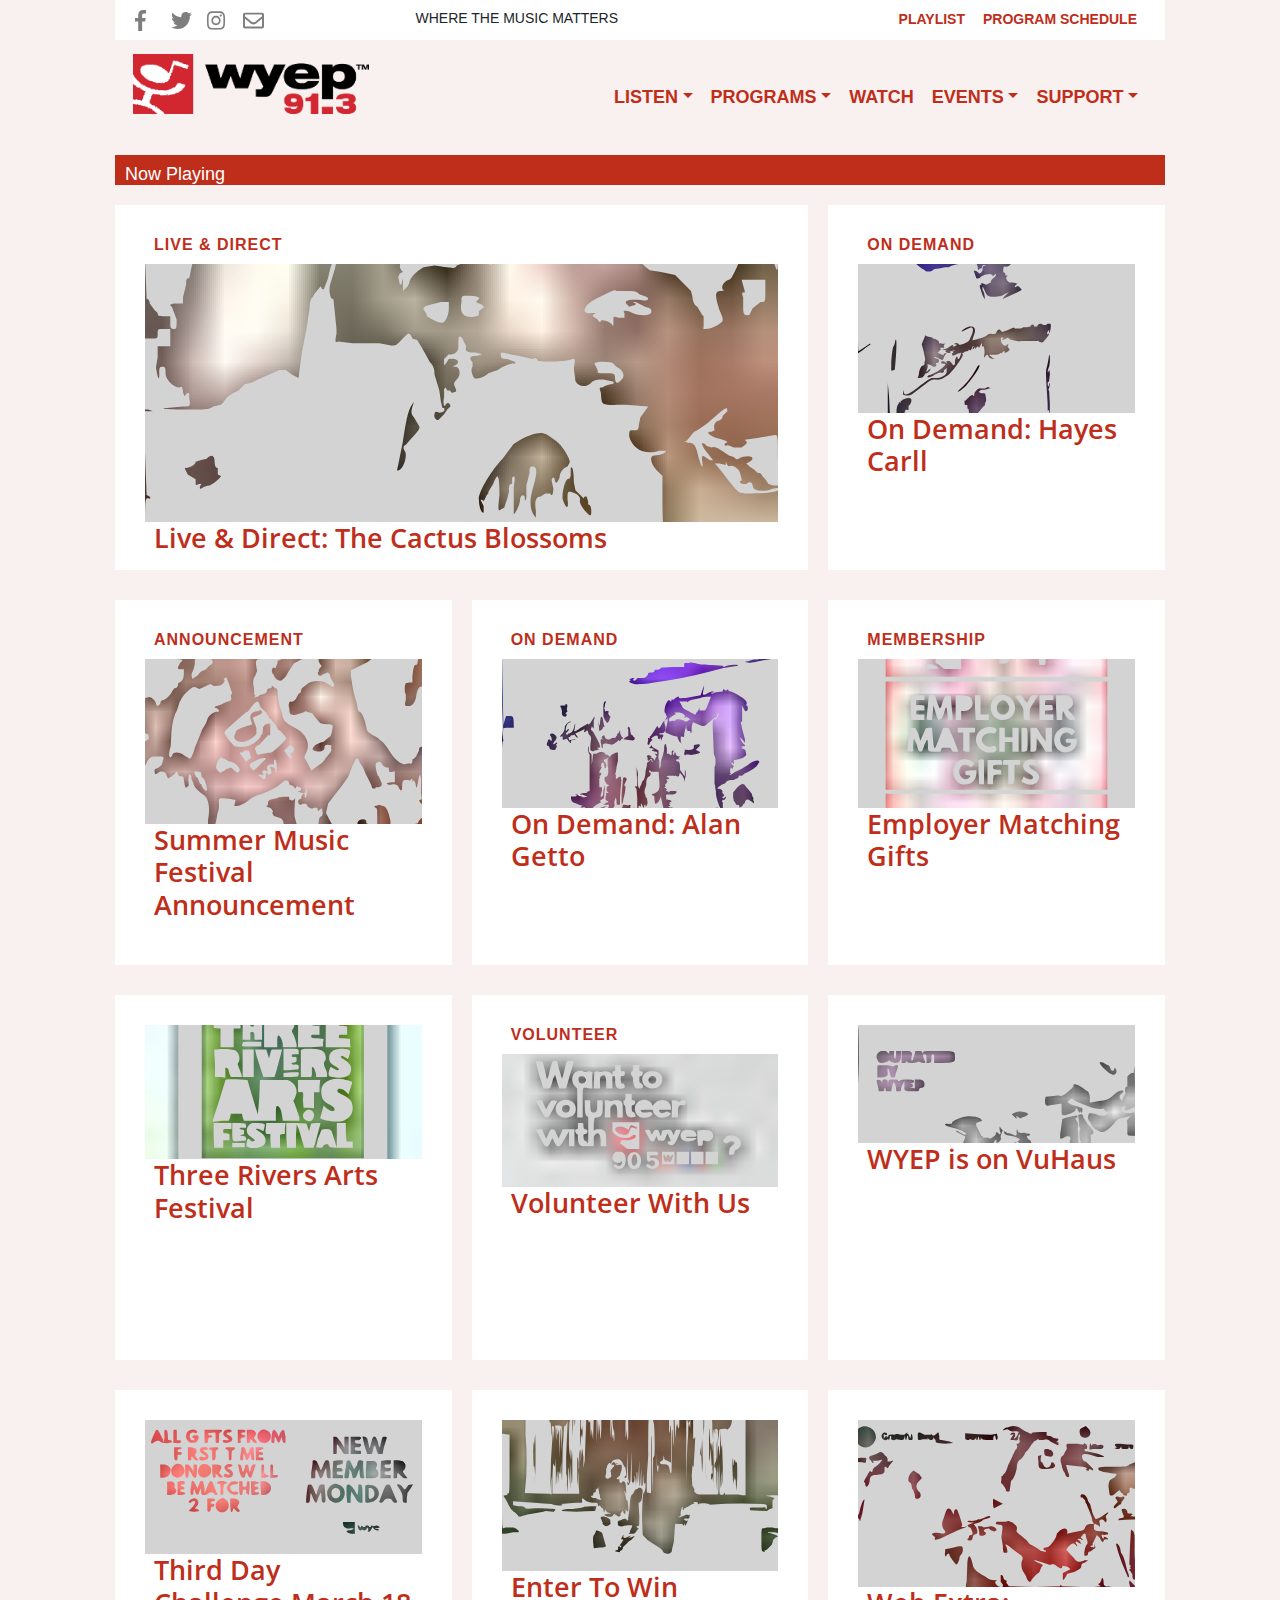
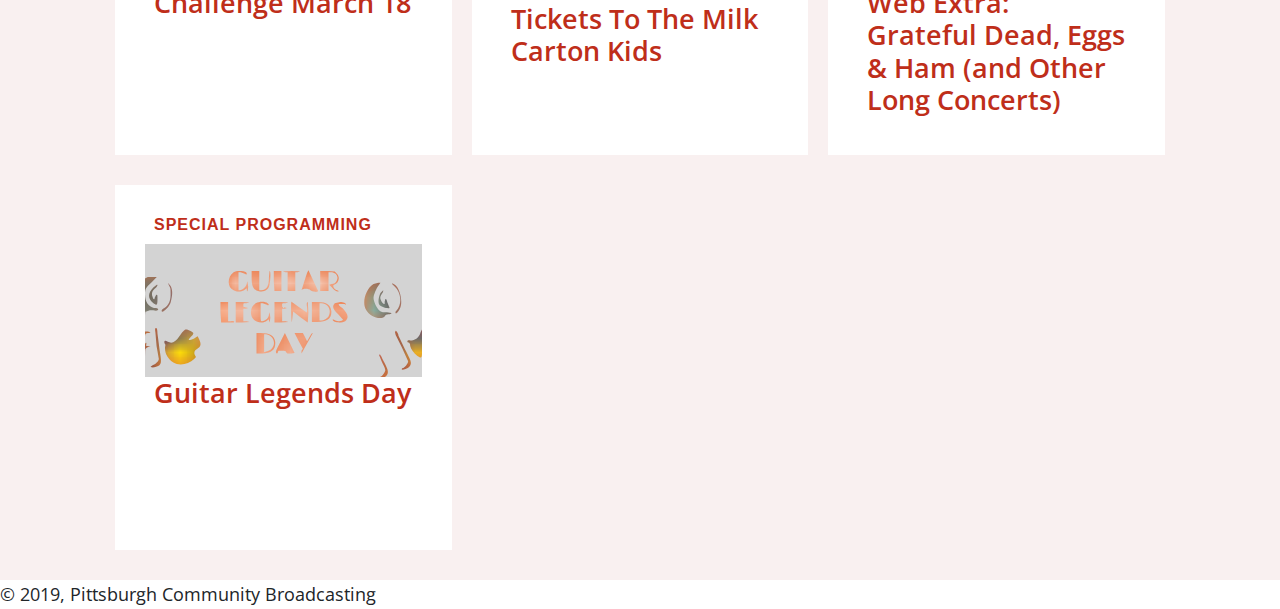
==== index.html @ 98fb9643 "Merge branch 'master' of https://github.com/wyepfm/wyep.org" ====
<!DOCTYPE html><html lang="en"><head><meta charSet="utf-8"/><meta http-equiv="x-ua-compatible" content="ie=edge"/><meta name="viewport" content="width=device-width, initial-scale=1, shrink-to-fit=no"/><style data-href="/wyep.org/styles.87e438043ff724c45e0e.css">@import url(https://fonts.googleapis.com/css?family=Lora:400|Open+Sans:400,700);.outer{width:100%;padding-top:0}div{display:block;font-size:14px;font-family:Source Sans Pro,Helvetica,Arial,serif}.f-right{float:right;padding-top:4px}.play-prog{color:#bf2e1a}.slogan{display:table;margin:-30px auto 0}.play-prog{padding-right:18px;margin:-6px 0 0}.leaf{display:inline;padding:10px}.FrontPage{margin-left:0}a,abbr,acronym,address,applet,article,aside,audio,b,big,blockquote,body,canvas,caption,center,cite,code,dd,del,details,dfn,div,dl,dt,em,embed,fieldset,figcaption,figure,footer,form,h1,h2,h3,h4,h5,h6,header,hgroup,html,i,iframe,img,ins,kbd,label,legend,li,mark,menu,nav,object,ol,output,p,pre,q,ruby,s,samp,section,small,span,strike,strong,sub,summary,sup,table,tbody,td,tfoot,th,thead,time,tr,tt,u,ul,var,video{margin:0;padding:0;border:0;font-size:100%;font:inherit;vertical-align:baseline}body,html{height:100%}.siteRoot{height:100vh;flex-direction:column}.siteContent,.siteRoot{display:-webkit-flex;display:flex;-webkit-flex-direction:column}.siteContent{flex-direction:column;-webkit-flex:1 0 auto;flex:1 0 auto;background:#f9f0f0}footer{width:100%}article,aside,details,figcaption,figure,footer,header,hgroup,menu,nav,section{display:block}@media screen and (min-width:35em){html{margin-right:calc(-100vw + 100%);overflow-x:hidden}}li,ol,ul{list-style:none}blockquote,q{quotes:none}blockquote:after,blockquote:before,q:after,q:before{content:"";content:none}table{border-spacing:0}*{box-sizing:border-box}body{background:#fff;line-height:1;font-size:100%;-webkit-font-variant-ligatures:none;font-variant-ligatures:none;text-rendering:optimizeLegibility;text-shadow:rgba(0,0,0,.01) 0 0 1px;font-family:Source Sans Pro,Helvetica,Arial,serif}img{display:block;width:100%;height:auto}button,input{font-family:inherit;font-size:inherit;background:none;border:none;outline:none;-webkit-appearance:none;-moz-appearance:none;appearance:none;border-radius:0;resize:none;&:focus{outline:none}&:invalid{box-shadow:none}}.btn-toolbar .btn-link,.nav-item,.nav-link{color:#bf2e1a!important;font-weight:600}.nav-item:hover,.nav-link:hover{color:#16181b!important}.play-prog .dropdown-item{color:#bf2e1a;font-weight:600}.play-prog .dropdown-menu{border:1px solid rgba(255,0,0,.45)}.dropdown a,.play-prog a{color:#bf2e1a;font-weight:600}#mobilemenu nav{z-index:3000}.dropdown:hover>.dropdown-menu{display:block}.dropdown>.dropdown-toggle:active{pointer-events:none}.dropdown-menu,.dropdown-menu-right{right:0!important;left:auto!important;margin:0!important}.dropdown-menu a{text-align:right!important}.row{-webkit-justify-content:space-between;justify-content:space-between}.block{height:365px;background:#fff;margin-bottom:30px}.block a{width:100%}.gatsby-image-wrapper{max-height:50%}.headRow3{padding:.5rem;height:44px}.p3{padding:1.0875rem 1.45rem!important}

/*!
 * Bootstrap v4.1.3 (https://getbootstrap.com/)
 * Copyright 2011-2018 The Bootstrap Authors
 * Copyright 2011-2018 Twitter, Inc.
 * Licensed under MIT (https://github.com/twbs/bootstrap/blob/master/LICENSE)
 */:root{--primary:#007bff;--secondary:#6c757d;--font-family-sans-serif:-apple-system,BlinkMacSystemFont,"Segoe UI",Roboto,"Helvetica Neue",Arial,sans-serif,"Apple Color Emoji","Segoe UI Emoji","Segoe UI Symbol","Noto Color Emoji"}html{-webkit-tap-highlight-color:transparent}article,aside,figcaption,figure,footer,header,hgroup,main,nav,section{display:block}body{font-family:-apple-system,BlinkMacSystemFont,Segoe UI,Roboto,Helvetica Neue,Arial,sans-serif,Apple Color Emoji,Segoe UI Emoji,Segoe UI Symbol,Noto Color Emoji;line-height:1.5}a{color:#007bff}a:hover{color:#0056b3}code,kbd,pre,samp{font-family:SFMono-Regular,Menlo,Monaco,Consolas,Liberation Mono,Courier New,monospace}svg{overflow:hidden;vertical-align:middle}.h1,.h2,.h3,.h4,.h5,.h6,h1,h2,h3,h4,h5,h6{font-weight:500}.img-fluid,.img-thumbnail{max-width:100%;height:auto}.img-thumbnail{padding:.25rem;background-color:#fff;border:1px solid #dee2e6;border-radius:.25rem}.figure{display:inline-block}.figure-img{margin-bottom:.5rem;line-height:1}.figure-caption{font-size:90%;color:#6c757d}code{font-size:87.5%;color:#e83e8c;word-break:break-word}a>code{color:inherit}kbd{padding:.2rem .4rem;font-size:87.5%;color:#fff;background-color:#212529;border-radius:.2rem}kbd kbd{padding:0;font-size:100%;font-weight:700}pre{display:block;font-size:87.5%;color:#212529}pre code{font-size:inherit;color:inherit;word-break:normal}.pre-scrollable{max-height:340px;overflow-y:scroll}.container,.container-fluid{padding-right:15px;padding-left:15px}.row{margin-right:-15px;margin-left:-15px}.col,.col-1,.col-2,.col-3,.col-4,.col-5,.col-6,.col-7,.col-8,.col-9,.col-10,.col-11,.col-12,.col-auto,.col-lg,.col-lg-1,.col-lg-2,.col-lg-3,.col-lg-4,.col-lg-5,.col-lg-6,.col-lg-7,.col-lg-8,.col-lg-9,.col-lg-10,.col-lg-11,.col-lg-12,.col-lg-auto,.col-md,.col-md-1,.col-md-2,.col-md-3,.col-md-4,.col-md-5,.col-md-6,.col-md-7,.col-md-8,.col-md-9,.col-md-10,.col-md-11,.col-md-12,.col-md-auto,.col-sm,.col-sm-1,.col-sm-2,.col-sm-3,.col-sm-4,.col-sm-5,.col-sm-6,.col-sm-7,.col-sm-8,.col-sm-9,.col-sm-10,.col-sm-11,.col-sm-12,.col-sm-auto,.col-xl,.col-xl-1,.col-xl-2,.col-xl-3,.col-xl-4,.col-xl-5,.col-xl-6,.col-xl-7,.col-xl-8,.col-xl-9,.col-xl-10,.col-xl-11,.col-xl-12,.col-xl-auto{padding-right:15px;padding-left:15px}.col-1{-webkit-flex:0 0 8.333333%;flex:0 0 8.333333%;max-width:8.333333%}.col-2{-webkit-flex:0 0 16.666667%;flex:0 0 16.666667%;max-width:16.666667%}.col-4{-webkit-flex:0 0 33.333333%;flex:0 0 33.333333%;max-width:33.333333%}.col-5{-webkit-flex:0 0 41.666667%;flex:0 0 41.666667%;max-width:41.666667%}.col-7{-webkit-flex:0 0 58.333333%;flex:0 0 58.333333%;max-width:58.333333%}.col-8{-webkit-flex:0 0 66.666667%;flex:0 0 66.666667%;max-width:66.666667%}.col-10{-webkit-flex:0 0 83.333333%;flex:0 0 83.333333%;max-width:83.333333%}.col-11{-webkit-flex:0 0 91.666667%;flex:0 0 91.666667%;max-width:91.666667%}.offset-1{margin-left:8.333333%}.offset-2{margin-left:16.666667%}.offset-4{margin-left:33.333333%}.offset-5{margin-left:41.666667%}.offset-7{margin-left:58.333333%}.offset-8{margin-left:66.666667%}.offset-10{margin-left:83.333333%}.offset-11{margin-left:91.666667%}@media (min-width:576px){.col-sm{-webkit-flex-basis:0;flex-basis:0;-webkit-flex-grow:1;flex-grow:1;max-width:100%}.col-sm-auto{-webkit-flex:0 0 auto;flex:0 0 auto;width:auto;max-width:none}.col-sm-1{-webkit-flex:0 0 8.333333%;flex:0 0 8.333333%;max-width:8.333333%}.col-sm-2{-webkit-flex:0 0 16.666667%;flex:0 0 16.666667%;max-width:16.666667%}.col-sm-3{-webkit-flex:0 0 25%;flex:0 0 25%;max-width:25%}.col-sm-4{-webkit-flex:0 0 33.333333%;flex:0 0 33.333333%;max-width:33.333333%}.col-sm-5{-webkit-flex:0 0 41.666667%;flex:0 0 41.666667%;max-width:41.666667%}.col-sm-6{-webkit-flex:0 0 50%;flex:0 0 50%;max-width:50%}.col-sm-7{-webkit-flex:0 0 58.333333%;flex:0 0 58.333333%;max-width:58.333333%}.col-sm-8{-webkit-flex:0 0 66.666667%;flex:0 0 66.666667%;max-width:66.666667%}.col-sm-9{-webkit-flex:0 0 75%;flex:0 0 75%;max-width:75%}.col-sm-10{-webkit-flex:0 0 83.333333%;flex:0 0 83.333333%;max-width:83.333333%}.col-sm-11{-webkit-flex:0 0 91.666667%;flex:0 0 91.666667%;max-width:91.666667%}.col-sm-12{-webkit-flex:0 0 100%;flex:0 0 100%;max-width:100%}.order-sm-first{-webkit-order:-1;order:-1}.order-sm-last{-webkit-order:13;order:13}.order-sm-0{-webkit-order:0;order:0}.order-sm-1{-webkit-order:1;order:1}.order-sm-2{-webkit-order:2;order:2}.order-sm-3{-webkit-order:3;order:3}.order-sm-4{-webkit-order:4;order:4}.order-sm-5{-webkit-order:5;order:5}.order-sm-6{-webkit-order:6;order:6}.order-sm-7{-webkit-order:7;order:7}.order-sm-8{-webkit-order:8;order:8}.order-sm-9{-webkit-order:9;order:9}.order-sm-10{-webkit-order:10;order:10}.order-sm-11{-webkit-order:11;order:11}.order-sm-12{-webkit-order:12;order:12}.offset-sm-0{margin-left:0}.offset-sm-1{margin-left:8.333333%}.offset-sm-2{margin-left:16.666667%}.offset-sm-3{margin-left:25%}.offset-sm-4{margin-left:33.333333%}.offset-sm-5{margin-left:41.666667%}.offset-sm-6{margin-left:50%}.offset-sm-7{margin-left:58.333333%}.offset-sm-8{margin-left:66.666667%}.offset-sm-9{margin-left:75%}.offset-sm-10{margin-left:83.333333%}.offset-sm-11{margin-left:91.666667%}}@media (min-width:768px){.col-md{-webkit-flex-basis:0;flex-basis:0;-webkit-flex-grow:1;flex-grow:1;max-width:100%}.col-md-auto{-webkit-flex:0 0 auto;flex:0 0 auto;width:auto;max-width:none}.col-md-1{-webkit-flex:0 0 8.333333%;flex:0 0 8.333333%;max-width:8.333333%}.col-md-2{-webkit-flex:0 0 16.666667%;flex:0 0 16.666667%;max-width:16.666667%}.col-md-3{-webkit-flex:0 0 25%;flex:0 0 25%;max-width:25%}.col-md-4{-webkit-flex:0 0 33.333333%;flex:0 0 33.333333%;max-width:33.333333%}.col-md-5{-webkit-flex:0 0 41.666667%;flex:0 0 41.666667%;max-width:41.666667%}.col-md-6{-webkit-flex:0 0 50%;flex:0 0 50%;max-width:50%}.col-md-7{-webkit-flex:0 0 58.333333%;flex:0 0 58.333333%;max-width:58.333333%}.col-md-8{-webkit-flex:0 0 66.666667%;flex:0 0 66.666667%;max-width:66.666667%}.col-md-9{-webkit-flex:0 0 75%;flex:0 0 75%;max-width:75%}.col-md-10{-webkit-flex:0 0 83.333333%;flex:0 0 83.333333%;max-width:83.333333%}.col-md-11{-webkit-flex:0 0 91.666667%;flex:0 0 91.666667%;max-width:91.666667%}.col-md-12{-webkit-flex:0 0 100%;flex:0 0 100%;max-width:100%}.order-md-first{-webkit-order:-1;order:-1}.order-md-last{-webkit-order:13;order:13}.order-md-0{-webkit-order:0;order:0}.order-md-1{-webkit-order:1;order:1}.order-md-2{-webkit-order:2;order:2}.order-md-3{-webkit-order:3;order:3}.order-md-4{-webkit-order:4;order:4}.order-md-5{-webkit-order:5;order:5}.order-md-6{-webkit-order:6;order:6}.order-md-7{-webkit-order:7;order:7}.order-md-8{-webkit-order:8;order:8}.order-md-9{-webkit-order:9;order:9}.order-md-10{-webkit-order:10;order:10}.order-md-11{-webkit-order:11;order:11}.order-md-12{-webkit-order:12;order:12}.offset-md-0{margin-left:0}.offset-md-1{margin-left:8.333333%}.offset-md-2{margin-left:16.666667%}.offset-md-3{margin-left:25%}.offset-md-4{margin-left:33.333333%}.offset-md-5{margin-left:41.666667%}.offset-md-6{margin-left:50%}.offset-md-7{margin-left:58.333333%}.offset-md-8{margin-left:66.666667%}.offset-md-9{margin-left:75%}.offset-md-10{margin-left:83.333333%}.offset-md-11{margin-left:91.666667%}}@media (min-width:992px){.col-lg{-webkit-flex-basis:0;flex-basis:0;-webkit-flex-grow:1;flex-grow:1;max-width:100%}.col-lg-auto{-webkit-flex:0 0 auto;flex:0 0 auto;width:auto;max-width:none}.col-lg-1{-webkit-flex:0 0 8.333333%;flex:0 0 8.333333%;max-width:8.333333%}.col-lg-2{-webkit-flex:0 0 16.666667%;flex:0 0 16.666667%;max-width:16.666667%}.col-lg-3{-webkit-flex:0 0 25%;flex:0 0 25%;max-width:25%}.col-lg-4{-webkit-flex:0 0 33.333333%;flex:0 0 33.333333%;max-width:33.333333%}.col-lg-5{-webkit-flex:0 0 41.666667%;flex:0 0 41.666667%;max-width:41.666667%}.col-lg-6{-webkit-flex:0 0 50%;flex:0 0 50%;max-width:50%}.col-lg-7{-webkit-flex:0 0 58.333333%;flex:0 0 58.333333%;max-width:58.333333%}.col-lg-8{-webkit-flex:0 0 66.666667%;flex:0 0 66.666667%;max-width:66.666667%}.col-lg-9{-webkit-flex:0 0 75%;flex:0 0 75%;max-width:75%}.col-lg-10{-webkit-flex:0 0 83.333333%;flex:0 0 83.333333%;max-width:83.333333%}.col-lg-11{-webkit-flex:0 0 91.666667%;flex:0 0 91.666667%;max-width:91.666667%}.col-lg-12{-webkit-flex:0 0 100%;flex:0 0 100%;max-width:100%}.order-lg-first{-webkit-order:-1;order:-1}.order-lg-last{-webkit-order:13;order:13}.order-lg-0{-webkit-order:0;order:0}.order-lg-1{-webkit-order:1;order:1}.order-lg-2{-webkit-order:2;order:2}.order-lg-3{-webkit-order:3;order:3}.order-lg-4{-webkit-order:4;order:4}.order-lg-5{-webkit-order:5;order:5}.order-lg-6{-webkit-order:6;order:6}.order-lg-7{-webkit-order:7;order:7}.order-lg-8{-webkit-order:8;order:8}.order-lg-9{-webkit-order:9;order:9}.order-lg-10{-webkit-order:10;order:10}.order-lg-11{-webkit-order:11;order:11}.order-lg-12{-webkit-order:12;order:12}.offset-lg-0{margin-left:0}.offset-lg-1{margin-left:8.333333%}.offset-lg-2{margin-left:16.666667%}.offset-lg-3{margin-left:25%}.offset-lg-4{margin-left:33.333333%}.offset-lg-5{margin-left:41.666667%}.offset-lg-6{margin-left:50%}.offset-lg-7{margin-left:58.333333%}.offset-lg-8{margin-left:66.666667%}.offset-lg-9{margin-left:75%}.offset-lg-10{margin-left:83.333333%}.offset-lg-11{margin-left:91.666667%}}@media (min-width:1200px){.col-xl{-webkit-flex-basis:0;flex-basis:0;-webkit-flex-grow:1;flex-grow:1;max-width:100%}.col-xl-auto{-webkit-flex:0 0 auto;flex:0 0 auto;width:auto;max-width:none}.col-xl-1{-webkit-flex:0 0 8.333333%;flex:0 0 8.333333%;max-width:8.333333%}.col-xl-2{-webkit-flex:0 0 16.666667%;flex:0 0 16.666667%;max-width:16.666667%}.col-xl-3{-webkit-flex:0 0 25%;flex:0 0 25%;max-width:25%}.col-xl-4{-webkit-flex:0 0 33.333333%;flex:0 0 33.333333%;max-width:33.333333%}.col-xl-5{-webkit-flex:0 0 41.666667%;flex:0 0 41.666667%;max-width:41.666667%}.col-xl-6{-webkit-flex:0 0 50%;flex:0 0 50%;max-width:50%}.col-xl-7{-webkit-flex:0 0 58.333333%;flex:0 0 58.333333%;max-width:58.333333%}.col-xl-8{-webkit-flex:0 0 66.666667%;flex:0 0 66.666667%;max-width:66.666667%}.col-xl-9{-webkit-flex:0 0 75%;flex:0 0 75%;max-width:75%}.col-xl-10{-webkit-flex:0 0 83.333333%;flex:0 0 83.333333%;max-width:83.333333%}.col-xl-11{-webkit-flex:0 0 91.666667%;flex:0 0 91.666667%;max-width:91.666667%}.col-xl-12{-webkit-flex:0 0 100%;flex:0 0 100%;max-width:100%}.order-xl-first{-webkit-order:-1;order:-1}.order-xl-last{-webkit-order:13;order:13}.order-xl-0{-webkit-order:0;order:0}.order-xl-1{-webkit-order:1;order:1}.order-xl-2{-webkit-order:2;order:2}.order-xl-3{-webkit-order:3;order:3}.order-xl-4{-webkit-order:4;order:4}.order-xl-5{-webkit-order:5;order:5}.order-xl-6{-webkit-order:6;order:6}.order-xl-7{-webkit-order:7;order:7}.order-xl-8{-webkit-order:8;order:8}.order-xl-9{-webkit-order:9;order:9}.order-xl-10{-webkit-order:10;order:10}.order-xl-11{-webkit-order:11;order:11}.order-xl-12{-webkit-order:12;order:12}.offset-xl-0{margin-left:0}.offset-xl-1{margin-left:8.333333%}.offset-xl-2{margin-left:16.666667%}.offset-xl-3{margin-left:25%}.offset-xl-4{margin-left:33.333333%}.offset-xl-5{margin-left:41.666667%}.offset-xl-6{margin-left:50%}.offset-xl-7{margin-left:58.333333%}.offset-xl-8{margin-left:66.666667%}.offset-xl-9{margin-left:75%}.offset-xl-10{margin-left:83.333333%}.offset-xl-11{margin-left:91.666667%}}.table-borderless tbody+tbody,.table-borderless td,.table-borderless th,.table-borderless thead th{border:0}.table-primary,.table-primary>td,.table-primary>th{background-color:#b8daff}.table-hover .table-primary:hover,.table-hover .table-primary:hover>td,.table-hover .table-primary:hover>th{background-color:#9fcdff}.table-secondary,.table-secondary>td,.table-secondary>th{background-color:#d6d8db}.table-hover .table-secondary:hover,.table-hover .table-secondary:hover>td,.table-hover .table-secondary:hover>th{background-color:#c8cbcf}.form-control{display:block;width:100%;height:calc(2.25rem + 2px);padding:.375rem .75rem;font-size:1rem;line-height:1.5;color:#495057;background-color:#fff;background-clip:padding-box;border:1px solid #ced4da;border-radius:.25rem;transition:border-color .15s ease-in-out,box-shadow .15s ease-in-out}@media screen and (prefers-reduced-motion:reduce){.form-control{transition:none}}.form-control::-ms-expand{background-color:transparent;border:0}.form-control:focus{color:#495057;background-color:#fff;border-color:#80bdff;outline:0;box-shadow:0 0 0 .2rem rgba(0,123,255,.25)}.form-control::-webkit-input-placeholder{color:#6c757d;opacity:1}.form-control:-ms-input-placeholder{color:#6c757d;opacity:1}.form-control::-ms-input-placeholder{color:#6c757d;opacity:1}.form-control::placeholder{color:#6c757d;opacity:1}.form-control:disabled,.form-control[readonly]{background-color:#e9ecef;opacity:1}select.form-control:focus::-ms-value{color:#495057;background-color:#fff}.form-control-file,.form-control-range{display:block;width:100%}.col-form-label{padding-top:calc(.375rem + 1px);padding-bottom:calc(.375rem + 1px);margin-bottom:0;font-size:inherit;line-height:1.5}.col-form-label-lg{padding-top:calc(.5rem + 1px);padding-bottom:calc(.5rem + 1px);font-size:1.25rem;line-height:1.5}.col-form-label-sm{padding-top:calc(.25rem + 1px);padding-bottom:calc(.25rem + 1px);font-size:.875rem;line-height:1.5}.form-control-plaintext{display:block;width:100%;padding-top:.375rem;padding-bottom:.375rem;margin-bottom:0;line-height:1.5;color:#212529;background-color:transparent;border:solid transparent;border-width:1px 0}.form-control-plaintext.form-control-lg,.form-control-plaintext.form-control-sm{padding-right:0;padding-left:0}.form-control-sm{height:calc(1.8125rem + 2px);padding:.25rem .5rem;font-size:.875rem;line-height:1.5;border-radius:.2rem}.form-control-lg{height:calc(2.875rem + 2px);padding:.5rem 1rem;font-size:1.25rem;line-height:1.5;border-radius:.3rem}select.form-control[multiple],select.form-control[size],textarea.form-control{height:auto}.form-group{margin-bottom:1rem}.form-text{display:block;margin-top:.25rem}.form-row{display:-webkit-flex;display:flex;-webkit-flex-wrap:wrap;flex-wrap:wrap;margin-right:-5px;margin-left:-5px}.form-row>.col,.form-row>[class*=col-]{padding-right:5px;padding-left:5px}.form-check{position:relative;display:block;padding-left:1.25rem}.form-check-input{position:absolute;margin-top:.3rem;margin-left:-1.25rem}.form-check-input:disabled~.form-check-label{color:#6c757d}.form-check-label{margin-bottom:0}.form-check-inline{display:-webkit-inline-flex;display:inline-flex;-webkit-align-items:center;align-items:center;padding-left:0;margin-right:.75rem}.form-check-inline .form-check-input{position:static;margin-top:0;margin-right:.3125rem;margin-left:0}.valid-feedback{display:none;width:100%;margin-top:.25rem;font-size:80%;color:#28a745}.valid-tooltip{position:absolute;top:100%;z-index:5;display:none;max-width:100%;padding:.25rem .5rem;margin-top:.1rem;font-size:.875rem;line-height:1.5;color:#fff;background-color:rgba(40,167,69,.9);border-radius:.25rem}.custom-select.is-valid,.form-control.is-valid,.was-validated .custom-select:valid,.was-validated .form-control:valid{border-color:#28a745}.custom-select.is-valid:focus,.form-control.is-valid:focus,.was-validated .custom-select:valid:focus,.was-validated .form-control:valid:focus{border-color:#28a745;box-shadow:0 0 0 .2rem rgba(40,167,69,.25)}.custom-select.is-valid~.valid-feedback,.custom-select.is-valid~.valid-tooltip,.form-control-file.is-valid~.valid-feedback,.form-control-file.is-valid~.valid-tooltip,.form-control.is-valid~.valid-feedback,.form-control.is-valid~.valid-tooltip,.was-validated .custom-select:valid~.valid-feedback,.was-validated .custom-select:valid~.valid-tooltip,.was-validated .form-control-file:valid~.valid-feedback,.was-validated .form-control-file:valid~.valid-tooltip,.was-validated .form-control:valid~.valid-feedback,.was-validated .form-control:valid~.valid-tooltip{display:block}.form-check-input.is-valid~.form-check-label,.was-validated .form-check-input:valid~.form-check-label{color:#28a745}.form-check-input.is-valid~.valid-feedback,.form-check-input.is-valid~.valid-tooltip,.was-validated .form-check-input:valid~.valid-feedback,.was-validated .form-check-input:valid~.valid-tooltip{display:block}.custom-control-input.is-valid~.custom-control-label,.was-validated .custom-control-input:valid~.custom-control-label{color:#28a745}.custom-control-input.is-valid~.custom-control-label:before,.was-validated .custom-control-input:valid~.custom-control-label:before{background-color:#71dd8a}.custom-control-input.is-valid~.valid-feedback,.custom-control-input.is-valid~.valid-tooltip,.was-validated .custom-control-input:valid~.valid-feedback,.was-validated .custom-control-input:valid~.valid-tooltip{display:block}.custom-control-input.is-valid:checked~.custom-control-label:before,.was-validated .custom-control-input:valid:checked~.custom-control-label:before{background-color:#34ce57}.custom-control-input.is-valid:focus~.custom-control-label:before,.was-validated .custom-control-input:valid:focus~.custom-control-label:before{box-shadow:0 0 0 1px #fff,0 0 0 .2rem rgba(40,167,69,.25)}.custom-file-input.is-valid~.custom-file-label,.was-validated .custom-file-input:valid~.custom-file-label{border-color:#28a745}.custom-file-input.is-valid~.custom-file-label:after,.was-validated .custom-file-input:valid~.custom-file-label:after{border-color:inherit}.custom-file-input.is-valid~.valid-feedback,.custom-file-input.is-valid~.valid-tooltip,.was-validated .custom-file-input:valid~.valid-feedback,.was-validated .custom-file-input:valid~.valid-tooltip{display:block}.custom-file-input.is-valid:focus~.custom-file-label,.was-validated .custom-file-input:valid:focus~.custom-file-label{box-shadow:0 0 0 .2rem rgba(40,167,69,.25)}.invalid-feedback{display:none;width:100%;margin-top:.25rem;font-size:80%;color:#dc3545}.invalid-tooltip{position:absolute;top:100%;z-index:5;display:none;max-width:100%;padding:.25rem .5rem;margin-top:.1rem;font-size:.875rem;line-height:1.5;color:#fff;background-color:rgba(220,53,69,.9);border-radius:.25rem}.custom-select.is-invalid,.form-control.is-invalid,.was-validated .custom-select:invalid,.was-validated .form-control:invalid{border-color:#dc3545}.custom-select.is-invalid:focus,.form-control.is-invalid:focus,.was-validated .custom-select:invalid:focus,.was-validated .form-control:invalid:focus{border-color:#dc3545;box-shadow:0 0 0 .2rem rgba(220,53,69,.25)}.custom-select.is-invalid~.invalid-feedback,.custom-select.is-invalid~.invalid-tooltip,.form-control-file.is-invalid~.invalid-feedback,.form-control-file.is-invalid~.invalid-tooltip,.form-control.is-invalid~.invalid-feedback,.form-control.is-invalid~.invalid-tooltip,.was-validated .custom-select:invalid~.invalid-feedback,.was-validated .custom-select:invalid~.invalid-tooltip,.was-validated .form-control-file:invalid~.invalid-feedback,.was-validated .form-control-file:invalid~.invalid-tooltip,.was-validated .form-control:invalid~.invalid-feedback,.was-validated .form-control:invalid~.invalid-tooltip{display:block}.form-check-input.is-invalid~.form-check-label,.was-validated .form-check-input:invalid~.form-check-label{color:#dc3545}.form-check-input.is-invalid~.invalid-feedback,.form-check-input.is-invalid~.invalid-tooltip,.was-validated .form-check-input:invalid~.invalid-feedback,.was-validated .form-check-input:invalid~.invalid-tooltip{display:block}.custom-control-input.is-invalid~.custom-control-label,.was-validated .custom-control-input:invalid~.custom-control-label{color:#dc3545}.custom-control-input.is-invalid~.custom-control-label:before,.was-validated .custom-control-input:invalid~.custom-control-label:before{background-color:#efa2a9}.custom-control-input.is-invalid~.invalid-feedback,.custom-control-input.is-invalid~.invalid-tooltip,.was-validated .custom-control-input:invalid~.invalid-feedback,.was-validated .custom-control-input:invalid~.invalid-tooltip{display:block}.custom-control-input.is-invalid:checked~.custom-control-label:before,.was-validated .custom-control-input:invalid:checked~.custom-control-label:before{background-color:#e4606d}.custom-control-input.is-invalid:focus~.custom-control-label:before,.was-validated .custom-control-input:invalid:focus~.custom-control-label:before{box-shadow:0 0 0 1px #fff,0 0 0 .2rem rgba(220,53,69,.25)}.custom-file-input.is-invalid~.custom-file-label,.was-validated .custom-file-input:invalid~.custom-file-label{border-color:#dc3545}.custom-file-input.is-invalid~.custom-file-label:after,.was-validated .custom-file-input:invalid~.custom-file-label:after{border-color:inherit}.custom-file-input.is-invalid~.invalid-feedback,.custom-file-input.is-invalid~.invalid-tooltip,.was-validated .custom-file-input:invalid~.invalid-feedback,.was-validated .custom-file-input:invalid~.invalid-tooltip{display:block}.custom-file-input.is-invalid:focus~.custom-file-label,.was-validated .custom-file-input:invalid:focus~.custom-file-label{box-shadow:0 0 0 .2rem rgba(220,53,69,.25)}.form-inline{display:-webkit-flex;display:flex;-webkit-flex-flow:row wrap;flex-flow:row wrap;-webkit-align-items:center;align-items:center}.form-inline .form-check{width:100%}@media (min-width:576px){.form-inline label{-webkit-justify-content:center;justify-content:center}.form-inline .form-group,.form-inline label{display:-webkit-flex;display:flex;-webkit-align-items:center;align-items:center;margin-bottom:0}.form-inline .form-group{-webkit-flex:0 0 auto;flex:0 0 auto;-webkit-flex-flow:row wrap;flex-flow:row wrap}.form-inline .form-control{display:inline-block;width:auto;vertical-align:middle}.form-inline .form-control-plaintext{display:inline-block}.form-inline .custom-select,.form-inline .input-group{width:auto}.form-inline .form-check{display:-webkit-flex;display:flex;-webkit-align-items:center;align-items:center;-webkit-justify-content:center;justify-content:center;width:auto;padding-left:0}.form-inline .form-check-input{position:relative;margin-top:0;margin-right:.25rem;margin-left:0}.form-inline .custom-control{-webkit-align-items:center;align-items:center;-webkit-justify-content:center;justify-content:center}.form-inline .custom-control-label{margin-bottom:0}}.btn{display:inline-block;font-weight:400;text-align:center;white-space:nowrap;vertical-align:middle;-webkit-user-select:none;-moz-user-select:none;-ms-user-select:none;user-select:none;border:1px solid transparent;padding:.375rem .75rem;font-size:1rem;line-height:1.5;border-radius:.25rem;transition:color .15s ease-in-out,background-color .15s ease-in-out,border-color .15s ease-in-out,box-shadow .15s ease-in-out}@media screen and (prefers-reduced-motion:reduce){.btn{transition:none}}.btn:focus,.btn:hover{text-decoration:none}.btn.focus,.btn:focus{outline:0;box-shadow:0 0 0 .2rem rgba(0,123,255,.25)}.btn.disabled,.btn:disabled{opacity:.65}.btn:not(:disabled):not(.disabled){cursor:pointer}a.btn.disabled,fieldset:disabled a.btn{pointer-events:none}.btn-primary{color:#fff;background-color:#007bff;border-color:#007bff}.btn-primary:hover{color:#fff;background-color:#0069d9;border-color:#0062cc}.btn-primary.focus,.btn-primary:focus{box-shadow:0 0 0 .2rem rgba(0,123,255,.5)}.btn-primary.disabled,.btn-primary:disabled{color:#fff;background-color:#007bff;border-color:#007bff}.btn-primary:not(:disabled):not(.disabled).active,.btn-primary:not(:disabled):not(.disabled):active,.show>.btn-primary.dropdown-toggle{color:#fff;background-color:#0062cc;border-color:#005cbf}.btn-primary:not(:disabled):not(.disabled).active:focus,.btn-primary:not(:disabled):not(.disabled):active:focus,.show>.btn-primary.dropdown-toggle:focus{box-shadow:0 0 0 .2rem rgba(0,123,255,.5)}.btn-secondary{color:#fff;background-color:#6c757d;border-color:#6c757d}.btn-secondary:hover{color:#fff;background-color:#5a6268;border-color:#545b62}.btn-secondary.focus,.btn-secondary:focus{box-shadow:0 0 0 .2rem rgba(108,117,125,.5)}.btn-secondary.disabled,.btn-secondary:disabled{color:#fff;background-color:#6c757d;border-color:#6c757d}.btn-secondary:not(:disabled):not(.disabled).active,.btn-secondary:not(:disabled):not(.disabled):active,.show>.btn-secondary.dropdown-toggle{color:#fff;background-color:#545b62;border-color:#4e555b}.btn-secondary:not(:disabled):not(.disabled).active:focus,.btn-secondary:not(:disabled):not(.disabled):active:focus,.show>.btn-secondary.dropdown-toggle:focus{box-shadow:0 0 0 .2rem rgba(108,117,125,.5)}.btn-success{color:#fff;background-color:#28a745;border-color:#28a745}.btn-success:hover{color:#fff;background-color:#218838;border-color:#1e7e34}.btn-success.focus,.btn-success:focus{box-shadow:0 0 0 .2rem rgba(40,167,69,.5)}.btn-success.disabled,.btn-success:disabled{color:#fff;background-color:#28a745;border-color:#28a745}.btn-success:not(:disabled):not(.disabled).active,.btn-success:not(:disabled):not(.disabled):active,.show>.btn-success.dropdown-toggle{color:#fff;background-color:#1e7e34;border-color:#1c7430}.btn-success:not(:disabled):not(.disabled).active:focus,.btn-success:not(:disabled):not(.disabled):active:focus,.show>.btn-success.dropdown-toggle:focus{box-shadow:0 0 0 .2rem rgba(40,167,69,.5)}.btn-info{color:#fff;background-color:#17a2b8;border-color:#17a2b8}.btn-info:hover{color:#fff;background-color:#138496;border-color:#117a8b}.btn-info.focus,.btn-info:focus{box-shadow:0 0 0 .2rem rgba(23,162,184,.5)}.btn-info.disabled,.btn-info:disabled{color:#fff;background-color:#17a2b8;border-color:#17a2b8}.btn-info:not(:disabled):not(.disabled).active,.btn-info:not(:disabled):not(.disabled):active,.show>.btn-info.dropdown-toggle{color:#fff;background-color:#117a8b;border-color:#10707f}.btn-info:not(:disabled):not(.disabled).active:focus,.btn-info:not(:disabled):not(.disabled):active:focus,.show>.btn-info.dropdown-toggle:focus{box-shadow:0 0 0 .2rem rgba(23,162,184,.5)}.btn-warning{color:#212529;background-color:#ffc107;border-color:#ffc107}.btn-warning:hover{color:#212529;background-color:#e0a800;border-color:#d39e00}.btn-warning.focus,.btn-warning:focus{box-shadow:0 0 0 .2rem rgba(255,193,7,.5)}.btn-warning.disabled,.btn-warning:disabled{color:#212529;background-color:#ffc107;border-color:#ffc107}.btn-warning:not(:disabled):not(.disabled).active,.btn-warning:not(:disabled):not(.disabled):active,.show>.btn-warning.dropdown-toggle{color:#212529;background-color:#d39e00;border-color:#c69500}.btn-warning:not(:disabled):not(.disabled).active:focus,.btn-warning:not(:disabled):not(.disabled):active:focus,.show>.btn-warning.dropdown-toggle:focus{box-shadow:0 0 0 .2rem rgba(255,193,7,.5)}.btn-danger{color:#fff;background-color:#dc3545;border-color:#dc3545}.btn-danger:hover{color:#fff;background-color:#c82333;border-color:#bd2130}.btn-danger.focus,.btn-danger:focus{box-shadow:0 0 0 .2rem rgba(220,53,69,.5)}.btn-danger.disabled,.btn-danger:disabled{color:#fff;background-color:#dc3545;border-color:#dc3545}.btn-danger:not(:disabled):not(.disabled).active,.btn-danger:not(:disabled):not(.disabled):active,.show>.btn-danger.dropdown-toggle{color:#fff;background-color:#bd2130;border-color:#b21f2d}.btn-danger:not(:disabled):not(.disabled).active:focus,.btn-danger:not(:disabled):not(.disabled):active:focus,.show>.btn-danger.dropdown-toggle:focus{box-shadow:0 0 0 .2rem rgba(220,53,69,.5)}.btn-light{color:#212529;background-color:#f8f9fa;border-color:#f8f9fa}.btn-light:hover{color:#212529;background-color:#e2e6ea;border-color:#dae0e5}.btn-light.focus,.btn-light:focus{box-shadow:0 0 0 .2rem rgba(248,249,250,.5)}.btn-light.disabled,.btn-light:disabled{color:#212529;background-color:#f8f9fa;border-color:#f8f9fa}.btn-light:not(:disabled):not(.disabled).active,.btn-light:not(:disabled):not(.disabled):active,.show>.btn-light.dropdown-toggle{color:#212529;background-color:#dae0e5;border-color:#d3d9df}.btn-light:not(:disabled):not(.disabled).active:focus,.btn-light:not(:disabled):not(.disabled):active:focus,.show>.btn-light.dropdown-toggle:focus{box-shadow:0 0 0 .2rem rgba(248,249,250,.5)}.btn-dark{color:#fff;background-color:#343a40;border-color:#343a40}.btn-dark:hover{color:#fff;background-color:#23272b;border-color:#1d2124}.btn-dark.focus,.btn-dark:focus{box-shadow:0 0 0 .2rem rgba(52,58,64,.5)}.btn-dark.disabled,.btn-dark:disabled{color:#fff;background-color:#343a40;border-color:#343a40}.btn-dark:not(:disabled):not(.disabled).active,.btn-dark:not(:disabled):not(.disabled):active,.show>.btn-dark.dropdown-toggle{color:#fff;background-color:#1d2124;border-color:#171a1d}.btn-dark:not(:disabled):not(.disabled).active:focus,.btn-dark:not(:disabled):not(.disabled):active:focus,.show>.btn-dark.dropdown-toggle:focus{box-shadow:0 0 0 .2rem rgba(52,58,64,.5)}.btn-outline-primary{color:#007bff;background-color:transparent;background-image:none;border-color:#007bff}.btn-outline-primary:hover{color:#fff;background-color:#007bff;border-color:#007bff}.btn-outline-primary.focus,.btn-outline-primary:focus{box-shadow:0 0 0 .2rem rgba(0,123,255,.5)}.btn-outline-primary.disabled,.btn-outline-primary:disabled{color:#007bff;background-color:transparent}.btn-outline-primary:not(:disabled):not(.disabled).active,.btn-outline-primary:not(:disabled):not(.disabled):active,.show>.btn-outline-primary.dropdown-toggle{color:#fff;background-color:#007bff;border-color:#007bff}.btn-outline-primary:not(:disabled):not(.disabled).active:focus,.btn-outline-primary:not(:disabled):not(.disabled):active:focus,.show>.btn-outline-primary.dropdown-toggle:focus{box-shadow:0 0 0 .2rem rgba(0,123,255,.5)}.btn-outline-secondary{color:#6c757d;background-color:transparent;background-image:none;border-color:#6c757d}.btn-outline-secondary:hover{color:#fff;background-color:#6c757d;border-color:#6c757d}.btn-outline-secondary.focus,.btn-outline-secondary:focus{box-shadow:0 0 0 .2rem rgba(108,117,125,.5)}.btn-outline-secondary.disabled,.btn-outline-secondary:disabled{color:#6c757d;background-color:transparent}.btn-outline-secondary:not(:disabled):not(.disabled).active,.btn-outline-secondary:not(:disabled):not(.disabled):active,.show>.btn-outline-secondary.dropdown-toggle{color:#fff;background-color:#6c757d;border-color:#6c757d}.btn-outline-secondary:not(:disabled):not(.disabled).active:focus,.btn-outline-secondary:not(:disabled):not(.disabled):active:focus,.show>.btn-outline-secondary.dropdown-toggle:focus{box-shadow:0 0 0 .2rem rgba(108,117,125,.5)}.btn-outline-success{color:#28a745;background-color:transparent;background-image:none;border-color:#28a745}.btn-outline-success:hover{color:#fff;background-color:#28a745;border-color:#28a745}.btn-outline-success.focus,.btn-outline-success:focus{box-shadow:0 0 0 .2rem rgba(40,167,69,.5)}.btn-outline-success.disabled,.btn-outline-success:disabled{color:#28a745;background-color:transparent}.btn-outline-success:not(:disabled):not(.disabled).active,.btn-outline-success:not(:disabled):not(.disabled):active,.show>.btn-outline-success.dropdown-toggle{color:#fff;background-color:#28a745;border-color:#28a745}.btn-outline-success:not(:disabled):not(.disabled).active:focus,.btn-outline-success:not(:disabled):not(.disabled):active:focus,.show>.btn-outline-success.dropdown-toggle:focus{box-shadow:0 0 0 .2rem rgba(40,167,69,.5)}.btn-outline-info{color:#17a2b8;background-color:transparent;background-image:none;border-color:#17a2b8}.btn-outline-info:hover{color:#fff;background-color:#17a2b8;border-color:#17a2b8}.btn-outline-info.focus,.btn-outline-info:focus{box-shadow:0 0 0 .2rem rgba(23,162,184,.5)}.btn-outline-info.disabled,.btn-outline-info:disabled{color:#17a2b8;background-color:transparent}.btn-outline-info:not(:disabled):not(.disabled).active,.btn-outline-info:not(:disabled):not(.disabled):active,.show>.btn-outline-info.dropdown-toggle{color:#fff;background-color:#17a2b8;border-color:#17a2b8}.btn-outline-info:not(:disabled):not(.disabled).active:focus,.btn-outline-info:not(:disabled):not(.disabled):active:focus,.show>.btn-outline-info.dropdown-toggle:focus{box-shadow:0 0 0 .2rem rgba(23,162,184,.5)}.btn-outline-warning{color:#ffc107;background-color:transparent;background-image:none;border-color:#ffc107}.btn-outline-warning:hover{color:#212529;background-color:#ffc107;border-color:#ffc107}.btn-outline-warning.focus,.btn-outline-warning:focus{box-shadow:0 0 0 .2rem rgba(255,193,7,.5)}.btn-outline-warning.disabled,.btn-outline-warning:disabled{color:#ffc107;background-color:transparent}.btn-outline-warning:not(:disabled):not(.disabled).active,.btn-outline-warning:not(:disabled):not(.disabled):active,.show>.btn-outline-warning.dropdown-toggle{color:#212529;background-color:#ffc107;border-color:#ffc107}.btn-outline-warning:not(:disabled):not(.disabled).active:focus,.btn-outline-warning:not(:disabled):not(.disabled):active:focus,.show>.btn-outline-warning.dropdown-toggle:focus{box-shadow:0 0 0 .2rem rgba(255,193,7,.5)}.btn-outline-danger{color:#dc3545;background-color:transparent;background-image:none;border-color:#dc3545}.btn-outline-danger:hover{color:#fff;background-color:#dc3545;border-color:#dc3545}.btn-outline-danger.focus,.btn-outline-danger:focus{box-shadow:0 0 0 .2rem rgba(220,53,69,.5)}.btn-outline-danger.disabled,.btn-outline-danger:disabled{color:#dc3545;background-color:transparent}.btn-outline-danger:not(:disabled):not(.disabled).active,.btn-outline-danger:not(:disabled):not(.disabled):active,.show>.btn-outline-danger.dropdown-toggle{color:#fff;background-color:#dc3545;border-color:#dc3545}.btn-outline-danger:not(:disabled):not(.disabled).active:focus,.btn-outline-danger:not(:disabled):not(.disabled):active:focus,.show>.btn-outline-danger.dropdown-toggle:focus{box-shadow:0 0 0 .2rem rgba(220,53,69,.5)}.btn-outline-light{color:#f8f9fa;background-color:transparent;background-image:none;border-color:#f8f9fa}.btn-outline-light:hover{color:#212529;background-color:#f8f9fa;border-color:#f8f9fa}.btn-outline-light.focus,.btn-outline-light:focus{box-shadow:0 0 0 .2rem rgba(248,249,250,.5)}.btn-outline-light.disabled,.btn-outline-light:disabled{color:#f8f9fa;background-color:transparent}.btn-outline-light:not(:disabled):not(.disabled).active,.btn-outline-light:not(:disabled):not(.disabled):active,.show>.btn-outline-light.dropdown-toggle{color:#212529;background-color:#f8f9fa;border-color:#f8f9fa}.btn-outline-light:not(:disabled):not(.disabled).active:focus,.btn-outline-light:not(:disabled):not(.disabled):active:focus,.show>.btn-outline-light.dropdown-toggle:focus{box-shadow:0 0 0 .2rem rgba(248,249,250,.5)}.btn-outline-dark{color:#343a40;background-color:transparent;background-image:none;border-color:#343a40}.btn-outline-dark:hover{color:#fff;background-color:#343a40;border-color:#343a40}.btn-outline-dark.focus,.btn-outline-dark:focus{box-shadow:0 0 0 .2rem rgba(52,58,64,.5)}.btn-outline-dark.disabled,.btn-outline-dark:disabled{color:#343a40;background-color:transparent}.btn-outline-dark:not(:disabled):not(.disabled).active,.btn-outline-dark:not(:disabled):not(.disabled):active,.show>.btn-outline-dark.dropdown-toggle{color:#fff;background-color:#343a40;border-color:#343a40}.btn-outline-dark:not(:disabled):not(.disabled).active:focus,.btn-outline-dark:not(:disabled):not(.disabled):active:focus,.show>.btn-outline-dark.dropdown-toggle:focus{box-shadow:0 0 0 .2rem rgba(52,58,64,.5)}.btn-link{font-weight:400;color:#007bff;background-color:transparent}.btn-link:hover{color:#0056b3;background-color:transparent}.btn-link.focus,.btn-link:focus,.btn-link:hover{text-decoration:underline;border-color:transparent}.btn-link.focus,.btn-link:focus{box-shadow:none}.btn-link.disabled,.btn-link:disabled{color:#6c757d;pointer-events:none}.btn-group-lg>.btn,.btn-lg{padding:.5rem 1rem;font-size:1.25rem;line-height:1.5;border-radius:.3rem}.btn-group-sm>.btn,.btn-sm{padding:.25rem .5rem;font-size:.875rem;line-height:1.5;border-radius:.2rem}.btn-block{display:block;width:100%}.btn-block+.btn-block{margin-top:.5rem}input[type=button].btn-block,input[type=reset].btn-block,input[type=submit].btn-block{width:100%}.fade{transition:opacity .15s linear}@media screen and (prefers-reduced-motion:reduce){.fade{transition:none}}.fade:not(.show){opacity:0}.collapse:not(.show){display:none}.collapsing{position:relative;height:0;overflow:hidden;transition:height .35s ease}@media screen and (prefers-reduced-motion:reduce){.collapsing{transition:none}}.dropdown,.dropleft,.dropright,.dropup{position:relative}.dropdown-toggle:after{display:inline-block;width:0;height:0;margin-left:.255em;vertical-align:.255em;content:"";border-top:.3em solid;border-right:.3em solid transparent;border-bottom:0;border-left:.3em solid transparent}.dropdown-toggle:empty:after{margin-left:0}.dropdown-menu{position:absolute;top:100%;left:0;z-index:1000;display:none;float:left;min-width:10rem;padding:.5rem 0;margin:.125rem 0 0;font-size:1rem;color:#212529;text-align:left;list-style:none;background-color:#fff;background-clip:padding-box;border:1px solid rgba(0,0,0,.15);border-radius:.25rem}.dropdown-menu-right{right:0;left:auto}.dropup .dropdown-menu{top:auto;bottom:100%;margin-top:0;margin-bottom:.125rem}.dropup .dropdown-toggle:after{display:inline-block;width:0;height:0;margin-left:.255em;vertical-align:.255em;content:"";border-top:0;border-right:.3em solid transparent;border-bottom:.3em solid;border-left:.3em solid transparent}.dropup .dropdown-toggle:empty:after{margin-left:0}.dropright .dropdown-menu{top:0;right:auto;left:100%;margin-top:0;margin-left:.125rem}.dropright .dropdown-toggle:after{display:inline-block;width:0;height:0;margin-left:.255em;vertical-align:.255em;content:"";border-top:.3em solid transparent;border-right:0;border-bottom:.3em solid transparent;border-left:.3em solid}.dropright .dropdown-toggle:empty:after{margin-left:0}.dropright .dropdown-toggle:after{vertical-align:0}.dropleft .dropdown-menu{top:0;right:100%;left:auto;margin-top:0;margin-right:.125rem}.dropleft .dropdown-toggle:after{display:inline-block;width:0;height:0;margin-left:.255em;vertical-align:.255em;content:"";display:none}.dropleft .dropdown-toggle:before{display:inline-block;width:0;height:0;margin-right:.255em;vertical-align:.255em;content:"";border-top:.3em solid transparent;border-right:.3em solid;border-bottom:.3em solid transparent}.dropleft .dropdown-toggle:empty:after{margin-left:0}.dropleft .dropdown-toggle:before{vertical-align:0}.dropdown-menu[x-placement^=bottom],.dropdown-menu[x-placement^=left],.dropdown-menu[x-placement^=right],.dropdown-menu[x-placement^=top]{right:auto;bottom:auto}.dropdown-divider{height:0;margin:.5rem 0;overflow:hidden;border-top:1px solid #e9ecef}.dropdown-item{display:block;width:100%;padding:.25rem 1.5rem;clear:both;font-weight:400;color:#212529;text-align:inherit;white-space:nowrap;background-color:transparent;border:0}.dropdown-item:focus,.dropdown-item:hover{color:#16181b;text-decoration:none;background-color:#f8f9fa}.dropdown-item.active,.dropdown-item:active{color:#fff;text-decoration:none;background-color:#007bff}.dropdown-item.disabled,.dropdown-item:disabled{color:#6c757d;background-color:transparent}.dropdown-menu.show{display:block}.dropdown-header{display:block;padding:.5rem 1.5rem;margin-bottom:0;font-size:.875rem;color:#6c757d;white-space:nowrap}.dropdown-item-text{display:block;padding:.25rem 1.5rem;color:#212529}.btn-group,.btn-group-vertical{position:relative;display:-webkit-inline-flex;display:inline-flex;vertical-align:middle}.btn-group-vertical>.btn,.btn-group>.btn{position:relative;-webkit-flex:0 1 auto;flex:0 1 auto}.btn-group-vertical>.btn.active,.btn-group-vertical>.btn:active,.btn-group-vertical>.btn:focus,.btn-group-vertical>.btn:hover,.btn-group>.btn.active,.btn-group>.btn:active,.btn-group>.btn:focus,.btn-group>.btn:hover{z-index:1}.btn-group-vertical .btn+.btn,.btn-group-vertical .btn+.btn-group,.btn-group-vertical .btn-group+.btn,.btn-group-vertical .btn-group+.btn-group,.btn-group .btn+.btn,.btn-group .btn+.btn-group,.btn-group .btn-group+.btn,.btn-group .btn-group+.btn-group{margin-left:-1px}.btn-toolbar{display:-webkit-flex;display:flex;-webkit-flex-wrap:wrap;flex-wrap:wrap;-webkit-justify-content:flex-start;justify-content:flex-start}.btn-toolbar .input-group{width:auto}.btn-group>.btn:first-child{margin-left:0}.btn-group>.btn-group:not(:last-child)>.btn,.btn-group>.btn:not(:last-child):not(.dropdown-toggle){border-top-right-radius:0;border-bottom-right-radius:0}.btn-group>.btn-group:not(:first-child)>.btn,.btn-group>.btn:not(:first-child){border-top-left-radius:0;border-bottom-left-radius:0}.dropdown-toggle-split{padding-right:.5625rem;padding-left:.5625rem}.dropdown-toggle-split:after,.dropright .dropdown-toggle-split:after,.dropup .dropdown-toggle-split:after{margin-left:0}.dropleft .dropdown-toggle-split:before{margin-right:0}.btn-group-sm>.btn+.dropdown-toggle-split,.btn-sm+.dropdown-toggle-split{padding-right:.375rem;padding-left:.375rem}.btn-group-lg>.btn+.dropdown-toggle-split,.btn-lg+.dropdown-toggle-split{padding-right:.75rem;padding-left:.75rem}.btn-group-vertical{-webkit-flex-direction:column;flex-direction:column;-webkit-align-items:flex-start;align-items:flex-start;-webkit-justify-content:center;justify-content:center}.btn-group-vertical .btn,.btn-group-vertical .btn-group{width:100%}.btn-group-vertical>.btn+.btn,.btn-group-vertical>.btn+.btn-group,.btn-group-vertical>.btn-group+.btn,.btn-group-vertical>.btn-group+.btn-group{margin-top:-1px;margin-left:0}.btn-group-vertical>.btn-group:not(:last-child)>.btn,.btn-group-vertical>.btn:not(:last-child):not(.dropdown-toggle){border-bottom-right-radius:0;border-bottom-left-radius:0}.btn-group-vertical>.btn-group:not(:first-child)>.btn,.btn-group-vertical>.btn:not(:first-child){border-top-left-radius:0;border-top-right-radius:0}.btn-group-toggle>.btn,.btn-group-toggle>.btn-group>.btn{margin-bottom:0}.btn-group-toggle>.btn-group>.btn input[type=checkbox],.btn-group-toggle>.btn-group>.btn input[type=radio],.btn-group-toggle>.btn input[type=checkbox],.btn-group-toggle>.btn input[type=radio]{position:absolute;clip:rect(0,0,0,0);pointer-events:none}.input-group{position:relative;display:-webkit-flex;display:flex;-webkit-flex-wrap:wrap;flex-wrap:wrap;-webkit-align-items:stretch;align-items:stretch;width:100%}.input-group>.custom-file,.input-group>.custom-select,.input-group>.form-control{position:relative;-webkit-flex:1 1 auto;flex:1 1 auto;width:1%;margin-bottom:0}.input-group>.custom-file+.custom-file,.input-group>.custom-file+.custom-select,.input-group>.custom-file+.form-control,.input-group>.custom-select+.custom-file,.input-group>.custom-select+.custom-select,.input-group>.custom-select+.form-control,.input-group>.form-control+.custom-file,.input-group>.form-control+.custom-select,.input-group>.form-control+.form-control{margin-left:-1px}.input-group>.custom-file .custom-file-input:focus~.custom-file-label,.input-group>.custom-select:focus,.input-group>.form-control:focus{z-index:3}.input-group>.custom-file .custom-file-input:focus{z-index:4}.input-group>.custom-select:not(:last-child),.input-group>.form-control:not(:last-child){border-top-right-radius:0;border-bottom-right-radius:0}.input-group>.custom-select:not(:first-child),.input-group>.form-control:not(:first-child){border-top-left-radius:0;border-bottom-left-radius:0}.input-group>.custom-file{display:-webkit-flex;display:flex;-webkit-align-items:center;align-items:center}.input-group>.custom-file:not(:last-child) .custom-file-label,.input-group>.custom-file:not(:last-child) .custom-file-label:after{border-top-right-radius:0;border-bottom-right-radius:0}.input-group>.custom-file:not(:first-child) .custom-file-label{border-top-left-radius:0;border-bottom-left-radius:0}.input-group-append,.input-group-prepend{display:-webkit-flex;display:flex}.input-group-append .btn,.input-group-prepend .btn{position:relative;z-index:2}.input-group-append .btn+.btn,.input-group-append .btn+.input-group-text,.input-group-append .input-group-text+.btn,.input-group-append .input-group-text+.input-group-text,.input-group-prepend .btn+.btn,.input-group-prepend .btn+.input-group-text,.input-group-prepend .input-group-text+.btn,.input-group-prepend .input-group-text+.input-group-text{margin-left:-1px}.input-group-prepend{margin-right:-1px}.input-group-append{margin-left:-1px}.input-group-text{display:-webkit-flex;display:flex;-webkit-align-items:center;align-items:center;padding:.375rem .75rem;margin-bottom:0;font-size:1rem;font-weight:400;line-height:1.5;color:#495057;text-align:center;white-space:nowrap;background-color:#e9ecef;border:1px solid #ced4da;border-radius:.25rem}.input-group-text input[type=checkbox],.input-group-text input[type=radio]{margin-top:0}.input-group-lg>.form-control,.input-group-lg>.input-group-append>.btn,.input-group-lg>.input-group-append>.input-group-text,.input-group-lg>.input-group-prepend>.btn,.input-group-lg>.input-group-prepend>.input-group-text{height:calc(2.875rem + 2px);padding:.5rem 1rem;font-size:1.25rem;line-height:1.5;border-radius:.3rem}.input-group-sm>.form-control,.input-group-sm>.input-group-append>.btn,.input-group-sm>.input-group-append>.input-group-text,.input-group-sm>.input-group-prepend>.btn,.input-group-sm>.input-group-prepend>.input-group-text{height:calc(1.8125rem + 2px);padding:.25rem .5rem;font-size:.875rem;line-height:1.5;border-radius:.2rem}.input-group>.input-group-append:last-child>.btn:not(:last-child):not(.dropdown-toggle),.input-group>.input-group-append:last-child>.input-group-text:not(:last-child),.input-group>.input-group-append:not(:last-child)>.btn,.input-group>.input-group-append:not(:last-child)>.input-group-text,.input-group>.input-group-prepend>.btn,.input-group>.input-group-prepend>.input-group-text{border-top-right-radius:0;border-bottom-right-radius:0}.input-group>.input-group-append>.btn,.input-group>.input-group-append>.input-group-text,.input-group>.input-group-prepend:first-child>.btn:not(:first-child),.input-group>.input-group-prepend:first-child>.input-group-text:not(:first-child),.input-group>.input-group-prepend:not(:first-child)>.btn,.input-group>.input-group-prepend:not(:first-child)>.input-group-text{border-top-left-radius:0;border-bottom-left-radius:0}.custom-control{position:relative;display:block;min-height:1.5rem;padding-left:1.5rem}.custom-control-inline{display:-webkit-inline-flex;display:inline-flex;margin-right:1rem}.custom-control-input{position:absolute;z-index:-1;opacity:0}.custom-control-input:checked~.custom-control-label:before{color:#fff;background-color:#007bff}.custom-control-input:focus~.custom-control-label:before{box-shadow:0 0 0 1px #fff,0 0 0 .2rem rgba(0,123,255,.25)}.custom-control-input:active~.custom-control-label:before{color:#fff;background-color:#b3d7ff}.custom-control-input:disabled~.custom-control-label{color:#6c757d}.custom-control-input:disabled~.custom-control-label:before{background-color:#e9ecef}.custom-control-label{position:relative;margin-bottom:0}.custom-control-label:before{pointer-events:none;-webkit-user-select:none;-moz-user-select:none;-ms-user-select:none;user-select:none;background-color:#dee2e6}.custom-control-label:after,.custom-control-label:before{position:absolute;top:.25rem;left:-1.5rem;display:block;width:1rem;height:1rem;content:""}.custom-control-label:after{background-repeat:no-repeat;background-position:50%;background-size:50% 50%}.custom-checkbox .custom-control-label:before{border-radius:.25rem}.custom-checkbox .custom-control-input:checked~.custom-control-label:before{background-color:#007bff}.custom-checkbox .custom-control-input:checked~.custom-control-label:after{background-image:url("data:image/svg+xml;charset=utf8,%3Csvg xmlns='http://www.w3.org/2000/svg' viewBox='0 0 8 8'%3E%3Cpath fill='%23fff' d='M6.564.75l-3.59 3.612-1.538-1.55L0 4.26 2.974 7.25 8 2.193z'/%3E%3C/svg%3E")}.custom-checkbox .custom-control-input:indeterminate~.custom-control-label:before{background-color:#007bff}.custom-checkbox .custom-control-input:indeterminate~.custom-control-label:after{background-image:url("data:image/svg+xml;charset=utf8,%3Csvg xmlns='http://www.w3.org/2000/svg' viewBox='0 0 4 4'%3E%3Cpath stroke='%23fff' d='M0 2h4'/%3E%3C/svg%3E")}.custom-checkbox .custom-control-input:disabled:checked~.custom-control-label:before{background-color:rgba(0,123,255,.5)}.custom-checkbox .custom-control-input:disabled:indeterminate~.custom-control-label:before{background-color:rgba(0,123,255,.5)}.custom-radio .custom-control-label:before{border-radius:50%}.custom-radio .custom-control-input:checked~.custom-control-label:before{background-color:#007bff}.custom-radio .custom-control-input:checked~.custom-control-label:after{background-image:url("data:image/svg+xml;charset=utf8,%3Csvg xmlns='http://www.w3.org/2000/svg' viewBox='-4 -4 8 8'%3E%3Ccircle r='3' fill='%23fff'/%3E%3C/svg%3E")}.custom-radio .custom-control-input:disabled:checked~.custom-control-label:before{background-color:rgba(0,123,255,.5)}.custom-select{display:inline-block;width:100%;height:calc(2.25rem + 2px);padding:.375rem 1.75rem .375rem .75rem;line-height:1.5;color:#495057;vertical-align:middle;background:#fff url("data:image/svg+xml;charset=utf8,%3Csvg xmlns='http://www.w3.org/2000/svg' viewBox='0 0 4 5'%3E%3Cpath fill='%23343a40' d='M2 0L0 2h4zm0 5L0 3h4z'/%3E%3C/svg%3E") no-repeat right .75rem center;background-size:8px 10px;border:1px solid #ced4da;border-radius:.25rem;-webkit-appearance:none;-moz-appearance:none;appearance:none}.custom-select:focus{border-color:#80bdff;outline:0;box-shadow:0 0 0 .2rem rgba(128,189,255,.5)}.custom-select:focus::-ms-value{color:#495057;background-color:#fff}.custom-select[multiple],.custom-select[size]:not([size="1"]){height:auto;padding-right:.75rem;background-image:none}.custom-select:disabled{color:#6c757d;background-color:#e9ecef}.custom-select::-ms-expand{opacity:0}.custom-select-sm{height:calc(1.8125rem + 2px);font-size:75%}.custom-select-lg,.custom-select-sm{padding-top:.375rem;padding-bottom:.375rem}.custom-select-lg{height:calc(2.875rem + 2px);font-size:125%}.custom-file{display:inline-block;margin-bottom:0}.custom-file,.custom-file-input{position:relative;width:100%;height:calc(2.25rem + 2px)}.custom-file-input{z-index:2;margin:0;opacity:0}.custom-file-input:focus~.custom-file-label{border-color:#80bdff;box-shadow:0 0 0 .2rem rgba(0,123,255,.25)}.custom-file-input:focus~.custom-file-label:after{border-color:#80bdff}.custom-file-input:disabled~.custom-file-label{background-color:#e9ecef}.custom-file-input:lang(en)~.custom-file-label:after{content:"Browse"}.custom-file-label{left:0;z-index:1;height:calc(2.25rem + 2px);background-color:#fff;border:1px solid #ced4da;border-radius:.25rem}.custom-file-label,.custom-file-label:after{position:absolute;top:0;right:0;padding:.375rem .75rem;line-height:1.5;color:#495057}.custom-file-label:after{bottom:0;z-index:3;display:block;height:2.25rem;content:"Browse";background-color:#e9ecef;border-left:1px solid #ced4da;border-radius:0 .25rem .25rem 0}.custom-range{width:100%;padding-left:0;background-color:transparent;-webkit-appearance:none;-moz-appearance:none;appearance:none}.custom-range:focus{outline:0}.custom-range:focus::-webkit-slider-thumb{box-shadow:0 0 0 1px #fff,0 0 0 .2rem rgba(0,123,255,.25)}.custom-range:focus::-moz-range-thumb{box-shadow:0 0 0 1px #fff,0 0 0 .2rem rgba(0,123,255,.25)}.custom-range:focus::-ms-thumb{box-shadow:0 0 0 1px #fff,0 0 0 .2rem rgba(0,123,255,.25)}.custom-range::-moz-focus-outer{border:0}.custom-range::-webkit-slider-thumb{width:1rem;height:1rem;margin-top:-.25rem;background-color:#007bff;border:0;border-radius:1rem;transition:background-color .15s ease-in-out,border-color .15s ease-in-out,box-shadow .15s ease-in-out;-webkit-appearance:none;appearance:none}@media screen and (prefers-reduced-motion:reduce){.custom-range::-webkit-slider-thumb{transition:none}}.custom-range::-webkit-slider-thumb:active{background-color:#b3d7ff}.custom-range::-webkit-slider-runnable-track{width:100%;height:.5rem;color:transparent;cursor:pointer;background-color:#dee2e6;border-color:transparent;border-radius:1rem}.custom-range::-moz-range-thumb{width:1rem;height:1rem;background-color:#007bff;border:0;border-radius:1rem;transition:background-color .15s ease-in-out,border-color .15s ease-in-out,box-shadow .15s ease-in-out;-moz-appearance:none;appearance:none}@media screen and (prefers-reduced-motion:reduce){.custom-range::-moz-range-thumb{transition:none}}.custom-range::-moz-range-thumb:active{background-color:#b3d7ff}.custom-range::-moz-range-track{width:100%;height:.5rem;color:transparent;cursor:pointer;background-color:#dee2e6;border-color:transparent;border-radius:1rem}.custom-range::-ms-thumb{width:1rem;height:1rem;margin-top:0;margin-right:.2rem;margin-left:.2rem;background-color:#007bff;border:0;border-radius:1rem;transition:background-color .15s ease-in-out,border-color .15s ease-in-out,box-shadow .15s ease-in-out;appearance:none}@media screen and (prefers-reduced-motion:reduce){.custom-range::-ms-thumb{transition:none}}.custom-range::-ms-thumb:active{background-color:#b3d7ff}.custom-range::-ms-track{width:100%;height:.5rem;color:transparent;cursor:pointer;background-color:transparent;border-color:transparent;border-width:.5rem}.custom-range::-ms-fill-lower,.custom-range::-ms-fill-upper{background-color:#dee2e6;border-radius:1rem}.custom-range::-ms-fill-upper{margin-right:15px}.custom-control-label:before,.custom-file-label,.custom-select{transition:background-color .15s ease-in-out,border-color .15s ease-in-out,box-shadow .15s ease-in-out}@media screen and (prefers-reduced-motion:reduce){.custom-control-label:before,.custom-file-label,.custom-select{transition:none}}.nav{display:-webkit-flex;display:flex;-webkit-flex-wrap:wrap;flex-wrap:wrap;padding-left:0;margin-bottom:0;list-style:none}.nav-link{display:block;padding:.5rem 1rem}.nav-link:focus,.nav-link:hover{text-decoration:none}.nav-link.disabled{color:#6c757d}.nav-tabs{border-bottom:1px solid #dee2e6}.nav-tabs .nav-item{margin-bottom:-1px}.nav-tabs .nav-link{border:1px solid transparent;border-top-left-radius:.25rem;border-top-right-radius:.25rem}.nav-tabs .nav-link:focus,.nav-tabs .nav-link:hover{border-color:#e9ecef #e9ecef #dee2e6}.nav-tabs .nav-link.disabled{color:#6c757d;background-color:transparent;border-color:transparent}.nav-tabs .nav-item.show .nav-link,.nav-tabs .nav-link.active{color:#495057;background-color:#fff;border-color:#dee2e6 #dee2e6 #fff}.nav-tabs .dropdown-menu{margin-top:-1px;border-top-left-radius:0;border-top-right-radius:0}.nav-pills .nav-link{border-radius:.25rem}.nav-pills .nav-link.active,.nav-pills .show>.nav-link{color:#fff;background-color:#007bff}.nav-fill .nav-item{-webkit-flex:1 1 auto;flex:1 1 auto;text-align:center}.nav-justified .nav-item{-webkit-flex-basis:0;flex-basis:0;-webkit-flex-grow:1;flex-grow:1;text-align:center}.tab-content>.tab-pane{display:none}.tab-content>.active{display:block}.navbar{position:relative;padding:.5rem 1rem}.navbar,.navbar>.container,.navbar>.container-fluid{display:-webkit-flex;display:flex;-webkit-flex-wrap:wrap;flex-wrap:wrap;-webkit-align-items:center;align-items:center;-webkit-justify-content:space-between;justify-content:space-between}.navbar-brand{display:inline-block;padding-top:.3125rem;padding-bottom:.3125rem;margin-right:1rem;font-size:1.25rem;line-height:inherit;white-space:nowrap}.navbar-brand:focus,.navbar-brand:hover{text-decoration:none}.navbar-nav{display:-webkit-flex;display:flex;-webkit-flex-direction:column;flex-direction:column;padding-left:0;margin-bottom:0;list-style:none}.navbar-nav .nav-link{padding-right:0;padding-left:0}.navbar-nav .dropdown-menu{position:static;float:none}.navbar-text{display:inline-block;padding-top:.5rem;padding-bottom:.5rem}.navbar-collapse{-webkit-flex-basis:100%;flex-basis:100%;-webkit-flex-grow:1;flex-grow:1;-webkit-align-items:center;align-items:center}.navbar-toggler{padding:.25rem .75rem;font-size:1.25rem;line-height:1;background-color:transparent;border:1px solid transparent;border-radius:.25rem}.navbar-toggler:focus,.navbar-toggler:hover{text-decoration:none}.navbar-toggler:not(:disabled):not(.disabled){cursor:pointer}.navbar-toggler-icon{display:inline-block;width:1.5em;height:1.5em;vertical-align:middle;content:"";background:no-repeat 50%;background-size:100% 100%}@media (max-width:575.98px){.navbar-expand-sm>.container,.navbar-expand-sm>.container-fluid{padding-right:0;padding-left:0}}@media (min-width:576px){.navbar-expand-sm{-webkit-flex-flow:row nowrap;flex-flow:row nowrap;-webkit-justify-content:flex-start;justify-content:flex-start}.navbar-expand-sm .navbar-nav{-webkit-flex-direction:row;flex-direction:row}.navbar-expand-sm .navbar-nav .dropdown-menu{position:absolute}.navbar-expand-sm .navbar-nav .nav-link{padding-right:.5rem;padding-left:.5rem}.navbar-expand-sm>.container,.navbar-expand-sm>.container-fluid{-webkit-flex-wrap:nowrap;flex-wrap:nowrap}.navbar-expand-sm .navbar-collapse{display:-webkit-flex!important;display:flex!important;-webkit-flex-basis:auto;flex-basis:auto}.navbar-expand-sm .navbar-toggler{display:none}}@media (max-width:767.98px){.navbar-expand-md>.container,.navbar-expand-md>.container-fluid{padding-right:0;padding-left:0}}@media (min-width:768px){.navbar-expand-md{-webkit-flex-flow:row nowrap;flex-flow:row nowrap;-webkit-justify-content:flex-start;justify-content:flex-start}.navbar-expand-md .navbar-nav{-webkit-flex-direction:row;flex-direction:row}.navbar-expand-md .navbar-nav .dropdown-menu{position:absolute}.navbar-expand-md .navbar-nav .nav-link{padding-right:.5rem;padding-left:.5rem}.navbar-expand-md>.container,.navbar-expand-md>.container-fluid{-webkit-flex-wrap:nowrap;flex-wrap:nowrap}.navbar-expand-md .navbar-collapse{display:-webkit-flex!important;display:flex!important;-webkit-flex-basis:auto;flex-basis:auto}.navbar-expand-md .navbar-toggler{display:none}}@media (max-width:991.98px){.navbar-expand-lg>.container,.navbar-expand-lg>.container-fluid{padding-right:0;padding-left:0}}@media (min-width:992px){.navbar-expand-lg{-webkit-flex-flow:row nowrap;flex-flow:row nowrap;-webkit-justify-content:flex-start;justify-content:flex-start}.navbar-expand-lg .navbar-nav{-webkit-flex-direction:row;flex-direction:row}.navbar-expand-lg .navbar-nav .dropdown-menu{position:absolute}.navbar-expand-lg .navbar-nav .nav-link{padding-right:.5rem;padding-left:.5rem}.navbar-expand-lg>.container,.navbar-expand-lg>.container-fluid{-webkit-flex-wrap:nowrap;flex-wrap:nowrap}.navbar-expand-lg .navbar-collapse{display:-webkit-flex!important;display:flex!important;-webkit-flex-basis:auto;flex-basis:auto}.navbar-expand-lg .navbar-toggler{display:none}}@media (max-width:1199.98px){.navbar-expand-xl>.container,.navbar-expand-xl>.container-fluid{padding-right:0;padding-left:0}}@media (min-width:1200px){.navbar-expand-xl{-webkit-flex-flow:row nowrap;flex-flow:row nowrap;-webkit-justify-content:flex-start;justify-content:flex-start}.navbar-expand-xl .navbar-nav{-webkit-flex-direction:row;flex-direction:row}.navbar-expand-xl .navbar-nav .dropdown-menu{position:absolute}.navbar-expand-xl .navbar-nav .nav-link{padding-right:.5rem;padding-left:.5rem}.navbar-expand-xl>.container,.navbar-expand-xl>.container-fluid{-webkit-flex-wrap:nowrap;flex-wrap:nowrap}.navbar-expand-xl .navbar-collapse{display:-webkit-flex!important;display:flex!important;-webkit-flex-basis:auto;flex-basis:auto}.navbar-expand-xl .navbar-toggler{display:none}}.navbar-expand{-webkit-flex-flow:row nowrap;flex-flow:row nowrap;-webkit-justify-content:flex-start;justify-content:flex-start}.navbar-expand>.container,.navbar-expand>.container-fluid{padding-right:0;padding-left:0}.navbar-expand .navbar-nav{-webkit-flex-direction:row;flex-direction:row}.navbar-expand .navbar-nav .dropdown-menu{position:absolute}.navbar-expand .navbar-nav .nav-link{padding-right:.5rem;padding-left:.5rem}.navbar-expand>.container,.navbar-expand>.container-fluid{-webkit-flex-wrap:nowrap;flex-wrap:nowrap}.navbar-expand .navbar-collapse{display:-webkit-flex!important;display:flex!important;-webkit-flex-basis:auto;flex-basis:auto}.navbar-expand .navbar-toggler{display:none}.navbar-light .navbar-brand,.navbar-light .navbar-brand:focus,.navbar-light .navbar-brand:hover{color:rgba(0,0,0,.9)}.navbar-light .navbar-nav .nav-link{color:rgba(0,0,0,.5)}.navbar-light .navbar-nav .nav-link:focus,.navbar-light .navbar-nav .nav-link:hover{color:rgba(0,0,0,.7)}.navbar-light .navbar-nav .nav-link.disabled{color:rgba(0,0,0,.3)}.navbar-light .navbar-nav .active>.nav-link,.navbar-light .navbar-nav .nav-link.active,.navbar-light .navbar-nav .nav-link.show,.navbar-light .navbar-nav .show>.nav-link{color:rgba(0,0,0,.9)}.navbar-light .navbar-toggler{color:rgba(0,0,0,.5);border-color:rgba(0,0,0,.1)}.navbar-light .navbar-toggler-icon{background-image:url("data:image/svg+xml;charset=utf8,%3Csvg viewBox='0 0 30 30' xmlns='http://www.w3.org/2000/svg'%3E%3Cpath stroke='rgba(0, 0, 0, 0.5)' stroke-width='2' stroke-linecap='round' stroke-miterlimit='10' d='M4 7h22M4 15h22M4 23h22'/%3E%3C/svg%3E")}.navbar-light .navbar-text{color:rgba(0,0,0,.5)}.navbar-light .navbar-text a,.navbar-light .navbar-text a:focus,.navbar-light .navbar-text a:hover{color:rgba(0,0,0,.9)}.navbar-dark .navbar-brand,.navbar-dark .navbar-brand:focus,.navbar-dark .navbar-brand:hover{color:#fff}.navbar-dark .navbar-nav .nav-link{color:hsla(0,0%,100%,.5)}.navbar-dark .navbar-nav .nav-link:focus,.navbar-dark .navbar-nav .nav-link:hover{color:hsla(0,0%,100%,.75)}.navbar-dark .navbar-nav .nav-link.disabled{color:hsla(0,0%,100%,.25)}.navbar-dark .navbar-nav .active>.nav-link,.navbar-dark .navbar-nav .nav-link.active,.navbar-dark .navbar-nav .nav-link.show,.navbar-dark .navbar-nav .show>.nav-link{color:#fff}.navbar-dark .navbar-toggler{color:hsla(0,0%,100%,.5);border-color:hsla(0,0%,100%,.1)}.navbar-dark .navbar-toggler-icon{background-image:url("data:image/svg+xml;charset=utf8,%3Csvg viewBox='0 0 30 30' xmlns='http://www.w3.org/2000/svg'%3E%3Cpath stroke='rgba(255, 255, 255, 0.5)' stroke-width='2' stroke-linecap='round' stroke-miterlimit='10' d='M4 7h22M4 15h22M4 23h22'/%3E%3C/svg%3E")}.navbar-dark .navbar-text{color:hsla(0,0%,100%,.5)}.navbar-dark .navbar-text a,.navbar-dark .navbar-text a:focus,.navbar-dark .navbar-text a:hover{color:#fff}.card{position:relative;display:-webkit-flex;display:flex;-webkit-flex-direction:column;flex-direction:column;min-width:0;word-wrap:break-word;background-color:#fff;background-clip:border-box;border:1px solid rgba(0,0,0,.125);border-radius:.25rem}.card>hr{margin-right:0;margin-left:0}.card>.list-group:first-child .list-group-item:first-child{border-top-left-radius:.25rem;border-top-right-radius:.25rem}.card>.list-group:last-child .list-group-item:last-child{border-bottom-right-radius:.25rem;border-bottom-left-radius:.25rem}.card-body{-webkit-flex:1 1 auto;flex:1 1 auto;padding:1.25rem}.card-title{margin-bottom:.75rem}.card-subtitle{margin-top:-.375rem}.card-subtitle,.card-text:last-child{margin-bottom:0}.card-link:hover{text-decoration:none}.card-link+.card-link{margin-left:1.25rem}.card-header{padding:.75rem 1.25rem;margin-bottom:0;background-color:rgba(0,0,0,.03);border-bottom:1px solid rgba(0,0,0,.125)}.card-header:first-child{border-radius:calc(.25rem - 1px) calc(.25rem - 1px) 0 0}.card-header+.list-group .list-group-item:first-child{border-top:0}.card-footer{padding:.75rem 1.25rem;background-color:rgba(0,0,0,.03);border-top:1px solid rgba(0,0,0,.125)}.card-footer:last-child{border-radius:0 0 calc(.25rem - 1px) calc(.25rem - 1px)}.card-header-tabs{margin-bottom:-.75rem;border-bottom:0}.card-header-pills,.card-header-tabs{margin-right:-.625rem;margin-left:-.625rem}.card-img-overlay{position:absolute;top:0;right:0;bottom:0;left:0;padding:1.25rem}.card-img{width:100%;border-radius:calc(.25rem - 1px)}.card-img-top{width:100%;border-top-left-radius:calc(.25rem - 1px);border-top-right-radius:calc(.25rem - 1px)}.card-img-bottom{width:100%;border-bottom-right-radius:calc(.25rem - 1px);border-bottom-left-radius:calc(.25rem - 1px)}.card-deck{display:-webkit-flex;display:flex;-webkit-flex-direction:column;flex-direction:column}.card-deck .card{margin-bottom:15px}@media (min-width:576px){.card-deck{-webkit-flex-flow:row wrap;flex-flow:row wrap;margin-right:-15px;margin-left:-15px}.card-deck .card{display:-webkit-flex;display:flex;-webkit-flex:1 0;flex:1 0;-webkit-flex-direction:column;flex-direction:column;margin-right:15px;margin-bottom:0;margin-left:15px}}.card-group{display:-webkit-flex;display:flex;-webkit-flex-direction:column;flex-direction:column}.card-group>.card{margin-bottom:15px}@media (min-width:576px){.card-group{-webkit-flex-flow:row wrap;flex-flow:row wrap}.card-group>.card{-webkit-flex:1 0;flex:1 0;margin-bottom:0}.card-group>.card+.card{margin-left:0;border-left:0}.card-group>.card:first-child{border-top-right-radius:0;border-bottom-right-radius:0}.card-group>.card:first-child .card-header,.card-group>.card:first-child .card-img-top{border-top-right-radius:0}.card-group>.card:first-child .card-footer,.card-group>.card:first-child .card-img-bottom{border-bottom-right-radius:0}.card-group>.card:last-child{border-top-left-radius:0;border-bottom-left-radius:0}.card-group>.card:last-child .card-header,.card-group>.card:last-child .card-img-top{border-top-left-radius:0}.card-group>.card:last-child .card-footer,.card-group>.card:last-child .card-img-bottom{border-bottom-left-radius:0}.card-group>.card:only-child{border-radius:.25rem}.card-group>.card:only-child .card-header,.card-group>.card:only-child .card-img-top{border-top-left-radius:.25rem;border-top-right-radius:.25rem}.card-group>.card:only-child .card-footer,.card-group>.card:only-child .card-img-bottom{border-bottom-right-radius:.25rem;border-bottom-left-radius:.25rem}.card-group>.card:not(:first-child):not(:last-child):not(:only-child),.card-group>.card:not(:first-child):not(:last-child):not(:only-child) .card-footer,.card-group>.card:not(:first-child):not(:last-child):not(:only-child) .card-header,.card-group>.card:not(:first-child):not(:last-child):not(:only-child) .card-img-bottom,.card-group>.card:not(:first-child):not(:last-child):not(:only-child) .card-img-top{border-radius:0}}.card-columns .card{margin-bottom:.75rem}@media (min-width:576px){.card-columns{-webkit-column-count:3;column-count:3;-webkit-column-gap:1.25rem;column-gap:1.25rem;orphans:1;widows:1}.card-columns .card{display:inline-block;width:100%}}.accordion .card:not(:first-of-type):not(:last-of-type){border-bottom:0;border-radius:0}.accordion .card:not(:first-of-type) .card-header:first-child{border-radius:0}.accordion .card:first-of-type{border-bottom:0;border-bottom-right-radius:0;border-bottom-left-radius:0}.accordion .card:last-of-type{border-top-left-radius:0;border-top-right-radius:0}.breadcrumb{display:-webkit-flex;display:flex;-webkit-flex-wrap:wrap;flex-wrap:wrap;padding:.75rem 1rem;margin-bottom:1rem;list-style:none;background-color:#e9ecef;border-radius:.25rem}.breadcrumb-item+.breadcrumb-item{padding-left:.5rem}.breadcrumb-item+.breadcrumb-item:before{display:inline-block;padding-right:.5rem;color:#6c757d;content:"/"}.breadcrumb-item+.breadcrumb-item:hover:before{text-decoration:underline;text-decoration:none}.breadcrumb-item.active{color:#6c757d}.pagination{display:-webkit-flex;display:flex;padding-left:0;list-style:none;border-radius:.25rem}.page-link{position:relative;display:block;padding:.5rem .75rem;margin-left:-1px;line-height:1.25;color:#007bff;background-color:#fff;border:1px solid #dee2e6}.page-link:hover{z-index:2;color:#0056b3;text-decoration:none;background-color:#e9ecef;border-color:#dee2e6}.page-link:focus{z-index:2;outline:0;box-shadow:0 0 0 .2rem rgba(0,123,255,.25)}.page-link:not(:disabled):not(.disabled){cursor:pointer}.page-item:first-child .page-link{margin-left:0;border-top-left-radius:.25rem;border-bottom-left-radius:.25rem}.page-item:last-child .page-link{border-top-right-radius:.25rem;border-bottom-right-radius:.25rem}.page-item.active .page-link{z-index:1;color:#fff;background-color:#007bff;border-color:#007bff}.page-item.disabled .page-link{color:#6c757d;pointer-events:none;cursor:auto;background-color:#fff;border-color:#dee2e6}.pagination-lg .page-link{padding:.75rem 1.5rem;font-size:1.25rem;line-height:1.5}.pagination-lg .page-item:first-child .page-link{border-top-left-radius:.3rem;border-bottom-left-radius:.3rem}.pagination-lg .page-item:last-child .page-link{border-top-right-radius:.3rem;border-bottom-right-radius:.3rem}.pagination-sm .page-link{padding:.25rem .5rem;font-size:.875rem;line-height:1.5}.pagination-sm .page-item:first-child .page-link{border-top-left-radius:.2rem;border-bottom-left-radius:.2rem}.pagination-sm .page-item:last-child .page-link{border-top-right-radius:.2rem;border-bottom-right-radius:.2rem}.badge{display:inline-block;padding:.25em .4em;font-size:75%;font-weight:700;line-height:1;text-align:center;white-space:nowrap;vertical-align:baseline;border-radius:.25rem}.badge:empty{display:none}.btn .badge{position:relative;top:-1px}.badge-pill{padding-right:.6em;padding-left:.6em;border-radius:10rem}.badge-primary{color:#fff;background-color:#007bff}.badge-primary[href]:focus,.badge-primary[href]:hover{color:#fff;text-decoration:none;background-color:#0062cc}.badge-secondary{color:#fff;background-color:#6c757d}.badge-secondary[href]:focus,.badge-secondary[href]:hover{color:#fff;text-decoration:none;background-color:#545b62}.badge-success{color:#fff;background-color:#28a745}.badge-success[href]:focus,.badge-success[href]:hover{color:#fff;text-decoration:none;background-color:#1e7e34}.badge-info{color:#fff;background-color:#17a2b8}.badge-info[href]:focus,.badge-info[href]:hover{color:#fff;text-decoration:none;background-color:#117a8b}.badge-warning{color:#212529;background-color:#ffc107}.badge-warning[href]:focus,.badge-warning[href]:hover{color:#212529;text-decoration:none;background-color:#d39e00}.badge-danger{color:#fff;background-color:#dc3545}.badge-danger[href]:focus,.badge-danger[href]:hover{color:#fff;text-decoration:none;background-color:#bd2130}.badge-light{color:#212529;background-color:#f8f9fa}.badge-light[href]:focus,.badge-light[href]:hover{color:#212529;text-decoration:none;background-color:#dae0e5}.badge-dark{color:#fff;background-color:#343a40}.badge-dark[href]:focus,.badge-dark[href]:hover{color:#fff;text-decoration:none;background-color:#1d2124}.jumbotron{padding:2rem 1rem;margin-bottom:2rem;background-color:#e9ecef;border-radius:.3rem}@media (min-width:576px){.jumbotron{padding:4rem 2rem}}.jumbotron-fluid{padding-right:0;padding-left:0;border-radius:0}.alert{position:relative;padding:.75rem 1.25rem;margin-bottom:1rem;border:1px solid transparent;border-radius:.25rem}.alert-heading{color:inherit}.alert-link{font-weight:700}.alert-dismissible{padding-right:4rem}.alert-dismissible .close{position:absolute;top:0;right:0;padding:.75rem 1.25rem;color:inherit}.alert-primary{color:#004085;background-color:#cce5ff;border-color:#b8daff}.alert-primary hr{border-top-color:#9fcdff}.alert-primary .alert-link{color:#002752}.alert-secondary{color:#383d41;background-color:#e2e3e5;border-color:#d6d8db}.alert-secondary hr{border-top-color:#c8cbcf}.alert-secondary .alert-link{color:#202326}.alert-success{color:#155724;background-color:#d4edda;border-color:#c3e6cb}.alert-success hr{border-top-color:#b1dfbb}.alert-success .alert-link{color:#0b2e13}.alert-info{color:#0c5460;background-color:#d1ecf1;border-color:#bee5eb}.alert-info hr{border-top-color:#abdde5}.alert-info .alert-link{color:#062c33}.alert-warning{color:#856404;background-color:#fff3cd;border-color:#ffeeba}.alert-warning hr{border-top-color:#ffe8a1}.alert-warning .alert-link{color:#533f03}.alert-danger{color:#721c24;background-color:#f8d7da;border-color:#f5c6cb}.alert-danger hr{border-top-color:#f1b0b7}.alert-danger .alert-link{color:#491217}.alert-light{color:#818182;background-color:#fefefe;border-color:#fdfdfe}.alert-light hr{border-top-color:#ececf6}.alert-light .alert-link{color:#686868}.alert-dark{color:#1b1e21;background-color:#d6d8d9;border-color:#c6c8ca}.alert-dark hr{border-top-color:#b9bbbe}.alert-dark .alert-link{color:#040505}@-webkit-keyframes progress-bar-stripes{0%{background-position:1rem 0}to{background-position:0 0}}@keyframes progress-bar-stripes{0%{background-position:1rem 0}to{background-position:0 0}}.progress{height:1rem;overflow:hidden;font-size:.75rem;background-color:#e9ecef;border-radius:.25rem}.progress,.progress-bar{display:-webkit-flex;display:flex}.progress-bar{-webkit-flex-direction:column;flex-direction:column;-webkit-justify-content:center;justify-content:center;color:#fff;text-align:center;white-space:nowrap;background-color:#007bff;transition:width .6s ease}@media screen and (prefers-reduced-motion:reduce){.progress-bar{transition:none}}.progress-bar-striped{background-image:linear-gradient(45deg,hsla(0,0%,100%,.15) 25%,transparent 0,transparent 50%,hsla(0,0%,100%,.15) 0,hsla(0,0%,100%,.15) 75%,transparent 0,transparent);background-size:1rem 1rem}.progress-bar-animated{-webkit-animation:progress-bar-stripes 1s linear infinite;animation:progress-bar-stripes 1s linear infinite}.media{display:-webkit-flex;display:flex;-webkit-align-items:flex-start;align-items:flex-start}.media-body{-webkit-flex:1 1;flex:1 1}.list-group{display:-webkit-flex;display:flex;-webkit-flex-direction:column;flex-direction:column;padding-left:0;margin-bottom:0}.list-group-item-action{width:100%;color:#495057;text-align:inherit}.list-group-item-action:focus,.list-group-item-action:hover{color:#495057;text-decoration:none;background-color:#f8f9fa}.list-group-item-action:active{color:#212529;background-color:#e9ecef}.list-group-item{position:relative;display:block;padding:.75rem 1.25rem;margin-bottom:-1px;background-color:#fff;border:1px solid rgba(0,0,0,.125)}.list-group-item:first-child{border-top-left-radius:.25rem;border-top-right-radius:.25rem}.list-group-item:last-child{margin-bottom:0;border-bottom-right-radius:.25rem;border-bottom-left-radius:.25rem}.list-group-item:focus,.list-group-item:hover{z-index:1;text-decoration:none}.list-group-item.disabled,.list-group-item:disabled{color:#6c757d;background-color:#fff}.list-group-item.active{z-index:2;color:#fff;background-color:#007bff;border-color:#007bff}.list-group-flush .list-group-item{border-right:0;border-left:0;border-radius:0}.list-group-flush:first-child .list-group-item:first-child{border-top:0}.list-group-flush:last-child .list-group-item:last-child{border-bottom:0}.list-group-item-primary{color:#004085;background-color:#b8daff}.list-group-item-primary.list-group-item-action:focus,.list-group-item-primary.list-group-item-action:hover{color:#004085;background-color:#9fcdff}.list-group-item-primary.list-group-item-action.active{color:#fff;background-color:#004085;border-color:#004085}.list-group-item-secondary{color:#383d41;background-color:#d6d8db}.list-group-item-secondary.list-group-item-action:focus,.list-group-item-secondary.list-group-item-action:hover{color:#383d41;background-color:#c8cbcf}.list-group-item-secondary.list-group-item-action.active{color:#fff;background-color:#383d41;border-color:#383d41}.list-group-item-success{color:#155724;background-color:#c3e6cb}.list-group-item-success.list-group-item-action:focus,.list-group-item-success.list-group-item-action:hover{color:#155724;background-color:#b1dfbb}.list-group-item-success.list-group-item-action.active{color:#fff;background-color:#155724;border-color:#155724}.list-group-item-info{color:#0c5460;background-color:#bee5eb}.list-group-item-info.list-group-item-action:focus,.list-group-item-info.list-group-item-action:hover{color:#0c5460;background-color:#abdde5}.list-group-item-info.list-group-item-action.active{color:#fff;background-color:#0c5460;border-color:#0c5460}.list-group-item-warning{color:#856404;background-color:#ffeeba}.list-group-item-warning.list-group-item-action:focus,.list-group-item-warning.list-group-item-action:hover{color:#856404;background-color:#ffe8a1}.list-group-item-warning.list-group-item-action.active{color:#fff;background-color:#856404;border-color:#856404}.list-group-item-danger{color:#721c24;background-color:#f5c6cb}.list-group-item-danger.list-group-item-action:focus,.list-group-item-danger.list-group-item-action:hover{color:#721c24;background-color:#f1b0b7}.list-group-item-danger.list-group-item-action.active{color:#fff;background-color:#721c24;border-color:#721c24}.list-group-item-light{color:#818182;background-color:#fdfdfe}.list-group-item-light.list-group-item-action:focus,.list-group-item-light.list-group-item-action:hover{color:#818182;background-color:#ececf6}.list-group-item-light.list-group-item-action.active{color:#fff;background-color:#818182;border-color:#818182}.list-group-item-dark{color:#1b1e21;background-color:#c6c8ca}.list-group-item-dark.list-group-item-action:focus,.list-group-item-dark.list-group-item-action:hover{color:#1b1e21;background-color:#b9bbbe}.list-group-item-dark.list-group-item-action.active{color:#fff;background-color:#1b1e21;border-color:#1b1e21}.close{float:right;font-size:1.5rem;font-weight:700;line-height:1;color:#000;text-shadow:0 1px 0 #fff;opacity:.5}.close:not(:disabled):not(.disabled){cursor:pointer}.close:not(:disabled):not(.disabled):focus,.close:not(:disabled):not(.disabled):hover{color:#000;text-decoration:none;opacity:.75}button.close{padding:0;background-color:transparent;border:0;-webkit-appearance:none}.modal-open{overflow:hidden}.modal-open .modal{overflow-x:hidden;overflow-y:auto}.modal{position:fixed;top:0;right:0;bottom:0;left:0;z-index:1050;display:none;overflow:hidden;outline:0}.modal-dialog{position:relative;width:auto;margin:.5rem;pointer-events:none}.modal.fade .modal-dialog{transition:-webkit-transform .3s ease-out;transition:transform .3s ease-out;transition:transform .3s ease-out,-webkit-transform .3s ease-out;-webkit-transform:translateY(-25%);transform:translateY(-25%)}@media screen and (prefers-reduced-motion:reduce){.modal.fade .modal-dialog{transition:none}}.modal.show .modal-dialog{-webkit-transform:translate(0);transform:translate(0)}.modal-dialog-centered{display:-webkit-flex;display:flex;-webkit-align-items:center;align-items:center;min-height:calc(100% - 1rem)}.modal-dialog-centered:before{display:block;height:calc(100vh - 1rem);content:""}.modal-content{position:relative;display:-webkit-flex;display:flex;-webkit-flex-direction:column;flex-direction:column;width:100%;pointer-events:auto;background-color:#fff;background-clip:padding-box;border:1px solid rgba(0,0,0,.2);border-radius:.3rem;outline:0}.modal-backdrop{position:fixed;top:0;right:0;bottom:0;left:0;z-index:1040;background-color:#000}.modal-backdrop.fade{opacity:0}.modal-backdrop.show{opacity:.5}.modal-header{display:-webkit-flex;display:flex;-webkit-align-items:flex-start;align-items:flex-start;-webkit-justify-content:space-between;justify-content:space-between;padding:1rem;border-bottom:1px solid #e9ecef;border-top-left-radius:.3rem;border-top-right-radius:.3rem}.modal-header .close{padding:1rem;margin:-1rem -1rem -1rem auto}.modal-title{margin-bottom:0;line-height:1.5}.modal-body{position:relative;-webkit-flex:1 1 auto;flex:1 1 auto;padding:1rem}.modal-footer{display:-webkit-flex;display:flex;-webkit-align-items:center;align-items:center;-webkit-justify-content:flex-end;justify-content:flex-end;padding:1rem;border-top:1px solid #e9ecef}.modal-footer>:not(:first-child){margin-left:.25rem}.modal-footer>:not(:last-child){margin-right:.25rem}.modal-scrollbar-measure{position:absolute;top:-9999px;width:50px;height:50px;overflow:scroll}@media (min-width:576px){.modal-dialog{max-width:500px;margin:1.75rem auto}.modal-dialog-centered{min-height:calc(100% - 3.5rem)}.modal-dialog-centered:before{height:calc(100vh - 3.5rem)}.modal-sm{max-width:300px}}@media (min-width:992px){.modal-lg{max-width:800px}}.tooltip{position:absolute;z-index:1070;display:block;margin:0;font-family:-apple-system,BlinkMacSystemFont,Segoe UI,Roboto,Helvetica Neue,Arial,sans-serif,Apple Color Emoji,Segoe UI Emoji,Segoe UI Symbol,Noto Color Emoji;font-style:normal;font-weight:400;line-height:1.5;text-align:left;text-align:start;text-decoration:none;text-shadow:none;text-transform:none;letter-spacing:normal;word-break:normal;word-spacing:normal;white-space:normal;line-break:auto;font-size:.875rem;word-wrap:break-word;opacity:0}.tooltip.show{opacity:.9}.tooltip .arrow{position:absolute;display:block;width:.8rem;height:.4rem}.tooltip .arrow:before{position:absolute;content:"";border-color:transparent;border-style:solid}.bs-tooltip-auto[x-placement^=top],.bs-tooltip-top{padding:.4rem 0}.bs-tooltip-auto[x-placement^=top] .arrow,.bs-tooltip-top .arrow{bottom:0}.bs-tooltip-auto[x-placement^=top] .arrow:before,.bs-tooltip-top .arrow:before{top:0;border-width:.4rem .4rem 0;border-top-color:#000}.bs-tooltip-auto[x-placement^=right],.bs-tooltip-right{padding:0 .4rem}.bs-tooltip-auto[x-placement^=right] .arrow,.bs-tooltip-right .arrow{left:0;width:.4rem;height:.8rem}.bs-tooltip-auto[x-placement^=right] .arrow:before,.bs-tooltip-right .arrow:before{right:0;border-width:.4rem .4rem .4rem 0;border-right-color:#000}.bs-tooltip-auto[x-placement^=bottom],.bs-tooltip-bottom{padding:.4rem 0}.bs-tooltip-auto[x-placement^=bottom] .arrow,.bs-tooltip-bottom .arrow{top:0}.bs-tooltip-auto[x-placement^=bottom] .arrow:before,.bs-tooltip-bottom .arrow:before{bottom:0;border-width:0 .4rem .4rem;border-bottom-color:#000}.bs-tooltip-auto[x-placement^=left],.bs-tooltip-left{padding:0 .4rem}.bs-tooltip-auto[x-placement^=left] .arrow,.bs-tooltip-left .arrow{right:0;width:.4rem;height:.8rem}.bs-tooltip-auto[x-placement^=left] .arrow:before,.bs-tooltip-left .arrow:before{left:0;border-width:.4rem 0 .4rem .4rem;border-left-color:#000}.tooltip-inner{max-width:200px;padding:.25rem .5rem;color:#fff;text-align:center;background-color:#000;border-radius:.25rem}.popover{top:0;left:0;z-index:1060;max-width:276px;font-family:-apple-system,BlinkMacSystemFont,Segoe UI,Roboto,Helvetica Neue,Arial,sans-serif,Apple Color Emoji,Segoe UI Emoji,Segoe UI Symbol,Noto Color Emoji;font-style:normal;font-weight:400;line-height:1.5;text-align:left;text-align:start;text-decoration:none;text-shadow:none;text-transform:none;letter-spacing:normal;word-break:normal;word-spacing:normal;white-space:normal;line-break:auto;font-size:.875rem;word-wrap:break-word;background-color:#fff;background-clip:padding-box;border:1px solid rgba(0,0,0,.2);border-radius:.3rem}.popover,.popover .arrow{position:absolute;display:block}.popover .arrow{width:1rem;height:.5rem;margin:0 .3rem}.popover .arrow:after,.popover .arrow:before{position:absolute;display:block;content:"";border-color:transparent;border-style:solid}.bs-popover-auto[x-placement^=top],.bs-popover-top{margin-bottom:.5rem}.bs-popover-auto[x-placement^=top] .arrow,.bs-popover-top .arrow{bottom:calc(-.5rem + -1px)}.bs-popover-auto[x-placement^=top] .arrow:after,.bs-popover-auto[x-placement^=top] .arrow:before,.bs-popover-top .arrow:after,.bs-popover-top .arrow:before{border-width:.5rem .5rem 0}.bs-popover-auto[x-placement^=top] .arrow:before,.bs-popover-top .arrow:before{bottom:0;border-top-color:rgba(0,0,0,.25)}.bs-popover-auto[x-placement^=top] .arrow:after,.bs-popover-top .arrow:after{bottom:1px;border-top-color:#fff}.bs-popover-auto[x-placement^=right],.bs-popover-right{margin-left:.5rem}.bs-popover-auto[x-placement^=right] .arrow,.bs-popover-right .arrow{left:calc(-.5rem + -1px);width:.5rem;height:1rem;margin:.3rem 0}.bs-popover-auto[x-placement^=right] .arrow:after,.bs-popover-auto[x-placement^=right] .arrow:before,.bs-popover-right .arrow:after,.bs-popover-right .arrow:before{border-width:.5rem .5rem .5rem 0}.bs-popover-auto[x-placement^=right] .arrow:before,.bs-popover-right .arrow:before{left:0;border-right-color:rgba(0,0,0,.25)}.bs-popover-auto[x-placement^=right] .arrow:after,.bs-popover-right .arrow:after{left:1px;border-right-color:#fff}.bs-popover-auto[x-placement^=bottom],.bs-popover-bottom{margin-top:.5rem}.bs-popover-auto[x-placement^=bottom] .arrow,.bs-popover-bottom .arrow{top:calc(-.5rem + -1px)}.bs-popover-auto[x-placement^=bottom] .arrow:after,.bs-popover-auto[x-placement^=bottom] .arrow:before,.bs-popover-bottom .arrow:after,.bs-popover-bottom .arrow:before{border-width:0 .5rem .5rem}.bs-popover-auto[x-placement^=bottom] .arrow:before,.bs-popover-bottom .arrow:before{top:0;border-bottom-color:rgba(0,0,0,.25)}.bs-popover-auto[x-placement^=bottom] .arrow:after,.bs-popover-bottom .arrow:after{top:1px;border-bottom-color:#fff}.bs-popover-auto[x-placement^=bottom] .popover-header:before,.bs-popover-bottom .popover-header:before{position:absolute;top:0;left:50%;display:block;width:1rem;margin-left:-.5rem;content:"";border-bottom:1px solid #f7f7f7}.bs-popover-auto[x-placement^=left],.bs-popover-left{margin-right:.5rem}.bs-popover-auto[x-placement^=left] .arrow,.bs-popover-left .arrow{right:calc(-.5rem + -1px);width:.5rem;height:1rem;margin:.3rem 0}.bs-popover-auto[x-placement^=left] .arrow:after,.bs-popover-auto[x-placement^=left] .arrow:before,.bs-popover-left .arrow:after,.bs-popover-left .arrow:before{border-width:.5rem 0 .5rem .5rem}.bs-popover-auto[x-placement^=left] .arrow:before,.bs-popover-left .arrow:before{right:0;border-left-color:rgba(0,0,0,.25)}.bs-popover-auto[x-placement^=left] .arrow:after,.bs-popover-left .arrow:after{right:1px;border-left-color:#fff}.popover-header{padding:.5rem .75rem;margin-bottom:0;font-size:1rem;color:inherit;background-color:#f7f7f7;border-bottom:1px solid #ebebeb;border-top-left-radius:calc(.3rem - 1px);border-top-right-radius:calc(.3rem - 1px)}.popover-header:empty{display:none}.popover-body{padding:.5rem .75rem;color:#212529}.carousel{position:relative}.carousel-inner{position:relative;width:100%;overflow:hidden}.carousel-item{position:relative;display:none;-webkit-align-items:center;align-items:center;width:100%;-webkit-backface-visibility:hidden;backface-visibility:hidden;-webkit-perspective:1000px;perspective:1000px}.carousel-item-next,.carousel-item-prev,.carousel-item.active{display:block;transition:-webkit-transform .6s ease;transition:transform .6s ease;transition:transform .6s ease,-webkit-transform .6s ease}@media screen and (prefers-reduced-motion:reduce){.carousel-item-next,.carousel-item-prev,.carousel-item.active{transition:none}}.carousel-item-next,.carousel-item-prev{position:absolute;top:0}.carousel-item-next.carousel-item-left,.carousel-item-prev.carousel-item-right{-webkit-transform:translateX(0);transform:translateX(0)}@supports ((-webkit-transform-style:preserve-3d) or (transform-style:preserve-3d)){.carousel-item-next.carousel-item-left,.carousel-item-prev.carousel-item-right{-webkit-transform:translateZ(0);transform:translateZ(0)}}.active.carousel-item-right,.carousel-item-next{-webkit-transform:translateX(100%);transform:translateX(100%)}@supports ((-webkit-transform-style:preserve-3d) or (transform-style:preserve-3d)){.active.carousel-item-right,.carousel-item-next{-webkit-transform:translate3d(100%,0,0);transform:translate3d(100%,0,0)}}.active.carousel-item-left,.carousel-item-prev{-webkit-transform:translateX(-100%);transform:translateX(-100%)}@supports ((-webkit-transform-style:preserve-3d) or (transform-style:preserve-3d)){.active.carousel-item-left,.carousel-item-prev{-webkit-transform:translate3d(-100%,0,0);transform:translate3d(-100%,0,0)}}.carousel-fade .carousel-item{opacity:0;transition-duration:.6s;transition-property:opacity}.carousel-fade .carousel-item-next.carousel-item-left,.carousel-fade .carousel-item-prev.carousel-item-right,.carousel-fade .carousel-item.active{opacity:1}.carousel-fade .active.carousel-item-left,.carousel-fade .active.carousel-item-right{opacity:0}.carousel-fade .active.carousel-item-left,.carousel-fade .active.carousel-item-prev,.carousel-fade .carousel-item-next,.carousel-fade .carousel-item-prev,.carousel-fade .carousel-item.active{-webkit-transform:translateX(0);transform:translateX(0)}@supports ((-webkit-transform-style:preserve-3d) or (transform-style:preserve-3d)){.carousel-fade .active.carousel-item-left,.carousel-fade .active.carousel-item-prev,.carousel-fade .carousel-item-next,.carousel-fade .carousel-item-prev,.carousel-fade .carousel-item.active{-webkit-transform:translateZ(0);transform:translateZ(0)}}.carousel-control-next,.carousel-control-prev{position:absolute;top:0;bottom:0;display:-webkit-flex;display:flex;-webkit-align-items:center;align-items:center;-webkit-justify-content:center;justify-content:center;width:15%;color:#fff;text-align:center;opacity:.5}.carousel-control-next:focus,.carousel-control-next:hover,.carousel-control-prev:focus,.carousel-control-prev:hover{color:#fff;text-decoration:none;outline:0;opacity:.9}.carousel-control-prev{left:0}.carousel-control-next{right:0}.carousel-control-next-icon,.carousel-control-prev-icon{display:inline-block;width:20px;height:20px;background:transparent no-repeat 50%;background-size:100% 100%}.carousel-control-prev-icon{background-image:url("data:image/svg+xml;charset=utf8,%3Csvg xmlns='http://www.w3.org/2000/svg' fill='%23fff' viewBox='0 0 8 8'%3E%3Cpath d='M5.25 0l-4 4 4 4 1.5-1.5-2.5-2.5 2.5-2.5-1.5-1.5z'/%3E%3C/svg%3E")}.carousel-control-next-icon{background-image:url("data:image/svg+xml;charset=utf8,%3Csvg xmlns='http://www.w3.org/2000/svg' fill='%23fff' viewBox='0 0 8 8'%3E%3Cpath d='M2.75 0l-1.5 1.5 2.5 2.5-2.5 2.5 1.5 1.5 4-4-4-4z'/%3E%3C/svg%3E")}.carousel-indicators{position:absolute;right:0;bottom:10px;left:0;z-index:15;display:-webkit-flex;display:flex;-webkit-justify-content:center;justify-content:center;padding-left:0;margin-right:15%;margin-left:15%;list-style:none}.carousel-indicators li{position:relative;-webkit-flex:0 1 auto;flex:0 1 auto;width:30px;height:3px;margin-right:3px;margin-left:3px;text-indent:-999px;cursor:pointer;background-color:hsla(0,0%,100%,.5)}.carousel-indicators li:before{top:-10px}.carousel-indicators li:after,.carousel-indicators li:before{position:absolute;left:0;display:inline-block;width:100%;height:10px;content:""}.carousel-indicators li:after{bottom:-10px}.carousel-indicators .active{background-color:#fff}.carousel-caption{position:absolute;right:15%;bottom:20px;left:15%;z-index:10;padding-top:20px;padding-bottom:20px;color:#fff;text-align:center}.bg-primary{background-color:#007bff!important}a.bg-primary:focus,a.bg-primary:hover,button.bg-primary:focus,button.bg-primary:hover{background-color:#0062cc!important}.bg-secondary{background-color:#6c757d!important}a.bg-secondary:focus,a.bg-secondary:hover,button.bg-secondary:focus,button.bg-secondary:hover{background-color:#545b62!important}.border-primary{border-color:#007bff!important}.border-secondary{border-color:#6c757d!important}.embed-responsive-21by9:before{padding-top:42.857143%}.flex-fill{-webkit-flex:1 1 auto!important;flex:1 1 auto!important}.flex-grow-0{-webkit-flex-grow:0!important;flex-grow:0!important}.flex-grow-1{-webkit-flex-grow:1!important;flex-grow:1!important}.flex-shrink-0{-webkit-flex-shrink:0!important;flex-shrink:0!important}.flex-shrink-1{-webkit-flex-shrink:1!important;flex-shrink:1!important}@media (min-width:576px){.flex-sm-row{-webkit-flex-direction:row!important;flex-direction:row!important}.flex-sm-column{-webkit-flex-direction:column!important;flex-direction:column!important}.flex-sm-row-reverse{-webkit-flex-direction:row-reverse!important;flex-direction:row-reverse!important}.flex-sm-column-reverse{-webkit-flex-direction:column-reverse!important;flex-direction:column-reverse!important}.flex-sm-wrap{-webkit-flex-wrap:wrap!important;flex-wrap:wrap!important}.flex-sm-nowrap{-webkit-flex-wrap:nowrap!important;flex-wrap:nowrap!important}.flex-sm-wrap-reverse{-webkit-flex-wrap:wrap-reverse!important;flex-wrap:wrap-reverse!important}.flex-sm-fill{-webkit-flex:1 1 auto!important;flex:1 1 auto!important}.flex-sm-grow-0{-webkit-flex-grow:0!important;flex-grow:0!important}.flex-sm-grow-1{-webkit-flex-grow:1!important;flex-grow:1!important}.flex-sm-shrink-0{-webkit-flex-shrink:0!important;flex-shrink:0!important}.flex-sm-shrink-1{-webkit-flex-shrink:1!important;flex-shrink:1!important}.justify-content-sm-start{-webkit-justify-content:flex-start!important;justify-content:flex-start!important}.justify-content-sm-end{-webkit-justify-content:flex-end!important;justify-content:flex-end!important}.justify-content-sm-center{-webkit-justify-content:center!important;justify-content:center!important}.justify-content-sm-between{-webkit-justify-content:space-between!important;justify-content:space-between!important}.justify-content-sm-around{-webkit-justify-content:space-around!important;justify-content:space-around!important}.align-items-sm-start{-webkit-align-items:flex-start!important;align-items:flex-start!important}.align-items-sm-end{-webkit-align-items:flex-end!important;align-items:flex-end!important}.align-items-sm-center{-webkit-align-items:center!important;align-items:center!important}.align-items-sm-baseline{-webkit-align-items:baseline!important;align-items:baseline!important}.align-items-sm-stretch{-webkit-align-items:stretch!important;align-items:stretch!important}.align-content-sm-start{-webkit-align-content:flex-start!important;align-content:flex-start!important}.align-content-sm-end{-webkit-align-content:flex-end!important;align-content:flex-end!important}.align-content-sm-center{-webkit-align-content:center!important;align-content:center!important}.align-content-sm-between{-webkit-align-content:space-between!important;align-content:space-between!important}.align-content-sm-around{-webkit-align-content:space-around!important;align-content:space-around!important}.align-content-sm-stretch{-webkit-align-content:stretch!important;align-content:stretch!important}.align-self-sm-auto{-webkit-align-self:auto!important;align-self:auto!important}.align-self-sm-start{-webkit-align-self:flex-start!important;align-self:flex-start!important}.align-self-sm-end{-webkit-align-self:flex-end!important;align-self:flex-end!important}.align-self-sm-center{-webkit-align-self:center!important;align-self:center!important}.align-self-sm-baseline{-webkit-align-self:baseline!important;align-self:baseline!important}.align-self-sm-stretch{-webkit-align-self:stretch!important;align-self:stretch!important}}@media (min-width:768px){.flex-md-row{-webkit-flex-direction:row!important;flex-direction:row!important}.flex-md-column{-webkit-flex-direction:column!important;flex-direction:column!important}.flex-md-row-reverse{-webkit-flex-direction:row-reverse!important;flex-direction:row-reverse!important}.flex-md-column-reverse{-webkit-flex-direction:column-reverse!important;flex-direction:column-reverse!important}.flex-md-wrap{-webkit-flex-wrap:wrap!important;flex-wrap:wrap!important}.flex-md-nowrap{-webkit-flex-wrap:nowrap!important;flex-wrap:nowrap!important}.flex-md-wrap-reverse{-webkit-flex-wrap:wrap-reverse!important;flex-wrap:wrap-reverse!important}.flex-md-fill{-webkit-flex:1 1 auto!important;flex:1 1 auto!important}.flex-md-grow-0{-webkit-flex-grow:0!important;flex-grow:0!important}.flex-md-grow-1{-webkit-flex-grow:1!important;flex-grow:1!important}.flex-md-shrink-0{-webkit-flex-shrink:0!important;flex-shrink:0!important}.flex-md-shrink-1{-webkit-flex-shrink:1!important;flex-shrink:1!important}.justify-content-md-start{-webkit-justify-content:flex-start!important;justify-content:flex-start!important}.justify-content-md-end{-webkit-justify-content:flex-end!important;justify-content:flex-end!important}.justify-content-md-center{-webkit-justify-content:center!important;justify-content:center!important}.justify-content-md-between{-webkit-justify-content:space-between!important;justify-content:space-between!important}.justify-content-md-around{-webkit-justify-content:space-around!important;justify-content:space-around!important}.align-items-md-start{-webkit-align-items:flex-start!important;align-items:flex-start!important}.align-items-md-end{-webkit-align-items:flex-end!important;align-items:flex-end!important}.align-items-md-center{-webkit-align-items:center!important;align-items:center!important}.align-items-md-baseline{-webkit-align-items:baseline!important;align-items:baseline!important}.align-items-md-stretch{-webkit-align-items:stretch!important;align-items:stretch!important}.align-content-md-start{-webkit-align-content:flex-start!important;align-content:flex-start!important}.align-content-md-end{-webkit-align-content:flex-end!important;align-content:flex-end!important}.align-content-md-center{-webkit-align-content:center!important;align-content:center!important}.align-content-md-between{-webkit-align-content:space-between!important;align-content:space-between!important}.align-content-md-around{-webkit-align-content:space-around!important;align-content:space-around!important}.align-content-md-stretch{-webkit-align-content:stretch!important;align-content:stretch!important}.align-self-md-auto{-webkit-align-self:auto!important;align-self:auto!important}.align-self-md-start{-webkit-align-self:flex-start!important;align-self:flex-start!important}.align-self-md-end{-webkit-align-self:flex-end!important;align-self:flex-end!important}.align-self-md-center{-webkit-align-self:center!important;align-self:center!important}.align-self-md-baseline{-webkit-align-self:baseline!important;align-self:baseline!important}.align-self-md-stretch{-webkit-align-self:stretch!important;align-self:stretch!important}}@media (min-width:992px){.flex-lg-row{-webkit-flex-direction:row!important;flex-direction:row!important}.flex-lg-column{-webkit-flex-direction:column!important;flex-direction:column!important}.flex-lg-row-reverse{-webkit-flex-direction:row-reverse!important;flex-direction:row-reverse!important}.flex-lg-column-reverse{-webkit-flex-direction:column-reverse!important;flex-direction:column-reverse!important}.flex-lg-wrap{-webkit-flex-wrap:wrap!important;flex-wrap:wrap!important}.flex-lg-nowrap{-webkit-flex-wrap:nowrap!important;flex-wrap:nowrap!important}.flex-lg-wrap-reverse{-webkit-flex-wrap:wrap-reverse!important;flex-wrap:wrap-reverse!important}.flex-lg-fill{-webkit-flex:1 1 auto!important;flex:1 1 auto!important}.flex-lg-grow-0{-webkit-flex-grow:0!important;flex-grow:0!important}.flex-lg-grow-1{-webkit-flex-grow:1!important;flex-grow:1!important}.flex-lg-shrink-0{-webkit-flex-shrink:0!important;flex-shrink:0!important}.flex-lg-shrink-1{-webkit-flex-shrink:1!important;flex-shrink:1!important}.justify-content-lg-start{-webkit-justify-content:flex-start!important;justify-content:flex-start!important}.justify-content-lg-end{-webkit-justify-content:flex-end!important;justify-content:flex-end!important}.justify-content-lg-center{-webkit-justify-content:center!important;justify-content:center!important}.justify-content-lg-between{-webkit-justify-content:space-between!important;justify-content:space-between!important}.justify-content-lg-around{-webkit-justify-content:space-around!important;justify-content:space-around!important}.align-items-lg-start{-webkit-align-items:flex-start!important;align-items:flex-start!important}.align-items-lg-end{-webkit-align-items:flex-end!important;align-items:flex-end!important}.align-items-lg-center{-webkit-align-items:center!important;align-items:center!important}.align-items-lg-baseline{-webkit-align-items:baseline!important;align-items:baseline!important}.align-items-lg-stretch{-webkit-align-items:stretch!important;align-items:stretch!important}.align-content-lg-start{-webkit-align-content:flex-start!important;align-content:flex-start!important}.align-content-lg-end{-webkit-align-content:flex-end!important;align-content:flex-end!important}.align-content-lg-center{-webkit-align-content:center!important;align-content:center!important}.align-content-lg-between{-webkit-align-content:space-between!important;align-content:space-between!important}.align-content-lg-around{-webkit-align-content:space-around!important;align-content:space-around!important}.align-content-lg-stretch{-webkit-align-content:stretch!important;align-content:stretch!important}.align-self-lg-auto{-webkit-align-self:auto!important;align-self:auto!important}.align-self-lg-start{-webkit-align-self:flex-start!important;align-self:flex-start!important}.align-self-lg-end{-webkit-align-self:flex-end!important;align-self:flex-end!important}.align-self-lg-center{-webkit-align-self:center!important;align-self:center!important}.align-self-lg-baseline{-webkit-align-self:baseline!important;align-self:baseline!important}.align-self-lg-stretch{-webkit-align-self:stretch!important;align-self:stretch!important}}@media (min-width:1200px){.flex-xl-row{-webkit-flex-direction:row!important;flex-direction:row!important}.flex-xl-column{-webkit-flex-direction:column!important;flex-direction:column!important}.flex-xl-row-reverse{-webkit-flex-direction:row-reverse!important;flex-direction:row-reverse!important}.flex-xl-column-reverse{-webkit-flex-direction:column-reverse!important;flex-direction:column-reverse!important}.flex-xl-wrap{-webkit-flex-wrap:wrap!important;flex-wrap:wrap!important}.flex-xl-nowrap{-webkit-flex-wrap:nowrap!important;flex-wrap:nowrap!important}.flex-xl-wrap-reverse{-webkit-flex-wrap:wrap-reverse!important;flex-wrap:wrap-reverse!important}.flex-xl-fill{-webkit-flex:1 1 auto!important;flex:1 1 auto!important}.flex-xl-grow-0{-webkit-flex-grow:0!important;flex-grow:0!important}.flex-xl-grow-1{-webkit-flex-grow:1!important;flex-grow:1!important}.flex-xl-shrink-0{-webkit-flex-shrink:0!important;flex-shrink:0!important}.flex-xl-shrink-1{-webkit-flex-shrink:1!important;flex-shrink:1!important}.justify-content-xl-start{-webkit-justify-content:flex-start!important;justify-content:flex-start!important}.justify-content-xl-end{-webkit-justify-content:flex-end!important;justify-content:flex-end!important}.justify-content-xl-center{-webkit-justify-content:center!important;justify-content:center!important}.justify-content-xl-between{-webkit-justify-content:space-between!important;justify-content:space-between!important}.justify-content-xl-around{-webkit-justify-content:space-around!important;justify-content:space-around!important}.align-items-xl-start{-webkit-align-items:flex-start!important;align-items:flex-start!important}.align-items-xl-end{-webkit-align-items:flex-end!important;align-items:flex-end!important}.align-items-xl-center{-webkit-align-items:center!important;align-items:center!important}.align-items-xl-baseline{-webkit-align-items:baseline!important;align-items:baseline!important}.align-items-xl-stretch{-webkit-align-items:stretch!important;align-items:stretch!important}.align-content-xl-start{-webkit-align-content:flex-start!important;align-content:flex-start!important}.align-content-xl-end{-webkit-align-content:flex-end!important;align-content:flex-end!important}.align-content-xl-center{-webkit-align-content:center!important;align-content:center!important}.align-content-xl-between{-webkit-align-content:space-between!important;align-content:space-between!important}.align-content-xl-around{-webkit-align-content:space-around!important;align-content:space-around!important}.align-content-xl-stretch{-webkit-align-content:stretch!important;align-content:stretch!important}.align-self-xl-auto{-webkit-align-self:auto!important;align-self:auto!important}.align-self-xl-start{-webkit-align-self:flex-start!important;align-self:flex-start!important}.align-self-xl-end{-webkit-align-self:flex-end!important;align-self:flex-end!important}.align-self-xl-center{-webkit-align-self:center!important;align-self:center!important}.align-self-xl-baseline{-webkit-align-self:baseline!important;align-self:baseline!important}.align-self-xl-stretch{-webkit-align-self:stretch!important;align-self:stretch!important}}.shadow-sm{box-shadow:0 .125rem .25rem rgba(0,0,0,.075)!important}.shadow{box-shadow:0 .5rem 1rem rgba(0,0,0,.15)!important}.shadow-lg{box-shadow:0 1rem 3rem rgba(0,0,0,.175)!important}.shadow-none{box-shadow:none!important}.w-auto{width:auto!important}.h-auto{height:auto!important}.m-1{margin:.25rem!important}.mt-1,.my-1{margin-top:.25rem!important}.mr-1,.mx-1{margin-right:.25rem!important}.mb-1,.my-1{margin-bottom:.25rem!important}.ml-1,.mx-1{margin-left:.25rem!important}.m-2{margin:.5rem!important}.mt-2,.my-2{margin-top:.5rem!important}.mr-2,.mx-2{margin-right:.5rem!important}.mb-2,.my-2{margin-bottom:.5rem!important}.ml-2,.mx-2{margin-left:.5rem!important}.m-3{margin:1rem!important}.mt-3,.my-3{margin-top:1rem!important}.mr-3,.mx-3{margin-right:1rem!important}.mb-3,.my-3{margin-bottom:1rem!important}.ml-3,.mx-3{margin-left:1rem!important}.m-4{margin:1.5rem!important}.mt-4,.my-4{margin-top:1.5rem!important}.mr-4,.mx-4{margin-right:1.5rem!important}.mb-4,.my-4{margin-bottom:1.5rem!important}.ml-4,.mx-4{margin-left:1.5rem!important}.m-5{margin:3rem!important}.mt-5,.my-5{margin-top:3rem!important}.mr-5,.mx-5{margin-right:3rem!important}.mb-5,.my-5{margin-bottom:3rem!important}.ml-5,.mx-5{margin-left:3rem!important}.p-1{padding:.25rem!important}.pt-1,.py-1{padding-top:.25rem!important}.pr-1,.px-1{padding-right:.25rem!important}.pb-1,.py-1{padding-bottom:.25rem!important}.pl-1,.px-1{padding-left:.25rem!important}.p-2{padding:.5rem!important}.pt-2,.py-2{padding-top:.5rem!important}.pr-2,.px-2{padding-right:.5rem!important}.pb-2,.py-2{padding-bottom:.5rem!important}.pl-2,.px-2{padding-left:.5rem!important}.p-3{padding:1rem!important}.pt-3,.py-3{padding-top:1rem!important}.pr-3,.px-3{padding-right:1rem!important}.pb-3,.py-3{padding-bottom:1rem!important}.pl-3,.px-3{padding-left:1rem!important}.p-4{padding:1.5rem!important}.pt-4,.py-4{padding-top:1.5rem!important}.pr-4,.px-4{padding-right:1.5rem!important}.pb-4,.py-4{padding-bottom:1.5rem!important}.pl-4,.px-4{padding-left:1.5rem!important}.p-5{padding:3rem!important}.pt-5,.py-5{padding-top:3rem!important}.pr-5,.px-5{padding-right:3rem!important}.pb-5,.py-5{padding-bottom:3rem!important}.pl-5,.px-5{padding-left:3rem!important}@media (min-width:576px){.m-sm-0{margin:0!important}.mt-sm-0,.my-sm-0{margin-top:0!important}.mr-sm-0,.mx-sm-0{margin-right:0!important}.mb-sm-0,.my-sm-0{margin-bottom:0!important}.ml-sm-0,.mx-sm-0{margin-left:0!important}.m-sm-1{margin:.25rem!important}.mt-sm-1,.my-sm-1{margin-top:.25rem!important}.mr-sm-1,.mx-sm-1{margin-right:.25rem!important}.mb-sm-1,.my-sm-1{margin-bottom:.25rem!important}.ml-sm-1,.mx-sm-1{margin-left:.25rem!important}.m-sm-2{margin:.5rem!important}.mt-sm-2,.my-sm-2{margin-top:.5rem!important}.mr-sm-2,.mx-sm-2{margin-right:.5rem!important}.mb-sm-2,.my-sm-2{margin-bottom:.5rem!important}.ml-sm-2,.mx-sm-2{margin-left:.5rem!important}.m-sm-3{margin:1rem!important}.mt-sm-3,.my-sm-3{margin-top:1rem!important}.mr-sm-3,.mx-sm-3{margin-right:1rem!important}.mb-sm-3,.my-sm-3{margin-bottom:1rem!important}.ml-sm-3,.mx-sm-3{margin-left:1rem!important}.m-sm-4{margin:1.5rem!important}.mt-sm-4,.my-sm-4{margin-top:1.5rem!important}.mr-sm-4,.mx-sm-4{margin-right:1.5rem!important}.mb-sm-4,.my-sm-4{margin-bottom:1.5rem!important}.ml-sm-4,.mx-sm-4{margin-left:1.5rem!important}.m-sm-5{margin:3rem!important}.mt-sm-5,.my-sm-5{margin-top:3rem!important}.mr-sm-5,.mx-sm-5{margin-right:3rem!important}.mb-sm-5,.my-sm-5{margin-bottom:3rem!important}.ml-sm-5,.mx-sm-5{margin-left:3rem!important}.p-sm-0{padding:0!important}.pt-sm-0,.py-sm-0{padding-top:0!important}.pr-sm-0,.px-sm-0{padding-right:0!important}.pb-sm-0,.py-sm-0{padding-bottom:0!important}.pl-sm-0,.px-sm-0{padding-left:0!important}.p-sm-1{padding:.25rem!important}.pt-sm-1,.py-sm-1{padding-top:.25rem!important}.pr-sm-1,.px-sm-1{padding-right:.25rem!important}.pb-sm-1,.py-sm-1{padding-bottom:.25rem!important}.pl-sm-1,.px-sm-1{padding-left:.25rem!important}.p-sm-2{padding:.5rem!important}.pt-sm-2,.py-sm-2{padding-top:.5rem!important}.pr-sm-2,.px-sm-2{padding-right:.5rem!important}.pb-sm-2,.py-sm-2{padding-bottom:.5rem!important}.pl-sm-2,.px-sm-2{padding-left:.5rem!important}.p-sm-3{padding:1rem!important}.pt-sm-3,.py-sm-3{padding-top:1rem!important}.pr-sm-3,.px-sm-3{padding-right:1rem!important}.pb-sm-3,.py-sm-3{padding-bottom:1rem!important}.pl-sm-3,.px-sm-3{padding-left:1rem!important}.p-sm-4{padding:1.5rem!important}.pt-sm-4,.py-sm-4{padding-top:1.5rem!important}.pr-sm-4,.px-sm-4{padding-right:1.5rem!important}.pb-sm-4,.py-sm-4{padding-bottom:1.5rem!important}.pl-sm-4,.px-sm-4{padding-left:1.5rem!important}.p-sm-5{padding:3rem!important}.pt-sm-5,.py-sm-5{padding-top:3rem!important}.pr-sm-5,.px-sm-5{padding-right:3rem!important}.pb-sm-5,.py-sm-5{padding-bottom:3rem!important}.pl-sm-5,.px-sm-5{padding-left:3rem!important}.m-sm-auto{margin:auto!important}.mt-sm-auto,.my-sm-auto{margin-top:auto!important}.mr-sm-auto,.mx-sm-auto{margin-right:auto!important}.mb-sm-auto,.my-sm-auto{margin-bottom:auto!important}.ml-sm-auto,.mx-sm-auto{margin-left:auto!important}}@media (min-width:768px){.m-md-0{margin:0!important}.mt-md-0,.my-md-0{margin-top:0!important}.mr-md-0,.mx-md-0{margin-right:0!important}.mb-md-0,.my-md-0{margin-bottom:0!important}.ml-md-0,.mx-md-0{margin-left:0!important}.m-md-1{margin:.25rem!important}.mt-md-1,.my-md-1{margin-top:.25rem!important}.mr-md-1,.mx-md-1{margin-right:.25rem!important}.mb-md-1,.my-md-1{margin-bottom:.25rem!important}.ml-md-1,.mx-md-1{margin-left:.25rem!important}.m-md-2{margin:.5rem!important}.mt-md-2,.my-md-2{margin-top:.5rem!important}.mr-md-2,.mx-md-2{margin-right:.5rem!important}.mb-md-2,.my-md-2{margin-bottom:.5rem!important}.ml-md-2,.mx-md-2{margin-left:.5rem!important}.m-md-3{margin:1rem!important}.mt-md-3,.my-md-3{margin-top:1rem!important}.mr-md-3,.mx-md-3{margin-right:1rem!important}.mb-md-3,.my-md-3{margin-bottom:1rem!important}.ml-md-3,.mx-md-3{margin-left:1rem!important}.m-md-4{margin:1.5rem!important}.mt-md-4,.my-md-4{margin-top:1.5rem!important}.mr-md-4,.mx-md-4{margin-right:1.5rem!important}.mb-md-4,.my-md-4{margin-bottom:1.5rem!important}.ml-md-4,.mx-md-4{margin-left:1.5rem!important}.m-md-5{margin:3rem!important}.mt-md-5,.my-md-5{margin-top:3rem!important}.mr-md-5,.mx-md-5{margin-right:3rem!important}.mb-md-5,.my-md-5{margin-bottom:3rem!important}.ml-md-5,.mx-md-5{margin-left:3rem!important}.p-md-0{padding:0!important}.pt-md-0,.py-md-0{padding-top:0!important}.pr-md-0,.px-md-0{padding-right:0!important}.pb-md-0,.py-md-0{padding-bottom:0!important}.pl-md-0,.px-md-0{padding-left:0!important}.p-md-1{padding:.25rem!important}.pt-md-1,.py-md-1{padding-top:.25rem!important}.pr-md-1,.px-md-1{padding-right:.25rem!important}.pb-md-1,.py-md-1{padding-bottom:.25rem!important}.pl-md-1,.px-md-1{padding-left:.25rem!important}.p-md-2{padding:.5rem!important}.pt-md-2,.py-md-2{padding-top:.5rem!important}.pr-md-2,.px-md-2{padding-right:.5rem!important}.pb-md-2,.py-md-2{padding-bottom:.5rem!important}.pl-md-2,.px-md-2{padding-left:.5rem!important}.p-md-3{padding:1rem!important}.pt-md-3,.py-md-3{padding-top:1rem!important}.pr-md-3,.px-md-3{padding-right:1rem!important}.pb-md-3,.py-md-3{padding-bottom:1rem!important}.pl-md-3,.px-md-3{padding-left:1rem!important}.p-md-4{padding:1.5rem!important}.pt-md-4,.py-md-4{padding-top:1.5rem!important}.pr-md-4,.px-md-4{padding-right:1.5rem!important}.pb-md-4,.py-md-4{padding-bottom:1.5rem!important}.pl-md-4,.px-md-4{padding-left:1.5rem!important}.p-md-5{padding:3rem!important}.pt-md-5,.py-md-5{padding-top:3rem!important}.pr-md-5,.px-md-5{padding-right:3rem!important}.pb-md-5,.py-md-5{padding-bottom:3rem!important}.pl-md-5,.px-md-5{padding-left:3rem!important}.m-md-auto{margin:auto!important}.mt-md-auto,.my-md-auto{margin-top:auto!important}.mr-md-auto,.mx-md-auto{margin-right:auto!important}.mb-md-auto,.my-md-auto{margin-bottom:auto!important}.ml-md-auto,.mx-md-auto{margin-left:auto!important}}@media (min-width:992px){.m-lg-0{margin:0!important}.mt-lg-0,.my-lg-0{margin-top:0!important}.mr-lg-0,.mx-lg-0{margin-right:0!important}.mb-lg-0,.my-lg-0{margin-bottom:0!important}.ml-lg-0,.mx-lg-0{margin-left:0!important}.m-lg-1{margin:.25rem!important}.mt-lg-1,.my-lg-1{margin-top:.25rem!important}.mr-lg-1,.mx-lg-1{margin-right:.25rem!important}.mb-lg-1,.my-lg-1{margin-bottom:.25rem!important}.ml-lg-1,.mx-lg-1{margin-left:.25rem!important}.m-lg-2{margin:.5rem!important}.mt-lg-2,.my-lg-2{margin-top:.5rem!important}.mr-lg-2,.mx-lg-2{margin-right:.5rem!important}.mb-lg-2,.my-lg-2{margin-bottom:.5rem!important}.ml-lg-2,.mx-lg-2{margin-left:.5rem!important}.m-lg-3{margin:1rem!important}.mt-lg-3,.my-lg-3{margin-top:1rem!important}.mr-lg-3,.mx-lg-3{margin-right:1rem!important}.mb-lg-3,.my-lg-3{margin-bottom:1rem!important}.ml-lg-3,.mx-lg-3{margin-left:1rem!important}.m-lg-4{margin:1.5rem!important}.mt-lg-4,.my-lg-4{margin-top:1.5rem!important}.mr-lg-4,.mx-lg-4{margin-right:1.5rem!important}.mb-lg-4,.my-lg-4{margin-bottom:1.5rem!important}.ml-lg-4,.mx-lg-4{margin-left:1.5rem!important}.m-lg-5{margin:3rem!important}.mt-lg-5,.my-lg-5{margin-top:3rem!important}.mr-lg-5,.mx-lg-5{margin-right:3rem!important}.mb-lg-5,.my-lg-5{margin-bottom:3rem!important}.ml-lg-5,.mx-lg-5{margin-left:3rem!important}.p-lg-0{padding:0!important}.pt-lg-0,.py-lg-0{padding-top:0!important}.pr-lg-0,.px-lg-0{padding-right:0!important}.pb-lg-0,.py-lg-0{padding-bottom:0!important}.pl-lg-0,.px-lg-0{padding-left:0!important}.p-lg-1{padding:.25rem!important}.pt-lg-1,.py-lg-1{padding-top:.25rem!important}.pr-lg-1,.px-lg-1{padding-right:.25rem!important}.pb-lg-1,.py-lg-1{padding-bottom:.25rem!important}.pl-lg-1,.px-lg-1{padding-left:.25rem!important}.p-lg-2{padding:.5rem!important}.pt-lg-2,.py-lg-2{padding-top:.5rem!important}.pr-lg-2,.px-lg-2{padding-right:.5rem!important}.pb-lg-2,.py-lg-2{padding-bottom:.5rem!important}.pl-lg-2,.px-lg-2{padding-left:.5rem!important}.p-lg-3{padding:1rem!important}.pt-lg-3,.py-lg-3{padding-top:1rem!important}.pr-lg-3,.px-lg-3{padding-right:1rem!important}.pb-lg-3,.py-lg-3{padding-bottom:1rem!important}.pl-lg-3,.px-lg-3{padding-left:1rem!important}.p-lg-4{padding:1.5rem!important}.pt-lg-4,.py-lg-4{padding-top:1.5rem!important}.pr-lg-4,.px-lg-4{padding-right:1.5rem!important}.pb-lg-4,.py-lg-4{padding-bottom:1.5rem!important}.pl-lg-4,.px-lg-4{padding-left:1.5rem!important}.p-lg-5{padding:3rem!important}.pt-lg-5,.py-lg-5{padding-top:3rem!important}.pr-lg-5,.px-lg-5{padding-right:3rem!important}.pb-lg-5,.py-lg-5{padding-bottom:3rem!important}.pl-lg-5,.px-lg-5{padding-left:3rem!important}.m-lg-auto{margin:auto!important}.mt-lg-auto,.my-lg-auto{margin-top:auto!important}.mr-lg-auto,.mx-lg-auto{margin-right:auto!important}.mb-lg-auto,.my-lg-auto{margin-bottom:auto!important}.ml-lg-auto,.mx-lg-auto{margin-left:auto!important}}@media (min-width:1200px){.m-xl-0{margin:0!important}.mt-xl-0,.my-xl-0{margin-top:0!important}.mr-xl-0,.mx-xl-0{margin-right:0!important}.mb-xl-0,.my-xl-0{margin-bottom:0!important}.ml-xl-0,.mx-xl-0{margin-left:0!important}.m-xl-1{margin:.25rem!important}.mt-xl-1,.my-xl-1{margin-top:.25rem!important}.mr-xl-1,.mx-xl-1{margin-right:.25rem!important}.mb-xl-1,.my-xl-1{margin-bottom:.25rem!important}.ml-xl-1,.mx-xl-1{margin-left:.25rem!important}.m-xl-2{margin:.5rem!important}.mt-xl-2,.my-xl-2{margin-top:.5rem!important}.mr-xl-2,.mx-xl-2{margin-right:.5rem!important}.mb-xl-2,.my-xl-2{margin-bottom:.5rem!important}.ml-xl-2,.mx-xl-2{margin-left:.5rem!important}.m-xl-3{margin:1rem!important}.mt-xl-3,.my-xl-3{margin-top:1rem!important}.mr-xl-3,.mx-xl-3{margin-right:1rem!important}.mb-xl-3,.my-xl-3{margin-bottom:1rem!important}.ml-xl-3,.mx-xl-3{margin-left:1rem!important}.m-xl-4{margin:1.5rem!important}.mt-xl-4,.my-xl-4{margin-top:1.5rem!important}.mr-xl-4,.mx-xl-4{margin-right:1.5rem!important}.mb-xl-4,.my-xl-4{margin-bottom:1.5rem!important}.ml-xl-4,.mx-xl-4{margin-left:1.5rem!important}.m-xl-5{margin:3rem!important}.mt-xl-5,.my-xl-5{margin-top:3rem!important}.mr-xl-5,.mx-xl-5{margin-right:3rem!important}.mb-xl-5,.my-xl-5{margin-bottom:3rem!important}.ml-xl-5,.mx-xl-5{margin-left:3rem!important}.p-xl-0{padding:0!important}.pt-xl-0,.py-xl-0{padding-top:0!important}.pr-xl-0,.px-xl-0{padding-right:0!important}.pb-xl-0,.py-xl-0{padding-bottom:0!important}.pl-xl-0,.px-xl-0{padding-left:0!important}.p-xl-1{padding:.25rem!important}.pt-xl-1,.py-xl-1{padding-top:.25rem!important}.pr-xl-1,.px-xl-1{padding-right:.25rem!important}.pb-xl-1,.py-xl-1{padding-bottom:.25rem!important}.pl-xl-1,.px-xl-1{padding-left:.25rem!important}.p-xl-2{padding:.5rem!important}.pt-xl-2,.py-xl-2{padding-top:.5rem!important}.pr-xl-2,.px-xl-2{padding-right:.5rem!important}.pb-xl-2,.py-xl-2{padding-bottom:.5rem!important}.pl-xl-2,.px-xl-2{padding-left:.5rem!important}.p-xl-3{padding:1rem!important}.pt-xl-3,.py-xl-3{padding-top:1rem!important}.pr-xl-3,.px-xl-3{padding-right:1rem!important}.pb-xl-3,.py-xl-3{padding-bottom:1rem!important}.pl-xl-3,.px-xl-3{padding-left:1rem!important}.p-xl-4{padding:1.5rem!important}.pt-xl-4,.py-xl-4{padding-top:1.5rem!important}.pr-xl-4,.px-xl-4{padding-right:1.5rem!important}.pb-xl-4,.py-xl-4{padding-bottom:1.5rem!important}.pl-xl-4,.px-xl-4{padding-left:1.5rem!important}.p-xl-5{padding:3rem!important}.pt-xl-5,.py-xl-5{padding-top:3rem!important}.pr-xl-5,.px-xl-5{padding-right:3rem!important}.pb-xl-5,.py-xl-5{padding-bottom:3rem!important}.pl-xl-5,.px-xl-5{padding-left:3rem!important}.m-xl-auto{margin:auto!important}.mt-xl-auto,.my-xl-auto{margin-top:auto!important}.mr-xl-auto,.mx-xl-auto{margin-right:auto!important}.mb-xl-auto,.my-xl-auto{margin-bottom:auto!important}.ml-xl-auto,.mx-xl-auto{margin-left:auto!important}}.text-monospace{font-family:SFMono-Regular,Menlo,Monaco,Consolas,Liberation Mono,Courier New,monospace}.text-primary{color:#007bff!important}a.text-primary:focus,a.text-primary:hover{color:#0062cc!important}.text-secondary{color:#6c757d!important}a.text-secondary:focus,a.text-secondary:hover{color:#545b62!important}.text-body{color:#212529!important}.text-black-50{color:rgba(0,0,0,.5)!important}.text-white-50{color:hsla(0,0%,100%,.5)!important}@media print{*,:after,:before{text-shadow:none!important;box-shadow:none!important}a:not(.btn){text-decoration:underline}abbr[title]:after{content:" (" attr(title) ")"}pre{white-space:pre-wrap!important}blockquote,pre{border:1px solid #adb5bd;page-break-inside:avoid}thead{display:table-header-group}img,tr{page-break-inside:avoid}h2,h3,p{orphans:3;widows:3}h2,h3{page-break-after:avoid}@page{size:a3}.container,body{min-width:992px!important}.navbar{display:none}.badge{border:1px solid #000}.table{border-collapse:collapse!important}.table td,.table th{background-color:#fff!important}.table-bordered td,.table-bordered th{border:1px solid #dee2e6!important}.table-dark{color:inherit}.table-dark tbody+tbody,.table-dark td,.table-dark th,.table-dark thead th{border-color:#dee2e6}.table .thead-dark th{color:inherit;border-color:#dee2e6}}body{-webkit-font-smoothing:antialiased;-moz-osx-font-smoothing:grayscale}article,aside,details,figcaption,figure,footer,header,main,menu,nav,section,summary{display:block}audio,canvas,progress,video{display:inline-block}audio:not([controls]){display:none;height:0}[hidden],template{display:none}a:active,a:hover{outline-width:0}abbr[title]{border-bottom:none;text-decoration:underline;-webkit-text-decoration:underline dotted;text-decoration:underline dotted}b,strong{font-weight:inherit}h1{font-size:2em;margin:.67em 0}mark{background-color:#ff0;color:#000}figure{margin:1em 40px}button,input,optgroup,select,textarea{font:inherit}optgroup{font-weight:700}[type=button]:-moz-focusring,[type=reset]:-moz-focusring,[type=submit]:-moz-focusring,button:-moz-focusring{outline:1px dotted ButtonText}fieldset{border:1px solid silver;margin:0 2px;padding:.35em .625em .75em}legend{box-sizing:border-box;display:table}[type=checkbox],[type=radio]{box-sizing:border-box;padding:0}[type=search]{-webkit-appearance:textfield}::-webkit-input-placeholder{color:inherit;opacity:.54}html{font:112.5%/1.45em georgia,serif;box-sizing:border-box;overflow-y:scroll}*,:after,:before{box-sizing:inherit}body{color:rgba(0,0,0,.8);font-family:georgia,serif;word-wrap:break-word;-webkit-font-kerning:normal;font-kerning:normal;-ms-font-feature-settings:"kern","liga","clig","calt";-webkit-font-feature-settings:"kern","liga","clig","calt";font-feature-settings:"kern","liga","clig","calt"}img{max-width:100%;padding:0;margin:0 0 1.45rem}h1{font-size:2.25rem}h1,h2{padding:0;margin:0 0 1.45rem;color:inherit;font-family:-apple-system,BlinkMacSystemFont,Segoe UI,Roboto,Oxygen,Ubuntu,Cantarell,Fira Sans,Droid Sans,Helvetica Neue,sans-serif;font-weight:700;text-rendering:optimizeLegibility;line-height:1.1}h2{font-size:1.62671rem}h3{font-size:1.38316rem}h3,h4{padding:0;margin:0 0 1.45rem;color:inherit;font-family:-apple-system,BlinkMacSystemFont,Segoe UI,Roboto,Oxygen,Ubuntu,Cantarell,Fira Sans,Droid Sans,Helvetica Neue,sans-serif;font-weight:700;text-rendering:optimizeLegibility;line-height:1.1}h4{font-size:1rem}h5{font-size:.85028rem}h5,h6{padding:0;margin:0 0 1.45rem;color:inherit;font-family:-apple-system,BlinkMacSystemFont,Segoe UI,Roboto,Oxygen,Ubuntu,Cantarell,Fira Sans,Droid Sans,Helvetica Neue,sans-serif;font-weight:700;text-rendering:optimizeLegibility;line-height:1.1}h6{font-size:.78405rem}hgroup{padding:0;margin:0 0 1.45rem}ol,ul{padding:0;margin:0 0 1.45rem 1.45rem;list-style-position:outside;list-style-image:none}dd,dl,figure,p{padding:0;margin:0 0 1.45rem}pre{font-size:.85rem;line-height:1.42;background:rgba(0,0,0,.04);border-radius:3px;word-wrap:normal;padding:1.45rem}pre,table{margin:0 0 1.45rem}table{padding:0;font-size:1rem;line-height:1.45rem;width:100%}fieldset{margin:0 0 1.45rem}blockquote{padding:0;margin:0 1.45rem 1.45rem}form,iframe,noscript{padding:0;margin:0 0 1.45rem}hr{padding:0;margin:0 0 calc(1.45rem - 1px);background:rgba(0,0,0,.2);border:none;height:1px}address{padding:0;margin:0 0 1.45rem}b,strong,th{font-weight:700}li{margin-bottom:.725rem}ol li,ul li{padding-left:0}li>ol,li>ul{margin-left:1.45rem;margin-bottom:.725rem;margin-top:.725rem}blockquote :last-child,li :last-child,p :last-child{margin-bottom:0}li>p{margin-bottom:.725rem}code,kbd,samp{font-size:.85rem;line-height:1.45rem}abbr,abbr[title],acronym{border-bottom:1px dotted rgba(0,0,0,.5);cursor:help}abbr[title]{text-decoration:none}td,th,thead{text-align:left}td,th{border-bottom:1px solid rgba(0,0,0,.12);font-feature-settings:"tnum";-moz-font-feature-settings:"tnum";-ms-font-feature-settings:"tnum";-webkit-font-feature-settings:"tnum";padding:.725rem .96667rem calc(.725rem - 1px)}td:first-child,th:first-child{padding-left:0}td:last-child,th:last-child{padding-right:0}code,tt{background-color:rgba(0,0,0,.04);border-radius:3px;font-family:SFMono-Regular,Consolas,Roboto Mono,Droid Sans Mono,Liberation Mono,Menlo,Courier,monospace;padding:.2em 0}pre code{background:none;line-height:1.42}code:after,code:before,tt:after,tt:before{letter-spacing:-.2em;content:" "}pre code:after,pre code:before,pre tt:after,pre tt:before{content:""}@media only screen and (max-width:480px){html{font-size:100%}}:root{--blue:#007bff;--indigo:#6610f2;--purple:#6f42c1;--pink:#e83e8c;--red:#dc3545;--orange:#fd7e14;--yellow:#ffc107;--green:#28a745;--teal:#20c997;--cyan:#17a2b8;--white:#fff;--gray:#6c757d;--gray-dark:#343a40;--primary:#bf2e1a;--secondary:#414156;--success:#28a745;--info:#17a2b8;--warning:#ffc107;--danger:#dc3545;--light:#f8f9fa;--dark:#343a40;--breakpoint-xs:0;--breakpoint-sm:576px;--breakpoint-md:768px;--breakpoint-lg:992px;--breakpoint-xl:1200px;--font-family-sans-serif:-apple-system,BlinkMacSystemFont,"Segoe UI",Roboto,"Helvetica Neue",Arial,sans-serif,"Apple Color Emoji","Segoe UI Emoji","Segoe UI Symbol";--font-family-monospace:SFMono-Regular,Menlo,Monaco,Consolas,"Liberation Mono","Courier New",monospace}*,:after,:before{box-sizing:border-box}html{font-family:sans-serif;line-height:1.15;-webkit-text-size-adjust:100%;-ms-text-size-adjust:100%;-ms-overflow-style:scrollbar;-webkit-tap-highlight-color:rgba(0,0,0,0)}@-ms-viewport{width:device-width}article,aside,dialog,figcaption,figure,footer,header,hgroup,main,nav,section{display:block}body{margin:0;font-family:Open Sans,Helvetica Neue,Arial,sans-serif,-apple-system;font-size:1rem;font-weight:400;line-height:1.6;color:#212529;text-align:left;background-color:#fff}[tabindex="-1"]:focus{outline:0!important}hr{box-sizing:content-box;height:0;overflow:visible}h1,h2,h3,h4,h5,h6{margin-top:0;margin-bottom:.5rem}p{margin-top:0;margin-bottom:1rem}abbr[data-original-title],abbr[title]{text-decoration:underline;-webkit-text-decoration:underline dotted;text-decoration:underline dotted;cursor:help;border-bottom:0}address{font-style:normal;line-height:inherit}address,dl,ol,ul{margin-bottom:1rem}dl,ol,ul{margin-top:0}ol ol,ol ul,ul ol,ul ul{margin-bottom:0}dt{font-weight:700}dd{margin-bottom:.5rem;margin-left:0}blockquote{margin:0 0 1rem}dfn{font-style:italic}b,strong{font-weight:bolder}small{font-size:80%}sub,sup{position:relative;font-size:75%;line-height:0;vertical-align:baseline}sub{bottom:-.25em}sup{top:-.5em}a{color:#bf2e1a;text-decoration:none;background-color:transparent;-webkit-text-decoration-skip:objects}a:hover{color:#e86857;text-decoration:underline}a:not([href]):not([tabindex]),a:not([href]):not([tabindex]):focus,a:not([href]):not([tabindex]):hover{color:inherit;text-decoration:none}a:not([href]):not([tabindex]):focus{outline:0}code,kbd,pre,samp{font-family:monospace,monospace;font-size:1em}pre{margin-top:0;margin-bottom:1rem;overflow:auto;-ms-overflow-style:scrollbar}figure{margin:0 0 1rem}img{vertical-align:middle;border-style:none}svg:not(:root){overflow:hidden}table{border-collapse:collapse}caption{padding-top:.75rem;padding-bottom:.75rem;color:#6c757d;text-align:left;caption-side:bottom}th{text-align:inherit}label{display:inline-block;margin-bottom:.5rem}button{border-radius:0}button:focus{outline:1px dotted;outline:5px auto -webkit-focus-ring-color}button,input,optgroup,select,textarea{margin:0;font-family:inherit;font-size:inherit;line-height:inherit}button,input{overflow:visible}button,select{text-transform:none}[type=reset],[type=submit],button,html [type=button]{-webkit-appearance:button}[type=button]::-moz-focus-inner,[type=reset]::-moz-focus-inner,[type=submit]::-moz-focus-inner,button::-moz-focus-inner{padding:0;border-style:none}input[type=checkbox],input[type=radio]{box-sizing:border-box;padding:0}input[type=date],input[type=datetime-local],input[type=month],input[type=time]{-webkit-appearance:listbox}textarea{overflow:auto;resize:vertical}fieldset{min-width:0;padding:0;margin:0;border:0}legend{display:block;width:100%;max-width:100%;padding:0;margin-bottom:.5rem;font-size:1.5rem;line-height:inherit;color:inherit;white-space:normal}progress{vertical-align:baseline}[type=number]::-webkit-inner-spin-button,[type=number]::-webkit-outer-spin-button{height:auto}[type=search]{outline-offset:-2px;-webkit-appearance:none}[type=search]::-webkit-search-cancel-button,[type=search]::-webkit-search-decoration{-webkit-appearance:none}::-webkit-file-upload-button{font:inherit;-webkit-appearance:button}output{display:inline-block}summary{display:list-item;cursor:pointer}template{display:none}[hidden]{display:none!important}.container{width:100%;padding-right:10px;padding-left:10px;margin-right:auto;margin-left:auto}@media (min-width:576px){.container{max-width:540px}}@media (min-width:768px){.container{max-width:720px}}@media (min-width:992px){.container{max-width:960px}}@media (min-width:1200px){.container{max-width:1140px}}.container-fluid{width:100%;padding-right:10px;padding-left:10px;margin-right:auto;margin-left:auto}.row{display:-webkit-flex;display:flex;-webkit-flex-wrap:wrap;flex-wrap:wrap;margin-right:-10px;margin-left:-10px}.no-gutters{margin-right:0;margin-left:0}.no-gutters>.col,.no-gutters>[class*=col-]{padding-right:0;padding-left:0}.col,.col-1,.col-2,.col-3,.col-4,.col-5,.col-6,.col-7,.col-8,.col-9,.col-10,.col-11,.col-12,.col-auto,.col-lg,.col-lg-1,.col-lg-2,.col-lg-3,.col-lg-4,.col-lg-5,.col-lg-6,.col-lg-7,.col-lg-8,.col-lg-9,.col-lg-10,.col-lg-11,.col-lg-12,.col-lg-auto,.col-md,.col-md-1,.col-md-2,.col-md-3,.col-md-4,.col-md-5,.col-md-6,.col-md-7,.col-md-8,.col-md-9,.col-md-10,.col-md-11,.col-md-12,.col-md-auto,.col-sm,.col-sm-1,.col-sm-2,.col-sm-3,.col-sm-4,.col-sm-5,.col-sm-6,.col-sm-7,.col-sm-8,.col-sm-9,.col-sm-10,.col-sm-11,.col-sm-12,.col-sm-auto,.col-xl,.col-xl-1,.col-xl-2,.col-xl-3,.col-xl-4,.col-xl-5,.col-xl-6,.col-xl-7,.col-xl-8,.col-xl-9,.col-xl-10,.col-xl-11,.col-xl-12,.col-xl-auto{position:relative;width:100%;min-height:1px;padding-right:10px;padding-left:10px}.col{-webkit-flex-basis:0;flex-basis:0;-webkit-flex-grow:1;flex-grow:1;max-width:100%}.col-auto{-webkit-flex:0 0 auto;flex:0 0 auto;width:auto;max-width:none}.col-1{-webkit-flex:0 0 8.33333%;flex:0 0 8.33333%;max-width:8.33333%}.col-2{-webkit-flex:0 0 16.66667%;flex:0 0 16.66667%;max-width:16.66667%}.col-3{-webkit-flex:0 0 25%;flex:0 0 25%;max-width:25%}.col-4{-webkit-flex:0 0 33.33333%;flex:0 0 33.33333%;max-width:33.33333%}.col-5{-webkit-flex:0 0 41.66667%;flex:0 0 41.66667%;max-width:41.66667%}.col-6{-webkit-flex:0 0 50%;flex:0 0 50%;max-width:50%}.col-7{-webkit-flex:0 0 58.33333%;flex:0 0 58.33333%;max-width:58.33333%}.col-8{-webkit-flex:0 0 66.66667%;flex:0 0 66.66667%;max-width:66.66667%}.col-9{-webkit-flex:0 0 75%;flex:0 0 75%;max-width:75%}.col-10{-webkit-flex:0 0 83.33333%;flex:0 0 83.33333%;max-width:83.33333%}.col-11{-webkit-flex:0 0 91.66667%;flex:0 0 91.66667%;max-width:91.66667%}.col-12{-webkit-flex:0 0 100%;flex:0 0 100%;max-width:100%}.order-first{-webkit-order:-1;order:-1}.order-last{-webkit-order:13;order:13}.order-0{-webkit-order:0;order:0}.order-1{-webkit-order:1;order:1}.order-2{-webkit-order:2;order:2}.order-3{-webkit-order:3;order:3}.order-4{-webkit-order:4;order:4}.order-5{-webkit-order:5;order:5}.order-6{-webkit-order:6;order:6}.order-7{-webkit-order:7;order:7}.order-8{-webkit-order:8;order:8}.order-9{-webkit-order:9;order:9}.order-10{-webkit-order:10;order:10}.order-11{-webkit-order:11;order:11}.order-12{-webkit-order:12;order:12}.offset-1{margin-left:8.33333%}.offset-2{margin-left:16.66667%}.offset-3{margin-left:25%}.offset-4{margin-left:33.33333%}.offset-5{margin-left:41.66667%}.offset-6{margin-left:50%}.offset-7{margin-left:58.33333%}.offset-8{margin-left:66.66667%}.offset-9{margin-left:75%}.offset-10{margin-left:83.33333%}.offset-11{margin-left:91.66667%}@media (min-width:576px){.col-sm{-webkit-flex-basis:0;flex-basis:0;-webkit-flex-grow:1;flex-grow:1;max-width:100%}.col-sm-auto{-webkit-flex:0 0 auto;flex:0 0 auto;width:auto;max-width:none}.col-sm-1{-webkit-flex:0 0 8.33333%;flex:0 0 8.33333%;max-width:8.33333%}.col-sm-2{-webkit-flex:0 0 16.66667%;flex:0 0 16.66667%;max-width:16.66667%}.col-sm-3{-webkit-flex:0 0 25%;flex:0 0 25%;max-width:25%}.col-sm-4{-webkit-flex:0 0 33.33333%;flex:0 0 33.33333%;max-width:33.33333%}.col-sm-5{-webkit-flex:0 0 41.66667%;flex:0 0 41.66667%;max-width:41.66667%}.col-sm-6{-webkit-flex:0 0 50%;flex:0 0 50%;max-width:50%}.col-sm-7{-webkit-flex:0 0 58.33333%;flex:0 0 58.33333%;max-width:58.33333%}.col-sm-8{-webkit-flex:0 0 66.66667%;flex:0 0 66.66667%;max-width:66.66667%}.col-sm-9{-webkit-flex:0 0 75%;flex:0 0 75%;max-width:75%}.col-sm-10{-webkit-flex:0 0 83.33333%;flex:0 0 83.33333%;max-width:83.33333%}.col-sm-11{-webkit-flex:0 0 91.66667%;flex:0 0 91.66667%;max-width:91.66667%}.col-sm-12{-webkit-flex:0 0 100%;flex:0 0 100%;max-width:100%}.order-sm-first{-webkit-order:-1;order:-1}.order-sm-last{-webkit-order:13;order:13}.order-sm-0{-webkit-order:0;order:0}.order-sm-1{-webkit-order:1;order:1}.order-sm-2{-webkit-order:2;order:2}.order-sm-3{-webkit-order:3;order:3}.order-sm-4{-webkit-order:4;order:4}.order-sm-5{-webkit-order:5;order:5}.order-sm-6{-webkit-order:6;order:6}.order-sm-7{-webkit-order:7;order:7}.order-sm-8{-webkit-order:8;order:8}.order-sm-9{-webkit-order:9;order:9}.order-sm-10{-webkit-order:10;order:10}.order-sm-11{-webkit-order:11;order:11}.order-sm-12{-webkit-order:12;order:12}.offset-sm-0{margin-left:0}.offset-sm-1{margin-left:8.33333%}.offset-sm-2{margin-left:16.66667%}.offset-sm-3{margin-left:25%}.offset-sm-4{margin-left:33.33333%}.offset-sm-5{margin-left:41.66667%}.offset-sm-6{margin-left:50%}.offset-sm-7{margin-left:58.33333%}.offset-sm-8{margin-left:66.66667%}.offset-sm-9{margin-left:75%}.offset-sm-10{margin-left:83.33333%}.offset-sm-11{margin-left:91.66667%}}@media (min-width:768px){.col-md{-webkit-flex-basis:0;flex-basis:0;-webkit-flex-grow:1;flex-grow:1;max-width:100%}.col-md-auto{-webkit-flex:0 0 auto;flex:0 0 auto;width:auto;max-width:none}.col-md-1{-webkit-flex:0 0 8.33333%;flex:0 0 8.33333%;max-width:8.33333%}.col-md-2{-webkit-flex:0 0 16.66667%;flex:0 0 16.66667%;max-width:16.66667%}.col-md-3{-webkit-flex:0 0 25%;flex:0 0 25%;max-width:25%}.col-md-4{-webkit-flex:0 0 33.33333%;flex:0 0 33.33333%;max-width:33.33333%}.col-md-5{-webkit-flex:0 0 41.66667%;flex:0 0 41.66667%;max-width:41.66667%}.col-md-6{-webkit-flex:0 0 50%;flex:0 0 50%;max-width:50%}.col-md-7{-webkit-flex:0 0 58.33333%;flex:0 0 58.33333%;max-width:58.33333%}.col-md-8{-webkit-flex:0 0 66.66667%;flex:0 0 66.66667%;max-width:66.66667%}.col-md-9{-webkit-flex:0 0 75%;flex:0 0 75%;max-width:75%}.col-md-10{-webkit-flex:0 0 83.33333%;flex:0 0 83.33333%;max-width:83.33333%}.col-md-11{-webkit-flex:0 0 91.66667%;flex:0 0 91.66667%;max-width:91.66667%}.col-md-12{-webkit-flex:0 0 100%;flex:0 0 100%;max-width:100%}.order-md-first{-webkit-order:-1;order:-1}.order-md-last{-webkit-order:13;order:13}.order-md-0{-webkit-order:0;order:0}.order-md-1{-webkit-order:1;order:1}.order-md-2{-webkit-order:2;order:2}.order-md-3{-webkit-order:3;order:3}.order-md-4{-webkit-order:4;order:4}.order-md-5{-webkit-order:5;order:5}.order-md-6{-webkit-order:6;order:6}.order-md-7{-webkit-order:7;order:7}.order-md-8{-webkit-order:8;order:8}.order-md-9{-webkit-order:9;order:9}.order-md-10{-webkit-order:10;order:10}.order-md-11{-webkit-order:11;order:11}.order-md-12{-webkit-order:12;order:12}.offset-md-0{margin-left:0}.offset-md-1{margin-left:8.33333%}.offset-md-2{margin-left:16.66667%}.offset-md-3{margin-left:25%}.offset-md-4{margin-left:33.33333%}.offset-md-5{margin-left:41.66667%}.offset-md-6{margin-left:50%}.offset-md-7{margin-left:58.33333%}.offset-md-8{margin-left:66.66667%}.offset-md-9{margin-left:75%}.offset-md-10{margin-left:83.33333%}.offset-md-11{margin-left:91.66667%}}@media (min-width:992px){.col-lg{-webkit-flex-basis:0;flex-basis:0;-webkit-flex-grow:1;flex-grow:1;max-width:100%}.col-lg-auto{-webkit-flex:0 0 auto;flex:0 0 auto;width:auto;max-width:none}.col-lg-1{-webkit-flex:0 0 8.33333%;flex:0 0 8.33333%;max-width:8.33333%}.col-lg-2{-webkit-flex:0 0 16.66667%;flex:0 0 16.66667%;max-width:16.66667%}.col-lg-3{-webkit-flex:0 0 25%;flex:0 0 25%;max-width:25%}.col-lg-4{-webkit-flex:0 0 33.33333%;flex:0 0 33.33333%;max-width:33.33333%}.col-lg-5{-webkit-flex:0 0 41.66667%;flex:0 0 41.66667%;max-width:41.66667%}.col-lg-6{-webkit-flex:0 0 50%;flex:0 0 50%;max-width:50%}.col-lg-7{-webkit-flex:0 0 58.33333%;flex:0 0 58.33333%;max-width:58.33333%}.col-lg-8{-webkit-flex:0 0 66.66667%;flex:0 0 66.66667%;max-width:66.66667%}.col-lg-9{-webkit-flex:0 0 75%;flex:0 0 75%;max-width:75%}.col-lg-10{-webkit-flex:0 0 83.33333%;flex:0 0 83.33333%;max-width:83.33333%}.col-lg-11{-webkit-flex:0 0 91.66667%;flex:0 0 91.66667%;max-width:91.66667%}.col-lg-12{-webkit-flex:0 0 100%;flex:0 0 100%;max-width:100%}.order-lg-first{-webkit-order:-1;order:-1}.order-lg-last{-webkit-order:13;order:13}.order-lg-0{-webkit-order:0;order:0}.order-lg-1{-webkit-order:1;order:1}.order-lg-2{-webkit-order:2;order:2}.order-lg-3{-webkit-order:3;order:3}.order-lg-4{-webkit-order:4;order:4}.order-lg-5{-webkit-order:5;order:5}.order-lg-6{-webkit-order:6;order:6}.order-lg-7{-webkit-order:7;order:7}.order-lg-8{-webkit-order:8;order:8}.order-lg-9{-webkit-order:9;order:9}.order-lg-10{-webkit-order:10;order:10}.order-lg-11{-webkit-order:11;order:11}.order-lg-12{-webkit-order:12;order:12}.offset-lg-0{margin-left:0}.offset-lg-1{margin-left:8.33333%}.offset-lg-2{margin-left:16.66667%}.offset-lg-3{margin-left:25%}.offset-lg-4{margin-left:33.33333%}.offset-lg-5{margin-left:41.66667%}.offset-lg-6{margin-left:50%}.offset-lg-7{margin-left:58.33333%}.offset-lg-8{margin-left:66.66667%}.offset-lg-9{margin-left:75%}.offset-lg-10{margin-left:83.33333%}.offset-lg-11{margin-left:91.66667%}}@media (min-width:1200px){.col-xl{-webkit-flex-basis:0;flex-basis:0;-webkit-flex-grow:1;flex-grow:1;max-width:100%}.col-xl-auto{-webkit-flex:0 0 auto;flex:0 0 auto;width:auto;max-width:none}.col-xl-1{-webkit-flex:0 0 8.33333%;flex:0 0 8.33333%;max-width:8.33333%}.col-xl-2{-webkit-flex:0 0 16.66667%;flex:0 0 16.66667%;max-width:16.66667%}.col-xl-3{-webkit-flex:0 0 25%;flex:0 0 25%;max-width:25%}.col-xl-4{-webkit-flex:0 0 33.33333%;flex:0 0 33.33333%;max-width:33.33333%}.col-xl-5{-webkit-flex:0 0 41.66667%;flex:0 0 41.66667%;max-width:41.66667%}.col-xl-6{-webkit-flex:0 0 50%;flex:0 0 50%;max-width:50%}.col-xl-7{-webkit-flex:0 0 58.33333%;flex:0 0 58.33333%;max-width:58.33333%}.col-xl-8{-webkit-flex:0 0 66.66667%;flex:0 0 66.66667%;max-width:66.66667%}.col-xl-9{-webkit-flex:0 0 75%;flex:0 0 75%;max-width:75%}.col-xl-10{-webkit-flex:0 0 83.33333%;flex:0 0 83.33333%;max-width:83.33333%}.col-xl-11{-webkit-flex:0 0 91.66667%;flex:0 0 91.66667%;max-width:91.66667%}.col-xl-12{-webkit-flex:0 0 100%;flex:0 0 100%;max-width:100%}.order-xl-first{-webkit-order:-1;order:-1}.order-xl-last{-webkit-order:13;order:13}.order-xl-0{-webkit-order:0;order:0}.order-xl-1{-webkit-order:1;order:1}.order-xl-2{-webkit-order:2;order:2}.order-xl-3{-webkit-order:3;order:3}.order-xl-4{-webkit-order:4;order:4}.order-xl-5{-webkit-order:5;order:5}.order-xl-6{-webkit-order:6;order:6}.order-xl-7{-webkit-order:7;order:7}.order-xl-8{-webkit-order:8;order:8}.order-xl-9{-webkit-order:9;order:9}.order-xl-10{-webkit-order:10;order:10}.order-xl-11{-webkit-order:11;order:11}.order-xl-12{-webkit-order:12;order:12}.offset-xl-0{margin-left:0}.offset-xl-1{margin-left:8.33333%}.offset-xl-2{margin-left:16.66667%}.offset-xl-3{margin-left:25%}.offset-xl-4{margin-left:33.33333%}.offset-xl-5{margin-left:41.66667%}.offset-xl-6{margin-left:50%}.offset-xl-7{margin-left:58.33333%}.offset-xl-8{margin-left:66.66667%}.offset-xl-9{margin-left:75%}.offset-xl-10{margin-left:83.33333%}.offset-xl-11{margin-left:91.66667%}}.h1,.h2,.h3,.h4,.h5,.h6,h1,h2,h3,h4,h5,h6{margin-bottom:.5rem;font-family:inherit;font-weight:400;line-height:1.2;color:inherit}.h1,h1{font-size:2.5rem}.h2,h2{font-size:2rem}.h3,h3{font-size:1.75rem}.h4,h4{font-size:1.5rem}.h5,h5{font-size:1.25rem}.h6,h6{font-size:1rem}.lead{font-size:1.25rem;font-weight:300}.display-1{font-size:6rem}.display-1,.display-2{font-weight:300;line-height:1.2}.display-2{font-size:5.5rem}.display-3{font-size:4.5rem}.display-3,.display-4{font-weight:300;line-height:1.2}.display-4{font-size:3.5rem}hr{margin-top:1rem;margin-bottom:1rem;border:0;border-top:1px solid rgba(0,0,0,.1)}.small,small{font-size:80%;font-weight:400}.mark,mark{padding:.2em;background-color:#fcf8e3}.list-inline,.list-unstyled{padding-left:0;list-style:none}.list-inline-item{display:inline-block}.list-inline-item:not(:last-child){margin-right:.5rem}.initialism{font-size:90%;text-transform:uppercase}.blockquote{margin-bottom:1rem;font-size:1.25rem}.blockquote-footer{display:block;font-size:80%;color:#6c757d}.blockquote-footer:before{content:"\2014   \A0"}.table{width:100%;max-width:100%;margin-bottom:1rem;background-color:transparent}.table td,.table th{padding:.75rem;vertical-align:top;border-top:1px solid #dee2e6}.table thead th{vertical-align:bottom;border-bottom:2px solid #dee2e6}.table tbody+tbody{border-top:2px solid #dee2e6}.table .table{background-color:#fff}.table-sm td,.table-sm th{padding:.3rem}.table-bordered,.table-bordered td,.table-bordered th{border:1px solid #dee2e6}.table-bordered thead td,.table-bordered thead th{border-bottom-width:2px}.table-striped tbody tr:nth-of-type(odd){background-color:rgba(0,0,0,.05)}.table-hover tbody tr:hover{background-color:rgba(0,0,0,.075)}.table-primary,.table-primary>td,.table-primary>th{background-color:#edc4bf}.table-hover .table-primary:hover,.table-hover .table-primary:hover>td,.table-hover .table-primary:hover>th{background-color:#e7b2ab}.table-secondary,.table-secondary>td,.table-secondary>th{background-color:#cacad0}.table-hover .table-secondary:hover,.table-hover .table-secondary:hover>td,.table-hover .table-secondary:hover>th{background-color:#bcbcc4}.table-success,.table-success>td,.table-success>th{background-color:#c3e6cb}.table-hover .table-success:hover,.table-hover .table-success:hover>td,.table-hover .table-success:hover>th{background-color:#b1dfbb}.table-info,.table-info>td,.table-info>th{background-color:#bee5eb}.table-hover .table-info:hover,.table-hover .table-info:hover>td,.table-hover .table-info:hover>th{background-color:#abdde5}.table-warning,.table-warning>td,.table-warning>th{background-color:#ffeeba}.table-hover .table-warning:hover,.table-hover .table-warning:hover>td,.table-hover .table-warning:hover>th{background-color:#ffe8a1}.table-danger,.table-danger>td,.table-danger>th{background-color:#f5c6cb}.table-hover .table-danger:hover,.table-hover .table-danger:hover>td,.table-hover .table-danger:hover>th{background-color:#f1b0b7}.table-light,.table-light>td,.table-light>th{background-color:#fdfdfe}.table-hover .table-light:hover,.table-hover .table-light:hover>td,.table-hover .table-light:hover>th{background-color:#ececf6}.table-dark,.table-dark>td,.table-dark>th{background-color:#c6c8ca}.table-hover .table-dark:hover,.table-hover .table-dark:hover>td,.table-hover .table-dark:hover>th{background-color:#b9bbbe}.table-active,.table-active>td,.table-active>th,.table-hover .table-active:hover,.table-hover .table-active:hover>td,.table-hover .table-active:hover>th{background-color:rgba(0,0,0,.075)}.table .thead-dark th{color:#fff;background-color:#212529;border-color:#32383e}.table .thead-light th{color:#495057;background-color:#e9ecef;border-color:#dee2e6}.table-dark{color:#fff;background-color:#212529}.table-dark td,.table-dark th,.table-dark thead th{border-color:#32383e}.table-dark.table-bordered{border:0}.table-dark.table-striped tbody tr:nth-of-type(odd){background-color:hsla(0,0%,100%,.05)}.table-dark.table-hover tbody tr:hover{background-color:hsla(0,0%,100%,.075)}@media (max-width:575.98px){.table-responsive-sm{display:block;width:100%;overflow-x:auto;-webkit-overflow-scrolling:touch;-ms-overflow-style:-ms-autohiding-scrollbar}.table-responsive-sm>.table-bordered{border:0}}@media (max-width:767.98px){.table-responsive-md{display:block;width:100%;overflow-x:auto;-webkit-overflow-scrolling:touch;-ms-overflow-style:-ms-autohiding-scrollbar}.table-responsive-md>.table-bordered{border:0}}@media (max-width:991.98px){.table-responsive-lg{display:block;width:100%;overflow-x:auto;-webkit-overflow-scrolling:touch;-ms-overflow-style:-ms-autohiding-scrollbar}.table-responsive-lg>.table-bordered{border:0}}@media (max-width:1199.98px){.table-responsive-xl{display:block;width:100%;overflow-x:auto;-webkit-overflow-scrolling:touch;-ms-overflow-style:-ms-autohiding-scrollbar}.table-responsive-xl>.table-bordered{border:0}}.table-responsive{display:block;width:100%;overflow-x:auto;-webkit-overflow-scrolling:touch;-ms-overflow-style:-ms-autohiding-scrollbar}.table-responsive>.table-bordered{border:0}.align-baseline{vertical-align:baseline!important}.align-top{vertical-align:top!important}.align-middle{vertical-align:middle!important}.align-bottom{vertical-align:bottom!important}.align-text-bottom{vertical-align:text-bottom!important}.align-text-top{vertical-align:text-top!important}.bg-primary{background-color:#bf2e1a!important}a.bg-primary:focus,a.bg-primary:hover,button.bg-primary:focus,button.bg-primary:hover{background-color:#922314!important}.bg-secondary{background-color:#414156!important}a.bg-secondary:focus,a.bg-secondary:hover,button.bg-secondary:focus,button.bg-secondary:hover{background-color:#2b2b39!important}.bg-success{background-color:#28a745!important}a.bg-success:focus,a.bg-success:hover,button.bg-success:focus,button.bg-success:hover{background-color:#1e7e34!important}.bg-info{background-color:#17a2b8!important}a.bg-info:focus,a.bg-info:hover,button.bg-info:focus,button.bg-info:hover{background-color:#117a8b!important}.bg-warning{background-color:#ffc107!important}a.bg-warning:focus,a.bg-warning:hover,button.bg-warning:focus,button.bg-warning:hover{background-color:#d39e00!important}.bg-danger{background-color:#dc3545!important}a.bg-danger:focus,a.bg-danger:hover,button.bg-danger:focus,button.bg-danger:hover{background-color:#bd2130!important}.bg-light{background-color:#f8f9fa!important}a.bg-light:focus,a.bg-light:hover,button.bg-light:focus,button.bg-light:hover{background-color:#dae0e5!important}.bg-dark{background-color:#343a40!important}a.bg-dark:focus,a.bg-dark:hover,button.bg-dark:focus,button.bg-dark:hover{background-color:#1d2124!important}.bg-white{background-color:#fff!important}.bg-transparent{background-color:transparent!important}.border{border:1px solid #dee2e6!important}.border-top{border-top:1px solid #dee2e6!important}.border-right{border-right:1px solid #dee2e6!important}.border-bottom{border-bottom:1px solid #dee2e6!important}.border-left{border-left:1px solid #dee2e6!important}.border-0{border:0!important}.border-top-0{border-top:0!important}.border-right-0{border-right:0!important}.border-bottom-0{border-bottom:0!important}.border-left-0{border-left:0!important}.border-primary{border-color:#bf2e1a!important}.border-secondary{border-color:#414156!important}.border-success{border-color:#28a745!important}.border-info{border-color:#17a2b8!important}.border-warning{border-color:#ffc107!important}.border-danger{border-color:#dc3545!important}.border-light{border-color:#f8f9fa!important}.border-dark{border-color:#343a40!important}.border-white{border-color:#fff!important}.rounded{border-radius:.25rem!important}.rounded-top{border-top-left-radius:.25rem!important}.rounded-right,.rounded-top{border-top-right-radius:.25rem!important}.rounded-bottom,.rounded-right{border-bottom-right-radius:.25rem!important}.rounded-bottom,.rounded-left{border-bottom-left-radius:.25rem!important}.rounded-left{border-top-left-radius:.25rem!important}.rounded-circle{border-radius:50%!important}.rounded-0{border-radius:0!important}.clearfix:after{display:block;clear:both;content:""}.d-none{display:none!important}.d-inline{display:inline!important}.d-inline-block{display:inline-block!important}.d-block{display:block!important}.d-table{display:table!important}.d-table-row{display:table-row!important}.d-table-cell{display:table-cell!important}.d-flex{display:-webkit-flex!important;display:flex!important}.d-inline-flex{display:-webkit-inline-flex!important;display:inline-flex!important}@media (min-width:576px){.d-sm-none{display:none!important}.d-sm-inline{display:inline!important}.d-sm-inline-block{display:inline-block!important}.d-sm-block{display:block!important}.d-sm-table{display:table!important}.d-sm-table-row{display:table-row!important}.d-sm-table-cell{display:table-cell!important}.d-sm-flex{display:-webkit-flex!important;display:flex!important}.d-sm-inline-flex{display:-webkit-inline-flex!important;display:inline-flex!important}}@media (min-width:768px){.d-md-none{display:none!important}.d-md-inline{display:inline!important}.d-md-inline-block{display:inline-block!important}.d-md-block{display:block!important}.d-md-table{display:table!important}.d-md-table-row{display:table-row!important}.d-md-table-cell{display:table-cell!important}.d-md-flex{display:-webkit-flex!important;display:flex!important}.d-md-inline-flex{display:-webkit-inline-flex!important;display:inline-flex!important}}@media (min-width:992px){.d-lg-none{display:none!important}.d-lg-inline{display:inline!important}.d-lg-inline-block{display:inline-block!important}.d-lg-block{display:block!important}.d-lg-table{display:table!important}.d-lg-table-row{display:table-row!important}.d-lg-table-cell{display:table-cell!important}.d-lg-flex{display:-webkit-flex!important;display:flex!important}.d-lg-inline-flex{display:-webkit-inline-flex!important;display:inline-flex!important}}@media (min-width:1200px){.d-xl-none{display:none!important}.d-xl-inline{display:inline!important}.d-xl-inline-block{display:inline-block!important}.d-xl-block{display:block!important}.d-xl-table{display:table!important}.d-xl-table-row{display:table-row!important}.d-xl-table-cell{display:table-cell!important}.d-xl-flex{display:-webkit-flex!important;display:flex!important}.d-xl-inline-flex{display:-webkit-inline-flex!important;display:inline-flex!important}}@media print{.d-print-none{display:none!important}.d-print-inline{display:inline!important}.d-print-inline-block{display:inline-block!important}.d-print-block{display:block!important}.d-print-table{display:table!important}.d-print-table-row{display:table-row!important}.d-print-table-cell{display:table-cell!important}.d-print-flex{display:-webkit-flex!important;display:flex!important}.d-print-inline-flex{display:-webkit-inline-flex!important;display:inline-flex!important}}.embed-responsive{position:relative;display:block;width:100%;padding:0;overflow:hidden}.embed-responsive:before{display:block;content:""}.embed-responsive .embed-responsive-item,.embed-responsive embed,.embed-responsive iframe,.embed-responsive object,.embed-responsive video{position:absolute;top:0;bottom:0;left:0;width:100%;height:100%;border:0}.embed-responsive-21by9:before{padding-top:42.85714%}.embed-responsive-16by9:before{padding-top:56.25%}.embed-responsive-4by3:before{padding-top:75%}.embed-responsive-1by1:before{padding-top:100%}.flex-row{-webkit-flex-direction:row!important;flex-direction:row!important}.flex-column{-webkit-flex-direction:column!important;flex-direction:column!important}.flex-row-reverse{-webkit-flex-direction:row-reverse!important;flex-direction:row-reverse!important}.flex-column-reverse{-webkit-flex-direction:column-reverse!important;flex-direction:column-reverse!important}.flex-wrap{-webkit-flex-wrap:wrap!important;flex-wrap:wrap!important}.flex-nowrap{-webkit-flex-wrap:nowrap!important;flex-wrap:nowrap!important}.flex-wrap-reverse{-webkit-flex-wrap:wrap-reverse!important;flex-wrap:wrap-reverse!important}.justify-content-start{-webkit-justify-content:flex-start!important;justify-content:flex-start!important}.justify-content-end{-webkit-justify-content:flex-end!important;justify-content:flex-end!important}.justify-content-center{-webkit-justify-content:center!important;justify-content:center!important}.justify-content-between{-webkit-justify-content:space-between!important;justify-content:space-between!important}.justify-content-around{-webkit-justify-content:space-around!important;justify-content:space-around!important}.align-items-start{-webkit-align-items:flex-start!important;align-items:flex-start!important}.align-items-end{-webkit-align-items:flex-end!important;align-items:flex-end!important}.align-items-center{-webkit-align-items:center!important;align-items:center!important}.align-items-baseline{-webkit-align-items:baseline!important;align-items:baseline!important}.align-items-stretch{-webkit-align-items:stretch!important;align-items:stretch!important}.align-content-start{-webkit-align-content:flex-start!important;align-content:flex-start!important}.align-content-end{-webkit-align-content:flex-end!important;align-content:flex-end!important}.align-content-center{-webkit-align-content:center!important;align-content:center!important}.align-content-between{-webkit-align-content:space-between!important;align-content:space-between!important}.align-content-around{-webkit-align-content:space-around!important;align-content:space-around!important}.align-content-stretch{-webkit-align-content:stretch!important;align-content:stretch!important}.align-self-auto{-webkit-align-self:auto!important;align-self:auto!important}.align-self-start{-webkit-align-self:flex-start!important;align-self:flex-start!important}.align-self-end{-webkit-align-self:flex-end!important;align-self:flex-end!important}.align-self-center{-webkit-align-self:center!important;align-self:center!important}.align-self-baseline{-webkit-align-self:baseline!important;align-self:baseline!important}.align-self-stretch{-webkit-align-self:stretch!important;align-self:stretch!important}@media (min-width:576px){.flex-sm-row{-webkit-flex-direction:row!important;flex-direction:row!important}.flex-sm-column{-webkit-flex-direction:column!important;flex-direction:column!important}.flex-sm-row-reverse{-webkit-flex-direction:row-reverse!important;flex-direction:row-reverse!important}.flex-sm-column-reverse{-webkit-flex-direction:column-reverse!important;flex-direction:column-reverse!important}.flex-sm-wrap{-webkit-flex-wrap:wrap!important;flex-wrap:wrap!important}.flex-sm-nowrap{-webkit-flex-wrap:nowrap!important;flex-wrap:nowrap!important}.flex-sm-wrap-reverse{-webkit-flex-wrap:wrap-reverse!important;flex-wrap:wrap-reverse!important}.justify-content-sm-start{-webkit-justify-content:flex-start!important;justify-content:flex-start!important}.justify-content-sm-end{-webkit-justify-content:flex-end!important;justify-content:flex-end!important}.justify-content-sm-center{-webkit-justify-content:center!important;justify-content:center!important}.justify-content-sm-between{-webkit-justify-content:space-between!important;justify-content:space-between!important}.justify-content-sm-around{-webkit-justify-content:space-around!important;justify-content:space-around!important}.align-items-sm-start{-webkit-align-items:flex-start!important;align-items:flex-start!important}.align-items-sm-end{-webkit-align-items:flex-end!important;align-items:flex-end!important}.align-items-sm-center{-webkit-align-items:center!important;align-items:center!important}.align-items-sm-baseline{-webkit-align-items:baseline!important;align-items:baseline!important}.align-items-sm-stretch{-webkit-align-items:stretch!important;align-items:stretch!important}.align-content-sm-start{-webkit-align-content:flex-start!important;align-content:flex-start!important}.align-content-sm-end{-webkit-align-content:flex-end!important;align-content:flex-end!important}.align-content-sm-center{-webkit-align-content:center!important;align-content:center!important}.align-content-sm-between{-webkit-align-content:space-between!important;align-content:space-between!important}.align-content-sm-around{-webkit-align-content:space-around!important;align-content:space-around!important}.align-content-sm-stretch{-webkit-align-content:stretch!important;align-content:stretch!important}.align-self-sm-auto{-webkit-align-self:auto!important;align-self:auto!important}.align-self-sm-start{-webkit-align-self:flex-start!important;align-self:flex-start!important}.align-self-sm-end{-webkit-align-self:flex-end!important;align-self:flex-end!important}.align-self-sm-center{-webkit-align-self:center!important;align-self:center!important}.align-self-sm-baseline{-webkit-align-self:baseline!important;align-self:baseline!important}.align-self-sm-stretch{-webkit-align-self:stretch!important;align-self:stretch!important}}@media (min-width:768px){.flex-md-row{-webkit-flex-direction:row!important;flex-direction:row!important}.flex-md-column{-webkit-flex-direction:column!important;flex-direction:column!important}.flex-md-row-reverse{-webkit-flex-direction:row-reverse!important;flex-direction:row-reverse!important}.flex-md-column-reverse{-webkit-flex-direction:column-reverse!important;flex-direction:column-reverse!important}.flex-md-wrap{-webkit-flex-wrap:wrap!important;flex-wrap:wrap!important}.flex-md-nowrap{-webkit-flex-wrap:nowrap!important;flex-wrap:nowrap!important}.flex-md-wrap-reverse{-webkit-flex-wrap:wrap-reverse!important;flex-wrap:wrap-reverse!important}.justify-content-md-start{-webkit-justify-content:flex-start!important;justify-content:flex-start!important}.justify-content-md-end{-webkit-justify-content:flex-end!important;justify-content:flex-end!important}.justify-content-md-center{-webkit-justify-content:center!important;justify-content:center!important}.justify-content-md-between{-webkit-justify-content:space-between!important;justify-content:space-between!important}.justify-content-md-around{-webkit-justify-content:space-around!important;justify-content:space-around!important}.align-items-md-start{-webkit-align-items:flex-start!important;align-items:flex-start!important}.align-items-md-end{-webkit-align-items:flex-end!important;align-items:flex-end!important}.align-items-md-center{-webkit-align-items:center!important;align-items:center!important}.align-items-md-baseline{-webkit-align-items:baseline!important;align-items:baseline!important}.align-items-md-stretch{-webkit-align-items:stretch!important;align-items:stretch!important}.align-content-md-start{-webkit-align-content:flex-start!important;align-content:flex-start!important}.align-content-md-end{-webkit-align-content:flex-end!important;align-content:flex-end!important}.align-content-md-center{-webkit-align-content:center!important;align-content:center!important}.align-content-md-between{-webkit-align-content:space-between!important;align-content:space-between!important}.align-content-md-around{-webkit-align-content:space-around!important;align-content:space-around!important}.align-content-md-stretch{-webkit-align-content:stretch!important;align-content:stretch!important}.align-self-md-auto{-webkit-align-self:auto!important;align-self:auto!important}.align-self-md-start{-webkit-align-self:flex-start!important;align-self:flex-start!important}.align-self-md-end{-webkit-align-self:flex-end!important;align-self:flex-end!important}.align-self-md-center{-webkit-align-self:center!important;align-self:center!important}.align-self-md-baseline{-webkit-align-self:baseline!important;align-self:baseline!important}.align-self-md-stretch{-webkit-align-self:stretch!important;align-self:stretch!important}}@media (min-width:992px){.flex-lg-row{-webkit-flex-direction:row!important;flex-direction:row!important}.flex-lg-column{-webkit-flex-direction:column!important;flex-direction:column!important}.flex-lg-row-reverse{-webkit-flex-direction:row-reverse!important;flex-direction:row-reverse!important}.flex-lg-column-reverse{-webkit-flex-direction:column-reverse!important;flex-direction:column-reverse!important}.flex-lg-wrap{-webkit-flex-wrap:wrap!important;flex-wrap:wrap!important}.flex-lg-nowrap{-webkit-flex-wrap:nowrap!important;flex-wrap:nowrap!important}.flex-lg-wrap-reverse{-webkit-flex-wrap:wrap-reverse!important;flex-wrap:wrap-reverse!important}.justify-content-lg-start{-webkit-justify-content:flex-start!important;justify-content:flex-start!important}.justify-content-lg-end{-webkit-justify-content:flex-end!important;justify-content:flex-end!important}.justify-content-lg-center{-webkit-justify-content:center!important;justify-content:center!important}.justify-content-lg-between{-webkit-justify-content:space-between!important;justify-content:space-between!important}.justify-content-lg-around{-webkit-justify-content:space-around!important;justify-content:space-around!important}.align-items-lg-start{-webkit-align-items:flex-start!important;align-items:flex-start!important}.align-items-lg-end{-webkit-align-items:flex-end!important;align-items:flex-end!important}.align-items-lg-center{-webkit-align-items:center!important;align-items:center!important}.align-items-lg-baseline{-webkit-align-items:baseline!important;align-items:baseline!important}.align-items-lg-stretch{-webkit-align-items:stretch!important;align-items:stretch!important}.align-content-lg-start{-webkit-align-content:flex-start!important;align-content:flex-start!important}.align-content-lg-end{-webkit-align-content:flex-end!important;align-content:flex-end!important}.align-content-lg-center{-webkit-align-content:center!important;align-content:center!important}.align-content-lg-between{-webkit-align-content:space-between!important;align-content:space-between!important}.align-content-lg-around{-webkit-align-content:space-around!important;align-content:space-around!important}.align-content-lg-stretch{-webkit-align-content:stretch!important;align-content:stretch!important}.align-self-lg-auto{-webkit-align-self:auto!important;align-self:auto!important}.align-self-lg-start{-webkit-align-self:flex-start!important;align-self:flex-start!important}.align-self-lg-end{-webkit-align-self:flex-end!important;align-self:flex-end!important}.align-self-lg-center{-webkit-align-self:center!important;align-self:center!important}.align-self-lg-baseline{-webkit-align-self:baseline!important;align-self:baseline!important}.align-self-lg-stretch{-webkit-align-self:stretch!important;align-self:stretch!important}}@media (min-width:1200px){.flex-xl-row{-webkit-flex-direction:row!important;flex-direction:row!important}.flex-xl-column{-webkit-flex-direction:column!important;flex-direction:column!important}.flex-xl-row-reverse{-webkit-flex-direction:row-reverse!important;flex-direction:row-reverse!important}.flex-xl-column-reverse{-webkit-flex-direction:column-reverse!important;flex-direction:column-reverse!important}.flex-xl-wrap{-webkit-flex-wrap:wrap!important;flex-wrap:wrap!important}.flex-xl-nowrap{-webkit-flex-wrap:nowrap!important;flex-wrap:nowrap!important}.flex-xl-wrap-reverse{-webkit-flex-wrap:wrap-reverse!important;flex-wrap:wrap-reverse!important}.justify-content-xl-start{-webkit-justify-content:flex-start!important;justify-content:flex-start!important}.justify-content-xl-end{-webkit-justify-content:flex-end!important;justify-content:flex-end!important}.justify-content-xl-center{-webkit-justify-content:center!important;justify-content:center!important}.justify-content-xl-between{-webkit-justify-content:space-between!important;justify-content:space-between!important}.justify-content-xl-around{-webkit-justify-content:space-around!important;justify-content:space-around!important}.align-items-xl-start{-webkit-align-items:flex-start!important;align-items:flex-start!important}.align-items-xl-end{-webkit-align-items:flex-end!important;align-items:flex-end!important}.align-items-xl-center{-webkit-align-items:center!important;align-items:center!important}.align-items-xl-baseline{-webkit-align-items:baseline!important;align-items:baseline!important}.align-items-xl-stretch{-webkit-align-items:stretch!important;align-items:stretch!important}.align-content-xl-start{-webkit-align-content:flex-start!important;align-content:flex-start!important}.align-content-xl-end{-webkit-align-content:flex-end!important;align-content:flex-end!important}.align-content-xl-center{-webkit-align-content:center!important;align-content:center!important}.align-content-xl-between{-webkit-align-content:space-between!important;align-content:space-between!important}.align-content-xl-around{-webkit-align-content:space-around!important;align-content:space-around!important}.align-content-xl-stretch{-webkit-align-content:stretch!important;align-content:stretch!important}.align-self-xl-auto{-webkit-align-self:auto!important;align-self:auto!important}.align-self-xl-start{-webkit-align-self:flex-start!important;align-self:flex-start!important}.align-self-xl-end{-webkit-align-self:flex-end!important;align-self:flex-end!important}.align-self-xl-center{-webkit-align-self:center!important;align-self:center!important}.align-self-xl-baseline{-webkit-align-self:baseline!important;align-self:baseline!important}.align-self-xl-stretch{-webkit-align-self:stretch!important;align-self:stretch!important}}.float-left{float:left!important}.float-right{float:right!important}.float-none{float:none!important}@media (min-width:576px){.float-sm-left{float:left!important}.float-sm-right{float:right!important}.float-sm-none{float:none!important}}@media (min-width:768px){.float-md-left{float:left!important}.float-md-right{float:right!important}.float-md-none{float:none!important}}@media (min-width:992px){.float-lg-left{float:left!important}.float-lg-right{float:right!important}.float-lg-none{float:none!important}}@media (min-width:1200px){.float-xl-left{float:left!important}.float-xl-right{float:right!important}.float-xl-none{float:none!important}}.position-static{position:static!important}.position-relative{position:relative!important}.position-absolute{position:absolute!important}.position-fixed{position:fixed!important}.position-sticky{position:-webkit-sticky!important;position:sticky!important}.fixed-top{top:0}.fixed-bottom,.fixed-top{position:fixed;right:0;left:0;z-index:1030}.fixed-bottom{bottom:0}@supports ((position:-webkit-sticky) or (position:sticky)){.sticky-top{position:-webkit-sticky;position:sticky;top:0;z-index:1020}}.sr-only{position:absolute;width:1px;height:1px;padding:0;overflow:hidden;clip:rect(0,0,0,0);white-space:nowrap;-webkit-clip-path:inset(50%);clip-path:inset(50%);border:0}.sr-only-focusable:active,.sr-only-focusable:focus{position:static;width:auto;height:auto;overflow:visible;clip:auto;white-space:normal;-webkit-clip-path:none;clip-path:none}.w-25{width:25%!important}.w-50{width:50%!important}.w-75{width:75%!important}.w-100{width:100%!important}.h-25{height:25%!important}.h-50{height:50%!important}.h-75{height:75%!important}.h-100{height:100%!important}.mw-100{max-width:100%!important}.mh-100{max-height:100%!important}.m-0{margin:0!important}.mt-0,.my-0{margin-top:0!important}.mr-0,.mx-0{margin-right:0!important}.mb-0,.my-0{margin-bottom:0!important}.ml-0,.mx-0{margin-left:0!important}.m-1{margin:10px!important}.mt-1,.my-1{margin-top:10px!important}.mr-1,.mx-1{margin-right:10px!important}.mb-1,.my-1{margin-bottom:10px!important}.ml-1,.mx-1{margin-left:10px!important}.m-2{margin:20px!important}.mt-2,.my-2{margin-top:20px!important}.mr-2,.mx-2{margin-right:20px!important}.mb-2,.my-2{margin-bottom:20px!important}.ml-2,.mx-2{margin-left:20px!important}.m-3{margin:30px!important}.mt-3,.my-3{margin-top:30px!important}.mr-3,.mx-3{margin-right:30px!important}.mb-3,.my-3{margin-bottom:30px!important}.ml-3,.mx-3{margin-left:30px!important}.m-4{margin:40px!important}.mt-4,.my-4{margin-top:40px!important}.mr-4,.mx-4{margin-right:40px!important}.mb-4,.my-4{margin-bottom:40px!important}.ml-4,.mx-4{margin-left:40px!important}.m-5{margin:50px!important}.mt-5,.my-5{margin-top:50px!important}.mr-5,.mx-5{margin-right:50px!important}.mb-5,.my-5{margin-bottom:50px!important}.ml-5,.mx-5{margin-left:50px!important}.m-6{margin:60px!important}.mt-6,.my-6{margin-top:60px!important}.mr-6,.mx-6{margin-right:60px!important}.mb-6,.my-6{margin-bottom:60px!important}.ml-6,.mx-6{margin-left:60px!important}.m-7{margin:70px!important}.mt-7,.my-7{margin-top:70px!important}.mr-7,.mx-7{margin-right:70px!important}.mb-7,.my-7{margin-bottom:70px!important}.ml-7,.mx-7{margin-left:70px!important}.m-8{margin:80px!important}.mt-8,.my-8{margin-top:80px!important}.mr-8,.mx-8{margin-right:80px!important}.mb-8,.my-8{margin-bottom:80px!important}.ml-8,.mx-8{margin-left:80px!important}.m-9{margin:90px!important}.mt-9,.my-9{margin-top:90px!important}.mr-9,.mx-9{margin-right:90px!important}.mb-9,.my-9{margin-bottom:90px!important}.ml-9,.mx-9{margin-left:90px!important}.m-10{margin:100px!important}.mt-10,.my-10{margin-top:100px!important}.mr-10,.mx-10{margin-right:100px!important}.mb-10,.my-10{margin-bottom:100px!important}.ml-10,.mx-10{margin-left:100px!important}.m-11{margin:110px!important}.mt-11,.my-11{margin-top:110px!important}.mr-11,.mx-11{margin-right:110px!important}.mb-11,.my-11{margin-bottom:110px!important}.ml-11,.mx-11{margin-left:110px!important}.m-12{margin:120px!important}.mt-12,.my-12{margin-top:120px!important}.mr-12,.mx-12{margin-right:120px!important}.mb-12,.my-12{margin-bottom:120px!important}.ml-12,.mx-12{margin-left:120px!important}.m-13{margin:130px!important}.mt-13,.my-13{margin-top:130px!important}.mr-13,.mx-13{margin-right:130px!important}.mb-13,.my-13{margin-bottom:130px!important}.ml-13,.mx-13{margin-left:130px!important}.m-14{margin:140px!important}.mt-14,.my-14{margin-top:140px!important}.mr-14,.mx-14{margin-right:140px!important}.mb-14,.my-14{margin-bottom:140px!important}.ml-14,.mx-14{margin-left:140px!important}.m-15{margin:150px!important}.mt-15,.my-15{margin-top:150px!important}.mr-15,.mx-15{margin-right:150px!important}.mb-15,.my-15{margin-bottom:150px!important}.ml-15,.mx-15{margin-left:150px!important}.m-16{margin:160px!important}.mt-16,.my-16{margin-top:160px!important}.mr-16,.mx-16{margin-right:160px!important}.mb-16,.my-16{margin-bottom:160px!important}.ml-16,.mx-16{margin-left:160px!important}.m-17{margin:170px!important}.mt-17,.my-17{margin-top:170px!important}.mr-17,.mx-17{margin-right:170px!important}.mb-17,.my-17{margin-bottom:170px!important}.ml-17,.mx-17{margin-left:170px!important}.m-18{margin:180px!important}.mt-18,.my-18{margin-top:180px!important}.mr-18,.mx-18{margin-right:180px!important}.mb-18,.my-18{margin-bottom:180px!important}.ml-18,.mx-18{margin-left:180px!important}.m-19{margin:190px!important}.mt-19,.my-19{margin-top:190px!important}.mr-19,.mx-19{margin-right:190px!important}.mb-19,.my-19{margin-bottom:190px!important}.ml-19,.mx-19{margin-left:190px!important}.m-20{margin:200px!important}.mt-20,.my-20{margin-top:200px!important}.mr-20,.mx-20{margin-right:200px!important}.mb-20,.my-20{margin-bottom:200px!important}.ml-20,.mx-20{margin-left:200px!important}.p-0{padding:0!important}.pt-0,.py-0{padding-top:0!important}.pr-0,.px-0{padding-right:0!important}.pb-0,.py-0{padding-bottom:0!important}.pl-0,.px-0{padding-left:0!important}.p-1{padding:10px!important}.pt-1,.py-1{padding-top:10px!important}.pr-1,.px-1{padding-right:10px!important}.pb-1,.py-1{padding-bottom:10px!important}.pl-1,.px-1{padding-left:10px!important}.p-2{padding:20px!important}.pt-2,.py-2{padding-top:20px!important}.pr-2,.px-2{padding-right:20px!important}.pb-2,.py-2{padding-bottom:20px!important}.pl-2,.px-2{padding-left:20px!important}.p-3{padding:30px!important}.pt-3,.py-3{padding-top:30px!important}.pr-3,.px-3{padding-right:30px!important}.pb-3,.py-3{padding-bottom:30px!important}.pl-3,.px-3{padding-left:30px!important}.p-4{padding:40px!important}.pt-4,.py-4{padding-top:40px!important}.pr-4,.px-4{padding-right:40px!important}.pb-4,.py-4{padding-bottom:40px!important}.pl-4,.px-4{padding-left:40px!important}.p-5{padding:50px!important}.pt-5,.py-5{padding-top:50px!important}.pr-5,.px-5{padding-right:50px!important}.pb-5,.py-5{padding-bottom:50px!important}.pl-5,.px-5{padding-left:50px!important}.p-6{padding:60px!important}.pt-6,.py-6{padding-top:60px!important}.pr-6,.px-6{padding-right:60px!important}.pb-6,.py-6{padding-bottom:60px!important}.pl-6,.px-6{padding-left:60px!important}.p-7{padding:70px!important}.pt-7,.py-7{padding-top:70px!important}.pr-7,.px-7{padding-right:70px!important}.pb-7,.py-7{padding-bottom:70px!important}.pl-7,.px-7{padding-left:70px!important}.p-8{padding:80px!important}.pt-8,.py-8{padding-top:80px!important}.pr-8,.px-8{padding-right:80px!important}.pb-8,.py-8{padding-bottom:80px!important}.pl-8,.px-8{padding-left:80px!important}.p-9{padding:90px!important}.pt-9,.py-9{padding-top:90px!important}.pr-9,.px-9{padding-right:90px!important}.pb-9,.py-9{padding-bottom:90px!important}.pl-9,.px-9{padding-left:90px!important}.p-10{padding:100px!important}.pt-10,.py-10{padding-top:100px!important}.pr-10,.px-10{padding-right:100px!important}.pb-10,.py-10{padding-bottom:100px!important}.pl-10,.px-10{padding-left:100px!important}.p-11{padding:110px!important}.pt-11,.py-11{padding-top:110px!important}.pr-11,.px-11{padding-right:110px!important}.pb-11,.py-11{padding-bottom:110px!important}.pl-11,.px-11{padding-left:110px!important}.p-12{padding:120px!important}.pt-12,.py-12{padding-top:120px!important}.pr-12,.px-12{padding-right:120px!important}.pb-12,.py-12{padding-bottom:120px!important}.pl-12,.px-12{padding-left:120px!important}.p-13{padding:130px!important}.pt-13,.py-13{padding-top:130px!important}.pr-13,.px-13{padding-right:130px!important}.pb-13,.py-13{padding-bottom:130px!important}.pl-13,.px-13{padding-left:130px!important}.p-14{padding:140px!important}.pt-14,.py-14{padding-top:140px!important}.pr-14,.px-14{padding-right:140px!important}.pb-14,.py-14{padding-bottom:140px!important}.pl-14,.px-14{padding-left:140px!important}.p-15{padding:150px!important}.pt-15,.py-15{padding-top:150px!important}.pr-15,.px-15{padding-right:150px!important}.pb-15,.py-15{padding-bottom:150px!important}.pl-15,.px-15{padding-left:150px!important}.p-16{padding:160px!important}.pt-16,.py-16{padding-top:160px!important}.pr-16,.px-16{padding-right:160px!important}.pb-16,.py-16{padding-bottom:160px!important}.pl-16,.px-16{padding-left:160px!important}.p-17{padding:170px!important}.pt-17,.py-17{padding-top:170px!important}.pr-17,.px-17{padding-right:170px!important}.pb-17,.py-17{padding-bottom:170px!important}.pl-17,.px-17{padding-left:170px!important}.p-18{padding:180px!important}.pt-18,.py-18{padding-top:180px!important}.pr-18,.px-18{padding-right:180px!important}.pb-18,.py-18{padding-bottom:180px!important}.pl-18,.px-18{padding-left:180px!important}.p-19{padding:190px!important}.pt-19,.py-19{padding-top:190px!important}.pr-19,.px-19{padding-right:190px!important}.pb-19,.py-19{padding-bottom:190px!important}.pl-19,.px-19{padding-left:190px!important}.p-20{padding:200px!important}.pt-20,.py-20{padding-top:200px!important}.pr-20,.px-20{padding-right:200px!important}.pb-20,.py-20{padding-bottom:200px!important}.pl-20,.px-20{padding-left:200px!important}.m-auto{margin:auto!important}.mt-auto,.my-auto{margin-top:auto!important}.mr-auto,.mx-auto{margin-right:auto!important}.mb-auto,.my-auto{margin-bottom:auto!important}.ml-auto,.mx-auto{margin-left:auto!important}@media (min-width:576px){.m-sm-0{margin:0!important}.mt-sm-0,.my-sm-0{margin-top:0!important}.mr-sm-0,.mx-sm-0{margin-right:0!important}.mb-sm-0,.my-sm-0{margin-bottom:0!important}.ml-sm-0,.mx-sm-0{margin-left:0!important}.m-sm-1{margin:10px!important}.mt-sm-1,.my-sm-1{margin-top:10px!important}.mr-sm-1,.mx-sm-1{margin-right:10px!important}.mb-sm-1,.my-sm-1{margin-bottom:10px!important}.ml-sm-1,.mx-sm-1{margin-left:10px!important}.m-sm-2{margin:20px!important}.mt-sm-2,.my-sm-2{margin-top:20px!important}.mr-sm-2,.mx-sm-2{margin-right:20px!important}.mb-sm-2,.my-sm-2{margin-bottom:20px!important}.ml-sm-2,.mx-sm-2{margin-left:20px!important}.m-sm-3{margin:30px!important}.mt-sm-3,.my-sm-3{margin-top:30px!important}.mr-sm-3,.mx-sm-3{margin-right:30px!important}.mb-sm-3,.my-sm-3{margin-bottom:30px!important}.ml-sm-3,.mx-sm-3{margin-left:30px!important}.m-sm-4{margin:40px!important}.mt-sm-4,.my-sm-4{margin-top:40px!important}.mr-sm-4,.mx-sm-4{margin-right:40px!important}.mb-sm-4,.my-sm-4{margin-bottom:40px!important}.ml-sm-4,.mx-sm-4{margin-left:40px!important}.m-sm-5{margin:50px!important}.mt-sm-5,.my-sm-5{margin-top:50px!important}.mr-sm-5,.mx-sm-5{margin-right:50px!important}.mb-sm-5,.my-sm-5{margin-bottom:50px!important}.ml-sm-5,.mx-sm-5{margin-left:50px!important}.m-sm-6{margin:60px!important}.mt-sm-6,.my-sm-6{margin-top:60px!important}.mr-sm-6,.mx-sm-6{margin-right:60px!important}.mb-sm-6,.my-sm-6{margin-bottom:60px!important}.ml-sm-6,.mx-sm-6{margin-left:60px!important}.m-sm-7{margin:70px!important}.mt-sm-7,.my-sm-7{margin-top:70px!important}.mr-sm-7,.mx-sm-7{margin-right:70px!important}.mb-sm-7,.my-sm-7{margin-bottom:70px!important}.ml-sm-7,.mx-sm-7{margin-left:70px!important}.m-sm-8{margin:80px!important}.mt-sm-8,.my-sm-8{margin-top:80px!important}.mr-sm-8,.mx-sm-8{margin-right:80px!important}.mb-sm-8,.my-sm-8{margin-bottom:80px!important}.ml-sm-8,.mx-sm-8{margin-left:80px!important}.m-sm-9{margin:90px!important}.mt-sm-9,.my-sm-9{margin-top:90px!important}.mr-sm-9,.mx-sm-9{margin-right:90px!important}.mb-sm-9,.my-sm-9{margin-bottom:90px!important}.ml-sm-9,.mx-sm-9{margin-left:90px!important}.m-sm-10{margin:100px!important}.mt-sm-10,.my-sm-10{margin-top:100px!important}.mr-sm-10,.mx-sm-10{margin-right:100px!important}.mb-sm-10,.my-sm-10{margin-bottom:100px!important}.ml-sm-10,.mx-sm-10{margin-left:100px!important}.m-sm-11{margin:110px!important}.mt-sm-11,.my-sm-11{margin-top:110px!important}.mr-sm-11,.mx-sm-11{margin-right:110px!important}.mb-sm-11,.my-sm-11{margin-bottom:110px!important}.ml-sm-11,.mx-sm-11{margin-left:110px!important}.m-sm-12{margin:120px!important}.mt-sm-12,.my-sm-12{margin-top:120px!important}.mr-sm-12,.mx-sm-12{margin-right:120px!important}.mb-sm-12,.my-sm-12{margin-bottom:120px!important}.ml-sm-12,.mx-sm-12{margin-left:120px!important}.m-sm-13{margin:130px!important}.mt-sm-13,.my-sm-13{margin-top:130px!important}.mr-sm-13,.mx-sm-13{margin-right:130px!important}.mb-sm-13,.my-sm-13{margin-bottom:130px!important}.ml-sm-13,.mx-sm-13{margin-left:130px!important}.m-sm-14{margin:140px!important}.mt-sm-14,.my-sm-14{margin-top:140px!important}.mr-sm-14,.mx-sm-14{margin-right:140px!important}.mb-sm-14,.my-sm-14{margin-bottom:140px!important}.ml-sm-14,.mx-sm-14{margin-left:140px!important}.m-sm-15{margin:150px!important}.mt-sm-15,.my-sm-15{margin-top:150px!important}.mr-sm-15,.mx-sm-15{margin-right:150px!important}.mb-sm-15,.my-sm-15{margin-bottom:150px!important}.ml-sm-15,.mx-sm-15{margin-left:150px!important}.m-sm-16{margin:160px!important}.mt-sm-16,.my-sm-16{margin-top:160px!important}.mr-sm-16,.mx-sm-16{margin-right:160px!important}.mb-sm-16,.my-sm-16{margin-bottom:160px!important}.ml-sm-16,.mx-sm-16{margin-left:160px!important}.m-sm-17{margin:170px!important}.mt-sm-17,.my-sm-17{margin-top:170px!important}.mr-sm-17,.mx-sm-17{margin-right:170px!important}.mb-sm-17,.my-sm-17{margin-bottom:170px!important}.ml-sm-17,.mx-sm-17{margin-left:170px!important}.m-sm-18{margin:180px!important}.mt-sm-18,.my-sm-18{margin-top:180px!important}.mr-sm-18,.mx-sm-18{margin-right:180px!important}.mb-sm-18,.my-sm-18{margin-bottom:180px!important}.ml-sm-18,.mx-sm-18{margin-left:180px!important}.m-sm-19{margin:190px!important}.mt-sm-19,.my-sm-19{margin-top:190px!important}.mr-sm-19,.mx-sm-19{margin-right:190px!important}.mb-sm-19,.my-sm-19{margin-bottom:190px!important}.ml-sm-19,.mx-sm-19{margin-left:190px!important}.m-sm-20{margin:200px!important}.mt-sm-20,.my-sm-20{margin-top:200px!important}.mr-sm-20,.mx-sm-20{margin-right:200px!important}.mb-sm-20,.my-sm-20{margin-bottom:200px!important}.ml-sm-20,.mx-sm-20{margin-left:200px!important}.p-sm-0{padding:0!important}.pt-sm-0,.py-sm-0{padding-top:0!important}.pr-sm-0,.px-sm-0{padding-right:0!important}.pb-sm-0,.py-sm-0{padding-bottom:0!important}.pl-sm-0,.px-sm-0{padding-left:0!important}.p-sm-1{padding:10px!important}.pt-sm-1,.py-sm-1{padding-top:10px!important}.pr-sm-1,.px-sm-1{padding-right:10px!important}.pb-sm-1,.py-sm-1{padding-bottom:10px!important}.pl-sm-1,.px-sm-1{padding-left:10px!important}.p-sm-2{padding:20px!important}.pt-sm-2,.py-sm-2{padding-top:20px!important}.pr-sm-2,.px-sm-2{padding-right:20px!important}.pb-sm-2,.py-sm-2{padding-bottom:20px!important}.pl-sm-2,.px-sm-2{padding-left:20px!important}.p-sm-3{padding:30px!important}.pt-sm-3,.py-sm-3{padding-top:30px!important}.pr-sm-3,.px-sm-3{padding-right:30px!important}.pb-sm-3,.py-sm-3{padding-bottom:30px!important}.pl-sm-3,.px-sm-3{padding-left:30px!important}.p-sm-4{padding:40px!important}.pt-sm-4,.py-sm-4{padding-top:40px!important}.pr-sm-4,.px-sm-4{padding-right:40px!important}.pb-sm-4,.py-sm-4{padding-bottom:40px!important}.pl-sm-4,.px-sm-4{padding-left:40px!important}.p-sm-5{padding:50px!important}.pt-sm-5,.py-sm-5{padding-top:50px!important}.pr-sm-5,.px-sm-5{padding-right:50px!important}.pb-sm-5,.py-sm-5{padding-bottom:50px!important}.pl-sm-5,.px-sm-5{padding-left:50px!important}.p-sm-6{padding:60px!important}.pt-sm-6,.py-sm-6{padding-top:60px!important}.pr-sm-6,.px-sm-6{padding-right:60px!important}.pb-sm-6,.py-sm-6{padding-bottom:60px!important}.pl-sm-6,.px-sm-6{padding-left:60px!important}.p-sm-7{padding:70px!important}.pt-sm-7,.py-sm-7{padding-top:70px!important}.pr-sm-7,.px-sm-7{padding-right:70px!important}.pb-sm-7,.py-sm-7{padding-bottom:70px!important}.pl-sm-7,.px-sm-7{padding-left:70px!important}.p-sm-8{padding:80px!important}.pt-sm-8,.py-sm-8{padding-top:80px!important}.pr-sm-8,.px-sm-8{padding-right:80px!important}.pb-sm-8,.py-sm-8{padding-bottom:80px!important}.pl-sm-8,.px-sm-8{padding-left:80px!important}.p-sm-9{padding:90px!important}.pt-sm-9,.py-sm-9{padding-top:90px!important}.pr-sm-9,.px-sm-9{padding-right:90px!important}.pb-sm-9,.py-sm-9{padding-bottom:90px!important}.pl-sm-9,.px-sm-9{padding-left:90px!important}.p-sm-10{padding:100px!important}.pt-sm-10,.py-sm-10{padding-top:100px!important}.pr-sm-10,.px-sm-10{padding-right:100px!important}.pb-sm-10,.py-sm-10{padding-bottom:100px!important}.pl-sm-10,.px-sm-10{padding-left:100px!important}.p-sm-11{padding:110px!important}.pt-sm-11,.py-sm-11{padding-top:110px!important}.pr-sm-11,.px-sm-11{padding-right:110px!important}.pb-sm-11,.py-sm-11{padding-bottom:110px!important}.pl-sm-11,.px-sm-11{padding-left:110px!important}.p-sm-12{padding:120px!important}.pt-sm-12,.py-sm-12{padding-top:120px!important}.pr-sm-12,.px-sm-12{padding-right:120px!important}.pb-sm-12,.py-sm-12{padding-bottom:120px!important}.pl-sm-12,.px-sm-12{padding-left:120px!important}.p-sm-13{padding:130px!important}.pt-sm-13,.py-sm-13{padding-top:130px!important}.pr-sm-13,.px-sm-13{padding-right:130px!important}.pb-sm-13,.py-sm-13{padding-bottom:130px!important}.pl-sm-13,.px-sm-13{padding-left:130px!important}.p-sm-14{padding:140px!important}.pt-sm-14,.py-sm-14{padding-top:140px!important}.pr-sm-14,.px-sm-14{padding-right:140px!important}.pb-sm-14,.py-sm-14{padding-bottom:140px!important}.pl-sm-14,.px-sm-14{padding-left:140px!important}.p-sm-15{padding:150px!important}.pt-sm-15,.py-sm-15{padding-top:150px!important}.pr-sm-15,.px-sm-15{padding-right:150px!important}.pb-sm-15,.py-sm-15{padding-bottom:150px!important}.pl-sm-15,.px-sm-15{padding-left:150px!important}.p-sm-16{padding:160px!important}.pt-sm-16,.py-sm-16{padding-top:160px!important}.pr-sm-16,.px-sm-16{padding-right:160px!important}.pb-sm-16,.py-sm-16{padding-bottom:160px!important}.pl-sm-16,.px-sm-16{padding-left:160px!important}.p-sm-17{padding:170px!important}.pt-sm-17,.py-sm-17{padding-top:170px!important}.pr-sm-17,.px-sm-17{padding-right:170px!important}.pb-sm-17,.py-sm-17{padding-bottom:170px!important}.pl-sm-17,.px-sm-17{padding-left:170px!important}.p-sm-18{padding:180px!important}.pt-sm-18,.py-sm-18{padding-top:180px!important}.pr-sm-18,.px-sm-18{padding-right:180px!important}.pb-sm-18,.py-sm-18{padding-bottom:180px!important}.pl-sm-18,.px-sm-18{padding-left:180px!important}.p-sm-19{padding:190px!important}.pt-sm-19,.py-sm-19{padding-top:190px!important}.pr-sm-19,.px-sm-19{padding-right:190px!important}.pb-sm-19,.py-sm-19{padding-bottom:190px!important}.pl-sm-19,.px-sm-19{padding-left:190px!important}.p-sm-20{padding:200px!important}.pt-sm-20,.py-sm-20{padding-top:200px!important}.pr-sm-20,.px-sm-20{padding-right:200px!important}.pb-sm-20,.py-sm-20{padding-bottom:200px!important}.pl-sm-20,.px-sm-20{padding-left:200px!important}.m-sm-auto{margin:auto!important}.mt-sm-auto,.my-sm-auto{margin-top:auto!important}.mr-sm-auto,.mx-sm-auto{margin-right:auto!important}.mb-sm-auto,.my-sm-auto{margin-bottom:auto!important}.ml-sm-auto,.mx-sm-auto{margin-left:auto!important}}@media (min-width:768px){.m-md-0{margin:0!important}.mt-md-0,.my-md-0{margin-top:0!important}.mr-md-0,.mx-md-0{margin-right:0!important}.mb-md-0,.my-md-0{margin-bottom:0!important}.ml-md-0,.mx-md-0{margin-left:0!important}.m-md-1{margin:10px!important}.mt-md-1,.my-md-1{margin-top:10px!important}.mr-md-1,.mx-md-1{margin-right:10px!important}.mb-md-1,.my-md-1{margin-bottom:10px!important}.ml-md-1,.mx-md-1{margin-left:10px!important}.m-md-2{margin:20px!important}.mt-md-2,.my-md-2{margin-top:20px!important}.mr-md-2,.mx-md-2{margin-right:20px!important}.mb-md-2,.my-md-2{margin-bottom:20px!important}.ml-md-2,.mx-md-2{margin-left:20px!important}.m-md-3{margin:30px!important}.mt-md-3,.my-md-3{margin-top:30px!important}.mr-md-3,.mx-md-3{margin-right:30px!important}.mb-md-3,.my-md-3{margin-bottom:30px!important}.ml-md-3,.mx-md-3{margin-left:30px!important}.m-md-4{margin:40px!important}.mt-md-4,.my-md-4{margin-top:40px!important}.mr-md-4,.mx-md-4{margin-right:40px!important}.mb-md-4,.my-md-4{margin-bottom:40px!important}.ml-md-4,.mx-md-4{margin-left:40px!important}.m-md-5{margin:50px!important}.mt-md-5,.my-md-5{margin-top:50px!important}.mr-md-5,.mx-md-5{margin-right:50px!important}.mb-md-5,.my-md-5{margin-bottom:50px!important}.ml-md-5,.mx-md-5{margin-left:50px!important}.m-md-6{margin:60px!important}.mt-md-6,.my-md-6{margin-top:60px!important}.mr-md-6,.mx-md-6{margin-right:60px!important}.mb-md-6,.my-md-6{margin-bottom:60px!important}.ml-md-6,.mx-md-6{margin-left:60px!important}.m-md-7{margin:70px!important}.mt-md-7,.my-md-7{margin-top:70px!important}.mr-md-7,.mx-md-7{margin-right:70px!important}.mb-md-7,.my-md-7{margin-bottom:70px!important}.ml-md-7,.mx-md-7{margin-left:70px!important}.m-md-8{margin:80px!important}.mt-md-8,.my-md-8{margin-top:80px!important}.mr-md-8,.mx-md-8{margin-right:80px!important}.mb-md-8,.my-md-8{margin-bottom:80px!important}.ml-md-8,.mx-md-8{margin-left:80px!important}.m-md-9{margin:90px!important}.mt-md-9,.my-md-9{margin-top:90px!important}.mr-md-9,.mx-md-9{margin-right:90px!important}.mb-md-9,.my-md-9{margin-bottom:90px!important}.ml-md-9,.mx-md-9{margin-left:90px!important}.m-md-10{margin:100px!important}.mt-md-10,.my-md-10{margin-top:100px!important}.mr-md-10,.mx-md-10{margin-right:100px!important}.mb-md-10,.my-md-10{margin-bottom:100px!important}.ml-md-10,.mx-md-10{margin-left:100px!important}.m-md-11{margin:110px!important}.mt-md-11,.my-md-11{margin-top:110px!important}.mr-md-11,.mx-md-11{margin-right:110px!important}.mb-md-11,.my-md-11{margin-bottom:110px!important}.ml-md-11,.mx-md-11{margin-left:110px!important}.m-md-12{margin:120px!important}.mt-md-12,.my-md-12{margin-top:120px!important}.mr-md-12,.mx-md-12{margin-right:120px!important}.mb-md-12,.my-md-12{margin-bottom:120px!important}.ml-md-12,.mx-md-12{margin-left:120px!important}.m-md-13{margin:130px!important}.mt-md-13,.my-md-13{margin-top:130px!important}.mr-md-13,.mx-md-13{margin-right:130px!important}.mb-md-13,.my-md-13{margin-bottom:130px!important}.ml-md-13,.mx-md-13{margin-left:130px!important}.m-md-14{margin:140px!important}.mt-md-14,.my-md-14{margin-top:140px!important}.mr-md-14,.mx-md-14{margin-right:140px!important}.mb-md-14,.my-md-14{margin-bottom:140px!important}.ml-md-14,.mx-md-14{margin-left:140px!important}.m-md-15{margin:150px!important}.mt-md-15,.my-md-15{margin-top:150px!important}.mr-md-15,.mx-md-15{margin-right:150px!important}.mb-md-15,.my-md-15{margin-bottom:150px!important}.ml-md-15,.mx-md-15{margin-left:150px!important}.m-md-16{margin:160px!important}.mt-md-16,.my-md-16{margin-top:160px!important}.mr-md-16,.mx-md-16{margin-right:160px!important}.mb-md-16,.my-md-16{margin-bottom:160px!important}.ml-md-16,.mx-md-16{margin-left:160px!important}.m-md-17{margin:170px!important}.mt-md-17,.my-md-17{margin-top:170px!important}.mr-md-17,.mx-md-17{margin-right:170px!important}.mb-md-17,.my-md-17{margin-bottom:170px!important}.ml-md-17,.mx-md-17{margin-left:170px!important}.m-md-18{margin:180px!important}.mt-md-18,.my-md-18{margin-top:180px!important}.mr-md-18,.mx-md-18{margin-right:180px!important}.mb-md-18,.my-md-18{margin-bottom:180px!important}.ml-md-18,.mx-md-18{margin-left:180px!important}.m-md-19{margin:190px!important}.mt-md-19,.my-md-19{margin-top:190px!important}.mr-md-19,.mx-md-19{margin-right:190px!important}.mb-md-19,.my-md-19{margin-bottom:190px!important}.ml-md-19,.mx-md-19{margin-left:190px!important}.m-md-20{margin:200px!important}.mt-md-20,.my-md-20{margin-top:200px!important}.mr-md-20,.mx-md-20{margin-right:200px!important}.mb-md-20,.my-md-20{margin-bottom:200px!important}.ml-md-20,.mx-md-20{margin-left:200px!important}.p-md-0{padding:0!important}.pt-md-0,.py-md-0{padding-top:0!important}.pr-md-0,.px-md-0{padding-right:0!important}.pb-md-0,.py-md-0{padding-bottom:0!important}.pl-md-0,.px-md-0{padding-left:0!important}.p-md-1{padding:10px!important}.pt-md-1,.py-md-1{padding-top:10px!important}.pr-md-1,.px-md-1{padding-right:10px!important}.pb-md-1,.py-md-1{padding-bottom:10px!important}.pl-md-1,.px-md-1{padding-left:10px!important}.p-md-2{padding:20px!important}.pt-md-2,.py-md-2{padding-top:20px!important}.pr-md-2,.px-md-2{padding-right:20px!important}.pb-md-2,.py-md-2{padding-bottom:20px!important}.pl-md-2,.px-md-2{padding-left:20px!important}.p-md-3{padding:30px!important}.pt-md-3,.py-md-3{padding-top:30px!important}.pr-md-3,.px-md-3{padding-right:30px!important}.pb-md-3,.py-md-3{padding-bottom:30px!important}.pl-md-3,.px-md-3{padding-left:30px!important}.p-md-4{padding:40px!important}.pt-md-4,.py-md-4{padding-top:40px!important}.pr-md-4,.px-md-4{padding-right:40px!important}.pb-md-4,.py-md-4{padding-bottom:40px!important}.pl-md-4,.px-md-4{padding-left:40px!important}.p-md-5{padding:50px!important}.pt-md-5,.py-md-5{padding-top:50px!important}.pr-md-5,.px-md-5{padding-right:50px!important}.pb-md-5,.py-md-5{padding-bottom:50px!important}.pl-md-5,.px-md-5{padding-left:50px!important}.p-md-6{padding:60px!important}.pt-md-6,.py-md-6{padding-top:60px!important}.pr-md-6,.px-md-6{padding-right:60px!important}.pb-md-6,.py-md-6{padding-bottom:60px!important}.pl-md-6,.px-md-6{padding-left:60px!important}.p-md-7{padding:70px!important}.pt-md-7,.py-md-7{padding-top:70px!important}.pr-md-7,.px-md-7{padding-right:70px!important}.pb-md-7,.py-md-7{padding-bottom:70px!important}.pl-md-7,.px-md-7{padding-left:70px!important}.p-md-8{padding:80px!important}.pt-md-8,.py-md-8{padding-top:80px!important}.pr-md-8,.px-md-8{padding-right:80px!important}.pb-md-8,.py-md-8{padding-bottom:80px!important}.pl-md-8,.px-md-8{padding-left:80px!important}.p-md-9{padding:90px!important}.pt-md-9,.py-md-9{padding-top:90px!important}.pr-md-9,.px-md-9{padding-right:90px!important}.pb-md-9,.py-md-9{padding-bottom:90px!important}.pl-md-9,.px-md-9{padding-left:90px!important}.p-md-10{padding:100px!important}.pt-md-10,.py-md-10{padding-top:100px!important}.pr-md-10,.px-md-10{padding-right:100px!important}.pb-md-10,.py-md-10{padding-bottom:100px!important}.pl-md-10,.px-md-10{padding-left:100px!important}.p-md-11{padding:110px!important}.pt-md-11,.py-md-11{padding-top:110px!important}.pr-md-11,.px-md-11{padding-right:110px!important}.pb-md-11,.py-md-11{padding-bottom:110px!important}.pl-md-11,.px-md-11{padding-left:110px!important}.p-md-12{padding:120px!important}.pt-md-12,.py-md-12{padding-top:120px!important}.pr-md-12,.px-md-12{padding-right:120px!important}.pb-md-12,.py-md-12{padding-bottom:120px!important}.pl-md-12,.px-md-12{padding-left:120px!important}.p-md-13{padding:130px!important}.pt-md-13,.py-md-13{padding-top:130px!important}.pr-md-13,.px-md-13{padding-right:130px!important}.pb-md-13,.py-md-13{padding-bottom:130px!important}.pl-md-13,.px-md-13{padding-left:130px!important}.p-md-14{padding:140px!important}.pt-md-14,.py-md-14{padding-top:140px!important}.pr-md-14,.px-md-14{padding-right:140px!important}.pb-md-14,.py-md-14{padding-bottom:140px!important}.pl-md-14,.px-md-14{padding-left:140px!important}.p-md-15{padding:150px!important}.pt-md-15,.py-md-15{padding-top:150px!important}.pr-md-15,.px-md-15{padding-right:150px!important}.pb-md-15,.py-md-15{padding-bottom:150px!important}.pl-md-15,.px-md-15{padding-left:150px!important}.p-md-16{padding:160px!important}.pt-md-16,.py-md-16{padding-top:160px!important}.pr-md-16,.px-md-16{padding-right:160px!important}.pb-md-16,.py-md-16{padding-bottom:160px!important}.pl-md-16,.px-md-16{padding-left:160px!important}.p-md-17{padding:170px!important}.pt-md-17,.py-md-17{padding-top:170px!important}.pr-md-17,.px-md-17{padding-right:170px!important}.pb-md-17,.py-md-17{padding-bottom:170px!important}.pl-md-17,.px-md-17{padding-left:170px!important}.p-md-18{padding:180px!important}.pt-md-18,.py-md-18{padding-top:180px!important}.pr-md-18,.px-md-18{padding-right:180px!important}.pb-md-18,.py-md-18{padding-bottom:180px!important}.pl-md-18,.px-md-18{padding-left:180px!important}.p-md-19{padding:190px!important}.pt-md-19,.py-md-19{padding-top:190px!important}.pr-md-19,.px-md-19{padding-right:190px!important}.pb-md-19,.py-md-19{padding-bottom:190px!important}.pl-md-19,.px-md-19{padding-left:190px!important}.p-md-20{padding:200px!important}.pt-md-20,.py-md-20{padding-top:200px!important}.pr-md-20,.px-md-20{padding-right:200px!important}.pb-md-20,.py-md-20{padding-bottom:200px!important}.pl-md-20,.px-md-20{padding-left:200px!important}.m-md-auto{margin:auto!important}.mt-md-auto,.my-md-auto{margin-top:auto!important}.mr-md-auto,.mx-md-auto{margin-right:auto!important}.mb-md-auto,.my-md-auto{margin-bottom:auto!important}.ml-md-auto,.mx-md-auto{margin-left:auto!important}}@media (min-width:992px){.m-lg-0{margin:0!important}.mt-lg-0,.my-lg-0{margin-top:0!important}.mr-lg-0,.mx-lg-0{margin-right:0!important}.mb-lg-0,.my-lg-0{margin-bottom:0!important}.ml-lg-0,.mx-lg-0{margin-left:0!important}.m-lg-1{margin:10px!important}.mt-lg-1,.my-lg-1{margin-top:10px!important}.mr-lg-1,.mx-lg-1{margin-right:10px!important}.mb-lg-1,.my-lg-1{margin-bottom:10px!important}.ml-lg-1,.mx-lg-1{margin-left:10px!important}.m-lg-2{margin:20px!important}.mt-lg-2,.my-lg-2{margin-top:20px!important}.mr-lg-2,.mx-lg-2{margin-right:20px!important}.mb-lg-2,.my-lg-2{margin-bottom:20px!important}.ml-lg-2,.mx-lg-2{margin-left:20px!important}.m-lg-3{margin:30px!important}.mt-lg-3,.my-lg-3{margin-top:30px!important}.mr-lg-3,.mx-lg-3{margin-right:30px!important}.mb-lg-3,.my-lg-3{margin-bottom:30px!important}.ml-lg-3,.mx-lg-3{margin-left:30px!important}.m-lg-4{margin:40px!important}.mt-lg-4,.my-lg-4{margin-top:40px!important}.mr-lg-4,.mx-lg-4{margin-right:40px!important}.mb-lg-4,.my-lg-4{margin-bottom:40px!important}.ml-lg-4,.mx-lg-4{margin-left:40px!important}.m-lg-5{margin:50px!important}.mt-lg-5,.my-lg-5{margin-top:50px!important}.mr-lg-5,.mx-lg-5{margin-right:50px!important}.mb-lg-5,.my-lg-5{margin-bottom:50px!important}.ml-lg-5,.mx-lg-5{margin-left:50px!important}.m-lg-6{margin:60px!important}.mt-lg-6,.my-lg-6{margin-top:60px!important}.mr-lg-6,.mx-lg-6{margin-right:60px!important}.mb-lg-6,.my-lg-6{margin-bottom:60px!important}.ml-lg-6,.mx-lg-6{margin-left:60px!important}.m-lg-7{margin:70px!important}.mt-lg-7,.my-lg-7{margin-top:70px!important}.mr-lg-7,.mx-lg-7{margin-right:70px!important}.mb-lg-7,.my-lg-7{margin-bottom:70px!important}.ml-lg-7,.mx-lg-7{margin-left:70px!important}.m-lg-8{margin:80px!important}.mt-lg-8,.my-lg-8{margin-top:80px!important}.mr-lg-8,.mx-lg-8{margin-right:80px!important}.mb-lg-8,.my-lg-8{margin-bottom:80px!important}.ml-lg-8,.mx-lg-8{margin-left:80px!important}.m-lg-9{margin:90px!important}.mt-lg-9,.my-lg-9{margin-top:90px!important}.mr-lg-9,.mx-lg-9{margin-right:90px!important}.mb-lg-9,.my-lg-9{margin-bottom:90px!important}.ml-lg-9,.mx-lg-9{margin-left:90px!important}.m-lg-10{margin:100px!important}.mt-lg-10,.my-lg-10{margin-top:100px!important}.mr-lg-10,.mx-lg-10{margin-right:100px!important}.mb-lg-10,.my-lg-10{margin-bottom:100px!important}.ml-lg-10,.mx-lg-10{margin-left:100px!important}.m-lg-11{margin:110px!important}.mt-lg-11,.my-lg-11{margin-top:110px!important}.mr-lg-11,.mx-lg-11{margin-right:110px!important}.mb-lg-11,.my-lg-11{margin-bottom:110px!important}.ml-lg-11,.mx-lg-11{margin-left:110px!important}.m-lg-12{margin:120px!important}.mt-lg-12,.my-lg-12{margin-top:120px!important}.mr-lg-12,.mx-lg-12{margin-right:120px!important}.mb-lg-12,.my-lg-12{margin-bottom:120px!important}.ml-lg-12,.mx-lg-12{margin-left:120px!important}.m-lg-13{margin:130px!important}.mt-lg-13,.my-lg-13{margin-top:130px!important}.mr-lg-13,.mx-lg-13{margin-right:130px!important}.mb-lg-13,.my-lg-13{margin-bottom:130px!important}.ml-lg-13,.mx-lg-13{margin-left:130px!important}.m-lg-14{margin:140px!important}.mt-lg-14,.my-lg-14{margin-top:140px!important}.mr-lg-14,.mx-lg-14{margin-right:140px!important}.mb-lg-14,.my-lg-14{margin-bottom:140px!important}.ml-lg-14,.mx-lg-14{margin-left:140px!important}.m-lg-15{margin:150px!important}.mt-lg-15,.my-lg-15{margin-top:150px!important}.mr-lg-15,.mx-lg-15{margin-right:150px!important}.mb-lg-15,.my-lg-15{margin-bottom:150px!important}.ml-lg-15,.mx-lg-15{margin-left:150px!important}.m-lg-16{margin:160px!important}.mt-lg-16,.my-lg-16{margin-top:160px!important}.mr-lg-16,.mx-lg-16{margin-right:160px!important}.mb-lg-16,.my-lg-16{margin-bottom:160px!important}.ml-lg-16,.mx-lg-16{margin-left:160px!important}.m-lg-17{margin:170px!important}.mt-lg-17,.my-lg-17{margin-top:170px!important}.mr-lg-17,.mx-lg-17{margin-right:170px!important}.mb-lg-17,.my-lg-17{margin-bottom:170px!important}.ml-lg-17,.mx-lg-17{margin-left:170px!important}.m-lg-18{margin:180px!important}.mt-lg-18,.my-lg-18{margin-top:180px!important}.mr-lg-18,.mx-lg-18{margin-right:180px!important}.mb-lg-18,.my-lg-18{margin-bottom:180px!important}.ml-lg-18,.mx-lg-18{margin-left:180px!important}.m-lg-19{margin:190px!important}.mt-lg-19,.my-lg-19{margin-top:190px!important}.mr-lg-19,.mx-lg-19{margin-right:190px!important}.mb-lg-19,.my-lg-19{margin-bottom:190px!important}.ml-lg-19,.mx-lg-19{margin-left:190px!important}.m-lg-20{margin:200px!important}.mt-lg-20,.my-lg-20{margin-top:200px!important}.mr-lg-20,.mx-lg-20{margin-right:200px!important}.mb-lg-20,.my-lg-20{margin-bottom:200px!important}.ml-lg-20,.mx-lg-20{margin-left:200px!important}.p-lg-0{padding:0!important}.pt-lg-0,.py-lg-0{padding-top:0!important}.pr-lg-0,.px-lg-0{padding-right:0!important}.pb-lg-0,.py-lg-0{padding-bottom:0!important}.pl-lg-0,.px-lg-0{padding-left:0!important}.p-lg-1{padding:10px!important}.pt-lg-1,.py-lg-1{padding-top:10px!important}.pr-lg-1,.px-lg-1{padding-right:10px!important}.pb-lg-1,.py-lg-1{padding-bottom:10px!important}.pl-lg-1,.px-lg-1{padding-left:10px!important}.p-lg-2{padding:20px!important}.pt-lg-2,.py-lg-2{padding-top:20px!important}.pr-lg-2,.px-lg-2{padding-right:20px!important}.pb-lg-2,.py-lg-2{padding-bottom:20px!important}.pl-lg-2,.px-lg-2{padding-left:20px!important}.p-lg-3{padding:30px!important}.pt-lg-3,.py-lg-3{padding-top:30px!important}.pr-lg-3,.px-lg-3{padding-right:30px!important}.pb-lg-3,.py-lg-3{padding-bottom:30px!important}.pl-lg-3,.px-lg-3{padding-left:30px!important}.p-lg-4{padding:40px!important}.pt-lg-4,.py-lg-4{padding-top:40px!important}.pr-lg-4,.px-lg-4{padding-right:40px!important}.pb-lg-4,.py-lg-4{padding-bottom:40px!important}.pl-lg-4,.px-lg-4{padding-left:40px!important}.p-lg-5{padding:50px!important}.pt-lg-5,.py-lg-5{padding-top:50px!important}.pr-lg-5,.px-lg-5{padding-right:50px!important}.pb-lg-5,.py-lg-5{padding-bottom:50px!important}.pl-lg-5,.px-lg-5{padding-left:50px!important}.p-lg-6{padding:60px!important}.pt-lg-6,.py-lg-6{padding-top:60px!important}.pr-lg-6,.px-lg-6{padding-right:60px!important}.pb-lg-6,.py-lg-6{padding-bottom:60px!important}.pl-lg-6,.px-lg-6{padding-left:60px!important}.p-lg-7{padding:70px!important}.pt-lg-7,.py-lg-7{padding-top:70px!important}.pr-lg-7,.px-lg-7{padding-right:70px!important}.pb-lg-7,.py-lg-7{padding-bottom:70px!important}.pl-lg-7,.px-lg-7{padding-left:70px!important}.p-lg-8{padding:80px!important}.pt-lg-8,.py-lg-8{padding-top:80px!important}.pr-lg-8,.px-lg-8{padding-right:80px!important}.pb-lg-8,.py-lg-8{padding-bottom:80px!important}.pl-lg-8,.px-lg-8{padding-left:80px!important}.p-lg-9{padding:90px!important}.pt-lg-9,.py-lg-9{padding-top:90px!important}.pr-lg-9,.px-lg-9{padding-right:90px!important}.pb-lg-9,.py-lg-9{padding-bottom:90px!important}.pl-lg-9,.px-lg-9{padding-left:90px!important}.p-lg-10{padding:100px!important}.pt-lg-10,.py-lg-10{padding-top:100px!important}.pr-lg-10,.px-lg-10{padding-right:100px!important}.pb-lg-10,.py-lg-10{padding-bottom:100px!important}.pl-lg-10,.px-lg-10{padding-left:100px!important}.p-lg-11{padding:110px!important}.pt-lg-11,.py-lg-11{padding-top:110px!important}.pr-lg-11,.px-lg-11{padding-right:110px!important}.pb-lg-11,.py-lg-11{padding-bottom:110px!important}.pl-lg-11,.px-lg-11{padding-left:110px!important}.p-lg-12{padding:120px!important}.pt-lg-12,.py-lg-12{padding-top:120px!important}.pr-lg-12,.px-lg-12{padding-right:120px!important}.pb-lg-12,.py-lg-12{padding-bottom:120px!important}.pl-lg-12,.px-lg-12{padding-left:120px!important}.p-lg-13{padding:130px!important}.pt-lg-13,.py-lg-13{padding-top:130px!important}.pr-lg-13,.px-lg-13{padding-right:130px!important}.pb-lg-13,.py-lg-13{padding-bottom:130px!important}.pl-lg-13,.px-lg-13{padding-left:130px!important}.p-lg-14{padding:140px!important}.pt-lg-14,.py-lg-14{padding-top:140px!important}.pr-lg-14,.px-lg-14{padding-right:140px!important}.pb-lg-14,.py-lg-14{padding-bottom:140px!important}.pl-lg-14,.px-lg-14{padding-left:140px!important}.p-lg-15{padding:150px!important}.pt-lg-15,.py-lg-15{padding-top:150px!important}.pr-lg-15,.px-lg-15{padding-right:150px!important}.pb-lg-15,.py-lg-15{padding-bottom:150px!important}.pl-lg-15,.px-lg-15{padding-left:150px!important}.p-lg-16{padding:160px!important}.pt-lg-16,.py-lg-16{padding-top:160px!important}.pr-lg-16,.px-lg-16{padding-right:160px!important}.pb-lg-16,.py-lg-16{padding-bottom:160px!important}.pl-lg-16,.px-lg-16{padding-left:160px!important}.p-lg-17{padding:170px!important}.pt-lg-17,.py-lg-17{padding-top:170px!important}.pr-lg-17,.px-lg-17{padding-right:170px!important}.pb-lg-17,.py-lg-17{padding-bottom:170px!important}.pl-lg-17,.px-lg-17{padding-left:170px!important}.p-lg-18{padding:180px!important}.pt-lg-18,.py-lg-18{padding-top:180px!important}.pr-lg-18,.px-lg-18{padding-right:180px!important}.pb-lg-18,.py-lg-18{padding-bottom:180px!important}.pl-lg-18,.px-lg-18{padding-left:180px!important}.p-lg-19{padding:190px!important}.pt-lg-19,.py-lg-19{padding-top:190px!important}.pr-lg-19,.px-lg-19{padding-right:190px!important}.pb-lg-19,.py-lg-19{padding-bottom:190px!important}.pl-lg-19,.px-lg-19{padding-left:190px!important}.p-lg-20{padding:200px!important}.pt-lg-20,.py-lg-20{padding-top:200px!important}.pr-lg-20,.px-lg-20{padding-right:200px!important}.pb-lg-20,.py-lg-20{padding-bottom:200px!important}.pl-lg-20,.px-lg-20{padding-left:200px!important}.m-lg-auto{margin:auto!important}.mt-lg-auto,.my-lg-auto{margin-top:auto!important}.mr-lg-auto,.mx-lg-auto{margin-right:auto!important}.mb-lg-auto,.my-lg-auto{margin-bottom:auto!important}.ml-lg-auto,.mx-lg-auto{margin-left:auto!important}}@media (min-width:1200px){.m-xl-0{margin:0!important}.mt-xl-0,.my-xl-0{margin-top:0!important}.mr-xl-0,.mx-xl-0{margin-right:0!important}.mb-xl-0,.my-xl-0{margin-bottom:0!important}.ml-xl-0,.mx-xl-0{margin-left:0!important}.m-xl-1{margin:10px!important}.mt-xl-1,.my-xl-1{margin-top:10px!important}.mr-xl-1,.mx-xl-1{margin-right:10px!important}.mb-xl-1,.my-xl-1{margin-bottom:10px!important}.ml-xl-1,.mx-xl-1{margin-left:10px!important}.m-xl-2{margin:20px!important}.mt-xl-2,.my-xl-2{margin-top:20px!important}.mr-xl-2,.mx-xl-2{margin-right:20px!important}.mb-xl-2,.my-xl-2{margin-bottom:20px!important}.ml-xl-2,.mx-xl-2{margin-left:20px!important}.m-xl-3{margin:30px!important}.mt-xl-3,.my-xl-3{margin-top:30px!important}.mr-xl-3,.mx-xl-3{margin-right:30px!important}.mb-xl-3,.my-xl-3{margin-bottom:30px!important}.ml-xl-3,.mx-xl-3{margin-left:30px!important}.m-xl-4{margin:40px!important}.mt-xl-4,.my-xl-4{margin-top:40px!important}.mr-xl-4,.mx-xl-4{margin-right:40px!important}.mb-xl-4,.my-xl-4{margin-bottom:40px!important}.ml-xl-4,.mx-xl-4{margin-left:40px!important}.m-xl-5{margin:50px!important}.mt-xl-5,.my-xl-5{margin-top:50px!important}.mr-xl-5,.mx-xl-5{margin-right:50px!important}.mb-xl-5,.my-xl-5{margin-bottom:50px!important}.ml-xl-5,.mx-xl-5{margin-left:50px!important}.m-xl-6{margin:60px!important}.mt-xl-6,.my-xl-6{margin-top:60px!important}.mr-xl-6,.mx-xl-6{margin-right:60px!important}.mb-xl-6,.my-xl-6{margin-bottom:60px!important}.ml-xl-6,.mx-xl-6{margin-left:60px!important}.m-xl-7{margin:70px!important}.mt-xl-7,.my-xl-7{margin-top:70px!important}.mr-xl-7,.mx-xl-7{margin-right:70px!important}.mb-xl-7,.my-xl-7{margin-bottom:70px!important}.ml-xl-7,.mx-xl-7{margin-left:70px!important}.m-xl-8{margin:80px!important}.mt-xl-8,.my-xl-8{margin-top:80px!important}.mr-xl-8,.mx-xl-8{margin-right:80px!important}.mb-xl-8,.my-xl-8{margin-bottom:80px!important}.ml-xl-8,.mx-xl-8{margin-left:80px!important}.m-xl-9{margin:90px!important}.mt-xl-9,.my-xl-9{margin-top:90px!important}.mr-xl-9,.mx-xl-9{margin-right:90px!important}.mb-xl-9,.my-xl-9{margin-bottom:90px!important}.ml-xl-9,.mx-xl-9{margin-left:90px!important}.m-xl-10{margin:100px!important}.mt-xl-10,.my-xl-10{margin-top:100px!important}.mr-xl-10,.mx-xl-10{margin-right:100px!important}.mb-xl-10,.my-xl-10{margin-bottom:100px!important}.ml-xl-10,.mx-xl-10{margin-left:100px!important}.m-xl-11{margin:110px!important}.mt-xl-11,.my-xl-11{margin-top:110px!important}.mr-xl-11,.mx-xl-11{margin-right:110px!important}.mb-xl-11,.my-xl-11{margin-bottom:110px!important}.ml-xl-11,.mx-xl-11{margin-left:110px!important}.m-xl-12{margin:120px!important}.mt-xl-12,.my-xl-12{margin-top:120px!important}.mr-xl-12,.mx-xl-12{margin-right:120px!important}.mb-xl-12,.my-xl-12{margin-bottom:120px!important}.ml-xl-12,.mx-xl-12{margin-left:120px!important}.m-xl-13{margin:130px!important}.mt-xl-13,.my-xl-13{margin-top:130px!important}.mr-xl-13,.mx-xl-13{margin-right:130px!important}.mb-xl-13,.my-xl-13{margin-bottom:130px!important}.ml-xl-13,.mx-xl-13{margin-left:130px!important}.m-xl-14{margin:140px!important}.mt-xl-14,.my-xl-14{margin-top:140px!important}.mr-xl-14,.mx-xl-14{margin-right:140px!important}.mb-xl-14,.my-xl-14{margin-bottom:140px!important}.ml-xl-14,.mx-xl-14{margin-left:140px!important}.m-xl-15{margin:150px!important}.mt-xl-15,.my-xl-15{margin-top:150px!important}.mr-xl-15,.mx-xl-15{margin-right:150px!important}.mb-xl-15,.my-xl-15{margin-bottom:150px!important}.ml-xl-15,.mx-xl-15{margin-left:150px!important}.m-xl-16{margin:160px!important}.mt-xl-16,.my-xl-16{margin-top:160px!important}.mr-xl-16,.mx-xl-16{margin-right:160px!important}.mb-xl-16,.my-xl-16{margin-bottom:160px!important}.ml-xl-16,.mx-xl-16{margin-left:160px!important}.m-xl-17{margin:170px!important}.mt-xl-17,.my-xl-17{margin-top:170px!important}.mr-xl-17,.mx-xl-17{margin-right:170px!important}.mb-xl-17,.my-xl-17{margin-bottom:170px!important}.ml-xl-17,.mx-xl-17{margin-left:170px!important}.m-xl-18{margin:180px!important}.mt-xl-18,.my-xl-18{margin-top:180px!important}.mr-xl-18,.mx-xl-18{margin-right:180px!important}.mb-xl-18,.my-xl-18{margin-bottom:180px!important}.ml-xl-18,.mx-xl-18{margin-left:180px!important}.m-xl-19{margin:190px!important}.mt-xl-19,.my-xl-19{margin-top:190px!important}.mr-xl-19,.mx-xl-19{margin-right:190px!important}.mb-xl-19,.my-xl-19{margin-bottom:190px!important}.ml-xl-19,.mx-xl-19{margin-left:190px!important}.m-xl-20{margin:200px!important}.mt-xl-20,.my-xl-20{margin-top:200px!important}.mr-xl-20,.mx-xl-20{margin-right:200px!important}.mb-xl-20,.my-xl-20{margin-bottom:200px!important}.ml-xl-20,.mx-xl-20{margin-left:200px!important}.p-xl-0{padding:0!important}.pt-xl-0,.py-xl-0{padding-top:0!important}.pr-xl-0,.px-xl-0{padding-right:0!important}.pb-xl-0,.py-xl-0{padding-bottom:0!important}.pl-xl-0,.px-xl-0{padding-left:0!important}.p-xl-1{padding:10px!important}.pt-xl-1,.py-xl-1{padding-top:10px!important}.pr-xl-1,.px-xl-1{padding-right:10px!important}.pb-xl-1,.py-xl-1{padding-bottom:10px!important}.pl-xl-1,.px-xl-1{padding-left:10px!important}.p-xl-2{padding:20px!important}.pt-xl-2,.py-xl-2{padding-top:20px!important}.pr-xl-2,.px-xl-2{padding-right:20px!important}.pb-xl-2,.py-xl-2{padding-bottom:20px!important}.pl-xl-2,.px-xl-2{padding-left:20px!important}.p-xl-3{padding:30px!important}.pt-xl-3,.py-xl-3{padding-top:30px!important}.pr-xl-3,.px-xl-3{padding-right:30px!important}.pb-xl-3,.py-xl-3{padding-bottom:30px!important}.pl-xl-3,.px-xl-3{padding-left:30px!important}.p-xl-4{padding:40px!important}.pt-xl-4,.py-xl-4{padding-top:40px!important}.pr-xl-4,.px-xl-4{padding-right:40px!important}.pb-xl-4,.py-xl-4{padding-bottom:40px!important}.pl-xl-4,.px-xl-4{padding-left:40px!important}.p-xl-5{padding:50px!important}.pt-xl-5,.py-xl-5{padding-top:50px!important}.pr-xl-5,.px-xl-5{padding-right:50px!important}.pb-xl-5,.py-xl-5{padding-bottom:50px!important}.pl-xl-5,.px-xl-5{padding-left:50px!important}.p-xl-6{padding:60px!important}.pt-xl-6,.py-xl-6{padding-top:60px!important}.pr-xl-6,.px-xl-6{padding-right:60px!important}.pb-xl-6,.py-xl-6{padding-bottom:60px!important}.pl-xl-6,.px-xl-6{padding-left:60px!important}.p-xl-7{padding:70px!important}.pt-xl-7,.py-xl-7{padding-top:70px!important}.pr-xl-7,.px-xl-7{padding-right:70px!important}.pb-xl-7,.py-xl-7{padding-bottom:70px!important}.pl-xl-7,.px-xl-7{padding-left:70px!important}.p-xl-8{padding:80px!important}.pt-xl-8,.py-xl-8{padding-top:80px!important}.pr-xl-8,.px-xl-8{padding-right:80px!important}.pb-xl-8,.py-xl-8{padding-bottom:80px!important}.pl-xl-8,.px-xl-8{padding-left:80px!important}.p-xl-9{padding:90px!important}.pt-xl-9,.py-xl-9{padding-top:90px!important}.pr-xl-9,.px-xl-9{padding-right:90px!important}.pb-xl-9,.py-xl-9{padding-bottom:90px!important}.pl-xl-9,.px-xl-9{padding-left:90px!important}.p-xl-10{padding:100px!important}.pt-xl-10,.py-xl-10{padding-top:100px!important}.pr-xl-10,.px-xl-10{padding-right:100px!important}.pb-xl-10,.py-xl-10{padding-bottom:100px!important}.pl-xl-10,.px-xl-10{padding-left:100px!important}.p-xl-11{padding:110px!important}.pt-xl-11,.py-xl-11{padding-top:110px!important}.pr-xl-11,.px-xl-11{padding-right:110px!important}.pb-xl-11,.py-xl-11{padding-bottom:110px!important}.pl-xl-11,.px-xl-11{padding-left:110px!important}.p-xl-12{padding:120px!important}.pt-xl-12,.py-xl-12{padding-top:120px!important}.pr-xl-12,.px-xl-12{padding-right:120px!important}.pb-xl-12,.py-xl-12{padding-bottom:120px!important}.pl-xl-12,.px-xl-12{padding-left:120px!important}.p-xl-13{padding:130px!important}.pt-xl-13,.py-xl-13{padding-top:130px!important}.pr-xl-13,.px-xl-13{padding-right:130px!important}.pb-xl-13,.py-xl-13{padding-bottom:130px!important}.pl-xl-13,.px-xl-13{padding-left:130px!important}.p-xl-14{padding:140px!important}.pt-xl-14,.py-xl-14{padding-top:140px!important}.pr-xl-14,.px-xl-14{padding-right:140px!important}.pb-xl-14,.py-xl-14{padding-bottom:140px!important}.pl-xl-14,.px-xl-14{padding-left:140px!important}.p-xl-15{padding:150px!important}.pt-xl-15,.py-xl-15{padding-top:150px!important}.pr-xl-15,.px-xl-15{padding-right:150px!important}.pb-xl-15,.py-xl-15{padding-bottom:150px!important}.pl-xl-15,.px-xl-15{padding-left:150px!important}.p-xl-16{padding:160px!important}.pt-xl-16,.py-xl-16{padding-top:160px!important}.pr-xl-16,.px-xl-16{padding-right:160px!important}.pb-xl-16,.py-xl-16{padding-bottom:160px!important}.pl-xl-16,.px-xl-16{padding-left:160px!important}.p-xl-17{padding:170px!important}.pt-xl-17,.py-xl-17{padding-top:170px!important}.pr-xl-17,.px-xl-17{padding-right:170px!important}.pb-xl-17,.py-xl-17{padding-bottom:170px!important}.pl-xl-17,.px-xl-17{padding-left:170px!important}.p-xl-18{padding:180px!important}.pt-xl-18,.py-xl-18{padding-top:180px!important}.pr-xl-18,.px-xl-18{padding-right:180px!important}.pb-xl-18,.py-xl-18{padding-bottom:180px!important}.pl-xl-18,.px-xl-18{padding-left:180px!important}.p-xl-19{padding:190px!important}.pt-xl-19,.py-xl-19{padding-top:190px!important}.pr-xl-19,.px-xl-19{padding-right:190px!important}.pb-xl-19,.py-xl-19{padding-bottom:190px!important}.pl-xl-19,.px-xl-19{padding-left:190px!important}.p-xl-20{padding:200px!important}.pt-xl-20,.py-xl-20{padding-top:200px!important}.pr-xl-20,.px-xl-20{padding-right:200px!important}.pb-xl-20,.py-xl-20{padding-bottom:200px!important}.pl-xl-20,.px-xl-20{padding-left:200px!important}.m-xl-auto{margin:auto!important}.mt-xl-auto,.my-xl-auto{margin-top:auto!important}.mr-xl-auto,.mx-xl-auto{margin-right:auto!important}.mb-xl-auto,.my-xl-auto{margin-bottom:auto!important}.ml-xl-auto,.mx-xl-auto{margin-left:auto!important}}.text-justify{text-align:justify!important}.text-nowrap{white-space:nowrap!important}.text-truncate{overflow:hidden;text-overflow:ellipsis;white-space:nowrap}.text-left{text-align:left!important}.text-right{text-align:right!important}.text-center{text-align:center!important}@media (min-width:576px){.text-sm-left{text-align:left!important}.text-sm-right{text-align:right!important}.text-sm-center{text-align:center!important}}@media (min-width:768px){.text-md-left{text-align:left!important}.text-md-right{text-align:right!important}.text-md-center{text-align:center!important}}@media (min-width:992px){.text-lg-left{text-align:left!important}.text-lg-right{text-align:right!important}.text-lg-center{text-align:center!important}}@media (min-width:1200px){.text-xl-left{text-align:left!important}.text-xl-right{text-align:right!important}.text-xl-center{text-align:center!important}}.text-lowercase{text-transform:lowercase!important}.text-uppercase{text-transform:uppercase!important}.text-capitalize{text-transform:capitalize!important}.font-weight-light{font-weight:300!important}.font-weight-normal{font-weight:400!important}.font-weight-bold{font-weight:700!important}.font-italic{font-style:italic!important}.text-white{color:#fff!important}.text-primary{color:#bf2e1a!important}a.text-primary:focus,a.text-primary:hover{color:#922314!important}.text-secondary{color:#414156!important}a.text-secondary:focus,a.text-secondary:hover{color:#2b2b39!important}.text-success{color:#28a745!important}a.text-success:focus,a.text-success:hover{color:#1e7e34!important}.text-info{color:#17a2b8!important}a.text-info:focus,a.text-info:hover{color:#117a8b!important}.text-warning{color:#ffc107!important}a.text-warning:focus,a.text-warning:hover{color:#d39e00!important}.text-danger{color:#dc3545!important}a.text-danger:focus,a.text-danger:hover{color:#bd2130!important}.text-light{color:#f8f9fa!important}a.text-light:focus,a.text-light:hover{color:#dae0e5!important}.text-dark{color:#343a40!important}a.text-dark:focus,a.text-dark:hover{color:#1d2124!important}.text-muted{color:#6c757d!important}.text-hide{font:0/0 a;color:transparent;text-shadow:none;background-color:transparent;border:0}.visible{visibility:visible!important}.invisible{visibility:hidden!important}

/*!
 * Hamburgers
 * @description Tasty CSS-animated hamburgers
 * @author Jonathan Suh @jonsuh
 * @site https://jonsuh.com/hamburgers
 * @link https://github.com/jonsuh/hamburgers
 */.hamburger{padding:15px;display:inline-block;transition-property:opacity,-webkit-filter;transition-property:opacity,filter;transition-property:opacity,filter,-webkit-filter;transition-duration:.15s;transition-timing-function:linear;font:inherit;color:inherit;text-transform:none;background-color:transparent;border:0;margin:0;overflow:visible}.hamburger.is-active:hover,.hamburger:hover{opacity:.7}.hamburger.is-active .hamburger-inner,.hamburger.is-active .hamburger-inner:after,.hamburger.is-active .hamburger-inner:before{background-color:#fff}.hamburger-box{width:32px;height:19px;display:inline-block;position:relative}.hamburger-inner{display:block;top:50%;margin-top:-1.5px}.hamburger-inner,.hamburger-inner:after,.hamburger-inner:before{width:32px;height:3px;background-color:red;border-radius:3px;position:absolute;transition-property:-webkit-transform;transition-property:transform;transition-property:transform,-webkit-transform;transition-duration:.15s;transition-timing-function:ease}.hamburger-inner:after,.hamburger-inner:before{content:"";display:block}.hamburger-inner:before{top:-8px}.hamburger-inner:after{bottom:-8px;width:32px!important}.hamburger--slider .hamburger-inner{top:1.5px}.hamburger--slider .hamburger-inner:before{top:8px;transition-property:opacity,-webkit-transform;transition-property:transform,opacity;transition-property:transform,opacity,-webkit-transform;transition-timing-function:ease;transition-duration:.15s}.hamburger--slider .hamburger-inner:after{top:16px}.hamburger--slider.is-active .hamburger-inner{-webkit-transform:translate3d(0,8px,0) rotate(45deg);transform:translate3d(0,8px,0) rotate(45deg)}.hamburger--slider.is-active .hamburger-inner:before{-webkit-transform:rotate(-45deg) translate3d(-4.57143px,-5px,0);transform:rotate(-45deg) translate3d(-4.57143px,-5px,0);opacity:0}.hamburger--slider.is-active .hamburger-inner:after{-webkit-transform:translate3d(0,-16px,0) rotate(-90deg);transform:translate3d(0,-16px,0) rotate(-90deg)}.header{height:50px;color:red;background-color:#fff;box-shadow:0 1px 15px rgba(50,50,93,.2)}.header,.header .container{display:-webkit-flex;display:flex;-webkit-justify-content:space-between;justify-content:space-between;-webkit-align-items:center;align-items:center}.header .header-social{height:inherit;display:none}@media (min-width:992px){.header .header-social{display:block}}.main-menu{height:inherit;display:none}@media (min-width:768px){.main-menu{display:block}}.main-menu>ul{display:-webkit-flex;display:flex;-webkit-align-items:center;align-items:center;-webkit-justify-content:flex-start;justify-content:flex-start}.main-menu>ul,.main-menu>ul>li{height:inherit;list-style:none;margin:0;padding:0}.main-menu>ul>li:last-of-type{margin:0}.main-menu>ul>li>a{height:inherit;display:inline-block;font-size:.9rem;font-weight:400;text-transform:uppercase;color:inherit;padding:10px 14px;text-decoration:none}.main-menu>ul>li.active>a,.main-menu>ul>li.active>a:hover,.main-menu>ul>li>a:hover{background:#bf2e1a;color:#fff;text-decoration:none}.main-menu>ul>li.active>a:hover{transition:all 225ms ease-in 0s}.main-menu>ul>li.active>a span{display:block}.main-menu>ul>li.active ul.sub-menu.hidden{display:-webkit-flex;display:flex;opacity:0;transition:all 225ms ease-in 0s;z-index:1}.main-menu>ul>li.active ul.sub-menu{display:-webkit-flex;display:flex;opacity:.8;transition:all 225ms ease-in 0s}.button_container{position:fixed;top:5%;right:2%;height:27px;width:35px;cursor:pointer;z-index:100;transition:opacity .25s ease}.button_container:hover{opacity:.7}.button_container.active .top{-webkit-transform:translateY(11px) translateX(0) rotate(45deg);transform:translateY(11px) translateX(0) rotate(45deg);background:#fff}.button_container.active .middle{opacity:0;background:#fff}.button_container.active .bottom{-webkit-transform:translateY(-11px) translateX(0) rotate(-45deg);transform:translateY(-11px) translateX(0) rotate(-45deg);background:#fff}.button_container span{background:#bf2e1a;border:none;height:5px;width:100%;position:absolute;top:0;left:0;transition:all .35s ease;cursor:pointer}.button_container span:nth-of-type(2){top:11px}.button_container span:nth-of-type(3){top:22px}.main-menu-mobile{position:fixed;background:#bf2e1a;top:0;left:0;width:100%;height:100vh;opacity:0;visibility:hidden;transition:opacity .35s,visibility .35s,height .35s;overflow:hidden;display:-webkit-flex;display:flex;-webkit-justify-content:center;justify-content:center;-webkit-align-items:center;align-items:center;-webkit-flex-direction:column;flex-direction:column}.main-menu-mobile.open{opacity:.9;visibility:visible;height:100%;z-index:10}.main-menu-mobile.open li{-webkit-animation:fadeInRight .5s ease forwards;animation:fadeInRight .5s ease forwards;-webkit-animation-delay:.35s;animation-delay:.35s}.main-menu-mobile.open li:nth-of-type(2){-webkit-animation-delay:.4s;animation-delay:.4s}.main-menu-mobile.open li:nth-of-type(3){-webkit-animation-delay:.45s;animation-delay:.45s}.main-menu-mobile.open li:nth-of-type(4){-webkit-animation-delay:.5s;animation-delay:.5s}.main-menu-mobile.open li:nth-of-type(5){-webkit-animation-delay:.55s;animation-delay:.55s}.main-menu-mobile.open li:nth-of-type(6){-webkit-animation-delay:.6s;animation-delay:.6s}.main-menu-mobile ul{font-size:2rem;font-family:Lora,Helvetica Neue,Arial,sans-serif,-apple-system;text-align:center;list-style:none;padding:0;margin:0;-webkit-flex:0 1;flex:0 1}.main-menu-mobile ul li{display:block;position:relative;opacity:0}.main-menu-mobile ul li a{display:block;position:relative;color:#fff;text-decoration:none;overflow:hidden}.main-menu-mobile ul li a:active:after,.main-menu-mobile ul li a:focus:after,.main-menu-mobile ul li a:hover:after{width:100%}.main-menu-mobile ul li a:after{content:"";position:absolute;bottom:0;left:50%;width:0;-webkit-transform:translateX(-50%);transform:translateX(-50%);height:3px;background:#fff;transition:.35s}@-webkit-keyframes fadeInRight{0%{opacity:0;left:20%}to{opacity:1;left:0}}@keyframes fadeInRight{0%{opacity:0;left:20%}to{opacity:1;left:0}}.lock-scroll{overflow:hidden}.hamburger{padding:10px 0 0;outline:none;z-index:10;cursor:pointer;height:40px}@media (min-width:768px){.hamburger{display:none}}.hamburger:focus{outline:none}.hamburger .hamburger-inner,.hamburger .hamburger-inner:after,.hamburger .hamburger-inner:before{background:#bf2e1a}.hamburger .hamburger-inner:after{width:18px;right:0}.hamburger.is-active .hamburger-inner:after{width:inherit;right:unset}</style><meta name="generator" content="Gatsby 2.3.3"/><style data-styled="jZckKQ fRGyrC xrmtj etpEmy hNSzlk sgjHm etUGvu huuPGy eThGBu jCQFff VcHrl" data-styled-version="4.2.0">
/* sc-component-id: Container__Wrapper-sc-1ryszbg-0 */
.fRGyrC{margin:0 auto auto;width:100%;max-width:1050px;padding:0;-webkit-box-flex:1;-webkit-flex-grow:1;-ms-flex-positive:1;flex-grow:1;}
/* sc-component-id: header__StyledSocialIcon-sc-1n57357-0 */
.xrmtj{height:21px;width:22px;margin-right:14px;padding:5px;background-image:url([data-uri]);background-repeat:no-repeat;display:inline-block;opacity:0.5;} .xrmtj:hover{cursor:pointer;opacity:0.8;}.etpEmy{height:21px;width:22px;margin-right:14px;padding:5px;background-image:url([data-uri]);background-repeat:no-repeat;display:inline-block;opacity:0.5;} .etpEmy:hover{cursor:pointer;opacity:0.8;}.hNSzlk{height:21px;width:22px;margin-right:14px;padding:5px;background-image:url([data-uri]);background-repeat:no-repeat;display:inline-block;opacity:0.5;} .hNSzlk:hover{cursor:pointer;opacity:0.8;}.sgjHm{height:21px;width:22px;margin-right:14px;padding:5px;background-image:url([data-uri]);background-repeat:no-repeat;display:inline-block;opacity:0.5;} .sgjHm:hover{cursor:pointer;opacity:0.8;}
/* sc-component-id: sc-bdVaJa */
.jZckKQ{background:rgba(249,240,240,1.0);}
/* sc-component-id: sc-bwzfXH */
.etUGvu{background:rgba(249,240,240,1.0);height:100px;font-family:"Source Sans Pro", Helvetica, Arial, serif;padding:20px 0px 20px 0px;width:100%;display:inline;}
/* sc-component-id: sc-htpNat */
.huuPGy{background:#bf2e1a !important;height:18px;color:#fff;font-family:"Source Sans Pro", Helvetica, Arial, serif;text-transform:capitalize;padding:5px 25px 25px 10px;margin-bottom:20px;width:100%;}
/* sc-component-id: Card__Title-tu44g7-1 */
.VcHrl{font-size:1.5em;font-weight:600;margin:0rem 0.5rem 0.5rem;}
/* sc-component-id: Card__Category-tu44g7-2 */
.jCQFff{margin:0rem;color:#bf2e1a;font-weight:600;text-transform:uppercase;font-weight:600;font-family:"Source Sans Pro",Helvetica,Arial,serif;line-height:20px;-webkit-letter-spacing:1px;-moz-letter-spacing:1px;-ms-letter-spacing:1px;letter-spacing:1px;font-size:16px;margin:0rem 0.5rem 0.5rem;}</style><link rel="preload" as="font" type="font/woff2" crossorigin="anonymous" href="/wyep.org/google-fonts/s/sourcesanspro/v12/6xK3dSBYKcSV-LCoeQqfX1RYOo3qOK7l.woff2"/><style type="text/css">@font-face{font-family:'Source Sans Pro';font-style:normal;font-weight:400;src:local('Source Sans Pro Regular'),local('SourceSansPro-Regular'),url(/wyep.org/google-fonts/s/sourcesanspro/v12/6xK3dSBYKcSV-LCoeQqfX1RYOo3qOK7l.woff2) format('woff2'),url(/wyep.org/google-fonts/s/sourcesanspro/v12/6xK3dSBYKcSV-LCoeQqfX1RYOo3qOK7j.woff) format('woff');font-display: swap}</style><title data-react-helmet="true">91.3FM WYEP | WHERE THE MUSIC MATTERS | WYEP</title><link data-react-helmet="true" rel="icon" href="[data-uri]"/><meta data-react-helmet="true" charSet="utf-8"/><meta data-react-helmet="true" name="viewport" content="width=device-width, initial-scale=1"/><meta data-react-helmet="true" name="description" content="Music experiences handcrafted by humans"/><meta data-react-helmet="true" property="og:title" content="91.3FM WYEP | WHERE THE MUSIC MATTERS"/><meta data-react-helmet="true" property="og:description" content="Music experiences handcrafted by humans"/><meta data-react-helmet="true" property="og:type" content="website"/><meta data-react-helmet="true" name="twitter:card" content="summary"/><meta data-react-helmet="true" name="twitter:creator" content="@wyepfm"/><meta data-react-helmet="true" name="twitter:title" content="91.3FM WYEP | WHERE THE MUSIC MATTERS"/><meta data-react-helmet="true" name="twitter:description" content="Music experiences handcrafted by humans"/><meta data-react-helmet="true" name="keywords" content="radio, indie, noncommercial, independent, music, singer songwriter, festival, concert"/><link rel="manifest" href="/wyep.org/manifest.webmanifest"/><meta name="theme-color" content="#663399"/><link rel="apple-touch-icon" sizes="48x48" href="/wyep.org/icons/icon-48x48.png?v=null"/><link rel="apple-touch-icon" sizes="72x72" href="/wyep.org/icons/icon-72x72.png?v=null"/><link rel="apple-touch-icon" sizes="96x96" href="/wyep.org/icons/icon-96x96.png?v=null"/><link rel="apple-touch-icon" sizes="144x144" href="/wyep.org/icons/icon-144x144.png?v=null"/><link rel="apple-touch-icon" sizes="192x192" href="/wyep.org/icons/icon-192x192.png?v=null"/><link rel="apple-touch-icon" sizes="256x256" href="/wyep.org/icons/icon-256x256.png?v=null"/><link rel="apple-touch-icon" sizes="384x384" href="/wyep.org/icons/icon-384x384.png?v=null"/><link rel="apple-touch-icon" sizes="512x512" href="/wyep.org/icons/icon-512x512.png?v=null"/><link as="script" rel="preload" href="/wyep.org/component---src-pages-index-js-c2dc886edba931999419.js"/><link as="script" rel="preload" href="/wyep.org/app-8355830c7adebd882a69.js"/><link as="script" rel="preload" href="/wyep.org/2-29c401ddad0de53a7c01.js"/><link as="script" rel="preload" href="/wyep.org/1-08a3938569ca813f51a9.js"/><link as="script" rel="preload" href="/wyep.org/styles-49fd5cb63e1f6310a494.js"/><link as="script" rel="preload" href="/wyep.org/webpack-runtime-c1702f272aefe4b35155.js"/><link as="fetch" rel="preload" href="/wyep.org/static/d/923/path---index-6a9-3lWIedFla5fvY8Qqig4XfXcm5pI.json" crossorigin="use-credentials"/></head><body><noscript id="gatsby-noscript">This app works best with JavaScript enabled.</noscript><div id="___gatsby"><div style="outline:none" tabindex="-1" role="group"><div class="siteRoot"><div class="siteContent"><header><div class="outer sc-bdVaJa jZckKQ"><section class="Container__Wrapper-sc-1ryszbg-0 fRGyrC"><div class="headStrip1 d-none d-lg-block" style="background:white;font-family:&quot;Source Sans Pro&quot;,
                Helvetica,
                Arial,
                serif;font-weight:400;font-size:14px;padding:10px 10px 10px 20px"><a href="https://www.facebook.com/WYEP91.3fm/"><div class="header__StyledSocialIcon-sc-1n57357-0 xrmtj"></div></a><a href="https://twitter.com/WYEP"><div class="header__StyledSocialIcon-sc-1n57357-0 etpEmy"></div></a><a href="https://twitter.com/gatsbyjs"><div class="header__StyledSocialIcon-sc-1n57357-0 hNSzlk"></div></a><a href="https://twitter.com/gatsbyjs"><div class="header__StyledSocialIcon-sc-1n57357-0 sgjHm"></div></a><div class="f-right play-prog"><a href="http://wyep.org/program">PROGRAM SCHEDULE</a></div><div class="f-right play-prog"><a href="http://wyep.org/playlist">PLAYLIST</a></div><div class="slogan">WHERE THE MUSIC MATTERS</div></div><div class="headRow2 sc-bwzfXH etUGvu"><div id="mobilemenu"><nav class="navbar navbar-expand-lg navbar-light"><span class="navbar-brand"><img src="[data-uri]" alt="Logo" style="height:60px;width:246px;padding-right:10px;padding-left:0px;display:inline-block"/></span><button aria-controls="responsive-navbar-nav" type="button" aria-label="Toggle navigation" class="navbar-toggler"><span class="navbar-toggler-icon"></span></button><div class="navbar-collapse collapse" id="responsive-navbar-nav"><div class="ml-auto navbar-nav"><div class="dropdown-menu-right dropdown nav-item"><a aria-haspopup="true" aria-expanded="false" href="#" class="dropdown-toggle nav-link" role="button">LISTEN</a><div class="dropdown-menu"><a href="http://wyep.org/listen" class="dropdown-menu-right dropdown-item">LISTEN</a><a href="http://wyep.org/playlist" class="dropdown-menu-right dropdown-item">PLAYLIST</a><a href="http://wyep.org/liveanddirect" class="dropdown-menu-right dropdown-item">LIVE &amp; DIRECT</a><a href="http://wyep.org/local913" class="dropdown-menu-right dropdown-item">LOCAL 913</a><a href="http://wyep.org/ondemand" class="dropdown-menu-right dropdown-item">ON DEMAND</a></div></div><div class="dropdown-menu-right dropdown nav-item"><a aria-haspopup="true" aria-expanded="false" href="#" class="dropdown-toggle nav-link" role="button">PROGRAMS</a><div class="dropdown-menu"><a href="http://wyep.org/programs" class="dropdown-menu-right dropdown-item">PROGRAMS</a><a href="http://wyep.org/schedule" class="dropdown-menu-right dropdown-item">SCHEDULE</a><a href="http://wyep.org/hosts" class="dropdown-menu-right dropdown-item">HOSTS</a><a href="http://wyep.org/reimagination" class="dropdown-menu-right dropdown-item">REIMAGINATION</a></div></div><a href="http://wyep.org/watch" data-rb-event-key="http://wyep.org/watch" class="nav-link">WATCH</a><div class="dropdown-menu-right dropdown nav-item"><a aria-haspopup="true" aria-expanded="false" href="#" class="dropdown-toggle nav-link" role="button">EVENTS</a><div class="dropdown-menu"><a href="http://wyep.org/events" class="dropdown-menu-right dropdown-item">EVENTS</a><a href="http://wyep.org/listen" class="dropdown-menu-right dropdown-item">PROGRAMS</a><a href="http://wyep.org/listen" class="dropdown-menu-right dropdown-item">WATCH</a><a href="http://wyep.org/listen" class="dropdown-menu-right dropdown-item">EVENTS</a></div></div><div class="dropdown-menu-right dropdown nav-item"><a aria-haspopup="true" aria-expanded="false" href="#" class="dropdown-toggle nav-link" role="button">SUPPORT</a><div class="dropdown-menu"><a href="http://wyep.org/support" class="dropdown-menu-right dropdown-item">SUPPORT</a><a href="http://wyep.org/donate" class="dropdown-menu-right dropdown-item">DONATE NOW</a><a href="http://wyep.org/membership" class="dropdown-menu-right dropdown-item">ABOUT MEMBERSHIP</a><a href="http://wyep.org/cars" class="dropdown-menu-right dropdown-item">VEHICLE DONATIONS</a><a href="http://wyep.org/volunteer" class="dropdown-menu-right dropdown-item">VOLUNTEER</a><a href="http://wyep.org/underwriting" class="dropdown-menu-right dropdown-item">UNDERWRITING</a><a href="http://wyep.org/mediasponsorship" class="dropdown-menu-right dropdown-item">MEDIA SPONSORSHIP</a><a href="http://wyep.org/listen" class="dropdown-menu-right dropdown-item">MANAGE MY SUSTAINING MEMBERSHIP</a><a href="http://wyep.org/matching" class="dropdown-menu-right dropdown-item">EMPLOYER MATCHING GIFTS</a></div></div></div></div></nav></div></div><div class="headRow3 sc-htpNat huuPGy">Now Playing</div></section></div></header><main><section class="Container__Wrapper-sc-1ryszbg-0 fRGyrC"><div class="row CardList__List-sc-1bp9mqh-0 eThGBu"><div class="col-md-8 col-lg-8"><div class="d-flex flex-column align-items-end justify-content-between p-3 block"><a href="http://wyep.org/live-direct-sessions"><h3 class="Card__Category-tu44g7-2 jCQFff">Live &amp; Direct</h3><div class=" gatsby-image-wrapper" style="position:relative;overflow:hidden"><div style="width:100%;padding-bottom:70.4%"></div><div style="background-color:#eeeeee;position:absolute;top:0;bottom:0;opacity:1;transition-delay:0.25s;right:0;left:0"></div><img src="[data-uri]" alt="" style="position:absolute;top:0;left:0;width:100%;height:100%;object-fit:cover;object-position:center;opacity:1;transition:opacity 0.5s;transition-delay:0.25s"/><img src="data:image/svg+xml,%3csvg xmlns=&#x27;http://www.w3.org/2000/svg&#x27; width=&#x27;400&#x27; height=&#x27;225&#x27;%3e%3cpath d=&#x27;M0 27l1 26c1 0 2 1 2 3l3 4 2 2c0 2 1 2 4 2h4v4c0 3 0 4 2 4s2 0 2-6l-3-8c-2-1-1-2 3-2h4v-4l1-4 1-4c0-3 0-4 2-4l1-5 2-9 1-7v-3l2-4c0-4 0-4 3-4s3 0 3-4V0H0v27M110 2c2 1 2 2 2 6 0 7 0 8 2 9 3 0 9-4 9-7 0-2 1-3 3-1h4l3-1 6-1c8 2 21 2 21 1l2-1h2l-1 1-1 1 2 1c4 0 4 1 1 6-2 6-3 9-1 8h1l-1 1c-1 0-3 5-3 8l1 2 1 1-2 1-1 2 1 5h1l1-4v-1 9c-1 2-1 2 0 0l3-3 1-2c0-3 5-8 9-10l7-1c13 2 13 2 14 0l5-2 15 1c2 1 3 0 3-2s-1-3-2-3c-1-1-2-1-1-4l-1-2c-1 1-1 0-1-1 0-5-4-9-8-9l-6-2-4-1h-4c-5-2-9-3-9-1l-2 1-4 2c-2 0-2 0-1-2l2-2 2-1h3l3-1 4-1c2-3-6-2-14 0-4 1-7 2-8 1l-1 1-1 2-2-1 2-2 1-2-30-1c-30 0-30 0-28 2m127 2l1 4 2 3 2 3v-4l-1-4 1-1 2 3c2 2 3 3 3 1V8l1 2c-1 0-1 1 0 0v6c2-1 4 1 4 4l2 4 1 2c0 2 3 2 5 0a63 63 0 0 1 20-9l12-1c12 1 18 2 16 5l1 3 2 2c0 2 4 6 8 9l7 1 9 2 10 10 1 4c0 2 1 5 3 6l3 5 1 1v7c-2 2 5 1 8-1 5-3 5-3 2-10-3-9-3-12 1-12 2 0 2 0 1-1-1-2 1-5 4-6 2-1 3-4 5-8 3-7 4-8 9-11 7-3 13 1 15 10 2 5 2 5 2-13V0H237v4M121 24l-1 2-1 2-2 6a48 48 0 0 1-4 13h-1l-1-2-4 5-1 2c-1 0-2 3-2 7l-2 13a255 255 0 0 0-5 31l-4-2-4-3h-4l-9 4-9 4-4 1-4 4-4 2-3 2-3 4-1 1-5 1c-2 2-6 2-20 2-11 0-14-1-9-1l10-1h2c2 0 3 0 2-5 0-4 0-4-2-3-1 2-1 2-2-1 0-3-1-4-2-3-4 0-9-5-9-9 0-3 0-4-2-4s-2 1-2 4c0 4 0 4-1 2l-1-5v-1l1-6v-7h8V72h-4c-4 0-4 0-4 3s0 3-4 3H0v45h2l3 1H0v26l1 27c3 1 3 3 1 2-2 0-2 0-2 23v23h120v-3l1-4 1 2 1 1 1 2a3979 3979 0 0 0 183 1c2 0 2-1 2-4s0-4 2-4l1-1 5-1c4-1 4 0 6 2 0 2 2 4 3 5 2 1 2 1 2-2s0-3 1 1c0 4 1 5 5 5l4-1c0-10-5-23-8-21-2 2-3-6-3-22v-16l-3-3c-4-4-6-10-2-10s8-2 7-3h-4c-9 3-17-1-19-9 0-4 0-4 3-4 2 0 3 0 3-3l1-5 5-7-14-1c-17 0-15 1-16-8-1-3-1-3 1-3l2-1 3-1c3 0 3-2 0-2-5-2-11-1-12 1-3 3-8 3-10-1l-1-8c1-6 1-6-1-6-5 2-21 2-22 1 0-1-1-2-3-1l-9-2c-11-2-12-3-11 0 0 2 1 2 4 2l5 2v1c-2-1-9 2-11 4l-3 1-3 1c-3 3-8 4-9 3-2-3-2-6-1-7v-3c-3-3-1-4 3-4l3-1-4-1c-6 0-7-1-6-4l-1-2-1-2c-1-3-3-3-3 0v5c0 3-4 5-6 4l-3 3v4l1-1 2-3c5-1 8 2 4 4-2 1-2 1 0 1 3 0 4 5 1 8-2 2-2 3-1 5s1 3-1 3c-1 1-2 0-2-1h-2l-1-2-1 1v5c-1 4 0 7 1 5s3-1 3 1l-1 1-1 1-2 3-3 3c-1 2-4-1-3-3 0-2 1-2 3-1 2 0 4-1 3-3h-1l-1-4-1-7-3-10c0-4-1-6-3-8l-5-9-3-5-3-1c-2-4-2-4-7 1-4 4-4 4-9 3l-5-1h-17l-9-1c-2 1-2 0-1-5v-3l-1-10-1-9c-2 1-3-6-2-9l3-10 2-9c1-2 0-3-1-1m256 17l2 7v1c-2 0-2 0-1 3v7c0 4 1 5 4 4l2-4 5-4c3 0 3 0 3-7v-7h-15m-84 8l-8 4c-8 4-10 10-3 9h3l-2 1v1l3 2c1 2 2 2 2 1s5 0 7 2c1 2 1 1 1-3 0-2 0-2 3-1h4v-3c-2-2 2-2 5 0 5 2 12 2 12-1 0-2-1-2-4-3l-4-2-2-1c-2 0-2 0 0 1 1 1 1 1-1 1l-3 1-2-2c-1-2 2-3 11-2 4 0 4-2 0-3l-3-1c0-1-2-2-6-2h-8c-1-1-3 0-5 1m-93 6c-1 5 0 8 3 9s8 0 8-1v-2l2-2c2 0 1-2-2-3-2-1-2-1-1-2 3-2 0-3-6-3-4 0-4 0-4 4m-21 2c-3 1-4 2-2 4l1 2c-1 1 8 6 10 5 2 0 4-5 4-9v-4h-5l-8 2m105 37l1 2 1 2c0 2 0 2 2 2h5c4 0 4 1 4 3 0 4 2 4 5 0 1-2 0-5-4-7l-2-2c0-1-11-2-12 0m-116 27c-2 4-3 9-5 22l-2 10-1 5c-1 4-1 4 1 3 3-2 5-10 3-12-1-2-1-3 1-4 9-10 9-10 8-12l-3-5c-2-2-2-4-1-7l1-3-2 3m195 4l-8 7-6 4-2 1-5 6c-2 0-2 0 1 1 4 0 5 1 7 10 2 6 3 7 2 1 0-3 0-3 2-2l3 2h2l-4-5c-4-5-4-8 0-4l3 1c1-1 4 0 8 3l3 2 3 1c1 1 2 2 3 1 6-3 12-1 7 2l-2 1 2 2 3 2 2 2c2 0 3 1 3 2l2 2 2 3 3 1h3v-16c0-15 0-16-2-16l-11 2-8 1c2 2 2 2-2 5h-5c-2-1-4-2-5-1l-1-1 1-1c3 0-1-2-6-3-5-2-7-4-3-4l2-1c-1-3 0-5 2-6 1 0 3-1 3-3l2-2 1-1c0-3-1-2-5 1m-119 14c-6 2-12 6-12 7l-6 8c-7 7-16 22-15 26 0 5 2 9 3 8v-4l-2-4h1c1 1 1 1 2-1l1-2 1-1v-1l3-5c3-8 4-6 4 7-1 9-1 11 1 9l2-1 1-3 1-3 1-4c0-4 0-5 2-5v-4c2-2 2 0 1 6v17c1 0 4-6 4-9s3-4 3-1c0 2 0 2 1 0v-8l2-8c0-3 0-4 2-4 3 0 3 4 0 14-2 7-2 13 1 17 1 2 1 2 1-3-1-6 0-9 3-9l3-2h3c1 2 2 1 2-3l-1-5v-1c1-2 2-1 2 1 1 2 1 2 3-2 0-3 2-5 3-6l2-1 1-2c2-1-4-11-8-14-8-6-9-6-16-4M39 154l-4 1-3 1c0 2-4 4-7 4l2 4 5 3v2c0 2 0 2 2 1 2 0 2 0 1 1-1 2 0 3 2 1l3-1c1 1 8-5 8-6l-2-1v-4c-1 0-2-1-2-4 0-4-2-5-5-2m321 3l1 1 4 5a115 115 0 0 0 8 10c3 3 3 3 11 3 9 0 15-1 16-2 1-2-1-2-6 0-6 1-10 0-10-3 0-2-2-3-4-1h-2c-2 0-3-2-1-2v-1l-1-4c0-2-5-6-7-4l-1-1-1-2v2l-4-1h-3m-91 3v5l-1 2c-2-2-5 9-4 13 2 6 4 6 3 0 0-5 0-5 2-5 4 1 6 3 6 5-1 1 1 5 4 8s3 2 3-1-1-4-2-4v-2l-1-3h-1l-1 1-1-1-4-4-1-5c0-7-1-11-2-9&#x27; fill=&#x27;%23d3d3d3&#x27; fill-rule=&#x27;evenodd&#x27;/%3e%3c/svg%3e" alt="" style="position:absolute;top:0;left:0;width:100%;height:100%;object-fit:cover;object-position:center;opacity:1;transition:opacity 0.5s;transition-delay:0.25s"/><noscript><picture><img sizes="(max-width: 500px) 100vw, 500px" src="/wyep.org/static/f8e57b842c7323e10b2aff8d12836c9a/fe77d/CactusBlossoms_0.jpg" alt="" style="position:absolute;top:0;left:0;transition:opacity 0.5s;transition-delay:0.5s;opacity:1;width:100%;height:100%;object-fit:cover;object-position:center"/></picture></noscript></div><h2 class="Card__Title-tu44g7-1 VcHrl">
Live &amp; Direct: The Cactus Blossoms</h2></a></div></div><div class="col-md-4 col-lg-4"><div class="d-flex flex-column align-items-end justify-content-between p-3 block"><a href="http://www.wyep.org/audio/live-direct-with-hayes-carll"><h3 class="Card__Category-tu44g7-2 jCQFff">On Demand</h3><div class=" gatsby-image-wrapper" style="position:relative;overflow:hidden"><div style="width:100%;padding-bottom:70.4%"></div><div style="background-color:#eeeeee;position:absolute;top:0;bottom:0;opacity:1;transition-delay:0.25s;right:0;left:0"></div><img src="[data-uri]" alt="" style="position:absolute;top:0;left:0;width:100%;height:100%;object-fit:cover;object-position:center;opacity:1;transition:opacity 0.5s;transition-delay:0.25s"/><img src="data:image/svg+xml,%3csvg xmlns=&#x27;http://www.w3.org/2000/svg&#x27; width=&#x27;400&#x27; height=&#x27;225&#x27;%3e%3cpath d=&#x27;M0 66c0 53 0 66 1 65l16-11c2 0 1 2-2 3l-4 3-5 4-6 4v91h43v-48a469 469 0 0 1 3 47l6 1h5l-1-3c-1-4 0-13 3-15v-2h1l1 1 1-2c-1-1-1-1 1-1h1c-2-1 3-3 8-4 3 0 4 0 5 2s-2 9-4 9v3c0 4 0 4-2 3-2 0-3 0-3 2l-2 5v2h51a578 578 0 0 0 46-1c-1 0-3-3-3-7 0-2-1-3-2-3v-3c0-2 0-2-2-2s-2 0-2-2v-3c-1-1-1-1 1-1l4-4c2-3 6-6 7-4s2 1 2-2 7-10 8-8h8c2-2 3-2 6-1 2 1 2 1-1 1l-6 2h-4l-3 1v1h-1c-2 1 2 3 5 3s4 0 4 3l1 5v3l-2 5c1 1 0 2-1 2l-4 5-6 7-3 3h232V0H224l-3 4c-3 4-6 5-9 4-1 0-2 0-2 3-1 4 0 7 2 6l1 3c0 2 0 2 2 1h1l-1 2c-2 0-1 3 1 6 2 2 4 3 5 2l6 1 3 1-2 2c-2 2-2 3-1 3l2-1c1-2 4 0 5 2l2 2c1 1 0 1-3 3l-17 8-7 3 2-3 7-7-6 3c-4 3-6 3-13 4-10 0-13-1-16-9-3-7-4-8-3-1l2 4 1 5v5l-3-6-4-12c0-4 0-5 1-3 1 1 1 1 1-1s1-3 3-1h1l2 1h2l4-2c1 0 2-1 2-3l2-3c4-3 6-5 5-7l-2 1c-2 2-3 3-3 0l-4-1-7 1-6 3c0 2-4 3-6 2l-4-11h3l3 2 2 2c2 1 5-3 5-7 0-3 1-4 3-4l3-1h-3c-2-1-4 0-4 3 0 2-1 2-3 2l-1 1c-1 2-2 1-2-3-1-4-2-6-4-7h-11a539 539 0 0 1-17 3l-6 2-4 2h-5l-9 2c-5 0-8 1-10 3-4 2-9 2-11-1l-5-3-4-3-3-3-4-3-40-1H0v66m274 25l-3 2h-4c-2-3-8-2-8 2h-5v-2c-1-2-5 0-5 2l-5 1h-6c0 1-2 2-7 2-4 0-6 0-5-1h-2l-9 4-7 2-2-2c-2-3-4-2-6 2-1 3-2 3-6 3-4-1-6 0-9 3-3 2-20 7-20 6l2-6c5-12 0-17-11-12-4 2-9 7-5 5l6-3c6-3 6-3 8-2 2 2 1 8-3 15-2 5-3 5-9 8-7 2-7 2-8 0-2-1-7-1-6 1h2l2 1-4 2c-3 0-3 0-2-1l1-1h-2l-3 2-2 1c1 1-5 3-8 3l-2 1h3l4 1-2 1c-1-1-1-1 0 0l1 1c-1 1 4 2 6 1l1-1h-2l2-1 4-1h2l-2 1c-2 0-2 1-1 1s1 1-1 2v3c1 1 8-2 9-3h3c2-4 1 1-1 6-2 3-3 3-3 1-1-5-4 0-4 7 0 4-3 4-4 1l-3-3-1-1h-3c-2 1-2 1-1 2l1 2-3-2c-2-2-6-2-6 0s1 2 4 2 3 0 2 2c-5 6-16 13-24 15l-2 2c0 2 4 1 8-1 5-4 11-6 12-5 2 1 5-1 4-2s0-2 2-3l2-2v7l-2 3c-6 4-8 5-15 5s-5-1-25 14c-13 10-19 12-20 7s-1-5-1 0c0 3 0 4 3 4 3 1 9 0 12-3a498 498 0 0 1 18-14c8-6 9-6 14-6 7 1 11-1 20-8 9-9 22-28 19-29l-1-1h1l3-2 1-1c0 1 5 0 5-2h1c1 2 2 1 4-3 0-2 1-3 2-3l-1 3c-1 3 0 3 2 0l2-2-1 2c0 2 0 2 1 1l2-3h1c2 2 2 2 3 0l2-4 1-1v4c0 2 0 2 1 1 2-3 4 9 2 14v2l2-2c0-2 4-3 4-1s4 5 7 5h3l-3-1-4-3c-2-2-2-2 2-2h6l5-1c1-1 2-2 3-1l1-1 2-2h2c-1 2 0 2 1 2l2-1 2-1 2-2-2-3-1-2 1-2v-2l-2 2c-2 2-6 1-8-4-1-5-1-7 1-7s2 0 1 2l-1 2 6-2c2-2 3-2 4 0l2 1 4 1c4 1 8 2 12 1h23c1-1 2 0 2 1 1 1 7 2 7 0l4-5c4-5 5-7 2-6-1 1-1 1-1-1l1-3 2-2v5c2-1 3-13 2-14h-4M97 109l-1 2-4 10 3 11 2 10v2l-1 3c1 3-1 5-3 5s-5 8-5 12l-1 4-1 2h2l5-1 3-3c0-2 1-3 3-3 3-1 6-5 6-7l-3 2c-2 3-4 4-3 1 2-4 2-8 1-8l1-1 4 1c4 4 9 3 8-1-1-1-1-2 1-2 4-1 4-6 0-6l-4-2 1-1 5 2 4 2c1 2 4 0 4-4l3-4 1-1c-3 0-5 1-4 2 0 1-1 1-5-1l-4-2 3-3c2-2 2-2 1-3s0-1 3-1c2 0 3 0 2-1v-3l1-1c2-1 2-1-1-1-7 0-7 0-7-2s-5-5-8-5l-2-2-5-1-4-1c-1-2-2-1-1 0m-43 6l-1 5-1 3c-2 1-3 11-4 24v12h2l3-1 1-10c2-22 2-39 0-33m221 28l-2 10c-2 5-2 11 0 40a322 322 0 0 1 1 26c0-4 2-4 2 1 1 3 1-3 1-13l-1-18-1-2 1-3 1-4c0-4 0-4-1-1 0 4-2 4-2-1 0-2 0-3 1-2l1-2 1-9c0-6-1-9-2-4-1 1-1 1-1-2l2-6c1-1 2-17 0-17l-1 7m-104 13a114 114 0 0 1-27 33c0 2 6-2 12-8 6-7 14-17 18-25 3-6 1-7-3 0&#x27; fill=&#x27;%23d3d3d3&#x27; fill-rule=&#x27;evenodd&#x27;/%3e%3c/svg%3e" alt="" style="position:absolute;top:0;left:0;width:100%;height:100%;object-fit:cover;object-position:center;opacity:1;transition:opacity 0.5s;transition-delay:0.25s"/><noscript><picture><img sizes="(max-width: 500px) 100vw, 500px" src="/wyep.org/static/4fd59939354a7602eab449b1b92179ef/fe77d/20190405_142902%2520%25282%2529_0.jpg" alt="" style="position:absolute;top:0;left:0;transition:opacity 0.5s;transition-delay:0.5s;opacity:1;width:100%;height:100%;object-fit:cover;object-position:center"/></picture></noscript></div><h2 class="Card__Title-tu44g7-1 VcHrl">
On Demand: Hayes Carll</h2></a></div></div><div class="col-md-4 col-lg-4"><div class="d-flex flex-column align-items-end justify-content-between p-3 block"><a href="
http://wyep.org/summer-music-festival-announcement"><h3 class="Card__Category-tu44g7-2 jCQFff">Announcement</h3><div class=" gatsby-image-wrapper" style="position:relative;overflow:hidden"><div style="width:100%;padding-bottom:70.4%"></div><div style="background-color:#eeeeee;position:absolute;top:0;bottom:0;opacity:1;transition-delay:0.25s;right:0;left:0"></div><img src="[data-uri]" alt="" style="position:absolute;top:0;left:0;width:100%;height:100%;object-fit:cover;object-position:center;opacity:1;transition:opacity 0.5s;transition-delay:0.25s"/><img src="data:image/svg+xml,%3csvg xmlns=&#x27;http://www.w3.org/2000/svg&#x27; width=&#x27;400&#x27; height=&#x27;225&#x27;%3e%3cpath d=&#x27;M0 37c0 32 0 36 1 33l4-8 3-5 2-1c1 0 2 0 1-1 0-2 0-2 2-2l3-1c2-2 10 5 10 9l1 3c2 0 5-2 5-4s2-4 4-4c3 0 11-8 12-12l3-4c3 0 5-3 5-5s1-3 2-3l3-2 2-3 1-6v-7h-4c-4 0-4 0-4-3l3-6c6-5 6-5-28-5H0v37M79 2v4c0 2-2 10-4 13-1 3 0 8 1 8l7-5c3-4 6-6 7-6 2 0 6-3 6-4l3-3c4-2 5-4 4-7-1-2-2-2-13-2S79 0 79 2m84 0c-1 2-1 5 1 14l-3 8c-2 0-3 10-2 12l1 7c0 6 0 7 2 6l-1 2c-3 2-3 2 4 0l3-2 4-1c3 0 6-3 6-7l3-1c2 0 3 0 3-2v-2l2 2 3 2c2 0 3 2 3 9l2 13 4 12c1 9 4 13 18 20 15 8 21 21 15 34-3 6-3 6-1 9l5 9 3 6 10-7 4-3 4-4 1-2 5-6c4-5 4-6 3-8v-2c3-1-1-3-5-3-3 0-4 1-4 4 0 4-5 6-10 5-7-1-8-3-4-7 2-2 5-4 13-6l3-3 5-4c1 1 3-5 4-12 1-4 0-5-9-5-7-1-8-1-10-4l-5-6-3-4c0-1-2-2-5-2l-3-1c-1-1-2-1-5 1l-10 3c-7 1-9 0-9-7l-1-5v-2l1-3 1-1c3 1 8-2 9-6l3-5c2 0 3-2 3-4l1-3 5-4c8-8 24-8 34 0 6 5 7-1 2-7l-2-4c0-4-3-8-5-6l-3 1-3 1c-1 3-4 2-6 0v-3c1-1 2-2 1-3l2-3c2-1 3-3 0-5l-2-4V0h-12c-11 0-12 0-16 3l-6 3-7 11-3 5-1 2-5 5c-4 2-9-1-11-6 0-2-1-3-2-3l-1-4c1-5 2-5 3-4 2 1 3 0 3-2l1-2 1-3c0-3 0-4 2-3l3-1c1-1-4-1-16-1-16 0-17 0-18 2m152 2l-20 10-3 1v8l2 13 2 10 2 8 2 6c1 8 2 12 4 12s7 10 8 17l2 8 2 3 6 4c4 2 8 4 9 6l3 2 3 3 4 5 4 6c7 12 19 20 23 17l4-1c2 2 4 0 4-3 0-2 0-3 2-3l3-3 2-4 2-4c0-4 1-5 3-5s4-2 4-5 0-3 2-3l4-1c1-2 2-1 2 3V46c0-44 0-45-4-26-2 11-6 18-9 18-2 0-5 5-6 14-2 8-6 13-11 12-4 0-4 0-4-4l1-4v-8c-2-1-2-12 0-15l5-1h4v-8l1-9 1-3c0-3 1-4 3-4 1 0 2-1 2-4l1-4h-64l-5 4M120 26c-2 1-2 2-1 2 2 2-2 8-6 8-5 1-9 1-11-1-2-1-2-1-10 3l-7 3-4-2c-4-2-5-1-14 7-5 5-6 8-9 13l-3 10c-5 9-7 19-8 31l-1 19c-3 10-3 15 0 15l2-2c0-6 10-6 17 0l7 4c2 0 5-7 7-15l5-12 4-10 1-3 2-3 3-5 2-5c0-4 9-12 13-11 3 0 3 0 3-2l-3-3c-2 0-3-1-3-2l3-1 3-1 3-1 4-2 5-2c4 0 6-3 4-8l1-2 1-2-1-2-3-9-4-10-2 1m38 37l-6 8-1 1c-1-1-4 2-22 18-11 10-11 10-8 14l2 3 3 4 5 6c3 4 17 4 25 0 7-4 13-10 13-12v-1c2 0 3-4 3-9 0-4 4-7 8-7 2 0 3 0 2 1v13c-1 3-2 4-2 2-1-1-1-1-2 1l-11 12c-2 0-6 4-6 5l2 6c1 3 2 3 5 2l6-1 5-1c5 0 5 0 15-9l10-10-2-4c-5-6-8-9-9-8l-1-2c0-3-10-15-12-15v-1l-1-2-1-1-1-2-1-1-7-7-1-2-2-5c-2-2-2-2-8 4m8 8l-6 1-2 1-2 2c-2 2-2 5 1 13 1 1 0 2-6 3l-9 3-4 2-2 1-2 5c-4 7 2 12 12 11 6-1 16-8 17-11v-8l-3-8-2-6 7-3c6-3 7-4 5-6-1-2-2-2-4 0M2 96l-1 13v11h3c3 0 4-1 4-2 0-3 5-8 7-8s1-8-1-8-6-3-6-5l-4-3-2 2m205 23l-3 3-1 1-2 1c0 2 7 11 9 12s2-3 0-5c-1-2-1-2 1-3 3-1 5-5 2-8-2-3-3-3-6-1m-57 6h-3l-2 1c0 2-1 2-3 1l-2 1 9 12 2-2 3-2c2 0 2-2 0-7-1-4-2-5-4-4m-125 8c-7 0-9 2-14 13l-6 20c-1 9-3 15-4 15l-1 22v22h97v-5c3-16 1-30-5-34a54 54 0 0 1-9-7c-3-3-6-7-6-10l-2-4-1-3c1-2-1-5-3-5l-1 8c1 7 1 8-1 9-2 2-3 2-3 0l-1-3-1-6c0-4-1-5-3-5s-4-1-5-3c-1-4-3-4-4-1l-2 2-4 3c-4 2-4 3-4 1l-1-2-1-2c0-4-7-6-11-3-3 3-5 2-5-1 0-4 0-4 4-5l4-3 2-2 1-4 1-4c1-1 0-3-3-3h-8m89 2l-1 1c-2 0-5 8-5 12 0 2 4 7 6 7l4-2 4-3 4-1c2-2 3-1 7 3 4 3 5 4 5 2h1l1-1c2-3-4-10-11-13-3 0-7-2-10-4-4-2-7-3-5-1m49 3c-10 5-11 6-7 11l3 3 3-2 14-14c0-2-7-1-13 2m134 2l-3 6-3 8-3 7-7 10a843 843 0 0 0-20 26l-3 13 4 8 4 7h35v-2c2-6 13-6 12-1 0 3 0 3 8 3h7v-10c0-9 0-11-2-12-3-2-2-3 1-3l3-1h2l2 1c6 0 9 6 12 21v4h19c17 0 19 0 19-2s4-6 7-8l2-3-2-7c-1-4-2-8-4-9l-2-3 2-1c2 0 2 0 1-10v-17c-1-9-2-9-4 0-1 9-3 13-3 9l-1-5c-1-3-3-5-3-3l-1 2v-3c0-2 0-2-2-1-1 2-2 2-4 1h-5c-2 0-3 3-3 9 0 5-1 7-3 4l-2-3c0-3-5-5-9-4s-7 0-7-2l6-1h5v-15l-4 1c-4 0-4 0-4-3s0-3-4-3c-3-1-4-2-5-4-2-5-7-5-9-1-1 3 2 17 4 17l4 9c1 4-1 6-7 6-1 0-2 0-1 1l-2 1-3-1-1-4-3-6-5-10-4-9-4-6c-2-7-4-7-7-1m-110-2v4c0 2 0 2-3 2-4-1-8 3-6 6 1 4 0 4-3 2-2-1-5 1-3 4s1 3-2 2h-4v2h2l3 3c4 2 5 1 5-5 0-3 0-3 2-2 1 2 2 2 4 1 2-2 2-2 1-6-2-4-2-5 3-3 3 1 3 2 3 4-1 2-1 2 1 2l1-5c0-8-2-14-4-11m210 7c-3 4-3 5-4 15 0 16 1 35 3 37 4 3 4 0 4-28v-27l-3 3m-318 8c-2 2 2 9 4 9l1 3 2 5c2 0 3 2 2 2l2 4 3 3 1 1c4 0-1-16-4-18-1 0-2-1-2-3l-1-5-8-1m121 14a87 87 0 0 1-33 18c-5 1-11 4-15 8-7 6-20 10-19 6 2-7 2-7-1-7l-4-1-10-1h-3c-3 0-4 2-3 8 0 3 0 7-2 12l-2 11-1 4h93v-2c-1-4-3-7-7-7l-6-2c-2-2-3-6-1-6l-2-3c-1-2-3-3-5-3l-2-1c-1-1 0-1 1-1l1-2c-1-4 1-6 7-7l5-1c1-1 4-2 9-2 8 0 8 0 8 2-1 1 0 2 1 2l2 1h1l2-1 2-2-1 15v9l2 8 1 3h30v-3l1-5 1-2c3 0 4-4 3-8 0-4-1-4-4-1-2 2-2 2-2 0l-1-3h-5l-1 1c-3 0-8-3-8-5s-7-2-8 0c-1 1-4-2-4-4s0-3 3-4l2-1c-1 0-1-3 1-5s3-1 3 1v3c2 1 3-4 3-9v-4l-1 3c-1 4-2 5-8 3-4-2-4-2-2-2 4 0 4-5 1-5-2 0-3-1-3-2s-1-1-1 1l-2 3-2-3-5-3c-1 1-1 0-1-1l-1-2v-1l-1-1h-2c-1-1-3 0-4 1&#x27; fill=&#x27;%23d3d3d3&#x27; fill-rule=&#x27;evenodd&#x27;/%3e%3c/svg%3e" alt="" style="position:absolute;top:0;left:0;width:100%;height:100%;object-fit:cover;object-position:center;opacity:1;transition:opacity 0.5s;transition-delay:0.25s"/><noscript><picture><img sizes="(max-width: 500px) 100vw, 500px" src="/wyep.org/static/cfbca08310a4f3a882c2441f45fd31f5/fe77d/smf_0.jpg" alt="" style="position:absolute;top:0;left:0;transition:opacity 0.5s;transition-delay:0.5s;opacity:1;width:100%;height:100%;object-fit:cover;object-position:center"/></picture></noscript></div><h2 class="Card__Title-tu44g7-1 VcHrl">
Summer Music Festival Announcement</h2></a></div></div><div class="col-md-4 col-lg-4"><div class="d-flex flex-column align-items-end justify-content-between p-3 block"><a href="http://www.wyep.org/audio/the-local-913-live-alan-getto"><h3 class="Card__Category-tu44g7-2 jCQFff">On Demand</h3><div class=" gatsby-image-wrapper" style="position:relative;overflow:hidden"><div style="width:100%;padding-bottom:70.4%"></div><div style="background-color:#eeeeee;position:absolute;top:0;bottom:0;opacity:1;transition-delay:0.25s;right:0;left:0"></div><img src="[data-uri]" alt="" style="position:absolute;top:0;left:0;width:100%;height:100%;object-fit:cover;object-position:center;opacity:1;transition:opacity 0.5s;transition-delay:0.25s"/><img src="data:image/svg+xml,%3csvg xmlns=&#x27;http://www.w3.org/2000/svg&#x27; width=&#x27;400&#x27; height=&#x27;225&#x27;%3e%3cpath d=&#x27;M0 59a261 261 0 0 0 2 64c-2 1-2 6-2 51v51h41l41-1c0-2 5-3 5-1s29 3 30 1c1-1 1-1-2-1h-3l5-2c5 0 5-2 0-1-4 0-4 0-2-1l2-2h-2l-6-2-4-2c-3 0-5-4-5-7s0-3 1-2h5l3-1-3-2h3l2 2 4 1h2c-2 1-2 1 3 1 2 0 4 0 3-1l-4-2-3-1h-3c0-1 5-3 8-2 3 0 3 0 2-1s-1-1 1-1l3-1a10647 10647 0 0 1 0-53c-2-1-3-11-1-12v4c0 4 0 5 2 6s2 2 2 9v8l1-6c1-9 1-12 3-10h3c4-4 13-3 13 1h1l3 1c2 3 2 3 3 1 2-3 12-7 11-4v11l-2 9-1 8-1 2 1 2v3c0 3 0 3 1 2l3-2 3-1 1 6a1566 1566 0 0 0-2 24v11h-3c-2 0-2-1-2-6l-1-5c-1 2-3 8-2 10s-1 6-4 7c-5 2-4 3 6 3 6 0 10 0 9-1v-4l1-2c0-2 0-2 2-2a666 666 0 0 1 6 1l2-1 2 1-1 1v5c0 2 0 2 2 2l2-2c0-3 0-3 3-2h3v-14l-1-14-1-1v-1l-2-1 2-1c2 1 2 1 2-2l-1-26 1 5 1 5v2c-1 2 0 16 1 18s1 2 2-1l2-4 1-3 1-2c2 0 4-7 4-13l1-5 1-4c0-3 0-4 2-5l2-2c1-2 3-1 3 1 1 2 1 2 1 0 0-3-2-5-4-2-2 2-3 1-3-1v-3c-2-1-1-3 2-3 3 1 6 2 3 2l-1 1 3 1 2 2 1 2 1-2 1-3c2 0 1-3-1-4-1-1-1-1 1-1 1 1 2 0 2-1s-1-2-3-2l-3-1-2-1 1-1 3-1-4-1c-3 0-5-2-2-2l1-2h1l1 2 3 2 4 2c2 0 2 1 2 7-1 4 0 7 1 9v12l1-2 1-2v-2c0-3 1-10 3-13l2-9c0-7 1-10 3-7v2l1 3v8h3l1 1c2 2 3 1 3-2s0-4 2-4c1 0 2 2 0 2-1 1 0 5 1 5l1-3c0-1 0-2 1-1l1 2c-1 1 1 3 4 4h3l-2 1c-2 1-2 1 0 2 1 1 1 1-2 1s-4 2-1 3c3 0 3 1 4 6v6l4 6 3 4v-10c1 0 2 8 1 9v1l-1 4v4l-1-4c-2-6-7-12-7-7 0 3-3 4-5 2l-1-1c0 2 0 2-2 1h-8c-3 1-3 1-1 2 3 1 3 3 0 3-2 0-2 0-1 2 1 1 1 1-1 4-2 2-2 2-1 4v1h-2l2 2c2 1 3 2 1 3-1 1-1 1 1 1l2 1 1 1 1-1c-1-1 1-1 4-1 5 0 6 0 6 2l-2 2-3 1h-6c-4 0-5 0-4 3 0 5 0 5 2 4l1 1h2l2 1c2 0 1 2-1 2s-2 0 0 1v1c-2 0-3 2-1 2l1 1-1 1c-3-1-2 1 0 2h4c1 2-2 2-7 2-5-1-5-1-1 1s32 3 32 1h24l1 1 1-1c0-1 1-2 7-2l8-2 2 2 3 3c1 0 1-1-1-5-3-6-6-17-6-21v-3l-1-5c0-4 0-5-1-4v-26c2-1 2-15 0-16l-1-3-1-25c-1-22-1-26 3-25 1 1 4-3 5-7 1-5 0-3-2 1-1 4-2 4-4 4l-8 6c-7 7-8 7-16 3l-7-3c-1 0-3 9-2 13l-1 3-1-1c1-2-1-2-4-2l-2-5v-5l-1 6-2 8v3c0 1-1 2-3 1-2 0-2 0-2 2v5l1 3-1-1-2-2-2-4-1-3-5-1a4933 4933 0 0 1-12-5c0-4 0-4-1-2-1 3-2 3-4 3h-4c0 2 1 2 3 2 3 0 4 1 1 5l-1 4-1-3c-1-3-1-3-1-1s0 2-1 1h-1c-1 1-1 0-1-2 0-4-4-4-10 2v1h2l-1 2-2 2-1 1v2l-1 1h-1l-1-1v-2l1-4c-1-3 0-3 1-3 2 1 2 0 1-1 0-1 0-2 1-1l4-6 5-8c2-2 2-2 2 0 1 3 2 2 5-3 3-6 6-8 4-4l1 3 1 4v5l1-4 2-9v-5l-2 2-2 2 2-4 1-2-1-2-1-3c-3 0-1-12 2-16 2-3 4-4 4-2l2 1 1-2c-1-1-1-1 1-1 1 1 2 0 3-1l3-2 2-1v-1l1 1c0 2 3 3 5 2h5l22-4 3-9 2-6-1 7c-2 8-1 9 6 5 4-2 7-3 8-2 2 0 2 0 1 1h-3l-1 1c0 1 4 1 6-1l7-1c3 0 4 0 4-2s2-3 3 0h2c2-2 3-2 3 0l2 1c3 0 14 6 19 10s7 7 5 10v1c3 0 3 8 0 8-2 1-2 0-4-4s-3-5-2-2v8a725 725 0 0 0 0 15c0-2-1-3-2-1l2 10 4 15v5l-3-4-4-4c0 2 4 10 6 10 2 2 1 3-2 3-2 0-2 0-1 1s1 1-1 1c-1 1-1 1 1 1l2 1 2 1 1 2 1 5-1 2h-1c0 2-5 4-14 6-2 0-3 1-2 2v4l-1-1-1-1c-2 0-2 1-1 2l2 2 1 1-1 1-1 2v2l-1-2-1-1c-1 0-2 7-1 8s1 1-1 2v1l4-2 4-3c2 0 18-9 21-12 7-5 14-6 14-2l-4 6-5 4-5 3-4 2-4 2-2 2-2 1h-3c0-1-1-1-1 1s-2 3-4 3l-3 2h-3c-4 0-8 2-8 3l-2 2c-3 0-11 6-11 7l2 1c3-1 7 3 5 5l1 1v1l1 1c1-1 1 0 1 1l-1 2c-2 0-2 2-1 2 1 1 2 0 3-1 1-2 2-1 1 2l-2 2c-2-1-5 3-2 3v10l-1 3h11l10-1c0-2 1-2 2-1l7 2h4l-3-2-1-2 3 2c2 2 3 2 25 2h24V112c0-102 0-112-2-111l-4 2-2 1-14 2-9 2c-5 2-13 2-16 1-2-1-2-1 1-1l4-1 2-1 4-1h6l2-2c-1-1 0-1 1-2L188 0H0v59m0 1a1293 1293 0 0 0 2 51v-6l4-1h11v-6c0-9-1-10-4-11H6l-2 6-2 8-1-48L0 1v59m272-50h-4c-4 0-4 0-4 3v3h-17l-17 1c0 2-3 3-6 3-2 0-3 0-3 2-1 1-2 2-5 2s-5 1-4 2l-2 3c-2 3-4 3-9 3s-6 0-6 2l-3 2c-1 0-3-2-1-3l1-1h-3c-5 2-5 2-3 3v1l-2 1c0 1 7 4 11 4a120 120 0 0 0 28-3 652 652 0 0 0 80-16 211 211 0 0 1 39-8c1-2-10-1-16 0-5 2-6 2-6 0l-15-1c-12 0-16 0-23-2-9-2-10-2-10-1m18 50l-2 1-14 3-4 2-1 1-1-1h-11l2 3 2 4c0 2 3 4 11 8 8 5 9 5 9 2l3-3 1-2 1-4v1c0 4 0 4 3 4h4c1 1 2-1 4-5l6-15h-7l-6 1m-141 6c-2 2-2 6-2 15v4c-1 3 4 12 6 12 1 0 4-6 3-7l1-1h1l-1-1-1-1-2-3v-2c2-1 0-2-3-2-1 1-2 0-2-1v-1l-1-2 1-3v-2l1-3 1-2h-2m-57 6h-6c-2 0-2 1 0 4l1 5c-1 4 1 7 5 7l2-2-1-2-1-1 1-1c2 0 2-2 1-4v-1c1-6 1-7-1-7-1 0-2 0-1 2m158 10l1 1 1 2h-1l-4 2-4 3-1 3c0 2 2 3 4 1h5c1-4 12-2 14 1h3l3-2c2 0 2-1-1-3s-3-2-5 0h-1l1-2c2 0-1-3-4-5l-4-1h-7m-117 6v2l-1 1-2 3c-1 3-5 7-5 5l-1-1-1 1-9 5-4 3c-5 3-6 3-5 0l1-6v-3l-1 3c-1 7-4 11-7 11l-2 1c-1 2-3 2-3 0-1 0 0-2 2-3l2-3c0-2-2-1-3 1-2 1-2 0-1-5 1-3 2-5 4-6 3-1 3-2 2-2-3 0-8 6-8 8 0 4-2 9-5 11-2 3-3 4 0 3 1-1 2-1 2 2s0 3 4 2l2-1 3 4c3 3 3 3 3 1-1-2 1-3 5-3l2-1-8 1c-1 1-1 1-2-1s-1-4 1-3l1-1 1-2h3c2-1 2-1 4 2 3 3 4 2 1-2-2-2-2-3-1-3l7-3 6-3-1 3c0 2 0 2 2 1 3-3 4-2 4 2l2 3c1 0 3 5 2 6l-1 9c0 7 0 7 2 8s3 0 4-1h2l3-1c2 0 2 0 1-1-2-1-3-3-1-2 2 0 4-1 3-2l-1-4-4-8-5-9-3-3v-1l1-3v-1l1 1 1 2c1 1 1-1 1-4 0-8 0-10 1-9v-4h-1m10 2l-1 7v5l-2-5-1-5 1 6 1 11c1 0 6-4 5-5l1-1 2-1-1-1-1-5-1-5-1-2c-1-1-1-1-2 1m39 15l1 2v9c-2 0-8 5-7 5l8 1c7 1 7 1 8-1s0-3-1-3l-2-3-2-1-1-4c0-6-2-10-4-5m-12 5l-2 3c-2 0-2 0-1 1v1l-2 2c0 2 0 2-3 2-2-1-3 0-4 1-3 2-8 1-9-2 0-3-1-4-3-2s-2 3-1 3l2 2-1 1v-1c1-2-1-1-3 1v3l1 4c0 3 1 5 2 5v-5c1-2 4-3 10-1 4 1 4 1 7-1l4-3 2-2 1 1c0 1 1 1 3-2 3-2 3-3 1-3l-1-2-1-2-1-3c1-3 0-4-1-1m-99 3c-2 1-2 1 0 4 2 4 1 9-1 5-2-2-3-1-4 3-2 3-1 6 2 6l1 3c0 2 6 3 8 2 2-2 3-6 2-6l-1-2h1l1-1c0-2-1-2-3 0-4 3-4 0 0-4 3-4 3-6-1-9-3-2-3-2-5-1m209 16c-2 0-2 1-2 3 1 3-4 5-10 4-3 0-4 0-3 1v1l-1 3c0 3 2 4 3 2h3c3 1 7 1 13-1 4-1 5-3 3-3l-2-1-1-1c-3 0-2-1 1-4 5-4 3-6-4-4m-127 19l-2 2c-4 0-4 2-2 4 3 2 3 9 0 9l-1-4v-3h-1c0-2-1-2-3 0v2l-1 3h1l1-1-1 3c-2 2-4 8-2 7 1-1 1 0 2 1l-1 2c-2 1-2 2-1 3 0 2 0 2-1 1v10c0 4 1 5 2 3 1-1 2 0 2 5l-2 7v2c3 1 4-2 4-9l2-8v6l-1 11c0 3 0 4-1 3l-2 1-1 1c-2 0-2 1-1 3 1 1 1 1-1 1l-5 3-4 3-1 1v2l-1 2h4l6-3 6-2 3-1h3l-3 1c-2 1-2 1-1 2l2 1c1 1 1 1 2-1l2-2v-1l-1-1 2-1h-9l4-3c4-1 4-2 1-3-2-1-2-1-2-5l1-4v-1c-1-1 0-1 1-1l3-1-2-1c-2 1-2-7 0-8 2 0 3-2 1-2l-2-1-2-3c-2-3-2-8 1-8s4-9 2-17v-8c2-2 2-4 0-2m60 20l1 1c3 0 1 6-1 6-3 1-4 5-4 12l-1 4c-1 1-2 8-1 9l1 3c0 2 1 3 2 3l1 7-1 4c-2 2-2 2-2 0 0-1 0-2-1-1l-1 1v2c-1 2-1 2-2-1l-2-4-1 1c1 1 0 4-1 4v-1l-1-1c-1 0-2 5-1 7h3l-1-2c-1-1-1-1 1-1l3 1c0 2 4 3 14 3 6 0 8 0 7-1l2-1 7 2c3 0 3 0 2-1l-2-3-1-4-2-9-1-4c-1 6-6 12-8 10l-1-5c0-5 0-6-2-6l-2-2 1-1c1 1 7-2 9-5 1-3 2-5 1-14a1048 1048 0 0 1-1-13h-11c0-2-3-3-3 0m-38 15c-2 16-2 31-1 32l1-2 1-6c2-5 4-20 2-19s-1 0 1-5c2-4 2-4 1-6-4-2-5-1-5 6m165 9l-5 6v7l1 5 2 3c1 3 3 4 5 3l1 2v2c2 0 6-3 5-4l2-2c1-1 2-2 1-3l2-2c2-1 3-1 7 2s5 4 4 1l-1-4c1-1 0-3-1-4l-1-4-4-5-5-6c-3-5-6-4-13 3&#x27; fill=&#x27;%23d3d3d3&#x27; fill-rule=&#x27;evenodd&#x27;/%3e%3c/svg%3e" alt="" style="position:absolute;top:0;left:0;width:100%;height:100%;object-fit:cover;object-position:center;opacity:1;transition:opacity 0.5s;transition-delay:0.25s"/><noscript><picture><img sizes="(max-width: 500px) 100vw, 500px" src="/wyep.org/static/032826a24b3f08a61f178042054cce8d/fe77d/alan%2520getto%2520mar%252019_0.jpg" alt="" style="position:absolute;top:0;left:0;transition:opacity 0.5s;transition-delay:0.5s;opacity:1;width:100%;height:100%;object-fit:cover;object-position:center"/></picture></noscript></div><h2 class="Card__Title-tu44g7-1 VcHrl">
On Demand: Alan Getto</h2></a></div></div><div class="col-md-4 col-lg-4"><div class="d-flex flex-column align-items-end justify-content-between p-3 block"><a href="http://wyep.org/support/membership/matching-gifts"><h3 class="Card__Category-tu44g7-2 jCQFff">Membership</h3><div class=" gatsby-image-wrapper" style="position:relative;overflow:hidden"><div style="width:100%;padding-bottom:70.4%"></div><div style="background-color:#eeeeee;position:absolute;top:0;bottom:0;opacity:1;transition-delay:0.25s;right:0;left:0"></div><img src="[data-uri]" alt="" style="position:absolute;top:0;left:0;width:100%;height:100%;object-fit:cover;object-position:center;opacity:1;transition:opacity 0.5s;transition-delay:0.25s"/><img src="data:image/svg+xml,%3csvg xmlns=&#x27;http://www.w3.org/2000/svg&#x27; width=&#x27;400&#x27; height=&#x27;225&#x27;%3e%3cpath d=&#x27;M0 113v112h40v-25h160l160 1v24h41V0h-41v30H40V0H0v113M133 1l-10 1c-10 0-10 0-11 4-1 3 0 4 4 6l6 5c2 2 3 2 15 2h12V0h-7l-9 1m77 1l-3 2c-3 0-3 0-3 4 0 3 0 3 5 3s8-1 10-6c3-5 3-5-3-5-5 0-6 0-6 2m51 4l1 7h4c5 0 5 0 5-7V3h7l10-1c1-2 1-2-13-2h-14v6M97 11v8h9l10-1c0-1-5-5-10-6l-9-1M40 116v78h320V37H40v79m163-59c-8 3-13 13-11 22 5 21 35 17 35-4 0-7-6-16-11-17-6-2-10-2-13-1M76 75v18h20v-8h-6c-6 0-6 0-6-3s0-3 6-3h6v-7l-6-1h-6v-7h12v-7H76v18m26-16l-3 33 4 1h4l1-11 1-10 3 10c3 10 3 10 6 10s3-1 6-8c3-12 4-12 5-1l1 10h4c2 0 3-1 3-2a782 782 0 0 1-3-33l-5-1c-3 0-3 1-6 7l-3 10-2 2s-5-11-6-17c-1-3-10-3-10 0m39 16v18h8V80h5c8-1 13-7 11-14-1-7-4-8-15-9h-9v18m28 0l1 18h19v-8h-12V57h-8v18m58-17l6 9c6 9 6 9 6 16 0 9 1 10 5 10h4v-9c0-8 0-8 6-17l6-10h-5c-5 0-5 0-8 6l-3 5-4-5c-3-6-4-6-8-6l-5 1m35 17v18h20v-8h-12v-3c0-3 0-3 5-3 7 0 7 0 6-5 0-3 0-3-6-3h-5v-3l1-4h11v-7h-20v18m24 0l1 18h8v-7l1-6 4 7c5 6 6 6 9 6 7 0 7-1-2-11-4-4-4-4-1-6 6-3 6-13 0-17-2-2-4-2-11-2h-9v18m-79-10c-10 4-8 20 2 20 6 0 10-5 9-12-2-7-7-10-11-8m-24 39c-16 6-17 26-2 34 7 4 19 2 19-2 0-5-2-6-6-5-5 2-10 0-13-4s-3-7 0-11 9-5 14-4c3 1 5-1 5-5 0-3-10-5-17-3m112 0c-4 1-10 8-11 12-4 17 9 29 24 22 5-3 8-7 8-13v-5h-5c-11 0-11 0-11 3s0 3 4 3 5 1 2 4c-5 5-14 0-14-8 0-9 8-14 14-9 3 2 3 2 5 0 3-3 3-4-1-7-3-2-10-3-15-2m-221 5l-3 29 5 1 4-1c-1-3 0-18 1-18l4 9c2 9 3 10 5 10 3 0 3-1 6-10 4-10 5-10 5 0s0 10 9 10h9l1-3c1-3 1-3 7-3s7 0 8 3 2 3 6 3c5 0 5 2-3-19l-7-15-4-1h-4l-6 16c-7 18-7 19-9-3l-1-13h-5l-4 1-4 9-4 9-3-10-4-8-4-1h-5v5m70-1c0 3 0 3 4 3h4v27l5 1h4v-28h4c4 0 4 0 4-3v-4h-25v4m60 14v17h8v-14h11v14h9v-35h-9v14h-11v-14h-8v18m32 0v17h4c5 0 5-1 5-18s0-17-5-17h-4v18m13 0v17h4c5 0 5-2 5-13v-7l7 10 6 10h9v-35h-9v20l-7-10-6-10h-9v18m-102 29c-10 5-13 21-5 30 5 6 12 7 20 4 6-3 8-7 9-14v-5h-8l-8 1v3c0 2 0 3 3 3 5 0 5 2 2 4-9 7-19-8-11-17 3-3 9-3 12 0 2 2 2 2 5-1s2-4-3-7c-4-2-11-3-16-1m27 0v18l1 17h7v-35l-3-1-5 1m13 0v35h8v-7l1-6 5-1h6v-3c0-4 0-4-6-4-5-1-6-1-6-4 0-2 1-3 7-3h6v-4l-1-3h-20m25 0c-3 0-3 1-3 4s0 3 4 3h4v28h4c5 0 5 0 5-16v-12h4c4 0 4 0 4-3v-4h-22m31 1c-7 5-6 13 3 18 6 4 8 5 6 8-2 2-6 1-10-1l-3-2-1 3c-3 4-2 5 1 6 8 5 18 3 21-3 4-7 1-11-7-16-6-3-8-7-4-7l7 1c1 1 1 1 3-3l2-3-4-1c-5-3-10-2-14 0&#x27; fill=&#x27;%23d3d3d3&#x27; fill-rule=&#x27;evenodd&#x27;/%3e%3c/svg%3e" alt="" style="position:absolute;top:0;left:0;width:100%;height:100%;object-fit:cover;object-position:center;opacity:1;transition:opacity 0.5s;transition-delay:0.25s"/><noscript><picture><img sizes="(max-width: 500px) 100vw, 500px" src="/wyep.org/static/81df0f07e3bca596e3026d9b4b365326/fe77d/WYEP%2520Matching%2520Gifts%2520%25282%2529_0.jpg" alt="" style="position:absolute;top:0;left:0;transition:opacity 0.5s;transition-delay:0.5s;opacity:1;width:100%;height:100%;object-fit:cover;object-position:center"/></picture></noscript></div><h2 class="Card__Title-tu44g7-1 VcHrl">
Employer Matching Gifts</h2></a></div></div><div class="col-md-4 col-lg-4"><div class="d-flex flex-column align-items-end justify-content-between p-3 block"><a href="http://www.wyep.org/dollar-bank-three-rivers-arts-festival-1"><div class=" gatsby-image-wrapper" style="position:relative;overflow:hidden"><div style="width:100%;padding-bottom:70.4%"></div><div style="background-color:#eeeeee;position:absolute;top:0;bottom:0;opacity:1;transition-delay:0.25s;right:0;left:0"></div><img src="[data-uri]" alt="" style="position:absolute;top:0;left:0;width:100%;height:100%;object-fit:cover;object-position:center;opacity:1;transition:opacity 0.5s;transition-delay:0.25s"/><img src="data:image/svg+xml,%3csvg xmlns=&#x27;http://www.w3.org/2000/svg&#x27; width=&#x27;400&#x27; height=&#x27;225&#x27;%3e%3cpath d=&#x27;M48 113v112h302V0h-34v208H82V0H48v113M99 10c0 10 0 11 3 10l4 1h3v27h19V21h10V1l-20-1H99v10m42-9l-1 2c0 2 3 2 20 2 9 0 9 0 8-3 0-2-1-2-13-2l-14 1m31 23v24h19v-9c0-7 1-8 2-8 2 0 6 8 6 13v4h20v-3c0-3-3-13-6-18-1-2-1-3 1-6 4-6 2-17-4-20l-20-1h-18v24m49 0v24h18l18-1v-6l1-5-9-1c-8 0-9-1-9-3s1-2 6-2h6V17h-6c-6-1-6-1-5-5l8-1h8V0h-36v24m40 0v24h36l-1-5v-7l-8-1c-8 0-8 0-8-2 0-3 0-3 6-3h6V18l-6-1c-6 0-6 0-6-3v-3h8c9 0 9 0 8-6V0h-35v24m-120-2v15h11v-6c0-5 0-5 3-5 2 0 3 1 3 6v5h11V8h-11v5c0 4-1 5-3 5-3 0-3 0-3-5V8h-11v14m0 20c-2 5-2 5 13 5h14v-7h-13c-12 0-14 0-14 2m-37 9c-4 0-4 0-4 3l1 20v17h8l7 1V78c0-1 2-1 4 1l2 7 2 5h16l-1-5-4-10c-1-3-2-4 0-6 3-5 1-14-4-17-3-2-17-3-27-2m55 0l2 9 6 19 4 12h16l3-10 8-30h-13c-2 0-3 0-4 6l-2 7-2-7-2-6h-16m41 14v16h6l11-1c5 0 5 0 5-4 0-3-1-4-8-3l-2-1c-1-1 0-2 4-2 2-1 3-1 3-4 0-4 0-4-3-4s-4 0-4-2 1-2 5-2h5v-3c0-5 0-5-12-5h-10v15m25-13v39h15l1-3V76l3 2 3 8v5h14c2 0 2 0 2-3s-1-7-3-10c-2-6-2-6-1-9 2-2 2-4 2-7-1-10-7-12-27-12-6 0-8 1-9 2m51-1c-7 2-10 6-10 12s2 8 8 12c7 4 8 6 3 6l-6-3-3-2-2 5c-2 8-1 9 5 10 11 2 22 0 25-5 4-8 1-15-8-20-6-3-7-5-3-6l5 3 3 2c1-1 4-11 3-12-1-3-14-4-20-2M141 71v20h16V51h-16v20m59 14v6h11l10-1 1-3v-3h-11l-11 1m67 10c-10 4-14 11-12 22 1 6 3 9 12 14 8 4 9 9 3 9-2 0-8-4-10-6l-2-2-5 18c1 2 9 4 20 5 11 0 12 0 17-3 7-4 10-9 10-18-1-8-3-11-12-16-10-5-11-6-10-8 1-4 9-2 14 4 2 2 2 2 3-2l3-9c2-6 2-6-8-8s-16-2-23 0m-151 1a1787 1787 0 0 1-18 57c0 2 0 2 2 2l12-1h9l2-5 1-5h16l1 5 2 5h46v-11c0-11 1-11 3-10 3 1 5 6 6 14l1 7h24v-5l-7-20-2-4c1 0 5-9 5-13 0-8-6-15-13-17h-40l-1 25a6436 6436 0 0 1-2 25 2183 2183 0 0 1-15-50l-16-1c-14 0-16 0-16 2m105 8c0 8 0 9 2 9 6-1 6-1 5 11l1 11h8l7 1v-23h8v-9l1-9h-32v9m10 37c-4 3-4 9 1 12 6 4 11 1 12-6 1-8-8-12-13-6m-76 16c-4 1-8 6-8 11 0 4 2 7 7 10l4 3c2 3-4 4-6 1-3-3-4-3-5 2-1 7-1 7 2 8 9 3 22 0 24-5 3-6 0-13-7-17l-5-3c-2-2 2-2 6 0l4 2 1-4c2-7 2-7-8-8h-9m-56 18l1 18h13v-11h9v-9l-5-1c-4 0-4 0-4-3s0-3 6-3h6v-9H99v18m27-6c0 16 0 15 11 14 9 0 9 0 9-3s-2-4-5-4l-4-1 3-1c3 0 3 0 3-3 0-4 0-4-3-4l-3-1c-1-2 0-2 4-2h5v-3l-1-3-9-1h-10v12m49-9l-1 8c0 5 1 5 4 5h3v10l1 10h13v-19l4-1h3v-8l1-8h-28v3m29 15l1 18h13v-17l1-17 3 7 5 17 3 10h13l2-4 3-11 5-19c1-2 1-2-6-2l-7 1-2 6-1 5-2-6-2-5-14-1h-15v18m73 0v18l-4-13c-4-14-4-14-13-14l-5 1-5 12-3 13 5 1c3 0 4 0 5-2 1-3 8-4 8-2 0 3 3 4 19 4h16v-9h-9l-1-14v-13h-13v18m-151 14v3h18v-6h-18v3&#x27; fill=&#x27;%23d3d3d3&#x27; fill-rule=&#x27;evenodd&#x27;/%3e%3c/svg%3e" alt="" style="position:absolute;top:0;left:0;width:100%;height:100%;object-fit:cover;object-position:center;opacity:1;transition:opacity 0.5s;transition-delay:0.25s"/><noscript><picture><img sizes="(max-width: 500px) 100vw, 500px" src="/wyep.org/static/808f0d36ced1663f657b861c9560a8dc/fe77d/12310614_10153779600139158_5379808950065332742_n_0.jpg" alt="" style="position:absolute;top:0;left:0;transition:opacity 0.5s;transition-delay:0.5s;opacity:1;width:100%;height:100%;object-fit:cover;object-position:center"/></picture></noscript></div><h2 class="Card__Title-tu44g7-1 VcHrl">
Three Rivers Arts Festival</h2></a></div></div><div class="col-md-4 col-lg-4"><div class="d-flex flex-column align-items-end justify-content-between p-3 block"><a href="http://www.wyep.org/volunteer-with-pittsburgh-community-broadcast-corporation"><h3 class="Card__Category-tu44g7-2 jCQFff">Volunteer</h3><div class=" gatsby-image-wrapper" style="position:relative;overflow:hidden"><div style="width:100%;padding-bottom:70.4%"></div><div style="background-color:#eeeeee;position:absolute;top:0;bottom:0;opacity:1;transition-delay:0.25s;right:0;left:0"></div><img src="[data-uri]" alt="" style="position:absolute;top:0;left:0;width:100%;height:100%;object-fit:cover;object-position:center;opacity:1;transition:opacity 0.5s;transition-delay:0.25s"/><img src="data:image/svg+xml,%3csvg xmlns=&#x27;http://www.w3.org/2000/svg&#x27; width=&#x27;400&#x27; height=&#x27;225&#x27;%3e%3cpath d=&#x27;M49 27l5 20 6 19h5c5 0 5 2 9-14l3-6 3 11 3 9h10l5-18 6-20c0-2-1-2-5-2-6 0-5-2-9 16l-3 10-4-13-3-13h-4c-3 0-3-1-8 19-1 5-3 8-3 7l-3-13-3-12-5-1-5 1m115 10c0 3 0 4-2 4s-2 1-2 3c0 3 0 3-1 1-2-4-10-5-15-3h-2l-4-1-4 1-1 12v12h9v-8c0-7 0-8 2-10 5-3 7 0 7 10v8h9v-9c0-9 0-10 2-9 2 0 2 1 2 6 0 7 1 11 5 12s9 0 9-2c0-3-2-6-3-5-2 1-3-2-3-7 0-4 0-4 3-4 2 0 3-1 3-4s0-3-3-3-3 0-3-4v-5h-8v5m26 0l-1 4c-2 0-2 1-2 4l1 3c1 0 2 2 2 7 1 9 3 12 9 11 5 0 6-1 5-5l-3-3c-1 0-2 0-2-5 0-4 0-5 2-5 4-1 4-7 1-7s-3 0-3-4v-5h-9v5m-81 4c-8 3-10 15-3 22l3 3v42h8V87c0-20 0-21 2-22h3l5 1h4V42l-5-1-4 1h-3c-3-2-6-2-10-1m104 0c-16 5-11 25 5 25 18 0 20-24 2-25h-7m-101 8c-2 2-1 8 1 9 6 3 12-4 7-8-1-2-6-2-8-1m101 2c-2 3 0 8 5 8 3 0 4-1 5-3 2-4-1-8-5-8-2 0-3 1-5 3m-34 28l-1 4c-2 0-2 1-2 4l1 3c1 0 2 2 2 7 1 9 3 11 9 11l5-1c2-1-1-7-3-7-1 0-2-1-2-5s0-5 2-5c4-1 4-7 1-7s-3 0-3-4v-5h-9v5m-94 5c-14 7-6 27 10 24 8-1 12-5 12-13 0-10-11-16-22-11m78-1l-4 1h-2l-4-1h-4v25h8v-7c0-7 0-8 2-10 5-5 8-1 8 9v8h8V98c0-9 0-10-2-13l-4-2h-6m39 0c-11 3-13 17-3 24 5 3 18 1 19-4 0-3-4-4-8-2h-6c-5-3-4-4 6-4 9 0 9 0 9 2 0 3 6 9 10 9 4 1 10 0 14-3l2-3-3-1c-3-2-3-2-6 0-3 1-7 1-8-2-1-2-1-2 8-2h9v-3c0-11-15-15-23-7l-4 4-1-3c-2-4-9-7-15-5m57 1c-3 1-4 2-4 0l-4-1h-5v25h9v-7c0-9 1-12 7-11 2 1 3 0 4-3 2-3 2-3-2-4-1-1-3 0-5 1M49 84l7 13c5 10 6 11 9 11 2 0 3-1 9-12l6-12-5-1-4 1-4 6-3 6-3-6-3-7h-5l-4 1m71 9c0 10 2 14 5 14v21c0 15 0 19-1 17l-3-3c-1 1-3-2-3-6 0-3 0-4 3-4 4-1 4-7 0-7-2 0-3-1-3-5s0-4-4-4h-4v5c0 3 0 4-2 4s-2 1-2 3l2 4c2 0 2 1 2 7 0 7 3 11 8 11h15v-7c0-7 0-8 2-10 5-5 8-1 8 10v7h8v-10c0-11-1-13-7-15h-7l-4 2v-9l1-9 3-1c7-1 9-4 9-13 0-13 1-12-4-12h-4v7c0 9-1 11-5 11s-5-2-5-11v-7h-8v10m-32-1c-3 6 2 11 8 8 2-1 3-7 1-9s-8-1-9 1m72 30c0 6 0 7 2 9 6 7 19 9 25 5 2-3 7-3 7-1 0 4-9 7-16 6-6 0-6 0-6 3-1 2-1 3 1 3l5 4c3 3 3 3 12 3h9v-39h-39v7m25 0l-1 3c0 1-1 1-6-2-6-3-14-2-14 2 0 2 4 6 7 7 8 3 12 2 14-5 2-5 2-5 8-3 4 1 4-2-1-3-5-3-6-2-7 1m-136 4l7 13c5 10 6 11 9 11 2 0 3-1 5-6l3-6 3 6c3 5 3 6 6 6 2 0 3-1 9-11l6-11v22h8v-25H88l-3 7-3 7-3-7c-2-6-3-7-6-7-2 0-3 0-6 7l-3 7-3-7-3-7h-5l-4 1m158 1a519 519 0 0 1 8 15l3 1c2 0 3-1 4-4l2-4 1 3c1 4 2 4 6 4 3 0 4 0 5-2l2-5 2-4 2 5c3 5 3 7 0 7s-2 4 1 5c6 1 7-1 12-11 5-11 5-11 1-11s-4 0-6 4l-1 4-2-4c-2-4-2-4-8-4l-7 1-1 5-1 3-2-5c-1-3-2-4-4-4-3 0-3 1-5 4l-2 3c-3-7-3-7-7-7l-3 1m56 0c-6 3-6 12 1 15 6 2 17 0 18-4h-14c-2-2-2-2 6-2 9 0 10-1 6-7-3-3-13-4-17-2m20 0v12l1 10h3c3 0 4 0 4-4s0-4 3-3c8 3 16-6 10-13-2-2-3-2-11-3l-10 1m43 8l-6 7 3 3c3 1 3 1 6-1 2-2 6-2 7 0 2 2 1 2-6 8l-1 6v4h4c3 0 4-1 4-3s1-4 3-4c9-5 8-15 0-19-4-2-9-2-14-1m-161 23c-3 2-5 6-5 9 0 5 7 9 12 6 2-2 2-2 2 0 0 4-4 7-7 5-1-2-3-2-4-1l-2 1 2 2c5 5 12 3 15-3 3-8 1-17-5-19h-8m23 1c-8 3-8 18-1 23 4 2 9 1 12-2 7-11-1-26-11-21m22 6c0 7 2 9 5 6 3-2 7 0 7 4 0 3-4 5-7 3-2-2-6-3-6-1 0 5 12 8 16 3 6-5 2-14-7-13-3 0-4-1-4-2l1-2h6c5 0 5 0 5-2 0-3 0-3-8-3h-8v7m22 2v9h18v-18h-18v9m21 0v9h18v-18h-18v9m21 0v9h18v-18h-18v9m21 0v9h18v-18h-18v9m-105-4c-2 2-3 11-1 14 2 4 7 0 7-6 0-8-3-12-6-8m44 1c0 4 2 9 4 9l2-2v-2l1 2c1 3 4 2 5-2l2-6-1-1-3 3-1 4v-4c-1-3-4-4-4-1s-2 3-2 1c-1-3-3-4-3-1&#x27; fill=&#x27;%23d3d3d3&#x27; fill-rule=&#x27;evenodd&#x27;/%3e%3c/svg%3e" alt="" style="position:absolute;top:0;left:0;width:100%;height:100%;object-fit:cover;object-position:center;opacity:1;transition:opacity 0.5s;transition-delay:0.25s"/><noscript><picture><img sizes="(max-width: 500px) 100vw, 500px" src="/wyep.org/static/7c15b7cefcfdecb7c39116149cae6261/f68e8/Volunteer_0.png" alt="" style="position:absolute;top:0;left:0;transition:opacity 0.5s;transition-delay:0.5s;opacity:1;width:100%;height:100%;object-fit:cover;object-position:center"/></picture></noscript></div><h2 class="Card__Title-tu44g7-1 VcHrl">
Volunteer With Us</h2></a></div></div><div class="col-md-4 col-lg-4"><div class="d-flex flex-column align-items-end justify-content-between p-3 block"><a href="https://www.vuhaus.com/happening/pittsburgh"><div class=" gatsby-image-wrapper" style="position:relative;overflow:hidden"><div style="width:100%;padding-bottom:70.4%"></div><div style="background-color:#eeeeee;position:absolute;top:0;bottom:0;opacity:1;transition-delay:0.25s;right:0;left:0"></div><img src="[data-uri]" alt="" style="position:absolute;top:0;left:0;width:100%;height:100%;object-fit:cover;object-position:center;opacity:1;transition:opacity 0.5s;transition-delay:0.25s"/><img src="data:image/svg+xml,%3csvg xmlns=&#x27;http://www.w3.org/2000/svg&#x27; width=&#x27;400&#x27; height=&#x27;225&#x27;%3e%3cpath d=&#x27;M0 113v111l49-1a1385 1385 0 0 0 51 0 2339 2339 0 0 0 130-2v-3c1-3 1-4-1-6l-3-4v-2c-2-3-2-8 0-9 3-1 3-1 3 3 0 3 1 4 3 4 3 0 2-6-1-8-1-1-1-1 1-2 5-1-1-5-12-7-7-1-9-2-9-5-1-2 0-2 3 0 1 1 3 2 4 1l5 2c5 3 7 2 6-3 0-5 1-5 2-1 1 2 1 2 6 2 4-1 5 0 6 1h3l3 1-2 2h-3c-1 1 2 6 3 6 3 0 4 6 5 18 0 11 1 15 3 12l1-10c0-8 0-10 1-9l1 7c0 5 0 7 1 6l1-6c0-2 0-4 1-3l3 12c1 3 4 4 37 4 21 0 22 0 22-2l1-3v-2c-3-2-4-16-2-19v-2c-2-1-3-18-1-18v-2c-1-1-2-4-2-10l-1-9 3-1c3 0 5 1 4 4l7 11c8 8 10 12 6 14l-2 1v19l1 19h64V112c0-63 0-111-1-110H0v111m0 0a786 786 0 0 0 1-36c0-69-1-66-1 36m129-91l-1 3c0 2 0 2 11 2l11-1h9v-2c-1-2-1-2-11-2a85 85 0 0 1-19 0m42 0v4h15l1 1 1-2h1c2 3 10 3 12 0h1l1 2 1-2h1c2 3 5 3 5 0-1-3-4-4-11-3-3 0-5 1-5 2 0 2-2 1-2-1l-5-1h-4l-2 1c-2 2-4 3-4 1s-4-3-6-2m62 0h-6c-6 0-6 0-6 2s1 3 7 3l8-1h1c0 2 10 1 11-2 0-1 0-2-3-2a201 201 0 0 1-12 0m66 1l1 3c1 1 1 1 2-1l1-2 1 2c1 2 1 2 2 1 0-2 2-3 2-1s2 2 10 2c7 0 9-1 9-2h1c2 3 11 2 11-1 0-2-19-3-19 0h-1c0-2-20-3-20-1M34 65c-6 1-9 8-6 12 2 5 3 5 8 5l7-2 2-2 2 2 6 2c7 0 9-3 9-11v-6h-7v6l-1 5c-1 0-2-2-2-5v-6h-4c-2 0-3 0-3 2s0 2-1 1l-4-3h-6m29 9v8h4c2 0 3 0 3-2v-2l1 2c1 2 2 2 8 2l6-1 3-1 2 1 4 1c4 0 4 0 1-6-2-6-1-7 2-6 2 1 2 2 2 7v5h3c3 0 4-1 4-6s0-6 2-6 2 0 2 6v6h12c16 0 19-1 18-9 0-8-1-8-24-8-21 0-21 0-22 2v2l-1-2c-1-2-2-2-5-2h-5l-2 7c-2 7-2 7-4 6v-3l1-5c0-4-2-5-9-5h-6v9m336 12l-1 11c-2-2-8 2-9 5v14c-3 0-4 4-3 8 1 2 0 3-2 6l-2 4c0 4-3 2-4-2 0-3 0-4 3-6 6-5-1-6-8-1l-6 5c-4 4-9 6-19 7l-12 2c-1 0-2 0-1-5 0-4-2-12-4-11l-4-3c-7-6-17-10-16-5 1 0-2 4-6 7l-7 6h-1c-1 2-6 2-7 1h-2l-9 1-8 1-1 5c0 7 1 9 7 7l8-1 7-1c2-1 2-1 2 7 0 10 0 10 7 9 5-1 14-6 13-7v-2c1-1 4 0 3 2l3 4 1-1v-2l1 2c0 2 2 1 2-2 1-3 1-4-7-6-14-4-17-7-12-9l2-2c0-2 4 0 9 4l20 8c7 2 12 3 17 2h3v1c-2 0 3 4 5 4s1 2 0 2l-3 2c-1 2-8 2-14-1-7-2-11-2-11 0-2 5-1 8 2 11l2 4c0 3 7 8 12 10 6 2 12-2 20-11 6-7 7-8 14-9l9-2 2-1-3 4c-3 3-3 3-2 8v11c0 6 0 6 8 6h3v-17c0-16 0-17-2-17-4 2-13 2-15 0-3-3-4-6 0-8 3-1 5-1 3 1-4 4 1 6 6 3l6-3h2v-36a652 652 0 0 0-1-24m-50-5c-1 3 14 18 20 18 3 0 5-3 4-7-1-3-3-4-3-1-2 4-4 3-6-2-1-3-2-4-4-4l-2-1-3-2-2-1h-4M28 86v17h5c8 0 10-2 10-6-1-7 0-9 2-4l2 7c0 2 1 3 4 3 2 0 3-1 3-4l3-9 1-4c-1-2-5-1-6 1h-3c-2-2-19-2-21-1m-1 22l2 9 1 6h4c3 0 4-1 4-3 0-3 2-3 2 1 0 2 0 2 4 2h4l1-6 2-7c2 0 4 6 4 9s0 4 2 4h3c1 0 2 0 2-3s2-6 3-8l2-4v12c1 2 1 3 11 3 9 0 10 0 10-2s2-3 4-3c3-1 4-2 4-5 0-5-3-7-9-7h-5v13l-3-1c-4 0-5-1-2-1s3-5 0-5c-2 0-2 0 1-1 2 0 3-1 3-3s-19-3-21 0h-2c-1-2-2-2-7-2-6 0-6 0-7 3l-1 4v-4c-1-4-7-5-8 0v3l-1-3c-1-3-7-4-7-1m201 45l-2 1-4 2 3 3 4 4v-3c-2-2 0-2 2 0 3 2 5 3 5 1l6-2 4-3c0-2-8-4-13-4l-5 1m81 6l-9 2-5 2-1 8-2 14v6h3l4-2c2-2 9-1 8 2l-1 4-1 6v6l3-3c4-5 5-4 7 5 1 8 2 10 3 8a239 239 0 0 0-1-41c2-2 1-7-1-10s-3-5 0-5c2-1 1-3-1-3l-6 1m-157 1c-9 3-16 6-16 8s-1 2-5 2c-6-1-7 0-3 3l10 3c9 2 20 7 18 9-2 1-2 1-6-1l-7-4c-4-1-2 1 6 5l6 3-1 4c-3 6-3 9 0 10 2 1 2 1 2 5-1 3 0 4 3 1 5-4 9-5 20-6s17-3 18-7c2-3 3-3 3 0-1 2 0 2 1 2 3 0 7-6 5-7v-3l2-5 1-2v-1l-2-2-1-1-1-2c-1-1-1 5 1 9 0 2-1 3-3 1-2-3-5-2-4 0 0 2-1 3-4 5-5 3-5 4-4 2l-4-1h-6l-1-1c1-1 1-1 0 0v-1l-1-1c-1 1-1 0-2-2l-2-4c-6-11-6-12 0-14 5-1 5-2 1-5s-17-4-24-2&#x27; fill=&#x27;%23d3d3d3&#x27; fill-rule=&#x27;evenodd&#x27;/%3e%3c/svg%3e" alt="" style="position:absolute;top:0;left:0;width:100%;height:100%;object-fit:cover;object-position:center;opacity:1;transition:opacity 0.5s;transition-delay:0.25s"/><noscript><picture><img sizes="(max-width: 500px) 100vw, 500px" src="/wyep.org/static/0944dd218f2c331ef599e72b0303ca3d/f68e8/Screen%2520Shot%25202018-07-09%2520at%252011.20.06%2520AM-1412x792.png" alt="" style="position:absolute;top:0;left:0;transition:opacity 0.5s;transition-delay:0.5s;opacity:1;width:100%;height:100%;object-fit:cover;object-position:center"/></picture></noscript></div><h2 class="Card__Title-tu44g7-1 VcHrl">
WYEP is on VuHaus</h2></a></div></div><div class="col-md-4 col-lg-4"><div class="d-flex flex-column align-items-end justify-content-between p-3 block"><a href="https://wyep.secureallegiance.com/wyep/WebModule/Donate.aspx?P=WYEP&amp;PAGETYPE=PLG&amp;CHECK=Kg6UODfewF6qK20krF35cqUOstgWaB20"><div class=" gatsby-image-wrapper" style="position:relative;overflow:hidden"><div style="width:100%;padding-bottom:70.4%"></div><div style="background-color:#eeeeee;position:absolute;top:0;bottom:0;opacity:1;transition-delay:0.25s;right:0;left:0"></div><img src="[data-uri]" alt="" style="position:absolute;top:0;left:0;width:100%;height:100%;object-fit:cover;object-position:center;opacity:1;transition:opacity 0.5s;transition-delay:0.25s"/><img src="data:image/svg+xml,%3csvg xmlns=&#x27;http://www.w3.org/2000/svg&#x27; width=&#x27;400&#x27; height=&#x27;225&#x27;%3e%3cpath d=&#x27;M0 113v112h401V0H0v113m64-82c-8 4-5 18 4 18 6 0 8-2 9-6 1-5 0-5-5-5-4 1-5 3-2 4 3 0 2 2-1 3-3 0-6-5-4-9 1-2 7-3 7-1h2c2-2 2-2 0-4-3-2-6-2-10 0m51 0c-3 4-3 7 3 10 4 3 4 4-1 4-4-1-6 0-4 3 2 2 9 1 11-1 4-3 2-7-3-9-4-2-4-4 0-4 3 0 5-2 4-3-2-2-7-2-10 0m52 0c-8 5-5 18 5 18s14-14 4-18c-4-2-5-2-9 0M15 32a137 137 0 0 0-6 14c-1 4 1 5 4 2s8-3 9-1c2 3 17 3 17 0 0-1-1-2-3-2-3 0-3-1-3-6 0-6-1-9-3-9s-2 1-2 9c0 9-1 11-2 5l-4-8c-3-6-5-8-7-4m26 3v14h4c5 1 7 0 7-2s-1-2-3-2h-3v-7c0-8 0-8-2-8-3 0-3 0-3 5m45 5c0 9 0 9 2 9s3 0 3-4l1-4h3l2-1c0-2-1-2-5-2l-1-3 9-1c2 0 2 0 2 8 0 7 0 7 3 7 2 0 2 0 2-7s0-8 2-8l2-2c1-2 0-2-12-2H86v10m48 0v9h3c2 0 2 0 1-3 0-4 0-4 3-5 5 0 5-3 1-4-4 0-4-3 0-3 2 0 3 0 3-2s-1-2-5-2h-6v10m13 0c0 9 0 9 2 9s3-1 3-3v-3l3 3c2 2 3 3 5 3h2l-2-4c-3-3-3-3-2-5 5-5 1-10-6-10h-5v10m36-2c-1 10-1 11 2 11 2 0 2-1 2-4 0-6 1-6 3-1 2 6 4 6 6 0l1-4 1 4c1 4 2 5 3 5 2 0 2 0 2-9l-2-9c-2-2-4 0-6 4-2 6-2 6-4 0l-4-5c-2 0-3 1-4 8m131 2l3 13 4 12h3c4 0 4 0 5-5 2-9 3-9 5-2 2 6 2 7 5 7h4l2-10 4-13c0-2 0-2-3-2s-3-1-6 12c-1 5-2 4-4-5-1-4-3-7-4-7-1-1-4 2-4 4l-2 7-2 6-1-6-2-8c-1-3-6-4-7-3m-42 13v12h3c2 0 2 0 2-8s0-8 6 1c4 7 4 7 7 7h4V40h-6v16l-5-8c-5-7-6-8-8-8h-3v13m25 0v12h8c7 0 7 0 7-2 0-3 0-3-4-3-5 0-5 0-5-2 0-3 0-3 5-3 4 0 4 0 4-2 0-3 0-3-4-3s-5-1-5-3 0-2 4-2c5 0 5 0 5-2 0-3 0-3-8-3h-7v13M82 55c-4 2-3 8 1 10 5 2 6 4 3 5l-4-1c-2-2-5 1-3 4 2 2 9 1 11-1 3-3 2-7-3-10-4-2-4-4 1-3 3 0 4-2 1-4h-7m-40 9c0 9 1 10 3 10s2 0 2-4 0-4 3-4c2 0 3 0 3-2s-1-2-3-2-3 0-3-2c0-1 1-2 3-2l3-1c0-2-1-2-5-2h-6v9m20 1v9h3c2 0 2 0 2-3v-3l3 3c1 2 3 3 5 3 3 0 3 0-1-4-2-3-2-4-1-5 2-2 2-6 0-8l-6-2h-5v10m31-9c-1 1 0 3 2 3s2 1 2 8 0 7 2 7 3-1 3-8c0-6 0-7 2-7l2-2c0-2-1-2-6-2l-7 1m23 1l3 2c2 1 2 1 2 8s0 7 2 7 2-1 2-6c0-8 1-9 3-9l2-2c0-2-1-2-7-2s-7 0-7 2m23 2c-2 14-2 15 0 15 3 0 3 0 3-5 0-6 1-6 3 1 1 5 3 5 6-1 1-4 2-4 2-2 0 5 1 7 3 7s2-1 1-12c0-7 0-7-3-7-2 0-2 1-5 9-1 1-2 1-3-3-1-5-2-6-4-6-3 0-3 0-3 4m21 6v9h6c4 0 5 0 5-2s-1-2-3-2c-3 0-4 0-4-2l1-2h3c4 0 3-3-1-4-4 0-4-3 0-3l4-2c0-2-1-2-5-2h-6v10m82 14l-2 13v8h3c3 0 3 0 3-5 0-9 1-10 4-2 3 9 5 9 8 0 3-8 4-9 4-4 0 8 1 11 4 11h2v-9c-2-16-2-17-5-17s-3 1-6 8-3 7-4 5c-5-13-5-12-8-13-3 0-3 0-3 5m30-4l-1 13v12h8c7 0 7 0 7-2 0-3 0-3-4-3-5 0-5 0-5-2 0-3 0-3 4-3s5-1 4-3c0-1-1-2-4-2-4 0-4 0-4-2s1-3 5-3c3-1 4-1 4-4 0-2 0-2-7-2l-7 1m19 0l-1 9-2 12c0 4 0 4 3 4s3 0 4-7v-7l3 5 2 8 2 1c2 0 3-2 5-7 3-8 3-8 3 0 1 7 1 7 4 7s3 0 2-5l-1-12v-8l-4-1c-3 0-3 0-5 7l-4 6-3-6c-2-5-3-7-5-7l-3 1m29 0l-1 13v12h7c8 0 11-2 11-7 0-3-1-4-2-5-2-2-2-2-1-4 2-4 1-7-3-9h-11m21 0l-1 13v12h8c7 0 7 0 7-2 0-3 0-3-4-3-5 0-5 0-5-2 0-3 0-3 4-3s5-1 5-3 0-2-4-2-5-1-5-3 0-2 4-2 5-1 5-3v-3h-7l-7 1m18 12v13h3l2-1v-4c1-4 1-4 5 1 3 3 4 4 7 4h3l-2-3c-6-7-5-7-3-9 3-3 3-9 0-11-1-2-4-2-8-3h-7v13M41 82c-5 5-4 14 2 16 6 3 12-1 14-7 1-10-9-16-16-9m41-2c-1 0-3 2-4 5-5 9 4 18 13 12 10-6 3-21-9-17m36 0l-3 3c-1 3 1 6 6 9 3 1 0 4-3 2-2-1-3-1-4 1-2 2 1 4 6 4 8 0 10-8 2-12-4-1-4-3 0-3l4-2c2-2-4-4-8-2M22 90v9h4c7 0 11-4 11-12 0-3-5-7-10-7h-5v10m36-1c0 9 1 10 3 10 1 0 2-1 2-6v-5l4 5c2 5 4 6 5 6 2 0 3-1 3-10v-9h-2c-3 0-3 0-3 5v5l-3-5c-3-4-4-5-6-5h-3v9m39 0c1 9 1 10 3 10s2 0 2-3v-3l3 3c1 2 3 3 5 3 3 0 3-1 0-4l-3-3 2-4c3-5 1-8-6-8h-6v9m38-6c2 12 4 15 6 16 3 0 3 0 4-5l2-3 2 5c1 3 3 4 5 2l3-9 3-9h-3c-2 0-3 1-4 5-1 7-2 7-3 1-1-5-1-6-3-6s-3 2-3 5c-2 7-3 7-4 1-1-5-2-6-4-6s-2 0-1 3m33 7v9h5c6-1 8-3 3-4-3-1-4-1-4-8 0-6 0-7-2-7s-2 1-2 10m13 0v9h5c4 0 6-1 6-2 0-2-1-2-3-2h-4v-7c0-7 0-8-2-8s-2 1-2 10M32 105v19h4c7 0 12-5 8-9-1-1-2-2-1-4 0-5-1-6-6-7l-5 1m15 1v18h5c4 0 6-1 6-2s-1-2-3-2c-5-1-6-4-1-4 4 0 4-4 0-4-3-1-4-3 0-3 3 0 4-2 3-4s-10-1-10 1m20 2c-2 11-2 16 1 16 1 0 2-1 2-5l1-4 1 2 1 4c0 1 3 3 4 2l2-5 2-4v3c0 6 1 7 5 7 3 0 4-1 5-2l4-2c3 0 4 1 5 2 0 1 1 2 3 2s2 0 1-2l-2-5c-6-17-7-17-13-3l-3 8v-8l-2-9c0-2-5-1-5 1l-2 5-1 4-3-6c-3-7-6-7-6-1m37-2c0 1 1 2 3 2s2 0 2 8c0 7 0 8 2 8l2-1v-7c1-8 1-8 3-8s2-1 2-2c-1-3-14-3-14 0m17 2l-3 5c0 7 9 13 15 10 3-2 1-4-3-4-2 1-4 0-5-1-4-4-2-9 4-9 8-1 7-5 0-5-4 0-5 1-8 4m15 6c0 9 1 10 3 10 1 0 2-1 2-4s0-4 3-4c2 0 3 1 2 5l4 3 1-11c0-9 0-9-2-9s-2 1-2 4-1 4-3 4c-3 0-3 0-3-4s0-4-3-4h-2v10m17 0l1 10h5c4 0 6-1 6-2 0-2-1-2-3-2-5 0-5-3-1-4 4 0 4-4 0-4s-4-3 0-4c4 0 4 0 4-2l-6-2h-6v10m14-9v10l1 9h2c10 1 16-10 9-17-4-3-11-4-12-2m102 5c-10 7-7 23 5 25 14 2 20-19 8-25-6-3-9-3-13 0m-34 1c-1 4-3 23-2 24h3c2 0 2 0 3-13 0-2 2 1 3 5 3 7 5 10 6 7l3-8 3-6 1 7c0 7 1 8 3 8 3 0 3-1 2-17l-1-9h-3c-3 0-4 0-6 6l-2 7c0 3-2 0-4-6-3-6-3-7-6-7-2 0-3 1-3 2m56 0v13l1 11h5v-8l1-8 5 8c4 7 5 8 8 8h3v-10c0-13 0-16-4-16-2 0-2 0-2 8l-1 7-1-1-4-7c-5-7-9-9-11-5m27 0v23c1 2 10 1 14-2 7-5 8-14 1-20-3-3-14-4-15-1m25 10l-5 13 3 1c2 0 3-1 4-3 2-4 11-4 12 0 1 2 2 3 4 3 4 0 4 0 1-6l-5-12c-3-7-3-8-6-8s-3 0-8 12m21-11l4 6c3 5 4 7 4 12 0 6 1 7 3 7h3v-6l1-8 5-7 3-5h-3c-3 0-4 1-6 4-3 4-3 4-6 0-2-4-8-6-8-3m-93 6c-3 3-2 9 0 11 4 4 11 1 11-5 0-5-2-8-6-8-3 0-4 1-5 2m52 5c0 9 0 9 4 8 7-2 5-14-1-15h-3v7m-256 9c-3 1-5 4-3 5 1 1 2 0 3-1 7-4 7 2 1 8l-5 5 7 1c7 0 8 0 8-2l-3-2h-3l2-3c7-6 1-16-7-11m43-1c-9 3-11 14-3 19 11 5 19-9 10-17l-4-3-3 1m-20 10c0 8 0 9 2 9s3-2 3-5c0-1 1-2 3-2s2-1 2-4h-2c-3 0-4-2-3-3l3-1c2 0 3 0 3-2s-1-2-5-2h-6v10m33-1l1 10c1 1 3 0 3-3l1-2 3 3c2 2 3 3 4 2 3 0 2-1 0-4s-2-3-1-5c5-5 1-10-7-10h-4v9m163 28c0 5 6 8 11 6h4c1 1-4 3-7 3l-3 1c0 2 5 4 8 4h4v-17h-17v3m21 2l1 4c1 3 3 4 5 2h2c0 2 4 1 5-1l1-2c1 0 2 3 1 5-1 1-1 1 1 1s3-2 4-4c2-3 2-3 3-1 1 3 8 4 8 2l-2-1h-3c-1-1 0-1 2-1l4-1c0-1-2-3-5-3l-4 1h-1c0-2-3-1-3 1h-2c-1-2-6-3-6 0h-3c-2-2-3-2-3 0l-1 1-1-1-1-2h-2&#x27; fill=&#x27;%23d3d3d3&#x27; fill-rule=&#x27;evenodd&#x27;/%3e%3c/svg%3e" alt="" style="position:absolute;top:0;left:0;width:100%;height:100%;object-fit:cover;object-position:center;opacity:1;transition:opacity 0.5s;transition-delay:0.25s"/><noscript><picture><img sizes="(max-width: 500px) 100vw, 500px" src="/wyep.org/static/4a7c574d522e9eed44f726cd0962b826/fe77d/Day%25203_Block%2520New%2520Member%2520Monday%2520Spring_0.jpg" alt="" style="position:absolute;top:0;left:0;transition:opacity 0.5s;transition-delay:0.5s;opacity:1;width:100%;height:100%;object-fit:cover;object-position:center"/></picture></noscript></div><h2 class="Card__Title-tu44g7-1 VcHrl">
Third Day Challenge March 18</h2></a></div></div><div class="col-md-4 col-lg-4"><div class="d-flex flex-column align-items-end justify-content-between p-3 block"><a href="http://www.wyep.org/form/747287"><div class=" gatsby-image-wrapper" style="position:relative;overflow:hidden"><div style="width:100%;padding-bottom:70.4%"></div><div style="background-color:#eeeeee;position:absolute;top:0;bottom:0;opacity:1;transition-delay:0.25s;right:0;left:0"></div><img src="[data-uri]" alt="" style="position:absolute;top:0;left:0;width:100%;height:100%;object-fit:cover;object-position:center;opacity:1;transition:opacity 0.5s;transition-delay:0.25s"/><img src="data:image/svg+xml,%3csvg xmlns=&#x27;http://www.w3.org/2000/svg&#x27; width=&#x27;400&#x27; height=&#x27;225&#x27;%3e%3cpath d=&#x27;M34 12v13a393 393 0 0 1-1 84 673 673 0 0 0 36 1l3 1V83a357 357 0 0 0-2 22 1109 1109 0 0 1 4-91l1 19-1 19 1-20c1-18 1-19-1-20-1-2-2-1-2 9l-1 7V14c0-4 0-7-2-9-2-6-2-6-3-4h-1L49 0H34v12m61-8c-1 5-4 9-5 8l-2 31-1 48-1-14V64l-1 9c0 9-1 11-2 5-1-1-1 2-1 8l-1 10v-8l-1-12-1 11c-1 15-1 15-1-6V58l-1 13a644 644 0 0 1-3-5l-1 22v22h39l-1-15c0-20 0-23-1-6-1 12-1 11-1-10 0-17 0-23 1-22l1 8v9c1 1 1-5 1-13 0-16 2-21 2-6v10l1-11 1-10 1 6 1 7V47v26a412 412 0 0 0 2-12l2-55V0h-8v9c0 10 2 11 2 2l1 9-1 10c-1-8-2-7-2 3l-1 10V0h-7v6l-1 6V6c0-11-2-6-2 5l-1 16V15c0-14 0-15-2-15s-3 8-3 40l1 15 1-11v9l1 9 1-12c0-7 1-1 1 18s0 28-1 27l-1-16V64l-1 19v20l-1-15c-1-16-2-22-2-8l-1 28-1-11c1-14 0-22-1-9V56a7077 7077 0 0 0 2-52m30-2c0 4 1 6 2 3 1-1 1 2 1 8a183 183 0 0 0 1 15l1-12a618 618 0 0 0 2 16l1-32h-4c-2 0-3 0-4 2m12 16v19l1-18 1-18 1 21-1 22 1-18 2-18v11c0 17 1 14 2-4 0-11 0-15-1-14h-1l-2-1h-3v18m20-3v15l1-13 1-13v13c0 9 0 13 1 12v-3l1-2 1 8c0 5 1 1 1-8l-1-10-1 7v-6l-1-10c1-5 1-5-1-5s-2 1-2 15m22 1c0 13 0 15 1 8l1-7v8l1 7c1 1 1-3 1-15 0-16 0-17-2-17s-2 1-2 16m33 37a864 864 0 0 1-2 29 318 318 0 0 0 0 26h1l3 1h2V67c0-28 0-42 1-41v42l1 41 1-51a939 939 0 0 1 2-4 400 400 0 0 0-1-50l-1 5V4c0-4-1-5-2-3h-1l-2-1c-2 0-2 1-2 53m11-6a303 303 0 0 0 2 28l1 4 1-8-1-4-1 4a314 314 0 0 1-2-24m19-35c0 13 1 13 2 1 1-6 1-1 1 22v30l-3-2-5-2c-1 0-2-1-2-4l-1-3v3c0 3-1 4-2 5-5 2-4 5 2 5s8 1 9 8c0 3 1 5 2 5s1 1 1-34c0-22 0-30 1-29l1 16c0 11 1 9 1-9 0-16 0-24-1-23h-1l-2-1h-3v12m9 18a625 625 0 0 0 2-21c1 6 1 7 1 3V8l1 4c1 6 2 4 2-5V0h-7l1 30m16-26v93l1-41a651 651 0 0 1 2-35c0-11 1-17 2-9 1 4 1 3 1-4V0l-1 4-2 5V0l-1 3-1 4V3l-1-3v4m10 12c0 12 0 16 1 14l2-2a1032 1032 0 0 1-2 37c0 7-1 8-2 3l-1 16 1 17c1-4 1-4 1-1l2 4v1c-1 1-1 2 1 3 3 3 4 3 12 3a2949 2949 0 0 1 20 0c2 0 2-2 2-20l-1-23-1 14c0 27 0 31-1 10 0-14-1-19-2-20-2 0-1-7 1-9l1-6V40l1-12v16l1 19V52c0-9 0-12 1-11l1 11c0 6 1 1 1-11V19l1 15 1 14v-5l1-5 1 34c0 23-1 29-1 18V76l-1 9v12l-1 5-1-18-1-20v24c0 14 0 24 1 23h1c1 1 4 1 5-2 1-1 1-1 1 1 0 1 0 2 1 1h19l5 1h5V0h-21l1 3c1 6-5 16-8 13-1-1-8 0-10 1l-1 9v7l-1-8c0-7 0-8-2-9s-2-1-2 3v5l-1-4c0-7-2-4-2 4v8l-1-13c0-19 0-19-7-19h-5v12l-1 13V0h-15v16m23 18c0 19 0 29 1 28l1-12c1-9 1-8 1 6l1 14c1-3 1-3 1 5 1 5 0 6-1 6-1-1-1 0-1 5s1 5 2-1l1 9 1-25-1-36-1 8v8l-1-8-1-5-1 3-1-17c0-12-1-8-1 12M78 21c0 13 1 14 1 2 0-6 0-9 1-8v5c0 6 1 5 2-2 1-3 1 3 1 19v22l1-23 1-21c1-1 1 5 1 16v18l1-17c1-20 0-21-5-21h-5l1 10m-30 2a12684 12684 0 0 0-2 25c0-16 0-17-1-7a696 696 0 0 0 1 33c0-3 0-5 1-4l1 13-1 14 1-12a686 686 0 0 0 0-62m242 7l-1 20v5l-1-7-1-6v7c0 4 1 6 2 6l1 25a356 356 0 0 0 1-19 1026 1026 0 0 0-1-31m5 28l1 40a1324 1324 0 0 0-1-40M0 91c0 68 0 69 2 69l3-1h11c0-1 8 3 8 5 1 2 1 2-7 2l-12 2H0v57h401v-58l-6-1h-9c-1 1-1 1 1 1 3 0 13 4 13 5l-4 2-2 2-1 1-1 4-1 3-7 7-2 1c-2 0-2 0-1 1v1c-5 0-5-1-5-16 0-19 0-18 4-18l4-1h8l4 1h5V91c0-38-1-49-1-24v45h-9l-9 1 6 1c6 1 8 3 6 4-2 0-2 2-2 6v7l-4 1-4 3-24-1c-2-4-1-4 7-4h11c3-1 4 0 4 1l1 2 1-3c0-4 0-4-5-5a529 529 0 0 0-78 1c0-2-14-3-16-1-1 1-1 1-1-1 0-1-1-2-4-2-2 0-3 0-2 1 2 0 1 1-2 2l-7 4-4 2h-1l-1 3-1-1v-4c-1-2-4 9-3 12l-1 2h-2c-1 1 0 1 2 1l7-3 3-1 2 1c2-1 2-1 2 1 0 3-2 5-3 4h-4c-2 1-2 1 0 2 1 1 2 2 3 1s1-1 1 1l-1 2-1 2c0 2-2 3-2 0-1-1-1-1-1 1s0 2-1 1c-1-2-2-2-5-2h-5c-2-2-2 0-3 10a82 82 0 0 1-4 28c2 0-2 5-4 5-4 1-9-2-9-4 0-1-3-4-8-7a132 132 0 0 1-14-9l-7-7-1-24c1-33 1-37 3-38s3-14 1-14l-1 2v1l-1-8v-8l-1 7v9l-1 2c-1 1-1-3-1-13V72l-1 13c-1 21-2 18-2-5V61l-1 18c-1 19-1 19-2 0-1-2-1 2-1 8l-1 12v-5l-1-8c-1-4-1-4-1 3l-1 8v-3l-1-2-1 2c-1 1-1-9-1-22V48l-1 22-1 22-1 2-1 3c-2 1-2 1-2-1-1-3 0-4 1-2 1 1 1 1 1-2l-1-4-1-20V48l-1 19c0 19 0 20-2 20l-2-1 1-1 2-2c0-3-1-13-2-12l-1-1-3-6c-3-4-4-4-6-4-7 1-9 2-9 5-1 1-1 2-2 1-1-2-4 1-5 5l-1 3v6l-1 4c0 4 0 4 3 4 4 0 7-4 5-6v-3l-1-2 2-3c4-4 5-7 2-6-2 1-2 0-2-1l1-2 2-1 2 1c-1 1 0 1 2 1h3l-3 1c-3 2-1 2 3 1h4c1 1 1 8-1 11l-1 4-3 3-2 1 1 2h2c1-1 1-1 1 1 0 3 1 5 2 3v1c0 2 1 1 2-1 4-4 6 2 6 14 0 3 0 4-1 2l-1-3c-1 0-1 2 1 6l1 6c0 2 0 2 1 1s2 6 2 13c0 4 0 4-2 3l-2-3v3c0 4 0 4-2 4l-1-2c0-3-1-2-3 0-1 1-2 2-1 3 1 2-3 4-5 2-3-3-6-3-6-1-1 3-7 3-11 1-3-2-2-2 5-3 4-1 5-1 2-1l-4-1-1-1-2-2v-2l-1 2-1 3-1-3c0-2-2-4-3-4l-2-3h-1c-1 2-2 1-2-1l-1-3h-7c-6-1-11-3-11-4l-1-1-2-1c-1-1-1-1-1 2v4h-9l-22 2 3 1c0 2-14 1-16-1l-12-1-13-1-17-1-14-1v3c0 3 0 3 9 4 6 0 8 1 8 2 0 2 4 2 13 1h12l19 1v2l-2 2-12-1-3 1-23 4-10 3h-3c0-2-6-7-7-7l-4-4-3-5-2-4-1-2-5-8 3-1c2 0 3 0 3-2l1-1c2 2 2-3 2-44V24H8l-6-1H0v68m334-17l1 22 1-6v-5l1 4 1 2c0-7 1-2 1 6l1 9 1-21c0-18 0-21-2-21-1 1-1 0-1-1 0-5-2-1-2 4 0 3-1 2-1-4 0-8-1-6-1 11m-195 28l-3 2v2c0 2 0 2-2 2l-2 1c1 1 0 4-2 4s-1 2 2 3h5c0 2 1 2 2 2h1l2 1c2 0 3-2 1-2l-1-1v-4l-1-2-1-6c0-4-1-4-1-2m57 1l-3 1-1 2-2 4c-3 2-4 3-5 19l-2 15v3l-1 2-2-2c-1-1-3-1-7 1l-4 1c-1 1-2 2-1 3v3c0 2 5 3 7 2 3-1 13-2 14-1l-1 3-2 4-1 4c-2 2-2 2 1 1h4c2 0 4-2 5-4 3-3 4-4 2-4l-2-2c0-1 1-2 2-1 2 0 2 0 2-15l-1-15v-4c3 0 5-4 5-10l1-7-1-3c-2-2-5-3-7 0m-60 25h-8l-9 1c-1 1-5 2-16 3-14 0-17 1-16 3l21 1a1280 1280 0 0 1 27-1l2-8-1 1m7 16v1l1 2 1 3 1 2c-1 2 3 5 5 5 3 0 8-4 6-5v-2c1-4-10-9-14-6m-7 21l-2 4c-2 2-2 3-2 11l1 9 9-1c8 0 10-2 8-4l-4-14c0-3-2-5-6-6s-4-1-4 1m38 8c-2 3-2 3 0 3l2 1-1 1-1 2-2 3c-2 2-2 2 0 2l1 2-1 1-2-2h-1l-1 2c1 2 0 4-2 4s-3 2 0 2a540 540 0 0 1 5 1v-2c2 0 5-3 4-5l1-1 4-4 4-4 3-2 4-4c3-2 0-2-3 0l-5 1 1-1 3-2h-1l-5 2c-3 2-6 1-5-2 1-2-1-1-2 2&#x27; fill=&#x27;%23d3d3d3&#x27; fill-rule=&#x27;evenodd&#x27;/%3e%3c/svg%3e" alt="" style="position:absolute;top:0;left:0;width:100%;height:100%;object-fit:cover;object-position:center;opacity:1;transition:opacity 0.5s;transition-delay:0.25s"/><noscript><picture><img sizes="(max-width: 500px) 100vw, 500px" src="/wyep.org/static/2cc47e094380078a65da293477d91081/fe77d/the%2520milk%2520carton%2520kids_0.jpg" alt="" style="position:absolute;top:0;left:0;transition:opacity 0.5s;transition-delay:0.5s;opacity:1;width:100%;height:100%;object-fit:cover;object-position:center"/></picture></noscript></div><h2 class="Card__Title-tu44g7-1 VcHrl">
Enter To Win Tickets To The Milk Carton Kids</h2></a></div></div><div class="col-md-4 col-lg-4"><div class="d-flex flex-column align-items-end justify-content-between p-3 block"><a href="
http://wyep.org/web-extra-grateful-dead-eggs-ham-and-other-long-concerts"><div class=" gatsby-image-wrapper" style="position:relative;overflow:hidden"><div style="width:100%;padding-bottom:70.4%"></div><div style="background-color:#eeeeee;position:absolute;top:0;bottom:0;opacity:1;transition-delay:0.25s;right:0;left:0"></div><img src="[data-uri]" alt="" style="position:absolute;top:0;left:0;width:100%;height:100%;object-fit:cover;object-position:center;opacity:1;transition:opacity 0.5s;transition-delay:0.25s"/><img src="data:image/svg+xml,%3csvg xmlns=&#x27;http://www.w3.org/2000/svg&#x27; width=&#x27;400&#x27; height=&#x27;225&#x27;%3e%3cpath d=&#x27;M0 27v27l8-2c13-2 18-1 15 2v3l-2 1-3-1-15-1H0v60l5 2c4 2 5 3 6 6 2 6 2 5 4-4 2-7 4-13 6-13l-3 19a353 353 0 0 0-3 10l-1-1c0-3-3-4-9-4H0v94h158v-3l1-4 1-26c1-12 4-11 7 2 1 5 2 6 6 10l6 4 5 3c5 4 8 5 13 5 2 0 3 0 2 1-4 1 1 8 6 8 3 0 3 0 3-3l-3-4v-9c2-1 4 2 4 5l2 2c2 0 2 0 2 2-1 1 0 2 1 3l2 3 35 1 34-1 1-2 2 2 26 1c23 0 29-1 25-2-3-1-2-3 0-3l2-4c0-2 1-3 2-3l1 4c0 8 1 8 20 8h16l-1-4c-1-4 0-6 2-3l4 4 2 2 7 1h7v-48a435 435 0 0 0-3-43l-1 4c0 7-3 6-3-1v-3h-10a334 334 0 0 0-20 1c0-2 2-3 5-3s3-2 1-6c-2-5-2-6 0-6 3-1 5 0 6 3 0 3 1 3 3 3 4 0 6 1 3 2-3 2-2 2 5 2l8-1h2l1 1c2 0 3-17 3-49 0-17-1-21-1-11 0 15 0 15-2 15l-4 2c-4 4-10 7-11 5-2-2-4-1-4 2 1 2 0 3-1 4-2 1-3 2-2 3l-1 1c-3 0-5-1-5-3l-2-1-2-3c0-1-2 0-5 3-5 5-9 5-9 1l-1-7c-1-5 1-12 3-12l5-3c4-4 4-5-3-5l-5-1-7-1-6-2c-3-5-2-5 25-5 13 0 14-1 16-3l5-2 8-3 8-3c1 1 1-4 1-26V0H0v27m15-17c-8 5-10 14-4 21 7 10 21 7 25-5 3-11-10-22-21-16m202-1l-3 1c-3 0-6 3-6 4l3-1c3-1 3-1 6 1 2 1 4 2 6 1 5 0 8 1 6 2l-2 5-3 3c-2 0-2 0 0-2 1-3 1-6-2-6-2 0-4 2-4 3h2c3-2 3 0 0 3l-2 4h4c6 1 6 1 7-4 0-4 2-5 2-2v2l-1 1v3c2 1 0 5-2 5s-2 0-1 2c1 1 0 6-2 6l-1 2-2 4-2 5-2 4-3 6c-2 7-4 11-5 11l-2 2c0 1 0 2-1 1l-1 1v5c-1 3-1 4 1 5 3 4 6 8 5 9 0 1 3 2 5 1l1-7 1-7c4-2 8-14 8-21l1-4 1-1 1-2c3-1 8-8 8-10l2-2 2-2 4-6 4-5 2-1 3-2h1l1 1h6c2-1 7-1 9 2l4 2 4 2 3 1v-4h-3l2-2c2-2 1-3-2-3-1 0-5-1-7-3l-6-1v-5h-9l-10 1c0 2-4 2-6 0l-4-2-5-3c-4-4-12-5-16-3m99 1c-4 2-5 3-4 8 0 4 3 6 7 6 7 0 10-8 4-13l-3-3-4 2M77 18l-2 2h-5l-4-1h-2l-3 1c-6-1-8 0-8 2 0 1 0 2-1 1 0-2-4-1-4 1l-1 1v-6l2 1c2 1 3 0 2-2-3-3-7 0-7 4s5 7 8 4h1l1 1 1-2c0-3 1-5 2-3v4c0 1 6 2 6 0h1l6 1c3 0 4 0 5-3v-3l1 3c0 4 2 4 2 0l1-3 1 1c0 4 0 5 3 5s3 0 3-3c0-4-2-7-2-4l-1 5-1-2-2-4c-2 0-2 0-1-1v-1l-2 1m43-1l-2 2-3 2h-2c-1-2-2-2-3-1h-8l-2-1-4-2c-3 0-3 0-3 5s0 5 3 5l4-1h7l-1-1v-1l2 2c1 2 6 1 6-1v-2l1 2 2 2v1c0 3 1 3 13 4l11-1-5-2a167 167 0 0 1-11-2c-3 0-3 0-3-5l-1-5h-1m37 1v7c0 2 6 3 6 1h2c1 2 5 1 6-1l1-2v2c0 3 2 3 2 0l1-3 1 3c0 3 2 3 2 0 0-2 0-2 1 0 1 1 2 2 8 2h8v-3l1-3c2 0 2 1 2 3l1 3c1 0 2-1 2-4-1-4-1-6-3-4l-6 1a692 692 0 0 1-35-2m140 14c-3 0-3 0-3 4 1 3 0 4-2 7l-2 4-2 2c-2 1-3 7-1 10l1 5 2 5 2 3c0 3 3 5 4 5 2-1 2-2 0-7l-2-7v-1c-2-1-1-2 3-1l19 2 4 1 2 2c-2 0-3 2 0 2 2 1 3 0 2-1l1-1 3 1c1 2 2 1 2-1l-4-4-4-4-2-2c-5 0-7-10-3-10 3-1 12 1 19 4h9c0-2-12-6-19-7l-6-1c-2 0-3-3 0-3 1 0 2 0 2-3l-1-3-2-1-1-1-1 2h-2l-6-1h-12m28 3v5l5-1h10c3 0 4-2 4-4-1-2-6-2-8-1h-1c0-2-6-2-7 0-1 1-1 1-1-1l-1-2-1 4m40-3h-2c-4 0-5 2-2 4 2 2 2 2 0 1l-2 1 3 1h3l2-2 1-2v2c0 2 1 2 5 2s5 0 5-2v-2l1 2c2 3 5 3 5 0 1-4 0-4-8-4l-9-1h-2m-100 7c-1 1-2 3-1 5 0 3 1 4 5 5 5 1 7 0 7-4 0-2-3-5-5-5l-2-1h-4M36 46l-6 2c-3 0-4 4-1 6l3 4h1v-2c-2-1-2-1 5-1l5-1c2-1 2-1 1 1-2 3-7 8-10 9l-2 3c0 3-1 4-3 2 0-1-2 0-4 5-4 7-6 10-4 10l1 2c0 7 5 4 6-4 0-6 3-8 8-8l8-1c4-2 4-2 4-6s0-4 2-4l1 1c0 2 2 1 3-2l4-5c2-2 2-2 0-2l-2 1h-4v-1c1-2-1-7-3-7l-1-1c0-2-4-4-6-4l-6 3m221 2c-2 0-2 0-1 8 0 9 1 10 8 10 11 0 16-2 14-6s-5-4-5-1c-1 6-8 7-10 2l-2-4c-2 0-2-1-2-5l1-5-3 1M84 71c-4 4-5 12-2 13 2 1 3 4 3 8l2 3 2 6c0 5 1 5 4 5 5-1 5-7 1-10-4-5-4-9 1-14 4-4 4-4 2-6l-2-3-8-5-3 3m229 31c0 2 0 3 2 2l4 4 1 4 1 1 1 3 3 7 3 8 1 5 2 4h-3c-6 0-7 1-9 5-1 4-3 4-14 6l-9 2-1 1v-2c1-6-4-8-10-3l-4 4-1 4c-2 5-9 14-11 14l-5 1c-2 1-2 3 2 4v2l-4-1-3-1-4-3-7-4-4-2-4-5-11-9c-3-2-3-3-2-6 0-4 0-4-6-9-5-2-6-3-9-1h-12c-3 2-2 4 3 4s5 2 4 9l-1 8 2 12c0 8 1 9 3 9 3 0 3 0 3-3l-1-5c-4-5 0-4 7 2l9 7c5 3 7 5 5 9s-1 12 2 16c1 2 4 5 4 8 3 6 5 7 7 2l6-7c3-2 5-3 5-5l2-5 2-2-2-2-5-2-4-2c-1-1-1-1 1-1l19 6h2c2-2 4-1 8 2s7 4 7 1c1-2 1-2 4-1 3 0 7 3 7 4l-10 5v7c0 4 1 3 4-2l2-4 8-2c8-3 11-5 11-9 0-2 1-3 5-4l4-3h-5c-2 2-10 3-10 1l-2-1-2-3-3-3-4-4-2-3c-3 0 0-4 3-7 4-3 5-3 7-2l2 2 1 1c1-1 0-2-1-3-2-4 0-4 3-2l3 2c1-1-1-5-3-5s-1-2 1-2h2c1 2 3 2 3 1l-2-2c-1 0-1-1 1-3 3-4 5-4 5 0l1 4c1 1 2 6 1 7-2 2-3 5-4 12 0 4 0 4 2 4s3-1 3-3 2-3 4-3l3-3 2-1 1-1a248 248 0 0 1-1-6v3c0 2-1 4-2 2h-3l-1-1 2-1c1 0 2 0 1-2l6-12 4 4c2 5 5 7 5 4 0-2 2-3 5-2 2 0 1-2-2-3-2-1-2-1-3 1 0 2 0 2-2-1-1-4-2-4 3-3l5-1c1-2-1-3-9-4-9-1-10-1-10-6 0-4 0-4 2-4l4 2 2 2v-5c-3-4 3-7 6-3l2 2 1-2v-3c-2-2-1-4 1-6 3-3 1-3-3 0-7 5-11 7-13 6-2-3-5-9-5-12l-1-3-1-4-1-2-2-3c-1-5-4-9-7-9-2 0-3 0-3 2m47 3l2 3c2 2 1 3-2 6-4 4-2 7 2 3l4-3c1 0 2-1 2-3l3-4c2-2 2-4-1-4l-2 1h-2c-3-2-6-1-6 1m-165 1c-1 3 0 13 1 13l12-6-13-7m-63 15l-2 5-2 6c-3 7-3 13 2 18v2l-2 1h-3c-5-2-13-1-13 1l3 3c2 1 2 1 1 2v2c2 1 6 0 24-9a144 144 0 0 1 17-7l4-2-5 1h-4l1-3-3-10-3-8c-1-4-4-3-5 0 0 5 0 5-2 2-3-6-5-7-8-4m50 11l-6 2c-1-1-2 0-4 1l-6 1c-4-1-6 0-6 1l4 1h5l-5 2c-4 1-5 3-2 4 2 0 4 3 5 8 0 2 0 3-2 3s-3 1-3 3l-1 2c-2 0-1 2 1 2 3 1 5-1 5-3 0-3 2-5 4-5 4 0 3-9-2-13v-1l7-2 2-1 4-3 4-1 3-1 2-1c0-3-3-2-9 1m-8 11l1 3 1 5c0 5 0 5 5 5 4-1 5-3 3-5-3-1-2-3 1-4s4-1 6 1c3 2 6 3 8 1 2-3-4-6-8-6-8 2-11 2-11 0h-6m207 6a883 883 0 0 0-2 43v3c2 1 2 2 1 3-1 0-1 1 1 1v1c-2 0-3 3-1 3l3 5c0 6 1 7 4 7l1-9v-9c2-1 1-5 0-5-2 0-2-8-2-33 0-5-1-8-2-9-2-2-3-3-3-1m-20 19l3 11 5 14 8 19c2 0 2-2-1-9l-3-12c-2-7-4-11-5-11l-1-4c0-6-6-13-6-8m-213 2l-8 2-10 2v4c-1 2 0 6 1 6l1-2 2-2c1 0 2 1 2 3l4 6 4 5c0 1 1 1 3-1l2-5c0-3 1-5 3-7 2-3 3-10 0-11h-4&#x27; fill=&#x27;%23d3d3d3&#x27; fill-rule=&#x27;evenodd&#x27;/%3e%3c/svg%3e" alt="" style="position:absolute;top:0;left:0;width:100%;height:100%;object-fit:cover;object-position:center;opacity:1;transition:opacity 0.5s;transition-delay:0.25s"/><noscript><picture><img sizes="(max-width: 500px) 100vw, 500px" src="/wyep.org/static/833938cd2e68cce24a740fbeecdc802d/fe77d/gratefuld.jpg" alt="" style="position:absolute;top:0;left:0;transition:opacity 0.5s;transition-delay:0.5s;opacity:1;width:100%;height:100%;object-fit:cover;object-position:center"/></picture></noscript></div><h2 class="Card__Title-tu44g7-1 VcHrl">
Web Extra: Grateful Dead, Eggs &amp; Ham (and Other Long Concerts)</h2></a></div></div><div class="col-md-4 col-lg-4"><div class="d-flex flex-column align-items-end justify-content-between p-3 block"><a href="http://wyep.org/audio/40th-anniversary-of-epic-who-concert"><h3 class="Card__Category-tu44g7-2 jCQFff">Special Programming</h3><div class=" gatsby-image-wrapper" style="position:relative;overflow:hidden"><div style="width:100%;padding-bottom:70.4%"></div><div style="background-color:#eeeeee;position:absolute;top:0;bottom:0;opacity:1;transition-delay:0.25s;right:0;left:0"></div><img src="[data-uri]" alt="" style="position:absolute;top:0;left:0;width:100%;height:100%;object-fit:cover;object-position:center;opacity:1;transition:opacity 0.5s;transition-delay:0.25s"/><img src="data:image/svg+xml,%3csvg xmlns=&#x27;http://www.w3.org/2000/svg&#x27; width=&#x27;400&#x27; height=&#x27;225&#x27;%3e%3cpath d=&#x27;M0 33v33l4-2h13l-7 7C1 79 0 81 0 89c0 11 5 18 13 20 5 0 6 1 6 2 0 2-4 2-7 1H7l-5 2c-2-1-2 1-2 14v15h4l4 1-2 1c-6 0-6 1-6 9 0 6 0 7 1 6s1-1 1 1c-1 3 0 3 2 3h4l-3 1-3 2-1 1c-1-1-1 9-1 28v29h401v-30l-1-22c0 9-1 9-7 5-5-4-9-9-10-14 0-3-1-4-2-5-4-1-2-4 2-3 7 0 13-4 15-12l2-4 1-69V0H0v33m234 25a1562 1562 0 0 0-8 25c1-3 11-3 13 0 1 2 11 3 11 1l-14-30-2 4m-106-1c-9 6-10 22 0 26 5 3 11 2 15 0l4-3v3l1 2 1-7-1-8-1 3c0 4-6 10-10 10h-2V57h3l6 2c3 2 4 1 2-2-3-2-14-3-18 0m26 8c0 14 3 18 12 20 6 0 11-2 13-7 2-4 3-23 1-23l-1 9c0 13-3 19-11 19h-3V55h-11v10m32 5l1 14h10V55h-11v15m13-14l4 1h3v27h11V57h3l4-1-12-1-13 1m54 13v15h12V57h3c8 0 12 6 9 12-2 4-4 5-8 5l-3 1 1 1 3 3c2 3 6 6 9 6 1-1 1-1-2-2-4-1-7-7-4-8 7-2 9-11 4-16l-3-3-10-1h-11v14M33 72l2 5c2 3 2 5 2 12 0 10-3 16-9 20-3 1-4 3-4 4 0 5 11-5 13-12 3-12 3-18 0-24l-4-5m297 2c-11 7-17 26-11 37 5 10 21 16 27 10 1-2 3-3 5-3 3 0 5-1 5-2l-7-1c-7 0-7 0-11-3-4-4-8-13-8-18 0-4 4-14 8-19l2-3h-3l-7 2m29 2c11 9 13 27 4 37-1 1-2 2-1 3 0 2 3 0 6-6 5-10 0-30-7-35-5-3-6-2-2 1M12 79c-8 8-8 16-1 22 6 5 7 4 7-5 0-7 0-7-2-6l-2 4c0 3-2 3-3-1-2-5-1-8 3-12s5-6 3-6l-5 4m328 8c-3 7-4 14-1 18 3 3 15 6 14 3l-3-7c-1-5-2-6-3-5l-1 4c1 4-1 4-4 0-3-5-3-7 0-12 2-2 2-4 2-5l-4 4m-129 28l1 15 1-9 1-7 10 8 11 8 1-15-1-15c-1 0-2 2-1 8 0 6 0 8-1 7a1632 1632 0 0 1-21-15c-1-1-1 2-1 15m-102 0l1 15h17c4-1 1-3-3-2h-4v-28h-11v15m22 0v15h9l11-1-4-1h-5v-18h4l3-1-3-1c-4 0-4 0-4-3s0-3 4-3l5-1-10-1h-10v15m29-13c-7 4-9 14-5 21s14 9 20 5c4-3 4-3 4-1l1 3 1-7-1-8-1 3c0 5-5 10-10 10-2 0-2 0-2-13v-13h3l6 2c3 2 4 0 1-2-3-3-12-3-17 0m27 13v15h9l11-1-4-1h-5v-18h4l3-1-3-1c-4 0-4 0-4-3s0-3 5-3l4-1-10-1h-10v15m54 0v14h8c14 0 21-5 20-16-1-9-7-13-19-13h-9v15m33-13c-4 5-3 8 5 16l7 8c-1 2-7 3-11 1-3-2-4-2-4-1 0 4 13 5 18 2 6-5 4-11-4-19-4-3-6-5-5-6h8l2 1c1-2-3-4-8-4l-8 2m-22 13v12h3c3 0 8-3 10-6 5-9-1-19-10-19h-3v13M15 144a234 234 0 0 0 5 39c0 3-5 8-9 9l-3 2c2 2 7 1 11-1 5-3 5-6 2-24l-3-23c0-6-1-8-2-8s-2 1-1 6m36 4c-7 10-11 13-18 10-4-2-5-2-5 0v2c1 1 2 2 1 5-1 9 4 18 12 23s22 3 30-5c3-3 3-3 1-6-2-4 0-7 5-10 4-3 4-7 1-13l-2-4-5 3c-9 4-10 3-4-3 4-4 4-5-2-8-7-3-7-3-14 6m310-4l1 4 9 18 9 20c0 3-5 10-8 10l-1 1c-2 3 6 1 10-2 5-6 4-8-6-27l-9-19c0-3-3-7-4-7l-1 2m-200 16v15h8c14-1 20-6 19-17-1-9-7-13-21-13h-6v15m37-7l-8 16-1 3c0 3 2 4 3 1 0-2 1-2 6-2 4 0 5 0 6 2s2 2 7 2l5-1-14-29-4 8m18-8l6 12 6 11-2 3v4l16-29c0-2-1-1-5 6l-3 5-3-6-3-6h-12m-44 15v13l3-1c15-3 15-22 0-25h-3v13m166 17l4 10c4 8 5 10 5 13-1 3-5 9-8 9l-1 1c-2 3 6 1 10-2 4-5 4-8-3-21-5-11-6-12-7-10&#x27; fill=&#x27;%23d3d3d3&#x27; fill-rule=&#x27;evenodd&#x27;/%3e%3c/svg%3e" alt="" style="position:absolute;top:0;left:0;width:100%;height:100%;object-fit:cover;object-position:center;opacity:1;transition:opacity 0.5s;transition-delay:0.25s"/><noscript><picture><img sizes="(max-width: 500px) 100vw, 500px" src="/wyep.org/static/64e9af686a9554c50c1efa55f1c45707/f68e8/diva%2520%25281%2529_0.png" alt="" style="position:absolute;top:0;left:0;transition:opacity 0.5s;transition-delay:0.5s;opacity:1;width:100%;height:100%;object-fit:cover;object-position:center"/></picture></noscript></div><h2 class="Card__Title-tu44g7-1 VcHrl">
Guitar Legends Day</h2></a></div></div></div></section></main></div><footer>© <!-- -->2019<!-- -->, Pittsburgh Community Broadcasting</footer></div></div></div><script id="gatsby-script-loader">/*<![CDATA[*/window.page={"componentChunkName":"component---src-pages-index-js","jsonName":"index","path":"/"};window.dataPath="923/path---index-6a9-3lWIedFla5fvY8Qqig4XfXcm5pI";/*]]>*/</script><script id="gatsby-chunk-mapping">/*<![CDATA[*/window.___chunkMapping={"app":["/app-8355830c7adebd882a69.js"],"component---src-pages-404-js":["/component---src-pages-404-js-e0e072b31245380c6e39.js"],"component---src-pages-index-js":["/component---src-pages-index-js-c2dc886edba931999419.js"],"component---src-pages-page-2-js":["/component---src-pages-page-2-js-62402b6774f24c11ec03.js"],"pages-manifest":["/pages-manifest-640666a6c36cd0eff37d.js"]};/*]]>*/</script><script src="/wyep.org/webpack-runtime-c1702f272aefe4b35155.js" async=""></script><script src="/wyep.org/styles-49fd5cb63e1f6310a494.js" async=""></script><script src="/wyep.org/1-08a3938569ca813f51a9.js" async=""></script><script src="/wyep.org/2-29c401ddad0de53a7c01.js" async=""></script><script src="/wyep.org/app-8355830c7adebd882a69.js" async=""></script><script src="/wyep.org/component---src-pages-index-js-c2dc886edba931999419.js" async=""></script></body></html>
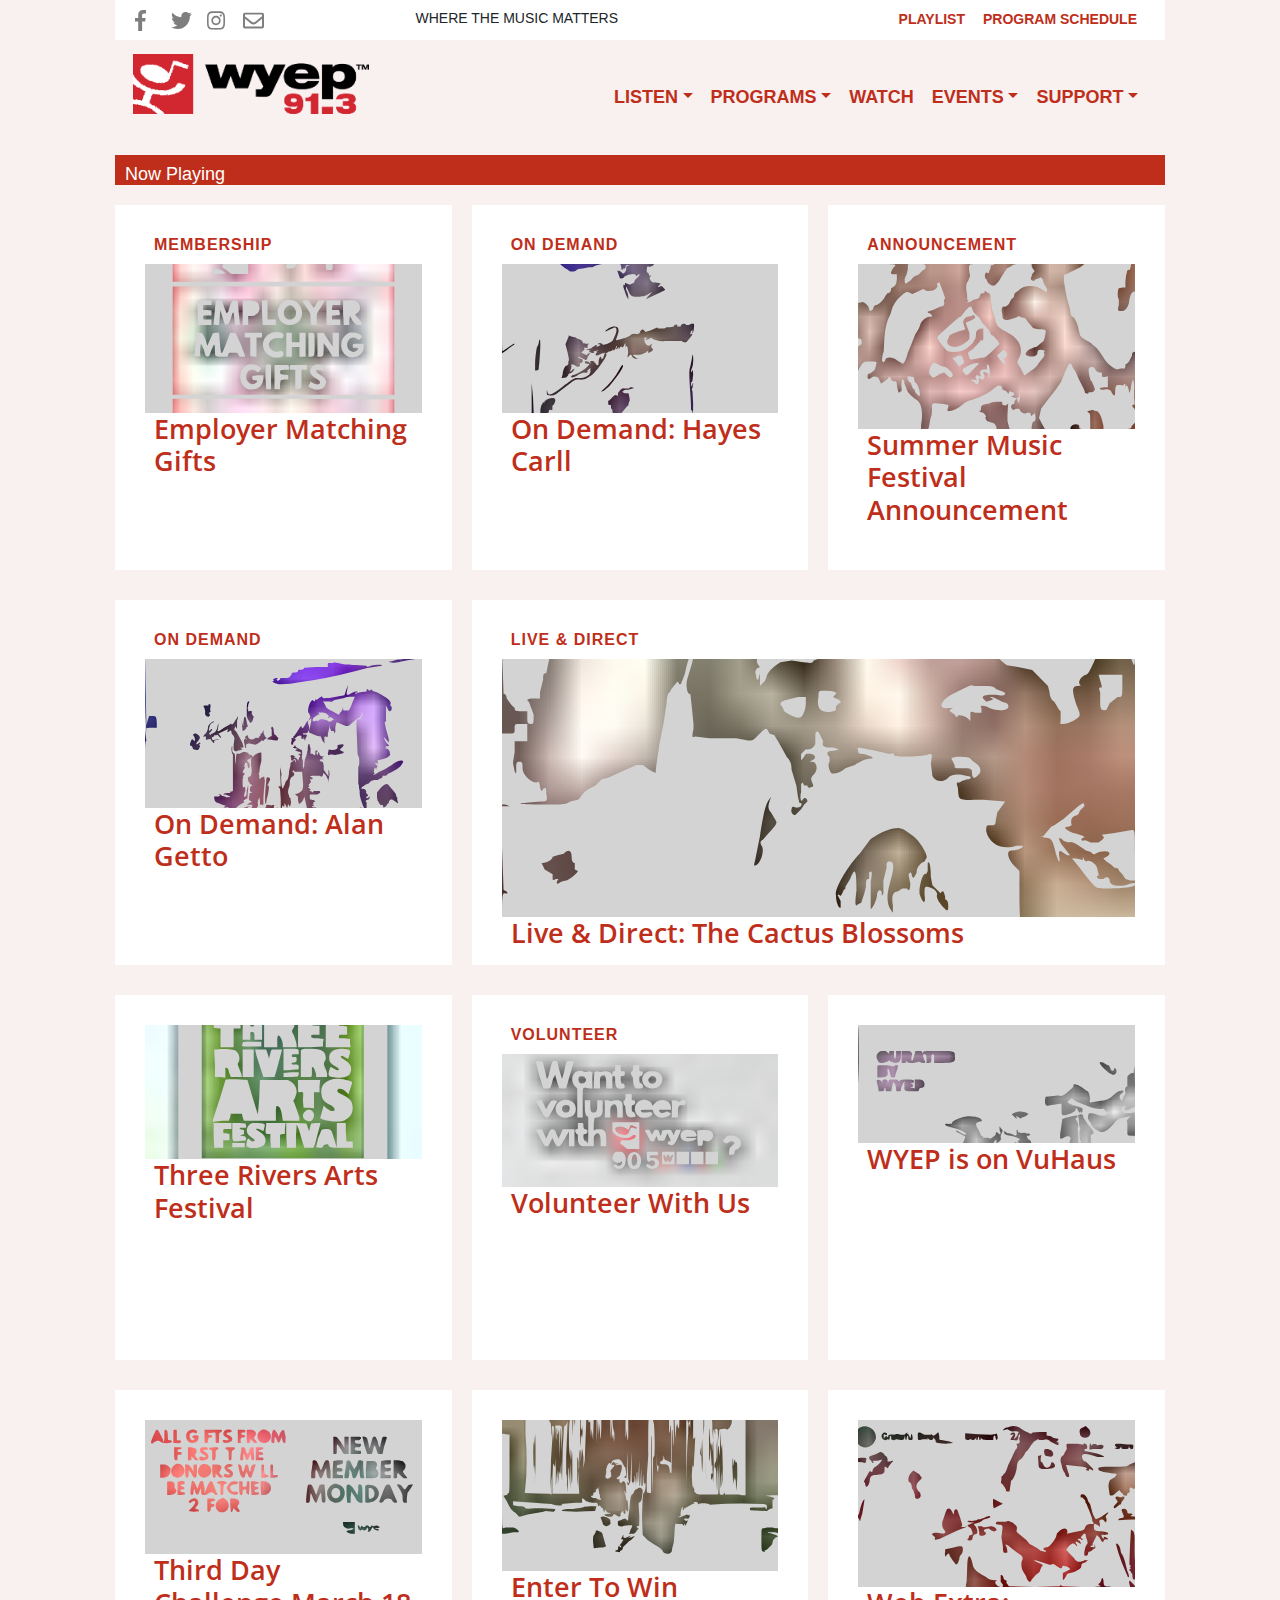
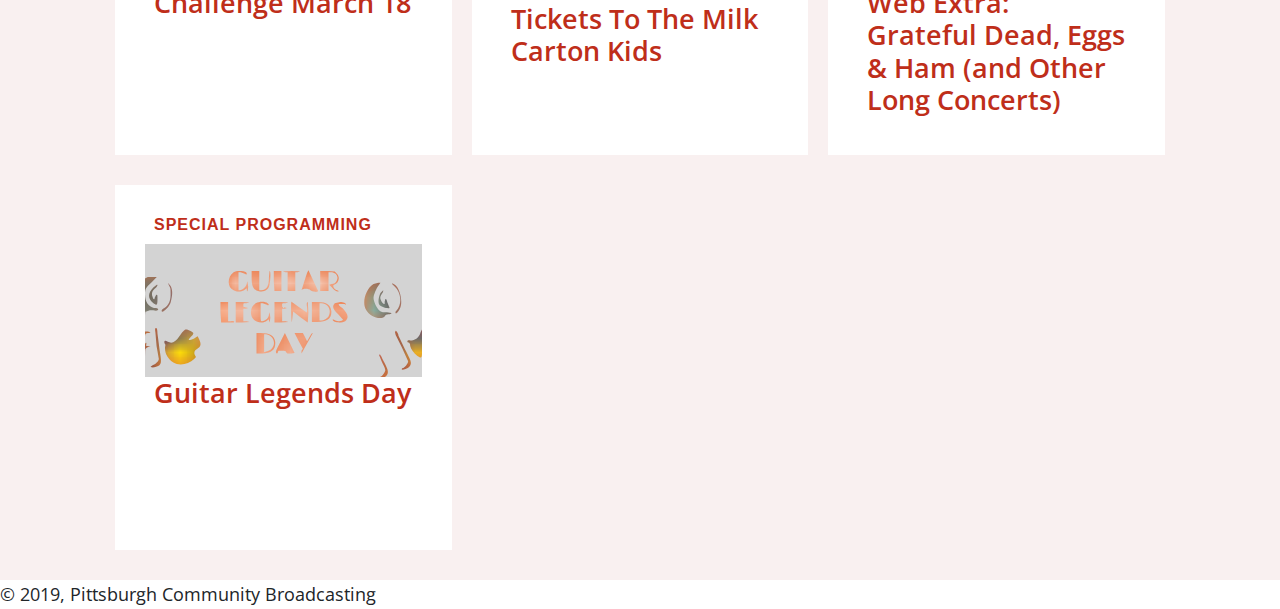
==== commit 2fd74b43: "Updates" ====
--- a/index.html
+++ b/index.html
@@ -1,11 +1,11 @@
-<!DOCTYPE html><html lang="en"><head><meta charSet="utf-8"/><meta http-equiv="x-ua-compatible" content="ie=edge"/><meta name="viewport" content="width=device-width, initial-scale=1, shrink-to-fit=no"/><style data-href="/wyep.org/styles.87e438043ff724c45e0e.css">@import url(https://fonts.googleapis.com/css?family=Lora:400|Open+Sans:400,700);.outer{width:100%;padding-top:0}div{display:block;font-size:14px;font-family:Source Sans Pro,Helvetica,Arial,serif}.f-right{float:right;padding-top:4px}.play-prog{color:#bf2e1a}.slogan{display:table;margin:-30px auto 0}.play-prog{padding-right:18px;margin:-6px 0 0}.leaf{display:inline;padding:10px}.FrontPage{margin-left:0}a,abbr,acronym,address,applet,article,aside,audio,b,big,blockquote,body,canvas,caption,center,cite,code,dd,del,details,dfn,div,dl,dt,em,embed,fieldset,figcaption,figure,footer,form,h1,h2,h3,h4,h5,h6,header,hgroup,html,i,iframe,img,ins,kbd,label,legend,li,mark,menu,nav,object,ol,output,p,pre,q,ruby,s,samp,section,small,span,strike,strong,sub,summary,sup,table,tbody,td,tfoot,th,thead,time,tr,tt,u,ul,var,video{margin:0;padding:0;border:0;font-size:100%;font:inherit;vertical-align:baseline}body,html{height:100%}.siteRoot{height:100vh;flex-direction:column}.siteContent,.siteRoot{display:-webkit-flex;display:flex;-webkit-flex-direction:column}.siteContent{flex-direction:column;-webkit-flex:1 0 auto;flex:1 0 auto;background:#f9f0f0}footer{width:100%}article,aside,details,figcaption,figure,footer,header,hgroup,menu,nav,section{display:block}@media screen and (min-width:35em){html{margin-right:calc(-100vw + 100%);overflow-x:hidden}}li,ol,ul{list-style:none}blockquote,q{quotes:none}blockquote:after,blockquote:before,q:after,q:before{content:"";content:none}table{border-spacing:0}*{box-sizing:border-box}body{background:#fff;line-height:1;font-size:100%;-webkit-font-variant-ligatures:none;font-variant-ligatures:none;text-rendering:optimizeLegibility;text-shadow:rgba(0,0,0,.01) 0 0 1px;font-family:Source Sans Pro,Helvetica,Arial,serif}img{display:block;width:100%;height:auto}button,input{font-family:inherit;font-size:inherit;background:none;border:none;outline:none;-webkit-appearance:none;-moz-appearance:none;appearance:none;border-radius:0;resize:none;&:focus{outline:none}&:invalid{box-shadow:none}}.btn-toolbar .btn-link,.nav-item,.nav-link{color:#bf2e1a!important;font-weight:600}.nav-item:hover,.nav-link:hover{color:#16181b!important}.play-prog .dropdown-item{color:#bf2e1a;font-weight:600}.play-prog .dropdown-menu{border:1px solid rgba(255,0,0,.45)}.dropdown a,.play-prog a{color:#bf2e1a;font-weight:600}#mobilemenu nav{z-index:3000}.dropdown:hover>.dropdown-menu{display:block}.dropdown>.dropdown-toggle:active{pointer-events:none}.dropdown-menu,.dropdown-menu-right{right:0!important;left:auto!important;margin:0!important}.dropdown-menu a{text-align:right!important}.row{-webkit-justify-content:space-between;justify-content:space-between}.block{height:365px;background:#fff;margin-bottom:30px}.block a{width:100%}.gatsby-image-wrapper{max-height:50%}.headRow3{padding:.5rem;height:44px}.p3{padding:1.0875rem 1.45rem!important}
+<!DOCTYPE html><html lang="en"><head><meta charSet="utf-8"/><meta http-equiv="x-ua-compatible" content="ie=edge"/><meta name="viewport" content="width=device-width, initial-scale=1, shrink-to-fit=no"/><style data-href="/wyep.org/styles.426e681b133ce4879b35.css">@import url(https://fonts.googleapis.com/css?family=Lora:400|Open+Sans:400,700);.outer{width:100%;padding-top:0}div{display:block;font-size:14px;font-family:Source Sans Pro,Helvetica,Arial,serif}.f-right{float:right;padding-top:4px}.play-prog{color:#bf2e1a}.slogan{display:table;margin:-30px auto 0}.play-prog{padding-right:18px;margin:-6px 0 0}.leaf{display:inline;padding:10px}.FrontPage{margin-left:0}a,abbr,acronym,address,applet,article,aside,audio,b,big,blockquote,body,canvas,caption,center,cite,code,dd,del,details,dfn,div,dl,dt,em,embed,fieldset,figcaption,figure,footer,form,h1,h2,h3,h4,h5,h6,header,hgroup,html,i,iframe,img,ins,kbd,label,legend,li,mark,menu,nav,object,ol,output,p,pre,q,ruby,s,samp,section,small,span,strike,strong,sub,summary,sup,table,tbody,td,tfoot,th,thead,time,tr,tt,u,ul,var,video{margin:0;padding:0;border:0;font-size:100%;font:inherit;vertical-align:baseline}body,html{height:100%}.siteRoot{height:100vh;display:flex;flex-direction:column}.siteContent{display:flex;flex-direction:column;flex:1 0 auto;background:#f9f0f0}footer{width:100%}article,aside,details,figcaption,figure,footer,header,hgroup,menu,nav,section{display:block}@media screen and (min-width:35em){html{margin-right:calc(-100vw + 100%);overflow-x:hidden}}li,ol,ul{list-style:none}blockquote,q{quotes:none}blockquote:after,blockquote:before,q:after,q:before{content:"";content:none}table{border-spacing:0}*{box-sizing:border-box}body{background:#fff;line-height:1;font-size:100%;-webkit-font-variant-ligatures:none;font-variant-ligatures:none;text-rendering:optimizeLegibility;text-shadow:rgba(0,0,0,.01) 0 0 1px;font-family:Source Sans Pro,Helvetica,Arial,serif}img{display:block;width:100%;height:auto}button,input{font-family:inherit;font-size:inherit;background:none;border:none;outline:none;-webkit-appearance:none;-moz-appearance:none;appearance:none;border-radius:0;resize:none;&:focus{outline:none}&:invalid{box-shadow:none}}.btn-toolbar .btn-link,.nav-item,.nav-link{color:#bf2e1a!important;font-weight:600}.nav-item:hover,.nav-link:hover{color:#16181b!important}.play-prog .dropdown-item{color:#bf2e1a;font-weight:600}.play-prog .dropdown-menu{border:1px solid rgba(255,0,0,.45)}.dropdown a,.play-prog a{color:#bf2e1a;font-weight:600}#mobilemenu nav{z-index:3000}.dropdown:hover>.dropdown-menu{display:block}.dropdown>.dropdown-toggle:active{pointer-events:none}.dropdown-menu,.dropdown-menu-right{right:0!important;left:auto!important;margin:0!important}.dropdown-menu a{text-align:right!important}.row{justify-content:space-between}.block{height:365px;background:#fff;margin-bottom:30px}.block a{width:100%}.gatsby-image-wrapper{max-height:50%}.headRow3{padding:.5rem;height:44px}.p3{padding:1.0875rem 1.45rem!important}
 
 /*!
  * Bootstrap v4.1.3 (https://getbootstrap.com/)
  * Copyright 2011-2018 The Bootstrap Authors
  * Copyright 2011-2018 Twitter, Inc.
  * Licensed under MIT (https://github.com/twbs/bootstrap/blob/master/LICENSE)
- */:root{--primary:#007bff;--secondary:#6c757d;--font-family-sans-serif:-apple-system,BlinkMacSystemFont,"Segoe UI",Roboto,"Helvetica Neue",Arial,sans-serif,"Apple Color Emoji","Segoe UI Emoji","Segoe UI Symbol","Noto Color Emoji"}html{-webkit-tap-highlight-color:transparent}article,aside,figcaption,figure,footer,header,hgroup,main,nav,section{display:block}body{font-family:-apple-system,BlinkMacSystemFont,Segoe UI,Roboto,Helvetica Neue,Arial,sans-serif,Apple Color Emoji,Segoe UI Emoji,Segoe UI Symbol,Noto Color Emoji;line-height:1.5}a{color:#007bff}a:hover{color:#0056b3}code,kbd,pre,samp{font-family:SFMono-Regular,Menlo,Monaco,Consolas,Liberation Mono,Courier New,monospace}svg{overflow:hidden;vertical-align:middle}.h1,.h2,.h3,.h4,.h5,.h6,h1,h2,h3,h4,h5,h6{font-weight:500}.img-fluid,.img-thumbnail{max-width:100%;height:auto}.img-thumbnail{padding:.25rem;background-color:#fff;border:1px solid #dee2e6;border-radius:.25rem}.figure{display:inline-block}.figure-img{margin-bottom:.5rem;line-height:1}.figure-caption{font-size:90%;color:#6c757d}code{font-size:87.5%;color:#e83e8c;word-break:break-word}a>code{color:inherit}kbd{padding:.2rem .4rem;font-size:87.5%;color:#fff;background-color:#212529;border-radius:.2rem}kbd kbd{padding:0;font-size:100%;font-weight:700}pre{display:block;font-size:87.5%;color:#212529}pre code{font-size:inherit;color:inherit;word-break:normal}.pre-scrollable{max-height:340px;overflow-y:scroll}.container,.container-fluid{padding-right:15px;padding-left:15px}.row{margin-right:-15px;margin-left:-15px}.col,.col-1,.col-2,.col-3,.col-4,.col-5,.col-6,.col-7,.col-8,.col-9,.col-10,.col-11,.col-12,.col-auto,.col-lg,.col-lg-1,.col-lg-2,.col-lg-3,.col-lg-4,.col-lg-5,.col-lg-6,.col-lg-7,.col-lg-8,.col-lg-9,.col-lg-10,.col-lg-11,.col-lg-12,.col-lg-auto,.col-md,.col-md-1,.col-md-2,.col-md-3,.col-md-4,.col-md-5,.col-md-6,.col-md-7,.col-md-8,.col-md-9,.col-md-10,.col-md-11,.col-md-12,.col-md-auto,.col-sm,.col-sm-1,.col-sm-2,.col-sm-3,.col-sm-4,.col-sm-5,.col-sm-6,.col-sm-7,.col-sm-8,.col-sm-9,.col-sm-10,.col-sm-11,.col-sm-12,.col-sm-auto,.col-xl,.col-xl-1,.col-xl-2,.col-xl-3,.col-xl-4,.col-xl-5,.col-xl-6,.col-xl-7,.col-xl-8,.col-xl-9,.col-xl-10,.col-xl-11,.col-xl-12,.col-xl-auto{padding-right:15px;padding-left:15px}.col-1{-webkit-flex:0 0 8.333333%;flex:0 0 8.333333%;max-width:8.333333%}.col-2{-webkit-flex:0 0 16.666667%;flex:0 0 16.666667%;max-width:16.666667%}.col-4{-webkit-flex:0 0 33.333333%;flex:0 0 33.333333%;max-width:33.333333%}.col-5{-webkit-flex:0 0 41.666667%;flex:0 0 41.666667%;max-width:41.666667%}.col-7{-webkit-flex:0 0 58.333333%;flex:0 0 58.333333%;max-width:58.333333%}.col-8{-webkit-flex:0 0 66.666667%;flex:0 0 66.666667%;max-width:66.666667%}.col-10{-webkit-flex:0 0 83.333333%;flex:0 0 83.333333%;max-width:83.333333%}.col-11{-webkit-flex:0 0 91.666667%;flex:0 0 91.666667%;max-width:91.666667%}.offset-1{margin-left:8.333333%}.offset-2{margin-left:16.666667%}.offset-4{margin-left:33.333333%}.offset-5{margin-left:41.666667%}.offset-7{margin-left:58.333333%}.offset-8{margin-left:66.666667%}.offset-10{margin-left:83.333333%}.offset-11{margin-left:91.666667%}@media (min-width:576px){.col-sm{-webkit-flex-basis:0;flex-basis:0;-webkit-flex-grow:1;flex-grow:1;max-width:100%}.col-sm-auto{-webkit-flex:0 0 auto;flex:0 0 auto;width:auto;max-width:none}.col-sm-1{-webkit-flex:0 0 8.333333%;flex:0 0 8.333333%;max-width:8.333333%}.col-sm-2{-webkit-flex:0 0 16.666667%;flex:0 0 16.666667%;max-width:16.666667%}.col-sm-3{-webkit-flex:0 0 25%;flex:0 0 25%;max-width:25%}.col-sm-4{-webkit-flex:0 0 33.333333%;flex:0 0 33.333333%;max-width:33.333333%}.col-sm-5{-webkit-flex:0 0 41.666667%;flex:0 0 41.666667%;max-width:41.666667%}.col-sm-6{-webkit-flex:0 0 50%;flex:0 0 50%;max-width:50%}.col-sm-7{-webkit-flex:0 0 58.333333%;flex:0 0 58.333333%;max-width:58.333333%}.col-sm-8{-webkit-flex:0 0 66.666667%;flex:0 0 66.666667%;max-width:66.666667%}.col-sm-9{-webkit-flex:0 0 75%;flex:0 0 75%;max-width:75%}.col-sm-10{-webkit-flex:0 0 83.333333%;flex:0 0 83.333333%;max-width:83.333333%}.col-sm-11{-webkit-flex:0 0 91.666667%;flex:0 0 91.666667%;max-width:91.666667%}.col-sm-12{-webkit-flex:0 0 100%;flex:0 0 100%;max-width:100%}.order-sm-first{-webkit-order:-1;order:-1}.order-sm-last{-webkit-order:13;order:13}.order-sm-0{-webkit-order:0;order:0}.order-sm-1{-webkit-order:1;order:1}.order-sm-2{-webkit-order:2;order:2}.order-sm-3{-webkit-order:3;order:3}.order-sm-4{-webkit-order:4;order:4}.order-sm-5{-webkit-order:5;order:5}.order-sm-6{-webkit-order:6;order:6}.order-sm-7{-webkit-order:7;order:7}.order-sm-8{-webkit-order:8;order:8}.order-sm-9{-webkit-order:9;order:9}.order-sm-10{-webkit-order:10;order:10}.order-sm-11{-webkit-order:11;order:11}.order-sm-12{-webkit-order:12;order:12}.offset-sm-0{margin-left:0}.offset-sm-1{margin-left:8.333333%}.offset-sm-2{margin-left:16.666667%}.offset-sm-3{margin-left:25%}.offset-sm-4{margin-left:33.333333%}.offset-sm-5{margin-left:41.666667%}.offset-sm-6{margin-left:50%}.offset-sm-7{margin-left:58.333333%}.offset-sm-8{margin-left:66.666667%}.offset-sm-9{margin-left:75%}.offset-sm-10{margin-left:83.333333%}.offset-sm-11{margin-left:91.666667%}}@media (min-width:768px){.col-md{-webkit-flex-basis:0;flex-basis:0;-webkit-flex-grow:1;flex-grow:1;max-width:100%}.col-md-auto{-webkit-flex:0 0 auto;flex:0 0 auto;width:auto;max-width:none}.col-md-1{-webkit-flex:0 0 8.333333%;flex:0 0 8.333333%;max-width:8.333333%}.col-md-2{-webkit-flex:0 0 16.666667%;flex:0 0 16.666667%;max-width:16.666667%}.col-md-3{-webkit-flex:0 0 25%;flex:0 0 25%;max-width:25%}.col-md-4{-webkit-flex:0 0 33.333333%;flex:0 0 33.333333%;max-width:33.333333%}.col-md-5{-webkit-flex:0 0 41.666667%;flex:0 0 41.666667%;max-width:41.666667%}.col-md-6{-webkit-flex:0 0 50%;flex:0 0 50%;max-width:50%}.col-md-7{-webkit-flex:0 0 58.333333%;flex:0 0 58.333333%;max-width:58.333333%}.col-md-8{-webkit-flex:0 0 66.666667%;flex:0 0 66.666667%;max-width:66.666667%}.col-md-9{-webkit-flex:0 0 75%;flex:0 0 75%;max-width:75%}.col-md-10{-webkit-flex:0 0 83.333333%;flex:0 0 83.333333%;max-width:83.333333%}.col-md-11{-webkit-flex:0 0 91.666667%;flex:0 0 91.666667%;max-width:91.666667%}.col-md-12{-webkit-flex:0 0 100%;flex:0 0 100%;max-width:100%}.order-md-first{-webkit-order:-1;order:-1}.order-md-last{-webkit-order:13;order:13}.order-md-0{-webkit-order:0;order:0}.order-md-1{-webkit-order:1;order:1}.order-md-2{-webkit-order:2;order:2}.order-md-3{-webkit-order:3;order:3}.order-md-4{-webkit-order:4;order:4}.order-md-5{-webkit-order:5;order:5}.order-md-6{-webkit-order:6;order:6}.order-md-7{-webkit-order:7;order:7}.order-md-8{-webkit-order:8;order:8}.order-md-9{-webkit-order:9;order:9}.order-md-10{-webkit-order:10;order:10}.order-md-11{-webkit-order:11;order:11}.order-md-12{-webkit-order:12;order:12}.offset-md-0{margin-left:0}.offset-md-1{margin-left:8.333333%}.offset-md-2{margin-left:16.666667%}.offset-md-3{margin-left:25%}.offset-md-4{margin-left:33.333333%}.offset-md-5{margin-left:41.666667%}.offset-md-6{margin-left:50%}.offset-md-7{margin-left:58.333333%}.offset-md-8{margin-left:66.666667%}.offset-md-9{margin-left:75%}.offset-md-10{margin-left:83.333333%}.offset-md-11{margin-left:91.666667%}}@media (min-width:992px){.col-lg{-webkit-flex-basis:0;flex-basis:0;-webkit-flex-grow:1;flex-grow:1;max-width:100%}.col-lg-auto{-webkit-flex:0 0 auto;flex:0 0 auto;width:auto;max-width:none}.col-lg-1{-webkit-flex:0 0 8.333333%;flex:0 0 8.333333%;max-width:8.333333%}.col-lg-2{-webkit-flex:0 0 16.666667%;flex:0 0 16.666667%;max-width:16.666667%}.col-lg-3{-webkit-flex:0 0 25%;flex:0 0 25%;max-width:25%}.col-lg-4{-webkit-flex:0 0 33.333333%;flex:0 0 33.333333%;max-width:33.333333%}.col-lg-5{-webkit-flex:0 0 41.666667%;flex:0 0 41.666667%;max-width:41.666667%}.col-lg-6{-webkit-flex:0 0 50%;flex:0 0 50%;max-width:50%}.col-lg-7{-webkit-flex:0 0 58.333333%;flex:0 0 58.333333%;max-width:58.333333%}.col-lg-8{-webkit-flex:0 0 66.666667%;flex:0 0 66.666667%;max-width:66.666667%}.col-lg-9{-webkit-flex:0 0 75%;flex:0 0 75%;max-width:75%}.col-lg-10{-webkit-flex:0 0 83.333333%;flex:0 0 83.333333%;max-width:83.333333%}.col-lg-11{-webkit-flex:0 0 91.666667%;flex:0 0 91.666667%;max-width:91.666667%}.col-lg-12{-webkit-flex:0 0 100%;flex:0 0 100%;max-width:100%}.order-lg-first{-webkit-order:-1;order:-1}.order-lg-last{-webkit-order:13;order:13}.order-lg-0{-webkit-order:0;order:0}.order-lg-1{-webkit-order:1;order:1}.order-lg-2{-webkit-order:2;order:2}.order-lg-3{-webkit-order:3;order:3}.order-lg-4{-webkit-order:4;order:4}.order-lg-5{-webkit-order:5;order:5}.order-lg-6{-webkit-order:6;order:6}.order-lg-7{-webkit-order:7;order:7}.order-lg-8{-webkit-order:8;order:8}.order-lg-9{-webkit-order:9;order:9}.order-lg-10{-webkit-order:10;order:10}.order-lg-11{-webkit-order:11;order:11}.order-lg-12{-webkit-order:12;order:12}.offset-lg-0{margin-left:0}.offset-lg-1{margin-left:8.333333%}.offset-lg-2{margin-left:16.666667%}.offset-lg-3{margin-left:25%}.offset-lg-4{margin-left:33.333333%}.offset-lg-5{margin-left:41.666667%}.offset-lg-6{margin-left:50%}.offset-lg-7{margin-left:58.333333%}.offset-lg-8{margin-left:66.666667%}.offset-lg-9{margin-left:75%}.offset-lg-10{margin-left:83.333333%}.offset-lg-11{margin-left:91.666667%}}@media (min-width:1200px){.col-xl{-webkit-flex-basis:0;flex-basis:0;-webkit-flex-grow:1;flex-grow:1;max-width:100%}.col-xl-auto{-webkit-flex:0 0 auto;flex:0 0 auto;width:auto;max-width:none}.col-xl-1{-webkit-flex:0 0 8.333333%;flex:0 0 8.333333%;max-width:8.333333%}.col-xl-2{-webkit-flex:0 0 16.666667%;flex:0 0 16.666667%;max-width:16.666667%}.col-xl-3{-webkit-flex:0 0 25%;flex:0 0 25%;max-width:25%}.col-xl-4{-webkit-flex:0 0 33.333333%;flex:0 0 33.333333%;max-width:33.333333%}.col-xl-5{-webkit-flex:0 0 41.666667%;flex:0 0 41.666667%;max-width:41.666667%}.col-xl-6{-webkit-flex:0 0 50%;flex:0 0 50%;max-width:50%}.col-xl-7{-webkit-flex:0 0 58.333333%;flex:0 0 58.333333%;max-width:58.333333%}.col-xl-8{-webkit-flex:0 0 66.666667%;flex:0 0 66.666667%;max-width:66.666667%}.col-xl-9{-webkit-flex:0 0 75%;flex:0 0 75%;max-width:75%}.col-xl-10{-webkit-flex:0 0 83.333333%;flex:0 0 83.333333%;max-width:83.333333%}.col-xl-11{-webkit-flex:0 0 91.666667%;flex:0 0 91.666667%;max-width:91.666667%}.col-xl-12{-webkit-flex:0 0 100%;flex:0 0 100%;max-width:100%}.order-xl-first{-webkit-order:-1;order:-1}.order-xl-last{-webkit-order:13;order:13}.order-xl-0{-webkit-order:0;order:0}.order-xl-1{-webkit-order:1;order:1}.order-xl-2{-webkit-order:2;order:2}.order-xl-3{-webkit-order:3;order:3}.order-xl-4{-webkit-order:4;order:4}.order-xl-5{-webkit-order:5;order:5}.order-xl-6{-webkit-order:6;order:6}.order-xl-7{-webkit-order:7;order:7}.order-xl-8{-webkit-order:8;order:8}.order-xl-9{-webkit-order:9;order:9}.order-xl-10{-webkit-order:10;order:10}.order-xl-11{-webkit-order:11;order:11}.order-xl-12{-webkit-order:12;order:12}.offset-xl-0{margin-left:0}.offset-xl-1{margin-left:8.333333%}.offset-xl-2{margin-left:16.666667%}.offset-xl-3{margin-left:25%}.offset-xl-4{margin-left:33.333333%}.offset-xl-5{margin-left:41.666667%}.offset-xl-6{margin-left:50%}.offset-xl-7{margin-left:58.333333%}.offset-xl-8{margin-left:66.666667%}.offset-xl-9{margin-left:75%}.offset-xl-10{margin-left:83.333333%}.offset-xl-11{margin-left:91.666667%}}.table-borderless tbody+tbody,.table-borderless td,.table-borderless th,.table-borderless thead th{border:0}.table-primary,.table-primary>td,.table-primary>th{background-color:#b8daff}.table-hover .table-primary:hover,.table-hover .table-primary:hover>td,.table-hover .table-primary:hover>th{background-color:#9fcdff}.table-secondary,.table-secondary>td,.table-secondary>th{background-color:#d6d8db}.table-hover .table-secondary:hover,.table-hover .table-secondary:hover>td,.table-hover .table-secondary:hover>th{background-color:#c8cbcf}.form-control{display:block;width:100%;height:calc(2.25rem + 2px);padding:.375rem .75rem;font-size:1rem;line-height:1.5;color:#495057;background-color:#fff;background-clip:padding-box;border:1px solid #ced4da;border-radius:.25rem;transition:border-color .15s ease-in-out,box-shadow .15s ease-in-out}@media screen and (prefers-reduced-motion:reduce){.form-control{transition:none}}.form-control::-ms-expand{background-color:transparent;border:0}.form-control:focus{color:#495057;background-color:#fff;border-color:#80bdff;outline:0;box-shadow:0 0 0 .2rem rgba(0,123,255,.25)}.form-control::-webkit-input-placeholder{color:#6c757d;opacity:1}.form-control:-ms-input-placeholder{color:#6c757d;opacity:1}.form-control::-ms-input-placeholder{color:#6c757d;opacity:1}.form-control::placeholder{color:#6c757d;opacity:1}.form-control:disabled,.form-control[readonly]{background-color:#e9ecef;opacity:1}select.form-control:focus::-ms-value{color:#495057;background-color:#fff}.form-control-file,.form-control-range{display:block;width:100%}.col-form-label{padding-top:calc(.375rem + 1px);padding-bottom:calc(.375rem + 1px);margin-bottom:0;font-size:inherit;line-height:1.5}.col-form-label-lg{padding-top:calc(.5rem + 1px);padding-bottom:calc(.5rem + 1px);font-size:1.25rem;line-height:1.5}.col-form-label-sm{padding-top:calc(.25rem + 1px);padding-bottom:calc(.25rem + 1px);font-size:.875rem;line-height:1.5}.form-control-plaintext{display:block;width:100%;padding-top:.375rem;padding-bottom:.375rem;margin-bottom:0;line-height:1.5;color:#212529;background-color:transparent;border:solid transparent;border-width:1px 0}.form-control-plaintext.form-control-lg,.form-control-plaintext.form-control-sm{padding-right:0;padding-left:0}.form-control-sm{height:calc(1.8125rem + 2px);padding:.25rem .5rem;font-size:.875rem;line-height:1.5;border-radius:.2rem}.form-control-lg{height:calc(2.875rem + 2px);padding:.5rem 1rem;font-size:1.25rem;line-height:1.5;border-radius:.3rem}select.form-control[multiple],select.form-control[size],textarea.form-control{height:auto}.form-group{margin-bottom:1rem}.form-text{display:block;margin-top:.25rem}.form-row{display:-webkit-flex;display:flex;-webkit-flex-wrap:wrap;flex-wrap:wrap;margin-right:-5px;margin-left:-5px}.form-row>.col,.form-row>[class*=col-]{padding-right:5px;padding-left:5px}.form-check{position:relative;display:block;padding-left:1.25rem}.form-check-input{position:absolute;margin-top:.3rem;margin-left:-1.25rem}.form-check-input:disabled~.form-check-label{color:#6c757d}.form-check-label{margin-bottom:0}.form-check-inline{display:-webkit-inline-flex;display:inline-flex;-webkit-align-items:center;align-items:center;padding-left:0;margin-right:.75rem}.form-check-inline .form-check-input{position:static;margin-top:0;margin-right:.3125rem;margin-left:0}.valid-feedback{display:none;width:100%;margin-top:.25rem;font-size:80%;color:#28a745}.valid-tooltip{position:absolute;top:100%;z-index:5;display:none;max-width:100%;padding:.25rem .5rem;margin-top:.1rem;font-size:.875rem;line-height:1.5;color:#fff;background-color:rgba(40,167,69,.9);border-radius:.25rem}.custom-select.is-valid,.form-control.is-valid,.was-validated .custom-select:valid,.was-validated .form-control:valid{border-color:#28a745}.custom-select.is-valid:focus,.form-control.is-valid:focus,.was-validated .custom-select:valid:focus,.was-validated .form-control:valid:focus{border-color:#28a745;box-shadow:0 0 0 .2rem rgba(40,167,69,.25)}.custom-select.is-valid~.valid-feedback,.custom-select.is-valid~.valid-tooltip,.form-control-file.is-valid~.valid-feedback,.form-control-file.is-valid~.valid-tooltip,.form-control.is-valid~.valid-feedback,.form-control.is-valid~.valid-tooltip,.was-validated .custom-select:valid~.valid-feedback,.was-validated .custom-select:valid~.valid-tooltip,.was-validated .form-control-file:valid~.valid-feedback,.was-validated .form-control-file:valid~.valid-tooltip,.was-validated .form-control:valid~.valid-feedback,.was-validated .form-control:valid~.valid-tooltip{display:block}.form-check-input.is-valid~.form-check-label,.was-validated .form-check-input:valid~.form-check-label{color:#28a745}.form-check-input.is-valid~.valid-feedback,.form-check-input.is-valid~.valid-tooltip,.was-validated .form-check-input:valid~.valid-feedback,.was-validated .form-check-input:valid~.valid-tooltip{display:block}.custom-control-input.is-valid~.custom-control-label,.was-validated .custom-control-input:valid~.custom-control-label{color:#28a745}.custom-control-input.is-valid~.custom-control-label:before,.was-validated .custom-control-input:valid~.custom-control-label:before{background-color:#71dd8a}.custom-control-input.is-valid~.valid-feedback,.custom-control-input.is-valid~.valid-tooltip,.was-validated .custom-control-input:valid~.valid-feedback,.was-validated .custom-control-input:valid~.valid-tooltip{display:block}.custom-control-input.is-valid:checked~.custom-control-label:before,.was-validated .custom-control-input:valid:checked~.custom-control-label:before{background-color:#34ce57}.custom-control-input.is-valid:focus~.custom-control-label:before,.was-validated .custom-control-input:valid:focus~.custom-control-label:before{box-shadow:0 0 0 1px #fff,0 0 0 .2rem rgba(40,167,69,.25)}.custom-file-input.is-valid~.custom-file-label,.was-validated .custom-file-input:valid~.custom-file-label{border-color:#28a745}.custom-file-input.is-valid~.custom-file-label:after,.was-validated .custom-file-input:valid~.custom-file-label:after{border-color:inherit}.custom-file-input.is-valid~.valid-feedback,.custom-file-input.is-valid~.valid-tooltip,.was-validated .custom-file-input:valid~.valid-feedback,.was-validated .custom-file-input:valid~.valid-tooltip{display:block}.custom-file-input.is-valid:focus~.custom-file-label,.was-validated .custom-file-input:valid:focus~.custom-file-label{box-shadow:0 0 0 .2rem rgba(40,167,69,.25)}.invalid-feedback{display:none;width:100%;margin-top:.25rem;font-size:80%;color:#dc3545}.invalid-tooltip{position:absolute;top:100%;z-index:5;display:none;max-width:100%;padding:.25rem .5rem;margin-top:.1rem;font-size:.875rem;line-height:1.5;color:#fff;background-color:rgba(220,53,69,.9);border-radius:.25rem}.custom-select.is-invalid,.form-control.is-invalid,.was-validated .custom-select:invalid,.was-validated .form-control:invalid{border-color:#dc3545}.custom-select.is-invalid:focus,.form-control.is-invalid:focus,.was-validated .custom-select:invalid:focus,.was-validated .form-control:invalid:focus{border-color:#dc3545;box-shadow:0 0 0 .2rem rgba(220,53,69,.25)}.custom-select.is-invalid~.invalid-feedback,.custom-select.is-invalid~.invalid-tooltip,.form-control-file.is-invalid~.invalid-feedback,.form-control-file.is-invalid~.invalid-tooltip,.form-control.is-invalid~.invalid-feedback,.form-control.is-invalid~.invalid-tooltip,.was-validated .custom-select:invalid~.invalid-feedback,.was-validated .custom-select:invalid~.invalid-tooltip,.was-validated .form-control-file:invalid~.invalid-feedback,.was-validated .form-control-file:invalid~.invalid-tooltip,.was-validated .form-control:invalid~.invalid-feedback,.was-validated .form-control:invalid~.invalid-tooltip{display:block}.form-check-input.is-invalid~.form-check-label,.was-validated .form-check-input:invalid~.form-check-label{color:#dc3545}.form-check-input.is-invalid~.invalid-feedback,.form-check-input.is-invalid~.invalid-tooltip,.was-validated .form-check-input:invalid~.invalid-feedback,.was-validated .form-check-input:invalid~.invalid-tooltip{display:block}.custom-control-input.is-invalid~.custom-control-label,.was-validated .custom-control-input:invalid~.custom-control-label{color:#dc3545}.custom-control-input.is-invalid~.custom-control-label:before,.was-validated .custom-control-input:invalid~.custom-control-label:before{background-color:#efa2a9}.custom-control-input.is-invalid~.invalid-feedback,.custom-control-input.is-invalid~.invalid-tooltip,.was-validated .custom-control-input:invalid~.invalid-feedback,.was-validated .custom-control-input:invalid~.invalid-tooltip{display:block}.custom-control-input.is-invalid:checked~.custom-control-label:before,.was-validated .custom-control-input:invalid:checked~.custom-control-label:before{background-color:#e4606d}.custom-control-input.is-invalid:focus~.custom-control-label:before,.was-validated .custom-control-input:invalid:focus~.custom-control-label:before{box-shadow:0 0 0 1px #fff,0 0 0 .2rem rgba(220,53,69,.25)}.custom-file-input.is-invalid~.custom-file-label,.was-validated .custom-file-input:invalid~.custom-file-label{border-color:#dc3545}.custom-file-input.is-invalid~.custom-file-label:after,.was-validated .custom-file-input:invalid~.custom-file-label:after{border-color:inherit}.custom-file-input.is-invalid~.invalid-feedback,.custom-file-input.is-invalid~.invalid-tooltip,.was-validated .custom-file-input:invalid~.invalid-feedback,.was-validated .custom-file-input:invalid~.invalid-tooltip{display:block}.custom-file-input.is-invalid:focus~.custom-file-label,.was-validated .custom-file-input:invalid:focus~.custom-file-label{box-shadow:0 0 0 .2rem rgba(220,53,69,.25)}.form-inline{display:-webkit-flex;display:flex;-webkit-flex-flow:row wrap;flex-flow:row wrap;-webkit-align-items:center;align-items:center}.form-inline .form-check{width:100%}@media (min-width:576px){.form-inline label{-webkit-justify-content:center;justify-content:center}.form-inline .form-group,.form-inline label{display:-webkit-flex;display:flex;-webkit-align-items:center;align-items:center;margin-bottom:0}.form-inline .form-group{-webkit-flex:0 0 auto;flex:0 0 auto;-webkit-flex-flow:row wrap;flex-flow:row wrap}.form-inline .form-control{display:inline-block;width:auto;vertical-align:middle}.form-inline .form-control-plaintext{display:inline-block}.form-inline .custom-select,.form-inline .input-group{width:auto}.form-inline .form-check{display:-webkit-flex;display:flex;-webkit-align-items:center;align-items:center;-webkit-justify-content:center;justify-content:center;width:auto;padding-left:0}.form-inline .form-check-input{position:relative;margin-top:0;margin-right:.25rem;margin-left:0}.form-inline .custom-control{-webkit-align-items:center;align-items:center;-webkit-justify-content:center;justify-content:center}.form-inline .custom-control-label{margin-bottom:0}}.btn{display:inline-block;font-weight:400;text-align:center;white-space:nowrap;vertical-align:middle;-webkit-user-select:none;-moz-user-select:none;-ms-user-select:none;user-select:none;border:1px solid transparent;padding:.375rem .75rem;font-size:1rem;line-height:1.5;border-radius:.25rem;transition:color .15s ease-in-out,background-color .15s ease-in-out,border-color .15s ease-in-out,box-shadow .15s ease-in-out}@media screen and (prefers-reduced-motion:reduce){.btn{transition:none}}.btn:focus,.btn:hover{text-decoration:none}.btn.focus,.btn:focus{outline:0;box-shadow:0 0 0 .2rem rgba(0,123,255,.25)}.btn.disabled,.btn:disabled{opacity:.65}.btn:not(:disabled):not(.disabled){cursor:pointer}a.btn.disabled,fieldset:disabled a.btn{pointer-events:none}.btn-primary{color:#fff;background-color:#007bff;border-color:#007bff}.btn-primary:hover{color:#fff;background-color:#0069d9;border-color:#0062cc}.btn-primary.focus,.btn-primary:focus{box-shadow:0 0 0 .2rem rgba(0,123,255,.5)}.btn-primary.disabled,.btn-primary:disabled{color:#fff;background-color:#007bff;border-color:#007bff}.btn-primary:not(:disabled):not(.disabled).active,.btn-primary:not(:disabled):not(.disabled):active,.show>.btn-primary.dropdown-toggle{color:#fff;background-color:#0062cc;border-color:#005cbf}.btn-primary:not(:disabled):not(.disabled).active:focus,.btn-primary:not(:disabled):not(.disabled):active:focus,.show>.btn-primary.dropdown-toggle:focus{box-shadow:0 0 0 .2rem rgba(0,123,255,.5)}.btn-secondary{color:#fff;background-color:#6c757d;border-color:#6c757d}.btn-secondary:hover{color:#fff;background-color:#5a6268;border-color:#545b62}.btn-secondary.focus,.btn-secondary:focus{box-shadow:0 0 0 .2rem rgba(108,117,125,.5)}.btn-secondary.disabled,.btn-secondary:disabled{color:#fff;background-color:#6c757d;border-color:#6c757d}.btn-secondary:not(:disabled):not(.disabled).active,.btn-secondary:not(:disabled):not(.disabled):active,.show>.btn-secondary.dropdown-toggle{color:#fff;background-color:#545b62;border-color:#4e555b}.btn-secondary:not(:disabled):not(.disabled).active:focus,.btn-secondary:not(:disabled):not(.disabled):active:focus,.show>.btn-secondary.dropdown-toggle:focus{box-shadow:0 0 0 .2rem rgba(108,117,125,.5)}.btn-success{color:#fff;background-color:#28a745;border-color:#28a745}.btn-success:hover{color:#fff;background-color:#218838;border-color:#1e7e34}.btn-success.focus,.btn-success:focus{box-shadow:0 0 0 .2rem rgba(40,167,69,.5)}.btn-success.disabled,.btn-success:disabled{color:#fff;background-color:#28a745;border-color:#28a745}.btn-success:not(:disabled):not(.disabled).active,.btn-success:not(:disabled):not(.disabled):active,.show>.btn-success.dropdown-toggle{color:#fff;background-color:#1e7e34;border-color:#1c7430}.btn-success:not(:disabled):not(.disabled).active:focus,.btn-success:not(:disabled):not(.disabled):active:focus,.show>.btn-success.dropdown-toggle:focus{box-shadow:0 0 0 .2rem rgba(40,167,69,.5)}.btn-info{color:#fff;background-color:#17a2b8;border-color:#17a2b8}.btn-info:hover{color:#fff;background-color:#138496;border-color:#117a8b}.btn-info.focus,.btn-info:focus{box-shadow:0 0 0 .2rem rgba(23,162,184,.5)}.btn-info.disabled,.btn-info:disabled{color:#fff;background-color:#17a2b8;border-color:#17a2b8}.btn-info:not(:disabled):not(.disabled).active,.btn-info:not(:disabled):not(.disabled):active,.show>.btn-info.dropdown-toggle{color:#fff;background-color:#117a8b;border-color:#10707f}.btn-info:not(:disabled):not(.disabled).active:focus,.btn-info:not(:disabled):not(.disabled):active:focus,.show>.btn-info.dropdown-toggle:focus{box-shadow:0 0 0 .2rem rgba(23,162,184,.5)}.btn-warning{color:#212529;background-color:#ffc107;border-color:#ffc107}.btn-warning:hover{color:#212529;background-color:#e0a800;border-color:#d39e00}.btn-warning.focus,.btn-warning:focus{box-shadow:0 0 0 .2rem rgba(255,193,7,.5)}.btn-warning.disabled,.btn-warning:disabled{color:#212529;background-color:#ffc107;border-color:#ffc107}.btn-warning:not(:disabled):not(.disabled).active,.btn-warning:not(:disabled):not(.disabled):active,.show>.btn-warning.dropdown-toggle{color:#212529;background-color:#d39e00;border-color:#c69500}.btn-warning:not(:disabled):not(.disabled).active:focus,.btn-warning:not(:disabled):not(.disabled):active:focus,.show>.btn-warning.dropdown-toggle:focus{box-shadow:0 0 0 .2rem rgba(255,193,7,.5)}.btn-danger{color:#fff;background-color:#dc3545;border-color:#dc3545}.btn-danger:hover{color:#fff;background-color:#c82333;border-color:#bd2130}.btn-danger.focus,.btn-danger:focus{box-shadow:0 0 0 .2rem rgba(220,53,69,.5)}.btn-danger.disabled,.btn-danger:disabled{color:#fff;background-color:#dc3545;border-color:#dc3545}.btn-danger:not(:disabled):not(.disabled).active,.btn-danger:not(:disabled):not(.disabled):active,.show>.btn-danger.dropdown-toggle{color:#fff;background-color:#bd2130;border-color:#b21f2d}.btn-danger:not(:disabled):not(.disabled).active:focus,.btn-danger:not(:disabled):not(.disabled):active:focus,.show>.btn-danger.dropdown-toggle:focus{box-shadow:0 0 0 .2rem rgba(220,53,69,.5)}.btn-light{color:#212529;background-color:#f8f9fa;border-color:#f8f9fa}.btn-light:hover{color:#212529;background-color:#e2e6ea;border-color:#dae0e5}.btn-light.focus,.btn-light:focus{box-shadow:0 0 0 .2rem rgba(248,249,250,.5)}.btn-light.disabled,.btn-light:disabled{color:#212529;background-color:#f8f9fa;border-color:#f8f9fa}.btn-light:not(:disabled):not(.disabled).active,.btn-light:not(:disabled):not(.disabled):active,.show>.btn-light.dropdown-toggle{color:#212529;background-color:#dae0e5;border-color:#d3d9df}.btn-light:not(:disabled):not(.disabled).active:focus,.btn-light:not(:disabled):not(.disabled):active:focus,.show>.btn-light.dropdown-toggle:focus{box-shadow:0 0 0 .2rem rgba(248,249,250,.5)}.btn-dark{color:#fff;background-color:#343a40;border-color:#343a40}.btn-dark:hover{color:#fff;background-color:#23272b;border-color:#1d2124}.btn-dark.focus,.btn-dark:focus{box-shadow:0 0 0 .2rem rgba(52,58,64,.5)}.btn-dark.disabled,.btn-dark:disabled{color:#fff;background-color:#343a40;border-color:#343a40}.btn-dark:not(:disabled):not(.disabled).active,.btn-dark:not(:disabled):not(.disabled):active,.show>.btn-dark.dropdown-toggle{color:#fff;background-color:#1d2124;border-color:#171a1d}.btn-dark:not(:disabled):not(.disabled).active:focus,.btn-dark:not(:disabled):not(.disabled):active:focus,.show>.btn-dark.dropdown-toggle:focus{box-shadow:0 0 0 .2rem rgba(52,58,64,.5)}.btn-outline-primary{color:#007bff;background-color:transparent;background-image:none;border-color:#007bff}.btn-outline-primary:hover{color:#fff;background-color:#007bff;border-color:#007bff}.btn-outline-primary.focus,.btn-outline-primary:focus{box-shadow:0 0 0 .2rem rgba(0,123,255,.5)}.btn-outline-primary.disabled,.btn-outline-primary:disabled{color:#007bff;background-color:transparent}.btn-outline-primary:not(:disabled):not(.disabled).active,.btn-outline-primary:not(:disabled):not(.disabled):active,.show>.btn-outline-primary.dropdown-toggle{color:#fff;background-color:#007bff;border-color:#007bff}.btn-outline-primary:not(:disabled):not(.disabled).active:focus,.btn-outline-primary:not(:disabled):not(.disabled):active:focus,.show>.btn-outline-primary.dropdown-toggle:focus{box-shadow:0 0 0 .2rem rgba(0,123,255,.5)}.btn-outline-secondary{color:#6c757d;background-color:transparent;background-image:none;border-color:#6c757d}.btn-outline-secondary:hover{color:#fff;background-color:#6c757d;border-color:#6c757d}.btn-outline-secondary.focus,.btn-outline-secondary:focus{box-shadow:0 0 0 .2rem rgba(108,117,125,.5)}.btn-outline-secondary.disabled,.btn-outline-secondary:disabled{color:#6c757d;background-color:transparent}.btn-outline-secondary:not(:disabled):not(.disabled).active,.btn-outline-secondary:not(:disabled):not(.disabled):active,.show>.btn-outline-secondary.dropdown-toggle{color:#fff;background-color:#6c757d;border-color:#6c757d}.btn-outline-secondary:not(:disabled):not(.disabled).active:focus,.btn-outline-secondary:not(:disabled):not(.disabled):active:focus,.show>.btn-outline-secondary.dropdown-toggle:focus{box-shadow:0 0 0 .2rem rgba(108,117,125,.5)}.btn-outline-success{color:#28a745;background-color:transparent;background-image:none;border-color:#28a745}.btn-outline-success:hover{color:#fff;background-color:#28a745;border-color:#28a745}.btn-outline-success.focus,.btn-outline-success:focus{box-shadow:0 0 0 .2rem rgba(40,167,69,.5)}.btn-outline-success.disabled,.btn-outline-success:disabled{color:#28a745;background-color:transparent}.btn-outline-success:not(:disabled):not(.disabled).active,.btn-outline-success:not(:disabled):not(.disabled):active,.show>.btn-outline-success.dropdown-toggle{color:#fff;background-color:#28a745;border-color:#28a745}.btn-outline-success:not(:disabled):not(.disabled).active:focus,.btn-outline-success:not(:disabled):not(.disabled):active:focus,.show>.btn-outline-success.dropdown-toggle:focus{box-shadow:0 0 0 .2rem rgba(40,167,69,.5)}.btn-outline-info{color:#17a2b8;background-color:transparent;background-image:none;border-color:#17a2b8}.btn-outline-info:hover{color:#fff;background-color:#17a2b8;border-color:#17a2b8}.btn-outline-info.focus,.btn-outline-info:focus{box-shadow:0 0 0 .2rem rgba(23,162,184,.5)}.btn-outline-info.disabled,.btn-outline-info:disabled{color:#17a2b8;background-color:transparent}.btn-outline-info:not(:disabled):not(.disabled).active,.btn-outline-info:not(:disabled):not(.disabled):active,.show>.btn-outline-info.dropdown-toggle{color:#fff;background-color:#17a2b8;border-color:#17a2b8}.btn-outline-info:not(:disabled):not(.disabled).active:focus,.btn-outline-info:not(:disabled):not(.disabled):active:focus,.show>.btn-outline-info.dropdown-toggle:focus{box-shadow:0 0 0 .2rem rgba(23,162,184,.5)}.btn-outline-warning{color:#ffc107;background-color:transparent;background-image:none;border-color:#ffc107}.btn-outline-warning:hover{color:#212529;background-color:#ffc107;border-color:#ffc107}.btn-outline-warning.focus,.btn-outline-warning:focus{box-shadow:0 0 0 .2rem rgba(255,193,7,.5)}.btn-outline-warning.disabled,.btn-outline-warning:disabled{color:#ffc107;background-color:transparent}.btn-outline-warning:not(:disabled):not(.disabled).active,.btn-outline-warning:not(:disabled):not(.disabled):active,.show>.btn-outline-warning.dropdown-toggle{color:#212529;background-color:#ffc107;border-color:#ffc107}.btn-outline-warning:not(:disabled):not(.disabled).active:focus,.btn-outline-warning:not(:disabled):not(.disabled):active:focus,.show>.btn-outline-warning.dropdown-toggle:focus{box-shadow:0 0 0 .2rem rgba(255,193,7,.5)}.btn-outline-danger{color:#dc3545;background-color:transparent;background-image:none;border-color:#dc3545}.btn-outline-danger:hover{color:#fff;background-color:#dc3545;border-color:#dc3545}.btn-outline-danger.focus,.btn-outline-danger:focus{box-shadow:0 0 0 .2rem rgba(220,53,69,.5)}.btn-outline-danger.disabled,.btn-outline-danger:disabled{color:#dc3545;background-color:transparent}.btn-outline-danger:not(:disabled):not(.disabled).active,.btn-outline-danger:not(:disabled):not(.disabled):active,.show>.btn-outline-danger.dropdown-toggle{color:#fff;background-color:#dc3545;border-color:#dc3545}.btn-outline-danger:not(:disabled):not(.disabled).active:focus,.btn-outline-danger:not(:disabled):not(.disabled):active:focus,.show>.btn-outline-danger.dropdown-toggle:focus{box-shadow:0 0 0 .2rem rgba(220,53,69,.5)}.btn-outline-light{color:#f8f9fa;background-color:transparent;background-image:none;border-color:#f8f9fa}.btn-outline-light:hover{color:#212529;background-color:#f8f9fa;border-color:#f8f9fa}.btn-outline-light.focus,.btn-outline-light:focus{box-shadow:0 0 0 .2rem rgba(248,249,250,.5)}.btn-outline-light.disabled,.btn-outline-light:disabled{color:#f8f9fa;background-color:transparent}.btn-outline-light:not(:disabled):not(.disabled).active,.btn-outline-light:not(:disabled):not(.disabled):active,.show>.btn-outline-light.dropdown-toggle{color:#212529;background-color:#f8f9fa;border-color:#f8f9fa}.btn-outline-light:not(:disabled):not(.disabled).active:focus,.btn-outline-light:not(:disabled):not(.disabled):active:focus,.show>.btn-outline-light.dropdown-toggle:focus{box-shadow:0 0 0 .2rem rgba(248,249,250,.5)}.btn-outline-dark{color:#343a40;background-color:transparent;background-image:none;border-color:#343a40}.btn-outline-dark:hover{color:#fff;background-color:#343a40;border-color:#343a40}.btn-outline-dark.focus,.btn-outline-dark:focus{box-shadow:0 0 0 .2rem rgba(52,58,64,.5)}.btn-outline-dark.disabled,.btn-outline-dark:disabled{color:#343a40;background-color:transparent}.btn-outline-dark:not(:disabled):not(.disabled).active,.btn-outline-dark:not(:disabled):not(.disabled):active,.show>.btn-outline-dark.dropdown-toggle{color:#fff;background-color:#343a40;border-color:#343a40}.btn-outline-dark:not(:disabled):not(.disabled).active:focus,.btn-outline-dark:not(:disabled):not(.disabled):active:focus,.show>.btn-outline-dark.dropdown-toggle:focus{box-shadow:0 0 0 .2rem rgba(52,58,64,.5)}.btn-link{font-weight:400;color:#007bff;background-color:transparent}.btn-link:hover{color:#0056b3;background-color:transparent}.btn-link.focus,.btn-link:focus,.btn-link:hover{text-decoration:underline;border-color:transparent}.btn-link.focus,.btn-link:focus{box-shadow:none}.btn-link.disabled,.btn-link:disabled{color:#6c757d;pointer-events:none}.btn-group-lg>.btn,.btn-lg{padding:.5rem 1rem;font-size:1.25rem;line-height:1.5;border-radius:.3rem}.btn-group-sm>.btn,.btn-sm{padding:.25rem .5rem;font-size:.875rem;line-height:1.5;border-radius:.2rem}.btn-block{display:block;width:100%}.btn-block+.btn-block{margin-top:.5rem}input[type=button].btn-block,input[type=reset].btn-block,input[type=submit].btn-block{width:100%}.fade{transition:opacity .15s linear}@media screen and (prefers-reduced-motion:reduce){.fade{transition:none}}.fade:not(.show){opacity:0}.collapse:not(.show){display:none}.collapsing{position:relative;height:0;overflow:hidden;transition:height .35s ease}@media screen and (prefers-reduced-motion:reduce){.collapsing{transition:none}}.dropdown,.dropleft,.dropright,.dropup{position:relative}.dropdown-toggle:after{display:inline-block;width:0;height:0;margin-left:.255em;vertical-align:.255em;content:"";border-top:.3em solid;border-right:.3em solid transparent;border-bottom:0;border-left:.3em solid transparent}.dropdown-toggle:empty:after{margin-left:0}.dropdown-menu{position:absolute;top:100%;left:0;z-index:1000;display:none;float:left;min-width:10rem;padding:.5rem 0;margin:.125rem 0 0;font-size:1rem;color:#212529;text-align:left;list-style:none;background-color:#fff;background-clip:padding-box;border:1px solid rgba(0,0,0,.15);border-radius:.25rem}.dropdown-menu-right{right:0;left:auto}.dropup .dropdown-menu{top:auto;bottom:100%;margin-top:0;margin-bottom:.125rem}.dropup .dropdown-toggle:after{display:inline-block;width:0;height:0;margin-left:.255em;vertical-align:.255em;content:"";border-top:0;border-right:.3em solid transparent;border-bottom:.3em solid;border-left:.3em solid transparent}.dropup .dropdown-toggle:empty:after{margin-left:0}.dropright .dropdown-menu{top:0;right:auto;left:100%;margin-top:0;margin-left:.125rem}.dropright .dropdown-toggle:after{display:inline-block;width:0;height:0;margin-left:.255em;vertical-align:.255em;content:"";border-top:.3em solid transparent;border-right:0;border-bottom:.3em solid transparent;border-left:.3em solid}.dropright .dropdown-toggle:empty:after{margin-left:0}.dropright .dropdown-toggle:after{vertical-align:0}.dropleft .dropdown-menu{top:0;right:100%;left:auto;margin-top:0;margin-right:.125rem}.dropleft .dropdown-toggle:after{display:inline-block;width:0;height:0;margin-left:.255em;vertical-align:.255em;content:"";display:none}.dropleft .dropdown-toggle:before{display:inline-block;width:0;height:0;margin-right:.255em;vertical-align:.255em;content:"";border-top:.3em solid transparent;border-right:.3em solid;border-bottom:.3em solid transparent}.dropleft .dropdown-toggle:empty:after{margin-left:0}.dropleft .dropdown-toggle:before{vertical-align:0}.dropdown-menu[x-placement^=bottom],.dropdown-menu[x-placement^=left],.dropdown-menu[x-placement^=right],.dropdown-menu[x-placement^=top]{right:auto;bottom:auto}.dropdown-divider{height:0;margin:.5rem 0;overflow:hidden;border-top:1px solid #e9ecef}.dropdown-item{display:block;width:100%;padding:.25rem 1.5rem;clear:both;font-weight:400;color:#212529;text-align:inherit;white-space:nowrap;background-color:transparent;border:0}.dropdown-item:focus,.dropdown-item:hover{color:#16181b;text-decoration:none;background-color:#f8f9fa}.dropdown-item.active,.dropdown-item:active{color:#fff;text-decoration:none;background-color:#007bff}.dropdown-item.disabled,.dropdown-item:disabled{color:#6c757d;background-color:transparent}.dropdown-menu.show{display:block}.dropdown-header{display:block;padding:.5rem 1.5rem;margin-bottom:0;font-size:.875rem;color:#6c757d;white-space:nowrap}.dropdown-item-text{display:block;padding:.25rem 1.5rem;color:#212529}.btn-group,.btn-group-vertical{position:relative;display:-webkit-inline-flex;display:inline-flex;vertical-align:middle}.btn-group-vertical>.btn,.btn-group>.btn{position:relative;-webkit-flex:0 1 auto;flex:0 1 auto}.btn-group-vertical>.btn.active,.btn-group-vertical>.btn:active,.btn-group-vertical>.btn:focus,.btn-group-vertical>.btn:hover,.btn-group>.btn.active,.btn-group>.btn:active,.btn-group>.btn:focus,.btn-group>.btn:hover{z-index:1}.btn-group-vertical .btn+.btn,.btn-group-vertical .btn+.btn-group,.btn-group-vertical .btn-group+.btn,.btn-group-vertical .btn-group+.btn-group,.btn-group .btn+.btn,.btn-group .btn+.btn-group,.btn-group .btn-group+.btn,.btn-group .btn-group+.btn-group{margin-left:-1px}.btn-toolbar{display:-webkit-flex;display:flex;-webkit-flex-wrap:wrap;flex-wrap:wrap;-webkit-justify-content:flex-start;justify-content:flex-start}.btn-toolbar .input-group{width:auto}.btn-group>.btn:first-child{margin-left:0}.btn-group>.btn-group:not(:last-child)>.btn,.btn-group>.btn:not(:last-child):not(.dropdown-toggle){border-top-right-radius:0;border-bottom-right-radius:0}.btn-group>.btn-group:not(:first-child)>.btn,.btn-group>.btn:not(:first-child){border-top-left-radius:0;border-bottom-left-radius:0}.dropdown-toggle-split{padding-right:.5625rem;padding-left:.5625rem}.dropdown-toggle-split:after,.dropright .dropdown-toggle-split:after,.dropup .dropdown-toggle-split:after{margin-left:0}.dropleft .dropdown-toggle-split:before{margin-right:0}.btn-group-sm>.btn+.dropdown-toggle-split,.btn-sm+.dropdown-toggle-split{padding-right:.375rem;padding-left:.375rem}.btn-group-lg>.btn+.dropdown-toggle-split,.btn-lg+.dropdown-toggle-split{padding-right:.75rem;padding-left:.75rem}.btn-group-vertical{-webkit-flex-direction:column;flex-direction:column;-webkit-align-items:flex-start;align-items:flex-start;-webkit-justify-content:center;justify-content:center}.btn-group-vertical .btn,.btn-group-vertical .btn-group{width:100%}.btn-group-vertical>.btn+.btn,.btn-group-vertical>.btn+.btn-group,.btn-group-vertical>.btn-group+.btn,.btn-group-vertical>.btn-group+.btn-group{margin-top:-1px;margin-left:0}.btn-group-vertical>.btn-group:not(:last-child)>.btn,.btn-group-vertical>.btn:not(:last-child):not(.dropdown-toggle){border-bottom-right-radius:0;border-bottom-left-radius:0}.btn-group-vertical>.btn-group:not(:first-child)>.btn,.btn-group-vertical>.btn:not(:first-child){border-top-left-radius:0;border-top-right-radius:0}.btn-group-toggle>.btn,.btn-group-toggle>.btn-group>.btn{margin-bottom:0}.btn-group-toggle>.btn-group>.btn input[type=checkbox],.btn-group-toggle>.btn-group>.btn input[type=radio],.btn-group-toggle>.btn input[type=checkbox],.btn-group-toggle>.btn input[type=radio]{position:absolute;clip:rect(0,0,0,0);pointer-events:none}.input-group{position:relative;display:-webkit-flex;display:flex;-webkit-flex-wrap:wrap;flex-wrap:wrap;-webkit-align-items:stretch;align-items:stretch;width:100%}.input-group>.custom-file,.input-group>.custom-select,.input-group>.form-control{position:relative;-webkit-flex:1 1 auto;flex:1 1 auto;width:1%;margin-bottom:0}.input-group>.custom-file+.custom-file,.input-group>.custom-file+.custom-select,.input-group>.custom-file+.form-control,.input-group>.custom-select+.custom-file,.input-group>.custom-select+.custom-select,.input-group>.custom-select+.form-control,.input-group>.form-control+.custom-file,.input-group>.form-control+.custom-select,.input-group>.form-control+.form-control{margin-left:-1px}.input-group>.custom-file .custom-file-input:focus~.custom-file-label,.input-group>.custom-select:focus,.input-group>.form-control:focus{z-index:3}.input-group>.custom-file .custom-file-input:focus{z-index:4}.input-group>.custom-select:not(:last-child),.input-group>.form-control:not(:last-child){border-top-right-radius:0;border-bottom-right-radius:0}.input-group>.custom-select:not(:first-child),.input-group>.form-control:not(:first-child){border-top-left-radius:0;border-bottom-left-radius:0}.input-group>.custom-file{display:-webkit-flex;display:flex;-webkit-align-items:center;align-items:center}.input-group>.custom-file:not(:last-child) .custom-file-label,.input-group>.custom-file:not(:last-child) .custom-file-label:after{border-top-right-radius:0;border-bottom-right-radius:0}.input-group>.custom-file:not(:first-child) .custom-file-label{border-top-left-radius:0;border-bottom-left-radius:0}.input-group-append,.input-group-prepend{display:-webkit-flex;display:flex}.input-group-append .btn,.input-group-prepend .btn{position:relative;z-index:2}.input-group-append .btn+.btn,.input-group-append .btn+.input-group-text,.input-group-append .input-group-text+.btn,.input-group-append .input-group-text+.input-group-text,.input-group-prepend .btn+.btn,.input-group-prepend .btn+.input-group-text,.input-group-prepend .input-group-text+.btn,.input-group-prepend .input-group-text+.input-group-text{margin-left:-1px}.input-group-prepend{margin-right:-1px}.input-group-append{margin-left:-1px}.input-group-text{display:-webkit-flex;display:flex;-webkit-align-items:center;align-items:center;padding:.375rem .75rem;margin-bottom:0;font-size:1rem;font-weight:400;line-height:1.5;color:#495057;text-align:center;white-space:nowrap;background-color:#e9ecef;border:1px solid #ced4da;border-radius:.25rem}.input-group-text input[type=checkbox],.input-group-text input[type=radio]{margin-top:0}.input-group-lg>.form-control,.input-group-lg>.input-group-append>.btn,.input-group-lg>.input-group-append>.input-group-text,.input-group-lg>.input-group-prepend>.btn,.input-group-lg>.input-group-prepend>.input-group-text{height:calc(2.875rem + 2px);padding:.5rem 1rem;font-size:1.25rem;line-height:1.5;border-radius:.3rem}.input-group-sm>.form-control,.input-group-sm>.input-group-append>.btn,.input-group-sm>.input-group-append>.input-group-text,.input-group-sm>.input-group-prepend>.btn,.input-group-sm>.input-group-prepend>.input-group-text{height:calc(1.8125rem + 2px);padding:.25rem .5rem;font-size:.875rem;line-height:1.5;border-radius:.2rem}.input-group>.input-group-append:last-child>.btn:not(:last-child):not(.dropdown-toggle),.input-group>.input-group-append:last-child>.input-group-text:not(:last-child),.input-group>.input-group-append:not(:last-child)>.btn,.input-group>.input-group-append:not(:last-child)>.input-group-text,.input-group>.input-group-prepend>.btn,.input-group>.input-group-prepend>.input-group-text{border-top-right-radius:0;border-bottom-right-radius:0}.input-group>.input-group-append>.btn,.input-group>.input-group-append>.input-group-text,.input-group>.input-group-prepend:first-child>.btn:not(:first-child),.input-group>.input-group-prepend:first-child>.input-group-text:not(:first-child),.input-group>.input-group-prepend:not(:first-child)>.btn,.input-group>.input-group-prepend:not(:first-child)>.input-group-text{border-top-left-radius:0;border-bottom-left-radius:0}.custom-control{position:relative;display:block;min-height:1.5rem;padding-left:1.5rem}.custom-control-inline{display:-webkit-inline-flex;display:inline-flex;margin-right:1rem}.custom-control-input{position:absolute;z-index:-1;opacity:0}.custom-control-input:checked~.custom-control-label:before{color:#fff;background-color:#007bff}.custom-control-input:focus~.custom-control-label:before{box-shadow:0 0 0 1px #fff,0 0 0 .2rem rgba(0,123,255,.25)}.custom-control-input:active~.custom-control-label:before{color:#fff;background-color:#b3d7ff}.custom-control-input:disabled~.custom-control-label{color:#6c757d}.custom-control-input:disabled~.custom-control-label:before{background-color:#e9ecef}.custom-control-label{position:relative;margin-bottom:0}.custom-control-label:before{pointer-events:none;-webkit-user-select:none;-moz-user-select:none;-ms-user-select:none;user-select:none;background-color:#dee2e6}.custom-control-label:after,.custom-control-label:before{position:absolute;top:.25rem;left:-1.5rem;display:block;width:1rem;height:1rem;content:""}.custom-control-label:after{background-repeat:no-repeat;background-position:50%;background-size:50% 50%}.custom-checkbox .custom-control-label:before{border-radius:.25rem}.custom-checkbox .custom-control-input:checked~.custom-control-label:before{background-color:#007bff}.custom-checkbox .custom-control-input:checked~.custom-control-label:after{background-image:url("data:image/svg+xml;charset=utf8,%3Csvg xmlns='http://www.w3.org/2000/svg' viewBox='0 0 8 8'%3E%3Cpath fill='%23fff' d='M6.564.75l-3.59 3.612-1.538-1.55L0 4.26 2.974 7.25 8 2.193z'/%3E%3C/svg%3E")}.custom-checkbox .custom-control-input:indeterminate~.custom-control-label:before{background-color:#007bff}.custom-checkbox .custom-control-input:indeterminate~.custom-control-label:after{background-image:url("data:image/svg+xml;charset=utf8,%3Csvg xmlns='http://www.w3.org/2000/svg' viewBox='0 0 4 4'%3E%3Cpath stroke='%23fff' d='M0 2h4'/%3E%3C/svg%3E")}.custom-checkbox .custom-control-input:disabled:checked~.custom-control-label:before{background-color:rgba(0,123,255,.5)}.custom-checkbox .custom-control-input:disabled:indeterminate~.custom-control-label:before{background-color:rgba(0,123,255,.5)}.custom-radio .custom-control-label:before{border-radius:50%}.custom-radio .custom-control-input:checked~.custom-control-label:before{background-color:#007bff}.custom-radio .custom-control-input:checked~.custom-control-label:after{background-image:url("data:image/svg+xml;charset=utf8,%3Csvg xmlns='http://www.w3.org/2000/svg' viewBox='-4 -4 8 8'%3E%3Ccircle r='3' fill='%23fff'/%3E%3C/svg%3E")}.custom-radio .custom-control-input:disabled:checked~.custom-control-label:before{background-color:rgba(0,123,255,.5)}.custom-select{display:inline-block;width:100%;height:calc(2.25rem + 2px);padding:.375rem 1.75rem .375rem .75rem;line-height:1.5;color:#495057;vertical-align:middle;background:#fff url("data:image/svg+xml;charset=utf8,%3Csvg xmlns='http://www.w3.org/2000/svg' viewBox='0 0 4 5'%3E%3Cpath fill='%23343a40' d='M2 0L0 2h4zm0 5L0 3h4z'/%3E%3C/svg%3E") no-repeat right .75rem center;background-size:8px 10px;border:1px solid #ced4da;border-radius:.25rem;-webkit-appearance:none;-moz-appearance:none;appearance:none}.custom-select:focus{border-color:#80bdff;outline:0;box-shadow:0 0 0 .2rem rgba(128,189,255,.5)}.custom-select:focus::-ms-value{color:#495057;background-color:#fff}.custom-select[multiple],.custom-select[size]:not([size="1"]){height:auto;padding-right:.75rem;background-image:none}.custom-select:disabled{color:#6c757d;background-color:#e9ecef}.custom-select::-ms-expand{opacity:0}.custom-select-sm{height:calc(1.8125rem + 2px);font-size:75%}.custom-select-lg,.custom-select-sm{padding-top:.375rem;padding-bottom:.375rem}.custom-select-lg{height:calc(2.875rem + 2px);font-size:125%}.custom-file{display:inline-block;margin-bottom:0}.custom-file,.custom-file-input{position:relative;width:100%;height:calc(2.25rem + 2px)}.custom-file-input{z-index:2;margin:0;opacity:0}.custom-file-input:focus~.custom-file-label{border-color:#80bdff;box-shadow:0 0 0 .2rem rgba(0,123,255,.25)}.custom-file-input:focus~.custom-file-label:after{border-color:#80bdff}.custom-file-input:disabled~.custom-file-label{background-color:#e9ecef}.custom-file-input:lang(en)~.custom-file-label:after{content:"Browse"}.custom-file-label{left:0;z-index:1;height:calc(2.25rem + 2px);background-color:#fff;border:1px solid #ced4da;border-radius:.25rem}.custom-file-label,.custom-file-label:after{position:absolute;top:0;right:0;padding:.375rem .75rem;line-height:1.5;color:#495057}.custom-file-label:after{bottom:0;z-index:3;display:block;height:2.25rem;content:"Browse";background-color:#e9ecef;border-left:1px solid #ced4da;border-radius:0 .25rem .25rem 0}.custom-range{width:100%;padding-left:0;background-color:transparent;-webkit-appearance:none;-moz-appearance:none;appearance:none}.custom-range:focus{outline:0}.custom-range:focus::-webkit-slider-thumb{box-shadow:0 0 0 1px #fff,0 0 0 .2rem rgba(0,123,255,.25)}.custom-range:focus::-moz-range-thumb{box-shadow:0 0 0 1px #fff,0 0 0 .2rem rgba(0,123,255,.25)}.custom-range:focus::-ms-thumb{box-shadow:0 0 0 1px #fff,0 0 0 .2rem rgba(0,123,255,.25)}.custom-range::-moz-focus-outer{border:0}.custom-range::-webkit-slider-thumb{width:1rem;height:1rem;margin-top:-.25rem;background-color:#007bff;border:0;border-radius:1rem;transition:background-color .15s ease-in-out,border-color .15s ease-in-out,box-shadow .15s ease-in-out;-webkit-appearance:none;appearance:none}@media screen and (prefers-reduced-motion:reduce){.custom-range::-webkit-slider-thumb{transition:none}}.custom-range::-webkit-slider-thumb:active{background-color:#b3d7ff}.custom-range::-webkit-slider-runnable-track{width:100%;height:.5rem;color:transparent;cursor:pointer;background-color:#dee2e6;border-color:transparent;border-radius:1rem}.custom-range::-moz-range-thumb{width:1rem;height:1rem;background-color:#007bff;border:0;border-radius:1rem;transition:background-color .15s ease-in-out,border-color .15s ease-in-out,box-shadow .15s ease-in-out;-moz-appearance:none;appearance:none}@media screen and (prefers-reduced-motion:reduce){.custom-range::-moz-range-thumb{transition:none}}.custom-range::-moz-range-thumb:active{background-color:#b3d7ff}.custom-range::-moz-range-track{width:100%;height:.5rem;color:transparent;cursor:pointer;background-color:#dee2e6;border-color:transparent;border-radius:1rem}.custom-range::-ms-thumb{width:1rem;height:1rem;margin-top:0;margin-right:.2rem;margin-left:.2rem;background-color:#007bff;border:0;border-radius:1rem;transition:background-color .15s ease-in-out,border-color .15s ease-in-out,box-shadow .15s ease-in-out;appearance:none}@media screen and (prefers-reduced-motion:reduce){.custom-range::-ms-thumb{transition:none}}.custom-range::-ms-thumb:active{background-color:#b3d7ff}.custom-range::-ms-track{width:100%;height:.5rem;color:transparent;cursor:pointer;background-color:transparent;border-color:transparent;border-width:.5rem}.custom-range::-ms-fill-lower,.custom-range::-ms-fill-upper{background-color:#dee2e6;border-radius:1rem}.custom-range::-ms-fill-upper{margin-right:15px}.custom-control-label:before,.custom-file-label,.custom-select{transition:background-color .15s ease-in-out,border-color .15s ease-in-out,box-shadow .15s ease-in-out}@media screen and (prefers-reduced-motion:reduce){.custom-control-label:before,.custom-file-label,.custom-select{transition:none}}.nav{display:-webkit-flex;display:flex;-webkit-flex-wrap:wrap;flex-wrap:wrap;padding-left:0;margin-bottom:0;list-style:none}.nav-link{display:block;padding:.5rem 1rem}.nav-link:focus,.nav-link:hover{text-decoration:none}.nav-link.disabled{color:#6c757d}.nav-tabs{border-bottom:1px solid #dee2e6}.nav-tabs .nav-item{margin-bottom:-1px}.nav-tabs .nav-link{border:1px solid transparent;border-top-left-radius:.25rem;border-top-right-radius:.25rem}.nav-tabs .nav-link:focus,.nav-tabs .nav-link:hover{border-color:#e9ecef #e9ecef #dee2e6}.nav-tabs .nav-link.disabled{color:#6c757d;background-color:transparent;border-color:transparent}.nav-tabs .nav-item.show .nav-link,.nav-tabs .nav-link.active{color:#495057;background-color:#fff;border-color:#dee2e6 #dee2e6 #fff}.nav-tabs .dropdown-menu{margin-top:-1px;border-top-left-radius:0;border-top-right-radius:0}.nav-pills .nav-link{border-radius:.25rem}.nav-pills .nav-link.active,.nav-pills .show>.nav-link{color:#fff;background-color:#007bff}.nav-fill .nav-item{-webkit-flex:1 1 auto;flex:1 1 auto;text-align:center}.nav-justified .nav-item{-webkit-flex-basis:0;flex-basis:0;-webkit-flex-grow:1;flex-grow:1;text-align:center}.tab-content>.tab-pane{display:none}.tab-content>.active{display:block}.navbar{position:relative;padding:.5rem 1rem}.navbar,.navbar>.container,.navbar>.container-fluid{display:-webkit-flex;display:flex;-webkit-flex-wrap:wrap;flex-wrap:wrap;-webkit-align-items:center;align-items:center;-webkit-justify-content:space-between;justify-content:space-between}.navbar-brand{display:inline-block;padding-top:.3125rem;padding-bottom:.3125rem;margin-right:1rem;font-size:1.25rem;line-height:inherit;white-space:nowrap}.navbar-brand:focus,.navbar-brand:hover{text-decoration:none}.navbar-nav{display:-webkit-flex;display:flex;-webkit-flex-direction:column;flex-direction:column;padding-left:0;margin-bottom:0;list-style:none}.navbar-nav .nav-link{padding-right:0;padding-left:0}.navbar-nav .dropdown-menu{position:static;float:none}.navbar-text{display:inline-block;padding-top:.5rem;padding-bottom:.5rem}.navbar-collapse{-webkit-flex-basis:100%;flex-basis:100%;-webkit-flex-grow:1;flex-grow:1;-webkit-align-items:center;align-items:center}.navbar-toggler{padding:.25rem .75rem;font-size:1.25rem;line-height:1;background-color:transparent;border:1px solid transparent;border-radius:.25rem}.navbar-toggler:focus,.navbar-toggler:hover{text-decoration:none}.navbar-toggler:not(:disabled):not(.disabled){cursor:pointer}.navbar-toggler-icon{display:inline-block;width:1.5em;height:1.5em;vertical-align:middle;content:"";background:no-repeat 50%;background-size:100% 100%}@media (max-width:575.98px){.navbar-expand-sm>.container,.navbar-expand-sm>.container-fluid{padding-right:0;padding-left:0}}@media (min-width:576px){.navbar-expand-sm{-webkit-flex-flow:row nowrap;flex-flow:row nowrap;-webkit-justify-content:flex-start;justify-content:flex-start}.navbar-expand-sm .navbar-nav{-webkit-flex-direction:row;flex-direction:row}.navbar-expand-sm .navbar-nav .dropdown-menu{position:absolute}.navbar-expand-sm .navbar-nav .nav-link{padding-right:.5rem;padding-left:.5rem}.navbar-expand-sm>.container,.navbar-expand-sm>.container-fluid{-webkit-flex-wrap:nowrap;flex-wrap:nowrap}.navbar-expand-sm .navbar-collapse{display:-webkit-flex!important;display:flex!important;-webkit-flex-basis:auto;flex-basis:auto}.navbar-expand-sm .navbar-toggler{display:none}}@media (max-width:767.98px){.navbar-expand-md>.container,.navbar-expand-md>.container-fluid{padding-right:0;padding-left:0}}@media (min-width:768px){.navbar-expand-md{-webkit-flex-flow:row nowrap;flex-flow:row nowrap;-webkit-justify-content:flex-start;justify-content:flex-start}.navbar-expand-md .navbar-nav{-webkit-flex-direction:row;flex-direction:row}.navbar-expand-md .navbar-nav .dropdown-menu{position:absolute}.navbar-expand-md .navbar-nav .nav-link{padding-right:.5rem;padding-left:.5rem}.navbar-expand-md>.container,.navbar-expand-md>.container-fluid{-webkit-flex-wrap:nowrap;flex-wrap:nowrap}.navbar-expand-md .navbar-collapse{display:-webkit-flex!important;display:flex!important;-webkit-flex-basis:auto;flex-basis:auto}.navbar-expand-md .navbar-toggler{display:none}}@media (max-width:991.98px){.navbar-expand-lg>.container,.navbar-expand-lg>.container-fluid{padding-right:0;padding-left:0}}@media (min-width:992px){.navbar-expand-lg{-webkit-flex-flow:row nowrap;flex-flow:row nowrap;-webkit-justify-content:flex-start;justify-content:flex-start}.navbar-expand-lg .navbar-nav{-webkit-flex-direction:row;flex-direction:row}.navbar-expand-lg .navbar-nav .dropdown-menu{position:absolute}.navbar-expand-lg .navbar-nav .nav-link{padding-right:.5rem;padding-left:.5rem}.navbar-expand-lg>.container,.navbar-expand-lg>.container-fluid{-webkit-flex-wrap:nowrap;flex-wrap:nowrap}.navbar-expand-lg .navbar-collapse{display:-webkit-flex!important;display:flex!important;-webkit-flex-basis:auto;flex-basis:auto}.navbar-expand-lg .navbar-toggler{display:none}}@media (max-width:1199.98px){.navbar-expand-xl>.container,.navbar-expand-xl>.container-fluid{padding-right:0;padding-left:0}}@media (min-width:1200px){.navbar-expand-xl{-webkit-flex-flow:row nowrap;flex-flow:row nowrap;-webkit-justify-content:flex-start;justify-content:flex-start}.navbar-expand-xl .navbar-nav{-webkit-flex-direction:row;flex-direction:row}.navbar-expand-xl .navbar-nav .dropdown-menu{position:absolute}.navbar-expand-xl .navbar-nav .nav-link{padding-right:.5rem;padding-left:.5rem}.navbar-expand-xl>.container,.navbar-expand-xl>.container-fluid{-webkit-flex-wrap:nowrap;flex-wrap:nowrap}.navbar-expand-xl .navbar-collapse{display:-webkit-flex!important;display:flex!important;-webkit-flex-basis:auto;flex-basis:auto}.navbar-expand-xl .navbar-toggler{display:none}}.navbar-expand{-webkit-flex-flow:row nowrap;flex-flow:row nowrap;-webkit-justify-content:flex-start;justify-content:flex-start}.navbar-expand>.container,.navbar-expand>.container-fluid{padding-right:0;padding-left:0}.navbar-expand .navbar-nav{-webkit-flex-direction:row;flex-direction:row}.navbar-expand .navbar-nav .dropdown-menu{position:absolute}.navbar-expand .navbar-nav .nav-link{padding-right:.5rem;padding-left:.5rem}.navbar-expand>.container,.navbar-expand>.container-fluid{-webkit-flex-wrap:nowrap;flex-wrap:nowrap}.navbar-expand .navbar-collapse{display:-webkit-flex!important;display:flex!important;-webkit-flex-basis:auto;flex-basis:auto}.navbar-expand .navbar-toggler{display:none}.navbar-light .navbar-brand,.navbar-light .navbar-brand:focus,.navbar-light .navbar-brand:hover{color:rgba(0,0,0,.9)}.navbar-light .navbar-nav .nav-link{color:rgba(0,0,0,.5)}.navbar-light .navbar-nav .nav-link:focus,.navbar-light .navbar-nav .nav-link:hover{color:rgba(0,0,0,.7)}.navbar-light .navbar-nav .nav-link.disabled{color:rgba(0,0,0,.3)}.navbar-light .navbar-nav .active>.nav-link,.navbar-light .navbar-nav .nav-link.active,.navbar-light .navbar-nav .nav-link.show,.navbar-light .navbar-nav .show>.nav-link{color:rgba(0,0,0,.9)}.navbar-light .navbar-toggler{color:rgba(0,0,0,.5);border-color:rgba(0,0,0,.1)}.navbar-light .navbar-toggler-icon{background-image:url("data:image/svg+xml;charset=utf8,%3Csvg viewBox='0 0 30 30' xmlns='http://www.w3.org/2000/svg'%3E%3Cpath stroke='rgba(0, 0, 0, 0.5)' stroke-width='2' stroke-linecap='round' stroke-miterlimit='10' d='M4 7h22M4 15h22M4 23h22'/%3E%3C/svg%3E")}.navbar-light .navbar-text{color:rgba(0,0,0,.5)}.navbar-light .navbar-text a,.navbar-light .navbar-text a:focus,.navbar-light .navbar-text a:hover{color:rgba(0,0,0,.9)}.navbar-dark .navbar-brand,.navbar-dark .navbar-brand:focus,.navbar-dark .navbar-brand:hover{color:#fff}.navbar-dark .navbar-nav .nav-link{color:hsla(0,0%,100%,.5)}.navbar-dark .navbar-nav .nav-link:focus,.navbar-dark .navbar-nav .nav-link:hover{color:hsla(0,0%,100%,.75)}.navbar-dark .navbar-nav .nav-link.disabled{color:hsla(0,0%,100%,.25)}.navbar-dark .navbar-nav .active>.nav-link,.navbar-dark .navbar-nav .nav-link.active,.navbar-dark .navbar-nav .nav-link.show,.navbar-dark .navbar-nav .show>.nav-link{color:#fff}.navbar-dark .navbar-toggler{color:hsla(0,0%,100%,.5);border-color:hsla(0,0%,100%,.1)}.navbar-dark .navbar-toggler-icon{background-image:url("data:image/svg+xml;charset=utf8,%3Csvg viewBox='0 0 30 30' xmlns='http://www.w3.org/2000/svg'%3E%3Cpath stroke='rgba(255, 255, 255, 0.5)' stroke-width='2' stroke-linecap='round' stroke-miterlimit='10' d='M4 7h22M4 15h22M4 23h22'/%3E%3C/svg%3E")}.navbar-dark .navbar-text{color:hsla(0,0%,100%,.5)}.navbar-dark .navbar-text a,.navbar-dark .navbar-text a:focus,.navbar-dark .navbar-text a:hover{color:#fff}.card{position:relative;display:-webkit-flex;display:flex;-webkit-flex-direction:column;flex-direction:column;min-width:0;word-wrap:break-word;background-color:#fff;background-clip:border-box;border:1px solid rgba(0,0,0,.125);border-radius:.25rem}.card>hr{margin-right:0;margin-left:0}.card>.list-group:first-child .list-group-item:first-child{border-top-left-radius:.25rem;border-top-right-radius:.25rem}.card>.list-group:last-child .list-group-item:last-child{border-bottom-right-radius:.25rem;border-bottom-left-radius:.25rem}.card-body{-webkit-flex:1 1 auto;flex:1 1 auto;padding:1.25rem}.card-title{margin-bottom:.75rem}.card-subtitle{margin-top:-.375rem}.card-subtitle,.card-text:last-child{margin-bottom:0}.card-link:hover{text-decoration:none}.card-link+.card-link{margin-left:1.25rem}.card-header{padding:.75rem 1.25rem;margin-bottom:0;background-color:rgba(0,0,0,.03);border-bottom:1px solid rgba(0,0,0,.125)}.card-header:first-child{border-radius:calc(.25rem - 1px) calc(.25rem - 1px) 0 0}.card-header+.list-group .list-group-item:first-child{border-top:0}.card-footer{padding:.75rem 1.25rem;background-color:rgba(0,0,0,.03);border-top:1px solid rgba(0,0,0,.125)}.card-footer:last-child{border-radius:0 0 calc(.25rem - 1px) calc(.25rem - 1px)}.card-header-tabs{margin-bottom:-.75rem;border-bottom:0}.card-header-pills,.card-header-tabs{margin-right:-.625rem;margin-left:-.625rem}.card-img-overlay{position:absolute;top:0;right:0;bottom:0;left:0;padding:1.25rem}.card-img{width:100%;border-radius:calc(.25rem - 1px)}.card-img-top{width:100%;border-top-left-radius:calc(.25rem - 1px);border-top-right-radius:calc(.25rem - 1px)}.card-img-bottom{width:100%;border-bottom-right-radius:calc(.25rem - 1px);border-bottom-left-radius:calc(.25rem - 1px)}.card-deck{display:-webkit-flex;display:flex;-webkit-flex-direction:column;flex-direction:column}.card-deck .card{margin-bottom:15px}@media (min-width:576px){.card-deck{-webkit-flex-flow:row wrap;flex-flow:row wrap;margin-right:-15px;margin-left:-15px}.card-deck .card{display:-webkit-flex;display:flex;-webkit-flex:1 0;flex:1 0;-webkit-flex-direction:column;flex-direction:column;margin-right:15px;margin-bottom:0;margin-left:15px}}.card-group{display:-webkit-flex;display:flex;-webkit-flex-direction:column;flex-direction:column}.card-group>.card{margin-bottom:15px}@media (min-width:576px){.card-group{-webkit-flex-flow:row wrap;flex-flow:row wrap}.card-group>.card{-webkit-flex:1 0;flex:1 0;margin-bottom:0}.card-group>.card+.card{margin-left:0;border-left:0}.card-group>.card:first-child{border-top-right-radius:0;border-bottom-right-radius:0}.card-group>.card:first-child .card-header,.card-group>.card:first-child .card-img-top{border-top-right-radius:0}.card-group>.card:first-child .card-footer,.card-group>.card:first-child .card-img-bottom{border-bottom-right-radius:0}.card-group>.card:last-child{border-top-left-radius:0;border-bottom-left-radius:0}.card-group>.card:last-child .card-header,.card-group>.card:last-child .card-img-top{border-top-left-radius:0}.card-group>.card:last-child .card-footer,.card-group>.card:last-child .card-img-bottom{border-bottom-left-radius:0}.card-group>.card:only-child{border-radius:.25rem}.card-group>.card:only-child .card-header,.card-group>.card:only-child .card-img-top{border-top-left-radius:.25rem;border-top-right-radius:.25rem}.card-group>.card:only-child .card-footer,.card-group>.card:only-child .card-img-bottom{border-bottom-right-radius:.25rem;border-bottom-left-radius:.25rem}.card-group>.card:not(:first-child):not(:last-child):not(:only-child),.card-group>.card:not(:first-child):not(:last-child):not(:only-child) .card-footer,.card-group>.card:not(:first-child):not(:last-child):not(:only-child) .card-header,.card-group>.card:not(:first-child):not(:last-child):not(:only-child) .card-img-bottom,.card-group>.card:not(:first-child):not(:last-child):not(:only-child) .card-img-top{border-radius:0}}.card-columns .card{margin-bottom:.75rem}@media (min-width:576px){.card-columns{-webkit-column-count:3;column-count:3;-webkit-column-gap:1.25rem;column-gap:1.25rem;orphans:1;widows:1}.card-columns .card{display:inline-block;width:100%}}.accordion .card:not(:first-of-type):not(:last-of-type){border-bottom:0;border-radius:0}.accordion .card:not(:first-of-type) .card-header:first-child{border-radius:0}.accordion .card:first-of-type{border-bottom:0;border-bottom-right-radius:0;border-bottom-left-radius:0}.accordion .card:last-of-type{border-top-left-radius:0;border-top-right-radius:0}.breadcrumb{display:-webkit-flex;display:flex;-webkit-flex-wrap:wrap;flex-wrap:wrap;padding:.75rem 1rem;margin-bottom:1rem;list-style:none;background-color:#e9ecef;border-radius:.25rem}.breadcrumb-item+.breadcrumb-item{padding-left:.5rem}.breadcrumb-item+.breadcrumb-item:before{display:inline-block;padding-right:.5rem;color:#6c757d;content:"/"}.breadcrumb-item+.breadcrumb-item:hover:before{text-decoration:underline;text-decoration:none}.breadcrumb-item.active{color:#6c757d}.pagination{display:-webkit-flex;display:flex;padding-left:0;list-style:none;border-radius:.25rem}.page-link{position:relative;display:block;padding:.5rem .75rem;margin-left:-1px;line-height:1.25;color:#007bff;background-color:#fff;border:1px solid #dee2e6}.page-link:hover{z-index:2;color:#0056b3;text-decoration:none;background-color:#e9ecef;border-color:#dee2e6}.page-link:focus{z-index:2;outline:0;box-shadow:0 0 0 .2rem rgba(0,123,255,.25)}.page-link:not(:disabled):not(.disabled){cursor:pointer}.page-item:first-child .page-link{margin-left:0;border-top-left-radius:.25rem;border-bottom-left-radius:.25rem}.page-item:last-child .page-link{border-top-right-radius:.25rem;border-bottom-right-radius:.25rem}.page-item.active .page-link{z-index:1;color:#fff;background-color:#007bff;border-color:#007bff}.page-item.disabled .page-link{color:#6c757d;pointer-events:none;cursor:auto;background-color:#fff;border-color:#dee2e6}.pagination-lg .page-link{padding:.75rem 1.5rem;font-size:1.25rem;line-height:1.5}.pagination-lg .page-item:first-child .page-link{border-top-left-radius:.3rem;border-bottom-left-radius:.3rem}.pagination-lg .page-item:last-child .page-link{border-top-right-radius:.3rem;border-bottom-right-radius:.3rem}.pagination-sm .page-link{padding:.25rem .5rem;font-size:.875rem;line-height:1.5}.pagination-sm .page-item:first-child .page-link{border-top-left-radius:.2rem;border-bottom-left-radius:.2rem}.pagination-sm .page-item:last-child .page-link{border-top-right-radius:.2rem;border-bottom-right-radius:.2rem}.badge{display:inline-block;padding:.25em .4em;font-size:75%;font-weight:700;line-height:1;text-align:center;white-space:nowrap;vertical-align:baseline;border-radius:.25rem}.badge:empty{display:none}.btn .badge{position:relative;top:-1px}.badge-pill{padding-right:.6em;padding-left:.6em;border-radius:10rem}.badge-primary{color:#fff;background-color:#007bff}.badge-primary[href]:focus,.badge-primary[href]:hover{color:#fff;text-decoration:none;background-color:#0062cc}.badge-secondary{color:#fff;background-color:#6c757d}.badge-secondary[href]:focus,.badge-secondary[href]:hover{color:#fff;text-decoration:none;background-color:#545b62}.badge-success{color:#fff;background-color:#28a745}.badge-success[href]:focus,.badge-success[href]:hover{color:#fff;text-decoration:none;background-color:#1e7e34}.badge-info{color:#fff;background-color:#17a2b8}.badge-info[href]:focus,.badge-info[href]:hover{color:#fff;text-decoration:none;background-color:#117a8b}.badge-warning{color:#212529;background-color:#ffc107}.badge-warning[href]:focus,.badge-warning[href]:hover{color:#212529;text-decoration:none;background-color:#d39e00}.badge-danger{color:#fff;background-color:#dc3545}.badge-danger[href]:focus,.badge-danger[href]:hover{color:#fff;text-decoration:none;background-color:#bd2130}.badge-light{color:#212529;background-color:#f8f9fa}.badge-light[href]:focus,.badge-light[href]:hover{color:#212529;text-decoration:none;background-color:#dae0e5}.badge-dark{color:#fff;background-color:#343a40}.badge-dark[href]:focus,.badge-dark[href]:hover{color:#fff;text-decoration:none;background-color:#1d2124}.jumbotron{padding:2rem 1rem;margin-bottom:2rem;background-color:#e9ecef;border-radius:.3rem}@media (min-width:576px){.jumbotron{padding:4rem 2rem}}.jumbotron-fluid{padding-right:0;padding-left:0;border-radius:0}.alert{position:relative;padding:.75rem 1.25rem;margin-bottom:1rem;border:1px solid transparent;border-radius:.25rem}.alert-heading{color:inherit}.alert-link{font-weight:700}.alert-dismissible{padding-right:4rem}.alert-dismissible .close{position:absolute;top:0;right:0;padding:.75rem 1.25rem;color:inherit}.alert-primary{color:#004085;background-color:#cce5ff;border-color:#b8daff}.alert-primary hr{border-top-color:#9fcdff}.alert-primary .alert-link{color:#002752}.alert-secondary{color:#383d41;background-color:#e2e3e5;border-color:#d6d8db}.alert-secondary hr{border-top-color:#c8cbcf}.alert-secondary .alert-link{color:#202326}.alert-success{color:#155724;background-color:#d4edda;border-color:#c3e6cb}.alert-success hr{border-top-color:#b1dfbb}.alert-success .alert-link{color:#0b2e13}.alert-info{color:#0c5460;background-color:#d1ecf1;border-color:#bee5eb}.alert-info hr{border-top-color:#abdde5}.alert-info .alert-link{color:#062c33}.alert-warning{color:#856404;background-color:#fff3cd;border-color:#ffeeba}.alert-warning hr{border-top-color:#ffe8a1}.alert-warning .alert-link{color:#533f03}.alert-danger{color:#721c24;background-color:#f8d7da;border-color:#f5c6cb}.alert-danger hr{border-top-color:#f1b0b7}.alert-danger .alert-link{color:#491217}.alert-light{color:#818182;background-color:#fefefe;border-color:#fdfdfe}.alert-light hr{border-top-color:#ececf6}.alert-light .alert-link{color:#686868}.alert-dark{color:#1b1e21;background-color:#d6d8d9;border-color:#c6c8ca}.alert-dark hr{border-top-color:#b9bbbe}.alert-dark .alert-link{color:#040505}@-webkit-keyframes progress-bar-stripes{0%{background-position:1rem 0}to{background-position:0 0}}@keyframes progress-bar-stripes{0%{background-position:1rem 0}to{background-position:0 0}}.progress{height:1rem;overflow:hidden;font-size:.75rem;background-color:#e9ecef;border-radius:.25rem}.progress,.progress-bar{display:-webkit-flex;display:flex}.progress-bar{-webkit-flex-direction:column;flex-direction:column;-webkit-justify-content:center;justify-content:center;color:#fff;text-align:center;white-space:nowrap;background-color:#007bff;transition:width .6s ease}@media screen and (prefers-reduced-motion:reduce){.progress-bar{transition:none}}.progress-bar-striped{background-image:linear-gradient(45deg,hsla(0,0%,100%,.15) 25%,transparent 0,transparent 50%,hsla(0,0%,100%,.15) 0,hsla(0,0%,100%,.15) 75%,transparent 0,transparent);background-size:1rem 1rem}.progress-bar-animated{-webkit-animation:progress-bar-stripes 1s linear infinite;animation:progress-bar-stripes 1s linear infinite}.media{display:-webkit-flex;display:flex;-webkit-align-items:flex-start;align-items:flex-start}.media-body{-webkit-flex:1 1;flex:1 1}.list-group{display:-webkit-flex;display:flex;-webkit-flex-direction:column;flex-direction:column;padding-left:0;margin-bottom:0}.list-group-item-action{width:100%;color:#495057;text-align:inherit}.list-group-item-action:focus,.list-group-item-action:hover{color:#495057;text-decoration:none;background-color:#f8f9fa}.list-group-item-action:active{color:#212529;background-color:#e9ecef}.list-group-item{position:relative;display:block;padding:.75rem 1.25rem;margin-bottom:-1px;background-color:#fff;border:1px solid rgba(0,0,0,.125)}.list-group-item:first-child{border-top-left-radius:.25rem;border-top-right-radius:.25rem}.list-group-item:last-child{margin-bottom:0;border-bottom-right-radius:.25rem;border-bottom-left-radius:.25rem}.list-group-item:focus,.list-group-item:hover{z-index:1;text-decoration:none}.list-group-item.disabled,.list-group-item:disabled{color:#6c757d;background-color:#fff}.list-group-item.active{z-index:2;color:#fff;background-color:#007bff;border-color:#007bff}.list-group-flush .list-group-item{border-right:0;border-left:0;border-radius:0}.list-group-flush:first-child .list-group-item:first-child{border-top:0}.list-group-flush:last-child .list-group-item:last-child{border-bottom:0}.list-group-item-primary{color:#004085;background-color:#b8daff}.list-group-item-primary.list-group-item-action:focus,.list-group-item-primary.list-group-item-action:hover{color:#004085;background-color:#9fcdff}.list-group-item-primary.list-group-item-action.active{color:#fff;background-color:#004085;border-color:#004085}.list-group-item-secondary{color:#383d41;background-color:#d6d8db}.list-group-item-secondary.list-group-item-action:focus,.list-group-item-secondary.list-group-item-action:hover{color:#383d41;background-color:#c8cbcf}.list-group-item-secondary.list-group-item-action.active{color:#fff;background-color:#383d41;border-color:#383d41}.list-group-item-success{color:#155724;background-color:#c3e6cb}.list-group-item-success.list-group-item-action:focus,.list-group-item-success.list-group-item-action:hover{color:#155724;background-color:#b1dfbb}.list-group-item-success.list-group-item-action.active{color:#fff;background-color:#155724;border-color:#155724}.list-group-item-info{color:#0c5460;background-color:#bee5eb}.list-group-item-info.list-group-item-action:focus,.list-group-item-info.list-group-item-action:hover{color:#0c5460;background-color:#abdde5}.list-group-item-info.list-group-item-action.active{color:#fff;background-color:#0c5460;border-color:#0c5460}.list-group-item-warning{color:#856404;background-color:#ffeeba}.list-group-item-warning.list-group-item-action:focus,.list-group-item-warning.list-group-item-action:hover{color:#856404;background-color:#ffe8a1}.list-group-item-warning.list-group-item-action.active{color:#fff;background-color:#856404;border-color:#856404}.list-group-item-danger{color:#721c24;background-color:#f5c6cb}.list-group-item-danger.list-group-item-action:focus,.list-group-item-danger.list-group-item-action:hover{color:#721c24;background-color:#f1b0b7}.list-group-item-danger.list-group-item-action.active{color:#fff;background-color:#721c24;border-color:#721c24}.list-group-item-light{color:#818182;background-color:#fdfdfe}.list-group-item-light.list-group-item-action:focus,.list-group-item-light.list-group-item-action:hover{color:#818182;background-color:#ececf6}.list-group-item-light.list-group-item-action.active{color:#fff;background-color:#818182;border-color:#818182}.list-group-item-dark{color:#1b1e21;background-color:#c6c8ca}.list-group-item-dark.list-group-item-action:focus,.list-group-item-dark.list-group-item-action:hover{color:#1b1e21;background-color:#b9bbbe}.list-group-item-dark.list-group-item-action.active{color:#fff;background-color:#1b1e21;border-color:#1b1e21}.close{float:right;font-size:1.5rem;font-weight:700;line-height:1;color:#000;text-shadow:0 1px 0 #fff;opacity:.5}.close:not(:disabled):not(.disabled){cursor:pointer}.close:not(:disabled):not(.disabled):focus,.close:not(:disabled):not(.disabled):hover{color:#000;text-decoration:none;opacity:.75}button.close{padding:0;background-color:transparent;border:0;-webkit-appearance:none}.modal-open{overflow:hidden}.modal-open .modal{overflow-x:hidden;overflow-y:auto}.modal{position:fixed;top:0;right:0;bottom:0;left:0;z-index:1050;display:none;overflow:hidden;outline:0}.modal-dialog{position:relative;width:auto;margin:.5rem;pointer-events:none}.modal.fade .modal-dialog{transition:-webkit-transform .3s ease-out;transition:transform .3s ease-out;transition:transform .3s ease-out,-webkit-transform .3s ease-out;-webkit-transform:translateY(-25%);transform:translateY(-25%)}@media screen and (prefers-reduced-motion:reduce){.modal.fade .modal-dialog{transition:none}}.modal.show .modal-dialog{-webkit-transform:translate(0);transform:translate(0)}.modal-dialog-centered{display:-webkit-flex;display:flex;-webkit-align-items:center;align-items:center;min-height:calc(100% - 1rem)}.modal-dialog-centered:before{display:block;height:calc(100vh - 1rem);content:""}.modal-content{position:relative;display:-webkit-flex;display:flex;-webkit-flex-direction:column;flex-direction:column;width:100%;pointer-events:auto;background-color:#fff;background-clip:padding-box;border:1px solid rgba(0,0,0,.2);border-radius:.3rem;outline:0}.modal-backdrop{position:fixed;top:0;right:0;bottom:0;left:0;z-index:1040;background-color:#000}.modal-backdrop.fade{opacity:0}.modal-backdrop.show{opacity:.5}.modal-header{display:-webkit-flex;display:flex;-webkit-align-items:flex-start;align-items:flex-start;-webkit-justify-content:space-between;justify-content:space-between;padding:1rem;border-bottom:1px solid #e9ecef;border-top-left-radius:.3rem;border-top-right-radius:.3rem}.modal-header .close{padding:1rem;margin:-1rem -1rem -1rem auto}.modal-title{margin-bottom:0;line-height:1.5}.modal-body{position:relative;-webkit-flex:1 1 auto;flex:1 1 auto;padding:1rem}.modal-footer{display:-webkit-flex;display:flex;-webkit-align-items:center;align-items:center;-webkit-justify-content:flex-end;justify-content:flex-end;padding:1rem;border-top:1px solid #e9ecef}.modal-footer>:not(:first-child){margin-left:.25rem}.modal-footer>:not(:last-child){margin-right:.25rem}.modal-scrollbar-measure{position:absolute;top:-9999px;width:50px;height:50px;overflow:scroll}@media (min-width:576px){.modal-dialog{max-width:500px;margin:1.75rem auto}.modal-dialog-centered{min-height:calc(100% - 3.5rem)}.modal-dialog-centered:before{height:calc(100vh - 3.5rem)}.modal-sm{max-width:300px}}@media (min-width:992px){.modal-lg{max-width:800px}}.tooltip{position:absolute;z-index:1070;display:block;margin:0;font-family:-apple-system,BlinkMacSystemFont,Segoe UI,Roboto,Helvetica Neue,Arial,sans-serif,Apple Color Emoji,Segoe UI Emoji,Segoe UI Symbol,Noto Color Emoji;font-style:normal;font-weight:400;line-height:1.5;text-align:left;text-align:start;text-decoration:none;text-shadow:none;text-transform:none;letter-spacing:normal;word-break:normal;word-spacing:normal;white-space:normal;line-break:auto;font-size:.875rem;word-wrap:break-word;opacity:0}.tooltip.show{opacity:.9}.tooltip .arrow{position:absolute;display:block;width:.8rem;height:.4rem}.tooltip .arrow:before{position:absolute;content:"";border-color:transparent;border-style:solid}.bs-tooltip-auto[x-placement^=top],.bs-tooltip-top{padding:.4rem 0}.bs-tooltip-auto[x-placement^=top] .arrow,.bs-tooltip-top .arrow{bottom:0}.bs-tooltip-auto[x-placement^=top] .arrow:before,.bs-tooltip-top .arrow:before{top:0;border-width:.4rem .4rem 0;border-top-color:#000}.bs-tooltip-auto[x-placement^=right],.bs-tooltip-right{padding:0 .4rem}.bs-tooltip-auto[x-placement^=right] .arrow,.bs-tooltip-right .arrow{left:0;width:.4rem;height:.8rem}.bs-tooltip-auto[x-placement^=right] .arrow:before,.bs-tooltip-right .arrow:before{right:0;border-width:.4rem .4rem .4rem 0;border-right-color:#000}.bs-tooltip-auto[x-placement^=bottom],.bs-tooltip-bottom{padding:.4rem 0}.bs-tooltip-auto[x-placement^=bottom] .arrow,.bs-tooltip-bottom .arrow{top:0}.bs-tooltip-auto[x-placement^=bottom] .arrow:before,.bs-tooltip-bottom .arrow:before{bottom:0;border-width:0 .4rem .4rem;border-bottom-color:#000}.bs-tooltip-auto[x-placement^=left],.bs-tooltip-left{padding:0 .4rem}.bs-tooltip-auto[x-placement^=left] .arrow,.bs-tooltip-left .arrow{right:0;width:.4rem;height:.8rem}.bs-tooltip-auto[x-placement^=left] .arrow:before,.bs-tooltip-left .arrow:before{left:0;border-width:.4rem 0 .4rem .4rem;border-left-color:#000}.tooltip-inner{max-width:200px;padding:.25rem .5rem;color:#fff;text-align:center;background-color:#000;border-radius:.25rem}.popover{top:0;left:0;z-index:1060;max-width:276px;font-family:-apple-system,BlinkMacSystemFont,Segoe UI,Roboto,Helvetica Neue,Arial,sans-serif,Apple Color Emoji,Segoe UI Emoji,Segoe UI Symbol,Noto Color Emoji;font-style:normal;font-weight:400;line-height:1.5;text-align:left;text-align:start;text-decoration:none;text-shadow:none;text-transform:none;letter-spacing:normal;word-break:normal;word-spacing:normal;white-space:normal;line-break:auto;font-size:.875rem;word-wrap:break-word;background-color:#fff;background-clip:padding-box;border:1px solid rgba(0,0,0,.2);border-radius:.3rem}.popover,.popover .arrow{position:absolute;display:block}.popover .arrow{width:1rem;height:.5rem;margin:0 .3rem}.popover .arrow:after,.popover .arrow:before{position:absolute;display:block;content:"";border-color:transparent;border-style:solid}.bs-popover-auto[x-placement^=top],.bs-popover-top{margin-bottom:.5rem}.bs-popover-auto[x-placement^=top] .arrow,.bs-popover-top .arrow{bottom:calc(-.5rem + -1px)}.bs-popover-auto[x-placement^=top] .arrow:after,.bs-popover-auto[x-placement^=top] .arrow:before,.bs-popover-top .arrow:after,.bs-popover-top .arrow:before{border-width:.5rem .5rem 0}.bs-popover-auto[x-placement^=top] .arrow:before,.bs-popover-top .arrow:before{bottom:0;border-top-color:rgba(0,0,0,.25)}.bs-popover-auto[x-placement^=top] .arrow:after,.bs-popover-top .arrow:after{bottom:1px;border-top-color:#fff}.bs-popover-auto[x-placement^=right],.bs-popover-right{margin-left:.5rem}.bs-popover-auto[x-placement^=right] .arrow,.bs-popover-right .arrow{left:calc(-.5rem + -1px);width:.5rem;height:1rem;margin:.3rem 0}.bs-popover-auto[x-placement^=right] .arrow:after,.bs-popover-auto[x-placement^=right] .arrow:before,.bs-popover-right .arrow:after,.bs-popover-right .arrow:before{border-width:.5rem .5rem .5rem 0}.bs-popover-auto[x-placement^=right] .arrow:before,.bs-popover-right .arrow:before{left:0;border-right-color:rgba(0,0,0,.25)}.bs-popover-auto[x-placement^=right] .arrow:after,.bs-popover-right .arrow:after{left:1px;border-right-color:#fff}.bs-popover-auto[x-placement^=bottom],.bs-popover-bottom{margin-top:.5rem}.bs-popover-auto[x-placement^=bottom] .arrow,.bs-popover-bottom .arrow{top:calc(-.5rem + -1px)}.bs-popover-auto[x-placement^=bottom] .arrow:after,.bs-popover-auto[x-placement^=bottom] .arrow:before,.bs-popover-bottom .arrow:after,.bs-popover-bottom .arrow:before{border-width:0 .5rem .5rem}.bs-popover-auto[x-placement^=bottom] .arrow:before,.bs-popover-bottom .arrow:before{top:0;border-bottom-color:rgba(0,0,0,.25)}.bs-popover-auto[x-placement^=bottom] .arrow:after,.bs-popover-bottom .arrow:after{top:1px;border-bottom-color:#fff}.bs-popover-auto[x-placement^=bottom] .popover-header:before,.bs-popover-bottom .popover-header:before{position:absolute;top:0;left:50%;display:block;width:1rem;margin-left:-.5rem;content:"";border-bottom:1px solid #f7f7f7}.bs-popover-auto[x-placement^=left],.bs-popover-left{margin-right:.5rem}.bs-popover-auto[x-placement^=left] .arrow,.bs-popover-left .arrow{right:calc(-.5rem + -1px);width:.5rem;height:1rem;margin:.3rem 0}.bs-popover-auto[x-placement^=left] .arrow:after,.bs-popover-auto[x-placement^=left] .arrow:before,.bs-popover-left .arrow:after,.bs-popover-left .arrow:before{border-width:.5rem 0 .5rem .5rem}.bs-popover-auto[x-placement^=left] .arrow:before,.bs-popover-left .arrow:before{right:0;border-left-color:rgba(0,0,0,.25)}.bs-popover-auto[x-placement^=left] .arrow:after,.bs-popover-left .arrow:after{right:1px;border-left-color:#fff}.popover-header{padding:.5rem .75rem;margin-bottom:0;font-size:1rem;color:inherit;background-color:#f7f7f7;border-bottom:1px solid #ebebeb;border-top-left-radius:calc(.3rem - 1px);border-top-right-radius:calc(.3rem - 1px)}.popover-header:empty{display:none}.popover-body{padding:.5rem .75rem;color:#212529}.carousel{position:relative}.carousel-inner{position:relative;width:100%;overflow:hidden}.carousel-item{position:relative;display:none;-webkit-align-items:center;align-items:center;width:100%;-webkit-backface-visibility:hidden;backface-visibility:hidden;-webkit-perspective:1000px;perspective:1000px}.carousel-item-next,.carousel-item-prev,.carousel-item.active{display:block;transition:-webkit-transform .6s ease;transition:transform .6s ease;transition:transform .6s ease,-webkit-transform .6s ease}@media screen and (prefers-reduced-motion:reduce){.carousel-item-next,.carousel-item-prev,.carousel-item.active{transition:none}}.carousel-item-next,.carousel-item-prev{position:absolute;top:0}.carousel-item-next.carousel-item-left,.carousel-item-prev.carousel-item-right{-webkit-transform:translateX(0);transform:translateX(0)}@supports ((-webkit-transform-style:preserve-3d) or (transform-style:preserve-3d)){.carousel-item-next.carousel-item-left,.carousel-item-prev.carousel-item-right{-webkit-transform:translateZ(0);transform:translateZ(0)}}.active.carousel-item-right,.carousel-item-next{-webkit-transform:translateX(100%);transform:translateX(100%)}@supports ((-webkit-transform-style:preserve-3d) or (transform-style:preserve-3d)){.active.carousel-item-right,.carousel-item-next{-webkit-transform:translate3d(100%,0,0);transform:translate3d(100%,0,0)}}.active.carousel-item-left,.carousel-item-prev{-webkit-transform:translateX(-100%);transform:translateX(-100%)}@supports ((-webkit-transform-style:preserve-3d) or (transform-style:preserve-3d)){.active.carousel-item-left,.carousel-item-prev{-webkit-transform:translate3d(-100%,0,0);transform:translate3d(-100%,0,0)}}.carousel-fade .carousel-item{opacity:0;transition-duration:.6s;transition-property:opacity}.carousel-fade .carousel-item-next.carousel-item-left,.carousel-fade .carousel-item-prev.carousel-item-right,.carousel-fade .carousel-item.active{opacity:1}.carousel-fade .active.carousel-item-left,.carousel-fade .active.carousel-item-right{opacity:0}.carousel-fade .active.carousel-item-left,.carousel-fade .active.carousel-item-prev,.carousel-fade .carousel-item-next,.carousel-fade .carousel-item-prev,.carousel-fade .carousel-item.active{-webkit-transform:translateX(0);transform:translateX(0)}@supports ((-webkit-transform-style:preserve-3d) or (transform-style:preserve-3d)){.carousel-fade .active.carousel-item-left,.carousel-fade .active.carousel-item-prev,.carousel-fade .carousel-item-next,.carousel-fade .carousel-item-prev,.carousel-fade .carousel-item.active{-webkit-transform:translateZ(0);transform:translateZ(0)}}.carousel-control-next,.carousel-control-prev{position:absolute;top:0;bottom:0;display:-webkit-flex;display:flex;-webkit-align-items:center;align-items:center;-webkit-justify-content:center;justify-content:center;width:15%;color:#fff;text-align:center;opacity:.5}.carousel-control-next:focus,.carousel-control-next:hover,.carousel-control-prev:focus,.carousel-control-prev:hover{color:#fff;text-decoration:none;outline:0;opacity:.9}.carousel-control-prev{left:0}.carousel-control-next{right:0}.carousel-control-next-icon,.carousel-control-prev-icon{display:inline-block;width:20px;height:20px;background:transparent no-repeat 50%;background-size:100% 100%}.carousel-control-prev-icon{background-image:url("data:image/svg+xml;charset=utf8,%3Csvg xmlns='http://www.w3.org/2000/svg' fill='%23fff' viewBox='0 0 8 8'%3E%3Cpath d='M5.25 0l-4 4 4 4 1.5-1.5-2.5-2.5 2.5-2.5-1.5-1.5z'/%3E%3C/svg%3E")}.carousel-control-next-icon{background-image:url("data:image/svg+xml;charset=utf8,%3Csvg xmlns='http://www.w3.org/2000/svg' fill='%23fff' viewBox='0 0 8 8'%3E%3Cpath d='M2.75 0l-1.5 1.5 2.5 2.5-2.5 2.5 1.5 1.5 4-4-4-4z'/%3E%3C/svg%3E")}.carousel-indicators{position:absolute;right:0;bottom:10px;left:0;z-index:15;display:-webkit-flex;display:flex;-webkit-justify-content:center;justify-content:center;padding-left:0;margin-right:15%;margin-left:15%;list-style:none}.carousel-indicators li{position:relative;-webkit-flex:0 1 auto;flex:0 1 auto;width:30px;height:3px;margin-right:3px;margin-left:3px;text-indent:-999px;cursor:pointer;background-color:hsla(0,0%,100%,.5)}.carousel-indicators li:before{top:-10px}.carousel-indicators li:after,.carousel-indicators li:before{position:absolute;left:0;display:inline-block;width:100%;height:10px;content:""}.carousel-indicators li:after{bottom:-10px}.carousel-indicators .active{background-color:#fff}.carousel-caption{position:absolute;right:15%;bottom:20px;left:15%;z-index:10;padding-top:20px;padding-bottom:20px;color:#fff;text-align:center}.bg-primary{background-color:#007bff!important}a.bg-primary:focus,a.bg-primary:hover,button.bg-primary:focus,button.bg-primary:hover{background-color:#0062cc!important}.bg-secondary{background-color:#6c757d!important}a.bg-secondary:focus,a.bg-secondary:hover,button.bg-secondary:focus,button.bg-secondary:hover{background-color:#545b62!important}.border-primary{border-color:#007bff!important}.border-secondary{border-color:#6c757d!important}.embed-responsive-21by9:before{padding-top:42.857143%}.flex-fill{-webkit-flex:1 1 auto!important;flex:1 1 auto!important}.flex-grow-0{-webkit-flex-grow:0!important;flex-grow:0!important}.flex-grow-1{-webkit-flex-grow:1!important;flex-grow:1!important}.flex-shrink-0{-webkit-flex-shrink:0!important;flex-shrink:0!important}.flex-shrink-1{-webkit-flex-shrink:1!important;flex-shrink:1!important}@media (min-width:576px){.flex-sm-row{-webkit-flex-direction:row!important;flex-direction:row!important}.flex-sm-column{-webkit-flex-direction:column!important;flex-direction:column!important}.flex-sm-row-reverse{-webkit-flex-direction:row-reverse!important;flex-direction:row-reverse!important}.flex-sm-column-reverse{-webkit-flex-direction:column-reverse!important;flex-direction:column-reverse!important}.flex-sm-wrap{-webkit-flex-wrap:wrap!important;flex-wrap:wrap!important}.flex-sm-nowrap{-webkit-flex-wrap:nowrap!important;flex-wrap:nowrap!important}.flex-sm-wrap-reverse{-webkit-flex-wrap:wrap-reverse!important;flex-wrap:wrap-reverse!important}.flex-sm-fill{-webkit-flex:1 1 auto!important;flex:1 1 auto!important}.flex-sm-grow-0{-webkit-flex-grow:0!important;flex-grow:0!important}.flex-sm-grow-1{-webkit-flex-grow:1!important;flex-grow:1!important}.flex-sm-shrink-0{-webkit-flex-shrink:0!important;flex-shrink:0!important}.flex-sm-shrink-1{-webkit-flex-shrink:1!important;flex-shrink:1!important}.justify-content-sm-start{-webkit-justify-content:flex-start!important;justify-content:flex-start!important}.justify-content-sm-end{-webkit-justify-content:flex-end!important;justify-content:flex-end!important}.justify-content-sm-center{-webkit-justify-content:center!important;justify-content:center!important}.justify-content-sm-between{-webkit-justify-content:space-between!important;justify-content:space-between!important}.justify-content-sm-around{-webkit-justify-content:space-around!important;justify-content:space-around!important}.align-items-sm-start{-webkit-align-items:flex-start!important;align-items:flex-start!important}.align-items-sm-end{-webkit-align-items:flex-end!important;align-items:flex-end!important}.align-items-sm-center{-webkit-align-items:center!important;align-items:center!important}.align-items-sm-baseline{-webkit-align-items:baseline!important;align-items:baseline!important}.align-items-sm-stretch{-webkit-align-items:stretch!important;align-items:stretch!important}.align-content-sm-start{-webkit-align-content:flex-start!important;align-content:flex-start!important}.align-content-sm-end{-webkit-align-content:flex-end!important;align-content:flex-end!important}.align-content-sm-center{-webkit-align-content:center!important;align-content:center!important}.align-content-sm-between{-webkit-align-content:space-between!important;align-content:space-between!important}.align-content-sm-around{-webkit-align-content:space-around!important;align-content:space-around!important}.align-content-sm-stretch{-webkit-align-content:stretch!important;align-content:stretch!important}.align-self-sm-auto{-webkit-align-self:auto!important;align-self:auto!important}.align-self-sm-start{-webkit-align-self:flex-start!important;align-self:flex-start!important}.align-self-sm-end{-webkit-align-self:flex-end!important;align-self:flex-end!important}.align-self-sm-center{-webkit-align-self:center!important;align-self:center!important}.align-self-sm-baseline{-webkit-align-self:baseline!important;align-self:baseline!important}.align-self-sm-stretch{-webkit-align-self:stretch!important;align-self:stretch!important}}@media (min-width:768px){.flex-md-row{-webkit-flex-direction:row!important;flex-direction:row!important}.flex-md-column{-webkit-flex-direction:column!important;flex-direction:column!important}.flex-md-row-reverse{-webkit-flex-direction:row-reverse!important;flex-direction:row-reverse!important}.flex-md-column-reverse{-webkit-flex-direction:column-reverse!important;flex-direction:column-reverse!important}.flex-md-wrap{-webkit-flex-wrap:wrap!important;flex-wrap:wrap!important}.flex-md-nowrap{-webkit-flex-wrap:nowrap!important;flex-wrap:nowrap!important}.flex-md-wrap-reverse{-webkit-flex-wrap:wrap-reverse!important;flex-wrap:wrap-reverse!important}.flex-md-fill{-webkit-flex:1 1 auto!important;flex:1 1 auto!important}.flex-md-grow-0{-webkit-flex-grow:0!important;flex-grow:0!important}.flex-md-grow-1{-webkit-flex-grow:1!important;flex-grow:1!important}.flex-md-shrink-0{-webkit-flex-shrink:0!important;flex-shrink:0!important}.flex-md-shrink-1{-webkit-flex-shrink:1!important;flex-shrink:1!important}.justify-content-md-start{-webkit-justify-content:flex-start!important;justify-content:flex-start!important}.justify-content-md-end{-webkit-justify-content:flex-end!important;justify-content:flex-end!important}.justify-content-md-center{-webkit-justify-content:center!important;justify-content:center!important}.justify-content-md-between{-webkit-justify-content:space-between!important;justify-content:space-between!important}.justify-content-md-around{-webkit-justify-content:space-around!important;justify-content:space-around!important}.align-items-md-start{-webkit-align-items:flex-start!important;align-items:flex-start!important}.align-items-md-end{-webkit-align-items:flex-end!important;align-items:flex-end!important}.align-items-md-center{-webkit-align-items:center!important;align-items:center!important}.align-items-md-baseline{-webkit-align-items:baseline!important;align-items:baseline!important}.align-items-md-stretch{-webkit-align-items:stretch!important;align-items:stretch!important}.align-content-md-start{-webkit-align-content:flex-start!important;align-content:flex-start!important}.align-content-md-end{-webkit-align-content:flex-end!important;align-content:flex-end!important}.align-content-md-center{-webkit-align-content:center!important;align-content:center!important}.align-content-md-between{-webkit-align-content:space-between!important;align-content:space-between!important}.align-content-md-around{-webkit-align-content:space-around!important;align-content:space-around!important}.align-content-md-stretch{-webkit-align-content:stretch!important;align-content:stretch!important}.align-self-md-auto{-webkit-align-self:auto!important;align-self:auto!important}.align-self-md-start{-webkit-align-self:flex-start!important;align-self:flex-start!important}.align-self-md-end{-webkit-align-self:flex-end!important;align-self:flex-end!important}.align-self-md-center{-webkit-align-self:center!important;align-self:center!important}.align-self-md-baseline{-webkit-align-self:baseline!important;align-self:baseline!important}.align-self-md-stretch{-webkit-align-self:stretch!important;align-self:stretch!important}}@media (min-width:992px){.flex-lg-row{-webkit-flex-direction:row!important;flex-direction:row!important}.flex-lg-column{-webkit-flex-direction:column!important;flex-direction:column!important}.flex-lg-row-reverse{-webkit-flex-direction:row-reverse!important;flex-direction:row-reverse!important}.flex-lg-column-reverse{-webkit-flex-direction:column-reverse!important;flex-direction:column-reverse!important}.flex-lg-wrap{-webkit-flex-wrap:wrap!important;flex-wrap:wrap!important}.flex-lg-nowrap{-webkit-flex-wrap:nowrap!important;flex-wrap:nowrap!important}.flex-lg-wrap-reverse{-webkit-flex-wrap:wrap-reverse!important;flex-wrap:wrap-reverse!important}.flex-lg-fill{-webkit-flex:1 1 auto!important;flex:1 1 auto!important}.flex-lg-grow-0{-webkit-flex-grow:0!important;flex-grow:0!important}.flex-lg-grow-1{-webkit-flex-grow:1!important;flex-grow:1!important}.flex-lg-shrink-0{-webkit-flex-shrink:0!important;flex-shrink:0!important}.flex-lg-shrink-1{-webkit-flex-shrink:1!important;flex-shrink:1!important}.justify-content-lg-start{-webkit-justify-content:flex-start!important;justify-content:flex-start!important}.justify-content-lg-end{-webkit-justify-content:flex-end!important;justify-content:flex-end!important}.justify-content-lg-center{-webkit-justify-content:center!important;justify-content:center!important}.justify-content-lg-between{-webkit-justify-content:space-between!important;justify-content:space-between!important}.justify-content-lg-around{-webkit-justify-content:space-around!important;justify-content:space-around!important}.align-items-lg-start{-webkit-align-items:flex-start!important;align-items:flex-start!important}.align-items-lg-end{-webkit-align-items:flex-end!important;align-items:flex-end!important}.align-items-lg-center{-webkit-align-items:center!important;align-items:center!important}.align-items-lg-baseline{-webkit-align-items:baseline!important;align-items:baseline!important}.align-items-lg-stretch{-webkit-align-items:stretch!important;align-items:stretch!important}.align-content-lg-start{-webkit-align-content:flex-start!important;align-content:flex-start!important}.align-content-lg-end{-webkit-align-content:flex-end!important;align-content:flex-end!important}.align-content-lg-center{-webkit-align-content:center!important;align-content:center!important}.align-content-lg-between{-webkit-align-content:space-between!important;align-content:space-between!important}.align-content-lg-around{-webkit-align-content:space-around!important;align-content:space-around!important}.align-content-lg-stretch{-webkit-align-content:stretch!important;align-content:stretch!important}.align-self-lg-auto{-webkit-align-self:auto!important;align-self:auto!important}.align-self-lg-start{-webkit-align-self:flex-start!important;align-self:flex-start!important}.align-self-lg-end{-webkit-align-self:flex-end!important;align-self:flex-end!important}.align-self-lg-center{-webkit-align-self:center!important;align-self:center!important}.align-self-lg-baseline{-webkit-align-self:baseline!important;align-self:baseline!important}.align-self-lg-stretch{-webkit-align-self:stretch!important;align-self:stretch!important}}@media (min-width:1200px){.flex-xl-row{-webkit-flex-direction:row!important;flex-direction:row!important}.flex-xl-column{-webkit-flex-direction:column!important;flex-direction:column!important}.flex-xl-row-reverse{-webkit-flex-direction:row-reverse!important;flex-direction:row-reverse!important}.flex-xl-column-reverse{-webkit-flex-direction:column-reverse!important;flex-direction:column-reverse!important}.flex-xl-wrap{-webkit-flex-wrap:wrap!important;flex-wrap:wrap!important}.flex-xl-nowrap{-webkit-flex-wrap:nowrap!important;flex-wrap:nowrap!important}.flex-xl-wrap-reverse{-webkit-flex-wrap:wrap-reverse!important;flex-wrap:wrap-reverse!important}.flex-xl-fill{-webkit-flex:1 1 auto!important;flex:1 1 auto!important}.flex-xl-grow-0{-webkit-flex-grow:0!important;flex-grow:0!important}.flex-xl-grow-1{-webkit-flex-grow:1!important;flex-grow:1!important}.flex-xl-shrink-0{-webkit-flex-shrink:0!important;flex-shrink:0!important}.flex-xl-shrink-1{-webkit-flex-shrink:1!important;flex-shrink:1!important}.justify-content-xl-start{-webkit-justify-content:flex-start!important;justify-content:flex-start!important}.justify-content-xl-end{-webkit-justify-content:flex-end!important;justify-content:flex-end!important}.justify-content-xl-center{-webkit-justify-content:center!important;justify-content:center!important}.justify-content-xl-between{-webkit-justify-content:space-between!important;justify-content:space-between!important}.justify-content-xl-around{-webkit-justify-content:space-around!important;justify-content:space-around!important}.align-items-xl-start{-webkit-align-items:flex-start!important;align-items:flex-start!important}.align-items-xl-end{-webkit-align-items:flex-end!important;align-items:flex-end!important}.align-items-xl-center{-webkit-align-items:center!important;align-items:center!important}.align-items-xl-baseline{-webkit-align-items:baseline!important;align-items:baseline!important}.align-items-xl-stretch{-webkit-align-items:stretch!important;align-items:stretch!important}.align-content-xl-start{-webkit-align-content:flex-start!important;align-content:flex-start!important}.align-content-xl-end{-webkit-align-content:flex-end!important;align-content:flex-end!important}.align-content-xl-center{-webkit-align-content:center!important;align-content:center!important}.align-content-xl-between{-webkit-align-content:space-between!important;align-content:space-between!important}.align-content-xl-around{-webkit-align-content:space-around!important;align-content:space-around!important}.align-content-xl-stretch{-webkit-align-content:stretch!important;align-content:stretch!important}.align-self-xl-auto{-webkit-align-self:auto!important;align-self:auto!important}.align-self-xl-start{-webkit-align-self:flex-start!important;align-self:flex-start!important}.align-self-xl-end{-webkit-align-self:flex-end!important;align-self:flex-end!important}.align-self-xl-center{-webkit-align-self:center!important;align-self:center!important}.align-self-xl-baseline{-webkit-align-self:baseline!important;align-self:baseline!important}.align-self-xl-stretch{-webkit-align-self:stretch!important;align-self:stretch!important}}.shadow-sm{box-shadow:0 .125rem .25rem rgba(0,0,0,.075)!important}.shadow{box-shadow:0 .5rem 1rem rgba(0,0,0,.15)!important}.shadow-lg{box-shadow:0 1rem 3rem rgba(0,0,0,.175)!important}.shadow-none{box-shadow:none!important}.w-auto{width:auto!important}.h-auto{height:auto!important}.m-1{margin:.25rem!important}.mt-1,.my-1{margin-top:.25rem!important}.mr-1,.mx-1{margin-right:.25rem!important}.mb-1,.my-1{margin-bottom:.25rem!important}.ml-1,.mx-1{margin-left:.25rem!important}.m-2{margin:.5rem!important}.mt-2,.my-2{margin-top:.5rem!important}.mr-2,.mx-2{margin-right:.5rem!important}.mb-2,.my-2{margin-bottom:.5rem!important}.ml-2,.mx-2{margin-left:.5rem!important}.m-3{margin:1rem!important}.mt-3,.my-3{margin-top:1rem!important}.mr-3,.mx-3{margin-right:1rem!important}.mb-3,.my-3{margin-bottom:1rem!important}.ml-3,.mx-3{margin-left:1rem!important}.m-4{margin:1.5rem!important}.mt-4,.my-4{margin-top:1.5rem!important}.mr-4,.mx-4{margin-right:1.5rem!important}.mb-4,.my-4{margin-bottom:1.5rem!important}.ml-4,.mx-4{margin-left:1.5rem!important}.m-5{margin:3rem!important}.mt-5,.my-5{margin-top:3rem!important}.mr-5,.mx-5{margin-right:3rem!important}.mb-5,.my-5{margin-bottom:3rem!important}.ml-5,.mx-5{margin-left:3rem!important}.p-1{padding:.25rem!important}.pt-1,.py-1{padding-top:.25rem!important}.pr-1,.px-1{padding-right:.25rem!important}.pb-1,.py-1{padding-bottom:.25rem!important}.pl-1,.px-1{padding-left:.25rem!important}.p-2{padding:.5rem!important}.pt-2,.py-2{padding-top:.5rem!important}.pr-2,.px-2{padding-right:.5rem!important}.pb-2,.py-2{padding-bottom:.5rem!important}.pl-2,.px-2{padding-left:.5rem!important}.p-3{padding:1rem!important}.pt-3,.py-3{padding-top:1rem!important}.pr-3,.px-3{padding-right:1rem!important}.pb-3,.py-3{padding-bottom:1rem!important}.pl-3,.px-3{padding-left:1rem!important}.p-4{padding:1.5rem!important}.pt-4,.py-4{padding-top:1.5rem!important}.pr-4,.px-4{padding-right:1.5rem!important}.pb-4,.py-4{padding-bottom:1.5rem!important}.pl-4,.px-4{padding-left:1.5rem!important}.p-5{padding:3rem!important}.pt-5,.py-5{padding-top:3rem!important}.pr-5,.px-5{padding-right:3rem!important}.pb-5,.py-5{padding-bottom:3rem!important}.pl-5,.px-5{padding-left:3rem!important}@media (min-width:576px){.m-sm-0{margin:0!important}.mt-sm-0,.my-sm-0{margin-top:0!important}.mr-sm-0,.mx-sm-0{margin-right:0!important}.mb-sm-0,.my-sm-0{margin-bottom:0!important}.ml-sm-0,.mx-sm-0{margin-left:0!important}.m-sm-1{margin:.25rem!important}.mt-sm-1,.my-sm-1{margin-top:.25rem!important}.mr-sm-1,.mx-sm-1{margin-right:.25rem!important}.mb-sm-1,.my-sm-1{margin-bottom:.25rem!important}.ml-sm-1,.mx-sm-1{margin-left:.25rem!important}.m-sm-2{margin:.5rem!important}.mt-sm-2,.my-sm-2{margin-top:.5rem!important}.mr-sm-2,.mx-sm-2{margin-right:.5rem!important}.mb-sm-2,.my-sm-2{margin-bottom:.5rem!important}.ml-sm-2,.mx-sm-2{margin-left:.5rem!important}.m-sm-3{margin:1rem!important}.mt-sm-3,.my-sm-3{margin-top:1rem!important}.mr-sm-3,.mx-sm-3{margin-right:1rem!important}.mb-sm-3,.my-sm-3{margin-bottom:1rem!important}.ml-sm-3,.mx-sm-3{margin-left:1rem!important}.m-sm-4{margin:1.5rem!important}.mt-sm-4,.my-sm-4{margin-top:1.5rem!important}.mr-sm-4,.mx-sm-4{margin-right:1.5rem!important}.mb-sm-4,.my-sm-4{margin-bottom:1.5rem!important}.ml-sm-4,.mx-sm-4{margin-left:1.5rem!important}.m-sm-5{margin:3rem!important}.mt-sm-5,.my-sm-5{margin-top:3rem!important}.mr-sm-5,.mx-sm-5{margin-right:3rem!important}.mb-sm-5,.my-sm-5{margin-bottom:3rem!important}.ml-sm-5,.mx-sm-5{margin-left:3rem!important}.p-sm-0{padding:0!important}.pt-sm-0,.py-sm-0{padding-top:0!important}.pr-sm-0,.px-sm-0{padding-right:0!important}.pb-sm-0,.py-sm-0{padding-bottom:0!important}.pl-sm-0,.px-sm-0{padding-left:0!important}.p-sm-1{padding:.25rem!important}.pt-sm-1,.py-sm-1{padding-top:.25rem!important}.pr-sm-1,.px-sm-1{padding-right:.25rem!important}.pb-sm-1,.py-sm-1{padding-bottom:.25rem!important}.pl-sm-1,.px-sm-1{padding-left:.25rem!important}.p-sm-2{padding:.5rem!important}.pt-sm-2,.py-sm-2{padding-top:.5rem!important}.pr-sm-2,.px-sm-2{padding-right:.5rem!important}.pb-sm-2,.py-sm-2{padding-bottom:.5rem!important}.pl-sm-2,.px-sm-2{padding-left:.5rem!important}.p-sm-3{padding:1rem!important}.pt-sm-3,.py-sm-3{padding-top:1rem!important}.pr-sm-3,.px-sm-3{padding-right:1rem!important}.pb-sm-3,.py-sm-3{padding-bottom:1rem!important}.pl-sm-3,.px-sm-3{padding-left:1rem!important}.p-sm-4{padding:1.5rem!important}.pt-sm-4,.py-sm-4{padding-top:1.5rem!important}.pr-sm-4,.px-sm-4{padding-right:1.5rem!important}.pb-sm-4,.py-sm-4{padding-bottom:1.5rem!important}.pl-sm-4,.px-sm-4{padding-left:1.5rem!important}.p-sm-5{padding:3rem!important}.pt-sm-5,.py-sm-5{padding-top:3rem!important}.pr-sm-5,.px-sm-5{padding-right:3rem!important}.pb-sm-5,.py-sm-5{padding-bottom:3rem!important}.pl-sm-5,.px-sm-5{padding-left:3rem!important}.m-sm-auto{margin:auto!important}.mt-sm-auto,.my-sm-auto{margin-top:auto!important}.mr-sm-auto,.mx-sm-auto{margin-right:auto!important}.mb-sm-auto,.my-sm-auto{margin-bottom:auto!important}.ml-sm-auto,.mx-sm-auto{margin-left:auto!important}}@media (min-width:768px){.m-md-0{margin:0!important}.mt-md-0,.my-md-0{margin-top:0!important}.mr-md-0,.mx-md-0{margin-right:0!important}.mb-md-0,.my-md-0{margin-bottom:0!important}.ml-md-0,.mx-md-0{margin-left:0!important}.m-md-1{margin:.25rem!important}.mt-md-1,.my-md-1{margin-top:.25rem!important}.mr-md-1,.mx-md-1{margin-right:.25rem!important}.mb-md-1,.my-md-1{margin-bottom:.25rem!important}.ml-md-1,.mx-md-1{margin-left:.25rem!important}.m-md-2{margin:.5rem!important}.mt-md-2,.my-md-2{margin-top:.5rem!important}.mr-md-2,.mx-md-2{margin-right:.5rem!important}.mb-md-2,.my-md-2{margin-bottom:.5rem!important}.ml-md-2,.mx-md-2{margin-left:.5rem!important}.m-md-3{margin:1rem!important}.mt-md-3,.my-md-3{margin-top:1rem!important}.mr-md-3,.mx-md-3{margin-right:1rem!important}.mb-md-3,.my-md-3{margin-bottom:1rem!important}.ml-md-3,.mx-md-3{margin-left:1rem!important}.m-md-4{margin:1.5rem!important}.mt-md-4,.my-md-4{margin-top:1.5rem!important}.mr-md-4,.mx-md-4{margin-right:1.5rem!important}.mb-md-4,.my-md-4{margin-bottom:1.5rem!important}.ml-md-4,.mx-md-4{margin-left:1.5rem!important}.m-md-5{margin:3rem!important}.mt-md-5,.my-md-5{margin-top:3rem!important}.mr-md-5,.mx-md-5{margin-right:3rem!important}.mb-md-5,.my-md-5{margin-bottom:3rem!important}.ml-md-5,.mx-md-5{margin-left:3rem!important}.p-md-0{padding:0!important}.pt-md-0,.py-md-0{padding-top:0!important}.pr-md-0,.px-md-0{padding-right:0!important}.pb-md-0,.py-md-0{padding-bottom:0!important}.pl-md-0,.px-md-0{padding-left:0!important}.p-md-1{padding:.25rem!important}.pt-md-1,.py-md-1{padding-top:.25rem!important}.pr-md-1,.px-md-1{padding-right:.25rem!important}.pb-md-1,.py-md-1{padding-bottom:.25rem!important}.pl-md-1,.px-md-1{padding-left:.25rem!important}.p-md-2{padding:.5rem!important}.pt-md-2,.py-md-2{padding-top:.5rem!important}.pr-md-2,.px-md-2{padding-right:.5rem!important}.pb-md-2,.py-md-2{padding-bottom:.5rem!important}.pl-md-2,.px-md-2{padding-left:.5rem!important}.p-md-3{padding:1rem!important}.pt-md-3,.py-md-3{padding-top:1rem!important}.pr-md-3,.px-md-3{padding-right:1rem!important}.pb-md-3,.py-md-3{padding-bottom:1rem!important}.pl-md-3,.px-md-3{padding-left:1rem!important}.p-md-4{padding:1.5rem!important}.pt-md-4,.py-md-4{padding-top:1.5rem!important}.pr-md-4,.px-md-4{padding-right:1.5rem!important}.pb-md-4,.py-md-4{padding-bottom:1.5rem!important}.pl-md-4,.px-md-4{padding-left:1.5rem!important}.p-md-5{padding:3rem!important}.pt-md-5,.py-md-5{padding-top:3rem!important}.pr-md-5,.px-md-5{padding-right:3rem!important}.pb-md-5,.py-md-5{padding-bottom:3rem!important}.pl-md-5,.px-md-5{padding-left:3rem!important}.m-md-auto{margin:auto!important}.mt-md-auto,.my-md-auto{margin-top:auto!important}.mr-md-auto,.mx-md-auto{margin-right:auto!important}.mb-md-auto,.my-md-auto{margin-bottom:auto!important}.ml-md-auto,.mx-md-auto{margin-left:auto!important}}@media (min-width:992px){.m-lg-0{margin:0!important}.mt-lg-0,.my-lg-0{margin-top:0!important}.mr-lg-0,.mx-lg-0{margin-right:0!important}.mb-lg-0,.my-lg-0{margin-bottom:0!important}.ml-lg-0,.mx-lg-0{margin-left:0!important}.m-lg-1{margin:.25rem!important}.mt-lg-1,.my-lg-1{margin-top:.25rem!important}.mr-lg-1,.mx-lg-1{margin-right:.25rem!important}.mb-lg-1,.my-lg-1{margin-bottom:.25rem!important}.ml-lg-1,.mx-lg-1{margin-left:.25rem!important}.m-lg-2{margin:.5rem!important}.mt-lg-2,.my-lg-2{margin-top:.5rem!important}.mr-lg-2,.mx-lg-2{margin-right:.5rem!important}.mb-lg-2,.my-lg-2{margin-bottom:.5rem!important}.ml-lg-2,.mx-lg-2{margin-left:.5rem!important}.m-lg-3{margin:1rem!important}.mt-lg-3,.my-lg-3{margin-top:1rem!important}.mr-lg-3,.mx-lg-3{margin-right:1rem!important}.mb-lg-3,.my-lg-3{margin-bottom:1rem!important}.ml-lg-3,.mx-lg-3{margin-left:1rem!important}.m-lg-4{margin:1.5rem!important}.mt-lg-4,.my-lg-4{margin-top:1.5rem!important}.mr-lg-4,.mx-lg-4{margin-right:1.5rem!important}.mb-lg-4,.my-lg-4{margin-bottom:1.5rem!important}.ml-lg-4,.mx-lg-4{margin-left:1.5rem!important}.m-lg-5{margin:3rem!important}.mt-lg-5,.my-lg-5{margin-top:3rem!important}.mr-lg-5,.mx-lg-5{margin-right:3rem!important}.mb-lg-5,.my-lg-5{margin-bottom:3rem!important}.ml-lg-5,.mx-lg-5{margin-left:3rem!important}.p-lg-0{padding:0!important}.pt-lg-0,.py-lg-0{padding-top:0!important}.pr-lg-0,.px-lg-0{padding-right:0!important}.pb-lg-0,.py-lg-0{padding-bottom:0!important}.pl-lg-0,.px-lg-0{padding-left:0!important}.p-lg-1{padding:.25rem!important}.pt-lg-1,.py-lg-1{padding-top:.25rem!important}.pr-lg-1,.px-lg-1{padding-right:.25rem!important}.pb-lg-1,.py-lg-1{padding-bottom:.25rem!important}.pl-lg-1,.px-lg-1{padding-left:.25rem!important}.p-lg-2{padding:.5rem!important}.pt-lg-2,.py-lg-2{padding-top:.5rem!important}.pr-lg-2,.px-lg-2{padding-right:.5rem!important}.pb-lg-2,.py-lg-2{padding-bottom:.5rem!important}.pl-lg-2,.px-lg-2{padding-left:.5rem!important}.p-lg-3{padding:1rem!important}.pt-lg-3,.py-lg-3{padding-top:1rem!important}.pr-lg-3,.px-lg-3{padding-right:1rem!important}.pb-lg-3,.py-lg-3{padding-bottom:1rem!important}.pl-lg-3,.px-lg-3{padding-left:1rem!important}.p-lg-4{padding:1.5rem!important}.pt-lg-4,.py-lg-4{padding-top:1.5rem!important}.pr-lg-4,.px-lg-4{padding-right:1.5rem!important}.pb-lg-4,.py-lg-4{padding-bottom:1.5rem!important}.pl-lg-4,.px-lg-4{padding-left:1.5rem!important}.p-lg-5{padding:3rem!important}.pt-lg-5,.py-lg-5{padding-top:3rem!important}.pr-lg-5,.px-lg-5{padding-right:3rem!important}.pb-lg-5,.py-lg-5{padding-bottom:3rem!important}.pl-lg-5,.px-lg-5{padding-left:3rem!important}.m-lg-auto{margin:auto!important}.mt-lg-auto,.my-lg-auto{margin-top:auto!important}.mr-lg-auto,.mx-lg-auto{margin-right:auto!important}.mb-lg-auto,.my-lg-auto{margin-bottom:auto!important}.ml-lg-auto,.mx-lg-auto{margin-left:auto!important}}@media (min-width:1200px){.m-xl-0{margin:0!important}.mt-xl-0,.my-xl-0{margin-top:0!important}.mr-xl-0,.mx-xl-0{margin-right:0!important}.mb-xl-0,.my-xl-0{margin-bottom:0!important}.ml-xl-0,.mx-xl-0{margin-left:0!important}.m-xl-1{margin:.25rem!important}.mt-xl-1,.my-xl-1{margin-top:.25rem!important}.mr-xl-1,.mx-xl-1{margin-right:.25rem!important}.mb-xl-1,.my-xl-1{margin-bottom:.25rem!important}.ml-xl-1,.mx-xl-1{margin-left:.25rem!important}.m-xl-2{margin:.5rem!important}.mt-xl-2,.my-xl-2{margin-top:.5rem!important}.mr-xl-2,.mx-xl-2{margin-right:.5rem!important}.mb-xl-2,.my-xl-2{margin-bottom:.5rem!important}.ml-xl-2,.mx-xl-2{margin-left:.5rem!important}.m-xl-3{margin:1rem!important}.mt-xl-3,.my-xl-3{margin-top:1rem!important}.mr-xl-3,.mx-xl-3{margin-right:1rem!important}.mb-xl-3,.my-xl-3{margin-bottom:1rem!important}.ml-xl-3,.mx-xl-3{margin-left:1rem!important}.m-xl-4{margin:1.5rem!important}.mt-xl-4,.my-xl-4{margin-top:1.5rem!important}.mr-xl-4,.mx-xl-4{margin-right:1.5rem!important}.mb-xl-4,.my-xl-4{margin-bottom:1.5rem!important}.ml-xl-4,.mx-xl-4{margin-left:1.5rem!important}.m-xl-5{margin:3rem!important}.mt-xl-5,.my-xl-5{margin-top:3rem!important}.mr-xl-5,.mx-xl-5{margin-right:3rem!important}.mb-xl-5,.my-xl-5{margin-bottom:3rem!important}.ml-xl-5,.mx-xl-5{margin-left:3rem!important}.p-xl-0{padding:0!important}.pt-xl-0,.py-xl-0{padding-top:0!important}.pr-xl-0,.px-xl-0{padding-right:0!important}.pb-xl-0,.py-xl-0{padding-bottom:0!important}.pl-xl-0,.px-xl-0{padding-left:0!important}.p-xl-1{padding:.25rem!important}.pt-xl-1,.py-xl-1{padding-top:.25rem!important}.pr-xl-1,.px-xl-1{padding-right:.25rem!important}.pb-xl-1,.py-xl-1{padding-bottom:.25rem!important}.pl-xl-1,.px-xl-1{padding-left:.25rem!important}.p-xl-2{padding:.5rem!important}.pt-xl-2,.py-xl-2{padding-top:.5rem!important}.pr-xl-2,.px-xl-2{padding-right:.5rem!important}.pb-xl-2,.py-xl-2{padding-bottom:.5rem!important}.pl-xl-2,.px-xl-2{padding-left:.5rem!important}.p-xl-3{padding:1rem!important}.pt-xl-3,.py-xl-3{padding-top:1rem!important}.pr-xl-3,.px-xl-3{padding-right:1rem!important}.pb-xl-3,.py-xl-3{padding-bottom:1rem!important}.pl-xl-3,.px-xl-3{padding-left:1rem!important}.p-xl-4{padding:1.5rem!important}.pt-xl-4,.py-xl-4{padding-top:1.5rem!important}.pr-xl-4,.px-xl-4{padding-right:1.5rem!important}.pb-xl-4,.py-xl-4{padding-bottom:1.5rem!important}.pl-xl-4,.px-xl-4{padding-left:1.5rem!important}.p-xl-5{padding:3rem!important}.pt-xl-5,.py-xl-5{padding-top:3rem!important}.pr-xl-5,.px-xl-5{padding-right:3rem!important}.pb-xl-5,.py-xl-5{padding-bottom:3rem!important}.pl-xl-5,.px-xl-5{padding-left:3rem!important}.m-xl-auto{margin:auto!important}.mt-xl-auto,.my-xl-auto{margin-top:auto!important}.mr-xl-auto,.mx-xl-auto{margin-right:auto!important}.mb-xl-auto,.my-xl-auto{margin-bottom:auto!important}.ml-xl-auto,.mx-xl-auto{margin-left:auto!important}}.text-monospace{font-family:SFMono-Regular,Menlo,Monaco,Consolas,Liberation Mono,Courier New,monospace}.text-primary{color:#007bff!important}a.text-primary:focus,a.text-primary:hover{color:#0062cc!important}.text-secondary{color:#6c757d!important}a.text-secondary:focus,a.text-secondary:hover{color:#545b62!important}.text-body{color:#212529!important}.text-black-50{color:rgba(0,0,0,.5)!important}.text-white-50{color:hsla(0,0%,100%,.5)!important}@media print{*,:after,:before{text-shadow:none!important;box-shadow:none!important}a:not(.btn){text-decoration:underline}abbr[title]:after{content:" (" attr(title) ")"}pre{white-space:pre-wrap!important}blockquote,pre{border:1px solid #adb5bd;page-break-inside:avoid}thead{display:table-header-group}img,tr{page-break-inside:avoid}h2,h3,p{orphans:3;widows:3}h2,h3{page-break-after:avoid}@page{size:a3}.container,body{min-width:992px!important}.navbar{display:none}.badge{border:1px solid #000}.table{border-collapse:collapse!important}.table td,.table th{background-color:#fff!important}.table-bordered td,.table-bordered th{border:1px solid #dee2e6!important}.table-dark{color:inherit}.table-dark tbody+tbody,.table-dark td,.table-dark th,.table-dark thead th{border-color:#dee2e6}.table .thead-dark th{color:inherit;border-color:#dee2e6}}body{-webkit-font-smoothing:antialiased;-moz-osx-font-smoothing:grayscale}article,aside,details,figcaption,figure,footer,header,main,menu,nav,section,summary{display:block}audio,canvas,progress,video{display:inline-block}audio:not([controls]){display:none;height:0}[hidden],template{display:none}a:active,a:hover{outline-width:0}abbr[title]{border-bottom:none;text-decoration:underline;-webkit-text-decoration:underline dotted;text-decoration:underline dotted}b,strong{font-weight:inherit}h1{font-size:2em;margin:.67em 0}mark{background-color:#ff0;color:#000}figure{margin:1em 40px}button,input,optgroup,select,textarea{font:inherit}optgroup{font-weight:700}[type=button]:-moz-focusring,[type=reset]:-moz-focusring,[type=submit]:-moz-focusring,button:-moz-focusring{outline:1px dotted ButtonText}fieldset{border:1px solid silver;margin:0 2px;padding:.35em .625em .75em}legend{box-sizing:border-box;display:table}[type=checkbox],[type=radio]{box-sizing:border-box;padding:0}[type=search]{-webkit-appearance:textfield}::-webkit-input-placeholder{color:inherit;opacity:.54}html{font:112.5%/1.45em georgia,serif;box-sizing:border-box;overflow-y:scroll}*,:after,:before{box-sizing:inherit}body{color:rgba(0,0,0,.8);font-family:georgia,serif;word-wrap:break-word;-webkit-font-kerning:normal;font-kerning:normal;-ms-font-feature-settings:"kern","liga","clig","calt";-webkit-font-feature-settings:"kern","liga","clig","calt";font-feature-settings:"kern","liga","clig","calt"}img{max-width:100%;padding:0;margin:0 0 1.45rem}h1{font-size:2.25rem}h1,h2{padding:0;margin:0 0 1.45rem;color:inherit;font-family:-apple-system,BlinkMacSystemFont,Segoe UI,Roboto,Oxygen,Ubuntu,Cantarell,Fira Sans,Droid Sans,Helvetica Neue,sans-serif;font-weight:700;text-rendering:optimizeLegibility;line-height:1.1}h2{font-size:1.62671rem}h3{font-size:1.38316rem}h3,h4{padding:0;margin:0 0 1.45rem;color:inherit;font-family:-apple-system,BlinkMacSystemFont,Segoe UI,Roboto,Oxygen,Ubuntu,Cantarell,Fira Sans,Droid Sans,Helvetica Neue,sans-serif;font-weight:700;text-rendering:optimizeLegibility;line-height:1.1}h4{font-size:1rem}h5{font-size:.85028rem}h5,h6{padding:0;margin:0 0 1.45rem;color:inherit;font-family:-apple-system,BlinkMacSystemFont,Segoe UI,Roboto,Oxygen,Ubuntu,Cantarell,Fira Sans,Droid Sans,Helvetica Neue,sans-serif;font-weight:700;text-rendering:optimizeLegibility;line-height:1.1}h6{font-size:.78405rem}hgroup{padding:0;margin:0 0 1.45rem}ol,ul{padding:0;margin:0 0 1.45rem 1.45rem;list-style-position:outside;list-style-image:none}dd,dl,figure,p{padding:0;margin:0 0 1.45rem}pre{font-size:.85rem;line-height:1.42;background:rgba(0,0,0,.04);border-radius:3px;word-wrap:normal;padding:1.45rem}pre,table{margin:0 0 1.45rem}table{padding:0;font-size:1rem;line-height:1.45rem;width:100%}fieldset{margin:0 0 1.45rem}blockquote{padding:0;margin:0 1.45rem 1.45rem}form,iframe,noscript{padding:0;margin:0 0 1.45rem}hr{padding:0;margin:0 0 calc(1.45rem - 1px);background:rgba(0,0,0,.2);border:none;height:1px}address{padding:0;margin:0 0 1.45rem}b,strong,th{font-weight:700}li{margin-bottom:.725rem}ol li,ul li{padding-left:0}li>ol,li>ul{margin-left:1.45rem;margin-bottom:.725rem;margin-top:.725rem}blockquote :last-child,li :last-child,p :last-child{margin-bottom:0}li>p{margin-bottom:.725rem}code,kbd,samp{font-size:.85rem;line-height:1.45rem}abbr,abbr[title],acronym{border-bottom:1px dotted rgba(0,0,0,.5);cursor:help}abbr[title]{text-decoration:none}td,th,thead{text-align:left}td,th{border-bottom:1px solid rgba(0,0,0,.12);font-feature-settings:"tnum";-moz-font-feature-settings:"tnum";-ms-font-feature-settings:"tnum";-webkit-font-feature-settings:"tnum";padding:.725rem .96667rem calc(.725rem - 1px)}td:first-child,th:first-child{padding-left:0}td:last-child,th:last-child{padding-right:0}code,tt{background-color:rgba(0,0,0,.04);border-radius:3px;font-family:SFMono-Regular,Consolas,Roboto Mono,Droid Sans Mono,Liberation Mono,Menlo,Courier,monospace;padding:.2em 0}pre code{background:none;line-height:1.42}code:after,code:before,tt:after,tt:before{letter-spacing:-.2em;content:" "}pre code:after,pre code:before,pre tt:after,pre tt:before{content:""}@media only screen and (max-width:480px){html{font-size:100%}}:root{--blue:#007bff;--indigo:#6610f2;--purple:#6f42c1;--pink:#e83e8c;--red:#dc3545;--orange:#fd7e14;--yellow:#ffc107;--green:#28a745;--teal:#20c997;--cyan:#17a2b8;--white:#fff;--gray:#6c757d;--gray-dark:#343a40;--primary:#bf2e1a;--secondary:#414156;--success:#28a745;--info:#17a2b8;--warning:#ffc107;--danger:#dc3545;--light:#f8f9fa;--dark:#343a40;--breakpoint-xs:0;--breakpoint-sm:576px;--breakpoint-md:768px;--breakpoint-lg:992px;--breakpoint-xl:1200px;--font-family-sans-serif:-apple-system,BlinkMacSystemFont,"Segoe UI",Roboto,"Helvetica Neue",Arial,sans-serif,"Apple Color Emoji","Segoe UI Emoji","Segoe UI Symbol";--font-family-monospace:SFMono-Regular,Menlo,Monaco,Consolas,"Liberation Mono","Courier New",monospace}*,:after,:before{box-sizing:border-box}html{font-family:sans-serif;line-height:1.15;-webkit-text-size-adjust:100%;-ms-text-size-adjust:100%;-ms-overflow-style:scrollbar;-webkit-tap-highlight-color:rgba(0,0,0,0)}@-ms-viewport{width:device-width}article,aside,dialog,figcaption,figure,footer,header,hgroup,main,nav,section{display:block}body{margin:0;font-family:Open Sans,Helvetica Neue,Arial,sans-serif,-apple-system;font-size:1rem;font-weight:400;line-height:1.6;color:#212529;text-align:left;background-color:#fff}[tabindex="-1"]:focus{outline:0!important}hr{box-sizing:content-box;height:0;overflow:visible}h1,h2,h3,h4,h5,h6{margin-top:0;margin-bottom:.5rem}p{margin-top:0;margin-bottom:1rem}abbr[data-original-title],abbr[title]{text-decoration:underline;-webkit-text-decoration:underline dotted;text-decoration:underline dotted;cursor:help;border-bottom:0}address{font-style:normal;line-height:inherit}address,dl,ol,ul{margin-bottom:1rem}dl,ol,ul{margin-top:0}ol ol,ol ul,ul ol,ul ul{margin-bottom:0}dt{font-weight:700}dd{margin-bottom:.5rem;margin-left:0}blockquote{margin:0 0 1rem}dfn{font-style:italic}b,strong{font-weight:bolder}small{font-size:80%}sub,sup{position:relative;font-size:75%;line-height:0;vertical-align:baseline}sub{bottom:-.25em}sup{top:-.5em}a{color:#bf2e1a;text-decoration:none;background-color:transparent;-webkit-text-decoration-skip:objects}a:hover{color:#e86857;text-decoration:underline}a:not([href]):not([tabindex]),a:not([href]):not([tabindex]):focus,a:not([href]):not([tabindex]):hover{color:inherit;text-decoration:none}a:not([href]):not([tabindex]):focus{outline:0}code,kbd,pre,samp{font-family:monospace,monospace;font-size:1em}pre{margin-top:0;margin-bottom:1rem;overflow:auto;-ms-overflow-style:scrollbar}figure{margin:0 0 1rem}img{vertical-align:middle;border-style:none}svg:not(:root){overflow:hidden}table{border-collapse:collapse}caption{padding-top:.75rem;padding-bottom:.75rem;color:#6c757d;text-align:left;caption-side:bottom}th{text-align:inherit}label{display:inline-block;margin-bottom:.5rem}button{border-radius:0}button:focus{outline:1px dotted;outline:5px auto -webkit-focus-ring-color}button,input,optgroup,select,textarea{margin:0;font-family:inherit;font-size:inherit;line-height:inherit}button,input{overflow:visible}button,select{text-transform:none}[type=reset],[type=submit],button,html [type=button]{-webkit-appearance:button}[type=button]::-moz-focus-inner,[type=reset]::-moz-focus-inner,[type=submit]::-moz-focus-inner,button::-moz-focus-inner{padding:0;border-style:none}input[type=checkbox],input[type=radio]{box-sizing:border-box;padding:0}input[type=date],input[type=datetime-local],input[type=month],input[type=time]{-webkit-appearance:listbox}textarea{overflow:auto;resize:vertical}fieldset{min-width:0;padding:0;margin:0;border:0}legend{display:block;width:100%;max-width:100%;padding:0;margin-bottom:.5rem;font-size:1.5rem;line-height:inherit;color:inherit;white-space:normal}progress{vertical-align:baseline}[type=number]::-webkit-inner-spin-button,[type=number]::-webkit-outer-spin-button{height:auto}[type=search]{outline-offset:-2px;-webkit-appearance:none}[type=search]::-webkit-search-cancel-button,[type=search]::-webkit-search-decoration{-webkit-appearance:none}::-webkit-file-upload-button{font:inherit;-webkit-appearance:button}output{display:inline-block}summary{display:list-item;cursor:pointer}template{display:none}[hidden]{display:none!important}.container{width:100%;padding-right:10px;padding-left:10px;margin-right:auto;margin-left:auto}@media (min-width:576px){.container{max-width:540px}}@media (min-width:768px){.container{max-width:720px}}@media (min-width:992px){.container{max-width:960px}}@media (min-width:1200px){.container{max-width:1140px}}.container-fluid{width:100%;padding-right:10px;padding-left:10px;margin-right:auto;margin-left:auto}.row{display:-webkit-flex;display:flex;-webkit-flex-wrap:wrap;flex-wrap:wrap;margin-right:-10px;margin-left:-10px}.no-gutters{margin-right:0;margin-left:0}.no-gutters>.col,.no-gutters>[class*=col-]{padding-right:0;padding-left:0}.col,.col-1,.col-2,.col-3,.col-4,.col-5,.col-6,.col-7,.col-8,.col-9,.col-10,.col-11,.col-12,.col-auto,.col-lg,.col-lg-1,.col-lg-2,.col-lg-3,.col-lg-4,.col-lg-5,.col-lg-6,.col-lg-7,.col-lg-8,.col-lg-9,.col-lg-10,.col-lg-11,.col-lg-12,.col-lg-auto,.col-md,.col-md-1,.col-md-2,.col-md-3,.col-md-4,.col-md-5,.col-md-6,.col-md-7,.col-md-8,.col-md-9,.col-md-10,.col-md-11,.col-md-12,.col-md-auto,.col-sm,.col-sm-1,.col-sm-2,.col-sm-3,.col-sm-4,.col-sm-5,.col-sm-6,.col-sm-7,.col-sm-8,.col-sm-9,.col-sm-10,.col-sm-11,.col-sm-12,.col-sm-auto,.col-xl,.col-xl-1,.col-xl-2,.col-xl-3,.col-xl-4,.col-xl-5,.col-xl-6,.col-xl-7,.col-xl-8,.col-xl-9,.col-xl-10,.col-xl-11,.col-xl-12,.col-xl-auto{position:relative;width:100%;min-height:1px;padding-right:10px;padding-left:10px}.col{-webkit-flex-basis:0;flex-basis:0;-webkit-flex-grow:1;flex-grow:1;max-width:100%}.col-auto{-webkit-flex:0 0 auto;flex:0 0 auto;width:auto;max-width:none}.col-1{-webkit-flex:0 0 8.33333%;flex:0 0 8.33333%;max-width:8.33333%}.col-2{-webkit-flex:0 0 16.66667%;flex:0 0 16.66667%;max-width:16.66667%}.col-3{-webkit-flex:0 0 25%;flex:0 0 25%;max-width:25%}.col-4{-webkit-flex:0 0 33.33333%;flex:0 0 33.33333%;max-width:33.33333%}.col-5{-webkit-flex:0 0 41.66667%;flex:0 0 41.66667%;max-width:41.66667%}.col-6{-webkit-flex:0 0 50%;flex:0 0 50%;max-width:50%}.col-7{-webkit-flex:0 0 58.33333%;flex:0 0 58.33333%;max-width:58.33333%}.col-8{-webkit-flex:0 0 66.66667%;flex:0 0 66.66667%;max-width:66.66667%}.col-9{-webkit-flex:0 0 75%;flex:0 0 75%;max-width:75%}.col-10{-webkit-flex:0 0 83.33333%;flex:0 0 83.33333%;max-width:83.33333%}.col-11{-webkit-flex:0 0 91.66667%;flex:0 0 91.66667%;max-width:91.66667%}.col-12{-webkit-flex:0 0 100%;flex:0 0 100%;max-width:100%}.order-first{-webkit-order:-1;order:-1}.order-last{-webkit-order:13;order:13}.order-0{-webkit-order:0;order:0}.order-1{-webkit-order:1;order:1}.order-2{-webkit-order:2;order:2}.order-3{-webkit-order:3;order:3}.order-4{-webkit-order:4;order:4}.order-5{-webkit-order:5;order:5}.order-6{-webkit-order:6;order:6}.order-7{-webkit-order:7;order:7}.order-8{-webkit-order:8;order:8}.order-9{-webkit-order:9;order:9}.order-10{-webkit-order:10;order:10}.order-11{-webkit-order:11;order:11}.order-12{-webkit-order:12;order:12}.offset-1{margin-left:8.33333%}.offset-2{margin-left:16.66667%}.offset-3{margin-left:25%}.offset-4{margin-left:33.33333%}.offset-5{margin-left:41.66667%}.offset-6{margin-left:50%}.offset-7{margin-left:58.33333%}.offset-8{margin-left:66.66667%}.offset-9{margin-left:75%}.offset-10{margin-left:83.33333%}.offset-11{margin-left:91.66667%}@media (min-width:576px){.col-sm{-webkit-flex-basis:0;flex-basis:0;-webkit-flex-grow:1;flex-grow:1;max-width:100%}.col-sm-auto{-webkit-flex:0 0 auto;flex:0 0 auto;width:auto;max-width:none}.col-sm-1{-webkit-flex:0 0 8.33333%;flex:0 0 8.33333%;max-width:8.33333%}.col-sm-2{-webkit-flex:0 0 16.66667%;flex:0 0 16.66667%;max-width:16.66667%}.col-sm-3{-webkit-flex:0 0 25%;flex:0 0 25%;max-width:25%}.col-sm-4{-webkit-flex:0 0 33.33333%;flex:0 0 33.33333%;max-width:33.33333%}.col-sm-5{-webkit-flex:0 0 41.66667%;flex:0 0 41.66667%;max-width:41.66667%}.col-sm-6{-webkit-flex:0 0 50%;flex:0 0 50%;max-width:50%}.col-sm-7{-webkit-flex:0 0 58.33333%;flex:0 0 58.33333%;max-width:58.33333%}.col-sm-8{-webkit-flex:0 0 66.66667%;flex:0 0 66.66667%;max-width:66.66667%}.col-sm-9{-webkit-flex:0 0 75%;flex:0 0 75%;max-width:75%}.col-sm-10{-webkit-flex:0 0 83.33333%;flex:0 0 83.33333%;max-width:83.33333%}.col-sm-11{-webkit-flex:0 0 91.66667%;flex:0 0 91.66667%;max-width:91.66667%}.col-sm-12{-webkit-flex:0 0 100%;flex:0 0 100%;max-width:100%}.order-sm-first{-webkit-order:-1;order:-1}.order-sm-last{-webkit-order:13;order:13}.order-sm-0{-webkit-order:0;order:0}.order-sm-1{-webkit-order:1;order:1}.order-sm-2{-webkit-order:2;order:2}.order-sm-3{-webkit-order:3;order:3}.order-sm-4{-webkit-order:4;order:4}.order-sm-5{-webkit-order:5;order:5}.order-sm-6{-webkit-order:6;order:6}.order-sm-7{-webkit-order:7;order:7}.order-sm-8{-webkit-order:8;order:8}.order-sm-9{-webkit-order:9;order:9}.order-sm-10{-webkit-order:10;order:10}.order-sm-11{-webkit-order:11;order:11}.order-sm-12{-webkit-order:12;order:12}.offset-sm-0{margin-left:0}.offset-sm-1{margin-left:8.33333%}.offset-sm-2{margin-left:16.66667%}.offset-sm-3{margin-left:25%}.offset-sm-4{margin-left:33.33333%}.offset-sm-5{margin-left:41.66667%}.offset-sm-6{margin-left:50%}.offset-sm-7{margin-left:58.33333%}.offset-sm-8{margin-left:66.66667%}.offset-sm-9{margin-left:75%}.offset-sm-10{margin-left:83.33333%}.offset-sm-11{margin-left:91.66667%}}@media (min-width:768px){.col-md{-webkit-flex-basis:0;flex-basis:0;-webkit-flex-grow:1;flex-grow:1;max-width:100%}.col-md-auto{-webkit-flex:0 0 auto;flex:0 0 auto;width:auto;max-width:none}.col-md-1{-webkit-flex:0 0 8.33333%;flex:0 0 8.33333%;max-width:8.33333%}.col-md-2{-webkit-flex:0 0 16.66667%;flex:0 0 16.66667%;max-width:16.66667%}.col-md-3{-webkit-flex:0 0 25%;flex:0 0 25%;max-width:25%}.col-md-4{-webkit-flex:0 0 33.33333%;flex:0 0 33.33333%;max-width:33.33333%}.col-md-5{-webkit-flex:0 0 41.66667%;flex:0 0 41.66667%;max-width:41.66667%}.col-md-6{-webkit-flex:0 0 50%;flex:0 0 50%;max-width:50%}.col-md-7{-webkit-flex:0 0 58.33333%;flex:0 0 58.33333%;max-width:58.33333%}.col-md-8{-webkit-flex:0 0 66.66667%;flex:0 0 66.66667%;max-width:66.66667%}.col-md-9{-webkit-flex:0 0 75%;flex:0 0 75%;max-width:75%}.col-md-10{-webkit-flex:0 0 83.33333%;flex:0 0 83.33333%;max-width:83.33333%}.col-md-11{-webkit-flex:0 0 91.66667%;flex:0 0 91.66667%;max-width:91.66667%}.col-md-12{-webkit-flex:0 0 100%;flex:0 0 100%;max-width:100%}.order-md-first{-webkit-order:-1;order:-1}.order-md-last{-webkit-order:13;order:13}.order-md-0{-webkit-order:0;order:0}.order-md-1{-webkit-order:1;order:1}.order-md-2{-webkit-order:2;order:2}.order-md-3{-webkit-order:3;order:3}.order-md-4{-webkit-order:4;order:4}.order-md-5{-webkit-order:5;order:5}.order-md-6{-webkit-order:6;order:6}.order-md-7{-webkit-order:7;order:7}.order-md-8{-webkit-order:8;order:8}.order-md-9{-webkit-order:9;order:9}.order-md-10{-webkit-order:10;order:10}.order-md-11{-webkit-order:11;order:11}.order-md-12{-webkit-order:12;order:12}.offset-md-0{margin-left:0}.offset-md-1{margin-left:8.33333%}.offset-md-2{margin-left:16.66667%}.offset-md-3{margin-left:25%}.offset-md-4{margin-left:33.33333%}.offset-md-5{margin-left:41.66667%}.offset-md-6{margin-left:50%}.offset-md-7{margin-left:58.33333%}.offset-md-8{margin-left:66.66667%}.offset-md-9{margin-left:75%}.offset-md-10{margin-left:83.33333%}.offset-md-11{margin-left:91.66667%}}@media (min-width:992px){.col-lg{-webkit-flex-basis:0;flex-basis:0;-webkit-flex-grow:1;flex-grow:1;max-width:100%}.col-lg-auto{-webkit-flex:0 0 auto;flex:0 0 auto;width:auto;max-width:none}.col-lg-1{-webkit-flex:0 0 8.33333%;flex:0 0 8.33333%;max-width:8.33333%}.col-lg-2{-webkit-flex:0 0 16.66667%;flex:0 0 16.66667%;max-width:16.66667%}.col-lg-3{-webkit-flex:0 0 25%;flex:0 0 25%;max-width:25%}.col-lg-4{-webkit-flex:0 0 33.33333%;flex:0 0 33.33333%;max-width:33.33333%}.col-lg-5{-webkit-flex:0 0 41.66667%;flex:0 0 41.66667%;max-width:41.66667%}.col-lg-6{-webkit-flex:0 0 50%;flex:0 0 50%;max-width:50%}.col-lg-7{-webkit-flex:0 0 58.33333%;flex:0 0 58.33333%;max-width:58.33333%}.col-lg-8{-webkit-flex:0 0 66.66667%;flex:0 0 66.66667%;max-width:66.66667%}.col-lg-9{-webkit-flex:0 0 75%;flex:0 0 75%;max-width:75%}.col-lg-10{-webkit-flex:0 0 83.33333%;flex:0 0 83.33333%;max-width:83.33333%}.col-lg-11{-webkit-flex:0 0 91.66667%;flex:0 0 91.66667%;max-width:91.66667%}.col-lg-12{-webkit-flex:0 0 100%;flex:0 0 100%;max-width:100%}.order-lg-first{-webkit-order:-1;order:-1}.order-lg-last{-webkit-order:13;order:13}.order-lg-0{-webkit-order:0;order:0}.order-lg-1{-webkit-order:1;order:1}.order-lg-2{-webkit-order:2;order:2}.order-lg-3{-webkit-order:3;order:3}.order-lg-4{-webkit-order:4;order:4}.order-lg-5{-webkit-order:5;order:5}.order-lg-6{-webkit-order:6;order:6}.order-lg-7{-webkit-order:7;order:7}.order-lg-8{-webkit-order:8;order:8}.order-lg-9{-webkit-order:9;order:9}.order-lg-10{-webkit-order:10;order:10}.order-lg-11{-webkit-order:11;order:11}.order-lg-12{-webkit-order:12;order:12}.offset-lg-0{margin-left:0}.offset-lg-1{margin-left:8.33333%}.offset-lg-2{margin-left:16.66667%}.offset-lg-3{margin-left:25%}.offset-lg-4{margin-left:33.33333%}.offset-lg-5{margin-left:41.66667%}.offset-lg-6{margin-left:50%}.offset-lg-7{margin-left:58.33333%}.offset-lg-8{margin-left:66.66667%}.offset-lg-9{margin-left:75%}.offset-lg-10{margin-left:83.33333%}.offset-lg-11{margin-left:91.66667%}}@media (min-width:1200px){.col-xl{-webkit-flex-basis:0;flex-basis:0;-webkit-flex-grow:1;flex-grow:1;max-width:100%}.col-xl-auto{-webkit-flex:0 0 auto;flex:0 0 auto;width:auto;max-width:none}.col-xl-1{-webkit-flex:0 0 8.33333%;flex:0 0 8.33333%;max-width:8.33333%}.col-xl-2{-webkit-flex:0 0 16.66667%;flex:0 0 16.66667%;max-width:16.66667%}.col-xl-3{-webkit-flex:0 0 25%;flex:0 0 25%;max-width:25%}.col-xl-4{-webkit-flex:0 0 33.33333%;flex:0 0 33.33333%;max-width:33.33333%}.col-xl-5{-webkit-flex:0 0 41.66667%;flex:0 0 41.66667%;max-width:41.66667%}.col-xl-6{-webkit-flex:0 0 50%;flex:0 0 50%;max-width:50%}.col-xl-7{-webkit-flex:0 0 58.33333%;flex:0 0 58.33333%;max-width:58.33333%}.col-xl-8{-webkit-flex:0 0 66.66667%;flex:0 0 66.66667%;max-width:66.66667%}.col-xl-9{-webkit-flex:0 0 75%;flex:0 0 75%;max-width:75%}.col-xl-10{-webkit-flex:0 0 83.33333%;flex:0 0 83.33333%;max-width:83.33333%}.col-xl-11{-webkit-flex:0 0 91.66667%;flex:0 0 91.66667%;max-width:91.66667%}.col-xl-12{-webkit-flex:0 0 100%;flex:0 0 100%;max-width:100%}.order-xl-first{-webkit-order:-1;order:-1}.order-xl-last{-webkit-order:13;order:13}.order-xl-0{-webkit-order:0;order:0}.order-xl-1{-webkit-order:1;order:1}.order-xl-2{-webkit-order:2;order:2}.order-xl-3{-webkit-order:3;order:3}.order-xl-4{-webkit-order:4;order:4}.order-xl-5{-webkit-order:5;order:5}.order-xl-6{-webkit-order:6;order:6}.order-xl-7{-webkit-order:7;order:7}.order-xl-8{-webkit-order:8;order:8}.order-xl-9{-webkit-order:9;order:9}.order-xl-10{-webkit-order:10;order:10}.order-xl-11{-webkit-order:11;order:11}.order-xl-12{-webkit-order:12;order:12}.offset-xl-0{margin-left:0}.offset-xl-1{margin-left:8.33333%}.offset-xl-2{margin-left:16.66667%}.offset-xl-3{margin-left:25%}.offset-xl-4{margin-left:33.33333%}.offset-xl-5{margin-left:41.66667%}.offset-xl-6{margin-left:50%}.offset-xl-7{margin-left:58.33333%}.offset-xl-8{margin-left:66.66667%}.offset-xl-9{margin-left:75%}.offset-xl-10{margin-left:83.33333%}.offset-xl-11{margin-left:91.66667%}}.h1,.h2,.h3,.h4,.h5,.h6,h1,h2,h3,h4,h5,h6{margin-bottom:.5rem;font-family:inherit;font-weight:400;line-height:1.2;color:inherit}.h1,h1{font-size:2.5rem}.h2,h2{font-size:2rem}.h3,h3{font-size:1.75rem}.h4,h4{font-size:1.5rem}.h5,h5{font-size:1.25rem}.h6,h6{font-size:1rem}.lead{font-size:1.25rem;font-weight:300}.display-1{font-size:6rem}.display-1,.display-2{font-weight:300;line-height:1.2}.display-2{font-size:5.5rem}.display-3{font-size:4.5rem}.display-3,.display-4{font-weight:300;line-height:1.2}.display-4{font-size:3.5rem}hr{margin-top:1rem;margin-bottom:1rem;border:0;border-top:1px solid rgba(0,0,0,.1)}.small,small{font-size:80%;font-weight:400}.mark,mark{padding:.2em;background-color:#fcf8e3}.list-inline,.list-unstyled{padding-left:0;list-style:none}.list-inline-item{display:inline-block}.list-inline-item:not(:last-child){margin-right:.5rem}.initialism{font-size:90%;text-transform:uppercase}.blockquote{margin-bottom:1rem;font-size:1.25rem}.blockquote-footer{display:block;font-size:80%;color:#6c757d}.blockquote-footer:before{content:"\2014   \A0"}.table{width:100%;max-width:100%;margin-bottom:1rem;background-color:transparent}.table td,.table th{padding:.75rem;vertical-align:top;border-top:1px solid #dee2e6}.table thead th{vertical-align:bottom;border-bottom:2px solid #dee2e6}.table tbody+tbody{border-top:2px solid #dee2e6}.table .table{background-color:#fff}.table-sm td,.table-sm th{padding:.3rem}.table-bordered,.table-bordered td,.table-bordered th{border:1px solid #dee2e6}.table-bordered thead td,.table-bordered thead th{border-bottom-width:2px}.table-striped tbody tr:nth-of-type(odd){background-color:rgba(0,0,0,.05)}.table-hover tbody tr:hover{background-color:rgba(0,0,0,.075)}.table-primary,.table-primary>td,.table-primary>th{background-color:#edc4bf}.table-hover .table-primary:hover,.table-hover .table-primary:hover>td,.table-hover .table-primary:hover>th{background-color:#e7b2ab}.table-secondary,.table-secondary>td,.table-secondary>th{background-color:#cacad0}.table-hover .table-secondary:hover,.table-hover .table-secondary:hover>td,.table-hover .table-secondary:hover>th{background-color:#bcbcc4}.table-success,.table-success>td,.table-success>th{background-color:#c3e6cb}.table-hover .table-success:hover,.table-hover .table-success:hover>td,.table-hover .table-success:hover>th{background-color:#b1dfbb}.table-info,.table-info>td,.table-info>th{background-color:#bee5eb}.table-hover .table-info:hover,.table-hover .table-info:hover>td,.table-hover .table-info:hover>th{background-color:#abdde5}.table-warning,.table-warning>td,.table-warning>th{background-color:#ffeeba}.table-hover .table-warning:hover,.table-hover .table-warning:hover>td,.table-hover .table-warning:hover>th{background-color:#ffe8a1}.table-danger,.table-danger>td,.table-danger>th{background-color:#f5c6cb}.table-hover .table-danger:hover,.table-hover .table-danger:hover>td,.table-hover .table-danger:hover>th{background-color:#f1b0b7}.table-light,.table-light>td,.table-light>th{background-color:#fdfdfe}.table-hover .table-light:hover,.table-hover .table-light:hover>td,.table-hover .table-light:hover>th{background-color:#ececf6}.table-dark,.table-dark>td,.table-dark>th{background-color:#c6c8ca}.table-hover .table-dark:hover,.table-hover .table-dark:hover>td,.table-hover .table-dark:hover>th{background-color:#b9bbbe}.table-active,.table-active>td,.table-active>th,.table-hover .table-active:hover,.table-hover .table-active:hover>td,.table-hover .table-active:hover>th{background-color:rgba(0,0,0,.075)}.table .thead-dark th{color:#fff;background-color:#212529;border-color:#32383e}.table .thead-light th{color:#495057;background-color:#e9ecef;border-color:#dee2e6}.table-dark{color:#fff;background-color:#212529}.table-dark td,.table-dark th,.table-dark thead th{border-color:#32383e}.table-dark.table-bordered{border:0}.table-dark.table-striped tbody tr:nth-of-type(odd){background-color:hsla(0,0%,100%,.05)}.table-dark.table-hover tbody tr:hover{background-color:hsla(0,0%,100%,.075)}@media (max-width:575.98px){.table-responsive-sm{display:block;width:100%;overflow-x:auto;-webkit-overflow-scrolling:touch;-ms-overflow-style:-ms-autohiding-scrollbar}.table-responsive-sm>.table-bordered{border:0}}@media (max-width:767.98px){.table-responsive-md{display:block;width:100%;overflow-x:auto;-webkit-overflow-scrolling:touch;-ms-overflow-style:-ms-autohiding-scrollbar}.table-responsive-md>.table-bordered{border:0}}@media (max-width:991.98px){.table-responsive-lg{display:block;width:100%;overflow-x:auto;-webkit-overflow-scrolling:touch;-ms-overflow-style:-ms-autohiding-scrollbar}.table-responsive-lg>.table-bordered{border:0}}@media (max-width:1199.98px){.table-responsive-xl{display:block;width:100%;overflow-x:auto;-webkit-overflow-scrolling:touch;-ms-overflow-style:-ms-autohiding-scrollbar}.table-responsive-xl>.table-bordered{border:0}}.table-responsive{display:block;width:100%;overflow-x:auto;-webkit-overflow-scrolling:touch;-ms-overflow-style:-ms-autohiding-scrollbar}.table-responsive>.table-bordered{border:0}.align-baseline{vertical-align:baseline!important}.align-top{vertical-align:top!important}.align-middle{vertical-align:middle!important}.align-bottom{vertical-align:bottom!important}.align-text-bottom{vertical-align:text-bottom!important}.align-text-top{vertical-align:text-top!important}.bg-primary{background-color:#bf2e1a!important}a.bg-primary:focus,a.bg-primary:hover,button.bg-primary:focus,button.bg-primary:hover{background-color:#922314!important}.bg-secondary{background-color:#414156!important}a.bg-secondary:focus,a.bg-secondary:hover,button.bg-secondary:focus,button.bg-secondary:hover{background-color:#2b2b39!important}.bg-success{background-color:#28a745!important}a.bg-success:focus,a.bg-success:hover,button.bg-success:focus,button.bg-success:hover{background-color:#1e7e34!important}.bg-info{background-color:#17a2b8!important}a.bg-info:focus,a.bg-info:hover,button.bg-info:focus,button.bg-info:hover{background-color:#117a8b!important}.bg-warning{background-color:#ffc107!important}a.bg-warning:focus,a.bg-warning:hover,button.bg-warning:focus,button.bg-warning:hover{background-color:#d39e00!important}.bg-danger{background-color:#dc3545!important}a.bg-danger:focus,a.bg-danger:hover,button.bg-danger:focus,button.bg-danger:hover{background-color:#bd2130!important}.bg-light{background-color:#f8f9fa!important}a.bg-light:focus,a.bg-light:hover,button.bg-light:focus,button.bg-light:hover{background-color:#dae0e5!important}.bg-dark{background-color:#343a40!important}a.bg-dark:focus,a.bg-dark:hover,button.bg-dark:focus,button.bg-dark:hover{background-color:#1d2124!important}.bg-white{background-color:#fff!important}.bg-transparent{background-color:transparent!important}.border{border:1px solid #dee2e6!important}.border-top{border-top:1px solid #dee2e6!important}.border-right{border-right:1px solid #dee2e6!important}.border-bottom{border-bottom:1px solid #dee2e6!important}.border-left{border-left:1px solid #dee2e6!important}.border-0{border:0!important}.border-top-0{border-top:0!important}.border-right-0{border-right:0!important}.border-bottom-0{border-bottom:0!important}.border-left-0{border-left:0!important}.border-primary{border-color:#bf2e1a!important}.border-secondary{border-color:#414156!important}.border-success{border-color:#28a745!important}.border-info{border-color:#17a2b8!important}.border-warning{border-color:#ffc107!important}.border-danger{border-color:#dc3545!important}.border-light{border-color:#f8f9fa!important}.border-dark{border-color:#343a40!important}.border-white{border-color:#fff!important}.rounded{border-radius:.25rem!important}.rounded-top{border-top-left-radius:.25rem!important}.rounded-right,.rounded-top{border-top-right-radius:.25rem!important}.rounded-bottom,.rounded-right{border-bottom-right-radius:.25rem!important}.rounded-bottom,.rounded-left{border-bottom-left-radius:.25rem!important}.rounded-left{border-top-left-radius:.25rem!important}.rounded-circle{border-radius:50%!important}.rounded-0{border-radius:0!important}.clearfix:after{display:block;clear:both;content:""}.d-none{display:none!important}.d-inline{display:inline!important}.d-inline-block{display:inline-block!important}.d-block{display:block!important}.d-table{display:table!important}.d-table-row{display:table-row!important}.d-table-cell{display:table-cell!important}.d-flex{display:-webkit-flex!important;display:flex!important}.d-inline-flex{display:-webkit-inline-flex!important;display:inline-flex!important}@media (min-width:576px){.d-sm-none{display:none!important}.d-sm-inline{display:inline!important}.d-sm-inline-block{display:inline-block!important}.d-sm-block{display:block!important}.d-sm-table{display:table!important}.d-sm-table-row{display:table-row!important}.d-sm-table-cell{display:table-cell!important}.d-sm-flex{display:-webkit-flex!important;display:flex!important}.d-sm-inline-flex{display:-webkit-inline-flex!important;display:inline-flex!important}}@media (min-width:768px){.d-md-none{display:none!important}.d-md-inline{display:inline!important}.d-md-inline-block{display:inline-block!important}.d-md-block{display:block!important}.d-md-table{display:table!important}.d-md-table-row{display:table-row!important}.d-md-table-cell{display:table-cell!important}.d-md-flex{display:-webkit-flex!important;display:flex!important}.d-md-inline-flex{display:-webkit-inline-flex!important;display:inline-flex!important}}@media (min-width:992px){.d-lg-none{display:none!important}.d-lg-inline{display:inline!important}.d-lg-inline-block{display:inline-block!important}.d-lg-block{display:block!important}.d-lg-table{display:table!important}.d-lg-table-row{display:table-row!important}.d-lg-table-cell{display:table-cell!important}.d-lg-flex{display:-webkit-flex!important;display:flex!important}.d-lg-inline-flex{display:-webkit-inline-flex!important;display:inline-flex!important}}@media (min-width:1200px){.d-xl-none{display:none!important}.d-xl-inline{display:inline!important}.d-xl-inline-block{display:inline-block!important}.d-xl-block{display:block!important}.d-xl-table{display:table!important}.d-xl-table-row{display:table-row!important}.d-xl-table-cell{display:table-cell!important}.d-xl-flex{display:-webkit-flex!important;display:flex!important}.d-xl-inline-flex{display:-webkit-inline-flex!important;display:inline-flex!important}}@media print{.d-print-none{display:none!important}.d-print-inline{display:inline!important}.d-print-inline-block{display:inline-block!important}.d-print-block{display:block!important}.d-print-table{display:table!important}.d-print-table-row{display:table-row!important}.d-print-table-cell{display:table-cell!important}.d-print-flex{display:-webkit-flex!important;display:flex!important}.d-print-inline-flex{display:-webkit-inline-flex!important;display:inline-flex!important}}.embed-responsive{position:relative;display:block;width:100%;padding:0;overflow:hidden}.embed-responsive:before{display:block;content:""}.embed-responsive .embed-responsive-item,.embed-responsive embed,.embed-responsive iframe,.embed-responsive object,.embed-responsive video{position:absolute;top:0;bottom:0;left:0;width:100%;height:100%;border:0}.embed-responsive-21by9:before{padding-top:42.85714%}.embed-responsive-16by9:before{padding-top:56.25%}.embed-responsive-4by3:before{padding-top:75%}.embed-responsive-1by1:before{padding-top:100%}.flex-row{-webkit-flex-direction:row!important;flex-direction:row!important}.flex-column{-webkit-flex-direction:column!important;flex-direction:column!important}.flex-row-reverse{-webkit-flex-direction:row-reverse!important;flex-direction:row-reverse!important}.flex-column-reverse{-webkit-flex-direction:column-reverse!important;flex-direction:column-reverse!important}.flex-wrap{-webkit-flex-wrap:wrap!important;flex-wrap:wrap!important}.flex-nowrap{-webkit-flex-wrap:nowrap!important;flex-wrap:nowrap!important}.flex-wrap-reverse{-webkit-flex-wrap:wrap-reverse!important;flex-wrap:wrap-reverse!important}.justify-content-start{-webkit-justify-content:flex-start!important;justify-content:flex-start!important}.justify-content-end{-webkit-justify-content:flex-end!important;justify-content:flex-end!important}.justify-content-center{-webkit-justify-content:center!important;justify-content:center!important}.justify-content-between{-webkit-justify-content:space-between!important;justify-content:space-between!important}.justify-content-around{-webkit-justify-content:space-around!important;justify-content:space-around!important}.align-items-start{-webkit-align-items:flex-start!important;align-items:flex-start!important}.align-items-end{-webkit-align-items:flex-end!important;align-items:flex-end!important}.align-items-center{-webkit-align-items:center!important;align-items:center!important}.align-items-baseline{-webkit-align-items:baseline!important;align-items:baseline!important}.align-items-stretch{-webkit-align-items:stretch!important;align-items:stretch!important}.align-content-start{-webkit-align-content:flex-start!important;align-content:flex-start!important}.align-content-end{-webkit-align-content:flex-end!important;align-content:flex-end!important}.align-content-center{-webkit-align-content:center!important;align-content:center!important}.align-content-between{-webkit-align-content:space-between!important;align-content:space-between!important}.align-content-around{-webkit-align-content:space-around!important;align-content:space-around!important}.align-content-stretch{-webkit-align-content:stretch!important;align-content:stretch!important}.align-self-auto{-webkit-align-self:auto!important;align-self:auto!important}.align-self-start{-webkit-align-self:flex-start!important;align-self:flex-start!important}.align-self-end{-webkit-align-self:flex-end!important;align-self:flex-end!important}.align-self-center{-webkit-align-self:center!important;align-self:center!important}.align-self-baseline{-webkit-align-self:baseline!important;align-self:baseline!important}.align-self-stretch{-webkit-align-self:stretch!important;align-self:stretch!important}@media (min-width:576px){.flex-sm-row{-webkit-flex-direction:row!important;flex-direction:row!important}.flex-sm-column{-webkit-flex-direction:column!important;flex-direction:column!important}.flex-sm-row-reverse{-webkit-flex-direction:row-reverse!important;flex-direction:row-reverse!important}.flex-sm-column-reverse{-webkit-flex-direction:column-reverse!important;flex-direction:column-reverse!important}.flex-sm-wrap{-webkit-flex-wrap:wrap!important;flex-wrap:wrap!important}.flex-sm-nowrap{-webkit-flex-wrap:nowrap!important;flex-wrap:nowrap!important}.flex-sm-wrap-reverse{-webkit-flex-wrap:wrap-reverse!important;flex-wrap:wrap-reverse!important}.justify-content-sm-start{-webkit-justify-content:flex-start!important;justify-content:flex-start!important}.justify-content-sm-end{-webkit-justify-content:flex-end!important;justify-content:flex-end!important}.justify-content-sm-center{-webkit-justify-content:center!important;justify-content:center!important}.justify-content-sm-between{-webkit-justify-content:space-between!important;justify-content:space-between!important}.justify-content-sm-around{-webkit-justify-content:space-around!important;justify-content:space-around!important}.align-items-sm-start{-webkit-align-items:flex-start!important;align-items:flex-start!important}.align-items-sm-end{-webkit-align-items:flex-end!important;align-items:flex-end!important}.align-items-sm-center{-webkit-align-items:center!important;align-items:center!important}.align-items-sm-baseline{-webkit-align-items:baseline!important;align-items:baseline!important}.align-items-sm-stretch{-webkit-align-items:stretch!important;align-items:stretch!important}.align-content-sm-start{-webkit-align-content:flex-start!important;align-content:flex-start!important}.align-content-sm-end{-webkit-align-content:flex-end!important;align-content:flex-end!important}.align-content-sm-center{-webkit-align-content:center!important;align-content:center!important}.align-content-sm-between{-webkit-align-content:space-between!important;align-content:space-between!important}.align-content-sm-around{-webkit-align-content:space-around!important;align-content:space-around!important}.align-content-sm-stretch{-webkit-align-content:stretch!important;align-content:stretch!important}.align-self-sm-auto{-webkit-align-self:auto!important;align-self:auto!important}.align-self-sm-start{-webkit-align-self:flex-start!important;align-self:flex-start!important}.align-self-sm-end{-webkit-align-self:flex-end!important;align-self:flex-end!important}.align-self-sm-center{-webkit-align-self:center!important;align-self:center!important}.align-self-sm-baseline{-webkit-align-self:baseline!important;align-self:baseline!important}.align-self-sm-stretch{-webkit-align-self:stretch!important;align-self:stretch!important}}@media (min-width:768px){.flex-md-row{-webkit-flex-direction:row!important;flex-direction:row!important}.flex-md-column{-webkit-flex-direction:column!important;flex-direction:column!important}.flex-md-row-reverse{-webkit-flex-direction:row-reverse!important;flex-direction:row-reverse!important}.flex-md-column-reverse{-webkit-flex-direction:column-reverse!important;flex-direction:column-reverse!important}.flex-md-wrap{-webkit-flex-wrap:wrap!important;flex-wrap:wrap!important}.flex-md-nowrap{-webkit-flex-wrap:nowrap!important;flex-wrap:nowrap!important}.flex-md-wrap-reverse{-webkit-flex-wrap:wrap-reverse!important;flex-wrap:wrap-reverse!important}.justify-content-md-start{-webkit-justify-content:flex-start!important;justify-content:flex-start!important}.justify-content-md-end{-webkit-justify-content:flex-end!important;justify-content:flex-end!important}.justify-content-md-center{-webkit-justify-content:center!important;justify-content:center!important}.justify-content-md-between{-webkit-justify-content:space-between!important;justify-content:space-between!important}.justify-content-md-around{-webkit-justify-content:space-around!important;justify-content:space-around!important}.align-items-md-start{-webkit-align-items:flex-start!important;align-items:flex-start!important}.align-items-md-end{-webkit-align-items:flex-end!important;align-items:flex-end!important}.align-items-md-center{-webkit-align-items:center!important;align-items:center!important}.align-items-md-baseline{-webkit-align-items:baseline!important;align-items:baseline!important}.align-items-md-stretch{-webkit-align-items:stretch!important;align-items:stretch!important}.align-content-md-start{-webkit-align-content:flex-start!important;align-content:flex-start!important}.align-content-md-end{-webkit-align-content:flex-end!important;align-content:flex-end!important}.align-content-md-center{-webkit-align-content:center!important;align-content:center!important}.align-content-md-between{-webkit-align-content:space-between!important;align-content:space-between!important}.align-content-md-around{-webkit-align-content:space-around!important;align-content:space-around!important}.align-content-md-stretch{-webkit-align-content:stretch!important;align-content:stretch!important}.align-self-md-auto{-webkit-align-self:auto!important;align-self:auto!important}.align-self-md-start{-webkit-align-self:flex-start!important;align-self:flex-start!important}.align-self-md-end{-webkit-align-self:flex-end!important;align-self:flex-end!important}.align-self-md-center{-webkit-align-self:center!important;align-self:center!important}.align-self-md-baseline{-webkit-align-self:baseline!important;align-self:baseline!important}.align-self-md-stretch{-webkit-align-self:stretch!important;align-self:stretch!important}}@media (min-width:992px){.flex-lg-row{-webkit-flex-direction:row!important;flex-direction:row!important}.flex-lg-column{-webkit-flex-direction:column!important;flex-direction:column!important}.flex-lg-row-reverse{-webkit-flex-direction:row-reverse!important;flex-direction:row-reverse!important}.flex-lg-column-reverse{-webkit-flex-direction:column-reverse!important;flex-direction:column-reverse!important}.flex-lg-wrap{-webkit-flex-wrap:wrap!important;flex-wrap:wrap!important}.flex-lg-nowrap{-webkit-flex-wrap:nowrap!important;flex-wrap:nowrap!important}.flex-lg-wrap-reverse{-webkit-flex-wrap:wrap-reverse!important;flex-wrap:wrap-reverse!important}.justify-content-lg-start{-webkit-justify-content:flex-start!important;justify-content:flex-start!important}.justify-content-lg-end{-webkit-justify-content:flex-end!important;justify-content:flex-end!important}.justify-content-lg-center{-webkit-justify-content:center!important;justify-content:center!important}.justify-content-lg-between{-webkit-justify-content:space-between!important;justify-content:space-between!important}.justify-content-lg-around{-webkit-justify-content:space-around!important;justify-content:space-around!important}.align-items-lg-start{-webkit-align-items:flex-start!important;align-items:flex-start!important}.align-items-lg-end{-webkit-align-items:flex-end!important;align-items:flex-end!important}.align-items-lg-center{-webkit-align-items:center!important;align-items:center!important}.align-items-lg-baseline{-webkit-align-items:baseline!important;align-items:baseline!important}.align-items-lg-stretch{-webkit-align-items:stretch!important;align-items:stretch!important}.align-content-lg-start{-webkit-align-content:flex-start!important;align-content:flex-start!important}.align-content-lg-end{-webkit-align-content:flex-end!important;align-content:flex-end!important}.align-content-lg-center{-webkit-align-content:center!important;align-content:center!important}.align-content-lg-between{-webkit-align-content:space-between!important;align-content:space-between!important}.align-content-lg-around{-webkit-align-content:space-around!important;align-content:space-around!important}.align-content-lg-stretch{-webkit-align-content:stretch!important;align-content:stretch!important}.align-self-lg-auto{-webkit-align-self:auto!important;align-self:auto!important}.align-self-lg-start{-webkit-align-self:flex-start!important;align-self:flex-start!important}.align-self-lg-end{-webkit-align-self:flex-end!important;align-self:flex-end!important}.align-self-lg-center{-webkit-align-self:center!important;align-self:center!important}.align-self-lg-baseline{-webkit-align-self:baseline!important;align-self:baseline!important}.align-self-lg-stretch{-webkit-align-self:stretch!important;align-self:stretch!important}}@media (min-width:1200px){.flex-xl-row{-webkit-flex-direction:row!important;flex-direction:row!important}.flex-xl-column{-webkit-flex-direction:column!important;flex-direction:column!important}.flex-xl-row-reverse{-webkit-flex-direction:row-reverse!important;flex-direction:row-reverse!important}.flex-xl-column-reverse{-webkit-flex-direction:column-reverse!important;flex-direction:column-reverse!important}.flex-xl-wrap{-webkit-flex-wrap:wrap!important;flex-wrap:wrap!important}.flex-xl-nowrap{-webkit-flex-wrap:nowrap!important;flex-wrap:nowrap!important}.flex-xl-wrap-reverse{-webkit-flex-wrap:wrap-reverse!important;flex-wrap:wrap-reverse!important}.justify-content-xl-start{-webkit-justify-content:flex-start!important;justify-content:flex-start!important}.justify-content-xl-end{-webkit-justify-content:flex-end!important;justify-content:flex-end!important}.justify-content-xl-center{-webkit-justify-content:center!important;justify-content:center!important}.justify-content-xl-between{-webkit-justify-content:space-between!important;justify-content:space-between!important}.justify-content-xl-around{-webkit-justify-content:space-around!important;justify-content:space-around!important}.align-items-xl-start{-webkit-align-items:flex-start!important;align-items:flex-start!important}.align-items-xl-end{-webkit-align-items:flex-end!important;align-items:flex-end!important}.align-items-xl-center{-webkit-align-items:center!important;align-items:center!important}.align-items-xl-baseline{-webkit-align-items:baseline!important;align-items:baseline!important}.align-items-xl-stretch{-webkit-align-items:stretch!important;align-items:stretch!important}.align-content-xl-start{-webkit-align-content:flex-start!important;align-content:flex-start!important}.align-content-xl-end{-webkit-align-content:flex-end!important;align-content:flex-end!important}.align-content-xl-center{-webkit-align-content:center!important;align-content:center!important}.align-content-xl-between{-webkit-align-content:space-between!important;align-content:space-between!important}.align-content-xl-around{-webkit-align-content:space-around!important;align-content:space-around!important}.align-content-xl-stretch{-webkit-align-content:stretch!important;align-content:stretch!important}.align-self-xl-auto{-webkit-align-self:auto!important;align-self:auto!important}.align-self-xl-start{-webkit-align-self:flex-start!important;align-self:flex-start!important}.align-self-xl-end{-webkit-align-self:flex-end!important;align-self:flex-end!important}.align-self-xl-center{-webkit-align-self:center!important;align-self:center!important}.align-self-xl-baseline{-webkit-align-self:baseline!important;align-self:baseline!important}.align-self-xl-stretch{-webkit-align-self:stretch!important;align-self:stretch!important}}.float-left{float:left!important}.float-right{float:right!important}.float-none{float:none!important}@media (min-width:576px){.float-sm-left{float:left!important}.float-sm-right{float:right!important}.float-sm-none{float:none!important}}@media (min-width:768px){.float-md-left{float:left!important}.float-md-right{float:right!important}.float-md-none{float:none!important}}@media (min-width:992px){.float-lg-left{float:left!important}.float-lg-right{float:right!important}.float-lg-none{float:none!important}}@media (min-width:1200px){.float-xl-left{float:left!important}.float-xl-right{float:right!important}.float-xl-none{float:none!important}}.position-static{position:static!important}.position-relative{position:relative!important}.position-absolute{position:absolute!important}.position-fixed{position:fixed!important}.position-sticky{position:-webkit-sticky!important;position:sticky!important}.fixed-top{top:0}.fixed-bottom,.fixed-top{position:fixed;right:0;left:0;z-index:1030}.fixed-bottom{bottom:0}@supports ((position:-webkit-sticky) or (position:sticky)){.sticky-top{position:-webkit-sticky;position:sticky;top:0;z-index:1020}}.sr-only{position:absolute;width:1px;height:1px;padding:0;overflow:hidden;clip:rect(0,0,0,0);white-space:nowrap;-webkit-clip-path:inset(50%);clip-path:inset(50%);border:0}.sr-only-focusable:active,.sr-only-focusable:focus{position:static;width:auto;height:auto;overflow:visible;clip:auto;white-space:normal;-webkit-clip-path:none;clip-path:none}.w-25{width:25%!important}.w-50{width:50%!important}.w-75{width:75%!important}.w-100{width:100%!important}.h-25{height:25%!important}.h-50{height:50%!important}.h-75{height:75%!important}.h-100{height:100%!important}.mw-100{max-width:100%!important}.mh-100{max-height:100%!important}.m-0{margin:0!important}.mt-0,.my-0{margin-top:0!important}.mr-0,.mx-0{margin-right:0!important}.mb-0,.my-0{margin-bottom:0!important}.ml-0,.mx-0{margin-left:0!important}.m-1{margin:10px!important}.mt-1,.my-1{margin-top:10px!important}.mr-1,.mx-1{margin-right:10px!important}.mb-1,.my-1{margin-bottom:10px!important}.ml-1,.mx-1{margin-left:10px!important}.m-2{margin:20px!important}.mt-2,.my-2{margin-top:20px!important}.mr-2,.mx-2{margin-right:20px!important}.mb-2,.my-2{margin-bottom:20px!important}.ml-2,.mx-2{margin-left:20px!important}.m-3{margin:30px!important}.mt-3,.my-3{margin-top:30px!important}.mr-3,.mx-3{margin-right:30px!important}.mb-3,.my-3{margin-bottom:30px!important}.ml-3,.mx-3{margin-left:30px!important}.m-4{margin:40px!important}.mt-4,.my-4{margin-top:40px!important}.mr-4,.mx-4{margin-right:40px!important}.mb-4,.my-4{margin-bottom:40px!important}.ml-4,.mx-4{margin-left:40px!important}.m-5{margin:50px!important}.mt-5,.my-5{margin-top:50px!important}.mr-5,.mx-5{margin-right:50px!important}.mb-5,.my-5{margin-bottom:50px!important}.ml-5,.mx-5{margin-left:50px!important}.m-6{margin:60px!important}.mt-6,.my-6{margin-top:60px!important}.mr-6,.mx-6{margin-right:60px!important}.mb-6,.my-6{margin-bottom:60px!important}.ml-6,.mx-6{margin-left:60px!important}.m-7{margin:70px!important}.mt-7,.my-7{margin-top:70px!important}.mr-7,.mx-7{margin-right:70px!important}.mb-7,.my-7{margin-bottom:70px!important}.ml-7,.mx-7{margin-left:70px!important}.m-8{margin:80px!important}.mt-8,.my-8{margin-top:80px!important}.mr-8,.mx-8{margin-right:80px!important}.mb-8,.my-8{margin-bottom:80px!important}.ml-8,.mx-8{margin-left:80px!important}.m-9{margin:90px!important}.mt-9,.my-9{margin-top:90px!important}.mr-9,.mx-9{margin-right:90px!important}.mb-9,.my-9{margin-bottom:90px!important}.ml-9,.mx-9{margin-left:90px!important}.m-10{margin:100px!important}.mt-10,.my-10{margin-top:100px!important}.mr-10,.mx-10{margin-right:100px!important}.mb-10,.my-10{margin-bottom:100px!important}.ml-10,.mx-10{margin-left:100px!important}.m-11{margin:110px!important}.mt-11,.my-11{margin-top:110px!important}.mr-11,.mx-11{margin-right:110px!important}.mb-11,.my-11{margin-bottom:110px!important}.ml-11,.mx-11{margin-left:110px!important}.m-12{margin:120px!important}.mt-12,.my-12{margin-top:120px!important}.mr-12,.mx-12{margin-right:120px!important}.mb-12,.my-12{margin-bottom:120px!important}.ml-12,.mx-12{margin-left:120px!important}.m-13{margin:130px!important}.mt-13,.my-13{margin-top:130px!important}.mr-13,.mx-13{margin-right:130px!important}.mb-13,.my-13{margin-bottom:130px!important}.ml-13,.mx-13{margin-left:130px!important}.m-14{margin:140px!important}.mt-14,.my-14{margin-top:140px!important}.mr-14,.mx-14{margin-right:140px!important}.mb-14,.my-14{margin-bottom:140px!important}.ml-14,.mx-14{margin-left:140px!important}.m-15{margin:150px!important}.mt-15,.my-15{margin-top:150px!important}.mr-15,.mx-15{margin-right:150px!important}.mb-15,.my-15{margin-bottom:150px!important}.ml-15,.mx-15{margin-left:150px!important}.m-16{margin:160px!important}.mt-16,.my-16{margin-top:160px!important}.mr-16,.mx-16{margin-right:160px!important}.mb-16,.my-16{margin-bottom:160px!important}.ml-16,.mx-16{margin-left:160px!important}.m-17{margin:170px!important}.mt-17,.my-17{margin-top:170px!important}.mr-17,.mx-17{margin-right:170px!important}.mb-17,.my-17{margin-bottom:170px!important}.ml-17,.mx-17{margin-left:170px!important}.m-18{margin:180px!important}.mt-18,.my-18{margin-top:180px!important}.mr-18,.mx-18{margin-right:180px!important}.mb-18,.my-18{margin-bottom:180px!important}.ml-18,.mx-18{margin-left:180px!important}.m-19{margin:190px!important}.mt-19,.my-19{margin-top:190px!important}.mr-19,.mx-19{margin-right:190px!important}.mb-19,.my-19{margin-bottom:190px!important}.ml-19,.mx-19{margin-left:190px!important}.m-20{margin:200px!important}.mt-20,.my-20{margin-top:200px!important}.mr-20,.mx-20{margin-right:200px!important}.mb-20,.my-20{margin-bottom:200px!important}.ml-20,.mx-20{margin-left:200px!important}.p-0{padding:0!important}.pt-0,.py-0{padding-top:0!important}.pr-0,.px-0{padding-right:0!important}.pb-0,.py-0{padding-bottom:0!important}.pl-0,.px-0{padding-left:0!important}.p-1{padding:10px!important}.pt-1,.py-1{padding-top:10px!important}.pr-1,.px-1{padding-right:10px!important}.pb-1,.py-1{padding-bottom:10px!important}.pl-1,.px-1{padding-left:10px!important}.p-2{padding:20px!important}.pt-2,.py-2{padding-top:20px!important}.pr-2,.px-2{padding-right:20px!important}.pb-2,.py-2{padding-bottom:20px!important}.pl-2,.px-2{padding-left:20px!important}.p-3{padding:30px!important}.pt-3,.py-3{padding-top:30px!important}.pr-3,.px-3{padding-right:30px!important}.pb-3,.py-3{padding-bottom:30px!important}.pl-3,.px-3{padding-left:30px!important}.p-4{padding:40px!important}.pt-4,.py-4{padding-top:40px!important}.pr-4,.px-4{padding-right:40px!important}.pb-4,.py-4{padding-bottom:40px!important}.pl-4,.px-4{padding-left:40px!important}.p-5{padding:50px!important}.pt-5,.py-5{padding-top:50px!important}.pr-5,.px-5{padding-right:50px!important}.pb-5,.py-5{padding-bottom:50px!important}.pl-5,.px-5{padding-left:50px!important}.p-6{padding:60px!important}.pt-6,.py-6{padding-top:60px!important}.pr-6,.px-6{padding-right:60px!important}.pb-6,.py-6{padding-bottom:60px!important}.pl-6,.px-6{padding-left:60px!important}.p-7{padding:70px!important}.pt-7,.py-7{padding-top:70px!important}.pr-7,.px-7{padding-right:70px!important}.pb-7,.py-7{padding-bottom:70px!important}.pl-7,.px-7{padding-left:70px!important}.p-8{padding:80px!important}.pt-8,.py-8{padding-top:80px!important}.pr-8,.px-8{padding-right:80px!important}.pb-8,.py-8{padding-bottom:80px!important}.pl-8,.px-8{padding-left:80px!important}.p-9{padding:90px!important}.pt-9,.py-9{padding-top:90px!important}.pr-9,.px-9{padding-right:90px!important}.pb-9,.py-9{padding-bottom:90px!important}.pl-9,.px-9{padding-left:90px!important}.p-10{padding:100px!important}.pt-10,.py-10{padding-top:100px!important}.pr-10,.px-10{padding-right:100px!important}.pb-10,.py-10{padding-bottom:100px!important}.pl-10,.px-10{padding-left:100px!important}.p-11{padding:110px!important}.pt-11,.py-11{padding-top:110px!important}.pr-11,.px-11{padding-right:110px!important}.pb-11,.py-11{padding-bottom:110px!important}.pl-11,.px-11{padding-left:110px!important}.p-12{padding:120px!important}.pt-12,.py-12{padding-top:120px!important}.pr-12,.px-12{padding-right:120px!important}.pb-12,.py-12{padding-bottom:120px!important}.pl-12,.px-12{padding-left:120px!important}.p-13{padding:130px!important}.pt-13,.py-13{padding-top:130px!important}.pr-13,.px-13{padding-right:130px!important}.pb-13,.py-13{padding-bottom:130px!important}.pl-13,.px-13{padding-left:130px!important}.p-14{padding:140px!important}.pt-14,.py-14{padding-top:140px!important}.pr-14,.px-14{padding-right:140px!important}.pb-14,.py-14{padding-bottom:140px!important}.pl-14,.px-14{padding-left:140px!important}.p-15{padding:150px!important}.pt-15,.py-15{padding-top:150px!important}.pr-15,.px-15{padding-right:150px!important}.pb-15,.py-15{padding-bottom:150px!important}.pl-15,.px-15{padding-left:150px!important}.p-16{padding:160px!important}.pt-16,.py-16{padding-top:160px!important}.pr-16,.px-16{padding-right:160px!important}.pb-16,.py-16{padding-bottom:160px!important}.pl-16,.px-16{padding-left:160px!important}.p-17{padding:170px!important}.pt-17,.py-17{padding-top:170px!important}.pr-17,.px-17{padding-right:170px!important}.pb-17,.py-17{padding-bottom:170px!important}.pl-17,.px-17{padding-left:170px!important}.p-18{padding:180px!important}.pt-18,.py-18{padding-top:180px!important}.pr-18,.px-18{padding-right:180px!important}.pb-18,.py-18{padding-bottom:180px!important}.pl-18,.px-18{padding-left:180px!important}.p-19{padding:190px!important}.pt-19,.py-19{padding-top:190px!important}.pr-19,.px-19{padding-right:190px!important}.pb-19,.py-19{padding-bottom:190px!important}.pl-19,.px-19{padding-left:190px!important}.p-20{padding:200px!important}.pt-20,.py-20{padding-top:200px!important}.pr-20,.px-20{padding-right:200px!important}.pb-20,.py-20{padding-bottom:200px!important}.pl-20,.px-20{padding-left:200px!important}.m-auto{margin:auto!important}.mt-auto,.my-auto{margin-top:auto!important}.mr-auto,.mx-auto{margin-right:auto!important}.mb-auto,.my-auto{margin-bottom:auto!important}.ml-auto,.mx-auto{margin-left:auto!important}@media (min-width:576px){.m-sm-0{margin:0!important}.mt-sm-0,.my-sm-0{margin-top:0!important}.mr-sm-0,.mx-sm-0{margin-right:0!important}.mb-sm-0,.my-sm-0{margin-bottom:0!important}.ml-sm-0,.mx-sm-0{margin-left:0!important}.m-sm-1{margin:10px!important}.mt-sm-1,.my-sm-1{margin-top:10px!important}.mr-sm-1,.mx-sm-1{margin-right:10px!important}.mb-sm-1,.my-sm-1{margin-bottom:10px!important}.ml-sm-1,.mx-sm-1{margin-left:10px!important}.m-sm-2{margin:20px!important}.mt-sm-2,.my-sm-2{margin-top:20px!important}.mr-sm-2,.mx-sm-2{margin-right:20px!important}.mb-sm-2,.my-sm-2{margin-bottom:20px!important}.ml-sm-2,.mx-sm-2{margin-left:20px!important}.m-sm-3{margin:30px!important}.mt-sm-3,.my-sm-3{margin-top:30px!important}.mr-sm-3,.mx-sm-3{margin-right:30px!important}.mb-sm-3,.my-sm-3{margin-bottom:30px!important}.ml-sm-3,.mx-sm-3{margin-left:30px!important}.m-sm-4{margin:40px!important}.mt-sm-4,.my-sm-4{margin-top:40px!important}.mr-sm-4,.mx-sm-4{margin-right:40px!important}.mb-sm-4,.my-sm-4{margin-bottom:40px!important}.ml-sm-4,.mx-sm-4{margin-left:40px!important}.m-sm-5{margin:50px!important}.mt-sm-5,.my-sm-5{margin-top:50px!important}.mr-sm-5,.mx-sm-5{margin-right:50px!important}.mb-sm-5,.my-sm-5{margin-bottom:50px!important}.ml-sm-5,.mx-sm-5{margin-left:50px!important}.m-sm-6{margin:60px!important}.mt-sm-6,.my-sm-6{margin-top:60px!important}.mr-sm-6,.mx-sm-6{margin-right:60px!important}.mb-sm-6,.my-sm-6{margin-bottom:60px!important}.ml-sm-6,.mx-sm-6{margin-left:60px!important}.m-sm-7{margin:70px!important}.mt-sm-7,.my-sm-7{margin-top:70px!important}.mr-sm-7,.mx-sm-7{margin-right:70px!important}.mb-sm-7,.my-sm-7{margin-bottom:70px!important}.ml-sm-7,.mx-sm-7{margin-left:70px!important}.m-sm-8{margin:80px!important}.mt-sm-8,.my-sm-8{margin-top:80px!important}.mr-sm-8,.mx-sm-8{margin-right:80px!important}.mb-sm-8,.my-sm-8{margin-bottom:80px!important}.ml-sm-8,.mx-sm-8{margin-left:80px!important}.m-sm-9{margin:90px!important}.mt-sm-9,.my-sm-9{margin-top:90px!important}.mr-sm-9,.mx-sm-9{margin-right:90px!important}.mb-sm-9,.my-sm-9{margin-bottom:90px!important}.ml-sm-9,.mx-sm-9{margin-left:90px!important}.m-sm-10{margin:100px!important}.mt-sm-10,.my-sm-10{margin-top:100px!important}.mr-sm-10,.mx-sm-10{margin-right:100px!important}.mb-sm-10,.my-sm-10{margin-bottom:100px!important}.ml-sm-10,.mx-sm-10{margin-left:100px!important}.m-sm-11{margin:110px!important}.mt-sm-11,.my-sm-11{margin-top:110px!important}.mr-sm-11,.mx-sm-11{margin-right:110px!important}.mb-sm-11,.my-sm-11{margin-bottom:110px!important}.ml-sm-11,.mx-sm-11{margin-left:110px!important}.m-sm-12{margin:120px!important}.mt-sm-12,.my-sm-12{margin-top:120px!important}.mr-sm-12,.mx-sm-12{margin-right:120px!important}.mb-sm-12,.my-sm-12{margin-bottom:120px!important}.ml-sm-12,.mx-sm-12{margin-left:120px!important}.m-sm-13{margin:130px!important}.mt-sm-13,.my-sm-13{margin-top:130px!important}.mr-sm-13,.mx-sm-13{margin-right:130px!important}.mb-sm-13,.my-sm-13{margin-bottom:130px!important}.ml-sm-13,.mx-sm-13{margin-left:130px!important}.m-sm-14{margin:140px!important}.mt-sm-14,.my-sm-14{margin-top:140px!important}.mr-sm-14,.mx-sm-14{margin-right:140px!important}.mb-sm-14,.my-sm-14{margin-bottom:140px!important}.ml-sm-14,.mx-sm-14{margin-left:140px!important}.m-sm-15{margin:150px!important}.mt-sm-15,.my-sm-15{margin-top:150px!important}.mr-sm-15,.mx-sm-15{margin-right:150px!important}.mb-sm-15,.my-sm-15{margin-bottom:150px!important}.ml-sm-15,.mx-sm-15{margin-left:150px!important}.m-sm-16{margin:160px!important}.mt-sm-16,.my-sm-16{margin-top:160px!important}.mr-sm-16,.mx-sm-16{margin-right:160px!important}.mb-sm-16,.my-sm-16{margin-bottom:160px!important}.ml-sm-16,.mx-sm-16{margin-left:160px!important}.m-sm-17{margin:170px!important}.mt-sm-17,.my-sm-17{margin-top:170px!important}.mr-sm-17,.mx-sm-17{margin-right:170px!important}.mb-sm-17,.my-sm-17{margin-bottom:170px!important}.ml-sm-17,.mx-sm-17{margin-left:170px!important}.m-sm-18{margin:180px!important}.mt-sm-18,.my-sm-18{margin-top:180px!important}.mr-sm-18,.mx-sm-18{margin-right:180px!important}.mb-sm-18,.my-sm-18{margin-bottom:180px!important}.ml-sm-18,.mx-sm-18{margin-left:180px!important}.m-sm-19{margin:190px!important}.mt-sm-19,.my-sm-19{margin-top:190px!important}.mr-sm-19,.mx-sm-19{margin-right:190px!important}.mb-sm-19,.my-sm-19{margin-bottom:190px!important}.ml-sm-19,.mx-sm-19{margin-left:190px!important}.m-sm-20{margin:200px!important}.mt-sm-20,.my-sm-20{margin-top:200px!important}.mr-sm-20,.mx-sm-20{margin-right:200px!important}.mb-sm-20,.my-sm-20{margin-bottom:200px!important}.ml-sm-20,.mx-sm-20{margin-left:200px!important}.p-sm-0{padding:0!important}.pt-sm-0,.py-sm-0{padding-top:0!important}.pr-sm-0,.px-sm-0{padding-right:0!important}.pb-sm-0,.py-sm-0{padding-bottom:0!important}.pl-sm-0,.px-sm-0{padding-left:0!important}.p-sm-1{padding:10px!important}.pt-sm-1,.py-sm-1{padding-top:10px!important}.pr-sm-1,.px-sm-1{padding-right:10px!important}.pb-sm-1,.py-sm-1{padding-bottom:10px!important}.pl-sm-1,.px-sm-1{padding-left:10px!important}.p-sm-2{padding:20px!important}.pt-sm-2,.py-sm-2{padding-top:20px!important}.pr-sm-2,.px-sm-2{padding-right:20px!important}.pb-sm-2,.py-sm-2{padding-bottom:20px!important}.pl-sm-2,.px-sm-2{padding-left:20px!important}.p-sm-3{padding:30px!important}.pt-sm-3,.py-sm-3{padding-top:30px!important}.pr-sm-3,.px-sm-3{padding-right:30px!important}.pb-sm-3,.py-sm-3{padding-bottom:30px!important}.pl-sm-3,.px-sm-3{padding-left:30px!important}.p-sm-4{padding:40px!important}.pt-sm-4,.py-sm-4{padding-top:40px!important}.pr-sm-4,.px-sm-4{padding-right:40px!important}.pb-sm-4,.py-sm-4{padding-bottom:40px!important}.pl-sm-4,.px-sm-4{padding-left:40px!important}.p-sm-5{padding:50px!important}.pt-sm-5,.py-sm-5{padding-top:50px!important}.pr-sm-5,.px-sm-5{padding-right:50px!important}.pb-sm-5,.py-sm-5{padding-bottom:50px!important}.pl-sm-5,.px-sm-5{padding-left:50px!important}.p-sm-6{padding:60px!important}.pt-sm-6,.py-sm-6{padding-top:60px!important}.pr-sm-6,.px-sm-6{padding-right:60px!important}.pb-sm-6,.py-sm-6{padding-bottom:60px!important}.pl-sm-6,.px-sm-6{padding-left:60px!important}.p-sm-7{padding:70px!important}.pt-sm-7,.py-sm-7{padding-top:70px!important}.pr-sm-7,.px-sm-7{padding-right:70px!important}.pb-sm-7,.py-sm-7{padding-bottom:70px!important}.pl-sm-7,.px-sm-7{padding-left:70px!important}.p-sm-8{padding:80px!important}.pt-sm-8,.py-sm-8{padding-top:80px!important}.pr-sm-8,.px-sm-8{padding-right:80px!important}.pb-sm-8,.py-sm-8{padding-bottom:80px!important}.pl-sm-8,.px-sm-8{padding-left:80px!important}.p-sm-9{padding:90px!important}.pt-sm-9,.py-sm-9{padding-top:90px!important}.pr-sm-9,.px-sm-9{padding-right:90px!important}.pb-sm-9,.py-sm-9{padding-bottom:90px!important}.pl-sm-9,.px-sm-9{padding-left:90px!important}.p-sm-10{padding:100px!important}.pt-sm-10,.py-sm-10{padding-top:100px!important}.pr-sm-10,.px-sm-10{padding-right:100px!important}.pb-sm-10,.py-sm-10{padding-bottom:100px!important}.pl-sm-10,.px-sm-10{padding-left:100px!important}.p-sm-11{padding:110px!important}.pt-sm-11,.py-sm-11{padding-top:110px!important}.pr-sm-11,.px-sm-11{padding-right:110px!important}.pb-sm-11,.py-sm-11{padding-bottom:110px!important}.pl-sm-11,.px-sm-11{padding-left:110px!important}.p-sm-12{padding:120px!important}.pt-sm-12,.py-sm-12{padding-top:120px!important}.pr-sm-12,.px-sm-12{padding-right:120px!important}.pb-sm-12,.py-sm-12{padding-bottom:120px!important}.pl-sm-12,.px-sm-12{padding-left:120px!important}.p-sm-13{padding:130px!important}.pt-sm-13,.py-sm-13{padding-top:130px!important}.pr-sm-13,.px-sm-13{padding-right:130px!important}.pb-sm-13,.py-sm-13{padding-bottom:130px!important}.pl-sm-13,.px-sm-13{padding-left:130px!important}.p-sm-14{padding:140px!important}.pt-sm-14,.py-sm-14{padding-top:140px!important}.pr-sm-14,.px-sm-14{padding-right:140px!important}.pb-sm-14,.py-sm-14{padding-bottom:140px!important}.pl-sm-14,.px-sm-14{padding-left:140px!important}.p-sm-15{padding:150px!important}.pt-sm-15,.py-sm-15{padding-top:150px!important}.pr-sm-15,.px-sm-15{padding-right:150px!important}.pb-sm-15,.py-sm-15{padding-bottom:150px!important}.pl-sm-15,.px-sm-15{padding-left:150px!important}.p-sm-16{padding:160px!important}.pt-sm-16,.py-sm-16{padding-top:160px!important}.pr-sm-16,.px-sm-16{padding-right:160px!important}.pb-sm-16,.py-sm-16{padding-bottom:160px!important}.pl-sm-16,.px-sm-16{padding-left:160px!important}.p-sm-17{padding:170px!important}.pt-sm-17,.py-sm-17{padding-top:170px!important}.pr-sm-17,.px-sm-17{padding-right:170px!important}.pb-sm-17,.py-sm-17{padding-bottom:170px!important}.pl-sm-17,.px-sm-17{padding-left:170px!important}.p-sm-18{padding:180px!important}.pt-sm-18,.py-sm-18{padding-top:180px!important}.pr-sm-18,.px-sm-18{padding-right:180px!important}.pb-sm-18,.py-sm-18{padding-bottom:180px!important}.pl-sm-18,.px-sm-18{padding-left:180px!important}.p-sm-19{padding:190px!important}.pt-sm-19,.py-sm-19{padding-top:190px!important}.pr-sm-19,.px-sm-19{padding-right:190px!important}.pb-sm-19,.py-sm-19{padding-bottom:190px!important}.pl-sm-19,.px-sm-19{padding-left:190px!important}.p-sm-20{padding:200px!important}.pt-sm-20,.py-sm-20{padding-top:200px!important}.pr-sm-20,.px-sm-20{padding-right:200px!important}.pb-sm-20,.py-sm-20{padding-bottom:200px!important}.pl-sm-20,.px-sm-20{padding-left:200px!important}.m-sm-auto{margin:auto!important}.mt-sm-auto,.my-sm-auto{margin-top:auto!important}.mr-sm-auto,.mx-sm-auto{margin-right:auto!important}.mb-sm-auto,.my-sm-auto{margin-bottom:auto!important}.ml-sm-auto,.mx-sm-auto{margin-left:auto!important}}@media (min-width:768px){.m-md-0{margin:0!important}.mt-md-0,.my-md-0{margin-top:0!important}.mr-md-0,.mx-md-0{margin-right:0!important}.mb-md-0,.my-md-0{margin-bottom:0!important}.ml-md-0,.mx-md-0{margin-left:0!important}.m-md-1{margin:10px!important}.mt-md-1,.my-md-1{margin-top:10px!important}.mr-md-1,.mx-md-1{margin-right:10px!important}.mb-md-1,.my-md-1{margin-bottom:10px!important}.ml-md-1,.mx-md-1{margin-left:10px!important}.m-md-2{margin:20px!important}.mt-md-2,.my-md-2{margin-top:20px!important}.mr-md-2,.mx-md-2{margin-right:20px!important}.mb-md-2,.my-md-2{margin-bottom:20px!important}.ml-md-2,.mx-md-2{margin-left:20px!important}.m-md-3{margin:30px!important}.mt-md-3,.my-md-3{margin-top:30px!important}.mr-md-3,.mx-md-3{margin-right:30px!important}.mb-md-3,.my-md-3{margin-bottom:30px!important}.ml-md-3,.mx-md-3{margin-left:30px!important}.m-md-4{margin:40px!important}.mt-md-4,.my-md-4{margin-top:40px!important}.mr-md-4,.mx-md-4{margin-right:40px!important}.mb-md-4,.my-md-4{margin-bottom:40px!important}.ml-md-4,.mx-md-4{margin-left:40px!important}.m-md-5{margin:50px!important}.mt-md-5,.my-md-5{margin-top:50px!important}.mr-md-5,.mx-md-5{margin-right:50px!important}.mb-md-5,.my-md-5{margin-bottom:50px!important}.ml-md-5,.mx-md-5{margin-left:50px!important}.m-md-6{margin:60px!important}.mt-md-6,.my-md-6{margin-top:60px!important}.mr-md-6,.mx-md-6{margin-right:60px!important}.mb-md-6,.my-md-6{margin-bottom:60px!important}.ml-md-6,.mx-md-6{margin-left:60px!important}.m-md-7{margin:70px!important}.mt-md-7,.my-md-7{margin-top:70px!important}.mr-md-7,.mx-md-7{margin-right:70px!important}.mb-md-7,.my-md-7{margin-bottom:70px!important}.ml-md-7,.mx-md-7{margin-left:70px!important}.m-md-8{margin:80px!important}.mt-md-8,.my-md-8{margin-top:80px!important}.mr-md-8,.mx-md-8{margin-right:80px!important}.mb-md-8,.my-md-8{margin-bottom:80px!important}.ml-md-8,.mx-md-8{margin-left:80px!important}.m-md-9{margin:90px!important}.mt-md-9,.my-md-9{margin-top:90px!important}.mr-md-9,.mx-md-9{margin-right:90px!important}.mb-md-9,.my-md-9{margin-bottom:90px!important}.ml-md-9,.mx-md-9{margin-left:90px!important}.m-md-10{margin:100px!important}.mt-md-10,.my-md-10{margin-top:100px!important}.mr-md-10,.mx-md-10{margin-right:100px!important}.mb-md-10,.my-md-10{margin-bottom:100px!important}.ml-md-10,.mx-md-10{margin-left:100px!important}.m-md-11{margin:110px!important}.mt-md-11,.my-md-11{margin-top:110px!important}.mr-md-11,.mx-md-11{margin-right:110px!important}.mb-md-11,.my-md-11{margin-bottom:110px!important}.ml-md-11,.mx-md-11{margin-left:110px!important}.m-md-12{margin:120px!important}.mt-md-12,.my-md-12{margin-top:120px!important}.mr-md-12,.mx-md-12{margin-right:120px!important}.mb-md-12,.my-md-12{margin-bottom:120px!important}.ml-md-12,.mx-md-12{margin-left:120px!important}.m-md-13{margin:130px!important}.mt-md-13,.my-md-13{margin-top:130px!important}.mr-md-13,.mx-md-13{margin-right:130px!important}.mb-md-13,.my-md-13{margin-bottom:130px!important}.ml-md-13,.mx-md-13{margin-left:130px!important}.m-md-14{margin:140px!important}.mt-md-14,.my-md-14{margin-top:140px!important}.mr-md-14,.mx-md-14{margin-right:140px!important}.mb-md-14,.my-md-14{margin-bottom:140px!important}.ml-md-14,.mx-md-14{margin-left:140px!important}.m-md-15{margin:150px!important}.mt-md-15,.my-md-15{margin-top:150px!important}.mr-md-15,.mx-md-15{margin-right:150px!important}.mb-md-15,.my-md-15{margin-bottom:150px!important}.ml-md-15,.mx-md-15{margin-left:150px!important}.m-md-16{margin:160px!important}.mt-md-16,.my-md-16{margin-top:160px!important}.mr-md-16,.mx-md-16{margin-right:160px!important}.mb-md-16,.my-md-16{margin-bottom:160px!important}.ml-md-16,.mx-md-16{margin-left:160px!important}.m-md-17{margin:170px!important}.mt-md-17,.my-md-17{margin-top:170px!important}.mr-md-17,.mx-md-17{margin-right:170px!important}.mb-md-17,.my-md-17{margin-bottom:170px!important}.ml-md-17,.mx-md-17{margin-left:170px!important}.m-md-18{margin:180px!important}.mt-md-18,.my-md-18{margin-top:180px!important}.mr-md-18,.mx-md-18{margin-right:180px!important}.mb-md-18,.my-md-18{margin-bottom:180px!important}.ml-md-18,.mx-md-18{margin-left:180px!important}.m-md-19{margin:190px!important}.mt-md-19,.my-md-19{margin-top:190px!important}.mr-md-19,.mx-md-19{margin-right:190px!important}.mb-md-19,.my-md-19{margin-bottom:190px!important}.ml-md-19,.mx-md-19{margin-left:190px!important}.m-md-20{margin:200px!important}.mt-md-20,.my-md-20{margin-top:200px!important}.mr-md-20,.mx-md-20{margin-right:200px!important}.mb-md-20,.my-md-20{margin-bottom:200px!important}.ml-md-20,.mx-md-20{margin-left:200px!important}.p-md-0{padding:0!important}.pt-md-0,.py-md-0{padding-top:0!important}.pr-md-0,.px-md-0{padding-right:0!important}.pb-md-0,.py-md-0{padding-bottom:0!important}.pl-md-0,.px-md-0{padding-left:0!important}.p-md-1{padding:10px!important}.pt-md-1,.py-md-1{padding-top:10px!important}.pr-md-1,.px-md-1{padding-right:10px!important}.pb-md-1,.py-md-1{padding-bottom:10px!important}.pl-md-1,.px-md-1{padding-left:10px!important}.p-md-2{padding:20px!important}.pt-md-2,.py-md-2{padding-top:20px!important}.pr-md-2,.px-md-2{padding-right:20px!important}.pb-md-2,.py-md-2{padding-bottom:20px!important}.pl-md-2,.px-md-2{padding-left:20px!important}.p-md-3{padding:30px!important}.pt-md-3,.py-md-3{padding-top:30px!important}.pr-md-3,.px-md-3{padding-right:30px!important}.pb-md-3,.py-md-3{padding-bottom:30px!important}.pl-md-3,.px-md-3{padding-left:30px!important}.p-md-4{padding:40px!important}.pt-md-4,.py-md-4{padding-top:40px!important}.pr-md-4,.px-md-4{padding-right:40px!important}.pb-md-4,.py-md-4{padding-bottom:40px!important}.pl-md-4,.px-md-4{padding-left:40px!important}.p-md-5{padding:50px!important}.pt-md-5,.py-md-5{padding-top:50px!important}.pr-md-5,.px-md-5{padding-right:50px!important}.pb-md-5,.py-md-5{padding-bottom:50px!important}.pl-md-5,.px-md-5{padding-left:50px!important}.p-md-6{padding:60px!important}.pt-md-6,.py-md-6{padding-top:60px!important}.pr-md-6,.px-md-6{padding-right:60px!important}.pb-md-6,.py-md-6{padding-bottom:60px!important}.pl-md-6,.px-md-6{padding-left:60px!important}.p-md-7{padding:70px!important}.pt-md-7,.py-md-7{padding-top:70px!important}.pr-md-7,.px-md-7{padding-right:70px!important}.pb-md-7,.py-md-7{padding-bottom:70px!important}.pl-md-7,.px-md-7{padding-left:70px!important}.p-md-8{padding:80px!important}.pt-md-8,.py-md-8{padding-top:80px!important}.pr-md-8,.px-md-8{padding-right:80px!important}.pb-md-8,.py-md-8{padding-bottom:80px!important}.pl-md-8,.px-md-8{padding-left:80px!important}.p-md-9{padding:90px!important}.pt-md-9,.py-md-9{padding-top:90px!important}.pr-md-9,.px-md-9{padding-right:90px!important}.pb-md-9,.py-md-9{padding-bottom:90px!important}.pl-md-9,.px-md-9{padding-left:90px!important}.p-md-10{padding:100px!important}.pt-md-10,.py-md-10{padding-top:100px!important}.pr-md-10,.px-md-10{padding-right:100px!important}.pb-md-10,.py-md-10{padding-bottom:100px!important}.pl-md-10,.px-md-10{padding-left:100px!important}.p-md-11{padding:110px!important}.pt-md-11,.py-md-11{padding-top:110px!important}.pr-md-11,.px-md-11{padding-right:110px!important}.pb-md-11,.py-md-11{padding-bottom:110px!important}.pl-md-11,.px-md-11{padding-left:110px!important}.p-md-12{padding:120px!important}.pt-md-12,.py-md-12{padding-top:120px!important}.pr-md-12,.px-md-12{padding-right:120px!important}.pb-md-12,.py-md-12{padding-bottom:120px!important}.pl-md-12,.px-md-12{padding-left:120px!important}.p-md-13{padding:130px!important}.pt-md-13,.py-md-13{padding-top:130px!important}.pr-md-13,.px-md-13{padding-right:130px!important}.pb-md-13,.py-md-13{padding-bottom:130px!important}.pl-md-13,.px-md-13{padding-left:130px!important}.p-md-14{padding:140px!important}.pt-md-14,.py-md-14{padding-top:140px!important}.pr-md-14,.px-md-14{padding-right:140px!important}.pb-md-14,.py-md-14{padding-bottom:140px!important}.pl-md-14,.px-md-14{padding-left:140px!important}.p-md-15{padding:150px!important}.pt-md-15,.py-md-15{padding-top:150px!important}.pr-md-15,.px-md-15{padding-right:150px!important}.pb-md-15,.py-md-15{padding-bottom:150px!important}.pl-md-15,.px-md-15{padding-left:150px!important}.p-md-16{padding:160px!important}.pt-md-16,.py-md-16{padding-top:160px!important}.pr-md-16,.px-md-16{padding-right:160px!important}.pb-md-16,.py-md-16{padding-bottom:160px!important}.pl-md-16,.px-md-16{padding-left:160px!important}.p-md-17{padding:170px!important}.pt-md-17,.py-md-17{padding-top:170px!important}.pr-md-17,.px-md-17{padding-right:170px!important}.pb-md-17,.py-md-17{padding-bottom:170px!important}.pl-md-17,.px-md-17{padding-left:170px!important}.p-md-18{padding:180px!important}.pt-md-18,.py-md-18{padding-top:180px!important}.pr-md-18,.px-md-18{padding-right:180px!important}.pb-md-18,.py-md-18{padding-bottom:180px!important}.pl-md-18,.px-md-18{padding-left:180px!important}.p-md-19{padding:190px!important}.pt-md-19,.py-md-19{padding-top:190px!important}.pr-md-19,.px-md-19{padding-right:190px!important}.pb-md-19,.py-md-19{padding-bottom:190px!important}.pl-md-19,.px-md-19{padding-left:190px!important}.p-md-20{padding:200px!important}.pt-md-20,.py-md-20{padding-top:200px!important}.pr-md-20,.px-md-20{padding-right:200px!important}.pb-md-20,.py-md-20{padding-bottom:200px!important}.pl-md-20,.px-md-20{padding-left:200px!important}.m-md-auto{margin:auto!important}.mt-md-auto,.my-md-auto{margin-top:auto!important}.mr-md-auto,.mx-md-auto{margin-right:auto!important}.mb-md-auto,.my-md-auto{margin-bottom:auto!important}.ml-md-auto,.mx-md-auto{margin-left:auto!important}}@media (min-width:992px){.m-lg-0{margin:0!important}.mt-lg-0,.my-lg-0{margin-top:0!important}.mr-lg-0,.mx-lg-0{margin-right:0!important}.mb-lg-0,.my-lg-0{margin-bottom:0!important}.ml-lg-0,.mx-lg-0{margin-left:0!important}.m-lg-1{margin:10px!important}.mt-lg-1,.my-lg-1{margin-top:10px!important}.mr-lg-1,.mx-lg-1{margin-right:10px!important}.mb-lg-1,.my-lg-1{margin-bottom:10px!important}.ml-lg-1,.mx-lg-1{margin-left:10px!important}.m-lg-2{margin:20px!important}.mt-lg-2,.my-lg-2{margin-top:20px!important}.mr-lg-2,.mx-lg-2{margin-right:20px!important}.mb-lg-2,.my-lg-2{margin-bottom:20px!important}.ml-lg-2,.mx-lg-2{margin-left:20px!important}.m-lg-3{margin:30px!important}.mt-lg-3,.my-lg-3{margin-top:30px!important}.mr-lg-3,.mx-lg-3{margin-right:30px!important}.mb-lg-3,.my-lg-3{margin-bottom:30px!important}.ml-lg-3,.mx-lg-3{margin-left:30px!important}.m-lg-4{margin:40px!important}.mt-lg-4,.my-lg-4{margin-top:40px!important}.mr-lg-4,.mx-lg-4{margin-right:40px!important}.mb-lg-4,.my-lg-4{margin-bottom:40px!important}.ml-lg-4,.mx-lg-4{margin-left:40px!important}.m-lg-5{margin:50px!important}.mt-lg-5,.my-lg-5{margin-top:50px!important}.mr-lg-5,.mx-lg-5{margin-right:50px!important}.mb-lg-5,.my-lg-5{margin-bottom:50px!important}.ml-lg-5,.mx-lg-5{margin-left:50px!important}.m-lg-6{margin:60px!important}.mt-lg-6,.my-lg-6{margin-top:60px!important}.mr-lg-6,.mx-lg-6{margin-right:60px!important}.mb-lg-6,.my-lg-6{margin-bottom:60px!important}.ml-lg-6,.mx-lg-6{margin-left:60px!important}.m-lg-7{margin:70px!important}.mt-lg-7,.my-lg-7{margin-top:70px!important}.mr-lg-7,.mx-lg-7{margin-right:70px!important}.mb-lg-7,.my-lg-7{margin-bottom:70px!important}.ml-lg-7,.mx-lg-7{margin-left:70px!important}.m-lg-8{margin:80px!important}.mt-lg-8,.my-lg-8{margin-top:80px!important}.mr-lg-8,.mx-lg-8{margin-right:80px!important}.mb-lg-8,.my-lg-8{margin-bottom:80px!important}.ml-lg-8,.mx-lg-8{margin-left:80px!important}.m-lg-9{margin:90px!important}.mt-lg-9,.my-lg-9{margin-top:90px!important}.mr-lg-9,.mx-lg-9{margin-right:90px!important}.mb-lg-9,.my-lg-9{margin-bottom:90px!important}.ml-lg-9,.mx-lg-9{margin-left:90px!important}.m-lg-10{margin:100px!important}.mt-lg-10,.my-lg-10{margin-top:100px!important}.mr-lg-10,.mx-lg-10{margin-right:100px!important}.mb-lg-10,.my-lg-10{margin-bottom:100px!important}.ml-lg-10,.mx-lg-10{margin-left:100px!important}.m-lg-11{margin:110px!important}.mt-lg-11,.my-lg-11{margin-top:110px!important}.mr-lg-11,.mx-lg-11{margin-right:110px!important}.mb-lg-11,.my-lg-11{margin-bottom:110px!important}.ml-lg-11,.mx-lg-11{margin-left:110px!important}.m-lg-12{margin:120px!important}.mt-lg-12,.my-lg-12{margin-top:120px!important}.mr-lg-12,.mx-lg-12{margin-right:120px!important}.mb-lg-12,.my-lg-12{margin-bottom:120px!important}.ml-lg-12,.mx-lg-12{margin-left:120px!important}.m-lg-13{margin:130px!important}.mt-lg-13,.my-lg-13{margin-top:130px!important}.mr-lg-13,.mx-lg-13{margin-right:130px!important}.mb-lg-13,.my-lg-13{margin-bottom:130px!important}.ml-lg-13,.mx-lg-13{margin-left:130px!important}.m-lg-14{margin:140px!important}.mt-lg-14,.my-lg-14{margin-top:140px!important}.mr-lg-14,.mx-lg-14{margin-right:140px!important}.mb-lg-14,.my-lg-14{margin-bottom:140px!important}.ml-lg-14,.mx-lg-14{margin-left:140px!important}.m-lg-15{margin:150px!important}.mt-lg-15,.my-lg-15{margin-top:150px!important}.mr-lg-15,.mx-lg-15{margin-right:150px!important}.mb-lg-15,.my-lg-15{margin-bottom:150px!important}.ml-lg-15,.mx-lg-15{margin-left:150px!important}.m-lg-16{margin:160px!important}.mt-lg-16,.my-lg-16{margin-top:160px!important}.mr-lg-16,.mx-lg-16{margin-right:160px!important}.mb-lg-16,.my-lg-16{margin-bottom:160px!important}.ml-lg-16,.mx-lg-16{margin-left:160px!important}.m-lg-17{margin:170px!important}.mt-lg-17,.my-lg-17{margin-top:170px!important}.mr-lg-17,.mx-lg-17{margin-right:170px!important}.mb-lg-17,.my-lg-17{margin-bottom:170px!important}.ml-lg-17,.mx-lg-17{margin-left:170px!important}.m-lg-18{margin:180px!important}.mt-lg-18,.my-lg-18{margin-top:180px!important}.mr-lg-18,.mx-lg-18{margin-right:180px!important}.mb-lg-18,.my-lg-18{margin-bottom:180px!important}.ml-lg-18,.mx-lg-18{margin-left:180px!important}.m-lg-19{margin:190px!important}.mt-lg-19,.my-lg-19{margin-top:190px!important}.mr-lg-19,.mx-lg-19{margin-right:190px!important}.mb-lg-19,.my-lg-19{margin-bottom:190px!important}.ml-lg-19,.mx-lg-19{margin-left:190px!important}.m-lg-20{margin:200px!important}.mt-lg-20,.my-lg-20{margin-top:200px!important}.mr-lg-20,.mx-lg-20{margin-right:200px!important}.mb-lg-20,.my-lg-20{margin-bottom:200px!important}.ml-lg-20,.mx-lg-20{margin-left:200px!important}.p-lg-0{padding:0!important}.pt-lg-0,.py-lg-0{padding-top:0!important}.pr-lg-0,.px-lg-0{padding-right:0!important}.pb-lg-0,.py-lg-0{padding-bottom:0!important}.pl-lg-0,.px-lg-0{padding-left:0!important}.p-lg-1{padding:10px!important}.pt-lg-1,.py-lg-1{padding-top:10px!important}.pr-lg-1,.px-lg-1{padding-right:10px!important}.pb-lg-1,.py-lg-1{padding-bottom:10px!important}.pl-lg-1,.px-lg-1{padding-left:10px!important}.p-lg-2{padding:20px!important}.pt-lg-2,.py-lg-2{padding-top:20px!important}.pr-lg-2,.px-lg-2{padding-right:20px!important}.pb-lg-2,.py-lg-2{padding-bottom:20px!important}.pl-lg-2,.px-lg-2{padding-left:20px!important}.p-lg-3{padding:30px!important}.pt-lg-3,.py-lg-3{padding-top:30px!important}.pr-lg-3,.px-lg-3{padding-right:30px!important}.pb-lg-3,.py-lg-3{padding-bottom:30px!important}.pl-lg-3,.px-lg-3{padding-left:30px!important}.p-lg-4{padding:40px!important}.pt-lg-4,.py-lg-4{padding-top:40px!important}.pr-lg-4,.px-lg-4{padding-right:40px!important}.pb-lg-4,.py-lg-4{padding-bottom:40px!important}.pl-lg-4,.px-lg-4{padding-left:40px!important}.p-lg-5{padding:50px!important}.pt-lg-5,.py-lg-5{padding-top:50px!important}.pr-lg-5,.px-lg-5{padding-right:50px!important}.pb-lg-5,.py-lg-5{padding-bottom:50px!important}.pl-lg-5,.px-lg-5{padding-left:50px!important}.p-lg-6{padding:60px!important}.pt-lg-6,.py-lg-6{padding-top:60px!important}.pr-lg-6,.px-lg-6{padding-right:60px!important}.pb-lg-6,.py-lg-6{padding-bottom:60px!important}.pl-lg-6,.px-lg-6{padding-left:60px!important}.p-lg-7{padding:70px!important}.pt-lg-7,.py-lg-7{padding-top:70px!important}.pr-lg-7,.px-lg-7{padding-right:70px!important}.pb-lg-7,.py-lg-7{padding-bottom:70px!important}.pl-lg-7,.px-lg-7{padding-left:70px!important}.p-lg-8{padding:80px!important}.pt-lg-8,.py-lg-8{padding-top:80px!important}.pr-lg-8,.px-lg-8{padding-right:80px!important}.pb-lg-8,.py-lg-8{padding-bottom:80px!important}.pl-lg-8,.px-lg-8{padding-left:80px!important}.p-lg-9{padding:90px!important}.pt-lg-9,.py-lg-9{padding-top:90px!important}.pr-lg-9,.px-lg-9{padding-right:90px!important}.pb-lg-9,.py-lg-9{padding-bottom:90px!important}.pl-lg-9,.px-lg-9{padding-left:90px!important}.p-lg-10{padding:100px!important}.pt-lg-10,.py-lg-10{padding-top:100px!important}.pr-lg-10,.px-lg-10{padding-right:100px!important}.pb-lg-10,.py-lg-10{padding-bottom:100px!important}.pl-lg-10,.px-lg-10{padding-left:100px!important}.p-lg-11{padding:110px!important}.pt-lg-11,.py-lg-11{padding-top:110px!important}.pr-lg-11,.px-lg-11{padding-right:110px!important}.pb-lg-11,.py-lg-11{padding-bottom:110px!important}.pl-lg-11,.px-lg-11{padding-left:110px!important}.p-lg-12{padding:120px!important}.pt-lg-12,.py-lg-12{padding-top:120px!important}.pr-lg-12,.px-lg-12{padding-right:120px!important}.pb-lg-12,.py-lg-12{padding-bottom:120px!important}.pl-lg-12,.px-lg-12{padding-left:120px!important}.p-lg-13{padding:130px!important}.pt-lg-13,.py-lg-13{padding-top:130px!important}.pr-lg-13,.px-lg-13{padding-right:130px!important}.pb-lg-13,.py-lg-13{padding-bottom:130px!important}.pl-lg-13,.px-lg-13{padding-left:130px!important}.p-lg-14{padding:140px!important}.pt-lg-14,.py-lg-14{padding-top:140px!important}.pr-lg-14,.px-lg-14{padding-right:140px!important}.pb-lg-14,.py-lg-14{padding-bottom:140px!important}.pl-lg-14,.px-lg-14{padding-left:140px!important}.p-lg-15{padding:150px!important}.pt-lg-15,.py-lg-15{padding-top:150px!important}.pr-lg-15,.px-lg-15{padding-right:150px!important}.pb-lg-15,.py-lg-15{padding-bottom:150px!important}.pl-lg-15,.px-lg-15{padding-left:150px!important}.p-lg-16{padding:160px!important}.pt-lg-16,.py-lg-16{padding-top:160px!important}.pr-lg-16,.px-lg-16{padding-right:160px!important}.pb-lg-16,.py-lg-16{padding-bottom:160px!important}.pl-lg-16,.px-lg-16{padding-left:160px!important}.p-lg-17{padding:170px!important}.pt-lg-17,.py-lg-17{padding-top:170px!important}.pr-lg-17,.px-lg-17{padding-right:170px!important}.pb-lg-17,.py-lg-17{padding-bottom:170px!important}.pl-lg-17,.px-lg-17{padding-left:170px!important}.p-lg-18{padding:180px!important}.pt-lg-18,.py-lg-18{padding-top:180px!important}.pr-lg-18,.px-lg-18{padding-right:180px!important}.pb-lg-18,.py-lg-18{padding-bottom:180px!important}.pl-lg-18,.px-lg-18{padding-left:180px!important}.p-lg-19{padding:190px!important}.pt-lg-19,.py-lg-19{padding-top:190px!important}.pr-lg-19,.px-lg-19{padding-right:190px!important}.pb-lg-19,.py-lg-19{padding-bottom:190px!important}.pl-lg-19,.px-lg-19{padding-left:190px!important}.p-lg-20{padding:200px!important}.pt-lg-20,.py-lg-20{padding-top:200px!important}.pr-lg-20,.px-lg-20{padding-right:200px!important}.pb-lg-20,.py-lg-20{padding-bottom:200px!important}.pl-lg-20,.px-lg-20{padding-left:200px!important}.m-lg-auto{margin:auto!important}.mt-lg-auto,.my-lg-auto{margin-top:auto!important}.mr-lg-auto,.mx-lg-auto{margin-right:auto!important}.mb-lg-auto,.my-lg-auto{margin-bottom:auto!important}.ml-lg-auto,.mx-lg-auto{margin-left:auto!important}}@media (min-width:1200px){.m-xl-0{margin:0!important}.mt-xl-0,.my-xl-0{margin-top:0!important}.mr-xl-0,.mx-xl-0{margin-right:0!important}.mb-xl-0,.my-xl-0{margin-bottom:0!important}.ml-xl-0,.mx-xl-0{margin-left:0!important}.m-xl-1{margin:10px!important}.mt-xl-1,.my-xl-1{margin-top:10px!important}.mr-xl-1,.mx-xl-1{margin-right:10px!important}.mb-xl-1,.my-xl-1{margin-bottom:10px!important}.ml-xl-1,.mx-xl-1{margin-left:10px!important}.m-xl-2{margin:20px!important}.mt-xl-2,.my-xl-2{margin-top:20px!important}.mr-xl-2,.mx-xl-2{margin-right:20px!important}.mb-xl-2,.my-xl-2{margin-bottom:20px!important}.ml-xl-2,.mx-xl-2{margin-left:20px!important}.m-xl-3{margin:30px!important}.mt-xl-3,.my-xl-3{margin-top:30px!important}.mr-xl-3,.mx-xl-3{margin-right:30px!important}.mb-xl-3,.my-xl-3{margin-bottom:30px!important}.ml-xl-3,.mx-xl-3{margin-left:30px!important}.m-xl-4{margin:40px!important}.mt-xl-4,.my-xl-4{margin-top:40px!important}.mr-xl-4,.mx-xl-4{margin-right:40px!important}.mb-xl-4,.my-xl-4{margin-bottom:40px!important}.ml-xl-4,.mx-xl-4{margin-left:40px!important}.m-xl-5{margin:50px!important}.mt-xl-5,.my-xl-5{margin-top:50px!important}.mr-xl-5,.mx-xl-5{margin-right:50px!important}.mb-xl-5,.my-xl-5{margin-bottom:50px!important}.ml-xl-5,.mx-xl-5{margin-left:50px!important}.m-xl-6{margin:60px!important}.mt-xl-6,.my-xl-6{margin-top:60px!important}.mr-xl-6,.mx-xl-6{margin-right:60px!important}.mb-xl-6,.my-xl-6{margin-bottom:60px!important}.ml-xl-6,.mx-xl-6{margin-left:60px!important}.m-xl-7{margin:70px!important}.mt-xl-7,.my-xl-7{margin-top:70px!important}.mr-xl-7,.mx-xl-7{margin-right:70px!important}.mb-xl-7,.my-xl-7{margin-bottom:70px!important}.ml-xl-7,.mx-xl-7{margin-left:70px!important}.m-xl-8{margin:80px!important}.mt-xl-8,.my-xl-8{margin-top:80px!important}.mr-xl-8,.mx-xl-8{margin-right:80px!important}.mb-xl-8,.my-xl-8{margin-bottom:80px!important}.ml-xl-8,.mx-xl-8{margin-left:80px!important}.m-xl-9{margin:90px!important}.mt-xl-9,.my-xl-9{margin-top:90px!important}.mr-xl-9,.mx-xl-9{margin-right:90px!important}.mb-xl-9,.my-xl-9{margin-bottom:90px!important}.ml-xl-9,.mx-xl-9{margin-left:90px!important}.m-xl-10{margin:100px!important}.mt-xl-10,.my-xl-10{margin-top:100px!important}.mr-xl-10,.mx-xl-10{margin-right:100px!important}.mb-xl-10,.my-xl-10{margin-bottom:100px!important}.ml-xl-10,.mx-xl-10{margin-left:100px!important}.m-xl-11{margin:110px!important}.mt-xl-11,.my-xl-11{margin-top:110px!important}.mr-xl-11,.mx-xl-11{margin-right:110px!important}.mb-xl-11,.my-xl-11{margin-bottom:110px!important}.ml-xl-11,.mx-xl-11{margin-left:110px!important}.m-xl-12{margin:120px!important}.mt-xl-12,.my-xl-12{margin-top:120px!important}.mr-xl-12,.mx-xl-12{margin-right:120px!important}.mb-xl-12,.my-xl-12{margin-bottom:120px!important}.ml-xl-12,.mx-xl-12{margin-left:120px!important}.m-xl-13{margin:130px!important}.mt-xl-13,.my-xl-13{margin-top:130px!important}.mr-xl-13,.mx-xl-13{margin-right:130px!important}.mb-xl-13,.my-xl-13{margin-bottom:130px!important}.ml-xl-13,.mx-xl-13{margin-left:130px!important}.m-xl-14{margin:140px!important}.mt-xl-14,.my-xl-14{margin-top:140px!important}.mr-xl-14,.mx-xl-14{margin-right:140px!important}.mb-xl-14,.my-xl-14{margin-bottom:140px!important}.ml-xl-14,.mx-xl-14{margin-left:140px!important}.m-xl-15{margin:150px!important}.mt-xl-15,.my-xl-15{margin-top:150px!important}.mr-xl-15,.mx-xl-15{margin-right:150px!important}.mb-xl-15,.my-xl-15{margin-bottom:150px!important}.ml-xl-15,.mx-xl-15{margin-left:150px!important}.m-xl-16{margin:160px!important}.mt-xl-16,.my-xl-16{margin-top:160px!important}.mr-xl-16,.mx-xl-16{margin-right:160px!important}.mb-xl-16,.my-xl-16{margin-bottom:160px!important}.ml-xl-16,.mx-xl-16{margin-left:160px!important}.m-xl-17{margin:170px!important}.mt-xl-17,.my-xl-17{margin-top:170px!important}.mr-xl-17,.mx-xl-17{margin-right:170px!important}.mb-xl-17,.my-xl-17{margin-bottom:170px!important}.ml-xl-17,.mx-xl-17{margin-left:170px!important}.m-xl-18{margin:180px!important}.mt-xl-18,.my-xl-18{margin-top:180px!important}.mr-xl-18,.mx-xl-18{margin-right:180px!important}.mb-xl-18,.my-xl-18{margin-bottom:180px!important}.ml-xl-18,.mx-xl-18{margin-left:180px!important}.m-xl-19{margin:190px!important}.mt-xl-19,.my-xl-19{margin-top:190px!important}.mr-xl-19,.mx-xl-19{margin-right:190px!important}.mb-xl-19,.my-xl-19{margin-bottom:190px!important}.ml-xl-19,.mx-xl-19{margin-left:190px!important}.m-xl-20{margin:200px!important}.mt-xl-20,.my-xl-20{margin-top:200px!important}.mr-xl-20,.mx-xl-20{margin-right:200px!important}.mb-xl-20,.my-xl-20{margin-bottom:200px!important}.ml-xl-20,.mx-xl-20{margin-left:200px!important}.p-xl-0{padding:0!important}.pt-xl-0,.py-xl-0{padding-top:0!important}.pr-xl-0,.px-xl-0{padding-right:0!important}.pb-xl-0,.py-xl-0{padding-bottom:0!important}.pl-xl-0,.px-xl-0{padding-left:0!important}.p-xl-1{padding:10px!important}.pt-xl-1,.py-xl-1{padding-top:10px!important}.pr-xl-1,.px-xl-1{padding-right:10px!important}.pb-xl-1,.py-xl-1{padding-bottom:10px!important}.pl-xl-1,.px-xl-1{padding-left:10px!important}.p-xl-2{padding:20px!important}.pt-xl-2,.py-xl-2{padding-top:20px!important}.pr-xl-2,.px-xl-2{padding-right:20px!important}.pb-xl-2,.py-xl-2{padding-bottom:20px!important}.pl-xl-2,.px-xl-2{padding-left:20px!important}.p-xl-3{padding:30px!important}.pt-xl-3,.py-xl-3{padding-top:30px!important}.pr-xl-3,.px-xl-3{padding-right:30px!important}.pb-xl-3,.py-xl-3{padding-bottom:30px!important}.pl-xl-3,.px-xl-3{padding-left:30px!important}.p-xl-4{padding:40px!important}.pt-xl-4,.py-xl-4{padding-top:40px!important}.pr-xl-4,.px-xl-4{padding-right:40px!important}.pb-xl-4,.py-xl-4{padding-bottom:40px!important}.pl-xl-4,.px-xl-4{padding-left:40px!important}.p-xl-5{padding:50px!important}.pt-xl-5,.py-xl-5{padding-top:50px!important}.pr-xl-5,.px-xl-5{padding-right:50px!important}.pb-xl-5,.py-xl-5{padding-bottom:50px!important}.pl-xl-5,.px-xl-5{padding-left:50px!important}.p-xl-6{padding:60px!important}.pt-xl-6,.py-xl-6{padding-top:60px!important}.pr-xl-6,.px-xl-6{padding-right:60px!important}.pb-xl-6,.py-xl-6{padding-bottom:60px!important}.pl-xl-6,.px-xl-6{padding-left:60px!important}.p-xl-7{padding:70px!important}.pt-xl-7,.py-xl-7{padding-top:70px!important}.pr-xl-7,.px-xl-7{padding-right:70px!important}.pb-xl-7,.py-xl-7{padding-bottom:70px!important}.pl-xl-7,.px-xl-7{padding-left:70px!important}.p-xl-8{padding:80px!important}.pt-xl-8,.py-xl-8{padding-top:80px!important}.pr-xl-8,.px-xl-8{padding-right:80px!important}.pb-xl-8,.py-xl-8{padding-bottom:80px!important}.pl-xl-8,.px-xl-8{padding-left:80px!important}.p-xl-9{padding:90px!important}.pt-xl-9,.py-xl-9{padding-top:90px!important}.pr-xl-9,.px-xl-9{padding-right:90px!important}.pb-xl-9,.py-xl-9{padding-bottom:90px!important}.pl-xl-9,.px-xl-9{padding-left:90px!important}.p-xl-10{padding:100px!important}.pt-xl-10,.py-xl-10{padding-top:100px!important}.pr-xl-10,.px-xl-10{padding-right:100px!important}.pb-xl-10,.py-xl-10{padding-bottom:100px!important}.pl-xl-10,.px-xl-10{padding-left:100px!important}.p-xl-11{padding:110px!important}.pt-xl-11,.py-xl-11{padding-top:110px!important}.pr-xl-11,.px-xl-11{padding-right:110px!important}.pb-xl-11,.py-xl-11{padding-bottom:110px!important}.pl-xl-11,.px-xl-11{padding-left:110px!important}.p-xl-12{padding:120px!important}.pt-xl-12,.py-xl-12{padding-top:120px!important}.pr-xl-12,.px-xl-12{padding-right:120px!important}.pb-xl-12,.py-xl-12{padding-bottom:120px!important}.pl-xl-12,.px-xl-12{padding-left:120px!important}.p-xl-13{padding:130px!important}.pt-xl-13,.py-xl-13{padding-top:130px!important}.pr-xl-13,.px-xl-13{padding-right:130px!important}.pb-xl-13,.py-xl-13{padding-bottom:130px!important}.pl-xl-13,.px-xl-13{padding-left:130px!important}.p-xl-14{padding:140px!important}.pt-xl-14,.py-xl-14{padding-top:140px!important}.pr-xl-14,.px-xl-14{padding-right:140px!important}.pb-xl-14,.py-xl-14{padding-bottom:140px!important}.pl-xl-14,.px-xl-14{padding-left:140px!important}.p-xl-15{padding:150px!important}.pt-xl-15,.py-xl-15{padding-top:150px!important}.pr-xl-15,.px-xl-15{padding-right:150px!important}.pb-xl-15,.py-xl-15{padding-bottom:150px!important}.pl-xl-15,.px-xl-15{padding-left:150px!important}.p-xl-16{padding:160px!important}.pt-xl-16,.py-xl-16{padding-top:160px!important}.pr-xl-16,.px-xl-16{padding-right:160px!important}.pb-xl-16,.py-xl-16{padding-bottom:160px!important}.pl-xl-16,.px-xl-16{padding-left:160px!important}.p-xl-17{padding:170px!important}.pt-xl-17,.py-xl-17{padding-top:170px!important}.pr-xl-17,.px-xl-17{padding-right:170px!important}.pb-xl-17,.py-xl-17{padding-bottom:170px!important}.pl-xl-17,.px-xl-17{padding-left:170px!important}.p-xl-18{padding:180px!important}.pt-xl-18,.py-xl-18{padding-top:180px!important}.pr-xl-18,.px-xl-18{padding-right:180px!important}.pb-xl-18,.py-xl-18{padding-bottom:180px!important}.pl-xl-18,.px-xl-18{padding-left:180px!important}.p-xl-19{padding:190px!important}.pt-xl-19,.py-xl-19{padding-top:190px!important}.pr-xl-19,.px-xl-19{padding-right:190px!important}.pb-xl-19,.py-xl-19{padding-bottom:190px!important}.pl-xl-19,.px-xl-19{padding-left:190px!important}.p-xl-20{padding:200px!important}.pt-xl-20,.py-xl-20{padding-top:200px!important}.pr-xl-20,.px-xl-20{padding-right:200px!important}.pb-xl-20,.py-xl-20{padding-bottom:200px!important}.pl-xl-20,.px-xl-20{padding-left:200px!important}.m-xl-auto{margin:auto!important}.mt-xl-auto,.my-xl-auto{margin-top:auto!important}.mr-xl-auto,.mx-xl-auto{margin-right:auto!important}.mb-xl-auto,.my-xl-auto{margin-bottom:auto!important}.ml-xl-auto,.mx-xl-auto{margin-left:auto!important}}.text-justify{text-align:justify!important}.text-nowrap{white-space:nowrap!important}.text-truncate{overflow:hidden;text-overflow:ellipsis;white-space:nowrap}.text-left{text-align:left!important}.text-right{text-align:right!important}.text-center{text-align:center!important}@media (min-width:576px){.text-sm-left{text-align:left!important}.text-sm-right{text-align:right!important}.text-sm-center{text-align:center!important}}@media (min-width:768px){.text-md-left{text-align:left!important}.text-md-right{text-align:right!important}.text-md-center{text-align:center!important}}@media (min-width:992px){.text-lg-left{text-align:left!important}.text-lg-right{text-align:right!important}.text-lg-center{text-align:center!important}}@media (min-width:1200px){.text-xl-left{text-align:left!important}.text-xl-right{text-align:right!important}.text-xl-center{text-align:center!important}}.text-lowercase{text-transform:lowercase!important}.text-uppercase{text-transform:uppercase!important}.text-capitalize{text-transform:capitalize!important}.font-weight-light{font-weight:300!important}.font-weight-normal{font-weight:400!important}.font-weight-bold{font-weight:700!important}.font-italic{font-style:italic!important}.text-white{color:#fff!important}.text-primary{color:#bf2e1a!important}a.text-primary:focus,a.text-primary:hover{color:#922314!important}.text-secondary{color:#414156!important}a.text-secondary:focus,a.text-secondary:hover{color:#2b2b39!important}.text-success{color:#28a745!important}a.text-success:focus,a.text-success:hover{color:#1e7e34!important}.text-info{color:#17a2b8!important}a.text-info:focus,a.text-info:hover{color:#117a8b!important}.text-warning{color:#ffc107!important}a.text-warning:focus,a.text-warning:hover{color:#d39e00!important}.text-danger{color:#dc3545!important}a.text-danger:focus,a.text-danger:hover{color:#bd2130!important}.text-light{color:#f8f9fa!important}a.text-light:focus,a.text-light:hover{color:#dae0e5!important}.text-dark{color:#343a40!important}a.text-dark:focus,a.text-dark:hover{color:#1d2124!important}.text-muted{color:#6c757d!important}.text-hide{font:0/0 a;color:transparent;text-shadow:none;background-color:transparent;border:0}.visible{visibility:visible!important}.invisible{visibility:hidden!important}
+ */:root{--primary:#007bff;--secondary:#6c757d;--font-family-sans-serif:-apple-system,BlinkMacSystemFont,"Segoe UI",Roboto,"Helvetica Neue",Arial,sans-serif,"Apple Color Emoji","Segoe UI Emoji","Segoe UI Symbol","Noto Color Emoji"}html{-webkit-tap-highlight-color:transparent}article,aside,figcaption,figure,footer,header,hgroup,main,nav,section{display:block}body{font-family:-apple-system,BlinkMacSystemFont,Segoe UI,Roboto,Helvetica Neue,Arial,sans-serif,Apple Color Emoji,Segoe UI Emoji,Segoe UI Symbol,Noto Color Emoji;line-height:1.5}a{color:#007bff}a:hover{color:#0056b3}code,kbd,pre,samp{font-family:SFMono-Regular,Menlo,Monaco,Consolas,Liberation Mono,Courier New,monospace}svg{overflow:hidden;vertical-align:middle}.h1,.h2,.h3,.h4,.h5,.h6,h1,h2,h3,h4,h5,h6{font-weight:500}.img-fluid,.img-thumbnail{max-width:100%;height:auto}.img-thumbnail{padding:.25rem;background-color:#fff;border:1px solid #dee2e6;border-radius:.25rem}.figure{display:inline-block}.figure-img{margin-bottom:.5rem;line-height:1}.figure-caption{font-size:90%;color:#6c757d}code{font-size:87.5%;color:#e83e8c;word-break:break-word}a>code{color:inherit}kbd{padding:.2rem .4rem;font-size:87.5%;color:#fff;background-color:#212529;border-radius:.2rem}kbd kbd{padding:0;font-size:100%;font-weight:700}pre{display:block;font-size:87.5%;color:#212529}pre code{font-size:inherit;color:inherit;word-break:normal}.pre-scrollable{max-height:340px;overflow-y:scroll}.container,.container-fluid{padding-right:15px;padding-left:15px}.row{margin-right:-15px;margin-left:-15px}.col,.col-1,.col-2,.col-3,.col-4,.col-5,.col-6,.col-7,.col-8,.col-9,.col-10,.col-11,.col-12,.col-auto,.col-lg,.col-lg-1,.col-lg-2,.col-lg-3,.col-lg-4,.col-lg-5,.col-lg-6,.col-lg-7,.col-lg-8,.col-lg-9,.col-lg-10,.col-lg-11,.col-lg-12,.col-lg-auto,.col-md,.col-md-1,.col-md-2,.col-md-3,.col-md-4,.col-md-5,.col-md-6,.col-md-7,.col-md-8,.col-md-9,.col-md-10,.col-md-11,.col-md-12,.col-md-auto,.col-sm,.col-sm-1,.col-sm-2,.col-sm-3,.col-sm-4,.col-sm-5,.col-sm-6,.col-sm-7,.col-sm-8,.col-sm-9,.col-sm-10,.col-sm-11,.col-sm-12,.col-sm-auto,.col-xl,.col-xl-1,.col-xl-2,.col-xl-3,.col-xl-4,.col-xl-5,.col-xl-6,.col-xl-7,.col-xl-8,.col-xl-9,.col-xl-10,.col-xl-11,.col-xl-12,.col-xl-auto{padding-right:15px;padding-left:15px}.col-1{flex:0 0 8.333333%;max-width:8.333333%}.col-2{flex:0 0 16.666667%;max-width:16.666667%}.col-4{flex:0 0 33.333333%;max-width:33.333333%}.col-5{flex:0 0 41.666667%;max-width:41.666667%}.col-7{flex:0 0 58.333333%;max-width:58.333333%}.col-8{flex:0 0 66.666667%;max-width:66.666667%}.col-10{flex:0 0 83.333333%;max-width:83.333333%}.col-11{flex:0 0 91.666667%;max-width:91.666667%}.offset-1{margin-left:8.333333%}.offset-2{margin-left:16.666667%}.offset-4{margin-left:33.333333%}.offset-5{margin-left:41.666667%}.offset-7{margin-left:58.333333%}.offset-8{margin-left:66.666667%}.offset-10{margin-left:83.333333%}.offset-11{margin-left:91.666667%}@media (min-width:576px){.col-sm{flex-basis:0;flex-grow:1;max-width:100%}.col-sm-auto{flex:0 0 auto;width:auto;max-width:none}.col-sm-1{flex:0 0 8.333333%;max-width:8.333333%}.col-sm-2{flex:0 0 16.666667%;max-width:16.666667%}.col-sm-3{flex:0 0 25%;max-width:25%}.col-sm-4{flex:0 0 33.333333%;max-width:33.333333%}.col-sm-5{flex:0 0 41.666667%;max-width:41.666667%}.col-sm-6{flex:0 0 50%;max-width:50%}.col-sm-7{flex:0 0 58.333333%;max-width:58.333333%}.col-sm-8{flex:0 0 66.666667%;max-width:66.666667%}.col-sm-9{flex:0 0 75%;max-width:75%}.col-sm-10{flex:0 0 83.333333%;max-width:83.333333%}.col-sm-11{flex:0 0 91.666667%;max-width:91.666667%}.col-sm-12{flex:0 0 100%;max-width:100%}.order-sm-first{order:-1}.order-sm-last{order:13}.order-sm-0{order:0}.order-sm-1{order:1}.order-sm-2{order:2}.order-sm-3{order:3}.order-sm-4{order:4}.order-sm-5{order:5}.order-sm-6{order:6}.order-sm-7{order:7}.order-sm-8{order:8}.order-sm-9{order:9}.order-sm-10{order:10}.order-sm-11{order:11}.order-sm-12{order:12}.offset-sm-0{margin-left:0}.offset-sm-1{margin-left:8.333333%}.offset-sm-2{margin-left:16.666667%}.offset-sm-3{margin-left:25%}.offset-sm-4{margin-left:33.333333%}.offset-sm-5{margin-left:41.666667%}.offset-sm-6{margin-left:50%}.offset-sm-7{margin-left:58.333333%}.offset-sm-8{margin-left:66.666667%}.offset-sm-9{margin-left:75%}.offset-sm-10{margin-left:83.333333%}.offset-sm-11{margin-left:91.666667%}}@media (min-width:768px){.col-md{flex-basis:0;flex-grow:1;max-width:100%}.col-md-auto{flex:0 0 auto;width:auto;max-width:none}.col-md-1{flex:0 0 8.333333%;max-width:8.333333%}.col-md-2{flex:0 0 16.666667%;max-width:16.666667%}.col-md-3{flex:0 0 25%;max-width:25%}.col-md-4{flex:0 0 33.333333%;max-width:33.333333%}.col-md-5{flex:0 0 41.666667%;max-width:41.666667%}.col-md-6{flex:0 0 50%;max-width:50%}.col-md-7{flex:0 0 58.333333%;max-width:58.333333%}.col-md-8{flex:0 0 66.666667%;max-width:66.666667%}.col-md-9{flex:0 0 75%;max-width:75%}.col-md-10{flex:0 0 83.333333%;max-width:83.333333%}.col-md-11{flex:0 0 91.666667%;max-width:91.666667%}.col-md-12{flex:0 0 100%;max-width:100%}.order-md-first{order:-1}.order-md-last{order:13}.order-md-0{order:0}.order-md-1{order:1}.order-md-2{order:2}.order-md-3{order:3}.order-md-4{order:4}.order-md-5{order:5}.order-md-6{order:6}.order-md-7{order:7}.order-md-8{order:8}.order-md-9{order:9}.order-md-10{order:10}.order-md-11{order:11}.order-md-12{order:12}.offset-md-0{margin-left:0}.offset-md-1{margin-left:8.333333%}.offset-md-2{margin-left:16.666667%}.offset-md-3{margin-left:25%}.offset-md-4{margin-left:33.333333%}.offset-md-5{margin-left:41.666667%}.offset-md-6{margin-left:50%}.offset-md-7{margin-left:58.333333%}.offset-md-8{margin-left:66.666667%}.offset-md-9{margin-left:75%}.offset-md-10{margin-left:83.333333%}.offset-md-11{margin-left:91.666667%}}@media (min-width:992px){.col-lg{flex-basis:0;flex-grow:1;max-width:100%}.col-lg-auto{flex:0 0 auto;width:auto;max-width:none}.col-lg-1{flex:0 0 8.333333%;max-width:8.333333%}.col-lg-2{flex:0 0 16.666667%;max-width:16.666667%}.col-lg-3{flex:0 0 25%;max-width:25%}.col-lg-4{flex:0 0 33.333333%;max-width:33.333333%}.col-lg-5{flex:0 0 41.666667%;max-width:41.666667%}.col-lg-6{flex:0 0 50%;max-width:50%}.col-lg-7{flex:0 0 58.333333%;max-width:58.333333%}.col-lg-8{flex:0 0 66.666667%;max-width:66.666667%}.col-lg-9{flex:0 0 75%;max-width:75%}.col-lg-10{flex:0 0 83.333333%;max-width:83.333333%}.col-lg-11{flex:0 0 91.666667%;max-width:91.666667%}.col-lg-12{flex:0 0 100%;max-width:100%}.order-lg-first{order:-1}.order-lg-last{order:13}.order-lg-0{order:0}.order-lg-1{order:1}.order-lg-2{order:2}.order-lg-3{order:3}.order-lg-4{order:4}.order-lg-5{order:5}.order-lg-6{order:6}.order-lg-7{order:7}.order-lg-8{order:8}.order-lg-9{order:9}.order-lg-10{order:10}.order-lg-11{order:11}.order-lg-12{order:12}.offset-lg-0{margin-left:0}.offset-lg-1{margin-left:8.333333%}.offset-lg-2{margin-left:16.666667%}.offset-lg-3{margin-left:25%}.offset-lg-4{margin-left:33.333333%}.offset-lg-5{margin-left:41.666667%}.offset-lg-6{margin-left:50%}.offset-lg-7{margin-left:58.333333%}.offset-lg-8{margin-left:66.666667%}.offset-lg-9{margin-left:75%}.offset-lg-10{margin-left:83.333333%}.offset-lg-11{margin-left:91.666667%}}@media (min-width:1200px){.col-xl{flex-basis:0;flex-grow:1;max-width:100%}.col-xl-auto{flex:0 0 auto;width:auto;max-width:none}.col-xl-1{flex:0 0 8.333333%;max-width:8.333333%}.col-xl-2{flex:0 0 16.666667%;max-width:16.666667%}.col-xl-3{flex:0 0 25%;max-width:25%}.col-xl-4{flex:0 0 33.333333%;max-width:33.333333%}.col-xl-5{flex:0 0 41.666667%;max-width:41.666667%}.col-xl-6{flex:0 0 50%;max-width:50%}.col-xl-7{flex:0 0 58.333333%;max-width:58.333333%}.col-xl-8{flex:0 0 66.666667%;max-width:66.666667%}.col-xl-9{flex:0 0 75%;max-width:75%}.col-xl-10{flex:0 0 83.333333%;max-width:83.333333%}.col-xl-11{flex:0 0 91.666667%;max-width:91.666667%}.col-xl-12{flex:0 0 100%;max-width:100%}.order-xl-first{order:-1}.order-xl-last{order:13}.order-xl-0{order:0}.order-xl-1{order:1}.order-xl-2{order:2}.order-xl-3{order:3}.order-xl-4{order:4}.order-xl-5{order:5}.order-xl-6{order:6}.order-xl-7{order:7}.order-xl-8{order:8}.order-xl-9{order:9}.order-xl-10{order:10}.order-xl-11{order:11}.order-xl-12{order:12}.offset-xl-0{margin-left:0}.offset-xl-1{margin-left:8.333333%}.offset-xl-2{margin-left:16.666667%}.offset-xl-3{margin-left:25%}.offset-xl-4{margin-left:33.333333%}.offset-xl-5{margin-left:41.666667%}.offset-xl-6{margin-left:50%}.offset-xl-7{margin-left:58.333333%}.offset-xl-8{margin-left:66.666667%}.offset-xl-9{margin-left:75%}.offset-xl-10{margin-left:83.333333%}.offset-xl-11{margin-left:91.666667%}}.table-borderless tbody+tbody,.table-borderless td,.table-borderless th,.table-borderless thead th{border:0}.table-primary,.table-primary>td,.table-primary>th{background-color:#b8daff}.table-hover .table-primary:hover,.table-hover .table-primary:hover>td,.table-hover .table-primary:hover>th{background-color:#9fcdff}.table-secondary,.table-secondary>td,.table-secondary>th{background-color:#d6d8db}.table-hover .table-secondary:hover,.table-hover .table-secondary:hover>td,.table-hover .table-secondary:hover>th{background-color:#c8cbcf}.form-control{display:block;width:100%;height:calc(2.25rem + 2px);padding:.375rem .75rem;font-size:1rem;line-height:1.5;color:#495057;background-color:#fff;background-clip:padding-box;border:1px solid #ced4da;border-radius:.25rem;-webkit-transition:border-color .15s ease-in-out,box-shadow .15s ease-in-out;transition:border-color .15s ease-in-out,box-shadow .15s ease-in-out}@media screen and (prefers-reduced-motion:reduce){.form-control{-webkit-transition:none;transition:none}}.form-control::-ms-expand{background-color:transparent;border:0}.form-control:focus{color:#495057;background-color:#fff;border-color:#80bdff;outline:0;box-shadow:0 0 0 .2rem rgba(0,123,255,.25)}.form-control::-webkit-input-placeholder{color:#6c757d;opacity:1}.form-control::-moz-placeholder{color:#6c757d;opacity:1}.form-control:-ms-input-placeholder{color:#6c757d;opacity:1}.form-control::-ms-input-placeholder{color:#6c757d;opacity:1}.form-control::placeholder{color:#6c757d;opacity:1}.form-control:disabled,.form-control[readonly]{background-color:#e9ecef;opacity:1}select.form-control:focus::-ms-value{color:#495057;background-color:#fff}.form-control-file,.form-control-range{display:block;width:100%}.col-form-label{padding-top:calc(.375rem + 1px);padding-bottom:calc(.375rem + 1px);margin-bottom:0;font-size:inherit;line-height:1.5}.col-form-label-lg{padding-top:calc(.5rem + 1px);padding-bottom:calc(.5rem + 1px);font-size:1.25rem;line-height:1.5}.col-form-label-sm{padding-top:calc(.25rem + 1px);padding-bottom:calc(.25rem + 1px);font-size:.875rem;line-height:1.5}.form-control-plaintext{display:block;width:100%;padding-top:.375rem;padding-bottom:.375rem;margin-bottom:0;line-height:1.5;color:#212529;background-color:transparent;border:solid transparent;border-width:1px 0}.form-control-plaintext.form-control-lg,.form-control-plaintext.form-control-sm{padding-right:0;padding-left:0}.form-control-sm{height:calc(1.8125rem + 2px);padding:.25rem .5rem;font-size:.875rem;line-height:1.5;border-radius:.2rem}.form-control-lg{height:calc(2.875rem + 2px);padding:.5rem 1rem;font-size:1.25rem;line-height:1.5;border-radius:.3rem}select.form-control[multiple],select.form-control[size],textarea.form-control{height:auto}.form-group{margin-bottom:1rem}.form-text{display:block;margin-top:.25rem}.form-row{display:flex;flex-wrap:wrap;margin-right:-5px;margin-left:-5px}.form-row>.col,.form-row>[class*=col-]{padding-right:5px;padding-left:5px}.form-check{position:relative;display:block;padding-left:1.25rem}.form-check-input{position:absolute;margin-top:.3rem;margin-left:-1.25rem}.form-check-input:disabled~.form-check-label{color:#6c757d}.form-check-label{margin-bottom:0}.form-check-inline{display:inline-flex;align-items:center;padding-left:0;margin-right:.75rem}.form-check-inline .form-check-input{position:static;margin-top:0;margin-right:.3125rem;margin-left:0}.valid-feedback{display:none;width:100%;margin-top:.25rem;font-size:80%;color:#28a745}.valid-tooltip{position:absolute;top:100%;z-index:5;display:none;max-width:100%;padding:.25rem .5rem;margin-top:.1rem;font-size:.875rem;line-height:1.5;color:#fff;background-color:rgba(40,167,69,.9);border-radius:.25rem}.custom-select.is-valid,.form-control.is-valid,.was-validated .custom-select:valid,.was-validated .form-control:valid{border-color:#28a745}.custom-select.is-valid:focus,.form-control.is-valid:focus,.was-validated .custom-select:valid:focus,.was-validated .form-control:valid:focus{border-color:#28a745;box-shadow:0 0 0 .2rem rgba(40,167,69,.25)}.custom-select.is-valid~.valid-feedback,.custom-select.is-valid~.valid-tooltip,.form-control-file.is-valid~.valid-feedback,.form-control-file.is-valid~.valid-tooltip,.form-control.is-valid~.valid-feedback,.form-control.is-valid~.valid-tooltip,.was-validated .custom-select:valid~.valid-feedback,.was-validated .custom-select:valid~.valid-tooltip,.was-validated .form-control-file:valid~.valid-feedback,.was-validated .form-control-file:valid~.valid-tooltip,.was-validated .form-control:valid~.valid-feedback,.was-validated .form-control:valid~.valid-tooltip{display:block}.form-check-input.is-valid~.form-check-label,.was-validated .form-check-input:valid~.form-check-label{color:#28a745}.form-check-input.is-valid~.valid-feedback,.form-check-input.is-valid~.valid-tooltip,.was-validated .form-check-input:valid~.valid-feedback,.was-validated .form-check-input:valid~.valid-tooltip{display:block}.custom-control-input.is-valid~.custom-control-label,.was-validated .custom-control-input:valid~.custom-control-label{color:#28a745}.custom-control-input.is-valid~.custom-control-label:before,.was-validated .custom-control-input:valid~.custom-control-label:before{background-color:#71dd8a}.custom-control-input.is-valid~.valid-feedback,.custom-control-input.is-valid~.valid-tooltip,.was-validated .custom-control-input:valid~.valid-feedback,.was-validated .custom-control-input:valid~.valid-tooltip{display:block}.custom-control-input.is-valid:checked~.custom-control-label:before,.was-validated .custom-control-input:valid:checked~.custom-control-label:before{background-color:#34ce57}.custom-control-input.is-valid:focus~.custom-control-label:before,.was-validated .custom-control-input:valid:focus~.custom-control-label:before{box-shadow:0 0 0 1px #fff,0 0 0 .2rem rgba(40,167,69,.25)}.custom-file-input.is-valid~.custom-file-label,.was-validated .custom-file-input:valid~.custom-file-label{border-color:#28a745}.custom-file-input.is-valid~.custom-file-label:after,.was-validated .custom-file-input:valid~.custom-file-label:after{border-color:inherit}.custom-file-input.is-valid~.valid-feedback,.custom-file-input.is-valid~.valid-tooltip,.was-validated .custom-file-input:valid~.valid-feedback,.was-validated .custom-file-input:valid~.valid-tooltip{display:block}.custom-file-input.is-valid:focus~.custom-file-label,.was-validated .custom-file-input:valid:focus~.custom-file-label{box-shadow:0 0 0 .2rem rgba(40,167,69,.25)}.invalid-feedback{display:none;width:100%;margin-top:.25rem;font-size:80%;color:#dc3545}.invalid-tooltip{position:absolute;top:100%;z-index:5;display:none;max-width:100%;padding:.25rem .5rem;margin-top:.1rem;font-size:.875rem;line-height:1.5;color:#fff;background-color:rgba(220,53,69,.9);border-radius:.25rem}.custom-select.is-invalid,.form-control.is-invalid,.was-validated .custom-select:invalid,.was-validated .form-control:invalid{border-color:#dc3545}.custom-select.is-invalid:focus,.form-control.is-invalid:focus,.was-validated .custom-select:invalid:focus,.was-validated .form-control:invalid:focus{border-color:#dc3545;box-shadow:0 0 0 .2rem rgba(220,53,69,.25)}.custom-select.is-invalid~.invalid-feedback,.custom-select.is-invalid~.invalid-tooltip,.form-control-file.is-invalid~.invalid-feedback,.form-control-file.is-invalid~.invalid-tooltip,.form-control.is-invalid~.invalid-feedback,.form-control.is-invalid~.invalid-tooltip,.was-validated .custom-select:invalid~.invalid-feedback,.was-validated .custom-select:invalid~.invalid-tooltip,.was-validated .form-control-file:invalid~.invalid-feedback,.was-validated .form-control-file:invalid~.invalid-tooltip,.was-validated .form-control:invalid~.invalid-feedback,.was-validated .form-control:invalid~.invalid-tooltip{display:block}.form-check-input.is-invalid~.form-check-label,.was-validated .form-check-input:invalid~.form-check-label{color:#dc3545}.form-check-input.is-invalid~.invalid-feedback,.form-check-input.is-invalid~.invalid-tooltip,.was-validated .form-check-input:invalid~.invalid-feedback,.was-validated .form-check-input:invalid~.invalid-tooltip{display:block}.custom-control-input.is-invalid~.custom-control-label,.was-validated .custom-control-input:invalid~.custom-control-label{color:#dc3545}.custom-control-input.is-invalid~.custom-control-label:before,.was-validated .custom-control-input:invalid~.custom-control-label:before{background-color:#efa2a9}.custom-control-input.is-invalid~.invalid-feedback,.custom-control-input.is-invalid~.invalid-tooltip,.was-validated .custom-control-input:invalid~.invalid-feedback,.was-validated .custom-control-input:invalid~.invalid-tooltip{display:block}.custom-control-input.is-invalid:checked~.custom-control-label:before,.was-validated .custom-control-input:invalid:checked~.custom-control-label:before{background-color:#e4606d}.custom-control-input.is-invalid:focus~.custom-control-label:before,.was-validated .custom-control-input:invalid:focus~.custom-control-label:before{box-shadow:0 0 0 1px #fff,0 0 0 .2rem rgba(220,53,69,.25)}.custom-file-input.is-invalid~.custom-file-label,.was-validated .custom-file-input:invalid~.custom-file-label{border-color:#dc3545}.custom-file-input.is-invalid~.custom-file-label:after,.was-validated .custom-file-input:invalid~.custom-file-label:after{border-color:inherit}.custom-file-input.is-invalid~.invalid-feedback,.custom-file-input.is-invalid~.invalid-tooltip,.was-validated .custom-file-input:invalid~.invalid-feedback,.was-validated .custom-file-input:invalid~.invalid-tooltip{display:block}.custom-file-input.is-invalid:focus~.custom-file-label,.was-validated .custom-file-input:invalid:focus~.custom-file-label{box-shadow:0 0 0 .2rem rgba(220,53,69,.25)}.form-inline{display:flex;flex-flow:row wrap;align-items:center}.form-inline .form-check{width:100%}@media (min-width:576px){.form-inline label{justify-content:center}.form-inline .form-group,.form-inline label{display:flex;align-items:center;margin-bottom:0}.form-inline .form-group{flex:0 0 auto;flex-flow:row wrap}.form-inline .form-control{display:inline-block;width:auto;vertical-align:middle}.form-inline .form-control-plaintext{display:inline-block}.form-inline .custom-select,.form-inline .input-group{width:auto}.form-inline .form-check{display:flex;align-items:center;justify-content:center;width:auto;padding-left:0}.form-inline .form-check-input{position:relative;margin-top:0;margin-right:.25rem;margin-left:0}.form-inline .custom-control{align-items:center;justify-content:center}.form-inline .custom-control-label{margin-bottom:0}}.btn{display:inline-block;font-weight:400;text-align:center;white-space:nowrap;vertical-align:middle;-webkit-user-select:none;-moz-user-select:none;-ms-user-select:none;user-select:none;border:1px solid transparent;padding:.375rem .75rem;font-size:1rem;line-height:1.5;border-radius:.25rem;-webkit-transition:color .15s ease-in-out,background-color .15s ease-in-out,border-color .15s ease-in-out,box-shadow .15s ease-in-out;transition:color .15s ease-in-out,background-color .15s ease-in-out,border-color .15s ease-in-out,box-shadow .15s ease-in-out}@media screen and (prefers-reduced-motion:reduce){.btn{-webkit-transition:none;transition:none}}.btn:focus,.btn:hover{text-decoration:none}.btn.focus,.btn:focus{outline:0;box-shadow:0 0 0 .2rem rgba(0,123,255,.25)}.btn.disabled,.btn:disabled{opacity:.65}.btn:not(:disabled):not(.disabled){cursor:pointer}a.btn.disabled,fieldset:disabled a.btn{pointer-events:none}.btn-primary{color:#fff;background-color:#007bff;border-color:#007bff}.btn-primary:hover{color:#fff;background-color:#0069d9;border-color:#0062cc}.btn-primary.focus,.btn-primary:focus{box-shadow:0 0 0 .2rem rgba(0,123,255,.5)}.btn-primary.disabled,.btn-primary:disabled{color:#fff;background-color:#007bff;border-color:#007bff}.btn-primary:not(:disabled):not(.disabled).active,.btn-primary:not(:disabled):not(.disabled):active,.show>.btn-primary.dropdown-toggle{color:#fff;background-color:#0062cc;border-color:#005cbf}.btn-primary:not(:disabled):not(.disabled).active:focus,.btn-primary:not(:disabled):not(.disabled):active:focus,.show>.btn-primary.dropdown-toggle:focus{box-shadow:0 0 0 .2rem rgba(0,123,255,.5)}.btn-secondary{color:#fff;background-color:#6c757d;border-color:#6c757d}.btn-secondary:hover{color:#fff;background-color:#5a6268;border-color:#545b62}.btn-secondary.focus,.btn-secondary:focus{box-shadow:0 0 0 .2rem rgba(108,117,125,.5)}.btn-secondary.disabled,.btn-secondary:disabled{color:#fff;background-color:#6c757d;border-color:#6c757d}.btn-secondary:not(:disabled):not(.disabled).active,.btn-secondary:not(:disabled):not(.disabled):active,.show>.btn-secondary.dropdown-toggle{color:#fff;background-color:#545b62;border-color:#4e555b}.btn-secondary:not(:disabled):not(.disabled).active:focus,.btn-secondary:not(:disabled):not(.disabled):active:focus,.show>.btn-secondary.dropdown-toggle:focus{box-shadow:0 0 0 .2rem rgba(108,117,125,.5)}.btn-success{color:#fff;background-color:#28a745;border-color:#28a745}.btn-success:hover{color:#fff;background-color:#218838;border-color:#1e7e34}.btn-success.focus,.btn-success:focus{box-shadow:0 0 0 .2rem rgba(40,167,69,.5)}.btn-success.disabled,.btn-success:disabled{color:#fff;background-color:#28a745;border-color:#28a745}.btn-success:not(:disabled):not(.disabled).active,.btn-success:not(:disabled):not(.disabled):active,.show>.btn-success.dropdown-toggle{color:#fff;background-color:#1e7e34;border-color:#1c7430}.btn-success:not(:disabled):not(.disabled).active:focus,.btn-success:not(:disabled):not(.disabled):active:focus,.show>.btn-success.dropdown-toggle:focus{box-shadow:0 0 0 .2rem rgba(40,167,69,.5)}.btn-info{color:#fff;background-color:#17a2b8;border-color:#17a2b8}.btn-info:hover{color:#fff;background-color:#138496;border-color:#117a8b}.btn-info.focus,.btn-info:focus{box-shadow:0 0 0 .2rem rgba(23,162,184,.5)}.btn-info.disabled,.btn-info:disabled{color:#fff;background-color:#17a2b8;border-color:#17a2b8}.btn-info:not(:disabled):not(.disabled).active,.btn-info:not(:disabled):not(.disabled):active,.show>.btn-info.dropdown-toggle{color:#fff;background-color:#117a8b;border-color:#10707f}.btn-info:not(:disabled):not(.disabled).active:focus,.btn-info:not(:disabled):not(.disabled):active:focus,.show>.btn-info.dropdown-toggle:focus{box-shadow:0 0 0 .2rem rgba(23,162,184,.5)}.btn-warning{color:#212529;background-color:#ffc107;border-color:#ffc107}.btn-warning:hover{color:#212529;background-color:#e0a800;border-color:#d39e00}.btn-warning.focus,.btn-warning:focus{box-shadow:0 0 0 .2rem rgba(255,193,7,.5)}.btn-warning.disabled,.btn-warning:disabled{color:#212529;background-color:#ffc107;border-color:#ffc107}.btn-warning:not(:disabled):not(.disabled).active,.btn-warning:not(:disabled):not(.disabled):active,.show>.btn-warning.dropdown-toggle{color:#212529;background-color:#d39e00;border-color:#c69500}.btn-warning:not(:disabled):not(.disabled).active:focus,.btn-warning:not(:disabled):not(.disabled):active:focus,.show>.btn-warning.dropdown-toggle:focus{box-shadow:0 0 0 .2rem rgba(255,193,7,.5)}.btn-danger{color:#fff;background-color:#dc3545;border-color:#dc3545}.btn-danger:hover{color:#fff;background-color:#c82333;border-color:#bd2130}.btn-danger.focus,.btn-danger:focus{box-shadow:0 0 0 .2rem rgba(220,53,69,.5)}.btn-danger.disabled,.btn-danger:disabled{color:#fff;background-color:#dc3545;border-color:#dc3545}.btn-danger:not(:disabled):not(.disabled).active,.btn-danger:not(:disabled):not(.disabled):active,.show>.btn-danger.dropdown-toggle{color:#fff;background-color:#bd2130;border-color:#b21f2d}.btn-danger:not(:disabled):not(.disabled).active:focus,.btn-danger:not(:disabled):not(.disabled):active:focus,.show>.btn-danger.dropdown-toggle:focus{box-shadow:0 0 0 .2rem rgba(220,53,69,.5)}.btn-light{color:#212529;background-color:#f8f9fa;border-color:#f8f9fa}.btn-light:hover{color:#212529;background-color:#e2e6ea;border-color:#dae0e5}.btn-light.focus,.btn-light:focus{box-shadow:0 0 0 .2rem rgba(248,249,250,.5)}.btn-light.disabled,.btn-light:disabled{color:#212529;background-color:#f8f9fa;border-color:#f8f9fa}.btn-light:not(:disabled):not(.disabled).active,.btn-light:not(:disabled):not(.disabled):active,.show>.btn-light.dropdown-toggle{color:#212529;background-color:#dae0e5;border-color:#d3d9df}.btn-light:not(:disabled):not(.disabled).active:focus,.btn-light:not(:disabled):not(.disabled):active:focus,.show>.btn-light.dropdown-toggle:focus{box-shadow:0 0 0 .2rem rgba(248,249,250,.5)}.btn-dark{color:#fff;background-color:#343a40;border-color:#343a40}.btn-dark:hover{color:#fff;background-color:#23272b;border-color:#1d2124}.btn-dark.focus,.btn-dark:focus{box-shadow:0 0 0 .2rem rgba(52,58,64,.5)}.btn-dark.disabled,.btn-dark:disabled{color:#fff;background-color:#343a40;border-color:#343a40}.btn-dark:not(:disabled):not(.disabled).active,.btn-dark:not(:disabled):not(.disabled):active,.show>.btn-dark.dropdown-toggle{color:#fff;background-color:#1d2124;border-color:#171a1d}.btn-dark:not(:disabled):not(.disabled).active:focus,.btn-dark:not(:disabled):not(.disabled):active:focus,.show>.btn-dark.dropdown-toggle:focus{box-shadow:0 0 0 .2rem rgba(52,58,64,.5)}.btn-outline-primary{color:#007bff;background-color:transparent;background-image:none;border-color:#007bff}.btn-outline-primary:hover{color:#fff;background-color:#007bff;border-color:#007bff}.btn-outline-primary.focus,.btn-outline-primary:focus{box-shadow:0 0 0 .2rem rgba(0,123,255,.5)}.btn-outline-primary.disabled,.btn-outline-primary:disabled{color:#007bff;background-color:transparent}.btn-outline-primary:not(:disabled):not(.disabled).active,.btn-outline-primary:not(:disabled):not(.disabled):active,.show>.btn-outline-primary.dropdown-toggle{color:#fff;background-color:#007bff;border-color:#007bff}.btn-outline-primary:not(:disabled):not(.disabled).active:focus,.btn-outline-primary:not(:disabled):not(.disabled):active:focus,.show>.btn-outline-primary.dropdown-toggle:focus{box-shadow:0 0 0 .2rem rgba(0,123,255,.5)}.btn-outline-secondary{color:#6c757d;background-color:transparent;background-image:none;border-color:#6c757d}.btn-outline-secondary:hover{color:#fff;background-color:#6c757d;border-color:#6c757d}.btn-outline-secondary.focus,.btn-outline-secondary:focus{box-shadow:0 0 0 .2rem rgba(108,117,125,.5)}.btn-outline-secondary.disabled,.btn-outline-secondary:disabled{color:#6c757d;background-color:transparent}.btn-outline-secondary:not(:disabled):not(.disabled).active,.btn-outline-secondary:not(:disabled):not(.disabled):active,.show>.btn-outline-secondary.dropdown-toggle{color:#fff;background-color:#6c757d;border-color:#6c757d}.btn-outline-secondary:not(:disabled):not(.disabled).active:focus,.btn-outline-secondary:not(:disabled):not(.disabled):active:focus,.show>.btn-outline-secondary.dropdown-toggle:focus{box-shadow:0 0 0 .2rem rgba(108,117,125,.5)}.btn-outline-success{color:#28a745;background-color:transparent;background-image:none;border-color:#28a745}.btn-outline-success:hover{color:#fff;background-color:#28a745;border-color:#28a745}.btn-outline-success.focus,.btn-outline-success:focus{box-shadow:0 0 0 .2rem rgba(40,167,69,.5)}.btn-outline-success.disabled,.btn-outline-success:disabled{color:#28a745;background-color:transparent}.btn-outline-success:not(:disabled):not(.disabled).active,.btn-outline-success:not(:disabled):not(.disabled):active,.show>.btn-outline-success.dropdown-toggle{color:#fff;background-color:#28a745;border-color:#28a745}.btn-outline-success:not(:disabled):not(.disabled).active:focus,.btn-outline-success:not(:disabled):not(.disabled):active:focus,.show>.btn-outline-success.dropdown-toggle:focus{box-shadow:0 0 0 .2rem rgba(40,167,69,.5)}.btn-outline-info{color:#17a2b8;background-color:transparent;background-image:none;border-color:#17a2b8}.btn-outline-info:hover{color:#fff;background-color:#17a2b8;border-color:#17a2b8}.btn-outline-info.focus,.btn-outline-info:focus{box-shadow:0 0 0 .2rem rgba(23,162,184,.5)}.btn-outline-info.disabled,.btn-outline-info:disabled{color:#17a2b8;background-color:transparent}.btn-outline-info:not(:disabled):not(.disabled).active,.btn-outline-info:not(:disabled):not(.disabled):active,.show>.btn-outline-info.dropdown-toggle{color:#fff;background-color:#17a2b8;border-color:#17a2b8}.btn-outline-info:not(:disabled):not(.disabled).active:focus,.btn-outline-info:not(:disabled):not(.disabled):active:focus,.show>.btn-outline-info.dropdown-toggle:focus{box-shadow:0 0 0 .2rem rgba(23,162,184,.5)}.btn-outline-warning{color:#ffc107;background-color:transparent;background-image:none;border-color:#ffc107}.btn-outline-warning:hover{color:#212529;background-color:#ffc107;border-color:#ffc107}.btn-outline-warning.focus,.btn-outline-warning:focus{box-shadow:0 0 0 .2rem rgba(255,193,7,.5)}.btn-outline-warning.disabled,.btn-outline-warning:disabled{color:#ffc107;background-color:transparent}.btn-outline-warning:not(:disabled):not(.disabled).active,.btn-outline-warning:not(:disabled):not(.disabled):active,.show>.btn-outline-warning.dropdown-toggle{color:#212529;background-color:#ffc107;border-color:#ffc107}.btn-outline-warning:not(:disabled):not(.disabled).active:focus,.btn-outline-warning:not(:disabled):not(.disabled):active:focus,.show>.btn-outline-warning.dropdown-toggle:focus{box-shadow:0 0 0 .2rem rgba(255,193,7,.5)}.btn-outline-danger{color:#dc3545;background-color:transparent;background-image:none;border-color:#dc3545}.btn-outline-danger:hover{color:#fff;background-color:#dc3545;border-color:#dc3545}.btn-outline-danger.focus,.btn-outline-danger:focus{box-shadow:0 0 0 .2rem rgba(220,53,69,.5)}.btn-outline-danger.disabled,.btn-outline-danger:disabled{color:#dc3545;background-color:transparent}.btn-outline-danger:not(:disabled):not(.disabled).active,.btn-outline-danger:not(:disabled):not(.disabled):active,.show>.btn-outline-danger.dropdown-toggle{color:#fff;background-color:#dc3545;border-color:#dc3545}.btn-outline-danger:not(:disabled):not(.disabled).active:focus,.btn-outline-danger:not(:disabled):not(.disabled):active:focus,.show>.btn-outline-danger.dropdown-toggle:focus{box-shadow:0 0 0 .2rem rgba(220,53,69,.5)}.btn-outline-light{color:#f8f9fa;background-color:transparent;background-image:none;border-color:#f8f9fa}.btn-outline-light:hover{color:#212529;background-color:#f8f9fa;border-color:#f8f9fa}.btn-outline-light.focus,.btn-outline-light:focus{box-shadow:0 0 0 .2rem rgba(248,249,250,.5)}.btn-outline-light.disabled,.btn-outline-light:disabled{color:#f8f9fa;background-color:transparent}.btn-outline-light:not(:disabled):not(.disabled).active,.btn-outline-light:not(:disabled):not(.disabled):active,.show>.btn-outline-light.dropdown-toggle{color:#212529;background-color:#f8f9fa;border-color:#f8f9fa}.btn-outline-light:not(:disabled):not(.disabled).active:focus,.btn-outline-light:not(:disabled):not(.disabled):active:focus,.show>.btn-outline-light.dropdown-toggle:focus{box-shadow:0 0 0 .2rem rgba(248,249,250,.5)}.btn-outline-dark{color:#343a40;background-color:transparent;background-image:none;border-color:#343a40}.btn-outline-dark:hover{color:#fff;background-color:#343a40;border-color:#343a40}.btn-outline-dark.focus,.btn-outline-dark:focus{box-shadow:0 0 0 .2rem rgba(52,58,64,.5)}.btn-outline-dark.disabled,.btn-outline-dark:disabled{color:#343a40;background-color:transparent}.btn-outline-dark:not(:disabled):not(.disabled).active,.btn-outline-dark:not(:disabled):not(.disabled):active,.show>.btn-outline-dark.dropdown-toggle{color:#fff;background-color:#343a40;border-color:#343a40}.btn-outline-dark:not(:disabled):not(.disabled).active:focus,.btn-outline-dark:not(:disabled):not(.disabled):active:focus,.show>.btn-outline-dark.dropdown-toggle:focus{box-shadow:0 0 0 .2rem rgba(52,58,64,.5)}.btn-link{font-weight:400;color:#007bff;background-color:transparent}.btn-link:hover{color:#0056b3;background-color:transparent}.btn-link.focus,.btn-link:focus,.btn-link:hover{text-decoration:underline;border-color:transparent}.btn-link.focus,.btn-link:focus{box-shadow:none}.btn-link.disabled,.btn-link:disabled{color:#6c757d;pointer-events:none}.btn-group-lg>.btn,.btn-lg{padding:.5rem 1rem;font-size:1.25rem;line-height:1.5;border-radius:.3rem}.btn-group-sm>.btn,.btn-sm{padding:.25rem .5rem;font-size:.875rem;line-height:1.5;border-radius:.2rem}.btn-block{display:block;width:100%}.btn-block+.btn-block{margin-top:.5rem}input[type=button].btn-block,input[type=reset].btn-block,input[type=submit].btn-block{width:100%}.fade{-webkit-transition:opacity .15s linear;transition:opacity .15s linear}@media screen and (prefers-reduced-motion:reduce){.fade{-webkit-transition:none;transition:none}}.fade:not(.show){opacity:0}.collapse:not(.show){display:none}.collapsing{position:relative;height:0;overflow:hidden;-webkit-transition:height .35s ease;transition:height .35s ease}@media screen and (prefers-reduced-motion:reduce){.collapsing{-webkit-transition:none;transition:none}}.dropdown,.dropleft,.dropright,.dropup{position:relative}.dropdown-toggle:after{display:inline-block;width:0;height:0;margin-left:.255em;vertical-align:.255em;content:"";border-top:.3em solid;border-right:.3em solid transparent;border-bottom:0;border-left:.3em solid transparent}.dropdown-toggle:empty:after{margin-left:0}.dropdown-menu{position:absolute;top:100%;left:0;z-index:1000;display:none;float:left;min-width:10rem;padding:.5rem 0;margin:.125rem 0 0;font-size:1rem;color:#212529;text-align:left;list-style:none;background-color:#fff;background-clip:padding-box;border:1px solid rgba(0,0,0,.15);border-radius:.25rem}.dropdown-menu-right{right:0;left:auto}.dropup .dropdown-menu{top:auto;bottom:100%;margin-top:0;margin-bottom:.125rem}.dropup .dropdown-toggle:after{display:inline-block;width:0;height:0;margin-left:.255em;vertical-align:.255em;content:"";border-top:0;border-right:.3em solid transparent;border-bottom:.3em solid;border-left:.3em solid transparent}.dropup .dropdown-toggle:empty:after{margin-left:0}.dropright .dropdown-menu{top:0;right:auto;left:100%;margin-top:0;margin-left:.125rem}.dropright .dropdown-toggle:after{display:inline-block;width:0;height:0;margin-left:.255em;vertical-align:.255em;content:"";border-top:.3em solid transparent;border-right:0;border-bottom:.3em solid transparent;border-left:.3em solid}.dropright .dropdown-toggle:empty:after{margin-left:0}.dropright .dropdown-toggle:after{vertical-align:0}.dropleft .dropdown-menu{top:0;right:100%;left:auto;margin-top:0;margin-right:.125rem}.dropleft .dropdown-toggle:after{display:inline-block;width:0;height:0;margin-left:.255em;vertical-align:.255em;content:"";display:none}.dropleft .dropdown-toggle:before{display:inline-block;width:0;height:0;margin-right:.255em;vertical-align:.255em;content:"";border-top:.3em solid transparent;border-right:.3em solid;border-bottom:.3em solid transparent}.dropleft .dropdown-toggle:empty:after{margin-left:0}.dropleft .dropdown-toggle:before{vertical-align:0}.dropdown-menu[x-placement^=bottom],.dropdown-menu[x-placement^=left],.dropdown-menu[x-placement^=right],.dropdown-menu[x-placement^=top]{right:auto;bottom:auto}.dropdown-divider{height:0;margin:.5rem 0;overflow:hidden;border-top:1px solid #e9ecef}.dropdown-item{display:block;width:100%;padding:.25rem 1.5rem;clear:both;font-weight:400;color:#212529;text-align:inherit;white-space:nowrap;background-color:transparent;border:0}.dropdown-item:focus,.dropdown-item:hover{color:#16181b;text-decoration:none;background-color:#f8f9fa}.dropdown-item.active,.dropdown-item:active{color:#fff;text-decoration:none;background-color:#007bff}.dropdown-item.disabled,.dropdown-item:disabled{color:#6c757d;background-color:transparent}.dropdown-menu.show{display:block}.dropdown-header{display:block;padding:.5rem 1.5rem;margin-bottom:0;font-size:.875rem;color:#6c757d;white-space:nowrap}.dropdown-item-text{display:block;padding:.25rem 1.5rem;color:#212529}.btn-group,.btn-group-vertical{position:relative;display:inline-flex;vertical-align:middle}.btn-group-vertical>.btn,.btn-group>.btn{position:relative;flex:0 1 auto}.btn-group-vertical>.btn.active,.btn-group-vertical>.btn:active,.btn-group-vertical>.btn:focus,.btn-group-vertical>.btn:hover,.btn-group>.btn.active,.btn-group>.btn:active,.btn-group>.btn:focus,.btn-group>.btn:hover{z-index:1}.btn-group-vertical .btn+.btn,.btn-group-vertical .btn+.btn-group,.btn-group-vertical .btn-group+.btn,.btn-group-vertical .btn-group+.btn-group,.btn-group .btn+.btn,.btn-group .btn+.btn-group,.btn-group .btn-group+.btn,.btn-group .btn-group+.btn-group{margin-left:-1px}.btn-toolbar{display:flex;flex-wrap:wrap;justify-content:flex-start}.btn-toolbar .input-group{width:auto}.btn-group>.btn:first-child{margin-left:0}.btn-group>.btn-group:not(:last-child)>.btn,.btn-group>.btn:not(:last-child):not(.dropdown-toggle){border-top-right-radius:0;border-bottom-right-radius:0}.btn-group>.btn-group:not(:first-child)>.btn,.btn-group>.btn:not(:first-child){border-top-left-radius:0;border-bottom-left-radius:0}.dropdown-toggle-split{padding-right:.5625rem;padding-left:.5625rem}.dropdown-toggle-split:after,.dropright .dropdown-toggle-split:after,.dropup .dropdown-toggle-split:after{margin-left:0}.dropleft .dropdown-toggle-split:before{margin-right:0}.btn-group-sm>.btn+.dropdown-toggle-split,.btn-sm+.dropdown-toggle-split{padding-right:.375rem;padding-left:.375rem}.btn-group-lg>.btn+.dropdown-toggle-split,.btn-lg+.dropdown-toggle-split{padding-right:.75rem;padding-left:.75rem}.btn-group-vertical{flex-direction:column;align-items:flex-start;justify-content:center}.btn-group-vertical .btn,.btn-group-vertical .btn-group{width:100%}.btn-group-vertical>.btn+.btn,.btn-group-vertical>.btn+.btn-group,.btn-group-vertical>.btn-group+.btn,.btn-group-vertical>.btn-group+.btn-group{margin-top:-1px;margin-left:0}.btn-group-vertical>.btn-group:not(:last-child)>.btn,.btn-group-vertical>.btn:not(:last-child):not(.dropdown-toggle){border-bottom-right-radius:0;border-bottom-left-radius:0}.btn-group-vertical>.btn-group:not(:first-child)>.btn,.btn-group-vertical>.btn:not(:first-child){border-top-left-radius:0;border-top-right-radius:0}.btn-group-toggle>.btn,.btn-group-toggle>.btn-group>.btn{margin-bottom:0}.btn-group-toggle>.btn-group>.btn input[type=checkbox],.btn-group-toggle>.btn-group>.btn input[type=radio],.btn-group-toggle>.btn input[type=checkbox],.btn-group-toggle>.btn input[type=radio]{position:absolute;clip:rect(0,0,0,0);pointer-events:none}.input-group{position:relative;display:flex;flex-wrap:wrap;align-items:stretch;width:100%}.input-group>.custom-file,.input-group>.custom-select,.input-group>.form-control{position:relative;flex:1 1 auto;width:1%;margin-bottom:0}.input-group>.custom-file+.custom-file,.input-group>.custom-file+.custom-select,.input-group>.custom-file+.form-control,.input-group>.custom-select+.custom-file,.input-group>.custom-select+.custom-select,.input-group>.custom-select+.form-control,.input-group>.form-control+.custom-file,.input-group>.form-control+.custom-select,.input-group>.form-control+.form-control{margin-left:-1px}.input-group>.custom-file .custom-file-input:focus~.custom-file-label,.input-group>.custom-select:focus,.input-group>.form-control:focus{z-index:3}.input-group>.custom-file .custom-file-input:focus{z-index:4}.input-group>.custom-select:not(:last-child),.input-group>.form-control:not(:last-child){border-top-right-radius:0;border-bottom-right-radius:0}.input-group>.custom-select:not(:first-child),.input-group>.form-control:not(:first-child){border-top-left-radius:0;border-bottom-left-radius:0}.input-group>.custom-file{display:flex;align-items:center}.input-group>.custom-file:not(:last-child) .custom-file-label,.input-group>.custom-file:not(:last-child) .custom-file-label:after{border-top-right-radius:0;border-bottom-right-radius:0}.input-group>.custom-file:not(:first-child) .custom-file-label{border-top-left-radius:0;border-bottom-left-radius:0}.input-group-append,.input-group-prepend{display:flex}.input-group-append .btn,.input-group-prepend .btn{position:relative;z-index:2}.input-group-append .btn+.btn,.input-group-append .btn+.input-group-text,.input-group-append .input-group-text+.btn,.input-group-append .input-group-text+.input-group-text,.input-group-prepend .btn+.btn,.input-group-prepend .btn+.input-group-text,.input-group-prepend .input-group-text+.btn,.input-group-prepend .input-group-text+.input-group-text{margin-left:-1px}.input-group-prepend{margin-right:-1px}.input-group-append{margin-left:-1px}.input-group-text{display:flex;align-items:center;padding:.375rem .75rem;margin-bottom:0;font-size:1rem;font-weight:400;line-height:1.5;color:#495057;text-align:center;white-space:nowrap;background-color:#e9ecef;border:1px solid #ced4da;border-radius:.25rem}.input-group-text input[type=checkbox],.input-group-text input[type=radio]{margin-top:0}.input-group-lg>.form-control,.input-group-lg>.input-group-append>.btn,.input-group-lg>.input-group-append>.input-group-text,.input-group-lg>.input-group-prepend>.btn,.input-group-lg>.input-group-prepend>.input-group-text{height:calc(2.875rem + 2px);padding:.5rem 1rem;font-size:1.25rem;line-height:1.5;border-radius:.3rem}.input-group-sm>.form-control,.input-group-sm>.input-group-append>.btn,.input-group-sm>.input-group-append>.input-group-text,.input-group-sm>.input-group-prepend>.btn,.input-group-sm>.input-group-prepend>.input-group-text{height:calc(1.8125rem + 2px);padding:.25rem .5rem;font-size:.875rem;line-height:1.5;border-radius:.2rem}.input-group>.input-group-append:last-child>.btn:not(:last-child):not(.dropdown-toggle),.input-group>.input-group-append:last-child>.input-group-text:not(:last-child),.input-group>.input-group-append:not(:last-child)>.btn,.input-group>.input-group-append:not(:last-child)>.input-group-text,.input-group>.input-group-prepend>.btn,.input-group>.input-group-prepend>.input-group-text{border-top-right-radius:0;border-bottom-right-radius:0}.input-group>.input-group-append>.btn,.input-group>.input-group-append>.input-group-text,.input-group>.input-group-prepend:first-child>.btn:not(:first-child),.input-group>.input-group-prepend:first-child>.input-group-text:not(:first-child),.input-group>.input-group-prepend:not(:first-child)>.btn,.input-group>.input-group-prepend:not(:first-child)>.input-group-text{border-top-left-radius:0;border-bottom-left-radius:0}.custom-control{position:relative;display:block;min-height:1.5rem;padding-left:1.5rem}.custom-control-inline{display:inline-flex;margin-right:1rem}.custom-control-input{position:absolute;z-index:-1;opacity:0}.custom-control-input:checked~.custom-control-label:before{color:#fff;background-color:#007bff}.custom-control-input:focus~.custom-control-label:before{box-shadow:0 0 0 1px #fff,0 0 0 .2rem rgba(0,123,255,.25)}.custom-control-input:active~.custom-control-label:before{color:#fff;background-color:#b3d7ff}.custom-control-input:disabled~.custom-control-label{color:#6c757d}.custom-control-input:disabled~.custom-control-label:before{background-color:#e9ecef}.custom-control-label{position:relative;margin-bottom:0}.custom-control-label:before{pointer-events:none;-webkit-user-select:none;-moz-user-select:none;-ms-user-select:none;user-select:none;background-color:#dee2e6}.custom-control-label:after,.custom-control-label:before{position:absolute;top:.25rem;left:-1.5rem;display:block;width:1rem;height:1rem;content:""}.custom-control-label:after{background-repeat:no-repeat;background-position:50%;background-size:50% 50%}.custom-checkbox .custom-control-label:before{border-radius:.25rem}.custom-checkbox .custom-control-input:checked~.custom-control-label:before{background-color:#007bff}.custom-checkbox .custom-control-input:checked~.custom-control-label:after{background-image:url("data:image/svg+xml;charset=utf8,%3Csvg xmlns='http://www.w3.org/2000/svg' viewBox='0 0 8 8'%3E%3Cpath fill='%23fff' d='M6.564.75l-3.59 3.612-1.538-1.55L0 4.26 2.974 7.25 8 2.193z'/%3E%3C/svg%3E")}.custom-checkbox .custom-control-input:indeterminate~.custom-control-label:before{background-color:#007bff}.custom-checkbox .custom-control-input:indeterminate~.custom-control-label:after{background-image:url("data:image/svg+xml;charset=utf8,%3Csvg xmlns='http://www.w3.org/2000/svg' viewBox='0 0 4 4'%3E%3Cpath stroke='%23fff' d='M0 2h4'/%3E%3C/svg%3E")}.custom-checkbox .custom-control-input:disabled:checked~.custom-control-label:before{background-color:rgba(0,123,255,.5)}.custom-checkbox .custom-control-input:disabled:indeterminate~.custom-control-label:before{background-color:rgba(0,123,255,.5)}.custom-radio .custom-control-label:before{border-radius:50%}.custom-radio .custom-control-input:checked~.custom-control-label:before{background-color:#007bff}.custom-radio .custom-control-input:checked~.custom-control-label:after{background-image:url("data:image/svg+xml;charset=utf8,%3Csvg xmlns='http://www.w3.org/2000/svg' viewBox='-4 -4 8 8'%3E%3Ccircle r='3' fill='%23fff'/%3E%3C/svg%3E")}.custom-radio .custom-control-input:disabled:checked~.custom-control-label:before{background-color:rgba(0,123,255,.5)}.custom-select{display:inline-block;width:100%;height:calc(2.25rem + 2px);padding:.375rem 1.75rem .375rem .75rem;line-height:1.5;color:#495057;vertical-align:middle;background:#fff url("data:image/svg+xml;charset=utf8,%3Csvg xmlns='http://www.w3.org/2000/svg' viewBox='0 0 4 5'%3E%3Cpath fill='%23343a40' d='M2 0L0 2h4zm0 5L0 3h4z'/%3E%3C/svg%3E") no-repeat right .75rem center;background-size:8px 10px;border:1px solid #ced4da;border-radius:.25rem;-webkit-appearance:none;-moz-appearance:none;appearance:none}.custom-select:focus{border-color:#80bdff;outline:0;box-shadow:0 0 0 .2rem rgba(128,189,255,.5)}.custom-select:focus::-ms-value{color:#495057;background-color:#fff}.custom-select[multiple],.custom-select[size]:not([size="1"]){height:auto;padding-right:.75rem;background-image:none}.custom-select:disabled{color:#6c757d;background-color:#e9ecef}.custom-select::-ms-expand{opacity:0}.custom-select-sm{height:calc(1.8125rem + 2px);font-size:75%}.custom-select-lg,.custom-select-sm{padding-top:.375rem;padding-bottom:.375rem}.custom-select-lg{height:calc(2.875rem + 2px);font-size:125%}.custom-file{display:inline-block;margin-bottom:0}.custom-file,.custom-file-input{position:relative;width:100%;height:calc(2.25rem + 2px)}.custom-file-input{z-index:2;margin:0;opacity:0}.custom-file-input:focus~.custom-file-label{border-color:#80bdff;box-shadow:0 0 0 .2rem rgba(0,123,255,.25)}.custom-file-input:focus~.custom-file-label:after{border-color:#80bdff}.custom-file-input:disabled~.custom-file-label{background-color:#e9ecef}.custom-file-input:lang(en)~.custom-file-label:after{content:"Browse"}.custom-file-label{left:0;z-index:1;height:calc(2.25rem + 2px);background-color:#fff;border:1px solid #ced4da;border-radius:.25rem}.custom-file-label,.custom-file-label:after{position:absolute;top:0;right:0;padding:.375rem .75rem;line-height:1.5;color:#495057}.custom-file-label:after{bottom:0;z-index:3;display:block;height:2.25rem;content:"Browse";background-color:#e9ecef;border-left:1px solid #ced4da;border-radius:0 .25rem .25rem 0}.custom-range{width:100%;padding-left:0;background-color:transparent;-webkit-appearance:none;-moz-appearance:none;appearance:none}.custom-range:focus{outline:0}.custom-range:focus::-webkit-slider-thumb{box-shadow:0 0 0 1px #fff,0 0 0 .2rem rgba(0,123,255,.25)}.custom-range:focus::-moz-range-thumb{box-shadow:0 0 0 1px #fff,0 0 0 .2rem rgba(0,123,255,.25)}.custom-range:focus::-ms-thumb{box-shadow:0 0 0 1px #fff,0 0 0 .2rem rgba(0,123,255,.25)}.custom-range::-moz-focus-outer{border:0}.custom-range::-webkit-slider-thumb{width:1rem;height:1rem;margin-top:-.25rem;background-color:#007bff;border:0;border-radius:1rem;-webkit-transition:background-color .15s ease-in-out,border-color .15s ease-in-out,box-shadow .15s ease-in-out;transition:background-color .15s ease-in-out,border-color .15s ease-in-out,box-shadow .15s ease-in-out;-webkit-appearance:none;appearance:none}@media screen and (prefers-reduced-motion:reduce){.custom-range::-webkit-slider-thumb{-webkit-transition:none;transition:none}}.custom-range::-webkit-slider-thumb:active{background-color:#b3d7ff}.custom-range::-webkit-slider-runnable-track{width:100%;height:.5rem;color:transparent;cursor:pointer;background-color:#dee2e6;border-color:transparent;border-radius:1rem}.custom-range::-moz-range-thumb{width:1rem;height:1rem;background-color:#007bff;border:0;border-radius:1rem;-webkit-transition:background-color .15s ease-in-out,border-color .15s ease-in-out,box-shadow .15s ease-in-out;transition:background-color .15s ease-in-out,border-color .15s ease-in-out,box-shadow .15s ease-in-out;-moz-appearance:none;appearance:none}@media screen and (prefers-reduced-motion:reduce){.custom-range::-moz-range-thumb{-webkit-transition:none;transition:none}}.custom-range::-moz-range-thumb:active{background-color:#b3d7ff}.custom-range::-moz-range-track{width:100%;height:.5rem;color:transparent;cursor:pointer;background-color:#dee2e6;border-color:transparent;border-radius:1rem}.custom-range::-ms-thumb{width:1rem;height:1rem;margin-top:0;margin-right:.2rem;margin-left:.2rem;background-color:#007bff;border:0;border-radius:1rem;-webkit-transition:background-color .15s ease-in-out,border-color .15s ease-in-out,box-shadow .15s ease-in-out;transition:background-color .15s ease-in-out,border-color .15s ease-in-out,box-shadow .15s ease-in-out;appearance:none}@media screen and (prefers-reduced-motion:reduce){.custom-range::-ms-thumb{-webkit-transition:none;transition:none}}.custom-range::-ms-thumb:active{background-color:#b3d7ff}.custom-range::-ms-track{width:100%;height:.5rem;color:transparent;cursor:pointer;background-color:transparent;border-color:transparent;border-width:.5rem}.custom-range::-ms-fill-lower,.custom-range::-ms-fill-upper{background-color:#dee2e6;border-radius:1rem}.custom-range::-ms-fill-upper{margin-right:15px}.custom-control-label:before,.custom-file-label,.custom-select{-webkit-transition:background-color .15s ease-in-out,border-color .15s ease-in-out,box-shadow .15s ease-in-out;transition:background-color .15s ease-in-out,border-color .15s ease-in-out,box-shadow .15s ease-in-out}@media screen and (prefers-reduced-motion:reduce){.custom-control-label:before,.custom-file-label,.custom-select{-webkit-transition:none;transition:none}}.nav{display:flex;flex-wrap:wrap;padding-left:0;margin-bottom:0;list-style:none}.nav-link{display:block;padding:.5rem 1rem}.nav-link:focus,.nav-link:hover{text-decoration:none}.nav-link.disabled{color:#6c757d}.nav-tabs{border-bottom:1px solid #dee2e6}.nav-tabs .nav-item{margin-bottom:-1px}.nav-tabs .nav-link{border:1px solid transparent;border-top-left-radius:.25rem;border-top-right-radius:.25rem}.nav-tabs .nav-link:focus,.nav-tabs .nav-link:hover{border-color:#e9ecef #e9ecef #dee2e6}.nav-tabs .nav-link.disabled{color:#6c757d;background-color:transparent;border-color:transparent}.nav-tabs .nav-item.show .nav-link,.nav-tabs .nav-link.active{color:#495057;background-color:#fff;border-color:#dee2e6 #dee2e6 #fff}.nav-tabs .dropdown-menu{margin-top:-1px;border-top-left-radius:0;border-top-right-radius:0}.nav-pills .nav-link{border-radius:.25rem}.nav-pills .nav-link.active,.nav-pills .show>.nav-link{color:#fff;background-color:#007bff}.nav-fill .nav-item{flex:1 1 auto;text-align:center}.nav-justified .nav-item{flex-basis:0;flex-grow:1;text-align:center}.tab-content>.tab-pane{display:none}.tab-content>.active{display:block}.navbar{position:relative;padding:.5rem 1rem}.navbar,.navbar>.container,.navbar>.container-fluid{display:flex;flex-wrap:wrap;align-items:center;justify-content:space-between}.navbar-brand{display:inline-block;padding-top:.3125rem;padding-bottom:.3125rem;margin-right:1rem;font-size:1.25rem;line-height:inherit;white-space:nowrap}.navbar-brand:focus,.navbar-brand:hover{text-decoration:none}.navbar-nav{display:flex;flex-direction:column;padding-left:0;margin-bottom:0;list-style:none}.navbar-nav .nav-link{padding-right:0;padding-left:0}.navbar-nav .dropdown-menu{position:static;float:none}.navbar-text{display:inline-block;padding-top:.5rem;padding-bottom:.5rem}.navbar-collapse{flex-basis:100%;flex-grow:1;align-items:center}.navbar-toggler{padding:.25rem .75rem;font-size:1.25rem;line-height:1;background-color:transparent;border:1px solid transparent;border-radius:.25rem}.navbar-toggler:focus,.navbar-toggler:hover{text-decoration:none}.navbar-toggler:not(:disabled):not(.disabled){cursor:pointer}.navbar-toggler-icon{display:inline-block;width:1.5em;height:1.5em;vertical-align:middle;content:"";background:no-repeat 50%;background-size:100% 100%}@media (max-width:575.98px){.navbar-expand-sm>.container,.navbar-expand-sm>.container-fluid{padding-right:0;padding-left:0}}@media (min-width:576px){.navbar-expand-sm{flex-flow:row nowrap;justify-content:flex-start}.navbar-expand-sm .navbar-nav{flex-direction:row}.navbar-expand-sm .navbar-nav .dropdown-menu{position:absolute}.navbar-expand-sm .navbar-nav .nav-link{padding-right:.5rem;padding-left:.5rem}.navbar-expand-sm>.container,.navbar-expand-sm>.container-fluid{flex-wrap:nowrap}.navbar-expand-sm .navbar-collapse{display:flex!important;flex-basis:auto}.navbar-expand-sm .navbar-toggler{display:none}}@media (max-width:767.98px){.navbar-expand-md>.container,.navbar-expand-md>.container-fluid{padding-right:0;padding-left:0}}@media (min-width:768px){.navbar-expand-md{flex-flow:row nowrap;justify-content:flex-start}.navbar-expand-md .navbar-nav{flex-direction:row}.navbar-expand-md .navbar-nav .dropdown-menu{position:absolute}.navbar-expand-md .navbar-nav .nav-link{padding-right:.5rem;padding-left:.5rem}.navbar-expand-md>.container,.navbar-expand-md>.container-fluid{flex-wrap:nowrap}.navbar-expand-md .navbar-collapse{display:flex!important;flex-basis:auto}.navbar-expand-md .navbar-toggler{display:none}}@media (max-width:991.98px){.navbar-expand-lg>.container,.navbar-expand-lg>.container-fluid{padding-right:0;padding-left:0}}@media (min-width:992px){.navbar-expand-lg{flex-flow:row nowrap;justify-content:flex-start}.navbar-expand-lg .navbar-nav{flex-direction:row}.navbar-expand-lg .navbar-nav .dropdown-menu{position:absolute}.navbar-expand-lg .navbar-nav .nav-link{padding-right:.5rem;padding-left:.5rem}.navbar-expand-lg>.container,.navbar-expand-lg>.container-fluid{flex-wrap:nowrap}.navbar-expand-lg .navbar-collapse{display:flex!important;flex-basis:auto}.navbar-expand-lg .navbar-toggler{display:none}}@media (max-width:1199.98px){.navbar-expand-xl>.container,.navbar-expand-xl>.container-fluid{padding-right:0;padding-left:0}}@media (min-width:1200px){.navbar-expand-xl{flex-flow:row nowrap;justify-content:flex-start}.navbar-expand-xl .navbar-nav{flex-direction:row}.navbar-expand-xl .navbar-nav .dropdown-menu{position:absolute}.navbar-expand-xl .navbar-nav .nav-link{padding-right:.5rem;padding-left:.5rem}.navbar-expand-xl>.container,.navbar-expand-xl>.container-fluid{flex-wrap:nowrap}.navbar-expand-xl .navbar-collapse{display:flex!important;flex-basis:auto}.navbar-expand-xl .navbar-toggler{display:none}}.navbar-expand{flex-flow:row nowrap;justify-content:flex-start}.navbar-expand>.container,.navbar-expand>.container-fluid{padding-right:0;padding-left:0}.navbar-expand .navbar-nav{flex-direction:row}.navbar-expand .navbar-nav .dropdown-menu{position:absolute}.navbar-expand .navbar-nav .nav-link{padding-right:.5rem;padding-left:.5rem}.navbar-expand>.container,.navbar-expand>.container-fluid{flex-wrap:nowrap}.navbar-expand .navbar-collapse{display:flex!important;flex-basis:auto}.navbar-expand .navbar-toggler{display:none}.navbar-light .navbar-brand,.navbar-light .navbar-brand:focus,.navbar-light .navbar-brand:hover{color:rgba(0,0,0,.9)}.navbar-light .navbar-nav .nav-link{color:rgba(0,0,0,.5)}.navbar-light .navbar-nav .nav-link:focus,.navbar-light .navbar-nav .nav-link:hover{color:rgba(0,0,0,.7)}.navbar-light .navbar-nav .nav-link.disabled{color:rgba(0,0,0,.3)}.navbar-light .navbar-nav .active>.nav-link,.navbar-light .navbar-nav .nav-link.active,.navbar-light .navbar-nav .nav-link.show,.navbar-light .navbar-nav .show>.nav-link{color:rgba(0,0,0,.9)}.navbar-light .navbar-toggler{color:rgba(0,0,0,.5);border-color:rgba(0,0,0,.1)}.navbar-light .navbar-toggler-icon{background-image:url("data:image/svg+xml;charset=utf8,%3Csvg viewBox='0 0 30 30' xmlns='http://www.w3.org/2000/svg'%3E%3Cpath stroke='rgba(0, 0, 0, 0.5)' stroke-width='2' stroke-linecap='round' stroke-miterlimit='10' d='M4 7h22M4 15h22M4 23h22'/%3E%3C/svg%3E")}.navbar-light .navbar-text{color:rgba(0,0,0,.5)}.navbar-light .navbar-text a,.navbar-light .navbar-text a:focus,.navbar-light .navbar-text a:hover{color:rgba(0,0,0,.9)}.navbar-dark .navbar-brand,.navbar-dark .navbar-brand:focus,.navbar-dark .navbar-brand:hover{color:#fff}.navbar-dark .navbar-nav .nav-link{color:hsla(0,0%,100%,.5)}.navbar-dark .navbar-nav .nav-link:focus,.navbar-dark .navbar-nav .nav-link:hover{color:hsla(0,0%,100%,.75)}.navbar-dark .navbar-nav .nav-link.disabled{color:hsla(0,0%,100%,.25)}.navbar-dark .navbar-nav .active>.nav-link,.navbar-dark .navbar-nav .nav-link.active,.navbar-dark .navbar-nav .nav-link.show,.navbar-dark .navbar-nav .show>.nav-link{color:#fff}.navbar-dark .navbar-toggler{color:hsla(0,0%,100%,.5);border-color:hsla(0,0%,100%,.1)}.navbar-dark .navbar-toggler-icon{background-image:url("data:image/svg+xml;charset=utf8,%3Csvg viewBox='0 0 30 30' xmlns='http://www.w3.org/2000/svg'%3E%3Cpath stroke='rgba(255, 255, 255, 0.5)' stroke-width='2' stroke-linecap='round' stroke-miterlimit='10' d='M4 7h22M4 15h22M4 23h22'/%3E%3C/svg%3E")}.navbar-dark .navbar-text{color:hsla(0,0%,100%,.5)}.navbar-dark .navbar-text a,.navbar-dark .navbar-text a:focus,.navbar-dark .navbar-text a:hover{color:#fff}.card{position:relative;display:flex;flex-direction:column;min-width:0;word-wrap:break-word;background-color:#fff;background-clip:border-box;border:1px solid rgba(0,0,0,.125);border-radius:.25rem}.card>hr{margin-right:0;margin-left:0}.card>.list-group:first-child .list-group-item:first-child{border-top-left-radius:.25rem;border-top-right-radius:.25rem}.card>.list-group:last-child .list-group-item:last-child{border-bottom-right-radius:.25rem;border-bottom-left-radius:.25rem}.card-body{flex:1 1 auto;padding:1.25rem}.card-title{margin-bottom:.75rem}.card-subtitle{margin-top:-.375rem}.card-subtitle,.card-text:last-child{margin-bottom:0}.card-link:hover{text-decoration:none}.card-link+.card-link{margin-left:1.25rem}.card-header{padding:.75rem 1.25rem;margin-bottom:0;background-color:rgba(0,0,0,.03);border-bottom:1px solid rgba(0,0,0,.125)}.card-header:first-child{border-radius:calc(.25rem - 1px) calc(.25rem - 1px) 0 0}.card-header+.list-group .list-group-item:first-child{border-top:0}.card-footer{padding:.75rem 1.25rem;background-color:rgba(0,0,0,.03);border-top:1px solid rgba(0,0,0,.125)}.card-footer:last-child{border-radius:0 0 calc(.25rem - 1px) calc(.25rem - 1px)}.card-header-tabs{margin-bottom:-.75rem;border-bottom:0}.card-header-pills,.card-header-tabs{margin-right:-.625rem;margin-left:-.625rem}.card-img-overlay{position:absolute;top:0;right:0;bottom:0;left:0;padding:1.25rem}.card-img{width:100%;border-radius:calc(.25rem - 1px)}.card-img-top{width:100%;border-top-left-radius:calc(.25rem - 1px);border-top-right-radius:calc(.25rem - 1px)}.card-img-bottom{width:100%;border-bottom-right-radius:calc(.25rem - 1px);border-bottom-left-radius:calc(.25rem - 1px)}.card-deck{display:flex;flex-direction:column}.card-deck .card{margin-bottom:15px}@media (min-width:576px){.card-deck{flex-flow:row wrap;margin-right:-15px;margin-left:-15px}.card-deck .card{display:flex;flex:1 0;flex-direction:column;margin-right:15px;margin-bottom:0;margin-left:15px}}.card-group{display:flex;flex-direction:column}.card-group>.card{margin-bottom:15px}@media (min-width:576px){.card-group{flex-flow:row wrap}.card-group>.card{flex:1 0;margin-bottom:0}.card-group>.card+.card{margin-left:0;border-left:0}.card-group>.card:first-child{border-top-right-radius:0;border-bottom-right-radius:0}.card-group>.card:first-child .card-header,.card-group>.card:first-child .card-img-top{border-top-right-radius:0}.card-group>.card:first-child .card-footer,.card-group>.card:first-child .card-img-bottom{border-bottom-right-radius:0}.card-group>.card:last-child{border-top-left-radius:0;border-bottom-left-radius:0}.card-group>.card:last-child .card-header,.card-group>.card:last-child .card-img-top{border-top-left-radius:0}.card-group>.card:last-child .card-footer,.card-group>.card:last-child .card-img-bottom{border-bottom-left-radius:0}.card-group>.card:only-child{border-radius:.25rem}.card-group>.card:only-child .card-header,.card-group>.card:only-child .card-img-top{border-top-left-radius:.25rem;border-top-right-radius:.25rem}.card-group>.card:only-child .card-footer,.card-group>.card:only-child .card-img-bottom{border-bottom-right-radius:.25rem;border-bottom-left-radius:.25rem}.card-group>.card:not(:first-child):not(:last-child):not(:only-child),.card-group>.card:not(:first-child):not(:last-child):not(:only-child) .card-footer,.card-group>.card:not(:first-child):not(:last-child):not(:only-child) .card-header,.card-group>.card:not(:first-child):not(:last-child):not(:only-child) .card-img-bottom,.card-group>.card:not(:first-child):not(:last-child):not(:only-child) .card-img-top{border-radius:0}}.card-columns .card{margin-bottom:.75rem}@media (min-width:576px){.card-columns{-webkit-column-count:3;-moz-column-count:3;column-count:3;-webkit-column-gap:1.25rem;-moz-column-gap:1.25rem;column-gap:1.25rem;orphans:1;widows:1}.card-columns .card{display:inline-block;width:100%}}.accordion .card:not(:first-of-type):not(:last-of-type){border-bottom:0;border-radius:0}.accordion .card:not(:first-of-type) .card-header:first-child{border-radius:0}.accordion .card:first-of-type{border-bottom:0;border-bottom-right-radius:0;border-bottom-left-radius:0}.accordion .card:last-of-type{border-top-left-radius:0;border-top-right-radius:0}.breadcrumb{display:flex;flex-wrap:wrap;padding:.75rem 1rem;margin-bottom:1rem;list-style:none;background-color:#e9ecef;border-radius:.25rem}.breadcrumb-item+.breadcrumb-item{padding-left:.5rem}.breadcrumb-item+.breadcrumb-item:before{display:inline-block;padding-right:.5rem;color:#6c757d;content:"/"}.breadcrumb-item+.breadcrumb-item:hover:before{text-decoration:underline;text-decoration:none}.breadcrumb-item.active{color:#6c757d}.pagination{display:flex;padding-left:0;list-style:none;border-radius:.25rem}.page-link{position:relative;display:block;padding:.5rem .75rem;margin-left:-1px;line-height:1.25;color:#007bff;background-color:#fff;border:1px solid #dee2e6}.page-link:hover{z-index:2;color:#0056b3;text-decoration:none;background-color:#e9ecef;border-color:#dee2e6}.page-link:focus{z-index:2;outline:0;box-shadow:0 0 0 .2rem rgba(0,123,255,.25)}.page-link:not(:disabled):not(.disabled){cursor:pointer}.page-item:first-child .page-link{margin-left:0;border-top-left-radius:.25rem;border-bottom-left-radius:.25rem}.page-item:last-child .page-link{border-top-right-radius:.25rem;border-bottom-right-radius:.25rem}.page-item.active .page-link{z-index:1;color:#fff;background-color:#007bff;border-color:#007bff}.page-item.disabled .page-link{color:#6c757d;pointer-events:none;cursor:auto;background-color:#fff;border-color:#dee2e6}.pagination-lg .page-link{padding:.75rem 1.5rem;font-size:1.25rem;line-height:1.5}.pagination-lg .page-item:first-child .page-link{border-top-left-radius:.3rem;border-bottom-left-radius:.3rem}.pagination-lg .page-item:last-child .page-link{border-top-right-radius:.3rem;border-bottom-right-radius:.3rem}.pagination-sm .page-link{padding:.25rem .5rem;font-size:.875rem;line-height:1.5}.pagination-sm .page-item:first-child .page-link{border-top-left-radius:.2rem;border-bottom-left-radius:.2rem}.pagination-sm .page-item:last-child .page-link{border-top-right-radius:.2rem;border-bottom-right-radius:.2rem}.badge{display:inline-block;padding:.25em .4em;font-size:75%;font-weight:700;line-height:1;text-align:center;white-space:nowrap;vertical-align:baseline;border-radius:.25rem}.badge:empty{display:none}.btn .badge{position:relative;top:-1px}.badge-pill{padding-right:.6em;padding-left:.6em;border-radius:10rem}.badge-primary{color:#fff;background-color:#007bff}.badge-primary[href]:focus,.badge-primary[href]:hover{color:#fff;text-decoration:none;background-color:#0062cc}.badge-secondary{color:#fff;background-color:#6c757d}.badge-secondary[href]:focus,.badge-secondary[href]:hover{color:#fff;text-decoration:none;background-color:#545b62}.badge-success{color:#fff;background-color:#28a745}.badge-success[href]:focus,.badge-success[href]:hover{color:#fff;text-decoration:none;background-color:#1e7e34}.badge-info{color:#fff;background-color:#17a2b8}.badge-info[href]:focus,.badge-info[href]:hover{color:#fff;text-decoration:none;background-color:#117a8b}.badge-warning{color:#212529;background-color:#ffc107}.badge-warning[href]:focus,.badge-warning[href]:hover{color:#212529;text-decoration:none;background-color:#d39e00}.badge-danger{color:#fff;background-color:#dc3545}.badge-danger[href]:focus,.badge-danger[href]:hover{color:#fff;text-decoration:none;background-color:#bd2130}.badge-light{color:#212529;background-color:#f8f9fa}.badge-light[href]:focus,.badge-light[href]:hover{color:#212529;text-decoration:none;background-color:#dae0e5}.badge-dark{color:#fff;background-color:#343a40}.badge-dark[href]:focus,.badge-dark[href]:hover{color:#fff;text-decoration:none;background-color:#1d2124}.jumbotron{padding:2rem 1rem;margin-bottom:2rem;background-color:#e9ecef;border-radius:.3rem}@media (min-width:576px){.jumbotron{padding:4rem 2rem}}.jumbotron-fluid{padding-right:0;padding-left:0;border-radius:0}.alert{position:relative;padding:.75rem 1.25rem;margin-bottom:1rem;border:1px solid transparent;border-radius:.25rem}.alert-heading{color:inherit}.alert-link{font-weight:700}.alert-dismissible{padding-right:4rem}.alert-dismissible .close{position:absolute;top:0;right:0;padding:.75rem 1.25rem;color:inherit}.alert-primary{color:#004085;background-color:#cce5ff;border-color:#b8daff}.alert-primary hr{border-top-color:#9fcdff}.alert-primary .alert-link{color:#002752}.alert-secondary{color:#383d41;background-color:#e2e3e5;border-color:#d6d8db}.alert-secondary hr{border-top-color:#c8cbcf}.alert-secondary .alert-link{color:#202326}.alert-success{color:#155724;background-color:#d4edda;border-color:#c3e6cb}.alert-success hr{border-top-color:#b1dfbb}.alert-success .alert-link{color:#0b2e13}.alert-info{color:#0c5460;background-color:#d1ecf1;border-color:#bee5eb}.alert-info hr{border-top-color:#abdde5}.alert-info .alert-link{color:#062c33}.alert-warning{color:#856404;background-color:#fff3cd;border-color:#ffeeba}.alert-warning hr{border-top-color:#ffe8a1}.alert-warning .alert-link{color:#533f03}.alert-danger{color:#721c24;background-color:#f8d7da;border-color:#f5c6cb}.alert-danger hr{border-top-color:#f1b0b7}.alert-danger .alert-link{color:#491217}.alert-light{color:#818182;background-color:#fefefe;border-color:#fdfdfe}.alert-light hr{border-top-color:#ececf6}.alert-light .alert-link{color:#686868}.alert-dark{color:#1b1e21;background-color:#d6d8d9;border-color:#c6c8ca}.alert-dark hr{border-top-color:#b9bbbe}.alert-dark .alert-link{color:#040505}@-webkit-keyframes progress-bar-stripes{0%{background-position:1rem 0}to{background-position:0 0}}@keyframes progress-bar-stripes{0%{background-position:1rem 0}to{background-position:0 0}}.progress{display:flex;height:1rem;overflow:hidden;font-size:.75rem;background-color:#e9ecef;border-radius:.25rem}.progress-bar{display:flex;flex-direction:column;justify-content:center;color:#fff;text-align:center;white-space:nowrap;background-color:#007bff;-webkit-transition:width .6s ease;transition:width .6s ease}@media screen and (prefers-reduced-motion:reduce){.progress-bar{-webkit-transition:none;transition:none}}.progress-bar-striped{background-image:linear-gradient(45deg,hsla(0,0%,100%,.15) 25%,transparent 0,transparent 50%,hsla(0,0%,100%,.15) 0,hsla(0,0%,100%,.15) 75%,transparent 0,transparent);background-size:1rem 1rem}.progress-bar-animated{-webkit-animation:progress-bar-stripes 1s linear infinite;animation:progress-bar-stripes 1s linear infinite}.media{display:flex;align-items:flex-start}.media-body{flex:1 1}.list-group{display:flex;flex-direction:column;padding-left:0;margin-bottom:0}.list-group-item-action{width:100%;color:#495057;text-align:inherit}.list-group-item-action:focus,.list-group-item-action:hover{color:#495057;text-decoration:none;background-color:#f8f9fa}.list-group-item-action:active{color:#212529;background-color:#e9ecef}.list-group-item{position:relative;display:block;padding:.75rem 1.25rem;margin-bottom:-1px;background-color:#fff;border:1px solid rgba(0,0,0,.125)}.list-group-item:first-child{border-top-left-radius:.25rem;border-top-right-radius:.25rem}.list-group-item:last-child{margin-bottom:0;border-bottom-right-radius:.25rem;border-bottom-left-radius:.25rem}.list-group-item:focus,.list-group-item:hover{z-index:1;text-decoration:none}.list-group-item.disabled,.list-group-item:disabled{color:#6c757d;background-color:#fff}.list-group-item.active{z-index:2;color:#fff;background-color:#007bff;border-color:#007bff}.list-group-flush .list-group-item{border-right:0;border-left:0;border-radius:0}.list-group-flush:first-child .list-group-item:first-child{border-top:0}.list-group-flush:last-child .list-group-item:last-child{border-bottom:0}.list-group-item-primary{color:#004085;background-color:#b8daff}.list-group-item-primary.list-group-item-action:focus,.list-group-item-primary.list-group-item-action:hover{color:#004085;background-color:#9fcdff}.list-group-item-primary.list-group-item-action.active{color:#fff;background-color:#004085;border-color:#004085}.list-group-item-secondary{color:#383d41;background-color:#d6d8db}.list-group-item-secondary.list-group-item-action:focus,.list-group-item-secondary.list-group-item-action:hover{color:#383d41;background-color:#c8cbcf}.list-group-item-secondary.list-group-item-action.active{color:#fff;background-color:#383d41;border-color:#383d41}.list-group-item-success{color:#155724;background-color:#c3e6cb}.list-group-item-success.list-group-item-action:focus,.list-group-item-success.list-group-item-action:hover{color:#155724;background-color:#b1dfbb}.list-group-item-success.list-group-item-action.active{color:#fff;background-color:#155724;border-color:#155724}.list-group-item-info{color:#0c5460;background-color:#bee5eb}.list-group-item-info.list-group-item-action:focus,.list-group-item-info.list-group-item-action:hover{color:#0c5460;background-color:#abdde5}.list-group-item-info.list-group-item-action.active{color:#fff;background-color:#0c5460;border-color:#0c5460}.list-group-item-warning{color:#856404;background-color:#ffeeba}.list-group-item-warning.list-group-item-action:focus,.list-group-item-warning.list-group-item-action:hover{color:#856404;background-color:#ffe8a1}.list-group-item-warning.list-group-item-action.active{color:#fff;background-color:#856404;border-color:#856404}.list-group-item-danger{color:#721c24;background-color:#f5c6cb}.list-group-item-danger.list-group-item-action:focus,.list-group-item-danger.list-group-item-action:hover{color:#721c24;background-color:#f1b0b7}.list-group-item-danger.list-group-item-action.active{color:#fff;background-color:#721c24;border-color:#721c24}.list-group-item-light{color:#818182;background-color:#fdfdfe}.list-group-item-light.list-group-item-action:focus,.list-group-item-light.list-group-item-action:hover{color:#818182;background-color:#ececf6}.list-group-item-light.list-group-item-action.active{color:#fff;background-color:#818182;border-color:#818182}.list-group-item-dark{color:#1b1e21;background-color:#c6c8ca}.list-group-item-dark.list-group-item-action:focus,.list-group-item-dark.list-group-item-action:hover{color:#1b1e21;background-color:#b9bbbe}.list-group-item-dark.list-group-item-action.active{color:#fff;background-color:#1b1e21;border-color:#1b1e21}.close{float:right;font-size:1.5rem;font-weight:700;line-height:1;color:#000;text-shadow:0 1px 0 #fff;opacity:.5}.close:not(:disabled):not(.disabled){cursor:pointer}.close:not(:disabled):not(.disabled):focus,.close:not(:disabled):not(.disabled):hover{color:#000;text-decoration:none;opacity:.75}button.close{padding:0;background-color:transparent;border:0;-webkit-appearance:none}.modal-open{overflow:hidden}.modal-open .modal{overflow-x:hidden;overflow-y:auto}.modal{position:fixed;top:0;right:0;bottom:0;left:0;z-index:1050;display:none;overflow:hidden;outline:0}.modal-dialog{position:relative;width:auto;margin:.5rem;pointer-events:none}.modal.fade .modal-dialog{transition:-webkit-transform .3s ease-out;-webkit-transition:-webkit-transform .3s ease-out;transition:transform .3s ease-out;transition:transform .3s ease-out,-webkit-transform .3s ease-out;-webkit-transform:translateY(-25%);transform:translateY(-25%)}@media screen and (prefers-reduced-motion:reduce){.modal.fade .modal-dialog{-webkit-transition:none;transition:none}}.modal.show .modal-dialog{-webkit-transform:translate(0);transform:translate(0)}.modal-dialog-centered{display:flex;align-items:center;min-height:calc(100% - 1rem)}.modal-dialog-centered:before{display:block;height:calc(100vh - 1rem);content:""}.modal-content{position:relative;display:flex;flex-direction:column;width:100%;pointer-events:auto;background-color:#fff;background-clip:padding-box;border:1px solid rgba(0,0,0,.2);border-radius:.3rem;outline:0}.modal-backdrop{position:fixed;top:0;right:0;bottom:0;left:0;z-index:1040;background-color:#000}.modal-backdrop.fade{opacity:0}.modal-backdrop.show{opacity:.5}.modal-header{display:flex;align-items:flex-start;justify-content:space-between;padding:1rem;border-bottom:1px solid #e9ecef;border-top-left-radius:.3rem;border-top-right-radius:.3rem}.modal-header .close{padding:1rem;margin:-1rem -1rem -1rem auto}.modal-title{margin-bottom:0;line-height:1.5}.modal-body{position:relative;flex:1 1 auto;padding:1rem}.modal-footer{display:flex;align-items:center;justify-content:flex-end;padding:1rem;border-top:1px solid #e9ecef}.modal-footer>:not(:first-child){margin-left:.25rem}.modal-footer>:not(:last-child){margin-right:.25rem}.modal-scrollbar-measure{position:absolute;top:-9999px;width:50px;height:50px;overflow:scroll}@media (min-width:576px){.modal-dialog{max-width:500px;margin:1.75rem auto}.modal-dialog-centered{min-height:calc(100% - 3.5rem)}.modal-dialog-centered:before{height:calc(100vh - 3.5rem)}.modal-sm{max-width:300px}}@media (min-width:992px){.modal-lg{max-width:800px}}.tooltip{position:absolute;z-index:1070;display:block;margin:0;font-family:-apple-system,BlinkMacSystemFont,Segoe UI,Roboto,Helvetica Neue,Arial,sans-serif,Apple Color Emoji,Segoe UI Emoji,Segoe UI Symbol,Noto Color Emoji;font-style:normal;font-weight:400;line-height:1.5;text-align:left;text-align:start;text-decoration:none;text-shadow:none;text-transform:none;letter-spacing:normal;word-break:normal;word-spacing:normal;white-space:normal;line-break:auto;font-size:.875rem;word-wrap:break-word;opacity:0}.tooltip.show{opacity:.9}.tooltip .arrow{position:absolute;display:block;width:.8rem;height:.4rem}.tooltip .arrow:before{position:absolute;content:"";border-color:transparent;border-style:solid}.bs-tooltip-auto[x-placement^=top],.bs-tooltip-top{padding:.4rem 0}.bs-tooltip-auto[x-placement^=top] .arrow,.bs-tooltip-top .arrow{bottom:0}.bs-tooltip-auto[x-placement^=top] .arrow:before,.bs-tooltip-top .arrow:before{top:0;border-width:.4rem .4rem 0;border-top-color:#000}.bs-tooltip-auto[x-placement^=right],.bs-tooltip-right{padding:0 .4rem}.bs-tooltip-auto[x-placement^=right] .arrow,.bs-tooltip-right .arrow{left:0;width:.4rem;height:.8rem}.bs-tooltip-auto[x-placement^=right] .arrow:before,.bs-tooltip-right .arrow:before{right:0;border-width:.4rem .4rem .4rem 0;border-right-color:#000}.bs-tooltip-auto[x-placement^=bottom],.bs-tooltip-bottom{padding:.4rem 0}.bs-tooltip-auto[x-placement^=bottom] .arrow,.bs-tooltip-bottom .arrow{top:0}.bs-tooltip-auto[x-placement^=bottom] .arrow:before,.bs-tooltip-bottom .arrow:before{bottom:0;border-width:0 .4rem .4rem;border-bottom-color:#000}.bs-tooltip-auto[x-placement^=left],.bs-tooltip-left{padding:0 .4rem}.bs-tooltip-auto[x-placement^=left] .arrow,.bs-tooltip-left .arrow{right:0;width:.4rem;height:.8rem}.bs-tooltip-auto[x-placement^=left] .arrow:before,.bs-tooltip-left .arrow:before{left:0;border-width:.4rem 0 .4rem .4rem;border-left-color:#000}.tooltip-inner{max-width:200px;padding:.25rem .5rem;color:#fff;text-align:center;background-color:#000;border-radius:.25rem}.popover{top:0;left:0;z-index:1060;max-width:276px;font-family:-apple-system,BlinkMacSystemFont,Segoe UI,Roboto,Helvetica Neue,Arial,sans-serif,Apple Color Emoji,Segoe UI Emoji,Segoe UI Symbol,Noto Color Emoji;font-style:normal;font-weight:400;line-height:1.5;text-align:left;text-align:start;text-decoration:none;text-shadow:none;text-transform:none;letter-spacing:normal;word-break:normal;word-spacing:normal;white-space:normal;line-break:auto;font-size:.875rem;word-wrap:break-word;background-color:#fff;background-clip:padding-box;border:1px solid rgba(0,0,0,.2);border-radius:.3rem}.popover,.popover .arrow{position:absolute;display:block}.popover .arrow{width:1rem;height:.5rem;margin:0 .3rem}.popover .arrow:after,.popover .arrow:before{position:absolute;display:block;content:"";border-color:transparent;border-style:solid}.bs-popover-auto[x-placement^=top],.bs-popover-top{margin-bottom:.5rem}.bs-popover-auto[x-placement^=top] .arrow,.bs-popover-top .arrow{bottom:calc(-.5rem + -1px)}.bs-popover-auto[x-placement^=top] .arrow:after,.bs-popover-auto[x-placement^=top] .arrow:before,.bs-popover-top .arrow:after,.bs-popover-top .arrow:before{border-width:.5rem .5rem 0}.bs-popover-auto[x-placement^=top] .arrow:before,.bs-popover-top .arrow:before{bottom:0;border-top-color:rgba(0,0,0,.25)}.bs-popover-auto[x-placement^=top] .arrow:after,.bs-popover-top .arrow:after{bottom:1px;border-top-color:#fff}.bs-popover-auto[x-placement^=right],.bs-popover-right{margin-left:.5rem}.bs-popover-auto[x-placement^=right] .arrow,.bs-popover-right .arrow{left:calc(-.5rem + -1px);width:.5rem;height:1rem;margin:.3rem 0}.bs-popover-auto[x-placement^=right] .arrow:after,.bs-popover-auto[x-placement^=right] .arrow:before,.bs-popover-right .arrow:after,.bs-popover-right .arrow:before{border-width:.5rem .5rem .5rem 0}.bs-popover-auto[x-placement^=right] .arrow:before,.bs-popover-right .arrow:before{left:0;border-right-color:rgba(0,0,0,.25)}.bs-popover-auto[x-placement^=right] .arrow:after,.bs-popover-right .arrow:after{left:1px;border-right-color:#fff}.bs-popover-auto[x-placement^=bottom],.bs-popover-bottom{margin-top:.5rem}.bs-popover-auto[x-placement^=bottom] .arrow,.bs-popover-bottom .arrow{top:calc(-.5rem + -1px)}.bs-popover-auto[x-placement^=bottom] .arrow:after,.bs-popover-auto[x-placement^=bottom] .arrow:before,.bs-popover-bottom .arrow:after,.bs-popover-bottom .arrow:before{border-width:0 .5rem .5rem}.bs-popover-auto[x-placement^=bottom] .arrow:before,.bs-popover-bottom .arrow:before{top:0;border-bottom-color:rgba(0,0,0,.25)}.bs-popover-auto[x-placement^=bottom] .arrow:after,.bs-popover-bottom .arrow:after{top:1px;border-bottom-color:#fff}.bs-popover-auto[x-placement^=bottom] .popover-header:before,.bs-popover-bottom .popover-header:before{position:absolute;top:0;left:50%;display:block;width:1rem;margin-left:-.5rem;content:"";border-bottom:1px solid #f7f7f7}.bs-popover-auto[x-placement^=left],.bs-popover-left{margin-right:.5rem}.bs-popover-auto[x-placement^=left] .arrow,.bs-popover-left .arrow{right:calc(-.5rem + -1px);width:.5rem;height:1re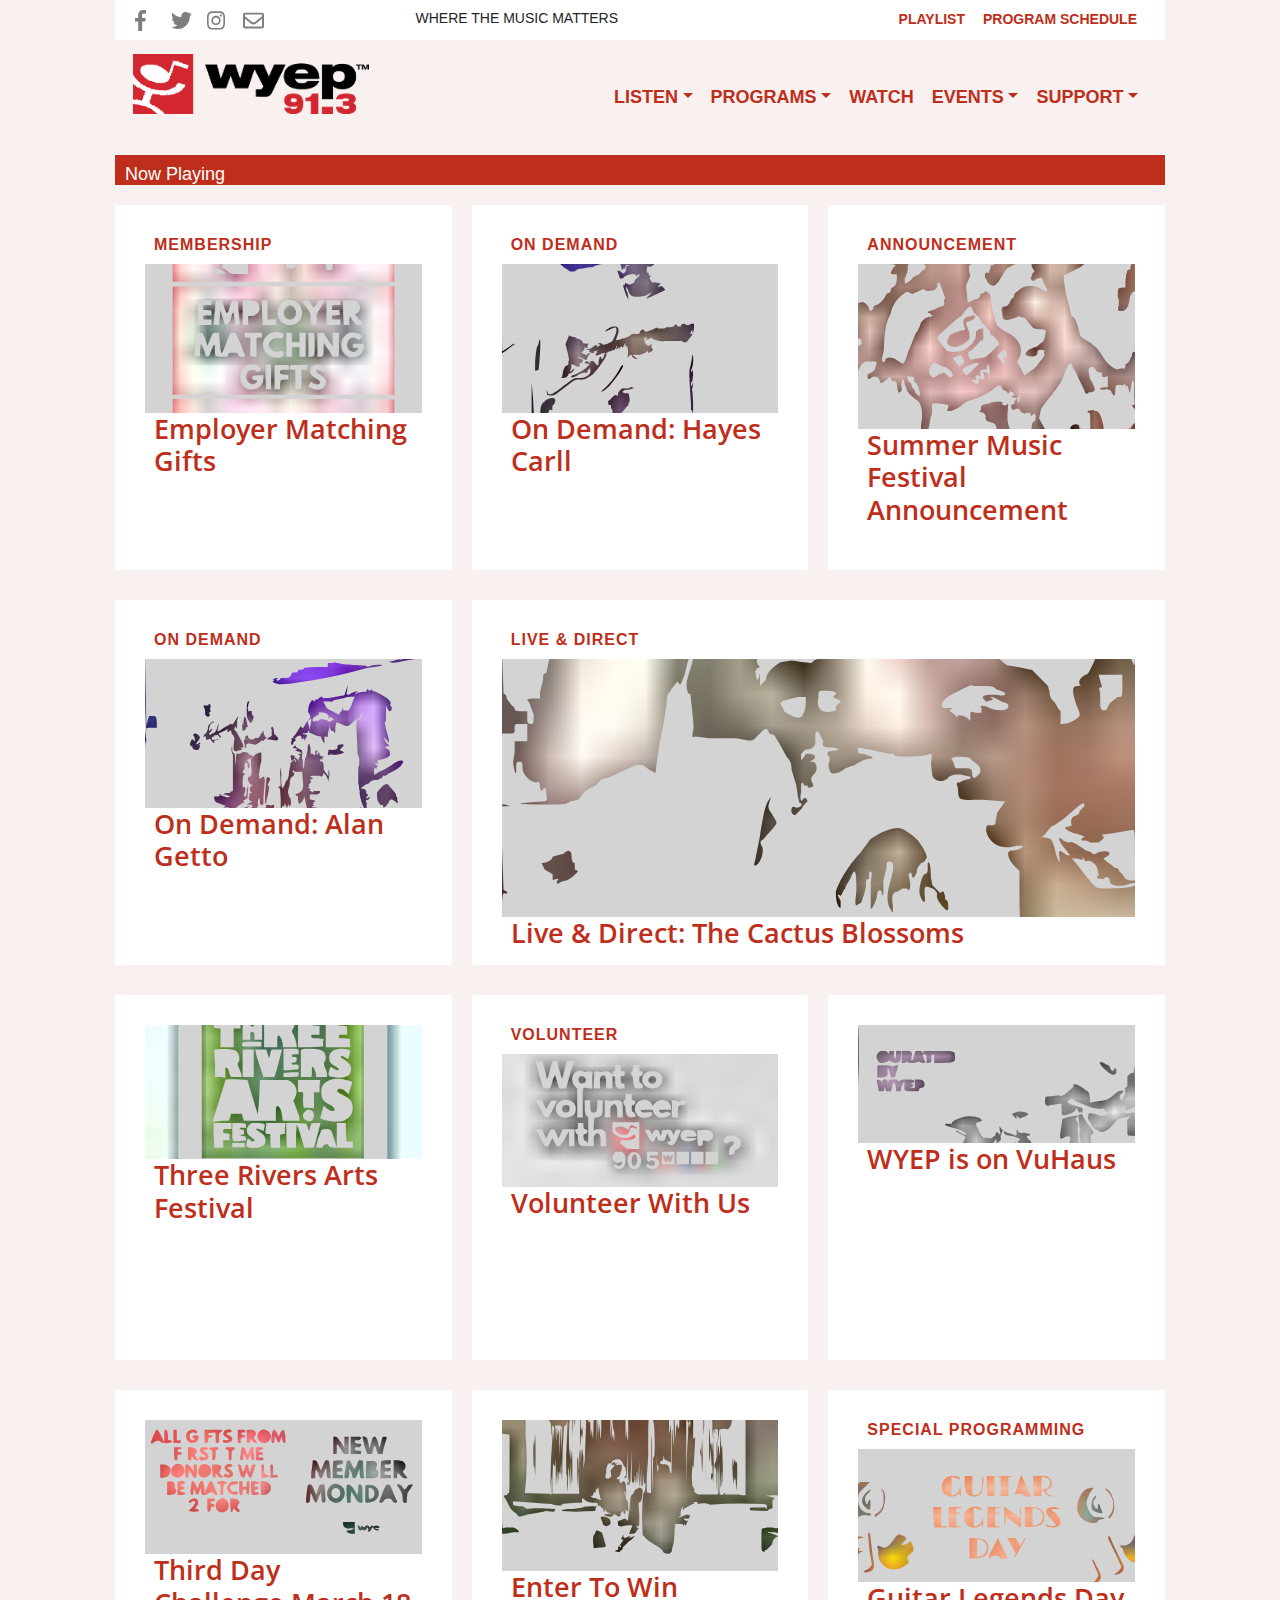
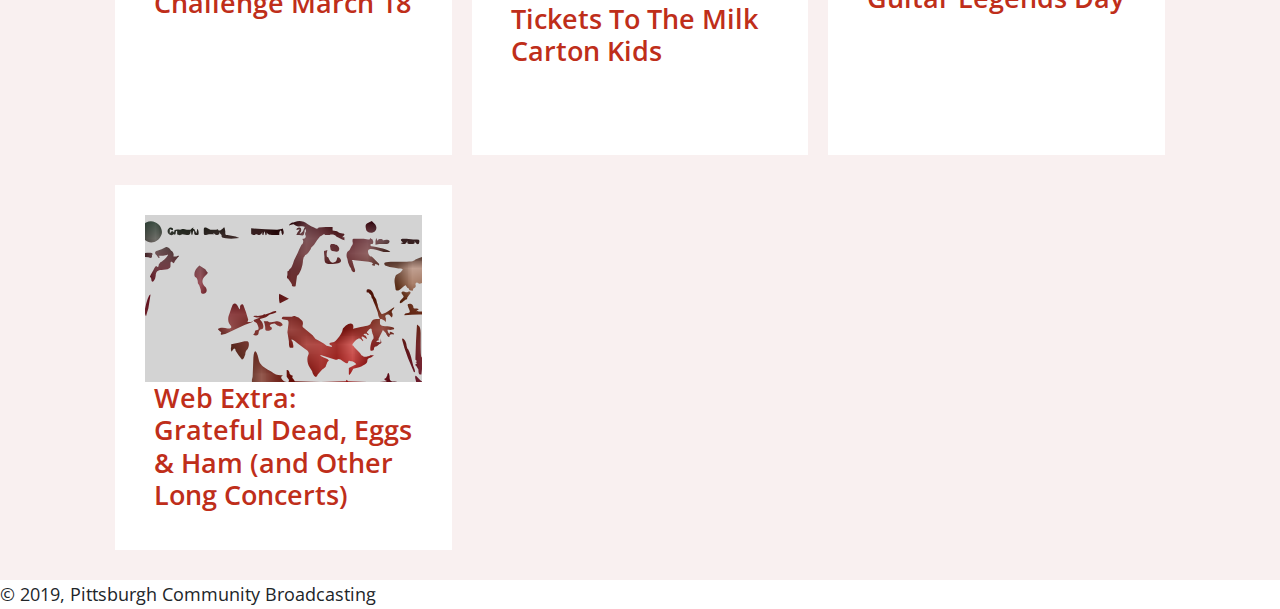
==== commit cd040bff: "Updates" ====
--- a/index.html
+++ b/index.html
@@ -27,7 +27,7 @@
 /* sc-component-id: Card__Title-tu44g7-1 */
 .VcHrl{font-size:1.5em;font-weight:600;margin:0rem 0.5rem 0.5rem;}
 /* sc-component-id: Card__Category-tu44g7-2 */
-.jCQFff{margin:0rem;color:#bf2e1a;font-weight:600;text-transform:uppercase;font-weight:600;font-family:"Source Sans Pro",Helvetica,Arial,serif;line-height:20px;-webkit-letter-spacing:1px;-moz-letter-spacing:1px;-ms-letter-spacing:1px;letter-spacing:1px;font-size:16px;margin:0rem 0.5rem 0.5rem;}</style><link rel="preload" as="font" type="font/woff2" crossorigin="anonymous" href="/wyep.org/google-fonts/s/sourcesanspro/v12/6xK3dSBYKcSV-LCoeQqfX1RYOo3qOK7l.woff2"/><style type="text/css">@font-face{font-family:'Source Sans Pro';font-style:normal;font-weight:400;src:local('Source Sans Pro Regular'),local('SourceSansPro-Regular'),url(/wyep.org/google-fonts/s/sourcesanspro/v12/6xK3dSBYKcSV-LCoeQqfX1RYOo3qOK7l.woff2) format('woff2'),url(/wyep.org/google-fonts/s/sourcesanspro/v12/6xK3dSBYKcSV-LCoeQqfX1RYOo3qOK7j.woff) format('woff');font-display: swap}</style><title data-react-helmet="true">91.3FM WYEP | WHERE THE MUSIC MATTERS | WYEP</title><link data-react-helmet="true" rel="icon" href="[data-uri]"/><meta data-react-helmet="true" charSet="utf-8"/><meta data-react-helmet="true" name="viewport" content="width=device-width, initial-scale=1"/><meta data-react-helmet="true" name="description" content="Music experiences handcrafted by humans"/><meta data-react-helmet="true" property="og:title" content="91.3FM WYEP | WHERE THE MUSIC MATTERS"/><meta data-react-helmet="true" property="og:description" content="Music experiences handcrafted by humans"/><meta data-react-helmet="true" property="og:type" content="website"/><meta data-react-helmet="true" name="twitter:card" content="summary"/><meta data-react-helmet="true" name="twitter:creator" content="@wyepfm"/><meta data-react-helmet="true" name="twitter:title" content="91.3FM WYEP | WHERE THE MUSIC MATTERS"/><meta data-react-helmet="true" name="twitter:description" content="Music experiences handcrafted by humans"/><meta data-react-helmet="true" name="keywords" content="radio, indie, noncommercial, independent, music, singer songwriter, festival, concert"/><link rel="manifest" href="/wyep.org/manifest.webmanifest"/><meta name="theme-color" content="#663399"/><link rel="apple-touch-icon" sizes="48x48" href="/wyep.org/icons/icon-48x48.png?v=null"/><link rel="apple-touch-icon" sizes="72x72" href="/wyep.org/icons/icon-72x72.png?v=null"/><link rel="apple-touch-icon" sizes="96x96" href="/wyep.org/icons/icon-96x96.png?v=null"/><link rel="apple-touch-icon" sizes="144x144" href="/wyep.org/icons/icon-144x144.png?v=null"/><link rel="apple-touch-icon" sizes="192x192" href="/wyep.org/icons/icon-192x192.png?v=null"/><link rel="apple-touch-icon" sizes="256x256" href="/wyep.org/icons/icon-256x256.png?v=null"/><link rel="apple-touch-icon" sizes="384x384" href="/wyep.org/icons/icon-384x384.png?v=null"/><link rel="apple-touch-icon" sizes="512x512" href="/wyep.org/icons/icon-512x512.png?v=null"/><link as="script" rel="preload" href="/wyep.org/component---src-pages-index-js-c5c98e76ec04e485c5fd.js"/><link as="script" rel="preload" href="/wyep.org/app-3217c1c6cb5efd48d785.js"/><link as="script" rel="preload" href="/wyep.org/2-5f692b92d41ccb561204.js"/><link as="script" rel="preload" href="/wyep.org/1-5dd91a69404004daef06.js"/><link as="script" rel="preload" href="/wyep.org/styles-3ea9c64d49087386d641.js"/><link as="script" rel="preload" href="/wyep.org/webpack-runtime-04ad4634ab199bfd92ae.js"/><link as="fetch" rel="preload" href="/wyep.org/static/d/231/path---index-6a9-xKi4bmdWQ9nF8U5YbpFLoFsQ.json" crossorigin="use-credentials"/></head><body><noscript id="gatsby-noscript">This app works best with JavaScript enabled.</noscript><div id="___gatsby"><div style="outline:none" tabindex="-1" role="group"><div class="siteRoot"><div class="siteContent"><header><div class="outer sc-bdVaJa jZckKQ"><section class="Container__Wrapper-sc-1ryszbg-0 fRGyrC"><div class="headStrip1 d-none d-lg-block" style="background:white;font-family:&quot;Source Sans Pro&quot;,
+.jCQFff{margin:0rem;color:#bf2e1a;font-weight:600;text-transform:uppercase;font-weight:600;font-family:"Source Sans Pro",Helvetica,Arial,serif;line-height:20px;-webkit-letter-spacing:1px;-moz-letter-spacing:1px;-ms-letter-spacing:1px;letter-spacing:1px;font-size:16px;margin:0rem 0.5rem 0.5rem;}</style><link rel="preload" as="font" type="font/woff2" crossorigin="anonymous" href="/wyep.org/google-fonts/s/sourcesanspro/v12/6xK3dSBYKcSV-LCoeQqfX1RYOo3qOK7l.woff2"/><style type="text/css">@font-face{font-family:'Source Sans Pro';font-style:normal;font-weight:400;src:local('Source Sans Pro Regular'),local('SourceSansPro-Regular'),url(/wyep.org/google-fonts/s/sourcesanspro/v12/6xK3dSBYKcSV-LCoeQqfX1RYOo3qOK7l.woff2) format('woff2'),url(/wyep.org/google-fonts/s/sourcesanspro/v12/6xK3dSBYKcSV-LCoeQqfX1RYOo3qOK7j.woff) format('woff');font-display: swap}</style><title data-react-helmet="true">91.3FM WYEP | WHERE THE MUSIC MATTERS | WYEP</title><link data-react-helmet="true" rel="icon" href="[data-uri]"/><meta data-react-helmet="true" charSet="utf-8"/><meta data-react-helmet="true" name="viewport" content="width=device-width, initial-scale=1"/><meta data-react-helmet="true" name="description" content="Music experiences handcrafted by humans"/><meta data-react-helmet="true" property="og:title" content="91.3FM WYEP | WHERE THE MUSIC MATTERS"/><meta data-react-helmet="true" property="og:description" content="Music experiences handcrafted by humans"/><meta data-react-helmet="true" property="og:type" content="website"/><meta data-react-helmet="true" name="twitter:card" content="summary"/><meta data-react-helmet="true" name="twitter:creator" content="@wyepfm"/><meta data-react-helmet="true" name="twitter:title" content="91.3FM WYEP | WHERE THE MUSIC MATTERS"/><meta data-react-helmet="true" name="twitter:description" content="Music experiences handcrafted by humans"/><meta data-react-helmet="true" name="keywords" content="radio, indie, noncommercial, independent, music, singer songwriter, festival, concert"/><link rel="manifest" href="/wyep.org/manifest.webmanifest"/><meta name="theme-color" content="#663399"/><link rel="apple-touch-icon" sizes="48x48" href="/wyep.org/icons/icon-48x48.png?v=null"/><link rel="apple-touch-icon" sizes="72x72" href="/wyep.org/icons/icon-72x72.png?v=null"/><link rel="apple-touch-icon" sizes="96x96" href="/wyep.org/icons/icon-96x96.png?v=null"/><link rel="apple-touch-icon" sizes="144x144" href="/wyep.org/icons/icon-144x144.png?v=null"/><link rel="apple-touch-icon" sizes="192x192" href="/wyep.org/icons/icon-192x192.png?v=null"/><link rel="apple-touch-icon" sizes="256x256" href="/wyep.org/icons/icon-256x256.png?v=null"/><link rel="apple-touch-icon" sizes="384x384" href="/wyep.org/icons/icon-384x384.png?v=null"/><link rel="apple-touch-icon" sizes="512x512" href="/wyep.org/icons/icon-512x512.png?v=null"/><link as="script" rel="preload" href="/wyep.org/component---src-pages-index-js-c5c98e76ec04e485c5fd.js"/><link as="script" rel="preload" href="/wyep.org/app-3217c1c6cb5efd48d785.js"/><link as="script" rel="preload" href="/wyep.org/2-5f692b92d41ccb561204.js"/><link as="script" rel="preload" href="/wyep.org/1-5dd91a69404004daef06.js"/><link as="script" rel="preload" href="/wyep.org/styles-3ea9c64d49087386d641.js"/><link as="script" rel="preload" href="/wyep.org/webpack-runtime-9f102c04a860719bc92e.js"/><link as="fetch" rel="preload" href="/wyep.org/static/d/327/path---index-6a9-QsgcMOGzIiKLBc1GPcSFjPezIFs.json" crossorigin="use-credentials"/></head><body><noscript id="gatsby-noscript">This app works best with JavaScript enabled.</noscript><div id="___gatsby"><div style="outline:none" tabindex="-1" role="group"><div class="siteRoot"><div class="siteContent"><header><div class="outer sc-bdVaJa jZckKQ"><section class="Container__Wrapper-sc-1ryszbg-0 fRGyrC"><div class="headStrip1 d-none d-lg-block" style="background:white;font-family:&quot;Source Sans Pro&quot;,
                 Helvetica,
                 Arial,
                 serif;font-weight:400;font-size:14px;padding:10px 10px 10px 20px"><a href="https://www.facebook.com/WYEP91.3fm/"><div class="header__StyledSocialIcon-sc-1n57357-0 xrmtj"></div></a><a href="https://twitter.com/WYEP"><div class="header__StyledSocialIcon-sc-1n57357-0 etpEmy"></div></a><a href="https://twitter.com/gatsbyjs"><div class="header__StyledSocialIcon-sc-1n57357-0 hNSzlk"></div></a><a href="https://twitter.com/gatsbyjs"><div class="header__StyledSocialIcon-sc-1n57357-0 sgjHm"></div></a><div class="f-right play-prog"><a href="http://wyep.org/program">PROGRAM SCHEDULE</a></div><div class="f-right play-prog"><a href="http://wyep.org/playlist">PLAYLIST</a></div><div class="slogan">WHERE THE MUSIC MATTERS</div></div><div class="headRow2 sc-bwzfXH etUGvu"><div id="mobilemenu"><nav class="navbar navbar-expand-lg navbar-light"><span class="navbar-brand"><img src="[data-uri]" alt="Logo" style="height:60px;width:246px;padding-right:10px;padding-left:0px;display:inline-block"/></span><button aria-controls="responsive-navbar-nav" type="button" aria-label="Toggle navigation" class="navbar-toggler"><span class="navbar-toggler-icon"></span></button><div class="navbar-collapse collapse" id="responsive-navbar-nav"><div class="ml-auto navbar-nav"><div class="dropdown-menu-right dropdown nav-item"><a aria-haspopup="true" aria-expanded="false" href="#" class="dropdown-toggle nav-link" role="button">LISTEN</a><div class="dropdown-menu"><a href="http://wyep.org/listen" class="dropdown-menu-right dropdown-item">LISTEN</a><a href="http://wyep.org/playlist" class="dropdown-menu-right dropdown-item">PLAYLIST</a><a href="http://wyep.org/liveanddirect" class="dropdown-menu-right dropdown-item">LIVE &amp; DIRECT</a><a href="http://wyep.org/local913" class="dropdown-menu-right dropdown-item">LOCAL 913</a><a href="http://wyep.org/ondemand" class="dropdown-menu-right dropdown-item">ON DEMAND</a></div></div><div class="dropdown-menu-right dropdown nav-item"><a aria-haspopup="true" aria-expanded="false" href="#" class="dropdown-toggle nav-link" role="button">PROGRAMS</a><div class="dropdown-menu"><a href="http://wyep.org/programs" class="dropdown-menu-right dropdown-item">PROGRAMS</a><a href="http://wyep.org/schedule" class="dropdown-menu-right dropdown-item">SCHEDULE</a><a href="http://wyep.org/hosts" class="dropdown-menu-right dropdown-item">HOSTS</a><a href="http://wyep.org/reimagination" class="dropdown-menu-right dropdown-item">REIMAGINATION</a></div></div><a href="http://wyep.org/watch" data-rb-event-key="http://wyep.org/watch" class="nav-link">WATCH</a><div class="dropdown-menu-right dropdown nav-item"><a aria-haspopup="true" aria-expanded="false" href="#" class="dropdown-toggle nav-link" role="button">EVENTS</a><div class="dropdown-menu"><a href="http://wyep.org/events" class="dropdown-menu-right dropdown-item">EVENTS</a><a href="http://wyep.org/listen" class="dropdown-menu-right dropdown-item">PROGRAMS</a><a href="http://wyep.org/listen" class="dropdown-menu-right dropdown-item">WATCH</a><a href="http://wyep.org/listen" class="dropdown-menu-right dropdown-item">EVENTS</a></div></div><div class="dropdown-menu-right dropdown nav-item"><a aria-haspopup="true" aria-expanded="false" href="#" class="dropdown-toggle nav-link" role="button">SUPPORT</a><div class="dropdown-menu"><a href="http://wyep.org/support" class="dropdown-menu-right dropdown-item">SUPPORT</a><a href="http://wyep.org/donate" class="dropdown-menu-right dropdown-item">DONATE NOW</a><a href="http://wyep.org/membership" class="dropdown-menu-right dropdown-item">ABOUT MEMBERSHIP</a><a href="http://wyep.org/cars" class="dropdown-menu-right dropdown-item">VEHICLE DONATIONS</a><a href="http://wyep.org/volunteer" class="dropdown-menu-right dropdown-item">VOLUNTEER</a><a href="http://wyep.org/underwriting" class="dropdown-menu-right dropdown-item">UNDERWRITING</a><a href="http://wyep.org/mediasponsorship" class="dropdown-menu-right dropdown-item">MEDIA SPONSORSHIP</a><a href="http://wyep.org/listen" class="dropdown-menu-right dropdown-item">MANAGE MY SUSTAINING MEMBERSHIP</a><a href="http://wyep.org/matching" class="dropdown-menu-right dropdown-item">EMPLOYER MATCHING GIFTS</a></div></div></div></div></nav></div></div><div class="headRow3 sc-htpNat huuPGy">Now Playing</div></section></div></header><main><section class="Container__Wrapper-sc-1ryszbg-0 fRGyrC"><div class="row CardList__List-sc-1bp9mqh-0 eThGBu"><div class="col-md-4 col-lg-4"><div class="d-flex flex-column align-items-end justify-content-between p-3 block"><a href="http://wyep.org/support/membership/matching-gifts"><h3 class="Card__Category-tu44g7-2 jCQFff">Membership</h3><div class=" gatsby-image-wrapper" style="position:relative;overflow:hidden"><div style="width:100%;padding-bottom:70.4%"></div><div style="background-color:#eeeeee;position:absolute;top:0;bottom:0;opacity:1;transition-delay:0.25s;right:0;left:0"></div><img src="[data-uri]" alt="" style="position:absolute;top:0;left:0;width:100%;height:100%;object-fit:cover;object-position:center;opacity:1;transition:opacity 0.5s;transition-delay:0.25s"/><img src="data:image/svg+xml,%3csvg xmlns=&#x27;http://www.w3.org/2000/svg&#x27; width=&#x27;400&#x27; height=&#x27;225&#x27;%3e%3cpath d=&#x27;M0 113v112h40v-25h160l160 1v24h41V0h-41v30H40V0H0v113M133 1l-10 1c-10 0-10 0-11 4-1 3 0 4 4 6l6 5c2 2 3 2 15 2h12V0h-7l-9 1m77 1l-3 2c-3 0-3 0-3 4 0 3 0 3 5 3s8-1 10-6c3-5 3-5-3-5-5 0-6 0-6 2m51 4l1 7h4c5 0 5 0 5-7V3h7l10-1c1-2 1-2-13-2h-14v6M97 11v8h9l10-1c0-1-5-5-10-6l-9-1M40 116v78h320V37H40v79m163-59c-8 3-13 13-11 22 5 21 35 17 35-4 0-7-6-16-11-17-6-2-10-2-13-1M76 75v18h20v-8h-6c-6 0-6 0-6-3s0-3 6-3h6v-7l-6-1h-6v-7h12v-7H76v18m26-16l-3 33 4 1h4l1-11 1-10 3 10c3 10 3 10 6 10s3-1 6-8c3-12 4-12 5-1l1 10h4c2 0 3-1 3-2a782 782 0 0 1-3-33l-5-1c-3 0-3 1-6 7l-3 10-2 2s-5-11-6-17c-1-3-10-3-10 0m39 16v18h8V80h5c8-1 13-7 11-14-1-7-4-8-15-9h-9v18m28 0l1 18h19v-8h-12V57h-8v18m58-17l6 9c6 9 6 9 6 16 0 9 1 10 5 10h4v-9c0-8 0-8 6-17l6-10h-5c-5 0-5 0-8 6l-3 5-4-5c-3-6-4-6-8-6l-5 1m35 17v18h20v-8h-12v-3c0-3 0-3 5-3 7 0 7 0 6-5 0-3 0-3-6-3h-5v-3l1-4h11v-7h-20v18m24 0l1 18h8v-7l1-6 4 7c5 6 6 6 9 6 7 0 7-1-2-11-4-4-4-4-1-6 6-3 6-13 0-17-2-2-4-2-11-2h-9v18m-79-10c-10 4-8 20 2 20 6 0 10-5 9-12-2-7-7-10-11-8m-24 39c-16 6-17 26-2 34 7 4 19 2 19-2 0-5-2-6-6-5-5 2-10 0-13-4s-3-7 0-11 9-5 14-4c3 1 5-1 5-5 0-3-10-5-17-3m112 0c-4 1-10 8-11 12-4 17 9 29 24 22 5-3 8-7 8-13v-5h-5c-11 0-11 0-11 3s0 3 4 3 5 1 2 4c-5 5-14 0-14-8 0-9 8-14 14-9 3 2 3 2 5 0 3-3 3-4-1-7-3-2-10-3-15-2m-221 5l-3 29 5 1 4-1c-1-3 0-18 1-18l4 9c2 9 3 10 5 10 3 0 3-1 6-10 4-10 5-10 5 0s0 10 9 10h9l1-3c1-3 1-3 7-3s7 0 8 3 2 3 6 3c5 0 5 2-3-19l-7-15-4-1h-4l-6 16c-7 18-7 19-9-3l-1-13h-5l-4 1-4 9-4 9-3-10-4-8-4-1h-5v5m70-1c0 3 0 3 4 3h4v27l5 1h4v-28h4c4 0 4 0 4-3v-4h-25v4m60 14v17h8v-14h11v14h9v-35h-9v14h-11v-14h-8v18m32 0v17h4c5 0 5-1 5-18s0-17-5-17h-4v18m13 0v17h4c5 0 5-2 5-13v-7l7 10 6 10h9v-35h-9v20l-7-10-6-10h-9v18m-102 29c-10 5-13 21-5 30 5 6 12 7 20 4 6-3 8-7 9-14v-5h-8l-8 1v3c0 2 0 3 3 3 5 0 5 2 2 4-9 7-19-8-11-17 3-3 9-3 12 0 2 2 2 2 5-1s2-4-3-7c-4-2-11-3-16-1m27 0v18l1 17h7v-35l-3-1-5 1m13 0v35h8v-7l1-6 5-1h6v-3c0-4 0-4-6-4-5-1-6-1-6-4 0-2 1-3 7-3h6v-4l-1-3h-20m25 0c-3 0-3 1-3 4s0 3 4 3h4v28h4c5 0 5 0 5-16v-12h4c4 0 4 0 4-3v-4h-22m31 1c-7 5-6 13 3 18 6 4 8 5 6 8-2 2-6 1-10-1l-3-2-1 3c-3 4-2 5 1 6 8 5 18 3 21-3 4-7 1-11-7-16-6-3-8-7-4-7l7 1c1 1 1 1 3-3l2-3-4-1c-5-3-10-2-14 0&#x27; fill=&#x27;%23d3d3d3&#x27; fill-rule=&#x27;evenodd&#x27;/%3e%3c/svg%3e" alt="" style="position:absolute;top:0;left:0;width:100%;height:100%;object-fit:cover;object-position:center;opacity:1;transition:opacity 0.5s;transition-delay:0.25s"/><noscript><picture><img sizes="(max-width: 500px) 100vw, 500px" src="/wyep.org/static/81df0f07e3bca596e3026d9b4b365326/fe77d/WYEP%2520Matching%2520Gifts%2520%25282%2529_0.jpg" alt="" style="position:absolute;top:0;left:0;transition:opacity 0.5s;transition-delay:0.5s;opacity:1;width:100%;height:100%;object-fit:cover;object-position:center"/></picture></noscript></div><h2 class="Card__Title-tu44g7-1 VcHrl">
@@ -41,7 +41,7 @@
 Volunteer With Us</h2></a></div></div><div class="col-md-4 col-lg-4"><div class="d-flex flex-column align-items-end justify-content-between p-3 block"><a href="https://www.vuhaus.com/happening/pittsburgh"><div class=" gatsby-image-wrapper" style="position:relative;overflow:hidden"><div style="width:100%;padding-bottom:70.4%"></div><div style="background-color:#eeeeee;position:absolute;top:0;bottom:0;opacity:1;transition-delay:0.25s;right:0;left:0"></div><img src="[data-uri]" alt="" style="position:absolute;top:0;left:0;width:100%;height:100%;object-fit:cover;object-position:center;opacity:1;transition:opacity 0.5s;transition-delay:0.25s"/><img src="data:image/svg+xml,%3csvg xmlns=&#x27;http://www.w3.org/2000/svg&#x27; width=&#x27;400&#x27; height=&#x27;225&#x27;%3e%3cpath d=&#x27;M0 113v111l49-1a1385 1385 0 0 0 51 0 2339 2339 0 0 0 130-2v-3c1-3 1-4-1-6l-3-4v-2c-2-3-2-8 0-9 3-1 3-1 3 3 0 3 1 4 3 4 3 0 2-6-1-8-1-1-1-1 1-2 5-1-1-5-12-7-7-1-9-2-9-5-1-2 0-2 3 0 1 1 3 2 4 1l5 2c5 3 7 2 6-3 0-5 1-5 2-1 1 2 1 2 6 2 4-1 5 0 6 1h3l3 1-2 2h-3c-1 1 2 6 3 6 3 0 4 6 5 18 0 11 1 15 3 12l1-10c0-8 0-10 1-9l1 7c0 5 0 7 1 6l1-6c0-2 0-4 1-3l3 12c1 3 4 4 37 4 21 0 22 0 22-2l1-3v-2c-3-2-4-16-2-19v-2c-2-1-3-18-1-18v-2c-1-1-2-4-2-10l-1-9 3-1c3 0 5 1 4 4l7 11c8 8 10 12 6 14l-2 1v19l1 19h64V112c0-63 0-111-1-110H0v111m0 0a786 786 0 0 0 1-36c0-69-1-66-1 36m129-91l-1 3c0 2 0 2 11 2l11-1h9v-2c-1-2-1-2-11-2a85 85 0 0 1-19 0m42 0v4h15l1 1 1-2h1c2 3 10 3 12 0h1l1 2 1-2h1c2 3 5 3 5 0-1-3-4-4-11-3-3 0-5 1-5 2 0 2-2 1-2-1l-5-1h-4l-2 1c-2 2-4 3-4 1s-4-3-6-2m62 0h-6c-6 0-6 0-6 2s1 3 7 3l8-1h1c0 2 10 1 11-2 0-1 0-2-3-2a201 201 0 0 1-12 0m66 1l1 3c1 1 1 1 2-1l1-2 1 2c1 2 1 2 2 1 0-2 2-3 2-1s2 2 10 2c7 0 9-1 9-2h1c2 3 11 2 11-1 0-2-19-3-19 0h-1c0-2-20-3-20-1M34 65c-6 1-9 8-6 12 2 5 3 5 8 5l7-2 2-2 2 2 6 2c7 0 9-3 9-11v-6h-7v6l-1 5c-1 0-2-2-2-5v-6h-4c-2 0-3 0-3 2s0 2-1 1l-4-3h-6m29 9v8h4c2 0 3 0 3-2v-2l1 2c1 2 2 2 8 2l6-1 3-1 2 1 4 1c4 0 4 0 1-6-2-6-1-7 2-6 2 1 2 2 2 7v5h3c3 0 4-1 4-6s0-6 2-6 2 0 2 6v6h12c16 0 19-1 18-9 0-8-1-8-24-8-21 0-21 0-22 2v2l-1-2c-1-2-2-2-5-2h-5l-2 7c-2 7-2 7-4 6v-3l1-5c0-4-2-5-9-5h-6v9m336 12l-1 11c-2-2-8 2-9 5v14c-3 0-4 4-3 8 1 2 0 3-2 6l-2 4c0 4-3 2-4-2 0-3 0-4 3-6 6-5-1-6-8-1l-6 5c-4 4-9 6-19 7l-12 2c-1 0-2 0-1-5 0-4-2-12-4-11l-4-3c-7-6-17-10-16-5 1 0-2 4-6 7l-7 6h-1c-1 2-6 2-7 1h-2l-9 1-8 1-1 5c0 7 1 9 7 7l8-1 7-1c2-1 2-1 2 7 0 10 0 10 7 9 5-1 14-6 13-7v-2c1-1 4 0 3 2l3 4 1-1v-2l1 2c0 2 2 1 2-2 1-3 1-4-7-6-14-4-17-7-12-9l2-2c0-2 4 0 9 4l20 8c7 2 12 3 17 2h3v1c-2 0 3 4 5 4s1 2 0 2l-3 2c-1 2-8 2-14-1-7-2-11-2-11 0-2 5-1 8 2 11l2 4c0 3 7 8 12 10 6 2 12-2 20-11 6-7 7-8 14-9l9-2 2-1-3 4c-3 3-3 3-2 8v11c0 6 0 6 8 6h3v-17c0-16 0-17-2-17-4 2-13 2-15 0-3-3-4-6 0-8 3-1 5-1 3 1-4 4 1 6 6 3l6-3h2v-36a652 652 0 0 0-1-24m-50-5c-1 3 14 18 20 18 3 0 5-3 4-7-1-3-3-4-3-1-2 4-4 3-6-2-1-3-2-4-4-4l-2-1-3-2-2-1h-4M28 86v17h5c8 0 10-2 10-6-1-7 0-9 2-4l2 7c0 2 1 3 4 3 2 0 3-1 3-4l3-9 1-4c-1-2-5-1-6 1h-3c-2-2-19-2-21-1m-1 22l2 9 1 6h4c3 0 4-1 4-3 0-3 2-3 2 1 0 2 0 2 4 2h4l1-6 2-7c2 0 4 6 4 9s0 4 2 4h3c1 0 2 0 2-3s2-6 3-8l2-4v12c1 2 1 3 11 3 9 0 10 0 10-2s2-3 4-3c3-1 4-2 4-5 0-5-3-7-9-7h-5v13l-3-1c-4 0-5-1-2-1s3-5 0-5c-2 0-2 0 1-1 2 0 3-1 3-3s-19-3-21 0h-2c-1-2-2-2-7-2-6 0-6 0-7 3l-1 4v-4c-1-4-7-5-8 0v3l-1-3c-1-3-7-4-7-1m201 45l-2 1-4 2 3 3 4 4v-3c-2-2 0-2 2 0 3 2 5 3 5 1l6-2 4-3c0-2-8-4-13-4l-5 1m81 6l-9 2-5 2-1 8-2 14v6h3l4-2c2-2 9-1 8 2l-1 4-1 6v6l3-3c4-5 5-4 7 5 1 8 2 10 3 8a239 239 0 0 0-1-41c2-2 1-7-1-10s-3-5 0-5c2-1 1-3-1-3l-6 1m-157 1c-9 3-16 6-16 8s-1 2-5 2c-6-1-7 0-3 3l10 3c9 2 20 7 18 9-2 1-2 1-6-1l-7-4c-4-1-2 1 6 5l6 3-1 4c-3 6-3 9 0 10 2 1 2 1 2 5-1 3 0 4 3 1 5-4 9-5 20-6s17-3 18-7c2-3 3-3 3 0-1 2 0 2 1 2 3 0 7-6 5-7v-3l2-5 1-2v-1l-2-2-1-1-1-2c-1-1-1 5 1 9 0 2-1 3-3 1-2-3-5-2-4 0 0 2-1 3-4 5-5 3-5 4-4 2l-4-1h-6l-1-1c1-1 1-1 0 0v-1l-1-1c-1 1-1 0-2-2l-2-4c-6-11-6-12 0-14 5-1 5-2 1-5s-17-4-24-2&#x27; fill=&#x27;%23d3d3d3&#x27; fill-rule=&#x27;evenodd&#x27;/%3e%3c/svg%3e" alt="" style="position:absolute;top:0;left:0;width:100%;height:100%;object-fit:cover;object-position:center;opacity:1;transition:opacity 0.5s;transition-delay:0.25s"/><noscript><picture><img sizes="(max-width: 500px) 100vw, 500px" src="/wyep.org/static/0944dd218f2c331ef599e72b0303ca3d/f68e8/Screen%2520Shot%25202018-07-09%2520at%252011.20.06%2520AM-1412x792.png" alt="" style="position:absolute;top:0;left:0;transition:opacity 0.5s;transition-delay:0.5s;opacity:1;width:100%;height:100%;object-fit:cover;object-position:center"/></picture></noscript></div><h2 class="Card__Title-tu44g7-1 VcHrl">
 WYEP is on VuHaus</h2></a></div></div><div class="col-md-4 col-lg-4"><div class="d-flex flex-column align-items-end justify-content-between p-3 block"><a href="https://wyep.secureallegiance.com/wyep/WebModule/Donate.aspx?P=WYEP&amp;PAGETYPE=PLG&amp;CHECK=Kg6UODfewF6qK20krF35cqUOstgWaB20"><div class=" gatsby-image-wrapper" style="position:relative;overflow:hidden"><div style="width:100%;padding-bottom:70.4%"></div><div style="background-color:#eeeeee;position:absolute;top:0;bottom:0;opacity:1;transition-delay:0.25s;right:0;left:0"></div><img src="[data-uri]" alt="" style="position:absolute;top:0;left:0;width:100%;height:100%;object-fit:cover;object-position:center;opacity:1;transition:opacity 0.5s;transition-delay:0.25s"/><img src="data:image/svg+xml,%3csvg xmlns=&#x27;http://www.w3.org/2000/svg&#x27; width=&#x27;400&#x27; height=&#x27;225&#x27;%3e%3cpath d=&#x27;M0 113v112h401V0H0v113m64-82c-8 4-5 18 4 18 6 0 8-2 9-6 1-5 0-5-5-5-4 1-5 3-2 4 3 0 2 2-1 3-3 0-6-5-4-9 1-2 7-3 7-1h2c2-2 2-2 0-4-3-2-6-2-10 0m51 0c-3 4-3 7 3 10 4 3 4 4-1 4-4-1-6 0-4 3 2 2 9 1 11-1 4-3 2-7-3-9-4-2-4-4 0-4 3 0 5-2 4-3-2-2-7-2-10 0m52 0c-8 5-5 18 5 18s14-14 4-18c-4-2-5-2-9 0M15 32a137 137 0 0 0-6 14c-1 4 1 5 4 2s8-3 9-1c2 3 17 3 17 0 0-1-1-2-3-2-3 0-3-1-3-6 0-6-1-9-3-9s-2 1-2 9c0 9-1 11-2 5l-4-8c-3-6-5-8-7-4m26 3v14h4c5 1 7 0 7-2s-1-2-3-2h-3v-7c0-8 0-8-2-8-3 0-3 0-3 5m45 5c0 9 0 9 2 9s3 0 3-4l1-4h3l2-1c0-2-1-2-5-2l-1-3 9-1c2 0 2 0 2 8 0 7 0 7 3 7 2 0 2 0 2-7s0-8 2-8l2-2c1-2 0-2-12-2H86v10m48 0v9h3c2 0 2 0 1-3 0-4 0-4 3-5 5 0 5-3 1-4-4 0-4-3 0-3 2 0 3 0 3-2s-1-2-5-2h-6v10m13 0c0 9 0 9 2 9s3-1 3-3v-3l3 3c2 2 3 3 5 3h2l-2-4c-3-3-3-3-2-5 5-5 1-10-6-10h-5v10m36-2c-1 10-1 11 2 11 2 0 2-1 2-4 0-6 1-6 3-1 2 6 4 6 6 0l1-4 1 4c1 4 2 5 3 5 2 0 2 0 2-9l-2-9c-2-2-4 0-6 4-2 6-2 6-4 0l-4-5c-2 0-3 1-4 8m131 2l3 13 4 12h3c4 0 4 0 5-5 2-9 3-9 5-2 2 6 2 7 5 7h4l2-10 4-13c0-2 0-2-3-2s-3-1-6 12c-1 5-2 4-4-5-1-4-3-7-4-7-1-1-4 2-4 4l-2 7-2 6-1-6-2-8c-1-3-6-4-7-3m-42 13v12h3c2 0 2 0 2-8s0-8 6 1c4 7 4 7 7 7h4V40h-6v16l-5-8c-5-7-6-8-8-8h-3v13m25 0v12h8c7 0 7 0 7-2 0-3 0-3-4-3-5 0-5 0-5-2 0-3 0-3 5-3 4 0 4 0 4-2 0-3 0-3-4-3s-5-1-5-3 0-2 4-2c5 0 5 0 5-2 0-3 0-3-8-3h-7v13M82 55c-4 2-3 8 1 10 5 2 6 4 3 5l-4-1c-2-2-5 1-3 4 2 2 9 1 11-1 3-3 2-7-3-10-4-2-4-4 1-3 3 0 4-2 1-4h-7m-40 9c0 9 1 10 3 10s2 0 2-4 0-4 3-4c2 0 3 0 3-2s-1-2-3-2-3 0-3-2c0-1 1-2 3-2l3-1c0-2-1-2-5-2h-6v9m20 1v9h3c2 0 2 0 2-3v-3l3 3c1 2 3 3 5 3 3 0 3 0-1-4-2-3-2-4-1-5 2-2 2-6 0-8l-6-2h-5v10m31-9c-1 1 0 3 2 3s2 1 2 8 0 7 2 7 3-1 3-8c0-6 0-7 2-7l2-2c0-2-1-2-6-2l-7 1m23 1l3 2c2 1 2 1 2 8s0 7 2 7 2-1 2-6c0-8 1-9 3-9l2-2c0-2-1-2-7-2s-7 0-7 2m23 2c-2 14-2 15 0 15 3 0 3 0 3-5 0-6 1-6 3 1 1 5 3 5 6-1 1-4 2-4 2-2 0 5 1 7 3 7s2-1 1-12c0-7 0-7-3-7-2 0-2 1-5 9-1 1-2 1-3-3-1-5-2-6-4-6-3 0-3 0-3 4m21 6v9h6c4 0 5 0 5-2s-1-2-3-2c-3 0-4 0-4-2l1-2h3c4 0 3-3-1-4-4 0-4-3 0-3l4-2c0-2-1-2-5-2h-6v10m82 14l-2 13v8h3c3 0 3 0 3-5 0-9 1-10 4-2 3 9 5 9 8 0 3-8 4-9 4-4 0 8 1 11 4 11h2v-9c-2-16-2-17-5-17s-3 1-6 8-3 7-4 5c-5-13-5-12-8-13-3 0-3 0-3 5m30-4l-1 13v12h8c7 0 7 0 7-2 0-3 0-3-4-3-5 0-5 0-5-2 0-3 0-3 4-3s5-1 4-3c0-1-1-2-4-2-4 0-4 0-4-2s1-3 5-3c3-1 4-1 4-4 0-2 0-2-7-2l-7 1m19 0l-1 9-2 12c0 4 0 4 3 4s3 0 4-7v-7l3 5 2 8 2 1c2 0 3-2 5-7 3-8 3-8 3 0 1 7 1 7 4 7s3 0 2-5l-1-12v-8l-4-1c-3 0-3 0-5 7l-4 6-3-6c-2-5-3-7-5-7l-3 1m29 0l-1 13v12h7c8 0 11-2 11-7 0-3-1-4-2-5-2-2-2-2-1-4 2-4 1-7-3-9h-11m21 0l-1 13v12h8c7 0 7 0 7-2 0-3 0-3-4-3-5 0-5 0-5-2 0-3 0-3 4-3s5-1 5-3 0-2-4-2-5-1-5-3 0-2 4-2 5-1 5-3v-3h-7l-7 1m18 12v13h3l2-1v-4c1-4 1-4 5 1 3 3 4 4 7 4h3l-2-3c-6-7-5-7-3-9 3-3 3-9 0-11-1-2-4-2-8-3h-7v13M41 82c-5 5-4 14 2 16 6 3 12-1 14-7 1-10-9-16-16-9m41-2c-1 0-3 2-4 5-5 9 4 18 13 12 10-6 3-21-9-17m36 0l-3 3c-1 3 1 6 6 9 3 1 0 4-3 2-2-1-3-1-4 1-2 2 1 4 6 4 8 0 10-8 2-12-4-1-4-3 0-3l4-2c2-2-4-4-8-2M22 90v9h4c7 0 11-4 11-12 0-3-5-7-10-7h-5v10m36-1c0 9 1 10 3 10 1 0 2-1 2-6v-5l4 5c2 5 4 6 5 6 2 0 3-1 3-10v-9h-2c-3 0-3 0-3 5v5l-3-5c-3-4-4-5-6-5h-3v9m39 0c1 9 1 10 3 10s2 0 2-3v-3l3 3c1 2 3 3 5 3 3 0 3-1 0-4l-3-3 2-4c3-5 1-8-6-8h-6v9m38-6c2 12 4 15 6 16 3 0 3 0 4-5l2-3 2 5c1 3 3 4 5 2l3-9 3-9h-3c-2 0-3 1-4 5-1 7-2 7-3 1-1-5-1-6-3-6s-3 2-3 5c-2 7-3 7-4 1-1-5-2-6-4-6s-2 0-1 3m33 7v9h5c6-1 8-3 3-4-3-1-4-1-4-8 0-6 0-7-2-7s-2 1-2 10m13 0v9h5c4 0 6-1 6-2 0-2-1-2-3-2h-4v-7c0-7 0-8-2-8s-2 1-2 10M32 105v19h4c7 0 12-5 8-9-1-1-2-2-1-4 0-5-1-6-6-7l-5 1m15 1v18h5c4 0 6-1 6-2s-1-2-3-2c-5-1-6-4-1-4 4 0 4-4 0-4-3-1-4-3 0-3 3 0 4-2 3-4s-10-1-10 1m20 2c-2 11-2 16 1 16 1 0 2-1 2-5l1-4 1 2 1 4c0 1 3 3 4 2l2-5 2-4v3c0 6 1 7 5 7 3 0 4-1 5-2l4-2c3 0 4 1 5 2 0 1 1 2 3 2s2 0 1-2l-2-5c-6-17-7-17-13-3l-3 8v-8l-2-9c0-2-5-1-5 1l-2 5-1 4-3-6c-3-7-6-7-6-1m37-2c0 1 1 2 3 2s2 0 2 8c0 7 0 8 2 8l2-1v-7c1-8 1-8 3-8s2-1 2-2c-1-3-14-3-14 0m17 2l-3 5c0 7 9 13 15 10 3-2 1-4-3-4-2 1-4 0-5-1-4-4-2-9 4-9 8-1 7-5 0-5-4 0-5 1-8 4m15 6c0 9 1 10 3 10 1 0 2-1 2-4s0-4 3-4c2 0 3 1 2 5l4 3 1-11c0-9 0-9-2-9s-2 1-2 4-1 4-3 4c-3 0-3 0-3-4s0-4-3-4h-2v10m17 0l1 10h5c4 0 6-1 6-2 0-2-1-2-3-2-5 0-5-3-1-4 4 0 4-4 0-4s-4-3 0-4c4 0 4 0 4-2l-6-2h-6v10m14-9v10l1 9h2c10 1 16-10 9-17-4-3-11-4-12-2m102 5c-10 7-7 23 5 25 14 2 20-19 8-25-6-3-9-3-13 0m-34 1c-1 4-3 23-2 24h3c2 0 2 0 3-13 0-2 2 1 3 5 3 7 5 10 6 7l3-8 3-6 1 7c0 7 1 8 3 8 3 0 3-1 2-17l-1-9h-3c-3 0-4 0-6 6l-2 7c0 3-2 0-4-6-3-6-3-7-6-7-2 0-3 1-3 2m56 0v13l1 11h5v-8l1-8 5 8c4 7 5 8 8 8h3v-10c0-13 0-16-4-16-2 0-2 0-2 8l-1 7-1-1-4-7c-5-7-9-9-11-5m27 0v23c1 2 10 1 14-2 7-5 8-14 1-20-3-3-14-4-15-1m25 10l-5 13 3 1c2 0 3-1 4-3 2-4 11-4 12 0 1 2 2 3 4 3 4 0 4 0 1-6l-5-12c-3-7-3-8-6-8s-3 0-8 12m21-11l4 6c3 5 4 7 4 12 0 6 1 7 3 7h3v-6l1-8 5-7 3-5h-3c-3 0-4 1-6 4-3 4-3 4-6 0-2-4-8-6-8-3m-93 6c-3 3-2 9 0 11 4 4 11 1 11-5 0-5-2-8-6-8-3 0-4 1-5 2m52 5c0 9 0 9 4 8 7-2 5-14-1-15h-3v7m-256 9c-3 1-5 4-3 5 1 1 2 0 3-1 7-4 7 2 1 8l-5 5 7 1c7 0 8 0 8-2l-3-2h-3l2-3c7-6 1-16-7-11m43-1c-9 3-11 14-3 19 11 5 19-9 10-17l-4-3-3 1m-20 10c0 8 0 9 2 9s3-2 3-5c0-1 1-2 3-2s2-1 2-4h-2c-3 0-4-2-3-3l3-1c2 0 3 0 3-2s-1-2-5-2h-6v10m33-1l1 10c1 1 3 0 3-3l1-2 3 3c2 2 3 3 4 2 3 0 2-1 0-4s-2-3-1-5c5-5 1-10-7-10h-4v9m163 28c0 5 6 8 11 6h4c1 1-4 3-7 3l-3 1c0 2 5 4 8 4h4v-17h-17v3m21 2l1 4c1 3 3 4 5 2h2c0 2 4 1 5-1l1-2c1 0 2 3 1 5-1 1-1 1 1 1s3-2 4-4c2-3 2-3 3-1 1 3 8 4 8 2l-2-1h-3c-1-1 0-1 2-1l4-1c0-1-2-3-5-3l-4 1h-1c0-2-3-1-3 1h-2c-1-2-6-3-6 0h-3c-2-2-3-2-3 0l-1 1-1-1-1-2h-2&#x27; fill=&#x27;%23d3d3d3&#x27; fill-rule=&#x27;evenodd&#x27;/%3e%3c/svg%3e" alt="" style="position:absolute;top:0;left:0;width:100%;height:100%;object-fit:cover;object-position:center;opacity:1;transition:opacity 0.5s;transition-delay:0.25s"/><noscript><picture><img sizes="(max-width: 500px) 100vw, 500px" src="/wyep.org/static/4a7c574d522e9eed44f726cd0962b826/fe77d/Day%25203_Block%2520New%2520Member%2520Monday%2520Spring_0.jpg" alt="" style="position:absolute;top:0;left:0;transition:opacity 0.5s;transition-delay:0.5s;opacity:1;width:100%;height:100%;object-fit:cover;object-position:center"/></picture></noscript></div><h2 class="Card__Title-tu44g7-1 VcHrl">
 Third Day Challenge March 18</h2></a></div></div><div class="col-md-4 col-lg-4"><div class="d-flex flex-column align-items-end justify-content-between p-3 block"><a href="http://www.wyep.org/form/747287"><div class=" gatsby-image-wrapper" style="position:relative;overflow:hidden"><div style="width:100%;padding-bottom:70.4%"></div><div style="background-color:#eeeeee;position:absolute;top:0;bottom:0;opacity:1;transition-delay:0.25s;right:0;left:0"></div><img src="[data-uri]" alt="" style="position:absolute;top:0;left:0;width:100%;height:100%;object-fit:cover;object-position:center;opacity:1;transition:opacity 0.5s;transition-delay:0.25s"/><img src="data:image/svg+xml,%3csvg xmlns=&#x27;http://www.w3.org/2000/svg&#x27; width=&#x27;400&#x27; height=&#x27;225&#x27;%3e%3cpath d=&#x27;M34 12v13a393 393 0 0 1-1 84 673 673 0 0 0 36 1l3 1V83a357 357 0 0 0-2 22 1109 1109 0 0 1 4-91l1 19-1 19 1-20c1-18 1-19-1-20-1-2-2-1-2 9l-1 7V14c0-4 0-7-2-9-2-6-2-6-3-4h-1L49 0H34v12m61-8c-1 5-4 9-5 8l-2 31-1 48-1-14V64l-1 9c0 9-1 11-2 5-1-1-1 2-1 8l-1 10v-8l-1-12-1 11c-1 15-1 15-1-6V58l-1 13a644 644 0 0 1-3-5l-1 22v22h39l-1-15c0-20 0-23-1-6-1 12-1 11-1-10 0-17 0-23 1-22l1 8v9c1 1 1-5 1-13 0-16 2-21 2-6v10l1-11 1-10 1 6 1 7V47v26a412 412 0 0 0 2-12l2-55V0h-8v9c0 10 2 11 2 2l1 9-1 10c-1-8-2-7-2 3l-1 10V0h-7v6l-1 6V6c0-11-2-6-2 5l-1 16V15c0-14 0-15-2-15s-3 8-3 40l1 15 1-11v9l1 9 1-12c0-7 1-1 1 18s0 28-1 27l-1-16V64l-1 19v20l-1-15c-1-16-2-22-2-8l-1 28-1-11c1-14 0-22-1-9V56a7077 7077 0 0 0 2-52m30-2c0 4 1 6 2 3 1-1 1 2 1 8a183 183 0 0 0 1 15l1-12a618 618 0 0 0 2 16l1-32h-4c-2 0-3 0-4 2m12 16v19l1-18 1-18 1 21-1 22 1-18 2-18v11c0 17 1 14 2-4 0-11 0-15-1-14h-1l-2-1h-3v18m20-3v15l1-13 1-13v13c0 9 0 13 1 12v-3l1-2 1 8c0 5 1 1 1-8l-1-10-1 7v-6l-1-10c1-5 1-5-1-5s-2 1-2 15m22 1c0 13 0 15 1 8l1-7v8l1 7c1 1 1-3 1-15 0-16 0-17-2-17s-2 1-2 16m33 37a864 864 0 0 1-2 29 318 318 0 0 0 0 26h1l3 1h2V67c0-28 0-42 1-41v42l1 41 1-51a939 939 0 0 1 2-4 400 400 0 0 0-1-50l-1 5V4c0-4-1-5-2-3h-1l-2-1c-2 0-2 1-2 53m11-6a303 303 0 0 0 2 28l1 4 1-8-1-4-1 4a314 314 0 0 1-2-24m19-35c0 13 1 13 2 1 1-6 1-1 1 22v30l-3-2-5-2c-1 0-2-1-2-4l-1-3v3c0 3-1 4-2 5-5 2-4 5 2 5s8 1 9 8c0 3 1 5 2 5s1 1 1-34c0-22 0-30 1-29l1 16c0 11 1 9 1-9 0-16 0-24-1-23h-1l-2-1h-3v12m9 18a625 625 0 0 0 2-21c1 6 1 7 1 3V8l1 4c1 6 2 4 2-5V0h-7l1 30m16-26v93l1-41a651 651 0 0 1 2-35c0-11 1-17 2-9 1 4 1 3 1-4V0l-1 4-2 5V0l-1 3-1 4V3l-1-3v4m10 12c0 12 0 16 1 14l2-2a1032 1032 0 0 1-2 37c0 7-1 8-2 3l-1 16 1 17c1-4 1-4 1-1l2 4v1c-1 1-1 2 1 3 3 3 4 3 12 3a2949 2949 0 0 1 20 0c2 0 2-2 2-20l-1-23-1 14c0 27 0 31-1 10 0-14-1-19-2-20-2 0-1-7 1-9l1-6V40l1-12v16l1 19V52c0-9 0-12 1-11l1 11c0 6 1 1 1-11V19l1 15 1 14v-5l1-5 1 34c0 23-1 29-1 18V76l-1 9v12l-1 5-1-18-1-20v24c0 14 0 24 1 23h1c1 1 4 1 5-2 1-1 1-1 1 1 0 1 0 2 1 1h19l5 1h5V0h-21l1 3c1 6-5 16-8 13-1-1-8 0-10 1l-1 9v7l-1-8c0-7 0-8-2-9s-2-1-2 3v5l-1-4c0-7-2-4-2 4v8l-1-13c0-19 0-19-7-19h-5v12l-1 13V0h-15v16m23 18c0 19 0 29 1 28l1-12c1-9 1-8 1 6l1 14c1-3 1-3 1 5 1 5 0 6-1 6-1-1-1 0-1 5s1 5 2-1l1 9 1-25-1-36-1 8v8l-1-8-1-5-1 3-1-17c0-12-1-8-1 12M78 21c0 13 1 14 1 2 0-6 0-9 1-8v5c0 6 1 5 2-2 1-3 1 3 1 19v22l1-23 1-21c1-1 1 5 1 16v18l1-17c1-20 0-21-5-21h-5l1 10m-30 2a12684 12684 0 0 0-2 25c0-16 0-17-1-7a696 696 0 0 0 1 33c0-3 0-5 1-4l1 13-1 14 1-12a686 686 0 0 0 0-62m242 7l-1 20v5l-1-7-1-6v7c0 4 1 6 2 6l1 25a356 356 0 0 0 1-19 1026 1026 0 0 0-1-31m5 28l1 40a1324 1324 0 0 0-1-40M0 91c0 68 0 69 2 69l3-1h11c0-1 8 3 8 5 1 2 1 2-7 2l-12 2H0v57h401v-58l-6-1h-9c-1 1-1 1 1 1 3 0 13 4 13 5l-4 2-2 2-1 1-1 4-1 3-7 7-2 1c-2 0-2 0-1 1v1c-5 0-5-1-5-16 0-19 0-18 4-18l4-1h8l4 1h5V91c0-38-1-49-1-24v45h-9l-9 1 6 1c6 1 8 3 6 4-2 0-2 2-2 6v7l-4 1-4 3-24-1c-2-4-1-4 7-4h11c3-1 4 0 4 1l1 2 1-3c0-4 0-4-5-5a529 529 0 0 0-78 1c0-2-14-3-16-1-1 1-1 1-1-1 0-1-1-2-4-2-2 0-3 0-2 1 2 0 1 1-2 2l-7 4-4 2h-1l-1 3-1-1v-4c-1-2-4 9-3 12l-1 2h-2c-1 1 0 1 2 1l7-3 3-1 2 1c2-1 2-1 2 1 0 3-2 5-3 4h-4c-2 1-2 1 0 2 1 1 2 2 3 1s1-1 1 1l-1 2-1 2c0 2-2 3-2 0-1-1-1-1-1 1s0 2-1 1c-1-2-2-2-5-2h-5c-2-2-2 0-3 10a82 82 0 0 1-4 28c2 0-2 5-4 5-4 1-9-2-9-4 0-1-3-4-8-7a132 132 0 0 1-14-9l-7-7-1-24c1-33 1-37 3-38s3-14 1-14l-1 2v1l-1-8v-8l-1 7v9l-1 2c-1 1-1-3-1-13V72l-1 13c-1 21-2 18-2-5V61l-1 18c-1 19-1 19-2 0-1-2-1 2-1 8l-1 12v-5l-1-8c-1-4-1-4-1 3l-1 8v-3l-1-2-1 2c-1 1-1-9-1-22V48l-1 22-1 22-1 2-1 3c-2 1-2 1-2-1-1-3 0-4 1-2 1 1 1 1 1-2l-1-4-1-20V48l-1 19c0 19 0 20-2 20l-2-1 1-1 2-2c0-3-1-13-2-12l-1-1-3-6c-3-4-4-4-6-4-7 1-9 2-9 5-1 1-1 2-2 1-1-2-4 1-5 5l-1 3v6l-1 4c0 4 0 4 3 4 4 0 7-4 5-6v-3l-1-2 2-3c4-4 5-7 2-6-2 1-2 0-2-1l1-2 2-1 2 1c-1 1 0 1 2 1h3l-3 1c-3 2-1 2 3 1h4c1 1 1 8-1 11l-1 4-3 3-2 1 1 2h2c1-1 1-1 1 1 0 3 1 5 2 3v1c0 2 1 1 2-1 4-4 6 2 6 14 0 3 0 4-1 2l-1-3c-1 0-1 2 1 6l1 6c0 2 0 2 1 1s2 6 2 13c0 4 0 4-2 3l-2-3v3c0 4 0 4-2 4l-1-2c0-3-1-2-3 0-1 1-2 2-1 3 1 2-3 4-5 2-3-3-6-3-6-1-1 3-7 3-11 1-3-2-2-2 5-3 4-1 5-1 2-1l-4-1-1-1-2-2v-2l-1 2-1 3-1-3c0-2-2-4-3-4l-2-3h-1c-1 2-2 1-2-1l-1-3h-7c-6-1-11-3-11-4l-1-1-2-1c-1-1-1-1-1 2v4h-9l-22 2 3 1c0 2-14 1-16-1l-12-1-13-1-17-1-14-1v3c0 3 0 3 9 4 6 0 8 1 8 2 0 2 4 2 13 1h12l19 1v2l-2 2-12-1-3 1-23 4-10 3h-3c0-2-6-7-7-7l-4-4-3-5-2-4-1-2-5-8 3-1c2 0 3 0 3-2l1-1c2 2 2-3 2-44V24H8l-6-1H0v68m334-17l1 22 1-6v-5l1 4 1 2c0-7 1-2 1 6l1 9 1-21c0-18 0-21-2-21-1 1-1 0-1-1 0-5-2-1-2 4 0 3-1 2-1-4 0-8-1-6-1 11m-195 28l-3 2v2c0 2 0 2-2 2l-2 1c1 1 0 4-2 4s-1 2 2 3h5c0 2 1 2 2 2h1l2 1c2 0 3-2 1-2l-1-1v-4l-1-2-1-6c0-4-1-4-1-2m57 1l-3 1-1 2-2 4c-3 2-4 3-5 19l-2 15v3l-1 2-2-2c-1-1-3-1-7 1l-4 1c-1 1-2 2-1 3v3c0 2 5 3 7 2 3-1 13-2 14-1l-1 3-2 4-1 4c-2 2-2 2 1 1h4c2 0 4-2 5-4 3-3 4-4 2-4l-2-2c0-1 1-2 2-1 2 0 2 0 2-15l-1-15v-4c3 0 5-4 5-10l1-7-1-3c-2-2-5-3-7 0m-60 25h-8l-9 1c-1 1-5 2-16 3-14 0-17 1-16 3l21 1a1280 1280 0 0 1 27-1l2-8-1 1m7 16v1l1 2 1 3 1 2c-1 2 3 5 5 5 3 0 8-4 6-5v-2c1-4-10-9-14-6m-7 21l-2 4c-2 2-2 3-2 11l1 9 9-1c8 0 10-2 8-4l-4-14c0-3-2-5-6-6s-4-1-4 1m38 8c-2 3-2 3 0 3l2 1-1 1-1 2-2 3c-2 2-2 2 0 2l1 2-1 1-2-2h-1l-1 2c1 2 0 4-2 4s-3 2 0 2a540 540 0 0 1 5 1v-2c2 0 5-3 4-5l1-1 4-4 4-4 3-2 4-4c3-2 0-2-3 0l-5 1 1-1 3-2h-1l-5 2c-3 2-6 1-5-2 1-2-1-1-2 2&#x27; fill=&#x27;%23d3d3d3&#x27; fill-rule=&#x27;evenodd&#x27;/%3e%3c/svg%3e" alt="" style="position:absolute;top:0;left:0;width:100%;height:100%;object-fit:cover;object-position:center;opacity:1;transition:opacity 0.5s;transition-delay:0.25s"/><noscript><picture><img sizes="(max-width: 500px) 100vw, 500px" src="/wyep.org/static/2cc47e094380078a65da293477d91081/fe77d/the%2520milk%2520carton%2520kids_0.jpg" alt="" style="position:absolute;top:0;left:0;transition:opacity 0.5s;transition-delay:0.5s;opacity:1;width:100%;height:100%;object-fit:cover;object-position:center"/></picture></noscript></div><h2 class="Card__Title-tu44g7-1 VcHrl">
-Enter To Win Tickets To The Milk Carton Kids</h2></a></div></div><div class="col-md-4 col-lg-4"><div class="d-flex flex-column align-items-end justify-content-between p-3 block"><a href="
+Enter To Win Tickets To The Milk Carton Kids</h2></a></div></div><div class="col-md-4 col-lg-4"><div class="d-flex flex-column align-items-end justify-content-between p-3 block"><a href="http://wyep.org/audio/40th-anniversary-of-epic-who-concert"><h3 class="Card__Category-tu44g7-2 jCQFff">Special Programming</h3><div class=" gatsby-image-wrapper" style="position:relative;overflow:hidden"><div style="width:100%;padding-bottom:70.4%"></div><div style="background-color:#eeeeee;position:absolute;top:0;bottom:0;opacity:1;transition-delay:0.25s;right:0;left:0"></div><img src="[data-uri]" alt="" style="position:absolute;top:0;left:0;width:100%;height:100%;object-fit:cover;object-position:center;opacity:1;transition:opacity 0.5s;transition-delay:0.25s"/><img src="data:image/svg+xml,%3csvg xmlns=&#x27;http://www.w3.org/2000/svg&#x27; width=&#x27;400&#x27; height=&#x27;225&#x27;%3e%3cpath d=&#x27;M0 33v33l4-2h13l-7 7C1 79 0 81 0 89c0 11 5 18 13 20 5 0 6 1 6 2 0 2-4 2-7 1H7l-5 2c-2-1-2 1-2 14v15h4l4 1-2 1c-6 0-6 1-6 9 0 6 0 7 1 6s1-1 1 1c-1 3 0 3 2 3h4l-3 1-3 2-1 1c-1-1-1 9-1 28v29h401v-30l-1-22c0 9-1 9-7 5-5-4-9-9-10-14 0-3-1-4-2-5-4-1-2-4 2-3 7 0 13-4 15-12l2-4 1-69V0H0v33m234 25a1562 1562 0 0 0-8 25c1-3 11-3 13 0 1 2 11 3 11 1l-14-30-2 4m-106-1c-9 6-10 22 0 26 5 3 11 2 15 0l4-3v3l1 2 1-7-1-8-1 3c0 4-6 10-10 10h-2V57h3l6 2c3 2 4 1 2-2-3-2-14-3-18 0m26 8c0 14 3 18 12 20 6 0 11-2 13-7 2-4 3-23 1-23l-1 9c0 13-3 19-11 19h-3V55h-11v10m32 5l1 14h10V55h-11v15m13-14l4 1h3v27h11V57h3l4-1-12-1-13 1m54 13v15h12V57h3c8 0 12 6 9 12-2 4-4 5-8 5l-3 1 1 1 3 3c2 3 6 6 9 6 1-1 1-1-2-2-4-1-7-7-4-8 7-2 9-11 4-16l-3-3-10-1h-11v14M33 72l2 5c2 3 2 5 2 12 0 10-3 16-9 20-3 1-4 3-4 4 0 5 11-5 13-12 3-12 3-18 0-24l-4-5m297 2c-11 7-17 26-11 37 5 10 21 16 27 10 1-2 3-3 5-3 3 0 5-1 5-2l-7-1c-7 0-7 0-11-3-4-4-8-13-8-18 0-4 4-14 8-19l2-3h-3l-7 2m29 2c11 9 13 27 4 37-1 1-2 2-1 3 0 2 3 0 6-6 5-10 0-30-7-35-5-3-6-2-2 1M12 79c-8 8-8 16-1 22 6 5 7 4 7-5 0-7 0-7-2-6l-2 4c0 3-2 3-3-1-2-5-1-8 3-12s5-6 3-6l-5 4m328 8c-3 7-4 14-1 18 3 3 15 6 14 3l-3-7c-1-5-2-6-3-5l-1 4c1 4-1 4-4 0-3-5-3-7 0-12 2-2 2-4 2-5l-4 4m-129 28l1 15 1-9 1-7 10 8 11 8 1-15-1-15c-1 0-2 2-1 8 0 6 0 8-1 7a1632 1632 0 0 1-21-15c-1-1-1 2-1 15m-102 0l1 15h17c4-1 1-3-3-2h-4v-28h-11v15m22 0v15h9l11-1-4-1h-5v-18h4l3-1-3-1c-4 0-4 0-4-3s0-3 4-3l5-1-10-1h-10v15m29-13c-7 4-9 14-5 21s14 9 20 5c4-3 4-3 4-1l1 3 1-7-1-8-1 3c0 5-5 10-10 10-2 0-2 0-2-13v-13h3l6 2c3 2 4 0 1-2-3-3-12-3-17 0m27 13v15h9l11-1-4-1h-5v-18h4l3-1-3-1c-4 0-4 0-4-3s0-3 5-3l4-1-10-1h-10v15m54 0v14h8c14 0 21-5 20-16-1-9-7-13-19-13h-9v15m33-13c-4 5-3 8 5 16l7 8c-1 2-7 3-11 1-3-2-4-2-4-1 0 4 13 5 18 2 6-5 4-11-4-19-4-3-6-5-5-6h8l2 1c1-2-3-4-8-4l-8 2m-22 13v12h3c3 0 8-3 10-6 5-9-1-19-10-19h-3v13M15 144a234 234 0 0 0 5 39c0 3-5 8-9 9l-3 2c2 2 7 1 11-1 5-3 5-6 2-24l-3-23c0-6-1-8-2-8s-2 1-1 6m36 4c-7 10-11 13-18 10-4-2-5-2-5 0v2c1 1 2 2 1 5-1 9 4 18 12 23s22 3 30-5c3-3 3-3 1-6-2-4 0-7 5-10 4-3 4-7 1-13l-2-4-5 3c-9 4-10 3-4-3 4-4 4-5-2-8-7-3-7-3-14 6m310-4l1 4 9 18 9 20c0 3-5 10-8 10l-1 1c-2 3 6 1 10-2 5-6 4-8-6-27l-9-19c0-3-3-7-4-7l-1 2m-200 16v15h8c14-1 20-6 19-17-1-9-7-13-21-13h-6v15m37-7l-8 16-1 3c0 3 2 4 3 1 0-2 1-2 6-2 4 0 5 0 6 2s2 2 7 2l5-1-14-29-4 8m18-8l6 12 6 11-2 3v4l16-29c0-2-1-1-5 6l-3 5-3-6-3-6h-12m-44 15v13l3-1c15-3 15-22 0-25h-3v13m166 17l4 10c4 8 5 10 5 13-1 3-5 9-8 9l-1 1c-2 3 6 1 10-2 4-5 4-8-3-21-5-11-6-12-7-10&#x27; fill=&#x27;%23d3d3d3&#x27; fill-rule=&#x27;evenodd&#x27;/%3e%3c/svg%3e" alt="" style="position:absolute;top:0;left:0;width:100%;height:100%;object-fit:cover;object-position:center;opacity:1;transition:opacity 0.5s;transition-delay:0.25s"/><noscript><picture><img sizes="(max-width: 500px) 100vw, 500px" src="/wyep.org/static/64e9af686a9554c50c1efa55f1c45707/f68e8/diva%2520%25281%2529_0.png" alt="" style="position:absolute;top:0;left:0;transition:opacity 0.5s;transition-delay:0.5s;opacity:1;width:100%;height:100%;object-fit:cover;object-position:center"/></picture></noscript></div><h2 class="Card__Title-tu44g7-1 VcHrl">
+Guitar Legends Day</h2></a></div></div><div class="col-md-4 col-lg-4"><div class="d-flex flex-column align-items-end justify-content-between p-3 block"><a href="
 http://wyep.org/web-extra-grateful-dead-eggs-ham-and-other-long-concerts"><div class=" gatsby-image-wrapper" style="position:relative;overflow:hidden"><div style="width:100%;padding-bottom:70.4%"></div><div style="background-color:#eeeeee;position:absolute;top:0;bottom:0;opacity:1;transition-delay:0.25s;right:0;left:0"></div><img src="[data-uri]" alt="" style="position:absolute;top:0;left:0;width:100%;height:100%;object-fit:cover;object-position:center;opacity:1;transition:opacity 0.5s;transition-delay:0.25s"/><img src="data:image/svg+xml,%3csvg xmlns=&#x27;http://www.w3.org/2000/svg&#x27; width=&#x27;400&#x27; height=&#x27;225&#x27;%3e%3cpath d=&#x27;M0 27v27l8-2c13-2 18-1 15 2v3l-2 1-3-1-15-1H0v60l5 2c4 2 5 3 6 6 2 6 2 5 4-4 2-7 4-13 6-13l-3 19a353 353 0 0 0-3 10l-1-1c0-3-3-4-9-4H0v94h158v-3l1-4 1-26c1-12 4-11 7 2 1 5 2 6 6 10l6 4 5 3c5 4 8 5 13 5 2 0 3 0 2 1-4 1 1 8 6 8 3 0 3 0 3-3l-3-4v-9c2-1 4 2 4 5l2 2c2 0 2 0 2 2-1 1 0 2 1 3l2 3 35 1 34-1 1-2 2 2 26 1c23 0 29-1 25-2-3-1-2-3 0-3l2-4c0-2 1-3 2-3l1 4c0 8 1 8 20 8h16l-1-4c-1-4 0-6 2-3l4 4 2 2 7 1h7v-48a435 435 0 0 0-3-43l-1 4c0 7-3 6-3-1v-3h-10a334 334 0 0 0-20 1c0-2 2-3 5-3s3-2 1-6c-2-5-2-6 0-6 3-1 5 0 6 3 0 3 1 3 3 3 4 0 6 1 3 2-3 2-2 2 5 2l8-1h2l1 1c2 0 3-17 3-49 0-17-1-21-1-11 0 15 0 15-2 15l-4 2c-4 4-10 7-11 5-2-2-4-1-4 2 1 2 0 3-1 4-2 1-3 2-2 3l-1 1c-3 0-5-1-5-3l-2-1-2-3c0-1-2 0-5 3-5 5-9 5-9 1l-1-7c-1-5 1-12 3-12l5-3c4-4 4-5-3-5l-5-1-7-1-6-2c-3-5-2-5 25-5 13 0 14-1 16-3l5-2 8-3 8-3c1 1 1-4 1-26V0H0v27m15-17c-8 5-10 14-4 21 7 10 21 7 25-5 3-11-10-22-21-16m202-1l-3 1c-3 0-6 3-6 4l3-1c3-1 3-1 6 1 2 1 4 2 6 1 5 0 8 1 6 2l-2 5-3 3c-2 0-2 0 0-2 1-3 1-6-2-6-2 0-4 2-4 3h2c3-2 3 0 0 3l-2 4h4c6 1 6 1 7-4 0-4 2-5 2-2v2l-1 1v3c2 1 0 5-2 5s-2 0-1 2c1 1 0 6-2 6l-1 2-2 4-2 5-2 4-3 6c-2 7-4 11-5 11l-2 2c0 1 0 2-1 1l-1 1v5c-1 3-1 4 1 5 3 4 6 8 5 9 0 1 3 2 5 1l1-7 1-7c4-2 8-14 8-21l1-4 1-1 1-2c3-1 8-8 8-10l2-2 2-2 4-6 4-5 2-1 3-2h1l1 1h6c2-1 7-1 9 2l4 2 4 2 3 1v-4h-3l2-2c2-2 1-3-2-3-1 0-5-1-7-3l-6-1v-5h-9l-10 1c0 2-4 2-6 0l-4-2-5-3c-4-4-12-5-16-3m99 1c-4 2-5 3-4 8 0 4 3 6 7 6 7 0 10-8 4-13l-3-3-4 2M77 18l-2 2h-5l-4-1h-2l-3 1c-6-1-8 0-8 2 0 1 0 2-1 1 0-2-4-1-4 1l-1 1v-6l2 1c2 1 3 0 2-2-3-3-7 0-7 4s5 7 8 4h1l1 1 1-2c0-3 1-5 2-3v4c0 1 6 2 6 0h1l6 1c3 0 4 0 5-3v-3l1 3c0 4 2 4 2 0l1-3 1 1c0 4 0 5 3 5s3 0 3-3c0-4-2-7-2-4l-1 5-1-2-2-4c-2 0-2 0-1-1v-1l-2 1m43-1l-2 2-3 2h-2c-1-2-2-2-3-1h-8l-2-1-4-2c-3 0-3 0-3 5s0 5 3 5l4-1h7l-1-1v-1l2 2c1 2 6 1 6-1v-2l1 2 2 2v1c0 3 1 3 13 4l11-1-5-2a167 167 0 0 1-11-2c-3 0-3 0-3-5l-1-5h-1m37 1v7c0 2 6 3 6 1h2c1 2 5 1 6-1l1-2v2c0 3 2 3 2 0l1-3 1 3c0 3 2 3 2 0 0-2 0-2 1 0 1 1 2 2 8 2h8v-3l1-3c2 0 2 1 2 3l1 3c1 0 2-1 2-4-1-4-1-6-3-4l-6 1a692 692 0 0 1-35-2m140 14c-3 0-3 0-3 4 1 3 0 4-2 7l-2 4-2 2c-2 1-3 7-1 10l1 5 2 5 2 3c0 3 3 5 4 5 2-1 2-2 0-7l-2-7v-1c-2-1-1-2 3-1l19 2 4 1 2 2c-2 0-3 2 0 2 2 1 3 0 2-1l1-1 3 1c1 2 2 1 2-1l-4-4-4-4-2-2c-5 0-7-10-3-10 3-1 12 1 19 4h9c0-2-12-6-19-7l-6-1c-2 0-3-3 0-3 1 0 2 0 2-3l-1-3-2-1-1-1-1 2h-2l-6-1h-12m28 3v5l5-1h10c3 0 4-2 4-4-1-2-6-2-8-1h-1c0-2-6-2-7 0-1 1-1 1-1-1l-1-2-1 4m40-3h-2c-4 0-5 2-2 4 2 2 2 2 0 1l-2 1 3 1h3l2-2 1-2v2c0 2 1 2 5 2s5 0 5-2v-2l1 2c2 3 5 3 5 0 1-4 0-4-8-4l-9-1h-2m-100 7c-1 1-2 3-1 5 0 3 1 4 5 5 5 1 7 0 7-4 0-2-3-5-5-5l-2-1h-4M36 46l-6 2c-3 0-4 4-1 6l3 4h1v-2c-2-1-2-1 5-1l5-1c2-1 2-1 1 1-2 3-7 8-10 9l-2 3c0 3-1 4-3 2 0-1-2 0-4 5-4 7-6 10-4 10l1 2c0 7 5 4 6-4 0-6 3-8 8-8l8-1c4-2 4-2 4-6s0-4 2-4l1 1c0 2 2 1 3-2l4-5c2-2 2-2 0-2l-2 1h-4v-1c1-2-1-7-3-7l-1-1c0-2-4-4-6-4l-6 3m221 2c-2 0-2 0-1 8 0 9 1 10 8 10 11 0 16-2 14-6s-5-4-5-1c-1 6-8 7-10 2l-2-4c-2 0-2-1-2-5l1-5-3 1M84 71c-4 4-5 12-2 13 2 1 3 4 3 8l2 3 2 6c0 5 1 5 4 5 5-1 5-7 1-10-4-5-4-9 1-14 4-4 4-4 2-6l-2-3-8-5-3 3m229 31c0 2 0 3 2 2l4 4 1 4 1 1 1 3 3 7 3 8 1 5 2 4h-3c-6 0-7 1-9 5-1 4-3 4-14 6l-9 2-1 1v-2c1-6-4-8-10-3l-4 4-1 4c-2 5-9 14-11 14l-5 1c-2 1-2 3 2 4v2l-4-1-3-1-4-3-7-4-4-2-4-5-11-9c-3-2-3-3-2-6 0-4 0-4-6-9-5-2-6-3-9-1h-12c-3 2-2 4 3 4s5 2 4 9l-1 8 2 12c0 8 1 9 3 9 3 0 3 0 3-3l-1-5c-4-5 0-4 7 2l9 7c5 3 7 5 5 9s-1 12 2 16c1 2 4 5 4 8 3 6 5 7 7 2l6-7c3-2 5-3 5-5l2-5 2-2-2-2-5-2-4-2c-1-1-1-1 1-1l19 6h2c2-2 4-1 8 2s7 4 7 1c1-2 1-2 4-1 3 0 7 3 7 4l-10 5v7c0 4 1 3 4-2l2-4 8-2c8-3 11-5 11-9 0-2 1-3 5-4l4-3h-5c-2 2-10 3-10 1l-2-1-2-3-3-3-4-4-2-3c-3 0 0-4 3-7 4-3 5-3 7-2l2 2 1 1c1-1 0-2-1-3-2-4 0-4 3-2l3 2c1-1-1-5-3-5s-1-2 1-2h2c1 2 3 2 3 1l-2-2c-1 0-1-1 1-3 3-4 5-4 5 0l1 4c1 1 2 6 1 7-2 2-3 5-4 12 0 4 0 4 2 4s3-1 3-3 2-3 4-3l3-3 2-1 1-1a248 248 0 0 1-1-6v3c0 2-1 4-2 2h-3l-1-1 2-1c1 0 2 0 1-2l6-12 4 4c2 5 5 7 5 4 0-2 2-3 5-2 2 0 1-2-2-3-2-1-2-1-3 1 0 2 0 2-2-1-1-4-2-4 3-3l5-1c1-2-1-3-9-4-9-1-10-1-10-6 0-4 0-4 2-4l4 2 2 2v-5c-3-4 3-7 6-3l2 2 1-2v-3c-2-2-1-4 1-6 3-3 1-3-3 0-7 5-11 7-13 6-2-3-5-9-5-12l-1-3-1-4-1-2-2-3c-1-5-4-9-7-9-2 0-3 0-3 2m47 3l2 3c2 2 1 3-2 6-4 4-2 7 2 3l4-3c1 0 2-1 2-3l3-4c2-2 2-4-1-4l-2 1h-2c-3-2-6-1-6 1m-165 1c-1 3 0 13 1 13l12-6-13-7m-63 15l-2 5-2 6c-3 7-3 13 2 18v2l-2 1h-3c-5-2-13-1-13 1l3 3c2 1 2 1 1 2v2c2 1 6 0 24-9a144 144 0 0 1 17-7l4-2-5 1h-4l1-3-3-10-3-8c-1-4-4-3-5 0 0 5 0 5-2 2-3-6-5-7-8-4m50 11l-6 2c-1-1-2 0-4 1l-6 1c-4-1-6 0-6 1l4 1h5l-5 2c-4 1-5 3-2 4 2 0 4 3 5 8 0 2 0 3-2 3s-3 1-3 3l-1 2c-2 0-1 2 1 2 3 1 5-1 5-3 0-3 2-5 4-5 4 0 3-9-2-13v-1l7-2 2-1 4-3 4-1 3-1 2-1c0-3-3-2-9 1m-8 11l1 3 1 5c0 5 0 5 5 5 4-1 5-3 3-5-3-1-2-3 1-4s4-1 6 1c3 2 6 3 8 1 2-3-4-6-8-6-8 2-11 2-11 0h-6m207 6a883 883 0 0 0-2 43v3c2 1 2 2 1 3-1 0-1 1 1 1v1c-2 0-3 3-1 3l3 5c0 6 1 7 4 7l1-9v-9c2-1 1-5 0-5-2 0-2-8-2-33 0-5-1-8-2-9-2-2-3-3-3-1m-20 19l3 11 5 14 8 19c2 0 2-2-1-9l-3-12c-2-7-4-11-5-11l-1-4c0-6-6-13-6-8m-213 2l-8 2-10 2v4c-1 2 0 6 1 6l1-2 2-2c1 0 2 1 2 3l4 6 4 5c0 1 1 1 3-1l2-5c0-3 1-5 3-7 2-3 3-10 0-11h-4&#x27; fill=&#x27;%23d3d3d3&#x27; fill-rule=&#x27;evenodd&#x27;/%3e%3c/svg%3e" alt="" style="position:absolute;top:0;left:0;width:100%;height:100%;object-fit:cover;object-position:center;opacity:1;transition:opacity 0.5s;transition-delay:0.25s"/><noscript><picture><img sizes="(max-width: 500px) 100vw, 500px" src="/wyep.org/static/833938cd2e68cce24a740fbeecdc802d/fe77d/gratefuld.jpg" alt="" style="position:absolute;top:0;left:0;transition:opacity 0.5s;transition-delay:0.5s;opacity:1;width:100%;height:100%;object-fit:cover;object-position:center"/></picture></noscript></div><h2 class="Card__Title-tu44g7-1 VcHrl">
-Web Extra: Grateful Dead, Eggs &amp; Ham (and Other Long Concerts)</h2></a></div></div><div class="col-md-4 col-lg-4"><div class="d-flex flex-column align-items-end justify-content-between p-3 block"><a href="http://wyep.org/audio/40th-anniversary-of-epic-who-concert"><h3 class="Card__Category-tu44g7-2 jCQFff">Special Programming</h3><div class=" gatsby-image-wrapper" style="position:relative;overflow:hidden"><div style="width:100%;padding-bottom:70.4%"></div><div style="background-color:#eeeeee;position:absolute;top:0;bottom:0;opacity:1;transition-delay:0.25s;right:0;left:0"></div><img src="[data-uri]" alt="" style="position:absolute;top:0;left:0;width:100%;height:100%;object-fit:cover;object-position:center;opacity:1;transition:opacity 0.5s;transition-delay:0.25s"/><img src="data:image/svg+xml,%3csvg xmlns=&#x27;http://www.w3.org/2000/svg&#x27; width=&#x27;400&#x27; height=&#x27;225&#x27;%3e%3cpath d=&#x27;M0 33v33l4-2h13l-7 7C1 79 0 81 0 89c0 11 5 18 13 20 5 0 6 1 6 2 0 2-4 2-7 1H7l-5 2c-2-1-2 1-2 14v15h4l4 1-2 1c-6 0-6 1-6 9 0 6 0 7 1 6s1-1 1 1c-1 3 0 3 2 3h4l-3 1-3 2-1 1c-1-1-1 9-1 28v29h401v-30l-1-22c0 9-1 9-7 5-5-4-9-9-10-14 0-3-1-4-2-5-4-1-2-4 2-3 7 0 13-4 15-12l2-4 1-69V0H0v33m234 25a1562 1562 0 0 0-8 25c1-3 11-3 13 0 1 2 11 3 11 1l-14-30-2 4m-106-1c-9 6-10 22 0 26 5 3 11 2 15 0l4-3v3l1 2 1-7-1-8-1 3c0 4-6 10-10 10h-2V57h3l6 2c3 2 4 1 2-2-3-2-14-3-18 0m26 8c0 14 3 18 12 20 6 0 11-2 13-7 2-4 3-23 1-23l-1 9c0 13-3 19-11 19h-3V55h-11v10m32 5l1 14h10V55h-11v15m13-14l4 1h3v27h11V57h3l4-1-12-1-13 1m54 13v15h12V57h3c8 0 12 6 9 12-2 4-4 5-8 5l-3 1 1 1 3 3c2 3 6 6 9 6 1-1 1-1-2-2-4-1-7-7-4-8 7-2 9-11 4-16l-3-3-10-1h-11v14M33 72l2 5c2 3 2 5 2 12 0 10-3 16-9 20-3 1-4 3-4 4 0 5 11-5 13-12 3-12 3-18 0-24l-4-5m297 2c-11 7-17 26-11 37 5 10 21 16 27 10 1-2 3-3 5-3 3 0 5-1 5-2l-7-1c-7 0-7 0-11-3-4-4-8-13-8-18 0-4 4-14 8-19l2-3h-3l-7 2m29 2c11 9 13 27 4 37-1 1-2 2-1 3 0 2 3 0 6-6 5-10 0-30-7-35-5-3-6-2-2 1M12 79c-8 8-8 16-1 22 6 5 7 4 7-5 0-7 0-7-2-6l-2 4c0 3-2 3-3-1-2-5-1-8 3-12s5-6 3-6l-5 4m328 8c-3 7-4 14-1 18 3 3 15 6 14 3l-3-7c-1-5-2-6-3-5l-1 4c1 4-1 4-4 0-3-5-3-7 0-12 2-2 2-4 2-5l-4 4m-129 28l1 15 1-9 1-7 10 8 11 8 1-15-1-15c-1 0-2 2-1 8 0 6 0 8-1 7a1632 1632 0 0 1-21-15c-1-1-1 2-1 15m-102 0l1 15h17c4-1 1-3-3-2h-4v-28h-11v15m22 0v15h9l11-1-4-1h-5v-18h4l3-1-3-1c-4 0-4 0-4-3s0-3 4-3l5-1-10-1h-10v15m29-13c-7 4-9 14-5 21s14 9 20 5c4-3 4-3 4-1l1 3 1-7-1-8-1 3c0 5-5 10-10 10-2 0-2 0-2-13v-13h3l6 2c3 2 4 0 1-2-3-3-12-3-17 0m27 13v15h9l11-1-4-1h-5v-18h4l3-1-3-1c-4 0-4 0-4-3s0-3 5-3l4-1-10-1h-10v15m54 0v14h8c14 0 21-5 20-16-1-9-7-13-19-13h-9v15m33-13c-4 5-3 8 5 16l7 8c-1 2-7 3-11 1-3-2-4-2-4-1 0 4 13 5 18 2 6-5 4-11-4-19-4-3-6-5-5-6h8l2 1c1-2-3-4-8-4l-8 2m-22 13v12h3c3 0 8-3 10-6 5-9-1-19-10-19h-3v13M15 144a234 234 0 0 0 5 39c0 3-5 8-9 9l-3 2c2 2 7 1 11-1 5-3 5-6 2-24l-3-23c0-6-1-8-2-8s-2 1-1 6m36 4c-7 10-11 13-18 10-4-2-5-2-5 0v2c1 1 2 2 1 5-1 9 4 18 12 23s22 3 30-5c3-3 3-3 1-6-2-4 0-7 5-10 4-3 4-7 1-13l-2-4-5 3c-9 4-10 3-4-3 4-4 4-5-2-8-7-3-7-3-14 6m310-4l1 4 9 18 9 20c0 3-5 10-8 10l-1 1c-2 3 6 1 10-2 5-6 4-8-6-27l-9-19c0-3-3-7-4-7l-1 2m-200 16v15h8c14-1 20-6 19-17-1-9-7-13-21-13h-6v15m37-7l-8 16-1 3c0 3 2 4 3 1 0-2 1-2 6-2 4 0 5 0 6 2s2 2 7 2l5-1-14-29-4 8m18-8l6 12 6 11-2 3v4l16-29c0-2-1-1-5 6l-3 5-3-6-3-6h-12m-44 15v13l3-1c15-3 15-22 0-25h-3v13m166 17l4 10c4 8 5 10 5 13-1 3-5 9-8 9l-1 1c-2 3 6 1 10-2 4-5 4-8-3-21-5-11-6-12-7-10&#x27; fill=&#x27;%23d3d3d3&#x27; fill-rule=&#x27;evenodd&#x27;/%3e%3c/svg%3e" alt="" style="position:absolute;top:0;left:0;width:100%;height:100%;object-fit:cover;object-position:center;opacity:1;transition:opacity 0.5s;transition-delay:0.25s"/><noscript><picture><img sizes="(max-width: 500px) 100vw, 500px" src="/wyep.org/static/64e9af686a9554c50c1efa55f1c45707/f68e8/diva%2520%25281%2529_0.png" alt="" style="position:absolute;top:0;left:0;transition:opacity 0.5s;transition-delay:0.5s;opacity:1;width:100%;height:100%;object-fit:cover;object-position:center"/></picture></noscript></div><h2 class="Card__Title-tu44g7-1 VcHrl">
-Guitar Legends Day</h2></a></div></div></div></section></main></div><footer>© <!-- -->2019<!-- -->, Pittsburgh Community Broadcasting</footer></div></div></div><script id="gatsby-script-loader">/*<![CDATA[*/window.page={"componentChunkName":"component---src-pages-index-js","jsonName":"index","path":"/"};window.dataPath="231/path---index-6a9-xKi4bmdWQ9nF8U5YbpFLoFsQ";/*]]>*/</script><script id="gatsby-chunk-mapping">/*<![CDATA[*/window.___chunkMapping={"app":["/app-3217c1c6cb5efd48d785.js"],"component---src-pages-404-js":["/component---src-pages-404-js-0f4b704d8492830e983b.js"],"component---src-pages-index-js":["/component---src-pages-index-js-c5c98e76ec04e485c5fd.js"],"component---src-pages-page-2-js":["/component---src-pages-page-2-js-e8eeac0cef6e6c8a1930.js"],"pages-manifest":["/pages-manifest-d3a77a7044efec9d3f4d.js"]};/*]]>*/</script><script src="/wyep.org/webpack-runtime-04ad4634ab199bfd92ae.js" async=""></script><script src="/wyep.org/styles-3ea9c64d49087386d641.js" async=""></script><script src="/wyep.org/1-5dd91a69404004daef06.js" async=""></script><script src="/wyep.org/2-5f692b92d41ccb561204.js" async=""></script><script src="/wyep.org/app-3217c1c6cb5efd48d785.js" async=""></script><script src="/wyep.org/component---src-pages-index-js-c5c98e76ec04e485c5fd.js" async=""></script></body></html>+Web Extra: Grateful Dead, Eggs &amp; Ham (and Other Long Concerts)</h2></a></div></div></div></section></main></div><footer>© <!-- -->2019<!-- -->, Pittsburgh Community Broadcasting</footer></div></div></div><script id="gatsby-script-loader">/*<![CDATA[*/window.page={"componentChunkName":"component---src-pages-index-js","jsonName":"index","path":"/"};window.dataPath="327/path---index-6a9-QsgcMOGzIiKLBc1GPcSFjPezIFs";/*]]>*/</script><script id="gatsby-chunk-mapping">/*<![CDATA[*/window.___chunkMapping={"app":["/app-3217c1c6cb5efd48d785.js"],"component---src-pages-404-js":["/component---src-pages-404-js-0f4b704d8492830e983b.js"],"component---src-pages-index-js":["/component---src-pages-index-js-c5c98e76ec04e485c5fd.js"],"component---src-pages-page-2-js":["/component---src-pages-page-2-js-e8eeac0cef6e6c8a1930.js"],"pages-manifest":["/pages-manifest-6827ba4c3c2a9d009627.js"]};/*]]>*/</script><script src="/wyep.org/webpack-runtime-9f102c04a860719bc92e.js" async=""></script><script src="/wyep.org/styles-3ea9c64d49087386d641.js" async=""></script><script src="/wyep.org/1-5dd91a69404004daef06.js" async=""></script><script src="/wyep.org/2-5f692b92d41ccb561204.js" async=""></script><script src="/wyep.org/app-3217c1c6cb5efd48d785.js" async=""></script><script src="/wyep.org/component---src-pages-index-js-c5c98e76ec04e485c5fd.js" async=""></script></body></html>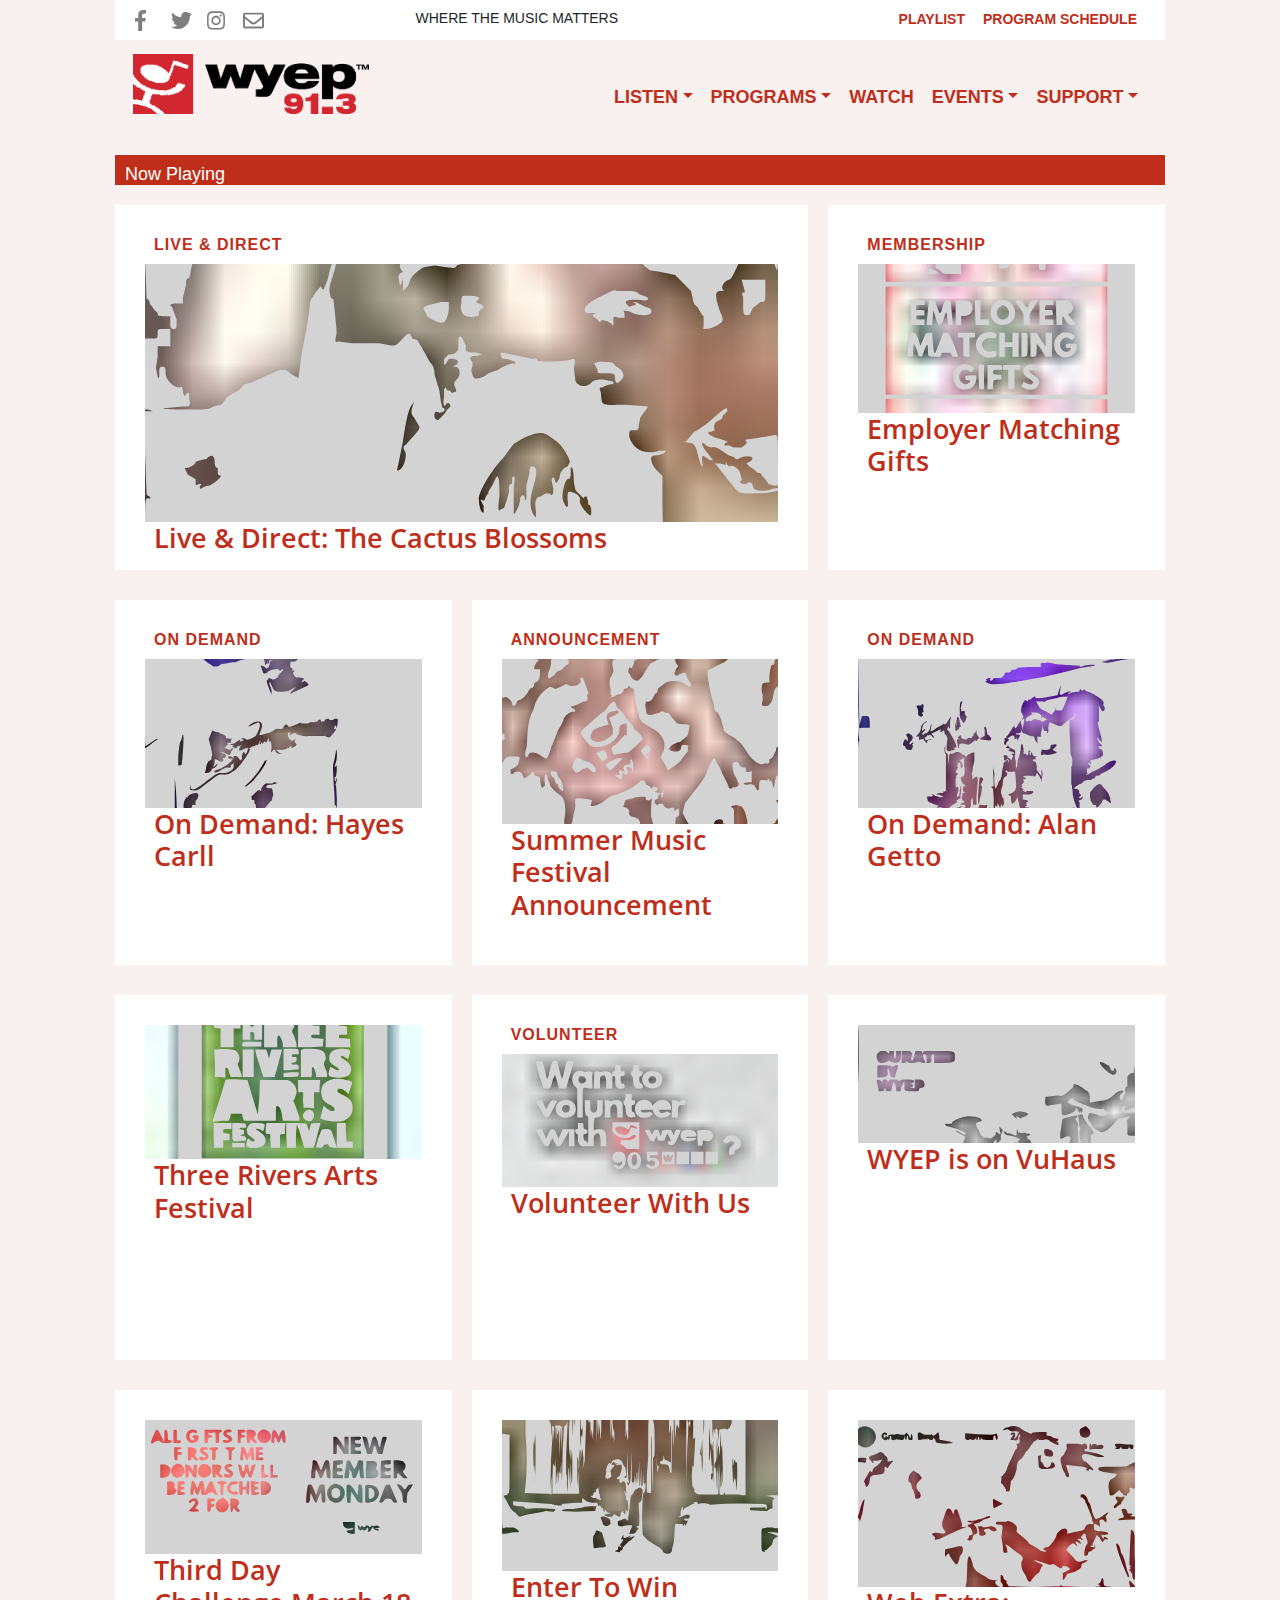
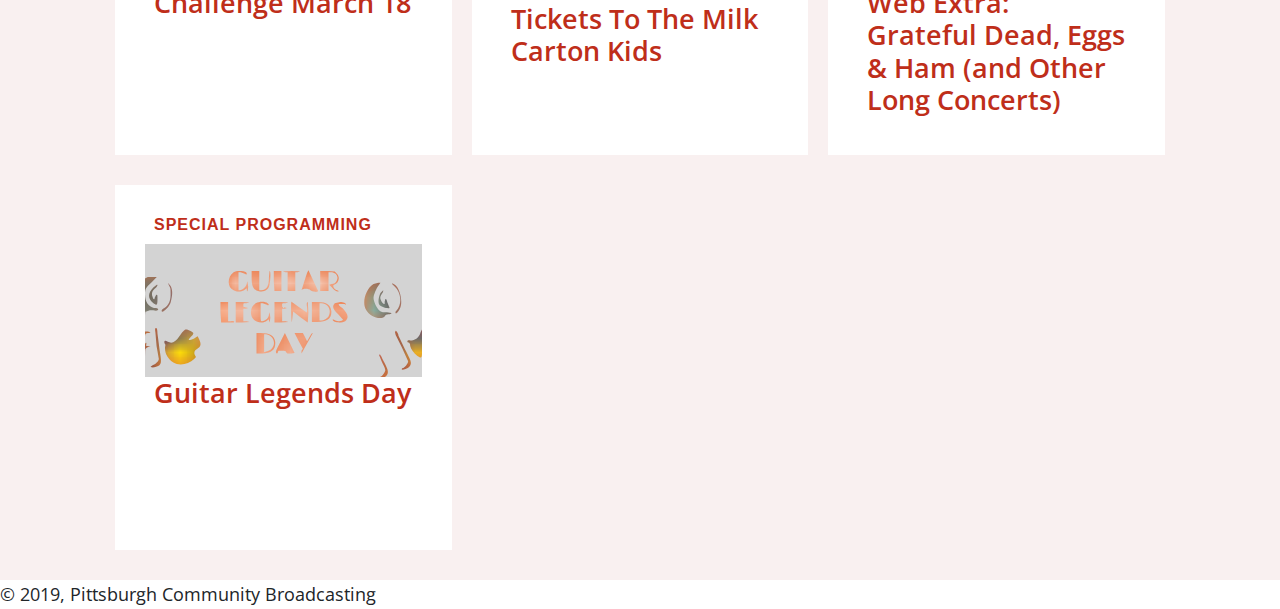
==== commit 5ceb982b: "Updates" ====
--- a/index.html
+++ b/index.html
@@ -27,21 +27,21 @@
 /* sc-component-id: Card__Title-tu44g7-1 */
 .VcHrl{font-size:1.5em;font-weight:600;margin:0rem 0.5rem 0.5rem;}
 /* sc-component-id: Card__Category-tu44g7-2 */
-.jCQFff{margin:0rem;color:#bf2e1a;font-weight:600;text-transform:uppercase;font-weight:600;font-family:"Source Sans Pro",Helvetica,Arial,serif;line-height:20px;-webkit-letter-spacing:1px;-moz-letter-spacing:1px;-ms-letter-spacing:1px;letter-spacing:1px;font-size:16px;margin:0rem 0.5rem 0.5rem;}</style><link rel="preload" as="font" type="font/woff2" crossorigin="anonymous" href="/wyep.org/google-fonts/s/sourcesanspro/v12/6xK3dSBYKcSV-LCoeQqfX1RYOo3qOK7l.woff2"/><style type="text/css">@font-face{font-family:'Source Sans Pro';font-style:normal;font-weight:400;src:local('Source Sans Pro Regular'),local('SourceSansPro-Regular'),url(/wyep.org/google-fonts/s/sourcesanspro/v12/6xK3dSBYKcSV-LCoeQqfX1RYOo3qOK7l.woff2) format('woff2'),url(/wyep.org/google-fonts/s/sourcesanspro/v12/6xK3dSBYKcSV-LCoeQqfX1RYOo3qOK7j.woff) format('woff');font-display: swap}</style><title data-react-helmet="true">91.3FM WYEP | WHERE THE MUSIC MATTERS | WYEP</title><link data-react-helmet="true" rel="icon" href="[data-uri]"/><meta data-react-helmet="true" charSet="utf-8"/><meta data-react-helmet="true" name="viewport" content="width=device-width, initial-scale=1"/><meta data-react-helmet="true" name="description" content="Music experiences handcrafted by humans"/><meta data-react-helmet="true" property="og:title" content="91.3FM WYEP | WHERE THE MUSIC MATTERS"/><meta data-react-helmet="true" property="og:description" content="Music experiences handcrafted by humans"/><meta data-react-helmet="true" property="og:type" content="website"/><meta data-react-helmet="true" name="twitter:card" content="summary"/><meta data-react-helmet="true" name="twitter:creator" content="@wyepfm"/><meta data-react-helmet="true" name="twitter:title" content="91.3FM WYEP | WHERE THE MUSIC MATTERS"/><meta data-react-helmet="true" name="twitter:description" content="Music experiences handcrafted by humans"/><meta data-react-helmet="true" name="keywords" content="radio, indie, noncommercial, independent, music, singer songwriter, festival, concert"/><link rel="manifest" href="/wyep.org/manifest.webmanifest"/><meta name="theme-color" content="#663399"/><link rel="apple-touch-icon" sizes="48x48" href="/wyep.org/icons/icon-48x48.png?v=null"/><link rel="apple-touch-icon" sizes="72x72" href="/wyep.org/icons/icon-72x72.png?v=null"/><link rel="apple-touch-icon" sizes="96x96" href="/wyep.org/icons/icon-96x96.png?v=null"/><link rel="apple-touch-icon" sizes="144x144" href="/wyep.org/icons/icon-144x144.png?v=null"/><link rel="apple-touch-icon" sizes="192x192" href="/wyep.org/icons/icon-192x192.png?v=null"/><link rel="apple-touch-icon" sizes="256x256" href="/wyep.org/icons/icon-256x256.png?v=null"/><link rel="apple-touch-icon" sizes="384x384" href="/wyep.org/icons/icon-384x384.png?v=null"/><link rel="apple-touch-icon" sizes="512x512" href="/wyep.org/icons/icon-512x512.png?v=null"/><link as="script" rel="preload" href="/wyep.org/component---src-pages-index-js-c5c98e76ec04e485c5fd.js"/><link as="script" rel="preload" href="/wyep.org/app-3217c1c6cb5efd48d785.js"/><link as="script" rel="preload" href="/wyep.org/2-5f692b92d41ccb561204.js"/><link as="script" rel="preload" href="/wyep.org/1-5dd91a69404004daef06.js"/><link as="script" rel="preload" href="/wyep.org/styles-3ea9c64d49087386d641.js"/><link as="script" rel="preload" href="/wyep.org/webpack-runtime-9f102c04a860719bc92e.js"/><link as="fetch" rel="preload" href="/wyep.org/static/d/327/path---index-6a9-QsgcMOGzIiKLBc1GPcSFjPezIFs.json" crossorigin="use-credentials"/></head><body><noscript id="gatsby-noscript">This app works best with JavaScript enabled.</noscript><div id="___gatsby"><div style="outline:none" tabindex="-1" role="group"><div class="siteRoot"><div class="siteContent"><header><div class="outer sc-bdVaJa jZckKQ"><section class="Container__Wrapper-sc-1ryszbg-0 fRGyrC"><div class="headStrip1 d-none d-lg-block" style="background:white;font-family:&quot;Source Sans Pro&quot;,
+.jCQFff{margin:0rem;color:#bf2e1a;font-weight:600;text-transform:uppercase;font-weight:600;font-family:"Source Sans Pro",Helvetica,Arial,serif;line-height:20px;-webkit-letter-spacing:1px;-moz-letter-spacing:1px;-ms-letter-spacing:1px;letter-spacing:1px;font-size:16px;margin:0rem 0.5rem 0.5rem;}</style><link rel="preload" as="font" type="font/woff2" crossorigin="anonymous" href="/wyep.org/google-fonts/s/sourcesanspro/v12/6xK3dSBYKcSV-LCoeQqfX1RYOo3qOK7l.woff2"/><style type="text/css">@font-face{font-family:'Source Sans Pro';font-style:normal;font-weight:400;src:local('Source Sans Pro Regular'),local('SourceSansPro-Regular'),url(/wyep.org/google-fonts/s/sourcesanspro/v12/6xK3dSBYKcSV-LCoeQqfX1RYOo3qOK7l.woff2) format('woff2'),url(/wyep.org/google-fonts/s/sourcesanspro/v12/6xK3dSBYKcSV-LCoeQqfX1RYOo3qOK7j.woff) format('woff');font-display: swap}</style><title data-react-helmet="true">91.3FM WYEP | WHERE THE MUSIC MATTERS | WYEP</title><link data-react-helmet="true" rel="icon" href="[data-uri]"/><meta data-react-helmet="true" charSet="utf-8"/><meta data-react-helmet="true" name="viewport" content="width=device-width, initial-scale=1"/><meta data-react-helmet="true" name="description" content="Music experiences handcrafted by humans"/><meta data-react-helmet="true" property="og:title" content="91.3FM WYEP | WHERE THE MUSIC MATTERS"/><meta data-react-helmet="true" property="og:description" content="Music experiences handcrafted by humans"/><meta data-react-helmet="true" property="og:type" content="website"/><meta data-react-helmet="true" name="twitter:card" content="summary"/><meta data-react-helmet="true" name="twitter:creator" content="@wyepfm"/><meta data-react-helmet="true" name="twitter:title" content="91.3FM WYEP | WHERE THE MUSIC MATTERS"/><meta data-react-helmet="true" name="twitter:description" content="Music experiences handcrafted by humans"/><meta data-react-helmet="true" name="keywords" content="radio, indie, noncommercial, independent, music, singer songwriter, festival, concert"/><link rel="manifest" href="/wyep.org/manifest.webmanifest"/><meta name="theme-color" content="#663399"/><link rel="apple-touch-icon" sizes="48x48" href="/wyep.org/icons/icon-48x48.png?v=null"/><link rel="apple-touch-icon" sizes="72x72" href="/wyep.org/icons/icon-72x72.png?v=null"/><link rel="apple-touch-icon" sizes="96x96" href="/wyep.org/icons/icon-96x96.png?v=null"/><link rel="apple-touch-icon" sizes="144x144" href="/wyep.org/icons/icon-144x144.png?v=null"/><link rel="apple-touch-icon" sizes="192x192" href="/wyep.org/icons/icon-192x192.png?v=null"/><link rel="apple-touch-icon" sizes="256x256" href="/wyep.org/icons/icon-256x256.png?v=null"/><link rel="apple-touch-icon" sizes="384x384" href="/wyep.org/icons/icon-384x384.png?v=null"/><link rel="apple-touch-icon" sizes="512x512" href="/wyep.org/icons/icon-512x512.png?v=null"/><link as="script" rel="preload" href="/wyep.org/component---src-pages-index-js-c5c98e76ec04e485c5fd.js"/><link as="script" rel="preload" href="/wyep.org/app-3217c1c6cb5efd48d785.js"/><link as="script" rel="preload" href="/wyep.org/2-5f692b92d41ccb561204.js"/><link as="script" rel="preload" href="/wyep.org/1-5dd91a69404004daef06.js"/><link as="script" rel="preload" href="/wyep.org/styles-3ea9c64d49087386d641.js"/><link as="script" rel="preload" href="/wyep.org/webpack-runtime-31b066d380c315381a2a.js"/><link as="fetch" rel="preload" href="/wyep.org/static/d/384/path---index-6a9-VQX1zHnIc08gU4FGf1hV1P5fAXA.json" crossorigin="use-credentials"/></head><body><noscript id="gatsby-noscript">This app works best with JavaScript enabled.</noscript><div id="___gatsby"><div style="outline:none" tabindex="-1" role="group"><div class="siteRoot"><div class="siteContent"><header><div class="outer sc-bdVaJa jZckKQ"><section class="Container__Wrapper-sc-1ryszbg-0 fRGyrC"><div class="headStrip1 d-none d-lg-block" style="background:white;font-family:&quot;Source Sans Pro&quot;,
                 Helvetica,
                 Arial,
-                serif;font-weight:400;font-size:14px;padding:10px 10px 10px 20px"><a href="https://www.facebook.com/WYEP91.3fm/"><div class="header__StyledSocialIcon-sc-1n57357-0 xrmtj"></div></a><a href="https://twitter.com/WYEP"><div class="header__StyledSocialIcon-sc-1n57357-0 etpEmy"></div></a><a href="https://twitter.com/gatsbyjs"><div class="header__StyledSocialIcon-sc-1n57357-0 hNSzlk"></div></a><a href="https://twitter.com/gatsbyjs"><div class="header__StyledSocialIcon-sc-1n57357-0 sgjHm"></div></a><div class="f-right play-prog"><a href="http://wyep.org/program">PROGRAM SCHEDULE</a></div><div class="f-right play-prog"><a href="http://wyep.org/playlist">PLAYLIST</a></div><div class="slogan">WHERE THE MUSIC MATTERS</div></div><div class="headRow2 sc-bwzfXH etUGvu"><div id="mobilemenu"><nav class="navbar navbar-expand-lg navbar-light"><span class="navbar-brand"><img src="[data-uri]" alt="Logo" style="height:60px;width:246px;padding-right:10px;padding-left:0px;display:inline-block"/></span><button aria-controls="responsive-navbar-nav" type="button" aria-label="Toggle navigation" class="navbar-toggler"><span class="navbar-toggler-icon"></span></button><div class="navbar-collapse collapse" id="responsive-navbar-nav"><div class="ml-auto navbar-nav"><div class="dropdown-menu-right dropdown nav-item"><a aria-haspopup="true" aria-expanded="false" href="#" class="dropdown-toggle nav-link" role="button">LISTEN</a><div class="dropdown-menu"><a href="http://wyep.org/listen" class="dropdown-menu-right dropdown-item">LISTEN</a><a href="http://wyep.org/playlist" class="dropdown-menu-right dropdown-item">PLAYLIST</a><a href="http://wyep.org/liveanddirect" class="dropdown-menu-right dropdown-item">LIVE &amp; DIRECT</a><a href="http://wyep.org/local913" class="dropdown-menu-right dropdown-item">LOCAL 913</a><a href="http://wyep.org/ondemand" class="dropdown-menu-right dropdown-item">ON DEMAND</a></div></div><div class="dropdown-menu-right dropdown nav-item"><a aria-haspopup="true" aria-expanded="false" href="#" class="dropdown-toggle nav-link" role="button">PROGRAMS</a><div class="dropdown-menu"><a href="http://wyep.org/programs" class="dropdown-menu-right dropdown-item">PROGRAMS</a><a href="http://wyep.org/schedule" class="dropdown-menu-right dropdown-item">SCHEDULE</a><a href="http://wyep.org/hosts" class="dropdown-menu-right dropdown-item">HOSTS</a><a href="http://wyep.org/reimagination" class="dropdown-menu-right dropdown-item">REIMAGINATION</a></div></div><a href="http://wyep.org/watch" data-rb-event-key="http://wyep.org/watch" class="nav-link">WATCH</a><div class="dropdown-menu-right dropdown nav-item"><a aria-haspopup="true" aria-expanded="false" href="#" class="dropdown-toggle nav-link" role="button">EVENTS</a><div class="dropdown-menu"><a href="http://wyep.org/events" class="dropdown-menu-right dropdown-item">EVENTS</a><a href="http://wyep.org/listen" class="dropdown-menu-right dropdown-item">PROGRAMS</a><a href="http://wyep.org/listen" class="dropdown-menu-right dropdown-item">WATCH</a><a href="http://wyep.org/listen" class="dropdown-menu-right dropdown-item">EVENTS</a></div></div><div class="dropdown-menu-right dropdown nav-item"><a aria-haspopup="true" aria-expanded="false" href="#" class="dropdown-toggle nav-link" role="button">SUPPORT</a><div class="dropdown-menu"><a href="http://wyep.org/support" class="dropdown-menu-right dropdown-item">SUPPORT</a><a href="http://wyep.org/donate" class="dropdown-menu-right dropdown-item">DONATE NOW</a><a href="http://wyep.org/membership" class="dropdown-menu-right dropdown-item">ABOUT MEMBERSHIP</a><a href="http://wyep.org/cars" class="dropdown-menu-right dropdown-item">VEHICLE DONATIONS</a><a href="http://wyep.org/volunteer" class="dropdown-menu-right dropdown-item">VOLUNTEER</a><a href="http://wyep.org/underwriting" class="dropdown-menu-right dropdown-item">UNDERWRITING</a><a href="http://wyep.org/mediasponsorship" class="dropdown-menu-right dropdown-item">MEDIA SPONSORSHIP</a><a href="http://wyep.org/listen" class="dropdown-menu-right dropdown-item">MANAGE MY SUSTAINING MEMBERSHIP</a><a href="http://wyep.org/matching" class="dropdown-menu-right dropdown-item">EMPLOYER MATCHING GIFTS</a></div></div></div></div></nav></div></div><div class="headRow3 sc-htpNat huuPGy">Now Playing</div></section></div></header><main><section class="Container__Wrapper-sc-1ryszbg-0 fRGyrC"><div class="row CardList__List-sc-1bp9mqh-0 eThGBu"><div class="col-md-4 col-lg-4"><div class="d-flex flex-column align-items-end justify-content-between p-3 block"><a href="http://wyep.org/support/membership/matching-gifts"><h3 class="Card__Category-tu44g7-2 jCQFff">Membership</h3><div class=" gatsby-image-wrapper" style="position:relative;overflow:hidden"><div style="width:100%;padding-bottom:70.4%"></div><div style="background-color:#eeeeee;position:absolute;top:0;bottom:0;opacity:1;transition-delay:0.25s;right:0;left:0"></div><img src="[data-uri]" alt="" style="position:absolute;top:0;left:0;width:100%;height:100%;object-fit:cover;object-position:center;opacity:1;transition:opacity 0.5s;transition-delay:0.25s"/><img src="data:image/svg+xml,%3csvg xmlns=&#x27;http://www.w3.org/2000/svg&#x27; width=&#x27;400&#x27; height=&#x27;225&#x27;%3e%3cpath d=&#x27;M0 113v112h40v-25h160l160 1v24h41V0h-41v30H40V0H0v113M133 1l-10 1c-10 0-10 0-11 4-1 3 0 4 4 6l6 5c2 2 3 2 15 2h12V0h-7l-9 1m77 1l-3 2c-3 0-3 0-3 4 0 3 0 3 5 3s8-1 10-6c3-5 3-5-3-5-5 0-6 0-6 2m51 4l1 7h4c5 0 5 0 5-7V3h7l10-1c1-2 1-2-13-2h-14v6M97 11v8h9l10-1c0-1-5-5-10-6l-9-1M40 116v78h320V37H40v79m163-59c-8 3-13 13-11 22 5 21 35 17 35-4 0-7-6-16-11-17-6-2-10-2-13-1M76 75v18h20v-8h-6c-6 0-6 0-6-3s0-3 6-3h6v-7l-6-1h-6v-7h12v-7H76v18m26-16l-3 33 4 1h4l1-11 1-10 3 10c3 10 3 10 6 10s3-1 6-8c3-12 4-12 5-1l1 10h4c2 0 3-1 3-2a782 782 0 0 1-3-33l-5-1c-3 0-3 1-6 7l-3 10-2 2s-5-11-6-17c-1-3-10-3-10 0m39 16v18h8V80h5c8-1 13-7 11-14-1-7-4-8-15-9h-9v18m28 0l1 18h19v-8h-12V57h-8v18m58-17l6 9c6 9 6 9 6 16 0 9 1 10 5 10h4v-9c0-8 0-8 6-17l6-10h-5c-5 0-5 0-8 6l-3 5-4-5c-3-6-4-6-8-6l-5 1m35 17v18h20v-8h-12v-3c0-3 0-3 5-3 7 0 7 0 6-5 0-3 0-3-6-3h-5v-3l1-4h11v-7h-20v18m24 0l1 18h8v-7l1-6 4 7c5 6 6 6 9 6 7 0 7-1-2-11-4-4-4-4-1-6 6-3 6-13 0-17-2-2-4-2-11-2h-9v18m-79-10c-10 4-8 20 2 20 6 0 10-5 9-12-2-7-7-10-11-8m-24 39c-16 6-17 26-2 34 7 4 19 2 19-2 0-5-2-6-6-5-5 2-10 0-13-4s-3-7 0-11 9-5 14-4c3 1 5-1 5-5 0-3-10-5-17-3m112 0c-4 1-10 8-11 12-4 17 9 29 24 22 5-3 8-7 8-13v-5h-5c-11 0-11 0-11 3s0 3 4 3 5 1 2 4c-5 5-14 0-14-8 0-9 8-14 14-9 3 2 3 2 5 0 3-3 3-4-1-7-3-2-10-3-15-2m-221 5l-3 29 5 1 4-1c-1-3 0-18 1-18l4 9c2 9 3 10 5 10 3 0 3-1 6-10 4-10 5-10 5 0s0 10 9 10h9l1-3c1-3 1-3 7-3s7 0 8 3 2 3 6 3c5 0 5 2-3-19l-7-15-4-1h-4l-6 16c-7 18-7 19-9-3l-1-13h-5l-4 1-4 9-4 9-3-10-4-8-4-1h-5v5m70-1c0 3 0 3 4 3h4v27l5 1h4v-28h4c4 0 4 0 4-3v-4h-25v4m60 14v17h8v-14h11v14h9v-35h-9v14h-11v-14h-8v18m32 0v17h4c5 0 5-1 5-18s0-17-5-17h-4v18m13 0v17h4c5 0 5-2 5-13v-7l7 10 6 10h9v-35h-9v20l-7-10-6-10h-9v18m-102 29c-10 5-13 21-5 30 5 6 12 7 20 4 6-3 8-7 9-14v-5h-8l-8 1v3c0 2 0 3 3 3 5 0 5 2 2 4-9 7-19-8-11-17 3-3 9-3 12 0 2 2 2 2 5-1s2-4-3-7c-4-2-11-3-16-1m27 0v18l1 17h7v-35l-3-1-5 1m13 0v35h8v-7l1-6 5-1h6v-3c0-4 0-4-6-4-5-1-6-1-6-4 0-2 1-3 7-3h6v-4l-1-3h-20m25 0c-3 0-3 1-3 4s0 3 4 3h4v28h4c5 0 5 0 5-16v-12h4c4 0 4 0 4-3v-4h-22m31 1c-7 5-6 13 3 18 6 4 8 5 6 8-2 2-6 1-10-1l-3-2-1 3c-3 4-2 5 1 6 8 5 18 3 21-3 4-7 1-11-7-16-6-3-8-7-4-7l7 1c1 1 1 1 3-3l2-3-4-1c-5-3-10-2-14 0&#x27; fill=&#x27;%23d3d3d3&#x27; fill-rule=&#x27;evenodd&#x27;/%3e%3c/svg%3e" alt="" style="position:absolute;top:0;left:0;width:100%;height:100%;object-fit:cover;object-position:center;opacity:1;transition:opacity 0.5s;transition-delay:0.25s"/><noscript><picture><img sizes="(max-width: 500px) 100vw, 500px" src="/wyep.org/static/81df0f07e3bca596e3026d9b4b365326/fe77d/WYEP%2520Matching%2520Gifts%2520%25282%2529_0.jpg" alt="" style="position:absolute;top:0;left:0;transition:opacity 0.5s;transition-delay:0.5s;opacity:1;width:100%;height:100%;object-fit:cover;object-position:center"/></picture></noscript></div><h2 class="Card__Title-tu44g7-1 VcHrl">
+                serif;font-weight:400;font-size:14px;padding:10px 10px 10px 20px"><a href="https://www.facebook.com/WYEP91.3fm/"><div class="header__StyledSocialIcon-sc-1n57357-0 xrmtj"></div></a><a href="https://twitter.com/WYEP"><div class="header__StyledSocialIcon-sc-1n57357-0 etpEmy"></div></a><a href="https://twitter.com/gatsbyjs"><div class="header__StyledSocialIcon-sc-1n57357-0 hNSzlk"></div></a><a href="https://twitter.com/gatsbyjs"><div class="header__StyledSocialIcon-sc-1n57357-0 sgjHm"></div></a><div class="f-right play-prog"><a href="http://wyep.org/program">PROGRAM SCHEDULE</a></div><div class="f-right play-prog"><a href="http://wyep.org/playlist">PLAYLIST</a></div><div class="slogan">WHERE THE MUSIC MATTERS</div></div><div class="headRow2 sc-bwzfXH etUGvu"><div id="mobilemenu"><nav class="navbar navbar-expand-lg navbar-light"><span class="navbar-brand"><img src="[data-uri]" alt="Logo" style="height:60px;width:246px;padding-right:10px;padding-left:0px;display:inline-block"/></span><button aria-controls="responsive-navbar-nav" type="button" aria-label="Toggle navigation" class="navbar-toggler"><span class="navbar-toggler-icon"></span></button><div class="navbar-collapse collapse" id="responsive-navbar-nav"><div class="ml-auto navbar-nav"><div class="dropdown-menu-right dropdown nav-item"><a aria-haspopup="true" aria-expanded="false" href="#" class="dropdown-toggle nav-link" role="button">LISTEN</a><div class="dropdown-menu"><a href="http://wyep.org/listen" class="dropdown-menu-right dropdown-item">LISTEN</a><a href="http://wyep.org/playlist" class="dropdown-menu-right dropdown-item">PLAYLIST</a><a href="http://wyep.org/liveanddirect" class="dropdown-menu-right dropdown-item">LIVE &amp; DIRECT</a><a href="http://wyep.org/local913" class="dropdown-menu-right dropdown-item">LOCAL 913</a><a href="http://wyep.org/ondemand" class="dropdown-menu-right dropdown-item">ON DEMAND</a></div></div><div class="dropdown-menu-right dropdown nav-item"><a aria-haspopup="true" aria-expanded="false" href="#" class="dropdown-toggle nav-link" role="button">PROGRAMS</a><div class="dropdown-menu"><a href="http://wyep.org/programs" class="dropdown-menu-right dropdown-item">PROGRAMS</a><a href="http://wyep.org/schedule" class="dropdown-menu-right dropdown-item">SCHEDULE</a><a href="http://wyep.org/hosts" class="dropdown-menu-right dropdown-item">HOSTS</a><a href="http://wyep.org/reimagination" class="dropdown-menu-right dropdown-item">REIMAGINATION</a></div></div><a href="http://wyep.org/watch" data-rb-event-key="http://wyep.org/watch" class="nav-link">WATCH</a><div class="dropdown-menu-right dropdown nav-item"><a aria-haspopup="true" aria-expanded="false" href="#" class="dropdown-toggle nav-link" role="button">EVENTS</a><div class="dropdown-menu"><a href="http://wyep.org/events" class="dropdown-menu-right dropdown-item">EVENTS</a><a href="http://wyep.org/listen" class="dropdown-menu-right dropdown-item">PROGRAMS</a><a href="http://wyep.org/listen" class="dropdown-menu-right dropdown-item">WATCH</a><a href="http://wyep.org/listen" class="dropdown-menu-right dropdown-item">EVENTS</a></div></div><div class="dropdown-menu-right dropdown nav-item"><a aria-haspopup="true" aria-expanded="false" href="#" class="dropdown-toggle nav-link" role="button">SUPPORT</a><div class="dropdown-menu"><a href="http://wyep.org/support" class="dropdown-menu-right dropdown-item">SUPPORT</a><a href="http://wyep.org/donate" class="dropdown-menu-right dropdown-item">DONATE NOW</a><a href="http://wyep.org/membership" class="dropdown-menu-right dropdown-item">ABOUT MEMBERSHIP</a><a href="http://wyep.org/cars" class="dropdown-menu-right dropdown-item">VEHICLE DONATIONS</a><a href="http://wyep.org/volunteer" class="dropdown-menu-right dropdown-item">VOLUNTEER</a><a href="http://wyep.org/underwriting" class="dropdown-menu-right dropdown-item">UNDERWRITING</a><a href="http://wyep.org/mediasponsorship" class="dropdown-menu-right dropdown-item">MEDIA SPONSORSHIP</a><a href="http://wyep.org/listen" class="dropdown-menu-right dropdown-item">MANAGE MY SUSTAINING MEMBERSHIP</a><a href="http://wyep.org/matching" class="dropdown-menu-right dropdown-item">EMPLOYER MATCHING GIFTS</a></div></div></div></div></nav></div></div><div class="headRow3 sc-htpNat huuPGy">Now Playing</div></section></div></header><main><section class="Container__Wrapper-sc-1ryszbg-0 fRGyrC"><div class="row CardList__List-sc-1bp9mqh-0 eThGBu"><div class="col-md-8 col-lg-8"><div class="d-flex flex-column align-items-end justify-content-between p-3 block"><a href="http://wyep.org/live-direct-sessions"><h3 class="Card__Category-tu44g7-2 jCQFff">Live &amp; Direct</h3><div class=" gatsby-image-wrapper" style="position:relative;overflow:hidden"><div style="width:100%;padding-bottom:70.4%"></div><div style="background-color:#eeeeee;position:absolute;top:0;bottom:0;opacity:1;transition-delay:0.25s;right:0;left:0"></div><img src="[data-uri]" alt="" style="position:absolute;top:0;left:0;width:100%;height:100%;object-fit:cover;object-position:center;opacity:1;transition:opacity 0.5s;transition-delay:0.25s"/><img src="data:image/svg+xml,%3csvg xmlns=&#x27;http://www.w3.org/2000/svg&#x27; width=&#x27;400&#x27; height=&#x27;225&#x27;%3e%3cpath d=&#x27;M0 27l1 26c1 0 2 1 2 3l3 4 2 2c0 2 1 2 4 2h4v4c0 3 0 4 2 4s2 0 2-6l-3-8c-2-1-1-2 3-2h4v-4l1-4 1-4c0-3 0-4 2-4l1-5 2-9 1-7v-3l2-4c0-4 0-4 3-4s3 0 3-4V0H0v27M110 2c2 1 2 2 2 6 0 7 0 8 2 9 3 0 9-4 9-7 0-2 1-3 3-1h4l3-1 6-1c8 2 21 2 21 1l2-1h2l-1 1-1 1 2 1c4 0 4 1 1 6-2 6-3 9-1 8h1l-1 1c-1 0-3 5-3 8l1 2 1 1-2 1-1 2 1 5h1l1-4v-1 9c-1 2-1 2 0 0l3-3 1-2c0-3 5-8 9-10l7-1c13 2 13 2 14 0l5-2 15 1c2 1 3 0 3-2s-1-3-2-3c-1-1-2-1-1-4l-1-2c-1 1-1 0-1-1 0-5-4-9-8-9l-6-2-4-1h-4c-5-2-9-3-9-1l-2 1-4 2c-2 0-2 0-1-2l2-2 2-1h3l3-1 4-1c2-3-6-2-14 0-4 1-7 2-8 1l-1 1-1 2-2-1 2-2 1-2-30-1c-30 0-30 0-28 2m127 2l1 4 2 3 2 3v-4l-1-4 1-1 2 3c2 2 3 3 3 1V8l1 2c-1 0-1 1 0 0v6c2-1 4 1 4 4l2 4 1 2c0 2 3 2 5 0a63 63 0 0 1 20-9l12-1c12 1 18 2 16 5l1 3 2 2c0 2 4 6 8 9l7 1 9 2 10 10 1 4c0 2 1 5 3 6l3 5 1 1v7c-2 2 5 1 8-1 5-3 5-3 2-10-3-9-3-12 1-12 2 0 2 0 1-1-1-2 1-5 4-6 2-1 3-4 5-8 3-7 4-8 9-11 7-3 13 1 15 10 2 5 2 5 2-13V0H237v4M121 24l-1 2-1 2-2 6a48 48 0 0 1-4 13h-1l-1-2-4 5-1 2c-1 0-2 3-2 7l-2 13a255 255 0 0 0-5 31l-4-2-4-3h-4l-9 4-9 4-4 1-4 4-4 2-3 2-3 4-1 1-5 1c-2 2-6 2-20 2-11 0-14-1-9-1l10-1h2c2 0 3 0 2-5 0-4 0-4-2-3-1 2-1 2-2-1 0-3-1-4-2-3-4 0-9-5-9-9 0-3 0-4-2-4s-2 1-2 4c0 4 0 4-1 2l-1-5v-1l1-6v-7h8V72h-4c-4 0-4 0-4 3s0 3-4 3H0v45h2l3 1H0v26l1 27c3 1 3 3 1 2-2 0-2 0-2 23v23h120v-3l1-4 1 2 1 1 1 2a3979 3979 0 0 0 183 1c2 0 2-1 2-4s0-4 2-4l1-1 5-1c4-1 4 0 6 2 0 2 2 4 3 5 2 1 2 1 2-2s0-3 1 1c0 4 1 5 5 5l4-1c0-10-5-23-8-21-2 2-3-6-3-22v-16l-3-3c-4-4-6-10-2-10s8-2 7-3h-4c-9 3-17-1-19-9 0-4 0-4 3-4 2 0 3 0 3-3l1-5 5-7-14-1c-17 0-15 1-16-8-1-3-1-3 1-3l2-1 3-1c3 0 3-2 0-2-5-2-11-1-12 1-3 3-8 3-10-1l-1-8c1-6 1-6-1-6-5 2-21 2-22 1 0-1-1-2-3-1l-9-2c-11-2-12-3-11 0 0 2 1 2 4 2l5 2v1c-2-1-9 2-11 4l-3 1-3 1c-3 3-8 4-9 3-2-3-2-6-1-7v-3c-3-3-1-4 3-4l3-1-4-1c-6 0-7-1-6-4l-1-2-1-2c-1-3-3-3-3 0v5c0 3-4 5-6 4l-3 3v4l1-1 2-3c5-1 8 2 4 4-2 1-2 1 0 1 3 0 4 5 1 8-2 2-2 3-1 5s1 3-1 3c-1 1-2 0-2-1h-2l-1-2-1 1v5c-1 4 0 7 1 5s3-1 3 1l-1 1-1 1-2 3-3 3c-1 2-4-1-3-3 0-2 1-2 3-1 2 0 4-1 3-3h-1l-1-4-1-7-3-10c0-4-1-6-3-8l-5-9-3-5-3-1c-2-4-2-4-7 1-4 4-4 4-9 3l-5-1h-17l-9-1c-2 1-2 0-1-5v-3l-1-10-1-9c-2 1-3-6-2-9l3-10 2-9c1-2 0-3-1-1m256 17l2 7v1c-2 0-2 0-1 3v7c0 4 1 5 4 4l2-4 5-4c3 0 3 0 3-7v-7h-15m-84 8l-8 4c-8 4-10 10-3 9h3l-2 1v1l3 2c1 2 2 2 2 1s5 0 7 2c1 2 1 1 1-3 0-2 0-2 3-1h4v-3c-2-2 2-2 5 0 5 2 12 2 12-1 0-2-1-2-4-3l-4-2-2-1c-2 0-2 0 0 1 1 1 1 1-1 1l-3 1-2-2c-1-2 2-3 11-2 4 0 4-2 0-3l-3-1c0-1-2-2-6-2h-8c-1-1-3 0-5 1m-93 6c-1 5 0 8 3 9s8 0 8-1v-2l2-2c2 0 1-2-2-3-2-1-2-1-1-2 3-2 0-3-6-3-4 0-4 0-4 4m-21 2c-3 1-4 2-2 4l1 2c-1 1 8 6 10 5 2 0 4-5 4-9v-4h-5l-8 2m105 37l1 2 1 2c0 2 0 2 2 2h5c4 0 4 1 4 3 0 4 2 4 5 0 1-2 0-5-4-7l-2-2c0-1-11-2-12 0m-116 27c-2 4-3 9-5 22l-2 10-1 5c-1 4-1 4 1 3 3-2 5-10 3-12-1-2-1-3 1-4 9-10 9-10 8-12l-3-5c-2-2-2-4-1-7l1-3-2 3m195 4l-8 7-6 4-2 1-5 6c-2 0-2 0 1 1 4 0 5 1 7 10 2 6 3 7 2 1 0-3 0-3 2-2l3 2h2l-4-5c-4-5-4-8 0-4l3 1c1-1 4 0 8 3l3 2 3 1c1 1 2 2 3 1 6-3 12-1 7 2l-2 1 2 2 3 2 2 2c2 0 3 1 3 2l2 2 2 3 3 1h3v-16c0-15 0-16-2-16l-11 2-8 1c2 2 2 2-2 5h-5c-2-1-4-2-5-1l-1-1 1-1c3 0-1-2-6-3-5-2-7-4-3-4l2-1c-1-3 0-5 2-6 1 0 3-1 3-3l2-2 1-1c0-3-1-2-5 1m-119 14c-6 2-12 6-12 7l-6 8c-7 7-16 22-15 26 0 5 2 9 3 8v-4l-2-4h1c1 1 1 1 2-1l1-2 1-1v-1l3-5c3-8 4-6 4 7-1 9-1 11 1 9l2-1 1-3 1-3 1-4c0-4 0-5 2-5v-4c2-2 2 0 1 6v17c1 0 4-6 4-9s3-4 3-1c0 2 0 2 1 0v-8l2-8c0-3 0-4 2-4 3 0 3 4 0 14-2 7-2 13 1 17 1 2 1 2 1-3-1-6 0-9 3-9l3-2h3c1 2 2 1 2-3l-1-5v-1c1-2 2-1 2 1 1 2 1 2 3-2 0-3 2-5 3-6l2-1 1-2c2-1-4-11-8-14-8-6-9-6-16-4M39 154l-4 1-3 1c0 2-4 4-7 4l2 4 5 3v2c0 2 0 2 2 1 2 0 2 0 1 1-1 2 0 3 2 1l3-1c1 1 8-5 8-6l-2-1v-4c-1 0-2-1-2-4 0-4-2-5-5-2m321 3l1 1 4 5a115 115 0 0 0 8 10c3 3 3 3 11 3 9 0 15-1 16-2 1-2-1-2-6 0-6 1-10 0-10-3 0-2-2-3-4-1h-2c-2 0-3-2-1-2v-1l-1-4c0-2-5-6-7-4l-1-1-1-2v2l-4-1h-3m-91 3v5l-1 2c-2-2-5 9-4 13 2 6 4 6 3 0 0-5 0-5 2-5 4 1 6 3 6 5-1 1 1 5 4 8s3 2 3-1-1-4-2-4v-2l-1-3h-1l-1 1-1-1-4-4-1-5c0-7-1-11-2-9&#x27; fill=&#x27;%23d3d3d3&#x27; fill-rule=&#x27;evenodd&#x27;/%3e%3c/svg%3e" alt="" style="position:absolute;top:0;left:0;width:100%;height:100%;object-fit:cover;object-position:center;opacity:1;transition:opacity 0.5s;transition-delay:0.25s"/><noscript><picture><img sizes="(max-width: 500px) 100vw, 500px" src="/wyep.org/static/f8e57b842c7323e10b2aff8d12836c9a/fe77d/CactusBlossoms_0.jpg" alt="" style="position:absolute;top:0;left:0;transition:opacity 0.5s;transition-delay:0.5s;opacity:1;width:100%;height:100%;object-fit:cover;object-position:center"/></picture></noscript></div><h2 class="Card__Title-tu44g7-1 VcHrl">
+Live &amp; Direct: The Cactus Blossoms</h2></a></div></div><div class="col-md-4 col-lg-4"><div class="d-flex flex-column align-items-end justify-content-between p-3 block"><a href="http://wyep.org/support/membership/matching-gifts"><h3 class="Card__Category-tu44g7-2 jCQFff">Membership</h3><div class=" gatsby-image-wrapper" style="position:relative;overflow:hidden"><div style="width:100%;padding-bottom:70.4%"></div><div style="background-color:#eeeeee;position:absolute;top:0;bottom:0;opacity:1;transition-delay:0.25s;right:0;left:0"></div><img src="[data-uri]" alt="" style="position:absolute;top:0;left:0;width:100%;height:100%;object-fit:cover;object-position:center;opacity:1;transition:opacity 0.5s;transition-delay:0.25s"/><img src="data:image/svg+xml,%3csvg xmlns=&#x27;http://www.w3.org/2000/svg&#x27; width=&#x27;400&#x27; height=&#x27;225&#x27;%3e%3cpath d=&#x27;M0 113v112h40v-25h160l160 1v24h41V0h-41v30H40V0H0v113M133 1l-10 1c-10 0-10 0-11 4-1 3 0 4 4 6l6 5c2 2 3 2 15 2h12V0h-7l-9 1m77 1l-3 2c-3 0-3 0-3 4 0 3 0 3 5 3s8-1 10-6c3-5 3-5-3-5-5 0-6 0-6 2m51 4l1 7h4c5 0 5 0 5-7V3h7l10-1c1-2 1-2-13-2h-14v6M97 11v8h9l10-1c0-1-5-5-10-6l-9-1M40 116v78h320V37H40v79m163-59c-8 3-13 13-11 22 5 21 35 17 35-4 0-7-6-16-11-17-6-2-10-2-13-1M76 75v18h20v-8h-6c-6 0-6 0-6-3s0-3 6-3h6v-7l-6-1h-6v-7h12v-7H76v18m26-16l-3 33 4 1h4l1-11 1-10 3 10c3 10 3 10 6 10s3-1 6-8c3-12 4-12 5-1l1 10h4c2 0 3-1 3-2a782 782 0 0 1-3-33l-5-1c-3 0-3 1-6 7l-3 10-2 2s-5-11-6-17c-1-3-10-3-10 0m39 16v18h8V80h5c8-1 13-7 11-14-1-7-4-8-15-9h-9v18m28 0l1 18h19v-8h-12V57h-8v18m58-17l6 9c6 9 6 9 6 16 0 9 1 10 5 10h4v-9c0-8 0-8 6-17l6-10h-5c-5 0-5 0-8 6l-3 5-4-5c-3-6-4-6-8-6l-5 1m35 17v18h20v-8h-12v-3c0-3 0-3 5-3 7 0 7 0 6-5 0-3 0-3-6-3h-5v-3l1-4h11v-7h-20v18m24 0l1 18h8v-7l1-6 4 7c5 6 6 6 9 6 7 0 7-1-2-11-4-4-4-4-1-6 6-3 6-13 0-17-2-2-4-2-11-2h-9v18m-79-10c-10 4-8 20 2 20 6 0 10-5 9-12-2-7-7-10-11-8m-24 39c-16 6-17 26-2 34 7 4 19 2 19-2 0-5-2-6-6-5-5 2-10 0-13-4s-3-7 0-11 9-5 14-4c3 1 5-1 5-5 0-3-10-5-17-3m112 0c-4 1-10 8-11 12-4 17 9 29 24 22 5-3 8-7 8-13v-5h-5c-11 0-11 0-11 3s0 3 4 3 5 1 2 4c-5 5-14 0-14-8 0-9 8-14 14-9 3 2 3 2 5 0 3-3 3-4-1-7-3-2-10-3-15-2m-221 5l-3 29 5 1 4-1c-1-3 0-18 1-18l4 9c2 9 3 10 5 10 3 0 3-1 6-10 4-10 5-10 5 0s0 10 9 10h9l1-3c1-3 1-3 7-3s7 0 8 3 2 3 6 3c5 0 5 2-3-19l-7-15-4-1h-4l-6 16c-7 18-7 19-9-3l-1-13h-5l-4 1-4 9-4 9-3-10-4-8-4-1h-5v5m70-1c0 3 0 3 4 3h4v27l5 1h4v-28h4c4 0 4 0 4-3v-4h-25v4m60 14v17h8v-14h11v14h9v-35h-9v14h-11v-14h-8v18m32 0v17h4c5 0 5-1 5-18s0-17-5-17h-4v18m13 0v17h4c5 0 5-2 5-13v-7l7 10 6 10h9v-35h-9v20l-7-10-6-10h-9v18m-102 29c-10 5-13 21-5 30 5 6 12 7 20 4 6-3 8-7 9-14v-5h-8l-8 1v3c0 2 0 3 3 3 5 0 5 2 2 4-9 7-19-8-11-17 3-3 9-3 12 0 2 2 2 2 5-1s2-4-3-7c-4-2-11-3-16-1m27 0v18l1 17h7v-35l-3-1-5 1m13 0v35h8v-7l1-6 5-1h6v-3c0-4 0-4-6-4-5-1-6-1-6-4 0-2 1-3 7-3h6v-4l-1-3h-20m25 0c-3 0-3 1-3 4s0 3 4 3h4v28h4c5 0 5 0 5-16v-12h4c4 0 4 0 4-3v-4h-22m31 1c-7 5-6 13 3 18 6 4 8 5 6 8-2 2-6 1-10-1l-3-2-1 3c-3 4-2 5 1 6 8 5 18 3 21-3 4-7 1-11-7-16-6-3-8-7-4-7l7 1c1 1 1 1 3-3l2-3-4-1c-5-3-10-2-14 0&#x27; fill=&#x27;%23d3d3d3&#x27; fill-rule=&#x27;evenodd&#x27;/%3e%3c/svg%3e" alt="" style="position:absolute;top:0;left:0;width:100%;height:100%;object-fit:cover;object-position:center;opacity:1;transition:opacity 0.5s;transition-delay:0.25s"/><noscript><picture><img sizes="(max-width: 500px) 100vw, 500px" src="/wyep.org/static/81df0f07e3bca596e3026d9b4b365326/fe77d/WYEP%2520Matching%2520Gifts%2520%25282%2529_0.jpg" alt="" style="position:absolute;top:0;left:0;transition:opacity 0.5s;transition-delay:0.5s;opacity:1;width:100%;height:100%;object-fit:cover;object-position:center"/></picture></noscript></div><h2 class="Card__Title-tu44g7-1 VcHrl">
 Employer Matching Gifts</h2></a></div></div><div class="col-md-4 col-lg-4"><div class="d-flex flex-column align-items-end justify-content-between p-3 block"><a href="http://www.wyep.org/audio/live-direct-with-hayes-carll"><h3 class="Card__Category-tu44g7-2 jCQFff">On Demand</h3><div class=" gatsby-image-wrapper" style="position:relative;overflow:hidden"><div style="width:100%;padding-bottom:70.4%"></div><div style="background-color:#eeeeee;position:absolute;top:0;bottom:0;opacity:1;transition-delay:0.25s;right:0;left:0"></div><img src="[data-uri]" alt="" style="position:absolute;top:0;left:0;width:100%;height:100%;object-fit:cover;object-position:center;opacity:1;transition:opacity 0.5s;transition-delay:0.25s"/><img src="data:image/svg+xml,%3csvg xmlns=&#x27;http://www.w3.org/2000/svg&#x27; width=&#x27;400&#x27; height=&#x27;225&#x27;%3e%3cpath d=&#x27;M0 66c0 53 0 66 1 65l16-11c2 0 1 2-2 3l-4 3-5 4-6 4v91h43v-48a469 469 0 0 1 3 47l6 1h5l-1-3c-1-4 0-13 3-15v-2h1l1 1 1-2c-1-1-1-1 1-1h1c-2-1 3-3 8-4 3 0 4 0 5 2s-2 9-4 9v3c0 4 0 4-2 3-2 0-3 0-3 2l-2 5v2h51a578 578 0 0 0 46-1c-1 0-3-3-3-7 0-2-1-3-2-3v-3c0-2 0-2-2-2s-2 0-2-2v-3c-1-1-1-1 1-1l4-4c2-3 6-6 7-4s2 1 2-2 7-10 8-8h8c2-2 3-2 6-1 2 1 2 1-1 1l-6 2h-4l-3 1v1h-1c-2 1 2 3 5 3s4 0 4 3l1 5v3l-2 5c1 1 0 2-1 2l-4 5-6 7-3 3h232V0H224l-3 4c-3 4-6 5-9 4-1 0-2 0-2 3-1 4 0 7 2 6l1 3c0 2 0 2 2 1h1l-1 2c-2 0-1 3 1 6 2 2 4 3 5 2l6 1 3 1-2 2c-2 2-2 3-1 3l2-1c1-2 4 0 5 2l2 2c1 1 0 1-3 3l-17 8-7 3 2-3 7-7-6 3c-4 3-6 3-13 4-10 0-13-1-16-9-3-7-4-8-3-1l2 4 1 5v5l-3-6-4-12c0-4 0-5 1-3 1 1 1 1 1-1s1-3 3-1h1l2 1h2l4-2c1 0 2-1 2-3l2-3c4-3 6-5 5-7l-2 1c-2 2-3 3-3 0l-4-1-7 1-6 3c0 2-4 3-6 2l-4-11h3l3 2 2 2c2 1 5-3 5-7 0-3 1-4 3-4l3-1h-3c-2-1-4 0-4 3 0 2-1 2-3 2l-1 1c-1 2-2 1-2-3-1-4-2-6-4-7h-11a539 539 0 0 1-17 3l-6 2-4 2h-5l-9 2c-5 0-8 1-10 3-4 2-9 2-11-1l-5-3-4-3-3-3-4-3-40-1H0v66m274 25l-3 2h-4c-2-3-8-2-8 2h-5v-2c-1-2-5 0-5 2l-5 1h-6c0 1-2 2-7 2-4 0-6 0-5-1h-2l-9 4-7 2-2-2c-2-3-4-2-6 2-1 3-2 3-6 3-4-1-6 0-9 3-3 2-20 7-20 6l2-6c5-12 0-17-11-12-4 2-9 7-5 5l6-3c6-3 6-3 8-2 2 2 1 8-3 15-2 5-3 5-9 8-7 2-7 2-8 0-2-1-7-1-6 1h2l2 1-4 2c-3 0-3 0-2-1l1-1h-2l-3 2-2 1c1 1-5 3-8 3l-2 1h3l4 1-2 1c-1-1-1-1 0 0l1 1c-1 1 4 2 6 1l1-1h-2l2-1 4-1h2l-2 1c-2 0-2 1-1 1s1 1-1 2v3c1 1 8-2 9-3h3c2-4 1 1-1 6-2 3-3 3-3 1-1-5-4 0-4 7 0 4-3 4-4 1l-3-3-1-1h-3c-2 1-2 1-1 2l1 2-3-2c-2-2-6-2-6 0s1 2 4 2 3 0 2 2c-5 6-16 13-24 15l-2 2c0 2 4 1 8-1 5-4 11-6 12-5 2 1 5-1 4-2s0-2 2-3l2-2v7l-2 3c-6 4-8 5-15 5s-5-1-25 14c-13 10-19 12-20 7s-1-5-1 0c0 3 0 4 3 4 3 1 9 0 12-3a498 498 0 0 1 18-14c8-6 9-6 14-6 7 1 11-1 20-8 9-9 22-28 19-29l-1-1h1l3-2 1-1c0 1 5 0 5-2h1c1 2 2 1 4-3 0-2 1-3 2-3l-1 3c-1 3 0 3 2 0l2-2-1 2c0 2 0 2 1 1l2-3h1c2 2 2 2 3 0l2-4 1-1v4c0 2 0 2 1 1 2-3 4 9 2 14v2l2-2c0-2 4-3 4-1s4 5 7 5h3l-3-1-4-3c-2-2-2-2 2-2h6l5-1c1-1 2-2 3-1l1-1 2-2h2c-1 2 0 2 1 2l2-1 2-1 2-2-2-3-1-2 1-2v-2l-2 2c-2 2-6 1-8-4-1-5-1-7 1-7s2 0 1 2l-1 2 6-2c2-2 3-2 4 0l2 1 4 1c4 1 8 2 12 1h23c1-1 2 0 2 1 1 1 7 2 7 0l4-5c4-5 5-7 2-6-1 1-1 1-1-1l1-3 2-2v5c2-1 3-13 2-14h-4M97 109l-1 2-4 10 3 11 2 10v2l-1 3c1 3-1 5-3 5s-5 8-5 12l-1 4-1 2h2l5-1 3-3c0-2 1-3 3-3 3-1 6-5 6-7l-3 2c-2 3-4 4-3 1 2-4 2-8 1-8l1-1 4 1c4 4 9 3 8-1-1-1-1-2 1-2 4-1 4-6 0-6l-4-2 1-1 5 2 4 2c1 2 4 0 4-4l3-4 1-1c-3 0-5 1-4 2 0 1-1 1-5-1l-4-2 3-3c2-2 2-2 1-3s0-1 3-1c2 0 3 0 2-1v-3l1-1c2-1 2-1-1-1-7 0-7 0-7-2s-5-5-8-5l-2-2-5-1-4-1c-1-2-2-1-1 0m-43 6l-1 5-1 3c-2 1-3 11-4 24v12h2l3-1 1-10c2-22 2-39 0-33m221 28l-2 10c-2 5-2 11 0 40a322 322 0 0 1 1 26c0-4 2-4 2 1 1 3 1-3 1-13l-1-18-1-2 1-3 1-4c0-4 0-4-1-1 0 4-2 4-2-1 0-2 0-3 1-2l1-2 1-9c0-6-1-9-2-4-1 1-1 1-1-2l2-6c1-1 2-17 0-17l-1 7m-104 13a114 114 0 0 1-27 33c0 2 6-2 12-8 6-7 14-17 18-25 3-6 1-7-3 0&#x27; fill=&#x27;%23d3d3d3&#x27; fill-rule=&#x27;evenodd&#x27;/%3e%3c/svg%3e" alt="" style="position:absolute;top:0;left:0;width:100%;height:100%;object-fit:cover;object-position:center;opacity:1;transition:opacity 0.5s;transition-delay:0.25s"/><noscript><picture><img sizes="(max-width: 500px) 100vw, 500px" src="/wyep.org/static/4fd59939354a7602eab449b1b92179ef/fe77d/20190405_142902%2520%25282%2529_0.jpg" alt="" style="position:absolute;top:0;left:0;transition:opacity 0.5s;transition-delay:0.5s;opacity:1;width:100%;height:100%;object-fit:cover;object-position:center"/></picture></noscript></div><h2 class="Card__Title-tu44g7-1 VcHrl">
 On Demand: Hayes Carll</h2></a></div></div><div class="col-md-4 col-lg-4"><div class="d-flex flex-column align-items-end justify-content-between p-3 block"><a href="
 http://wyep.org/summer-music-festival-announcement"><h3 class="Card__Category-tu44g7-2 jCQFff">Announcement</h3><div class=" gatsby-image-wrapper" style="position:relative;overflow:hidden"><div style="width:100%;padding-bottom:70.4%"></div><div style="background-color:#eeeeee;position:absolute;top:0;bottom:0;opacity:1;transition-delay:0.25s;right:0;left:0"></div><img src="[data-uri]" alt="" style="position:absolute;top:0;left:0;width:100%;height:100%;object-fit:cover;object-position:center;opacity:1;transition:opacity 0.5s;transition-delay:0.25s"/><img src="data:image/svg+xml,%3csvg xmlns=&#x27;http://www.w3.org/2000/svg&#x27; width=&#x27;400&#x27; height=&#x27;225&#x27;%3e%3cpath d=&#x27;M0 37c0 32 0 36 1 33l4-8 3-5 2-1c1 0 2 0 1-1 0-2 0-2 2-2l3-1c2-2 10 5 10 9l1 3c2 0 5-2 5-4s2-4 4-4c3 0 11-8 12-12l3-4c3 0 5-3 5-5s1-3 2-3l3-2 2-3 1-6v-7h-4c-4 0-4 0-4-3l3-6c6-5 6-5-28-5H0v37M79 2v4c0 2-2 10-4 13-1 3 0 8 1 8l7-5c3-4 6-6 7-6 2 0 6-3 6-4l3-3c4-2 5-4 4-7-1-2-2-2-13-2S79 0 79 2m84 0c-1 2-1 5 1 14l-3 8c-2 0-3 10-2 12l1 7c0 6 0 7 2 6l-1 2c-3 2-3 2 4 0l3-2 4-1c3 0 6-3 6-7l3-1c2 0 3 0 3-2v-2l2 2 3 2c2 0 3 2 3 9l2 13 4 12c1 9 4 13 18 20 15 8 21 21 15 34-3 6-3 6-1 9l5 9 3 6 10-7 4-3 4-4 1-2 5-6c4-5 4-6 3-8v-2c3-1-1-3-5-3-3 0-4 1-4 4 0 4-5 6-10 5-7-1-8-3-4-7 2-2 5-4 13-6l3-3 5-4c1 1 3-5 4-12 1-4 0-5-9-5-7-1-8-1-10-4l-5-6-3-4c0-1-2-2-5-2l-3-1c-1-1-2-1-5 1l-10 3c-7 1-9 0-9-7l-1-5v-2l1-3 1-1c3 1 8-2 9-6l3-5c2 0 3-2 3-4l1-3 5-4c8-8 24-8 34 0 6 5 7-1 2-7l-2-4c0-4-3-8-5-6l-3 1-3 1c-1 3-4 2-6 0v-3c1-1 2-2 1-3l2-3c2-1 3-3 0-5l-2-4V0h-12c-11 0-12 0-16 3l-6 3-7 11-3 5-1 2-5 5c-4 2-9-1-11-6 0-2-1-3-2-3l-1-4c1-5 2-5 3-4 2 1 3 0 3-2l1-2 1-3c0-3 0-4 2-3l3-1c1-1-4-1-16-1-16 0-17 0-18 2m152 2l-20 10-3 1v8l2 13 2 10 2 8 2 6c1 8 2 12 4 12s7 10 8 17l2 8 2 3 6 4c4 2 8 4 9 6l3 2 3 3 4 5 4 6c7 12 19 20 23 17l4-1c2 2 4 0 4-3 0-2 0-3 2-3l3-3 2-4 2-4c0-4 1-5 3-5s4-2 4-5 0-3 2-3l4-1c1-2 2-1 2 3V46c0-44 0-45-4-26-2 11-6 18-9 18-2 0-5 5-6 14-2 8-6 13-11 12-4 0-4 0-4-4l1-4v-8c-2-1-2-12 0-15l5-1h4v-8l1-9 1-3c0-3 1-4 3-4 1 0 2-1 2-4l1-4h-64l-5 4M120 26c-2 1-2 2-1 2 2 2-2 8-6 8-5 1-9 1-11-1-2-1-2-1-10 3l-7 3-4-2c-4-2-5-1-14 7-5 5-6 8-9 13l-3 10c-5 9-7 19-8 31l-1 19c-3 10-3 15 0 15l2-2c0-6 10-6 17 0l7 4c2 0 5-7 7-15l5-12 4-10 1-3 2-3 3-5 2-5c0-4 9-12 13-11 3 0 3 0 3-2l-3-3c-2 0-3-1-3-2l3-1 3-1 3-1 4-2 5-2c4 0 6-3 4-8l1-2 1-2-1-2-3-9-4-10-2 1m38 37l-6 8-1 1c-1-1-4 2-22 18-11 10-11 10-8 14l2 3 3 4 5 6c3 4 17 4 25 0 7-4 13-10 13-12v-1c2 0 3-4 3-9 0-4 4-7 8-7 2 0 3 0 2 1v13c-1 3-2 4-2 2-1-1-1-1-2 1l-11 12c-2 0-6 4-6 5l2 6c1 3 2 3 5 2l6-1 5-1c5 0 5 0 15-9l10-10-2-4c-5-6-8-9-9-8l-1-2c0-3-10-15-12-15v-1l-1-2-1-1-1-2-1-1-7-7-1-2-2-5c-2-2-2-2-8 4m8 8l-6 1-2 1-2 2c-2 2-2 5 1 13 1 1 0 2-6 3l-9 3-4 2-2 1-2 5c-4 7 2 12 12 11 6-1 16-8 17-11v-8l-3-8-2-6 7-3c6-3 7-4 5-6-1-2-2-2-4 0M2 96l-1 13v11h3c3 0 4-1 4-2 0-3 5-8 7-8s1-8-1-8-6-3-6-5l-4-3-2 2m205 23l-3 3-1 1-2 1c0 2 7 11 9 12s2-3 0-5c-1-2-1-2 1-3 3-1 5-5 2-8-2-3-3-3-6-1m-57 6h-3l-2 1c0 2-1 2-3 1l-2 1 9 12 2-2 3-2c2 0 2-2 0-7-1-4-2-5-4-4m-125 8c-7 0-9 2-14 13l-6 20c-1 9-3 15-4 15l-1 22v22h97v-5c3-16 1-30-5-34a54 54 0 0 1-9-7c-3-3-6-7-6-10l-2-4-1-3c1-2-1-5-3-5l-1 8c1 7 1 8-1 9-2 2-3 2-3 0l-1-3-1-6c0-4-1-5-3-5s-4-1-5-3c-1-4-3-4-4-1l-2 2-4 3c-4 2-4 3-4 1l-1-2-1-2c0-4-7-6-11-3-3 3-5 2-5-1 0-4 0-4 4-5l4-3 2-2 1-4 1-4c1-1 0-3-3-3h-8m89 2l-1 1c-2 0-5 8-5 12 0 2 4 7 6 7l4-2 4-3 4-1c2-2 3-1 7 3 4 3 5 4 5 2h1l1-1c2-3-4-10-11-13-3 0-7-2-10-4-4-2-7-3-5-1m49 3c-10 5-11 6-7 11l3 3 3-2 14-14c0-2-7-1-13 2m134 2l-3 6-3 8-3 7-7 10a843 843 0 0 0-20 26l-3 13 4 8 4 7h35v-2c2-6 13-6 12-1 0 3 0 3 8 3h7v-10c0-9 0-11-2-12-3-2-2-3 1-3l3-1h2l2 1c6 0 9 6 12 21v4h19c17 0 19 0 19-2s4-6 7-8l2-3-2-7c-1-4-2-8-4-9l-2-3 2-1c2 0 2 0 1-10v-17c-1-9-2-9-4 0-1 9-3 13-3 9l-1-5c-1-3-3-5-3-3l-1 2v-3c0-2 0-2-2-1-1 2-2 2-4 1h-5c-2 0-3 3-3 9 0 5-1 7-3 4l-2-3c0-3-5-5-9-4s-7 0-7-2l6-1h5v-15l-4 1c-4 0-4 0-4-3s0-3-4-3c-3-1-4-2-5-4-2-5-7-5-9-1-1 3 2 17 4 17l4 9c1 4-1 6-7 6-1 0-2 0-1 1l-2 1-3-1-1-4-3-6-5-10-4-9-4-6c-2-7-4-7-7-1m-110-2v4c0 2 0 2-3 2-4-1-8 3-6 6 1 4 0 4-3 2-2-1-5 1-3 4s1 3-2 2h-4v2h2l3 3c4 2 5 1 5-5 0-3 0-3 2-2 1 2 2 2 4 1 2-2 2-2 1-6-2-4-2-5 3-3 3 1 3 2 3 4-1 2-1 2 1 2l1-5c0-8-2-14-4-11m210 7c-3 4-3 5-4 15 0 16 1 35 3 37 4 3 4 0 4-28v-27l-3 3m-318 8c-2 2 2 9 4 9l1 3 2 5c2 0 3 2 2 2l2 4 3 3 1 1c4 0-1-16-4-18-1 0-2-1-2-3l-1-5-8-1m121 14a87 87 0 0 1-33 18c-5 1-11 4-15 8-7 6-20 10-19 6 2-7 2-7-1-7l-4-1-10-1h-3c-3 0-4 2-3 8 0 3 0 7-2 12l-2 11-1 4h93v-2c-1-4-3-7-7-7l-6-2c-2-2-3-6-1-6l-2-3c-1-2-3-3-5-3l-2-1c-1-1 0-1 1-1l1-2c-1-4 1-6 7-7l5-1c1-1 4-2 9-2 8 0 8 0 8 2-1 1 0 2 1 2l2 1h1l2-1 2-2-1 15v9l2 8 1 3h30v-3l1-5 1-2c3 0 4-4 3-8 0-4-1-4-4-1-2 2-2 2-2 0l-1-3h-5l-1 1c-3 0-8-3-8-5s-7-2-8 0c-1 1-4-2-4-4s0-3 3-4l2-1c-1 0-1-3 1-5s3-1 3 1v3c2 1 3-4 3-9v-4l-1 3c-1 4-2 5-8 3-4-2-4-2-2-2 4 0 4-5 1-5-2 0-3-1-3-2s-1-1-1 1l-2 3-2-3-5-3c-1 1-1 0-1-1l-1-2v-1l-1-1h-2c-1-1-3 0-4 1&#x27; fill=&#x27;%23d3d3d3&#x27; fill-rule=&#x27;evenodd&#x27;/%3e%3c/svg%3e" alt="" style="position:absolute;top:0;left:0;width:100%;height:100%;object-fit:cover;object-position:center;opacity:1;transition:opacity 0.5s;transition-delay:0.25s"/><noscript><picture><img sizes="(max-width: 500px) 100vw, 500px" src="/wyep.org/static/cfbca08310a4f3a882c2441f45fd31f5/fe77d/smf_0.jpg" alt="" style="position:absolute;top:0;left:0;transition:opacity 0.5s;transition-delay:0.5s;opacity:1;width:100%;height:100%;object-fit:cover;object-position:center"/></picture></noscript></div><h2 class="Card__Title-tu44g7-1 VcHrl">
 Summer Music Festival Announcement</h2></a></div></div><div class="col-md-4 col-lg-4"><div class="d-flex flex-column align-items-end justify-content-between p-3 block"><a href="http://www.wyep.org/audio/the-local-913-live-alan-getto"><h3 class="Card__Category-tu44g7-2 jCQFff">On Demand</h3><div class=" gatsby-image-wrapper" style="position:relative;overflow:hidden"><div style="width:100%;padding-bottom:70.4%"></div><div style="background-color:#eeeeee;position:absolute;top:0;bottom:0;opacity:1;transition-delay:0.25s;right:0;left:0"></div><img src="[data-uri]" alt="" style="position:absolute;top:0;left:0;width:100%;height:100%;object-fit:cover;object-position:center;opacity:1;transition:opacity 0.5s;transition-delay:0.25s"/><img src="data:image/svg+xml,%3csvg xmlns=&#x27;http://www.w3.org/2000/svg&#x27; width=&#x27;400&#x27; height=&#x27;225&#x27;%3e%3cpath d=&#x27;M0 59a261 261 0 0 0 2 64c-2 1-2 6-2 51v51h41l41-1c0-2 5-3 5-1s29 3 30 1c1-1 1-1-2-1h-3l5-2c5 0 5-2 0-1-4 0-4 0-2-1l2-2h-2l-6-2-4-2c-3 0-5-4-5-7s0-3 1-2h5l3-1-3-2h3l2 2 4 1h2c-2 1-2 1 3 1 2 0 4 0 3-1l-4-2-3-1h-3c0-1 5-3 8-2 3 0 3 0 2-1s-1-1 1-1l3-1a10647 10647 0 0 1 0-53c-2-1-3-11-1-12v4c0 4 0 5 2 6s2 2 2 9v8l1-6c1-9 1-12 3-10h3c4-4 13-3 13 1h1l3 1c2 3 2 3 3 1 2-3 12-7 11-4v11l-2 9-1 8-1 2 1 2v3c0 3 0 3 1 2l3-2 3-1 1 6a1566 1566 0 0 0-2 24v11h-3c-2 0-2-1-2-6l-1-5c-1 2-3 8-2 10s-1 6-4 7c-5 2-4 3 6 3 6 0 10 0 9-1v-4l1-2c0-2 0-2 2-2a666 666 0 0 1 6 1l2-1 2 1-1 1v5c0 2 0 2 2 2l2-2c0-3 0-3 3-2h3v-14l-1-14-1-1v-1l-2-1 2-1c2 1 2 1 2-2l-1-26 1 5 1 5v2c-1 2 0 16 1 18s1 2 2-1l2-4 1-3 1-2c2 0 4-7 4-13l1-5 1-4c0-3 0-4 2-5l2-2c1-2 3-1 3 1 1 2 1 2 1 0 0-3-2-5-4-2-2 2-3 1-3-1v-3c-2-1-1-3 2-3 3 1 6 2 3 2l-1 1 3 1 2 2 1 2 1-2 1-3c2 0 1-3-1-4-1-1-1-1 1-1 1 1 2 0 2-1s-1-2-3-2l-3-1-2-1 1-1 3-1-4-1c-3 0-5-2-2-2l1-2h1l1 2 3 2 4 2c2 0 2 1 2 7-1 4 0 7 1 9v12l1-2 1-2v-2c0-3 1-10 3-13l2-9c0-7 1-10 3-7v2l1 3v8h3l1 1c2 2 3 1 3-2s0-4 2-4c1 0 2 2 0 2-1 1 0 5 1 5l1-3c0-1 0-2 1-1l1 2c-1 1 1 3 4 4h3l-2 1c-2 1-2 1 0 2 1 1 1 1-2 1s-4 2-1 3c3 0 3 1 4 6v6l4 6 3 4v-10c1 0 2 8 1 9v1l-1 4v4l-1-4c-2-6-7-12-7-7 0 3-3 4-5 2l-1-1c0 2 0 2-2 1h-8c-3 1-3 1-1 2 3 1 3 3 0 3-2 0-2 0-1 2 1 1 1 1-1 4-2 2-2 2-1 4v1h-2l2 2c2 1 3 2 1 3-1 1-1 1 1 1l2 1 1 1 1-1c-1-1 1-1 4-1 5 0 6 0 6 2l-2 2-3 1h-6c-4 0-5 0-4 3 0 5 0 5 2 4l1 1h2l2 1c2 0 1 2-1 2s-2 0 0 1v1c-2 0-3 2-1 2l1 1-1 1c-3-1-2 1 0 2h4c1 2-2 2-7 2-5-1-5-1-1 1s32 3 32 1h24l1 1 1-1c0-1 1-2 7-2l8-2 2 2 3 3c1 0 1-1-1-5-3-6-6-17-6-21v-3l-1-5c0-4 0-5-1-4v-26c2-1 2-15 0-16l-1-3-1-25c-1-22-1-26 3-25 1 1 4-3 5-7 1-5 0-3-2 1-1 4-2 4-4 4l-8 6c-7 7-8 7-16 3l-7-3c-1 0-3 9-2 13l-1 3-1-1c1-2-1-2-4-2l-2-5v-5l-1 6-2 8v3c0 1-1 2-3 1-2 0-2 0-2 2v5l1 3-1-1-2-2-2-4-1-3-5-1a4933 4933 0 0 1-12-5c0-4 0-4-1-2-1 3-2 3-4 3h-4c0 2 1 2 3 2 3 0 4 1 1 5l-1 4-1-3c-1-3-1-3-1-1s0 2-1 1h-1c-1 1-1 0-1-2 0-4-4-4-10 2v1h2l-1 2-2 2-1 1v2l-1 1h-1l-1-1v-2l1-4c-1-3 0-3 1-3 2 1 2 0 1-1 0-1 0-2 1-1l4-6 5-8c2-2 2-2 2 0 1 3 2 2 5-3 3-6 6-8 4-4l1 3 1 4v5l1-4 2-9v-5l-2 2-2 2 2-4 1-2-1-2-1-3c-3 0-1-12 2-16 2-3 4-4 4-2l2 1 1-2c-1-1-1-1 1-1 1 1 2 0 3-1l3-2 2-1v-1l1 1c0 2 3 3 5 2h5l22-4 3-9 2-6-1 7c-2 8-1 9 6 5 4-2 7-3 8-2 2 0 2 0 1 1h-3l-1 1c0 1 4 1 6-1l7-1c3 0 4 0 4-2s2-3 3 0h2c2-2 3-2 3 0l2 1c3 0 14 6 19 10s7 7 5 10v1c3 0 3 8 0 8-2 1-2 0-4-4s-3-5-2-2v8a725 725 0 0 0 0 15c0-2-1-3-2-1l2 10 4 15v5l-3-4-4-4c0 2 4 10 6 10 2 2 1 3-2 3-2 0-2 0-1 1s1 1-1 1c-1 1-1 1 1 1l2 1 2 1 1 2 1 5-1 2h-1c0 2-5 4-14 6-2 0-3 1-2 2v4l-1-1-1-1c-2 0-2 1-1 2l2 2 1 1-1 1-1 2v2l-1-2-1-1c-1 0-2 7-1 8s1 1-1 2v1l4-2 4-3c2 0 18-9 21-12 7-5 14-6 14-2l-4 6-5 4-5 3-4 2-4 2-2 2-2 1h-3c0-1-1-1-1 1s-2 3-4 3l-3 2h-3c-4 0-8 2-8 3l-2 2c-3 0-11 6-11 7l2 1c3-1 7 3 5 5l1 1v1l1 1c1-1 1 0 1 1l-1 2c-2 0-2 2-1 2 1 1 2 0 3-1 1-2 2-1 1 2l-2 2c-2-1-5 3-2 3v10l-1 3h11l10-1c0-2 1-2 2-1l7 2h4l-3-2-1-2 3 2c2 2 3 2 25 2h24V112c0-102 0-112-2-111l-4 2-2 1-14 2-9 2c-5 2-13 2-16 1-2-1-2-1 1-1l4-1 2-1 4-1h6l2-2c-1-1 0-1 1-2L188 0H0v59m0 1a1293 1293 0 0 0 2 51v-6l4-1h11v-6c0-9-1-10-4-11H6l-2 6-2 8-1-48L0 1v59m272-50h-4c-4 0-4 0-4 3v3h-17l-17 1c0 2-3 3-6 3-2 0-3 0-3 2-1 1-2 2-5 2s-5 1-4 2l-2 3c-2 3-4 3-9 3s-6 0-6 2l-3 2c-1 0-3-2-1-3l1-1h-3c-5 2-5 2-3 3v1l-2 1c0 1 7 4 11 4a120 120 0 0 0 28-3 652 652 0 0 0 80-16 211 211 0 0 1 39-8c1-2-10-1-16 0-5 2-6 2-6 0l-15-1c-12 0-16 0-23-2-9-2-10-2-10-1m18 50l-2 1-14 3-4 2-1 1-1-1h-11l2 3 2 4c0 2 3 4 11 8 8 5 9 5 9 2l3-3 1-2 1-4v1c0 4 0 4 3 4h4c1 1 2-1 4-5l6-15h-7l-6 1m-141 6c-2 2-2 6-2 15v4c-1 3 4 12 6 12 1 0 4-6 3-7l1-1h1l-1-1-1-1-2-3v-2c2-1 0-2-3-2-1 1-2 0-2-1v-1l-1-2 1-3v-2l1-3 1-2h-2m-57 6h-6c-2 0-2 1 0 4l1 5c-1 4 1 7 5 7l2-2-1-2-1-1 1-1c2 0 2-2 1-4v-1c1-6 1-7-1-7-1 0-2 0-1 2m158 10l1 1 1 2h-1l-4 2-4 3-1 3c0 2 2 3 4 1h5c1-4 12-2 14 1h3l3-2c2 0 2-1-1-3s-3-2-5 0h-1l1-2c2 0-1-3-4-5l-4-1h-7m-117 6v2l-1 1-2 3c-1 3-5 7-5 5l-1-1-1 1-9 5-4 3c-5 3-6 3-5 0l1-6v-3l-1 3c-1 7-4 11-7 11l-2 1c-1 2-3 2-3 0-1 0 0-2 2-3l2-3c0-2-2-1-3 1-2 1-2 0-1-5 1-3 2-5 4-6 3-1 3-2 2-2-3 0-8 6-8 8 0 4-2 9-5 11-2 3-3 4 0 3 1-1 2-1 2 2s0 3 4 2l2-1 3 4c3 3 3 3 3 1-1-2 1-3 5-3l2-1-8 1c-1 1-1 1-2-1s-1-4 1-3l1-1 1-2h3c2-1 2-1 4 2 3 3 4 2 1-2-2-2-2-3-1-3l7-3 6-3-1 3c0 2 0 2 2 1 3-3 4-2 4 2l2 3c1 0 3 5 2 6l-1 9c0 7 0 7 2 8s3 0 4-1h2l3-1c2 0 2 0 1-1-2-1-3-3-1-2 2 0 4-1 3-2l-1-4-4-8-5-9-3-3v-1l1-3v-1l1 1 1 2c1 1 1-1 1-4 0-8 0-10 1-9v-4h-1m10 2l-1 7v5l-2-5-1-5 1 6 1 11c1 0 6-4 5-5l1-1 2-1-1-1-1-5-1-5-1-2c-1-1-1-1-2 1m39 15l1 2v9c-2 0-8 5-7 5l8 1c7 1 7 1 8-1s0-3-1-3l-2-3-2-1-1-4c0-6-2-10-4-5m-12 5l-2 3c-2 0-2 0-1 1v1l-2 2c0 2 0 2-3 2-2-1-3 0-4 1-3 2-8 1-9-2 0-3-1-4-3-2s-2 3-1 3l2 2-1 1v-1c1-2-1-1-3 1v3l1 4c0 3 1 5 2 5v-5c1-2 4-3 10-1 4 1 4 1 7-1l4-3 2-2 1 1c0 1 1 1 3-2 3-2 3-3 1-3l-1-2-1-2-1-3c1-3 0-4-1-1m-99 3c-2 1-2 1 0 4 2 4 1 9-1 5-2-2-3-1-4 3-2 3-1 6 2 6l1 3c0 2 6 3 8 2 2-2 3-6 2-6l-1-2h1l1-1c0-2-1-2-3 0-4 3-4 0 0-4 3-4 3-6-1-9-3-2-3-2-5-1m209 16c-2 0-2 1-2 3 1 3-4 5-10 4-3 0-4 0-3 1v1l-1 3c0 3 2 4 3 2h3c3 1 7 1 13-1 4-1 5-3 3-3l-2-1-1-1c-3 0-2-1 1-4 5-4 3-6-4-4m-127 19l-2 2c-4 0-4 2-2 4 3 2 3 9 0 9l-1-4v-3h-1c0-2-1-2-3 0v2l-1 3h1l1-1-1 3c-2 2-4 8-2 7 1-1 1 0 2 1l-1 2c-2 1-2 2-1 3 0 2 0 2-1 1v10c0 4 1 5 2 3 1-1 2 0 2 5l-2 7v2c3 1 4-2 4-9l2-8v6l-1 11c0 3 0 4-1 3l-2 1-1 1c-2 0-2 1-1 3 1 1 1 1-1 1l-5 3-4 3-1 1v2l-1 2h4l6-3 6-2 3-1h3l-3 1c-2 1-2 1-1 2l2 1c1 1 1 1 2-1l2-2v-1l-1-1 2-1h-9l4-3c4-1 4-2 1-3-2-1-2-1-2-5l1-4v-1c-1-1 0-1 1-1l3-1-2-1c-2 1-2-7 0-8 2 0 3-2 1-2l-2-1-2-3c-2-3-2-8 1-8s4-9 2-17v-8c2-2 2-4 0-2m60 20l1 1c3 0 1 6-1 6-3 1-4 5-4 12l-1 4c-1 1-2 8-1 9l1 3c0 2 1 3 2 3l1 7-1 4c-2 2-2 2-2 0 0-1 0-2-1-1l-1 1v2c-1 2-1 2-2-1l-2-4-1 1c1 1 0 4-1 4v-1l-1-1c-1 0-2 5-1 7h3l-1-2c-1-1-1-1 1-1l3 1c0 2 4 3 14 3 6 0 8 0 7-1l2-1 7 2c3 0 3 0 2-1l-2-3-1-4-2-9-1-4c-1 6-6 12-8 10l-1-5c0-5 0-6-2-6l-2-2 1-1c1 1 7-2 9-5 1-3 2-5 1-14a1048 1048 0 0 1-1-13h-11c0-2-3-3-3 0m-38 15c-2 16-2 31-1 32l1-2 1-6c2-5 4-20 2-19s-1 0 1-5c2-4 2-4 1-6-4-2-5-1-5 6m165 9l-5 6v7l1 5 2 3c1 3 3 4 5 3l1 2v2c2 0 6-3 5-4l2-2c1-1 2-2 1-3l2-2c2-1 3-1 7 2s5 4 4 1l-1-4c1-1 0-3-1-4l-1-4-4-5-5-6c-3-5-6-4-13 3&#x27; fill=&#x27;%23d3d3d3&#x27; fill-rule=&#x27;evenodd&#x27;/%3e%3c/svg%3e" alt="" style="position:absolute;top:0;left:0;width:100%;height:100%;object-fit:cover;object-position:center;opacity:1;transition:opacity 0.5s;transition-delay:0.25s"/><noscript><picture><img sizes="(max-width: 500px) 100vw, 500px" src="/wyep.org/static/032826a24b3f08a61f178042054cce8d/fe77d/alan%2520getto%2520mar%252019_0.jpg" alt="" style="position:absolute;top:0;left:0;transition:opacity 0.5s;transition-delay:0.5s;opacity:1;width:100%;height:100%;object-fit:cover;object-position:center"/></picture></noscript></div><h2 class="Card__Title-tu44g7-1 VcHrl">
-On Demand: Alan Getto</h2></a></div></div><div class="col-md-8 col-lg-8"><div class="d-flex flex-column align-items-end justify-content-between p-3 block"><a href="http://wyep.org/live-direct-sessions"><h3 class="Card__Category-tu44g7-2 jCQFff">Live &amp; Direct</h3><div class=" gatsby-image-wrapper" style="position:relative;overflow:hidden"><div style="width:100%;padding-bottom:70.4%"></div><div style="background-color:#eeeeee;position:absolute;top:0;bottom:0;opacity:1;transition-delay:0.25s;right:0;left:0"></div><img src="[data-uri]" alt="" style="position:absolute;top:0;left:0;width:100%;height:100%;object-fit:cover;object-position:center;opacity:1;transition:opacity 0.5s;transition-delay:0.25s"/><img src="data:image/svg+xml,%3csvg xmlns=&#x27;http://www.w3.org/2000/svg&#x27; width=&#x27;400&#x27; height=&#x27;225&#x27;%3e%3cpath d=&#x27;M0 27l1 26c1 0 2 1 2 3l3 4 2 2c0 2 1 2 4 2h4v4c0 3 0 4 2 4s2 0 2-6l-3-8c-2-1-1-2 3-2h4v-4l1-4 1-4c0-3 0-4 2-4l1-5 2-9 1-7v-3l2-4c0-4 0-4 3-4s3 0 3-4V0H0v27M110 2c2 1 2 2 2 6 0 7 0 8 2 9 3 0 9-4 9-7 0-2 1-3 3-1h4l3-1 6-1c8 2 21 2 21 1l2-1h2l-1 1-1 1 2 1c4 0 4 1 1 6-2 6-3 9-1 8h1l-1 1c-1 0-3 5-3 8l1 2 1 1-2 1-1 2 1 5h1l1-4v-1 9c-1 2-1 2 0 0l3-3 1-2c0-3 5-8 9-10l7-1c13 2 13 2 14 0l5-2 15 1c2 1 3 0 3-2s-1-3-2-3c-1-1-2-1-1-4l-1-2c-1 1-1 0-1-1 0-5-4-9-8-9l-6-2-4-1h-4c-5-2-9-3-9-1l-2 1-4 2c-2 0-2 0-1-2l2-2 2-1h3l3-1 4-1c2-3-6-2-14 0-4 1-7 2-8 1l-1 1-1 2-2-1 2-2 1-2-30-1c-30 0-30 0-28 2m127 2l1 4 2 3 2 3v-4l-1-4 1-1 2 3c2 2 3 3 3 1V8l1 2c-1 0-1 1 0 0v6c2-1 4 1 4 4l2 4 1 2c0 2 3 2 5 0a63 63 0 0 1 20-9l12-1c12 1 18 2 16 5l1 3 2 2c0 2 4 6 8 9l7 1 9 2 10 10 1 4c0 2 1 5 3 6l3 5 1 1v7c-2 2 5 1 8-1 5-3 5-3 2-10-3-9-3-12 1-12 2 0 2 0 1-1-1-2 1-5 4-6 2-1 3-4 5-8 3-7 4-8 9-11 7-3 13 1 15 10 2 5 2 5 2-13V0H237v4M121 24l-1 2-1 2-2 6a48 48 0 0 1-4 13h-1l-1-2-4 5-1 2c-1 0-2 3-2 7l-2 13a255 255 0 0 0-5 31l-4-2-4-3h-4l-9 4-9 4-4 1-4 4-4 2-3 2-3 4-1 1-5 1c-2 2-6 2-20 2-11 0-14-1-9-1l10-1h2c2 0 3 0 2-5 0-4 0-4-2-3-1 2-1 2-2-1 0-3-1-4-2-3-4 0-9-5-9-9 0-3 0-4-2-4s-2 1-2 4c0 4 0 4-1 2l-1-5v-1l1-6v-7h8V72h-4c-4 0-4 0-4 3s0 3-4 3H0v45h2l3 1H0v26l1 27c3 1 3 3 1 2-2 0-2 0-2 23v23h120v-3l1-4 1 2 1 1 1 2a3979 3979 0 0 0 183 1c2 0 2-1 2-4s0-4 2-4l1-1 5-1c4-1 4 0 6 2 0 2 2 4 3 5 2 1 2 1 2-2s0-3 1 1c0 4 1 5 5 5l4-1c0-10-5-23-8-21-2 2-3-6-3-22v-16l-3-3c-4-4-6-10-2-10s8-2 7-3h-4c-9 3-17-1-19-9 0-4 0-4 3-4 2 0 3 0 3-3l1-5 5-7-14-1c-17 0-15 1-16-8-1-3-1-3 1-3l2-1 3-1c3 0 3-2 0-2-5-2-11-1-12 1-3 3-8 3-10-1l-1-8c1-6 1-6-1-6-5 2-21 2-22 1 0-1-1-2-3-1l-9-2c-11-2-12-3-11 0 0 2 1 2 4 2l5 2v1c-2-1-9 2-11 4l-3 1-3 1c-3 3-8 4-9 3-2-3-2-6-1-7v-3c-3-3-1-4 3-4l3-1-4-1c-6 0-7-1-6-4l-1-2-1-2c-1-3-3-3-3 0v5c0 3-4 5-6 4l-3 3v4l1-1 2-3c5-1 8 2 4 4-2 1-2 1 0 1 3 0 4 5 1 8-2 2-2 3-1 5s1 3-1 3c-1 1-2 0-2-1h-2l-1-2-1 1v5c-1 4 0 7 1 5s3-1 3 1l-1 1-1 1-2 3-3 3c-1 2-4-1-3-3 0-2 1-2 3-1 2 0 4-1 3-3h-1l-1-4-1-7-3-10c0-4-1-6-3-8l-5-9-3-5-3-1c-2-4-2-4-7 1-4 4-4 4-9 3l-5-1h-17l-9-1c-2 1-2 0-1-5v-3l-1-10-1-9c-2 1-3-6-2-9l3-10 2-9c1-2 0-3-1-1m256 17l2 7v1c-2 0-2 0-1 3v7c0 4 1 5 4 4l2-4 5-4c3 0 3 0 3-7v-7h-15m-84 8l-8 4c-8 4-10 10-3 9h3l-2 1v1l3 2c1 2 2 2 2 1s5 0 7 2c1 2 1 1 1-3 0-2 0-2 3-1h4v-3c-2-2 2-2 5 0 5 2 12 2 12-1 0-2-1-2-4-3l-4-2-2-1c-2 0-2 0 0 1 1 1 1 1-1 1l-3 1-2-2c-1-2 2-3 11-2 4 0 4-2 0-3l-3-1c0-1-2-2-6-2h-8c-1-1-3 0-5 1m-93 6c-1 5 0 8 3 9s8 0 8-1v-2l2-2c2 0 1-2-2-3-2-1-2-1-1-2 3-2 0-3-6-3-4 0-4 0-4 4m-21 2c-3 1-4 2-2 4l1 2c-1 1 8 6 10 5 2 0 4-5 4-9v-4h-5l-8 2m105 37l1 2 1 2c0 2 0 2 2 2h5c4 0 4 1 4 3 0 4 2 4 5 0 1-2 0-5-4-7l-2-2c0-1-11-2-12 0m-116 27c-2 4-3 9-5 22l-2 10-1 5c-1 4-1 4 1 3 3-2 5-10 3-12-1-2-1-3 1-4 9-10 9-10 8-12l-3-5c-2-2-2-4-1-7l1-3-2 3m195 4l-8 7-6 4-2 1-5 6c-2 0-2 0 1 1 4 0 5 1 7 10 2 6 3 7 2 1 0-3 0-3 2-2l3 2h2l-4-5c-4-5-4-8 0-4l3 1c1-1 4 0 8 3l3 2 3 1c1 1 2 2 3 1 6-3 12-1 7 2l-2 1 2 2 3 2 2 2c2 0 3 1 3 2l2 2 2 3 3 1h3v-16c0-15 0-16-2-16l-11 2-8 1c2 2 2 2-2 5h-5c-2-1-4-2-5-1l-1-1 1-1c3 0-1-2-6-3-5-2-7-4-3-4l2-1c-1-3 0-5 2-6 1 0 3-1 3-3l2-2 1-1c0-3-1-2-5 1m-119 14c-6 2-12 6-12 7l-6 8c-7 7-16 22-15 26 0 5 2 9 3 8v-4l-2-4h1c1 1 1 1 2-1l1-2 1-1v-1l3-5c3-8 4-6 4 7-1 9-1 11 1 9l2-1 1-3 1-3 1-4c0-4 0-5 2-5v-4c2-2 2 0 1 6v17c1 0 4-6 4-9s3-4 3-1c0 2 0 2 1 0v-8l2-8c0-3 0-4 2-4 3 0 3 4 0 14-2 7-2 13 1 17 1 2 1 2 1-3-1-6 0-9 3-9l3-2h3c1 2 2 1 2-3l-1-5v-1c1-2 2-1 2 1 1 2 1 2 3-2 0-3 2-5 3-6l2-1 1-2c2-1-4-11-8-14-8-6-9-6-16-4M39 154l-4 1-3 1c0 2-4 4-7 4l2 4 5 3v2c0 2 0 2 2 1 2 0 2 0 1 1-1 2 0 3 2 1l3-1c1 1 8-5 8-6l-2-1v-4c-1 0-2-1-2-4 0-4-2-5-5-2m321 3l1 1 4 5a115 115 0 0 0 8 10c3 3 3 3 11 3 9 0 15-1 16-2 1-2-1-2-6 0-6 1-10 0-10-3 0-2-2-3-4-1h-2c-2 0-3-2-1-2v-1l-1-4c0-2-5-6-7-4l-1-1-1-2v2l-4-1h-3m-91 3v5l-1 2c-2-2-5 9-4 13 2 6 4 6 3 0 0-5 0-5 2-5 4 1 6 3 6 5-1 1 1 5 4 8s3 2 3-1-1-4-2-4v-2l-1-3h-1l-1 1-1-1-4-4-1-5c0-7-1-11-2-9&#x27; fill=&#x27;%23d3d3d3&#x27; fill-rule=&#x27;evenodd&#x27;/%3e%3c/svg%3e" alt="" style="position:absolute;top:0;left:0;width:100%;height:100%;object-fit:cover;object-position:center;opacity:1;transition:opacity 0.5s;transition-delay:0.25s"/><noscript><picture><img sizes="(max-width: 500px) 100vw, 500px" src="/wyep.org/static/f8e57b842c7323e10b2aff8d12836c9a/fe77d/CactusBlossoms_0.jpg" alt="" style="position:absolute;top:0;left:0;transition:opacity 0.5s;transition-delay:0.5s;opacity:1;width:100%;height:100%;object-fit:cover;object-position:center"/></picture></noscript></div><h2 class="Card__Title-tu44g7-1 VcHrl">
-Live &amp; Direct: The Cactus Blossoms</h2></a></div></div><div class="col-md-4 col-lg-4"><div class="d-flex flex-column align-items-end justify-content-between p-3 block"><a href="http://www.wyep.org/dollar-bank-three-rivers-arts-festival-1"><div class=" gatsby-image-wrapper" style="position:relative;overflow:hidden"><div style="width:100%;padding-bottom:70.4%"></div><div style="background-color:#eeeeee;position:absolute;top:0;bottom:0;opacity:1;transition-delay:0.25s;right:0;left:0"></div><img src="[data-uri]" alt="" style="position:absolute;top:0;left:0;width:100%;height:100%;object-fit:cover;object-position:center;opacity:1;transition:opacity 0.5s;transition-delay:0.25s"/><img src="data:image/svg+xml,%3csvg xmlns=&#x27;http://www.w3.org/2000/svg&#x27; width=&#x27;400&#x27; height=&#x27;225&#x27;%3e%3cpath d=&#x27;M48 113v112h302V0h-34v208H82V0H48v113M99 10c0 10 0 11 3 10l4 1h3v27h19V21h10V1l-20-1H99v10m42-9l-1 2c0 2 3 2 20 2 9 0 9 0 8-3 0-2-1-2-13-2l-14 1m31 23v24h19v-9c0-7 1-8 2-8 2 0 6 8 6 13v4h20v-3c0-3-3-13-6-18-1-2-1-3 1-6 4-6 2-17-4-20l-20-1h-18v24m49 0v24h18l18-1v-6l1-5-9-1c-8 0-9-1-9-3s1-2 6-2h6V17h-6c-6-1-6-1-5-5l8-1h8V0h-36v24m40 0v24h36l-1-5v-7l-8-1c-8 0-8 0-8-2 0-3 0-3 6-3h6V18l-6-1c-6 0-6 0-6-3v-3h8c9 0 9 0 8-6V0h-35v24m-120-2v15h11v-6c0-5 0-5 3-5 2 0 3 1 3 6v5h11V8h-11v5c0 4-1 5-3 5-3 0-3 0-3-5V8h-11v14m0 20c-2 5-2 5 13 5h14v-7h-13c-12 0-14 0-14 2m-37 9c-4 0-4 0-4 3l1 20v17h8l7 1V78c0-1 2-1 4 1l2 7 2 5h16l-1-5-4-10c-1-3-2-4 0-6 3-5 1-14-4-17-3-2-17-3-27-2m55 0l2 9 6 19 4 12h16l3-10 8-30h-13c-2 0-3 0-4 6l-2 7-2-7-2-6h-16m41 14v16h6l11-1c5 0 5 0 5-4 0-3-1-4-8-3l-2-1c-1-1 0-2 4-2 2-1 3-1 3-4 0-4 0-4-3-4s-4 0-4-2 1-2 5-2h5v-3c0-5 0-5-12-5h-10v15m25-13v39h15l1-3V76l3 2 3 8v5h14c2 0 2 0 2-3s-1-7-3-10c-2-6-2-6-1-9 2-2 2-4 2-7-1-10-7-12-27-12-6 0-8 1-9 2m51-1c-7 2-10 6-10 12s2 8 8 12c7 4 8 6 3 6l-6-3-3-2-2 5c-2 8-1 9 5 10 11 2 22 0 25-5 4-8 1-15-8-20-6-3-7-5-3-6l5 3 3 2c1-1 4-11 3-12-1-3-14-4-20-2M141 71v20h16V51h-16v20m59 14v6h11l10-1 1-3v-3h-11l-11 1m67 10c-10 4-14 11-12 22 1 6 3 9 12 14 8 4 9 9 3 9-2 0-8-4-10-6l-2-2-5 18c1 2 9 4 20 5 11 0 12 0 17-3 7-4 10-9 10-18-1-8-3-11-12-16-10-5-11-6-10-8 1-4 9-2 14 4 2 2 2 2 3-2l3-9c2-6 2-6-8-8s-16-2-23 0m-151 1a1787 1787 0 0 1-18 57c0 2 0 2 2 2l12-1h9l2-5 1-5h16l1 5 2 5h46v-11c0-11 1-11 3-10 3 1 5 6 6 14l1 7h24v-5l-7-20-2-4c1 0 5-9 5-13 0-8-6-15-13-17h-40l-1 25a6436 6436 0 0 1-2 25 2183 2183 0 0 1-15-50l-16-1c-14 0-16 0-16 2m105 8c0 8 0 9 2 9 6-1 6-1 5 11l1 11h8l7 1v-23h8v-9l1-9h-32v9m10 37c-4 3-4 9 1 12 6 4 11 1 12-6 1-8-8-12-13-6m-76 16c-4 1-8 6-8 11 0 4 2 7 7 10l4 3c2 3-4 4-6 1-3-3-4-3-5 2-1 7-1 7 2 8 9 3 22 0 24-5 3-6 0-13-7-17l-5-3c-2-2 2-2 6 0l4 2 1-4c2-7 2-7-8-8h-9m-56 18l1 18h13v-11h9v-9l-5-1c-4 0-4 0-4-3s0-3 6-3h6v-9H99v18m27-6c0 16 0 15 11 14 9 0 9 0 9-3s-2-4-5-4l-4-1 3-1c3 0 3 0 3-3 0-4 0-4-3-4l-3-1c-1-2 0-2 4-2h5v-3l-1-3-9-1h-10v12m49-9l-1 8c0 5 1 5 4 5h3v10l1 10h13v-19l4-1h3v-8l1-8h-28v3m29 15l1 18h13v-17l1-17 3 7 5 17 3 10h13l2-4 3-11 5-19c1-2 1-2-6-2l-7 1-2 6-1 5-2-6-2-5-14-1h-15v18m73 0v18l-4-13c-4-14-4-14-13-14l-5 1-5 12-3 13 5 1c3 0 4 0 5-2 1-3 8-4 8-2 0 3 3 4 19 4h16v-9h-9l-1-14v-13h-13v18m-151 14v3h18v-6h-18v3&#x27; fill=&#x27;%23d3d3d3&#x27; fill-rule=&#x27;evenodd&#x27;/%3e%3c/svg%3e" alt="" style="position:absolute;top:0;left:0;width:100%;height:100%;object-fit:cover;object-position:center;opacity:1;transition:opacity 0.5s;transition-delay:0.25s"/><noscript><picture><img sizes="(max-width: 500px) 100vw, 500px" src="/wyep.org/static/808f0d36ced1663f657b861c9560a8dc/fe77d/12310614_10153779600139158_5379808950065332742_n_0.jpg" alt="" style="position:absolute;top:0;left:0;transition:opacity 0.5s;transition-delay:0.5s;opacity:1;width:100%;height:100%;object-fit:cover;object-position:center"/></picture></noscript></div><h2 class="Card__Title-tu44g7-1 VcHrl">
+On Demand: Alan Getto</h2></a></div></div><div class="col-md-4 col-lg-4"><div class="d-flex flex-column align-items-end justify-content-between p-3 block"><a href="http://www.wyep.org/dollar-bank-three-rivers-arts-festival-1"><div class=" gatsby-image-wrapper" style="position:relative;overflow:hidden"><div style="width:100%;padding-bottom:70.4%"></div><div style="background-color:#eeeeee;position:absolute;top:0;bottom:0;opacity:1;transition-delay:0.25s;right:0;left:0"></div><img src="[data-uri]" alt="" style="position:absolute;top:0;left:0;width:100%;height:100%;object-fit:cover;object-position:center;opacity:1;transition:opacity 0.5s;transition-delay:0.25s"/><img src="data:image/svg+xml,%3csvg xmlns=&#x27;http://www.w3.org/2000/svg&#x27; width=&#x27;400&#x27; height=&#x27;225&#x27;%3e%3cpath d=&#x27;M48 113v112h302V0h-34v208H82V0H48v113M99 10c0 10 0 11 3 10l4 1h3v27h19V21h10V1l-20-1H99v10m42-9l-1 2c0 2 3 2 20 2 9 0 9 0 8-3 0-2-1-2-13-2l-14 1m31 23v24h19v-9c0-7 1-8 2-8 2 0 6 8 6 13v4h20v-3c0-3-3-13-6-18-1-2-1-3 1-6 4-6 2-17-4-20l-20-1h-18v24m49 0v24h18l18-1v-6l1-5-9-1c-8 0-9-1-9-3s1-2 6-2h6V17h-6c-6-1-6-1-5-5l8-1h8V0h-36v24m40 0v24h36l-1-5v-7l-8-1c-8 0-8 0-8-2 0-3 0-3 6-3h6V18l-6-1c-6 0-6 0-6-3v-3h8c9 0 9 0 8-6V0h-35v24m-120-2v15h11v-6c0-5 0-5 3-5 2 0 3 1 3 6v5h11V8h-11v5c0 4-1 5-3 5-3 0-3 0-3-5V8h-11v14m0 20c-2 5-2 5 13 5h14v-7h-13c-12 0-14 0-14 2m-37 9c-4 0-4 0-4 3l1 20v17h8l7 1V78c0-1 2-1 4 1l2 7 2 5h16l-1-5-4-10c-1-3-2-4 0-6 3-5 1-14-4-17-3-2-17-3-27-2m55 0l2 9 6 19 4 12h16l3-10 8-30h-13c-2 0-3 0-4 6l-2 7-2-7-2-6h-16m41 14v16h6l11-1c5 0 5 0 5-4 0-3-1-4-8-3l-2-1c-1-1 0-2 4-2 2-1 3-1 3-4 0-4 0-4-3-4s-4 0-4-2 1-2 5-2h5v-3c0-5 0-5-12-5h-10v15m25-13v39h15l1-3V76l3 2 3 8v5h14c2 0 2 0 2-3s-1-7-3-10c-2-6-2-6-1-9 2-2 2-4 2-7-1-10-7-12-27-12-6 0-8 1-9 2m51-1c-7 2-10 6-10 12s2 8 8 12c7 4 8 6 3 6l-6-3-3-2-2 5c-2 8-1 9 5 10 11 2 22 0 25-5 4-8 1-15-8-20-6-3-7-5-3-6l5 3 3 2c1-1 4-11 3-12-1-3-14-4-20-2M141 71v20h16V51h-16v20m59 14v6h11l10-1 1-3v-3h-11l-11 1m67 10c-10 4-14 11-12 22 1 6 3 9 12 14 8 4 9 9 3 9-2 0-8-4-10-6l-2-2-5 18c1 2 9 4 20 5 11 0 12 0 17-3 7-4 10-9 10-18-1-8-3-11-12-16-10-5-11-6-10-8 1-4 9-2 14 4 2 2 2 2 3-2l3-9c2-6 2-6-8-8s-16-2-23 0m-151 1a1787 1787 0 0 1-18 57c0 2 0 2 2 2l12-1h9l2-5 1-5h16l1 5 2 5h46v-11c0-11 1-11 3-10 3 1 5 6 6 14l1 7h24v-5l-7-20-2-4c1 0 5-9 5-13 0-8-6-15-13-17h-40l-1 25a6436 6436 0 0 1-2 25 2183 2183 0 0 1-15-50l-16-1c-14 0-16 0-16 2m105 8c0 8 0 9 2 9 6-1 6-1 5 11l1 11h8l7 1v-23h8v-9l1-9h-32v9m10 37c-4 3-4 9 1 12 6 4 11 1 12-6 1-8-8-12-13-6m-76 16c-4 1-8 6-8 11 0 4 2 7 7 10l4 3c2 3-4 4-6 1-3-3-4-3-5 2-1 7-1 7 2 8 9 3 22 0 24-5 3-6 0-13-7-17l-5-3c-2-2 2-2 6 0l4 2 1-4c2-7 2-7-8-8h-9m-56 18l1 18h13v-11h9v-9l-5-1c-4 0-4 0-4-3s0-3 6-3h6v-9H99v18m27-6c0 16 0 15 11 14 9 0 9 0 9-3s-2-4-5-4l-4-1 3-1c3 0 3 0 3-3 0-4 0-4-3-4l-3-1c-1-2 0-2 4-2h5v-3l-1-3-9-1h-10v12m49-9l-1 8c0 5 1 5 4 5h3v10l1 10h13v-19l4-1h3v-8l1-8h-28v3m29 15l1 18h13v-17l1-17 3 7 5 17 3 10h13l2-4 3-11 5-19c1-2 1-2-6-2l-7 1-2 6-1 5-2-6-2-5-14-1h-15v18m73 0v18l-4-13c-4-14-4-14-13-14l-5 1-5 12-3 13 5 1c3 0 4 0 5-2 1-3 8-4 8-2 0 3 3 4 19 4h16v-9h-9l-1-14v-13h-13v18m-151 14v3h18v-6h-18v3&#x27; fill=&#x27;%23d3d3d3&#x27; fill-rule=&#x27;evenodd&#x27;/%3e%3c/svg%3e" alt="" style="position:absolute;top:0;left:0;width:100%;height:100%;object-fit:cover;object-position:center;opacity:1;transition:opacity 0.5s;transition-delay:0.25s"/><noscript><picture><img sizes="(max-width: 500px) 100vw, 500px" src="/wyep.org/static/808f0d36ced1663f657b861c9560a8dc/fe77d/12310614_10153779600139158_5379808950065332742_n_0.jpg" alt="" style="position:absolute;top:0;left:0;transition:opacity 0.5s;transition-delay:0.5s;opacity:1;width:100%;height:100%;object-fit:cover;object-position:center"/></picture></noscript></div><h2 class="Card__Title-tu44g7-1 VcHrl">
 Three Rivers Arts Festival</h2></a></div></div><div class="col-md-4 col-lg-4"><div class="d-flex flex-column align-items-end justify-content-between p-3 block"><a href="http://www.wyep.org/volunteer-with-pittsburgh-community-broadcast-corporation"><h3 class="Card__Category-tu44g7-2 jCQFff">Volunteer</h3><div class=" gatsby-image-wrapper" style="position:relative;overflow:hidden"><div style="width:100%;padding-bottom:70.4%"></div><div style="background-color:#eeeeee;position:absolute;top:0;bottom:0;opacity:1;transition-delay:0.25s;right:0;left:0"></div><img src="[data-uri]" alt="" style="position:absolute;top:0;left:0;width:100%;height:100%;object-fit:cover;object-position:center;opacity:1;transition:opacity 0.5s;transition-delay:0.25s"/><img src="data:image/svg+xml,%3csvg xmlns=&#x27;http://www.w3.org/2000/svg&#x27; width=&#x27;400&#x27; height=&#x27;225&#x27;%3e%3cpath d=&#x27;M49 27l5 20 6 19h5c5 0 5 2 9-14l3-6 3 11 3 9h10l5-18 6-20c0-2-1-2-5-2-6 0-5-2-9 16l-3 10-4-13-3-13h-4c-3 0-3-1-8 19-1 5-3 8-3 7l-3-13-3-12-5-1-5 1m115 10c0 3 0 4-2 4s-2 1-2 3c0 3 0 3-1 1-2-4-10-5-15-3h-2l-4-1-4 1-1 12v12h9v-8c0-7 0-8 2-10 5-3 7 0 7 10v8h9v-9c0-9 0-10 2-9 2 0 2 1 2 6 0 7 1 11 5 12s9 0 9-2c0-3-2-6-3-5-2 1-3-2-3-7 0-4 0-4 3-4 2 0 3-1 3-4s0-3-3-3-3 0-3-4v-5h-8v5m26 0l-1 4c-2 0-2 1-2 4l1 3c1 0 2 2 2 7 1 9 3 12 9 11 5 0 6-1 5-5l-3-3c-1 0-2 0-2-5 0-4 0-5 2-5 4-1 4-7 1-7s-3 0-3-4v-5h-9v5m-81 4c-8 3-10 15-3 22l3 3v42h8V87c0-20 0-21 2-22h3l5 1h4V42l-5-1-4 1h-3c-3-2-6-2-10-1m104 0c-16 5-11 25 5 25 18 0 20-24 2-25h-7m-101 8c-2 2-1 8 1 9 6 3 12-4 7-8-1-2-6-2-8-1m101 2c-2 3 0 8 5 8 3 0 4-1 5-3 2-4-1-8-5-8-2 0-3 1-5 3m-34 28l-1 4c-2 0-2 1-2 4l1 3c1 0 2 2 2 7 1 9 3 11 9 11l5-1c2-1-1-7-3-7-1 0-2-1-2-5s0-5 2-5c4-1 4-7 1-7s-3 0-3-4v-5h-9v5m-94 5c-14 7-6 27 10 24 8-1 12-5 12-13 0-10-11-16-22-11m78-1l-4 1h-2l-4-1h-4v25h8v-7c0-7 0-8 2-10 5-5 8-1 8 9v8h8V98c0-9 0-10-2-13l-4-2h-6m39 0c-11 3-13 17-3 24 5 3 18 1 19-4 0-3-4-4-8-2h-6c-5-3-4-4 6-4 9 0 9 0 9 2 0 3 6 9 10 9 4 1 10 0 14-3l2-3-3-1c-3-2-3-2-6 0-3 1-7 1-8-2-1-2-1-2 8-2h9v-3c0-11-15-15-23-7l-4 4-1-3c-2-4-9-7-15-5m57 1c-3 1-4 2-4 0l-4-1h-5v25h9v-7c0-9 1-12 7-11 2 1 3 0 4-3 2-3 2-3-2-4-1-1-3 0-5 1M49 84l7 13c5 10 6 11 9 11 2 0 3-1 9-12l6-12-5-1-4 1-4 6-3 6-3-6-3-7h-5l-4 1m71 9c0 10 2 14 5 14v21c0 15 0 19-1 17l-3-3c-1 1-3-2-3-6 0-3 0-4 3-4 4-1 4-7 0-7-2 0-3-1-3-5s0-4-4-4h-4v5c0 3 0 4-2 4s-2 1-2 3l2 4c2 0 2 1 2 7 0 7 3 11 8 11h15v-7c0-7 0-8 2-10 5-5 8-1 8 10v7h8v-10c0-11-1-13-7-15h-7l-4 2v-9l1-9 3-1c7-1 9-4 9-13 0-13 1-12-4-12h-4v7c0 9-1 11-5 11s-5-2-5-11v-7h-8v10m-32-1c-3 6 2 11 8 8 2-1 3-7 1-9s-8-1-9 1m72 30c0 6 0 7 2 9 6 7 19 9 25 5 2-3 7-3 7-1 0 4-9 7-16 6-6 0-6 0-6 3-1 2-1 3 1 3l5 4c3 3 3 3 12 3h9v-39h-39v7m25 0l-1 3c0 1-1 1-6-2-6-3-14-2-14 2 0 2 4 6 7 7 8 3 12 2 14-5 2-5 2-5 8-3 4 1 4-2-1-3-5-3-6-2-7 1m-136 4l7 13c5 10 6 11 9 11 2 0 3-1 5-6l3-6 3 6c3 5 3 6 6 6 2 0 3-1 9-11l6-11v22h8v-25H88l-3 7-3 7-3-7c-2-6-3-7-6-7-2 0-3 0-6 7l-3 7-3-7-3-7h-5l-4 1m158 1a519 519 0 0 1 8 15l3 1c2 0 3-1 4-4l2-4 1 3c1 4 2 4 6 4 3 0 4 0 5-2l2-5 2-4 2 5c3 5 3 7 0 7s-2 4 1 5c6 1 7-1 12-11 5-11 5-11 1-11s-4 0-6 4l-1 4-2-4c-2-4-2-4-8-4l-7 1-1 5-1 3-2-5c-1-3-2-4-4-4-3 0-3 1-5 4l-2 3c-3-7-3-7-7-7l-3 1m56 0c-6 3-6 12 1 15 6 2 17 0 18-4h-14c-2-2-2-2 6-2 9 0 10-1 6-7-3-3-13-4-17-2m20 0v12l1 10h3c3 0 4 0 4-4s0-4 3-3c8 3 16-6 10-13-2-2-3-2-11-3l-10 1m43 8l-6 7 3 3c3 1 3 1 6-1 2-2 6-2 7 0 2 2 1 2-6 8l-1 6v4h4c3 0 4-1 4-3s1-4 3-4c9-5 8-15 0-19-4-2-9-2-14-1m-161 23c-3 2-5 6-5 9 0 5 7 9 12 6 2-2 2-2 2 0 0 4-4 7-7 5-1-2-3-2-4-1l-2 1 2 2c5 5 12 3 15-3 3-8 1-17-5-19h-8m23 1c-8 3-8 18-1 23 4 2 9 1 12-2 7-11-1-26-11-21m22 6c0 7 2 9 5 6 3-2 7 0 7 4 0 3-4 5-7 3-2-2-6-3-6-1 0 5 12 8 16 3 6-5 2-14-7-13-3 0-4-1-4-2l1-2h6c5 0 5 0 5-2 0-3 0-3-8-3h-8v7m22 2v9h18v-18h-18v9m21 0v9h18v-18h-18v9m21 0v9h18v-18h-18v9m21 0v9h18v-18h-18v9m-105-4c-2 2-3 11-1 14 2 4 7 0 7-6 0-8-3-12-6-8m44 1c0 4 2 9 4 9l2-2v-2l1 2c1 3 4 2 5-2l2-6-1-1-3 3-1 4v-4c-1-3-4-4-4-1s-2 3-2 1c-1-3-3-4-3-1&#x27; fill=&#x27;%23d3d3d3&#x27; fill-rule=&#x27;evenodd&#x27;/%3e%3c/svg%3e" alt="" style="position:absolute;top:0;left:0;width:100%;height:100%;object-fit:cover;object-position:center;opacity:1;transition:opacity 0.5s;transition-delay:0.25s"/><noscript><picture><img sizes="(max-width: 500px) 100vw, 500px" src="/wyep.org/static/7c15b7cefcfdecb7c39116149cae6261/f68e8/Volunteer_0.png" alt="" style="position:absolute;top:0;left:0;transition:opacity 0.5s;transition-delay:0.5s;opacity:1;width:100%;height:100%;object-fit:cover;object-position:center"/></picture></noscript></div><h2 class="Card__Title-tu44g7-1 VcHrl">
 Volunteer With Us</h2></a></div></div><div class="col-md-4 col-lg-4"><div class="d-flex flex-column align-items-end justify-content-between p-3 block"><a href="https://www.vuhaus.com/happening/pittsburgh"><div class=" gatsby-image-wrapper" style="position:relative;overflow:hidden"><div style="width:100%;padding-bottom:70.4%"></div><div style="background-color:#eeeeee;position:absolute;top:0;bottom:0;opacity:1;transition-delay:0.25s;right:0;left:0"></div><img src="[data-uri]" alt="" style="position:absolute;top:0;left:0;width:100%;height:100%;object-fit:cover;object-position:center;opacity:1;transition:opacity 0.5s;transition-delay:0.25s"/><img src="data:image/svg+xml,%3csvg xmlns=&#x27;http://www.w3.org/2000/svg&#x27; width=&#x27;400&#x27; height=&#x27;225&#x27;%3e%3cpath d=&#x27;M0 113v111l49-1a1385 1385 0 0 0 51 0 2339 2339 0 0 0 130-2v-3c1-3 1-4-1-6l-3-4v-2c-2-3-2-8 0-9 3-1 3-1 3 3 0 3 1 4 3 4 3 0 2-6-1-8-1-1-1-1 1-2 5-1-1-5-12-7-7-1-9-2-9-5-1-2 0-2 3 0 1 1 3 2 4 1l5 2c5 3 7 2 6-3 0-5 1-5 2-1 1 2 1 2 6 2 4-1 5 0 6 1h3l3 1-2 2h-3c-1 1 2 6 3 6 3 0 4 6 5 18 0 11 1 15 3 12l1-10c0-8 0-10 1-9l1 7c0 5 0 7 1 6l1-6c0-2 0-4 1-3l3 12c1 3 4 4 37 4 21 0 22 0 22-2l1-3v-2c-3-2-4-16-2-19v-2c-2-1-3-18-1-18v-2c-1-1-2-4-2-10l-1-9 3-1c3 0 5 1 4 4l7 11c8 8 10 12 6 14l-2 1v19l1 19h64V112c0-63 0-111-1-110H0v111m0 0a786 786 0 0 0 1-36c0-69-1-66-1 36m129-91l-1 3c0 2 0 2 11 2l11-1h9v-2c-1-2-1-2-11-2a85 85 0 0 1-19 0m42 0v4h15l1 1 1-2h1c2 3 10 3 12 0h1l1 2 1-2h1c2 3 5 3 5 0-1-3-4-4-11-3-3 0-5 1-5 2 0 2-2 1-2-1l-5-1h-4l-2 1c-2 2-4 3-4 1s-4-3-6-2m62 0h-6c-6 0-6 0-6 2s1 3 7 3l8-1h1c0 2 10 1 11-2 0-1 0-2-3-2a201 201 0 0 1-12 0m66 1l1 3c1 1 1 1 2-1l1-2 1 2c1 2 1 2 2 1 0-2 2-3 2-1s2 2 10 2c7 0 9-1 9-2h1c2 3 11 2 11-1 0-2-19-3-19 0h-1c0-2-20-3-20-1M34 65c-6 1-9 8-6 12 2 5 3 5 8 5l7-2 2-2 2 2 6 2c7 0 9-3 9-11v-6h-7v6l-1 5c-1 0-2-2-2-5v-6h-4c-2 0-3 0-3 2s0 2-1 1l-4-3h-6m29 9v8h4c2 0 3 0 3-2v-2l1 2c1 2 2 2 8 2l6-1 3-1 2 1 4 1c4 0 4 0 1-6-2-6-1-7 2-6 2 1 2 2 2 7v5h3c3 0 4-1 4-6s0-6 2-6 2 0 2 6v6h12c16 0 19-1 18-9 0-8-1-8-24-8-21 0-21 0-22 2v2l-1-2c-1-2-2-2-5-2h-5l-2 7c-2 7-2 7-4 6v-3l1-5c0-4-2-5-9-5h-6v9m336 12l-1 11c-2-2-8 2-9 5v14c-3 0-4 4-3 8 1 2 0 3-2 6l-2 4c0 4-3 2-4-2 0-3 0-4 3-6 6-5-1-6-8-1l-6 5c-4 4-9 6-19 7l-12 2c-1 0-2 0-1-5 0-4-2-12-4-11l-4-3c-7-6-17-10-16-5 1 0-2 4-6 7l-7 6h-1c-1 2-6 2-7 1h-2l-9 1-8 1-1 5c0 7 1 9 7 7l8-1 7-1c2-1 2-1 2 7 0 10 0 10 7 9 5-1 14-6 13-7v-2c1-1 4 0 3 2l3 4 1-1v-2l1 2c0 2 2 1 2-2 1-3 1-4-7-6-14-4-17-7-12-9l2-2c0-2 4 0 9 4l20 8c7 2 12 3 17 2h3v1c-2 0 3 4 5 4s1 2 0 2l-3 2c-1 2-8 2-14-1-7-2-11-2-11 0-2 5-1 8 2 11l2 4c0 3 7 8 12 10 6 2 12-2 20-11 6-7 7-8 14-9l9-2 2-1-3 4c-3 3-3 3-2 8v11c0 6 0 6 8 6h3v-17c0-16 0-17-2-17-4 2-13 2-15 0-3-3-4-6 0-8 3-1 5-1 3 1-4 4 1 6 6 3l6-3h2v-36a652 652 0 0 0-1-24m-50-5c-1 3 14 18 20 18 3 0 5-3 4-7-1-3-3-4-3-1-2 4-4 3-6-2-1-3-2-4-4-4l-2-1-3-2-2-1h-4M28 86v17h5c8 0 10-2 10-6-1-7 0-9 2-4l2 7c0 2 1 3 4 3 2 0 3-1 3-4l3-9 1-4c-1-2-5-1-6 1h-3c-2-2-19-2-21-1m-1 22l2 9 1 6h4c3 0 4-1 4-3 0-3 2-3 2 1 0 2 0 2 4 2h4l1-6 2-7c2 0 4 6 4 9s0 4 2 4h3c1 0 2 0 2-3s2-6 3-8l2-4v12c1 2 1 3 11 3 9 0 10 0 10-2s2-3 4-3c3-1 4-2 4-5 0-5-3-7-9-7h-5v13l-3-1c-4 0-5-1-2-1s3-5 0-5c-2 0-2 0 1-1 2 0 3-1 3-3s-19-3-21 0h-2c-1-2-2-2-7-2-6 0-6 0-7 3l-1 4v-4c-1-4-7-5-8 0v3l-1-3c-1-3-7-4-7-1m201 45l-2 1-4 2 3 3 4 4v-3c-2-2 0-2 2 0 3 2 5 3 5 1l6-2 4-3c0-2-8-4-13-4l-5 1m81 6l-9 2-5 2-1 8-2 14v6h3l4-2c2-2 9-1 8 2l-1 4-1 6v6l3-3c4-5 5-4 7 5 1 8 2 10 3 8a239 239 0 0 0-1-41c2-2 1-7-1-10s-3-5 0-5c2-1 1-3-1-3l-6 1m-157 1c-9 3-16 6-16 8s-1 2-5 2c-6-1-7 0-3 3l10 3c9 2 20 7 18 9-2 1-2 1-6-1l-7-4c-4-1-2 1 6 5l6 3-1 4c-3 6-3 9 0 10 2 1 2 1 2 5-1 3 0 4 3 1 5-4 9-5 20-6s17-3 18-7c2-3 3-3 3 0-1 2 0 2 1 2 3 0 7-6 5-7v-3l2-5 1-2v-1l-2-2-1-1-1-2c-1-1-1 5 1 9 0 2-1 3-3 1-2-3-5-2-4 0 0 2-1 3-4 5-5 3-5 4-4 2l-4-1h-6l-1-1c1-1 1-1 0 0v-1l-1-1c-1 1-1 0-2-2l-2-4c-6-11-6-12 0-14 5-1 5-2 1-5s-17-4-24-2&#x27; fill=&#x27;%23d3d3d3&#x27; fill-rule=&#x27;evenodd&#x27;/%3e%3c/svg%3e" alt="" style="position:absolute;top:0;left:0;width:100%;height:100%;object-fit:cover;object-position:center;opacity:1;transition:opacity 0.5s;transition-delay:0.25s"/><noscript><picture><img sizes="(max-width: 500px) 100vw, 500px" src="/wyep.org/static/0944dd218f2c331ef599e72b0303ca3d/f68e8/Screen%2520Shot%25202018-07-09%2520at%252011.20.06%2520AM-1412x792.png" alt="" style="position:absolute;top:0;left:0;transition:opacity 0.5s;transition-delay:0.5s;opacity:1;width:100%;height:100%;object-fit:cover;object-position:center"/></picture></noscript></div><h2 class="Card__Title-tu44g7-1 VcHrl">
 WYEP is on VuHaus</h2></a></div></div><div class="col-md-4 col-lg-4"><div class="d-flex flex-column align-items-end justify-content-between p-3 block"><a href="https://wyep.secureallegiance.com/wyep/WebModule/Donate.aspx?P=WYEP&amp;PAGETYPE=PLG&amp;CHECK=Kg6UODfewF6qK20krF35cqUOstgWaB20"><div class=" gatsby-image-wrapper" style="position:relative;overflow:hidden"><div style="width:100%;padding-bottom:70.4%"></div><div style="background-color:#eeeeee;position:absolute;top:0;bottom:0;opacity:1;transition-delay:0.25s;right:0;left:0"></div><img src="[data-uri]" alt="" style="position:absolute;top:0;left:0;width:100%;height:100%;object-fit:cover;object-position:center;opacity:1;transition:opacity 0.5s;transition-delay:0.25s"/><img src="data:image/svg+xml,%3csvg xmlns=&#x27;http://www.w3.org/2000/svg&#x27; width=&#x27;400&#x27; height=&#x27;225&#x27;%3e%3cpath d=&#x27;M0 113v112h401V0H0v113m64-82c-8 4-5 18 4 18 6 0 8-2 9-6 1-5 0-5-5-5-4 1-5 3-2 4 3 0 2 2-1 3-3 0-6-5-4-9 1-2 7-3 7-1h2c2-2 2-2 0-4-3-2-6-2-10 0m51 0c-3 4-3 7 3 10 4 3 4 4-1 4-4-1-6 0-4 3 2 2 9 1 11-1 4-3 2-7-3-9-4-2-4-4 0-4 3 0 5-2 4-3-2-2-7-2-10 0m52 0c-8 5-5 18 5 18s14-14 4-18c-4-2-5-2-9 0M15 32a137 137 0 0 0-6 14c-1 4 1 5 4 2s8-3 9-1c2 3 17 3 17 0 0-1-1-2-3-2-3 0-3-1-3-6 0-6-1-9-3-9s-2 1-2 9c0 9-1 11-2 5l-4-8c-3-6-5-8-7-4m26 3v14h4c5 1 7 0 7-2s-1-2-3-2h-3v-7c0-8 0-8-2-8-3 0-3 0-3 5m45 5c0 9 0 9 2 9s3 0 3-4l1-4h3l2-1c0-2-1-2-5-2l-1-3 9-1c2 0 2 0 2 8 0 7 0 7 3 7 2 0 2 0 2-7s0-8 2-8l2-2c1-2 0-2-12-2H86v10m48 0v9h3c2 0 2 0 1-3 0-4 0-4 3-5 5 0 5-3 1-4-4 0-4-3 0-3 2 0 3 0 3-2s-1-2-5-2h-6v10m13 0c0 9 0 9 2 9s3-1 3-3v-3l3 3c2 2 3 3 5 3h2l-2-4c-3-3-3-3-2-5 5-5 1-10-6-10h-5v10m36-2c-1 10-1 11 2 11 2 0 2-1 2-4 0-6 1-6 3-1 2 6 4 6 6 0l1-4 1 4c1 4 2 5 3 5 2 0 2 0 2-9l-2-9c-2-2-4 0-6 4-2 6-2 6-4 0l-4-5c-2 0-3 1-4 8m131 2l3 13 4 12h3c4 0 4 0 5-5 2-9 3-9 5-2 2 6 2 7 5 7h4l2-10 4-13c0-2 0-2-3-2s-3-1-6 12c-1 5-2 4-4-5-1-4-3-7-4-7-1-1-4 2-4 4l-2 7-2 6-1-6-2-8c-1-3-6-4-7-3m-42 13v12h3c2 0 2 0 2-8s0-8 6 1c4 7 4 7 7 7h4V40h-6v16l-5-8c-5-7-6-8-8-8h-3v13m25 0v12h8c7 0 7 0 7-2 0-3 0-3-4-3-5 0-5 0-5-2 0-3 0-3 5-3 4 0 4 0 4-2 0-3 0-3-4-3s-5-1-5-3 0-2 4-2c5 0 5 0 5-2 0-3 0-3-8-3h-7v13M82 55c-4 2-3 8 1 10 5 2 6 4 3 5l-4-1c-2-2-5 1-3 4 2 2 9 1 11-1 3-3 2-7-3-10-4-2-4-4 1-3 3 0 4-2 1-4h-7m-40 9c0 9 1 10 3 10s2 0 2-4 0-4 3-4c2 0 3 0 3-2s-1-2-3-2-3 0-3-2c0-1 1-2 3-2l3-1c0-2-1-2-5-2h-6v9m20 1v9h3c2 0 2 0 2-3v-3l3 3c1 2 3 3 5 3 3 0 3 0-1-4-2-3-2-4-1-5 2-2 2-6 0-8l-6-2h-5v10m31-9c-1 1 0 3 2 3s2 1 2 8 0 7 2 7 3-1 3-8c0-6 0-7 2-7l2-2c0-2-1-2-6-2l-7 1m23 1l3 2c2 1 2 1 2 8s0 7 2 7 2-1 2-6c0-8 1-9 3-9l2-2c0-2-1-2-7-2s-7 0-7 2m23 2c-2 14-2 15 0 15 3 0 3 0 3-5 0-6 1-6 3 1 1 5 3 5 6-1 1-4 2-4 2-2 0 5 1 7 3 7s2-1 1-12c0-7 0-7-3-7-2 0-2 1-5 9-1 1-2 1-3-3-1-5-2-6-4-6-3 0-3 0-3 4m21 6v9h6c4 0 5 0 5-2s-1-2-3-2c-3 0-4 0-4-2l1-2h3c4 0 3-3-1-4-4 0-4-3 0-3l4-2c0-2-1-2-5-2h-6v10m82 14l-2 13v8h3c3 0 3 0 3-5 0-9 1-10 4-2 3 9 5 9 8 0 3-8 4-9 4-4 0 8 1 11 4 11h2v-9c-2-16-2-17-5-17s-3 1-6 8-3 7-4 5c-5-13-5-12-8-13-3 0-3 0-3 5m30-4l-1 13v12h8c7 0 7 0 7-2 0-3 0-3-4-3-5 0-5 0-5-2 0-3 0-3 4-3s5-1 4-3c0-1-1-2-4-2-4 0-4 0-4-2s1-3 5-3c3-1 4-1 4-4 0-2 0-2-7-2l-7 1m19 0l-1 9-2 12c0 4 0 4 3 4s3 0 4-7v-7l3 5 2 8 2 1c2 0 3-2 5-7 3-8 3-8 3 0 1 7 1 7 4 7s3 0 2-5l-1-12v-8l-4-1c-3 0-3 0-5 7l-4 6-3-6c-2-5-3-7-5-7l-3 1m29 0l-1 13v12h7c8 0 11-2 11-7 0-3-1-4-2-5-2-2-2-2-1-4 2-4 1-7-3-9h-11m21 0l-1 13v12h8c7 0 7 0 7-2 0-3 0-3-4-3-5 0-5 0-5-2 0-3 0-3 4-3s5-1 5-3 0-2-4-2-5-1-5-3 0-2 4-2 5-1 5-3v-3h-7l-7 1m18 12v13h3l2-1v-4c1-4 1-4 5 1 3 3 4 4 7 4h3l-2-3c-6-7-5-7-3-9 3-3 3-9 0-11-1-2-4-2-8-3h-7v13M41 82c-5 5-4 14 2 16 6 3 12-1 14-7 1-10-9-16-16-9m41-2c-1 0-3 2-4 5-5 9 4 18 13 12 10-6 3-21-9-17m36 0l-3 3c-1 3 1 6 6 9 3 1 0 4-3 2-2-1-3-1-4 1-2 2 1 4 6 4 8 0 10-8 2-12-4-1-4-3 0-3l4-2c2-2-4-4-8-2M22 90v9h4c7 0 11-4 11-12 0-3-5-7-10-7h-5v10m36-1c0 9 1 10 3 10 1 0 2-1 2-6v-5l4 5c2 5 4 6 5 6 2 0 3-1 3-10v-9h-2c-3 0-3 0-3 5v5l-3-5c-3-4-4-5-6-5h-3v9m39 0c1 9 1 10 3 10s2 0 2-3v-3l3 3c1 2 3 3 5 3 3 0 3-1 0-4l-3-3 2-4c3-5 1-8-6-8h-6v9m38-6c2 12 4 15 6 16 3 0 3 0 4-5l2-3 2 5c1 3 3 4 5 2l3-9 3-9h-3c-2 0-3 1-4 5-1 7-2 7-3 1-1-5-1-6-3-6s-3 2-3 5c-2 7-3 7-4 1-1-5-2-6-4-6s-2 0-1 3m33 7v9h5c6-1 8-3 3-4-3-1-4-1-4-8 0-6 0-7-2-7s-2 1-2 10m13 0v9h5c4 0 6-1 6-2 0-2-1-2-3-2h-4v-7c0-7 0-8-2-8s-2 1-2 10M32 105v19h4c7 0 12-5 8-9-1-1-2-2-1-4 0-5-1-6-6-7l-5 1m15 1v18h5c4 0 6-1 6-2s-1-2-3-2c-5-1-6-4-1-4 4 0 4-4 0-4-3-1-4-3 0-3 3 0 4-2 3-4s-10-1-10 1m20 2c-2 11-2 16 1 16 1 0 2-1 2-5l1-4 1 2 1 4c0 1 3 3 4 2l2-5 2-4v3c0 6 1 7 5 7 3 0 4-1 5-2l4-2c3 0 4 1 5 2 0 1 1 2 3 2s2 0 1-2l-2-5c-6-17-7-17-13-3l-3 8v-8l-2-9c0-2-5-1-5 1l-2 5-1 4-3-6c-3-7-6-7-6-1m37-2c0 1 1 2 3 2s2 0 2 8c0 7 0 8 2 8l2-1v-7c1-8 1-8 3-8s2-1 2-2c-1-3-14-3-14 0m17 2l-3 5c0 7 9 13 15 10 3-2 1-4-3-4-2 1-4 0-5-1-4-4-2-9 4-9 8-1 7-5 0-5-4 0-5 1-8 4m15 6c0 9 1 10 3 10 1 0 2-1 2-4s0-4 3-4c2 0 3 1 2 5l4 3 1-11c0-9 0-9-2-9s-2 1-2 4-1 4-3 4c-3 0-3 0-3-4s0-4-3-4h-2v10m17 0l1 10h5c4 0 6-1 6-2 0-2-1-2-3-2-5 0-5-3-1-4 4 0 4-4 0-4s-4-3 0-4c4 0 4 0 4-2l-6-2h-6v10m14-9v10l1 9h2c10 1 16-10 9-17-4-3-11-4-12-2m102 5c-10 7-7 23 5 25 14 2 20-19 8-25-6-3-9-3-13 0m-34 1c-1 4-3 23-2 24h3c2 0 2 0 3-13 0-2 2 1 3 5 3 7 5 10 6 7l3-8 3-6 1 7c0 7 1 8 3 8 3 0 3-1 2-17l-1-9h-3c-3 0-4 0-6 6l-2 7c0 3-2 0-4-6-3-6-3-7-6-7-2 0-3 1-3 2m56 0v13l1 11h5v-8l1-8 5 8c4 7 5 8 8 8h3v-10c0-13 0-16-4-16-2 0-2 0-2 8l-1 7-1-1-4-7c-5-7-9-9-11-5m27 0v23c1 2 10 1 14-2 7-5 8-14 1-20-3-3-14-4-15-1m25 10l-5 13 3 1c2 0 3-1 4-3 2-4 11-4 12 0 1 2 2 3 4 3 4 0 4 0 1-6l-5-12c-3-7-3-8-6-8s-3 0-8 12m21-11l4 6c3 5 4 7 4 12 0 6 1 7 3 7h3v-6l1-8 5-7 3-5h-3c-3 0-4 1-6 4-3 4-3 4-6 0-2-4-8-6-8-3m-93 6c-3 3-2 9 0 11 4 4 11 1 11-5 0-5-2-8-6-8-3 0-4 1-5 2m52 5c0 9 0 9 4 8 7-2 5-14-1-15h-3v7m-256 9c-3 1-5 4-3 5 1 1 2 0 3-1 7-4 7 2 1 8l-5 5 7 1c7 0 8 0 8-2l-3-2h-3l2-3c7-6 1-16-7-11m43-1c-9 3-11 14-3 19 11 5 19-9 10-17l-4-3-3 1m-20 10c0 8 0 9 2 9s3-2 3-5c0-1 1-2 3-2s2-1 2-4h-2c-3 0-4-2-3-3l3-1c2 0 3 0 3-2s-1-2-5-2h-6v10m33-1l1 10c1 1 3 0 3-3l1-2 3 3c2 2 3 3 4 2 3 0 2-1 0-4s-2-3-1-5c5-5 1-10-7-10h-4v9m163 28c0 5 6 8 11 6h4c1 1-4 3-7 3l-3 1c0 2 5 4 8 4h4v-17h-17v3m21 2l1 4c1 3 3 4 5 2h2c0 2 4 1 5-1l1-2c1 0 2 3 1 5-1 1-1 1 1 1s3-2 4-4c2-3 2-3 3-1 1 3 8 4 8 2l-2-1h-3c-1-1 0-1 2-1l4-1c0-1-2-3-5-3l-4 1h-1c0-2-3-1-3 1h-2c-1-2-6-3-6 0h-3c-2-2-3-2-3 0l-1 1-1-1-1-2h-2&#x27; fill=&#x27;%23d3d3d3&#x27; fill-rule=&#x27;evenodd&#x27;/%3e%3c/svg%3e" alt="" style="position:absolute;top:0;left:0;width:100%;height:100%;object-fit:cover;object-position:center;opacity:1;transition:opacity 0.5s;transition-delay:0.25s"/><noscript><picture><img sizes="(max-width: 500px) 100vw, 500px" src="/wyep.org/static/4a7c574d522e9eed44f726cd0962b826/fe77d/Day%25203_Block%2520New%2520Member%2520Monday%2520Spring_0.jpg" alt="" style="position:absolute;top:0;left:0;transition:opacity 0.5s;transition-delay:0.5s;opacity:1;width:100%;height:100%;object-fit:cover;object-position:center"/></picture></noscript></div><h2 class="Card__Title-tu44g7-1 VcHrl">
 Third Day Challenge March 18</h2></a></div></div><div class="col-md-4 col-lg-4"><div class="d-flex flex-column align-items-end justify-content-between p-3 block"><a href="http://www.wyep.org/form/747287"><div class=" gatsby-image-wrapper" style="position:relative;overflow:hidden"><div style="width:100%;padding-bottom:70.4%"></div><div style="background-color:#eeeeee;position:absolute;top:0;bottom:0;opacity:1;transition-delay:0.25s;right:0;left:0"></div><img src="[data-uri]" alt="" style="position:absolute;top:0;left:0;width:100%;height:100%;object-fit:cover;object-position:center;opacity:1;transition:opacity 0.5s;transition-delay:0.25s"/><img src="data:image/svg+xml,%3csvg xmlns=&#x27;http://www.w3.org/2000/svg&#x27; width=&#x27;400&#x27; height=&#x27;225&#x27;%3e%3cpath d=&#x27;M34 12v13a393 393 0 0 1-1 84 673 673 0 0 0 36 1l3 1V83a357 357 0 0 0-2 22 1109 1109 0 0 1 4-91l1 19-1 19 1-20c1-18 1-19-1-20-1-2-2-1-2 9l-1 7V14c0-4 0-7-2-9-2-6-2-6-3-4h-1L49 0H34v12m61-8c-1 5-4 9-5 8l-2 31-1 48-1-14V64l-1 9c0 9-1 11-2 5-1-1-1 2-1 8l-1 10v-8l-1-12-1 11c-1 15-1 15-1-6V58l-1 13a644 644 0 0 1-3-5l-1 22v22h39l-1-15c0-20 0-23-1-6-1 12-1 11-1-10 0-17 0-23 1-22l1 8v9c1 1 1-5 1-13 0-16 2-21 2-6v10l1-11 1-10 1 6 1 7V47v26a412 412 0 0 0 2-12l2-55V0h-8v9c0 10 2 11 2 2l1 9-1 10c-1-8-2-7-2 3l-1 10V0h-7v6l-1 6V6c0-11-2-6-2 5l-1 16V15c0-14 0-15-2-15s-3 8-3 40l1 15 1-11v9l1 9 1-12c0-7 1-1 1 18s0 28-1 27l-1-16V64l-1 19v20l-1-15c-1-16-2-22-2-8l-1 28-1-11c1-14 0-22-1-9V56a7077 7077 0 0 0 2-52m30-2c0 4 1 6 2 3 1-1 1 2 1 8a183 183 0 0 0 1 15l1-12a618 618 0 0 0 2 16l1-32h-4c-2 0-3 0-4 2m12 16v19l1-18 1-18 1 21-1 22 1-18 2-18v11c0 17 1 14 2-4 0-11 0-15-1-14h-1l-2-1h-3v18m20-3v15l1-13 1-13v13c0 9 0 13 1 12v-3l1-2 1 8c0 5 1 1 1-8l-1-10-1 7v-6l-1-10c1-5 1-5-1-5s-2 1-2 15m22 1c0 13 0 15 1 8l1-7v8l1 7c1 1 1-3 1-15 0-16 0-17-2-17s-2 1-2 16m33 37a864 864 0 0 1-2 29 318 318 0 0 0 0 26h1l3 1h2V67c0-28 0-42 1-41v42l1 41 1-51a939 939 0 0 1 2-4 400 400 0 0 0-1-50l-1 5V4c0-4-1-5-2-3h-1l-2-1c-2 0-2 1-2 53m11-6a303 303 0 0 0 2 28l1 4 1-8-1-4-1 4a314 314 0 0 1-2-24m19-35c0 13 1 13 2 1 1-6 1-1 1 22v30l-3-2-5-2c-1 0-2-1-2-4l-1-3v3c0 3-1 4-2 5-5 2-4 5 2 5s8 1 9 8c0 3 1 5 2 5s1 1 1-34c0-22 0-30 1-29l1 16c0 11 1 9 1-9 0-16 0-24-1-23h-1l-2-1h-3v12m9 18a625 625 0 0 0 2-21c1 6 1 7 1 3V8l1 4c1 6 2 4 2-5V0h-7l1 30m16-26v93l1-41a651 651 0 0 1 2-35c0-11 1-17 2-9 1 4 1 3 1-4V0l-1 4-2 5V0l-1 3-1 4V3l-1-3v4m10 12c0 12 0 16 1 14l2-2a1032 1032 0 0 1-2 37c0 7-1 8-2 3l-1 16 1 17c1-4 1-4 1-1l2 4v1c-1 1-1 2 1 3 3 3 4 3 12 3a2949 2949 0 0 1 20 0c2 0 2-2 2-20l-1-23-1 14c0 27 0 31-1 10 0-14-1-19-2-20-2 0-1-7 1-9l1-6V40l1-12v16l1 19V52c0-9 0-12 1-11l1 11c0 6 1 1 1-11V19l1 15 1 14v-5l1-5 1 34c0 23-1 29-1 18V76l-1 9v12l-1 5-1-18-1-20v24c0 14 0 24 1 23h1c1 1 4 1 5-2 1-1 1-1 1 1 0 1 0 2 1 1h19l5 1h5V0h-21l1 3c1 6-5 16-8 13-1-1-8 0-10 1l-1 9v7l-1-8c0-7 0-8-2-9s-2-1-2 3v5l-1-4c0-7-2-4-2 4v8l-1-13c0-19 0-19-7-19h-5v12l-1 13V0h-15v16m23 18c0 19 0 29 1 28l1-12c1-9 1-8 1 6l1 14c1-3 1-3 1 5 1 5 0 6-1 6-1-1-1 0-1 5s1 5 2-1l1 9 1-25-1-36-1 8v8l-1-8-1-5-1 3-1-17c0-12-1-8-1 12M78 21c0 13 1 14 1 2 0-6 0-9 1-8v5c0 6 1 5 2-2 1-3 1 3 1 19v22l1-23 1-21c1-1 1 5 1 16v18l1-17c1-20 0-21-5-21h-5l1 10m-30 2a12684 12684 0 0 0-2 25c0-16 0-17-1-7a696 696 0 0 0 1 33c0-3 0-5 1-4l1 13-1 14 1-12a686 686 0 0 0 0-62m242 7l-1 20v5l-1-7-1-6v7c0 4 1 6 2 6l1 25a356 356 0 0 0 1-19 1026 1026 0 0 0-1-31m5 28l1 40a1324 1324 0 0 0-1-40M0 91c0 68 0 69 2 69l3-1h11c0-1 8 3 8 5 1 2 1 2-7 2l-12 2H0v57h401v-58l-6-1h-9c-1 1-1 1 1 1 3 0 13 4 13 5l-4 2-2 2-1 1-1 4-1 3-7 7-2 1c-2 0-2 0-1 1v1c-5 0-5-1-5-16 0-19 0-18 4-18l4-1h8l4 1h5V91c0-38-1-49-1-24v45h-9l-9 1 6 1c6 1 8 3 6 4-2 0-2 2-2 6v7l-4 1-4 3-24-1c-2-4-1-4 7-4h11c3-1 4 0 4 1l1 2 1-3c0-4 0-4-5-5a529 529 0 0 0-78 1c0-2-14-3-16-1-1 1-1 1-1-1 0-1-1-2-4-2-2 0-3 0-2 1 2 0 1 1-2 2l-7 4-4 2h-1l-1 3-1-1v-4c-1-2-4 9-3 12l-1 2h-2c-1 1 0 1 2 1l7-3 3-1 2 1c2-1 2-1 2 1 0 3-2 5-3 4h-4c-2 1-2 1 0 2 1 1 2 2 3 1s1-1 1 1l-1 2-1 2c0 2-2 3-2 0-1-1-1-1-1 1s0 2-1 1c-1-2-2-2-5-2h-5c-2-2-2 0-3 10a82 82 0 0 1-4 28c2 0-2 5-4 5-4 1-9-2-9-4 0-1-3-4-8-7a132 132 0 0 1-14-9l-7-7-1-24c1-33 1-37 3-38s3-14 1-14l-1 2v1l-1-8v-8l-1 7v9l-1 2c-1 1-1-3-1-13V72l-1 13c-1 21-2 18-2-5V61l-1 18c-1 19-1 19-2 0-1-2-1 2-1 8l-1 12v-5l-1-8c-1-4-1-4-1 3l-1 8v-3l-1-2-1 2c-1 1-1-9-1-22V48l-1 22-1 22-1 2-1 3c-2 1-2 1-2-1-1-3 0-4 1-2 1 1 1 1 1-2l-1-4-1-20V48l-1 19c0 19 0 20-2 20l-2-1 1-1 2-2c0-3-1-13-2-12l-1-1-3-6c-3-4-4-4-6-4-7 1-9 2-9 5-1 1-1 2-2 1-1-2-4 1-5 5l-1 3v6l-1 4c0 4 0 4 3 4 4 0 7-4 5-6v-3l-1-2 2-3c4-4 5-7 2-6-2 1-2 0-2-1l1-2 2-1 2 1c-1 1 0 1 2 1h3l-3 1c-3 2-1 2 3 1h4c1 1 1 8-1 11l-1 4-3 3-2 1 1 2h2c1-1 1-1 1 1 0 3 1 5 2 3v1c0 2 1 1 2-1 4-4 6 2 6 14 0 3 0 4-1 2l-1-3c-1 0-1 2 1 6l1 6c0 2 0 2 1 1s2 6 2 13c0 4 0 4-2 3l-2-3v3c0 4 0 4-2 4l-1-2c0-3-1-2-3 0-1 1-2 2-1 3 1 2-3 4-5 2-3-3-6-3-6-1-1 3-7 3-11 1-3-2-2-2 5-3 4-1 5-1 2-1l-4-1-1-1-2-2v-2l-1 2-1 3-1-3c0-2-2-4-3-4l-2-3h-1c-1 2-2 1-2-1l-1-3h-7c-6-1-11-3-11-4l-1-1-2-1c-1-1-1-1-1 2v4h-9l-22 2 3 1c0 2-14 1-16-1l-12-1-13-1-17-1-14-1v3c0 3 0 3 9 4 6 0 8 1 8 2 0 2 4 2 13 1h12l19 1v2l-2 2-12-1-3 1-23 4-10 3h-3c0-2-6-7-7-7l-4-4-3-5-2-4-1-2-5-8 3-1c2 0 3 0 3-2l1-1c2 2 2-3 2-44V24H8l-6-1H0v68m334-17l1 22 1-6v-5l1 4 1 2c0-7 1-2 1 6l1 9 1-21c0-18 0-21-2-21-1 1-1 0-1-1 0-5-2-1-2 4 0 3-1 2-1-4 0-8-1-6-1 11m-195 28l-3 2v2c0 2 0 2-2 2l-2 1c1 1 0 4-2 4s-1 2 2 3h5c0 2 1 2 2 2h1l2 1c2 0 3-2 1-2l-1-1v-4l-1-2-1-6c0-4-1-4-1-2m57 1l-3 1-1 2-2 4c-3 2-4 3-5 19l-2 15v3l-1 2-2-2c-1-1-3-1-7 1l-4 1c-1 1-2 2-1 3v3c0 2 5 3 7 2 3-1 13-2 14-1l-1 3-2 4-1 4c-2 2-2 2 1 1h4c2 0 4-2 5-4 3-3 4-4 2-4l-2-2c0-1 1-2 2-1 2 0 2 0 2-15l-1-15v-4c3 0 5-4 5-10l1-7-1-3c-2-2-5-3-7 0m-60 25h-8l-9 1c-1 1-5 2-16 3-14 0-17 1-16 3l21 1a1280 1280 0 0 1 27-1l2-8-1 1m7 16v1l1 2 1 3 1 2c-1 2 3 5 5 5 3 0 8-4 6-5v-2c1-4-10-9-14-6m-7 21l-2 4c-2 2-2 3-2 11l1 9 9-1c8 0 10-2 8-4l-4-14c0-3-2-5-6-6s-4-1-4 1m38 8c-2 3-2 3 0 3l2 1-1 1-1 2-2 3c-2 2-2 2 0 2l1 2-1 1-2-2h-1l-1 2c1 2 0 4-2 4s-3 2 0 2a540 540 0 0 1 5 1v-2c2 0 5-3 4-5l1-1 4-4 4-4 3-2 4-4c3-2 0-2-3 0l-5 1 1-1 3-2h-1l-5 2c-3 2-6 1-5-2 1-2-1-1-2 2&#x27; fill=&#x27;%23d3d3d3&#x27; fill-rule=&#x27;evenodd&#x27;/%3e%3c/svg%3e" alt="" style="position:absolute;top:0;left:0;width:100%;height:100%;object-fit:cover;object-position:center;opacity:1;transition:opacity 0.5s;transition-delay:0.25s"/><noscript><picture><img sizes="(max-width: 500px) 100vw, 500px" src="/wyep.org/static/2cc47e094380078a65da293477d91081/fe77d/the%2520milk%2520carton%2520kids_0.jpg" alt="" style="position:absolute;top:0;left:0;transition:opacity 0.5s;transition-delay:0.5s;opacity:1;width:100%;height:100%;object-fit:cover;object-position:center"/></picture></noscript></div><h2 class="Card__Title-tu44g7-1 VcHrl">
-Enter To Win Tickets To The Milk Carton Kids</h2></a></div></div><div class="col-md-4 col-lg-4"><div class="d-flex flex-column align-items-end justify-content-between p-3 block"><a href="http://wyep.org/audio/40th-anniversary-of-epic-who-concert"><h3 class="Card__Category-tu44g7-2 jCQFff">Special Programming</h3><div class=" gatsby-image-wrapper" style="position:relative;overflow:hidden"><div style="width:100%;padding-bottom:70.4%"></div><div style="background-color:#eeeeee;position:absolute;top:0;bottom:0;opacity:1;transition-delay:0.25s;right:0;left:0"></div><img src="[data-uri]" alt="" style="position:absolute;top:0;left:0;width:100%;height:100%;object-fit:cover;object-position:center;opacity:1;transition:opacity 0.5s;transition-delay:0.25s"/><img src="data:image/svg+xml,%3csvg xmlns=&#x27;http://www.w3.org/2000/svg&#x27; width=&#x27;400&#x27; height=&#x27;225&#x27;%3e%3cpath d=&#x27;M0 33v33l4-2h13l-7 7C1 79 0 81 0 89c0 11 5 18 13 20 5 0 6 1 6 2 0 2-4 2-7 1H7l-5 2c-2-1-2 1-2 14v15h4l4 1-2 1c-6 0-6 1-6 9 0 6 0 7 1 6s1-1 1 1c-1 3 0 3 2 3h4l-3 1-3 2-1 1c-1-1-1 9-1 28v29h401v-30l-1-22c0 9-1 9-7 5-5-4-9-9-10-14 0-3-1-4-2-5-4-1-2-4 2-3 7 0 13-4 15-12l2-4 1-69V0H0v33m234 25a1562 1562 0 0 0-8 25c1-3 11-3 13 0 1 2 11 3 11 1l-14-30-2 4m-106-1c-9 6-10 22 0 26 5 3 11 2 15 0l4-3v3l1 2 1-7-1-8-1 3c0 4-6 10-10 10h-2V57h3l6 2c3 2 4 1 2-2-3-2-14-3-18 0m26 8c0 14 3 18 12 20 6 0 11-2 13-7 2-4 3-23 1-23l-1 9c0 13-3 19-11 19h-3V55h-11v10m32 5l1 14h10V55h-11v15m13-14l4 1h3v27h11V57h3l4-1-12-1-13 1m54 13v15h12V57h3c8 0 12 6 9 12-2 4-4 5-8 5l-3 1 1 1 3 3c2 3 6 6 9 6 1-1 1-1-2-2-4-1-7-7-4-8 7-2 9-11 4-16l-3-3-10-1h-11v14M33 72l2 5c2 3 2 5 2 12 0 10-3 16-9 20-3 1-4 3-4 4 0 5 11-5 13-12 3-12 3-18 0-24l-4-5m297 2c-11 7-17 26-11 37 5 10 21 16 27 10 1-2 3-3 5-3 3 0 5-1 5-2l-7-1c-7 0-7 0-11-3-4-4-8-13-8-18 0-4 4-14 8-19l2-3h-3l-7 2m29 2c11 9 13 27 4 37-1 1-2 2-1 3 0 2 3 0 6-6 5-10 0-30-7-35-5-3-6-2-2 1M12 79c-8 8-8 16-1 22 6 5 7 4 7-5 0-7 0-7-2-6l-2 4c0 3-2 3-3-1-2-5-1-8 3-12s5-6 3-6l-5 4m328 8c-3 7-4 14-1 18 3 3 15 6 14 3l-3-7c-1-5-2-6-3-5l-1 4c1 4-1 4-4 0-3-5-3-7 0-12 2-2 2-4 2-5l-4 4m-129 28l1 15 1-9 1-7 10 8 11 8 1-15-1-15c-1 0-2 2-1 8 0 6 0 8-1 7a1632 1632 0 0 1-21-15c-1-1-1 2-1 15m-102 0l1 15h17c4-1 1-3-3-2h-4v-28h-11v15m22 0v15h9l11-1-4-1h-5v-18h4l3-1-3-1c-4 0-4 0-4-3s0-3 4-3l5-1-10-1h-10v15m29-13c-7 4-9 14-5 21s14 9 20 5c4-3 4-3 4-1l1 3 1-7-1-8-1 3c0 5-5 10-10 10-2 0-2 0-2-13v-13h3l6 2c3 2 4 0 1-2-3-3-12-3-17 0m27 13v15h9l11-1-4-1h-5v-18h4l3-1-3-1c-4 0-4 0-4-3s0-3 5-3l4-1-10-1h-10v15m54 0v14h8c14 0 21-5 20-16-1-9-7-13-19-13h-9v15m33-13c-4 5-3 8 5 16l7 8c-1 2-7 3-11 1-3-2-4-2-4-1 0 4 13 5 18 2 6-5 4-11-4-19-4-3-6-5-5-6h8l2 1c1-2-3-4-8-4l-8 2m-22 13v12h3c3 0 8-3 10-6 5-9-1-19-10-19h-3v13M15 144a234 234 0 0 0 5 39c0 3-5 8-9 9l-3 2c2 2 7 1 11-1 5-3 5-6 2-24l-3-23c0-6-1-8-2-8s-2 1-1 6m36 4c-7 10-11 13-18 10-4-2-5-2-5 0v2c1 1 2 2 1 5-1 9 4 18 12 23s22 3 30-5c3-3 3-3 1-6-2-4 0-7 5-10 4-3 4-7 1-13l-2-4-5 3c-9 4-10 3-4-3 4-4 4-5-2-8-7-3-7-3-14 6m310-4l1 4 9 18 9 20c0 3-5 10-8 10l-1 1c-2 3 6 1 10-2 5-6 4-8-6-27l-9-19c0-3-3-7-4-7l-1 2m-200 16v15h8c14-1 20-6 19-17-1-9-7-13-21-13h-6v15m37-7l-8 16-1 3c0 3 2 4 3 1 0-2 1-2 6-2 4 0 5 0 6 2s2 2 7 2l5-1-14-29-4 8m18-8l6 12 6 11-2 3v4l16-29c0-2-1-1-5 6l-3 5-3-6-3-6h-12m-44 15v13l3-1c15-3 15-22 0-25h-3v13m166 17l4 10c4 8 5 10 5 13-1 3-5 9-8 9l-1 1c-2 3 6 1 10-2 4-5 4-8-3-21-5-11-6-12-7-10&#x27; fill=&#x27;%23d3d3d3&#x27; fill-rule=&#x27;evenodd&#x27;/%3e%3c/svg%3e" alt="" style="position:absolute;top:0;left:0;width:100%;height:100%;object-fit:cover;object-position:center;opacity:1;transition:opacity 0.5s;transition-delay:0.25s"/><noscript><picture><img sizes="(max-width: 500px) 100vw, 500px" src="/wyep.org/static/64e9af686a9554c50c1efa55f1c45707/f68e8/diva%2520%25281%2529_0.png" alt="" style="position:absolute;top:0;left:0;transition:opacity 0.5s;transition-delay:0.5s;opacity:1;width:100%;height:100%;object-fit:cover;object-position:center"/></picture></noscript></div><h2 class="Card__Title-tu44g7-1 VcHrl">
-Guitar Legends Day</h2></a></div></div><div class="col-md-4 col-lg-4"><div class="d-flex flex-column align-items-end justify-content-between p-3 block"><a href="
+Enter To Win Tickets To The Milk Carton Kids</h2></a></div></div><div class="col-md-4 col-lg-4"><div class="d-flex flex-column align-items-end justify-content-between p-3 block"><a href="
 http://wyep.org/web-extra-grateful-dead-eggs-ham-and-other-long-concerts"><div class=" gatsby-image-wrapper" style="position:relative;overflow:hidden"><div style="width:100%;padding-bottom:70.4%"></div><div style="background-color:#eeeeee;position:absolute;top:0;bottom:0;opacity:1;transition-delay:0.25s;right:0;left:0"></div><img src="[data-uri]" alt="" style="position:absolute;top:0;left:0;width:100%;height:100%;object-fit:cover;object-position:center;opacity:1;transition:opacity 0.5s;transition-delay:0.25s"/><img src="data:image/svg+xml,%3csvg xmlns=&#x27;http://www.w3.org/2000/svg&#x27; width=&#x27;400&#x27; height=&#x27;225&#x27;%3e%3cpath d=&#x27;M0 27v27l8-2c13-2 18-1 15 2v3l-2 1-3-1-15-1H0v60l5 2c4 2 5 3 6 6 2 6 2 5 4-4 2-7 4-13 6-13l-3 19a353 353 0 0 0-3 10l-1-1c0-3-3-4-9-4H0v94h158v-3l1-4 1-26c1-12 4-11 7 2 1 5 2 6 6 10l6 4 5 3c5 4 8 5 13 5 2 0 3 0 2 1-4 1 1 8 6 8 3 0 3 0 3-3l-3-4v-9c2-1 4 2 4 5l2 2c2 0 2 0 2 2-1 1 0 2 1 3l2 3 35 1 34-1 1-2 2 2 26 1c23 0 29-1 25-2-3-1-2-3 0-3l2-4c0-2 1-3 2-3l1 4c0 8 1 8 20 8h16l-1-4c-1-4 0-6 2-3l4 4 2 2 7 1h7v-48a435 435 0 0 0-3-43l-1 4c0 7-3 6-3-1v-3h-10a334 334 0 0 0-20 1c0-2 2-3 5-3s3-2 1-6c-2-5-2-6 0-6 3-1 5 0 6 3 0 3 1 3 3 3 4 0 6 1 3 2-3 2-2 2 5 2l8-1h2l1 1c2 0 3-17 3-49 0-17-1-21-1-11 0 15 0 15-2 15l-4 2c-4 4-10 7-11 5-2-2-4-1-4 2 1 2 0 3-1 4-2 1-3 2-2 3l-1 1c-3 0-5-1-5-3l-2-1-2-3c0-1-2 0-5 3-5 5-9 5-9 1l-1-7c-1-5 1-12 3-12l5-3c4-4 4-5-3-5l-5-1-7-1-6-2c-3-5-2-5 25-5 13 0 14-1 16-3l5-2 8-3 8-3c1 1 1-4 1-26V0H0v27m15-17c-8 5-10 14-4 21 7 10 21 7 25-5 3-11-10-22-21-16m202-1l-3 1c-3 0-6 3-6 4l3-1c3-1 3-1 6 1 2 1 4 2 6 1 5 0 8 1 6 2l-2 5-3 3c-2 0-2 0 0-2 1-3 1-6-2-6-2 0-4 2-4 3h2c3-2 3 0 0 3l-2 4h4c6 1 6 1 7-4 0-4 2-5 2-2v2l-1 1v3c2 1 0 5-2 5s-2 0-1 2c1 1 0 6-2 6l-1 2-2 4-2 5-2 4-3 6c-2 7-4 11-5 11l-2 2c0 1 0 2-1 1l-1 1v5c-1 3-1 4 1 5 3 4 6 8 5 9 0 1 3 2 5 1l1-7 1-7c4-2 8-14 8-21l1-4 1-1 1-2c3-1 8-8 8-10l2-2 2-2 4-6 4-5 2-1 3-2h1l1 1h6c2-1 7-1 9 2l4 2 4 2 3 1v-4h-3l2-2c2-2 1-3-2-3-1 0-5-1-7-3l-6-1v-5h-9l-10 1c0 2-4 2-6 0l-4-2-5-3c-4-4-12-5-16-3m99 1c-4 2-5 3-4 8 0 4 3 6 7 6 7 0 10-8 4-13l-3-3-4 2M77 18l-2 2h-5l-4-1h-2l-3 1c-6-1-8 0-8 2 0 1 0 2-1 1 0-2-4-1-4 1l-1 1v-6l2 1c2 1 3 0 2-2-3-3-7 0-7 4s5 7 8 4h1l1 1 1-2c0-3 1-5 2-3v4c0 1 6 2 6 0h1l6 1c3 0 4 0 5-3v-3l1 3c0 4 2 4 2 0l1-3 1 1c0 4 0 5 3 5s3 0 3-3c0-4-2-7-2-4l-1 5-1-2-2-4c-2 0-2 0-1-1v-1l-2 1m43-1l-2 2-3 2h-2c-1-2-2-2-3-1h-8l-2-1-4-2c-3 0-3 0-3 5s0 5 3 5l4-1h7l-1-1v-1l2 2c1 2 6 1 6-1v-2l1 2 2 2v1c0 3 1 3 13 4l11-1-5-2a167 167 0 0 1-11-2c-3 0-3 0-3-5l-1-5h-1m37 1v7c0 2 6 3 6 1h2c1 2 5 1 6-1l1-2v2c0 3 2 3 2 0l1-3 1 3c0 3 2 3 2 0 0-2 0-2 1 0 1 1 2 2 8 2h8v-3l1-3c2 0 2 1 2 3l1 3c1 0 2-1 2-4-1-4-1-6-3-4l-6 1a692 692 0 0 1-35-2m140 14c-3 0-3 0-3 4 1 3 0 4-2 7l-2 4-2 2c-2 1-3 7-1 10l1 5 2 5 2 3c0 3 3 5 4 5 2-1 2-2 0-7l-2-7v-1c-2-1-1-2 3-1l19 2 4 1 2 2c-2 0-3 2 0 2 2 1 3 0 2-1l1-1 3 1c1 2 2 1 2-1l-4-4-4-4-2-2c-5 0-7-10-3-10 3-1 12 1 19 4h9c0-2-12-6-19-7l-6-1c-2 0-3-3 0-3 1 0 2 0 2-3l-1-3-2-1-1-1-1 2h-2l-6-1h-12m28 3v5l5-1h10c3 0 4-2 4-4-1-2-6-2-8-1h-1c0-2-6-2-7 0-1 1-1 1-1-1l-1-2-1 4m40-3h-2c-4 0-5 2-2 4 2 2 2 2 0 1l-2 1 3 1h3l2-2 1-2v2c0 2 1 2 5 2s5 0 5-2v-2l1 2c2 3 5 3 5 0 1-4 0-4-8-4l-9-1h-2m-100 7c-1 1-2 3-1 5 0 3 1 4 5 5 5 1 7 0 7-4 0-2-3-5-5-5l-2-1h-4M36 46l-6 2c-3 0-4 4-1 6l3 4h1v-2c-2-1-2-1 5-1l5-1c2-1 2-1 1 1-2 3-7 8-10 9l-2 3c0 3-1 4-3 2 0-1-2 0-4 5-4 7-6 10-4 10l1 2c0 7 5 4 6-4 0-6 3-8 8-8l8-1c4-2 4-2 4-6s0-4 2-4l1 1c0 2 2 1 3-2l4-5c2-2 2-2 0-2l-2 1h-4v-1c1-2-1-7-3-7l-1-1c0-2-4-4-6-4l-6 3m221 2c-2 0-2 0-1 8 0 9 1 10 8 10 11 0 16-2 14-6s-5-4-5-1c-1 6-8 7-10 2l-2-4c-2 0-2-1-2-5l1-5-3 1M84 71c-4 4-5 12-2 13 2 1 3 4 3 8l2 3 2 6c0 5 1 5 4 5 5-1 5-7 1-10-4-5-4-9 1-14 4-4 4-4 2-6l-2-3-8-5-3 3m229 31c0 2 0 3 2 2l4 4 1 4 1 1 1 3 3 7 3 8 1 5 2 4h-3c-6 0-7 1-9 5-1 4-3 4-14 6l-9 2-1 1v-2c1-6-4-8-10-3l-4 4-1 4c-2 5-9 14-11 14l-5 1c-2 1-2 3 2 4v2l-4-1-3-1-4-3-7-4-4-2-4-5-11-9c-3-2-3-3-2-6 0-4 0-4-6-9-5-2-6-3-9-1h-12c-3 2-2 4 3 4s5 2 4 9l-1 8 2 12c0 8 1 9 3 9 3 0 3 0 3-3l-1-5c-4-5 0-4 7 2l9 7c5 3 7 5 5 9s-1 12 2 16c1 2 4 5 4 8 3 6 5 7 7 2l6-7c3-2 5-3 5-5l2-5 2-2-2-2-5-2-4-2c-1-1-1-1 1-1l19 6h2c2-2 4-1 8 2s7 4 7 1c1-2 1-2 4-1 3 0 7 3 7 4l-10 5v7c0 4 1 3 4-2l2-4 8-2c8-3 11-5 11-9 0-2 1-3 5-4l4-3h-5c-2 2-10 3-10 1l-2-1-2-3-3-3-4-4-2-3c-3 0 0-4 3-7 4-3 5-3 7-2l2 2 1 1c1-1 0-2-1-3-2-4 0-4 3-2l3 2c1-1-1-5-3-5s-1-2 1-2h2c1 2 3 2 3 1l-2-2c-1 0-1-1 1-3 3-4 5-4 5 0l1 4c1 1 2 6 1 7-2 2-3 5-4 12 0 4 0 4 2 4s3-1 3-3 2-3 4-3l3-3 2-1 1-1a248 248 0 0 1-1-6v3c0 2-1 4-2 2h-3l-1-1 2-1c1 0 2 0 1-2l6-12 4 4c2 5 5 7 5 4 0-2 2-3 5-2 2 0 1-2-2-3-2-1-2-1-3 1 0 2 0 2-2-1-1-4-2-4 3-3l5-1c1-2-1-3-9-4-9-1-10-1-10-6 0-4 0-4 2-4l4 2 2 2v-5c-3-4 3-7 6-3l2 2 1-2v-3c-2-2-1-4 1-6 3-3 1-3-3 0-7 5-11 7-13 6-2-3-5-9-5-12l-1-3-1-4-1-2-2-3c-1-5-4-9-7-9-2 0-3 0-3 2m47 3l2 3c2 2 1 3-2 6-4 4-2 7 2 3l4-3c1 0 2-1 2-3l3-4c2-2 2-4-1-4l-2 1h-2c-3-2-6-1-6 1m-165 1c-1 3 0 13 1 13l12-6-13-7m-63 15l-2 5-2 6c-3 7-3 13 2 18v2l-2 1h-3c-5-2-13-1-13 1l3 3c2 1 2 1 1 2v2c2 1 6 0 24-9a144 144 0 0 1 17-7l4-2-5 1h-4l1-3-3-10-3-8c-1-4-4-3-5 0 0 5 0 5-2 2-3-6-5-7-8-4m50 11l-6 2c-1-1-2 0-4 1l-6 1c-4-1-6 0-6 1l4 1h5l-5 2c-4 1-5 3-2 4 2 0 4 3 5 8 0 2 0 3-2 3s-3 1-3 3l-1 2c-2 0-1 2 1 2 3 1 5-1 5-3 0-3 2-5 4-5 4 0 3-9-2-13v-1l7-2 2-1 4-3 4-1 3-1 2-1c0-3-3-2-9 1m-8 11l1 3 1 5c0 5 0 5 5 5 4-1 5-3 3-5-3-1-2-3 1-4s4-1 6 1c3 2 6 3 8 1 2-3-4-6-8-6-8 2-11 2-11 0h-6m207 6a883 883 0 0 0-2 43v3c2 1 2 2 1 3-1 0-1 1 1 1v1c-2 0-3 3-1 3l3 5c0 6 1 7 4 7l1-9v-9c2-1 1-5 0-5-2 0-2-8-2-33 0-5-1-8-2-9-2-2-3-3-3-1m-20 19l3 11 5 14 8 19c2 0 2-2-1-9l-3-12c-2-7-4-11-5-11l-1-4c0-6-6-13-6-8m-213 2l-8 2-10 2v4c-1 2 0 6 1 6l1-2 2-2c1 0 2 1 2 3l4 6 4 5c0 1 1 1 3-1l2-5c0-3 1-5 3-7 2-3 3-10 0-11h-4&#x27; fill=&#x27;%23d3d3d3&#x27; fill-rule=&#x27;evenodd&#x27;/%3e%3c/svg%3e" alt="" style="position:absolute;top:0;left:0;width:100%;height:100%;object-fit:cover;object-position:center;opacity:1;transition:opacity 0.5s;transition-delay:0.25s"/><noscript><picture><img sizes="(max-width: 500px) 100vw, 500px" src="/wyep.org/static/833938cd2e68cce24a740fbeecdc802d/fe77d/gratefuld.jpg" alt="" style="position:absolute;top:0;left:0;transition:opacity 0.5s;transition-delay:0.5s;opacity:1;width:100%;height:100%;object-fit:cover;object-position:center"/></picture></noscript></div><h2 class="Card__Title-tu44g7-1 VcHrl">
-Web Extra: Grateful Dead, Eggs &amp; Ham (and Other Long Concerts)</h2></a></div></div></div></section></main></div><footer>© <!-- -->2019<!-- -->, Pittsburgh Community Broadcasting</footer></div></div></div><script id="gatsby-script-loader">/*<![CDATA[*/window.page={"componentChunkName":"component---src-pages-index-js","jsonName":"index","path":"/"};window.dataPath="327/path---index-6a9-QsgcMOGzIiKLBc1GPcSFjPezIFs";/*]]>*/</script><script id="gatsby-chunk-mapping">/*<![CDATA[*/window.___chunkMapping={"app":["/app-3217c1c6cb5efd48d785.js"],"component---src-pages-404-js":["/component---src-pages-404-js-0f4b704d8492830e983b.js"],"component---src-pages-index-js":["/component---src-pages-index-js-c5c98e76ec04e485c5fd.js"],"component---src-pages-page-2-js":["/component---src-pages-page-2-js-e8eeac0cef6e6c8a1930.js"],"pages-manifest":["/pages-manifest-6827ba4c3c2a9d009627.js"]};/*]]>*/</script><script src="/wyep.org/webpack-runtime-9f102c04a860719bc92e.js" async=""></script><script src="/wyep.org/styles-3ea9c64d49087386d641.js" async=""></script><script src="/wyep.org/1-5dd91a69404004daef06.js" async=""></script><script src="/wyep.org/2-5f692b92d41ccb561204.js" async=""></script><script src="/wyep.org/app-3217c1c6cb5efd48d785.js" async=""></script><script src="/wyep.org/component---src-pages-index-js-c5c98e76ec04e485c5fd.js" async=""></script></body></html>+Web Extra: Grateful Dead, Eggs &amp; Ham (and Other Long Concerts)</h2></a></div></div><div class="col-md-4 col-lg-4"><div class="d-flex flex-column align-items-end justify-content-between p-3 block"><a href="http://wyep.org/audio/40th-anniversary-of-epic-who-concert"><h3 class="Card__Category-tu44g7-2 jCQFff">Special Programming</h3><div class=" gatsby-image-wrapper" style="position:relative;overflow:hidden"><div style="width:100%;padding-bottom:70.4%"></div><div style="background-color:#eeeeee;position:absolute;top:0;bottom:0;opacity:1;transition-delay:0.25s;right:0;left:0"></div><img src="[data-uri]" alt="" style="position:absolute;top:0;left:0;width:100%;height:100%;object-fit:cover;object-position:center;opacity:1;transition:opacity 0.5s;transition-delay:0.25s"/><img src="data:image/svg+xml,%3csvg xmlns=&#x27;http://www.w3.org/2000/svg&#x27; width=&#x27;400&#x27; height=&#x27;225&#x27;%3e%3cpath d=&#x27;M0 33v33l4-2h13l-7 7C1 79 0 81 0 89c0 11 5 18 13 20 5 0 6 1 6 2 0 2-4 2-7 1H7l-5 2c-2-1-2 1-2 14v15h4l4 1-2 1c-6 0-6 1-6 9 0 6 0 7 1 6s1-1 1 1c-1 3 0 3 2 3h4l-3 1-3 2-1 1c-1-1-1 9-1 28v29h401v-30l-1-22c0 9-1 9-7 5-5-4-9-9-10-14 0-3-1-4-2-5-4-1-2-4 2-3 7 0 13-4 15-12l2-4 1-69V0H0v33m234 25a1562 1562 0 0 0-8 25c1-3 11-3 13 0 1 2 11 3 11 1l-14-30-2 4m-106-1c-9 6-10 22 0 26 5 3 11 2 15 0l4-3v3l1 2 1-7-1-8-1 3c0 4-6 10-10 10h-2V57h3l6 2c3 2 4 1 2-2-3-2-14-3-18 0m26 8c0 14 3 18 12 20 6 0 11-2 13-7 2-4 3-23 1-23l-1 9c0 13-3 19-11 19h-3V55h-11v10m32 5l1 14h10V55h-11v15m13-14l4 1h3v27h11V57h3l4-1-12-1-13 1m54 13v15h12V57h3c8 0 12 6 9 12-2 4-4 5-8 5l-3 1 1 1 3 3c2 3 6 6 9 6 1-1 1-1-2-2-4-1-7-7-4-8 7-2 9-11 4-16l-3-3-10-1h-11v14M33 72l2 5c2 3 2 5 2 12 0 10-3 16-9 20-3 1-4 3-4 4 0 5 11-5 13-12 3-12 3-18 0-24l-4-5m297 2c-11 7-17 26-11 37 5 10 21 16 27 10 1-2 3-3 5-3 3 0 5-1 5-2l-7-1c-7 0-7 0-11-3-4-4-8-13-8-18 0-4 4-14 8-19l2-3h-3l-7 2m29 2c11 9 13 27 4 37-1 1-2 2-1 3 0 2 3 0 6-6 5-10 0-30-7-35-5-3-6-2-2 1M12 79c-8 8-8 16-1 22 6 5 7 4 7-5 0-7 0-7-2-6l-2 4c0 3-2 3-3-1-2-5-1-8 3-12s5-6 3-6l-5 4m328 8c-3 7-4 14-1 18 3 3 15 6 14 3l-3-7c-1-5-2-6-3-5l-1 4c1 4-1 4-4 0-3-5-3-7 0-12 2-2 2-4 2-5l-4 4m-129 28l1 15 1-9 1-7 10 8 11 8 1-15-1-15c-1 0-2 2-1 8 0 6 0 8-1 7a1632 1632 0 0 1-21-15c-1-1-1 2-1 15m-102 0l1 15h17c4-1 1-3-3-2h-4v-28h-11v15m22 0v15h9l11-1-4-1h-5v-18h4l3-1-3-1c-4 0-4 0-4-3s0-3 4-3l5-1-10-1h-10v15m29-13c-7 4-9 14-5 21s14 9 20 5c4-3 4-3 4-1l1 3 1-7-1-8-1 3c0 5-5 10-10 10-2 0-2 0-2-13v-13h3l6 2c3 2 4 0 1-2-3-3-12-3-17 0m27 13v15h9l11-1-4-1h-5v-18h4l3-1-3-1c-4 0-4 0-4-3s0-3 5-3l4-1-10-1h-10v15m54 0v14h8c14 0 21-5 20-16-1-9-7-13-19-13h-9v15m33-13c-4 5-3 8 5 16l7 8c-1 2-7 3-11 1-3-2-4-2-4-1 0 4 13 5 18 2 6-5 4-11-4-19-4-3-6-5-5-6h8l2 1c1-2-3-4-8-4l-8 2m-22 13v12h3c3 0 8-3 10-6 5-9-1-19-10-19h-3v13M15 144a234 234 0 0 0 5 39c0 3-5 8-9 9l-3 2c2 2 7 1 11-1 5-3 5-6 2-24l-3-23c0-6-1-8-2-8s-2 1-1 6m36 4c-7 10-11 13-18 10-4-2-5-2-5 0v2c1 1 2 2 1 5-1 9 4 18 12 23s22 3 30-5c3-3 3-3 1-6-2-4 0-7 5-10 4-3 4-7 1-13l-2-4-5 3c-9 4-10 3-4-3 4-4 4-5-2-8-7-3-7-3-14 6m310-4l1 4 9 18 9 20c0 3-5 10-8 10l-1 1c-2 3 6 1 10-2 5-6 4-8-6-27l-9-19c0-3-3-7-4-7l-1 2m-200 16v15h8c14-1 20-6 19-17-1-9-7-13-21-13h-6v15m37-7l-8 16-1 3c0 3 2 4 3 1 0-2 1-2 6-2 4 0 5 0 6 2s2 2 7 2l5-1-14-29-4 8m18-8l6 12 6 11-2 3v4l16-29c0-2-1-1-5 6l-3 5-3-6-3-6h-12m-44 15v13l3-1c15-3 15-22 0-25h-3v13m166 17l4 10c4 8 5 10 5 13-1 3-5 9-8 9l-1 1c-2 3 6 1 10-2 4-5 4-8-3-21-5-11-6-12-7-10&#x27; fill=&#x27;%23d3d3d3&#x27; fill-rule=&#x27;evenodd&#x27;/%3e%3c/svg%3e" alt="" style="position:absolute;top:0;left:0;width:100%;height:100%;object-fit:cover;object-position:center;opacity:1;transition:opacity 0.5s;transition-delay:0.25s"/><noscript><picture><img sizes="(max-width: 500px) 100vw, 500px" src="/wyep.org/static/64e9af686a9554c50c1efa55f1c45707/f68e8/diva%2520%25281%2529_0.png" alt="" style="position:absolute;top:0;left:0;transition:opacity 0.5s;transition-delay:0.5s;opacity:1;width:100%;height:100%;object-fit:cover;object-position:center"/></picture></noscript></div><h2 class="Card__Title-tu44g7-1 VcHrl">
+Guitar Legends Day</h2></a></div></div></div></section></main></div><footer>© <!-- -->2019<!-- -->, Pittsburgh Community Broadcasting</footer></div></div></div><script id="gatsby-script-loader">/*<![CDATA[*/window.page={"componentChunkName":"component---src-pages-index-js","jsonName":"index","path":"/"};window.dataPath="384/path---index-6a9-VQX1zHnIc08gU4FGf1hV1P5fAXA";/*]]>*/</script><script id="gatsby-chunk-mapping">/*<![CDATA[*/window.___chunkMapping={"app":["/app-3217c1c6cb5efd48d785.js"],"component---src-pages-404-js":["/component---src-pages-404-js-0f4b704d8492830e983b.js"],"component---src-pages-index-js":["/component---src-pages-index-js-c5c98e76ec04e485c5fd.js"],"component---src-pages-page-2-js":["/component---src-pages-page-2-js-e8eeac0cef6e6c8a1930.js"],"pages-manifest":["/pages-manifest-e0b1ad73ccc0d6de34c3.js"]};/*]]>*/</script><script src="/wyep.org/webpack-runtime-31b066d380c315381a2a.js" async=""></script><script src="/wyep.org/styles-3ea9c64d49087386d641.js" async=""></script><script src="/wyep.org/1-5dd91a69404004daef06.js" async=""></script><script src="/wyep.org/2-5f692b92d41ccb561204.js" async=""></script><script src="/wyep.org/app-3217c1c6cb5efd48d785.js" async=""></script><script src="/wyep.org/component---src-pages-index-js-c5c98e76ec04e485c5fd.js" async=""></script></body></html>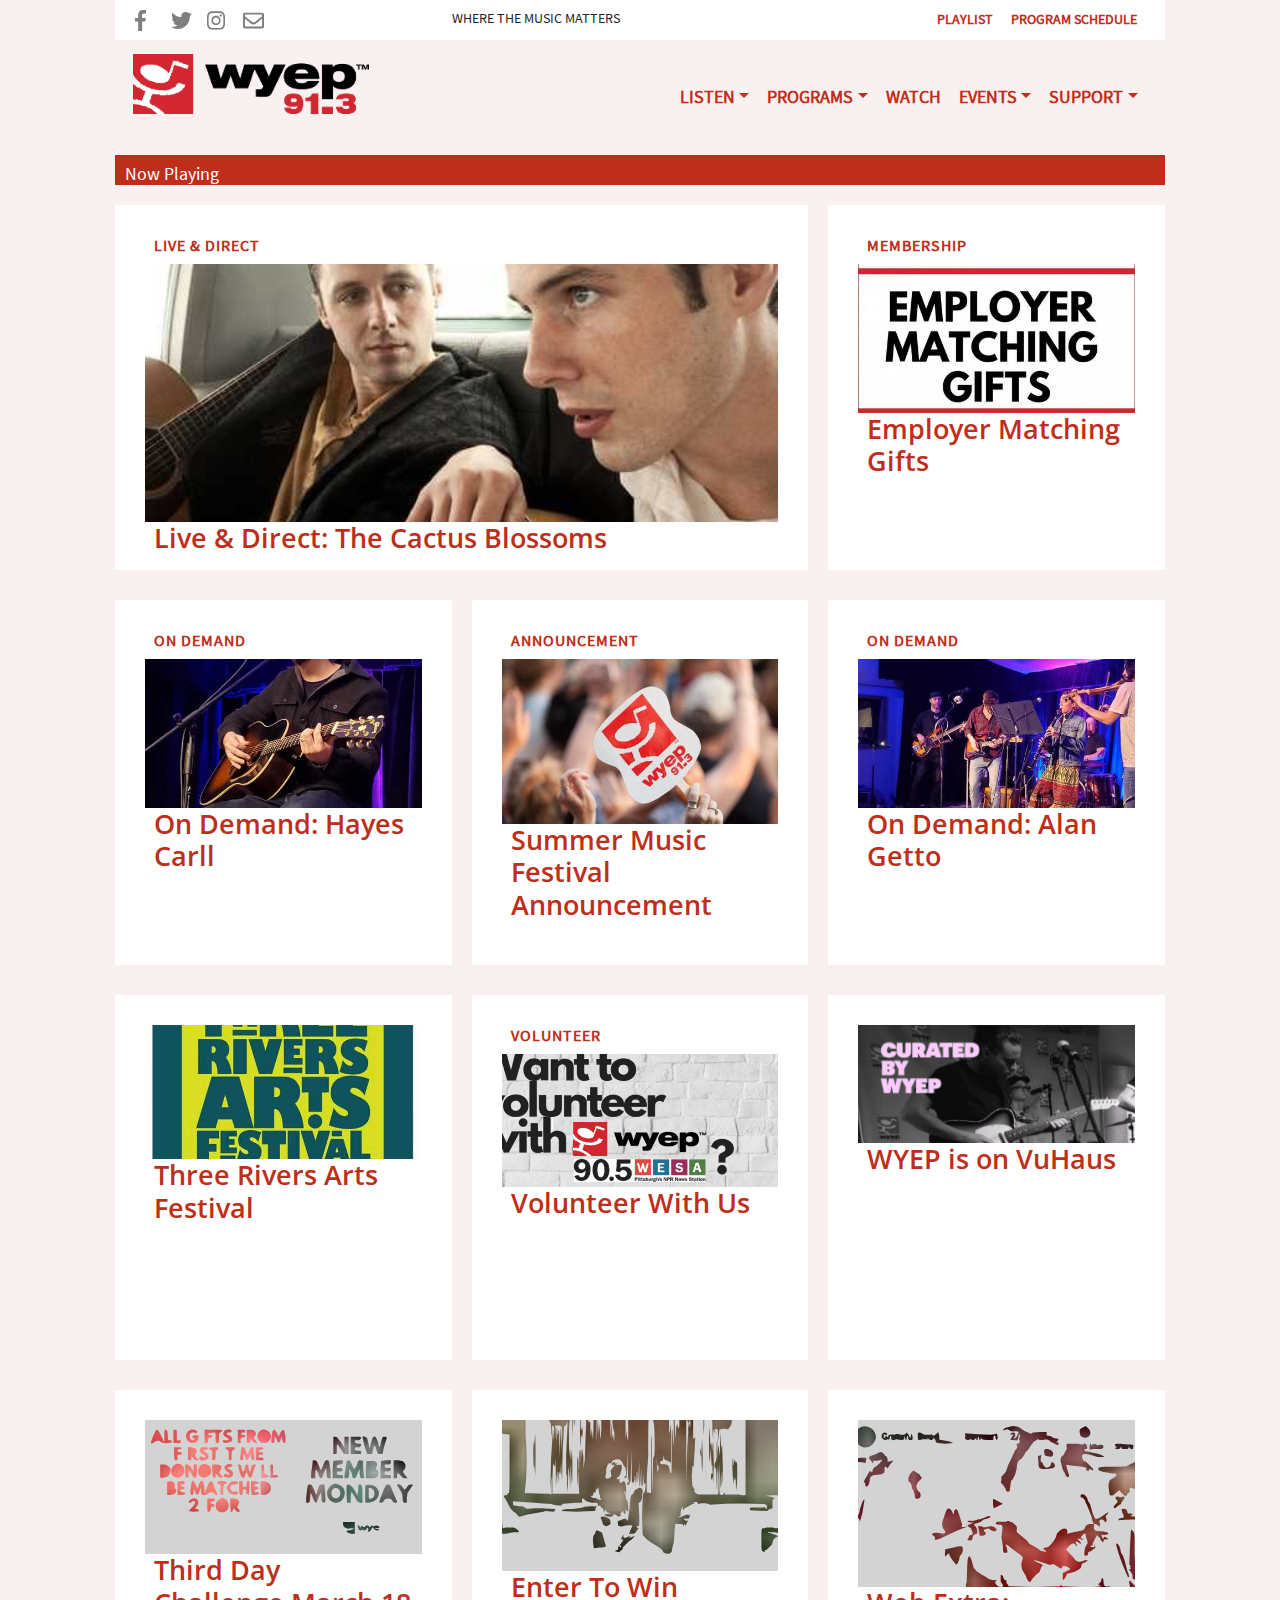
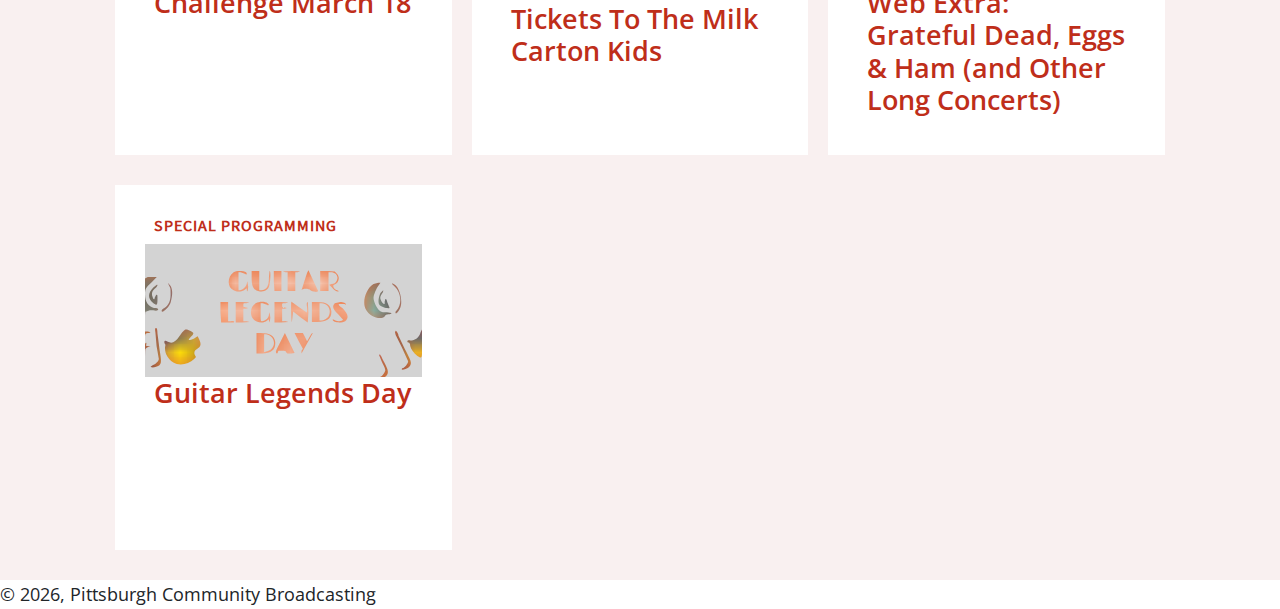
==== commit 47e653ce: "Updates" ====
--- a/index.html
+++ b/index.html
@@ -1,4 +1,4 @@
-<!DOCTYPE html><html lang="en"><head><meta charSet="utf-8"/><meta http-equiv="x-ua-compatible" content="ie=edge"/><meta name="viewport" content="width=device-width, initial-scale=1, shrink-to-fit=no"/><style data-href="/wyep.org/styles.426e681b133ce4879b35.css">@import url(https://fonts.googleapis.com/css?family=Lora:400|Open+Sans:400,700);.outer{width:100%;padding-top:0}div{display:block;font-size:14px;font-family:Source Sans Pro,Helvetica,Arial,serif}.f-right{float:right;padding-top:4px}.play-prog{color:#bf2e1a}.slogan{display:table;margin:-30px auto 0}.play-prog{padding-right:18px;margin:-6px 0 0}.leaf{display:inline;padding:10px}.FrontPage{margin-left:0}a,abbr,acronym,address,applet,article,aside,audio,b,big,blockquote,body,canvas,caption,center,cite,code,dd,del,details,dfn,div,dl,dt,em,embed,fieldset,figcaption,figure,footer,form,h1,h2,h3,h4,h5,h6,header,hgroup,html,i,iframe,img,ins,kbd,label,legend,li,mark,menu,nav,object,ol,output,p,pre,q,ruby,s,samp,section,small,span,strike,strong,sub,summary,sup,table,tbody,td,tfoot,th,thead,time,tr,tt,u,ul,var,video{margin:0;padding:0;border:0;font-size:100%;font:inherit;vertical-align:baseline}body,html{height:100%}.siteRoot{height:100vh;display:flex;flex-direction:column}.siteContent{display:flex;flex-direction:column;flex:1 0 auto;background:#f9f0f0}footer{width:100%}article,aside,details,figcaption,figure,footer,header,hgroup,menu,nav,section{display:block}@media screen and (min-width:35em){html{margin-right:calc(-100vw + 100%);overflow-x:hidden}}li,ol,ul{list-style:none}blockquote,q{quotes:none}blockquote:after,blockquote:before,q:after,q:before{content:"";content:none}table{border-spacing:0}*{box-sizing:border-box}body{background:#fff;line-height:1;font-size:100%;-webkit-font-variant-ligatures:none;font-variant-ligatures:none;text-rendering:optimizeLegibility;text-shadow:rgba(0,0,0,.01) 0 0 1px;font-family:Source Sans Pro,Helvetica,Arial,serif}img{display:block;width:100%;height:auto}button,input{font-family:inherit;font-size:inherit;background:none;border:none;outline:none;-webkit-appearance:none;-moz-appearance:none;appearance:none;border-radius:0;resize:none;&:focus{outline:none}&:invalid{box-shadow:none}}.btn-toolbar .btn-link,.nav-item,.nav-link{color:#bf2e1a!important;font-weight:600}.nav-item:hover,.nav-link:hover{color:#16181b!important}.play-prog .dropdown-item{color:#bf2e1a;font-weight:600}.play-prog .dropdown-menu{border:1px solid rgba(255,0,0,.45)}.dropdown a,.play-prog a{color:#bf2e1a;font-weight:600}#mobilemenu nav{z-index:3000}.dropdown:hover>.dropdown-menu{display:block}.dropdown>.dropdown-toggle:active{pointer-events:none}.dropdown-menu,.dropdown-menu-right{right:0!important;left:auto!important;margin:0!important}.dropdown-menu a{text-align:right!important}.row{justify-content:space-between}.block{height:365px;background:#fff;margin-bottom:30px}.block a{width:100%}.gatsby-image-wrapper{max-height:50%}.headRow3{padding:.5rem;height:44px}.p3{padding:1.0875rem 1.45rem!important}
+<!DOCTYPE html><html lang="en"><head><meta charSet="utf-8"/><meta http-equiv="x-ua-compatible" content="ie=edge"/><meta name="viewport" content="width=device-width, initial-scale=1, shrink-to-fit=no"/><style data-href="/styles.426e681b133ce4879b35.css">@import url(https://fonts.googleapis.com/css?family=Lora:400|Open+Sans:400,700);.outer{width:100%;padding-top:0}div{display:block;font-size:14px;font-family:Source Sans Pro,Helvetica,Arial,serif}.f-right{float:right;padding-top:4px}.play-prog{color:#bf2e1a}.slogan{display:table;margin:-30px auto 0}.play-prog{padding-right:18px;margin:-6px 0 0}.leaf{display:inline;padding:10px}.FrontPage{margin-left:0}a,abbr,acronym,address,applet,article,aside,audio,b,big,blockquote,body,canvas,caption,center,cite,code,dd,del,details,dfn,div,dl,dt,em,embed,fieldset,figcaption,figure,footer,form,h1,h2,h3,h4,h5,h6,header,hgroup,html,i,iframe,img,ins,kbd,label,legend,li,mark,menu,nav,object,ol,output,p,pre,q,ruby,s,samp,section,small,span,strike,strong,sub,summary,sup,table,tbody,td,tfoot,th,thead,time,tr,tt,u,ul,var,video{margin:0;padding:0;border:0;font-size:100%;font:inherit;vertical-align:baseline}body,html{height:100%}.siteRoot{height:100vh;display:flex;flex-direction:column}.siteContent{display:flex;flex-direction:column;flex:1 0 auto;background:#f9f0f0}footer{width:100%}article,aside,details,figcaption,figure,footer,header,hgroup,menu,nav,section{display:block}@media screen and (min-width:35em){html{margin-right:calc(-100vw + 100%);overflow-x:hidden}}li,ol,ul{list-style:none}blockquote,q{quotes:none}blockquote:after,blockquote:before,q:after,q:before{content:"";content:none}table{border-spacing:0}*{box-sizing:border-box}body{background:#fff;line-height:1;font-size:100%;-webkit-font-variant-ligatures:none;font-variant-ligatures:none;text-rendering:optimizeLegibility;text-shadow:rgba(0,0,0,.01) 0 0 1px;font-family:Source Sans Pro,Helvetica,Arial,serif}img{display:block;width:100%;height:auto}button,input{font-family:inherit;font-size:inherit;background:none;border:none;outline:none;-webkit-appearance:none;-moz-appearance:none;appearance:none;border-radius:0;resize:none;&:focus{outline:none}&:invalid{box-shadow:none}}.btn-toolbar .btn-link,.nav-item,.nav-link{color:#bf2e1a!important;font-weight:600}.nav-item:hover,.nav-link:hover{color:#16181b!important}.play-prog .dropdown-item{color:#bf2e1a;font-weight:600}.play-prog .dropdown-menu{border:1px solid rgba(255,0,0,.45)}.dropdown a,.play-prog a{color:#bf2e1a;font-weight:600}#mobilemenu nav{z-index:3000}.dropdown:hover>.dropdown-menu{display:block}.dropdown>.dropdown-toggle:active{pointer-events:none}.dropdown-menu,.dropdown-menu-right{right:0!important;left:auto!important;margin:0!important}.dropdown-menu a{text-align:right!important}.row{justify-content:space-between}.block{height:365px;background:#fff;margin-bottom:30px}.block a{width:100%}.gatsby-image-wrapper{max-height:50%}.headRow3{padding:.5rem;height:44px}.p3{padding:1.0875rem 1.45rem!important}
 
 /*!
  * Bootstrap v4.1.3 (https://getbootstrap.com/)
@@ -27,21 +27,21 @@
 /* sc-component-id: Card__Title-tu44g7-1 */
 .VcHrl{font-size:1.5em;font-weight:600;margin:0rem 0.5rem 0.5rem;}
 /* sc-component-id: Card__Category-tu44g7-2 */
-.jCQFff{margin:0rem;color:#bf2e1a;font-weight:600;text-transform:uppercase;font-weight:600;font-family:"Source Sans Pro",Helvetica,Arial,serif;line-height:20px;-webkit-letter-spacing:1px;-moz-letter-spacing:1px;-ms-letter-spacing:1px;letter-spacing:1px;font-size:16px;margin:0rem 0.5rem 0.5rem;}</style><link rel="preload" as="font" type="font/woff2" crossorigin="anonymous" href="/wyep.org/google-fonts/s/sourcesanspro/v12/6xK3dSBYKcSV-LCoeQqfX1RYOo3qOK7l.woff2"/><style type="text/css">@font-face{font-family:'Source Sans Pro';font-style:normal;font-weight:400;src:local('Source Sans Pro Regular'),local('SourceSansPro-Regular'),url(/wyep.org/google-fonts/s/sourcesanspro/v12/6xK3dSBYKcSV-LCoeQqfX1RYOo3qOK7l.woff2) format('woff2'),url(/wyep.org/google-fonts/s/sourcesanspro/v12/6xK3dSBYKcSV-LCoeQqfX1RYOo3qOK7j.woff) format('woff');font-display: swap}</style><title data-react-helmet="true">91.3FM WYEP | WHERE THE MUSIC MATTERS | WYEP</title><link data-react-helmet="true" rel="icon" href="[data-uri]"/><meta data-react-helmet="true" charSet="utf-8"/><meta data-react-helmet="true" name="viewport" content="width=device-width, initial-scale=1"/><meta data-react-helmet="true" name="description" content="Music experiences handcrafted by humans"/><meta data-react-helmet="true" property="og:title" content="91.3FM WYEP | WHERE THE MUSIC MATTERS"/><meta data-react-helmet="true" property="og:description" content="Music experiences handcrafted by humans"/><meta data-react-helmet="true" property="og:type" content="website"/><meta data-react-helmet="true" name="twitter:card" content="summary"/><meta data-react-helmet="true" name="twitter:creator" content="@wyepfm"/><meta data-react-helmet="true" name="twitter:title" content="91.3FM WYEP | WHERE THE MUSIC MATTERS"/><meta data-react-helmet="true" name="twitter:description" content="Music experiences handcrafted by humans"/><meta data-react-helmet="true" name="keywords" content="radio, indie, noncommercial, independent, music, singer songwriter, festival, concert"/><link rel="manifest" href="/wyep.org/manifest.webmanifest"/><meta name="theme-color" content="#663399"/><link rel="apple-touch-icon" sizes="48x48" href="/wyep.org/icons/icon-48x48.png?v=null"/><link rel="apple-touch-icon" sizes="72x72" href="/wyep.org/icons/icon-72x72.png?v=null"/><link rel="apple-touch-icon" sizes="96x96" href="/wyep.org/icons/icon-96x96.png?v=null"/><link rel="apple-touch-icon" sizes="144x144" href="/wyep.org/icons/icon-144x144.png?v=null"/><link rel="apple-touch-icon" sizes="192x192" href="/wyep.org/icons/icon-192x192.png?v=null"/><link rel="apple-touch-icon" sizes="256x256" href="/wyep.org/icons/icon-256x256.png?v=null"/><link rel="apple-touch-icon" sizes="384x384" href="/wyep.org/icons/icon-384x384.png?v=null"/><link rel="apple-touch-icon" sizes="512x512" href="/wyep.org/icons/icon-512x512.png?v=null"/><link as="script" rel="preload" href="/wyep.org/component---src-pages-index-js-c5c98e76ec04e485c5fd.js"/><link as="script" rel="preload" href="/wyep.org/app-3217c1c6cb5efd48d785.js"/><link as="script" rel="preload" href="/wyep.org/2-5f692b92d41ccb561204.js"/><link as="script" rel="preload" href="/wyep.org/1-5dd91a69404004daef06.js"/><link as="script" rel="preload" href="/wyep.org/styles-3ea9c64d49087386d641.js"/><link as="script" rel="preload" href="/wyep.org/webpack-runtime-31b066d380c315381a2a.js"/><link as="fetch" rel="preload" href="/wyep.org/static/d/384/path---index-6a9-VQX1zHnIc08gU4FGf1hV1P5fAXA.json" crossorigin="use-credentials"/></head><body><noscript id="gatsby-noscript">This app works best with JavaScript enabled.</noscript><div id="___gatsby"><div style="outline:none" tabindex="-1" role="group"><div class="siteRoot"><div class="siteContent"><header><div class="outer sc-bdVaJa jZckKQ"><section class="Container__Wrapper-sc-1ryszbg-0 fRGyrC"><div class="headStrip1 d-none d-lg-block" style="background:white;font-family:&quot;Source Sans Pro&quot;,
+.jCQFff{margin:0rem;color:#bf2e1a;font-weight:600;text-transform:uppercase;font-weight:600;font-family:"Source Sans Pro",Helvetica,Arial,serif;line-height:20px;-webkit-letter-spacing:1px;-moz-letter-spacing:1px;-ms-letter-spacing:1px;letter-spacing:1px;font-size:16px;margin:0rem 0.5rem 0.5rem;}</style><link rel="preload" as="font" type="font/woff2" crossorigin="anonymous" href="/google-fonts/s/sourcesanspro/v12/6xK3dSBYKcSV-LCoeQqfX1RYOo3qOK7l.woff2"/><style type="text/css">@font-face{font-family:'Source Sans Pro';font-style:normal;font-weight:400;src:local('Source Sans Pro Regular'),local('SourceSansPro-Regular'),url(/google-fonts/s/sourcesanspro/v12/6xK3dSBYKcSV-LCoeQqfX1RYOo3qOK7l.woff2) format('woff2'),url(/google-fonts/s/sourcesanspro/v12/6xK3dSBYKcSV-LCoeQqfX1RYOo3qOK7j.woff) format('woff');font-display: swap}</style><title data-react-helmet="true">91.3FM WYEP | WHERE THE MUSIC MATTERS | WYEP</title><link data-react-helmet="true" rel="icon" href="[data-uri]"/><meta data-react-helmet="true" charSet="utf-8"/><meta data-react-helmet="true" name="viewport" content="width=device-width, initial-scale=1"/><meta data-react-helmet="true" name="description" content="Music experiences handcrafted by humans"/><meta data-react-helmet="true" property="og:title" content="91.3FM WYEP | WHERE THE MUSIC MATTERS"/><meta data-react-helmet="true" property="og:description" content="Music experiences handcrafted by humans"/><meta data-react-helmet="true" property="og:type" content="website"/><meta data-react-helmet="true" name="twitter:card" content="summary"/><meta data-react-helmet="true" name="twitter:creator" content="@wyepfm"/><meta data-react-helmet="true" name="twitter:title" content="91.3FM WYEP | WHERE THE MUSIC MATTERS"/><meta data-react-helmet="true" name="twitter:description" content="Music experiences handcrafted by humans"/><meta data-react-helmet="true" name="keywords" content="radio, indie, noncommercial, independent, music, singer songwriter, festival, concert"/><link rel="manifest" href="/manifest.webmanifest"/><meta name="theme-color" content="#663399"/><link rel="apple-touch-icon" sizes="48x48" href="/icons/icon-48x48.png?v=null"/><link rel="apple-touch-icon" sizes="72x72" href="/icons/icon-72x72.png?v=null"/><link rel="apple-touch-icon" sizes="96x96" href="/icons/icon-96x96.png?v=null"/><link rel="apple-touch-icon" sizes="144x144" href="/icons/icon-144x144.png?v=null"/><link rel="apple-touch-icon" sizes="192x192" href="/icons/icon-192x192.png?v=null"/><link rel="apple-touch-icon" sizes="256x256" href="/icons/icon-256x256.png?v=null"/><link rel="apple-touch-icon" sizes="384x384" href="/icons/icon-384x384.png?v=null"/><link rel="apple-touch-icon" sizes="512x512" href="/icons/icon-512x512.png?v=null"/><link as="script" rel="preload" href="/component---src-pages-index-js-c4eb0ca7ebe2c7bc8703.js"/><link as="script" rel="preload" href="/app-4bf1db2fbe1ba08002cd.js"/><link as="script" rel="preload" href="/2-5f692b92d41ccb561204.js"/><link as="script" rel="preload" href="/1-5dd91a69404004daef06.js"/><link as="script" rel="preload" href="/styles-3ea9c64d49087386d641.js"/><link as="script" rel="preload" href="/webpack-runtime-85c8bcbcc3fb4c5c3292.js"/><link as="fetch" rel="preload" href="/static/d/196/path---index-6a9-VD1rzU2zriZDdX9iYRJUFkPTqAg.json" crossorigin="use-credentials"/></head><body><noscript id="gatsby-noscript">This app works best with JavaScript enabled.</noscript><div id="___gatsby"><div style="outline:none" tabindex="-1" role="group"><div class="siteRoot"><div class="siteContent"><header><div class="outer sc-bdVaJa jZckKQ"><section class="Container__Wrapper-sc-1ryszbg-0 fRGyrC"><div class="headStrip1 d-none d-lg-block" style="background:white;font-family:&quot;Source Sans Pro&quot;,
                 Helvetica,
                 Arial,
-                serif;font-weight:400;font-size:14px;padding:10px 10px 10px 20px"><a href="https://www.facebook.com/WYEP91.3fm/"><div class="header__StyledSocialIcon-sc-1n57357-0 xrmtj"></div></a><a href="https://twitter.com/WYEP"><div class="header__StyledSocialIcon-sc-1n57357-0 etpEmy"></div></a><a href="https://twitter.com/gatsbyjs"><div class="header__StyledSocialIcon-sc-1n57357-0 hNSzlk"></div></a><a href="https://twitter.com/gatsbyjs"><div class="header__StyledSocialIcon-sc-1n57357-0 sgjHm"></div></a><div class="f-right play-prog"><a href="http://wyep.org/program">PROGRAM SCHEDULE</a></div><div class="f-right play-prog"><a href="http://wyep.org/playlist">PLAYLIST</a></div><div class="slogan">WHERE THE MUSIC MATTERS</div></div><div class="headRow2 sc-bwzfXH etUGvu"><div id="mobilemenu"><nav class="navbar navbar-expand-lg navbar-light"><span class="navbar-brand"><img src="[data-uri]" alt="Logo" style="height:60px;width:246px;padding-right:10px;padding-left:0px;display:inline-block"/></span><button aria-controls="responsive-navbar-nav" type="button" aria-label="Toggle navigation" class="navbar-toggler"><span class="navbar-toggler-icon"></span></button><div class="navbar-collapse collapse" id="responsive-navbar-nav"><div class="ml-auto navbar-nav"><div class="dropdown-menu-right dropdown nav-item"><a aria-haspopup="true" aria-expanded="false" href="#" class="dropdown-toggle nav-link" role="button">LISTEN</a><div class="dropdown-menu"><a href="http://wyep.org/listen" class="dropdown-menu-right dropdown-item">LISTEN</a><a href="http://wyep.org/playlist" class="dropdown-menu-right dropdown-item">PLAYLIST</a><a href="http://wyep.org/liveanddirect" class="dropdown-menu-right dropdown-item">LIVE &amp; DIRECT</a><a href="http://wyep.org/local913" class="dropdown-menu-right dropdown-item">LOCAL 913</a><a href="http://wyep.org/ondemand" class="dropdown-menu-right dropdown-item">ON DEMAND</a></div></div><div class="dropdown-menu-right dropdown nav-item"><a aria-haspopup="true" aria-expanded="false" href="#" class="dropdown-toggle nav-link" role="button">PROGRAMS</a><div class="dropdown-menu"><a href="http://wyep.org/programs" class="dropdown-menu-right dropdown-item">PROGRAMS</a><a href="http://wyep.org/schedule" class="dropdown-menu-right dropdown-item">SCHEDULE</a><a href="http://wyep.org/hosts" class="dropdown-menu-right dropdown-item">HOSTS</a><a href="http://wyep.org/reimagination" class="dropdown-menu-right dropdown-item">REIMAGINATION</a></div></div><a href="http://wyep.org/watch" data-rb-event-key="http://wyep.org/watch" class="nav-link">WATCH</a><div class="dropdown-menu-right dropdown nav-item"><a aria-haspopup="true" aria-expanded="false" href="#" class="dropdown-toggle nav-link" role="button">EVENTS</a><div class="dropdown-menu"><a href="http://wyep.org/events" class="dropdown-menu-right dropdown-item">EVENTS</a><a href="http://wyep.org/listen" class="dropdown-menu-right dropdown-item">PROGRAMS</a><a href="http://wyep.org/listen" class="dropdown-menu-right dropdown-item">WATCH</a><a href="http://wyep.org/listen" class="dropdown-menu-right dropdown-item">EVENTS</a></div></div><div class="dropdown-menu-right dropdown nav-item"><a aria-haspopup="true" aria-expanded="false" href="#" class="dropdown-toggle nav-link" role="button">SUPPORT</a><div class="dropdown-menu"><a href="http://wyep.org/support" class="dropdown-menu-right dropdown-item">SUPPORT</a><a href="http://wyep.org/donate" class="dropdown-menu-right dropdown-item">DONATE NOW</a><a href="http://wyep.org/membership" class="dropdown-menu-right dropdown-item">ABOUT MEMBERSHIP</a><a href="http://wyep.org/cars" class="dropdown-menu-right dropdown-item">VEHICLE DONATIONS</a><a href="http://wyep.org/volunteer" class="dropdown-menu-right dropdown-item">VOLUNTEER</a><a href="http://wyep.org/underwriting" class="dropdown-menu-right dropdown-item">UNDERWRITING</a><a href="http://wyep.org/mediasponsorship" class="dropdown-menu-right dropdown-item">MEDIA SPONSORSHIP</a><a href="http://wyep.org/listen" class="dropdown-menu-right dropdown-item">MANAGE MY SUSTAINING MEMBERSHIP</a><a href="http://wyep.org/matching" class="dropdown-menu-right dropdown-item">EMPLOYER MATCHING GIFTS</a></div></div></div></div></nav></div></div><div class="headRow3 sc-htpNat huuPGy">Now Playing</div></section></div></header><main><section class="Container__Wrapper-sc-1ryszbg-0 fRGyrC"><div class="row CardList__List-sc-1bp9mqh-0 eThGBu"><div class="col-md-8 col-lg-8"><div class="d-flex flex-column align-items-end justify-content-between p-3 block"><a href="http://wyep.org/live-direct-sessions"><h3 class="Card__Category-tu44g7-2 jCQFff">Live &amp; Direct</h3><div class=" gatsby-image-wrapper" style="position:relative;overflow:hidden"><div style="width:100%;padding-bottom:70.4%"></div><div style="background-color:#eeeeee;position:absolute;top:0;bottom:0;opacity:1;transition-delay:0.25s;right:0;left:0"></div><img src="[data-uri]" alt="" style="position:absolute;top:0;left:0;width:100%;height:100%;object-fit:cover;object-position:center;opacity:1;transition:opacity 0.5s;transition-delay:0.25s"/><img src="data:image/svg+xml,%3csvg xmlns=&#x27;http://www.w3.org/2000/svg&#x27; width=&#x27;400&#x27; height=&#x27;225&#x27;%3e%3cpath d=&#x27;M0 27l1 26c1 0 2 1 2 3l3 4 2 2c0 2 1 2 4 2h4v4c0 3 0 4 2 4s2 0 2-6l-3-8c-2-1-1-2 3-2h4v-4l1-4 1-4c0-3 0-4 2-4l1-5 2-9 1-7v-3l2-4c0-4 0-4 3-4s3 0 3-4V0H0v27M110 2c2 1 2 2 2 6 0 7 0 8 2 9 3 0 9-4 9-7 0-2 1-3 3-1h4l3-1 6-1c8 2 21 2 21 1l2-1h2l-1 1-1 1 2 1c4 0 4 1 1 6-2 6-3 9-1 8h1l-1 1c-1 0-3 5-3 8l1 2 1 1-2 1-1 2 1 5h1l1-4v-1 9c-1 2-1 2 0 0l3-3 1-2c0-3 5-8 9-10l7-1c13 2 13 2 14 0l5-2 15 1c2 1 3 0 3-2s-1-3-2-3c-1-1-2-1-1-4l-1-2c-1 1-1 0-1-1 0-5-4-9-8-9l-6-2-4-1h-4c-5-2-9-3-9-1l-2 1-4 2c-2 0-2 0-1-2l2-2 2-1h3l3-1 4-1c2-3-6-2-14 0-4 1-7 2-8 1l-1 1-1 2-2-1 2-2 1-2-30-1c-30 0-30 0-28 2m127 2l1 4 2 3 2 3v-4l-1-4 1-1 2 3c2 2 3 3 3 1V8l1 2c-1 0-1 1 0 0v6c2-1 4 1 4 4l2 4 1 2c0 2 3 2 5 0a63 63 0 0 1 20-9l12-1c12 1 18 2 16 5l1 3 2 2c0 2 4 6 8 9l7 1 9 2 10 10 1 4c0 2 1 5 3 6l3 5 1 1v7c-2 2 5 1 8-1 5-3 5-3 2-10-3-9-3-12 1-12 2 0 2 0 1-1-1-2 1-5 4-6 2-1 3-4 5-8 3-7 4-8 9-11 7-3 13 1 15 10 2 5 2 5 2-13V0H237v4M121 24l-1 2-1 2-2 6a48 48 0 0 1-4 13h-1l-1-2-4 5-1 2c-1 0-2 3-2 7l-2 13a255 255 0 0 0-5 31l-4-2-4-3h-4l-9 4-9 4-4 1-4 4-4 2-3 2-3 4-1 1-5 1c-2 2-6 2-20 2-11 0-14-1-9-1l10-1h2c2 0 3 0 2-5 0-4 0-4-2-3-1 2-1 2-2-1 0-3-1-4-2-3-4 0-9-5-9-9 0-3 0-4-2-4s-2 1-2 4c0 4 0 4-1 2l-1-5v-1l1-6v-7h8V72h-4c-4 0-4 0-4 3s0 3-4 3H0v45h2l3 1H0v26l1 27c3 1 3 3 1 2-2 0-2 0-2 23v23h120v-3l1-4 1 2 1 1 1 2a3979 3979 0 0 0 183 1c2 0 2-1 2-4s0-4 2-4l1-1 5-1c4-1 4 0 6 2 0 2 2 4 3 5 2 1 2 1 2-2s0-3 1 1c0 4 1 5 5 5l4-1c0-10-5-23-8-21-2 2-3-6-3-22v-16l-3-3c-4-4-6-10-2-10s8-2 7-3h-4c-9 3-17-1-19-9 0-4 0-4 3-4 2 0 3 0 3-3l1-5 5-7-14-1c-17 0-15 1-16-8-1-3-1-3 1-3l2-1 3-1c3 0 3-2 0-2-5-2-11-1-12 1-3 3-8 3-10-1l-1-8c1-6 1-6-1-6-5 2-21 2-22 1 0-1-1-2-3-1l-9-2c-11-2-12-3-11 0 0 2 1 2 4 2l5 2v1c-2-1-9 2-11 4l-3 1-3 1c-3 3-8 4-9 3-2-3-2-6-1-7v-3c-3-3-1-4 3-4l3-1-4-1c-6 0-7-1-6-4l-1-2-1-2c-1-3-3-3-3 0v5c0 3-4 5-6 4l-3 3v4l1-1 2-3c5-1 8 2 4 4-2 1-2 1 0 1 3 0 4 5 1 8-2 2-2 3-1 5s1 3-1 3c-1 1-2 0-2-1h-2l-1-2-1 1v5c-1 4 0 7 1 5s3-1 3 1l-1 1-1 1-2 3-3 3c-1 2-4-1-3-3 0-2 1-2 3-1 2 0 4-1 3-3h-1l-1-4-1-7-3-10c0-4-1-6-3-8l-5-9-3-5-3-1c-2-4-2-4-7 1-4 4-4 4-9 3l-5-1h-17l-9-1c-2 1-2 0-1-5v-3l-1-10-1-9c-2 1-3-6-2-9l3-10 2-9c1-2 0-3-1-1m256 17l2 7v1c-2 0-2 0-1 3v7c0 4 1 5 4 4l2-4 5-4c3 0 3 0 3-7v-7h-15m-84 8l-8 4c-8 4-10 10-3 9h3l-2 1v1l3 2c1 2 2 2 2 1s5 0 7 2c1 2 1 1 1-3 0-2 0-2 3-1h4v-3c-2-2 2-2 5 0 5 2 12 2 12-1 0-2-1-2-4-3l-4-2-2-1c-2 0-2 0 0 1 1 1 1 1-1 1l-3 1-2-2c-1-2 2-3 11-2 4 0 4-2 0-3l-3-1c0-1-2-2-6-2h-8c-1-1-3 0-5 1m-93 6c-1 5 0 8 3 9s8 0 8-1v-2l2-2c2 0 1-2-2-3-2-1-2-1-1-2 3-2 0-3-6-3-4 0-4 0-4 4m-21 2c-3 1-4 2-2 4l1 2c-1 1 8 6 10 5 2 0 4-5 4-9v-4h-5l-8 2m105 37l1 2 1 2c0 2 0 2 2 2h5c4 0 4 1 4 3 0 4 2 4 5 0 1-2 0-5-4-7l-2-2c0-1-11-2-12 0m-116 27c-2 4-3 9-5 22l-2 10-1 5c-1 4-1 4 1 3 3-2 5-10 3-12-1-2-1-3 1-4 9-10 9-10 8-12l-3-5c-2-2-2-4-1-7l1-3-2 3m195 4l-8 7-6 4-2 1-5 6c-2 0-2 0 1 1 4 0 5 1 7 10 2 6 3 7 2 1 0-3 0-3 2-2l3 2h2l-4-5c-4-5-4-8 0-4l3 1c1-1 4 0 8 3l3 2 3 1c1 1 2 2 3 1 6-3 12-1 7 2l-2 1 2 2 3 2 2 2c2 0 3 1 3 2l2 2 2 3 3 1h3v-16c0-15 0-16-2-16l-11 2-8 1c2 2 2 2-2 5h-5c-2-1-4-2-5-1l-1-1 1-1c3 0-1-2-6-3-5-2-7-4-3-4l2-1c-1-3 0-5 2-6 1 0 3-1 3-3l2-2 1-1c0-3-1-2-5 1m-119 14c-6 2-12 6-12 7l-6 8c-7 7-16 22-15 26 0 5 2 9 3 8v-4l-2-4h1c1 1 1 1 2-1l1-2 1-1v-1l3-5c3-8 4-6 4 7-1 9-1 11 1 9l2-1 1-3 1-3 1-4c0-4 0-5 2-5v-4c2-2 2 0 1 6v17c1 0 4-6 4-9s3-4 3-1c0 2 0 2 1 0v-8l2-8c0-3 0-4 2-4 3 0 3 4 0 14-2 7-2 13 1 17 1 2 1 2 1-3-1-6 0-9 3-9l3-2h3c1 2 2 1 2-3l-1-5v-1c1-2 2-1 2 1 1 2 1 2 3-2 0-3 2-5 3-6l2-1 1-2c2-1-4-11-8-14-8-6-9-6-16-4M39 154l-4 1-3 1c0 2-4 4-7 4l2 4 5 3v2c0 2 0 2 2 1 2 0 2 0 1 1-1 2 0 3 2 1l3-1c1 1 8-5 8-6l-2-1v-4c-1 0-2-1-2-4 0-4-2-5-5-2m321 3l1 1 4 5a115 115 0 0 0 8 10c3 3 3 3 11 3 9 0 15-1 16-2 1-2-1-2-6 0-6 1-10 0-10-3 0-2-2-3-4-1h-2c-2 0-3-2-1-2v-1l-1-4c0-2-5-6-7-4l-1-1-1-2v2l-4-1h-3m-91 3v5l-1 2c-2-2-5 9-4 13 2 6 4 6 3 0 0-5 0-5 2-5 4 1 6 3 6 5-1 1 1 5 4 8s3 2 3-1-1-4-2-4v-2l-1-3h-1l-1 1-1-1-4-4-1-5c0-7-1-11-2-9&#x27; fill=&#x27;%23d3d3d3&#x27; fill-rule=&#x27;evenodd&#x27;/%3e%3c/svg%3e" alt="" style="position:absolute;top:0;left:0;width:100%;height:100%;object-fit:cover;object-position:center;opacity:1;transition:opacity 0.5s;transition-delay:0.25s"/><noscript><picture><img sizes="(max-width: 500px) 100vw, 500px" src="/wyep.org/static/f8e57b842c7323e10b2aff8d12836c9a/fe77d/CactusBlossoms_0.jpg" alt="" style="position:absolute;top:0;left:0;transition:opacity 0.5s;transition-delay:0.5s;opacity:1;width:100%;height:100%;object-fit:cover;object-position:center"/></picture></noscript></div><h2 class="Card__Title-tu44g7-1 VcHrl">
-Live &amp; Direct: The Cactus Blossoms</h2></a></div></div><div class="col-md-4 col-lg-4"><div class="d-flex flex-column align-items-end justify-content-between p-3 block"><a href="http://wyep.org/support/membership/matching-gifts"><h3 class="Card__Category-tu44g7-2 jCQFff">Membership</h3><div class=" gatsby-image-wrapper" style="position:relative;overflow:hidden"><div style="width:100%;padding-bottom:70.4%"></div><div style="background-color:#eeeeee;position:absolute;top:0;bottom:0;opacity:1;transition-delay:0.25s;right:0;left:0"></div><img src="[data-uri]" alt="" style="position:absolute;top:0;left:0;width:100%;height:100%;object-fit:cover;object-position:center;opacity:1;transition:opacity 0.5s;transition-delay:0.25s"/><img src="data:image/svg+xml,%3csvg xmlns=&#x27;http://www.w3.org/2000/svg&#x27; width=&#x27;400&#x27; height=&#x27;225&#x27;%3e%3cpath d=&#x27;M0 113v112h40v-25h160l160 1v24h41V0h-41v30H40V0H0v113M133 1l-10 1c-10 0-10 0-11 4-1 3 0 4 4 6l6 5c2 2 3 2 15 2h12V0h-7l-9 1m77 1l-3 2c-3 0-3 0-3 4 0 3 0 3 5 3s8-1 10-6c3-5 3-5-3-5-5 0-6 0-6 2m51 4l1 7h4c5 0 5 0 5-7V3h7l10-1c1-2 1-2-13-2h-14v6M97 11v8h9l10-1c0-1-5-5-10-6l-9-1M40 116v78h320V37H40v79m163-59c-8 3-13 13-11 22 5 21 35 17 35-4 0-7-6-16-11-17-6-2-10-2-13-1M76 75v18h20v-8h-6c-6 0-6 0-6-3s0-3 6-3h6v-7l-6-1h-6v-7h12v-7H76v18m26-16l-3 33 4 1h4l1-11 1-10 3 10c3 10 3 10 6 10s3-1 6-8c3-12 4-12 5-1l1 10h4c2 0 3-1 3-2a782 782 0 0 1-3-33l-5-1c-3 0-3 1-6 7l-3 10-2 2s-5-11-6-17c-1-3-10-3-10 0m39 16v18h8V80h5c8-1 13-7 11-14-1-7-4-8-15-9h-9v18m28 0l1 18h19v-8h-12V57h-8v18m58-17l6 9c6 9 6 9 6 16 0 9 1 10 5 10h4v-9c0-8 0-8 6-17l6-10h-5c-5 0-5 0-8 6l-3 5-4-5c-3-6-4-6-8-6l-5 1m35 17v18h20v-8h-12v-3c0-3 0-3 5-3 7 0 7 0 6-5 0-3 0-3-6-3h-5v-3l1-4h11v-7h-20v18m24 0l1 18h8v-7l1-6 4 7c5 6 6 6 9 6 7 0 7-1-2-11-4-4-4-4-1-6 6-3 6-13 0-17-2-2-4-2-11-2h-9v18m-79-10c-10 4-8 20 2 20 6 0 10-5 9-12-2-7-7-10-11-8m-24 39c-16 6-17 26-2 34 7 4 19 2 19-2 0-5-2-6-6-5-5 2-10 0-13-4s-3-7 0-11 9-5 14-4c3 1 5-1 5-5 0-3-10-5-17-3m112 0c-4 1-10 8-11 12-4 17 9 29 24 22 5-3 8-7 8-13v-5h-5c-11 0-11 0-11 3s0 3 4 3 5 1 2 4c-5 5-14 0-14-8 0-9 8-14 14-9 3 2 3 2 5 0 3-3 3-4-1-7-3-2-10-3-15-2m-221 5l-3 29 5 1 4-1c-1-3 0-18 1-18l4 9c2 9 3 10 5 10 3 0 3-1 6-10 4-10 5-10 5 0s0 10 9 10h9l1-3c1-3 1-3 7-3s7 0 8 3 2 3 6 3c5 0 5 2-3-19l-7-15-4-1h-4l-6 16c-7 18-7 19-9-3l-1-13h-5l-4 1-4 9-4 9-3-10-4-8-4-1h-5v5m70-1c0 3 0 3 4 3h4v27l5 1h4v-28h4c4 0 4 0 4-3v-4h-25v4m60 14v17h8v-14h11v14h9v-35h-9v14h-11v-14h-8v18m32 0v17h4c5 0 5-1 5-18s0-17-5-17h-4v18m13 0v17h4c5 0 5-2 5-13v-7l7 10 6 10h9v-35h-9v20l-7-10-6-10h-9v18m-102 29c-10 5-13 21-5 30 5 6 12 7 20 4 6-3 8-7 9-14v-5h-8l-8 1v3c0 2 0 3 3 3 5 0 5 2 2 4-9 7-19-8-11-17 3-3 9-3 12 0 2 2 2 2 5-1s2-4-3-7c-4-2-11-3-16-1m27 0v18l1 17h7v-35l-3-1-5 1m13 0v35h8v-7l1-6 5-1h6v-3c0-4 0-4-6-4-5-1-6-1-6-4 0-2 1-3 7-3h6v-4l-1-3h-20m25 0c-3 0-3 1-3 4s0 3 4 3h4v28h4c5 0 5 0 5-16v-12h4c4 0 4 0 4-3v-4h-22m31 1c-7 5-6 13 3 18 6 4 8 5 6 8-2 2-6 1-10-1l-3-2-1 3c-3 4-2 5 1 6 8 5 18 3 21-3 4-7 1-11-7-16-6-3-8-7-4-7l7 1c1 1 1 1 3-3l2-3-4-1c-5-3-10-2-14 0&#x27; fill=&#x27;%23d3d3d3&#x27; fill-rule=&#x27;evenodd&#x27;/%3e%3c/svg%3e" alt="" style="position:absolute;top:0;left:0;width:100%;height:100%;object-fit:cover;object-position:center;opacity:1;transition:opacity 0.5s;transition-delay:0.25s"/><noscript><picture><img sizes="(max-width: 500px) 100vw, 500px" src="/wyep.org/static/81df0f07e3bca596e3026d9b4b365326/fe77d/WYEP%2520Matching%2520Gifts%2520%25282%2529_0.jpg" alt="" style="position:absolute;top:0;left:0;transition:opacity 0.5s;transition-delay:0.5s;opacity:1;width:100%;height:100%;object-fit:cover;object-position:center"/></picture></noscript></div><h2 class="Card__Title-tu44g7-1 VcHrl">
-Employer Matching Gifts</h2></a></div></div><div class="col-md-4 col-lg-4"><div class="d-flex flex-column align-items-end justify-content-between p-3 block"><a href="http://www.wyep.org/audio/live-direct-with-hayes-carll"><h3 class="Card__Category-tu44g7-2 jCQFff">On Demand</h3><div class=" gatsby-image-wrapper" style="position:relative;overflow:hidden"><div style="width:100%;padding-bottom:70.4%"></div><div style="background-color:#eeeeee;position:absolute;top:0;bottom:0;opacity:1;transition-delay:0.25s;right:0;left:0"></div><img src="[data-uri]" alt="" style="position:absolute;top:0;left:0;width:100%;height:100%;object-fit:cover;object-position:center;opacity:1;transition:opacity 0.5s;transition-delay:0.25s"/><img src="data:image/svg+xml,%3csvg xmlns=&#x27;http://www.w3.org/2000/svg&#x27; width=&#x27;400&#x27; height=&#x27;225&#x27;%3e%3cpath d=&#x27;M0 66c0 53 0 66 1 65l16-11c2 0 1 2-2 3l-4 3-5 4-6 4v91h43v-48a469 469 0 0 1 3 47l6 1h5l-1-3c-1-4 0-13 3-15v-2h1l1 1 1-2c-1-1-1-1 1-1h1c-2-1 3-3 8-4 3 0 4 0 5 2s-2 9-4 9v3c0 4 0 4-2 3-2 0-3 0-3 2l-2 5v2h51a578 578 0 0 0 46-1c-1 0-3-3-3-7 0-2-1-3-2-3v-3c0-2 0-2-2-2s-2 0-2-2v-3c-1-1-1-1 1-1l4-4c2-3 6-6 7-4s2 1 2-2 7-10 8-8h8c2-2 3-2 6-1 2 1 2 1-1 1l-6 2h-4l-3 1v1h-1c-2 1 2 3 5 3s4 0 4 3l1 5v3l-2 5c1 1 0 2-1 2l-4 5-6 7-3 3h232V0H224l-3 4c-3 4-6 5-9 4-1 0-2 0-2 3-1 4 0 7 2 6l1 3c0 2 0 2 2 1h1l-1 2c-2 0-1 3 1 6 2 2 4 3 5 2l6 1 3 1-2 2c-2 2-2 3-1 3l2-1c1-2 4 0 5 2l2 2c1 1 0 1-3 3l-17 8-7 3 2-3 7-7-6 3c-4 3-6 3-13 4-10 0-13-1-16-9-3-7-4-8-3-1l2 4 1 5v5l-3-6-4-12c0-4 0-5 1-3 1 1 1 1 1-1s1-3 3-1h1l2 1h2l4-2c1 0 2-1 2-3l2-3c4-3 6-5 5-7l-2 1c-2 2-3 3-3 0l-4-1-7 1-6 3c0 2-4 3-6 2l-4-11h3l3 2 2 2c2 1 5-3 5-7 0-3 1-4 3-4l3-1h-3c-2-1-4 0-4 3 0 2-1 2-3 2l-1 1c-1 2-2 1-2-3-1-4-2-6-4-7h-11a539 539 0 0 1-17 3l-6 2-4 2h-5l-9 2c-5 0-8 1-10 3-4 2-9 2-11-1l-5-3-4-3-3-3-4-3-40-1H0v66m274 25l-3 2h-4c-2-3-8-2-8 2h-5v-2c-1-2-5 0-5 2l-5 1h-6c0 1-2 2-7 2-4 0-6 0-5-1h-2l-9 4-7 2-2-2c-2-3-4-2-6 2-1 3-2 3-6 3-4-1-6 0-9 3-3 2-20 7-20 6l2-6c5-12 0-17-11-12-4 2-9 7-5 5l6-3c6-3 6-3 8-2 2 2 1 8-3 15-2 5-3 5-9 8-7 2-7 2-8 0-2-1-7-1-6 1h2l2 1-4 2c-3 0-3 0-2-1l1-1h-2l-3 2-2 1c1 1-5 3-8 3l-2 1h3l4 1-2 1c-1-1-1-1 0 0l1 1c-1 1 4 2 6 1l1-1h-2l2-1 4-1h2l-2 1c-2 0-2 1-1 1s1 1-1 2v3c1 1 8-2 9-3h3c2-4 1 1-1 6-2 3-3 3-3 1-1-5-4 0-4 7 0 4-3 4-4 1l-3-3-1-1h-3c-2 1-2 1-1 2l1 2-3-2c-2-2-6-2-6 0s1 2 4 2 3 0 2 2c-5 6-16 13-24 15l-2 2c0 2 4 1 8-1 5-4 11-6 12-5 2 1 5-1 4-2s0-2 2-3l2-2v7l-2 3c-6 4-8 5-15 5s-5-1-25 14c-13 10-19 12-20 7s-1-5-1 0c0 3 0 4 3 4 3 1 9 0 12-3a498 498 0 0 1 18-14c8-6 9-6 14-6 7 1 11-1 20-8 9-9 22-28 19-29l-1-1h1l3-2 1-1c0 1 5 0 5-2h1c1 2 2 1 4-3 0-2 1-3 2-3l-1 3c-1 3 0 3 2 0l2-2-1 2c0 2 0 2 1 1l2-3h1c2 2 2 2 3 0l2-4 1-1v4c0 2 0 2 1 1 2-3 4 9 2 14v2l2-2c0-2 4-3 4-1s4 5 7 5h3l-3-1-4-3c-2-2-2-2 2-2h6l5-1c1-1 2-2 3-1l1-1 2-2h2c-1 2 0 2 1 2l2-1 2-1 2-2-2-3-1-2 1-2v-2l-2 2c-2 2-6 1-8-4-1-5-1-7 1-7s2 0 1 2l-1 2 6-2c2-2 3-2 4 0l2 1 4 1c4 1 8 2 12 1h23c1-1 2 0 2 1 1 1 7 2 7 0l4-5c4-5 5-7 2-6-1 1-1 1-1-1l1-3 2-2v5c2-1 3-13 2-14h-4M97 109l-1 2-4 10 3 11 2 10v2l-1 3c1 3-1 5-3 5s-5 8-5 12l-1 4-1 2h2l5-1 3-3c0-2 1-3 3-3 3-1 6-5 6-7l-3 2c-2 3-4 4-3 1 2-4 2-8 1-8l1-1 4 1c4 4 9 3 8-1-1-1-1-2 1-2 4-1 4-6 0-6l-4-2 1-1 5 2 4 2c1 2 4 0 4-4l3-4 1-1c-3 0-5 1-4 2 0 1-1 1-5-1l-4-2 3-3c2-2 2-2 1-3s0-1 3-1c2 0 3 0 2-1v-3l1-1c2-1 2-1-1-1-7 0-7 0-7-2s-5-5-8-5l-2-2-5-1-4-1c-1-2-2-1-1 0m-43 6l-1 5-1 3c-2 1-3 11-4 24v12h2l3-1 1-10c2-22 2-39 0-33m221 28l-2 10c-2 5-2 11 0 40a322 322 0 0 1 1 26c0-4 2-4 2 1 1 3 1-3 1-13l-1-18-1-2 1-3 1-4c0-4 0-4-1-1 0 4-2 4-2-1 0-2 0-3 1-2l1-2 1-9c0-6-1-9-2-4-1 1-1 1-1-2l2-6c1-1 2-17 0-17l-1 7m-104 13a114 114 0 0 1-27 33c0 2 6-2 12-8 6-7 14-17 18-25 3-6 1-7-3 0&#x27; fill=&#x27;%23d3d3d3&#x27; fill-rule=&#x27;evenodd&#x27;/%3e%3c/svg%3e" alt="" style="position:absolute;top:0;left:0;width:100%;height:100%;object-fit:cover;object-position:center;opacity:1;transition:opacity 0.5s;transition-delay:0.25s"/><noscript><picture><img sizes="(max-width: 500px) 100vw, 500px" src="/wyep.org/static/4fd59939354a7602eab449b1b92179ef/fe77d/20190405_142902%2520%25282%2529_0.jpg" alt="" style="position:absolute;top:0;left:0;transition:opacity 0.5s;transition-delay:0.5s;opacity:1;width:100%;height:100%;object-fit:cover;object-position:center"/></picture></noscript></div><h2 class="Card__Title-tu44g7-1 VcHrl">
+                serif;font-weight:400;font-size:14px;padding:10px 10px 10px 20px"><a href="https://www.facebook.com/WYEP91.3fm/"><div class="header__StyledSocialIcon-sc-1n57357-0 xrmtj"></div></a><a href="https://twitter.com/WYEP"><div class="header__StyledSocialIcon-sc-1n57357-0 etpEmy"></div></a><a href="https://twitter.com/gatsbyjs"><div class="header__StyledSocialIcon-sc-1n57357-0 hNSzlk"></div></a><a href="https://twitter.com/gatsbyjs"><div class="header__StyledSocialIcon-sc-1n57357-0 sgjHm"></div></a><div class="f-right play-prog"><a href="http://wyep.org/program">PROGRAM SCHEDULE</a></div><div class="f-right play-prog"><a href="http://wyep.org/playlist">PLAYLIST</a></div><div class="slogan">WHERE THE MUSIC MATTERS</div></div><div class="headRow2 sc-bwzfXH etUGvu"><div id="mobilemenu"><nav class="navbar navbar-expand-lg navbar-light"><span class="navbar-brand"><img src="[data-uri]" alt="Logo" style="height:60px;width:246px;padding-right:10px;padding-left:0px;display:inline-block"/></span><button aria-controls="responsive-navbar-nav" type="button" aria-label="Toggle navigation" class="navbar-toggler"><span class="navbar-toggler-icon"></span></button><div class="navbar-collapse collapse" id="responsive-navbar-nav"><div class="ml-auto navbar-nav"><div class="dropdown-menu-right dropdown nav-item"><a aria-haspopup="true" aria-expanded="false" href="#" class="dropdown-toggle nav-link" role="button">LISTEN</a><div class="dropdown-menu"><a href="http://wyep.org/listen" class="dropdown-menu-right dropdown-item">LISTEN</a><a href="http://wyep.org/playlist" class="dropdown-menu-right dropdown-item">PLAYLIST</a><a href="http://wyep.org/liveanddirect" class="dropdown-menu-right dropdown-item">LIVE &amp; DIRECT</a><a href="http://wyep.org/local913" class="dropdown-menu-right dropdown-item">LOCAL 913</a><a href="http://wyep.org/ondemand" class="dropdown-menu-right dropdown-item">ON DEMAND</a></div></div><div class="dropdown-menu-right dropdown nav-item"><a aria-haspopup="true" aria-expanded="false" href="#" class="dropdown-toggle nav-link" role="button">PROGRAMS</a><div class="dropdown-menu"><a href="http://wyep.org/programs" class="dropdown-menu-right dropdown-item">PROGRAMS</a><a href="http://wyep.org/schedule" class="dropdown-menu-right dropdown-item">SCHEDULE</a><a href="http://wyep.org/hosts" class="dropdown-menu-right dropdown-item">HOSTS</a><a href="http://wyep.org/reimagination" class="dropdown-menu-right dropdown-item">REIMAGINATION</a></div></div><a href="http://wyep.org/watch" data-rb-event-key="http://wyep.org/watch" class="nav-link">WATCH</a><div class="dropdown-menu-right dropdown nav-item"><a aria-haspopup="true" aria-expanded="false" href="#" class="dropdown-toggle nav-link" role="button">EVENTS</a><div class="dropdown-menu"><a href="http://wyep.org/events" class="dropdown-menu-right dropdown-item">EVENTS</a><a href="http://wyep.org/listen" class="dropdown-menu-right dropdown-item">PROGRAMS</a><a href="http://wyep.org/listen" class="dropdown-menu-right dropdown-item">WATCH</a><a href="http://wyep.org/listen" class="dropdown-menu-right dropdown-item">EVENTS</a></div></div><div class="dropdown-menu-right dropdown nav-item"><a aria-haspopup="true" aria-expanded="false" href="#" class="dropdown-toggle nav-link" role="button">SUPPORT</a><div class="dropdown-menu"><a href="http://wyep.org/support" class="dropdown-menu-right dropdown-item">SUPPORT</a><a href="http://wyep.org/donate" class="dropdown-menu-right dropdown-item">DONATE NOW</a><a href="http://wyep.org/membership" class="dropdown-menu-right dropdown-item">ABOUT MEMBERSHIP</a><a href="http://wyep.org/cars" class="dropdown-menu-right dropdown-item">VEHICLE DONATIONS</a><a href="http://wyep.org/volunteer" class="dropdown-menu-right dropdown-item">VOLUNTEER</a><a href="http://wyep.org/underwriting" class="dropdown-menu-right dropdown-item">UNDERWRITING</a><a href="http://wyep.org/mediasponsorship" class="dropdown-menu-right dropdown-item">MEDIA SPONSORSHIP</a><a href="http://wyep.org/listen" class="dropdown-menu-right dropdown-item">MANAGE MY SUSTAINING MEMBERSHIP</a><a href="http://wyep.org/matching" class="dropdown-menu-right dropdown-item">EMPLOYER MATCHING GIFTS</a></div></div></div></div></nav></div></div><div class="headRow3 sc-htpNat huuPGy">Now Playing</div></section></div></header><main><section class="Container__Wrapper-sc-1ryszbg-0 fRGyrC"><div class="row CardList__List-sc-1bp9mqh-0 eThGBu"><div class="col-md-8 col-lg-8"><div class="d-flex flex-column align-items-end justify-content-between p-3 block"><a href="http://wyep.org/live-direct-sessions"><h3 class="Card__Category-tu44g7-2 jCQFff">Live &amp; Direct</h3><div class=" gatsby-image-wrapper" style="position:relative;overflow:hidden"><div style="width:100%;padding-bottom:70.4%"></div><div style="background-color:#eeeeee;position:absolute;top:0;bottom:0;opacity:1;transition-delay:0.25s;right:0;left:0"></div><img src="[data-uri]" alt="" style="position:absolute;top:0;left:0;width:100%;height:100%;object-fit:cover;object-position:center;opacity:1;transition:opacity 0.5s;transition-delay:0.25s"/><img src="data:image/svg+xml,%3csvg xmlns=&#x27;http://www.w3.org/2000/svg&#x27; width=&#x27;400&#x27; height=&#x27;225&#x27;%3e%3cpath d=&#x27;M0 27l1 26c1 0 2 1 2 3l3 4 2 2c0 2 1 2 4 2h4v4c0 3 0 4 2 4s2 0 2-6l-3-8c-2-1-1-2 3-2h4v-4l1-4 1-4c0-3 0-4 2-4l1-5 2-9 1-7v-3l2-4c0-4 0-4 3-4s3 0 3-4V0H0v27M110 2c2 1 2 2 2 6 0 7 0 8 2 9 3 0 9-4 9-7 0-2 1-3 3-1h4l3-1 6-1c8 2 21 2 21 1l2-1h2l-1 1-1 1 2 1c4 0 4 1 1 6-2 6-3 9-1 8h1l-1 1c-1 0-3 5-3 8l1 2 1 1-2 1-1 2 1 5h1l1-4v-1 9c-1 2-1 2 0 0l3-3 1-2c0-3 5-8 9-10l7-1c13 2 13 2 14 0l5-2 15 1c2 1 3 0 3-2s-1-3-2-3c-1-1-2-1-1-4l-1-2c-1 1-1 0-1-1 0-5-4-9-8-9l-6-2-4-1h-4c-5-2-9-3-9-1l-2 1-4 2c-2 0-2 0-1-2l2-2 2-1h3l3-1 4-1c2-3-6-2-14 0-4 1-7 2-8 1l-1 1-1 2-2-1 2-2 1-2-30-1c-30 0-30 0-28 2m127 2l1 4 2 3 2 3v-4l-1-4 1-1 2 3c2 2 3 3 3 1V8l1 2c-1 0-1 1 0 0v6c2-1 4 1 4 4l2 4 1 2c0 2 3 2 5 0a63 63 0 0 1 20-9l12-1c12 1 18 2 16 5l1 3 2 2c0 2 4 6 8 9l7 1 9 2 10 10 1 4c0 2 1 5 3 6l3 5 1 1v7c-2 2 5 1 8-1 5-3 5-3 2-10-3-9-3-12 1-12 2 0 2 0 1-1-1-2 1-5 4-6 2-1 3-4 5-8 3-7 4-8 9-11 7-3 13 1 15 10 2 5 2 5 2-13V0H237v4M121 24l-1 2-1 2-2 6a48 48 0 0 1-4 13h-1l-1-2-4 5-1 2c-1 0-2 3-2 7l-2 13a255 255 0 0 0-5 31l-4-2-4-3h-4l-9 4-9 4-4 1-4 4-4 2-3 2-3 4-1 1-5 1c-2 2-6 2-20 2-11 0-14-1-9-1l10-1h2c2 0 3 0 2-5 0-4 0-4-2-3-1 2-1 2-2-1 0-3-1-4-2-3-4 0-9-5-9-9 0-3 0-4-2-4s-2 1-2 4c0 4 0 4-1 2l-1-5v-1l1-6v-7h8V72h-4c-4 0-4 0-4 3s0 3-4 3H0v45h2l3 1H0v26l1 27c3 1 3 3 1 2-2 0-2 0-2 23v23h120v-3l1-4 1 2 1 1 1 2a3979 3979 0 0 0 183 1c2 0 2-1 2-4s0-4 2-4l1-1 5-1c4-1 4 0 6 2 0 2 2 4 3 5 2 1 2 1 2-2s0-3 1 1c0 4 1 5 5 5l4-1c0-10-5-23-8-21-2 2-3-6-3-22v-16l-3-3c-4-4-6-10-2-10s8-2 7-3h-4c-9 3-17-1-19-9 0-4 0-4 3-4 2 0 3 0 3-3l1-5 5-7-14-1c-17 0-15 1-16-8-1-3-1-3 1-3l2-1 3-1c3 0 3-2 0-2-5-2-11-1-12 1-3 3-8 3-10-1l-1-8c1-6 1-6-1-6-5 2-21 2-22 1 0-1-1-2-3-1l-9-2c-11-2-12-3-11 0 0 2 1 2 4 2l5 2v1c-2-1-9 2-11 4l-3 1-3 1c-3 3-8 4-9 3-2-3-2-6-1-7v-3c-3-3-1-4 3-4l3-1-4-1c-6 0-7-1-6-4l-1-2-1-2c-1-3-3-3-3 0v5c0 3-4 5-6 4l-3 3v4l1-1 2-3c5-1 8 2 4 4-2 1-2 1 0 1 3 0 4 5 1 8-2 2-2 3-1 5s1 3-1 3c-1 1-2 0-2-1h-2l-1-2-1 1v5c-1 4 0 7 1 5s3-1 3 1l-1 1-1 1-2 3-3 3c-1 2-4-1-3-3 0-2 1-2 3-1 2 0 4-1 3-3h-1l-1-4-1-7-3-10c0-4-1-6-3-8l-5-9-3-5-3-1c-2-4-2-4-7 1-4 4-4 4-9 3l-5-1h-17l-9-1c-2 1-2 0-1-5v-3l-1-10-1-9c-2 1-3-6-2-9l3-10 2-9c1-2 0-3-1-1m256 17l2 7v1c-2 0-2 0-1 3v7c0 4 1 5 4 4l2-4 5-4c3 0 3 0 3-7v-7h-15m-84 8l-8 4c-8 4-10 10-3 9h3l-2 1v1l3 2c1 2 2 2 2 1s5 0 7 2c1 2 1 1 1-3 0-2 0-2 3-1h4v-3c-2-2 2-2 5 0 5 2 12 2 12-1 0-2-1-2-4-3l-4-2-2-1c-2 0-2 0 0 1 1 1 1 1-1 1l-3 1-2-2c-1-2 2-3 11-2 4 0 4-2 0-3l-3-1c0-1-2-2-6-2h-8c-1-1-3 0-5 1m-93 6c-1 5 0 8 3 9s8 0 8-1v-2l2-2c2 0 1-2-2-3-2-1-2-1-1-2 3-2 0-3-6-3-4 0-4 0-4 4m-21 2c-3 1-4 2-2 4l1 2c-1 1 8 6 10 5 2 0 4-5 4-9v-4h-5l-8 2m105 37l1 2 1 2c0 2 0 2 2 2h5c4 0 4 1 4 3 0 4 2 4 5 0 1-2 0-5-4-7l-2-2c0-1-11-2-12 0m-116 27c-2 4-3 9-5 22l-2 10-1 5c-1 4-1 4 1 3 3-2 5-10 3-12-1-2-1-3 1-4 9-10 9-10 8-12l-3-5c-2-2-2-4-1-7l1-3-2 3m195 4l-8 7-6 4-2 1-5 6c-2 0-2 0 1 1 4 0 5 1 7 10 2 6 3 7 2 1 0-3 0-3 2-2l3 2h2l-4-5c-4-5-4-8 0-4l3 1c1-1 4 0 8 3l3 2 3 1c1 1 2 2 3 1 6-3 12-1 7 2l-2 1 2 2 3 2 2 2c2 0 3 1 3 2l2 2 2 3 3 1h3v-16c0-15 0-16-2-16l-11 2-8 1c2 2 2 2-2 5h-5c-2-1-4-2-5-1l-1-1 1-1c3 0-1-2-6-3-5-2-7-4-3-4l2-1c-1-3 0-5 2-6 1 0 3-1 3-3l2-2 1-1c0-3-1-2-5 1m-119 14c-6 2-12 6-12 7l-6 8c-7 7-16 22-15 26 0 5 2 9 3 8v-4l-2-4h1c1 1 1 1 2-1l1-2 1-1v-1l3-5c3-8 4-6 4 7-1 9-1 11 1 9l2-1 1-3 1-3 1-4c0-4 0-5 2-5v-4c2-2 2 0 1 6v17c1 0 4-6 4-9s3-4 3-1c0 2 0 2 1 0v-8l2-8c0-3 0-4 2-4 3 0 3 4 0 14-2 7-2 13 1 17 1 2 1 2 1-3-1-6 0-9 3-9l3-2h3c1 2 2 1 2-3l-1-5v-1c1-2 2-1 2 1 1 2 1 2 3-2 0-3 2-5 3-6l2-1 1-2c2-1-4-11-8-14-8-6-9-6-16-4M39 154l-4 1-3 1c0 2-4 4-7 4l2 4 5 3v2c0 2 0 2 2 1 2 0 2 0 1 1-1 2 0 3 2 1l3-1c1 1 8-5 8-6l-2-1v-4c-1 0-2-1-2-4 0-4-2-5-5-2m321 3l1 1 4 5a115 115 0 0 0 8 10c3 3 3 3 11 3 9 0 15-1 16-2 1-2-1-2-6 0-6 1-10 0-10-3 0-2-2-3-4-1h-2c-2 0-3-2-1-2v-1l-1-4c0-2-5-6-7-4l-1-1-1-2v2l-4-1h-3m-91 3v5l-1 2c-2-2-5 9-4 13 2 6 4 6 3 0 0-5 0-5 2-5 4 1 6 3 6 5-1 1 1 5 4 8s3 2 3-1-1-4-2-4v-2l-1-3h-1l-1 1-1-1-4-4-1-5c0-7-1-11-2-9&#x27; fill=&#x27;%23d3d3d3&#x27; fill-rule=&#x27;evenodd&#x27;/%3e%3c/svg%3e" alt="" style="position:absolute;top:0;left:0;width:100%;height:100%;object-fit:cover;object-position:center;opacity:1;transition:opacity 0.5s;transition-delay:0.25s"/><noscript><picture><img sizes="(max-width: 500px) 100vw, 500px" src="/static/f8e57b842c7323e10b2aff8d12836c9a/fe77d/CactusBlossoms_0.jpg" alt="" style="position:absolute;top:0;left:0;transition:opacity 0.5s;transition-delay:0.5s;opacity:1;width:100%;height:100%;object-fit:cover;object-position:center"/></picture></noscript></div><h2 class="Card__Title-tu44g7-1 VcHrl">
+Live &amp; Direct: The Cactus Blossoms</h2></a></div></div><div class="col-md-4 col-lg-4"><div class="d-flex flex-column align-items-end justify-content-between p-3 block"><a href="http://wyep.org/support/membership/matching-gifts"><h3 class="Card__Category-tu44g7-2 jCQFff">Membership</h3><div class=" gatsby-image-wrapper" style="position:relative;overflow:hidden"><div style="width:100%;padding-bottom:70.4%"></div><div style="background-color:#eeeeee;position:absolute;top:0;bottom:0;opacity:1;transition-delay:0.25s;right:0;left:0"></div><img src="[data-uri]" alt="" style="position:absolute;top:0;left:0;width:100%;height:100%;object-fit:cover;object-position:center;opacity:1;transition:opacity 0.5s;transition-delay:0.25s"/><img src="data:image/svg+xml,%3csvg xmlns=&#x27;http://www.w3.org/2000/svg&#x27; width=&#x27;400&#x27; height=&#x27;225&#x27;%3e%3cpath d=&#x27;M0 113v112h40v-25h160l160 1v24h41V0h-41v30H40V0H0v113M133 1l-10 1c-10 0-10 0-11 4-1 3 0 4 4 6l6 5c2 2 3 2 15 2h12V0h-7l-9 1m77 1l-3 2c-3 0-3 0-3 4 0 3 0 3 5 3s8-1 10-6c3-5 3-5-3-5-5 0-6 0-6 2m51 4l1 7h4c5 0 5 0 5-7V3h7l10-1c1-2 1-2-13-2h-14v6M97 11v8h9l10-1c0-1-5-5-10-6l-9-1M40 116v78h320V37H40v79m163-59c-8 3-13 13-11 22 5 21 35 17 35-4 0-7-6-16-11-17-6-2-10-2-13-1M76 75v18h20v-8h-6c-6 0-6 0-6-3s0-3 6-3h6v-7l-6-1h-6v-7h12v-7H76v18m26-16l-3 33 4 1h4l1-11 1-10 3 10c3 10 3 10 6 10s3-1 6-8c3-12 4-12 5-1l1 10h4c2 0 3-1 3-2a782 782 0 0 1-3-33l-5-1c-3 0-3 1-6 7l-3 10-2 2s-5-11-6-17c-1-3-10-3-10 0m39 16v18h8V80h5c8-1 13-7 11-14-1-7-4-8-15-9h-9v18m28 0l1 18h19v-8h-12V57h-8v18m58-17l6 9c6 9 6 9 6 16 0 9 1 10 5 10h4v-9c0-8 0-8 6-17l6-10h-5c-5 0-5 0-8 6l-3 5-4-5c-3-6-4-6-8-6l-5 1m35 17v18h20v-8h-12v-3c0-3 0-3 5-3 7 0 7 0 6-5 0-3 0-3-6-3h-5v-3l1-4h11v-7h-20v18m24 0l1 18h8v-7l1-6 4 7c5 6 6 6 9 6 7 0 7-1-2-11-4-4-4-4-1-6 6-3 6-13 0-17-2-2-4-2-11-2h-9v18m-79-10c-10 4-8 20 2 20 6 0 10-5 9-12-2-7-7-10-11-8m-24 39c-16 6-17 26-2 34 7 4 19 2 19-2 0-5-2-6-6-5-5 2-10 0-13-4s-3-7 0-11 9-5 14-4c3 1 5-1 5-5 0-3-10-5-17-3m112 0c-4 1-10 8-11 12-4 17 9 29 24 22 5-3 8-7 8-13v-5h-5c-11 0-11 0-11 3s0 3 4 3 5 1 2 4c-5 5-14 0-14-8 0-9 8-14 14-9 3 2 3 2 5 0 3-3 3-4-1-7-3-2-10-3-15-2m-221 5l-3 29 5 1 4-1c-1-3 0-18 1-18l4 9c2 9 3 10 5 10 3 0 3-1 6-10 4-10 5-10 5 0s0 10 9 10h9l1-3c1-3 1-3 7-3s7 0 8 3 2 3 6 3c5 0 5 2-3-19l-7-15-4-1h-4l-6 16c-7 18-7 19-9-3l-1-13h-5l-4 1-4 9-4 9-3-10-4-8-4-1h-5v5m70-1c0 3 0 3 4 3h4v27l5 1h4v-28h4c4 0 4 0 4-3v-4h-25v4m60 14v17h8v-14h11v14h9v-35h-9v14h-11v-14h-8v18m32 0v17h4c5 0 5-1 5-18s0-17-5-17h-4v18m13 0v17h4c5 0 5-2 5-13v-7l7 10 6 10h9v-35h-9v20l-7-10-6-10h-9v18m-102 29c-10 5-13 21-5 30 5 6 12 7 20 4 6-3 8-7 9-14v-5h-8l-8 1v3c0 2 0 3 3 3 5 0 5 2 2 4-9 7-19-8-11-17 3-3 9-3 12 0 2 2 2 2 5-1s2-4-3-7c-4-2-11-3-16-1m27 0v18l1 17h7v-35l-3-1-5 1m13 0v35h8v-7l1-6 5-1h6v-3c0-4 0-4-6-4-5-1-6-1-6-4 0-2 1-3 7-3h6v-4l-1-3h-20m25 0c-3 0-3 1-3 4s0 3 4 3h4v28h4c5 0 5 0 5-16v-12h4c4 0 4 0 4-3v-4h-22m31 1c-7 5-6 13 3 18 6 4 8 5 6 8-2 2-6 1-10-1l-3-2-1 3c-3 4-2 5 1 6 8 5 18 3 21-3 4-7 1-11-7-16-6-3-8-7-4-7l7 1c1 1 1 1 3-3l2-3-4-1c-5-3-10-2-14 0&#x27; fill=&#x27;%23d3d3d3&#x27; fill-rule=&#x27;evenodd&#x27;/%3e%3c/svg%3e" alt="" style="position:absolute;top:0;left:0;width:100%;height:100%;object-fit:cover;object-position:center;opacity:1;transition:opacity 0.5s;transition-delay:0.25s"/><noscript><picture><img sizes="(max-width: 500px) 100vw, 500px" src="/static/81df0f07e3bca596e3026d9b4b365326/fe77d/WYEP%2520Matching%2520Gifts%2520%25282%2529_0.jpg" alt="" style="position:absolute;top:0;left:0;transition:opacity 0.5s;transition-delay:0.5s;opacity:1;width:100%;height:100%;object-fit:cover;object-position:center"/></picture></noscript></div><h2 class="Card__Title-tu44g7-1 VcHrl">
+Employer Matching Gifts</h2></a></div></div><div class="col-md-4 col-lg-4"><div class="d-flex flex-column align-items-end justify-content-between p-3 block"><a href="http://www.wyep.org/audio/live-direct-with-hayes-carll"><h3 class="Card__Category-tu44g7-2 jCQFff">On Demand</h3><div class=" gatsby-image-wrapper" style="position:relative;overflow:hidden"><div style="width:100%;padding-bottom:70.4%"></div><div style="background-color:#eeeeee;position:absolute;top:0;bottom:0;opacity:1;transition-delay:0.25s;right:0;left:0"></div><img src="[data-uri]" alt="" style="position:absolute;top:0;left:0;width:100%;height:100%;object-fit:cover;object-position:center;opacity:1;transition:opacity 0.5s;transition-delay:0.25s"/><img src="data:image/svg+xml,%3csvg xmlns=&#x27;http://www.w3.org/2000/svg&#x27; width=&#x27;400&#x27; height=&#x27;225&#x27;%3e%3cpath d=&#x27;M0 66c0 53 0 66 1 65l16-11c2 0 1 2-2 3l-4 3-5 4-6 4v91h43v-48a469 469 0 0 1 3 47l6 1h5l-1-3c-1-4 0-13 3-15v-2h1l1 1 1-2c-1-1-1-1 1-1h1c-2-1 3-3 8-4 3 0 4 0 5 2s-2 9-4 9v3c0 4 0 4-2 3-2 0-3 0-3 2l-2 5v2h51a578 578 0 0 0 46-1c-1 0-3-3-3-7 0-2-1-3-2-3v-3c0-2 0-2-2-2s-2 0-2-2v-3c-1-1-1-1 1-1l4-4c2-3 6-6 7-4s2 1 2-2 7-10 8-8h8c2-2 3-2 6-1 2 1 2 1-1 1l-6 2h-4l-3 1v1h-1c-2 1 2 3 5 3s4 0 4 3l1 5v3l-2 5c1 1 0 2-1 2l-4 5-6 7-3 3h232V0H224l-3 4c-3 4-6 5-9 4-1 0-2 0-2 3-1 4 0 7 2 6l1 3c0 2 0 2 2 1h1l-1 2c-2 0-1 3 1 6 2 2 4 3 5 2l6 1 3 1-2 2c-2 2-2 3-1 3l2-1c1-2 4 0 5 2l2 2c1 1 0 1-3 3l-17 8-7 3 2-3 7-7-6 3c-4 3-6 3-13 4-10 0-13-1-16-9-3-7-4-8-3-1l2 4 1 5v5l-3-6-4-12c0-4 0-5 1-3 1 1 1 1 1-1s1-3 3-1h1l2 1h2l4-2c1 0 2-1 2-3l2-3c4-3 6-5 5-7l-2 1c-2 2-3 3-3 0l-4-1-7 1-6 3c0 2-4 3-6 2l-4-11h3l3 2 2 2c2 1 5-3 5-7 0-3 1-4 3-4l3-1h-3c-2-1-4 0-4 3 0 2-1 2-3 2l-1 1c-1 2-2 1-2-3-1-4-2-6-4-7h-11a539 539 0 0 1-17 3l-6 2-4 2h-5l-9 2c-5 0-8 1-10 3-4 2-9 2-11-1l-5-3-4-3-3-3-4-3-40-1H0v66m274 25l-3 2h-4c-2-3-8-2-8 2h-5v-2c-1-2-5 0-5 2l-5 1h-6c0 1-2 2-7 2-4 0-6 0-5-1h-2l-9 4-7 2-2-2c-2-3-4-2-6 2-1 3-2 3-6 3-4-1-6 0-9 3-3 2-20 7-20 6l2-6c5-12 0-17-11-12-4 2-9 7-5 5l6-3c6-3 6-3 8-2 2 2 1 8-3 15-2 5-3 5-9 8-7 2-7 2-8 0-2-1-7-1-6 1h2l2 1-4 2c-3 0-3 0-2-1l1-1h-2l-3 2-2 1c1 1-5 3-8 3l-2 1h3l4 1-2 1c-1-1-1-1 0 0l1 1c-1 1 4 2 6 1l1-1h-2l2-1 4-1h2l-2 1c-2 0-2 1-1 1s1 1-1 2v3c1 1 8-2 9-3h3c2-4 1 1-1 6-2 3-3 3-3 1-1-5-4 0-4 7 0 4-3 4-4 1l-3-3-1-1h-3c-2 1-2 1-1 2l1 2-3-2c-2-2-6-2-6 0s1 2 4 2 3 0 2 2c-5 6-16 13-24 15l-2 2c0 2 4 1 8-1 5-4 11-6 12-5 2 1 5-1 4-2s0-2 2-3l2-2v7l-2 3c-6 4-8 5-15 5s-5-1-25 14c-13 10-19 12-20 7s-1-5-1 0c0 3 0 4 3 4 3 1 9 0 12-3a498 498 0 0 1 18-14c8-6 9-6 14-6 7 1 11-1 20-8 9-9 22-28 19-29l-1-1h1l3-2 1-1c0 1 5 0 5-2h1c1 2 2 1 4-3 0-2 1-3 2-3l-1 3c-1 3 0 3 2 0l2-2-1 2c0 2 0 2 1 1l2-3h1c2 2 2 2 3 0l2-4 1-1v4c0 2 0 2 1 1 2-3 4 9 2 14v2l2-2c0-2 4-3 4-1s4 5 7 5h3l-3-1-4-3c-2-2-2-2 2-2h6l5-1c1-1 2-2 3-1l1-1 2-2h2c-1 2 0 2 1 2l2-1 2-1 2-2-2-3-1-2 1-2v-2l-2 2c-2 2-6 1-8-4-1-5-1-7 1-7s2 0 1 2l-1 2 6-2c2-2 3-2 4 0l2 1 4 1c4 1 8 2 12 1h23c1-1 2 0 2 1 1 1 7 2 7 0l4-5c4-5 5-7 2-6-1 1-1 1-1-1l1-3 2-2v5c2-1 3-13 2-14h-4M97 109l-1 2-4 10 3 11 2 10v2l-1 3c1 3-1 5-3 5s-5 8-5 12l-1 4-1 2h2l5-1 3-3c0-2 1-3 3-3 3-1 6-5 6-7l-3 2c-2 3-4 4-3 1 2-4 2-8 1-8l1-1 4 1c4 4 9 3 8-1-1-1-1-2 1-2 4-1 4-6 0-6l-4-2 1-1 5 2 4 2c1 2 4 0 4-4l3-4 1-1c-3 0-5 1-4 2 0 1-1 1-5-1l-4-2 3-3c2-2 2-2 1-3s0-1 3-1c2 0 3 0 2-1v-3l1-1c2-1 2-1-1-1-7 0-7 0-7-2s-5-5-8-5l-2-2-5-1-4-1c-1-2-2-1-1 0m-43 6l-1 5-1 3c-2 1-3 11-4 24v12h2l3-1 1-10c2-22 2-39 0-33m221 28l-2 10c-2 5-2 11 0 40a322 322 0 0 1 1 26c0-4 2-4 2 1 1 3 1-3 1-13l-1-18-1-2 1-3 1-4c0-4 0-4-1-1 0 4-2 4-2-1 0-2 0-3 1-2l1-2 1-9c0-6-1-9-2-4-1 1-1 1-1-2l2-6c1-1 2-17 0-17l-1 7m-104 13a114 114 0 0 1-27 33c0 2 6-2 12-8 6-7 14-17 18-25 3-6 1-7-3 0&#x27; fill=&#x27;%23d3d3d3&#x27; fill-rule=&#x27;evenodd&#x27;/%3e%3c/svg%3e" alt="" style="position:absolute;top:0;left:0;width:100%;height:100%;object-fit:cover;object-position:center;opacity:1;transition:opacity 0.5s;transition-delay:0.25s"/><noscript><picture><img sizes="(max-width: 500px) 100vw, 500px" src="/static/4fd59939354a7602eab449b1b92179ef/fe77d/20190405_142902%2520%25282%2529_0.jpg" alt="" style="position:absolute;top:0;left:0;transition:opacity 0.5s;transition-delay:0.5s;opacity:1;width:100%;height:100%;object-fit:cover;object-position:center"/></picture></noscript></div><h2 class="Card__Title-tu44g7-1 VcHrl">
 On Demand: Hayes Carll</h2></a></div></div><div class="col-md-4 col-lg-4"><div class="d-flex flex-column align-items-end justify-content-between p-3 block"><a href="
-http://wyep.org/summer-music-festival-announcement"><h3 class="Card__Category-tu44g7-2 jCQFff">Announcement</h3><div class=" gatsby-image-wrapper" style="position:relative;overflow:hidden"><div style="width:100%;padding-bottom:70.4%"></div><div style="background-color:#eeeeee;position:absolute;top:0;bottom:0;opacity:1;transition-delay:0.25s;right:0;left:0"></div><img src="[data-uri]" alt="" style="position:absolute;top:0;left:0;width:100%;height:100%;object-fit:cover;object-position:center;opacity:1;transition:opacity 0.5s;transition-delay:0.25s"/><img src="data:image/svg+xml,%3csvg xmlns=&#x27;http://www.w3.org/2000/svg&#x27; width=&#x27;400&#x27; height=&#x27;225&#x27;%3e%3cpath d=&#x27;M0 37c0 32 0 36 1 33l4-8 3-5 2-1c1 0 2 0 1-1 0-2 0-2 2-2l3-1c2-2 10 5 10 9l1 3c2 0 5-2 5-4s2-4 4-4c3 0 11-8 12-12l3-4c3 0 5-3 5-5s1-3 2-3l3-2 2-3 1-6v-7h-4c-4 0-4 0-4-3l3-6c6-5 6-5-28-5H0v37M79 2v4c0 2-2 10-4 13-1 3 0 8 1 8l7-5c3-4 6-6 7-6 2 0 6-3 6-4l3-3c4-2 5-4 4-7-1-2-2-2-13-2S79 0 79 2m84 0c-1 2-1 5 1 14l-3 8c-2 0-3 10-2 12l1 7c0 6 0 7 2 6l-1 2c-3 2-3 2 4 0l3-2 4-1c3 0 6-3 6-7l3-1c2 0 3 0 3-2v-2l2 2 3 2c2 0 3 2 3 9l2 13 4 12c1 9 4 13 18 20 15 8 21 21 15 34-3 6-3 6-1 9l5 9 3 6 10-7 4-3 4-4 1-2 5-6c4-5 4-6 3-8v-2c3-1-1-3-5-3-3 0-4 1-4 4 0 4-5 6-10 5-7-1-8-3-4-7 2-2 5-4 13-6l3-3 5-4c1 1 3-5 4-12 1-4 0-5-9-5-7-1-8-1-10-4l-5-6-3-4c0-1-2-2-5-2l-3-1c-1-1-2-1-5 1l-10 3c-7 1-9 0-9-7l-1-5v-2l1-3 1-1c3 1 8-2 9-6l3-5c2 0 3-2 3-4l1-3 5-4c8-8 24-8 34 0 6 5 7-1 2-7l-2-4c0-4-3-8-5-6l-3 1-3 1c-1 3-4 2-6 0v-3c1-1 2-2 1-3l2-3c2-1 3-3 0-5l-2-4V0h-12c-11 0-12 0-16 3l-6 3-7 11-3 5-1 2-5 5c-4 2-9-1-11-6 0-2-1-3-2-3l-1-4c1-5 2-5 3-4 2 1 3 0 3-2l1-2 1-3c0-3 0-4 2-3l3-1c1-1-4-1-16-1-16 0-17 0-18 2m152 2l-20 10-3 1v8l2 13 2 10 2 8 2 6c1 8 2 12 4 12s7 10 8 17l2 8 2 3 6 4c4 2 8 4 9 6l3 2 3 3 4 5 4 6c7 12 19 20 23 17l4-1c2 2 4 0 4-3 0-2 0-3 2-3l3-3 2-4 2-4c0-4 1-5 3-5s4-2 4-5 0-3 2-3l4-1c1-2 2-1 2 3V46c0-44 0-45-4-26-2 11-6 18-9 18-2 0-5 5-6 14-2 8-6 13-11 12-4 0-4 0-4-4l1-4v-8c-2-1-2-12 0-15l5-1h4v-8l1-9 1-3c0-3 1-4 3-4 1 0 2-1 2-4l1-4h-64l-5 4M120 26c-2 1-2 2-1 2 2 2-2 8-6 8-5 1-9 1-11-1-2-1-2-1-10 3l-7 3-4-2c-4-2-5-1-14 7-5 5-6 8-9 13l-3 10c-5 9-7 19-8 31l-1 19c-3 10-3 15 0 15l2-2c0-6 10-6 17 0l7 4c2 0 5-7 7-15l5-12 4-10 1-3 2-3 3-5 2-5c0-4 9-12 13-11 3 0 3 0 3-2l-3-3c-2 0-3-1-3-2l3-1 3-1 3-1 4-2 5-2c4 0 6-3 4-8l1-2 1-2-1-2-3-9-4-10-2 1m38 37l-6 8-1 1c-1-1-4 2-22 18-11 10-11 10-8 14l2 3 3 4 5 6c3 4 17 4 25 0 7-4 13-10 13-12v-1c2 0 3-4 3-9 0-4 4-7 8-7 2 0 3 0 2 1v13c-1 3-2 4-2 2-1-1-1-1-2 1l-11 12c-2 0-6 4-6 5l2 6c1 3 2 3 5 2l6-1 5-1c5 0 5 0 15-9l10-10-2-4c-5-6-8-9-9-8l-1-2c0-3-10-15-12-15v-1l-1-2-1-1-1-2-1-1-7-7-1-2-2-5c-2-2-2-2-8 4m8 8l-6 1-2 1-2 2c-2 2-2 5 1 13 1 1 0 2-6 3l-9 3-4 2-2 1-2 5c-4 7 2 12 12 11 6-1 16-8 17-11v-8l-3-8-2-6 7-3c6-3 7-4 5-6-1-2-2-2-4 0M2 96l-1 13v11h3c3 0 4-1 4-2 0-3 5-8 7-8s1-8-1-8-6-3-6-5l-4-3-2 2m205 23l-3 3-1 1-2 1c0 2 7 11 9 12s2-3 0-5c-1-2-1-2 1-3 3-1 5-5 2-8-2-3-3-3-6-1m-57 6h-3l-2 1c0 2-1 2-3 1l-2 1 9 12 2-2 3-2c2 0 2-2 0-7-1-4-2-5-4-4m-125 8c-7 0-9 2-14 13l-6 20c-1 9-3 15-4 15l-1 22v22h97v-5c3-16 1-30-5-34a54 54 0 0 1-9-7c-3-3-6-7-6-10l-2-4-1-3c1-2-1-5-3-5l-1 8c1 7 1 8-1 9-2 2-3 2-3 0l-1-3-1-6c0-4-1-5-3-5s-4-1-5-3c-1-4-3-4-4-1l-2 2-4 3c-4 2-4 3-4 1l-1-2-1-2c0-4-7-6-11-3-3 3-5 2-5-1 0-4 0-4 4-5l4-3 2-2 1-4 1-4c1-1 0-3-3-3h-8m89 2l-1 1c-2 0-5 8-5 12 0 2 4 7 6 7l4-2 4-3 4-1c2-2 3-1 7 3 4 3 5 4 5 2h1l1-1c2-3-4-10-11-13-3 0-7-2-10-4-4-2-7-3-5-1m49 3c-10 5-11 6-7 11l3 3 3-2 14-14c0-2-7-1-13 2m134 2l-3 6-3 8-3 7-7 10a843 843 0 0 0-20 26l-3 13 4 8 4 7h35v-2c2-6 13-6 12-1 0 3 0 3 8 3h7v-10c0-9 0-11-2-12-3-2-2-3 1-3l3-1h2l2 1c6 0 9 6 12 21v4h19c17 0 19 0 19-2s4-6 7-8l2-3-2-7c-1-4-2-8-4-9l-2-3 2-1c2 0 2 0 1-10v-17c-1-9-2-9-4 0-1 9-3 13-3 9l-1-5c-1-3-3-5-3-3l-1 2v-3c0-2 0-2-2-1-1 2-2 2-4 1h-5c-2 0-3 3-3 9 0 5-1 7-3 4l-2-3c0-3-5-5-9-4s-7 0-7-2l6-1h5v-15l-4 1c-4 0-4 0-4-3s0-3-4-3c-3-1-4-2-5-4-2-5-7-5-9-1-1 3 2 17 4 17l4 9c1 4-1 6-7 6-1 0-2 0-1 1l-2 1-3-1-1-4-3-6-5-10-4-9-4-6c-2-7-4-7-7-1m-110-2v4c0 2 0 2-3 2-4-1-8 3-6 6 1 4 0 4-3 2-2-1-5 1-3 4s1 3-2 2h-4v2h2l3 3c4 2 5 1 5-5 0-3 0-3 2-2 1 2 2 2 4 1 2-2 2-2 1-6-2-4-2-5 3-3 3 1 3 2 3 4-1 2-1 2 1 2l1-5c0-8-2-14-4-11m210 7c-3 4-3 5-4 15 0 16 1 35 3 37 4 3 4 0 4-28v-27l-3 3m-318 8c-2 2 2 9 4 9l1 3 2 5c2 0 3 2 2 2l2 4 3 3 1 1c4 0-1-16-4-18-1 0-2-1-2-3l-1-5-8-1m121 14a87 87 0 0 1-33 18c-5 1-11 4-15 8-7 6-20 10-19 6 2-7 2-7-1-7l-4-1-10-1h-3c-3 0-4 2-3 8 0 3 0 7-2 12l-2 11-1 4h93v-2c-1-4-3-7-7-7l-6-2c-2-2-3-6-1-6l-2-3c-1-2-3-3-5-3l-2-1c-1-1 0-1 1-1l1-2c-1-4 1-6 7-7l5-1c1-1 4-2 9-2 8 0 8 0 8 2-1 1 0 2 1 2l2 1h1l2-1 2-2-1 15v9l2 8 1 3h30v-3l1-5 1-2c3 0 4-4 3-8 0-4-1-4-4-1-2 2-2 2-2 0l-1-3h-5l-1 1c-3 0-8-3-8-5s-7-2-8 0c-1 1-4-2-4-4s0-3 3-4l2-1c-1 0-1-3 1-5s3-1 3 1v3c2 1 3-4 3-9v-4l-1 3c-1 4-2 5-8 3-4-2-4-2-2-2 4 0 4-5 1-5-2 0-3-1-3-2s-1-1-1 1l-2 3-2-3-5-3c-1 1-1 0-1-1l-1-2v-1l-1-1h-2c-1-1-3 0-4 1&#x27; fill=&#x27;%23d3d3d3&#x27; fill-rule=&#x27;evenodd&#x27;/%3e%3c/svg%3e" alt="" style="position:absolute;top:0;left:0;width:100%;height:100%;object-fit:cover;object-position:center;opacity:1;transition:opacity 0.5s;transition-delay:0.25s"/><noscript><picture><img sizes="(max-width: 500px) 100vw, 500px" src="/wyep.org/static/cfbca08310a4f3a882c2441f45fd31f5/fe77d/smf_0.jpg" alt="" style="position:absolute;top:0;left:0;transition:opacity 0.5s;transition-delay:0.5s;opacity:1;width:100%;height:100%;object-fit:cover;object-position:center"/></picture></noscript></div><h2 class="Card__Title-tu44g7-1 VcHrl">
-Summer Music Festival Announcement</h2></a></div></div><div class="col-md-4 col-lg-4"><div class="d-flex flex-column align-items-end justify-content-between p-3 block"><a href="http://www.wyep.org/audio/the-local-913-live-alan-getto"><h3 class="Card__Category-tu44g7-2 jCQFff">On Demand</h3><div class=" gatsby-image-wrapper" style="position:relative;overflow:hidden"><div style="width:100%;padding-bottom:70.4%"></div><div style="background-color:#eeeeee;position:absolute;top:0;bottom:0;opacity:1;transition-delay:0.25s;right:0;left:0"></div><img src="[data-uri]" alt="" style="position:absolute;top:0;left:0;width:100%;height:100%;object-fit:cover;object-position:center;opacity:1;transition:opacity 0.5s;transition-delay:0.25s"/><img src="data:image/svg+xml,%3csvg xmlns=&#x27;http://www.w3.org/2000/svg&#x27; width=&#x27;400&#x27; height=&#x27;225&#x27;%3e%3cpath d=&#x27;M0 59a261 261 0 0 0 2 64c-2 1-2 6-2 51v51h41l41-1c0-2 5-3 5-1s29 3 30 1c1-1 1-1-2-1h-3l5-2c5 0 5-2 0-1-4 0-4 0-2-1l2-2h-2l-6-2-4-2c-3 0-5-4-5-7s0-3 1-2h5l3-1-3-2h3l2 2 4 1h2c-2 1-2 1 3 1 2 0 4 0 3-1l-4-2-3-1h-3c0-1 5-3 8-2 3 0 3 0 2-1s-1-1 1-1l3-1a10647 10647 0 0 1 0-53c-2-1-3-11-1-12v4c0 4 0 5 2 6s2 2 2 9v8l1-6c1-9 1-12 3-10h3c4-4 13-3 13 1h1l3 1c2 3 2 3 3 1 2-3 12-7 11-4v11l-2 9-1 8-1 2 1 2v3c0 3 0 3 1 2l3-2 3-1 1 6a1566 1566 0 0 0-2 24v11h-3c-2 0-2-1-2-6l-1-5c-1 2-3 8-2 10s-1 6-4 7c-5 2-4 3 6 3 6 0 10 0 9-1v-4l1-2c0-2 0-2 2-2a666 666 0 0 1 6 1l2-1 2 1-1 1v5c0 2 0 2 2 2l2-2c0-3 0-3 3-2h3v-14l-1-14-1-1v-1l-2-1 2-1c2 1 2 1 2-2l-1-26 1 5 1 5v2c-1 2 0 16 1 18s1 2 2-1l2-4 1-3 1-2c2 0 4-7 4-13l1-5 1-4c0-3 0-4 2-5l2-2c1-2 3-1 3 1 1 2 1 2 1 0 0-3-2-5-4-2-2 2-3 1-3-1v-3c-2-1-1-3 2-3 3 1 6 2 3 2l-1 1 3 1 2 2 1 2 1-2 1-3c2 0 1-3-1-4-1-1-1-1 1-1 1 1 2 0 2-1s-1-2-3-2l-3-1-2-1 1-1 3-1-4-1c-3 0-5-2-2-2l1-2h1l1 2 3 2 4 2c2 0 2 1 2 7-1 4 0 7 1 9v12l1-2 1-2v-2c0-3 1-10 3-13l2-9c0-7 1-10 3-7v2l1 3v8h3l1 1c2 2 3 1 3-2s0-4 2-4c1 0 2 2 0 2-1 1 0 5 1 5l1-3c0-1 0-2 1-1l1 2c-1 1 1 3 4 4h3l-2 1c-2 1-2 1 0 2 1 1 1 1-2 1s-4 2-1 3c3 0 3 1 4 6v6l4 6 3 4v-10c1 0 2 8 1 9v1l-1 4v4l-1-4c-2-6-7-12-7-7 0 3-3 4-5 2l-1-1c0 2 0 2-2 1h-8c-3 1-3 1-1 2 3 1 3 3 0 3-2 0-2 0-1 2 1 1 1 1-1 4-2 2-2 2-1 4v1h-2l2 2c2 1 3 2 1 3-1 1-1 1 1 1l2 1 1 1 1-1c-1-1 1-1 4-1 5 0 6 0 6 2l-2 2-3 1h-6c-4 0-5 0-4 3 0 5 0 5 2 4l1 1h2l2 1c2 0 1 2-1 2s-2 0 0 1v1c-2 0-3 2-1 2l1 1-1 1c-3-1-2 1 0 2h4c1 2-2 2-7 2-5-1-5-1-1 1s32 3 32 1h24l1 1 1-1c0-1 1-2 7-2l8-2 2 2 3 3c1 0 1-1-1-5-3-6-6-17-6-21v-3l-1-5c0-4 0-5-1-4v-26c2-1 2-15 0-16l-1-3-1-25c-1-22-1-26 3-25 1 1 4-3 5-7 1-5 0-3-2 1-1 4-2 4-4 4l-8 6c-7 7-8 7-16 3l-7-3c-1 0-3 9-2 13l-1 3-1-1c1-2-1-2-4-2l-2-5v-5l-1 6-2 8v3c0 1-1 2-3 1-2 0-2 0-2 2v5l1 3-1-1-2-2-2-4-1-3-5-1a4933 4933 0 0 1-12-5c0-4 0-4-1-2-1 3-2 3-4 3h-4c0 2 1 2 3 2 3 0 4 1 1 5l-1 4-1-3c-1-3-1-3-1-1s0 2-1 1h-1c-1 1-1 0-1-2 0-4-4-4-10 2v1h2l-1 2-2 2-1 1v2l-1 1h-1l-1-1v-2l1-4c-1-3 0-3 1-3 2 1 2 0 1-1 0-1 0-2 1-1l4-6 5-8c2-2 2-2 2 0 1 3 2 2 5-3 3-6 6-8 4-4l1 3 1 4v5l1-4 2-9v-5l-2 2-2 2 2-4 1-2-1-2-1-3c-3 0-1-12 2-16 2-3 4-4 4-2l2 1 1-2c-1-1-1-1 1-1 1 1 2 0 3-1l3-2 2-1v-1l1 1c0 2 3 3 5 2h5l22-4 3-9 2-6-1 7c-2 8-1 9 6 5 4-2 7-3 8-2 2 0 2 0 1 1h-3l-1 1c0 1 4 1 6-1l7-1c3 0 4 0 4-2s2-3 3 0h2c2-2 3-2 3 0l2 1c3 0 14 6 19 10s7 7 5 10v1c3 0 3 8 0 8-2 1-2 0-4-4s-3-5-2-2v8a725 725 0 0 0 0 15c0-2-1-3-2-1l2 10 4 15v5l-3-4-4-4c0 2 4 10 6 10 2 2 1 3-2 3-2 0-2 0-1 1s1 1-1 1c-1 1-1 1 1 1l2 1 2 1 1 2 1 5-1 2h-1c0 2-5 4-14 6-2 0-3 1-2 2v4l-1-1-1-1c-2 0-2 1-1 2l2 2 1 1-1 1-1 2v2l-1-2-1-1c-1 0-2 7-1 8s1 1-1 2v1l4-2 4-3c2 0 18-9 21-12 7-5 14-6 14-2l-4 6-5 4-5 3-4 2-4 2-2 2-2 1h-3c0-1-1-1-1 1s-2 3-4 3l-3 2h-3c-4 0-8 2-8 3l-2 2c-3 0-11 6-11 7l2 1c3-1 7 3 5 5l1 1v1l1 1c1-1 1 0 1 1l-1 2c-2 0-2 2-1 2 1 1 2 0 3-1 1-2 2-1 1 2l-2 2c-2-1-5 3-2 3v10l-1 3h11l10-1c0-2 1-2 2-1l7 2h4l-3-2-1-2 3 2c2 2 3 2 25 2h24V112c0-102 0-112-2-111l-4 2-2 1-14 2-9 2c-5 2-13 2-16 1-2-1-2-1 1-1l4-1 2-1 4-1h6l2-2c-1-1 0-1 1-2L188 0H0v59m0 1a1293 1293 0 0 0 2 51v-6l4-1h11v-6c0-9-1-10-4-11H6l-2 6-2 8-1-48L0 1v59m272-50h-4c-4 0-4 0-4 3v3h-17l-17 1c0 2-3 3-6 3-2 0-3 0-3 2-1 1-2 2-5 2s-5 1-4 2l-2 3c-2 3-4 3-9 3s-6 0-6 2l-3 2c-1 0-3-2-1-3l1-1h-3c-5 2-5 2-3 3v1l-2 1c0 1 7 4 11 4a120 120 0 0 0 28-3 652 652 0 0 0 80-16 211 211 0 0 1 39-8c1-2-10-1-16 0-5 2-6 2-6 0l-15-1c-12 0-16 0-23-2-9-2-10-2-10-1m18 50l-2 1-14 3-4 2-1 1-1-1h-11l2 3 2 4c0 2 3 4 11 8 8 5 9 5 9 2l3-3 1-2 1-4v1c0 4 0 4 3 4h4c1 1 2-1 4-5l6-15h-7l-6 1m-141 6c-2 2-2 6-2 15v4c-1 3 4 12 6 12 1 0 4-6 3-7l1-1h1l-1-1-1-1-2-3v-2c2-1 0-2-3-2-1 1-2 0-2-1v-1l-1-2 1-3v-2l1-3 1-2h-2m-57 6h-6c-2 0-2 1 0 4l1 5c-1 4 1 7 5 7l2-2-1-2-1-1 1-1c2 0 2-2 1-4v-1c1-6 1-7-1-7-1 0-2 0-1 2m158 10l1 1 1 2h-1l-4 2-4 3-1 3c0 2 2 3 4 1h5c1-4 12-2 14 1h3l3-2c2 0 2-1-1-3s-3-2-5 0h-1l1-2c2 0-1-3-4-5l-4-1h-7m-117 6v2l-1 1-2 3c-1 3-5 7-5 5l-1-1-1 1-9 5-4 3c-5 3-6 3-5 0l1-6v-3l-1 3c-1 7-4 11-7 11l-2 1c-1 2-3 2-3 0-1 0 0-2 2-3l2-3c0-2-2-1-3 1-2 1-2 0-1-5 1-3 2-5 4-6 3-1 3-2 2-2-3 0-8 6-8 8 0 4-2 9-5 11-2 3-3 4 0 3 1-1 2-1 2 2s0 3 4 2l2-1 3 4c3 3 3 3 3 1-1-2 1-3 5-3l2-1-8 1c-1 1-1 1-2-1s-1-4 1-3l1-1 1-2h3c2-1 2-1 4 2 3 3 4 2 1-2-2-2-2-3-1-3l7-3 6-3-1 3c0 2 0 2 2 1 3-3 4-2 4 2l2 3c1 0 3 5 2 6l-1 9c0 7 0 7 2 8s3 0 4-1h2l3-1c2 0 2 0 1-1-2-1-3-3-1-2 2 0 4-1 3-2l-1-4-4-8-5-9-3-3v-1l1-3v-1l1 1 1 2c1 1 1-1 1-4 0-8 0-10 1-9v-4h-1m10 2l-1 7v5l-2-5-1-5 1 6 1 11c1 0 6-4 5-5l1-1 2-1-1-1-1-5-1-5-1-2c-1-1-1-1-2 1m39 15l1 2v9c-2 0-8 5-7 5l8 1c7 1 7 1 8-1s0-3-1-3l-2-3-2-1-1-4c0-6-2-10-4-5m-12 5l-2 3c-2 0-2 0-1 1v1l-2 2c0 2 0 2-3 2-2-1-3 0-4 1-3 2-8 1-9-2 0-3-1-4-3-2s-2 3-1 3l2 2-1 1v-1c1-2-1-1-3 1v3l1 4c0 3 1 5 2 5v-5c1-2 4-3 10-1 4 1 4 1 7-1l4-3 2-2 1 1c0 1 1 1 3-2 3-2 3-3 1-3l-1-2-1-2-1-3c1-3 0-4-1-1m-99 3c-2 1-2 1 0 4 2 4 1 9-1 5-2-2-3-1-4 3-2 3-1 6 2 6l1 3c0 2 6 3 8 2 2-2 3-6 2-6l-1-2h1l1-1c0-2-1-2-3 0-4 3-4 0 0-4 3-4 3-6-1-9-3-2-3-2-5-1m209 16c-2 0-2 1-2 3 1 3-4 5-10 4-3 0-4 0-3 1v1l-1 3c0 3 2 4 3 2h3c3 1 7 1 13-1 4-1 5-3 3-3l-2-1-1-1c-3 0-2-1 1-4 5-4 3-6-4-4m-127 19l-2 2c-4 0-4 2-2 4 3 2 3 9 0 9l-1-4v-3h-1c0-2-1-2-3 0v2l-1 3h1l1-1-1 3c-2 2-4 8-2 7 1-1 1 0 2 1l-1 2c-2 1-2 2-1 3 0 2 0 2-1 1v10c0 4 1 5 2 3 1-1 2 0 2 5l-2 7v2c3 1 4-2 4-9l2-8v6l-1 11c0 3 0 4-1 3l-2 1-1 1c-2 0-2 1-1 3 1 1 1 1-1 1l-5 3-4 3-1 1v2l-1 2h4l6-3 6-2 3-1h3l-3 1c-2 1-2 1-1 2l2 1c1 1 1 1 2-1l2-2v-1l-1-1 2-1h-9l4-3c4-1 4-2 1-3-2-1-2-1-2-5l1-4v-1c-1-1 0-1 1-1l3-1-2-1c-2 1-2-7 0-8 2 0 3-2 1-2l-2-1-2-3c-2-3-2-8 1-8s4-9 2-17v-8c2-2 2-4 0-2m60 20l1 1c3 0 1 6-1 6-3 1-4 5-4 12l-1 4c-1 1-2 8-1 9l1 3c0 2 1 3 2 3l1 7-1 4c-2 2-2 2-2 0 0-1 0-2-1-1l-1 1v2c-1 2-1 2-2-1l-2-4-1 1c1 1 0 4-1 4v-1l-1-1c-1 0-2 5-1 7h3l-1-2c-1-1-1-1 1-1l3 1c0 2 4 3 14 3 6 0 8 0 7-1l2-1 7 2c3 0 3 0 2-1l-2-3-1-4-2-9-1-4c-1 6-6 12-8 10l-1-5c0-5 0-6-2-6l-2-2 1-1c1 1 7-2 9-5 1-3 2-5 1-14a1048 1048 0 0 1-1-13h-11c0-2-3-3-3 0m-38 15c-2 16-2 31-1 32l1-2 1-6c2-5 4-20 2-19s-1 0 1-5c2-4 2-4 1-6-4-2-5-1-5 6m165 9l-5 6v7l1 5 2 3c1 3 3 4 5 3l1 2v2c2 0 6-3 5-4l2-2c1-1 2-2 1-3l2-2c2-1 3-1 7 2s5 4 4 1l-1-4c1-1 0-3-1-4l-1-4-4-5-5-6c-3-5-6-4-13 3&#x27; fill=&#x27;%23d3d3d3&#x27; fill-rule=&#x27;evenodd&#x27;/%3e%3c/svg%3e" alt="" style="position:absolute;top:0;left:0;width:100%;height:100%;object-fit:cover;object-position:center;opacity:1;transition:opacity 0.5s;transition-delay:0.25s"/><noscript><picture><img sizes="(max-width: 500px) 100vw, 500px" src="/wyep.org/static/032826a24b3f08a61f178042054cce8d/fe77d/alan%2520getto%2520mar%252019_0.jpg" alt="" style="position:absolute;top:0;left:0;transition:opacity 0.5s;transition-delay:0.5s;opacity:1;width:100%;height:100%;object-fit:cover;object-position:center"/></picture></noscript></div><h2 class="Card__Title-tu44g7-1 VcHrl">
-On Demand: Alan Getto</h2></a></div></div><div class="col-md-4 col-lg-4"><div class="d-flex flex-column align-items-end justify-content-between p-3 block"><a href="http://www.wyep.org/dollar-bank-three-rivers-arts-festival-1"><div class=" gatsby-image-wrapper" style="position:relative;overflow:hidden"><div style="width:100%;padding-bottom:70.4%"></div><div style="background-color:#eeeeee;position:absolute;top:0;bottom:0;opacity:1;transition-delay:0.25s;right:0;left:0"></div><img src="[data-uri]" alt="" style="position:absolute;top:0;left:0;width:100%;height:100%;object-fit:cover;object-position:center;opacity:1;transition:opacity 0.5s;transition-delay:0.25s"/><img src="data:image/svg+xml,%3csvg xmlns=&#x27;http://www.w3.org/2000/svg&#x27; width=&#x27;400&#x27; height=&#x27;225&#x27;%3e%3cpath d=&#x27;M48 113v112h302V0h-34v208H82V0H48v113M99 10c0 10 0 11 3 10l4 1h3v27h19V21h10V1l-20-1H99v10m42-9l-1 2c0 2 3 2 20 2 9 0 9 0 8-3 0-2-1-2-13-2l-14 1m31 23v24h19v-9c0-7 1-8 2-8 2 0 6 8 6 13v4h20v-3c0-3-3-13-6-18-1-2-1-3 1-6 4-6 2-17-4-20l-20-1h-18v24m49 0v24h18l18-1v-6l1-5-9-1c-8 0-9-1-9-3s1-2 6-2h6V17h-6c-6-1-6-1-5-5l8-1h8V0h-36v24m40 0v24h36l-1-5v-7l-8-1c-8 0-8 0-8-2 0-3 0-3 6-3h6V18l-6-1c-6 0-6 0-6-3v-3h8c9 0 9 0 8-6V0h-35v24m-120-2v15h11v-6c0-5 0-5 3-5 2 0 3 1 3 6v5h11V8h-11v5c0 4-1 5-3 5-3 0-3 0-3-5V8h-11v14m0 20c-2 5-2 5 13 5h14v-7h-13c-12 0-14 0-14 2m-37 9c-4 0-4 0-4 3l1 20v17h8l7 1V78c0-1 2-1 4 1l2 7 2 5h16l-1-5-4-10c-1-3-2-4 0-6 3-5 1-14-4-17-3-2-17-3-27-2m55 0l2 9 6 19 4 12h16l3-10 8-30h-13c-2 0-3 0-4 6l-2 7-2-7-2-6h-16m41 14v16h6l11-1c5 0 5 0 5-4 0-3-1-4-8-3l-2-1c-1-1 0-2 4-2 2-1 3-1 3-4 0-4 0-4-3-4s-4 0-4-2 1-2 5-2h5v-3c0-5 0-5-12-5h-10v15m25-13v39h15l1-3V76l3 2 3 8v5h14c2 0 2 0 2-3s-1-7-3-10c-2-6-2-6-1-9 2-2 2-4 2-7-1-10-7-12-27-12-6 0-8 1-9 2m51-1c-7 2-10 6-10 12s2 8 8 12c7 4 8 6 3 6l-6-3-3-2-2 5c-2 8-1 9 5 10 11 2 22 0 25-5 4-8 1-15-8-20-6-3-7-5-3-6l5 3 3 2c1-1 4-11 3-12-1-3-14-4-20-2M141 71v20h16V51h-16v20m59 14v6h11l10-1 1-3v-3h-11l-11 1m67 10c-10 4-14 11-12 22 1 6 3 9 12 14 8 4 9 9 3 9-2 0-8-4-10-6l-2-2-5 18c1 2 9 4 20 5 11 0 12 0 17-3 7-4 10-9 10-18-1-8-3-11-12-16-10-5-11-6-10-8 1-4 9-2 14 4 2 2 2 2 3-2l3-9c2-6 2-6-8-8s-16-2-23 0m-151 1a1787 1787 0 0 1-18 57c0 2 0 2 2 2l12-1h9l2-5 1-5h16l1 5 2 5h46v-11c0-11 1-11 3-10 3 1 5 6 6 14l1 7h24v-5l-7-20-2-4c1 0 5-9 5-13 0-8-6-15-13-17h-40l-1 25a6436 6436 0 0 1-2 25 2183 2183 0 0 1-15-50l-16-1c-14 0-16 0-16 2m105 8c0 8 0 9 2 9 6-1 6-1 5 11l1 11h8l7 1v-23h8v-9l1-9h-32v9m10 37c-4 3-4 9 1 12 6 4 11 1 12-6 1-8-8-12-13-6m-76 16c-4 1-8 6-8 11 0 4 2 7 7 10l4 3c2 3-4 4-6 1-3-3-4-3-5 2-1 7-1 7 2 8 9 3 22 0 24-5 3-6 0-13-7-17l-5-3c-2-2 2-2 6 0l4 2 1-4c2-7 2-7-8-8h-9m-56 18l1 18h13v-11h9v-9l-5-1c-4 0-4 0-4-3s0-3 6-3h6v-9H99v18m27-6c0 16 0 15 11 14 9 0 9 0 9-3s-2-4-5-4l-4-1 3-1c3 0 3 0 3-3 0-4 0-4-3-4l-3-1c-1-2 0-2 4-2h5v-3l-1-3-9-1h-10v12m49-9l-1 8c0 5 1 5 4 5h3v10l1 10h13v-19l4-1h3v-8l1-8h-28v3m29 15l1 18h13v-17l1-17 3 7 5 17 3 10h13l2-4 3-11 5-19c1-2 1-2-6-2l-7 1-2 6-1 5-2-6-2-5-14-1h-15v18m73 0v18l-4-13c-4-14-4-14-13-14l-5 1-5 12-3 13 5 1c3 0 4 0 5-2 1-3 8-4 8-2 0 3 3 4 19 4h16v-9h-9l-1-14v-13h-13v18m-151 14v3h18v-6h-18v3&#x27; fill=&#x27;%23d3d3d3&#x27; fill-rule=&#x27;evenodd&#x27;/%3e%3c/svg%3e" alt="" style="position:absolute;top:0;left:0;width:100%;height:100%;object-fit:cover;object-position:center;opacity:1;transition:opacity 0.5s;transition-delay:0.25s"/><noscript><picture><img sizes="(max-width: 500px) 100vw, 500px" src="/wyep.org/static/808f0d36ced1663f657b861c9560a8dc/fe77d/12310614_10153779600139158_5379808950065332742_n_0.jpg" alt="" style="position:absolute;top:0;left:0;transition:opacity 0.5s;transition-delay:0.5s;opacity:1;width:100%;height:100%;object-fit:cover;object-position:center"/></picture></noscript></div><h2 class="Card__Title-tu44g7-1 VcHrl">
-Three Rivers Arts Festival</h2></a></div></div><div class="col-md-4 col-lg-4"><div class="d-flex flex-column align-items-end justify-content-between p-3 block"><a href="http://www.wyep.org/volunteer-with-pittsburgh-community-broadcast-corporation"><h3 class="Card__Category-tu44g7-2 jCQFff">Volunteer</h3><div class=" gatsby-image-wrapper" style="position:relative;overflow:hidden"><div style="width:100%;padding-bottom:70.4%"></div><div style="background-color:#eeeeee;position:absolute;top:0;bottom:0;opacity:1;transition-delay:0.25s;right:0;left:0"></div><img src="[data-uri]" alt="" style="position:absolute;top:0;left:0;width:100%;height:100%;object-fit:cover;object-position:center;opacity:1;transition:opacity 0.5s;transition-delay:0.25s"/><img src="data:image/svg+xml,%3csvg xmlns=&#x27;http://www.w3.org/2000/svg&#x27; width=&#x27;400&#x27; height=&#x27;225&#x27;%3e%3cpath d=&#x27;M49 27l5 20 6 19h5c5 0 5 2 9-14l3-6 3 11 3 9h10l5-18 6-20c0-2-1-2-5-2-6 0-5-2-9 16l-3 10-4-13-3-13h-4c-3 0-3-1-8 19-1 5-3 8-3 7l-3-13-3-12-5-1-5 1m115 10c0 3 0 4-2 4s-2 1-2 3c0 3 0 3-1 1-2-4-10-5-15-3h-2l-4-1-4 1-1 12v12h9v-8c0-7 0-8 2-10 5-3 7 0 7 10v8h9v-9c0-9 0-10 2-9 2 0 2 1 2 6 0 7 1 11 5 12s9 0 9-2c0-3-2-6-3-5-2 1-3-2-3-7 0-4 0-4 3-4 2 0 3-1 3-4s0-3-3-3-3 0-3-4v-5h-8v5m26 0l-1 4c-2 0-2 1-2 4l1 3c1 0 2 2 2 7 1 9 3 12 9 11 5 0 6-1 5-5l-3-3c-1 0-2 0-2-5 0-4 0-5 2-5 4-1 4-7 1-7s-3 0-3-4v-5h-9v5m-81 4c-8 3-10 15-3 22l3 3v42h8V87c0-20 0-21 2-22h3l5 1h4V42l-5-1-4 1h-3c-3-2-6-2-10-1m104 0c-16 5-11 25 5 25 18 0 20-24 2-25h-7m-101 8c-2 2-1 8 1 9 6 3 12-4 7-8-1-2-6-2-8-1m101 2c-2 3 0 8 5 8 3 0 4-1 5-3 2-4-1-8-5-8-2 0-3 1-5 3m-34 28l-1 4c-2 0-2 1-2 4l1 3c1 0 2 2 2 7 1 9 3 11 9 11l5-1c2-1-1-7-3-7-1 0-2-1-2-5s0-5 2-5c4-1 4-7 1-7s-3 0-3-4v-5h-9v5m-94 5c-14 7-6 27 10 24 8-1 12-5 12-13 0-10-11-16-22-11m78-1l-4 1h-2l-4-1h-4v25h8v-7c0-7 0-8 2-10 5-5 8-1 8 9v8h8V98c0-9 0-10-2-13l-4-2h-6m39 0c-11 3-13 17-3 24 5 3 18 1 19-4 0-3-4-4-8-2h-6c-5-3-4-4 6-4 9 0 9 0 9 2 0 3 6 9 10 9 4 1 10 0 14-3l2-3-3-1c-3-2-3-2-6 0-3 1-7 1-8-2-1-2-1-2 8-2h9v-3c0-11-15-15-23-7l-4 4-1-3c-2-4-9-7-15-5m57 1c-3 1-4 2-4 0l-4-1h-5v25h9v-7c0-9 1-12 7-11 2 1 3 0 4-3 2-3 2-3-2-4-1-1-3 0-5 1M49 84l7 13c5 10 6 11 9 11 2 0 3-1 9-12l6-12-5-1-4 1-4 6-3 6-3-6-3-7h-5l-4 1m71 9c0 10 2 14 5 14v21c0 15 0 19-1 17l-3-3c-1 1-3-2-3-6 0-3 0-4 3-4 4-1 4-7 0-7-2 0-3-1-3-5s0-4-4-4h-4v5c0 3 0 4-2 4s-2 1-2 3l2 4c2 0 2 1 2 7 0 7 3 11 8 11h15v-7c0-7 0-8 2-10 5-5 8-1 8 10v7h8v-10c0-11-1-13-7-15h-7l-4 2v-9l1-9 3-1c7-1 9-4 9-13 0-13 1-12-4-12h-4v7c0 9-1 11-5 11s-5-2-5-11v-7h-8v10m-32-1c-3 6 2 11 8 8 2-1 3-7 1-9s-8-1-9 1m72 30c0 6 0 7 2 9 6 7 19 9 25 5 2-3 7-3 7-1 0 4-9 7-16 6-6 0-6 0-6 3-1 2-1 3 1 3l5 4c3 3 3 3 12 3h9v-39h-39v7m25 0l-1 3c0 1-1 1-6-2-6-3-14-2-14 2 0 2 4 6 7 7 8 3 12 2 14-5 2-5 2-5 8-3 4 1 4-2-1-3-5-3-6-2-7 1m-136 4l7 13c5 10 6 11 9 11 2 0 3-1 5-6l3-6 3 6c3 5 3 6 6 6 2 0 3-1 9-11l6-11v22h8v-25H88l-3 7-3 7-3-7c-2-6-3-7-6-7-2 0-3 0-6 7l-3 7-3-7-3-7h-5l-4 1m158 1a519 519 0 0 1 8 15l3 1c2 0 3-1 4-4l2-4 1 3c1 4 2 4 6 4 3 0 4 0 5-2l2-5 2-4 2 5c3 5 3 7 0 7s-2 4 1 5c6 1 7-1 12-11 5-11 5-11 1-11s-4 0-6 4l-1 4-2-4c-2-4-2-4-8-4l-7 1-1 5-1 3-2-5c-1-3-2-4-4-4-3 0-3 1-5 4l-2 3c-3-7-3-7-7-7l-3 1m56 0c-6 3-6 12 1 15 6 2 17 0 18-4h-14c-2-2-2-2 6-2 9 0 10-1 6-7-3-3-13-4-17-2m20 0v12l1 10h3c3 0 4 0 4-4s0-4 3-3c8 3 16-6 10-13-2-2-3-2-11-3l-10 1m43 8l-6 7 3 3c3 1 3 1 6-1 2-2 6-2 7 0 2 2 1 2-6 8l-1 6v4h4c3 0 4-1 4-3s1-4 3-4c9-5 8-15 0-19-4-2-9-2-14-1m-161 23c-3 2-5 6-5 9 0 5 7 9 12 6 2-2 2-2 2 0 0 4-4 7-7 5-1-2-3-2-4-1l-2 1 2 2c5 5 12 3 15-3 3-8 1-17-5-19h-8m23 1c-8 3-8 18-1 23 4 2 9 1 12-2 7-11-1-26-11-21m22 6c0 7 2 9 5 6 3-2 7 0 7 4 0 3-4 5-7 3-2-2-6-3-6-1 0 5 12 8 16 3 6-5 2-14-7-13-3 0-4-1-4-2l1-2h6c5 0 5 0 5-2 0-3 0-3-8-3h-8v7m22 2v9h18v-18h-18v9m21 0v9h18v-18h-18v9m21 0v9h18v-18h-18v9m21 0v9h18v-18h-18v9m-105-4c-2 2-3 11-1 14 2 4 7 0 7-6 0-8-3-12-6-8m44 1c0 4 2 9 4 9l2-2v-2l1 2c1 3 4 2 5-2l2-6-1-1-3 3-1 4v-4c-1-3-4-4-4-1s-2 3-2 1c-1-3-3-4-3-1&#x27; fill=&#x27;%23d3d3d3&#x27; fill-rule=&#x27;evenodd&#x27;/%3e%3c/svg%3e" alt="" style="position:absolute;top:0;left:0;width:100%;height:100%;object-fit:cover;object-position:center;opacity:1;transition:opacity 0.5s;transition-delay:0.25s"/><noscript><picture><img sizes="(max-width: 500px) 100vw, 500px" src="/wyep.org/static/7c15b7cefcfdecb7c39116149cae6261/f68e8/Volunteer_0.png" alt="" style="position:absolute;top:0;left:0;transition:opacity 0.5s;transition-delay:0.5s;opacity:1;width:100%;height:100%;object-fit:cover;object-position:center"/></picture></noscript></div><h2 class="Card__Title-tu44g7-1 VcHrl">
-Volunteer With Us</h2></a></div></div><div class="col-md-4 col-lg-4"><div class="d-flex flex-column align-items-end justify-content-between p-3 block"><a href="https://www.vuhaus.com/happening/pittsburgh"><div class=" gatsby-image-wrapper" style="position:relative;overflow:hidden"><div style="width:100%;padding-bottom:70.4%"></div><div style="background-color:#eeeeee;position:absolute;top:0;bottom:0;opacity:1;transition-delay:0.25s;right:0;left:0"></div><img src="[data-uri]" alt="" style="position:absolute;top:0;left:0;width:100%;height:100%;object-fit:cover;object-position:center;opacity:1;transition:opacity 0.5s;transition-delay:0.25s"/><img src="data:image/svg+xml,%3csvg xmlns=&#x27;http://www.w3.org/2000/svg&#x27; width=&#x27;400&#x27; height=&#x27;225&#x27;%3e%3cpath d=&#x27;M0 113v111l49-1a1385 1385 0 0 0 51 0 2339 2339 0 0 0 130-2v-3c1-3 1-4-1-6l-3-4v-2c-2-3-2-8 0-9 3-1 3-1 3 3 0 3 1 4 3 4 3 0 2-6-1-8-1-1-1-1 1-2 5-1-1-5-12-7-7-1-9-2-9-5-1-2 0-2 3 0 1 1 3 2 4 1l5 2c5 3 7 2 6-3 0-5 1-5 2-1 1 2 1 2 6 2 4-1 5 0 6 1h3l3 1-2 2h-3c-1 1 2 6 3 6 3 0 4 6 5 18 0 11 1 15 3 12l1-10c0-8 0-10 1-9l1 7c0 5 0 7 1 6l1-6c0-2 0-4 1-3l3 12c1 3 4 4 37 4 21 0 22 0 22-2l1-3v-2c-3-2-4-16-2-19v-2c-2-1-3-18-1-18v-2c-1-1-2-4-2-10l-1-9 3-1c3 0 5 1 4 4l7 11c8 8 10 12 6 14l-2 1v19l1 19h64V112c0-63 0-111-1-110H0v111m0 0a786 786 0 0 0 1-36c0-69-1-66-1 36m129-91l-1 3c0 2 0 2 11 2l11-1h9v-2c-1-2-1-2-11-2a85 85 0 0 1-19 0m42 0v4h15l1 1 1-2h1c2 3 10 3 12 0h1l1 2 1-2h1c2 3 5 3 5 0-1-3-4-4-11-3-3 0-5 1-5 2 0 2-2 1-2-1l-5-1h-4l-2 1c-2 2-4 3-4 1s-4-3-6-2m62 0h-6c-6 0-6 0-6 2s1 3 7 3l8-1h1c0 2 10 1 11-2 0-1 0-2-3-2a201 201 0 0 1-12 0m66 1l1 3c1 1 1 1 2-1l1-2 1 2c1 2 1 2 2 1 0-2 2-3 2-1s2 2 10 2c7 0 9-1 9-2h1c2 3 11 2 11-1 0-2-19-3-19 0h-1c0-2-20-3-20-1M34 65c-6 1-9 8-6 12 2 5 3 5 8 5l7-2 2-2 2 2 6 2c7 0 9-3 9-11v-6h-7v6l-1 5c-1 0-2-2-2-5v-6h-4c-2 0-3 0-3 2s0 2-1 1l-4-3h-6m29 9v8h4c2 0 3 0 3-2v-2l1 2c1 2 2 2 8 2l6-1 3-1 2 1 4 1c4 0 4 0 1-6-2-6-1-7 2-6 2 1 2 2 2 7v5h3c3 0 4-1 4-6s0-6 2-6 2 0 2 6v6h12c16 0 19-1 18-9 0-8-1-8-24-8-21 0-21 0-22 2v2l-1-2c-1-2-2-2-5-2h-5l-2 7c-2 7-2 7-4 6v-3l1-5c0-4-2-5-9-5h-6v9m336 12l-1 11c-2-2-8 2-9 5v14c-3 0-4 4-3 8 1 2 0 3-2 6l-2 4c0 4-3 2-4-2 0-3 0-4 3-6 6-5-1-6-8-1l-6 5c-4 4-9 6-19 7l-12 2c-1 0-2 0-1-5 0-4-2-12-4-11l-4-3c-7-6-17-10-16-5 1 0-2 4-6 7l-7 6h-1c-1 2-6 2-7 1h-2l-9 1-8 1-1 5c0 7 1 9 7 7l8-1 7-1c2-1 2-1 2 7 0 10 0 10 7 9 5-1 14-6 13-7v-2c1-1 4 0 3 2l3 4 1-1v-2l1 2c0 2 2 1 2-2 1-3 1-4-7-6-14-4-17-7-12-9l2-2c0-2 4 0 9 4l20 8c7 2 12 3 17 2h3v1c-2 0 3 4 5 4s1 2 0 2l-3 2c-1 2-8 2-14-1-7-2-11-2-11 0-2 5-1 8 2 11l2 4c0 3 7 8 12 10 6 2 12-2 20-11 6-7 7-8 14-9l9-2 2-1-3 4c-3 3-3 3-2 8v11c0 6 0 6 8 6h3v-17c0-16 0-17-2-17-4 2-13 2-15 0-3-3-4-6 0-8 3-1 5-1 3 1-4 4 1 6 6 3l6-3h2v-36a652 652 0 0 0-1-24m-50-5c-1 3 14 18 20 18 3 0 5-3 4-7-1-3-3-4-3-1-2 4-4 3-6-2-1-3-2-4-4-4l-2-1-3-2-2-1h-4M28 86v17h5c8 0 10-2 10-6-1-7 0-9 2-4l2 7c0 2 1 3 4 3 2 0 3-1 3-4l3-9 1-4c-1-2-5-1-6 1h-3c-2-2-19-2-21-1m-1 22l2 9 1 6h4c3 0 4-1 4-3 0-3 2-3 2 1 0 2 0 2 4 2h4l1-6 2-7c2 0 4 6 4 9s0 4 2 4h3c1 0 2 0 2-3s2-6 3-8l2-4v12c1 2 1 3 11 3 9 0 10 0 10-2s2-3 4-3c3-1 4-2 4-5 0-5-3-7-9-7h-5v13l-3-1c-4 0-5-1-2-1s3-5 0-5c-2 0-2 0 1-1 2 0 3-1 3-3s-19-3-21 0h-2c-1-2-2-2-7-2-6 0-6 0-7 3l-1 4v-4c-1-4-7-5-8 0v3l-1-3c-1-3-7-4-7-1m201 45l-2 1-4 2 3 3 4 4v-3c-2-2 0-2 2 0 3 2 5 3 5 1l6-2 4-3c0-2-8-4-13-4l-5 1m81 6l-9 2-5 2-1 8-2 14v6h3l4-2c2-2 9-1 8 2l-1 4-1 6v6l3-3c4-5 5-4 7 5 1 8 2 10 3 8a239 239 0 0 0-1-41c2-2 1-7-1-10s-3-5 0-5c2-1 1-3-1-3l-6 1m-157 1c-9 3-16 6-16 8s-1 2-5 2c-6-1-7 0-3 3l10 3c9 2 20 7 18 9-2 1-2 1-6-1l-7-4c-4-1-2 1 6 5l6 3-1 4c-3 6-3 9 0 10 2 1 2 1 2 5-1 3 0 4 3 1 5-4 9-5 20-6s17-3 18-7c2-3 3-3 3 0-1 2 0 2 1 2 3 0 7-6 5-7v-3l2-5 1-2v-1l-2-2-1-1-1-2c-1-1-1 5 1 9 0 2-1 3-3 1-2-3-5-2-4 0 0 2-1 3-4 5-5 3-5 4-4 2l-4-1h-6l-1-1c1-1 1-1 0 0v-1l-1-1c-1 1-1 0-2-2l-2-4c-6-11-6-12 0-14 5-1 5-2 1-5s-17-4-24-2&#x27; fill=&#x27;%23d3d3d3&#x27; fill-rule=&#x27;evenodd&#x27;/%3e%3c/svg%3e" alt="" style="position:absolute;top:0;left:0;width:100%;height:100%;object-fit:cover;object-position:center;opacity:1;transition:opacity 0.5s;transition-delay:0.25s"/><noscript><picture><img sizes="(max-width: 500px) 100vw, 500px" src="/wyep.org/static/0944dd218f2c331ef599e72b0303ca3d/f68e8/Screen%2520Shot%25202018-07-09%2520at%252011.20.06%2520AM-1412x792.png" alt="" style="position:absolute;top:0;left:0;transition:opacity 0.5s;transition-delay:0.5s;opacity:1;width:100%;height:100%;object-fit:cover;object-position:center"/></picture></noscript></div><h2 class="Card__Title-tu44g7-1 VcHrl">
-WYEP is on VuHaus</h2></a></div></div><div class="col-md-4 col-lg-4"><div class="d-flex flex-column align-items-end justify-content-between p-3 block"><a href="https://wyep.secureallegiance.com/wyep/WebModule/Donate.aspx?P=WYEP&amp;PAGETYPE=PLG&amp;CHECK=Kg6UODfewF6qK20krF35cqUOstgWaB20"><div class=" gatsby-image-wrapper" style="position:relative;overflow:hidden"><div style="width:100%;padding-bottom:70.4%"></div><div style="background-color:#eeeeee;position:absolute;top:0;bottom:0;opacity:1;transition-delay:0.25s;right:0;left:0"></div><img src="[data-uri]" alt="" style="position:absolute;top:0;left:0;width:100%;height:100%;object-fit:cover;object-position:center;opacity:1;transition:opacity 0.5s;transition-delay:0.25s"/><img src="data:image/svg+xml,%3csvg xmlns=&#x27;http://www.w3.org/2000/svg&#x27; width=&#x27;400&#x27; height=&#x27;225&#x27;%3e%3cpath d=&#x27;M0 113v112h401V0H0v113m64-82c-8 4-5 18 4 18 6 0 8-2 9-6 1-5 0-5-5-5-4 1-5 3-2 4 3 0 2 2-1 3-3 0-6-5-4-9 1-2 7-3 7-1h2c2-2 2-2 0-4-3-2-6-2-10 0m51 0c-3 4-3 7 3 10 4 3 4 4-1 4-4-1-6 0-4 3 2 2 9 1 11-1 4-3 2-7-3-9-4-2-4-4 0-4 3 0 5-2 4-3-2-2-7-2-10 0m52 0c-8 5-5 18 5 18s14-14 4-18c-4-2-5-2-9 0M15 32a137 137 0 0 0-6 14c-1 4 1 5 4 2s8-3 9-1c2 3 17 3 17 0 0-1-1-2-3-2-3 0-3-1-3-6 0-6-1-9-3-9s-2 1-2 9c0 9-1 11-2 5l-4-8c-3-6-5-8-7-4m26 3v14h4c5 1 7 0 7-2s-1-2-3-2h-3v-7c0-8 0-8-2-8-3 0-3 0-3 5m45 5c0 9 0 9 2 9s3 0 3-4l1-4h3l2-1c0-2-1-2-5-2l-1-3 9-1c2 0 2 0 2 8 0 7 0 7 3 7 2 0 2 0 2-7s0-8 2-8l2-2c1-2 0-2-12-2H86v10m48 0v9h3c2 0 2 0 1-3 0-4 0-4 3-5 5 0 5-3 1-4-4 0-4-3 0-3 2 0 3 0 3-2s-1-2-5-2h-6v10m13 0c0 9 0 9 2 9s3-1 3-3v-3l3 3c2 2 3 3 5 3h2l-2-4c-3-3-3-3-2-5 5-5 1-10-6-10h-5v10m36-2c-1 10-1 11 2 11 2 0 2-1 2-4 0-6 1-6 3-1 2 6 4 6 6 0l1-4 1 4c1 4 2 5 3 5 2 0 2 0 2-9l-2-9c-2-2-4 0-6 4-2 6-2 6-4 0l-4-5c-2 0-3 1-4 8m131 2l3 13 4 12h3c4 0 4 0 5-5 2-9 3-9 5-2 2 6 2 7 5 7h4l2-10 4-13c0-2 0-2-3-2s-3-1-6 12c-1 5-2 4-4-5-1-4-3-7-4-7-1-1-4 2-4 4l-2 7-2 6-1-6-2-8c-1-3-6-4-7-3m-42 13v12h3c2 0 2 0 2-8s0-8 6 1c4 7 4 7 7 7h4V40h-6v16l-5-8c-5-7-6-8-8-8h-3v13m25 0v12h8c7 0 7 0 7-2 0-3 0-3-4-3-5 0-5 0-5-2 0-3 0-3 5-3 4 0 4 0 4-2 0-3 0-3-4-3s-5-1-5-3 0-2 4-2c5 0 5 0 5-2 0-3 0-3-8-3h-7v13M82 55c-4 2-3 8 1 10 5 2 6 4 3 5l-4-1c-2-2-5 1-3 4 2 2 9 1 11-1 3-3 2-7-3-10-4-2-4-4 1-3 3 0 4-2 1-4h-7m-40 9c0 9 1 10 3 10s2 0 2-4 0-4 3-4c2 0 3 0 3-2s-1-2-3-2-3 0-3-2c0-1 1-2 3-2l3-1c0-2-1-2-5-2h-6v9m20 1v9h3c2 0 2 0 2-3v-3l3 3c1 2 3 3 5 3 3 0 3 0-1-4-2-3-2-4-1-5 2-2 2-6 0-8l-6-2h-5v10m31-9c-1 1 0 3 2 3s2 1 2 8 0 7 2 7 3-1 3-8c0-6 0-7 2-7l2-2c0-2-1-2-6-2l-7 1m23 1l3 2c2 1 2 1 2 8s0 7 2 7 2-1 2-6c0-8 1-9 3-9l2-2c0-2-1-2-7-2s-7 0-7 2m23 2c-2 14-2 15 0 15 3 0 3 0 3-5 0-6 1-6 3 1 1 5 3 5 6-1 1-4 2-4 2-2 0 5 1 7 3 7s2-1 1-12c0-7 0-7-3-7-2 0-2 1-5 9-1 1-2 1-3-3-1-5-2-6-4-6-3 0-3 0-3 4m21 6v9h6c4 0 5 0 5-2s-1-2-3-2c-3 0-4 0-4-2l1-2h3c4 0 3-3-1-4-4 0-4-3 0-3l4-2c0-2-1-2-5-2h-6v10m82 14l-2 13v8h3c3 0 3 0 3-5 0-9 1-10 4-2 3 9 5 9 8 0 3-8 4-9 4-4 0 8 1 11 4 11h2v-9c-2-16-2-17-5-17s-3 1-6 8-3 7-4 5c-5-13-5-12-8-13-3 0-3 0-3 5m30-4l-1 13v12h8c7 0 7 0 7-2 0-3 0-3-4-3-5 0-5 0-5-2 0-3 0-3 4-3s5-1 4-3c0-1-1-2-4-2-4 0-4 0-4-2s1-3 5-3c3-1 4-1 4-4 0-2 0-2-7-2l-7 1m19 0l-1 9-2 12c0 4 0 4 3 4s3 0 4-7v-7l3 5 2 8 2 1c2 0 3-2 5-7 3-8 3-8 3 0 1 7 1 7 4 7s3 0 2-5l-1-12v-8l-4-1c-3 0-3 0-5 7l-4 6-3-6c-2-5-3-7-5-7l-3 1m29 0l-1 13v12h7c8 0 11-2 11-7 0-3-1-4-2-5-2-2-2-2-1-4 2-4 1-7-3-9h-11m21 0l-1 13v12h8c7 0 7 0 7-2 0-3 0-3-4-3-5 0-5 0-5-2 0-3 0-3 4-3s5-1 5-3 0-2-4-2-5-1-5-3 0-2 4-2 5-1 5-3v-3h-7l-7 1m18 12v13h3l2-1v-4c1-4 1-4 5 1 3 3 4 4 7 4h3l-2-3c-6-7-5-7-3-9 3-3 3-9 0-11-1-2-4-2-8-3h-7v13M41 82c-5 5-4 14 2 16 6 3 12-1 14-7 1-10-9-16-16-9m41-2c-1 0-3 2-4 5-5 9 4 18 13 12 10-6 3-21-9-17m36 0l-3 3c-1 3 1 6 6 9 3 1 0 4-3 2-2-1-3-1-4 1-2 2 1 4 6 4 8 0 10-8 2-12-4-1-4-3 0-3l4-2c2-2-4-4-8-2M22 90v9h4c7 0 11-4 11-12 0-3-5-7-10-7h-5v10m36-1c0 9 1 10 3 10 1 0 2-1 2-6v-5l4 5c2 5 4 6 5 6 2 0 3-1 3-10v-9h-2c-3 0-3 0-3 5v5l-3-5c-3-4-4-5-6-5h-3v9m39 0c1 9 1 10 3 10s2 0 2-3v-3l3 3c1 2 3 3 5 3 3 0 3-1 0-4l-3-3 2-4c3-5 1-8-6-8h-6v9m38-6c2 12 4 15 6 16 3 0 3 0 4-5l2-3 2 5c1 3 3 4 5 2l3-9 3-9h-3c-2 0-3 1-4 5-1 7-2 7-3 1-1-5-1-6-3-6s-3 2-3 5c-2 7-3 7-4 1-1-5-2-6-4-6s-2 0-1 3m33 7v9h5c6-1 8-3 3-4-3-1-4-1-4-8 0-6 0-7-2-7s-2 1-2 10m13 0v9h5c4 0 6-1 6-2 0-2-1-2-3-2h-4v-7c0-7 0-8-2-8s-2 1-2 10M32 105v19h4c7 0 12-5 8-9-1-1-2-2-1-4 0-5-1-6-6-7l-5 1m15 1v18h5c4 0 6-1 6-2s-1-2-3-2c-5-1-6-4-1-4 4 0 4-4 0-4-3-1-4-3 0-3 3 0 4-2 3-4s-10-1-10 1m20 2c-2 11-2 16 1 16 1 0 2-1 2-5l1-4 1 2 1 4c0 1 3 3 4 2l2-5 2-4v3c0 6 1 7 5 7 3 0 4-1 5-2l4-2c3 0 4 1 5 2 0 1 1 2 3 2s2 0 1-2l-2-5c-6-17-7-17-13-3l-3 8v-8l-2-9c0-2-5-1-5 1l-2 5-1 4-3-6c-3-7-6-7-6-1m37-2c0 1 1 2 3 2s2 0 2 8c0 7 0 8 2 8l2-1v-7c1-8 1-8 3-8s2-1 2-2c-1-3-14-3-14 0m17 2l-3 5c0 7 9 13 15 10 3-2 1-4-3-4-2 1-4 0-5-1-4-4-2-9 4-9 8-1 7-5 0-5-4 0-5 1-8 4m15 6c0 9 1 10 3 10 1 0 2-1 2-4s0-4 3-4c2 0 3 1 2 5l4 3 1-11c0-9 0-9-2-9s-2 1-2 4-1 4-3 4c-3 0-3 0-3-4s0-4-3-4h-2v10m17 0l1 10h5c4 0 6-1 6-2 0-2-1-2-3-2-5 0-5-3-1-4 4 0 4-4 0-4s-4-3 0-4c4 0 4 0 4-2l-6-2h-6v10m14-9v10l1 9h2c10 1 16-10 9-17-4-3-11-4-12-2m102 5c-10 7-7 23 5 25 14 2 20-19 8-25-6-3-9-3-13 0m-34 1c-1 4-3 23-2 24h3c2 0 2 0 3-13 0-2 2 1 3 5 3 7 5 10 6 7l3-8 3-6 1 7c0 7 1 8 3 8 3 0 3-1 2-17l-1-9h-3c-3 0-4 0-6 6l-2 7c0 3-2 0-4-6-3-6-3-7-6-7-2 0-3 1-3 2m56 0v13l1 11h5v-8l1-8 5 8c4 7 5 8 8 8h3v-10c0-13 0-16-4-16-2 0-2 0-2 8l-1 7-1-1-4-7c-5-7-9-9-11-5m27 0v23c1 2 10 1 14-2 7-5 8-14 1-20-3-3-14-4-15-1m25 10l-5 13 3 1c2 0 3-1 4-3 2-4 11-4 12 0 1 2 2 3 4 3 4 0 4 0 1-6l-5-12c-3-7-3-8-6-8s-3 0-8 12m21-11l4 6c3 5 4 7 4 12 0 6 1 7 3 7h3v-6l1-8 5-7 3-5h-3c-3 0-4 1-6 4-3 4-3 4-6 0-2-4-8-6-8-3m-93 6c-3 3-2 9 0 11 4 4 11 1 11-5 0-5-2-8-6-8-3 0-4 1-5 2m52 5c0 9 0 9 4 8 7-2 5-14-1-15h-3v7m-256 9c-3 1-5 4-3 5 1 1 2 0 3-1 7-4 7 2 1 8l-5 5 7 1c7 0 8 0 8-2l-3-2h-3l2-3c7-6 1-16-7-11m43-1c-9 3-11 14-3 19 11 5 19-9 10-17l-4-3-3 1m-20 10c0 8 0 9 2 9s3-2 3-5c0-1 1-2 3-2s2-1 2-4h-2c-3 0-4-2-3-3l3-1c2 0 3 0 3-2s-1-2-5-2h-6v10m33-1l1 10c1 1 3 0 3-3l1-2 3 3c2 2 3 3 4 2 3 0 2-1 0-4s-2-3-1-5c5-5 1-10-7-10h-4v9m163 28c0 5 6 8 11 6h4c1 1-4 3-7 3l-3 1c0 2 5 4 8 4h4v-17h-17v3m21 2l1 4c1 3 3 4 5 2h2c0 2 4 1 5-1l1-2c1 0 2 3 1 5-1 1-1 1 1 1s3-2 4-4c2-3 2-3 3-1 1 3 8 4 8 2l-2-1h-3c-1-1 0-1 2-1l4-1c0-1-2-3-5-3l-4 1h-1c0-2-3-1-3 1h-2c-1-2-6-3-6 0h-3c-2-2-3-2-3 0l-1 1-1-1-1-2h-2&#x27; fill=&#x27;%23d3d3d3&#x27; fill-rule=&#x27;evenodd&#x27;/%3e%3c/svg%3e" alt="" style="position:absolute;top:0;left:0;width:100%;height:100%;object-fit:cover;object-position:center;opacity:1;transition:opacity 0.5s;transition-delay:0.25s"/><noscript><picture><img sizes="(max-width: 500px) 100vw, 500px" src="/wyep.org/static/4a7c574d522e9eed44f726cd0962b826/fe77d/Day%25203_Block%2520New%2520Member%2520Monday%2520Spring_0.jpg" alt="" style="position:absolute;top:0;left:0;transition:opacity 0.5s;transition-delay:0.5s;opacity:1;width:100%;height:100%;object-fit:cover;object-position:center"/></picture></noscript></div><h2 class="Card__Title-tu44g7-1 VcHrl">
-Third Day Challenge March 18</h2></a></div></div><div class="col-md-4 col-lg-4"><div class="d-flex flex-column align-items-end justify-content-between p-3 block"><a href="http://www.wyep.org/form/747287"><div class=" gatsby-image-wrapper" style="position:relative;overflow:hidden"><div style="width:100%;padding-bottom:70.4%"></div><div style="background-color:#eeeeee;position:absolute;top:0;bottom:0;opacity:1;transition-delay:0.25s;right:0;left:0"></div><img src="[data-uri]" alt="" style="position:absolute;top:0;left:0;width:100%;height:100%;object-fit:cover;object-position:center;opacity:1;transition:opacity 0.5s;transition-delay:0.25s"/><img src="data:image/svg+xml,%3csvg xmlns=&#x27;http://www.w3.org/2000/svg&#x27; width=&#x27;400&#x27; height=&#x27;225&#x27;%3e%3cpath d=&#x27;M34 12v13a393 393 0 0 1-1 84 673 673 0 0 0 36 1l3 1V83a357 357 0 0 0-2 22 1109 1109 0 0 1 4-91l1 19-1 19 1-20c1-18 1-19-1-20-1-2-2-1-2 9l-1 7V14c0-4 0-7-2-9-2-6-2-6-3-4h-1L49 0H34v12m61-8c-1 5-4 9-5 8l-2 31-1 48-1-14V64l-1 9c0 9-1 11-2 5-1-1-1 2-1 8l-1 10v-8l-1-12-1 11c-1 15-1 15-1-6V58l-1 13a644 644 0 0 1-3-5l-1 22v22h39l-1-15c0-20 0-23-1-6-1 12-1 11-1-10 0-17 0-23 1-22l1 8v9c1 1 1-5 1-13 0-16 2-21 2-6v10l1-11 1-10 1 6 1 7V47v26a412 412 0 0 0 2-12l2-55V0h-8v9c0 10 2 11 2 2l1 9-1 10c-1-8-2-7-2 3l-1 10V0h-7v6l-1 6V6c0-11-2-6-2 5l-1 16V15c0-14 0-15-2-15s-3 8-3 40l1 15 1-11v9l1 9 1-12c0-7 1-1 1 18s0 28-1 27l-1-16V64l-1 19v20l-1-15c-1-16-2-22-2-8l-1 28-1-11c1-14 0-22-1-9V56a7077 7077 0 0 0 2-52m30-2c0 4 1 6 2 3 1-1 1 2 1 8a183 183 0 0 0 1 15l1-12a618 618 0 0 0 2 16l1-32h-4c-2 0-3 0-4 2m12 16v19l1-18 1-18 1 21-1 22 1-18 2-18v11c0 17 1 14 2-4 0-11 0-15-1-14h-1l-2-1h-3v18m20-3v15l1-13 1-13v13c0 9 0 13 1 12v-3l1-2 1 8c0 5 1 1 1-8l-1-10-1 7v-6l-1-10c1-5 1-5-1-5s-2 1-2 15m22 1c0 13 0 15 1 8l1-7v8l1 7c1 1 1-3 1-15 0-16 0-17-2-17s-2 1-2 16m33 37a864 864 0 0 1-2 29 318 318 0 0 0 0 26h1l3 1h2V67c0-28 0-42 1-41v42l1 41 1-51a939 939 0 0 1 2-4 400 400 0 0 0-1-50l-1 5V4c0-4-1-5-2-3h-1l-2-1c-2 0-2 1-2 53m11-6a303 303 0 0 0 2 28l1 4 1-8-1-4-1 4a314 314 0 0 1-2-24m19-35c0 13 1 13 2 1 1-6 1-1 1 22v30l-3-2-5-2c-1 0-2-1-2-4l-1-3v3c0 3-1 4-2 5-5 2-4 5 2 5s8 1 9 8c0 3 1 5 2 5s1 1 1-34c0-22 0-30 1-29l1 16c0 11 1 9 1-9 0-16 0-24-1-23h-1l-2-1h-3v12m9 18a625 625 0 0 0 2-21c1 6 1 7 1 3V8l1 4c1 6 2 4 2-5V0h-7l1 30m16-26v93l1-41a651 651 0 0 1 2-35c0-11 1-17 2-9 1 4 1 3 1-4V0l-1 4-2 5V0l-1 3-1 4V3l-1-3v4m10 12c0 12 0 16 1 14l2-2a1032 1032 0 0 1-2 37c0 7-1 8-2 3l-1 16 1 17c1-4 1-4 1-1l2 4v1c-1 1-1 2 1 3 3 3 4 3 12 3a2949 2949 0 0 1 20 0c2 0 2-2 2-20l-1-23-1 14c0 27 0 31-1 10 0-14-1-19-2-20-2 0-1-7 1-9l1-6V40l1-12v16l1 19V52c0-9 0-12 1-11l1 11c0 6 1 1 1-11V19l1 15 1 14v-5l1-5 1 34c0 23-1 29-1 18V76l-1 9v12l-1 5-1-18-1-20v24c0 14 0 24 1 23h1c1 1 4 1 5-2 1-1 1-1 1 1 0 1 0 2 1 1h19l5 1h5V0h-21l1 3c1 6-5 16-8 13-1-1-8 0-10 1l-1 9v7l-1-8c0-7 0-8-2-9s-2-1-2 3v5l-1-4c0-7-2-4-2 4v8l-1-13c0-19 0-19-7-19h-5v12l-1 13V0h-15v16m23 18c0 19 0 29 1 28l1-12c1-9 1-8 1 6l1 14c1-3 1-3 1 5 1 5 0 6-1 6-1-1-1 0-1 5s1 5 2-1l1 9 1-25-1-36-1 8v8l-1-8-1-5-1 3-1-17c0-12-1-8-1 12M78 21c0 13 1 14 1 2 0-6 0-9 1-8v5c0 6 1 5 2-2 1-3 1 3 1 19v22l1-23 1-21c1-1 1 5 1 16v18l1-17c1-20 0-21-5-21h-5l1 10m-30 2a12684 12684 0 0 0-2 25c0-16 0-17-1-7a696 696 0 0 0 1 33c0-3 0-5 1-4l1 13-1 14 1-12a686 686 0 0 0 0-62m242 7l-1 20v5l-1-7-1-6v7c0 4 1 6 2 6l1 25a356 356 0 0 0 1-19 1026 1026 0 0 0-1-31m5 28l1 40a1324 1324 0 0 0-1-40M0 91c0 68 0 69 2 69l3-1h11c0-1 8 3 8 5 1 2 1 2-7 2l-12 2H0v57h401v-58l-6-1h-9c-1 1-1 1 1 1 3 0 13 4 13 5l-4 2-2 2-1 1-1 4-1 3-7 7-2 1c-2 0-2 0-1 1v1c-5 0-5-1-5-16 0-19 0-18 4-18l4-1h8l4 1h5V91c0-38-1-49-1-24v45h-9l-9 1 6 1c6 1 8 3 6 4-2 0-2 2-2 6v7l-4 1-4 3-24-1c-2-4-1-4 7-4h11c3-1 4 0 4 1l1 2 1-3c0-4 0-4-5-5a529 529 0 0 0-78 1c0-2-14-3-16-1-1 1-1 1-1-1 0-1-1-2-4-2-2 0-3 0-2 1 2 0 1 1-2 2l-7 4-4 2h-1l-1 3-1-1v-4c-1-2-4 9-3 12l-1 2h-2c-1 1 0 1 2 1l7-3 3-1 2 1c2-1 2-1 2 1 0 3-2 5-3 4h-4c-2 1-2 1 0 2 1 1 2 2 3 1s1-1 1 1l-1 2-1 2c0 2-2 3-2 0-1-1-1-1-1 1s0 2-1 1c-1-2-2-2-5-2h-5c-2-2-2 0-3 10a82 82 0 0 1-4 28c2 0-2 5-4 5-4 1-9-2-9-4 0-1-3-4-8-7a132 132 0 0 1-14-9l-7-7-1-24c1-33 1-37 3-38s3-14 1-14l-1 2v1l-1-8v-8l-1 7v9l-1 2c-1 1-1-3-1-13V72l-1 13c-1 21-2 18-2-5V61l-1 18c-1 19-1 19-2 0-1-2-1 2-1 8l-1 12v-5l-1-8c-1-4-1-4-1 3l-1 8v-3l-1-2-1 2c-1 1-1-9-1-22V48l-1 22-1 22-1 2-1 3c-2 1-2 1-2-1-1-3 0-4 1-2 1 1 1 1 1-2l-1-4-1-20V48l-1 19c0 19 0 20-2 20l-2-1 1-1 2-2c0-3-1-13-2-12l-1-1-3-6c-3-4-4-4-6-4-7 1-9 2-9 5-1 1-1 2-2 1-1-2-4 1-5 5l-1 3v6l-1 4c0 4 0 4 3 4 4 0 7-4 5-6v-3l-1-2 2-3c4-4 5-7 2-6-2 1-2 0-2-1l1-2 2-1 2 1c-1 1 0 1 2 1h3l-3 1c-3 2-1 2 3 1h4c1 1 1 8-1 11l-1 4-3 3-2 1 1 2h2c1-1 1-1 1 1 0 3 1 5 2 3v1c0 2 1 1 2-1 4-4 6 2 6 14 0 3 0 4-1 2l-1-3c-1 0-1 2 1 6l1 6c0 2 0 2 1 1s2 6 2 13c0 4 0 4-2 3l-2-3v3c0 4 0 4-2 4l-1-2c0-3-1-2-3 0-1 1-2 2-1 3 1 2-3 4-5 2-3-3-6-3-6-1-1 3-7 3-11 1-3-2-2-2 5-3 4-1 5-1 2-1l-4-1-1-1-2-2v-2l-1 2-1 3-1-3c0-2-2-4-3-4l-2-3h-1c-1 2-2 1-2-1l-1-3h-7c-6-1-11-3-11-4l-1-1-2-1c-1-1-1-1-1 2v4h-9l-22 2 3 1c0 2-14 1-16-1l-12-1-13-1-17-1-14-1v3c0 3 0 3 9 4 6 0 8 1 8 2 0 2 4 2 13 1h12l19 1v2l-2 2-12-1-3 1-23 4-10 3h-3c0-2-6-7-7-7l-4-4-3-5-2-4-1-2-5-8 3-1c2 0 3 0 3-2l1-1c2 2 2-3 2-44V24H8l-6-1H0v68m334-17l1 22 1-6v-5l1 4 1 2c0-7 1-2 1 6l1 9 1-21c0-18 0-21-2-21-1 1-1 0-1-1 0-5-2-1-2 4 0 3-1 2-1-4 0-8-1-6-1 11m-195 28l-3 2v2c0 2 0 2-2 2l-2 1c1 1 0 4-2 4s-1 2 2 3h5c0 2 1 2 2 2h1l2 1c2 0 3-2 1-2l-1-1v-4l-1-2-1-6c0-4-1-4-1-2m57 1l-3 1-1 2-2 4c-3 2-4 3-5 19l-2 15v3l-1 2-2-2c-1-1-3-1-7 1l-4 1c-1 1-2 2-1 3v3c0 2 5 3 7 2 3-1 13-2 14-1l-1 3-2 4-1 4c-2 2-2 2 1 1h4c2 0 4-2 5-4 3-3 4-4 2-4l-2-2c0-1 1-2 2-1 2 0 2 0 2-15l-1-15v-4c3 0 5-4 5-10l1-7-1-3c-2-2-5-3-7 0m-60 25h-8l-9 1c-1 1-5 2-16 3-14 0-17 1-16 3l21 1a1280 1280 0 0 1 27-1l2-8-1 1m7 16v1l1 2 1 3 1 2c-1 2 3 5 5 5 3 0 8-4 6-5v-2c1-4-10-9-14-6m-7 21l-2 4c-2 2-2 3-2 11l1 9 9-1c8 0 10-2 8-4l-4-14c0-3-2-5-6-6s-4-1-4 1m38 8c-2 3-2 3 0 3l2 1-1 1-1 2-2 3c-2 2-2 2 0 2l1 2-1 1-2-2h-1l-1 2c1 2 0 4-2 4s-3 2 0 2a540 540 0 0 1 5 1v-2c2 0 5-3 4-5l1-1 4-4 4-4 3-2 4-4c3-2 0-2-3 0l-5 1 1-1 3-2h-1l-5 2c-3 2-6 1-5-2 1-2-1-1-2 2&#x27; fill=&#x27;%23d3d3d3&#x27; fill-rule=&#x27;evenodd&#x27;/%3e%3c/svg%3e" alt="" style="position:absolute;top:0;left:0;width:100%;height:100%;object-fit:cover;object-position:center;opacity:1;transition:opacity 0.5s;transition-delay:0.25s"/><noscript><picture><img sizes="(max-width: 500px) 100vw, 500px" src="/wyep.org/static/2cc47e094380078a65da293477d91081/fe77d/the%2520milk%2520carton%2520kids_0.jpg" alt="" style="position:absolute;top:0;left:0;transition:opacity 0.5s;transition-delay:0.5s;opacity:1;width:100%;height:100%;object-fit:cover;object-position:center"/></picture></noscript></div><h2 class="Card__Title-tu44g7-1 VcHrl">
+http://wyep.org/summer-music-festival-announcement"><h3 class="Card__Category-tu44g7-2 jCQFff">Announcement</h3><div class=" gatsby-image-wrapper" style="position:relative;overflow:hidden"><div style="width:100%;padding-bottom:70.4%"></div><div style="background-color:#eeeeee;position:absolute;top:0;bottom:0;opacity:1;transition-delay:0.25s;right:0;left:0"></div><img src="[data-uri]" alt="" style="position:absolute;top:0;left:0;width:100%;height:100%;object-fit:cover;object-position:center;opacity:1;transition:opacity 0.5s;transition-delay:0.25s"/><img src="data:image/svg+xml,%3csvg xmlns=&#x27;http://www.w3.org/2000/svg&#x27; width=&#x27;400&#x27; height=&#x27;225&#x27;%3e%3cpath d=&#x27;M0 37c0 32 0 36 1 33l4-8 3-5 2-1c1 0 2 0 1-1 0-2 0-2 2-2l3-1c2-2 10 5 10 9l1 3c2 0 5-2 5-4s2-4 4-4c3 0 11-8 12-12l3-4c3 0 5-3 5-5s1-3 2-3l3-2 2-3 1-6v-7h-4c-4 0-4 0-4-3l3-6c6-5 6-5-28-5H0v37M79 2v4c0 2-2 10-4 13-1 3 0 8 1 8l7-5c3-4 6-6 7-6 2 0 6-3 6-4l3-3c4-2 5-4 4-7-1-2-2-2-13-2S79 0 79 2m84 0c-1 2-1 5 1 14l-3 8c-2 0-3 10-2 12l1 7c0 6 0 7 2 6l-1 2c-3 2-3 2 4 0l3-2 4-1c3 0 6-3 6-7l3-1c2 0 3 0 3-2v-2l2 2 3 2c2 0 3 2 3 9l2 13 4 12c1 9 4 13 18 20 15 8 21 21 15 34-3 6-3 6-1 9l5 9 3 6 10-7 4-3 4-4 1-2 5-6c4-5 4-6 3-8v-2c3-1-1-3-5-3-3 0-4 1-4 4 0 4-5 6-10 5-7-1-8-3-4-7 2-2 5-4 13-6l3-3 5-4c1 1 3-5 4-12 1-4 0-5-9-5-7-1-8-1-10-4l-5-6-3-4c0-1-2-2-5-2l-3-1c-1-1-2-1-5 1l-10 3c-7 1-9 0-9-7l-1-5v-2l1-3 1-1c3 1 8-2 9-6l3-5c2 0 3-2 3-4l1-3 5-4c8-8 24-8 34 0 6 5 7-1 2-7l-2-4c0-4-3-8-5-6l-3 1-3 1c-1 3-4 2-6 0v-3c1-1 2-2 1-3l2-3c2-1 3-3 0-5l-2-4V0h-12c-11 0-12 0-16 3l-6 3-7 11-3 5-1 2-5 5c-4 2-9-1-11-6 0-2-1-3-2-3l-1-4c1-5 2-5 3-4 2 1 3 0 3-2l1-2 1-3c0-3 0-4 2-3l3-1c1-1-4-1-16-1-16 0-17 0-18 2m152 2l-20 10-3 1v8l2 13 2 10 2 8 2 6c1 8 2 12 4 12s7 10 8 17l2 8 2 3 6 4c4 2 8 4 9 6l3 2 3 3 4 5 4 6c7 12 19 20 23 17l4-1c2 2 4 0 4-3 0-2 0-3 2-3l3-3 2-4 2-4c0-4 1-5 3-5s4-2 4-5 0-3 2-3l4-1c1-2 2-1 2 3V46c0-44 0-45-4-26-2 11-6 18-9 18-2 0-5 5-6 14-2 8-6 13-11 12-4 0-4 0-4-4l1-4v-8c-2-1-2-12 0-15l5-1h4v-8l1-9 1-3c0-3 1-4 3-4 1 0 2-1 2-4l1-4h-64l-5 4M120 26c-2 1-2 2-1 2 2 2-2 8-6 8-5 1-9 1-11-1-2-1-2-1-10 3l-7 3-4-2c-4-2-5-1-14 7-5 5-6 8-9 13l-3 10c-5 9-7 19-8 31l-1 19c-3 10-3 15 0 15l2-2c0-6 10-6 17 0l7 4c2 0 5-7 7-15l5-12 4-10 1-3 2-3 3-5 2-5c0-4 9-12 13-11 3 0 3 0 3-2l-3-3c-2 0-3-1-3-2l3-1 3-1 3-1 4-2 5-2c4 0 6-3 4-8l1-2 1-2-1-2-3-9-4-10-2 1m38 37l-6 8-1 1c-1-1-4 2-22 18-11 10-11 10-8 14l2 3 3 4 5 6c3 4 17 4 25 0 7-4 13-10 13-12v-1c2 0 3-4 3-9 0-4 4-7 8-7 2 0 3 0 2 1v13c-1 3-2 4-2 2-1-1-1-1-2 1l-11 12c-2 0-6 4-6 5l2 6c1 3 2 3 5 2l6-1 5-1c5 0 5 0 15-9l10-10-2-4c-5-6-8-9-9-8l-1-2c0-3-10-15-12-15v-1l-1-2-1-1-1-2-1-1-7-7-1-2-2-5c-2-2-2-2-8 4m8 8l-6 1-2 1-2 2c-2 2-2 5 1 13 1 1 0 2-6 3l-9 3-4 2-2 1-2 5c-4 7 2 12 12 11 6-1 16-8 17-11v-8l-3-8-2-6 7-3c6-3 7-4 5-6-1-2-2-2-4 0M2 96l-1 13v11h3c3 0 4-1 4-2 0-3 5-8 7-8s1-8-1-8-6-3-6-5l-4-3-2 2m205 23l-3 3-1 1-2 1c0 2 7 11 9 12s2-3 0-5c-1-2-1-2 1-3 3-1 5-5 2-8-2-3-3-3-6-1m-57 6h-3l-2 1c0 2-1 2-3 1l-2 1 9 12 2-2 3-2c2 0 2-2 0-7-1-4-2-5-4-4m-125 8c-7 0-9 2-14 13l-6 20c-1 9-3 15-4 15l-1 22v22h97v-5c3-16 1-30-5-34a54 54 0 0 1-9-7c-3-3-6-7-6-10l-2-4-1-3c1-2-1-5-3-5l-1 8c1 7 1 8-1 9-2 2-3 2-3 0l-1-3-1-6c0-4-1-5-3-5s-4-1-5-3c-1-4-3-4-4-1l-2 2-4 3c-4 2-4 3-4 1l-1-2-1-2c0-4-7-6-11-3-3 3-5 2-5-1 0-4 0-4 4-5l4-3 2-2 1-4 1-4c1-1 0-3-3-3h-8m89 2l-1 1c-2 0-5 8-5 12 0 2 4 7 6 7l4-2 4-3 4-1c2-2 3-1 7 3 4 3 5 4 5 2h1l1-1c2-3-4-10-11-13-3 0-7-2-10-4-4-2-7-3-5-1m49 3c-10 5-11 6-7 11l3 3 3-2 14-14c0-2-7-1-13 2m134 2l-3 6-3 8-3 7-7 10a843 843 0 0 0-20 26l-3 13 4 8 4 7h35v-2c2-6 13-6 12-1 0 3 0 3 8 3h7v-10c0-9 0-11-2-12-3-2-2-3 1-3l3-1h2l2 1c6 0 9 6 12 21v4h19c17 0 19 0 19-2s4-6 7-8l2-3-2-7c-1-4-2-8-4-9l-2-3 2-1c2 0 2 0 1-10v-17c-1-9-2-9-4 0-1 9-3 13-3 9l-1-5c-1-3-3-5-3-3l-1 2v-3c0-2 0-2-2-1-1 2-2 2-4 1h-5c-2 0-3 3-3 9 0 5-1 7-3 4l-2-3c0-3-5-5-9-4s-7 0-7-2l6-1h5v-15l-4 1c-4 0-4 0-4-3s0-3-4-3c-3-1-4-2-5-4-2-5-7-5-9-1-1 3 2 17 4 17l4 9c1 4-1 6-7 6-1 0-2 0-1 1l-2 1-3-1-1-4-3-6-5-10-4-9-4-6c-2-7-4-7-7-1m-110-2v4c0 2 0 2-3 2-4-1-8 3-6 6 1 4 0 4-3 2-2-1-5 1-3 4s1 3-2 2h-4v2h2l3 3c4 2 5 1 5-5 0-3 0-3 2-2 1 2 2 2 4 1 2-2 2-2 1-6-2-4-2-5 3-3 3 1 3 2 3 4-1 2-1 2 1 2l1-5c0-8-2-14-4-11m210 7c-3 4-3 5-4 15 0 16 1 35 3 37 4 3 4 0 4-28v-27l-3 3m-318 8c-2 2 2 9 4 9l1 3 2 5c2 0 3 2 2 2l2 4 3 3 1 1c4 0-1-16-4-18-1 0-2-1-2-3l-1-5-8-1m121 14a87 87 0 0 1-33 18c-5 1-11 4-15 8-7 6-20 10-19 6 2-7 2-7-1-7l-4-1-10-1h-3c-3 0-4 2-3 8 0 3 0 7-2 12l-2 11-1 4h93v-2c-1-4-3-7-7-7l-6-2c-2-2-3-6-1-6l-2-3c-1-2-3-3-5-3l-2-1c-1-1 0-1 1-1l1-2c-1-4 1-6 7-7l5-1c1-1 4-2 9-2 8 0 8 0 8 2-1 1 0 2 1 2l2 1h1l2-1 2-2-1 15v9l2 8 1 3h30v-3l1-5 1-2c3 0 4-4 3-8 0-4-1-4-4-1-2 2-2 2-2 0l-1-3h-5l-1 1c-3 0-8-3-8-5s-7-2-8 0c-1 1-4-2-4-4s0-3 3-4l2-1c-1 0-1-3 1-5s3-1 3 1v3c2 1 3-4 3-9v-4l-1 3c-1 4-2 5-8 3-4-2-4-2-2-2 4 0 4-5 1-5-2 0-3-1-3-2s-1-1-1 1l-2 3-2-3-5-3c-1 1-1 0-1-1l-1-2v-1l-1-1h-2c-1-1-3 0-4 1&#x27; fill=&#x27;%23d3d3d3&#x27; fill-rule=&#x27;evenodd&#x27;/%3e%3c/svg%3e" alt="" style="position:absolute;top:0;left:0;width:100%;height:100%;object-fit:cover;object-position:center;opacity:1;transition:opacity 0.5s;transition-delay:0.25s"/><noscript><picture><img sizes="(max-width: 500px) 100vw, 500px" src="/static/cfbca08310a4f3a882c2441f45fd31f5/fe77d/smf_0.jpg" alt="" style="position:absolute;top:0;left:0;transition:opacity 0.5s;transition-delay:0.5s;opacity:1;width:100%;height:100%;object-fit:cover;object-position:center"/></picture></noscript></div><h2 class="Card__Title-tu44g7-1 VcHrl">
+Summer Music Festival Announcement</h2></a></div></div><div class="col-md-4 col-lg-4"><div class="d-flex flex-column align-items-end justify-content-between p-3 block"><a href="http://www.wyep.org/audio/the-local-913-live-alan-getto"><h3 class="Card__Category-tu44g7-2 jCQFff">On Demand</h3><div class=" gatsby-image-wrapper" style="position:relative;overflow:hidden"><div style="width:100%;padding-bottom:70.4%"></div><div style="background-color:#eeeeee;position:absolute;top:0;bottom:0;opacity:1;transition-delay:0.25s;right:0;left:0"></div><img src="[data-uri]" alt="" style="position:absolute;top:0;left:0;width:100%;height:100%;object-fit:cover;object-position:center;opacity:1;transition:opacity 0.5s;transition-delay:0.25s"/><img src="data:image/svg+xml,%3csvg xmlns=&#x27;http://www.w3.org/2000/svg&#x27; width=&#x27;400&#x27; height=&#x27;225&#x27;%3e%3cpath d=&#x27;M0 59a261 261 0 0 0 2 64c-2 1-2 6-2 51v51h41l41-1c0-2 5-3 5-1s29 3 30 1c1-1 1-1-2-1h-3l5-2c5 0 5-2 0-1-4 0-4 0-2-1l2-2h-2l-6-2-4-2c-3 0-5-4-5-7s0-3 1-2h5l3-1-3-2h3l2 2 4 1h2c-2 1-2 1 3 1 2 0 4 0 3-1l-4-2-3-1h-3c0-1 5-3 8-2 3 0 3 0 2-1s-1-1 1-1l3-1a10647 10647 0 0 1 0-53c-2-1-3-11-1-12v4c0 4 0 5 2 6s2 2 2 9v8l1-6c1-9 1-12 3-10h3c4-4 13-3 13 1h1l3 1c2 3 2 3 3 1 2-3 12-7 11-4v11l-2 9-1 8-1 2 1 2v3c0 3 0 3 1 2l3-2 3-1 1 6a1566 1566 0 0 0-2 24v11h-3c-2 0-2-1-2-6l-1-5c-1 2-3 8-2 10s-1 6-4 7c-5 2-4 3 6 3 6 0 10 0 9-1v-4l1-2c0-2 0-2 2-2a666 666 0 0 1 6 1l2-1 2 1-1 1v5c0 2 0 2 2 2l2-2c0-3 0-3 3-2h3v-14l-1-14-1-1v-1l-2-1 2-1c2 1 2 1 2-2l-1-26 1 5 1 5v2c-1 2 0 16 1 18s1 2 2-1l2-4 1-3 1-2c2 0 4-7 4-13l1-5 1-4c0-3 0-4 2-5l2-2c1-2 3-1 3 1 1 2 1 2 1 0 0-3-2-5-4-2-2 2-3 1-3-1v-3c-2-1-1-3 2-3 3 1 6 2 3 2l-1 1 3 1 2 2 1 2 1-2 1-3c2 0 1-3-1-4-1-1-1-1 1-1 1 1 2 0 2-1s-1-2-3-2l-3-1-2-1 1-1 3-1-4-1c-3 0-5-2-2-2l1-2h1l1 2 3 2 4 2c2 0 2 1 2 7-1 4 0 7 1 9v12l1-2 1-2v-2c0-3 1-10 3-13l2-9c0-7 1-10 3-7v2l1 3v8h3l1 1c2 2 3 1 3-2s0-4 2-4c1 0 2 2 0 2-1 1 0 5 1 5l1-3c0-1 0-2 1-1l1 2c-1 1 1 3 4 4h3l-2 1c-2 1-2 1 0 2 1 1 1 1-2 1s-4 2-1 3c3 0 3 1 4 6v6l4 6 3 4v-10c1 0 2 8 1 9v1l-1 4v4l-1-4c-2-6-7-12-7-7 0 3-3 4-5 2l-1-1c0 2 0 2-2 1h-8c-3 1-3 1-1 2 3 1 3 3 0 3-2 0-2 0-1 2 1 1 1 1-1 4-2 2-2 2-1 4v1h-2l2 2c2 1 3 2 1 3-1 1-1 1 1 1l2 1 1 1 1-1c-1-1 1-1 4-1 5 0 6 0 6 2l-2 2-3 1h-6c-4 0-5 0-4 3 0 5 0 5 2 4l1 1h2l2 1c2 0 1 2-1 2s-2 0 0 1v1c-2 0-3 2-1 2l1 1-1 1c-3-1-2 1 0 2h4c1 2-2 2-7 2-5-1-5-1-1 1s32 3 32 1h24l1 1 1-1c0-1 1-2 7-2l8-2 2 2 3 3c1 0 1-1-1-5-3-6-6-17-6-21v-3l-1-5c0-4 0-5-1-4v-26c2-1 2-15 0-16l-1-3-1-25c-1-22-1-26 3-25 1 1 4-3 5-7 1-5 0-3-2 1-1 4-2 4-4 4l-8 6c-7 7-8 7-16 3l-7-3c-1 0-3 9-2 13l-1 3-1-1c1-2-1-2-4-2l-2-5v-5l-1 6-2 8v3c0 1-1 2-3 1-2 0-2 0-2 2v5l1 3-1-1-2-2-2-4-1-3-5-1a4933 4933 0 0 1-12-5c0-4 0-4-1-2-1 3-2 3-4 3h-4c0 2 1 2 3 2 3 0 4 1 1 5l-1 4-1-3c-1-3-1-3-1-1s0 2-1 1h-1c-1 1-1 0-1-2 0-4-4-4-10 2v1h2l-1 2-2 2-1 1v2l-1 1h-1l-1-1v-2l1-4c-1-3 0-3 1-3 2 1 2 0 1-1 0-1 0-2 1-1l4-6 5-8c2-2 2-2 2 0 1 3 2 2 5-3 3-6 6-8 4-4l1 3 1 4v5l1-4 2-9v-5l-2 2-2 2 2-4 1-2-1-2-1-3c-3 0-1-12 2-16 2-3 4-4 4-2l2 1 1-2c-1-1-1-1 1-1 1 1 2 0 3-1l3-2 2-1v-1l1 1c0 2 3 3 5 2h5l22-4 3-9 2-6-1 7c-2 8-1 9 6 5 4-2 7-3 8-2 2 0 2 0 1 1h-3l-1 1c0 1 4 1 6-1l7-1c3 0 4 0 4-2s2-3 3 0h2c2-2 3-2 3 0l2 1c3 0 14 6 19 10s7 7 5 10v1c3 0 3 8 0 8-2 1-2 0-4-4s-3-5-2-2v8a725 725 0 0 0 0 15c0-2-1-3-2-1l2 10 4 15v5l-3-4-4-4c0 2 4 10 6 10 2 2 1 3-2 3-2 0-2 0-1 1s1 1-1 1c-1 1-1 1 1 1l2 1 2 1 1 2 1 5-1 2h-1c0 2-5 4-14 6-2 0-3 1-2 2v4l-1-1-1-1c-2 0-2 1-1 2l2 2 1 1-1 1-1 2v2l-1-2-1-1c-1 0-2 7-1 8s1 1-1 2v1l4-2 4-3c2 0 18-9 21-12 7-5 14-6 14-2l-4 6-5 4-5 3-4 2-4 2-2 2-2 1h-3c0-1-1-1-1 1s-2 3-4 3l-3 2h-3c-4 0-8 2-8 3l-2 2c-3 0-11 6-11 7l2 1c3-1 7 3 5 5l1 1v1l1 1c1-1 1 0 1 1l-1 2c-2 0-2 2-1 2 1 1 2 0 3-1 1-2 2-1 1 2l-2 2c-2-1-5 3-2 3v10l-1 3h11l10-1c0-2 1-2 2-1l7 2h4l-3-2-1-2 3 2c2 2 3 2 25 2h24V112c0-102 0-112-2-111l-4 2-2 1-14 2-9 2c-5 2-13 2-16 1-2-1-2-1 1-1l4-1 2-1 4-1h6l2-2c-1-1 0-1 1-2L188 0H0v59m0 1a1293 1293 0 0 0 2 51v-6l4-1h11v-6c0-9-1-10-4-11H6l-2 6-2 8-1-48L0 1v59m272-50h-4c-4 0-4 0-4 3v3h-17l-17 1c0 2-3 3-6 3-2 0-3 0-3 2-1 1-2 2-5 2s-5 1-4 2l-2 3c-2 3-4 3-9 3s-6 0-6 2l-3 2c-1 0-3-2-1-3l1-1h-3c-5 2-5 2-3 3v1l-2 1c0 1 7 4 11 4a120 120 0 0 0 28-3 652 652 0 0 0 80-16 211 211 0 0 1 39-8c1-2-10-1-16 0-5 2-6 2-6 0l-15-1c-12 0-16 0-23-2-9-2-10-2-10-1m18 50l-2 1-14 3-4 2-1 1-1-1h-11l2 3 2 4c0 2 3 4 11 8 8 5 9 5 9 2l3-3 1-2 1-4v1c0 4 0 4 3 4h4c1 1 2-1 4-5l6-15h-7l-6 1m-141 6c-2 2-2 6-2 15v4c-1 3 4 12 6 12 1 0 4-6 3-7l1-1h1l-1-1-1-1-2-3v-2c2-1 0-2-3-2-1 1-2 0-2-1v-1l-1-2 1-3v-2l1-3 1-2h-2m-57 6h-6c-2 0-2 1 0 4l1 5c-1 4 1 7 5 7l2-2-1-2-1-1 1-1c2 0 2-2 1-4v-1c1-6 1-7-1-7-1 0-2 0-1 2m158 10l1 1 1 2h-1l-4 2-4 3-1 3c0 2 2 3 4 1h5c1-4 12-2 14 1h3l3-2c2 0 2-1-1-3s-3-2-5 0h-1l1-2c2 0-1-3-4-5l-4-1h-7m-117 6v2l-1 1-2 3c-1 3-5 7-5 5l-1-1-1 1-9 5-4 3c-5 3-6 3-5 0l1-6v-3l-1 3c-1 7-4 11-7 11l-2 1c-1 2-3 2-3 0-1 0 0-2 2-3l2-3c0-2-2-1-3 1-2 1-2 0-1-5 1-3 2-5 4-6 3-1 3-2 2-2-3 0-8 6-8 8 0 4-2 9-5 11-2 3-3 4 0 3 1-1 2-1 2 2s0 3 4 2l2-1 3 4c3 3 3 3 3 1-1-2 1-3 5-3l2-1-8 1c-1 1-1 1-2-1s-1-4 1-3l1-1 1-2h3c2-1 2-1 4 2 3 3 4 2 1-2-2-2-2-3-1-3l7-3 6-3-1 3c0 2 0 2 2 1 3-3 4-2 4 2l2 3c1 0 3 5 2 6l-1 9c0 7 0 7 2 8s3 0 4-1h2l3-1c2 0 2 0 1-1-2-1-3-3-1-2 2 0 4-1 3-2l-1-4-4-8-5-9-3-3v-1l1-3v-1l1 1 1 2c1 1 1-1 1-4 0-8 0-10 1-9v-4h-1m10 2l-1 7v5l-2-5-1-5 1 6 1 11c1 0 6-4 5-5l1-1 2-1-1-1-1-5-1-5-1-2c-1-1-1-1-2 1m39 15l1 2v9c-2 0-8 5-7 5l8 1c7 1 7 1 8-1s0-3-1-3l-2-3-2-1-1-4c0-6-2-10-4-5m-12 5l-2 3c-2 0-2 0-1 1v1l-2 2c0 2 0 2-3 2-2-1-3 0-4 1-3 2-8 1-9-2 0-3-1-4-3-2s-2 3-1 3l2 2-1 1v-1c1-2-1-1-3 1v3l1 4c0 3 1 5 2 5v-5c1-2 4-3 10-1 4 1 4 1 7-1l4-3 2-2 1 1c0 1 1 1 3-2 3-2 3-3 1-3l-1-2-1-2-1-3c1-3 0-4-1-1m-99 3c-2 1-2 1 0 4 2 4 1 9-1 5-2-2-3-1-4 3-2 3-1 6 2 6l1 3c0 2 6 3 8 2 2-2 3-6 2-6l-1-2h1l1-1c0-2-1-2-3 0-4 3-4 0 0-4 3-4 3-6-1-9-3-2-3-2-5-1m209 16c-2 0-2 1-2 3 1 3-4 5-10 4-3 0-4 0-3 1v1l-1 3c0 3 2 4 3 2h3c3 1 7 1 13-1 4-1 5-3 3-3l-2-1-1-1c-3 0-2-1 1-4 5-4 3-6-4-4m-127 19l-2 2c-4 0-4 2-2 4 3 2 3 9 0 9l-1-4v-3h-1c0-2-1-2-3 0v2l-1 3h1l1-1-1 3c-2 2-4 8-2 7 1-1 1 0 2 1l-1 2c-2 1-2 2-1 3 0 2 0 2-1 1v10c0 4 1 5 2 3 1-1 2 0 2 5l-2 7v2c3 1 4-2 4-9l2-8v6l-1 11c0 3 0 4-1 3l-2 1-1 1c-2 0-2 1-1 3 1 1 1 1-1 1l-5 3-4 3-1 1v2l-1 2h4l6-3 6-2 3-1h3l-3 1c-2 1-2 1-1 2l2 1c1 1 1 1 2-1l2-2v-1l-1-1 2-1h-9l4-3c4-1 4-2 1-3-2-1-2-1-2-5l1-4v-1c-1-1 0-1 1-1l3-1-2-1c-2 1-2-7 0-8 2 0 3-2 1-2l-2-1-2-3c-2-3-2-8 1-8s4-9 2-17v-8c2-2 2-4 0-2m60 20l1 1c3 0 1 6-1 6-3 1-4 5-4 12l-1 4c-1 1-2 8-1 9l1 3c0 2 1 3 2 3l1 7-1 4c-2 2-2 2-2 0 0-1 0-2-1-1l-1 1v2c-1 2-1 2-2-1l-2-4-1 1c1 1 0 4-1 4v-1l-1-1c-1 0-2 5-1 7h3l-1-2c-1-1-1-1 1-1l3 1c0 2 4 3 14 3 6 0 8 0 7-1l2-1 7 2c3 0 3 0 2-1l-2-3-1-4-2-9-1-4c-1 6-6 12-8 10l-1-5c0-5 0-6-2-6l-2-2 1-1c1 1 7-2 9-5 1-3 2-5 1-14a1048 1048 0 0 1-1-13h-11c0-2-3-3-3 0m-38 15c-2 16-2 31-1 32l1-2 1-6c2-5 4-20 2-19s-1 0 1-5c2-4 2-4 1-6-4-2-5-1-5 6m165 9l-5 6v7l1 5 2 3c1 3 3 4 5 3l1 2v2c2 0 6-3 5-4l2-2c1-1 2-2 1-3l2-2c2-1 3-1 7 2s5 4 4 1l-1-4c1-1 0-3-1-4l-1-4-4-5-5-6c-3-5-6-4-13 3&#x27; fill=&#x27;%23d3d3d3&#x27; fill-rule=&#x27;evenodd&#x27;/%3e%3c/svg%3e" alt="" style="position:absolute;top:0;left:0;width:100%;height:100%;object-fit:cover;object-position:center;opacity:1;transition:opacity 0.5s;transition-delay:0.25s"/><noscript><picture><img sizes="(max-width: 500px) 100vw, 500px" src="/static/032826a24b3f08a61f178042054cce8d/fe77d/alan%2520getto%2520mar%252019_0.jpg" alt="" style="position:absolute;top:0;left:0;transition:opacity 0.5s;transition-delay:0.5s;opacity:1;width:100%;height:100%;object-fit:cover;object-position:center"/></picture></noscript></div><h2 class="Card__Title-tu44g7-1 VcHrl">
+On Demand: Alan Getto</h2></a></div></div><div class="col-md-4 col-lg-4"><div class="d-flex flex-column align-items-end justify-content-between p-3 block"><a href="http://www.wyep.org/dollar-bank-three-rivers-arts-festival-1"><div class=" gatsby-image-wrapper" style="position:relative;overflow:hidden"><div style="width:100%;padding-bottom:70.4%"></div><div style="background-color:#eeeeee;position:absolute;top:0;bottom:0;opacity:1;transition-delay:0.25s;right:0;left:0"></div><img src="[data-uri]" alt="" style="position:absolute;top:0;left:0;width:100%;height:100%;object-fit:cover;object-position:center;opacity:1;transition:opacity 0.5s;transition-delay:0.25s"/><img src="data:image/svg+xml,%3csvg xmlns=&#x27;http://www.w3.org/2000/svg&#x27; width=&#x27;400&#x27; height=&#x27;225&#x27;%3e%3cpath d=&#x27;M48 113v112h302V0h-34v208H82V0H48v113M99 10c0 10 0 11 3 10l4 1h3v27h19V21h10V1l-20-1H99v10m42-9l-1 2c0 2 3 2 20 2 9 0 9 0 8-3 0-2-1-2-13-2l-14 1m31 23v24h19v-9c0-7 1-8 2-8 2 0 6 8 6 13v4h20v-3c0-3-3-13-6-18-1-2-1-3 1-6 4-6 2-17-4-20l-20-1h-18v24m49 0v24h18l18-1v-6l1-5-9-1c-8 0-9-1-9-3s1-2 6-2h6V17h-6c-6-1-6-1-5-5l8-1h8V0h-36v24m40 0v24h36l-1-5v-7l-8-1c-8 0-8 0-8-2 0-3 0-3 6-3h6V18l-6-1c-6 0-6 0-6-3v-3h8c9 0 9 0 8-6V0h-35v24m-120-2v15h11v-6c0-5 0-5 3-5 2 0 3 1 3 6v5h11V8h-11v5c0 4-1 5-3 5-3 0-3 0-3-5V8h-11v14m0 20c-2 5-2 5 13 5h14v-7h-13c-12 0-14 0-14 2m-37 9c-4 0-4 0-4 3l1 20v17h8l7 1V78c0-1 2-1 4 1l2 7 2 5h16l-1-5-4-10c-1-3-2-4 0-6 3-5 1-14-4-17-3-2-17-3-27-2m55 0l2 9 6 19 4 12h16l3-10 8-30h-13c-2 0-3 0-4 6l-2 7-2-7-2-6h-16m41 14v16h6l11-1c5 0 5 0 5-4 0-3-1-4-8-3l-2-1c-1-1 0-2 4-2 2-1 3-1 3-4 0-4 0-4-3-4s-4 0-4-2 1-2 5-2h5v-3c0-5 0-5-12-5h-10v15m25-13v39h15l1-3V76l3 2 3 8v5h14c2 0 2 0 2-3s-1-7-3-10c-2-6-2-6-1-9 2-2 2-4 2-7-1-10-7-12-27-12-6 0-8 1-9 2m51-1c-7 2-10 6-10 12s2 8 8 12c7 4 8 6 3 6l-6-3-3-2-2 5c-2 8-1 9 5 10 11 2 22 0 25-5 4-8 1-15-8-20-6-3-7-5-3-6l5 3 3 2c1-1 4-11 3-12-1-3-14-4-20-2M141 71v20h16V51h-16v20m59 14v6h11l10-1 1-3v-3h-11l-11 1m67 10c-10 4-14 11-12 22 1 6 3 9 12 14 8 4 9 9 3 9-2 0-8-4-10-6l-2-2-5 18c1 2 9 4 20 5 11 0 12 0 17-3 7-4 10-9 10-18-1-8-3-11-12-16-10-5-11-6-10-8 1-4 9-2 14 4 2 2 2 2 3-2l3-9c2-6 2-6-8-8s-16-2-23 0m-151 1a1787 1787 0 0 1-18 57c0 2 0 2 2 2l12-1h9l2-5 1-5h16l1 5 2 5h46v-11c0-11 1-11 3-10 3 1 5 6 6 14l1 7h24v-5l-7-20-2-4c1 0 5-9 5-13 0-8-6-15-13-17h-40l-1 25a6436 6436 0 0 1-2 25 2183 2183 0 0 1-15-50l-16-1c-14 0-16 0-16 2m105 8c0 8 0 9 2 9 6-1 6-1 5 11l1 11h8l7 1v-23h8v-9l1-9h-32v9m10 37c-4 3-4 9 1 12 6 4 11 1 12-6 1-8-8-12-13-6m-76 16c-4 1-8 6-8 11 0 4 2 7 7 10l4 3c2 3-4 4-6 1-3-3-4-3-5 2-1 7-1 7 2 8 9 3 22 0 24-5 3-6 0-13-7-17l-5-3c-2-2 2-2 6 0l4 2 1-4c2-7 2-7-8-8h-9m-56 18l1 18h13v-11h9v-9l-5-1c-4 0-4 0-4-3s0-3 6-3h6v-9H99v18m27-6c0 16 0 15 11 14 9 0 9 0 9-3s-2-4-5-4l-4-1 3-1c3 0 3 0 3-3 0-4 0-4-3-4l-3-1c-1-2 0-2 4-2h5v-3l-1-3-9-1h-10v12m49-9l-1 8c0 5 1 5 4 5h3v10l1 10h13v-19l4-1h3v-8l1-8h-28v3m29 15l1 18h13v-17l1-17 3 7 5 17 3 10h13l2-4 3-11 5-19c1-2 1-2-6-2l-7 1-2 6-1 5-2-6-2-5-14-1h-15v18m73 0v18l-4-13c-4-14-4-14-13-14l-5 1-5 12-3 13 5 1c3 0 4 0 5-2 1-3 8-4 8-2 0 3 3 4 19 4h16v-9h-9l-1-14v-13h-13v18m-151 14v3h18v-6h-18v3&#x27; fill=&#x27;%23d3d3d3&#x27; fill-rule=&#x27;evenodd&#x27;/%3e%3c/svg%3e" alt="" style="position:absolute;top:0;left:0;width:100%;height:100%;object-fit:cover;object-position:center;opacity:1;transition:opacity 0.5s;transition-delay:0.25s"/><noscript><picture><img sizes="(max-width: 500px) 100vw, 500px" src="/static/808f0d36ced1663f657b861c9560a8dc/fe77d/12310614_10153779600139158_5379808950065332742_n_0.jpg" alt="" style="position:absolute;top:0;left:0;transition:opacity 0.5s;transition-delay:0.5s;opacity:1;width:100%;height:100%;object-fit:cover;object-position:center"/></picture></noscript></div><h2 class="Card__Title-tu44g7-1 VcHrl">
+Three Rivers Arts Festival</h2></a></div></div><div class="col-md-4 col-lg-4"><div class="d-flex flex-column align-items-end justify-content-between p-3 block"><a href="http://www.wyep.org/volunteer-with-pittsburgh-community-broadcast-corporation"><h3 class="Card__Category-tu44g7-2 jCQFff">Volunteer</h3><div class=" gatsby-image-wrapper" style="position:relative;overflow:hidden"><div style="width:100%;padding-bottom:70.4%"></div><div style="background-color:#eeeeee;position:absolute;top:0;bottom:0;opacity:1;transition-delay:0.25s;right:0;left:0"></div><img src="[data-uri]" alt="" style="position:absolute;top:0;left:0;width:100%;height:100%;object-fit:cover;object-position:center;opacity:1;transition:opacity 0.5s;transition-delay:0.25s"/><img src="data:image/svg+xml,%3csvg xmlns=&#x27;http://www.w3.org/2000/svg&#x27; width=&#x27;400&#x27; height=&#x27;225&#x27;%3e%3cpath d=&#x27;M49 27l5 20 6 19h5c5 0 5 2 9-14l3-6 3 11 3 9h10l5-18 6-20c0-2-1-2-5-2-6 0-5-2-9 16l-3 10-4-13-3-13h-4c-3 0-3-1-8 19-1 5-3 8-3 7l-3-13-3-12-5-1-5 1m115 10c0 3 0 4-2 4s-2 1-2 3c0 3 0 3-1 1-2-4-10-5-15-3h-2l-4-1-4 1-1 12v12h9v-8c0-7 0-8 2-10 5-3 7 0 7 10v8h9v-9c0-9 0-10 2-9 2 0 2 1 2 6 0 7 1 11 5 12s9 0 9-2c0-3-2-6-3-5-2 1-3-2-3-7 0-4 0-4 3-4 2 0 3-1 3-4s0-3-3-3-3 0-3-4v-5h-8v5m26 0l-1 4c-2 0-2 1-2 4l1 3c1 0 2 2 2 7 1 9 3 12 9 11 5 0 6-1 5-5l-3-3c-1 0-2 0-2-5 0-4 0-5 2-5 4-1 4-7 1-7s-3 0-3-4v-5h-9v5m-81 4c-8 3-10 15-3 22l3 3v42h8V87c0-20 0-21 2-22h3l5 1h4V42l-5-1-4 1h-3c-3-2-6-2-10-1m104 0c-16 5-11 25 5 25 18 0 20-24 2-25h-7m-101 8c-2 2-1 8 1 9 6 3 12-4 7-8-1-2-6-2-8-1m101 2c-2 3 0 8 5 8 3 0 4-1 5-3 2-4-1-8-5-8-2 0-3 1-5 3m-34 28l-1 4c-2 0-2 1-2 4l1 3c1 0 2 2 2 7 1 9 3 11 9 11l5-1c2-1-1-7-3-7-1 0-2-1-2-5s0-5 2-5c4-1 4-7 1-7s-3 0-3-4v-5h-9v5m-94 5c-14 7-6 27 10 24 8-1 12-5 12-13 0-10-11-16-22-11m78-1l-4 1h-2l-4-1h-4v25h8v-7c0-7 0-8 2-10 5-5 8-1 8 9v8h8V98c0-9 0-10-2-13l-4-2h-6m39 0c-11 3-13 17-3 24 5 3 18 1 19-4 0-3-4-4-8-2h-6c-5-3-4-4 6-4 9 0 9 0 9 2 0 3 6 9 10 9 4 1 10 0 14-3l2-3-3-1c-3-2-3-2-6 0-3 1-7 1-8-2-1-2-1-2 8-2h9v-3c0-11-15-15-23-7l-4 4-1-3c-2-4-9-7-15-5m57 1c-3 1-4 2-4 0l-4-1h-5v25h9v-7c0-9 1-12 7-11 2 1 3 0 4-3 2-3 2-3-2-4-1-1-3 0-5 1M49 84l7 13c5 10 6 11 9 11 2 0 3-1 9-12l6-12-5-1-4 1-4 6-3 6-3-6-3-7h-5l-4 1m71 9c0 10 2 14 5 14v21c0 15 0 19-1 17l-3-3c-1 1-3-2-3-6 0-3 0-4 3-4 4-1 4-7 0-7-2 0-3-1-3-5s0-4-4-4h-4v5c0 3 0 4-2 4s-2 1-2 3l2 4c2 0 2 1 2 7 0 7 3 11 8 11h15v-7c0-7 0-8 2-10 5-5 8-1 8 10v7h8v-10c0-11-1-13-7-15h-7l-4 2v-9l1-9 3-1c7-1 9-4 9-13 0-13 1-12-4-12h-4v7c0 9-1 11-5 11s-5-2-5-11v-7h-8v10m-32-1c-3 6 2 11 8 8 2-1 3-7 1-9s-8-1-9 1m72 30c0 6 0 7 2 9 6 7 19 9 25 5 2-3 7-3 7-1 0 4-9 7-16 6-6 0-6 0-6 3-1 2-1 3 1 3l5 4c3 3 3 3 12 3h9v-39h-39v7m25 0l-1 3c0 1-1 1-6-2-6-3-14-2-14 2 0 2 4 6 7 7 8 3 12 2 14-5 2-5 2-5 8-3 4 1 4-2-1-3-5-3-6-2-7 1m-136 4l7 13c5 10 6 11 9 11 2 0 3-1 5-6l3-6 3 6c3 5 3 6 6 6 2 0 3-1 9-11l6-11v22h8v-25H88l-3 7-3 7-3-7c-2-6-3-7-6-7-2 0-3 0-6 7l-3 7-3-7-3-7h-5l-4 1m158 1a519 519 0 0 1 8 15l3 1c2 0 3-1 4-4l2-4 1 3c1 4 2 4 6 4 3 0 4 0 5-2l2-5 2-4 2 5c3 5 3 7 0 7s-2 4 1 5c6 1 7-1 12-11 5-11 5-11 1-11s-4 0-6 4l-1 4-2-4c-2-4-2-4-8-4l-7 1-1 5-1 3-2-5c-1-3-2-4-4-4-3 0-3 1-5 4l-2 3c-3-7-3-7-7-7l-3 1m56 0c-6 3-6 12 1 15 6 2 17 0 18-4h-14c-2-2-2-2 6-2 9 0 10-1 6-7-3-3-13-4-17-2m20 0v12l1 10h3c3 0 4 0 4-4s0-4 3-3c8 3 16-6 10-13-2-2-3-2-11-3l-10 1m43 8l-6 7 3 3c3 1 3 1 6-1 2-2 6-2 7 0 2 2 1 2-6 8l-1 6v4h4c3 0 4-1 4-3s1-4 3-4c9-5 8-15 0-19-4-2-9-2-14-1m-161 23c-3 2-5 6-5 9 0 5 7 9 12 6 2-2 2-2 2 0 0 4-4 7-7 5-1-2-3-2-4-1l-2 1 2 2c5 5 12 3 15-3 3-8 1-17-5-19h-8m23 1c-8 3-8 18-1 23 4 2 9 1 12-2 7-11-1-26-11-21m22 6c0 7 2 9 5 6 3-2 7 0 7 4 0 3-4 5-7 3-2-2-6-3-6-1 0 5 12 8 16 3 6-5 2-14-7-13-3 0-4-1-4-2l1-2h6c5 0 5 0 5-2 0-3 0-3-8-3h-8v7m22 2v9h18v-18h-18v9m21 0v9h18v-18h-18v9m21 0v9h18v-18h-18v9m21 0v9h18v-18h-18v9m-105-4c-2 2-3 11-1 14 2 4 7 0 7-6 0-8-3-12-6-8m44 1c0 4 2 9 4 9l2-2v-2l1 2c1 3 4 2 5-2l2-6-1-1-3 3-1 4v-4c-1-3-4-4-4-1s-2 3-2 1c-1-3-3-4-3-1&#x27; fill=&#x27;%23d3d3d3&#x27; fill-rule=&#x27;evenodd&#x27;/%3e%3c/svg%3e" alt="" style="position:absolute;top:0;left:0;width:100%;height:100%;object-fit:cover;object-position:center;opacity:1;transition:opacity 0.5s;transition-delay:0.25s"/><noscript><picture><img sizes="(max-width: 500px) 100vw, 500px" src="/static/7c15b7cefcfdecb7c39116149cae6261/f68e8/Volunteer_0.png" alt="" style="position:absolute;top:0;left:0;transition:opacity 0.5s;transition-delay:0.5s;opacity:1;width:100%;height:100%;object-fit:cover;object-position:center"/></picture></noscript></div><h2 class="Card__Title-tu44g7-1 VcHrl">
+Volunteer With Us</h2></a></div></div><div class="col-md-4 col-lg-4"><div class="d-flex flex-column align-items-end justify-content-between p-3 block"><a href="https://www.vuhaus.com/happening/pittsburgh"><div class=" gatsby-image-wrapper" style="position:relative;overflow:hidden"><div style="width:100%;padding-bottom:70.4%"></div><div style="background-color:#eeeeee;position:absolute;top:0;bottom:0;opacity:1;transition-delay:0.25s;right:0;left:0"></div><img src="[data-uri]" alt="" style="position:absolute;top:0;left:0;width:100%;height:100%;object-fit:cover;object-position:center;opacity:1;transition:opacity 0.5s;transition-delay:0.25s"/><img src="data:image/svg+xml,%3csvg xmlns=&#x27;http://www.w3.org/2000/svg&#x27; width=&#x27;400&#x27; height=&#x27;225&#x27;%3e%3cpath d=&#x27;M0 113v111l49-1a1385 1385 0 0 0 51 0 2339 2339 0 0 0 130-2v-3c1-3 1-4-1-6l-3-4v-2c-2-3-2-8 0-9 3-1 3-1 3 3 0 3 1 4 3 4 3 0 2-6-1-8-1-1-1-1 1-2 5-1-1-5-12-7-7-1-9-2-9-5-1-2 0-2 3 0 1 1 3 2 4 1l5 2c5 3 7 2 6-3 0-5 1-5 2-1 1 2 1 2 6 2 4-1 5 0 6 1h3l3 1-2 2h-3c-1 1 2 6 3 6 3 0 4 6 5 18 0 11 1 15 3 12l1-10c0-8 0-10 1-9l1 7c0 5 0 7 1 6l1-6c0-2 0-4 1-3l3 12c1 3 4 4 37 4 21 0 22 0 22-2l1-3v-2c-3-2-4-16-2-19v-2c-2-1-3-18-1-18v-2c-1-1-2-4-2-10l-1-9 3-1c3 0 5 1 4 4l7 11c8 8 10 12 6 14l-2 1v19l1 19h64V112c0-63 0-111-1-110H0v111m0 0a786 786 0 0 0 1-36c0-69-1-66-1 36m129-91l-1 3c0 2 0 2 11 2l11-1h9v-2c-1-2-1-2-11-2a85 85 0 0 1-19 0m42 0v4h15l1 1 1-2h1c2 3 10 3 12 0h1l1 2 1-2h1c2 3 5 3 5 0-1-3-4-4-11-3-3 0-5 1-5 2 0 2-2 1-2-1l-5-1h-4l-2 1c-2 2-4 3-4 1s-4-3-6-2m62 0h-6c-6 0-6 0-6 2s1 3 7 3l8-1h1c0 2 10 1 11-2 0-1 0-2-3-2a201 201 0 0 1-12 0m66 1l1 3c1 1 1 1 2-1l1-2 1 2c1 2 1 2 2 1 0-2 2-3 2-1s2 2 10 2c7 0 9-1 9-2h1c2 3 11 2 11-1 0-2-19-3-19 0h-1c0-2-20-3-20-1M34 65c-6 1-9 8-6 12 2 5 3 5 8 5l7-2 2-2 2 2 6 2c7 0 9-3 9-11v-6h-7v6l-1 5c-1 0-2-2-2-5v-6h-4c-2 0-3 0-3 2s0 2-1 1l-4-3h-6m29 9v8h4c2 0 3 0 3-2v-2l1 2c1 2 2 2 8 2l6-1 3-1 2 1 4 1c4 0 4 0 1-6-2-6-1-7 2-6 2 1 2 2 2 7v5h3c3 0 4-1 4-6s0-6 2-6 2 0 2 6v6h12c16 0 19-1 18-9 0-8-1-8-24-8-21 0-21 0-22 2v2l-1-2c-1-2-2-2-5-2h-5l-2 7c-2 7-2 7-4 6v-3l1-5c0-4-2-5-9-5h-6v9m336 12l-1 11c-2-2-8 2-9 5v14c-3 0-4 4-3 8 1 2 0 3-2 6l-2 4c0 4-3 2-4-2 0-3 0-4 3-6 6-5-1-6-8-1l-6 5c-4 4-9 6-19 7l-12 2c-1 0-2 0-1-5 0-4-2-12-4-11l-4-3c-7-6-17-10-16-5 1 0-2 4-6 7l-7 6h-1c-1 2-6 2-7 1h-2l-9 1-8 1-1 5c0 7 1 9 7 7l8-1 7-1c2-1 2-1 2 7 0 10 0 10 7 9 5-1 14-6 13-7v-2c1-1 4 0 3 2l3 4 1-1v-2l1 2c0 2 2 1 2-2 1-3 1-4-7-6-14-4-17-7-12-9l2-2c0-2 4 0 9 4l20 8c7 2 12 3 17 2h3v1c-2 0 3 4 5 4s1 2 0 2l-3 2c-1 2-8 2-14-1-7-2-11-2-11 0-2 5-1 8 2 11l2 4c0 3 7 8 12 10 6 2 12-2 20-11 6-7 7-8 14-9l9-2 2-1-3 4c-3 3-3 3-2 8v11c0 6 0 6 8 6h3v-17c0-16 0-17-2-17-4 2-13 2-15 0-3-3-4-6 0-8 3-1 5-1 3 1-4 4 1 6 6 3l6-3h2v-36a652 652 0 0 0-1-24m-50-5c-1 3 14 18 20 18 3 0 5-3 4-7-1-3-3-4-3-1-2 4-4 3-6-2-1-3-2-4-4-4l-2-1-3-2-2-1h-4M28 86v17h5c8 0 10-2 10-6-1-7 0-9 2-4l2 7c0 2 1 3 4 3 2 0 3-1 3-4l3-9 1-4c-1-2-5-1-6 1h-3c-2-2-19-2-21-1m-1 22l2 9 1 6h4c3 0 4-1 4-3 0-3 2-3 2 1 0 2 0 2 4 2h4l1-6 2-7c2 0 4 6 4 9s0 4 2 4h3c1 0 2 0 2-3s2-6 3-8l2-4v12c1 2 1 3 11 3 9 0 10 0 10-2s2-3 4-3c3-1 4-2 4-5 0-5-3-7-9-7h-5v13l-3-1c-4 0-5-1-2-1s3-5 0-5c-2 0-2 0 1-1 2 0 3-1 3-3s-19-3-21 0h-2c-1-2-2-2-7-2-6 0-6 0-7 3l-1 4v-4c-1-4-7-5-8 0v3l-1-3c-1-3-7-4-7-1m201 45l-2 1-4 2 3 3 4 4v-3c-2-2 0-2 2 0 3 2 5 3 5 1l6-2 4-3c0-2-8-4-13-4l-5 1m81 6l-9 2-5 2-1 8-2 14v6h3l4-2c2-2 9-1 8 2l-1 4-1 6v6l3-3c4-5 5-4 7 5 1 8 2 10 3 8a239 239 0 0 0-1-41c2-2 1-7-1-10s-3-5 0-5c2-1 1-3-1-3l-6 1m-157 1c-9 3-16 6-16 8s-1 2-5 2c-6-1-7 0-3 3l10 3c9 2 20 7 18 9-2 1-2 1-6-1l-7-4c-4-1-2 1 6 5l6 3-1 4c-3 6-3 9 0 10 2 1 2 1 2 5-1 3 0 4 3 1 5-4 9-5 20-6s17-3 18-7c2-3 3-3 3 0-1 2 0 2 1 2 3 0 7-6 5-7v-3l2-5 1-2v-1l-2-2-1-1-1-2c-1-1-1 5 1 9 0 2-1 3-3 1-2-3-5-2-4 0 0 2-1 3-4 5-5 3-5 4-4 2l-4-1h-6l-1-1c1-1 1-1 0 0v-1l-1-1c-1 1-1 0-2-2l-2-4c-6-11-6-12 0-14 5-1 5-2 1-5s-17-4-24-2&#x27; fill=&#x27;%23d3d3d3&#x27; fill-rule=&#x27;evenodd&#x27;/%3e%3c/svg%3e" alt="" style="position:absolute;top:0;left:0;width:100%;height:100%;object-fit:cover;object-position:center;opacity:1;transition:opacity 0.5s;transition-delay:0.25s"/><noscript><picture><img sizes="(max-width: 500px) 100vw, 500px" src="/static/0944dd218f2c331ef599e72b0303ca3d/f68e8/Screen%2520Shot%25202018-07-09%2520at%252011.20.06%2520AM-1412x792.png" alt="" style="position:absolute;top:0;left:0;transition:opacity 0.5s;transition-delay:0.5s;opacity:1;width:100%;height:100%;object-fit:cover;object-position:center"/></picture></noscript></div><h2 class="Card__Title-tu44g7-1 VcHrl">
+WYEP is on VuHaus</h2></a></div></div><div class="col-md-4 col-lg-4"><div class="d-flex flex-column align-items-end justify-content-between p-3 block"><a href="https://wyep.secureallegiance.com/wyep/WebModule/Donate.aspx?P=WYEP&amp;PAGETYPE=PLG&amp;CHECK=Kg6UODfewF6qK20krF35cqUOstgWaB20"><div class=" gatsby-image-wrapper" style="position:relative;overflow:hidden"><div style="width:100%;padding-bottom:70.4%"></div><div style="background-color:#eeeeee;position:absolute;top:0;bottom:0;opacity:1;transition-delay:0.25s;right:0;left:0"></div><img src="[data-uri]" alt="" style="position:absolute;top:0;left:0;width:100%;height:100%;object-fit:cover;object-position:center;opacity:1;transition:opacity 0.5s;transition-delay:0.25s"/><img src="data:image/svg+xml,%3csvg xmlns=&#x27;http://www.w3.org/2000/svg&#x27; width=&#x27;400&#x27; height=&#x27;225&#x27;%3e%3cpath d=&#x27;M0 113v112h401V0H0v113m64-82c-8 4-5 18 4 18 6 0 8-2 9-6 1-5 0-5-5-5-4 1-5 3-2 4 3 0 2 2-1 3-3 0-6-5-4-9 1-2 7-3 7-1h2c2-2 2-2 0-4-3-2-6-2-10 0m51 0c-3 4-3 7 3 10 4 3 4 4-1 4-4-1-6 0-4 3 2 2 9 1 11-1 4-3 2-7-3-9-4-2-4-4 0-4 3 0 5-2 4-3-2-2-7-2-10 0m52 0c-8 5-5 18 5 18s14-14 4-18c-4-2-5-2-9 0M15 32a137 137 0 0 0-6 14c-1 4 1 5 4 2s8-3 9-1c2 3 17 3 17 0 0-1-1-2-3-2-3 0-3-1-3-6 0-6-1-9-3-9s-2 1-2 9c0 9-1 11-2 5l-4-8c-3-6-5-8-7-4m26 3v14h4c5 1 7 0 7-2s-1-2-3-2h-3v-7c0-8 0-8-2-8-3 0-3 0-3 5m45 5c0 9 0 9 2 9s3 0 3-4l1-4h3l2-1c0-2-1-2-5-2l-1-3 9-1c2 0 2 0 2 8 0 7 0 7 3 7 2 0 2 0 2-7s0-8 2-8l2-2c1-2 0-2-12-2H86v10m48 0v9h3c2 0 2 0 1-3 0-4 0-4 3-5 5 0 5-3 1-4-4 0-4-3 0-3 2 0 3 0 3-2s-1-2-5-2h-6v10m13 0c0 9 0 9 2 9s3-1 3-3v-3l3 3c2 2 3 3 5 3h2l-2-4c-3-3-3-3-2-5 5-5 1-10-6-10h-5v10m36-2c-1 10-1 11 2 11 2 0 2-1 2-4 0-6 1-6 3-1 2 6 4 6 6 0l1-4 1 4c1 4 2 5 3 5 2 0 2 0 2-9l-2-9c-2-2-4 0-6 4-2 6-2 6-4 0l-4-5c-2 0-3 1-4 8m131 2l3 13 4 12h3c4 0 4 0 5-5 2-9 3-9 5-2 2 6 2 7 5 7h4l2-10 4-13c0-2 0-2-3-2s-3-1-6 12c-1 5-2 4-4-5-1-4-3-7-4-7-1-1-4 2-4 4l-2 7-2 6-1-6-2-8c-1-3-6-4-7-3m-42 13v12h3c2 0 2 0 2-8s0-8 6 1c4 7 4 7 7 7h4V40h-6v16l-5-8c-5-7-6-8-8-8h-3v13m25 0v12h8c7 0 7 0 7-2 0-3 0-3-4-3-5 0-5 0-5-2 0-3 0-3 5-3 4 0 4 0 4-2 0-3 0-3-4-3s-5-1-5-3 0-2 4-2c5 0 5 0 5-2 0-3 0-3-8-3h-7v13M82 55c-4 2-3 8 1 10 5 2 6 4 3 5l-4-1c-2-2-5 1-3 4 2 2 9 1 11-1 3-3 2-7-3-10-4-2-4-4 1-3 3 0 4-2 1-4h-7m-40 9c0 9 1 10 3 10s2 0 2-4 0-4 3-4c2 0 3 0 3-2s-1-2-3-2-3 0-3-2c0-1 1-2 3-2l3-1c0-2-1-2-5-2h-6v9m20 1v9h3c2 0 2 0 2-3v-3l3 3c1 2 3 3 5 3 3 0 3 0-1-4-2-3-2-4-1-5 2-2 2-6 0-8l-6-2h-5v10m31-9c-1 1 0 3 2 3s2 1 2 8 0 7 2 7 3-1 3-8c0-6 0-7 2-7l2-2c0-2-1-2-6-2l-7 1m23 1l3 2c2 1 2 1 2 8s0 7 2 7 2-1 2-6c0-8 1-9 3-9l2-2c0-2-1-2-7-2s-7 0-7 2m23 2c-2 14-2 15 0 15 3 0 3 0 3-5 0-6 1-6 3 1 1 5 3 5 6-1 1-4 2-4 2-2 0 5 1 7 3 7s2-1 1-12c0-7 0-7-3-7-2 0-2 1-5 9-1 1-2 1-3-3-1-5-2-6-4-6-3 0-3 0-3 4m21 6v9h6c4 0 5 0 5-2s-1-2-3-2c-3 0-4 0-4-2l1-2h3c4 0 3-3-1-4-4 0-4-3 0-3l4-2c0-2-1-2-5-2h-6v10m82 14l-2 13v8h3c3 0 3 0 3-5 0-9 1-10 4-2 3 9 5 9 8 0 3-8 4-9 4-4 0 8 1 11 4 11h2v-9c-2-16-2-17-5-17s-3 1-6 8-3 7-4 5c-5-13-5-12-8-13-3 0-3 0-3 5m30-4l-1 13v12h8c7 0 7 0 7-2 0-3 0-3-4-3-5 0-5 0-5-2 0-3 0-3 4-3s5-1 4-3c0-1-1-2-4-2-4 0-4 0-4-2s1-3 5-3c3-1 4-1 4-4 0-2 0-2-7-2l-7 1m19 0l-1 9-2 12c0 4 0 4 3 4s3 0 4-7v-7l3 5 2 8 2 1c2 0 3-2 5-7 3-8 3-8 3 0 1 7 1 7 4 7s3 0 2-5l-1-12v-8l-4-1c-3 0-3 0-5 7l-4 6-3-6c-2-5-3-7-5-7l-3 1m29 0l-1 13v12h7c8 0 11-2 11-7 0-3-1-4-2-5-2-2-2-2-1-4 2-4 1-7-3-9h-11m21 0l-1 13v12h8c7 0 7 0 7-2 0-3 0-3-4-3-5 0-5 0-5-2 0-3 0-3 4-3s5-1 5-3 0-2-4-2-5-1-5-3 0-2 4-2 5-1 5-3v-3h-7l-7 1m18 12v13h3l2-1v-4c1-4 1-4 5 1 3 3 4 4 7 4h3l-2-3c-6-7-5-7-3-9 3-3 3-9 0-11-1-2-4-2-8-3h-7v13M41 82c-5 5-4 14 2 16 6 3 12-1 14-7 1-10-9-16-16-9m41-2c-1 0-3 2-4 5-5 9 4 18 13 12 10-6 3-21-9-17m36 0l-3 3c-1 3 1 6 6 9 3 1 0 4-3 2-2-1-3-1-4 1-2 2 1 4 6 4 8 0 10-8 2-12-4-1-4-3 0-3l4-2c2-2-4-4-8-2M22 90v9h4c7 0 11-4 11-12 0-3-5-7-10-7h-5v10m36-1c0 9 1 10 3 10 1 0 2-1 2-6v-5l4 5c2 5 4 6 5 6 2 0 3-1 3-10v-9h-2c-3 0-3 0-3 5v5l-3-5c-3-4-4-5-6-5h-3v9m39 0c1 9 1 10 3 10s2 0 2-3v-3l3 3c1 2 3 3 5 3 3 0 3-1 0-4l-3-3 2-4c3-5 1-8-6-8h-6v9m38-6c2 12 4 15 6 16 3 0 3 0 4-5l2-3 2 5c1 3 3 4 5 2l3-9 3-9h-3c-2 0-3 1-4 5-1 7-2 7-3 1-1-5-1-6-3-6s-3 2-3 5c-2 7-3 7-4 1-1-5-2-6-4-6s-2 0-1 3m33 7v9h5c6-1 8-3 3-4-3-1-4-1-4-8 0-6 0-7-2-7s-2 1-2 10m13 0v9h5c4 0 6-1 6-2 0-2-1-2-3-2h-4v-7c0-7 0-8-2-8s-2 1-2 10M32 105v19h4c7 0 12-5 8-9-1-1-2-2-1-4 0-5-1-6-6-7l-5 1m15 1v18h5c4 0 6-1 6-2s-1-2-3-2c-5-1-6-4-1-4 4 0 4-4 0-4-3-1-4-3 0-3 3 0 4-2 3-4s-10-1-10 1m20 2c-2 11-2 16 1 16 1 0 2-1 2-5l1-4 1 2 1 4c0 1 3 3 4 2l2-5 2-4v3c0 6 1 7 5 7 3 0 4-1 5-2l4-2c3 0 4 1 5 2 0 1 1 2 3 2s2 0 1-2l-2-5c-6-17-7-17-13-3l-3 8v-8l-2-9c0-2-5-1-5 1l-2 5-1 4-3-6c-3-7-6-7-6-1m37-2c0 1 1 2 3 2s2 0 2 8c0 7 0 8 2 8l2-1v-7c1-8 1-8 3-8s2-1 2-2c-1-3-14-3-14 0m17 2l-3 5c0 7 9 13 15 10 3-2 1-4-3-4-2 1-4 0-5-1-4-4-2-9 4-9 8-1 7-5 0-5-4 0-5 1-8 4m15 6c0 9 1 10 3 10 1 0 2-1 2-4s0-4 3-4c2 0 3 1 2 5l4 3 1-11c0-9 0-9-2-9s-2 1-2 4-1 4-3 4c-3 0-3 0-3-4s0-4-3-4h-2v10m17 0l1 10h5c4 0 6-1 6-2 0-2-1-2-3-2-5 0-5-3-1-4 4 0 4-4 0-4s-4-3 0-4c4 0 4 0 4-2l-6-2h-6v10m14-9v10l1 9h2c10 1 16-10 9-17-4-3-11-4-12-2m102 5c-10 7-7 23 5 25 14 2 20-19 8-25-6-3-9-3-13 0m-34 1c-1 4-3 23-2 24h3c2 0 2 0 3-13 0-2 2 1 3 5 3 7 5 10 6 7l3-8 3-6 1 7c0 7 1 8 3 8 3 0 3-1 2-17l-1-9h-3c-3 0-4 0-6 6l-2 7c0 3-2 0-4-6-3-6-3-7-6-7-2 0-3 1-3 2m56 0v13l1 11h5v-8l1-8 5 8c4 7 5 8 8 8h3v-10c0-13 0-16-4-16-2 0-2 0-2 8l-1 7-1-1-4-7c-5-7-9-9-11-5m27 0v23c1 2 10 1 14-2 7-5 8-14 1-20-3-3-14-4-15-1m25 10l-5 13 3 1c2 0 3-1 4-3 2-4 11-4 12 0 1 2 2 3 4 3 4 0 4 0 1-6l-5-12c-3-7-3-8-6-8s-3 0-8 12m21-11l4 6c3 5 4 7 4 12 0 6 1 7 3 7h3v-6l1-8 5-7 3-5h-3c-3 0-4 1-6 4-3 4-3 4-6 0-2-4-8-6-8-3m-93 6c-3 3-2 9 0 11 4 4 11 1 11-5 0-5-2-8-6-8-3 0-4 1-5 2m52 5c0 9 0 9 4 8 7-2 5-14-1-15h-3v7m-256 9c-3 1-5 4-3 5 1 1 2 0 3-1 7-4 7 2 1 8l-5 5 7 1c7 0 8 0 8-2l-3-2h-3l2-3c7-6 1-16-7-11m43-1c-9 3-11 14-3 19 11 5 19-9 10-17l-4-3-3 1m-20 10c0 8 0 9 2 9s3-2 3-5c0-1 1-2 3-2s2-1 2-4h-2c-3 0-4-2-3-3l3-1c2 0 3 0 3-2s-1-2-5-2h-6v10m33-1l1 10c1 1 3 0 3-3l1-2 3 3c2 2 3 3 4 2 3 0 2-1 0-4s-2-3-1-5c5-5 1-10-7-10h-4v9m163 28c0 5 6 8 11 6h4c1 1-4 3-7 3l-3 1c0 2 5 4 8 4h4v-17h-17v3m21 2l1 4c1 3 3 4 5 2h2c0 2 4 1 5-1l1-2c1 0 2 3 1 5-1 1-1 1 1 1s3-2 4-4c2-3 2-3 3-1 1 3 8 4 8 2l-2-1h-3c-1-1 0-1 2-1l4-1c0-1-2-3-5-3l-4 1h-1c0-2-3-1-3 1h-2c-1-2-6-3-6 0h-3c-2-2-3-2-3 0l-1 1-1-1-1-2h-2&#x27; fill=&#x27;%23d3d3d3&#x27; fill-rule=&#x27;evenodd&#x27;/%3e%3c/svg%3e" alt="" style="position:absolute;top:0;left:0;width:100%;height:100%;object-fit:cover;object-position:center;opacity:1;transition:opacity 0.5s;transition-delay:0.25s"/><noscript><picture><img sizes="(max-width: 500px) 100vw, 500px" src="/static/4a7c574d522e9eed44f726cd0962b826/fe77d/Day%25203_Block%2520New%2520Member%2520Monday%2520Spring_0.jpg" alt="" style="position:absolute;top:0;left:0;transition:opacity 0.5s;transition-delay:0.5s;opacity:1;width:100%;height:100%;object-fit:cover;object-position:center"/></picture></noscript></div><h2 class="Card__Title-tu44g7-1 VcHrl">
+Third Day Challenge March 18</h2></a></div></div><div class="col-md-4 col-lg-4"><div class="d-flex flex-column align-items-end justify-content-between p-3 block"><a href="http://www.wyep.org/form/747287"><div class=" gatsby-image-wrapper" style="position:relative;overflow:hidden"><div style="width:100%;padding-bottom:70.4%"></div><div style="background-color:#eeeeee;position:absolute;top:0;bottom:0;opacity:1;transition-delay:0.25s;right:0;left:0"></div><img src="[data-uri]" alt="" style="position:absolute;top:0;left:0;width:100%;height:100%;object-fit:cover;object-position:center;opacity:1;transition:opacity 0.5s;transition-delay:0.25s"/><img src="data:image/svg+xml,%3csvg xmlns=&#x27;http://www.w3.org/2000/svg&#x27; width=&#x27;400&#x27; height=&#x27;225&#x27;%3e%3cpath d=&#x27;M34 12v13a393 393 0 0 1-1 84 673 673 0 0 0 36 1l3 1V83a357 357 0 0 0-2 22 1109 1109 0 0 1 4-91l1 19-1 19 1-20c1-18 1-19-1-20-1-2-2-1-2 9l-1 7V14c0-4 0-7-2-9-2-6-2-6-3-4h-1L49 0H34v12m61-8c-1 5-4 9-5 8l-2 31-1 48-1-14V64l-1 9c0 9-1 11-2 5-1-1-1 2-1 8l-1 10v-8l-1-12-1 11c-1 15-1 15-1-6V58l-1 13a644 644 0 0 1-3-5l-1 22v22h39l-1-15c0-20 0-23-1-6-1 12-1 11-1-10 0-17 0-23 1-22l1 8v9c1 1 1-5 1-13 0-16 2-21 2-6v10l1-11 1-10 1 6 1 7V47v26a412 412 0 0 0 2-12l2-55V0h-8v9c0 10 2 11 2 2l1 9-1 10c-1-8-2-7-2 3l-1 10V0h-7v6l-1 6V6c0-11-2-6-2 5l-1 16V15c0-14 0-15-2-15s-3 8-3 40l1 15 1-11v9l1 9 1-12c0-7 1-1 1 18s0 28-1 27l-1-16V64l-1 19v20l-1-15c-1-16-2-22-2-8l-1 28-1-11c1-14 0-22-1-9V56a7077 7077 0 0 0 2-52m30-2c0 4 1 6 2 3 1-1 1 2 1 8a183 183 0 0 0 1 15l1-12a618 618 0 0 0 2 16l1-32h-4c-2 0-3 0-4 2m12 16v19l1-18 1-18 1 21-1 22 1-18 2-18v11c0 17 1 14 2-4 0-11 0-15-1-14h-1l-2-1h-3v18m20-3v15l1-13 1-13v13c0 9 0 13 1 12v-3l1-2 1 8c0 5 1 1 1-8l-1-10-1 7v-6l-1-10c1-5 1-5-1-5s-2 1-2 15m22 1c0 13 0 15 1 8l1-7v8l1 7c1 1 1-3 1-15 0-16 0-17-2-17s-2 1-2 16m33 37a864 864 0 0 1-2 29 318 318 0 0 0 0 26h1l3 1h2V67c0-28 0-42 1-41v42l1 41 1-51a939 939 0 0 1 2-4 400 400 0 0 0-1-50l-1 5V4c0-4-1-5-2-3h-1l-2-1c-2 0-2 1-2 53m11-6a303 303 0 0 0 2 28l1 4 1-8-1-4-1 4a314 314 0 0 1-2-24m19-35c0 13 1 13 2 1 1-6 1-1 1 22v30l-3-2-5-2c-1 0-2-1-2-4l-1-3v3c0 3-1 4-2 5-5 2-4 5 2 5s8 1 9 8c0 3 1 5 2 5s1 1 1-34c0-22 0-30 1-29l1 16c0 11 1 9 1-9 0-16 0-24-1-23h-1l-2-1h-3v12m9 18a625 625 0 0 0 2-21c1 6 1 7 1 3V8l1 4c1 6 2 4 2-5V0h-7l1 30m16-26v93l1-41a651 651 0 0 1 2-35c0-11 1-17 2-9 1 4 1 3 1-4V0l-1 4-2 5V0l-1 3-1 4V3l-1-3v4m10 12c0 12 0 16 1 14l2-2a1032 1032 0 0 1-2 37c0 7-1 8-2 3l-1 16 1 17c1-4 1-4 1-1l2 4v1c-1 1-1 2 1 3 3 3 4 3 12 3a2949 2949 0 0 1 20 0c2 0 2-2 2-20l-1-23-1 14c0 27 0 31-1 10 0-14-1-19-2-20-2 0-1-7 1-9l1-6V40l1-12v16l1 19V52c0-9 0-12 1-11l1 11c0 6 1 1 1-11V19l1 15 1 14v-5l1-5 1 34c0 23-1 29-1 18V76l-1 9v12l-1 5-1-18-1-20v24c0 14 0 24 1 23h1c1 1 4 1 5-2 1-1 1-1 1 1 0 1 0 2 1 1h19l5 1h5V0h-21l1 3c1 6-5 16-8 13-1-1-8 0-10 1l-1 9v7l-1-8c0-7 0-8-2-9s-2-1-2 3v5l-1-4c0-7-2-4-2 4v8l-1-13c0-19 0-19-7-19h-5v12l-1 13V0h-15v16m23 18c0 19 0 29 1 28l1-12c1-9 1-8 1 6l1 14c1-3 1-3 1 5 1 5 0 6-1 6-1-1-1 0-1 5s1 5 2-1l1 9 1-25-1-36-1 8v8l-1-8-1-5-1 3-1-17c0-12-1-8-1 12M78 21c0 13 1 14 1 2 0-6 0-9 1-8v5c0 6 1 5 2-2 1-3 1 3 1 19v22l1-23 1-21c1-1 1 5 1 16v18l1-17c1-20 0-21-5-21h-5l1 10m-30 2a12684 12684 0 0 0-2 25c0-16 0-17-1-7a696 696 0 0 0 1 33c0-3 0-5 1-4l1 13-1 14 1-12a686 686 0 0 0 0-62m242 7l-1 20v5l-1-7-1-6v7c0 4 1 6 2 6l1 25a356 356 0 0 0 1-19 1026 1026 0 0 0-1-31m5 28l1 40a1324 1324 0 0 0-1-40M0 91c0 68 0 69 2 69l3-1h11c0-1 8 3 8 5 1 2 1 2-7 2l-12 2H0v57h401v-58l-6-1h-9c-1 1-1 1 1 1 3 0 13 4 13 5l-4 2-2 2-1 1-1 4-1 3-7 7-2 1c-2 0-2 0-1 1v1c-5 0-5-1-5-16 0-19 0-18 4-18l4-1h8l4 1h5V91c0-38-1-49-1-24v45h-9l-9 1 6 1c6 1 8 3 6 4-2 0-2 2-2 6v7l-4 1-4 3-24-1c-2-4-1-4 7-4h11c3-1 4 0 4 1l1 2 1-3c0-4 0-4-5-5a529 529 0 0 0-78 1c0-2-14-3-16-1-1 1-1 1-1-1 0-1-1-2-4-2-2 0-3 0-2 1 2 0 1 1-2 2l-7 4-4 2h-1l-1 3-1-1v-4c-1-2-4 9-3 12l-1 2h-2c-1 1 0 1 2 1l7-3 3-1 2 1c2-1 2-1 2 1 0 3-2 5-3 4h-4c-2 1-2 1 0 2 1 1 2 2 3 1s1-1 1 1l-1 2-1 2c0 2-2 3-2 0-1-1-1-1-1 1s0 2-1 1c-1-2-2-2-5-2h-5c-2-2-2 0-3 10a82 82 0 0 1-4 28c2 0-2 5-4 5-4 1-9-2-9-4 0-1-3-4-8-7a132 132 0 0 1-14-9l-7-7-1-24c1-33 1-37 3-38s3-14 1-14l-1 2v1l-1-8v-8l-1 7v9l-1 2c-1 1-1-3-1-13V72l-1 13c-1 21-2 18-2-5V61l-1 18c-1 19-1 19-2 0-1-2-1 2-1 8l-1 12v-5l-1-8c-1-4-1-4-1 3l-1 8v-3l-1-2-1 2c-1 1-1-9-1-22V48l-1 22-1 22-1 2-1 3c-2 1-2 1-2-1-1-3 0-4 1-2 1 1 1 1 1-2l-1-4-1-20V48l-1 19c0 19 0 20-2 20l-2-1 1-1 2-2c0-3-1-13-2-12l-1-1-3-6c-3-4-4-4-6-4-7 1-9 2-9 5-1 1-1 2-2 1-1-2-4 1-5 5l-1 3v6l-1 4c0 4 0 4 3 4 4 0 7-4 5-6v-3l-1-2 2-3c4-4 5-7 2-6-2 1-2 0-2-1l1-2 2-1 2 1c-1 1 0 1 2 1h3l-3 1c-3 2-1 2 3 1h4c1 1 1 8-1 11l-1 4-3 3-2 1 1 2h2c1-1 1-1 1 1 0 3 1 5 2 3v1c0 2 1 1 2-1 4-4 6 2 6 14 0 3 0 4-1 2l-1-3c-1 0-1 2 1 6l1 6c0 2 0 2 1 1s2 6 2 13c0 4 0 4-2 3l-2-3v3c0 4 0 4-2 4l-1-2c0-3-1-2-3 0-1 1-2 2-1 3 1 2-3 4-5 2-3-3-6-3-6-1-1 3-7 3-11 1-3-2-2-2 5-3 4-1 5-1 2-1l-4-1-1-1-2-2v-2l-1 2-1 3-1-3c0-2-2-4-3-4l-2-3h-1c-1 2-2 1-2-1l-1-3h-7c-6-1-11-3-11-4l-1-1-2-1c-1-1-1-1-1 2v4h-9l-22 2 3 1c0 2-14 1-16-1l-12-1-13-1-17-1-14-1v3c0 3 0 3 9 4 6 0 8 1 8 2 0 2 4 2 13 1h12l19 1v2l-2 2-12-1-3 1-23 4-10 3h-3c0-2-6-7-7-7l-4-4-3-5-2-4-1-2-5-8 3-1c2 0 3 0 3-2l1-1c2 2 2-3 2-44V24H8l-6-1H0v68m334-17l1 22 1-6v-5l1 4 1 2c0-7 1-2 1 6l1 9 1-21c0-18 0-21-2-21-1 1-1 0-1-1 0-5-2-1-2 4 0 3-1 2-1-4 0-8-1-6-1 11m-195 28l-3 2v2c0 2 0 2-2 2l-2 1c1 1 0 4-2 4s-1 2 2 3h5c0 2 1 2 2 2h1l2 1c2 0 3-2 1-2l-1-1v-4l-1-2-1-6c0-4-1-4-1-2m57 1l-3 1-1 2-2 4c-3 2-4 3-5 19l-2 15v3l-1 2-2-2c-1-1-3-1-7 1l-4 1c-1 1-2 2-1 3v3c0 2 5 3 7 2 3-1 13-2 14-1l-1 3-2 4-1 4c-2 2-2 2 1 1h4c2 0 4-2 5-4 3-3 4-4 2-4l-2-2c0-1 1-2 2-1 2 0 2 0 2-15l-1-15v-4c3 0 5-4 5-10l1-7-1-3c-2-2-5-3-7 0m-60 25h-8l-9 1c-1 1-5 2-16 3-14 0-17 1-16 3l21 1a1280 1280 0 0 1 27-1l2-8-1 1m7 16v1l1 2 1 3 1 2c-1 2 3 5 5 5 3 0 8-4 6-5v-2c1-4-10-9-14-6m-7 21l-2 4c-2 2-2 3-2 11l1 9 9-1c8 0 10-2 8-4l-4-14c0-3-2-5-6-6s-4-1-4 1m38 8c-2 3-2 3 0 3l2 1-1 1-1 2-2 3c-2 2-2 2 0 2l1 2-1 1-2-2h-1l-1 2c1 2 0 4-2 4s-3 2 0 2a540 540 0 0 1 5 1v-2c2 0 5-3 4-5l1-1 4-4 4-4 3-2 4-4c3-2 0-2-3 0l-5 1 1-1 3-2h-1l-5 2c-3 2-6 1-5-2 1-2-1-1-2 2&#x27; fill=&#x27;%23d3d3d3&#x27; fill-rule=&#x27;evenodd&#x27;/%3e%3c/svg%3e" alt="" style="position:absolute;top:0;left:0;width:100%;height:100%;object-fit:cover;object-position:center;opacity:1;transition:opacity 0.5s;transition-delay:0.25s"/><noscript><picture><img sizes="(max-width: 500px) 100vw, 500px" src="/static/2cc47e094380078a65da293477d91081/fe77d/the%2520milk%2520carton%2520kids_0.jpg" alt="" style="position:absolute;top:0;left:0;transition:opacity 0.5s;transition-delay:0.5s;opacity:1;width:100%;height:100%;object-fit:cover;object-position:center"/></picture></noscript></div><h2 class="Card__Title-tu44g7-1 VcHrl">
 Enter To Win Tickets To The Milk Carton Kids</h2></a></div></div><div class="col-md-4 col-lg-4"><div class="d-flex flex-column align-items-end justify-content-between p-3 block"><a href="
-http://wyep.org/web-extra-grateful-dead-eggs-ham-and-other-long-concerts"><div class=" gatsby-image-wrapper" style="position:relative;overflow:hidden"><div style="width:100%;padding-bottom:70.4%"></div><div style="background-color:#eeeeee;position:absolute;top:0;bottom:0;opacity:1;transition-delay:0.25s;right:0;left:0"></div><img src="[data-uri]" alt="" style="position:absolute;top:0;left:0;width:100%;height:100%;object-fit:cover;object-position:center;opacity:1;transition:opacity 0.5s;transition-delay:0.25s"/><img src="data:image/svg+xml,%3csvg xmlns=&#x27;http://www.w3.org/2000/svg&#x27; width=&#x27;400&#x27; height=&#x27;225&#x27;%3e%3cpath d=&#x27;M0 27v27l8-2c13-2 18-1 15 2v3l-2 1-3-1-15-1H0v60l5 2c4 2 5 3 6 6 2 6 2 5 4-4 2-7 4-13 6-13l-3 19a353 353 0 0 0-3 10l-1-1c0-3-3-4-9-4H0v94h158v-3l1-4 1-26c1-12 4-11 7 2 1 5 2 6 6 10l6 4 5 3c5 4 8 5 13 5 2 0 3 0 2 1-4 1 1 8 6 8 3 0 3 0 3-3l-3-4v-9c2-1 4 2 4 5l2 2c2 0 2 0 2 2-1 1 0 2 1 3l2 3 35 1 34-1 1-2 2 2 26 1c23 0 29-1 25-2-3-1-2-3 0-3l2-4c0-2 1-3 2-3l1 4c0 8 1 8 20 8h16l-1-4c-1-4 0-6 2-3l4 4 2 2 7 1h7v-48a435 435 0 0 0-3-43l-1 4c0 7-3 6-3-1v-3h-10a334 334 0 0 0-20 1c0-2 2-3 5-3s3-2 1-6c-2-5-2-6 0-6 3-1 5 0 6 3 0 3 1 3 3 3 4 0 6 1 3 2-3 2-2 2 5 2l8-1h2l1 1c2 0 3-17 3-49 0-17-1-21-1-11 0 15 0 15-2 15l-4 2c-4 4-10 7-11 5-2-2-4-1-4 2 1 2 0 3-1 4-2 1-3 2-2 3l-1 1c-3 0-5-1-5-3l-2-1-2-3c0-1-2 0-5 3-5 5-9 5-9 1l-1-7c-1-5 1-12 3-12l5-3c4-4 4-5-3-5l-5-1-7-1-6-2c-3-5-2-5 25-5 13 0 14-1 16-3l5-2 8-3 8-3c1 1 1-4 1-26V0H0v27m15-17c-8 5-10 14-4 21 7 10 21 7 25-5 3-11-10-22-21-16m202-1l-3 1c-3 0-6 3-6 4l3-1c3-1 3-1 6 1 2 1 4 2 6 1 5 0 8 1 6 2l-2 5-3 3c-2 0-2 0 0-2 1-3 1-6-2-6-2 0-4 2-4 3h2c3-2 3 0 0 3l-2 4h4c6 1 6 1 7-4 0-4 2-5 2-2v2l-1 1v3c2 1 0 5-2 5s-2 0-1 2c1 1 0 6-2 6l-1 2-2 4-2 5-2 4-3 6c-2 7-4 11-5 11l-2 2c0 1 0 2-1 1l-1 1v5c-1 3-1 4 1 5 3 4 6 8 5 9 0 1 3 2 5 1l1-7 1-7c4-2 8-14 8-21l1-4 1-1 1-2c3-1 8-8 8-10l2-2 2-2 4-6 4-5 2-1 3-2h1l1 1h6c2-1 7-1 9 2l4 2 4 2 3 1v-4h-3l2-2c2-2 1-3-2-3-1 0-5-1-7-3l-6-1v-5h-9l-10 1c0 2-4 2-6 0l-4-2-5-3c-4-4-12-5-16-3m99 1c-4 2-5 3-4 8 0 4 3 6 7 6 7 0 10-8 4-13l-3-3-4 2M77 18l-2 2h-5l-4-1h-2l-3 1c-6-1-8 0-8 2 0 1 0 2-1 1 0-2-4-1-4 1l-1 1v-6l2 1c2 1 3 0 2-2-3-3-7 0-7 4s5 7 8 4h1l1 1 1-2c0-3 1-5 2-3v4c0 1 6 2 6 0h1l6 1c3 0 4 0 5-3v-3l1 3c0 4 2 4 2 0l1-3 1 1c0 4 0 5 3 5s3 0 3-3c0-4-2-7-2-4l-1 5-1-2-2-4c-2 0-2 0-1-1v-1l-2 1m43-1l-2 2-3 2h-2c-1-2-2-2-3-1h-8l-2-1-4-2c-3 0-3 0-3 5s0 5 3 5l4-1h7l-1-1v-1l2 2c1 2 6 1 6-1v-2l1 2 2 2v1c0 3 1 3 13 4l11-1-5-2a167 167 0 0 1-11-2c-3 0-3 0-3-5l-1-5h-1m37 1v7c0 2 6 3 6 1h2c1 2 5 1 6-1l1-2v2c0 3 2 3 2 0l1-3 1 3c0 3 2 3 2 0 0-2 0-2 1 0 1 1 2 2 8 2h8v-3l1-3c2 0 2 1 2 3l1 3c1 0 2-1 2-4-1-4-1-6-3-4l-6 1a692 692 0 0 1-35-2m140 14c-3 0-3 0-3 4 1 3 0 4-2 7l-2 4-2 2c-2 1-3 7-1 10l1 5 2 5 2 3c0 3 3 5 4 5 2-1 2-2 0-7l-2-7v-1c-2-1-1-2 3-1l19 2 4 1 2 2c-2 0-3 2 0 2 2 1 3 0 2-1l1-1 3 1c1 2 2 1 2-1l-4-4-4-4-2-2c-5 0-7-10-3-10 3-1 12 1 19 4h9c0-2-12-6-19-7l-6-1c-2 0-3-3 0-3 1 0 2 0 2-3l-1-3-2-1-1-1-1 2h-2l-6-1h-12m28 3v5l5-1h10c3 0 4-2 4-4-1-2-6-2-8-1h-1c0-2-6-2-7 0-1 1-1 1-1-1l-1-2-1 4m40-3h-2c-4 0-5 2-2 4 2 2 2 2 0 1l-2 1 3 1h3l2-2 1-2v2c0 2 1 2 5 2s5 0 5-2v-2l1 2c2 3 5 3 5 0 1-4 0-4-8-4l-9-1h-2m-100 7c-1 1-2 3-1 5 0 3 1 4 5 5 5 1 7 0 7-4 0-2-3-5-5-5l-2-1h-4M36 46l-6 2c-3 0-4 4-1 6l3 4h1v-2c-2-1-2-1 5-1l5-1c2-1 2-1 1 1-2 3-7 8-10 9l-2 3c0 3-1 4-3 2 0-1-2 0-4 5-4 7-6 10-4 10l1 2c0 7 5 4 6-4 0-6 3-8 8-8l8-1c4-2 4-2 4-6s0-4 2-4l1 1c0 2 2 1 3-2l4-5c2-2 2-2 0-2l-2 1h-4v-1c1-2-1-7-3-7l-1-1c0-2-4-4-6-4l-6 3m221 2c-2 0-2 0-1 8 0 9 1 10 8 10 11 0 16-2 14-6s-5-4-5-1c-1 6-8 7-10 2l-2-4c-2 0-2-1-2-5l1-5-3 1M84 71c-4 4-5 12-2 13 2 1 3 4 3 8l2 3 2 6c0 5 1 5 4 5 5-1 5-7 1-10-4-5-4-9 1-14 4-4 4-4 2-6l-2-3-8-5-3 3m229 31c0 2 0 3 2 2l4 4 1 4 1 1 1 3 3 7 3 8 1 5 2 4h-3c-6 0-7 1-9 5-1 4-3 4-14 6l-9 2-1 1v-2c1-6-4-8-10-3l-4 4-1 4c-2 5-9 14-11 14l-5 1c-2 1-2 3 2 4v2l-4-1-3-1-4-3-7-4-4-2-4-5-11-9c-3-2-3-3-2-6 0-4 0-4-6-9-5-2-6-3-9-1h-12c-3 2-2 4 3 4s5 2 4 9l-1 8 2 12c0 8 1 9 3 9 3 0 3 0 3-3l-1-5c-4-5 0-4 7 2l9 7c5 3 7 5 5 9s-1 12 2 16c1 2 4 5 4 8 3 6 5 7 7 2l6-7c3-2 5-3 5-5l2-5 2-2-2-2-5-2-4-2c-1-1-1-1 1-1l19 6h2c2-2 4-1 8 2s7 4 7 1c1-2 1-2 4-1 3 0 7 3 7 4l-10 5v7c0 4 1 3 4-2l2-4 8-2c8-3 11-5 11-9 0-2 1-3 5-4l4-3h-5c-2 2-10 3-10 1l-2-1-2-3-3-3-4-4-2-3c-3 0 0-4 3-7 4-3 5-3 7-2l2 2 1 1c1-1 0-2-1-3-2-4 0-4 3-2l3 2c1-1-1-5-3-5s-1-2 1-2h2c1 2 3 2 3 1l-2-2c-1 0-1-1 1-3 3-4 5-4 5 0l1 4c1 1 2 6 1 7-2 2-3 5-4 12 0 4 0 4 2 4s3-1 3-3 2-3 4-3l3-3 2-1 1-1a248 248 0 0 1-1-6v3c0 2-1 4-2 2h-3l-1-1 2-1c1 0 2 0 1-2l6-12 4 4c2 5 5 7 5 4 0-2 2-3 5-2 2 0 1-2-2-3-2-1-2-1-3 1 0 2 0 2-2-1-1-4-2-4 3-3l5-1c1-2-1-3-9-4-9-1-10-1-10-6 0-4 0-4 2-4l4 2 2 2v-5c-3-4 3-7 6-3l2 2 1-2v-3c-2-2-1-4 1-6 3-3 1-3-3 0-7 5-11 7-13 6-2-3-5-9-5-12l-1-3-1-4-1-2-2-3c-1-5-4-9-7-9-2 0-3 0-3 2m47 3l2 3c2 2 1 3-2 6-4 4-2 7 2 3l4-3c1 0 2-1 2-3l3-4c2-2 2-4-1-4l-2 1h-2c-3-2-6-1-6 1m-165 1c-1 3 0 13 1 13l12-6-13-7m-63 15l-2 5-2 6c-3 7-3 13 2 18v2l-2 1h-3c-5-2-13-1-13 1l3 3c2 1 2 1 1 2v2c2 1 6 0 24-9a144 144 0 0 1 17-7l4-2-5 1h-4l1-3-3-10-3-8c-1-4-4-3-5 0 0 5 0 5-2 2-3-6-5-7-8-4m50 11l-6 2c-1-1-2 0-4 1l-6 1c-4-1-6 0-6 1l4 1h5l-5 2c-4 1-5 3-2 4 2 0 4 3 5 8 0 2 0 3-2 3s-3 1-3 3l-1 2c-2 0-1 2 1 2 3 1 5-1 5-3 0-3 2-5 4-5 4 0 3-9-2-13v-1l7-2 2-1 4-3 4-1 3-1 2-1c0-3-3-2-9 1m-8 11l1 3 1 5c0 5 0 5 5 5 4-1 5-3 3-5-3-1-2-3 1-4s4-1 6 1c3 2 6 3 8 1 2-3-4-6-8-6-8 2-11 2-11 0h-6m207 6a883 883 0 0 0-2 43v3c2 1 2 2 1 3-1 0-1 1 1 1v1c-2 0-3 3-1 3l3 5c0 6 1 7 4 7l1-9v-9c2-1 1-5 0-5-2 0-2-8-2-33 0-5-1-8-2-9-2-2-3-3-3-1m-20 19l3 11 5 14 8 19c2 0 2-2-1-9l-3-12c-2-7-4-11-5-11l-1-4c0-6-6-13-6-8m-213 2l-8 2-10 2v4c-1 2 0 6 1 6l1-2 2-2c1 0 2 1 2 3l4 6 4 5c0 1 1 1 3-1l2-5c0-3 1-5 3-7 2-3 3-10 0-11h-4&#x27; fill=&#x27;%23d3d3d3&#x27; fill-rule=&#x27;evenodd&#x27;/%3e%3c/svg%3e" alt="" style="position:absolute;top:0;left:0;width:100%;height:100%;object-fit:cover;object-position:center;opacity:1;transition:opacity 0.5s;transition-delay:0.25s"/><noscript><picture><img sizes="(max-width: 500px) 100vw, 500px" src="/wyep.org/static/833938cd2e68cce24a740fbeecdc802d/fe77d/gratefuld.jpg" alt="" style="position:absolute;top:0;left:0;transition:opacity 0.5s;transition-delay:0.5s;opacity:1;width:100%;height:100%;object-fit:cover;object-position:center"/></picture></noscript></div><h2 class="Card__Title-tu44g7-1 VcHrl">
-Web Extra: Grateful Dead, Eggs &amp; Ham (and Other Long Concerts)</h2></a></div></div><div class="col-md-4 col-lg-4"><div class="d-flex flex-column align-items-end justify-content-between p-3 block"><a href="http://wyep.org/audio/40th-anniversary-of-epic-who-concert"><h3 class="Card__Category-tu44g7-2 jCQFff">Special Programming</h3><div class=" gatsby-image-wrapper" style="position:relative;overflow:hidden"><div style="width:100%;padding-bottom:70.4%"></div><div style="background-color:#eeeeee;position:absolute;top:0;bottom:0;opacity:1;transition-delay:0.25s;right:0;left:0"></div><img src="[data-uri]" alt="" style="position:absolute;top:0;left:0;width:100%;height:100%;object-fit:cover;object-position:center;opacity:1;transition:opacity 0.5s;transition-delay:0.25s"/><img src="data:image/svg+xml,%3csvg xmlns=&#x27;http://www.w3.org/2000/svg&#x27; width=&#x27;400&#x27; height=&#x27;225&#x27;%3e%3cpath d=&#x27;M0 33v33l4-2h13l-7 7C1 79 0 81 0 89c0 11 5 18 13 20 5 0 6 1 6 2 0 2-4 2-7 1H7l-5 2c-2-1-2 1-2 14v15h4l4 1-2 1c-6 0-6 1-6 9 0 6 0 7 1 6s1-1 1 1c-1 3 0 3 2 3h4l-3 1-3 2-1 1c-1-1-1 9-1 28v29h401v-30l-1-22c0 9-1 9-7 5-5-4-9-9-10-14 0-3-1-4-2-5-4-1-2-4 2-3 7 0 13-4 15-12l2-4 1-69V0H0v33m234 25a1562 1562 0 0 0-8 25c1-3 11-3 13 0 1 2 11 3 11 1l-14-30-2 4m-106-1c-9 6-10 22 0 26 5 3 11 2 15 0l4-3v3l1 2 1-7-1-8-1 3c0 4-6 10-10 10h-2V57h3l6 2c3 2 4 1 2-2-3-2-14-3-18 0m26 8c0 14 3 18 12 20 6 0 11-2 13-7 2-4 3-23 1-23l-1 9c0 13-3 19-11 19h-3V55h-11v10m32 5l1 14h10V55h-11v15m13-14l4 1h3v27h11V57h3l4-1-12-1-13 1m54 13v15h12V57h3c8 0 12 6 9 12-2 4-4 5-8 5l-3 1 1 1 3 3c2 3 6 6 9 6 1-1 1-1-2-2-4-1-7-7-4-8 7-2 9-11 4-16l-3-3-10-1h-11v14M33 72l2 5c2 3 2 5 2 12 0 10-3 16-9 20-3 1-4 3-4 4 0 5 11-5 13-12 3-12 3-18 0-24l-4-5m297 2c-11 7-17 26-11 37 5 10 21 16 27 10 1-2 3-3 5-3 3 0 5-1 5-2l-7-1c-7 0-7 0-11-3-4-4-8-13-8-18 0-4 4-14 8-19l2-3h-3l-7 2m29 2c11 9 13 27 4 37-1 1-2 2-1 3 0 2 3 0 6-6 5-10 0-30-7-35-5-3-6-2-2 1M12 79c-8 8-8 16-1 22 6 5 7 4 7-5 0-7 0-7-2-6l-2 4c0 3-2 3-3-1-2-5-1-8 3-12s5-6 3-6l-5 4m328 8c-3 7-4 14-1 18 3 3 15 6 14 3l-3-7c-1-5-2-6-3-5l-1 4c1 4-1 4-4 0-3-5-3-7 0-12 2-2 2-4 2-5l-4 4m-129 28l1 15 1-9 1-7 10 8 11 8 1-15-1-15c-1 0-2 2-1 8 0 6 0 8-1 7a1632 1632 0 0 1-21-15c-1-1-1 2-1 15m-102 0l1 15h17c4-1 1-3-3-2h-4v-28h-11v15m22 0v15h9l11-1-4-1h-5v-18h4l3-1-3-1c-4 0-4 0-4-3s0-3 4-3l5-1-10-1h-10v15m29-13c-7 4-9 14-5 21s14 9 20 5c4-3 4-3 4-1l1 3 1-7-1-8-1 3c0 5-5 10-10 10-2 0-2 0-2-13v-13h3l6 2c3 2 4 0 1-2-3-3-12-3-17 0m27 13v15h9l11-1-4-1h-5v-18h4l3-1-3-1c-4 0-4 0-4-3s0-3 5-3l4-1-10-1h-10v15m54 0v14h8c14 0 21-5 20-16-1-9-7-13-19-13h-9v15m33-13c-4 5-3 8 5 16l7 8c-1 2-7 3-11 1-3-2-4-2-4-1 0 4 13 5 18 2 6-5 4-11-4-19-4-3-6-5-5-6h8l2 1c1-2-3-4-8-4l-8 2m-22 13v12h3c3 0 8-3 10-6 5-9-1-19-10-19h-3v13M15 144a234 234 0 0 0 5 39c0 3-5 8-9 9l-3 2c2 2 7 1 11-1 5-3 5-6 2-24l-3-23c0-6-1-8-2-8s-2 1-1 6m36 4c-7 10-11 13-18 10-4-2-5-2-5 0v2c1 1 2 2 1 5-1 9 4 18 12 23s22 3 30-5c3-3 3-3 1-6-2-4 0-7 5-10 4-3 4-7 1-13l-2-4-5 3c-9 4-10 3-4-3 4-4 4-5-2-8-7-3-7-3-14 6m310-4l1 4 9 18 9 20c0 3-5 10-8 10l-1 1c-2 3 6 1 10-2 5-6 4-8-6-27l-9-19c0-3-3-7-4-7l-1 2m-200 16v15h8c14-1 20-6 19-17-1-9-7-13-21-13h-6v15m37-7l-8 16-1 3c0 3 2 4 3 1 0-2 1-2 6-2 4 0 5 0 6 2s2 2 7 2l5-1-14-29-4 8m18-8l6 12 6 11-2 3v4l16-29c0-2-1-1-5 6l-3 5-3-6-3-6h-12m-44 15v13l3-1c15-3 15-22 0-25h-3v13m166 17l4 10c4 8 5 10 5 13-1 3-5 9-8 9l-1 1c-2 3 6 1 10-2 4-5 4-8-3-21-5-11-6-12-7-10&#x27; fill=&#x27;%23d3d3d3&#x27; fill-rule=&#x27;evenodd&#x27;/%3e%3c/svg%3e" alt="" style="position:absolute;top:0;left:0;width:100%;height:100%;object-fit:cover;object-position:center;opacity:1;transition:opacity 0.5s;transition-delay:0.25s"/><noscript><picture><img sizes="(max-width: 500px) 100vw, 500px" src="/wyep.org/static/64e9af686a9554c50c1efa55f1c45707/f68e8/diva%2520%25281%2529_0.png" alt="" style="position:absolute;top:0;left:0;transition:opacity 0.5s;transition-delay:0.5s;opacity:1;width:100%;height:100%;object-fit:cover;object-position:center"/></picture></noscript></div><h2 class="Card__Title-tu44g7-1 VcHrl">
-Guitar Legends Day</h2></a></div></div></div></section></main></div><footer>© <!-- -->2019<!-- -->, Pittsburgh Community Broadcasting</footer></div></div></div><script id="gatsby-script-loader">/*<![CDATA[*/window.page={"componentChunkName":"component---src-pages-index-js","jsonName":"index","path":"/"};window.dataPath="384/path---index-6a9-VQX1zHnIc08gU4FGf1hV1P5fAXA";/*]]>*/</script><script id="gatsby-chunk-mapping">/*<![CDATA[*/window.___chunkMapping={"app":["/app-3217c1c6cb5efd48d785.js"],"component---src-pages-404-js":["/component---src-pages-404-js-0f4b704d8492830e983b.js"],"component---src-pages-index-js":["/component---src-pages-index-js-c5c98e76ec04e485c5fd.js"],"component---src-pages-page-2-js":["/component---src-pages-page-2-js-e8eeac0cef6e6c8a1930.js"],"pages-manifest":["/pages-manifest-e0b1ad73ccc0d6de34c3.js"]};/*]]>*/</script><script src="/wyep.org/webpack-runtime-31b066d380c315381a2a.js" async=""></script><script src="/wyep.org/styles-3ea9c64d49087386d641.js" async=""></script><script src="/wyep.org/1-5dd91a69404004daef06.js" async=""></script><script src="/wyep.org/2-5f692b92d41ccb561204.js" async=""></script><script src="/wyep.org/app-3217c1c6cb5efd48d785.js" async=""></script><script src="/wyep.org/component---src-pages-index-js-c5c98e76ec04e485c5fd.js" async=""></script></body></html>+http://wyep.org/web-extra-grateful-dead-eggs-ham-and-other-long-concerts"><div class=" gatsby-image-wrapper" style="position:relative;overflow:hidden"><div style="width:100%;padding-bottom:70.4%"></div><div style="background-color:#eeeeee;position:absolute;top:0;bottom:0;opacity:1;transition-delay:0.25s;right:0;left:0"></div><img src="[data-uri]" alt="" style="position:absolute;top:0;left:0;width:100%;height:100%;object-fit:cover;object-position:center;opacity:1;transition:opacity 0.5s;transition-delay:0.25s"/><img src="data:image/svg+xml,%3csvg xmlns=&#x27;http://www.w3.org/2000/svg&#x27; width=&#x27;400&#x27; height=&#x27;225&#x27;%3e%3cpath d=&#x27;M0 27v27l8-2c13-2 18-1 15 2v3l-2 1-3-1-15-1H0v60l5 2c4 2 5 3 6 6 2 6 2 5 4-4 2-7 4-13 6-13l-3 19a353 353 0 0 0-3 10l-1-1c0-3-3-4-9-4H0v94h158v-3l1-4 1-26c1-12 4-11 7 2 1 5 2 6 6 10l6 4 5 3c5 4 8 5 13 5 2 0 3 0 2 1-4 1 1 8 6 8 3 0 3 0 3-3l-3-4v-9c2-1 4 2 4 5l2 2c2 0 2 0 2 2-1 1 0 2 1 3l2 3 35 1 34-1 1-2 2 2 26 1c23 0 29-1 25-2-3-1-2-3 0-3l2-4c0-2 1-3 2-3l1 4c0 8 1 8 20 8h16l-1-4c-1-4 0-6 2-3l4 4 2 2 7 1h7v-48a435 435 0 0 0-3-43l-1 4c0 7-3 6-3-1v-3h-10a334 334 0 0 0-20 1c0-2 2-3 5-3s3-2 1-6c-2-5-2-6 0-6 3-1 5 0 6 3 0 3 1 3 3 3 4 0 6 1 3 2-3 2-2 2 5 2l8-1h2l1 1c2 0 3-17 3-49 0-17-1-21-1-11 0 15 0 15-2 15l-4 2c-4 4-10 7-11 5-2-2-4-1-4 2 1 2 0 3-1 4-2 1-3 2-2 3l-1 1c-3 0-5-1-5-3l-2-1-2-3c0-1-2 0-5 3-5 5-9 5-9 1l-1-7c-1-5 1-12 3-12l5-3c4-4 4-5-3-5l-5-1-7-1-6-2c-3-5-2-5 25-5 13 0 14-1 16-3l5-2 8-3 8-3c1 1 1-4 1-26V0H0v27m15-17c-8 5-10 14-4 21 7 10 21 7 25-5 3-11-10-22-21-16m202-1l-3 1c-3 0-6 3-6 4l3-1c3-1 3-1 6 1 2 1 4 2 6 1 5 0 8 1 6 2l-2 5-3 3c-2 0-2 0 0-2 1-3 1-6-2-6-2 0-4 2-4 3h2c3-2 3 0 0 3l-2 4h4c6 1 6 1 7-4 0-4 2-5 2-2v2l-1 1v3c2 1 0 5-2 5s-2 0-1 2c1 1 0 6-2 6l-1 2-2 4-2 5-2 4-3 6c-2 7-4 11-5 11l-2 2c0 1 0 2-1 1l-1 1v5c-1 3-1 4 1 5 3 4 6 8 5 9 0 1 3 2 5 1l1-7 1-7c4-2 8-14 8-21l1-4 1-1 1-2c3-1 8-8 8-10l2-2 2-2 4-6 4-5 2-1 3-2h1l1 1h6c2-1 7-1 9 2l4 2 4 2 3 1v-4h-3l2-2c2-2 1-3-2-3-1 0-5-1-7-3l-6-1v-5h-9l-10 1c0 2-4 2-6 0l-4-2-5-3c-4-4-12-5-16-3m99 1c-4 2-5 3-4 8 0 4 3 6 7 6 7 0 10-8 4-13l-3-3-4 2M77 18l-2 2h-5l-4-1h-2l-3 1c-6-1-8 0-8 2 0 1 0 2-1 1 0-2-4-1-4 1l-1 1v-6l2 1c2 1 3 0 2-2-3-3-7 0-7 4s5 7 8 4h1l1 1 1-2c0-3 1-5 2-3v4c0 1 6 2 6 0h1l6 1c3 0 4 0 5-3v-3l1 3c0 4 2 4 2 0l1-3 1 1c0 4 0 5 3 5s3 0 3-3c0-4-2-7-2-4l-1 5-1-2-2-4c-2 0-2 0-1-1v-1l-2 1m43-1l-2 2-3 2h-2c-1-2-2-2-3-1h-8l-2-1-4-2c-3 0-3 0-3 5s0 5 3 5l4-1h7l-1-1v-1l2 2c1 2 6 1 6-1v-2l1 2 2 2v1c0 3 1 3 13 4l11-1-5-2a167 167 0 0 1-11-2c-3 0-3 0-3-5l-1-5h-1m37 1v7c0 2 6 3 6 1h2c1 2 5 1 6-1l1-2v2c0 3 2 3 2 0l1-3 1 3c0 3 2 3 2 0 0-2 0-2 1 0 1 1 2 2 8 2h8v-3l1-3c2 0 2 1 2 3l1 3c1 0 2-1 2-4-1-4-1-6-3-4l-6 1a692 692 0 0 1-35-2m140 14c-3 0-3 0-3 4 1 3 0 4-2 7l-2 4-2 2c-2 1-3 7-1 10l1 5 2 5 2 3c0 3 3 5 4 5 2-1 2-2 0-7l-2-7v-1c-2-1-1-2 3-1l19 2 4 1 2 2c-2 0-3 2 0 2 2 1 3 0 2-1l1-1 3 1c1 2 2 1 2-1l-4-4-4-4-2-2c-5 0-7-10-3-10 3-1 12 1 19 4h9c0-2-12-6-19-7l-6-1c-2 0-3-3 0-3 1 0 2 0 2-3l-1-3-2-1-1-1-1 2h-2l-6-1h-12m28 3v5l5-1h10c3 0 4-2 4-4-1-2-6-2-8-1h-1c0-2-6-2-7 0-1 1-1 1-1-1l-1-2-1 4m40-3h-2c-4 0-5 2-2 4 2 2 2 2 0 1l-2 1 3 1h3l2-2 1-2v2c0 2 1 2 5 2s5 0 5-2v-2l1 2c2 3 5 3 5 0 1-4 0-4-8-4l-9-1h-2m-100 7c-1 1-2 3-1 5 0 3 1 4 5 5 5 1 7 0 7-4 0-2-3-5-5-5l-2-1h-4M36 46l-6 2c-3 0-4 4-1 6l3 4h1v-2c-2-1-2-1 5-1l5-1c2-1 2-1 1 1-2 3-7 8-10 9l-2 3c0 3-1 4-3 2 0-1-2 0-4 5-4 7-6 10-4 10l1 2c0 7 5 4 6-4 0-6 3-8 8-8l8-1c4-2 4-2 4-6s0-4 2-4l1 1c0 2 2 1 3-2l4-5c2-2 2-2 0-2l-2 1h-4v-1c1-2-1-7-3-7l-1-1c0-2-4-4-6-4l-6 3m221 2c-2 0-2 0-1 8 0 9 1 10 8 10 11 0 16-2 14-6s-5-4-5-1c-1 6-8 7-10 2l-2-4c-2 0-2-1-2-5l1-5-3 1M84 71c-4 4-5 12-2 13 2 1 3 4 3 8l2 3 2 6c0 5 1 5 4 5 5-1 5-7 1-10-4-5-4-9 1-14 4-4 4-4 2-6l-2-3-8-5-3 3m229 31c0 2 0 3 2 2l4 4 1 4 1 1 1 3 3 7 3 8 1 5 2 4h-3c-6 0-7 1-9 5-1 4-3 4-14 6l-9 2-1 1v-2c1-6-4-8-10-3l-4 4-1 4c-2 5-9 14-11 14l-5 1c-2 1-2 3 2 4v2l-4-1-3-1-4-3-7-4-4-2-4-5-11-9c-3-2-3-3-2-6 0-4 0-4-6-9-5-2-6-3-9-1h-12c-3 2-2 4 3 4s5 2 4 9l-1 8 2 12c0 8 1 9 3 9 3 0 3 0 3-3l-1-5c-4-5 0-4 7 2l9 7c5 3 7 5 5 9s-1 12 2 16c1 2 4 5 4 8 3 6 5 7 7 2l6-7c3-2 5-3 5-5l2-5 2-2-2-2-5-2-4-2c-1-1-1-1 1-1l19 6h2c2-2 4-1 8 2s7 4 7 1c1-2 1-2 4-1 3 0 7 3 7 4l-10 5v7c0 4 1 3 4-2l2-4 8-2c8-3 11-5 11-9 0-2 1-3 5-4l4-3h-5c-2 2-10 3-10 1l-2-1-2-3-3-3-4-4-2-3c-3 0 0-4 3-7 4-3 5-3 7-2l2 2 1 1c1-1 0-2-1-3-2-4 0-4 3-2l3 2c1-1-1-5-3-5s-1-2 1-2h2c1 2 3 2 3 1l-2-2c-1 0-1-1 1-3 3-4 5-4 5 0l1 4c1 1 2 6 1 7-2 2-3 5-4 12 0 4 0 4 2 4s3-1 3-3 2-3 4-3l3-3 2-1 1-1a248 248 0 0 1-1-6v3c0 2-1 4-2 2h-3l-1-1 2-1c1 0 2 0 1-2l6-12 4 4c2 5 5 7 5 4 0-2 2-3 5-2 2 0 1-2-2-3-2-1-2-1-3 1 0 2 0 2-2-1-1-4-2-4 3-3l5-1c1-2-1-3-9-4-9-1-10-1-10-6 0-4 0-4 2-4l4 2 2 2v-5c-3-4 3-7 6-3l2 2 1-2v-3c-2-2-1-4 1-6 3-3 1-3-3 0-7 5-11 7-13 6-2-3-5-9-5-12l-1-3-1-4-1-2-2-3c-1-5-4-9-7-9-2 0-3 0-3 2m47 3l2 3c2 2 1 3-2 6-4 4-2 7 2 3l4-3c1 0 2-1 2-3l3-4c2-2 2-4-1-4l-2 1h-2c-3-2-6-1-6 1m-165 1c-1 3 0 13 1 13l12-6-13-7m-63 15l-2 5-2 6c-3 7-3 13 2 18v2l-2 1h-3c-5-2-13-1-13 1l3 3c2 1 2 1 1 2v2c2 1 6 0 24-9a144 144 0 0 1 17-7l4-2-5 1h-4l1-3-3-10-3-8c-1-4-4-3-5 0 0 5 0 5-2 2-3-6-5-7-8-4m50 11l-6 2c-1-1-2 0-4 1l-6 1c-4-1-6 0-6 1l4 1h5l-5 2c-4 1-5 3-2 4 2 0 4 3 5 8 0 2 0 3-2 3s-3 1-3 3l-1 2c-2 0-1 2 1 2 3 1 5-1 5-3 0-3 2-5 4-5 4 0 3-9-2-13v-1l7-2 2-1 4-3 4-1 3-1 2-1c0-3-3-2-9 1m-8 11l1 3 1 5c0 5 0 5 5 5 4-1 5-3 3-5-3-1-2-3 1-4s4-1 6 1c3 2 6 3 8 1 2-3-4-6-8-6-8 2-11 2-11 0h-6m207 6a883 883 0 0 0-2 43v3c2 1 2 2 1 3-1 0-1 1 1 1v1c-2 0-3 3-1 3l3 5c0 6 1 7 4 7l1-9v-9c2-1 1-5 0-5-2 0-2-8-2-33 0-5-1-8-2-9-2-2-3-3-3-1m-20 19l3 11 5 14 8 19c2 0 2-2-1-9l-3-12c-2-7-4-11-5-11l-1-4c0-6-6-13-6-8m-213 2l-8 2-10 2v4c-1 2 0 6 1 6l1-2 2-2c1 0 2 1 2 3l4 6 4 5c0 1 1 1 3-1l2-5c0-3 1-5 3-7 2-3 3-10 0-11h-4&#x27; fill=&#x27;%23d3d3d3&#x27; fill-rule=&#x27;evenodd&#x27;/%3e%3c/svg%3e" alt="" style="position:absolute;top:0;left:0;width:100%;height:100%;object-fit:cover;object-position:center;opacity:1;transition:opacity 0.5s;transition-delay:0.25s"/><noscript><picture><img sizes="(max-width: 500px) 100vw, 500px" src="/static/833938cd2e68cce24a740fbeecdc802d/fe77d/gratefuld.jpg" alt="" style="position:absolute;top:0;left:0;transition:opacity 0.5s;transition-delay:0.5s;opacity:1;width:100%;height:100%;object-fit:cover;object-position:center"/></picture></noscript></div><h2 class="Card__Title-tu44g7-1 VcHrl">
+Web Extra: Grateful Dead, Eggs &amp; Ham (and Other Long Concerts)</h2></a></div></div><div class="col-md-4 col-lg-4"><div class="d-flex flex-column align-items-end justify-content-between p-3 block"><a href="http://wyep.org/audio/40th-anniversary-of-epic-who-concert"><h3 class="Card__Category-tu44g7-2 jCQFff">Special Programming</h3><div class=" gatsby-image-wrapper" style="position:relative;overflow:hidden"><div style="width:100%;padding-bottom:70.4%"></div><div style="background-color:#eeeeee;position:absolute;top:0;bottom:0;opacity:1;transition-delay:0.25s;right:0;left:0"></div><img src="[data-uri]" alt="" style="position:absolute;top:0;left:0;width:100%;height:100%;object-fit:cover;object-position:center;opacity:1;transition:opacity 0.5s;transition-delay:0.25s"/><img src="data:image/svg+xml,%3csvg xmlns=&#x27;http://www.w3.org/2000/svg&#x27; width=&#x27;400&#x27; height=&#x27;225&#x27;%3e%3cpath d=&#x27;M0 33v33l4-2h13l-7 7C1 79 0 81 0 89c0 11 5 18 13 20 5 0 6 1 6 2 0 2-4 2-7 1H7l-5 2c-2-1-2 1-2 14v15h4l4 1-2 1c-6 0-6 1-6 9 0 6 0 7 1 6s1-1 1 1c-1 3 0 3 2 3h4l-3 1-3 2-1 1c-1-1-1 9-1 28v29h401v-30l-1-22c0 9-1 9-7 5-5-4-9-9-10-14 0-3-1-4-2-5-4-1-2-4 2-3 7 0 13-4 15-12l2-4 1-69V0H0v33m234 25a1562 1562 0 0 0-8 25c1-3 11-3 13 0 1 2 11 3 11 1l-14-30-2 4m-106-1c-9 6-10 22 0 26 5 3 11 2 15 0l4-3v3l1 2 1-7-1-8-1 3c0 4-6 10-10 10h-2V57h3l6 2c3 2 4 1 2-2-3-2-14-3-18 0m26 8c0 14 3 18 12 20 6 0 11-2 13-7 2-4 3-23 1-23l-1 9c0 13-3 19-11 19h-3V55h-11v10m32 5l1 14h10V55h-11v15m13-14l4 1h3v27h11V57h3l4-1-12-1-13 1m54 13v15h12V57h3c8 0 12 6 9 12-2 4-4 5-8 5l-3 1 1 1 3 3c2 3 6 6 9 6 1-1 1-1-2-2-4-1-7-7-4-8 7-2 9-11 4-16l-3-3-10-1h-11v14M33 72l2 5c2 3 2 5 2 12 0 10-3 16-9 20-3 1-4 3-4 4 0 5 11-5 13-12 3-12 3-18 0-24l-4-5m297 2c-11 7-17 26-11 37 5 10 21 16 27 10 1-2 3-3 5-3 3 0 5-1 5-2l-7-1c-7 0-7 0-11-3-4-4-8-13-8-18 0-4 4-14 8-19l2-3h-3l-7 2m29 2c11 9 13 27 4 37-1 1-2 2-1 3 0 2 3 0 6-6 5-10 0-30-7-35-5-3-6-2-2 1M12 79c-8 8-8 16-1 22 6 5 7 4 7-5 0-7 0-7-2-6l-2 4c0 3-2 3-3-1-2-5-1-8 3-12s5-6 3-6l-5 4m328 8c-3 7-4 14-1 18 3 3 15 6 14 3l-3-7c-1-5-2-6-3-5l-1 4c1 4-1 4-4 0-3-5-3-7 0-12 2-2 2-4 2-5l-4 4m-129 28l1 15 1-9 1-7 10 8 11 8 1-15-1-15c-1 0-2 2-1 8 0 6 0 8-1 7a1632 1632 0 0 1-21-15c-1-1-1 2-1 15m-102 0l1 15h17c4-1 1-3-3-2h-4v-28h-11v15m22 0v15h9l11-1-4-1h-5v-18h4l3-1-3-1c-4 0-4 0-4-3s0-3 4-3l5-1-10-1h-10v15m29-13c-7 4-9 14-5 21s14 9 20 5c4-3 4-3 4-1l1 3 1-7-1-8-1 3c0 5-5 10-10 10-2 0-2 0-2-13v-13h3l6 2c3 2 4 0 1-2-3-3-12-3-17 0m27 13v15h9l11-1-4-1h-5v-18h4l3-1-3-1c-4 0-4 0-4-3s0-3 5-3l4-1-10-1h-10v15m54 0v14h8c14 0 21-5 20-16-1-9-7-13-19-13h-9v15m33-13c-4 5-3 8 5 16l7 8c-1 2-7 3-11 1-3-2-4-2-4-1 0 4 13 5 18 2 6-5 4-11-4-19-4-3-6-5-5-6h8l2 1c1-2-3-4-8-4l-8 2m-22 13v12h3c3 0 8-3 10-6 5-9-1-19-10-19h-3v13M15 144a234 234 0 0 0 5 39c0 3-5 8-9 9l-3 2c2 2 7 1 11-1 5-3 5-6 2-24l-3-23c0-6-1-8-2-8s-2 1-1 6m36 4c-7 10-11 13-18 10-4-2-5-2-5 0v2c1 1 2 2 1 5-1 9 4 18 12 23s22 3 30-5c3-3 3-3 1-6-2-4 0-7 5-10 4-3 4-7 1-13l-2-4-5 3c-9 4-10 3-4-3 4-4 4-5-2-8-7-3-7-3-14 6m310-4l1 4 9 18 9 20c0 3-5 10-8 10l-1 1c-2 3 6 1 10-2 5-6 4-8-6-27l-9-19c0-3-3-7-4-7l-1 2m-200 16v15h8c14-1 20-6 19-17-1-9-7-13-21-13h-6v15m37-7l-8 16-1 3c0 3 2 4 3 1 0-2 1-2 6-2 4 0 5 0 6 2s2 2 7 2l5-1-14-29-4 8m18-8l6 12 6 11-2 3v4l16-29c0-2-1-1-5 6l-3 5-3-6-3-6h-12m-44 15v13l3-1c15-3 15-22 0-25h-3v13m166 17l4 10c4 8 5 10 5 13-1 3-5 9-8 9l-1 1c-2 3 6 1 10-2 4-5 4-8-3-21-5-11-6-12-7-10&#x27; fill=&#x27;%23d3d3d3&#x27; fill-rule=&#x27;evenodd&#x27;/%3e%3c/svg%3e" alt="" style="position:absolute;top:0;left:0;width:100%;height:100%;object-fit:cover;object-position:center;opacity:1;transition:opacity 0.5s;transition-delay:0.25s"/><noscript><picture><img sizes="(max-width: 500px) 100vw, 500px" src="/static/64e9af686a9554c50c1efa55f1c45707/f68e8/diva%2520%25281%2529_0.png" alt="" style="position:absolute;top:0;left:0;transition:opacity 0.5s;transition-delay:0.5s;opacity:1;width:100%;height:100%;object-fit:cover;object-position:center"/></picture></noscript></div><h2 class="Card__Title-tu44g7-1 VcHrl">
+Guitar Legends Day</h2></a></div></div></div></section></main></div><footer>© <!-- -->2019<!-- -->, Pittsburgh Community Broadcasting</footer></div></div></div><script id="gatsby-script-loader">/*<![CDATA[*/window.page={"componentChunkName":"component---src-pages-index-js","jsonName":"index","path":"/"};window.dataPath="196/path---index-6a9-VD1rzU2zriZDdX9iYRJUFkPTqAg";/*]]>*/</script><script id="gatsby-chunk-mapping">/*<![CDATA[*/window.___chunkMapping={"app":["/app-4bf1db2fbe1ba08002cd.js"],"component---src-pages-404-js":["/component---src-pages-404-js-0f4b704d8492830e983b.js"],"component---src-pages-index-js":["/component---src-pages-index-js-c4eb0ca7ebe2c7bc8703.js"],"component---src-pages-page-2-js":["/component---src-pages-page-2-js-e8eeac0cef6e6c8a1930.js"],"pages-manifest":["/pages-manifest-f8cec0b39ff5b142afc9.js"]};/*]]>*/</script><script src="/webpack-runtime-85c8bcbcc3fb4c5c3292.js" async=""></script><script src="/styles-3ea9c64d49087386d641.js" async=""></script><script src="/1-5dd91a69404004daef06.js" async=""></script><script src="/2-5f692b92d41ccb561204.js" async=""></script><script src="/app-4bf1db2fbe1ba08002cd.js" async=""></script><script src="/component---src-pages-index-js-c4eb0ca7ebe2c7bc8703.js" async=""></script></body></html>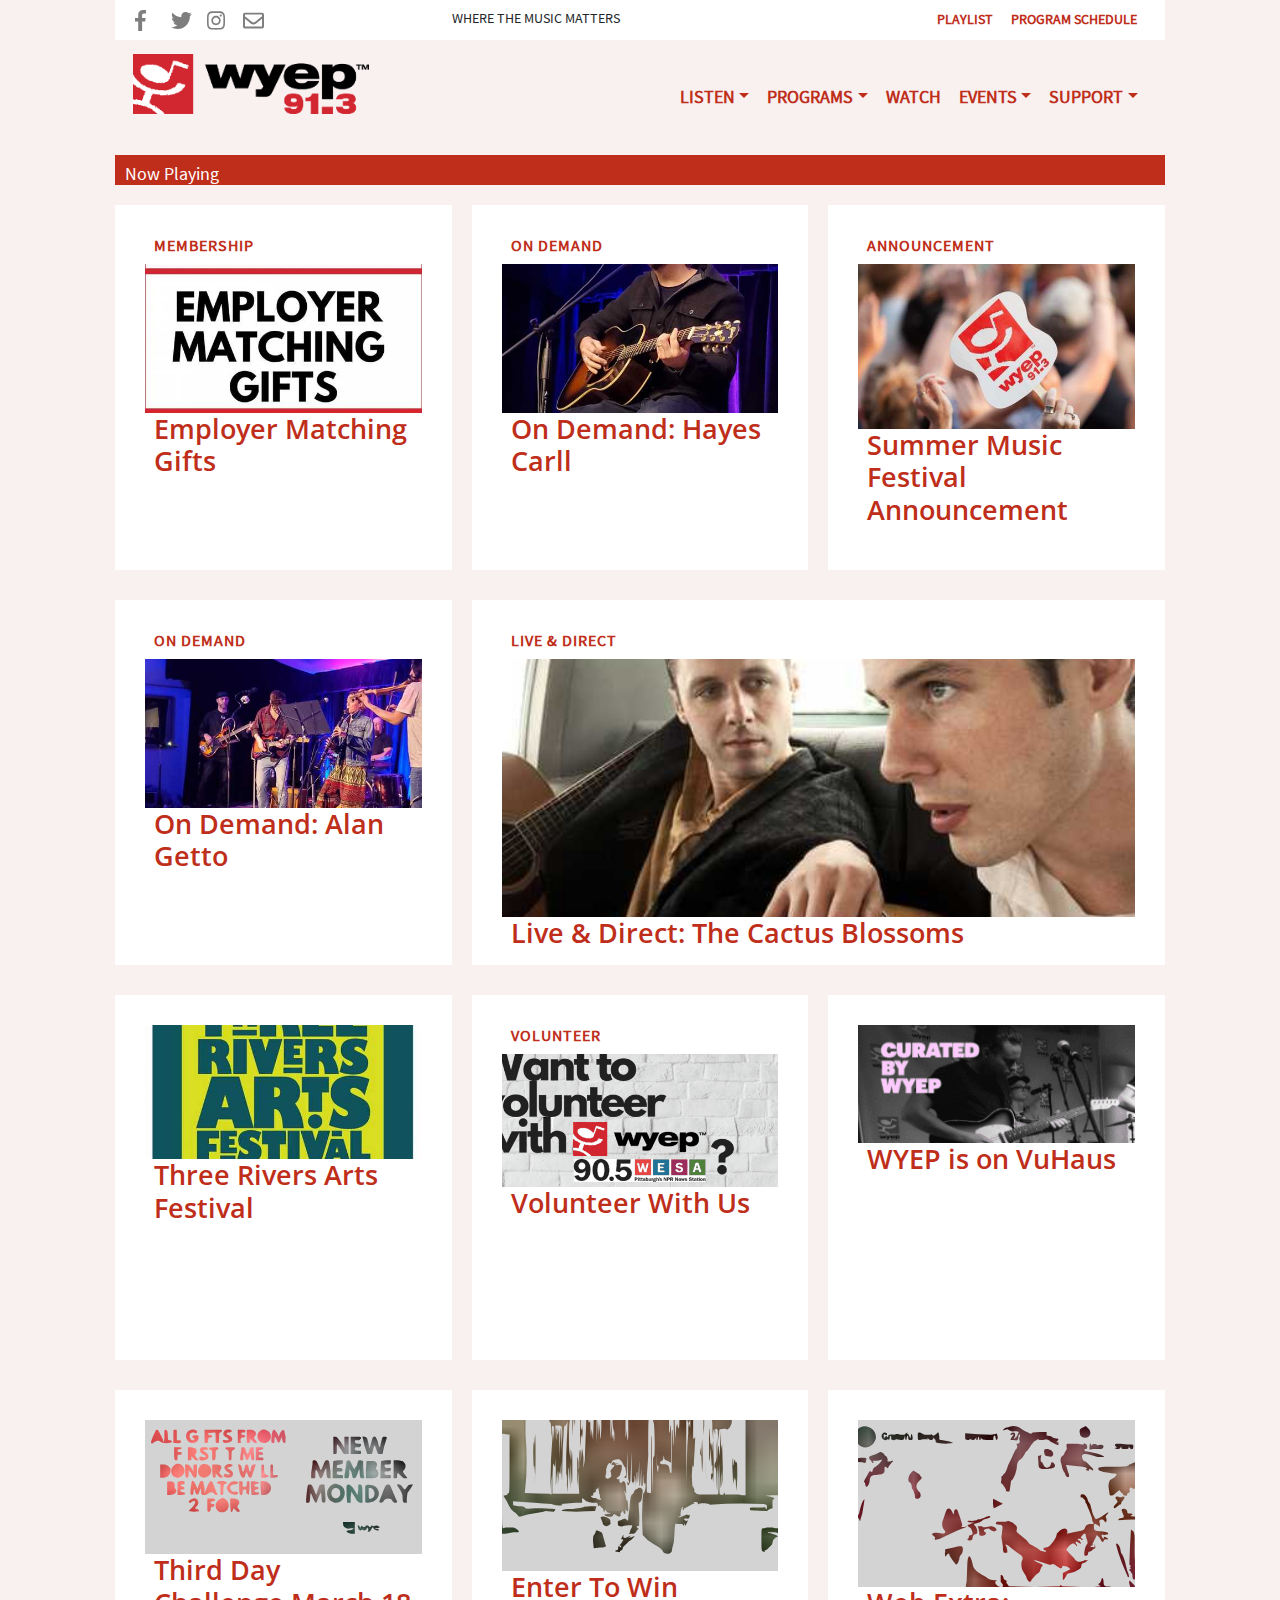
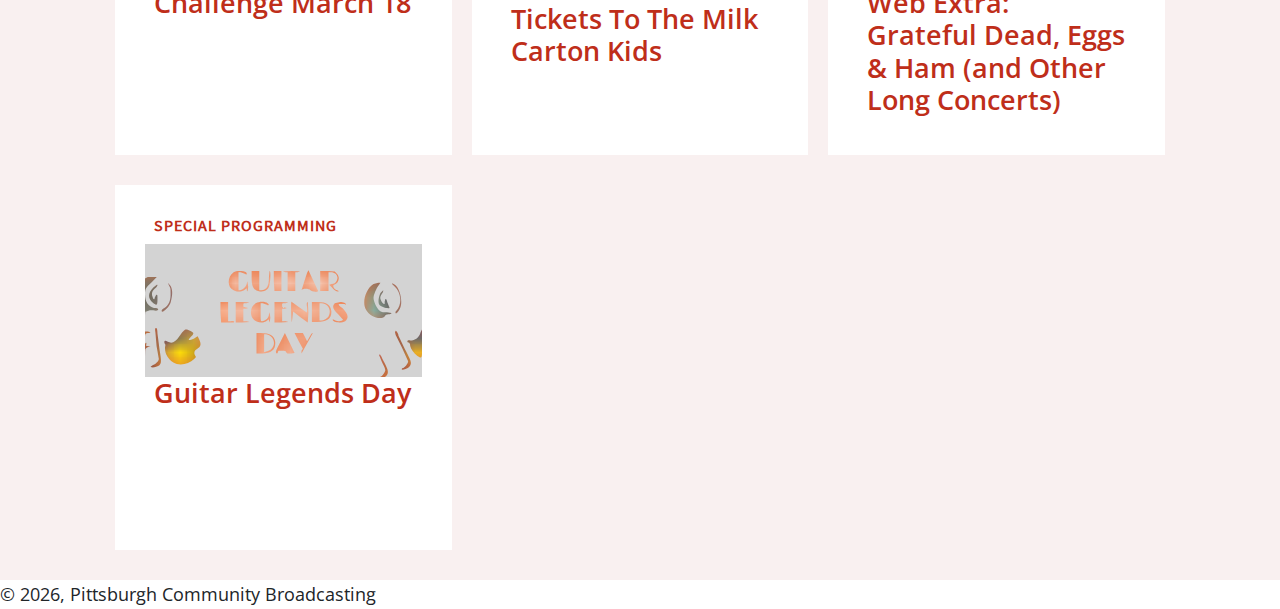
==== commit 2929e23f: "Updates" ====
--- a/index.html
+++ b/index.html
@@ -27,16 +27,16 @@
 /* sc-component-id: Card__Title-tu44g7-1 */
 .VcHrl{font-size:1.5em;font-weight:600;margin:0rem 0.5rem 0.5rem;}
 /* sc-component-id: Card__Category-tu44g7-2 */
-.jCQFff{margin:0rem;color:#bf2e1a;font-weight:600;text-transform:uppercase;font-weight:600;font-family:"Source Sans Pro",Helvetica,Arial,serif;line-height:20px;-webkit-letter-spacing:1px;-moz-letter-spacing:1px;-ms-letter-spacing:1px;letter-spacing:1px;font-size:16px;margin:0rem 0.5rem 0.5rem;}</style><link rel="preload" as="font" type="font/woff2" crossorigin="anonymous" href="/google-fonts/s/sourcesanspro/v12/6xK3dSBYKcSV-LCoeQqfX1RYOo3qOK7l.woff2"/><style type="text/css">@font-face{font-family:'Source Sans Pro';font-style:normal;font-weight:400;src:local('Source Sans Pro Regular'),local('SourceSansPro-Regular'),url(/google-fonts/s/sourcesanspro/v12/6xK3dSBYKcSV-LCoeQqfX1RYOo3qOK7l.woff2) format('woff2'),url(/google-fonts/s/sourcesanspro/v12/6xK3dSBYKcSV-LCoeQqfX1RYOo3qOK7j.woff) format('woff');font-display: swap}</style><title data-react-helmet="true">91.3FM WYEP | WHERE THE MUSIC MATTERS | WYEP</title><link data-react-helmet="true" rel="icon" href="[data-uri]"/><meta data-react-helmet="true" charSet="utf-8"/><meta data-react-helmet="true" name="viewport" content="width=device-width, initial-scale=1"/><meta data-react-helmet="true" name="description" content="Music experiences handcrafted by humans"/><meta data-react-helmet="true" property="og:title" content="91.3FM WYEP | WHERE THE MUSIC MATTERS"/><meta data-react-helmet="true" property="og:description" content="Music experiences handcrafted by humans"/><meta data-react-helmet="true" property="og:type" content="website"/><meta data-react-helmet="true" name="twitter:card" content="summary"/><meta data-react-helmet="true" name="twitter:creator" content="@wyepfm"/><meta data-react-helmet="true" name="twitter:title" content="91.3FM WYEP | WHERE THE MUSIC MATTERS"/><meta data-react-helmet="true" name="twitter:description" content="Music experiences handcrafted by humans"/><meta data-react-helmet="true" name="keywords" content="radio, indie, noncommercial, independent, music, singer songwriter, festival, concert"/><link rel="manifest" href="/manifest.webmanifest"/><meta name="theme-color" content="#663399"/><link rel="apple-touch-icon" sizes="48x48" href="/icons/icon-48x48.png?v=null"/><link rel="apple-touch-icon" sizes="72x72" href="/icons/icon-72x72.png?v=null"/><link rel="apple-touch-icon" sizes="96x96" href="/icons/icon-96x96.png?v=null"/><link rel="apple-touch-icon" sizes="144x144" href="/icons/icon-144x144.png?v=null"/><link rel="apple-touch-icon" sizes="192x192" href="/icons/icon-192x192.png?v=null"/><link rel="apple-touch-icon" sizes="256x256" href="/icons/icon-256x256.png?v=null"/><link rel="apple-touch-icon" sizes="384x384" href="/icons/icon-384x384.png?v=null"/><link rel="apple-touch-icon" sizes="512x512" href="/icons/icon-512x512.png?v=null"/><link as="script" rel="preload" href="/component---src-pages-index-js-c4eb0ca7ebe2c7bc8703.js"/><link as="script" rel="preload" href="/app-4bf1db2fbe1ba08002cd.js"/><link as="script" rel="preload" href="/2-5f692b92d41ccb561204.js"/><link as="script" rel="preload" href="/1-5dd91a69404004daef06.js"/><link as="script" rel="preload" href="/styles-3ea9c64d49087386d641.js"/><link as="script" rel="preload" href="/webpack-runtime-85c8bcbcc3fb4c5c3292.js"/><link as="fetch" rel="preload" href="/static/d/196/path---index-6a9-VD1rzU2zriZDdX9iYRJUFkPTqAg.json" crossorigin="use-credentials"/></head><body><noscript id="gatsby-noscript">This app works best with JavaScript enabled.</noscript><div id="___gatsby"><div style="outline:none" tabindex="-1" role="group"><div class="siteRoot"><div class="siteContent"><header><div class="outer sc-bdVaJa jZckKQ"><section class="Container__Wrapper-sc-1ryszbg-0 fRGyrC"><div class="headStrip1 d-none d-lg-block" style="background:white;font-family:&quot;Source Sans Pro&quot;,
+.jCQFff{margin:0rem;color:#bf2e1a;font-weight:600;text-transform:uppercase;font-weight:600;font-family:"Source Sans Pro",Helvetica,Arial,serif;line-height:20px;-webkit-letter-spacing:1px;-moz-letter-spacing:1px;-ms-letter-spacing:1px;letter-spacing:1px;font-size:16px;margin:0rem 0.5rem 0.5rem;}</style><link rel="preload" as="font" type="font/woff2" crossorigin="anonymous" href="/google-fonts/s/sourcesanspro/v12/6xK3dSBYKcSV-LCoeQqfX1RYOo3qOK7l.woff2"/><style type="text/css">@font-face{font-family:'Source Sans Pro';font-style:normal;font-weight:400;src:local('Source Sans Pro Regular'),local('SourceSansPro-Regular'),url(/google-fonts/s/sourcesanspro/v12/6xK3dSBYKcSV-LCoeQqfX1RYOo3qOK7l.woff2) format('woff2'),url(/google-fonts/s/sourcesanspro/v12/6xK3dSBYKcSV-LCoeQqfX1RYOo3qOK7j.woff) format('woff');font-display: swap}</style><title data-react-helmet="true">91.3FM WYEP | WHERE THE MUSIC MATTERS | WYEP</title><link data-react-helmet="true" rel="icon" href="[data-uri]"/><meta data-react-helmet="true" charSet="utf-8"/><meta data-react-helmet="true" name="viewport" content="width=device-width, initial-scale=1"/><meta data-react-helmet="true" name="description" content="Music experiences handcrafted by humans"/><meta data-react-helmet="true" property="og:title" content="91.3FM WYEP | WHERE THE MUSIC MATTERS"/><meta data-react-helmet="true" property="og:description" content="Music experiences handcrafted by humans"/><meta data-react-helmet="true" property="og:type" content="website"/><meta data-react-helmet="true" name="twitter:card" content="summary"/><meta data-react-helmet="true" name="twitter:creator" content="@wyepfm"/><meta data-react-helmet="true" name="twitter:title" content="91.3FM WYEP | WHERE THE MUSIC MATTERS"/><meta data-react-helmet="true" name="twitter:description" content="Music experiences handcrafted by humans"/><meta data-react-helmet="true" name="keywords" content="radio, indie, noncommercial, independent, music, singer songwriter, festival, concert"/><link rel="manifest" href="/manifest.webmanifest"/><meta name="theme-color" content="#663399"/><link rel="apple-touch-icon" sizes="48x48" href="/icons/icon-48x48.png?v=null"/><link rel="apple-touch-icon" sizes="72x72" href="/icons/icon-72x72.png?v=null"/><link rel="apple-touch-icon" sizes="96x96" href="/icons/icon-96x96.png?v=null"/><link rel="apple-touch-icon" sizes="144x144" href="/icons/icon-144x144.png?v=null"/><link rel="apple-touch-icon" sizes="192x192" href="/icons/icon-192x192.png?v=null"/><link rel="apple-touch-icon" sizes="256x256" href="/icons/icon-256x256.png?v=null"/><link rel="apple-touch-icon" sizes="384x384" href="/icons/icon-384x384.png?v=null"/><link rel="apple-touch-icon" sizes="512x512" href="/icons/icon-512x512.png?v=null"/><link as="script" rel="preload" href="/component---src-pages-index-js-c4eb0ca7ebe2c7bc8703.js"/><link as="script" rel="preload" href="/app-4bf1db2fbe1ba08002cd.js"/><link as="script" rel="preload" href="/2-5f692b92d41ccb561204.js"/><link as="script" rel="preload" href="/1-5dd91a69404004daef06.js"/><link as="script" rel="preload" href="/styles-3ea9c64d49087386d641.js"/><link as="script" rel="preload" href="/webpack-runtime-e96cf666e30ec3d7d778.js"/><link as="fetch" rel="preload" href="/static/d/701/path---index-6a9-M0YARA0HC6xAnn5HiMwBjeGfLW0.json" crossorigin="use-credentials"/></head><body><noscript id="gatsby-noscript">This app works best with JavaScript enabled.</noscript><div id="___gatsby"><div style="outline:none" tabindex="-1" role="group"><div class="siteRoot"><div class="siteContent"><header><div class="outer sc-bdVaJa jZckKQ"><section class="Container__Wrapper-sc-1ryszbg-0 fRGyrC"><div class="headStrip1 d-none d-lg-block" style="background:white;font-family:&quot;Source Sans Pro&quot;,
                 Helvetica,
                 Arial,
-                serif;font-weight:400;font-size:14px;padding:10px 10px 10px 20px"><a href="https://www.facebook.com/WYEP91.3fm/"><div class="header__StyledSocialIcon-sc-1n57357-0 xrmtj"></div></a><a href="https://twitter.com/WYEP"><div class="header__StyledSocialIcon-sc-1n57357-0 etpEmy"></div></a><a href="https://twitter.com/gatsbyjs"><div class="header__StyledSocialIcon-sc-1n57357-0 hNSzlk"></div></a><a href="https://twitter.com/gatsbyjs"><div class="header__StyledSocialIcon-sc-1n57357-0 sgjHm"></div></a><div class="f-right play-prog"><a href="http://wyep.org/program">PROGRAM SCHEDULE</a></div><div class="f-right play-prog"><a href="http://wyep.org/playlist">PLAYLIST</a></div><div class="slogan">WHERE THE MUSIC MATTERS</div></div><div class="headRow2 sc-bwzfXH etUGvu"><div id="mobilemenu"><nav class="navbar navbar-expand-lg navbar-light"><span class="navbar-brand"><img src="[data-uri]" alt="Logo" style="height:60px;width:246px;padding-right:10px;padding-left:0px;display:inline-block"/></span><button aria-controls="responsive-navbar-nav" type="button" aria-label="Toggle navigation" class="navbar-toggler"><span class="navbar-toggler-icon"></span></button><div class="navbar-collapse collapse" id="responsive-navbar-nav"><div class="ml-auto navbar-nav"><div class="dropdown-menu-right dropdown nav-item"><a aria-haspopup="true" aria-expanded="false" href="#" class="dropdown-toggle nav-link" role="button">LISTEN</a><div class="dropdown-menu"><a href="http://wyep.org/listen" class="dropdown-menu-right dropdown-item">LISTEN</a><a href="http://wyep.org/playlist" class="dropdown-menu-right dropdown-item">PLAYLIST</a><a href="http://wyep.org/liveanddirect" class="dropdown-menu-right dropdown-item">LIVE &amp; DIRECT</a><a href="http://wyep.org/local913" class="dropdown-menu-right dropdown-item">LOCAL 913</a><a href="http://wyep.org/ondemand" class="dropdown-menu-right dropdown-item">ON DEMAND</a></div></div><div class="dropdown-menu-right dropdown nav-item"><a aria-haspopup="true" aria-expanded="false" href="#" class="dropdown-toggle nav-link" role="button">PROGRAMS</a><div class="dropdown-menu"><a href="http://wyep.org/programs" class="dropdown-menu-right dropdown-item">PROGRAMS</a><a href="http://wyep.org/schedule" class="dropdown-menu-right dropdown-item">SCHEDULE</a><a href="http://wyep.org/hosts" class="dropdown-menu-right dropdown-item">HOSTS</a><a href="http://wyep.org/reimagination" class="dropdown-menu-right dropdown-item">REIMAGINATION</a></div></div><a href="http://wyep.org/watch" data-rb-event-key="http://wyep.org/watch" class="nav-link">WATCH</a><div class="dropdown-menu-right dropdown nav-item"><a aria-haspopup="true" aria-expanded="false" href="#" class="dropdown-toggle nav-link" role="button">EVENTS</a><div class="dropdown-menu"><a href="http://wyep.org/events" class="dropdown-menu-right dropdown-item">EVENTS</a><a href="http://wyep.org/listen" class="dropdown-menu-right dropdown-item">PROGRAMS</a><a href="http://wyep.org/listen" class="dropdown-menu-right dropdown-item">WATCH</a><a href="http://wyep.org/listen" class="dropdown-menu-right dropdown-item">EVENTS</a></div></div><div class="dropdown-menu-right dropdown nav-item"><a aria-haspopup="true" aria-expanded="false" href="#" class="dropdown-toggle nav-link" role="button">SUPPORT</a><div class="dropdown-menu"><a href="http://wyep.org/support" class="dropdown-menu-right dropdown-item">SUPPORT</a><a href="http://wyep.org/donate" class="dropdown-menu-right dropdown-item">DONATE NOW</a><a href="http://wyep.org/membership" class="dropdown-menu-right dropdown-item">ABOUT MEMBERSHIP</a><a href="http://wyep.org/cars" class="dropdown-menu-right dropdown-item">VEHICLE DONATIONS</a><a href="http://wyep.org/volunteer" class="dropdown-menu-right dropdown-item">VOLUNTEER</a><a href="http://wyep.org/underwriting" class="dropdown-menu-right dropdown-item">UNDERWRITING</a><a href="http://wyep.org/mediasponsorship" class="dropdown-menu-right dropdown-item">MEDIA SPONSORSHIP</a><a href="http://wyep.org/listen" class="dropdown-menu-right dropdown-item">MANAGE MY SUSTAINING MEMBERSHIP</a><a href="http://wyep.org/matching" class="dropdown-menu-right dropdown-item">EMPLOYER MATCHING GIFTS</a></div></div></div></div></nav></div></div><div class="headRow3 sc-htpNat huuPGy">Now Playing</div></section></div></header><main><section class="Container__Wrapper-sc-1ryszbg-0 fRGyrC"><div class="row CardList__List-sc-1bp9mqh-0 eThGBu"><div class="col-md-8 col-lg-8"><div class="d-flex flex-column align-items-end justify-content-between p-3 block"><a href="http://wyep.org/live-direct-sessions"><h3 class="Card__Category-tu44g7-2 jCQFff">Live &amp; Direct</h3><div class=" gatsby-image-wrapper" style="position:relative;overflow:hidden"><div style="width:100%;padding-bottom:70.4%"></div><div style="background-color:#eeeeee;position:absolute;top:0;bottom:0;opacity:1;transition-delay:0.25s;right:0;left:0"></div><img src="[data-uri]" alt="" style="position:absolute;top:0;left:0;width:100%;height:100%;object-fit:cover;object-position:center;opacity:1;transition:opacity 0.5s;transition-delay:0.25s"/><img src="data:image/svg+xml,%3csvg xmlns=&#x27;http://www.w3.org/2000/svg&#x27; width=&#x27;400&#x27; height=&#x27;225&#x27;%3e%3cpath d=&#x27;M0 27l1 26c1 0 2 1 2 3l3 4 2 2c0 2 1 2 4 2h4v4c0 3 0 4 2 4s2 0 2-6l-3-8c-2-1-1-2 3-2h4v-4l1-4 1-4c0-3 0-4 2-4l1-5 2-9 1-7v-3l2-4c0-4 0-4 3-4s3 0 3-4V0H0v27M110 2c2 1 2 2 2 6 0 7 0 8 2 9 3 0 9-4 9-7 0-2 1-3 3-1h4l3-1 6-1c8 2 21 2 21 1l2-1h2l-1 1-1 1 2 1c4 0 4 1 1 6-2 6-3 9-1 8h1l-1 1c-1 0-3 5-3 8l1 2 1 1-2 1-1 2 1 5h1l1-4v-1 9c-1 2-1 2 0 0l3-3 1-2c0-3 5-8 9-10l7-1c13 2 13 2 14 0l5-2 15 1c2 1 3 0 3-2s-1-3-2-3c-1-1-2-1-1-4l-1-2c-1 1-1 0-1-1 0-5-4-9-8-9l-6-2-4-1h-4c-5-2-9-3-9-1l-2 1-4 2c-2 0-2 0-1-2l2-2 2-1h3l3-1 4-1c2-3-6-2-14 0-4 1-7 2-8 1l-1 1-1 2-2-1 2-2 1-2-30-1c-30 0-30 0-28 2m127 2l1 4 2 3 2 3v-4l-1-4 1-1 2 3c2 2 3 3 3 1V8l1 2c-1 0-1 1 0 0v6c2-1 4 1 4 4l2 4 1 2c0 2 3 2 5 0a63 63 0 0 1 20-9l12-1c12 1 18 2 16 5l1 3 2 2c0 2 4 6 8 9l7 1 9 2 10 10 1 4c0 2 1 5 3 6l3 5 1 1v7c-2 2 5 1 8-1 5-3 5-3 2-10-3-9-3-12 1-12 2 0 2 0 1-1-1-2 1-5 4-6 2-1 3-4 5-8 3-7 4-8 9-11 7-3 13 1 15 10 2 5 2 5 2-13V0H237v4M121 24l-1 2-1 2-2 6a48 48 0 0 1-4 13h-1l-1-2-4 5-1 2c-1 0-2 3-2 7l-2 13a255 255 0 0 0-5 31l-4-2-4-3h-4l-9 4-9 4-4 1-4 4-4 2-3 2-3 4-1 1-5 1c-2 2-6 2-20 2-11 0-14-1-9-1l10-1h2c2 0 3 0 2-5 0-4 0-4-2-3-1 2-1 2-2-1 0-3-1-4-2-3-4 0-9-5-9-9 0-3 0-4-2-4s-2 1-2 4c0 4 0 4-1 2l-1-5v-1l1-6v-7h8V72h-4c-4 0-4 0-4 3s0 3-4 3H0v45h2l3 1H0v26l1 27c3 1 3 3 1 2-2 0-2 0-2 23v23h120v-3l1-4 1 2 1 1 1 2a3979 3979 0 0 0 183 1c2 0 2-1 2-4s0-4 2-4l1-1 5-1c4-1 4 0 6 2 0 2 2 4 3 5 2 1 2 1 2-2s0-3 1 1c0 4 1 5 5 5l4-1c0-10-5-23-8-21-2 2-3-6-3-22v-16l-3-3c-4-4-6-10-2-10s8-2 7-3h-4c-9 3-17-1-19-9 0-4 0-4 3-4 2 0 3 0 3-3l1-5 5-7-14-1c-17 0-15 1-16-8-1-3-1-3 1-3l2-1 3-1c3 0 3-2 0-2-5-2-11-1-12 1-3 3-8 3-10-1l-1-8c1-6 1-6-1-6-5 2-21 2-22 1 0-1-1-2-3-1l-9-2c-11-2-12-3-11 0 0 2 1 2 4 2l5 2v1c-2-1-9 2-11 4l-3 1-3 1c-3 3-8 4-9 3-2-3-2-6-1-7v-3c-3-3-1-4 3-4l3-1-4-1c-6 0-7-1-6-4l-1-2-1-2c-1-3-3-3-3 0v5c0 3-4 5-6 4l-3 3v4l1-1 2-3c5-1 8 2 4 4-2 1-2 1 0 1 3 0 4 5 1 8-2 2-2 3-1 5s1 3-1 3c-1 1-2 0-2-1h-2l-1-2-1 1v5c-1 4 0 7 1 5s3-1 3 1l-1 1-1 1-2 3-3 3c-1 2-4-1-3-3 0-2 1-2 3-1 2 0 4-1 3-3h-1l-1-4-1-7-3-10c0-4-1-6-3-8l-5-9-3-5-3-1c-2-4-2-4-7 1-4 4-4 4-9 3l-5-1h-17l-9-1c-2 1-2 0-1-5v-3l-1-10-1-9c-2 1-3-6-2-9l3-10 2-9c1-2 0-3-1-1m256 17l2 7v1c-2 0-2 0-1 3v7c0 4 1 5 4 4l2-4 5-4c3 0 3 0 3-7v-7h-15m-84 8l-8 4c-8 4-10 10-3 9h3l-2 1v1l3 2c1 2 2 2 2 1s5 0 7 2c1 2 1 1 1-3 0-2 0-2 3-1h4v-3c-2-2 2-2 5 0 5 2 12 2 12-1 0-2-1-2-4-3l-4-2-2-1c-2 0-2 0 0 1 1 1 1 1-1 1l-3 1-2-2c-1-2 2-3 11-2 4 0 4-2 0-3l-3-1c0-1-2-2-6-2h-8c-1-1-3 0-5 1m-93 6c-1 5 0 8 3 9s8 0 8-1v-2l2-2c2 0 1-2-2-3-2-1-2-1-1-2 3-2 0-3-6-3-4 0-4 0-4 4m-21 2c-3 1-4 2-2 4l1 2c-1 1 8 6 10 5 2 0 4-5 4-9v-4h-5l-8 2m105 37l1 2 1 2c0 2 0 2 2 2h5c4 0 4 1 4 3 0 4 2 4 5 0 1-2 0-5-4-7l-2-2c0-1-11-2-12 0m-116 27c-2 4-3 9-5 22l-2 10-1 5c-1 4-1 4 1 3 3-2 5-10 3-12-1-2-1-3 1-4 9-10 9-10 8-12l-3-5c-2-2-2-4-1-7l1-3-2 3m195 4l-8 7-6 4-2 1-5 6c-2 0-2 0 1 1 4 0 5 1 7 10 2 6 3 7 2 1 0-3 0-3 2-2l3 2h2l-4-5c-4-5-4-8 0-4l3 1c1-1 4 0 8 3l3 2 3 1c1 1 2 2 3 1 6-3 12-1 7 2l-2 1 2 2 3 2 2 2c2 0 3 1 3 2l2 2 2 3 3 1h3v-16c0-15 0-16-2-16l-11 2-8 1c2 2 2 2-2 5h-5c-2-1-4-2-5-1l-1-1 1-1c3 0-1-2-6-3-5-2-7-4-3-4l2-1c-1-3 0-5 2-6 1 0 3-1 3-3l2-2 1-1c0-3-1-2-5 1m-119 14c-6 2-12 6-12 7l-6 8c-7 7-16 22-15 26 0 5 2 9 3 8v-4l-2-4h1c1 1 1 1 2-1l1-2 1-1v-1l3-5c3-8 4-6 4 7-1 9-1 11 1 9l2-1 1-3 1-3 1-4c0-4 0-5 2-5v-4c2-2 2 0 1 6v17c1 0 4-6 4-9s3-4 3-1c0 2 0 2 1 0v-8l2-8c0-3 0-4 2-4 3 0 3 4 0 14-2 7-2 13 1 17 1 2 1 2 1-3-1-6 0-9 3-9l3-2h3c1 2 2 1 2-3l-1-5v-1c1-2 2-1 2 1 1 2 1 2 3-2 0-3 2-5 3-6l2-1 1-2c2-1-4-11-8-14-8-6-9-6-16-4M39 154l-4 1-3 1c0 2-4 4-7 4l2 4 5 3v2c0 2 0 2 2 1 2 0 2 0 1 1-1 2 0 3 2 1l3-1c1 1 8-5 8-6l-2-1v-4c-1 0-2-1-2-4 0-4-2-5-5-2m321 3l1 1 4 5a115 115 0 0 0 8 10c3 3 3 3 11 3 9 0 15-1 16-2 1-2-1-2-6 0-6 1-10 0-10-3 0-2-2-3-4-1h-2c-2 0-3-2-1-2v-1l-1-4c0-2-5-6-7-4l-1-1-1-2v2l-4-1h-3m-91 3v5l-1 2c-2-2-5 9-4 13 2 6 4 6 3 0 0-5 0-5 2-5 4 1 6 3 6 5-1 1 1 5 4 8s3 2 3-1-1-4-2-4v-2l-1-3h-1l-1 1-1-1-4-4-1-5c0-7-1-11-2-9&#x27; fill=&#x27;%23d3d3d3&#x27; fill-rule=&#x27;evenodd&#x27;/%3e%3c/svg%3e" alt="" style="position:absolute;top:0;left:0;width:100%;height:100%;object-fit:cover;object-position:center;opacity:1;transition:opacity 0.5s;transition-delay:0.25s"/><noscript><picture><img sizes="(max-width: 500px) 100vw, 500px" src="/static/f8e57b842c7323e10b2aff8d12836c9a/fe77d/CactusBlossoms_0.jpg" alt="" style="position:absolute;top:0;left:0;transition:opacity 0.5s;transition-delay:0.5s;opacity:1;width:100%;height:100%;object-fit:cover;object-position:center"/></picture></noscript></div><h2 class="Card__Title-tu44g7-1 VcHrl">
-Live &amp; Direct: The Cactus Blossoms</h2></a></div></div><div class="col-md-4 col-lg-4"><div class="d-flex flex-column align-items-end justify-content-between p-3 block"><a href="http://wyep.org/support/membership/matching-gifts"><h3 class="Card__Category-tu44g7-2 jCQFff">Membership</h3><div class=" gatsby-image-wrapper" style="position:relative;overflow:hidden"><div style="width:100%;padding-bottom:70.4%"></div><div style="background-color:#eeeeee;position:absolute;top:0;bottom:0;opacity:1;transition-delay:0.25s;right:0;left:0"></div><img src="[data-uri]" alt="" style="position:absolute;top:0;left:0;width:100%;height:100%;object-fit:cover;object-position:center;opacity:1;transition:opacity 0.5s;transition-delay:0.25s"/><img src="data:image/svg+xml,%3csvg xmlns=&#x27;http://www.w3.org/2000/svg&#x27; width=&#x27;400&#x27; height=&#x27;225&#x27;%3e%3cpath d=&#x27;M0 113v112h40v-25h160l160 1v24h41V0h-41v30H40V0H0v113M133 1l-10 1c-10 0-10 0-11 4-1 3 0 4 4 6l6 5c2 2 3 2 15 2h12V0h-7l-9 1m77 1l-3 2c-3 0-3 0-3 4 0 3 0 3 5 3s8-1 10-6c3-5 3-5-3-5-5 0-6 0-6 2m51 4l1 7h4c5 0 5 0 5-7V3h7l10-1c1-2 1-2-13-2h-14v6M97 11v8h9l10-1c0-1-5-5-10-6l-9-1M40 116v78h320V37H40v79m163-59c-8 3-13 13-11 22 5 21 35 17 35-4 0-7-6-16-11-17-6-2-10-2-13-1M76 75v18h20v-8h-6c-6 0-6 0-6-3s0-3 6-3h6v-7l-6-1h-6v-7h12v-7H76v18m26-16l-3 33 4 1h4l1-11 1-10 3 10c3 10 3 10 6 10s3-1 6-8c3-12 4-12 5-1l1 10h4c2 0 3-1 3-2a782 782 0 0 1-3-33l-5-1c-3 0-3 1-6 7l-3 10-2 2s-5-11-6-17c-1-3-10-3-10 0m39 16v18h8V80h5c8-1 13-7 11-14-1-7-4-8-15-9h-9v18m28 0l1 18h19v-8h-12V57h-8v18m58-17l6 9c6 9 6 9 6 16 0 9 1 10 5 10h4v-9c0-8 0-8 6-17l6-10h-5c-5 0-5 0-8 6l-3 5-4-5c-3-6-4-6-8-6l-5 1m35 17v18h20v-8h-12v-3c0-3 0-3 5-3 7 0 7 0 6-5 0-3 0-3-6-3h-5v-3l1-4h11v-7h-20v18m24 0l1 18h8v-7l1-6 4 7c5 6 6 6 9 6 7 0 7-1-2-11-4-4-4-4-1-6 6-3 6-13 0-17-2-2-4-2-11-2h-9v18m-79-10c-10 4-8 20 2 20 6 0 10-5 9-12-2-7-7-10-11-8m-24 39c-16 6-17 26-2 34 7 4 19 2 19-2 0-5-2-6-6-5-5 2-10 0-13-4s-3-7 0-11 9-5 14-4c3 1 5-1 5-5 0-3-10-5-17-3m112 0c-4 1-10 8-11 12-4 17 9 29 24 22 5-3 8-7 8-13v-5h-5c-11 0-11 0-11 3s0 3 4 3 5 1 2 4c-5 5-14 0-14-8 0-9 8-14 14-9 3 2 3 2 5 0 3-3 3-4-1-7-3-2-10-3-15-2m-221 5l-3 29 5 1 4-1c-1-3 0-18 1-18l4 9c2 9 3 10 5 10 3 0 3-1 6-10 4-10 5-10 5 0s0 10 9 10h9l1-3c1-3 1-3 7-3s7 0 8 3 2 3 6 3c5 0 5 2-3-19l-7-15-4-1h-4l-6 16c-7 18-7 19-9-3l-1-13h-5l-4 1-4 9-4 9-3-10-4-8-4-1h-5v5m70-1c0 3 0 3 4 3h4v27l5 1h4v-28h4c4 0 4 0 4-3v-4h-25v4m60 14v17h8v-14h11v14h9v-35h-9v14h-11v-14h-8v18m32 0v17h4c5 0 5-1 5-18s0-17-5-17h-4v18m13 0v17h4c5 0 5-2 5-13v-7l7 10 6 10h9v-35h-9v20l-7-10-6-10h-9v18m-102 29c-10 5-13 21-5 30 5 6 12 7 20 4 6-3 8-7 9-14v-5h-8l-8 1v3c0 2 0 3 3 3 5 0 5 2 2 4-9 7-19-8-11-17 3-3 9-3 12 0 2 2 2 2 5-1s2-4-3-7c-4-2-11-3-16-1m27 0v18l1 17h7v-35l-3-1-5 1m13 0v35h8v-7l1-6 5-1h6v-3c0-4 0-4-6-4-5-1-6-1-6-4 0-2 1-3 7-3h6v-4l-1-3h-20m25 0c-3 0-3 1-3 4s0 3 4 3h4v28h4c5 0 5 0 5-16v-12h4c4 0 4 0 4-3v-4h-22m31 1c-7 5-6 13 3 18 6 4 8 5 6 8-2 2-6 1-10-1l-3-2-1 3c-3 4-2 5 1 6 8 5 18 3 21-3 4-7 1-11-7-16-6-3-8-7-4-7l7 1c1 1 1 1 3-3l2-3-4-1c-5-3-10-2-14 0&#x27; fill=&#x27;%23d3d3d3&#x27; fill-rule=&#x27;evenodd&#x27;/%3e%3c/svg%3e" alt="" style="position:absolute;top:0;left:0;width:100%;height:100%;object-fit:cover;object-position:center;opacity:1;transition:opacity 0.5s;transition-delay:0.25s"/><noscript><picture><img sizes="(max-width: 500px) 100vw, 500px" src="/static/81df0f07e3bca596e3026d9b4b365326/fe77d/WYEP%2520Matching%2520Gifts%2520%25282%2529_0.jpg" alt="" style="position:absolute;top:0;left:0;transition:opacity 0.5s;transition-delay:0.5s;opacity:1;width:100%;height:100%;object-fit:cover;object-position:center"/></picture></noscript></div><h2 class="Card__Title-tu44g7-1 VcHrl">
+                serif;font-weight:400;font-size:14px;padding:10px 10px 10px 20px"><a href="https://www.facebook.com/WYEP91.3fm/"><div class="header__StyledSocialIcon-sc-1n57357-0 xrmtj"></div></a><a href="https://twitter.com/WYEP"><div class="header__StyledSocialIcon-sc-1n57357-0 etpEmy"></div></a><a href="https://twitter.com/gatsbyjs"><div class="header__StyledSocialIcon-sc-1n57357-0 hNSzlk"></div></a><a href="https://twitter.com/gatsbyjs"><div class="header__StyledSocialIcon-sc-1n57357-0 sgjHm"></div></a><div class="f-right play-prog"><a href="http://wyep.org/program">PROGRAM SCHEDULE</a></div><div class="f-right play-prog"><a href="http://wyep.org/playlist">PLAYLIST</a></div><div class="slogan">WHERE THE MUSIC MATTERS</div></div><div class="headRow2 sc-bwzfXH etUGvu"><div id="mobilemenu"><nav class="navbar navbar-expand-lg navbar-light"><span class="navbar-brand"><img src="[data-uri]" alt="Logo" style="height:60px;width:246px;padding-right:10px;padding-left:0px;display:inline-block"/></span><button aria-controls="responsive-navbar-nav" type="button" aria-label="Toggle navigation" class="navbar-toggler"><span class="navbar-toggler-icon"></span></button><div class="navbar-collapse collapse" id="responsive-navbar-nav"><div class="ml-auto navbar-nav"><div class="dropdown-menu-right dropdown nav-item"><a aria-haspopup="true" aria-expanded="false" href="#" class="dropdown-toggle nav-link" role="button">LISTEN</a><div class="dropdown-menu"><a href="http://wyep.org/listen" class="dropdown-menu-right dropdown-item">LISTEN</a><a href="http://wyep.org/playlist" class="dropdown-menu-right dropdown-item">PLAYLIST</a><a href="http://wyep.org/liveanddirect" class="dropdown-menu-right dropdown-item">LIVE &amp; DIRECT</a><a href="http://wyep.org/local913" class="dropdown-menu-right dropdown-item">LOCAL 913</a><a href="http://wyep.org/ondemand" class="dropdown-menu-right dropdown-item">ON DEMAND</a></div></div><div class="dropdown-menu-right dropdown nav-item"><a aria-haspopup="true" aria-expanded="false" href="#" class="dropdown-toggle nav-link" role="button">PROGRAMS</a><div class="dropdown-menu"><a href="http://wyep.org/programs" class="dropdown-menu-right dropdown-item">PROGRAMS</a><a href="http://wyep.org/schedule" class="dropdown-menu-right dropdown-item">SCHEDULE</a><a href="http://wyep.org/hosts" class="dropdown-menu-right dropdown-item">HOSTS</a><a href="http://wyep.org/reimagination" class="dropdown-menu-right dropdown-item">REIMAGINATION</a></div></div><a href="http://wyep.org/watch" data-rb-event-key="http://wyep.org/watch" class="nav-link">WATCH</a><div class="dropdown-menu-right dropdown nav-item"><a aria-haspopup="true" aria-expanded="false" href="#" class="dropdown-toggle nav-link" role="button">EVENTS</a><div class="dropdown-menu"><a href="http://wyep.org/events" class="dropdown-menu-right dropdown-item">EVENTS</a><a href="http://wyep.org/listen" class="dropdown-menu-right dropdown-item">PROGRAMS</a><a href="http://wyep.org/listen" class="dropdown-menu-right dropdown-item">WATCH</a><a href="http://wyep.org/listen" class="dropdown-menu-right dropdown-item">EVENTS</a></div></div><div class="dropdown-menu-right dropdown nav-item"><a aria-haspopup="true" aria-expanded="false" href="#" class="dropdown-toggle nav-link" role="button">SUPPORT</a><div class="dropdown-menu"><a href="http://wyep.org/support" class="dropdown-menu-right dropdown-item">SUPPORT</a><a href="http://wyep.org/donate" class="dropdown-menu-right dropdown-item">DONATE NOW</a><a href="http://wyep.org/membership" class="dropdown-menu-right dropdown-item">ABOUT MEMBERSHIP</a><a href="http://wyep.org/cars" class="dropdown-menu-right dropdown-item">VEHICLE DONATIONS</a><a href="http://wyep.org/volunteer" class="dropdown-menu-right dropdown-item">VOLUNTEER</a><a href="http://wyep.org/underwriting" class="dropdown-menu-right dropdown-item">UNDERWRITING</a><a href="http://wyep.org/mediasponsorship" class="dropdown-menu-right dropdown-item">MEDIA SPONSORSHIP</a><a href="http://wyep.org/listen" class="dropdown-menu-right dropdown-item">MANAGE MY SUSTAINING MEMBERSHIP</a><a href="http://wyep.org/matching" class="dropdown-menu-right dropdown-item">EMPLOYER MATCHING GIFTS</a></div></div></div></div></nav></div></div><div class="headRow3 sc-htpNat huuPGy">Now Playing</div></section></div></header><main><section class="Container__Wrapper-sc-1ryszbg-0 fRGyrC"><div class="row CardList__List-sc-1bp9mqh-0 eThGBu"><div class="col-md-4 col-lg-4"><div class="d-flex flex-column align-items-end justify-content-between p-3 block"><a href="http://wyep.org/support/membership/matching-gifts"><h3 class="Card__Category-tu44g7-2 jCQFff">Membership</h3><div class=" gatsby-image-wrapper" style="position:relative;overflow:hidden"><div style="width:100%;padding-bottom:70.4%"></div><div style="background-color:#eeeeee;position:absolute;top:0;bottom:0;opacity:1;transition-delay:0.25s;right:0;left:0"></div><img src="[data-uri]" alt="" style="position:absolute;top:0;left:0;width:100%;height:100%;object-fit:cover;object-position:center;opacity:1;transition:opacity 0.5s;transition-delay:0.25s"/><img src="data:image/svg+xml,%3csvg xmlns=&#x27;http://www.w3.org/2000/svg&#x27; width=&#x27;400&#x27; height=&#x27;225&#x27;%3e%3cpath d=&#x27;M0 113v112h40v-25h160l160 1v24h41V0h-41v30H40V0H0v113M133 1l-10 1c-10 0-10 0-11 4-1 3 0 4 4 6l6 5c2 2 3 2 15 2h12V0h-7l-9 1m77 1l-3 2c-3 0-3 0-3 4 0 3 0 3 5 3s8-1 10-6c3-5 3-5-3-5-5 0-6 0-6 2m51 4l1 7h4c5 0 5 0 5-7V3h7l10-1c1-2 1-2-13-2h-14v6M97 11v8h9l10-1c0-1-5-5-10-6l-9-1M40 116v78h320V37H40v79m163-59c-8 3-13 13-11 22 5 21 35 17 35-4 0-7-6-16-11-17-6-2-10-2-13-1M76 75v18h20v-8h-6c-6 0-6 0-6-3s0-3 6-3h6v-7l-6-1h-6v-7h12v-7H76v18m26-16l-3 33 4 1h4l1-11 1-10 3 10c3 10 3 10 6 10s3-1 6-8c3-12 4-12 5-1l1 10h4c2 0 3-1 3-2a782 782 0 0 1-3-33l-5-1c-3 0-3 1-6 7l-3 10-2 2s-5-11-6-17c-1-3-10-3-10 0m39 16v18h8V80h5c8-1 13-7 11-14-1-7-4-8-15-9h-9v18m28 0l1 18h19v-8h-12V57h-8v18m58-17l6 9c6 9 6 9 6 16 0 9 1 10 5 10h4v-9c0-8 0-8 6-17l6-10h-5c-5 0-5 0-8 6l-3 5-4-5c-3-6-4-6-8-6l-5 1m35 17v18h20v-8h-12v-3c0-3 0-3 5-3 7 0 7 0 6-5 0-3 0-3-6-3h-5v-3l1-4h11v-7h-20v18m24 0l1 18h8v-7l1-6 4 7c5 6 6 6 9 6 7 0 7-1-2-11-4-4-4-4-1-6 6-3 6-13 0-17-2-2-4-2-11-2h-9v18m-79-10c-10 4-8 20 2 20 6 0 10-5 9-12-2-7-7-10-11-8m-24 39c-16 6-17 26-2 34 7 4 19 2 19-2 0-5-2-6-6-5-5 2-10 0-13-4s-3-7 0-11 9-5 14-4c3 1 5-1 5-5 0-3-10-5-17-3m112 0c-4 1-10 8-11 12-4 17 9 29 24 22 5-3 8-7 8-13v-5h-5c-11 0-11 0-11 3s0 3 4 3 5 1 2 4c-5 5-14 0-14-8 0-9 8-14 14-9 3 2 3 2 5 0 3-3 3-4-1-7-3-2-10-3-15-2m-221 5l-3 29 5 1 4-1c-1-3 0-18 1-18l4 9c2 9 3 10 5 10 3 0 3-1 6-10 4-10 5-10 5 0s0 10 9 10h9l1-3c1-3 1-3 7-3s7 0 8 3 2 3 6 3c5 0 5 2-3-19l-7-15-4-1h-4l-6 16c-7 18-7 19-9-3l-1-13h-5l-4 1-4 9-4 9-3-10-4-8-4-1h-5v5m70-1c0 3 0 3 4 3h4v27l5 1h4v-28h4c4 0 4 0 4-3v-4h-25v4m60 14v17h8v-14h11v14h9v-35h-9v14h-11v-14h-8v18m32 0v17h4c5 0 5-1 5-18s0-17-5-17h-4v18m13 0v17h4c5 0 5-2 5-13v-7l7 10 6 10h9v-35h-9v20l-7-10-6-10h-9v18m-102 29c-10 5-13 21-5 30 5 6 12 7 20 4 6-3 8-7 9-14v-5h-8l-8 1v3c0 2 0 3 3 3 5 0 5 2 2 4-9 7-19-8-11-17 3-3 9-3 12 0 2 2 2 2 5-1s2-4-3-7c-4-2-11-3-16-1m27 0v18l1 17h7v-35l-3-1-5 1m13 0v35h8v-7l1-6 5-1h6v-3c0-4 0-4-6-4-5-1-6-1-6-4 0-2 1-3 7-3h6v-4l-1-3h-20m25 0c-3 0-3 1-3 4s0 3 4 3h4v28h4c5 0 5 0 5-16v-12h4c4 0 4 0 4-3v-4h-22m31 1c-7 5-6 13 3 18 6 4 8 5 6 8-2 2-6 1-10-1l-3-2-1 3c-3 4-2 5 1 6 8 5 18 3 21-3 4-7 1-11-7-16-6-3-8-7-4-7l7 1c1 1 1 1 3-3l2-3-4-1c-5-3-10-2-14 0&#x27; fill=&#x27;%23d3d3d3&#x27; fill-rule=&#x27;evenodd&#x27;/%3e%3c/svg%3e" alt="" style="position:absolute;top:0;left:0;width:100%;height:100%;object-fit:cover;object-position:center;opacity:1;transition:opacity 0.5s;transition-delay:0.25s"/><noscript><picture><img sizes="(max-width: 500px) 100vw, 500px" src="/static/81df0f07e3bca596e3026d9b4b365326/fe77d/WYEP%2520Matching%2520Gifts%2520%25282%2529_0.jpg" alt="" style="position:absolute;top:0;left:0;transition:opacity 0.5s;transition-delay:0.5s;opacity:1;width:100%;height:100%;object-fit:cover;object-position:center"/></picture></noscript></div><h2 class="Card__Title-tu44g7-1 VcHrl">
 Employer Matching Gifts</h2></a></div></div><div class="col-md-4 col-lg-4"><div class="d-flex flex-column align-items-end justify-content-between p-3 block"><a href="http://www.wyep.org/audio/live-direct-with-hayes-carll"><h3 class="Card__Category-tu44g7-2 jCQFff">On Demand</h3><div class=" gatsby-image-wrapper" style="position:relative;overflow:hidden"><div style="width:100%;padding-bottom:70.4%"></div><div style="background-color:#eeeeee;position:absolute;top:0;bottom:0;opacity:1;transition-delay:0.25s;right:0;left:0"></div><img src="[data-uri]" alt="" style="position:absolute;top:0;left:0;width:100%;height:100%;object-fit:cover;object-position:center;opacity:1;transition:opacity 0.5s;transition-delay:0.25s"/><img src="data:image/svg+xml,%3csvg xmlns=&#x27;http://www.w3.org/2000/svg&#x27; width=&#x27;400&#x27; height=&#x27;225&#x27;%3e%3cpath d=&#x27;M0 66c0 53 0 66 1 65l16-11c2 0 1 2-2 3l-4 3-5 4-6 4v91h43v-48a469 469 0 0 1 3 47l6 1h5l-1-3c-1-4 0-13 3-15v-2h1l1 1 1-2c-1-1-1-1 1-1h1c-2-1 3-3 8-4 3 0 4 0 5 2s-2 9-4 9v3c0 4 0 4-2 3-2 0-3 0-3 2l-2 5v2h51a578 578 0 0 0 46-1c-1 0-3-3-3-7 0-2-1-3-2-3v-3c0-2 0-2-2-2s-2 0-2-2v-3c-1-1-1-1 1-1l4-4c2-3 6-6 7-4s2 1 2-2 7-10 8-8h8c2-2 3-2 6-1 2 1 2 1-1 1l-6 2h-4l-3 1v1h-1c-2 1 2 3 5 3s4 0 4 3l1 5v3l-2 5c1 1 0 2-1 2l-4 5-6 7-3 3h232V0H224l-3 4c-3 4-6 5-9 4-1 0-2 0-2 3-1 4 0 7 2 6l1 3c0 2 0 2 2 1h1l-1 2c-2 0-1 3 1 6 2 2 4 3 5 2l6 1 3 1-2 2c-2 2-2 3-1 3l2-1c1-2 4 0 5 2l2 2c1 1 0 1-3 3l-17 8-7 3 2-3 7-7-6 3c-4 3-6 3-13 4-10 0-13-1-16-9-3-7-4-8-3-1l2 4 1 5v5l-3-6-4-12c0-4 0-5 1-3 1 1 1 1 1-1s1-3 3-1h1l2 1h2l4-2c1 0 2-1 2-3l2-3c4-3 6-5 5-7l-2 1c-2 2-3 3-3 0l-4-1-7 1-6 3c0 2-4 3-6 2l-4-11h3l3 2 2 2c2 1 5-3 5-7 0-3 1-4 3-4l3-1h-3c-2-1-4 0-4 3 0 2-1 2-3 2l-1 1c-1 2-2 1-2-3-1-4-2-6-4-7h-11a539 539 0 0 1-17 3l-6 2-4 2h-5l-9 2c-5 0-8 1-10 3-4 2-9 2-11-1l-5-3-4-3-3-3-4-3-40-1H0v66m274 25l-3 2h-4c-2-3-8-2-8 2h-5v-2c-1-2-5 0-5 2l-5 1h-6c0 1-2 2-7 2-4 0-6 0-5-1h-2l-9 4-7 2-2-2c-2-3-4-2-6 2-1 3-2 3-6 3-4-1-6 0-9 3-3 2-20 7-20 6l2-6c5-12 0-17-11-12-4 2-9 7-5 5l6-3c6-3 6-3 8-2 2 2 1 8-3 15-2 5-3 5-9 8-7 2-7 2-8 0-2-1-7-1-6 1h2l2 1-4 2c-3 0-3 0-2-1l1-1h-2l-3 2-2 1c1 1-5 3-8 3l-2 1h3l4 1-2 1c-1-1-1-1 0 0l1 1c-1 1 4 2 6 1l1-1h-2l2-1 4-1h2l-2 1c-2 0-2 1-1 1s1 1-1 2v3c1 1 8-2 9-3h3c2-4 1 1-1 6-2 3-3 3-3 1-1-5-4 0-4 7 0 4-3 4-4 1l-3-3-1-1h-3c-2 1-2 1-1 2l1 2-3-2c-2-2-6-2-6 0s1 2 4 2 3 0 2 2c-5 6-16 13-24 15l-2 2c0 2 4 1 8-1 5-4 11-6 12-5 2 1 5-1 4-2s0-2 2-3l2-2v7l-2 3c-6 4-8 5-15 5s-5-1-25 14c-13 10-19 12-20 7s-1-5-1 0c0 3 0 4 3 4 3 1 9 0 12-3a498 498 0 0 1 18-14c8-6 9-6 14-6 7 1 11-1 20-8 9-9 22-28 19-29l-1-1h1l3-2 1-1c0 1 5 0 5-2h1c1 2 2 1 4-3 0-2 1-3 2-3l-1 3c-1 3 0 3 2 0l2-2-1 2c0 2 0 2 1 1l2-3h1c2 2 2 2 3 0l2-4 1-1v4c0 2 0 2 1 1 2-3 4 9 2 14v2l2-2c0-2 4-3 4-1s4 5 7 5h3l-3-1-4-3c-2-2-2-2 2-2h6l5-1c1-1 2-2 3-1l1-1 2-2h2c-1 2 0 2 1 2l2-1 2-1 2-2-2-3-1-2 1-2v-2l-2 2c-2 2-6 1-8-4-1-5-1-7 1-7s2 0 1 2l-1 2 6-2c2-2 3-2 4 0l2 1 4 1c4 1 8 2 12 1h23c1-1 2 0 2 1 1 1 7 2 7 0l4-5c4-5 5-7 2-6-1 1-1 1-1-1l1-3 2-2v5c2-1 3-13 2-14h-4M97 109l-1 2-4 10 3 11 2 10v2l-1 3c1 3-1 5-3 5s-5 8-5 12l-1 4-1 2h2l5-1 3-3c0-2 1-3 3-3 3-1 6-5 6-7l-3 2c-2 3-4 4-3 1 2-4 2-8 1-8l1-1 4 1c4 4 9 3 8-1-1-1-1-2 1-2 4-1 4-6 0-6l-4-2 1-1 5 2 4 2c1 2 4 0 4-4l3-4 1-1c-3 0-5 1-4 2 0 1-1 1-5-1l-4-2 3-3c2-2 2-2 1-3s0-1 3-1c2 0 3 0 2-1v-3l1-1c2-1 2-1-1-1-7 0-7 0-7-2s-5-5-8-5l-2-2-5-1-4-1c-1-2-2-1-1 0m-43 6l-1 5-1 3c-2 1-3 11-4 24v12h2l3-1 1-10c2-22 2-39 0-33m221 28l-2 10c-2 5-2 11 0 40a322 322 0 0 1 1 26c0-4 2-4 2 1 1 3 1-3 1-13l-1-18-1-2 1-3 1-4c0-4 0-4-1-1 0 4-2 4-2-1 0-2 0-3 1-2l1-2 1-9c0-6-1-9-2-4-1 1-1 1-1-2l2-6c1-1 2-17 0-17l-1 7m-104 13a114 114 0 0 1-27 33c0 2 6-2 12-8 6-7 14-17 18-25 3-6 1-7-3 0&#x27; fill=&#x27;%23d3d3d3&#x27; fill-rule=&#x27;evenodd&#x27;/%3e%3c/svg%3e" alt="" style="position:absolute;top:0;left:0;width:100%;height:100%;object-fit:cover;object-position:center;opacity:1;transition:opacity 0.5s;transition-delay:0.25s"/><noscript><picture><img sizes="(max-width: 500px) 100vw, 500px" src="/static/4fd59939354a7602eab449b1b92179ef/fe77d/20190405_142902%2520%25282%2529_0.jpg" alt="" style="position:absolute;top:0;left:0;transition:opacity 0.5s;transition-delay:0.5s;opacity:1;width:100%;height:100%;object-fit:cover;object-position:center"/></picture></noscript></div><h2 class="Card__Title-tu44g7-1 VcHrl">
 On Demand: Hayes Carll</h2></a></div></div><div class="col-md-4 col-lg-4"><div class="d-flex flex-column align-items-end justify-content-between p-3 block"><a href="
 http://wyep.org/summer-music-festival-announcement"><h3 class="Card__Category-tu44g7-2 jCQFff">Announcement</h3><div class=" gatsby-image-wrapper" style="position:relative;overflow:hidden"><div style="width:100%;padding-bottom:70.4%"></div><div style="background-color:#eeeeee;position:absolute;top:0;bottom:0;opacity:1;transition-delay:0.25s;right:0;left:0"></div><img src="[data-uri]" alt="" style="position:absolute;top:0;left:0;width:100%;height:100%;object-fit:cover;object-position:center;opacity:1;transition:opacity 0.5s;transition-delay:0.25s"/><img src="data:image/svg+xml,%3csvg xmlns=&#x27;http://www.w3.org/2000/svg&#x27; width=&#x27;400&#x27; height=&#x27;225&#x27;%3e%3cpath d=&#x27;M0 37c0 32 0 36 1 33l4-8 3-5 2-1c1 0 2 0 1-1 0-2 0-2 2-2l3-1c2-2 10 5 10 9l1 3c2 0 5-2 5-4s2-4 4-4c3 0 11-8 12-12l3-4c3 0 5-3 5-5s1-3 2-3l3-2 2-3 1-6v-7h-4c-4 0-4 0-4-3l3-6c6-5 6-5-28-5H0v37M79 2v4c0 2-2 10-4 13-1 3 0 8 1 8l7-5c3-4 6-6 7-6 2 0 6-3 6-4l3-3c4-2 5-4 4-7-1-2-2-2-13-2S79 0 79 2m84 0c-1 2-1 5 1 14l-3 8c-2 0-3 10-2 12l1 7c0 6 0 7 2 6l-1 2c-3 2-3 2 4 0l3-2 4-1c3 0 6-3 6-7l3-1c2 0 3 0 3-2v-2l2 2 3 2c2 0 3 2 3 9l2 13 4 12c1 9 4 13 18 20 15 8 21 21 15 34-3 6-3 6-1 9l5 9 3 6 10-7 4-3 4-4 1-2 5-6c4-5 4-6 3-8v-2c3-1-1-3-5-3-3 0-4 1-4 4 0 4-5 6-10 5-7-1-8-3-4-7 2-2 5-4 13-6l3-3 5-4c1 1 3-5 4-12 1-4 0-5-9-5-7-1-8-1-10-4l-5-6-3-4c0-1-2-2-5-2l-3-1c-1-1-2-1-5 1l-10 3c-7 1-9 0-9-7l-1-5v-2l1-3 1-1c3 1 8-2 9-6l3-5c2 0 3-2 3-4l1-3 5-4c8-8 24-8 34 0 6 5 7-1 2-7l-2-4c0-4-3-8-5-6l-3 1-3 1c-1 3-4 2-6 0v-3c1-1 2-2 1-3l2-3c2-1 3-3 0-5l-2-4V0h-12c-11 0-12 0-16 3l-6 3-7 11-3 5-1 2-5 5c-4 2-9-1-11-6 0-2-1-3-2-3l-1-4c1-5 2-5 3-4 2 1 3 0 3-2l1-2 1-3c0-3 0-4 2-3l3-1c1-1-4-1-16-1-16 0-17 0-18 2m152 2l-20 10-3 1v8l2 13 2 10 2 8 2 6c1 8 2 12 4 12s7 10 8 17l2 8 2 3 6 4c4 2 8 4 9 6l3 2 3 3 4 5 4 6c7 12 19 20 23 17l4-1c2 2 4 0 4-3 0-2 0-3 2-3l3-3 2-4 2-4c0-4 1-5 3-5s4-2 4-5 0-3 2-3l4-1c1-2 2-1 2 3V46c0-44 0-45-4-26-2 11-6 18-9 18-2 0-5 5-6 14-2 8-6 13-11 12-4 0-4 0-4-4l1-4v-8c-2-1-2-12 0-15l5-1h4v-8l1-9 1-3c0-3 1-4 3-4 1 0 2-1 2-4l1-4h-64l-5 4M120 26c-2 1-2 2-1 2 2 2-2 8-6 8-5 1-9 1-11-1-2-1-2-1-10 3l-7 3-4-2c-4-2-5-1-14 7-5 5-6 8-9 13l-3 10c-5 9-7 19-8 31l-1 19c-3 10-3 15 0 15l2-2c0-6 10-6 17 0l7 4c2 0 5-7 7-15l5-12 4-10 1-3 2-3 3-5 2-5c0-4 9-12 13-11 3 0 3 0 3-2l-3-3c-2 0-3-1-3-2l3-1 3-1 3-1 4-2 5-2c4 0 6-3 4-8l1-2 1-2-1-2-3-9-4-10-2 1m38 37l-6 8-1 1c-1-1-4 2-22 18-11 10-11 10-8 14l2 3 3 4 5 6c3 4 17 4 25 0 7-4 13-10 13-12v-1c2 0 3-4 3-9 0-4 4-7 8-7 2 0 3 0 2 1v13c-1 3-2 4-2 2-1-1-1-1-2 1l-11 12c-2 0-6 4-6 5l2 6c1 3 2 3 5 2l6-1 5-1c5 0 5 0 15-9l10-10-2-4c-5-6-8-9-9-8l-1-2c0-3-10-15-12-15v-1l-1-2-1-1-1-2-1-1-7-7-1-2-2-5c-2-2-2-2-8 4m8 8l-6 1-2 1-2 2c-2 2-2 5 1 13 1 1 0 2-6 3l-9 3-4 2-2 1-2 5c-4 7 2 12 12 11 6-1 16-8 17-11v-8l-3-8-2-6 7-3c6-3 7-4 5-6-1-2-2-2-4 0M2 96l-1 13v11h3c3 0 4-1 4-2 0-3 5-8 7-8s1-8-1-8-6-3-6-5l-4-3-2 2m205 23l-3 3-1 1-2 1c0 2 7 11 9 12s2-3 0-5c-1-2-1-2 1-3 3-1 5-5 2-8-2-3-3-3-6-1m-57 6h-3l-2 1c0 2-1 2-3 1l-2 1 9 12 2-2 3-2c2 0 2-2 0-7-1-4-2-5-4-4m-125 8c-7 0-9 2-14 13l-6 20c-1 9-3 15-4 15l-1 22v22h97v-5c3-16 1-30-5-34a54 54 0 0 1-9-7c-3-3-6-7-6-10l-2-4-1-3c1-2-1-5-3-5l-1 8c1 7 1 8-1 9-2 2-3 2-3 0l-1-3-1-6c0-4-1-5-3-5s-4-1-5-3c-1-4-3-4-4-1l-2 2-4 3c-4 2-4 3-4 1l-1-2-1-2c0-4-7-6-11-3-3 3-5 2-5-1 0-4 0-4 4-5l4-3 2-2 1-4 1-4c1-1 0-3-3-3h-8m89 2l-1 1c-2 0-5 8-5 12 0 2 4 7 6 7l4-2 4-3 4-1c2-2 3-1 7 3 4 3 5 4 5 2h1l1-1c2-3-4-10-11-13-3 0-7-2-10-4-4-2-7-3-5-1m49 3c-10 5-11 6-7 11l3 3 3-2 14-14c0-2-7-1-13 2m134 2l-3 6-3 8-3 7-7 10a843 843 0 0 0-20 26l-3 13 4 8 4 7h35v-2c2-6 13-6 12-1 0 3 0 3 8 3h7v-10c0-9 0-11-2-12-3-2-2-3 1-3l3-1h2l2 1c6 0 9 6 12 21v4h19c17 0 19 0 19-2s4-6 7-8l2-3-2-7c-1-4-2-8-4-9l-2-3 2-1c2 0 2 0 1-10v-17c-1-9-2-9-4 0-1 9-3 13-3 9l-1-5c-1-3-3-5-3-3l-1 2v-3c0-2 0-2-2-1-1 2-2 2-4 1h-5c-2 0-3 3-3 9 0 5-1 7-3 4l-2-3c0-3-5-5-9-4s-7 0-7-2l6-1h5v-15l-4 1c-4 0-4 0-4-3s0-3-4-3c-3-1-4-2-5-4-2-5-7-5-9-1-1 3 2 17 4 17l4 9c1 4-1 6-7 6-1 0-2 0-1 1l-2 1-3-1-1-4-3-6-5-10-4-9-4-6c-2-7-4-7-7-1m-110-2v4c0 2 0 2-3 2-4-1-8 3-6 6 1 4 0 4-3 2-2-1-5 1-3 4s1 3-2 2h-4v2h2l3 3c4 2 5 1 5-5 0-3 0-3 2-2 1 2 2 2 4 1 2-2 2-2 1-6-2-4-2-5 3-3 3 1 3 2 3 4-1 2-1 2 1 2l1-5c0-8-2-14-4-11m210 7c-3 4-3 5-4 15 0 16 1 35 3 37 4 3 4 0 4-28v-27l-3 3m-318 8c-2 2 2 9 4 9l1 3 2 5c2 0 3 2 2 2l2 4 3 3 1 1c4 0-1-16-4-18-1 0-2-1-2-3l-1-5-8-1m121 14a87 87 0 0 1-33 18c-5 1-11 4-15 8-7 6-20 10-19 6 2-7 2-7-1-7l-4-1-10-1h-3c-3 0-4 2-3 8 0 3 0 7-2 12l-2 11-1 4h93v-2c-1-4-3-7-7-7l-6-2c-2-2-3-6-1-6l-2-3c-1-2-3-3-5-3l-2-1c-1-1 0-1 1-1l1-2c-1-4 1-6 7-7l5-1c1-1 4-2 9-2 8 0 8 0 8 2-1 1 0 2 1 2l2 1h1l2-1 2-2-1 15v9l2 8 1 3h30v-3l1-5 1-2c3 0 4-4 3-8 0-4-1-4-4-1-2 2-2 2-2 0l-1-3h-5l-1 1c-3 0-8-3-8-5s-7-2-8 0c-1 1-4-2-4-4s0-3 3-4l2-1c-1 0-1-3 1-5s3-1 3 1v3c2 1 3-4 3-9v-4l-1 3c-1 4-2 5-8 3-4-2-4-2-2-2 4 0 4-5 1-5-2 0-3-1-3-2s-1-1-1 1l-2 3-2-3-5-3c-1 1-1 0-1-1l-1-2v-1l-1-1h-2c-1-1-3 0-4 1&#x27; fill=&#x27;%23d3d3d3&#x27; fill-rule=&#x27;evenodd&#x27;/%3e%3c/svg%3e" alt="" style="position:absolute;top:0;left:0;width:100%;height:100%;object-fit:cover;object-position:center;opacity:1;transition:opacity 0.5s;transition-delay:0.25s"/><noscript><picture><img sizes="(max-width: 500px) 100vw, 500px" src="/static/cfbca08310a4f3a882c2441f45fd31f5/fe77d/smf_0.jpg" alt="" style="position:absolute;top:0;left:0;transition:opacity 0.5s;transition-delay:0.5s;opacity:1;width:100%;height:100%;object-fit:cover;object-position:center"/></picture></noscript></div><h2 class="Card__Title-tu44g7-1 VcHrl">
 Summer Music Festival Announcement</h2></a></div></div><div class="col-md-4 col-lg-4"><div class="d-flex flex-column align-items-end justify-content-between p-3 block"><a href="http://www.wyep.org/audio/the-local-913-live-alan-getto"><h3 class="Card__Category-tu44g7-2 jCQFff">On Demand</h3><div class=" gatsby-image-wrapper" style="position:relative;overflow:hidden"><div style="width:100%;padding-bottom:70.4%"></div><div style="background-color:#eeeeee;position:absolute;top:0;bottom:0;opacity:1;transition-delay:0.25s;right:0;left:0"></div><img src="[data-uri]" alt="" style="position:absolute;top:0;left:0;width:100%;height:100%;object-fit:cover;object-position:center;opacity:1;transition:opacity 0.5s;transition-delay:0.25s"/><img src="data:image/svg+xml,%3csvg xmlns=&#x27;http://www.w3.org/2000/svg&#x27; width=&#x27;400&#x27; height=&#x27;225&#x27;%3e%3cpath d=&#x27;M0 59a261 261 0 0 0 2 64c-2 1-2 6-2 51v51h41l41-1c0-2 5-3 5-1s29 3 30 1c1-1 1-1-2-1h-3l5-2c5 0 5-2 0-1-4 0-4 0-2-1l2-2h-2l-6-2-4-2c-3 0-5-4-5-7s0-3 1-2h5l3-1-3-2h3l2 2 4 1h2c-2 1-2 1 3 1 2 0 4 0 3-1l-4-2-3-1h-3c0-1 5-3 8-2 3 0 3 0 2-1s-1-1 1-1l3-1a10647 10647 0 0 1 0-53c-2-1-3-11-1-12v4c0 4 0 5 2 6s2 2 2 9v8l1-6c1-9 1-12 3-10h3c4-4 13-3 13 1h1l3 1c2 3 2 3 3 1 2-3 12-7 11-4v11l-2 9-1 8-1 2 1 2v3c0 3 0 3 1 2l3-2 3-1 1 6a1566 1566 0 0 0-2 24v11h-3c-2 0-2-1-2-6l-1-5c-1 2-3 8-2 10s-1 6-4 7c-5 2-4 3 6 3 6 0 10 0 9-1v-4l1-2c0-2 0-2 2-2a666 666 0 0 1 6 1l2-1 2 1-1 1v5c0 2 0 2 2 2l2-2c0-3 0-3 3-2h3v-14l-1-14-1-1v-1l-2-1 2-1c2 1 2 1 2-2l-1-26 1 5 1 5v2c-1 2 0 16 1 18s1 2 2-1l2-4 1-3 1-2c2 0 4-7 4-13l1-5 1-4c0-3 0-4 2-5l2-2c1-2 3-1 3 1 1 2 1 2 1 0 0-3-2-5-4-2-2 2-3 1-3-1v-3c-2-1-1-3 2-3 3 1 6 2 3 2l-1 1 3 1 2 2 1 2 1-2 1-3c2 0 1-3-1-4-1-1-1-1 1-1 1 1 2 0 2-1s-1-2-3-2l-3-1-2-1 1-1 3-1-4-1c-3 0-5-2-2-2l1-2h1l1 2 3 2 4 2c2 0 2 1 2 7-1 4 0 7 1 9v12l1-2 1-2v-2c0-3 1-10 3-13l2-9c0-7 1-10 3-7v2l1 3v8h3l1 1c2 2 3 1 3-2s0-4 2-4c1 0 2 2 0 2-1 1 0 5 1 5l1-3c0-1 0-2 1-1l1 2c-1 1 1 3 4 4h3l-2 1c-2 1-2 1 0 2 1 1 1 1-2 1s-4 2-1 3c3 0 3 1 4 6v6l4 6 3 4v-10c1 0 2 8 1 9v1l-1 4v4l-1-4c-2-6-7-12-7-7 0 3-3 4-5 2l-1-1c0 2 0 2-2 1h-8c-3 1-3 1-1 2 3 1 3 3 0 3-2 0-2 0-1 2 1 1 1 1-1 4-2 2-2 2-1 4v1h-2l2 2c2 1 3 2 1 3-1 1-1 1 1 1l2 1 1 1 1-1c-1-1 1-1 4-1 5 0 6 0 6 2l-2 2-3 1h-6c-4 0-5 0-4 3 0 5 0 5 2 4l1 1h2l2 1c2 0 1 2-1 2s-2 0 0 1v1c-2 0-3 2-1 2l1 1-1 1c-3-1-2 1 0 2h4c1 2-2 2-7 2-5-1-5-1-1 1s32 3 32 1h24l1 1 1-1c0-1 1-2 7-2l8-2 2 2 3 3c1 0 1-1-1-5-3-6-6-17-6-21v-3l-1-5c0-4 0-5-1-4v-26c2-1 2-15 0-16l-1-3-1-25c-1-22-1-26 3-25 1 1 4-3 5-7 1-5 0-3-2 1-1 4-2 4-4 4l-8 6c-7 7-8 7-16 3l-7-3c-1 0-3 9-2 13l-1 3-1-1c1-2-1-2-4-2l-2-5v-5l-1 6-2 8v3c0 1-1 2-3 1-2 0-2 0-2 2v5l1 3-1-1-2-2-2-4-1-3-5-1a4933 4933 0 0 1-12-5c0-4 0-4-1-2-1 3-2 3-4 3h-4c0 2 1 2 3 2 3 0 4 1 1 5l-1 4-1-3c-1-3-1-3-1-1s0 2-1 1h-1c-1 1-1 0-1-2 0-4-4-4-10 2v1h2l-1 2-2 2-1 1v2l-1 1h-1l-1-1v-2l1-4c-1-3 0-3 1-3 2 1 2 0 1-1 0-1 0-2 1-1l4-6 5-8c2-2 2-2 2 0 1 3 2 2 5-3 3-6 6-8 4-4l1 3 1 4v5l1-4 2-9v-5l-2 2-2 2 2-4 1-2-1-2-1-3c-3 0-1-12 2-16 2-3 4-4 4-2l2 1 1-2c-1-1-1-1 1-1 1 1 2 0 3-1l3-2 2-1v-1l1 1c0 2 3 3 5 2h5l22-4 3-9 2-6-1 7c-2 8-1 9 6 5 4-2 7-3 8-2 2 0 2 0 1 1h-3l-1 1c0 1 4 1 6-1l7-1c3 0 4 0 4-2s2-3 3 0h2c2-2 3-2 3 0l2 1c3 0 14 6 19 10s7 7 5 10v1c3 0 3 8 0 8-2 1-2 0-4-4s-3-5-2-2v8a725 725 0 0 0 0 15c0-2-1-3-2-1l2 10 4 15v5l-3-4-4-4c0 2 4 10 6 10 2 2 1 3-2 3-2 0-2 0-1 1s1 1-1 1c-1 1-1 1 1 1l2 1 2 1 1 2 1 5-1 2h-1c0 2-5 4-14 6-2 0-3 1-2 2v4l-1-1-1-1c-2 0-2 1-1 2l2 2 1 1-1 1-1 2v2l-1-2-1-1c-1 0-2 7-1 8s1 1-1 2v1l4-2 4-3c2 0 18-9 21-12 7-5 14-6 14-2l-4 6-5 4-5 3-4 2-4 2-2 2-2 1h-3c0-1-1-1-1 1s-2 3-4 3l-3 2h-3c-4 0-8 2-8 3l-2 2c-3 0-11 6-11 7l2 1c3-1 7 3 5 5l1 1v1l1 1c1-1 1 0 1 1l-1 2c-2 0-2 2-1 2 1 1 2 0 3-1 1-2 2-1 1 2l-2 2c-2-1-5 3-2 3v10l-1 3h11l10-1c0-2 1-2 2-1l7 2h4l-3-2-1-2 3 2c2 2 3 2 25 2h24V112c0-102 0-112-2-111l-4 2-2 1-14 2-9 2c-5 2-13 2-16 1-2-1-2-1 1-1l4-1 2-1 4-1h6l2-2c-1-1 0-1 1-2L188 0H0v59m0 1a1293 1293 0 0 0 2 51v-6l4-1h11v-6c0-9-1-10-4-11H6l-2 6-2 8-1-48L0 1v59m272-50h-4c-4 0-4 0-4 3v3h-17l-17 1c0 2-3 3-6 3-2 0-3 0-3 2-1 1-2 2-5 2s-5 1-4 2l-2 3c-2 3-4 3-9 3s-6 0-6 2l-3 2c-1 0-3-2-1-3l1-1h-3c-5 2-5 2-3 3v1l-2 1c0 1 7 4 11 4a120 120 0 0 0 28-3 652 652 0 0 0 80-16 211 211 0 0 1 39-8c1-2-10-1-16 0-5 2-6 2-6 0l-15-1c-12 0-16 0-23-2-9-2-10-2-10-1m18 50l-2 1-14 3-4 2-1 1-1-1h-11l2 3 2 4c0 2 3 4 11 8 8 5 9 5 9 2l3-3 1-2 1-4v1c0 4 0 4 3 4h4c1 1 2-1 4-5l6-15h-7l-6 1m-141 6c-2 2-2 6-2 15v4c-1 3 4 12 6 12 1 0 4-6 3-7l1-1h1l-1-1-1-1-2-3v-2c2-1 0-2-3-2-1 1-2 0-2-1v-1l-1-2 1-3v-2l1-3 1-2h-2m-57 6h-6c-2 0-2 1 0 4l1 5c-1 4 1 7 5 7l2-2-1-2-1-1 1-1c2 0 2-2 1-4v-1c1-6 1-7-1-7-1 0-2 0-1 2m158 10l1 1 1 2h-1l-4 2-4 3-1 3c0 2 2 3 4 1h5c1-4 12-2 14 1h3l3-2c2 0 2-1-1-3s-3-2-5 0h-1l1-2c2 0-1-3-4-5l-4-1h-7m-117 6v2l-1 1-2 3c-1 3-5 7-5 5l-1-1-1 1-9 5-4 3c-5 3-6 3-5 0l1-6v-3l-1 3c-1 7-4 11-7 11l-2 1c-1 2-3 2-3 0-1 0 0-2 2-3l2-3c0-2-2-1-3 1-2 1-2 0-1-5 1-3 2-5 4-6 3-1 3-2 2-2-3 0-8 6-8 8 0 4-2 9-5 11-2 3-3 4 0 3 1-1 2-1 2 2s0 3 4 2l2-1 3 4c3 3 3 3 3 1-1-2 1-3 5-3l2-1-8 1c-1 1-1 1-2-1s-1-4 1-3l1-1 1-2h3c2-1 2-1 4 2 3 3 4 2 1-2-2-2-2-3-1-3l7-3 6-3-1 3c0 2 0 2 2 1 3-3 4-2 4 2l2 3c1 0 3 5 2 6l-1 9c0 7 0 7 2 8s3 0 4-1h2l3-1c2 0 2 0 1-1-2-1-3-3-1-2 2 0 4-1 3-2l-1-4-4-8-5-9-3-3v-1l1-3v-1l1 1 1 2c1 1 1-1 1-4 0-8 0-10 1-9v-4h-1m10 2l-1 7v5l-2-5-1-5 1 6 1 11c1 0 6-4 5-5l1-1 2-1-1-1-1-5-1-5-1-2c-1-1-1-1-2 1m39 15l1 2v9c-2 0-8 5-7 5l8 1c7 1 7 1 8-1s0-3-1-3l-2-3-2-1-1-4c0-6-2-10-4-5m-12 5l-2 3c-2 0-2 0-1 1v1l-2 2c0 2 0 2-3 2-2-1-3 0-4 1-3 2-8 1-9-2 0-3-1-4-3-2s-2 3-1 3l2 2-1 1v-1c1-2-1-1-3 1v3l1 4c0 3 1 5 2 5v-5c1-2 4-3 10-1 4 1 4 1 7-1l4-3 2-2 1 1c0 1 1 1 3-2 3-2 3-3 1-3l-1-2-1-2-1-3c1-3 0-4-1-1m-99 3c-2 1-2 1 0 4 2 4 1 9-1 5-2-2-3-1-4 3-2 3-1 6 2 6l1 3c0 2 6 3 8 2 2-2 3-6 2-6l-1-2h1l1-1c0-2-1-2-3 0-4 3-4 0 0-4 3-4 3-6-1-9-3-2-3-2-5-1m209 16c-2 0-2 1-2 3 1 3-4 5-10 4-3 0-4 0-3 1v1l-1 3c0 3 2 4 3 2h3c3 1 7 1 13-1 4-1 5-3 3-3l-2-1-1-1c-3 0-2-1 1-4 5-4 3-6-4-4m-127 19l-2 2c-4 0-4 2-2 4 3 2 3 9 0 9l-1-4v-3h-1c0-2-1-2-3 0v2l-1 3h1l1-1-1 3c-2 2-4 8-2 7 1-1 1 0 2 1l-1 2c-2 1-2 2-1 3 0 2 0 2-1 1v10c0 4 1 5 2 3 1-1 2 0 2 5l-2 7v2c3 1 4-2 4-9l2-8v6l-1 11c0 3 0 4-1 3l-2 1-1 1c-2 0-2 1-1 3 1 1 1 1-1 1l-5 3-4 3-1 1v2l-1 2h4l6-3 6-2 3-1h3l-3 1c-2 1-2 1-1 2l2 1c1 1 1 1 2-1l2-2v-1l-1-1 2-1h-9l4-3c4-1 4-2 1-3-2-1-2-1-2-5l1-4v-1c-1-1 0-1 1-1l3-1-2-1c-2 1-2-7 0-8 2 0 3-2 1-2l-2-1-2-3c-2-3-2-8 1-8s4-9 2-17v-8c2-2 2-4 0-2m60 20l1 1c3 0 1 6-1 6-3 1-4 5-4 12l-1 4c-1 1-2 8-1 9l1 3c0 2 1 3 2 3l1 7-1 4c-2 2-2 2-2 0 0-1 0-2-1-1l-1 1v2c-1 2-1 2-2-1l-2-4-1 1c1 1 0 4-1 4v-1l-1-1c-1 0-2 5-1 7h3l-1-2c-1-1-1-1 1-1l3 1c0 2 4 3 14 3 6 0 8 0 7-1l2-1 7 2c3 0 3 0 2-1l-2-3-1-4-2-9-1-4c-1 6-6 12-8 10l-1-5c0-5 0-6-2-6l-2-2 1-1c1 1 7-2 9-5 1-3 2-5 1-14a1048 1048 0 0 1-1-13h-11c0-2-3-3-3 0m-38 15c-2 16-2 31-1 32l1-2 1-6c2-5 4-20 2-19s-1 0 1-5c2-4 2-4 1-6-4-2-5-1-5 6m165 9l-5 6v7l1 5 2 3c1 3 3 4 5 3l1 2v2c2 0 6-3 5-4l2-2c1-1 2-2 1-3l2-2c2-1 3-1 7 2s5 4 4 1l-1-4c1-1 0-3-1-4l-1-4-4-5-5-6c-3-5-6-4-13 3&#x27; fill=&#x27;%23d3d3d3&#x27; fill-rule=&#x27;evenodd&#x27;/%3e%3c/svg%3e" alt="" style="position:absolute;top:0;left:0;width:100%;height:100%;object-fit:cover;object-position:center;opacity:1;transition:opacity 0.5s;transition-delay:0.25s"/><noscript><picture><img sizes="(max-width: 500px) 100vw, 500px" src="/static/032826a24b3f08a61f178042054cce8d/fe77d/alan%2520getto%2520mar%252019_0.jpg" alt="" style="position:absolute;top:0;left:0;transition:opacity 0.5s;transition-delay:0.5s;opacity:1;width:100%;height:100%;object-fit:cover;object-position:center"/></picture></noscript></div><h2 class="Card__Title-tu44g7-1 VcHrl">
-On Demand: Alan Getto</h2></a></div></div><div class="col-md-4 col-lg-4"><div class="d-flex flex-column align-items-end justify-content-between p-3 block"><a href="http://www.wyep.org/dollar-bank-three-rivers-arts-festival-1"><div class=" gatsby-image-wrapper" style="position:relative;overflow:hidden"><div style="width:100%;padding-bottom:70.4%"></div><div style="background-color:#eeeeee;position:absolute;top:0;bottom:0;opacity:1;transition-delay:0.25s;right:0;left:0"></div><img src="[data-uri]" alt="" style="position:absolute;top:0;left:0;width:100%;height:100%;object-fit:cover;object-position:center;opacity:1;transition:opacity 0.5s;transition-delay:0.25s"/><img src="data:image/svg+xml,%3csvg xmlns=&#x27;http://www.w3.org/2000/svg&#x27; width=&#x27;400&#x27; height=&#x27;225&#x27;%3e%3cpath d=&#x27;M48 113v112h302V0h-34v208H82V0H48v113M99 10c0 10 0 11 3 10l4 1h3v27h19V21h10V1l-20-1H99v10m42-9l-1 2c0 2 3 2 20 2 9 0 9 0 8-3 0-2-1-2-13-2l-14 1m31 23v24h19v-9c0-7 1-8 2-8 2 0 6 8 6 13v4h20v-3c0-3-3-13-6-18-1-2-1-3 1-6 4-6 2-17-4-20l-20-1h-18v24m49 0v24h18l18-1v-6l1-5-9-1c-8 0-9-1-9-3s1-2 6-2h6V17h-6c-6-1-6-1-5-5l8-1h8V0h-36v24m40 0v24h36l-1-5v-7l-8-1c-8 0-8 0-8-2 0-3 0-3 6-3h6V18l-6-1c-6 0-6 0-6-3v-3h8c9 0 9 0 8-6V0h-35v24m-120-2v15h11v-6c0-5 0-5 3-5 2 0 3 1 3 6v5h11V8h-11v5c0 4-1 5-3 5-3 0-3 0-3-5V8h-11v14m0 20c-2 5-2 5 13 5h14v-7h-13c-12 0-14 0-14 2m-37 9c-4 0-4 0-4 3l1 20v17h8l7 1V78c0-1 2-1 4 1l2 7 2 5h16l-1-5-4-10c-1-3-2-4 0-6 3-5 1-14-4-17-3-2-17-3-27-2m55 0l2 9 6 19 4 12h16l3-10 8-30h-13c-2 0-3 0-4 6l-2 7-2-7-2-6h-16m41 14v16h6l11-1c5 0 5 0 5-4 0-3-1-4-8-3l-2-1c-1-1 0-2 4-2 2-1 3-1 3-4 0-4 0-4-3-4s-4 0-4-2 1-2 5-2h5v-3c0-5 0-5-12-5h-10v15m25-13v39h15l1-3V76l3 2 3 8v5h14c2 0 2 0 2-3s-1-7-3-10c-2-6-2-6-1-9 2-2 2-4 2-7-1-10-7-12-27-12-6 0-8 1-9 2m51-1c-7 2-10 6-10 12s2 8 8 12c7 4 8 6 3 6l-6-3-3-2-2 5c-2 8-1 9 5 10 11 2 22 0 25-5 4-8 1-15-8-20-6-3-7-5-3-6l5 3 3 2c1-1 4-11 3-12-1-3-14-4-20-2M141 71v20h16V51h-16v20m59 14v6h11l10-1 1-3v-3h-11l-11 1m67 10c-10 4-14 11-12 22 1 6 3 9 12 14 8 4 9 9 3 9-2 0-8-4-10-6l-2-2-5 18c1 2 9 4 20 5 11 0 12 0 17-3 7-4 10-9 10-18-1-8-3-11-12-16-10-5-11-6-10-8 1-4 9-2 14 4 2 2 2 2 3-2l3-9c2-6 2-6-8-8s-16-2-23 0m-151 1a1787 1787 0 0 1-18 57c0 2 0 2 2 2l12-1h9l2-5 1-5h16l1 5 2 5h46v-11c0-11 1-11 3-10 3 1 5 6 6 14l1 7h24v-5l-7-20-2-4c1 0 5-9 5-13 0-8-6-15-13-17h-40l-1 25a6436 6436 0 0 1-2 25 2183 2183 0 0 1-15-50l-16-1c-14 0-16 0-16 2m105 8c0 8 0 9 2 9 6-1 6-1 5 11l1 11h8l7 1v-23h8v-9l1-9h-32v9m10 37c-4 3-4 9 1 12 6 4 11 1 12-6 1-8-8-12-13-6m-76 16c-4 1-8 6-8 11 0 4 2 7 7 10l4 3c2 3-4 4-6 1-3-3-4-3-5 2-1 7-1 7 2 8 9 3 22 0 24-5 3-6 0-13-7-17l-5-3c-2-2 2-2 6 0l4 2 1-4c2-7 2-7-8-8h-9m-56 18l1 18h13v-11h9v-9l-5-1c-4 0-4 0-4-3s0-3 6-3h6v-9H99v18m27-6c0 16 0 15 11 14 9 0 9 0 9-3s-2-4-5-4l-4-1 3-1c3 0 3 0 3-3 0-4 0-4-3-4l-3-1c-1-2 0-2 4-2h5v-3l-1-3-9-1h-10v12m49-9l-1 8c0 5 1 5 4 5h3v10l1 10h13v-19l4-1h3v-8l1-8h-28v3m29 15l1 18h13v-17l1-17 3 7 5 17 3 10h13l2-4 3-11 5-19c1-2 1-2-6-2l-7 1-2 6-1 5-2-6-2-5-14-1h-15v18m73 0v18l-4-13c-4-14-4-14-13-14l-5 1-5 12-3 13 5 1c3 0 4 0 5-2 1-3 8-4 8-2 0 3 3 4 19 4h16v-9h-9l-1-14v-13h-13v18m-151 14v3h18v-6h-18v3&#x27; fill=&#x27;%23d3d3d3&#x27; fill-rule=&#x27;evenodd&#x27;/%3e%3c/svg%3e" alt="" style="position:absolute;top:0;left:0;width:100%;height:100%;object-fit:cover;object-position:center;opacity:1;transition:opacity 0.5s;transition-delay:0.25s"/><noscript><picture><img sizes="(max-width: 500px) 100vw, 500px" src="/static/808f0d36ced1663f657b861c9560a8dc/fe77d/12310614_10153779600139158_5379808950065332742_n_0.jpg" alt="" style="position:absolute;top:0;left:0;transition:opacity 0.5s;transition-delay:0.5s;opacity:1;width:100%;height:100%;object-fit:cover;object-position:center"/></picture></noscript></div><h2 class="Card__Title-tu44g7-1 VcHrl">
+On Demand: Alan Getto</h2></a></div></div><div class="col-md-8 col-lg-8"><div class="d-flex flex-column align-items-end justify-content-between p-3 block"><a href="http://wyep.org/live-direct-sessions"><h3 class="Card__Category-tu44g7-2 jCQFff">Live &amp; Direct</h3><div class=" gatsby-image-wrapper" style="position:relative;overflow:hidden"><div style="width:100%;padding-bottom:70.4%"></div><div style="background-color:#eeeeee;position:absolute;top:0;bottom:0;opacity:1;transition-delay:0.25s;right:0;left:0"></div><img src="[data-uri]" alt="" style="position:absolute;top:0;left:0;width:100%;height:100%;object-fit:cover;object-position:center;opacity:1;transition:opacity 0.5s;transition-delay:0.25s"/><img src="data:image/svg+xml,%3csvg xmlns=&#x27;http://www.w3.org/2000/svg&#x27; width=&#x27;400&#x27; height=&#x27;225&#x27;%3e%3cpath d=&#x27;M0 27l1 26c1 0 2 1 2 3l3 4 2 2c0 2 1 2 4 2h4v4c0 3 0 4 2 4s2 0 2-6l-3-8c-2-1-1-2 3-2h4v-4l1-4 1-4c0-3 0-4 2-4l1-5 2-9 1-7v-3l2-4c0-4 0-4 3-4s3 0 3-4V0H0v27M110 2c2 1 2 2 2 6 0 7 0 8 2 9 3 0 9-4 9-7 0-2 1-3 3-1h4l3-1 6-1c8 2 21 2 21 1l2-1h2l-1 1-1 1 2 1c4 0 4 1 1 6-2 6-3 9-1 8h1l-1 1c-1 0-3 5-3 8l1 2 1 1-2 1-1 2 1 5h1l1-4v-1 9c-1 2-1 2 0 0l3-3 1-2c0-3 5-8 9-10l7-1c13 2 13 2 14 0l5-2 15 1c2 1 3 0 3-2s-1-3-2-3c-1-1-2-1-1-4l-1-2c-1 1-1 0-1-1 0-5-4-9-8-9l-6-2-4-1h-4c-5-2-9-3-9-1l-2 1-4 2c-2 0-2 0-1-2l2-2 2-1h3l3-1 4-1c2-3-6-2-14 0-4 1-7 2-8 1l-1 1-1 2-2-1 2-2 1-2-30-1c-30 0-30 0-28 2m127 2l1 4 2 3 2 3v-4l-1-4 1-1 2 3c2 2 3 3 3 1V8l1 2c-1 0-1 1 0 0v6c2-1 4 1 4 4l2 4 1 2c0 2 3 2 5 0a63 63 0 0 1 20-9l12-1c12 1 18 2 16 5l1 3 2 2c0 2 4 6 8 9l7 1 9 2 10 10 1 4c0 2 1 5 3 6l3 5 1 1v7c-2 2 5 1 8-1 5-3 5-3 2-10-3-9-3-12 1-12 2 0 2 0 1-1-1-2 1-5 4-6 2-1 3-4 5-8 3-7 4-8 9-11 7-3 13 1 15 10 2 5 2 5 2-13V0H237v4M121 24l-1 2-1 2-2 6a48 48 0 0 1-4 13h-1l-1-2-4 5-1 2c-1 0-2 3-2 7l-2 13a255 255 0 0 0-5 31l-4-2-4-3h-4l-9 4-9 4-4 1-4 4-4 2-3 2-3 4-1 1-5 1c-2 2-6 2-20 2-11 0-14-1-9-1l10-1h2c2 0 3 0 2-5 0-4 0-4-2-3-1 2-1 2-2-1 0-3-1-4-2-3-4 0-9-5-9-9 0-3 0-4-2-4s-2 1-2 4c0 4 0 4-1 2l-1-5v-1l1-6v-7h8V72h-4c-4 0-4 0-4 3s0 3-4 3H0v45h2l3 1H0v26l1 27c3 1 3 3 1 2-2 0-2 0-2 23v23h120v-3l1-4 1 2 1 1 1 2a3979 3979 0 0 0 183 1c2 0 2-1 2-4s0-4 2-4l1-1 5-1c4-1 4 0 6 2 0 2 2 4 3 5 2 1 2 1 2-2s0-3 1 1c0 4 1 5 5 5l4-1c0-10-5-23-8-21-2 2-3-6-3-22v-16l-3-3c-4-4-6-10-2-10s8-2 7-3h-4c-9 3-17-1-19-9 0-4 0-4 3-4 2 0 3 0 3-3l1-5 5-7-14-1c-17 0-15 1-16-8-1-3-1-3 1-3l2-1 3-1c3 0 3-2 0-2-5-2-11-1-12 1-3 3-8 3-10-1l-1-8c1-6 1-6-1-6-5 2-21 2-22 1 0-1-1-2-3-1l-9-2c-11-2-12-3-11 0 0 2 1 2 4 2l5 2v1c-2-1-9 2-11 4l-3 1-3 1c-3 3-8 4-9 3-2-3-2-6-1-7v-3c-3-3-1-4 3-4l3-1-4-1c-6 0-7-1-6-4l-1-2-1-2c-1-3-3-3-3 0v5c0 3-4 5-6 4l-3 3v4l1-1 2-3c5-1 8 2 4 4-2 1-2 1 0 1 3 0 4 5 1 8-2 2-2 3-1 5s1 3-1 3c-1 1-2 0-2-1h-2l-1-2-1 1v5c-1 4 0 7 1 5s3-1 3 1l-1 1-1 1-2 3-3 3c-1 2-4-1-3-3 0-2 1-2 3-1 2 0 4-1 3-3h-1l-1-4-1-7-3-10c0-4-1-6-3-8l-5-9-3-5-3-1c-2-4-2-4-7 1-4 4-4 4-9 3l-5-1h-17l-9-1c-2 1-2 0-1-5v-3l-1-10-1-9c-2 1-3-6-2-9l3-10 2-9c1-2 0-3-1-1m256 17l2 7v1c-2 0-2 0-1 3v7c0 4 1 5 4 4l2-4 5-4c3 0 3 0 3-7v-7h-15m-84 8l-8 4c-8 4-10 10-3 9h3l-2 1v1l3 2c1 2 2 2 2 1s5 0 7 2c1 2 1 1 1-3 0-2 0-2 3-1h4v-3c-2-2 2-2 5 0 5 2 12 2 12-1 0-2-1-2-4-3l-4-2-2-1c-2 0-2 0 0 1 1 1 1 1-1 1l-3 1-2-2c-1-2 2-3 11-2 4 0 4-2 0-3l-3-1c0-1-2-2-6-2h-8c-1-1-3 0-5 1m-93 6c-1 5 0 8 3 9s8 0 8-1v-2l2-2c2 0 1-2-2-3-2-1-2-1-1-2 3-2 0-3-6-3-4 0-4 0-4 4m-21 2c-3 1-4 2-2 4l1 2c-1 1 8 6 10 5 2 0 4-5 4-9v-4h-5l-8 2m105 37l1 2 1 2c0 2 0 2 2 2h5c4 0 4 1 4 3 0 4 2 4 5 0 1-2 0-5-4-7l-2-2c0-1-11-2-12 0m-116 27c-2 4-3 9-5 22l-2 10-1 5c-1 4-1 4 1 3 3-2 5-10 3-12-1-2-1-3 1-4 9-10 9-10 8-12l-3-5c-2-2-2-4-1-7l1-3-2 3m195 4l-8 7-6 4-2 1-5 6c-2 0-2 0 1 1 4 0 5 1 7 10 2 6 3 7 2 1 0-3 0-3 2-2l3 2h2l-4-5c-4-5-4-8 0-4l3 1c1-1 4 0 8 3l3 2 3 1c1 1 2 2 3 1 6-3 12-1 7 2l-2 1 2 2 3 2 2 2c2 0 3 1 3 2l2 2 2 3 3 1h3v-16c0-15 0-16-2-16l-11 2-8 1c2 2 2 2-2 5h-5c-2-1-4-2-5-1l-1-1 1-1c3 0-1-2-6-3-5-2-7-4-3-4l2-1c-1-3 0-5 2-6 1 0 3-1 3-3l2-2 1-1c0-3-1-2-5 1m-119 14c-6 2-12 6-12 7l-6 8c-7 7-16 22-15 26 0 5 2 9 3 8v-4l-2-4h1c1 1 1 1 2-1l1-2 1-1v-1l3-5c3-8 4-6 4 7-1 9-1 11 1 9l2-1 1-3 1-3 1-4c0-4 0-5 2-5v-4c2-2 2 0 1 6v17c1 0 4-6 4-9s3-4 3-1c0 2 0 2 1 0v-8l2-8c0-3 0-4 2-4 3 0 3 4 0 14-2 7-2 13 1 17 1 2 1 2 1-3-1-6 0-9 3-9l3-2h3c1 2 2 1 2-3l-1-5v-1c1-2 2-1 2 1 1 2 1 2 3-2 0-3 2-5 3-6l2-1 1-2c2-1-4-11-8-14-8-6-9-6-16-4M39 154l-4 1-3 1c0 2-4 4-7 4l2 4 5 3v2c0 2 0 2 2 1 2 0 2 0 1 1-1 2 0 3 2 1l3-1c1 1 8-5 8-6l-2-1v-4c-1 0-2-1-2-4 0-4-2-5-5-2m321 3l1 1 4 5a115 115 0 0 0 8 10c3 3 3 3 11 3 9 0 15-1 16-2 1-2-1-2-6 0-6 1-10 0-10-3 0-2-2-3-4-1h-2c-2 0-3-2-1-2v-1l-1-4c0-2-5-6-7-4l-1-1-1-2v2l-4-1h-3m-91 3v5l-1 2c-2-2-5 9-4 13 2 6 4 6 3 0 0-5 0-5 2-5 4 1 6 3 6 5-1 1 1 5 4 8s3 2 3-1-1-4-2-4v-2l-1-3h-1l-1 1-1-1-4-4-1-5c0-7-1-11-2-9&#x27; fill=&#x27;%23d3d3d3&#x27; fill-rule=&#x27;evenodd&#x27;/%3e%3c/svg%3e" alt="" style="position:absolute;top:0;left:0;width:100%;height:100%;object-fit:cover;object-position:center;opacity:1;transition:opacity 0.5s;transition-delay:0.25s"/><noscript><picture><img sizes="(max-width: 500px) 100vw, 500px" src="/static/f8e57b842c7323e10b2aff8d12836c9a/fe77d/CactusBlossoms_0.jpg" alt="" style="position:absolute;top:0;left:0;transition:opacity 0.5s;transition-delay:0.5s;opacity:1;width:100%;height:100%;object-fit:cover;object-position:center"/></picture></noscript></div><h2 class="Card__Title-tu44g7-1 VcHrl">
+Live &amp; Direct: The Cactus Blossoms</h2></a></div></div><div class="col-md-4 col-lg-4"><div class="d-flex flex-column align-items-end justify-content-between p-3 block"><a href="http://www.wyep.org/dollar-bank-three-rivers-arts-festival-1"><div class=" gatsby-image-wrapper" style="position:relative;overflow:hidden"><div style="width:100%;padding-bottom:70.4%"></div><div style="background-color:#eeeeee;position:absolute;top:0;bottom:0;opacity:1;transition-delay:0.25s;right:0;left:0"></div><img src="[data-uri]" alt="" style="position:absolute;top:0;left:0;width:100%;height:100%;object-fit:cover;object-position:center;opacity:1;transition:opacity 0.5s;transition-delay:0.25s"/><img src="data:image/svg+xml,%3csvg xmlns=&#x27;http://www.w3.org/2000/svg&#x27; width=&#x27;400&#x27; height=&#x27;225&#x27;%3e%3cpath d=&#x27;M48 113v112h302V0h-34v208H82V0H48v113M99 10c0 10 0 11 3 10l4 1h3v27h19V21h10V1l-20-1H99v10m42-9l-1 2c0 2 3 2 20 2 9 0 9 0 8-3 0-2-1-2-13-2l-14 1m31 23v24h19v-9c0-7 1-8 2-8 2 0 6 8 6 13v4h20v-3c0-3-3-13-6-18-1-2-1-3 1-6 4-6 2-17-4-20l-20-1h-18v24m49 0v24h18l18-1v-6l1-5-9-1c-8 0-9-1-9-3s1-2 6-2h6V17h-6c-6-1-6-1-5-5l8-1h8V0h-36v24m40 0v24h36l-1-5v-7l-8-1c-8 0-8 0-8-2 0-3 0-3 6-3h6V18l-6-1c-6 0-6 0-6-3v-3h8c9 0 9 0 8-6V0h-35v24m-120-2v15h11v-6c0-5 0-5 3-5 2 0 3 1 3 6v5h11V8h-11v5c0 4-1 5-3 5-3 0-3 0-3-5V8h-11v14m0 20c-2 5-2 5 13 5h14v-7h-13c-12 0-14 0-14 2m-37 9c-4 0-4 0-4 3l1 20v17h8l7 1V78c0-1 2-1 4 1l2 7 2 5h16l-1-5-4-10c-1-3-2-4 0-6 3-5 1-14-4-17-3-2-17-3-27-2m55 0l2 9 6 19 4 12h16l3-10 8-30h-13c-2 0-3 0-4 6l-2 7-2-7-2-6h-16m41 14v16h6l11-1c5 0 5 0 5-4 0-3-1-4-8-3l-2-1c-1-1 0-2 4-2 2-1 3-1 3-4 0-4 0-4-3-4s-4 0-4-2 1-2 5-2h5v-3c0-5 0-5-12-5h-10v15m25-13v39h15l1-3V76l3 2 3 8v5h14c2 0 2 0 2-3s-1-7-3-10c-2-6-2-6-1-9 2-2 2-4 2-7-1-10-7-12-27-12-6 0-8 1-9 2m51-1c-7 2-10 6-10 12s2 8 8 12c7 4 8 6 3 6l-6-3-3-2-2 5c-2 8-1 9 5 10 11 2 22 0 25-5 4-8 1-15-8-20-6-3-7-5-3-6l5 3 3 2c1-1 4-11 3-12-1-3-14-4-20-2M141 71v20h16V51h-16v20m59 14v6h11l10-1 1-3v-3h-11l-11 1m67 10c-10 4-14 11-12 22 1 6 3 9 12 14 8 4 9 9 3 9-2 0-8-4-10-6l-2-2-5 18c1 2 9 4 20 5 11 0 12 0 17-3 7-4 10-9 10-18-1-8-3-11-12-16-10-5-11-6-10-8 1-4 9-2 14 4 2 2 2 2 3-2l3-9c2-6 2-6-8-8s-16-2-23 0m-151 1a1787 1787 0 0 1-18 57c0 2 0 2 2 2l12-1h9l2-5 1-5h16l1 5 2 5h46v-11c0-11 1-11 3-10 3 1 5 6 6 14l1 7h24v-5l-7-20-2-4c1 0 5-9 5-13 0-8-6-15-13-17h-40l-1 25a6436 6436 0 0 1-2 25 2183 2183 0 0 1-15-50l-16-1c-14 0-16 0-16 2m105 8c0 8 0 9 2 9 6-1 6-1 5 11l1 11h8l7 1v-23h8v-9l1-9h-32v9m10 37c-4 3-4 9 1 12 6 4 11 1 12-6 1-8-8-12-13-6m-76 16c-4 1-8 6-8 11 0 4 2 7 7 10l4 3c2 3-4 4-6 1-3-3-4-3-5 2-1 7-1 7 2 8 9 3 22 0 24-5 3-6 0-13-7-17l-5-3c-2-2 2-2 6 0l4 2 1-4c2-7 2-7-8-8h-9m-56 18l1 18h13v-11h9v-9l-5-1c-4 0-4 0-4-3s0-3 6-3h6v-9H99v18m27-6c0 16 0 15 11 14 9 0 9 0 9-3s-2-4-5-4l-4-1 3-1c3 0 3 0 3-3 0-4 0-4-3-4l-3-1c-1-2 0-2 4-2h5v-3l-1-3-9-1h-10v12m49-9l-1 8c0 5 1 5 4 5h3v10l1 10h13v-19l4-1h3v-8l1-8h-28v3m29 15l1 18h13v-17l1-17 3 7 5 17 3 10h13l2-4 3-11 5-19c1-2 1-2-6-2l-7 1-2 6-1 5-2-6-2-5-14-1h-15v18m73 0v18l-4-13c-4-14-4-14-13-14l-5 1-5 12-3 13 5 1c3 0 4 0 5-2 1-3 8-4 8-2 0 3 3 4 19 4h16v-9h-9l-1-14v-13h-13v18m-151 14v3h18v-6h-18v3&#x27; fill=&#x27;%23d3d3d3&#x27; fill-rule=&#x27;evenodd&#x27;/%3e%3c/svg%3e" alt="" style="position:absolute;top:0;left:0;width:100%;height:100%;object-fit:cover;object-position:center;opacity:1;transition:opacity 0.5s;transition-delay:0.25s"/><noscript><picture><img sizes="(max-width: 500px) 100vw, 500px" src="/static/808f0d36ced1663f657b861c9560a8dc/fe77d/12310614_10153779600139158_5379808950065332742_n_0.jpg" alt="" style="position:absolute;top:0;left:0;transition:opacity 0.5s;transition-delay:0.5s;opacity:1;width:100%;height:100%;object-fit:cover;object-position:center"/></picture></noscript></div><h2 class="Card__Title-tu44g7-1 VcHrl">
 Three Rivers Arts Festival</h2></a></div></div><div class="col-md-4 col-lg-4"><div class="d-flex flex-column align-items-end justify-content-between p-3 block"><a href="http://www.wyep.org/volunteer-with-pittsburgh-community-broadcast-corporation"><h3 class="Card__Category-tu44g7-2 jCQFff">Volunteer</h3><div class=" gatsby-image-wrapper" style="position:relative;overflow:hidden"><div style="width:100%;padding-bottom:70.4%"></div><div style="background-color:#eeeeee;position:absolute;top:0;bottom:0;opacity:1;transition-delay:0.25s;right:0;left:0"></div><img src="[data-uri]" alt="" style="position:absolute;top:0;left:0;width:100%;height:100%;object-fit:cover;object-position:center;opacity:1;transition:opacity 0.5s;transition-delay:0.25s"/><img src="data:image/svg+xml,%3csvg xmlns=&#x27;http://www.w3.org/2000/svg&#x27; width=&#x27;400&#x27; height=&#x27;225&#x27;%3e%3cpath d=&#x27;M49 27l5 20 6 19h5c5 0 5 2 9-14l3-6 3 11 3 9h10l5-18 6-20c0-2-1-2-5-2-6 0-5-2-9 16l-3 10-4-13-3-13h-4c-3 0-3-1-8 19-1 5-3 8-3 7l-3-13-3-12-5-1-5 1m115 10c0 3 0 4-2 4s-2 1-2 3c0 3 0 3-1 1-2-4-10-5-15-3h-2l-4-1-4 1-1 12v12h9v-8c0-7 0-8 2-10 5-3 7 0 7 10v8h9v-9c0-9 0-10 2-9 2 0 2 1 2 6 0 7 1 11 5 12s9 0 9-2c0-3-2-6-3-5-2 1-3-2-3-7 0-4 0-4 3-4 2 0 3-1 3-4s0-3-3-3-3 0-3-4v-5h-8v5m26 0l-1 4c-2 0-2 1-2 4l1 3c1 0 2 2 2 7 1 9 3 12 9 11 5 0 6-1 5-5l-3-3c-1 0-2 0-2-5 0-4 0-5 2-5 4-1 4-7 1-7s-3 0-3-4v-5h-9v5m-81 4c-8 3-10 15-3 22l3 3v42h8V87c0-20 0-21 2-22h3l5 1h4V42l-5-1-4 1h-3c-3-2-6-2-10-1m104 0c-16 5-11 25 5 25 18 0 20-24 2-25h-7m-101 8c-2 2-1 8 1 9 6 3 12-4 7-8-1-2-6-2-8-1m101 2c-2 3 0 8 5 8 3 0 4-1 5-3 2-4-1-8-5-8-2 0-3 1-5 3m-34 28l-1 4c-2 0-2 1-2 4l1 3c1 0 2 2 2 7 1 9 3 11 9 11l5-1c2-1-1-7-3-7-1 0-2-1-2-5s0-5 2-5c4-1 4-7 1-7s-3 0-3-4v-5h-9v5m-94 5c-14 7-6 27 10 24 8-1 12-5 12-13 0-10-11-16-22-11m78-1l-4 1h-2l-4-1h-4v25h8v-7c0-7 0-8 2-10 5-5 8-1 8 9v8h8V98c0-9 0-10-2-13l-4-2h-6m39 0c-11 3-13 17-3 24 5 3 18 1 19-4 0-3-4-4-8-2h-6c-5-3-4-4 6-4 9 0 9 0 9 2 0 3 6 9 10 9 4 1 10 0 14-3l2-3-3-1c-3-2-3-2-6 0-3 1-7 1-8-2-1-2-1-2 8-2h9v-3c0-11-15-15-23-7l-4 4-1-3c-2-4-9-7-15-5m57 1c-3 1-4 2-4 0l-4-1h-5v25h9v-7c0-9 1-12 7-11 2 1 3 0 4-3 2-3 2-3-2-4-1-1-3 0-5 1M49 84l7 13c5 10 6 11 9 11 2 0 3-1 9-12l6-12-5-1-4 1-4 6-3 6-3-6-3-7h-5l-4 1m71 9c0 10 2 14 5 14v21c0 15 0 19-1 17l-3-3c-1 1-3-2-3-6 0-3 0-4 3-4 4-1 4-7 0-7-2 0-3-1-3-5s0-4-4-4h-4v5c0 3 0 4-2 4s-2 1-2 3l2 4c2 0 2 1 2 7 0 7 3 11 8 11h15v-7c0-7 0-8 2-10 5-5 8-1 8 10v7h8v-10c0-11-1-13-7-15h-7l-4 2v-9l1-9 3-1c7-1 9-4 9-13 0-13 1-12-4-12h-4v7c0 9-1 11-5 11s-5-2-5-11v-7h-8v10m-32-1c-3 6 2 11 8 8 2-1 3-7 1-9s-8-1-9 1m72 30c0 6 0 7 2 9 6 7 19 9 25 5 2-3 7-3 7-1 0 4-9 7-16 6-6 0-6 0-6 3-1 2-1 3 1 3l5 4c3 3 3 3 12 3h9v-39h-39v7m25 0l-1 3c0 1-1 1-6-2-6-3-14-2-14 2 0 2 4 6 7 7 8 3 12 2 14-5 2-5 2-5 8-3 4 1 4-2-1-3-5-3-6-2-7 1m-136 4l7 13c5 10 6 11 9 11 2 0 3-1 5-6l3-6 3 6c3 5 3 6 6 6 2 0 3-1 9-11l6-11v22h8v-25H88l-3 7-3 7-3-7c-2-6-3-7-6-7-2 0-3 0-6 7l-3 7-3-7-3-7h-5l-4 1m158 1a519 519 0 0 1 8 15l3 1c2 0 3-1 4-4l2-4 1 3c1 4 2 4 6 4 3 0 4 0 5-2l2-5 2-4 2 5c3 5 3 7 0 7s-2 4 1 5c6 1 7-1 12-11 5-11 5-11 1-11s-4 0-6 4l-1 4-2-4c-2-4-2-4-8-4l-7 1-1 5-1 3-2-5c-1-3-2-4-4-4-3 0-3 1-5 4l-2 3c-3-7-3-7-7-7l-3 1m56 0c-6 3-6 12 1 15 6 2 17 0 18-4h-14c-2-2-2-2 6-2 9 0 10-1 6-7-3-3-13-4-17-2m20 0v12l1 10h3c3 0 4 0 4-4s0-4 3-3c8 3 16-6 10-13-2-2-3-2-11-3l-10 1m43 8l-6 7 3 3c3 1 3 1 6-1 2-2 6-2 7 0 2 2 1 2-6 8l-1 6v4h4c3 0 4-1 4-3s1-4 3-4c9-5 8-15 0-19-4-2-9-2-14-1m-161 23c-3 2-5 6-5 9 0 5 7 9 12 6 2-2 2-2 2 0 0 4-4 7-7 5-1-2-3-2-4-1l-2 1 2 2c5 5 12 3 15-3 3-8 1-17-5-19h-8m23 1c-8 3-8 18-1 23 4 2 9 1 12-2 7-11-1-26-11-21m22 6c0 7 2 9 5 6 3-2 7 0 7 4 0 3-4 5-7 3-2-2-6-3-6-1 0 5 12 8 16 3 6-5 2-14-7-13-3 0-4-1-4-2l1-2h6c5 0 5 0 5-2 0-3 0-3-8-3h-8v7m22 2v9h18v-18h-18v9m21 0v9h18v-18h-18v9m21 0v9h18v-18h-18v9m21 0v9h18v-18h-18v9m-105-4c-2 2-3 11-1 14 2 4 7 0 7-6 0-8-3-12-6-8m44 1c0 4 2 9 4 9l2-2v-2l1 2c1 3 4 2 5-2l2-6-1-1-3 3-1 4v-4c-1-3-4-4-4-1s-2 3-2 1c-1-3-3-4-3-1&#x27; fill=&#x27;%23d3d3d3&#x27; fill-rule=&#x27;evenodd&#x27;/%3e%3c/svg%3e" alt="" style="position:absolute;top:0;left:0;width:100%;height:100%;object-fit:cover;object-position:center;opacity:1;transition:opacity 0.5s;transition-delay:0.25s"/><noscript><picture><img sizes="(max-width: 500px) 100vw, 500px" src="/static/7c15b7cefcfdecb7c39116149cae6261/f68e8/Volunteer_0.png" alt="" style="position:absolute;top:0;left:0;transition:opacity 0.5s;transition-delay:0.5s;opacity:1;width:100%;height:100%;object-fit:cover;object-position:center"/></picture></noscript></div><h2 class="Card__Title-tu44g7-1 VcHrl">
 Volunteer With Us</h2></a></div></div><div class="col-md-4 col-lg-4"><div class="d-flex flex-column align-items-end justify-content-between p-3 block"><a href="https://www.vuhaus.com/happening/pittsburgh"><div class=" gatsby-image-wrapper" style="position:relative;overflow:hidden"><div style="width:100%;padding-bottom:70.4%"></div><div style="background-color:#eeeeee;position:absolute;top:0;bottom:0;opacity:1;transition-delay:0.25s;right:0;left:0"></div><img src="[data-uri]" alt="" style="position:absolute;top:0;left:0;width:100%;height:100%;object-fit:cover;object-position:center;opacity:1;transition:opacity 0.5s;transition-delay:0.25s"/><img src="data:image/svg+xml,%3csvg xmlns=&#x27;http://www.w3.org/2000/svg&#x27; width=&#x27;400&#x27; height=&#x27;225&#x27;%3e%3cpath d=&#x27;M0 113v111l49-1a1385 1385 0 0 0 51 0 2339 2339 0 0 0 130-2v-3c1-3 1-4-1-6l-3-4v-2c-2-3-2-8 0-9 3-1 3-1 3 3 0 3 1 4 3 4 3 0 2-6-1-8-1-1-1-1 1-2 5-1-1-5-12-7-7-1-9-2-9-5-1-2 0-2 3 0 1 1 3 2 4 1l5 2c5 3 7 2 6-3 0-5 1-5 2-1 1 2 1 2 6 2 4-1 5 0 6 1h3l3 1-2 2h-3c-1 1 2 6 3 6 3 0 4 6 5 18 0 11 1 15 3 12l1-10c0-8 0-10 1-9l1 7c0 5 0 7 1 6l1-6c0-2 0-4 1-3l3 12c1 3 4 4 37 4 21 0 22 0 22-2l1-3v-2c-3-2-4-16-2-19v-2c-2-1-3-18-1-18v-2c-1-1-2-4-2-10l-1-9 3-1c3 0 5 1 4 4l7 11c8 8 10 12 6 14l-2 1v19l1 19h64V112c0-63 0-111-1-110H0v111m0 0a786 786 0 0 0 1-36c0-69-1-66-1 36m129-91l-1 3c0 2 0 2 11 2l11-1h9v-2c-1-2-1-2-11-2a85 85 0 0 1-19 0m42 0v4h15l1 1 1-2h1c2 3 10 3 12 0h1l1 2 1-2h1c2 3 5 3 5 0-1-3-4-4-11-3-3 0-5 1-5 2 0 2-2 1-2-1l-5-1h-4l-2 1c-2 2-4 3-4 1s-4-3-6-2m62 0h-6c-6 0-6 0-6 2s1 3 7 3l8-1h1c0 2 10 1 11-2 0-1 0-2-3-2a201 201 0 0 1-12 0m66 1l1 3c1 1 1 1 2-1l1-2 1 2c1 2 1 2 2 1 0-2 2-3 2-1s2 2 10 2c7 0 9-1 9-2h1c2 3 11 2 11-1 0-2-19-3-19 0h-1c0-2-20-3-20-1M34 65c-6 1-9 8-6 12 2 5 3 5 8 5l7-2 2-2 2 2 6 2c7 0 9-3 9-11v-6h-7v6l-1 5c-1 0-2-2-2-5v-6h-4c-2 0-3 0-3 2s0 2-1 1l-4-3h-6m29 9v8h4c2 0 3 0 3-2v-2l1 2c1 2 2 2 8 2l6-1 3-1 2 1 4 1c4 0 4 0 1-6-2-6-1-7 2-6 2 1 2 2 2 7v5h3c3 0 4-1 4-6s0-6 2-6 2 0 2 6v6h12c16 0 19-1 18-9 0-8-1-8-24-8-21 0-21 0-22 2v2l-1-2c-1-2-2-2-5-2h-5l-2 7c-2 7-2 7-4 6v-3l1-5c0-4-2-5-9-5h-6v9m336 12l-1 11c-2-2-8 2-9 5v14c-3 0-4 4-3 8 1 2 0 3-2 6l-2 4c0 4-3 2-4-2 0-3 0-4 3-6 6-5-1-6-8-1l-6 5c-4 4-9 6-19 7l-12 2c-1 0-2 0-1-5 0-4-2-12-4-11l-4-3c-7-6-17-10-16-5 1 0-2 4-6 7l-7 6h-1c-1 2-6 2-7 1h-2l-9 1-8 1-1 5c0 7 1 9 7 7l8-1 7-1c2-1 2-1 2 7 0 10 0 10 7 9 5-1 14-6 13-7v-2c1-1 4 0 3 2l3 4 1-1v-2l1 2c0 2 2 1 2-2 1-3 1-4-7-6-14-4-17-7-12-9l2-2c0-2 4 0 9 4l20 8c7 2 12 3 17 2h3v1c-2 0 3 4 5 4s1 2 0 2l-3 2c-1 2-8 2-14-1-7-2-11-2-11 0-2 5-1 8 2 11l2 4c0 3 7 8 12 10 6 2 12-2 20-11 6-7 7-8 14-9l9-2 2-1-3 4c-3 3-3 3-2 8v11c0 6 0 6 8 6h3v-17c0-16 0-17-2-17-4 2-13 2-15 0-3-3-4-6 0-8 3-1 5-1 3 1-4 4 1 6 6 3l6-3h2v-36a652 652 0 0 0-1-24m-50-5c-1 3 14 18 20 18 3 0 5-3 4-7-1-3-3-4-3-1-2 4-4 3-6-2-1-3-2-4-4-4l-2-1-3-2-2-1h-4M28 86v17h5c8 0 10-2 10-6-1-7 0-9 2-4l2 7c0 2 1 3 4 3 2 0 3-1 3-4l3-9 1-4c-1-2-5-1-6 1h-3c-2-2-19-2-21-1m-1 22l2 9 1 6h4c3 0 4-1 4-3 0-3 2-3 2 1 0 2 0 2 4 2h4l1-6 2-7c2 0 4 6 4 9s0 4 2 4h3c1 0 2 0 2-3s2-6 3-8l2-4v12c1 2 1 3 11 3 9 0 10 0 10-2s2-3 4-3c3-1 4-2 4-5 0-5-3-7-9-7h-5v13l-3-1c-4 0-5-1-2-1s3-5 0-5c-2 0-2 0 1-1 2 0 3-1 3-3s-19-3-21 0h-2c-1-2-2-2-7-2-6 0-6 0-7 3l-1 4v-4c-1-4-7-5-8 0v3l-1-3c-1-3-7-4-7-1m201 45l-2 1-4 2 3 3 4 4v-3c-2-2 0-2 2 0 3 2 5 3 5 1l6-2 4-3c0-2-8-4-13-4l-5 1m81 6l-9 2-5 2-1 8-2 14v6h3l4-2c2-2 9-1 8 2l-1 4-1 6v6l3-3c4-5 5-4 7 5 1 8 2 10 3 8a239 239 0 0 0-1-41c2-2 1-7-1-10s-3-5 0-5c2-1 1-3-1-3l-6 1m-157 1c-9 3-16 6-16 8s-1 2-5 2c-6-1-7 0-3 3l10 3c9 2 20 7 18 9-2 1-2 1-6-1l-7-4c-4-1-2 1 6 5l6 3-1 4c-3 6-3 9 0 10 2 1 2 1 2 5-1 3 0 4 3 1 5-4 9-5 20-6s17-3 18-7c2-3 3-3 3 0-1 2 0 2 1 2 3 0 7-6 5-7v-3l2-5 1-2v-1l-2-2-1-1-1-2c-1-1-1 5 1 9 0 2-1 3-3 1-2-3-5-2-4 0 0 2-1 3-4 5-5 3-5 4-4 2l-4-1h-6l-1-1c1-1 1-1 0 0v-1l-1-1c-1 1-1 0-2-2l-2-4c-6-11-6-12 0-14 5-1 5-2 1-5s-17-4-24-2&#x27; fill=&#x27;%23d3d3d3&#x27; fill-rule=&#x27;evenodd&#x27;/%3e%3c/svg%3e" alt="" style="position:absolute;top:0;left:0;width:100%;height:100%;object-fit:cover;object-position:center;opacity:1;transition:opacity 0.5s;transition-delay:0.25s"/><noscript><picture><img sizes="(max-width: 500px) 100vw, 500px" src="/static/0944dd218f2c331ef599e72b0303ca3d/f68e8/Screen%2520Shot%25202018-07-09%2520at%252011.20.06%2520AM-1412x792.png" alt="" style="position:absolute;top:0;left:0;transition:opacity 0.5s;transition-delay:0.5s;opacity:1;width:100%;height:100%;object-fit:cover;object-position:center"/></picture></noscript></div><h2 class="Card__Title-tu44g7-1 VcHrl">
 WYEP is on VuHaus</h2></a></div></div><div class="col-md-4 col-lg-4"><div class="d-flex flex-column align-items-end justify-content-between p-3 block"><a href="https://wyep.secureallegiance.com/wyep/WebModule/Donate.aspx?P=WYEP&amp;PAGETYPE=PLG&amp;CHECK=Kg6UODfewF6qK20krF35cqUOstgWaB20"><div class=" gatsby-image-wrapper" style="position:relative;overflow:hidden"><div style="width:100%;padding-bottom:70.4%"></div><div style="background-color:#eeeeee;position:absolute;top:0;bottom:0;opacity:1;transition-delay:0.25s;right:0;left:0"></div><img src="[data-uri]" alt="" style="position:absolute;top:0;left:0;width:100%;height:100%;object-fit:cover;object-position:center;opacity:1;transition:opacity 0.5s;transition-delay:0.25s"/><img src="data:image/svg+xml,%3csvg xmlns=&#x27;http://www.w3.org/2000/svg&#x27; width=&#x27;400&#x27; height=&#x27;225&#x27;%3e%3cpath d=&#x27;M0 113v112h401V0H0v113m64-82c-8 4-5 18 4 18 6 0 8-2 9-6 1-5 0-5-5-5-4 1-5 3-2 4 3 0 2 2-1 3-3 0-6-5-4-9 1-2 7-3 7-1h2c2-2 2-2 0-4-3-2-6-2-10 0m51 0c-3 4-3 7 3 10 4 3 4 4-1 4-4-1-6 0-4 3 2 2 9 1 11-1 4-3 2-7-3-9-4-2-4-4 0-4 3 0 5-2 4-3-2-2-7-2-10 0m52 0c-8 5-5 18 5 18s14-14 4-18c-4-2-5-2-9 0M15 32a137 137 0 0 0-6 14c-1 4 1 5 4 2s8-3 9-1c2 3 17 3 17 0 0-1-1-2-3-2-3 0-3-1-3-6 0-6-1-9-3-9s-2 1-2 9c0 9-1 11-2 5l-4-8c-3-6-5-8-7-4m26 3v14h4c5 1 7 0 7-2s-1-2-3-2h-3v-7c0-8 0-8-2-8-3 0-3 0-3 5m45 5c0 9 0 9 2 9s3 0 3-4l1-4h3l2-1c0-2-1-2-5-2l-1-3 9-1c2 0 2 0 2 8 0 7 0 7 3 7 2 0 2 0 2-7s0-8 2-8l2-2c1-2 0-2-12-2H86v10m48 0v9h3c2 0 2 0 1-3 0-4 0-4 3-5 5 0 5-3 1-4-4 0-4-3 0-3 2 0 3 0 3-2s-1-2-5-2h-6v10m13 0c0 9 0 9 2 9s3-1 3-3v-3l3 3c2 2 3 3 5 3h2l-2-4c-3-3-3-3-2-5 5-5 1-10-6-10h-5v10m36-2c-1 10-1 11 2 11 2 0 2-1 2-4 0-6 1-6 3-1 2 6 4 6 6 0l1-4 1 4c1 4 2 5 3 5 2 0 2 0 2-9l-2-9c-2-2-4 0-6 4-2 6-2 6-4 0l-4-5c-2 0-3 1-4 8m131 2l3 13 4 12h3c4 0 4 0 5-5 2-9 3-9 5-2 2 6 2 7 5 7h4l2-10 4-13c0-2 0-2-3-2s-3-1-6 12c-1 5-2 4-4-5-1-4-3-7-4-7-1-1-4 2-4 4l-2 7-2 6-1-6-2-8c-1-3-6-4-7-3m-42 13v12h3c2 0 2 0 2-8s0-8 6 1c4 7 4 7 7 7h4V40h-6v16l-5-8c-5-7-6-8-8-8h-3v13m25 0v12h8c7 0 7 0 7-2 0-3 0-3-4-3-5 0-5 0-5-2 0-3 0-3 5-3 4 0 4 0 4-2 0-3 0-3-4-3s-5-1-5-3 0-2 4-2c5 0 5 0 5-2 0-3 0-3-8-3h-7v13M82 55c-4 2-3 8 1 10 5 2 6 4 3 5l-4-1c-2-2-5 1-3 4 2 2 9 1 11-1 3-3 2-7-3-10-4-2-4-4 1-3 3 0 4-2 1-4h-7m-40 9c0 9 1 10 3 10s2 0 2-4 0-4 3-4c2 0 3 0 3-2s-1-2-3-2-3 0-3-2c0-1 1-2 3-2l3-1c0-2-1-2-5-2h-6v9m20 1v9h3c2 0 2 0 2-3v-3l3 3c1 2 3 3 5 3 3 0 3 0-1-4-2-3-2-4-1-5 2-2 2-6 0-8l-6-2h-5v10m31-9c-1 1 0 3 2 3s2 1 2 8 0 7 2 7 3-1 3-8c0-6 0-7 2-7l2-2c0-2-1-2-6-2l-7 1m23 1l3 2c2 1 2 1 2 8s0 7 2 7 2-1 2-6c0-8 1-9 3-9l2-2c0-2-1-2-7-2s-7 0-7 2m23 2c-2 14-2 15 0 15 3 0 3 0 3-5 0-6 1-6 3 1 1 5 3 5 6-1 1-4 2-4 2-2 0 5 1 7 3 7s2-1 1-12c0-7 0-7-3-7-2 0-2 1-5 9-1 1-2 1-3-3-1-5-2-6-4-6-3 0-3 0-3 4m21 6v9h6c4 0 5 0 5-2s-1-2-3-2c-3 0-4 0-4-2l1-2h3c4 0 3-3-1-4-4 0-4-3 0-3l4-2c0-2-1-2-5-2h-6v10m82 14l-2 13v8h3c3 0 3 0 3-5 0-9 1-10 4-2 3 9 5 9 8 0 3-8 4-9 4-4 0 8 1 11 4 11h2v-9c-2-16-2-17-5-17s-3 1-6 8-3 7-4 5c-5-13-5-12-8-13-3 0-3 0-3 5m30-4l-1 13v12h8c7 0 7 0 7-2 0-3 0-3-4-3-5 0-5 0-5-2 0-3 0-3 4-3s5-1 4-3c0-1-1-2-4-2-4 0-4 0-4-2s1-3 5-3c3-1 4-1 4-4 0-2 0-2-7-2l-7 1m19 0l-1 9-2 12c0 4 0 4 3 4s3 0 4-7v-7l3 5 2 8 2 1c2 0 3-2 5-7 3-8 3-8 3 0 1 7 1 7 4 7s3 0 2-5l-1-12v-8l-4-1c-3 0-3 0-5 7l-4 6-3-6c-2-5-3-7-5-7l-3 1m29 0l-1 13v12h7c8 0 11-2 11-7 0-3-1-4-2-5-2-2-2-2-1-4 2-4 1-7-3-9h-11m21 0l-1 13v12h8c7 0 7 0 7-2 0-3 0-3-4-3-5 0-5 0-5-2 0-3 0-3 4-3s5-1 5-3 0-2-4-2-5-1-5-3 0-2 4-2 5-1 5-3v-3h-7l-7 1m18 12v13h3l2-1v-4c1-4 1-4 5 1 3 3 4 4 7 4h3l-2-3c-6-7-5-7-3-9 3-3 3-9 0-11-1-2-4-2-8-3h-7v13M41 82c-5 5-4 14 2 16 6 3 12-1 14-7 1-10-9-16-16-9m41-2c-1 0-3 2-4 5-5 9 4 18 13 12 10-6 3-21-9-17m36 0l-3 3c-1 3 1 6 6 9 3 1 0 4-3 2-2-1-3-1-4 1-2 2 1 4 6 4 8 0 10-8 2-12-4-1-4-3 0-3l4-2c2-2-4-4-8-2M22 90v9h4c7 0 11-4 11-12 0-3-5-7-10-7h-5v10m36-1c0 9 1 10 3 10 1 0 2-1 2-6v-5l4 5c2 5 4 6 5 6 2 0 3-1 3-10v-9h-2c-3 0-3 0-3 5v5l-3-5c-3-4-4-5-6-5h-3v9m39 0c1 9 1 10 3 10s2 0 2-3v-3l3 3c1 2 3 3 5 3 3 0 3-1 0-4l-3-3 2-4c3-5 1-8-6-8h-6v9m38-6c2 12 4 15 6 16 3 0 3 0 4-5l2-3 2 5c1 3 3 4 5 2l3-9 3-9h-3c-2 0-3 1-4 5-1 7-2 7-3 1-1-5-1-6-3-6s-3 2-3 5c-2 7-3 7-4 1-1-5-2-6-4-6s-2 0-1 3m33 7v9h5c6-1 8-3 3-4-3-1-4-1-4-8 0-6 0-7-2-7s-2 1-2 10m13 0v9h5c4 0 6-1 6-2 0-2-1-2-3-2h-4v-7c0-7 0-8-2-8s-2 1-2 10M32 105v19h4c7 0 12-5 8-9-1-1-2-2-1-4 0-5-1-6-6-7l-5 1m15 1v18h5c4 0 6-1 6-2s-1-2-3-2c-5-1-6-4-1-4 4 0 4-4 0-4-3-1-4-3 0-3 3 0 4-2 3-4s-10-1-10 1m20 2c-2 11-2 16 1 16 1 0 2-1 2-5l1-4 1 2 1 4c0 1 3 3 4 2l2-5 2-4v3c0 6 1 7 5 7 3 0 4-1 5-2l4-2c3 0 4 1 5 2 0 1 1 2 3 2s2 0 1-2l-2-5c-6-17-7-17-13-3l-3 8v-8l-2-9c0-2-5-1-5 1l-2 5-1 4-3-6c-3-7-6-7-6-1m37-2c0 1 1 2 3 2s2 0 2 8c0 7 0 8 2 8l2-1v-7c1-8 1-8 3-8s2-1 2-2c-1-3-14-3-14 0m17 2l-3 5c0 7 9 13 15 10 3-2 1-4-3-4-2 1-4 0-5-1-4-4-2-9 4-9 8-1 7-5 0-5-4 0-5 1-8 4m15 6c0 9 1 10 3 10 1 0 2-1 2-4s0-4 3-4c2 0 3 1 2 5l4 3 1-11c0-9 0-9-2-9s-2 1-2 4-1 4-3 4c-3 0-3 0-3-4s0-4-3-4h-2v10m17 0l1 10h5c4 0 6-1 6-2 0-2-1-2-3-2-5 0-5-3-1-4 4 0 4-4 0-4s-4-3 0-4c4 0 4 0 4-2l-6-2h-6v10m14-9v10l1 9h2c10 1 16-10 9-17-4-3-11-4-12-2m102 5c-10 7-7 23 5 25 14 2 20-19 8-25-6-3-9-3-13 0m-34 1c-1 4-3 23-2 24h3c2 0 2 0 3-13 0-2 2 1 3 5 3 7 5 10 6 7l3-8 3-6 1 7c0 7 1 8 3 8 3 0 3-1 2-17l-1-9h-3c-3 0-4 0-6 6l-2 7c0 3-2 0-4-6-3-6-3-7-6-7-2 0-3 1-3 2m56 0v13l1 11h5v-8l1-8 5 8c4 7 5 8 8 8h3v-10c0-13 0-16-4-16-2 0-2 0-2 8l-1 7-1-1-4-7c-5-7-9-9-11-5m27 0v23c1 2 10 1 14-2 7-5 8-14 1-20-3-3-14-4-15-1m25 10l-5 13 3 1c2 0 3-1 4-3 2-4 11-4 12 0 1 2 2 3 4 3 4 0 4 0 1-6l-5-12c-3-7-3-8-6-8s-3 0-8 12m21-11l4 6c3 5 4 7 4 12 0 6 1 7 3 7h3v-6l1-8 5-7 3-5h-3c-3 0-4 1-6 4-3 4-3 4-6 0-2-4-8-6-8-3m-93 6c-3 3-2 9 0 11 4 4 11 1 11-5 0-5-2-8-6-8-3 0-4 1-5 2m52 5c0 9 0 9 4 8 7-2 5-14-1-15h-3v7m-256 9c-3 1-5 4-3 5 1 1 2 0 3-1 7-4 7 2 1 8l-5 5 7 1c7 0 8 0 8-2l-3-2h-3l2-3c7-6 1-16-7-11m43-1c-9 3-11 14-3 19 11 5 19-9 10-17l-4-3-3 1m-20 10c0 8 0 9 2 9s3-2 3-5c0-1 1-2 3-2s2-1 2-4h-2c-3 0-4-2-3-3l3-1c2 0 3 0 3-2s-1-2-5-2h-6v10m33-1l1 10c1 1 3 0 3-3l1-2 3 3c2 2 3 3 4 2 3 0 2-1 0-4s-2-3-1-5c5-5 1-10-7-10h-4v9m163 28c0 5 6 8 11 6h4c1 1-4 3-7 3l-3 1c0 2 5 4 8 4h4v-17h-17v3m21 2l1 4c1 3 3 4 5 2h2c0 2 4 1 5-1l1-2c1 0 2 3 1 5-1 1-1 1 1 1s3-2 4-4c2-3 2-3 3-1 1 3 8 4 8 2l-2-1h-3c-1-1 0-1 2-1l4-1c0-1-2-3-5-3l-4 1h-1c0-2-3-1-3 1h-2c-1-2-6-3-6 0h-3c-2-2-3-2-3 0l-1 1-1-1-1-2h-2&#x27; fill=&#x27;%23d3d3d3&#x27; fill-rule=&#x27;evenodd&#x27;/%3e%3c/svg%3e" alt="" style="position:absolute;top:0;left:0;width:100%;height:100%;object-fit:cover;object-position:center;opacity:1;transition:opacity 0.5s;transition-delay:0.25s"/><noscript><picture><img sizes="(max-width: 500px) 100vw, 500px" src="/static/4a7c574d522e9eed44f726cd0962b826/fe77d/Day%25203_Block%2520New%2520Member%2520Monday%2520Spring_0.jpg" alt="" style="position:absolute;top:0;left:0;transition:opacity 0.5s;transition-delay:0.5s;opacity:1;width:100%;height:100%;object-fit:cover;object-position:center"/></picture></noscript></div><h2 class="Card__Title-tu44g7-1 VcHrl">
@@ -44,4 +44,4 @@
 Enter To Win Tickets To The Milk Carton Kids</h2></a></div></div><div class="col-md-4 col-lg-4"><div class="d-flex flex-column align-items-end justify-content-between p-3 block"><a href="
 http://wyep.org/web-extra-grateful-dead-eggs-ham-and-other-long-concerts"><div class=" gatsby-image-wrapper" style="position:relative;overflow:hidden"><div style="width:100%;padding-bottom:70.4%"></div><div style="background-color:#eeeeee;position:absolute;top:0;bottom:0;opacity:1;transition-delay:0.25s;right:0;left:0"></div><img src="[data-uri]" alt="" style="position:absolute;top:0;left:0;width:100%;height:100%;object-fit:cover;object-position:center;opacity:1;transition:opacity 0.5s;transition-delay:0.25s"/><img src="data:image/svg+xml,%3csvg xmlns=&#x27;http://www.w3.org/2000/svg&#x27; width=&#x27;400&#x27; height=&#x27;225&#x27;%3e%3cpath d=&#x27;M0 27v27l8-2c13-2 18-1 15 2v3l-2 1-3-1-15-1H0v60l5 2c4 2 5 3 6 6 2 6 2 5 4-4 2-7 4-13 6-13l-3 19a353 353 0 0 0-3 10l-1-1c0-3-3-4-9-4H0v94h158v-3l1-4 1-26c1-12 4-11 7 2 1 5 2 6 6 10l6 4 5 3c5 4 8 5 13 5 2 0 3 0 2 1-4 1 1 8 6 8 3 0 3 0 3-3l-3-4v-9c2-1 4 2 4 5l2 2c2 0 2 0 2 2-1 1 0 2 1 3l2 3 35 1 34-1 1-2 2 2 26 1c23 0 29-1 25-2-3-1-2-3 0-3l2-4c0-2 1-3 2-3l1 4c0 8 1 8 20 8h16l-1-4c-1-4 0-6 2-3l4 4 2 2 7 1h7v-48a435 435 0 0 0-3-43l-1 4c0 7-3 6-3-1v-3h-10a334 334 0 0 0-20 1c0-2 2-3 5-3s3-2 1-6c-2-5-2-6 0-6 3-1 5 0 6 3 0 3 1 3 3 3 4 0 6 1 3 2-3 2-2 2 5 2l8-1h2l1 1c2 0 3-17 3-49 0-17-1-21-1-11 0 15 0 15-2 15l-4 2c-4 4-10 7-11 5-2-2-4-1-4 2 1 2 0 3-1 4-2 1-3 2-2 3l-1 1c-3 0-5-1-5-3l-2-1-2-3c0-1-2 0-5 3-5 5-9 5-9 1l-1-7c-1-5 1-12 3-12l5-3c4-4 4-5-3-5l-5-1-7-1-6-2c-3-5-2-5 25-5 13 0 14-1 16-3l5-2 8-3 8-3c1 1 1-4 1-26V0H0v27m15-17c-8 5-10 14-4 21 7 10 21 7 25-5 3-11-10-22-21-16m202-1l-3 1c-3 0-6 3-6 4l3-1c3-1 3-1 6 1 2 1 4 2 6 1 5 0 8 1 6 2l-2 5-3 3c-2 0-2 0 0-2 1-3 1-6-2-6-2 0-4 2-4 3h2c3-2 3 0 0 3l-2 4h4c6 1 6 1 7-4 0-4 2-5 2-2v2l-1 1v3c2 1 0 5-2 5s-2 0-1 2c1 1 0 6-2 6l-1 2-2 4-2 5-2 4-3 6c-2 7-4 11-5 11l-2 2c0 1 0 2-1 1l-1 1v5c-1 3-1 4 1 5 3 4 6 8 5 9 0 1 3 2 5 1l1-7 1-7c4-2 8-14 8-21l1-4 1-1 1-2c3-1 8-8 8-10l2-2 2-2 4-6 4-5 2-1 3-2h1l1 1h6c2-1 7-1 9 2l4 2 4 2 3 1v-4h-3l2-2c2-2 1-3-2-3-1 0-5-1-7-3l-6-1v-5h-9l-10 1c0 2-4 2-6 0l-4-2-5-3c-4-4-12-5-16-3m99 1c-4 2-5 3-4 8 0 4 3 6 7 6 7 0 10-8 4-13l-3-3-4 2M77 18l-2 2h-5l-4-1h-2l-3 1c-6-1-8 0-8 2 0 1 0 2-1 1 0-2-4-1-4 1l-1 1v-6l2 1c2 1 3 0 2-2-3-3-7 0-7 4s5 7 8 4h1l1 1 1-2c0-3 1-5 2-3v4c0 1 6 2 6 0h1l6 1c3 0 4 0 5-3v-3l1 3c0 4 2 4 2 0l1-3 1 1c0 4 0 5 3 5s3 0 3-3c0-4-2-7-2-4l-1 5-1-2-2-4c-2 0-2 0-1-1v-1l-2 1m43-1l-2 2-3 2h-2c-1-2-2-2-3-1h-8l-2-1-4-2c-3 0-3 0-3 5s0 5 3 5l4-1h7l-1-1v-1l2 2c1 2 6 1 6-1v-2l1 2 2 2v1c0 3 1 3 13 4l11-1-5-2a167 167 0 0 1-11-2c-3 0-3 0-3-5l-1-5h-1m37 1v7c0 2 6 3 6 1h2c1 2 5 1 6-1l1-2v2c0 3 2 3 2 0l1-3 1 3c0 3 2 3 2 0 0-2 0-2 1 0 1 1 2 2 8 2h8v-3l1-3c2 0 2 1 2 3l1 3c1 0 2-1 2-4-1-4-1-6-3-4l-6 1a692 692 0 0 1-35-2m140 14c-3 0-3 0-3 4 1 3 0 4-2 7l-2 4-2 2c-2 1-3 7-1 10l1 5 2 5 2 3c0 3 3 5 4 5 2-1 2-2 0-7l-2-7v-1c-2-1-1-2 3-1l19 2 4 1 2 2c-2 0-3 2 0 2 2 1 3 0 2-1l1-1 3 1c1 2 2 1 2-1l-4-4-4-4-2-2c-5 0-7-10-3-10 3-1 12 1 19 4h9c0-2-12-6-19-7l-6-1c-2 0-3-3 0-3 1 0 2 0 2-3l-1-3-2-1-1-1-1 2h-2l-6-1h-12m28 3v5l5-1h10c3 0 4-2 4-4-1-2-6-2-8-1h-1c0-2-6-2-7 0-1 1-1 1-1-1l-1-2-1 4m40-3h-2c-4 0-5 2-2 4 2 2 2 2 0 1l-2 1 3 1h3l2-2 1-2v2c0 2 1 2 5 2s5 0 5-2v-2l1 2c2 3 5 3 5 0 1-4 0-4-8-4l-9-1h-2m-100 7c-1 1-2 3-1 5 0 3 1 4 5 5 5 1 7 0 7-4 0-2-3-5-5-5l-2-1h-4M36 46l-6 2c-3 0-4 4-1 6l3 4h1v-2c-2-1-2-1 5-1l5-1c2-1 2-1 1 1-2 3-7 8-10 9l-2 3c0 3-1 4-3 2 0-1-2 0-4 5-4 7-6 10-4 10l1 2c0 7 5 4 6-4 0-6 3-8 8-8l8-1c4-2 4-2 4-6s0-4 2-4l1 1c0 2 2 1 3-2l4-5c2-2 2-2 0-2l-2 1h-4v-1c1-2-1-7-3-7l-1-1c0-2-4-4-6-4l-6 3m221 2c-2 0-2 0-1 8 0 9 1 10 8 10 11 0 16-2 14-6s-5-4-5-1c-1 6-8 7-10 2l-2-4c-2 0-2-1-2-5l1-5-3 1M84 71c-4 4-5 12-2 13 2 1 3 4 3 8l2 3 2 6c0 5 1 5 4 5 5-1 5-7 1-10-4-5-4-9 1-14 4-4 4-4 2-6l-2-3-8-5-3 3m229 31c0 2 0 3 2 2l4 4 1 4 1 1 1 3 3 7 3 8 1 5 2 4h-3c-6 0-7 1-9 5-1 4-3 4-14 6l-9 2-1 1v-2c1-6-4-8-10-3l-4 4-1 4c-2 5-9 14-11 14l-5 1c-2 1-2 3 2 4v2l-4-1-3-1-4-3-7-4-4-2-4-5-11-9c-3-2-3-3-2-6 0-4 0-4-6-9-5-2-6-3-9-1h-12c-3 2-2 4 3 4s5 2 4 9l-1 8 2 12c0 8 1 9 3 9 3 0 3 0 3-3l-1-5c-4-5 0-4 7 2l9 7c5 3 7 5 5 9s-1 12 2 16c1 2 4 5 4 8 3 6 5 7 7 2l6-7c3-2 5-3 5-5l2-5 2-2-2-2-5-2-4-2c-1-1-1-1 1-1l19 6h2c2-2 4-1 8 2s7 4 7 1c1-2 1-2 4-1 3 0 7 3 7 4l-10 5v7c0 4 1 3 4-2l2-4 8-2c8-3 11-5 11-9 0-2 1-3 5-4l4-3h-5c-2 2-10 3-10 1l-2-1-2-3-3-3-4-4-2-3c-3 0 0-4 3-7 4-3 5-3 7-2l2 2 1 1c1-1 0-2-1-3-2-4 0-4 3-2l3 2c1-1-1-5-3-5s-1-2 1-2h2c1 2 3 2 3 1l-2-2c-1 0-1-1 1-3 3-4 5-4 5 0l1 4c1 1 2 6 1 7-2 2-3 5-4 12 0 4 0 4 2 4s3-1 3-3 2-3 4-3l3-3 2-1 1-1a248 248 0 0 1-1-6v3c0 2-1 4-2 2h-3l-1-1 2-1c1 0 2 0 1-2l6-12 4 4c2 5 5 7 5 4 0-2 2-3 5-2 2 0 1-2-2-3-2-1-2-1-3 1 0 2 0 2-2-1-1-4-2-4 3-3l5-1c1-2-1-3-9-4-9-1-10-1-10-6 0-4 0-4 2-4l4 2 2 2v-5c-3-4 3-7 6-3l2 2 1-2v-3c-2-2-1-4 1-6 3-3 1-3-3 0-7 5-11 7-13 6-2-3-5-9-5-12l-1-3-1-4-1-2-2-3c-1-5-4-9-7-9-2 0-3 0-3 2m47 3l2 3c2 2 1 3-2 6-4 4-2 7 2 3l4-3c1 0 2-1 2-3l3-4c2-2 2-4-1-4l-2 1h-2c-3-2-6-1-6 1m-165 1c-1 3 0 13 1 13l12-6-13-7m-63 15l-2 5-2 6c-3 7-3 13 2 18v2l-2 1h-3c-5-2-13-1-13 1l3 3c2 1 2 1 1 2v2c2 1 6 0 24-9a144 144 0 0 1 17-7l4-2-5 1h-4l1-3-3-10-3-8c-1-4-4-3-5 0 0 5 0 5-2 2-3-6-5-7-8-4m50 11l-6 2c-1-1-2 0-4 1l-6 1c-4-1-6 0-6 1l4 1h5l-5 2c-4 1-5 3-2 4 2 0 4 3 5 8 0 2 0 3-2 3s-3 1-3 3l-1 2c-2 0-1 2 1 2 3 1 5-1 5-3 0-3 2-5 4-5 4 0 3-9-2-13v-1l7-2 2-1 4-3 4-1 3-1 2-1c0-3-3-2-9 1m-8 11l1 3 1 5c0 5 0 5 5 5 4-1 5-3 3-5-3-1-2-3 1-4s4-1 6 1c3 2 6 3 8 1 2-3-4-6-8-6-8 2-11 2-11 0h-6m207 6a883 883 0 0 0-2 43v3c2 1 2 2 1 3-1 0-1 1 1 1v1c-2 0-3 3-1 3l3 5c0 6 1 7 4 7l1-9v-9c2-1 1-5 0-5-2 0-2-8-2-33 0-5-1-8-2-9-2-2-3-3-3-1m-20 19l3 11 5 14 8 19c2 0 2-2-1-9l-3-12c-2-7-4-11-5-11l-1-4c0-6-6-13-6-8m-213 2l-8 2-10 2v4c-1 2 0 6 1 6l1-2 2-2c1 0 2 1 2 3l4 6 4 5c0 1 1 1 3-1l2-5c0-3 1-5 3-7 2-3 3-10 0-11h-4&#x27; fill=&#x27;%23d3d3d3&#x27; fill-rule=&#x27;evenodd&#x27;/%3e%3c/svg%3e" alt="" style="position:absolute;top:0;left:0;width:100%;height:100%;object-fit:cover;object-position:center;opacity:1;transition:opacity 0.5s;transition-delay:0.25s"/><noscript><picture><img sizes="(max-width: 500px) 100vw, 500px" src="/static/833938cd2e68cce24a740fbeecdc802d/fe77d/gratefuld.jpg" alt="" style="position:absolute;top:0;left:0;transition:opacity 0.5s;transition-delay:0.5s;opacity:1;width:100%;height:100%;object-fit:cover;object-position:center"/></picture></noscript></div><h2 class="Card__Title-tu44g7-1 VcHrl">
 Web Extra: Grateful Dead, Eggs &amp; Ham (and Other Long Concerts)</h2></a></div></div><div class="col-md-4 col-lg-4"><div class="d-flex flex-column align-items-end justify-content-between p-3 block"><a href="http://wyep.org/audio/40th-anniversary-of-epic-who-concert"><h3 class="Card__Category-tu44g7-2 jCQFff">Special Programming</h3><div class=" gatsby-image-wrapper" style="position:relative;overflow:hidden"><div style="width:100%;padding-bottom:70.4%"></div><div style="background-color:#eeeeee;position:absolute;top:0;bottom:0;opacity:1;transition-delay:0.25s;right:0;left:0"></div><img src="[data-uri]" alt="" style="position:absolute;top:0;left:0;width:100%;height:100%;object-fit:cover;object-position:center;opacity:1;transition:opacity 0.5s;transition-delay:0.25s"/><img src="data:image/svg+xml,%3csvg xmlns=&#x27;http://www.w3.org/2000/svg&#x27; width=&#x27;400&#x27; height=&#x27;225&#x27;%3e%3cpath d=&#x27;M0 33v33l4-2h13l-7 7C1 79 0 81 0 89c0 11 5 18 13 20 5 0 6 1 6 2 0 2-4 2-7 1H7l-5 2c-2-1-2 1-2 14v15h4l4 1-2 1c-6 0-6 1-6 9 0 6 0 7 1 6s1-1 1 1c-1 3 0 3 2 3h4l-3 1-3 2-1 1c-1-1-1 9-1 28v29h401v-30l-1-22c0 9-1 9-7 5-5-4-9-9-10-14 0-3-1-4-2-5-4-1-2-4 2-3 7 0 13-4 15-12l2-4 1-69V0H0v33m234 25a1562 1562 0 0 0-8 25c1-3 11-3 13 0 1 2 11 3 11 1l-14-30-2 4m-106-1c-9 6-10 22 0 26 5 3 11 2 15 0l4-3v3l1 2 1-7-1-8-1 3c0 4-6 10-10 10h-2V57h3l6 2c3 2 4 1 2-2-3-2-14-3-18 0m26 8c0 14 3 18 12 20 6 0 11-2 13-7 2-4 3-23 1-23l-1 9c0 13-3 19-11 19h-3V55h-11v10m32 5l1 14h10V55h-11v15m13-14l4 1h3v27h11V57h3l4-1-12-1-13 1m54 13v15h12V57h3c8 0 12 6 9 12-2 4-4 5-8 5l-3 1 1 1 3 3c2 3 6 6 9 6 1-1 1-1-2-2-4-1-7-7-4-8 7-2 9-11 4-16l-3-3-10-1h-11v14M33 72l2 5c2 3 2 5 2 12 0 10-3 16-9 20-3 1-4 3-4 4 0 5 11-5 13-12 3-12 3-18 0-24l-4-5m297 2c-11 7-17 26-11 37 5 10 21 16 27 10 1-2 3-3 5-3 3 0 5-1 5-2l-7-1c-7 0-7 0-11-3-4-4-8-13-8-18 0-4 4-14 8-19l2-3h-3l-7 2m29 2c11 9 13 27 4 37-1 1-2 2-1 3 0 2 3 0 6-6 5-10 0-30-7-35-5-3-6-2-2 1M12 79c-8 8-8 16-1 22 6 5 7 4 7-5 0-7 0-7-2-6l-2 4c0 3-2 3-3-1-2-5-1-8 3-12s5-6 3-6l-5 4m328 8c-3 7-4 14-1 18 3 3 15 6 14 3l-3-7c-1-5-2-6-3-5l-1 4c1 4-1 4-4 0-3-5-3-7 0-12 2-2 2-4 2-5l-4 4m-129 28l1 15 1-9 1-7 10 8 11 8 1-15-1-15c-1 0-2 2-1 8 0 6 0 8-1 7a1632 1632 0 0 1-21-15c-1-1-1 2-1 15m-102 0l1 15h17c4-1 1-3-3-2h-4v-28h-11v15m22 0v15h9l11-1-4-1h-5v-18h4l3-1-3-1c-4 0-4 0-4-3s0-3 4-3l5-1-10-1h-10v15m29-13c-7 4-9 14-5 21s14 9 20 5c4-3 4-3 4-1l1 3 1-7-1-8-1 3c0 5-5 10-10 10-2 0-2 0-2-13v-13h3l6 2c3 2 4 0 1-2-3-3-12-3-17 0m27 13v15h9l11-1-4-1h-5v-18h4l3-1-3-1c-4 0-4 0-4-3s0-3 5-3l4-1-10-1h-10v15m54 0v14h8c14 0 21-5 20-16-1-9-7-13-19-13h-9v15m33-13c-4 5-3 8 5 16l7 8c-1 2-7 3-11 1-3-2-4-2-4-1 0 4 13 5 18 2 6-5 4-11-4-19-4-3-6-5-5-6h8l2 1c1-2-3-4-8-4l-8 2m-22 13v12h3c3 0 8-3 10-6 5-9-1-19-10-19h-3v13M15 144a234 234 0 0 0 5 39c0 3-5 8-9 9l-3 2c2 2 7 1 11-1 5-3 5-6 2-24l-3-23c0-6-1-8-2-8s-2 1-1 6m36 4c-7 10-11 13-18 10-4-2-5-2-5 0v2c1 1 2 2 1 5-1 9 4 18 12 23s22 3 30-5c3-3 3-3 1-6-2-4 0-7 5-10 4-3 4-7 1-13l-2-4-5 3c-9 4-10 3-4-3 4-4 4-5-2-8-7-3-7-3-14 6m310-4l1 4 9 18 9 20c0 3-5 10-8 10l-1 1c-2 3 6 1 10-2 5-6 4-8-6-27l-9-19c0-3-3-7-4-7l-1 2m-200 16v15h8c14-1 20-6 19-17-1-9-7-13-21-13h-6v15m37-7l-8 16-1 3c0 3 2 4 3 1 0-2 1-2 6-2 4 0 5 0 6 2s2 2 7 2l5-1-14-29-4 8m18-8l6 12 6 11-2 3v4l16-29c0-2-1-1-5 6l-3 5-3-6-3-6h-12m-44 15v13l3-1c15-3 15-22 0-25h-3v13m166 17l4 10c4 8 5 10 5 13-1 3-5 9-8 9l-1 1c-2 3 6 1 10-2 4-5 4-8-3-21-5-11-6-12-7-10&#x27; fill=&#x27;%23d3d3d3&#x27; fill-rule=&#x27;evenodd&#x27;/%3e%3c/svg%3e" alt="" style="position:absolute;top:0;left:0;width:100%;height:100%;object-fit:cover;object-position:center;opacity:1;transition:opacity 0.5s;transition-delay:0.25s"/><noscript><picture><img sizes="(max-width: 500px) 100vw, 500px" src="/static/64e9af686a9554c50c1efa55f1c45707/f68e8/diva%2520%25281%2529_0.png" alt="" style="position:absolute;top:0;left:0;transition:opacity 0.5s;transition-delay:0.5s;opacity:1;width:100%;height:100%;object-fit:cover;object-position:center"/></picture></noscript></div><h2 class="Card__Title-tu44g7-1 VcHrl">
-Guitar Legends Day</h2></a></div></div></div></section></main></div><footer>© <!-- -->2019<!-- -->, Pittsburgh Community Broadcasting</footer></div></div></div><script id="gatsby-script-loader">/*<![CDATA[*/window.page={"componentChunkName":"component---src-pages-index-js","jsonName":"index","path":"/"};window.dataPath="196/path---index-6a9-VD1rzU2zriZDdX9iYRJUFkPTqAg";/*]]>*/</script><script id="gatsby-chunk-mapping">/*<![CDATA[*/window.___chunkMapping={"app":["/app-4bf1db2fbe1ba08002cd.js"],"component---src-pages-404-js":["/component---src-pages-404-js-0f4b704d8492830e983b.js"],"component---src-pages-index-js":["/component---src-pages-index-js-c4eb0ca7ebe2c7bc8703.js"],"component---src-pages-page-2-js":["/component---src-pages-page-2-js-e8eeac0cef6e6c8a1930.js"],"pages-manifest":["/pages-manifest-f8cec0b39ff5b142afc9.js"]};/*]]>*/</script><script src="/webpack-runtime-85c8bcbcc3fb4c5c3292.js" async=""></script><script src="/styles-3ea9c64d49087386d641.js" async=""></script><script src="/1-5dd91a69404004daef06.js" async=""></script><script src="/2-5f692b92d41ccb561204.js" async=""></script><script src="/app-4bf1db2fbe1ba08002cd.js" async=""></script><script src="/component---src-pages-index-js-c4eb0ca7ebe2c7bc8703.js" async=""></script></body></html>+Guitar Legends Day</h2></a></div></div></div></section></main></div><footer>© <!-- -->2019<!-- -->, Pittsburgh Community Broadcasting</footer></div></div></div><script id="gatsby-script-loader">/*<![CDATA[*/window.page={"componentChunkName":"component---src-pages-index-js","jsonName":"index","path":"/"};window.dataPath="701/path---index-6a9-M0YARA0HC6xAnn5HiMwBjeGfLW0";/*]]>*/</script><script id="gatsby-chunk-mapping">/*<![CDATA[*/window.___chunkMapping={"app":["/app-4bf1db2fbe1ba08002cd.js"],"component---src-pages-404-js":["/component---src-pages-404-js-0f4b704d8492830e983b.js"],"component---src-pages-index-js":["/component---src-pages-index-js-c4eb0ca7ebe2c7bc8703.js"],"component---src-pages-page-2-js":["/component---src-pages-page-2-js-e8eeac0cef6e6c8a1930.js"],"pages-manifest":["/pages-manifest-f2062c1ecae2735ca118.js"]};/*]]>*/</script><script src="/webpack-runtime-e96cf666e30ec3d7d778.js" async=""></script><script src="/styles-3ea9c64d49087386d641.js" async=""></script><script src="/1-5dd91a69404004daef06.js" async=""></script><script src="/2-5f692b92d41ccb561204.js" async=""></script><script src="/app-4bf1db2fbe1ba08002cd.js" async=""></script><script src="/component---src-pages-index-js-c4eb0ca7ebe2c7bc8703.js" async=""></script></body></html>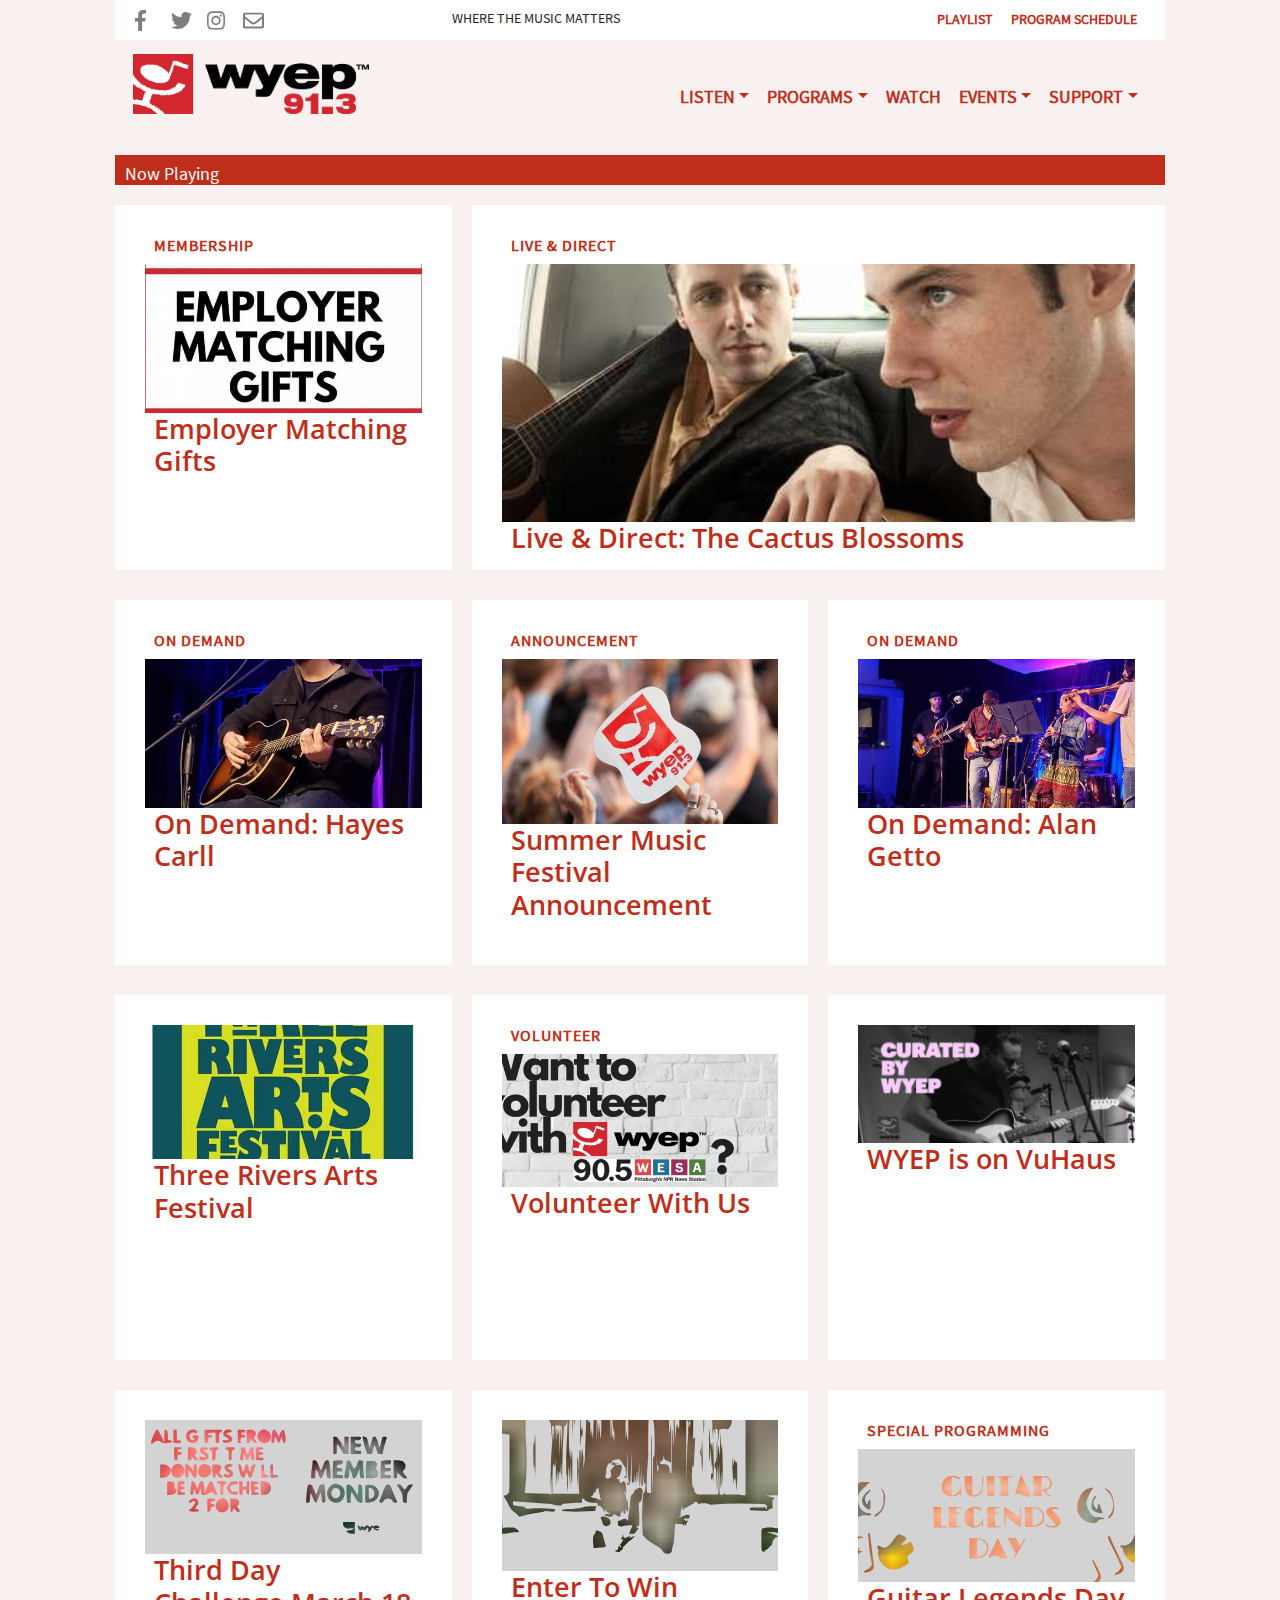
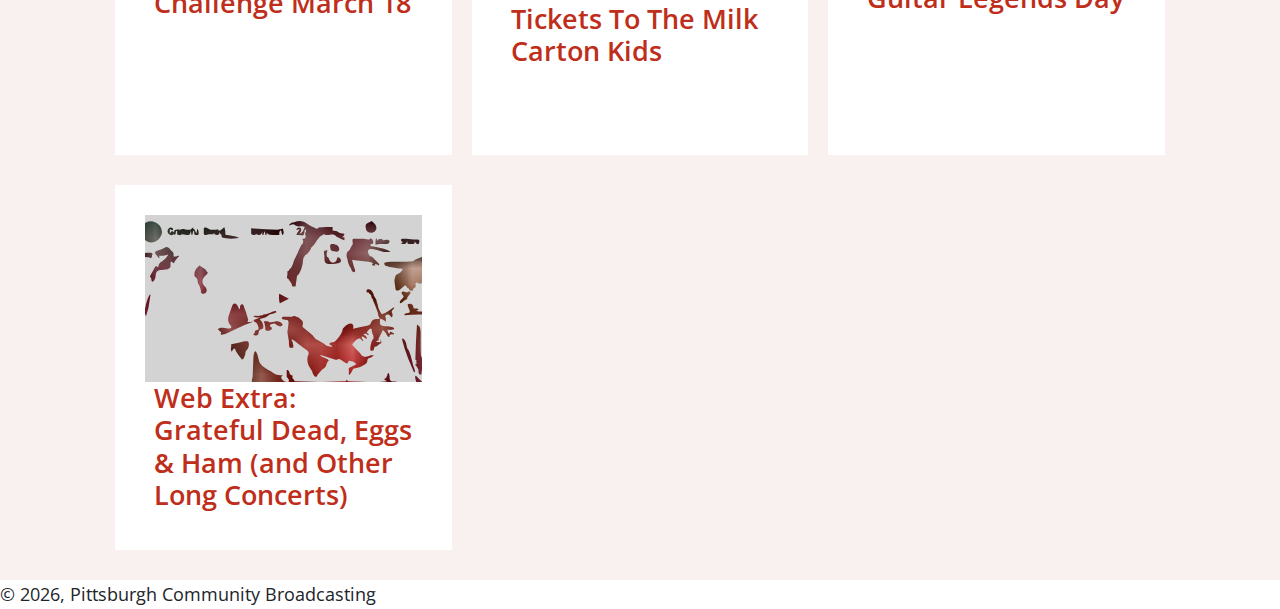
==== commit 121b15f7: "Updates" ====
--- a/index.html
+++ b/index.html
@@ -27,21 +27,21 @@
 /* sc-component-id: Card__Title-tu44g7-1 */
 .VcHrl{font-size:1.5em;font-weight:600;margin:0rem 0.5rem 0.5rem;}
 /* sc-component-id: Card__Category-tu44g7-2 */
-.jCQFff{margin:0rem;color:#bf2e1a;font-weight:600;text-transform:uppercase;font-weight:600;font-family:"Source Sans Pro",Helvetica,Arial,serif;line-height:20px;-webkit-letter-spacing:1px;-moz-letter-spacing:1px;-ms-letter-spacing:1px;letter-spacing:1px;font-size:16px;margin:0rem 0.5rem 0.5rem;}</style><link rel="preload" as="font" type="font/woff2" crossorigin="anonymous" href="/google-fonts/s/sourcesanspro/v12/6xK3dSBYKcSV-LCoeQqfX1RYOo3qOK7l.woff2"/><style type="text/css">@font-face{font-family:'Source Sans Pro';font-style:normal;font-weight:400;src:local('Source Sans Pro Regular'),local('SourceSansPro-Regular'),url(/google-fonts/s/sourcesanspro/v12/6xK3dSBYKcSV-LCoeQqfX1RYOo3qOK7l.woff2) format('woff2'),url(/google-fonts/s/sourcesanspro/v12/6xK3dSBYKcSV-LCoeQqfX1RYOo3qOK7j.woff) format('woff');font-display: swap}</style><title data-react-helmet="true">91.3FM WYEP | WHERE THE MUSIC MATTERS | WYEP</title><link data-react-helmet="true" rel="icon" href="[data-uri]"/><meta data-react-helmet="true" charSet="utf-8"/><meta data-react-helmet="true" name="viewport" content="width=device-width, initial-scale=1"/><meta data-react-helmet="true" name="description" content="Music experiences handcrafted by humans"/><meta data-react-helmet="true" property="og:title" content="91.3FM WYEP | WHERE THE MUSIC MATTERS"/><meta data-react-helmet="true" property="og:description" content="Music experiences handcrafted by humans"/><meta data-react-helmet="true" property="og:type" content="website"/><meta data-react-helmet="true" name="twitter:card" content="summary"/><meta data-react-helmet="true" name="twitter:creator" content="@wyepfm"/><meta data-react-helmet="true" name="twitter:title" content="91.3FM WYEP | WHERE THE MUSIC MATTERS"/><meta data-react-helmet="true" name="twitter:description" content="Music experiences handcrafted by humans"/><meta data-react-helmet="true" name="keywords" content="radio, indie, noncommercial, independent, music, singer songwriter, festival, concert"/><link rel="manifest" href="/manifest.webmanifest"/><meta name="theme-color" content="#663399"/><link rel="apple-touch-icon" sizes="48x48" href="/icons/icon-48x48.png?v=null"/><link rel="apple-touch-icon" sizes="72x72" href="/icons/icon-72x72.png?v=null"/><link rel="apple-touch-icon" sizes="96x96" href="/icons/icon-96x96.png?v=null"/><link rel="apple-touch-icon" sizes="144x144" href="/icons/icon-144x144.png?v=null"/><link rel="apple-touch-icon" sizes="192x192" href="/icons/icon-192x192.png?v=null"/><link rel="apple-touch-icon" sizes="256x256" href="/icons/icon-256x256.png?v=null"/><link rel="apple-touch-icon" sizes="384x384" href="/icons/icon-384x384.png?v=null"/><link rel="apple-touch-icon" sizes="512x512" href="/icons/icon-512x512.png?v=null"/><link as="script" rel="preload" href="/component---src-pages-index-js-c4eb0ca7ebe2c7bc8703.js"/><link as="script" rel="preload" href="/app-4bf1db2fbe1ba08002cd.js"/><link as="script" rel="preload" href="/2-5f692b92d41ccb561204.js"/><link as="script" rel="preload" href="/1-5dd91a69404004daef06.js"/><link as="script" rel="preload" href="/styles-3ea9c64d49087386d641.js"/><link as="script" rel="preload" href="/webpack-runtime-e96cf666e30ec3d7d778.js"/><link as="fetch" rel="preload" href="/static/d/701/path---index-6a9-M0YARA0HC6xAnn5HiMwBjeGfLW0.json" crossorigin="use-credentials"/></head><body><noscript id="gatsby-noscript">This app works best with JavaScript enabled.</noscript><div id="___gatsby"><div style="outline:none" tabindex="-1" role="group"><div class="siteRoot"><div class="siteContent"><header><div class="outer sc-bdVaJa jZckKQ"><section class="Container__Wrapper-sc-1ryszbg-0 fRGyrC"><div class="headStrip1 d-none d-lg-block" style="background:white;font-family:&quot;Source Sans Pro&quot;,
+.jCQFff{margin:0rem;color:#bf2e1a;font-weight:600;text-transform:uppercase;font-weight:600;font-family:"Source Sans Pro",Helvetica,Arial,serif;line-height:20px;-webkit-letter-spacing:1px;-moz-letter-spacing:1px;-ms-letter-spacing:1px;letter-spacing:1px;font-size:16px;margin:0rem 0.5rem 0.5rem;}</style><link rel="preload" as="font" type="font/woff2" crossorigin="anonymous" href="/google-fonts/s/sourcesanspro/v12/6xK3dSBYKcSV-LCoeQqfX1RYOo3qOK7l.woff2"/><style type="text/css">@font-face{font-family:'Source Sans Pro';font-style:normal;font-weight:400;src:local('Source Sans Pro Regular'),local('SourceSansPro-Regular'),url(/google-fonts/s/sourcesanspro/v12/6xK3dSBYKcSV-LCoeQqfX1RYOo3qOK7l.woff2) format('woff2'),url(/google-fonts/s/sourcesanspro/v12/6xK3dSBYKcSV-LCoeQqfX1RYOo3qOK7j.woff) format('woff');font-display: swap}</style><title data-react-helmet="true">91.3FM WYEP | WHERE THE MUSIC MATTERS | WYEP</title><link data-react-helmet="true" rel="icon" href="[data-uri]"/><meta data-react-helmet="true" charSet="utf-8"/><meta data-react-helmet="true" name="viewport" content="width=device-width, initial-scale=1"/><meta data-react-helmet="true" name="description" content="Music experiences handcrafted by humans"/><meta data-react-helmet="true" property="og:title" content="91.3FM WYEP | WHERE THE MUSIC MATTERS"/><meta data-react-helmet="true" property="og:description" content="Music experiences handcrafted by humans"/><meta data-react-helmet="true" property="og:type" content="website"/><meta data-react-helmet="true" name="twitter:card" content="summary"/><meta data-react-helmet="true" name="twitter:creator" content="@wyepfm"/><meta data-react-helmet="true" name="twitter:title" content="91.3FM WYEP | WHERE THE MUSIC MATTERS"/><meta data-react-helmet="true" name="twitter:description" content="Music experiences handcrafted by humans"/><meta data-react-helmet="true" name="keywords" content="radio, indie, noncommercial, independent, music, singer songwriter, festival, concert"/><link rel="manifest" href="/manifest.webmanifest"/><meta name="theme-color" content="#663399"/><link rel="apple-touch-icon" sizes="48x48" href="/icons/icon-48x48.png?v=null"/><link rel="apple-touch-icon" sizes="72x72" href="/icons/icon-72x72.png?v=null"/><link rel="apple-touch-icon" sizes="96x96" href="/icons/icon-96x96.png?v=null"/><link rel="apple-touch-icon" sizes="144x144" href="/icons/icon-144x144.png?v=null"/><link rel="apple-touch-icon" sizes="192x192" href="/icons/icon-192x192.png?v=null"/><link rel="apple-touch-icon" sizes="256x256" href="/icons/icon-256x256.png?v=null"/><link rel="apple-touch-icon" sizes="384x384" href="/icons/icon-384x384.png?v=null"/><link rel="apple-touch-icon" sizes="512x512" href="/icons/icon-512x512.png?v=null"/><link as="script" rel="preload" href="/component---src-pages-index-js-c4eb0ca7ebe2c7bc8703.js"/><link as="script" rel="preload" href="/app-4bf1db2fbe1ba08002cd.js"/><link as="script" rel="preload" href="/2-5f692b92d41ccb561204.js"/><link as="script" rel="preload" href="/1-5dd91a69404004daef06.js"/><link as="script" rel="preload" href="/styles-3ea9c64d49087386d641.js"/><link as="script" rel="preload" href="/webpack-runtime-5aed81e50438cb983691.js"/><link as="fetch" rel="preload" href="/static/d/699/path---index-6a9-6CjqXxCvBT8jBlqa1g3YVO2fS4A.json" crossorigin="use-credentials"/></head><body><noscript id="gatsby-noscript">This app works best with JavaScript enabled.</noscript><div id="___gatsby"><div style="outline:none" tabindex="-1" role="group"><div class="siteRoot"><div class="siteContent"><header><div class="outer sc-bdVaJa jZckKQ"><section class="Container__Wrapper-sc-1ryszbg-0 fRGyrC"><div class="headStrip1 d-none d-lg-block" style="background:white;font-family:&quot;Source Sans Pro&quot;,
                 Helvetica,
                 Arial,
                 serif;font-weight:400;font-size:14px;padding:10px 10px 10px 20px"><a href="https://www.facebook.com/WYEP91.3fm/"><div class="header__StyledSocialIcon-sc-1n57357-0 xrmtj"></div></a><a href="https://twitter.com/WYEP"><div class="header__StyledSocialIcon-sc-1n57357-0 etpEmy"></div></a><a href="https://twitter.com/gatsbyjs"><div class="header__StyledSocialIcon-sc-1n57357-0 hNSzlk"></div></a><a href="https://twitter.com/gatsbyjs"><div class="header__StyledSocialIcon-sc-1n57357-0 sgjHm"></div></a><div class="f-right play-prog"><a href="http://wyep.org/program">PROGRAM SCHEDULE</a></div><div class="f-right play-prog"><a href="http://wyep.org/playlist">PLAYLIST</a></div><div class="slogan">WHERE THE MUSIC MATTERS</div></div><div class="headRow2 sc-bwzfXH etUGvu"><div id="mobilemenu"><nav class="navbar navbar-expand-lg navbar-light"><span class="navbar-brand"><img src="[data-uri]" alt="Logo" style="height:60px;width:246px;padding-right:10px;padding-left:0px;display:inline-block"/></span><button aria-controls="responsive-navbar-nav" type="button" aria-label="Toggle navigation" class="navbar-toggler"><span class="navbar-toggler-icon"></span></button><div class="navbar-collapse collapse" id="responsive-navbar-nav"><div class="ml-auto navbar-nav"><div class="dropdown-menu-right dropdown nav-item"><a aria-haspopup="true" aria-expanded="false" href="#" class="dropdown-toggle nav-link" role="button">LISTEN</a><div class="dropdown-menu"><a href="http://wyep.org/listen" class="dropdown-menu-right dropdown-item">LISTEN</a><a href="http://wyep.org/playlist" class="dropdown-menu-right dropdown-item">PLAYLIST</a><a href="http://wyep.org/liveanddirect" class="dropdown-menu-right dropdown-item">LIVE &amp; DIRECT</a><a href="http://wyep.org/local913" class="dropdown-menu-right dropdown-item">LOCAL 913</a><a href="http://wyep.org/ondemand" class="dropdown-menu-right dropdown-item">ON DEMAND</a></div></div><div class="dropdown-menu-right dropdown nav-item"><a aria-haspopup="true" aria-expanded="false" href="#" class="dropdown-toggle nav-link" role="button">PROGRAMS</a><div class="dropdown-menu"><a href="http://wyep.org/programs" class="dropdown-menu-right dropdown-item">PROGRAMS</a><a href="http://wyep.org/schedule" class="dropdown-menu-right dropdown-item">SCHEDULE</a><a href="http://wyep.org/hosts" class="dropdown-menu-right dropdown-item">HOSTS</a><a href="http://wyep.org/reimagination" class="dropdown-menu-right dropdown-item">REIMAGINATION</a></div></div><a href="http://wyep.org/watch" data-rb-event-key="http://wyep.org/watch" class="nav-link">WATCH</a><div class="dropdown-menu-right dropdown nav-item"><a aria-haspopup="true" aria-expanded="false" href="#" class="dropdown-toggle nav-link" role="button">EVENTS</a><div class="dropdown-menu"><a href="http://wyep.org/events" class="dropdown-menu-right dropdown-item">EVENTS</a><a href="http://wyep.org/listen" class="dropdown-menu-right dropdown-item">PROGRAMS</a><a href="http://wyep.org/listen" class="dropdown-menu-right dropdown-item">WATCH</a><a href="http://wyep.org/listen" class="dropdown-menu-right dropdown-item">EVENTS</a></div></div><div class="dropdown-menu-right dropdown nav-item"><a aria-haspopup="true" aria-expanded="false" href="#" class="dropdown-toggle nav-link" role="button">SUPPORT</a><div class="dropdown-menu"><a href="http://wyep.org/support" class="dropdown-menu-right dropdown-item">SUPPORT</a><a href="http://wyep.org/donate" class="dropdown-menu-right dropdown-item">DONATE NOW</a><a href="http://wyep.org/membership" class="dropdown-menu-right dropdown-item">ABOUT MEMBERSHIP</a><a href="http://wyep.org/cars" class="dropdown-menu-right dropdown-item">VEHICLE DONATIONS</a><a href="http://wyep.org/volunteer" class="dropdown-menu-right dropdown-item">VOLUNTEER</a><a href="http://wyep.org/underwriting" class="dropdown-menu-right dropdown-item">UNDERWRITING</a><a href="http://wyep.org/mediasponsorship" class="dropdown-menu-right dropdown-item">MEDIA SPONSORSHIP</a><a href="http://wyep.org/listen" class="dropdown-menu-right dropdown-item">MANAGE MY SUSTAINING MEMBERSHIP</a><a href="http://wyep.org/matching" class="dropdown-menu-right dropdown-item">EMPLOYER MATCHING GIFTS</a></div></div></div></div></nav></div></div><div class="headRow3 sc-htpNat huuPGy">Now Playing</div></section></div></header><main><section class="Container__Wrapper-sc-1ryszbg-0 fRGyrC"><div class="row CardList__List-sc-1bp9mqh-0 eThGBu"><div class="col-md-4 col-lg-4"><div class="d-flex flex-column align-items-end justify-content-between p-3 block"><a href="http://wyep.org/support/membership/matching-gifts"><h3 class="Card__Category-tu44g7-2 jCQFff">Membership</h3><div class=" gatsby-image-wrapper" style="position:relative;overflow:hidden"><div style="width:100%;padding-bottom:70.4%"></div><div style="background-color:#eeeeee;position:absolute;top:0;bottom:0;opacity:1;transition-delay:0.25s;right:0;left:0"></div><img src="[data-uri]" alt="" style="position:absolute;top:0;left:0;width:100%;height:100%;object-fit:cover;object-position:center;opacity:1;transition:opacity 0.5s;transition-delay:0.25s"/><img src="data:image/svg+xml,%3csvg xmlns=&#x27;http://www.w3.org/2000/svg&#x27; width=&#x27;400&#x27; height=&#x27;225&#x27;%3e%3cpath d=&#x27;M0 113v112h40v-25h160l160 1v24h41V0h-41v30H40V0H0v113M133 1l-10 1c-10 0-10 0-11 4-1 3 0 4 4 6l6 5c2 2 3 2 15 2h12V0h-7l-9 1m77 1l-3 2c-3 0-3 0-3 4 0 3 0 3 5 3s8-1 10-6c3-5 3-5-3-5-5 0-6 0-6 2m51 4l1 7h4c5 0 5 0 5-7V3h7l10-1c1-2 1-2-13-2h-14v6M97 11v8h9l10-1c0-1-5-5-10-6l-9-1M40 116v78h320V37H40v79m163-59c-8 3-13 13-11 22 5 21 35 17 35-4 0-7-6-16-11-17-6-2-10-2-13-1M76 75v18h20v-8h-6c-6 0-6 0-6-3s0-3 6-3h6v-7l-6-1h-6v-7h12v-7H76v18m26-16l-3 33 4 1h4l1-11 1-10 3 10c3 10 3 10 6 10s3-1 6-8c3-12 4-12 5-1l1 10h4c2 0 3-1 3-2a782 782 0 0 1-3-33l-5-1c-3 0-3 1-6 7l-3 10-2 2s-5-11-6-17c-1-3-10-3-10 0m39 16v18h8V80h5c8-1 13-7 11-14-1-7-4-8-15-9h-9v18m28 0l1 18h19v-8h-12V57h-8v18m58-17l6 9c6 9 6 9 6 16 0 9 1 10 5 10h4v-9c0-8 0-8 6-17l6-10h-5c-5 0-5 0-8 6l-3 5-4-5c-3-6-4-6-8-6l-5 1m35 17v18h20v-8h-12v-3c0-3 0-3 5-3 7 0 7 0 6-5 0-3 0-3-6-3h-5v-3l1-4h11v-7h-20v18m24 0l1 18h8v-7l1-6 4 7c5 6 6 6 9 6 7 0 7-1-2-11-4-4-4-4-1-6 6-3 6-13 0-17-2-2-4-2-11-2h-9v18m-79-10c-10 4-8 20 2 20 6 0 10-5 9-12-2-7-7-10-11-8m-24 39c-16 6-17 26-2 34 7 4 19 2 19-2 0-5-2-6-6-5-5 2-10 0-13-4s-3-7 0-11 9-5 14-4c3 1 5-1 5-5 0-3-10-5-17-3m112 0c-4 1-10 8-11 12-4 17 9 29 24 22 5-3 8-7 8-13v-5h-5c-11 0-11 0-11 3s0 3 4 3 5 1 2 4c-5 5-14 0-14-8 0-9 8-14 14-9 3 2 3 2 5 0 3-3 3-4-1-7-3-2-10-3-15-2m-221 5l-3 29 5 1 4-1c-1-3 0-18 1-18l4 9c2 9 3 10 5 10 3 0 3-1 6-10 4-10 5-10 5 0s0 10 9 10h9l1-3c1-3 1-3 7-3s7 0 8 3 2 3 6 3c5 0 5 2-3-19l-7-15-4-1h-4l-6 16c-7 18-7 19-9-3l-1-13h-5l-4 1-4 9-4 9-3-10-4-8-4-1h-5v5m70-1c0 3 0 3 4 3h4v27l5 1h4v-28h4c4 0 4 0 4-3v-4h-25v4m60 14v17h8v-14h11v14h9v-35h-9v14h-11v-14h-8v18m32 0v17h4c5 0 5-1 5-18s0-17-5-17h-4v18m13 0v17h4c5 0 5-2 5-13v-7l7 10 6 10h9v-35h-9v20l-7-10-6-10h-9v18m-102 29c-10 5-13 21-5 30 5 6 12 7 20 4 6-3 8-7 9-14v-5h-8l-8 1v3c0 2 0 3 3 3 5 0 5 2 2 4-9 7-19-8-11-17 3-3 9-3 12 0 2 2 2 2 5-1s2-4-3-7c-4-2-11-3-16-1m27 0v18l1 17h7v-35l-3-1-5 1m13 0v35h8v-7l1-6 5-1h6v-3c0-4 0-4-6-4-5-1-6-1-6-4 0-2 1-3 7-3h6v-4l-1-3h-20m25 0c-3 0-3 1-3 4s0 3 4 3h4v28h4c5 0 5 0 5-16v-12h4c4 0 4 0 4-3v-4h-22m31 1c-7 5-6 13 3 18 6 4 8 5 6 8-2 2-6 1-10-1l-3-2-1 3c-3 4-2 5 1 6 8 5 18 3 21-3 4-7 1-11-7-16-6-3-8-7-4-7l7 1c1 1 1 1 3-3l2-3-4-1c-5-3-10-2-14 0&#x27; fill=&#x27;%23d3d3d3&#x27; fill-rule=&#x27;evenodd&#x27;/%3e%3c/svg%3e" alt="" style="position:absolute;top:0;left:0;width:100%;height:100%;object-fit:cover;object-position:center;opacity:1;transition:opacity 0.5s;transition-delay:0.25s"/><noscript><picture><img sizes="(max-width: 500px) 100vw, 500px" src="/static/81df0f07e3bca596e3026d9b4b365326/fe77d/WYEP%2520Matching%2520Gifts%2520%25282%2529_0.jpg" alt="" style="position:absolute;top:0;left:0;transition:opacity 0.5s;transition-delay:0.5s;opacity:1;width:100%;height:100%;object-fit:cover;object-position:center"/></picture></noscript></div><h2 class="Card__Title-tu44g7-1 VcHrl">
-Employer Matching Gifts</h2></a></div></div><div class="col-md-4 col-lg-4"><div class="d-flex flex-column align-items-end justify-content-between p-3 block"><a href="http://www.wyep.org/audio/live-direct-with-hayes-carll"><h3 class="Card__Category-tu44g7-2 jCQFff">On Demand</h3><div class=" gatsby-image-wrapper" style="position:relative;overflow:hidden"><div style="width:100%;padding-bottom:70.4%"></div><div style="background-color:#eeeeee;position:absolute;top:0;bottom:0;opacity:1;transition-delay:0.25s;right:0;left:0"></div><img src="[data-uri]" alt="" style="position:absolute;top:0;left:0;width:100%;height:100%;object-fit:cover;object-position:center;opacity:1;transition:opacity 0.5s;transition-delay:0.25s"/><img src="data:image/svg+xml,%3csvg xmlns=&#x27;http://www.w3.org/2000/svg&#x27; width=&#x27;400&#x27; height=&#x27;225&#x27;%3e%3cpath d=&#x27;M0 66c0 53 0 66 1 65l16-11c2 0 1 2-2 3l-4 3-5 4-6 4v91h43v-48a469 469 0 0 1 3 47l6 1h5l-1-3c-1-4 0-13 3-15v-2h1l1 1 1-2c-1-1-1-1 1-1h1c-2-1 3-3 8-4 3 0 4 0 5 2s-2 9-4 9v3c0 4 0 4-2 3-2 0-3 0-3 2l-2 5v2h51a578 578 0 0 0 46-1c-1 0-3-3-3-7 0-2-1-3-2-3v-3c0-2 0-2-2-2s-2 0-2-2v-3c-1-1-1-1 1-1l4-4c2-3 6-6 7-4s2 1 2-2 7-10 8-8h8c2-2 3-2 6-1 2 1 2 1-1 1l-6 2h-4l-3 1v1h-1c-2 1 2 3 5 3s4 0 4 3l1 5v3l-2 5c1 1 0 2-1 2l-4 5-6 7-3 3h232V0H224l-3 4c-3 4-6 5-9 4-1 0-2 0-2 3-1 4 0 7 2 6l1 3c0 2 0 2 2 1h1l-1 2c-2 0-1 3 1 6 2 2 4 3 5 2l6 1 3 1-2 2c-2 2-2 3-1 3l2-1c1-2 4 0 5 2l2 2c1 1 0 1-3 3l-17 8-7 3 2-3 7-7-6 3c-4 3-6 3-13 4-10 0-13-1-16-9-3-7-4-8-3-1l2 4 1 5v5l-3-6-4-12c0-4 0-5 1-3 1 1 1 1 1-1s1-3 3-1h1l2 1h2l4-2c1 0 2-1 2-3l2-3c4-3 6-5 5-7l-2 1c-2 2-3 3-3 0l-4-1-7 1-6 3c0 2-4 3-6 2l-4-11h3l3 2 2 2c2 1 5-3 5-7 0-3 1-4 3-4l3-1h-3c-2-1-4 0-4 3 0 2-1 2-3 2l-1 1c-1 2-2 1-2-3-1-4-2-6-4-7h-11a539 539 0 0 1-17 3l-6 2-4 2h-5l-9 2c-5 0-8 1-10 3-4 2-9 2-11-1l-5-3-4-3-3-3-4-3-40-1H0v66m274 25l-3 2h-4c-2-3-8-2-8 2h-5v-2c-1-2-5 0-5 2l-5 1h-6c0 1-2 2-7 2-4 0-6 0-5-1h-2l-9 4-7 2-2-2c-2-3-4-2-6 2-1 3-2 3-6 3-4-1-6 0-9 3-3 2-20 7-20 6l2-6c5-12 0-17-11-12-4 2-9 7-5 5l6-3c6-3 6-3 8-2 2 2 1 8-3 15-2 5-3 5-9 8-7 2-7 2-8 0-2-1-7-1-6 1h2l2 1-4 2c-3 0-3 0-2-1l1-1h-2l-3 2-2 1c1 1-5 3-8 3l-2 1h3l4 1-2 1c-1-1-1-1 0 0l1 1c-1 1 4 2 6 1l1-1h-2l2-1 4-1h2l-2 1c-2 0-2 1-1 1s1 1-1 2v3c1 1 8-2 9-3h3c2-4 1 1-1 6-2 3-3 3-3 1-1-5-4 0-4 7 0 4-3 4-4 1l-3-3-1-1h-3c-2 1-2 1-1 2l1 2-3-2c-2-2-6-2-6 0s1 2 4 2 3 0 2 2c-5 6-16 13-24 15l-2 2c0 2 4 1 8-1 5-4 11-6 12-5 2 1 5-1 4-2s0-2 2-3l2-2v7l-2 3c-6 4-8 5-15 5s-5-1-25 14c-13 10-19 12-20 7s-1-5-1 0c0 3 0 4 3 4 3 1 9 0 12-3a498 498 0 0 1 18-14c8-6 9-6 14-6 7 1 11-1 20-8 9-9 22-28 19-29l-1-1h1l3-2 1-1c0 1 5 0 5-2h1c1 2 2 1 4-3 0-2 1-3 2-3l-1 3c-1 3 0 3 2 0l2-2-1 2c0 2 0 2 1 1l2-3h1c2 2 2 2 3 0l2-4 1-1v4c0 2 0 2 1 1 2-3 4 9 2 14v2l2-2c0-2 4-3 4-1s4 5 7 5h3l-3-1-4-3c-2-2-2-2 2-2h6l5-1c1-1 2-2 3-1l1-1 2-2h2c-1 2 0 2 1 2l2-1 2-1 2-2-2-3-1-2 1-2v-2l-2 2c-2 2-6 1-8-4-1-5-1-7 1-7s2 0 1 2l-1 2 6-2c2-2 3-2 4 0l2 1 4 1c4 1 8 2 12 1h23c1-1 2 0 2 1 1 1 7 2 7 0l4-5c4-5 5-7 2-6-1 1-1 1-1-1l1-3 2-2v5c2-1 3-13 2-14h-4M97 109l-1 2-4 10 3 11 2 10v2l-1 3c1 3-1 5-3 5s-5 8-5 12l-1 4-1 2h2l5-1 3-3c0-2 1-3 3-3 3-1 6-5 6-7l-3 2c-2 3-4 4-3 1 2-4 2-8 1-8l1-1 4 1c4 4 9 3 8-1-1-1-1-2 1-2 4-1 4-6 0-6l-4-2 1-1 5 2 4 2c1 2 4 0 4-4l3-4 1-1c-3 0-5 1-4 2 0 1-1 1-5-1l-4-2 3-3c2-2 2-2 1-3s0-1 3-1c2 0 3 0 2-1v-3l1-1c2-1 2-1-1-1-7 0-7 0-7-2s-5-5-8-5l-2-2-5-1-4-1c-1-2-2-1-1 0m-43 6l-1 5-1 3c-2 1-3 11-4 24v12h2l3-1 1-10c2-22 2-39 0-33m221 28l-2 10c-2 5-2 11 0 40a322 322 0 0 1 1 26c0-4 2-4 2 1 1 3 1-3 1-13l-1-18-1-2 1-3 1-4c0-4 0-4-1-1 0 4-2 4-2-1 0-2 0-3 1-2l1-2 1-9c0-6-1-9-2-4-1 1-1 1-1-2l2-6c1-1 2-17 0-17l-1 7m-104 13a114 114 0 0 1-27 33c0 2 6-2 12-8 6-7 14-17 18-25 3-6 1-7-3 0&#x27; fill=&#x27;%23d3d3d3&#x27; fill-rule=&#x27;evenodd&#x27;/%3e%3c/svg%3e" alt="" style="position:absolute;top:0;left:0;width:100%;height:100%;object-fit:cover;object-position:center;opacity:1;transition:opacity 0.5s;transition-delay:0.25s"/><noscript><picture><img sizes="(max-width: 500px) 100vw, 500px" src="/static/4fd59939354a7602eab449b1b92179ef/fe77d/20190405_142902%2520%25282%2529_0.jpg" alt="" style="position:absolute;top:0;left:0;transition:opacity 0.5s;transition-delay:0.5s;opacity:1;width:100%;height:100%;object-fit:cover;object-position:center"/></picture></noscript></div><h2 class="Card__Title-tu44g7-1 VcHrl">
+Employer Matching Gifts</h2></a></div></div><div class="col-md-8 col-lg-8"><div class="d-flex flex-column align-items-end justify-content-between p-3 block"><a href="http://wyep.org/live-direct-sessions"><h3 class="Card__Category-tu44g7-2 jCQFff">Live &amp; Direct</h3><div class=" gatsby-image-wrapper" style="position:relative;overflow:hidden"><div style="width:100%;padding-bottom:70.4%"></div><div style="background-color:#eeeeee;position:absolute;top:0;bottom:0;opacity:1;transition-delay:0.25s;right:0;left:0"></div><img src="[data-uri]" alt="" style="position:absolute;top:0;left:0;width:100%;height:100%;object-fit:cover;object-position:center;opacity:1;transition:opacity 0.5s;transition-delay:0.25s"/><img src="data:image/svg+xml,%3csvg xmlns=&#x27;http://www.w3.org/2000/svg&#x27; width=&#x27;400&#x27; height=&#x27;225&#x27;%3e%3cpath d=&#x27;M0 27l1 26c1 0 2 1 2 3l3 4 2 2c0 2 1 2 4 2h4v4c0 3 0 4 2 4s2 0 2-6l-3-8c-2-1-1-2 3-2h4v-4l1-4 1-4c0-3 0-4 2-4l1-5 2-9 1-7v-3l2-4c0-4 0-4 3-4s3 0 3-4V0H0v27M110 2c2 1 2 2 2 6 0 7 0 8 2 9 3 0 9-4 9-7 0-2 1-3 3-1h4l3-1 6-1c8 2 21 2 21 1l2-1h2l-1 1-1 1 2 1c4 0 4 1 1 6-2 6-3 9-1 8h1l-1 1c-1 0-3 5-3 8l1 2 1 1-2 1-1 2 1 5h1l1-4v-1 9c-1 2-1 2 0 0l3-3 1-2c0-3 5-8 9-10l7-1c13 2 13 2 14 0l5-2 15 1c2 1 3 0 3-2s-1-3-2-3c-1-1-2-1-1-4l-1-2c-1 1-1 0-1-1 0-5-4-9-8-9l-6-2-4-1h-4c-5-2-9-3-9-1l-2 1-4 2c-2 0-2 0-1-2l2-2 2-1h3l3-1 4-1c2-3-6-2-14 0-4 1-7 2-8 1l-1 1-1 2-2-1 2-2 1-2-30-1c-30 0-30 0-28 2m127 2l1 4 2 3 2 3v-4l-1-4 1-1 2 3c2 2 3 3 3 1V8l1 2c-1 0-1 1 0 0v6c2-1 4 1 4 4l2 4 1 2c0 2 3 2 5 0a63 63 0 0 1 20-9l12-1c12 1 18 2 16 5l1 3 2 2c0 2 4 6 8 9l7 1 9 2 10 10 1 4c0 2 1 5 3 6l3 5 1 1v7c-2 2 5 1 8-1 5-3 5-3 2-10-3-9-3-12 1-12 2 0 2 0 1-1-1-2 1-5 4-6 2-1 3-4 5-8 3-7 4-8 9-11 7-3 13 1 15 10 2 5 2 5 2-13V0H237v4M121 24l-1 2-1 2-2 6a48 48 0 0 1-4 13h-1l-1-2-4 5-1 2c-1 0-2 3-2 7l-2 13a255 255 0 0 0-5 31l-4-2-4-3h-4l-9 4-9 4-4 1-4 4-4 2-3 2-3 4-1 1-5 1c-2 2-6 2-20 2-11 0-14-1-9-1l10-1h2c2 0 3 0 2-5 0-4 0-4-2-3-1 2-1 2-2-1 0-3-1-4-2-3-4 0-9-5-9-9 0-3 0-4-2-4s-2 1-2 4c0 4 0 4-1 2l-1-5v-1l1-6v-7h8V72h-4c-4 0-4 0-4 3s0 3-4 3H0v45h2l3 1H0v26l1 27c3 1 3 3 1 2-2 0-2 0-2 23v23h120v-3l1-4 1 2 1 1 1 2a3979 3979 0 0 0 183 1c2 0 2-1 2-4s0-4 2-4l1-1 5-1c4-1 4 0 6 2 0 2 2 4 3 5 2 1 2 1 2-2s0-3 1 1c0 4 1 5 5 5l4-1c0-10-5-23-8-21-2 2-3-6-3-22v-16l-3-3c-4-4-6-10-2-10s8-2 7-3h-4c-9 3-17-1-19-9 0-4 0-4 3-4 2 0 3 0 3-3l1-5 5-7-14-1c-17 0-15 1-16-8-1-3-1-3 1-3l2-1 3-1c3 0 3-2 0-2-5-2-11-1-12 1-3 3-8 3-10-1l-1-8c1-6 1-6-1-6-5 2-21 2-22 1 0-1-1-2-3-1l-9-2c-11-2-12-3-11 0 0 2 1 2 4 2l5 2v1c-2-1-9 2-11 4l-3 1-3 1c-3 3-8 4-9 3-2-3-2-6-1-7v-3c-3-3-1-4 3-4l3-1-4-1c-6 0-7-1-6-4l-1-2-1-2c-1-3-3-3-3 0v5c0 3-4 5-6 4l-3 3v4l1-1 2-3c5-1 8 2 4 4-2 1-2 1 0 1 3 0 4 5 1 8-2 2-2 3-1 5s1 3-1 3c-1 1-2 0-2-1h-2l-1-2-1 1v5c-1 4 0 7 1 5s3-1 3 1l-1 1-1 1-2 3-3 3c-1 2-4-1-3-3 0-2 1-2 3-1 2 0 4-1 3-3h-1l-1-4-1-7-3-10c0-4-1-6-3-8l-5-9-3-5-3-1c-2-4-2-4-7 1-4 4-4 4-9 3l-5-1h-17l-9-1c-2 1-2 0-1-5v-3l-1-10-1-9c-2 1-3-6-2-9l3-10 2-9c1-2 0-3-1-1m256 17l2 7v1c-2 0-2 0-1 3v7c0 4 1 5 4 4l2-4 5-4c3 0 3 0 3-7v-7h-15m-84 8l-8 4c-8 4-10 10-3 9h3l-2 1v1l3 2c1 2 2 2 2 1s5 0 7 2c1 2 1 1 1-3 0-2 0-2 3-1h4v-3c-2-2 2-2 5 0 5 2 12 2 12-1 0-2-1-2-4-3l-4-2-2-1c-2 0-2 0 0 1 1 1 1 1-1 1l-3 1-2-2c-1-2 2-3 11-2 4 0 4-2 0-3l-3-1c0-1-2-2-6-2h-8c-1-1-3 0-5 1m-93 6c-1 5 0 8 3 9s8 0 8-1v-2l2-2c2 0 1-2-2-3-2-1-2-1-1-2 3-2 0-3-6-3-4 0-4 0-4 4m-21 2c-3 1-4 2-2 4l1 2c-1 1 8 6 10 5 2 0 4-5 4-9v-4h-5l-8 2m105 37l1 2 1 2c0 2 0 2 2 2h5c4 0 4 1 4 3 0 4 2 4 5 0 1-2 0-5-4-7l-2-2c0-1-11-2-12 0m-116 27c-2 4-3 9-5 22l-2 10-1 5c-1 4-1 4 1 3 3-2 5-10 3-12-1-2-1-3 1-4 9-10 9-10 8-12l-3-5c-2-2-2-4-1-7l1-3-2 3m195 4l-8 7-6 4-2 1-5 6c-2 0-2 0 1 1 4 0 5 1 7 10 2 6 3 7 2 1 0-3 0-3 2-2l3 2h2l-4-5c-4-5-4-8 0-4l3 1c1-1 4 0 8 3l3 2 3 1c1 1 2 2 3 1 6-3 12-1 7 2l-2 1 2 2 3 2 2 2c2 0 3 1 3 2l2 2 2 3 3 1h3v-16c0-15 0-16-2-16l-11 2-8 1c2 2 2 2-2 5h-5c-2-1-4-2-5-1l-1-1 1-1c3 0-1-2-6-3-5-2-7-4-3-4l2-1c-1-3 0-5 2-6 1 0 3-1 3-3l2-2 1-1c0-3-1-2-5 1m-119 14c-6 2-12 6-12 7l-6 8c-7 7-16 22-15 26 0 5 2 9 3 8v-4l-2-4h1c1 1 1 1 2-1l1-2 1-1v-1l3-5c3-8 4-6 4 7-1 9-1 11 1 9l2-1 1-3 1-3 1-4c0-4 0-5 2-5v-4c2-2 2 0 1 6v17c1 0 4-6 4-9s3-4 3-1c0 2 0 2 1 0v-8l2-8c0-3 0-4 2-4 3 0 3 4 0 14-2 7-2 13 1 17 1 2 1 2 1-3-1-6 0-9 3-9l3-2h3c1 2 2 1 2-3l-1-5v-1c1-2 2-1 2 1 1 2 1 2 3-2 0-3 2-5 3-6l2-1 1-2c2-1-4-11-8-14-8-6-9-6-16-4M39 154l-4 1-3 1c0 2-4 4-7 4l2 4 5 3v2c0 2 0 2 2 1 2 0 2 0 1 1-1 2 0 3 2 1l3-1c1 1 8-5 8-6l-2-1v-4c-1 0-2-1-2-4 0-4-2-5-5-2m321 3l1 1 4 5a115 115 0 0 0 8 10c3 3 3 3 11 3 9 0 15-1 16-2 1-2-1-2-6 0-6 1-10 0-10-3 0-2-2-3-4-1h-2c-2 0-3-2-1-2v-1l-1-4c0-2-5-6-7-4l-1-1-1-2v2l-4-1h-3m-91 3v5l-1 2c-2-2-5 9-4 13 2 6 4 6 3 0 0-5 0-5 2-5 4 1 6 3 6 5-1 1 1 5 4 8s3 2 3-1-1-4-2-4v-2l-1-3h-1l-1 1-1-1-4-4-1-5c0-7-1-11-2-9&#x27; fill=&#x27;%23d3d3d3&#x27; fill-rule=&#x27;evenodd&#x27;/%3e%3c/svg%3e" alt="" style="position:absolute;top:0;left:0;width:100%;height:100%;object-fit:cover;object-position:center;opacity:1;transition:opacity 0.5s;transition-delay:0.25s"/><noscript><picture><img sizes="(max-width: 500px) 100vw, 500px" src="/static/f8e57b842c7323e10b2aff8d12836c9a/fe77d/CactusBlossoms_0.jpg" alt="" style="position:absolute;top:0;left:0;transition:opacity 0.5s;transition-delay:0.5s;opacity:1;width:100%;height:100%;object-fit:cover;object-position:center"/></picture></noscript></div><h2 class="Card__Title-tu44g7-1 VcHrl">
+Live &amp; Direct: The Cactus Blossoms</h2></a></div></div><div class="col-md-4 col-lg-4"><div class="d-flex flex-column align-items-end justify-content-between p-3 block"><a href="http://www.wyep.org/audio/live-direct-with-hayes-carll"><h3 class="Card__Category-tu44g7-2 jCQFff">On Demand</h3><div class=" gatsby-image-wrapper" style="position:relative;overflow:hidden"><div style="width:100%;padding-bottom:70.4%"></div><div style="background-color:#eeeeee;position:absolute;top:0;bottom:0;opacity:1;transition-delay:0.25s;right:0;left:0"></div><img src="[data-uri]" alt="" style="position:absolute;top:0;left:0;width:100%;height:100%;object-fit:cover;object-position:center;opacity:1;transition:opacity 0.5s;transition-delay:0.25s"/><img src="data:image/svg+xml,%3csvg xmlns=&#x27;http://www.w3.org/2000/svg&#x27; width=&#x27;400&#x27; height=&#x27;225&#x27;%3e%3cpath d=&#x27;M0 66c0 53 0 66 1 65l16-11c2 0 1 2-2 3l-4 3-5 4-6 4v91h43v-48a469 469 0 0 1 3 47l6 1h5l-1-3c-1-4 0-13 3-15v-2h1l1 1 1-2c-1-1-1-1 1-1h1c-2-1 3-3 8-4 3 0 4 0 5 2s-2 9-4 9v3c0 4 0 4-2 3-2 0-3 0-3 2l-2 5v2h51a578 578 0 0 0 46-1c-1 0-3-3-3-7 0-2-1-3-2-3v-3c0-2 0-2-2-2s-2 0-2-2v-3c-1-1-1-1 1-1l4-4c2-3 6-6 7-4s2 1 2-2 7-10 8-8h8c2-2 3-2 6-1 2 1 2 1-1 1l-6 2h-4l-3 1v1h-1c-2 1 2 3 5 3s4 0 4 3l1 5v3l-2 5c1 1 0 2-1 2l-4 5-6 7-3 3h232V0H224l-3 4c-3 4-6 5-9 4-1 0-2 0-2 3-1 4 0 7 2 6l1 3c0 2 0 2 2 1h1l-1 2c-2 0-1 3 1 6 2 2 4 3 5 2l6 1 3 1-2 2c-2 2-2 3-1 3l2-1c1-2 4 0 5 2l2 2c1 1 0 1-3 3l-17 8-7 3 2-3 7-7-6 3c-4 3-6 3-13 4-10 0-13-1-16-9-3-7-4-8-3-1l2 4 1 5v5l-3-6-4-12c0-4 0-5 1-3 1 1 1 1 1-1s1-3 3-1h1l2 1h2l4-2c1 0 2-1 2-3l2-3c4-3 6-5 5-7l-2 1c-2 2-3 3-3 0l-4-1-7 1-6 3c0 2-4 3-6 2l-4-11h3l3 2 2 2c2 1 5-3 5-7 0-3 1-4 3-4l3-1h-3c-2-1-4 0-4 3 0 2-1 2-3 2l-1 1c-1 2-2 1-2-3-1-4-2-6-4-7h-11a539 539 0 0 1-17 3l-6 2-4 2h-5l-9 2c-5 0-8 1-10 3-4 2-9 2-11-1l-5-3-4-3-3-3-4-3-40-1H0v66m274 25l-3 2h-4c-2-3-8-2-8 2h-5v-2c-1-2-5 0-5 2l-5 1h-6c0 1-2 2-7 2-4 0-6 0-5-1h-2l-9 4-7 2-2-2c-2-3-4-2-6 2-1 3-2 3-6 3-4-1-6 0-9 3-3 2-20 7-20 6l2-6c5-12 0-17-11-12-4 2-9 7-5 5l6-3c6-3 6-3 8-2 2 2 1 8-3 15-2 5-3 5-9 8-7 2-7 2-8 0-2-1-7-1-6 1h2l2 1-4 2c-3 0-3 0-2-1l1-1h-2l-3 2-2 1c1 1-5 3-8 3l-2 1h3l4 1-2 1c-1-1-1-1 0 0l1 1c-1 1 4 2 6 1l1-1h-2l2-1 4-1h2l-2 1c-2 0-2 1-1 1s1 1-1 2v3c1 1 8-2 9-3h3c2-4 1 1-1 6-2 3-3 3-3 1-1-5-4 0-4 7 0 4-3 4-4 1l-3-3-1-1h-3c-2 1-2 1-1 2l1 2-3-2c-2-2-6-2-6 0s1 2 4 2 3 0 2 2c-5 6-16 13-24 15l-2 2c0 2 4 1 8-1 5-4 11-6 12-5 2 1 5-1 4-2s0-2 2-3l2-2v7l-2 3c-6 4-8 5-15 5s-5-1-25 14c-13 10-19 12-20 7s-1-5-1 0c0 3 0 4 3 4 3 1 9 0 12-3a498 498 0 0 1 18-14c8-6 9-6 14-6 7 1 11-1 20-8 9-9 22-28 19-29l-1-1h1l3-2 1-1c0 1 5 0 5-2h1c1 2 2 1 4-3 0-2 1-3 2-3l-1 3c-1 3 0 3 2 0l2-2-1 2c0 2 0 2 1 1l2-3h1c2 2 2 2 3 0l2-4 1-1v4c0 2 0 2 1 1 2-3 4 9 2 14v2l2-2c0-2 4-3 4-1s4 5 7 5h3l-3-1-4-3c-2-2-2-2 2-2h6l5-1c1-1 2-2 3-1l1-1 2-2h2c-1 2 0 2 1 2l2-1 2-1 2-2-2-3-1-2 1-2v-2l-2 2c-2 2-6 1-8-4-1-5-1-7 1-7s2 0 1 2l-1 2 6-2c2-2 3-2 4 0l2 1 4 1c4 1 8 2 12 1h23c1-1 2 0 2 1 1 1 7 2 7 0l4-5c4-5 5-7 2-6-1 1-1 1-1-1l1-3 2-2v5c2-1 3-13 2-14h-4M97 109l-1 2-4 10 3 11 2 10v2l-1 3c1 3-1 5-3 5s-5 8-5 12l-1 4-1 2h2l5-1 3-3c0-2 1-3 3-3 3-1 6-5 6-7l-3 2c-2 3-4 4-3 1 2-4 2-8 1-8l1-1 4 1c4 4 9 3 8-1-1-1-1-2 1-2 4-1 4-6 0-6l-4-2 1-1 5 2 4 2c1 2 4 0 4-4l3-4 1-1c-3 0-5 1-4 2 0 1-1 1-5-1l-4-2 3-3c2-2 2-2 1-3s0-1 3-1c2 0 3 0 2-1v-3l1-1c2-1 2-1-1-1-7 0-7 0-7-2s-5-5-8-5l-2-2-5-1-4-1c-1-2-2-1-1 0m-43 6l-1 5-1 3c-2 1-3 11-4 24v12h2l3-1 1-10c2-22 2-39 0-33m221 28l-2 10c-2 5-2 11 0 40a322 322 0 0 1 1 26c0-4 2-4 2 1 1 3 1-3 1-13l-1-18-1-2 1-3 1-4c0-4 0-4-1-1 0 4-2 4-2-1 0-2 0-3 1-2l1-2 1-9c0-6-1-9-2-4-1 1-1 1-1-2l2-6c1-1 2-17 0-17l-1 7m-104 13a114 114 0 0 1-27 33c0 2 6-2 12-8 6-7 14-17 18-25 3-6 1-7-3 0&#x27; fill=&#x27;%23d3d3d3&#x27; fill-rule=&#x27;evenodd&#x27;/%3e%3c/svg%3e" alt="" style="position:absolute;top:0;left:0;width:100%;height:100%;object-fit:cover;object-position:center;opacity:1;transition:opacity 0.5s;transition-delay:0.25s"/><noscript><picture><img sizes="(max-width: 500px) 100vw, 500px" src="/static/4fd59939354a7602eab449b1b92179ef/fe77d/20190405_142902%2520%25282%2529_0.jpg" alt="" style="position:absolute;top:0;left:0;transition:opacity 0.5s;transition-delay:0.5s;opacity:1;width:100%;height:100%;object-fit:cover;object-position:center"/></picture></noscript></div><h2 class="Card__Title-tu44g7-1 VcHrl">
 On Demand: Hayes Carll</h2></a></div></div><div class="col-md-4 col-lg-4"><div class="d-flex flex-column align-items-end justify-content-between p-3 block"><a href="
 http://wyep.org/summer-music-festival-announcement"><h3 class="Card__Category-tu44g7-2 jCQFff">Announcement</h3><div class=" gatsby-image-wrapper" style="position:relative;overflow:hidden"><div style="width:100%;padding-bottom:70.4%"></div><div style="background-color:#eeeeee;position:absolute;top:0;bottom:0;opacity:1;transition-delay:0.25s;right:0;left:0"></div><img src="[data-uri]" alt="" style="position:absolute;top:0;left:0;width:100%;height:100%;object-fit:cover;object-position:center;opacity:1;transition:opacity 0.5s;transition-delay:0.25s"/><img src="data:image/svg+xml,%3csvg xmlns=&#x27;http://www.w3.org/2000/svg&#x27; width=&#x27;400&#x27; height=&#x27;225&#x27;%3e%3cpath d=&#x27;M0 37c0 32 0 36 1 33l4-8 3-5 2-1c1 0 2 0 1-1 0-2 0-2 2-2l3-1c2-2 10 5 10 9l1 3c2 0 5-2 5-4s2-4 4-4c3 0 11-8 12-12l3-4c3 0 5-3 5-5s1-3 2-3l3-2 2-3 1-6v-7h-4c-4 0-4 0-4-3l3-6c6-5 6-5-28-5H0v37M79 2v4c0 2-2 10-4 13-1 3 0 8 1 8l7-5c3-4 6-6 7-6 2 0 6-3 6-4l3-3c4-2 5-4 4-7-1-2-2-2-13-2S79 0 79 2m84 0c-1 2-1 5 1 14l-3 8c-2 0-3 10-2 12l1 7c0 6 0 7 2 6l-1 2c-3 2-3 2 4 0l3-2 4-1c3 0 6-3 6-7l3-1c2 0 3 0 3-2v-2l2 2 3 2c2 0 3 2 3 9l2 13 4 12c1 9 4 13 18 20 15 8 21 21 15 34-3 6-3 6-1 9l5 9 3 6 10-7 4-3 4-4 1-2 5-6c4-5 4-6 3-8v-2c3-1-1-3-5-3-3 0-4 1-4 4 0 4-5 6-10 5-7-1-8-3-4-7 2-2 5-4 13-6l3-3 5-4c1 1 3-5 4-12 1-4 0-5-9-5-7-1-8-1-10-4l-5-6-3-4c0-1-2-2-5-2l-3-1c-1-1-2-1-5 1l-10 3c-7 1-9 0-9-7l-1-5v-2l1-3 1-1c3 1 8-2 9-6l3-5c2 0 3-2 3-4l1-3 5-4c8-8 24-8 34 0 6 5 7-1 2-7l-2-4c0-4-3-8-5-6l-3 1-3 1c-1 3-4 2-6 0v-3c1-1 2-2 1-3l2-3c2-1 3-3 0-5l-2-4V0h-12c-11 0-12 0-16 3l-6 3-7 11-3 5-1 2-5 5c-4 2-9-1-11-6 0-2-1-3-2-3l-1-4c1-5 2-5 3-4 2 1 3 0 3-2l1-2 1-3c0-3 0-4 2-3l3-1c1-1-4-1-16-1-16 0-17 0-18 2m152 2l-20 10-3 1v8l2 13 2 10 2 8 2 6c1 8 2 12 4 12s7 10 8 17l2 8 2 3 6 4c4 2 8 4 9 6l3 2 3 3 4 5 4 6c7 12 19 20 23 17l4-1c2 2 4 0 4-3 0-2 0-3 2-3l3-3 2-4 2-4c0-4 1-5 3-5s4-2 4-5 0-3 2-3l4-1c1-2 2-1 2 3V46c0-44 0-45-4-26-2 11-6 18-9 18-2 0-5 5-6 14-2 8-6 13-11 12-4 0-4 0-4-4l1-4v-8c-2-1-2-12 0-15l5-1h4v-8l1-9 1-3c0-3 1-4 3-4 1 0 2-1 2-4l1-4h-64l-5 4M120 26c-2 1-2 2-1 2 2 2-2 8-6 8-5 1-9 1-11-1-2-1-2-1-10 3l-7 3-4-2c-4-2-5-1-14 7-5 5-6 8-9 13l-3 10c-5 9-7 19-8 31l-1 19c-3 10-3 15 0 15l2-2c0-6 10-6 17 0l7 4c2 0 5-7 7-15l5-12 4-10 1-3 2-3 3-5 2-5c0-4 9-12 13-11 3 0 3 0 3-2l-3-3c-2 0-3-1-3-2l3-1 3-1 3-1 4-2 5-2c4 0 6-3 4-8l1-2 1-2-1-2-3-9-4-10-2 1m38 37l-6 8-1 1c-1-1-4 2-22 18-11 10-11 10-8 14l2 3 3 4 5 6c3 4 17 4 25 0 7-4 13-10 13-12v-1c2 0 3-4 3-9 0-4 4-7 8-7 2 0 3 0 2 1v13c-1 3-2 4-2 2-1-1-1-1-2 1l-11 12c-2 0-6 4-6 5l2 6c1 3 2 3 5 2l6-1 5-1c5 0 5 0 15-9l10-10-2-4c-5-6-8-9-9-8l-1-2c0-3-10-15-12-15v-1l-1-2-1-1-1-2-1-1-7-7-1-2-2-5c-2-2-2-2-8 4m8 8l-6 1-2 1-2 2c-2 2-2 5 1 13 1 1 0 2-6 3l-9 3-4 2-2 1-2 5c-4 7 2 12 12 11 6-1 16-8 17-11v-8l-3-8-2-6 7-3c6-3 7-4 5-6-1-2-2-2-4 0M2 96l-1 13v11h3c3 0 4-1 4-2 0-3 5-8 7-8s1-8-1-8-6-3-6-5l-4-3-2 2m205 23l-3 3-1 1-2 1c0 2 7 11 9 12s2-3 0-5c-1-2-1-2 1-3 3-1 5-5 2-8-2-3-3-3-6-1m-57 6h-3l-2 1c0 2-1 2-3 1l-2 1 9 12 2-2 3-2c2 0 2-2 0-7-1-4-2-5-4-4m-125 8c-7 0-9 2-14 13l-6 20c-1 9-3 15-4 15l-1 22v22h97v-5c3-16 1-30-5-34a54 54 0 0 1-9-7c-3-3-6-7-6-10l-2-4-1-3c1-2-1-5-3-5l-1 8c1 7 1 8-1 9-2 2-3 2-3 0l-1-3-1-6c0-4-1-5-3-5s-4-1-5-3c-1-4-3-4-4-1l-2 2-4 3c-4 2-4 3-4 1l-1-2-1-2c0-4-7-6-11-3-3 3-5 2-5-1 0-4 0-4 4-5l4-3 2-2 1-4 1-4c1-1 0-3-3-3h-8m89 2l-1 1c-2 0-5 8-5 12 0 2 4 7 6 7l4-2 4-3 4-1c2-2 3-1 7 3 4 3 5 4 5 2h1l1-1c2-3-4-10-11-13-3 0-7-2-10-4-4-2-7-3-5-1m49 3c-10 5-11 6-7 11l3 3 3-2 14-14c0-2-7-1-13 2m134 2l-3 6-3 8-3 7-7 10a843 843 0 0 0-20 26l-3 13 4 8 4 7h35v-2c2-6 13-6 12-1 0 3 0 3 8 3h7v-10c0-9 0-11-2-12-3-2-2-3 1-3l3-1h2l2 1c6 0 9 6 12 21v4h19c17 0 19 0 19-2s4-6 7-8l2-3-2-7c-1-4-2-8-4-9l-2-3 2-1c2 0 2 0 1-10v-17c-1-9-2-9-4 0-1 9-3 13-3 9l-1-5c-1-3-3-5-3-3l-1 2v-3c0-2 0-2-2-1-1 2-2 2-4 1h-5c-2 0-3 3-3 9 0 5-1 7-3 4l-2-3c0-3-5-5-9-4s-7 0-7-2l6-1h5v-15l-4 1c-4 0-4 0-4-3s0-3-4-3c-3-1-4-2-5-4-2-5-7-5-9-1-1 3 2 17 4 17l4 9c1 4-1 6-7 6-1 0-2 0-1 1l-2 1-3-1-1-4-3-6-5-10-4-9-4-6c-2-7-4-7-7-1m-110-2v4c0 2 0 2-3 2-4-1-8 3-6 6 1 4 0 4-3 2-2-1-5 1-3 4s1 3-2 2h-4v2h2l3 3c4 2 5 1 5-5 0-3 0-3 2-2 1 2 2 2 4 1 2-2 2-2 1-6-2-4-2-5 3-3 3 1 3 2 3 4-1 2-1 2 1 2l1-5c0-8-2-14-4-11m210 7c-3 4-3 5-4 15 0 16 1 35 3 37 4 3 4 0 4-28v-27l-3 3m-318 8c-2 2 2 9 4 9l1 3 2 5c2 0 3 2 2 2l2 4 3 3 1 1c4 0-1-16-4-18-1 0-2-1-2-3l-1-5-8-1m121 14a87 87 0 0 1-33 18c-5 1-11 4-15 8-7 6-20 10-19 6 2-7 2-7-1-7l-4-1-10-1h-3c-3 0-4 2-3 8 0 3 0 7-2 12l-2 11-1 4h93v-2c-1-4-3-7-7-7l-6-2c-2-2-3-6-1-6l-2-3c-1-2-3-3-5-3l-2-1c-1-1 0-1 1-1l1-2c-1-4 1-6 7-7l5-1c1-1 4-2 9-2 8 0 8 0 8 2-1 1 0 2 1 2l2 1h1l2-1 2-2-1 15v9l2 8 1 3h30v-3l1-5 1-2c3 0 4-4 3-8 0-4-1-4-4-1-2 2-2 2-2 0l-1-3h-5l-1 1c-3 0-8-3-8-5s-7-2-8 0c-1 1-4-2-4-4s0-3 3-4l2-1c-1 0-1-3 1-5s3-1 3 1v3c2 1 3-4 3-9v-4l-1 3c-1 4-2 5-8 3-4-2-4-2-2-2 4 0 4-5 1-5-2 0-3-1-3-2s-1-1-1 1l-2 3-2-3-5-3c-1 1-1 0-1-1l-1-2v-1l-1-1h-2c-1-1-3 0-4 1&#x27; fill=&#x27;%23d3d3d3&#x27; fill-rule=&#x27;evenodd&#x27;/%3e%3c/svg%3e" alt="" style="position:absolute;top:0;left:0;width:100%;height:100%;object-fit:cover;object-position:center;opacity:1;transition:opacity 0.5s;transition-delay:0.25s"/><noscript><picture><img sizes="(max-width: 500px) 100vw, 500px" src="/static/cfbca08310a4f3a882c2441f45fd31f5/fe77d/smf_0.jpg" alt="" style="position:absolute;top:0;left:0;transition:opacity 0.5s;transition-delay:0.5s;opacity:1;width:100%;height:100%;object-fit:cover;object-position:center"/></picture></noscript></div><h2 class="Card__Title-tu44g7-1 VcHrl">
 Summer Music Festival Announcement</h2></a></div></div><div class="col-md-4 col-lg-4"><div class="d-flex flex-column align-items-end justify-content-between p-3 block"><a href="http://www.wyep.org/audio/the-local-913-live-alan-getto"><h3 class="Card__Category-tu44g7-2 jCQFff">On Demand</h3><div class=" gatsby-image-wrapper" style="position:relative;overflow:hidden"><div style="width:100%;padding-bottom:70.4%"></div><div style="background-color:#eeeeee;position:absolute;top:0;bottom:0;opacity:1;transition-delay:0.25s;right:0;left:0"></div><img src="[data-uri]" alt="" style="position:absolute;top:0;left:0;width:100%;height:100%;object-fit:cover;object-position:center;opacity:1;transition:opacity 0.5s;transition-delay:0.25s"/><img src="data:image/svg+xml,%3csvg xmlns=&#x27;http://www.w3.org/2000/svg&#x27; width=&#x27;400&#x27; height=&#x27;225&#x27;%3e%3cpath d=&#x27;M0 59a261 261 0 0 0 2 64c-2 1-2 6-2 51v51h41l41-1c0-2 5-3 5-1s29 3 30 1c1-1 1-1-2-1h-3l5-2c5 0 5-2 0-1-4 0-4 0-2-1l2-2h-2l-6-2-4-2c-3 0-5-4-5-7s0-3 1-2h5l3-1-3-2h3l2 2 4 1h2c-2 1-2 1 3 1 2 0 4 0 3-1l-4-2-3-1h-3c0-1 5-3 8-2 3 0 3 0 2-1s-1-1 1-1l3-1a10647 10647 0 0 1 0-53c-2-1-3-11-1-12v4c0 4 0 5 2 6s2 2 2 9v8l1-6c1-9 1-12 3-10h3c4-4 13-3 13 1h1l3 1c2 3 2 3 3 1 2-3 12-7 11-4v11l-2 9-1 8-1 2 1 2v3c0 3 0 3 1 2l3-2 3-1 1 6a1566 1566 0 0 0-2 24v11h-3c-2 0-2-1-2-6l-1-5c-1 2-3 8-2 10s-1 6-4 7c-5 2-4 3 6 3 6 0 10 0 9-1v-4l1-2c0-2 0-2 2-2a666 666 0 0 1 6 1l2-1 2 1-1 1v5c0 2 0 2 2 2l2-2c0-3 0-3 3-2h3v-14l-1-14-1-1v-1l-2-1 2-1c2 1 2 1 2-2l-1-26 1 5 1 5v2c-1 2 0 16 1 18s1 2 2-1l2-4 1-3 1-2c2 0 4-7 4-13l1-5 1-4c0-3 0-4 2-5l2-2c1-2 3-1 3 1 1 2 1 2 1 0 0-3-2-5-4-2-2 2-3 1-3-1v-3c-2-1-1-3 2-3 3 1 6 2 3 2l-1 1 3 1 2 2 1 2 1-2 1-3c2 0 1-3-1-4-1-1-1-1 1-1 1 1 2 0 2-1s-1-2-3-2l-3-1-2-1 1-1 3-1-4-1c-3 0-5-2-2-2l1-2h1l1 2 3 2 4 2c2 0 2 1 2 7-1 4 0 7 1 9v12l1-2 1-2v-2c0-3 1-10 3-13l2-9c0-7 1-10 3-7v2l1 3v8h3l1 1c2 2 3 1 3-2s0-4 2-4c1 0 2 2 0 2-1 1 0 5 1 5l1-3c0-1 0-2 1-1l1 2c-1 1 1 3 4 4h3l-2 1c-2 1-2 1 0 2 1 1 1 1-2 1s-4 2-1 3c3 0 3 1 4 6v6l4 6 3 4v-10c1 0 2 8 1 9v1l-1 4v4l-1-4c-2-6-7-12-7-7 0 3-3 4-5 2l-1-1c0 2 0 2-2 1h-8c-3 1-3 1-1 2 3 1 3 3 0 3-2 0-2 0-1 2 1 1 1 1-1 4-2 2-2 2-1 4v1h-2l2 2c2 1 3 2 1 3-1 1-1 1 1 1l2 1 1 1 1-1c-1-1 1-1 4-1 5 0 6 0 6 2l-2 2-3 1h-6c-4 0-5 0-4 3 0 5 0 5 2 4l1 1h2l2 1c2 0 1 2-1 2s-2 0 0 1v1c-2 0-3 2-1 2l1 1-1 1c-3-1-2 1 0 2h4c1 2-2 2-7 2-5-1-5-1-1 1s32 3 32 1h24l1 1 1-1c0-1 1-2 7-2l8-2 2 2 3 3c1 0 1-1-1-5-3-6-6-17-6-21v-3l-1-5c0-4 0-5-1-4v-26c2-1 2-15 0-16l-1-3-1-25c-1-22-1-26 3-25 1 1 4-3 5-7 1-5 0-3-2 1-1 4-2 4-4 4l-8 6c-7 7-8 7-16 3l-7-3c-1 0-3 9-2 13l-1 3-1-1c1-2-1-2-4-2l-2-5v-5l-1 6-2 8v3c0 1-1 2-3 1-2 0-2 0-2 2v5l1 3-1-1-2-2-2-4-1-3-5-1a4933 4933 0 0 1-12-5c0-4 0-4-1-2-1 3-2 3-4 3h-4c0 2 1 2 3 2 3 0 4 1 1 5l-1 4-1-3c-1-3-1-3-1-1s0 2-1 1h-1c-1 1-1 0-1-2 0-4-4-4-10 2v1h2l-1 2-2 2-1 1v2l-1 1h-1l-1-1v-2l1-4c-1-3 0-3 1-3 2 1 2 0 1-1 0-1 0-2 1-1l4-6 5-8c2-2 2-2 2 0 1 3 2 2 5-3 3-6 6-8 4-4l1 3 1 4v5l1-4 2-9v-5l-2 2-2 2 2-4 1-2-1-2-1-3c-3 0-1-12 2-16 2-3 4-4 4-2l2 1 1-2c-1-1-1-1 1-1 1 1 2 0 3-1l3-2 2-1v-1l1 1c0 2 3 3 5 2h5l22-4 3-9 2-6-1 7c-2 8-1 9 6 5 4-2 7-3 8-2 2 0 2 0 1 1h-3l-1 1c0 1 4 1 6-1l7-1c3 0 4 0 4-2s2-3 3 0h2c2-2 3-2 3 0l2 1c3 0 14 6 19 10s7 7 5 10v1c3 0 3 8 0 8-2 1-2 0-4-4s-3-5-2-2v8a725 725 0 0 0 0 15c0-2-1-3-2-1l2 10 4 15v5l-3-4-4-4c0 2 4 10 6 10 2 2 1 3-2 3-2 0-2 0-1 1s1 1-1 1c-1 1-1 1 1 1l2 1 2 1 1 2 1 5-1 2h-1c0 2-5 4-14 6-2 0-3 1-2 2v4l-1-1-1-1c-2 0-2 1-1 2l2 2 1 1-1 1-1 2v2l-1-2-1-1c-1 0-2 7-1 8s1 1-1 2v1l4-2 4-3c2 0 18-9 21-12 7-5 14-6 14-2l-4 6-5 4-5 3-4 2-4 2-2 2-2 1h-3c0-1-1-1-1 1s-2 3-4 3l-3 2h-3c-4 0-8 2-8 3l-2 2c-3 0-11 6-11 7l2 1c3-1 7 3 5 5l1 1v1l1 1c1-1 1 0 1 1l-1 2c-2 0-2 2-1 2 1 1 2 0 3-1 1-2 2-1 1 2l-2 2c-2-1-5 3-2 3v10l-1 3h11l10-1c0-2 1-2 2-1l7 2h4l-3-2-1-2 3 2c2 2 3 2 25 2h24V112c0-102 0-112-2-111l-4 2-2 1-14 2-9 2c-5 2-13 2-16 1-2-1-2-1 1-1l4-1 2-1 4-1h6l2-2c-1-1 0-1 1-2L188 0H0v59m0 1a1293 1293 0 0 0 2 51v-6l4-1h11v-6c0-9-1-10-4-11H6l-2 6-2 8-1-48L0 1v59m272-50h-4c-4 0-4 0-4 3v3h-17l-17 1c0 2-3 3-6 3-2 0-3 0-3 2-1 1-2 2-5 2s-5 1-4 2l-2 3c-2 3-4 3-9 3s-6 0-6 2l-3 2c-1 0-3-2-1-3l1-1h-3c-5 2-5 2-3 3v1l-2 1c0 1 7 4 11 4a120 120 0 0 0 28-3 652 652 0 0 0 80-16 211 211 0 0 1 39-8c1-2-10-1-16 0-5 2-6 2-6 0l-15-1c-12 0-16 0-23-2-9-2-10-2-10-1m18 50l-2 1-14 3-4 2-1 1-1-1h-11l2 3 2 4c0 2 3 4 11 8 8 5 9 5 9 2l3-3 1-2 1-4v1c0 4 0 4 3 4h4c1 1 2-1 4-5l6-15h-7l-6 1m-141 6c-2 2-2 6-2 15v4c-1 3 4 12 6 12 1 0 4-6 3-7l1-1h1l-1-1-1-1-2-3v-2c2-1 0-2-3-2-1 1-2 0-2-1v-1l-1-2 1-3v-2l1-3 1-2h-2m-57 6h-6c-2 0-2 1 0 4l1 5c-1 4 1 7 5 7l2-2-1-2-1-1 1-1c2 0 2-2 1-4v-1c1-6 1-7-1-7-1 0-2 0-1 2m158 10l1 1 1 2h-1l-4 2-4 3-1 3c0 2 2 3 4 1h5c1-4 12-2 14 1h3l3-2c2 0 2-1-1-3s-3-2-5 0h-1l1-2c2 0-1-3-4-5l-4-1h-7m-117 6v2l-1 1-2 3c-1 3-5 7-5 5l-1-1-1 1-9 5-4 3c-5 3-6 3-5 0l1-6v-3l-1 3c-1 7-4 11-7 11l-2 1c-1 2-3 2-3 0-1 0 0-2 2-3l2-3c0-2-2-1-3 1-2 1-2 0-1-5 1-3 2-5 4-6 3-1 3-2 2-2-3 0-8 6-8 8 0 4-2 9-5 11-2 3-3 4 0 3 1-1 2-1 2 2s0 3 4 2l2-1 3 4c3 3 3 3 3 1-1-2 1-3 5-3l2-1-8 1c-1 1-1 1-2-1s-1-4 1-3l1-1 1-2h3c2-1 2-1 4 2 3 3 4 2 1-2-2-2-2-3-1-3l7-3 6-3-1 3c0 2 0 2 2 1 3-3 4-2 4 2l2 3c1 0 3 5 2 6l-1 9c0 7 0 7 2 8s3 0 4-1h2l3-1c2 0 2 0 1-1-2-1-3-3-1-2 2 0 4-1 3-2l-1-4-4-8-5-9-3-3v-1l1-3v-1l1 1 1 2c1 1 1-1 1-4 0-8 0-10 1-9v-4h-1m10 2l-1 7v5l-2-5-1-5 1 6 1 11c1 0 6-4 5-5l1-1 2-1-1-1-1-5-1-5-1-2c-1-1-1-1-2 1m39 15l1 2v9c-2 0-8 5-7 5l8 1c7 1 7 1 8-1s0-3-1-3l-2-3-2-1-1-4c0-6-2-10-4-5m-12 5l-2 3c-2 0-2 0-1 1v1l-2 2c0 2 0 2-3 2-2-1-3 0-4 1-3 2-8 1-9-2 0-3-1-4-3-2s-2 3-1 3l2 2-1 1v-1c1-2-1-1-3 1v3l1 4c0 3 1 5 2 5v-5c1-2 4-3 10-1 4 1 4 1 7-1l4-3 2-2 1 1c0 1 1 1 3-2 3-2 3-3 1-3l-1-2-1-2-1-3c1-3 0-4-1-1m-99 3c-2 1-2 1 0 4 2 4 1 9-1 5-2-2-3-1-4 3-2 3-1 6 2 6l1 3c0 2 6 3 8 2 2-2 3-6 2-6l-1-2h1l1-1c0-2-1-2-3 0-4 3-4 0 0-4 3-4 3-6-1-9-3-2-3-2-5-1m209 16c-2 0-2 1-2 3 1 3-4 5-10 4-3 0-4 0-3 1v1l-1 3c0 3 2 4 3 2h3c3 1 7 1 13-1 4-1 5-3 3-3l-2-1-1-1c-3 0-2-1 1-4 5-4 3-6-4-4m-127 19l-2 2c-4 0-4 2-2 4 3 2 3 9 0 9l-1-4v-3h-1c0-2-1-2-3 0v2l-1 3h1l1-1-1 3c-2 2-4 8-2 7 1-1 1 0 2 1l-1 2c-2 1-2 2-1 3 0 2 0 2-1 1v10c0 4 1 5 2 3 1-1 2 0 2 5l-2 7v2c3 1 4-2 4-9l2-8v6l-1 11c0 3 0 4-1 3l-2 1-1 1c-2 0-2 1-1 3 1 1 1 1-1 1l-5 3-4 3-1 1v2l-1 2h4l6-3 6-2 3-1h3l-3 1c-2 1-2 1-1 2l2 1c1 1 1 1 2-1l2-2v-1l-1-1 2-1h-9l4-3c4-1 4-2 1-3-2-1-2-1-2-5l1-4v-1c-1-1 0-1 1-1l3-1-2-1c-2 1-2-7 0-8 2 0 3-2 1-2l-2-1-2-3c-2-3-2-8 1-8s4-9 2-17v-8c2-2 2-4 0-2m60 20l1 1c3 0 1 6-1 6-3 1-4 5-4 12l-1 4c-1 1-2 8-1 9l1 3c0 2 1 3 2 3l1 7-1 4c-2 2-2 2-2 0 0-1 0-2-1-1l-1 1v2c-1 2-1 2-2-1l-2-4-1 1c1 1 0 4-1 4v-1l-1-1c-1 0-2 5-1 7h3l-1-2c-1-1-1-1 1-1l3 1c0 2 4 3 14 3 6 0 8 0 7-1l2-1 7 2c3 0 3 0 2-1l-2-3-1-4-2-9-1-4c-1 6-6 12-8 10l-1-5c0-5 0-6-2-6l-2-2 1-1c1 1 7-2 9-5 1-3 2-5 1-14a1048 1048 0 0 1-1-13h-11c0-2-3-3-3 0m-38 15c-2 16-2 31-1 32l1-2 1-6c2-5 4-20 2-19s-1 0 1-5c2-4 2-4 1-6-4-2-5-1-5 6m165 9l-5 6v7l1 5 2 3c1 3 3 4 5 3l1 2v2c2 0 6-3 5-4l2-2c1-1 2-2 1-3l2-2c2-1 3-1 7 2s5 4 4 1l-1-4c1-1 0-3-1-4l-1-4-4-5-5-6c-3-5-6-4-13 3&#x27; fill=&#x27;%23d3d3d3&#x27; fill-rule=&#x27;evenodd&#x27;/%3e%3c/svg%3e" alt="" style="position:absolute;top:0;left:0;width:100%;height:100%;object-fit:cover;object-position:center;opacity:1;transition:opacity 0.5s;transition-delay:0.25s"/><noscript><picture><img sizes="(max-width: 500px) 100vw, 500px" src="/static/032826a24b3f08a61f178042054cce8d/fe77d/alan%2520getto%2520mar%252019_0.jpg" alt="" style="position:absolute;top:0;left:0;transition:opacity 0.5s;transition-delay:0.5s;opacity:1;width:100%;height:100%;object-fit:cover;object-position:center"/></picture></noscript></div><h2 class="Card__Title-tu44g7-1 VcHrl">
-On Demand: Alan Getto</h2></a></div></div><div class="col-md-8 col-lg-8"><div class="d-flex flex-column align-items-end justify-content-between p-3 block"><a href="http://wyep.org/live-direct-sessions"><h3 class="Card__Category-tu44g7-2 jCQFff">Live &amp; Direct</h3><div class=" gatsby-image-wrapper" style="position:relative;overflow:hidden"><div style="width:100%;padding-bottom:70.4%"></div><div style="background-color:#eeeeee;position:absolute;top:0;bottom:0;opacity:1;transition-delay:0.25s;right:0;left:0"></div><img src="[data-uri]" alt="" style="position:absolute;top:0;left:0;width:100%;height:100%;object-fit:cover;object-position:center;opacity:1;transition:opacity 0.5s;transition-delay:0.25s"/><img src="data:image/svg+xml,%3csvg xmlns=&#x27;http://www.w3.org/2000/svg&#x27; width=&#x27;400&#x27; height=&#x27;225&#x27;%3e%3cpath d=&#x27;M0 27l1 26c1 0 2 1 2 3l3 4 2 2c0 2 1 2 4 2h4v4c0 3 0 4 2 4s2 0 2-6l-3-8c-2-1-1-2 3-2h4v-4l1-4 1-4c0-3 0-4 2-4l1-5 2-9 1-7v-3l2-4c0-4 0-4 3-4s3 0 3-4V0H0v27M110 2c2 1 2 2 2 6 0 7 0 8 2 9 3 0 9-4 9-7 0-2 1-3 3-1h4l3-1 6-1c8 2 21 2 21 1l2-1h2l-1 1-1 1 2 1c4 0 4 1 1 6-2 6-3 9-1 8h1l-1 1c-1 0-3 5-3 8l1 2 1 1-2 1-1 2 1 5h1l1-4v-1 9c-1 2-1 2 0 0l3-3 1-2c0-3 5-8 9-10l7-1c13 2 13 2 14 0l5-2 15 1c2 1 3 0 3-2s-1-3-2-3c-1-1-2-1-1-4l-1-2c-1 1-1 0-1-1 0-5-4-9-8-9l-6-2-4-1h-4c-5-2-9-3-9-1l-2 1-4 2c-2 0-2 0-1-2l2-2 2-1h3l3-1 4-1c2-3-6-2-14 0-4 1-7 2-8 1l-1 1-1 2-2-1 2-2 1-2-30-1c-30 0-30 0-28 2m127 2l1 4 2 3 2 3v-4l-1-4 1-1 2 3c2 2 3 3 3 1V8l1 2c-1 0-1 1 0 0v6c2-1 4 1 4 4l2 4 1 2c0 2 3 2 5 0a63 63 0 0 1 20-9l12-1c12 1 18 2 16 5l1 3 2 2c0 2 4 6 8 9l7 1 9 2 10 10 1 4c0 2 1 5 3 6l3 5 1 1v7c-2 2 5 1 8-1 5-3 5-3 2-10-3-9-3-12 1-12 2 0 2 0 1-1-1-2 1-5 4-6 2-1 3-4 5-8 3-7 4-8 9-11 7-3 13 1 15 10 2 5 2 5 2-13V0H237v4M121 24l-1 2-1 2-2 6a48 48 0 0 1-4 13h-1l-1-2-4 5-1 2c-1 0-2 3-2 7l-2 13a255 255 0 0 0-5 31l-4-2-4-3h-4l-9 4-9 4-4 1-4 4-4 2-3 2-3 4-1 1-5 1c-2 2-6 2-20 2-11 0-14-1-9-1l10-1h2c2 0 3 0 2-5 0-4 0-4-2-3-1 2-1 2-2-1 0-3-1-4-2-3-4 0-9-5-9-9 0-3 0-4-2-4s-2 1-2 4c0 4 0 4-1 2l-1-5v-1l1-6v-7h8V72h-4c-4 0-4 0-4 3s0 3-4 3H0v45h2l3 1H0v26l1 27c3 1 3 3 1 2-2 0-2 0-2 23v23h120v-3l1-4 1 2 1 1 1 2a3979 3979 0 0 0 183 1c2 0 2-1 2-4s0-4 2-4l1-1 5-1c4-1 4 0 6 2 0 2 2 4 3 5 2 1 2 1 2-2s0-3 1 1c0 4 1 5 5 5l4-1c0-10-5-23-8-21-2 2-3-6-3-22v-16l-3-3c-4-4-6-10-2-10s8-2 7-3h-4c-9 3-17-1-19-9 0-4 0-4 3-4 2 0 3 0 3-3l1-5 5-7-14-1c-17 0-15 1-16-8-1-3-1-3 1-3l2-1 3-1c3 0 3-2 0-2-5-2-11-1-12 1-3 3-8 3-10-1l-1-8c1-6 1-6-1-6-5 2-21 2-22 1 0-1-1-2-3-1l-9-2c-11-2-12-3-11 0 0 2 1 2 4 2l5 2v1c-2-1-9 2-11 4l-3 1-3 1c-3 3-8 4-9 3-2-3-2-6-1-7v-3c-3-3-1-4 3-4l3-1-4-1c-6 0-7-1-6-4l-1-2-1-2c-1-3-3-3-3 0v5c0 3-4 5-6 4l-3 3v4l1-1 2-3c5-1 8 2 4 4-2 1-2 1 0 1 3 0 4 5 1 8-2 2-2 3-1 5s1 3-1 3c-1 1-2 0-2-1h-2l-1-2-1 1v5c-1 4 0 7 1 5s3-1 3 1l-1 1-1 1-2 3-3 3c-1 2-4-1-3-3 0-2 1-2 3-1 2 0 4-1 3-3h-1l-1-4-1-7-3-10c0-4-1-6-3-8l-5-9-3-5-3-1c-2-4-2-4-7 1-4 4-4 4-9 3l-5-1h-17l-9-1c-2 1-2 0-1-5v-3l-1-10-1-9c-2 1-3-6-2-9l3-10 2-9c1-2 0-3-1-1m256 17l2 7v1c-2 0-2 0-1 3v7c0 4 1 5 4 4l2-4 5-4c3 0 3 0 3-7v-7h-15m-84 8l-8 4c-8 4-10 10-3 9h3l-2 1v1l3 2c1 2 2 2 2 1s5 0 7 2c1 2 1 1 1-3 0-2 0-2 3-1h4v-3c-2-2 2-2 5 0 5 2 12 2 12-1 0-2-1-2-4-3l-4-2-2-1c-2 0-2 0 0 1 1 1 1 1-1 1l-3 1-2-2c-1-2 2-3 11-2 4 0 4-2 0-3l-3-1c0-1-2-2-6-2h-8c-1-1-3 0-5 1m-93 6c-1 5 0 8 3 9s8 0 8-1v-2l2-2c2 0 1-2-2-3-2-1-2-1-1-2 3-2 0-3-6-3-4 0-4 0-4 4m-21 2c-3 1-4 2-2 4l1 2c-1 1 8 6 10 5 2 0 4-5 4-9v-4h-5l-8 2m105 37l1 2 1 2c0 2 0 2 2 2h5c4 0 4 1 4 3 0 4 2 4 5 0 1-2 0-5-4-7l-2-2c0-1-11-2-12 0m-116 27c-2 4-3 9-5 22l-2 10-1 5c-1 4-1 4 1 3 3-2 5-10 3-12-1-2-1-3 1-4 9-10 9-10 8-12l-3-5c-2-2-2-4-1-7l1-3-2 3m195 4l-8 7-6 4-2 1-5 6c-2 0-2 0 1 1 4 0 5 1 7 10 2 6 3 7 2 1 0-3 0-3 2-2l3 2h2l-4-5c-4-5-4-8 0-4l3 1c1-1 4 0 8 3l3 2 3 1c1 1 2 2 3 1 6-3 12-1 7 2l-2 1 2 2 3 2 2 2c2 0 3 1 3 2l2 2 2 3 3 1h3v-16c0-15 0-16-2-16l-11 2-8 1c2 2 2 2-2 5h-5c-2-1-4-2-5-1l-1-1 1-1c3 0-1-2-6-3-5-2-7-4-3-4l2-1c-1-3 0-5 2-6 1 0 3-1 3-3l2-2 1-1c0-3-1-2-5 1m-119 14c-6 2-12 6-12 7l-6 8c-7 7-16 22-15 26 0 5 2 9 3 8v-4l-2-4h1c1 1 1 1 2-1l1-2 1-1v-1l3-5c3-8 4-6 4 7-1 9-1 11 1 9l2-1 1-3 1-3 1-4c0-4 0-5 2-5v-4c2-2 2 0 1 6v17c1 0 4-6 4-9s3-4 3-1c0 2 0 2 1 0v-8l2-8c0-3 0-4 2-4 3 0 3 4 0 14-2 7-2 13 1 17 1 2 1 2 1-3-1-6 0-9 3-9l3-2h3c1 2 2 1 2-3l-1-5v-1c1-2 2-1 2 1 1 2 1 2 3-2 0-3 2-5 3-6l2-1 1-2c2-1-4-11-8-14-8-6-9-6-16-4M39 154l-4 1-3 1c0 2-4 4-7 4l2 4 5 3v2c0 2 0 2 2 1 2 0 2 0 1 1-1 2 0 3 2 1l3-1c1 1 8-5 8-6l-2-1v-4c-1 0-2-1-2-4 0-4-2-5-5-2m321 3l1 1 4 5a115 115 0 0 0 8 10c3 3 3 3 11 3 9 0 15-1 16-2 1-2-1-2-6 0-6 1-10 0-10-3 0-2-2-3-4-1h-2c-2 0-3-2-1-2v-1l-1-4c0-2-5-6-7-4l-1-1-1-2v2l-4-1h-3m-91 3v5l-1 2c-2-2-5 9-4 13 2 6 4 6 3 0 0-5 0-5 2-5 4 1 6 3 6 5-1 1 1 5 4 8s3 2 3-1-1-4-2-4v-2l-1-3h-1l-1 1-1-1-4-4-1-5c0-7-1-11-2-9&#x27; fill=&#x27;%23d3d3d3&#x27; fill-rule=&#x27;evenodd&#x27;/%3e%3c/svg%3e" alt="" style="position:absolute;top:0;left:0;width:100%;height:100%;object-fit:cover;object-position:center;opacity:1;transition:opacity 0.5s;transition-delay:0.25s"/><noscript><picture><img sizes="(max-width: 500px) 100vw, 500px" src="/static/f8e57b842c7323e10b2aff8d12836c9a/fe77d/CactusBlossoms_0.jpg" alt="" style="position:absolute;top:0;left:0;transition:opacity 0.5s;transition-delay:0.5s;opacity:1;width:100%;height:100%;object-fit:cover;object-position:center"/></picture></noscript></div><h2 class="Card__Title-tu44g7-1 VcHrl">
-Live &amp; Direct: The Cactus Blossoms</h2></a></div></div><div class="col-md-4 col-lg-4"><div class="d-flex flex-column align-items-end justify-content-between p-3 block"><a href="http://www.wyep.org/dollar-bank-three-rivers-arts-festival-1"><div class=" gatsby-image-wrapper" style="position:relative;overflow:hidden"><div style="width:100%;padding-bottom:70.4%"></div><div style="background-color:#eeeeee;position:absolute;top:0;bottom:0;opacity:1;transition-delay:0.25s;right:0;left:0"></div><img src="[data-uri]" alt="" style="position:absolute;top:0;left:0;width:100%;height:100%;object-fit:cover;object-position:center;opacity:1;transition:opacity 0.5s;transition-delay:0.25s"/><img src="data:image/svg+xml,%3csvg xmlns=&#x27;http://www.w3.org/2000/svg&#x27; width=&#x27;400&#x27; height=&#x27;225&#x27;%3e%3cpath d=&#x27;M48 113v112h302V0h-34v208H82V0H48v113M99 10c0 10 0 11 3 10l4 1h3v27h19V21h10V1l-20-1H99v10m42-9l-1 2c0 2 3 2 20 2 9 0 9 0 8-3 0-2-1-2-13-2l-14 1m31 23v24h19v-9c0-7 1-8 2-8 2 0 6 8 6 13v4h20v-3c0-3-3-13-6-18-1-2-1-3 1-6 4-6 2-17-4-20l-20-1h-18v24m49 0v24h18l18-1v-6l1-5-9-1c-8 0-9-1-9-3s1-2 6-2h6V17h-6c-6-1-6-1-5-5l8-1h8V0h-36v24m40 0v24h36l-1-5v-7l-8-1c-8 0-8 0-8-2 0-3 0-3 6-3h6V18l-6-1c-6 0-6 0-6-3v-3h8c9 0 9 0 8-6V0h-35v24m-120-2v15h11v-6c0-5 0-5 3-5 2 0 3 1 3 6v5h11V8h-11v5c0 4-1 5-3 5-3 0-3 0-3-5V8h-11v14m0 20c-2 5-2 5 13 5h14v-7h-13c-12 0-14 0-14 2m-37 9c-4 0-4 0-4 3l1 20v17h8l7 1V78c0-1 2-1 4 1l2 7 2 5h16l-1-5-4-10c-1-3-2-4 0-6 3-5 1-14-4-17-3-2-17-3-27-2m55 0l2 9 6 19 4 12h16l3-10 8-30h-13c-2 0-3 0-4 6l-2 7-2-7-2-6h-16m41 14v16h6l11-1c5 0 5 0 5-4 0-3-1-4-8-3l-2-1c-1-1 0-2 4-2 2-1 3-1 3-4 0-4 0-4-3-4s-4 0-4-2 1-2 5-2h5v-3c0-5 0-5-12-5h-10v15m25-13v39h15l1-3V76l3 2 3 8v5h14c2 0 2 0 2-3s-1-7-3-10c-2-6-2-6-1-9 2-2 2-4 2-7-1-10-7-12-27-12-6 0-8 1-9 2m51-1c-7 2-10 6-10 12s2 8 8 12c7 4 8 6 3 6l-6-3-3-2-2 5c-2 8-1 9 5 10 11 2 22 0 25-5 4-8 1-15-8-20-6-3-7-5-3-6l5 3 3 2c1-1 4-11 3-12-1-3-14-4-20-2M141 71v20h16V51h-16v20m59 14v6h11l10-1 1-3v-3h-11l-11 1m67 10c-10 4-14 11-12 22 1 6 3 9 12 14 8 4 9 9 3 9-2 0-8-4-10-6l-2-2-5 18c1 2 9 4 20 5 11 0 12 0 17-3 7-4 10-9 10-18-1-8-3-11-12-16-10-5-11-6-10-8 1-4 9-2 14 4 2 2 2 2 3-2l3-9c2-6 2-6-8-8s-16-2-23 0m-151 1a1787 1787 0 0 1-18 57c0 2 0 2 2 2l12-1h9l2-5 1-5h16l1 5 2 5h46v-11c0-11 1-11 3-10 3 1 5 6 6 14l1 7h24v-5l-7-20-2-4c1 0 5-9 5-13 0-8-6-15-13-17h-40l-1 25a6436 6436 0 0 1-2 25 2183 2183 0 0 1-15-50l-16-1c-14 0-16 0-16 2m105 8c0 8 0 9 2 9 6-1 6-1 5 11l1 11h8l7 1v-23h8v-9l1-9h-32v9m10 37c-4 3-4 9 1 12 6 4 11 1 12-6 1-8-8-12-13-6m-76 16c-4 1-8 6-8 11 0 4 2 7 7 10l4 3c2 3-4 4-6 1-3-3-4-3-5 2-1 7-1 7 2 8 9 3 22 0 24-5 3-6 0-13-7-17l-5-3c-2-2 2-2 6 0l4 2 1-4c2-7 2-7-8-8h-9m-56 18l1 18h13v-11h9v-9l-5-1c-4 0-4 0-4-3s0-3 6-3h6v-9H99v18m27-6c0 16 0 15 11 14 9 0 9 0 9-3s-2-4-5-4l-4-1 3-1c3 0 3 0 3-3 0-4 0-4-3-4l-3-1c-1-2 0-2 4-2h5v-3l-1-3-9-1h-10v12m49-9l-1 8c0 5 1 5 4 5h3v10l1 10h13v-19l4-1h3v-8l1-8h-28v3m29 15l1 18h13v-17l1-17 3 7 5 17 3 10h13l2-4 3-11 5-19c1-2 1-2-6-2l-7 1-2 6-1 5-2-6-2-5-14-1h-15v18m73 0v18l-4-13c-4-14-4-14-13-14l-5 1-5 12-3 13 5 1c3 0 4 0 5-2 1-3 8-4 8-2 0 3 3 4 19 4h16v-9h-9l-1-14v-13h-13v18m-151 14v3h18v-6h-18v3&#x27; fill=&#x27;%23d3d3d3&#x27; fill-rule=&#x27;evenodd&#x27;/%3e%3c/svg%3e" alt="" style="position:absolute;top:0;left:0;width:100%;height:100%;object-fit:cover;object-position:center;opacity:1;transition:opacity 0.5s;transition-delay:0.25s"/><noscript><picture><img sizes="(max-width: 500px) 100vw, 500px" src="/static/808f0d36ced1663f657b861c9560a8dc/fe77d/12310614_10153779600139158_5379808950065332742_n_0.jpg" alt="" style="position:absolute;top:0;left:0;transition:opacity 0.5s;transition-delay:0.5s;opacity:1;width:100%;height:100%;object-fit:cover;object-position:center"/></picture></noscript></div><h2 class="Card__Title-tu44g7-1 VcHrl">
+On Demand: Alan Getto</h2></a></div></div><div class="col-md-4 col-lg-4"><div class="d-flex flex-column align-items-end justify-content-between p-3 block"><a href="http://www.wyep.org/dollar-bank-three-rivers-arts-festival-1"><div class=" gatsby-image-wrapper" style="position:relative;overflow:hidden"><div style="width:100%;padding-bottom:70.4%"></div><div style="background-color:#eeeeee;position:absolute;top:0;bottom:0;opacity:1;transition-delay:0.25s;right:0;left:0"></div><img src="[data-uri]" alt="" style="position:absolute;top:0;left:0;width:100%;height:100%;object-fit:cover;object-position:center;opacity:1;transition:opacity 0.5s;transition-delay:0.25s"/><img src="data:image/svg+xml,%3csvg xmlns=&#x27;http://www.w3.org/2000/svg&#x27; width=&#x27;400&#x27; height=&#x27;225&#x27;%3e%3cpath d=&#x27;M48 113v112h302V0h-34v208H82V0H48v113M99 10c0 10 0 11 3 10l4 1h3v27h19V21h10V1l-20-1H99v10m42-9l-1 2c0 2 3 2 20 2 9 0 9 0 8-3 0-2-1-2-13-2l-14 1m31 23v24h19v-9c0-7 1-8 2-8 2 0 6 8 6 13v4h20v-3c0-3-3-13-6-18-1-2-1-3 1-6 4-6 2-17-4-20l-20-1h-18v24m49 0v24h18l18-1v-6l1-5-9-1c-8 0-9-1-9-3s1-2 6-2h6V17h-6c-6-1-6-1-5-5l8-1h8V0h-36v24m40 0v24h36l-1-5v-7l-8-1c-8 0-8 0-8-2 0-3 0-3 6-3h6V18l-6-1c-6 0-6 0-6-3v-3h8c9 0 9 0 8-6V0h-35v24m-120-2v15h11v-6c0-5 0-5 3-5 2 0 3 1 3 6v5h11V8h-11v5c0 4-1 5-3 5-3 0-3 0-3-5V8h-11v14m0 20c-2 5-2 5 13 5h14v-7h-13c-12 0-14 0-14 2m-37 9c-4 0-4 0-4 3l1 20v17h8l7 1V78c0-1 2-1 4 1l2 7 2 5h16l-1-5-4-10c-1-3-2-4 0-6 3-5 1-14-4-17-3-2-17-3-27-2m55 0l2 9 6 19 4 12h16l3-10 8-30h-13c-2 0-3 0-4 6l-2 7-2-7-2-6h-16m41 14v16h6l11-1c5 0 5 0 5-4 0-3-1-4-8-3l-2-1c-1-1 0-2 4-2 2-1 3-1 3-4 0-4 0-4-3-4s-4 0-4-2 1-2 5-2h5v-3c0-5 0-5-12-5h-10v15m25-13v39h15l1-3V76l3 2 3 8v5h14c2 0 2 0 2-3s-1-7-3-10c-2-6-2-6-1-9 2-2 2-4 2-7-1-10-7-12-27-12-6 0-8 1-9 2m51-1c-7 2-10 6-10 12s2 8 8 12c7 4 8 6 3 6l-6-3-3-2-2 5c-2 8-1 9 5 10 11 2 22 0 25-5 4-8 1-15-8-20-6-3-7-5-3-6l5 3 3 2c1-1 4-11 3-12-1-3-14-4-20-2M141 71v20h16V51h-16v20m59 14v6h11l10-1 1-3v-3h-11l-11 1m67 10c-10 4-14 11-12 22 1 6 3 9 12 14 8 4 9 9 3 9-2 0-8-4-10-6l-2-2-5 18c1 2 9 4 20 5 11 0 12 0 17-3 7-4 10-9 10-18-1-8-3-11-12-16-10-5-11-6-10-8 1-4 9-2 14 4 2 2 2 2 3-2l3-9c2-6 2-6-8-8s-16-2-23 0m-151 1a1787 1787 0 0 1-18 57c0 2 0 2 2 2l12-1h9l2-5 1-5h16l1 5 2 5h46v-11c0-11 1-11 3-10 3 1 5 6 6 14l1 7h24v-5l-7-20-2-4c1 0 5-9 5-13 0-8-6-15-13-17h-40l-1 25a6436 6436 0 0 1-2 25 2183 2183 0 0 1-15-50l-16-1c-14 0-16 0-16 2m105 8c0 8 0 9 2 9 6-1 6-1 5 11l1 11h8l7 1v-23h8v-9l1-9h-32v9m10 37c-4 3-4 9 1 12 6 4 11 1 12-6 1-8-8-12-13-6m-76 16c-4 1-8 6-8 11 0 4 2 7 7 10l4 3c2 3-4 4-6 1-3-3-4-3-5 2-1 7-1 7 2 8 9 3 22 0 24-5 3-6 0-13-7-17l-5-3c-2-2 2-2 6 0l4 2 1-4c2-7 2-7-8-8h-9m-56 18l1 18h13v-11h9v-9l-5-1c-4 0-4 0-4-3s0-3 6-3h6v-9H99v18m27-6c0 16 0 15 11 14 9 0 9 0 9-3s-2-4-5-4l-4-1 3-1c3 0 3 0 3-3 0-4 0-4-3-4l-3-1c-1-2 0-2 4-2h5v-3l-1-3-9-1h-10v12m49-9l-1 8c0 5 1 5 4 5h3v10l1 10h13v-19l4-1h3v-8l1-8h-28v3m29 15l1 18h13v-17l1-17 3 7 5 17 3 10h13l2-4 3-11 5-19c1-2 1-2-6-2l-7 1-2 6-1 5-2-6-2-5-14-1h-15v18m73 0v18l-4-13c-4-14-4-14-13-14l-5 1-5 12-3 13 5 1c3 0 4 0 5-2 1-3 8-4 8-2 0 3 3 4 19 4h16v-9h-9l-1-14v-13h-13v18m-151 14v3h18v-6h-18v3&#x27; fill=&#x27;%23d3d3d3&#x27; fill-rule=&#x27;evenodd&#x27;/%3e%3c/svg%3e" alt="" style="position:absolute;top:0;left:0;width:100%;height:100%;object-fit:cover;object-position:center;opacity:1;transition:opacity 0.5s;transition-delay:0.25s"/><noscript><picture><img sizes="(max-width: 500px) 100vw, 500px" src="/static/808f0d36ced1663f657b861c9560a8dc/fe77d/12310614_10153779600139158_5379808950065332742_n_0.jpg" alt="" style="position:absolute;top:0;left:0;transition:opacity 0.5s;transition-delay:0.5s;opacity:1;width:100%;height:100%;object-fit:cover;object-position:center"/></picture></noscript></div><h2 class="Card__Title-tu44g7-1 VcHrl">
 Three Rivers Arts Festival</h2></a></div></div><div class="col-md-4 col-lg-4"><div class="d-flex flex-column align-items-end justify-content-between p-3 block"><a href="http://www.wyep.org/volunteer-with-pittsburgh-community-broadcast-corporation"><h3 class="Card__Category-tu44g7-2 jCQFff">Volunteer</h3><div class=" gatsby-image-wrapper" style="position:relative;overflow:hidden"><div style="width:100%;padding-bottom:70.4%"></div><div style="background-color:#eeeeee;position:absolute;top:0;bottom:0;opacity:1;transition-delay:0.25s;right:0;left:0"></div><img src="[data-uri]" alt="" style="position:absolute;top:0;left:0;width:100%;height:100%;object-fit:cover;object-position:center;opacity:1;transition:opacity 0.5s;transition-delay:0.25s"/><img src="data:image/svg+xml,%3csvg xmlns=&#x27;http://www.w3.org/2000/svg&#x27; width=&#x27;400&#x27; height=&#x27;225&#x27;%3e%3cpath d=&#x27;M49 27l5 20 6 19h5c5 0 5 2 9-14l3-6 3 11 3 9h10l5-18 6-20c0-2-1-2-5-2-6 0-5-2-9 16l-3 10-4-13-3-13h-4c-3 0-3-1-8 19-1 5-3 8-3 7l-3-13-3-12-5-1-5 1m115 10c0 3 0 4-2 4s-2 1-2 3c0 3 0 3-1 1-2-4-10-5-15-3h-2l-4-1-4 1-1 12v12h9v-8c0-7 0-8 2-10 5-3 7 0 7 10v8h9v-9c0-9 0-10 2-9 2 0 2 1 2 6 0 7 1 11 5 12s9 0 9-2c0-3-2-6-3-5-2 1-3-2-3-7 0-4 0-4 3-4 2 0 3-1 3-4s0-3-3-3-3 0-3-4v-5h-8v5m26 0l-1 4c-2 0-2 1-2 4l1 3c1 0 2 2 2 7 1 9 3 12 9 11 5 0 6-1 5-5l-3-3c-1 0-2 0-2-5 0-4 0-5 2-5 4-1 4-7 1-7s-3 0-3-4v-5h-9v5m-81 4c-8 3-10 15-3 22l3 3v42h8V87c0-20 0-21 2-22h3l5 1h4V42l-5-1-4 1h-3c-3-2-6-2-10-1m104 0c-16 5-11 25 5 25 18 0 20-24 2-25h-7m-101 8c-2 2-1 8 1 9 6 3 12-4 7-8-1-2-6-2-8-1m101 2c-2 3 0 8 5 8 3 0 4-1 5-3 2-4-1-8-5-8-2 0-3 1-5 3m-34 28l-1 4c-2 0-2 1-2 4l1 3c1 0 2 2 2 7 1 9 3 11 9 11l5-1c2-1-1-7-3-7-1 0-2-1-2-5s0-5 2-5c4-1 4-7 1-7s-3 0-3-4v-5h-9v5m-94 5c-14 7-6 27 10 24 8-1 12-5 12-13 0-10-11-16-22-11m78-1l-4 1h-2l-4-1h-4v25h8v-7c0-7 0-8 2-10 5-5 8-1 8 9v8h8V98c0-9 0-10-2-13l-4-2h-6m39 0c-11 3-13 17-3 24 5 3 18 1 19-4 0-3-4-4-8-2h-6c-5-3-4-4 6-4 9 0 9 0 9 2 0 3 6 9 10 9 4 1 10 0 14-3l2-3-3-1c-3-2-3-2-6 0-3 1-7 1-8-2-1-2-1-2 8-2h9v-3c0-11-15-15-23-7l-4 4-1-3c-2-4-9-7-15-5m57 1c-3 1-4 2-4 0l-4-1h-5v25h9v-7c0-9 1-12 7-11 2 1 3 0 4-3 2-3 2-3-2-4-1-1-3 0-5 1M49 84l7 13c5 10 6 11 9 11 2 0 3-1 9-12l6-12-5-1-4 1-4 6-3 6-3-6-3-7h-5l-4 1m71 9c0 10 2 14 5 14v21c0 15 0 19-1 17l-3-3c-1 1-3-2-3-6 0-3 0-4 3-4 4-1 4-7 0-7-2 0-3-1-3-5s0-4-4-4h-4v5c0 3 0 4-2 4s-2 1-2 3l2 4c2 0 2 1 2 7 0 7 3 11 8 11h15v-7c0-7 0-8 2-10 5-5 8-1 8 10v7h8v-10c0-11-1-13-7-15h-7l-4 2v-9l1-9 3-1c7-1 9-4 9-13 0-13 1-12-4-12h-4v7c0 9-1 11-5 11s-5-2-5-11v-7h-8v10m-32-1c-3 6 2 11 8 8 2-1 3-7 1-9s-8-1-9 1m72 30c0 6 0 7 2 9 6 7 19 9 25 5 2-3 7-3 7-1 0 4-9 7-16 6-6 0-6 0-6 3-1 2-1 3 1 3l5 4c3 3 3 3 12 3h9v-39h-39v7m25 0l-1 3c0 1-1 1-6-2-6-3-14-2-14 2 0 2 4 6 7 7 8 3 12 2 14-5 2-5 2-5 8-3 4 1 4-2-1-3-5-3-6-2-7 1m-136 4l7 13c5 10 6 11 9 11 2 0 3-1 5-6l3-6 3 6c3 5 3 6 6 6 2 0 3-1 9-11l6-11v22h8v-25H88l-3 7-3 7-3-7c-2-6-3-7-6-7-2 0-3 0-6 7l-3 7-3-7-3-7h-5l-4 1m158 1a519 519 0 0 1 8 15l3 1c2 0 3-1 4-4l2-4 1 3c1 4 2 4 6 4 3 0 4 0 5-2l2-5 2-4 2 5c3 5 3 7 0 7s-2 4 1 5c6 1 7-1 12-11 5-11 5-11 1-11s-4 0-6 4l-1 4-2-4c-2-4-2-4-8-4l-7 1-1 5-1 3-2-5c-1-3-2-4-4-4-3 0-3 1-5 4l-2 3c-3-7-3-7-7-7l-3 1m56 0c-6 3-6 12 1 15 6 2 17 0 18-4h-14c-2-2-2-2 6-2 9 0 10-1 6-7-3-3-13-4-17-2m20 0v12l1 10h3c3 0 4 0 4-4s0-4 3-3c8 3 16-6 10-13-2-2-3-2-11-3l-10 1m43 8l-6 7 3 3c3 1 3 1 6-1 2-2 6-2 7 0 2 2 1 2-6 8l-1 6v4h4c3 0 4-1 4-3s1-4 3-4c9-5 8-15 0-19-4-2-9-2-14-1m-161 23c-3 2-5 6-5 9 0 5 7 9 12 6 2-2 2-2 2 0 0 4-4 7-7 5-1-2-3-2-4-1l-2 1 2 2c5 5 12 3 15-3 3-8 1-17-5-19h-8m23 1c-8 3-8 18-1 23 4 2 9 1 12-2 7-11-1-26-11-21m22 6c0 7 2 9 5 6 3-2 7 0 7 4 0 3-4 5-7 3-2-2-6-3-6-1 0 5 12 8 16 3 6-5 2-14-7-13-3 0-4-1-4-2l1-2h6c5 0 5 0 5-2 0-3 0-3-8-3h-8v7m22 2v9h18v-18h-18v9m21 0v9h18v-18h-18v9m21 0v9h18v-18h-18v9m21 0v9h18v-18h-18v9m-105-4c-2 2-3 11-1 14 2 4 7 0 7-6 0-8-3-12-6-8m44 1c0 4 2 9 4 9l2-2v-2l1 2c1 3 4 2 5-2l2-6-1-1-3 3-1 4v-4c-1-3-4-4-4-1s-2 3-2 1c-1-3-3-4-3-1&#x27; fill=&#x27;%23d3d3d3&#x27; fill-rule=&#x27;evenodd&#x27;/%3e%3c/svg%3e" alt="" style="position:absolute;top:0;left:0;width:100%;height:100%;object-fit:cover;object-position:center;opacity:1;transition:opacity 0.5s;transition-delay:0.25s"/><noscript><picture><img sizes="(max-width: 500px) 100vw, 500px" src="/static/7c15b7cefcfdecb7c39116149cae6261/f68e8/Volunteer_0.png" alt="" style="position:absolute;top:0;left:0;transition:opacity 0.5s;transition-delay:0.5s;opacity:1;width:100%;height:100%;object-fit:cover;object-position:center"/></picture></noscript></div><h2 class="Card__Title-tu44g7-1 VcHrl">
 Volunteer With Us</h2></a></div></div><div class="col-md-4 col-lg-4"><div class="d-flex flex-column align-items-end justify-content-between p-3 block"><a href="https://www.vuhaus.com/happening/pittsburgh"><div class=" gatsby-image-wrapper" style="position:relative;overflow:hidden"><div style="width:100%;padding-bottom:70.4%"></div><div style="background-color:#eeeeee;position:absolute;top:0;bottom:0;opacity:1;transition-delay:0.25s;right:0;left:0"></div><img src="[data-uri]" alt="" style="position:absolute;top:0;left:0;width:100%;height:100%;object-fit:cover;object-position:center;opacity:1;transition:opacity 0.5s;transition-delay:0.25s"/><img src="data:image/svg+xml,%3csvg xmlns=&#x27;http://www.w3.org/2000/svg&#x27; width=&#x27;400&#x27; height=&#x27;225&#x27;%3e%3cpath d=&#x27;M0 113v111l49-1a1385 1385 0 0 0 51 0 2339 2339 0 0 0 130-2v-3c1-3 1-4-1-6l-3-4v-2c-2-3-2-8 0-9 3-1 3-1 3 3 0 3 1 4 3 4 3 0 2-6-1-8-1-1-1-1 1-2 5-1-1-5-12-7-7-1-9-2-9-5-1-2 0-2 3 0 1 1 3 2 4 1l5 2c5 3 7 2 6-3 0-5 1-5 2-1 1 2 1 2 6 2 4-1 5 0 6 1h3l3 1-2 2h-3c-1 1 2 6 3 6 3 0 4 6 5 18 0 11 1 15 3 12l1-10c0-8 0-10 1-9l1 7c0 5 0 7 1 6l1-6c0-2 0-4 1-3l3 12c1 3 4 4 37 4 21 0 22 0 22-2l1-3v-2c-3-2-4-16-2-19v-2c-2-1-3-18-1-18v-2c-1-1-2-4-2-10l-1-9 3-1c3 0 5 1 4 4l7 11c8 8 10 12 6 14l-2 1v19l1 19h64V112c0-63 0-111-1-110H0v111m0 0a786 786 0 0 0 1-36c0-69-1-66-1 36m129-91l-1 3c0 2 0 2 11 2l11-1h9v-2c-1-2-1-2-11-2a85 85 0 0 1-19 0m42 0v4h15l1 1 1-2h1c2 3 10 3 12 0h1l1 2 1-2h1c2 3 5 3 5 0-1-3-4-4-11-3-3 0-5 1-5 2 0 2-2 1-2-1l-5-1h-4l-2 1c-2 2-4 3-4 1s-4-3-6-2m62 0h-6c-6 0-6 0-6 2s1 3 7 3l8-1h1c0 2 10 1 11-2 0-1 0-2-3-2a201 201 0 0 1-12 0m66 1l1 3c1 1 1 1 2-1l1-2 1 2c1 2 1 2 2 1 0-2 2-3 2-1s2 2 10 2c7 0 9-1 9-2h1c2 3 11 2 11-1 0-2-19-3-19 0h-1c0-2-20-3-20-1M34 65c-6 1-9 8-6 12 2 5 3 5 8 5l7-2 2-2 2 2 6 2c7 0 9-3 9-11v-6h-7v6l-1 5c-1 0-2-2-2-5v-6h-4c-2 0-3 0-3 2s0 2-1 1l-4-3h-6m29 9v8h4c2 0 3 0 3-2v-2l1 2c1 2 2 2 8 2l6-1 3-1 2 1 4 1c4 0 4 0 1-6-2-6-1-7 2-6 2 1 2 2 2 7v5h3c3 0 4-1 4-6s0-6 2-6 2 0 2 6v6h12c16 0 19-1 18-9 0-8-1-8-24-8-21 0-21 0-22 2v2l-1-2c-1-2-2-2-5-2h-5l-2 7c-2 7-2 7-4 6v-3l1-5c0-4-2-5-9-5h-6v9m336 12l-1 11c-2-2-8 2-9 5v14c-3 0-4 4-3 8 1 2 0 3-2 6l-2 4c0 4-3 2-4-2 0-3 0-4 3-6 6-5-1-6-8-1l-6 5c-4 4-9 6-19 7l-12 2c-1 0-2 0-1-5 0-4-2-12-4-11l-4-3c-7-6-17-10-16-5 1 0-2 4-6 7l-7 6h-1c-1 2-6 2-7 1h-2l-9 1-8 1-1 5c0 7 1 9 7 7l8-1 7-1c2-1 2-1 2 7 0 10 0 10 7 9 5-1 14-6 13-7v-2c1-1 4 0 3 2l3 4 1-1v-2l1 2c0 2 2 1 2-2 1-3 1-4-7-6-14-4-17-7-12-9l2-2c0-2 4 0 9 4l20 8c7 2 12 3 17 2h3v1c-2 0 3 4 5 4s1 2 0 2l-3 2c-1 2-8 2-14-1-7-2-11-2-11 0-2 5-1 8 2 11l2 4c0 3 7 8 12 10 6 2 12-2 20-11 6-7 7-8 14-9l9-2 2-1-3 4c-3 3-3 3-2 8v11c0 6 0 6 8 6h3v-17c0-16 0-17-2-17-4 2-13 2-15 0-3-3-4-6 0-8 3-1 5-1 3 1-4 4 1 6 6 3l6-3h2v-36a652 652 0 0 0-1-24m-50-5c-1 3 14 18 20 18 3 0 5-3 4-7-1-3-3-4-3-1-2 4-4 3-6-2-1-3-2-4-4-4l-2-1-3-2-2-1h-4M28 86v17h5c8 0 10-2 10-6-1-7 0-9 2-4l2 7c0 2 1 3 4 3 2 0 3-1 3-4l3-9 1-4c-1-2-5-1-6 1h-3c-2-2-19-2-21-1m-1 22l2 9 1 6h4c3 0 4-1 4-3 0-3 2-3 2 1 0 2 0 2 4 2h4l1-6 2-7c2 0 4 6 4 9s0 4 2 4h3c1 0 2 0 2-3s2-6 3-8l2-4v12c1 2 1 3 11 3 9 0 10 0 10-2s2-3 4-3c3-1 4-2 4-5 0-5-3-7-9-7h-5v13l-3-1c-4 0-5-1-2-1s3-5 0-5c-2 0-2 0 1-1 2 0 3-1 3-3s-19-3-21 0h-2c-1-2-2-2-7-2-6 0-6 0-7 3l-1 4v-4c-1-4-7-5-8 0v3l-1-3c-1-3-7-4-7-1m201 45l-2 1-4 2 3 3 4 4v-3c-2-2 0-2 2 0 3 2 5 3 5 1l6-2 4-3c0-2-8-4-13-4l-5 1m81 6l-9 2-5 2-1 8-2 14v6h3l4-2c2-2 9-1 8 2l-1 4-1 6v6l3-3c4-5 5-4 7 5 1 8 2 10 3 8a239 239 0 0 0-1-41c2-2 1-7-1-10s-3-5 0-5c2-1 1-3-1-3l-6 1m-157 1c-9 3-16 6-16 8s-1 2-5 2c-6-1-7 0-3 3l10 3c9 2 20 7 18 9-2 1-2 1-6-1l-7-4c-4-1-2 1 6 5l6 3-1 4c-3 6-3 9 0 10 2 1 2 1 2 5-1 3 0 4 3 1 5-4 9-5 20-6s17-3 18-7c2-3 3-3 3 0-1 2 0 2 1 2 3 0 7-6 5-7v-3l2-5 1-2v-1l-2-2-1-1-1-2c-1-1-1 5 1 9 0 2-1 3-3 1-2-3-5-2-4 0 0 2-1 3-4 5-5 3-5 4-4 2l-4-1h-6l-1-1c1-1 1-1 0 0v-1l-1-1c-1 1-1 0-2-2l-2-4c-6-11-6-12 0-14 5-1 5-2 1-5s-17-4-24-2&#x27; fill=&#x27;%23d3d3d3&#x27; fill-rule=&#x27;evenodd&#x27;/%3e%3c/svg%3e" alt="" style="position:absolute;top:0;left:0;width:100%;height:100%;object-fit:cover;object-position:center;opacity:1;transition:opacity 0.5s;transition-delay:0.25s"/><noscript><picture><img sizes="(max-width: 500px) 100vw, 500px" src="/static/0944dd218f2c331ef599e72b0303ca3d/f68e8/Screen%2520Shot%25202018-07-09%2520at%252011.20.06%2520AM-1412x792.png" alt="" style="position:absolute;top:0;left:0;transition:opacity 0.5s;transition-delay:0.5s;opacity:1;width:100%;height:100%;object-fit:cover;object-position:center"/></picture></noscript></div><h2 class="Card__Title-tu44g7-1 VcHrl">
 WYEP is on VuHaus</h2></a></div></div><div class="col-md-4 col-lg-4"><div class="d-flex flex-column align-items-end justify-content-between p-3 block"><a href="https://wyep.secureallegiance.com/wyep/WebModule/Donate.aspx?P=WYEP&amp;PAGETYPE=PLG&amp;CHECK=Kg6UODfewF6qK20krF35cqUOstgWaB20"><div class=" gatsby-image-wrapper" style="position:relative;overflow:hidden"><div style="width:100%;padding-bottom:70.4%"></div><div style="background-color:#eeeeee;position:absolute;top:0;bottom:0;opacity:1;transition-delay:0.25s;right:0;left:0"></div><img src="[data-uri]" alt="" style="position:absolute;top:0;left:0;width:100%;height:100%;object-fit:cover;object-position:center;opacity:1;transition:opacity 0.5s;transition-delay:0.25s"/><img src="data:image/svg+xml,%3csvg xmlns=&#x27;http://www.w3.org/2000/svg&#x27; width=&#x27;400&#x27; height=&#x27;225&#x27;%3e%3cpath d=&#x27;M0 113v112h401V0H0v113m64-82c-8 4-5 18 4 18 6 0 8-2 9-6 1-5 0-5-5-5-4 1-5 3-2 4 3 0 2 2-1 3-3 0-6-5-4-9 1-2 7-3 7-1h2c2-2 2-2 0-4-3-2-6-2-10 0m51 0c-3 4-3 7 3 10 4 3 4 4-1 4-4-1-6 0-4 3 2 2 9 1 11-1 4-3 2-7-3-9-4-2-4-4 0-4 3 0 5-2 4-3-2-2-7-2-10 0m52 0c-8 5-5 18 5 18s14-14 4-18c-4-2-5-2-9 0M15 32a137 137 0 0 0-6 14c-1 4 1 5 4 2s8-3 9-1c2 3 17 3 17 0 0-1-1-2-3-2-3 0-3-1-3-6 0-6-1-9-3-9s-2 1-2 9c0 9-1 11-2 5l-4-8c-3-6-5-8-7-4m26 3v14h4c5 1 7 0 7-2s-1-2-3-2h-3v-7c0-8 0-8-2-8-3 0-3 0-3 5m45 5c0 9 0 9 2 9s3 0 3-4l1-4h3l2-1c0-2-1-2-5-2l-1-3 9-1c2 0 2 0 2 8 0 7 0 7 3 7 2 0 2 0 2-7s0-8 2-8l2-2c1-2 0-2-12-2H86v10m48 0v9h3c2 0 2 0 1-3 0-4 0-4 3-5 5 0 5-3 1-4-4 0-4-3 0-3 2 0 3 0 3-2s-1-2-5-2h-6v10m13 0c0 9 0 9 2 9s3-1 3-3v-3l3 3c2 2 3 3 5 3h2l-2-4c-3-3-3-3-2-5 5-5 1-10-6-10h-5v10m36-2c-1 10-1 11 2 11 2 0 2-1 2-4 0-6 1-6 3-1 2 6 4 6 6 0l1-4 1 4c1 4 2 5 3 5 2 0 2 0 2-9l-2-9c-2-2-4 0-6 4-2 6-2 6-4 0l-4-5c-2 0-3 1-4 8m131 2l3 13 4 12h3c4 0 4 0 5-5 2-9 3-9 5-2 2 6 2 7 5 7h4l2-10 4-13c0-2 0-2-3-2s-3-1-6 12c-1 5-2 4-4-5-1-4-3-7-4-7-1-1-4 2-4 4l-2 7-2 6-1-6-2-8c-1-3-6-4-7-3m-42 13v12h3c2 0 2 0 2-8s0-8 6 1c4 7 4 7 7 7h4V40h-6v16l-5-8c-5-7-6-8-8-8h-3v13m25 0v12h8c7 0 7 0 7-2 0-3 0-3-4-3-5 0-5 0-5-2 0-3 0-3 5-3 4 0 4 0 4-2 0-3 0-3-4-3s-5-1-5-3 0-2 4-2c5 0 5 0 5-2 0-3 0-3-8-3h-7v13M82 55c-4 2-3 8 1 10 5 2 6 4 3 5l-4-1c-2-2-5 1-3 4 2 2 9 1 11-1 3-3 2-7-3-10-4-2-4-4 1-3 3 0 4-2 1-4h-7m-40 9c0 9 1 10 3 10s2 0 2-4 0-4 3-4c2 0 3 0 3-2s-1-2-3-2-3 0-3-2c0-1 1-2 3-2l3-1c0-2-1-2-5-2h-6v9m20 1v9h3c2 0 2 0 2-3v-3l3 3c1 2 3 3 5 3 3 0 3 0-1-4-2-3-2-4-1-5 2-2 2-6 0-8l-6-2h-5v10m31-9c-1 1 0 3 2 3s2 1 2 8 0 7 2 7 3-1 3-8c0-6 0-7 2-7l2-2c0-2-1-2-6-2l-7 1m23 1l3 2c2 1 2 1 2 8s0 7 2 7 2-1 2-6c0-8 1-9 3-9l2-2c0-2-1-2-7-2s-7 0-7 2m23 2c-2 14-2 15 0 15 3 0 3 0 3-5 0-6 1-6 3 1 1 5 3 5 6-1 1-4 2-4 2-2 0 5 1 7 3 7s2-1 1-12c0-7 0-7-3-7-2 0-2 1-5 9-1 1-2 1-3-3-1-5-2-6-4-6-3 0-3 0-3 4m21 6v9h6c4 0 5 0 5-2s-1-2-3-2c-3 0-4 0-4-2l1-2h3c4 0 3-3-1-4-4 0-4-3 0-3l4-2c0-2-1-2-5-2h-6v10m82 14l-2 13v8h3c3 0 3 0 3-5 0-9 1-10 4-2 3 9 5 9 8 0 3-8 4-9 4-4 0 8 1 11 4 11h2v-9c-2-16-2-17-5-17s-3 1-6 8-3 7-4 5c-5-13-5-12-8-13-3 0-3 0-3 5m30-4l-1 13v12h8c7 0 7 0 7-2 0-3 0-3-4-3-5 0-5 0-5-2 0-3 0-3 4-3s5-1 4-3c0-1-1-2-4-2-4 0-4 0-4-2s1-3 5-3c3-1 4-1 4-4 0-2 0-2-7-2l-7 1m19 0l-1 9-2 12c0 4 0 4 3 4s3 0 4-7v-7l3 5 2 8 2 1c2 0 3-2 5-7 3-8 3-8 3 0 1 7 1 7 4 7s3 0 2-5l-1-12v-8l-4-1c-3 0-3 0-5 7l-4 6-3-6c-2-5-3-7-5-7l-3 1m29 0l-1 13v12h7c8 0 11-2 11-7 0-3-1-4-2-5-2-2-2-2-1-4 2-4 1-7-3-9h-11m21 0l-1 13v12h8c7 0 7 0 7-2 0-3 0-3-4-3-5 0-5 0-5-2 0-3 0-3 4-3s5-1 5-3 0-2-4-2-5-1-5-3 0-2 4-2 5-1 5-3v-3h-7l-7 1m18 12v13h3l2-1v-4c1-4 1-4 5 1 3 3 4 4 7 4h3l-2-3c-6-7-5-7-3-9 3-3 3-9 0-11-1-2-4-2-8-3h-7v13M41 82c-5 5-4 14 2 16 6 3 12-1 14-7 1-10-9-16-16-9m41-2c-1 0-3 2-4 5-5 9 4 18 13 12 10-6 3-21-9-17m36 0l-3 3c-1 3 1 6 6 9 3 1 0 4-3 2-2-1-3-1-4 1-2 2 1 4 6 4 8 0 10-8 2-12-4-1-4-3 0-3l4-2c2-2-4-4-8-2M22 90v9h4c7 0 11-4 11-12 0-3-5-7-10-7h-5v10m36-1c0 9 1 10 3 10 1 0 2-1 2-6v-5l4 5c2 5 4 6 5 6 2 0 3-1 3-10v-9h-2c-3 0-3 0-3 5v5l-3-5c-3-4-4-5-6-5h-3v9m39 0c1 9 1 10 3 10s2 0 2-3v-3l3 3c1 2 3 3 5 3 3 0 3-1 0-4l-3-3 2-4c3-5 1-8-6-8h-6v9m38-6c2 12 4 15 6 16 3 0 3 0 4-5l2-3 2 5c1 3 3 4 5 2l3-9 3-9h-3c-2 0-3 1-4 5-1 7-2 7-3 1-1-5-1-6-3-6s-3 2-3 5c-2 7-3 7-4 1-1-5-2-6-4-6s-2 0-1 3m33 7v9h5c6-1 8-3 3-4-3-1-4-1-4-8 0-6 0-7-2-7s-2 1-2 10m13 0v9h5c4 0 6-1 6-2 0-2-1-2-3-2h-4v-7c0-7 0-8-2-8s-2 1-2 10M32 105v19h4c7 0 12-5 8-9-1-1-2-2-1-4 0-5-1-6-6-7l-5 1m15 1v18h5c4 0 6-1 6-2s-1-2-3-2c-5-1-6-4-1-4 4 0 4-4 0-4-3-1-4-3 0-3 3 0 4-2 3-4s-10-1-10 1m20 2c-2 11-2 16 1 16 1 0 2-1 2-5l1-4 1 2 1 4c0 1 3 3 4 2l2-5 2-4v3c0 6 1 7 5 7 3 0 4-1 5-2l4-2c3 0 4 1 5 2 0 1 1 2 3 2s2 0 1-2l-2-5c-6-17-7-17-13-3l-3 8v-8l-2-9c0-2-5-1-5 1l-2 5-1 4-3-6c-3-7-6-7-6-1m37-2c0 1 1 2 3 2s2 0 2 8c0 7 0 8 2 8l2-1v-7c1-8 1-8 3-8s2-1 2-2c-1-3-14-3-14 0m17 2l-3 5c0 7 9 13 15 10 3-2 1-4-3-4-2 1-4 0-5-1-4-4-2-9 4-9 8-1 7-5 0-5-4 0-5 1-8 4m15 6c0 9 1 10 3 10 1 0 2-1 2-4s0-4 3-4c2 0 3 1 2 5l4 3 1-11c0-9 0-9-2-9s-2 1-2 4-1 4-3 4c-3 0-3 0-3-4s0-4-3-4h-2v10m17 0l1 10h5c4 0 6-1 6-2 0-2-1-2-3-2-5 0-5-3-1-4 4 0 4-4 0-4s-4-3 0-4c4 0 4 0 4-2l-6-2h-6v10m14-9v10l1 9h2c10 1 16-10 9-17-4-3-11-4-12-2m102 5c-10 7-7 23 5 25 14 2 20-19 8-25-6-3-9-3-13 0m-34 1c-1 4-3 23-2 24h3c2 0 2 0 3-13 0-2 2 1 3 5 3 7 5 10 6 7l3-8 3-6 1 7c0 7 1 8 3 8 3 0 3-1 2-17l-1-9h-3c-3 0-4 0-6 6l-2 7c0 3-2 0-4-6-3-6-3-7-6-7-2 0-3 1-3 2m56 0v13l1 11h5v-8l1-8 5 8c4 7 5 8 8 8h3v-10c0-13 0-16-4-16-2 0-2 0-2 8l-1 7-1-1-4-7c-5-7-9-9-11-5m27 0v23c1 2 10 1 14-2 7-5 8-14 1-20-3-3-14-4-15-1m25 10l-5 13 3 1c2 0 3-1 4-3 2-4 11-4 12 0 1 2 2 3 4 3 4 0 4 0 1-6l-5-12c-3-7-3-8-6-8s-3 0-8 12m21-11l4 6c3 5 4 7 4 12 0 6 1 7 3 7h3v-6l1-8 5-7 3-5h-3c-3 0-4 1-6 4-3 4-3 4-6 0-2-4-8-6-8-3m-93 6c-3 3-2 9 0 11 4 4 11 1 11-5 0-5-2-8-6-8-3 0-4 1-5 2m52 5c0 9 0 9 4 8 7-2 5-14-1-15h-3v7m-256 9c-3 1-5 4-3 5 1 1 2 0 3-1 7-4 7 2 1 8l-5 5 7 1c7 0 8 0 8-2l-3-2h-3l2-3c7-6 1-16-7-11m43-1c-9 3-11 14-3 19 11 5 19-9 10-17l-4-3-3 1m-20 10c0 8 0 9 2 9s3-2 3-5c0-1 1-2 3-2s2-1 2-4h-2c-3 0-4-2-3-3l3-1c2 0 3 0 3-2s-1-2-5-2h-6v10m33-1l1 10c1 1 3 0 3-3l1-2 3 3c2 2 3 3 4 2 3 0 2-1 0-4s-2-3-1-5c5-5 1-10-7-10h-4v9m163 28c0 5 6 8 11 6h4c1 1-4 3-7 3l-3 1c0 2 5 4 8 4h4v-17h-17v3m21 2l1 4c1 3 3 4 5 2h2c0 2 4 1 5-1l1-2c1 0 2 3 1 5-1 1-1 1 1 1s3-2 4-4c2-3 2-3 3-1 1 3 8 4 8 2l-2-1h-3c-1-1 0-1 2-1l4-1c0-1-2-3-5-3l-4 1h-1c0-2-3-1-3 1h-2c-1-2-6-3-6 0h-3c-2-2-3-2-3 0l-1 1-1-1-1-2h-2&#x27; fill=&#x27;%23d3d3d3&#x27; fill-rule=&#x27;evenodd&#x27;/%3e%3c/svg%3e" alt="" style="position:absolute;top:0;left:0;width:100%;height:100%;object-fit:cover;object-position:center;opacity:1;transition:opacity 0.5s;transition-delay:0.25s"/><noscript><picture><img sizes="(max-width: 500px) 100vw, 500px" src="/static/4a7c574d522e9eed44f726cd0962b826/fe77d/Day%25203_Block%2520New%2520Member%2520Monday%2520Spring_0.jpg" alt="" style="position:absolute;top:0;left:0;transition:opacity 0.5s;transition-delay:0.5s;opacity:1;width:100%;height:100%;object-fit:cover;object-position:center"/></picture></noscript></div><h2 class="Card__Title-tu44g7-1 VcHrl">
 Third Day Challenge March 18</h2></a></div></div><div class="col-md-4 col-lg-4"><div class="d-flex flex-column align-items-end justify-content-between p-3 block"><a href="http://www.wyep.org/form/747287"><div class=" gatsby-image-wrapper" style="position:relative;overflow:hidden"><div style="width:100%;padding-bottom:70.4%"></div><div style="background-color:#eeeeee;position:absolute;top:0;bottom:0;opacity:1;transition-delay:0.25s;right:0;left:0"></div><img src="[data-uri]" alt="" style="position:absolute;top:0;left:0;width:100%;height:100%;object-fit:cover;object-position:center;opacity:1;transition:opacity 0.5s;transition-delay:0.25s"/><img src="data:image/svg+xml,%3csvg xmlns=&#x27;http://www.w3.org/2000/svg&#x27; width=&#x27;400&#x27; height=&#x27;225&#x27;%3e%3cpath d=&#x27;M34 12v13a393 393 0 0 1-1 84 673 673 0 0 0 36 1l3 1V83a357 357 0 0 0-2 22 1109 1109 0 0 1 4-91l1 19-1 19 1-20c1-18 1-19-1-20-1-2-2-1-2 9l-1 7V14c0-4 0-7-2-9-2-6-2-6-3-4h-1L49 0H34v12m61-8c-1 5-4 9-5 8l-2 31-1 48-1-14V64l-1 9c0 9-1 11-2 5-1-1-1 2-1 8l-1 10v-8l-1-12-1 11c-1 15-1 15-1-6V58l-1 13a644 644 0 0 1-3-5l-1 22v22h39l-1-15c0-20 0-23-1-6-1 12-1 11-1-10 0-17 0-23 1-22l1 8v9c1 1 1-5 1-13 0-16 2-21 2-6v10l1-11 1-10 1 6 1 7V47v26a412 412 0 0 0 2-12l2-55V0h-8v9c0 10 2 11 2 2l1 9-1 10c-1-8-2-7-2 3l-1 10V0h-7v6l-1 6V6c0-11-2-6-2 5l-1 16V15c0-14 0-15-2-15s-3 8-3 40l1 15 1-11v9l1 9 1-12c0-7 1-1 1 18s0 28-1 27l-1-16V64l-1 19v20l-1-15c-1-16-2-22-2-8l-1 28-1-11c1-14 0-22-1-9V56a7077 7077 0 0 0 2-52m30-2c0 4 1 6 2 3 1-1 1 2 1 8a183 183 0 0 0 1 15l1-12a618 618 0 0 0 2 16l1-32h-4c-2 0-3 0-4 2m12 16v19l1-18 1-18 1 21-1 22 1-18 2-18v11c0 17 1 14 2-4 0-11 0-15-1-14h-1l-2-1h-3v18m20-3v15l1-13 1-13v13c0 9 0 13 1 12v-3l1-2 1 8c0 5 1 1 1-8l-1-10-1 7v-6l-1-10c1-5 1-5-1-5s-2 1-2 15m22 1c0 13 0 15 1 8l1-7v8l1 7c1 1 1-3 1-15 0-16 0-17-2-17s-2 1-2 16m33 37a864 864 0 0 1-2 29 318 318 0 0 0 0 26h1l3 1h2V67c0-28 0-42 1-41v42l1 41 1-51a939 939 0 0 1 2-4 400 400 0 0 0-1-50l-1 5V4c0-4-1-5-2-3h-1l-2-1c-2 0-2 1-2 53m11-6a303 303 0 0 0 2 28l1 4 1-8-1-4-1 4a314 314 0 0 1-2-24m19-35c0 13 1 13 2 1 1-6 1-1 1 22v30l-3-2-5-2c-1 0-2-1-2-4l-1-3v3c0 3-1 4-2 5-5 2-4 5 2 5s8 1 9 8c0 3 1 5 2 5s1 1 1-34c0-22 0-30 1-29l1 16c0 11 1 9 1-9 0-16 0-24-1-23h-1l-2-1h-3v12m9 18a625 625 0 0 0 2-21c1 6 1 7 1 3V8l1 4c1 6 2 4 2-5V0h-7l1 30m16-26v93l1-41a651 651 0 0 1 2-35c0-11 1-17 2-9 1 4 1 3 1-4V0l-1 4-2 5V0l-1 3-1 4V3l-1-3v4m10 12c0 12 0 16 1 14l2-2a1032 1032 0 0 1-2 37c0 7-1 8-2 3l-1 16 1 17c1-4 1-4 1-1l2 4v1c-1 1-1 2 1 3 3 3 4 3 12 3a2949 2949 0 0 1 20 0c2 0 2-2 2-20l-1-23-1 14c0 27 0 31-1 10 0-14-1-19-2-20-2 0-1-7 1-9l1-6V40l1-12v16l1 19V52c0-9 0-12 1-11l1 11c0 6 1 1 1-11V19l1 15 1 14v-5l1-5 1 34c0 23-1 29-1 18V76l-1 9v12l-1 5-1-18-1-20v24c0 14 0 24 1 23h1c1 1 4 1 5-2 1-1 1-1 1 1 0 1 0 2 1 1h19l5 1h5V0h-21l1 3c1 6-5 16-8 13-1-1-8 0-10 1l-1 9v7l-1-8c0-7 0-8-2-9s-2-1-2 3v5l-1-4c0-7-2-4-2 4v8l-1-13c0-19 0-19-7-19h-5v12l-1 13V0h-15v16m23 18c0 19 0 29 1 28l1-12c1-9 1-8 1 6l1 14c1-3 1-3 1 5 1 5 0 6-1 6-1-1-1 0-1 5s1 5 2-1l1 9 1-25-1-36-1 8v8l-1-8-1-5-1 3-1-17c0-12-1-8-1 12M78 21c0 13 1 14 1 2 0-6 0-9 1-8v5c0 6 1 5 2-2 1-3 1 3 1 19v22l1-23 1-21c1-1 1 5 1 16v18l1-17c1-20 0-21-5-21h-5l1 10m-30 2a12684 12684 0 0 0-2 25c0-16 0-17-1-7a696 696 0 0 0 1 33c0-3 0-5 1-4l1 13-1 14 1-12a686 686 0 0 0 0-62m242 7l-1 20v5l-1-7-1-6v7c0 4 1 6 2 6l1 25a356 356 0 0 0 1-19 1026 1026 0 0 0-1-31m5 28l1 40a1324 1324 0 0 0-1-40M0 91c0 68 0 69 2 69l3-1h11c0-1 8 3 8 5 1 2 1 2-7 2l-12 2H0v57h401v-58l-6-1h-9c-1 1-1 1 1 1 3 0 13 4 13 5l-4 2-2 2-1 1-1 4-1 3-7 7-2 1c-2 0-2 0-1 1v1c-5 0-5-1-5-16 0-19 0-18 4-18l4-1h8l4 1h5V91c0-38-1-49-1-24v45h-9l-9 1 6 1c6 1 8 3 6 4-2 0-2 2-2 6v7l-4 1-4 3-24-1c-2-4-1-4 7-4h11c3-1 4 0 4 1l1 2 1-3c0-4 0-4-5-5a529 529 0 0 0-78 1c0-2-14-3-16-1-1 1-1 1-1-1 0-1-1-2-4-2-2 0-3 0-2 1 2 0 1 1-2 2l-7 4-4 2h-1l-1 3-1-1v-4c-1-2-4 9-3 12l-1 2h-2c-1 1 0 1 2 1l7-3 3-1 2 1c2-1 2-1 2 1 0 3-2 5-3 4h-4c-2 1-2 1 0 2 1 1 2 2 3 1s1-1 1 1l-1 2-1 2c0 2-2 3-2 0-1-1-1-1-1 1s0 2-1 1c-1-2-2-2-5-2h-5c-2-2-2 0-3 10a82 82 0 0 1-4 28c2 0-2 5-4 5-4 1-9-2-9-4 0-1-3-4-8-7a132 132 0 0 1-14-9l-7-7-1-24c1-33 1-37 3-38s3-14 1-14l-1 2v1l-1-8v-8l-1 7v9l-1 2c-1 1-1-3-1-13V72l-1 13c-1 21-2 18-2-5V61l-1 18c-1 19-1 19-2 0-1-2-1 2-1 8l-1 12v-5l-1-8c-1-4-1-4-1 3l-1 8v-3l-1-2-1 2c-1 1-1-9-1-22V48l-1 22-1 22-1 2-1 3c-2 1-2 1-2-1-1-3 0-4 1-2 1 1 1 1 1-2l-1-4-1-20V48l-1 19c0 19 0 20-2 20l-2-1 1-1 2-2c0-3-1-13-2-12l-1-1-3-6c-3-4-4-4-6-4-7 1-9 2-9 5-1 1-1 2-2 1-1-2-4 1-5 5l-1 3v6l-1 4c0 4 0 4 3 4 4 0 7-4 5-6v-3l-1-2 2-3c4-4 5-7 2-6-2 1-2 0-2-1l1-2 2-1 2 1c-1 1 0 1 2 1h3l-3 1c-3 2-1 2 3 1h4c1 1 1 8-1 11l-1 4-3 3-2 1 1 2h2c1-1 1-1 1 1 0 3 1 5 2 3v1c0 2 1 1 2-1 4-4 6 2 6 14 0 3 0 4-1 2l-1-3c-1 0-1 2 1 6l1 6c0 2 0 2 1 1s2 6 2 13c0 4 0 4-2 3l-2-3v3c0 4 0 4-2 4l-1-2c0-3-1-2-3 0-1 1-2 2-1 3 1 2-3 4-5 2-3-3-6-3-6-1-1 3-7 3-11 1-3-2-2-2 5-3 4-1 5-1 2-1l-4-1-1-1-2-2v-2l-1 2-1 3-1-3c0-2-2-4-3-4l-2-3h-1c-1 2-2 1-2-1l-1-3h-7c-6-1-11-3-11-4l-1-1-2-1c-1-1-1-1-1 2v4h-9l-22 2 3 1c0 2-14 1-16-1l-12-1-13-1-17-1-14-1v3c0 3 0 3 9 4 6 0 8 1 8 2 0 2 4 2 13 1h12l19 1v2l-2 2-12-1-3 1-23 4-10 3h-3c0-2-6-7-7-7l-4-4-3-5-2-4-1-2-5-8 3-1c2 0 3 0 3-2l1-1c2 2 2-3 2-44V24H8l-6-1H0v68m334-17l1 22 1-6v-5l1 4 1 2c0-7 1-2 1 6l1 9 1-21c0-18 0-21-2-21-1 1-1 0-1-1 0-5-2-1-2 4 0 3-1 2-1-4 0-8-1-6-1 11m-195 28l-3 2v2c0 2 0 2-2 2l-2 1c1 1 0 4-2 4s-1 2 2 3h5c0 2 1 2 2 2h1l2 1c2 0 3-2 1-2l-1-1v-4l-1-2-1-6c0-4-1-4-1-2m57 1l-3 1-1 2-2 4c-3 2-4 3-5 19l-2 15v3l-1 2-2-2c-1-1-3-1-7 1l-4 1c-1 1-2 2-1 3v3c0 2 5 3 7 2 3-1 13-2 14-1l-1 3-2 4-1 4c-2 2-2 2 1 1h4c2 0 4-2 5-4 3-3 4-4 2-4l-2-2c0-1 1-2 2-1 2 0 2 0 2-15l-1-15v-4c3 0 5-4 5-10l1-7-1-3c-2-2-5-3-7 0m-60 25h-8l-9 1c-1 1-5 2-16 3-14 0-17 1-16 3l21 1a1280 1280 0 0 1 27-1l2-8-1 1m7 16v1l1 2 1 3 1 2c-1 2 3 5 5 5 3 0 8-4 6-5v-2c1-4-10-9-14-6m-7 21l-2 4c-2 2-2 3-2 11l1 9 9-1c8 0 10-2 8-4l-4-14c0-3-2-5-6-6s-4-1-4 1m38 8c-2 3-2 3 0 3l2 1-1 1-1 2-2 3c-2 2-2 2 0 2l1 2-1 1-2-2h-1l-1 2c1 2 0 4-2 4s-3 2 0 2a540 540 0 0 1 5 1v-2c2 0 5-3 4-5l1-1 4-4 4-4 3-2 4-4c3-2 0-2-3 0l-5 1 1-1 3-2h-1l-5 2c-3 2-6 1-5-2 1-2-1-1-2 2&#x27; fill=&#x27;%23d3d3d3&#x27; fill-rule=&#x27;evenodd&#x27;/%3e%3c/svg%3e" alt="" style="position:absolute;top:0;left:0;width:100%;height:100%;object-fit:cover;object-position:center;opacity:1;transition:opacity 0.5s;transition-delay:0.25s"/><noscript><picture><img sizes="(max-width: 500px) 100vw, 500px" src="/static/2cc47e094380078a65da293477d91081/fe77d/the%2520milk%2520carton%2520kids_0.jpg" alt="" style="position:absolute;top:0;left:0;transition:opacity 0.5s;transition-delay:0.5s;opacity:1;width:100%;height:100%;object-fit:cover;object-position:center"/></picture></noscript></div><h2 class="Card__Title-tu44g7-1 VcHrl">
-Enter To Win Tickets To The Milk Carton Kids</h2></a></div></div><div class="col-md-4 col-lg-4"><div class="d-flex flex-column align-items-end justify-content-between p-3 block"><a href="
+Enter To Win Tickets To The Milk Carton Kids</h2></a></div></div><div class="col-md-4 col-lg-4"><div class="d-flex flex-column align-items-end justify-content-between p-3 block"><a href="http://wyep.org/audio/40th-anniversary-of-epic-who-concert"><h3 class="Card__Category-tu44g7-2 jCQFff">Special Programming</h3><div class=" gatsby-image-wrapper" style="position:relative;overflow:hidden"><div style="width:100%;padding-bottom:70.4%"></div><div style="background-color:#eeeeee;position:absolute;top:0;bottom:0;opacity:1;transition-delay:0.25s;right:0;left:0"></div><img src="[data-uri]" alt="" style="position:absolute;top:0;left:0;width:100%;height:100%;object-fit:cover;object-position:center;opacity:1;transition:opacity 0.5s;transition-delay:0.25s"/><img src="data:image/svg+xml,%3csvg xmlns=&#x27;http://www.w3.org/2000/svg&#x27; width=&#x27;400&#x27; height=&#x27;225&#x27;%3e%3cpath d=&#x27;M0 33v33l4-2h13l-7 7C1 79 0 81 0 89c0 11 5 18 13 20 5 0 6 1 6 2 0 2-4 2-7 1H7l-5 2c-2-1-2 1-2 14v15h4l4 1-2 1c-6 0-6 1-6 9 0 6 0 7 1 6s1-1 1 1c-1 3 0 3 2 3h4l-3 1-3 2-1 1c-1-1-1 9-1 28v29h401v-30l-1-22c0 9-1 9-7 5-5-4-9-9-10-14 0-3-1-4-2-5-4-1-2-4 2-3 7 0 13-4 15-12l2-4 1-69V0H0v33m234 25a1562 1562 0 0 0-8 25c1-3 11-3 13 0 1 2 11 3 11 1l-14-30-2 4m-106-1c-9 6-10 22 0 26 5 3 11 2 15 0l4-3v3l1 2 1-7-1-8-1 3c0 4-6 10-10 10h-2V57h3l6 2c3 2 4 1 2-2-3-2-14-3-18 0m26 8c0 14 3 18 12 20 6 0 11-2 13-7 2-4 3-23 1-23l-1 9c0 13-3 19-11 19h-3V55h-11v10m32 5l1 14h10V55h-11v15m13-14l4 1h3v27h11V57h3l4-1-12-1-13 1m54 13v15h12V57h3c8 0 12 6 9 12-2 4-4 5-8 5l-3 1 1 1 3 3c2 3 6 6 9 6 1-1 1-1-2-2-4-1-7-7-4-8 7-2 9-11 4-16l-3-3-10-1h-11v14M33 72l2 5c2 3 2 5 2 12 0 10-3 16-9 20-3 1-4 3-4 4 0 5 11-5 13-12 3-12 3-18 0-24l-4-5m297 2c-11 7-17 26-11 37 5 10 21 16 27 10 1-2 3-3 5-3 3 0 5-1 5-2l-7-1c-7 0-7 0-11-3-4-4-8-13-8-18 0-4 4-14 8-19l2-3h-3l-7 2m29 2c11 9 13 27 4 37-1 1-2 2-1 3 0 2 3 0 6-6 5-10 0-30-7-35-5-3-6-2-2 1M12 79c-8 8-8 16-1 22 6 5 7 4 7-5 0-7 0-7-2-6l-2 4c0 3-2 3-3-1-2-5-1-8 3-12s5-6 3-6l-5 4m328 8c-3 7-4 14-1 18 3 3 15 6 14 3l-3-7c-1-5-2-6-3-5l-1 4c1 4-1 4-4 0-3-5-3-7 0-12 2-2 2-4 2-5l-4 4m-129 28l1 15 1-9 1-7 10 8 11 8 1-15-1-15c-1 0-2 2-1 8 0 6 0 8-1 7a1632 1632 0 0 1-21-15c-1-1-1 2-1 15m-102 0l1 15h17c4-1 1-3-3-2h-4v-28h-11v15m22 0v15h9l11-1-4-1h-5v-18h4l3-1-3-1c-4 0-4 0-4-3s0-3 4-3l5-1-10-1h-10v15m29-13c-7 4-9 14-5 21s14 9 20 5c4-3 4-3 4-1l1 3 1-7-1-8-1 3c0 5-5 10-10 10-2 0-2 0-2-13v-13h3l6 2c3 2 4 0 1-2-3-3-12-3-17 0m27 13v15h9l11-1-4-1h-5v-18h4l3-1-3-1c-4 0-4 0-4-3s0-3 5-3l4-1-10-1h-10v15m54 0v14h8c14 0 21-5 20-16-1-9-7-13-19-13h-9v15m33-13c-4 5-3 8 5 16l7 8c-1 2-7 3-11 1-3-2-4-2-4-1 0 4 13 5 18 2 6-5 4-11-4-19-4-3-6-5-5-6h8l2 1c1-2-3-4-8-4l-8 2m-22 13v12h3c3 0 8-3 10-6 5-9-1-19-10-19h-3v13M15 144a234 234 0 0 0 5 39c0 3-5 8-9 9l-3 2c2 2 7 1 11-1 5-3 5-6 2-24l-3-23c0-6-1-8-2-8s-2 1-1 6m36 4c-7 10-11 13-18 10-4-2-5-2-5 0v2c1 1 2 2 1 5-1 9 4 18 12 23s22 3 30-5c3-3 3-3 1-6-2-4 0-7 5-10 4-3 4-7 1-13l-2-4-5 3c-9 4-10 3-4-3 4-4 4-5-2-8-7-3-7-3-14 6m310-4l1 4 9 18 9 20c0 3-5 10-8 10l-1 1c-2 3 6 1 10-2 5-6 4-8-6-27l-9-19c0-3-3-7-4-7l-1 2m-200 16v15h8c14-1 20-6 19-17-1-9-7-13-21-13h-6v15m37-7l-8 16-1 3c0 3 2 4 3 1 0-2 1-2 6-2 4 0 5 0 6 2s2 2 7 2l5-1-14-29-4 8m18-8l6 12 6 11-2 3v4l16-29c0-2-1-1-5 6l-3 5-3-6-3-6h-12m-44 15v13l3-1c15-3 15-22 0-25h-3v13m166 17l4 10c4 8 5 10 5 13-1 3-5 9-8 9l-1 1c-2 3 6 1 10-2 4-5 4-8-3-21-5-11-6-12-7-10&#x27; fill=&#x27;%23d3d3d3&#x27; fill-rule=&#x27;evenodd&#x27;/%3e%3c/svg%3e" alt="" style="position:absolute;top:0;left:0;width:100%;height:100%;object-fit:cover;object-position:center;opacity:1;transition:opacity 0.5s;transition-delay:0.25s"/><noscript><picture><img sizes="(max-width: 500px) 100vw, 500px" src="/static/64e9af686a9554c50c1efa55f1c45707/f68e8/diva%2520%25281%2529_0.png" alt="" style="position:absolute;top:0;left:0;transition:opacity 0.5s;transition-delay:0.5s;opacity:1;width:100%;height:100%;object-fit:cover;object-position:center"/></picture></noscript></div><h2 class="Card__Title-tu44g7-1 VcHrl">
+Guitar Legends Day</h2></a></div></div><div class="col-md-4 col-lg-4"><div class="d-flex flex-column align-items-end justify-content-between p-3 block"><a href="
 http://wyep.org/web-extra-grateful-dead-eggs-ham-and-other-long-concerts"><div class=" gatsby-image-wrapper" style="position:relative;overflow:hidden"><div style="width:100%;padding-bottom:70.4%"></div><div style="background-color:#eeeeee;position:absolute;top:0;bottom:0;opacity:1;transition-delay:0.25s;right:0;left:0"></div><img src="[data-uri]" alt="" style="position:absolute;top:0;left:0;width:100%;height:100%;object-fit:cover;object-position:center;opacity:1;transition:opacity 0.5s;transition-delay:0.25s"/><img src="data:image/svg+xml,%3csvg xmlns=&#x27;http://www.w3.org/2000/svg&#x27; width=&#x27;400&#x27; height=&#x27;225&#x27;%3e%3cpath d=&#x27;M0 27v27l8-2c13-2 18-1 15 2v3l-2 1-3-1-15-1H0v60l5 2c4 2 5 3 6 6 2 6 2 5 4-4 2-7 4-13 6-13l-3 19a353 353 0 0 0-3 10l-1-1c0-3-3-4-9-4H0v94h158v-3l1-4 1-26c1-12 4-11 7 2 1 5 2 6 6 10l6 4 5 3c5 4 8 5 13 5 2 0 3 0 2 1-4 1 1 8 6 8 3 0 3 0 3-3l-3-4v-9c2-1 4 2 4 5l2 2c2 0 2 0 2 2-1 1 0 2 1 3l2 3 35 1 34-1 1-2 2 2 26 1c23 0 29-1 25-2-3-1-2-3 0-3l2-4c0-2 1-3 2-3l1 4c0 8 1 8 20 8h16l-1-4c-1-4 0-6 2-3l4 4 2 2 7 1h7v-48a435 435 0 0 0-3-43l-1 4c0 7-3 6-3-1v-3h-10a334 334 0 0 0-20 1c0-2 2-3 5-3s3-2 1-6c-2-5-2-6 0-6 3-1 5 0 6 3 0 3 1 3 3 3 4 0 6 1 3 2-3 2-2 2 5 2l8-1h2l1 1c2 0 3-17 3-49 0-17-1-21-1-11 0 15 0 15-2 15l-4 2c-4 4-10 7-11 5-2-2-4-1-4 2 1 2 0 3-1 4-2 1-3 2-2 3l-1 1c-3 0-5-1-5-3l-2-1-2-3c0-1-2 0-5 3-5 5-9 5-9 1l-1-7c-1-5 1-12 3-12l5-3c4-4 4-5-3-5l-5-1-7-1-6-2c-3-5-2-5 25-5 13 0 14-1 16-3l5-2 8-3 8-3c1 1 1-4 1-26V0H0v27m15-17c-8 5-10 14-4 21 7 10 21 7 25-5 3-11-10-22-21-16m202-1l-3 1c-3 0-6 3-6 4l3-1c3-1 3-1 6 1 2 1 4 2 6 1 5 0 8 1 6 2l-2 5-3 3c-2 0-2 0 0-2 1-3 1-6-2-6-2 0-4 2-4 3h2c3-2 3 0 0 3l-2 4h4c6 1 6 1 7-4 0-4 2-5 2-2v2l-1 1v3c2 1 0 5-2 5s-2 0-1 2c1 1 0 6-2 6l-1 2-2 4-2 5-2 4-3 6c-2 7-4 11-5 11l-2 2c0 1 0 2-1 1l-1 1v5c-1 3-1 4 1 5 3 4 6 8 5 9 0 1 3 2 5 1l1-7 1-7c4-2 8-14 8-21l1-4 1-1 1-2c3-1 8-8 8-10l2-2 2-2 4-6 4-5 2-1 3-2h1l1 1h6c2-1 7-1 9 2l4 2 4 2 3 1v-4h-3l2-2c2-2 1-3-2-3-1 0-5-1-7-3l-6-1v-5h-9l-10 1c0 2-4 2-6 0l-4-2-5-3c-4-4-12-5-16-3m99 1c-4 2-5 3-4 8 0 4 3 6 7 6 7 0 10-8 4-13l-3-3-4 2M77 18l-2 2h-5l-4-1h-2l-3 1c-6-1-8 0-8 2 0 1 0 2-1 1 0-2-4-1-4 1l-1 1v-6l2 1c2 1 3 0 2-2-3-3-7 0-7 4s5 7 8 4h1l1 1 1-2c0-3 1-5 2-3v4c0 1 6 2 6 0h1l6 1c3 0 4 0 5-3v-3l1 3c0 4 2 4 2 0l1-3 1 1c0 4 0 5 3 5s3 0 3-3c0-4-2-7-2-4l-1 5-1-2-2-4c-2 0-2 0-1-1v-1l-2 1m43-1l-2 2-3 2h-2c-1-2-2-2-3-1h-8l-2-1-4-2c-3 0-3 0-3 5s0 5 3 5l4-1h7l-1-1v-1l2 2c1 2 6 1 6-1v-2l1 2 2 2v1c0 3 1 3 13 4l11-1-5-2a167 167 0 0 1-11-2c-3 0-3 0-3-5l-1-5h-1m37 1v7c0 2 6 3 6 1h2c1 2 5 1 6-1l1-2v2c0 3 2 3 2 0l1-3 1 3c0 3 2 3 2 0 0-2 0-2 1 0 1 1 2 2 8 2h8v-3l1-3c2 0 2 1 2 3l1 3c1 0 2-1 2-4-1-4-1-6-3-4l-6 1a692 692 0 0 1-35-2m140 14c-3 0-3 0-3 4 1 3 0 4-2 7l-2 4-2 2c-2 1-3 7-1 10l1 5 2 5 2 3c0 3 3 5 4 5 2-1 2-2 0-7l-2-7v-1c-2-1-1-2 3-1l19 2 4 1 2 2c-2 0-3 2 0 2 2 1 3 0 2-1l1-1 3 1c1 2 2 1 2-1l-4-4-4-4-2-2c-5 0-7-10-3-10 3-1 12 1 19 4h9c0-2-12-6-19-7l-6-1c-2 0-3-3 0-3 1 0 2 0 2-3l-1-3-2-1-1-1-1 2h-2l-6-1h-12m28 3v5l5-1h10c3 0 4-2 4-4-1-2-6-2-8-1h-1c0-2-6-2-7 0-1 1-1 1-1-1l-1-2-1 4m40-3h-2c-4 0-5 2-2 4 2 2 2 2 0 1l-2 1 3 1h3l2-2 1-2v2c0 2 1 2 5 2s5 0 5-2v-2l1 2c2 3 5 3 5 0 1-4 0-4-8-4l-9-1h-2m-100 7c-1 1-2 3-1 5 0 3 1 4 5 5 5 1 7 0 7-4 0-2-3-5-5-5l-2-1h-4M36 46l-6 2c-3 0-4 4-1 6l3 4h1v-2c-2-1-2-1 5-1l5-1c2-1 2-1 1 1-2 3-7 8-10 9l-2 3c0 3-1 4-3 2 0-1-2 0-4 5-4 7-6 10-4 10l1 2c0 7 5 4 6-4 0-6 3-8 8-8l8-1c4-2 4-2 4-6s0-4 2-4l1 1c0 2 2 1 3-2l4-5c2-2 2-2 0-2l-2 1h-4v-1c1-2-1-7-3-7l-1-1c0-2-4-4-6-4l-6 3m221 2c-2 0-2 0-1 8 0 9 1 10 8 10 11 0 16-2 14-6s-5-4-5-1c-1 6-8 7-10 2l-2-4c-2 0-2-1-2-5l1-5-3 1M84 71c-4 4-5 12-2 13 2 1 3 4 3 8l2 3 2 6c0 5 1 5 4 5 5-1 5-7 1-10-4-5-4-9 1-14 4-4 4-4 2-6l-2-3-8-5-3 3m229 31c0 2 0 3 2 2l4 4 1 4 1 1 1 3 3 7 3 8 1 5 2 4h-3c-6 0-7 1-9 5-1 4-3 4-14 6l-9 2-1 1v-2c1-6-4-8-10-3l-4 4-1 4c-2 5-9 14-11 14l-5 1c-2 1-2 3 2 4v2l-4-1-3-1-4-3-7-4-4-2-4-5-11-9c-3-2-3-3-2-6 0-4 0-4-6-9-5-2-6-3-9-1h-12c-3 2-2 4 3 4s5 2 4 9l-1 8 2 12c0 8 1 9 3 9 3 0 3 0 3-3l-1-5c-4-5 0-4 7 2l9 7c5 3 7 5 5 9s-1 12 2 16c1 2 4 5 4 8 3 6 5 7 7 2l6-7c3-2 5-3 5-5l2-5 2-2-2-2-5-2-4-2c-1-1-1-1 1-1l19 6h2c2-2 4-1 8 2s7 4 7 1c1-2 1-2 4-1 3 0 7 3 7 4l-10 5v7c0 4 1 3 4-2l2-4 8-2c8-3 11-5 11-9 0-2 1-3 5-4l4-3h-5c-2 2-10 3-10 1l-2-1-2-3-3-3-4-4-2-3c-3 0 0-4 3-7 4-3 5-3 7-2l2 2 1 1c1-1 0-2-1-3-2-4 0-4 3-2l3 2c1-1-1-5-3-5s-1-2 1-2h2c1 2 3 2 3 1l-2-2c-1 0-1-1 1-3 3-4 5-4 5 0l1 4c1 1 2 6 1 7-2 2-3 5-4 12 0 4 0 4 2 4s3-1 3-3 2-3 4-3l3-3 2-1 1-1a248 248 0 0 1-1-6v3c0 2-1 4-2 2h-3l-1-1 2-1c1 0 2 0 1-2l6-12 4 4c2 5 5 7 5 4 0-2 2-3 5-2 2 0 1-2-2-3-2-1-2-1-3 1 0 2 0 2-2-1-1-4-2-4 3-3l5-1c1-2-1-3-9-4-9-1-10-1-10-6 0-4 0-4 2-4l4 2 2 2v-5c-3-4 3-7 6-3l2 2 1-2v-3c-2-2-1-4 1-6 3-3 1-3-3 0-7 5-11 7-13 6-2-3-5-9-5-12l-1-3-1-4-1-2-2-3c-1-5-4-9-7-9-2 0-3 0-3 2m47 3l2 3c2 2 1 3-2 6-4 4-2 7 2 3l4-3c1 0 2-1 2-3l3-4c2-2 2-4-1-4l-2 1h-2c-3-2-6-1-6 1m-165 1c-1 3 0 13 1 13l12-6-13-7m-63 15l-2 5-2 6c-3 7-3 13 2 18v2l-2 1h-3c-5-2-13-1-13 1l3 3c2 1 2 1 1 2v2c2 1 6 0 24-9a144 144 0 0 1 17-7l4-2-5 1h-4l1-3-3-10-3-8c-1-4-4-3-5 0 0 5 0 5-2 2-3-6-5-7-8-4m50 11l-6 2c-1-1-2 0-4 1l-6 1c-4-1-6 0-6 1l4 1h5l-5 2c-4 1-5 3-2 4 2 0 4 3 5 8 0 2 0 3-2 3s-3 1-3 3l-1 2c-2 0-1 2 1 2 3 1 5-1 5-3 0-3 2-5 4-5 4 0 3-9-2-13v-1l7-2 2-1 4-3 4-1 3-1 2-1c0-3-3-2-9 1m-8 11l1 3 1 5c0 5 0 5 5 5 4-1 5-3 3-5-3-1-2-3 1-4s4-1 6 1c3 2 6 3 8 1 2-3-4-6-8-6-8 2-11 2-11 0h-6m207 6a883 883 0 0 0-2 43v3c2 1 2 2 1 3-1 0-1 1 1 1v1c-2 0-3 3-1 3l3 5c0 6 1 7 4 7l1-9v-9c2-1 1-5 0-5-2 0-2-8-2-33 0-5-1-8-2-9-2-2-3-3-3-1m-20 19l3 11 5 14 8 19c2 0 2-2-1-9l-3-12c-2-7-4-11-5-11l-1-4c0-6-6-13-6-8m-213 2l-8 2-10 2v4c-1 2 0 6 1 6l1-2 2-2c1 0 2 1 2 3l4 6 4 5c0 1 1 1 3-1l2-5c0-3 1-5 3-7 2-3 3-10 0-11h-4&#x27; fill=&#x27;%23d3d3d3&#x27; fill-rule=&#x27;evenodd&#x27;/%3e%3c/svg%3e" alt="" style="position:absolute;top:0;left:0;width:100%;height:100%;object-fit:cover;object-position:center;opacity:1;transition:opacity 0.5s;transition-delay:0.25s"/><noscript><picture><img sizes="(max-width: 500px) 100vw, 500px" src="/static/833938cd2e68cce24a740fbeecdc802d/fe77d/gratefuld.jpg" alt="" style="position:absolute;top:0;left:0;transition:opacity 0.5s;transition-delay:0.5s;opacity:1;width:100%;height:100%;object-fit:cover;object-position:center"/></picture></noscript></div><h2 class="Card__Title-tu44g7-1 VcHrl">
-Web Extra: Grateful Dead, Eggs &amp; Ham (and Other Long Concerts)</h2></a></div></div><div class="col-md-4 col-lg-4"><div class="d-flex flex-column align-items-end justify-content-between p-3 block"><a href="http://wyep.org/audio/40th-anniversary-of-epic-who-concert"><h3 class="Card__Category-tu44g7-2 jCQFff">Special Programming</h3><div class=" gatsby-image-wrapper" style="position:relative;overflow:hidden"><div style="width:100%;padding-bottom:70.4%"></div><div style="background-color:#eeeeee;position:absolute;top:0;bottom:0;opacity:1;transition-delay:0.25s;right:0;left:0"></div><img src="[data-uri]" alt="" style="position:absolute;top:0;left:0;width:100%;height:100%;object-fit:cover;object-position:center;opacity:1;transition:opacity 0.5s;transition-delay:0.25s"/><img src="data:image/svg+xml,%3csvg xmlns=&#x27;http://www.w3.org/2000/svg&#x27; width=&#x27;400&#x27; height=&#x27;225&#x27;%3e%3cpath d=&#x27;M0 33v33l4-2h13l-7 7C1 79 0 81 0 89c0 11 5 18 13 20 5 0 6 1 6 2 0 2-4 2-7 1H7l-5 2c-2-1-2 1-2 14v15h4l4 1-2 1c-6 0-6 1-6 9 0 6 0 7 1 6s1-1 1 1c-1 3 0 3 2 3h4l-3 1-3 2-1 1c-1-1-1 9-1 28v29h401v-30l-1-22c0 9-1 9-7 5-5-4-9-9-10-14 0-3-1-4-2-5-4-1-2-4 2-3 7 0 13-4 15-12l2-4 1-69V0H0v33m234 25a1562 1562 0 0 0-8 25c1-3 11-3 13 0 1 2 11 3 11 1l-14-30-2 4m-106-1c-9 6-10 22 0 26 5 3 11 2 15 0l4-3v3l1 2 1-7-1-8-1 3c0 4-6 10-10 10h-2V57h3l6 2c3 2 4 1 2-2-3-2-14-3-18 0m26 8c0 14 3 18 12 20 6 0 11-2 13-7 2-4 3-23 1-23l-1 9c0 13-3 19-11 19h-3V55h-11v10m32 5l1 14h10V55h-11v15m13-14l4 1h3v27h11V57h3l4-1-12-1-13 1m54 13v15h12V57h3c8 0 12 6 9 12-2 4-4 5-8 5l-3 1 1 1 3 3c2 3 6 6 9 6 1-1 1-1-2-2-4-1-7-7-4-8 7-2 9-11 4-16l-3-3-10-1h-11v14M33 72l2 5c2 3 2 5 2 12 0 10-3 16-9 20-3 1-4 3-4 4 0 5 11-5 13-12 3-12 3-18 0-24l-4-5m297 2c-11 7-17 26-11 37 5 10 21 16 27 10 1-2 3-3 5-3 3 0 5-1 5-2l-7-1c-7 0-7 0-11-3-4-4-8-13-8-18 0-4 4-14 8-19l2-3h-3l-7 2m29 2c11 9 13 27 4 37-1 1-2 2-1 3 0 2 3 0 6-6 5-10 0-30-7-35-5-3-6-2-2 1M12 79c-8 8-8 16-1 22 6 5 7 4 7-5 0-7 0-7-2-6l-2 4c0 3-2 3-3-1-2-5-1-8 3-12s5-6 3-6l-5 4m328 8c-3 7-4 14-1 18 3 3 15 6 14 3l-3-7c-1-5-2-6-3-5l-1 4c1 4-1 4-4 0-3-5-3-7 0-12 2-2 2-4 2-5l-4 4m-129 28l1 15 1-9 1-7 10 8 11 8 1-15-1-15c-1 0-2 2-1 8 0 6 0 8-1 7a1632 1632 0 0 1-21-15c-1-1-1 2-1 15m-102 0l1 15h17c4-1 1-3-3-2h-4v-28h-11v15m22 0v15h9l11-1-4-1h-5v-18h4l3-1-3-1c-4 0-4 0-4-3s0-3 4-3l5-1-10-1h-10v15m29-13c-7 4-9 14-5 21s14 9 20 5c4-3 4-3 4-1l1 3 1-7-1-8-1 3c0 5-5 10-10 10-2 0-2 0-2-13v-13h3l6 2c3 2 4 0 1-2-3-3-12-3-17 0m27 13v15h9l11-1-4-1h-5v-18h4l3-1-3-1c-4 0-4 0-4-3s0-3 5-3l4-1-10-1h-10v15m54 0v14h8c14 0 21-5 20-16-1-9-7-13-19-13h-9v15m33-13c-4 5-3 8 5 16l7 8c-1 2-7 3-11 1-3-2-4-2-4-1 0 4 13 5 18 2 6-5 4-11-4-19-4-3-6-5-5-6h8l2 1c1-2-3-4-8-4l-8 2m-22 13v12h3c3 0 8-3 10-6 5-9-1-19-10-19h-3v13M15 144a234 234 0 0 0 5 39c0 3-5 8-9 9l-3 2c2 2 7 1 11-1 5-3 5-6 2-24l-3-23c0-6-1-8-2-8s-2 1-1 6m36 4c-7 10-11 13-18 10-4-2-5-2-5 0v2c1 1 2 2 1 5-1 9 4 18 12 23s22 3 30-5c3-3 3-3 1-6-2-4 0-7 5-10 4-3 4-7 1-13l-2-4-5 3c-9 4-10 3-4-3 4-4 4-5-2-8-7-3-7-3-14 6m310-4l1 4 9 18 9 20c0 3-5 10-8 10l-1 1c-2 3 6 1 10-2 5-6 4-8-6-27l-9-19c0-3-3-7-4-7l-1 2m-200 16v15h8c14-1 20-6 19-17-1-9-7-13-21-13h-6v15m37-7l-8 16-1 3c0 3 2 4 3 1 0-2 1-2 6-2 4 0 5 0 6 2s2 2 7 2l5-1-14-29-4 8m18-8l6 12 6 11-2 3v4l16-29c0-2-1-1-5 6l-3 5-3-6-3-6h-12m-44 15v13l3-1c15-3 15-22 0-25h-3v13m166 17l4 10c4 8 5 10 5 13-1 3-5 9-8 9l-1 1c-2 3 6 1 10-2 4-5 4-8-3-21-5-11-6-12-7-10&#x27; fill=&#x27;%23d3d3d3&#x27; fill-rule=&#x27;evenodd&#x27;/%3e%3c/svg%3e" alt="" style="position:absolute;top:0;left:0;width:100%;height:100%;object-fit:cover;object-position:center;opacity:1;transition:opacity 0.5s;transition-delay:0.25s"/><noscript><picture><img sizes="(max-width: 500px) 100vw, 500px" src="/static/64e9af686a9554c50c1efa55f1c45707/f68e8/diva%2520%25281%2529_0.png" alt="" style="position:absolute;top:0;left:0;transition:opacity 0.5s;transition-delay:0.5s;opacity:1;width:100%;height:100%;object-fit:cover;object-position:center"/></picture></noscript></div><h2 class="Card__Title-tu44g7-1 VcHrl">
-Guitar Legends Day</h2></a></div></div></div></section></main></div><footer>© <!-- -->2019<!-- -->, Pittsburgh Community Broadcasting</footer></div></div></div><script id="gatsby-script-loader">/*<![CDATA[*/window.page={"componentChunkName":"component---src-pages-index-js","jsonName":"index","path":"/"};window.dataPath="701/path---index-6a9-M0YARA0HC6xAnn5HiMwBjeGfLW0";/*]]>*/</script><script id="gatsby-chunk-mapping">/*<![CDATA[*/window.___chunkMapping={"app":["/app-4bf1db2fbe1ba08002cd.js"],"component---src-pages-404-js":["/component---src-pages-404-js-0f4b704d8492830e983b.js"],"component---src-pages-index-js":["/component---src-pages-index-js-c4eb0ca7ebe2c7bc8703.js"],"component---src-pages-page-2-js":["/component---src-pages-page-2-js-e8eeac0cef6e6c8a1930.js"],"pages-manifest":["/pages-manifest-f2062c1ecae2735ca118.js"]};/*]]>*/</script><script src="/webpack-runtime-e96cf666e30ec3d7d778.js" async=""></script><script src="/styles-3ea9c64d49087386d641.js" async=""></script><script src="/1-5dd91a69404004daef06.js" async=""></script><script src="/2-5f692b92d41ccb561204.js" async=""></script><script src="/app-4bf1db2fbe1ba08002cd.js" async=""></script><script src="/component---src-pages-index-js-c4eb0ca7ebe2c7bc8703.js" async=""></script></body></html>+Web Extra: Grateful Dead, Eggs &amp; Ham (and Other Long Concerts)</h2></a></div></div></div></section></main></div><footer>© <!-- -->2019<!-- -->, Pittsburgh Community Broadcasting</footer></div></div></div><script id="gatsby-script-loader">/*<![CDATA[*/window.page={"componentChunkName":"component---src-pages-index-js","jsonName":"index","path":"/"};window.dataPath="699/path---index-6a9-6CjqXxCvBT8jBlqa1g3YVO2fS4A";/*]]>*/</script><script id="gatsby-chunk-mapping">/*<![CDATA[*/window.___chunkMapping={"app":["/app-4bf1db2fbe1ba08002cd.js"],"component---src-pages-404-js":["/component---src-pages-404-js-0f4b704d8492830e983b.js"],"component---src-pages-index-js":["/component---src-pages-index-js-c4eb0ca7ebe2c7bc8703.js"],"component---src-pages-page-2-js":["/component---src-pages-page-2-js-e8eeac0cef6e6c8a1930.js"],"pages-manifest":["/pages-manifest-26817875734f8705047d.js"]};/*]]>*/</script><script src="/webpack-runtime-5aed81e50438cb983691.js" async=""></script><script src="/styles-3ea9c64d49087386d641.js" async=""></script><script src="/1-5dd91a69404004daef06.js" async=""></script><script src="/2-5f692b92d41ccb561204.js" async=""></script><script src="/app-4bf1db2fbe1ba08002cd.js" async=""></script><script src="/component---src-pages-index-js-c4eb0ca7ebe2c7bc8703.js" async=""></script></body></html>